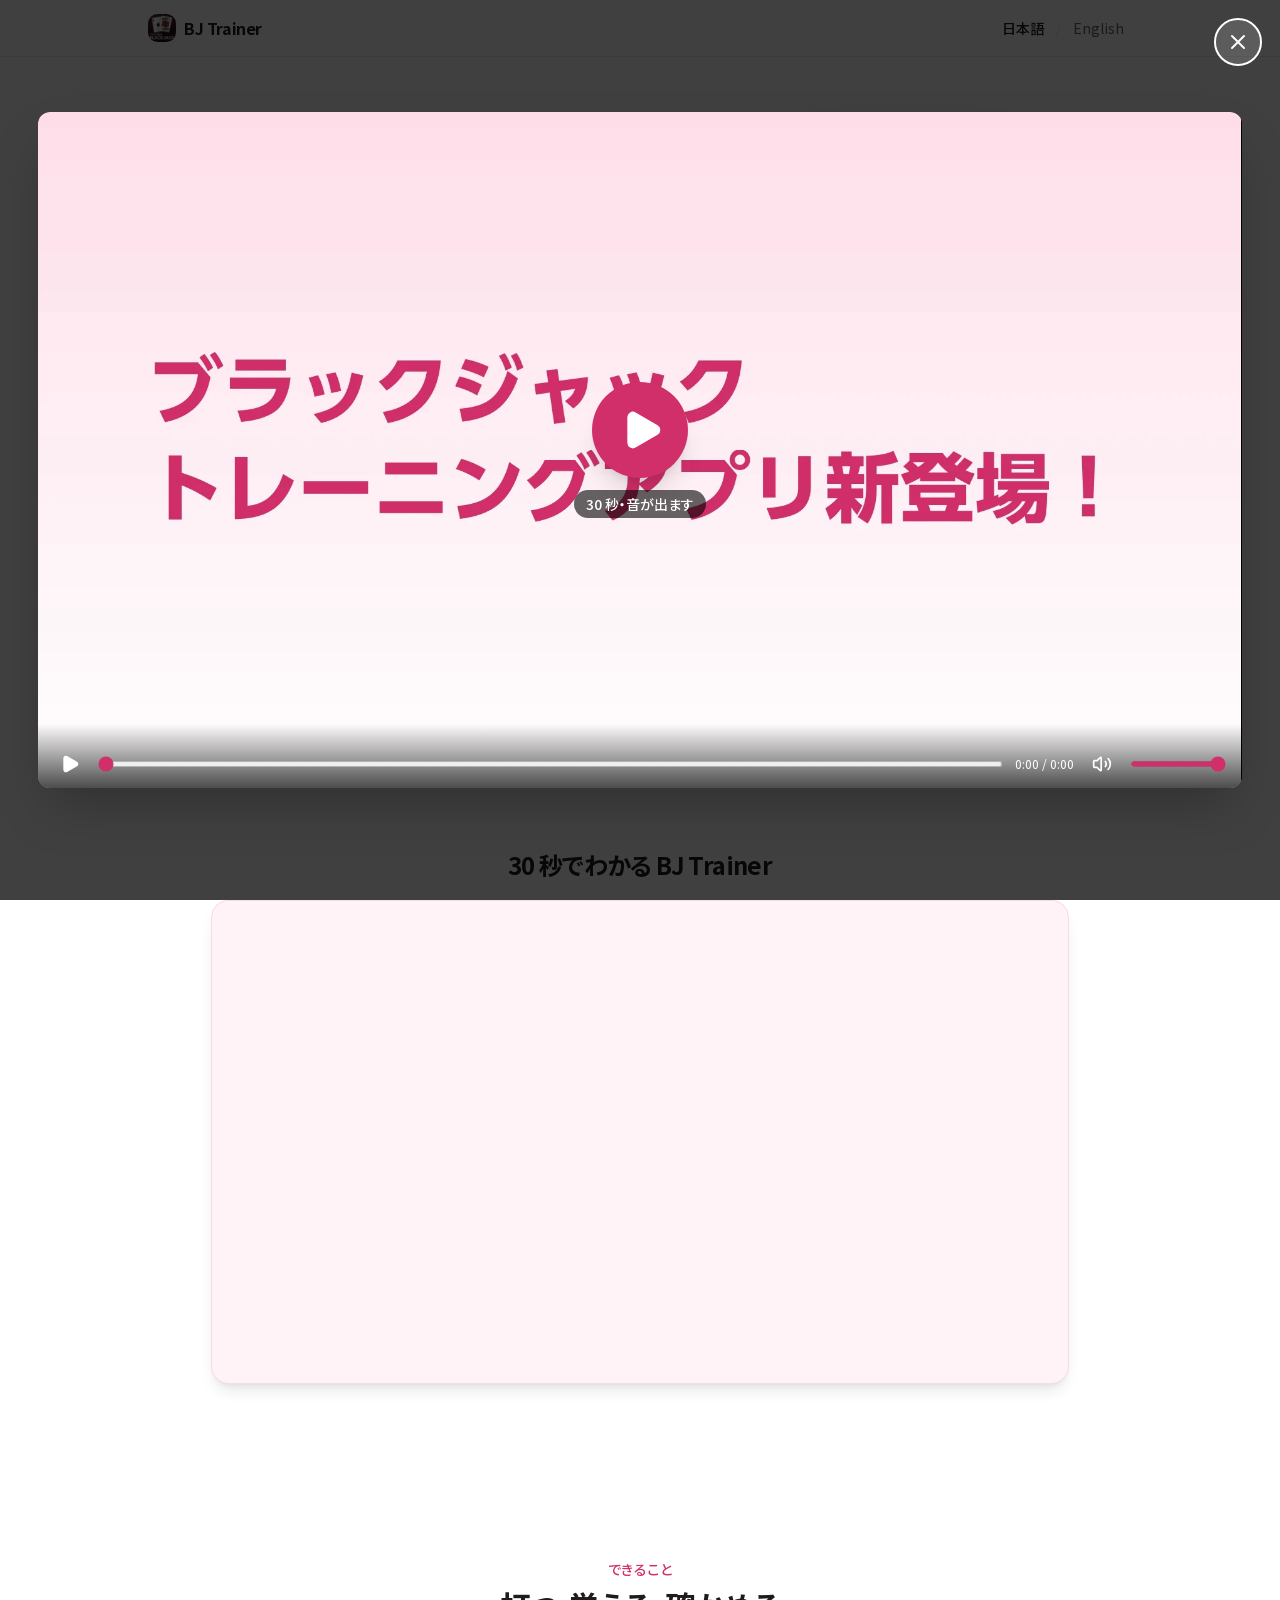
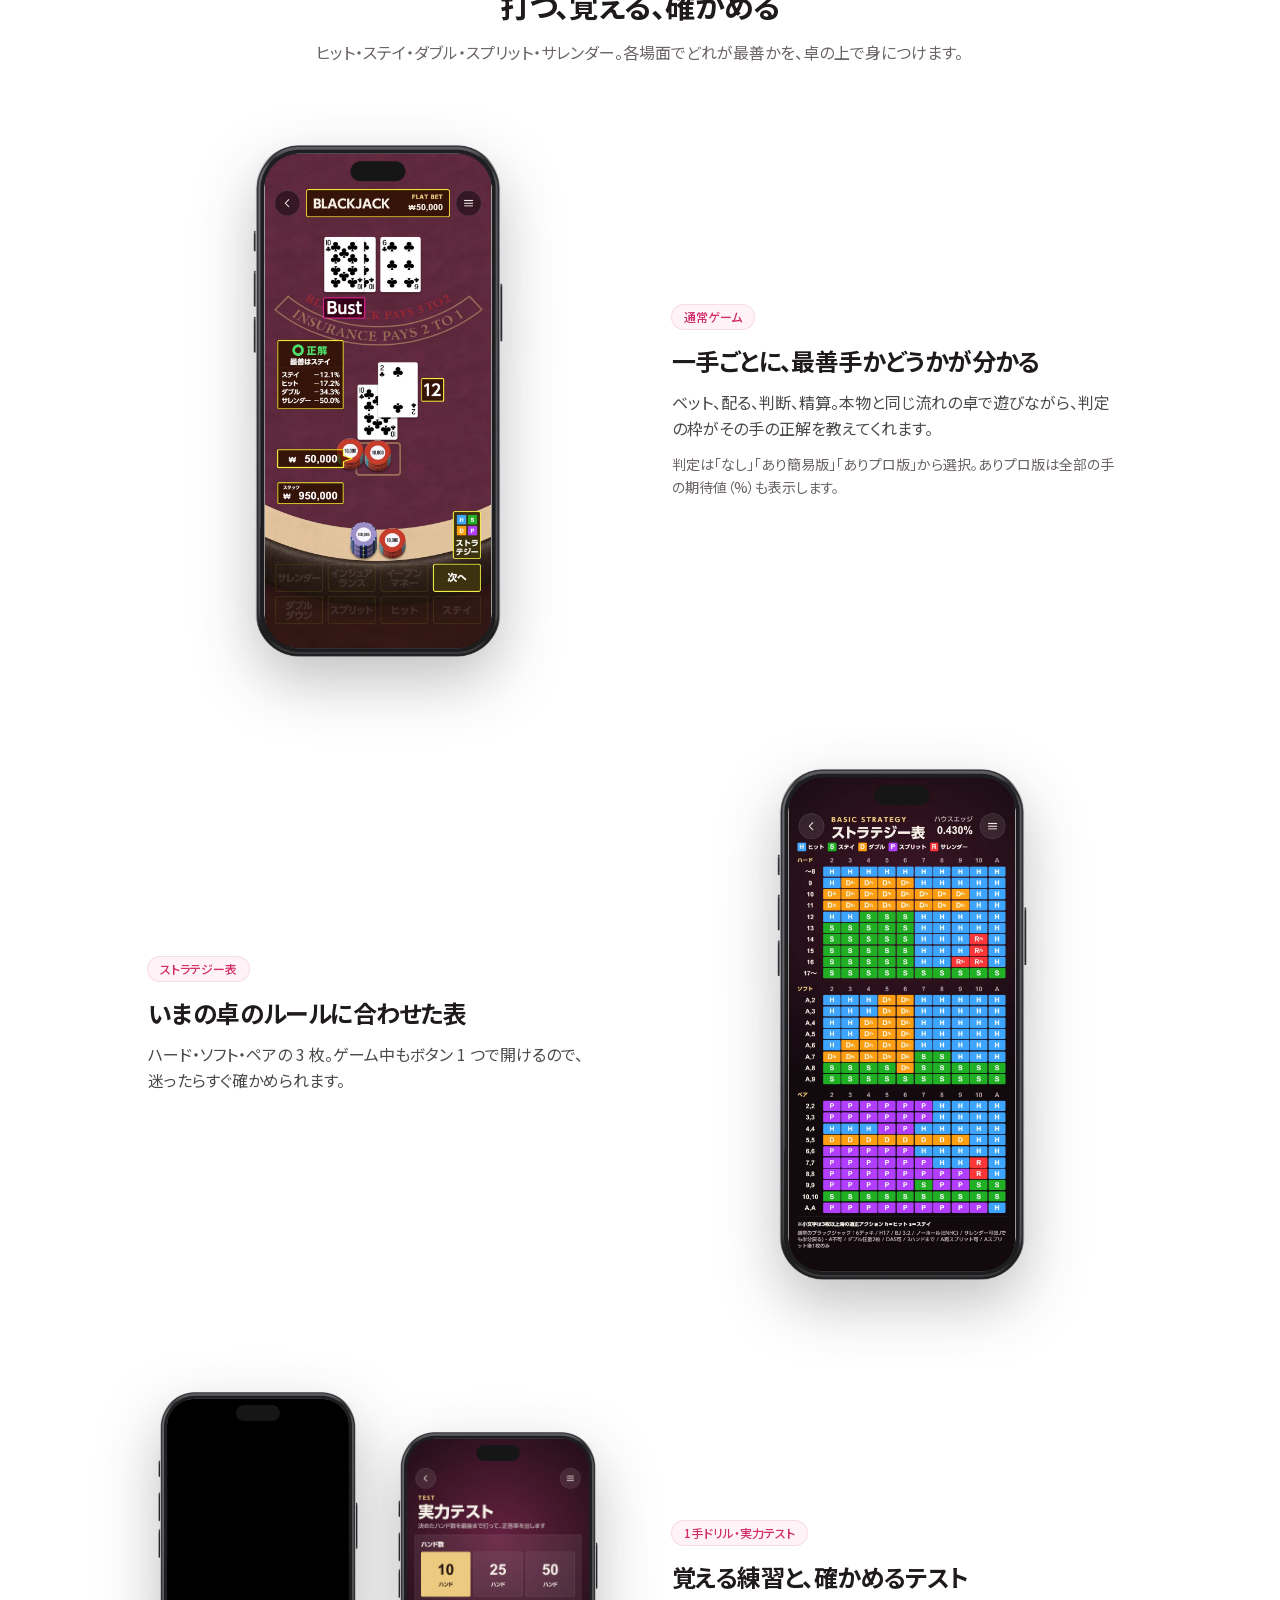
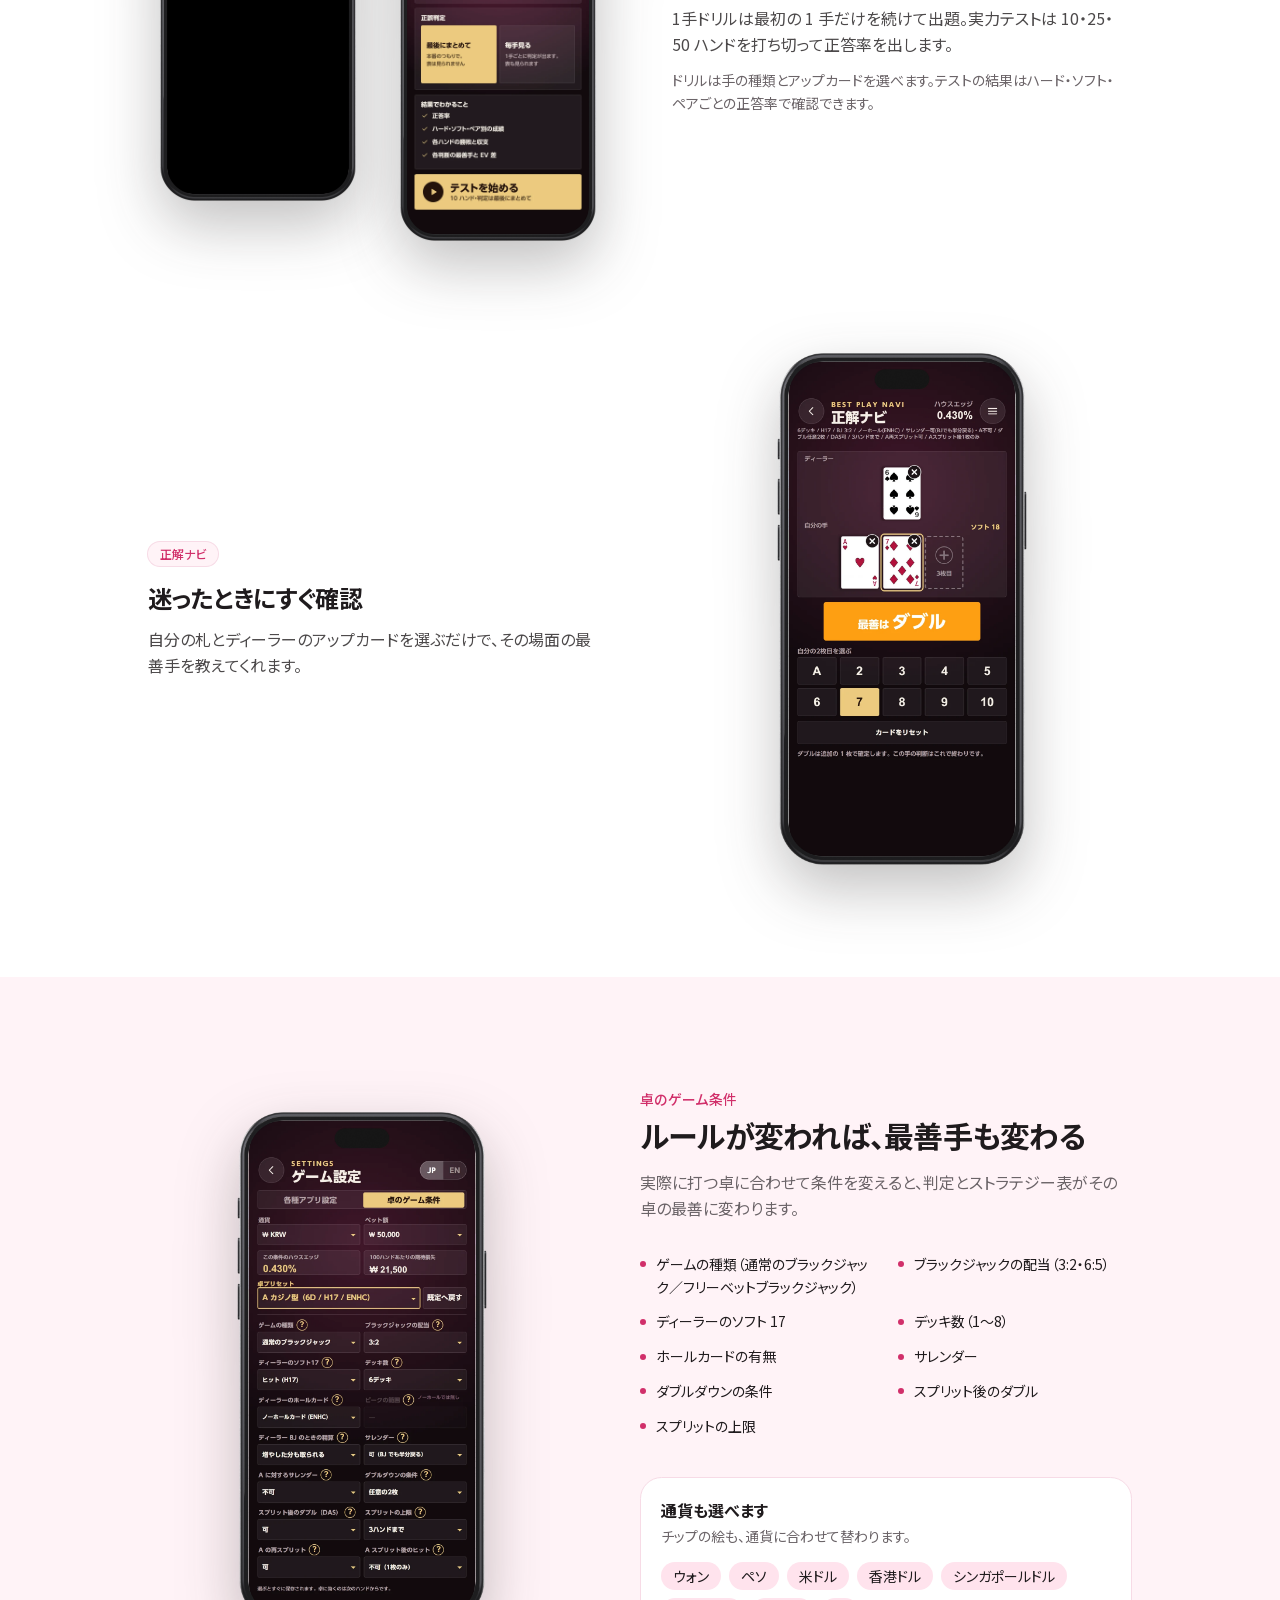
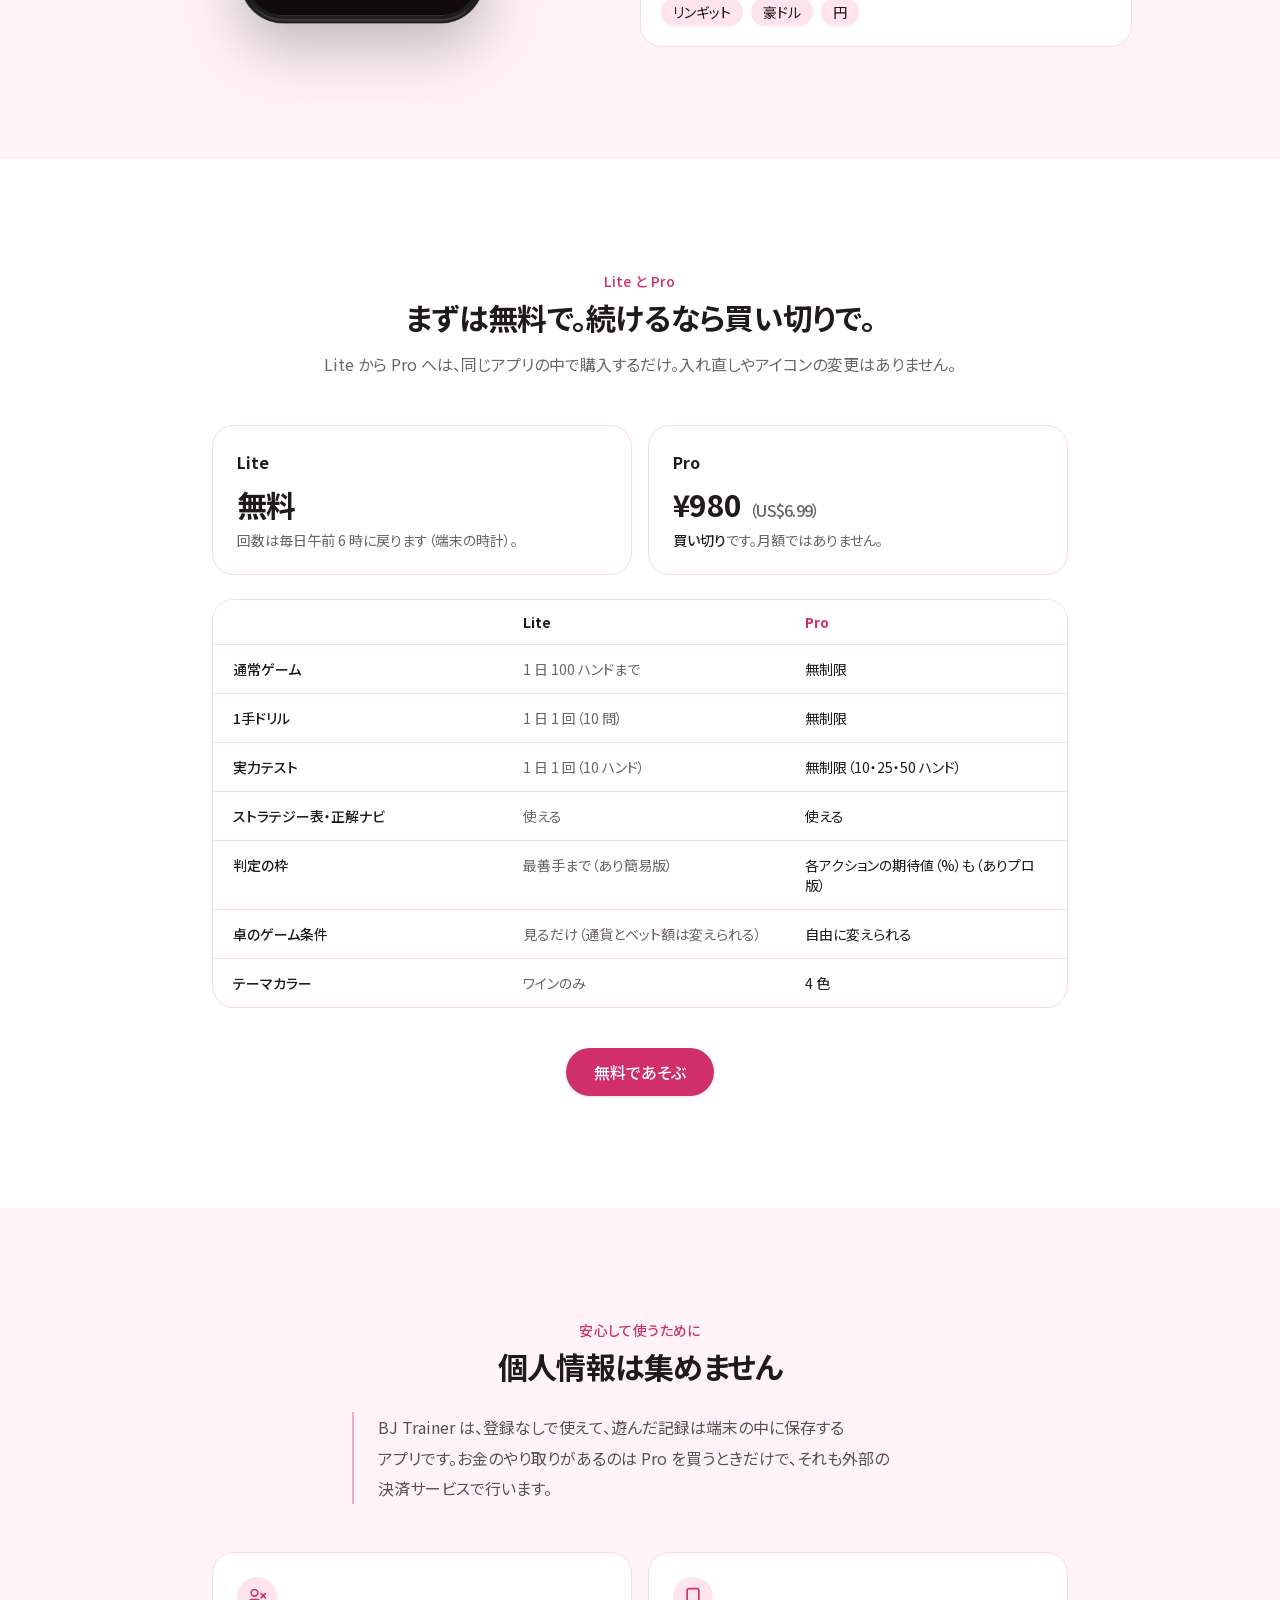
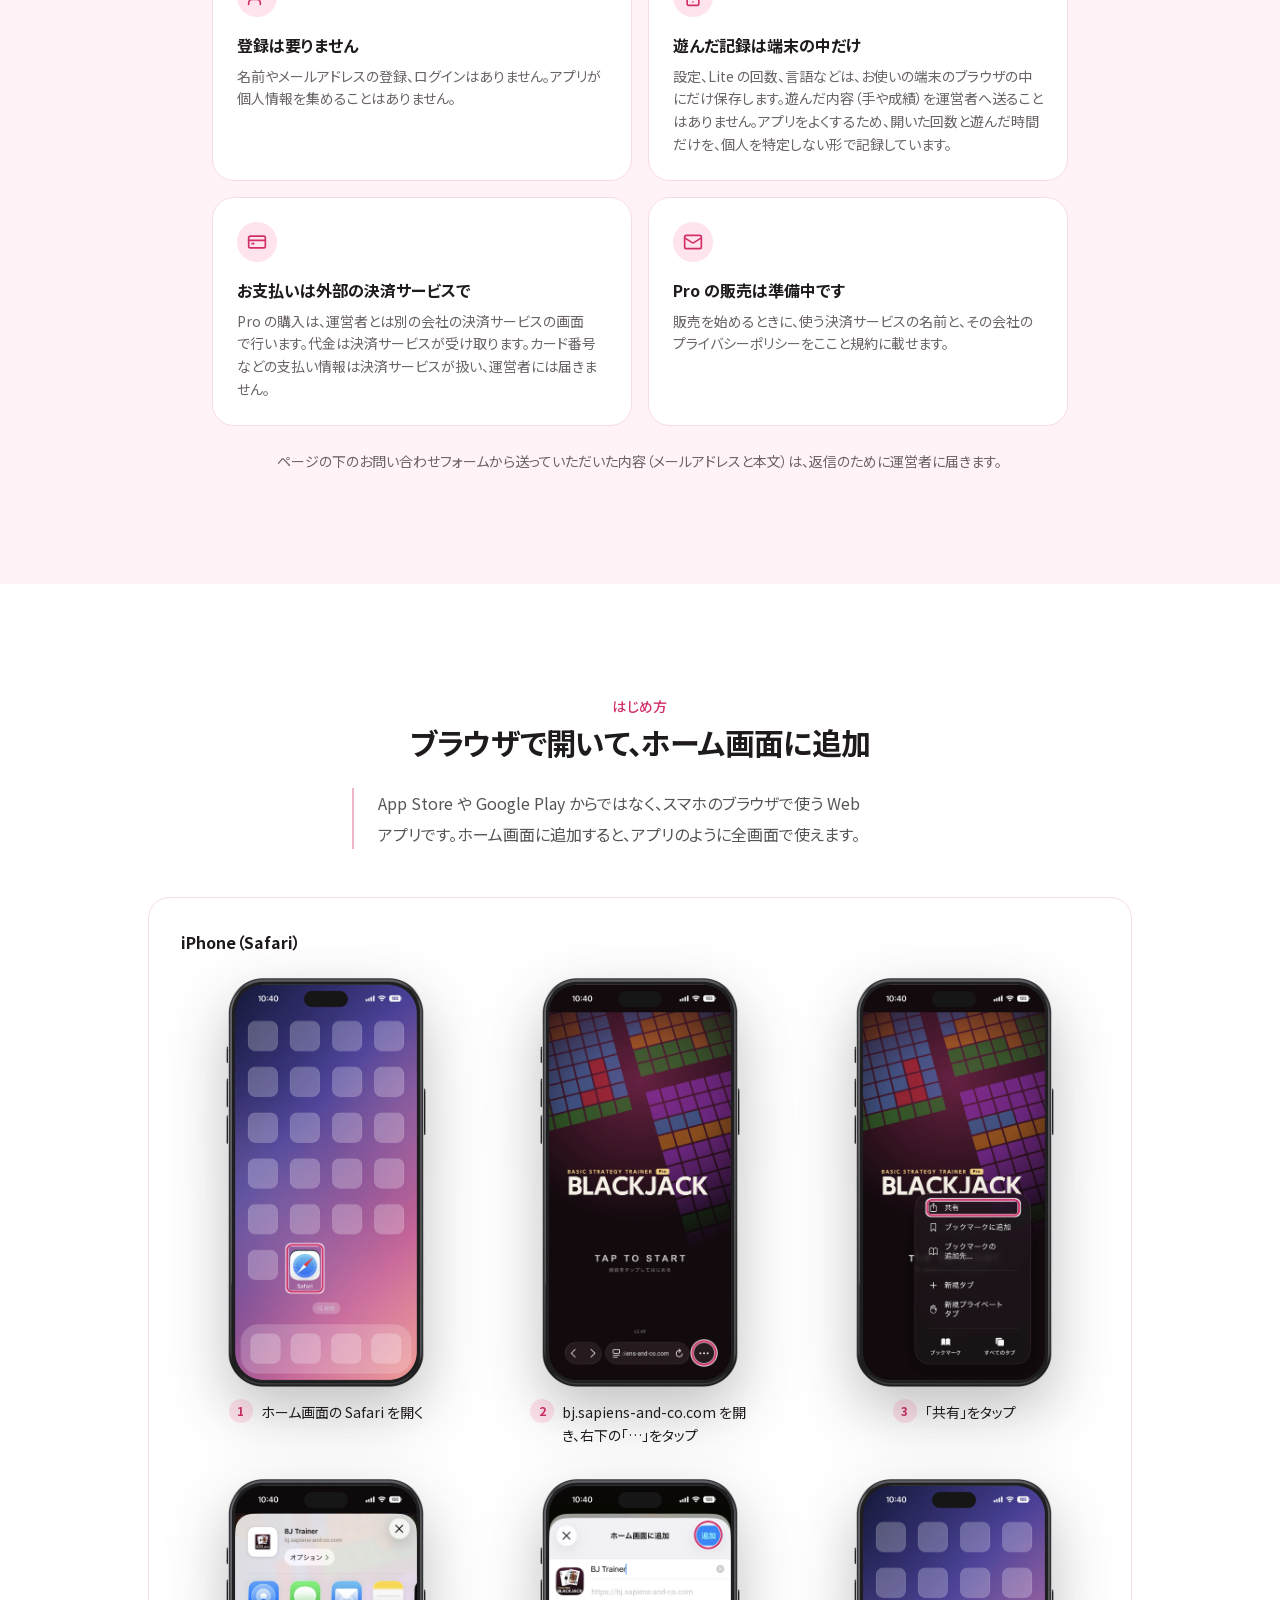
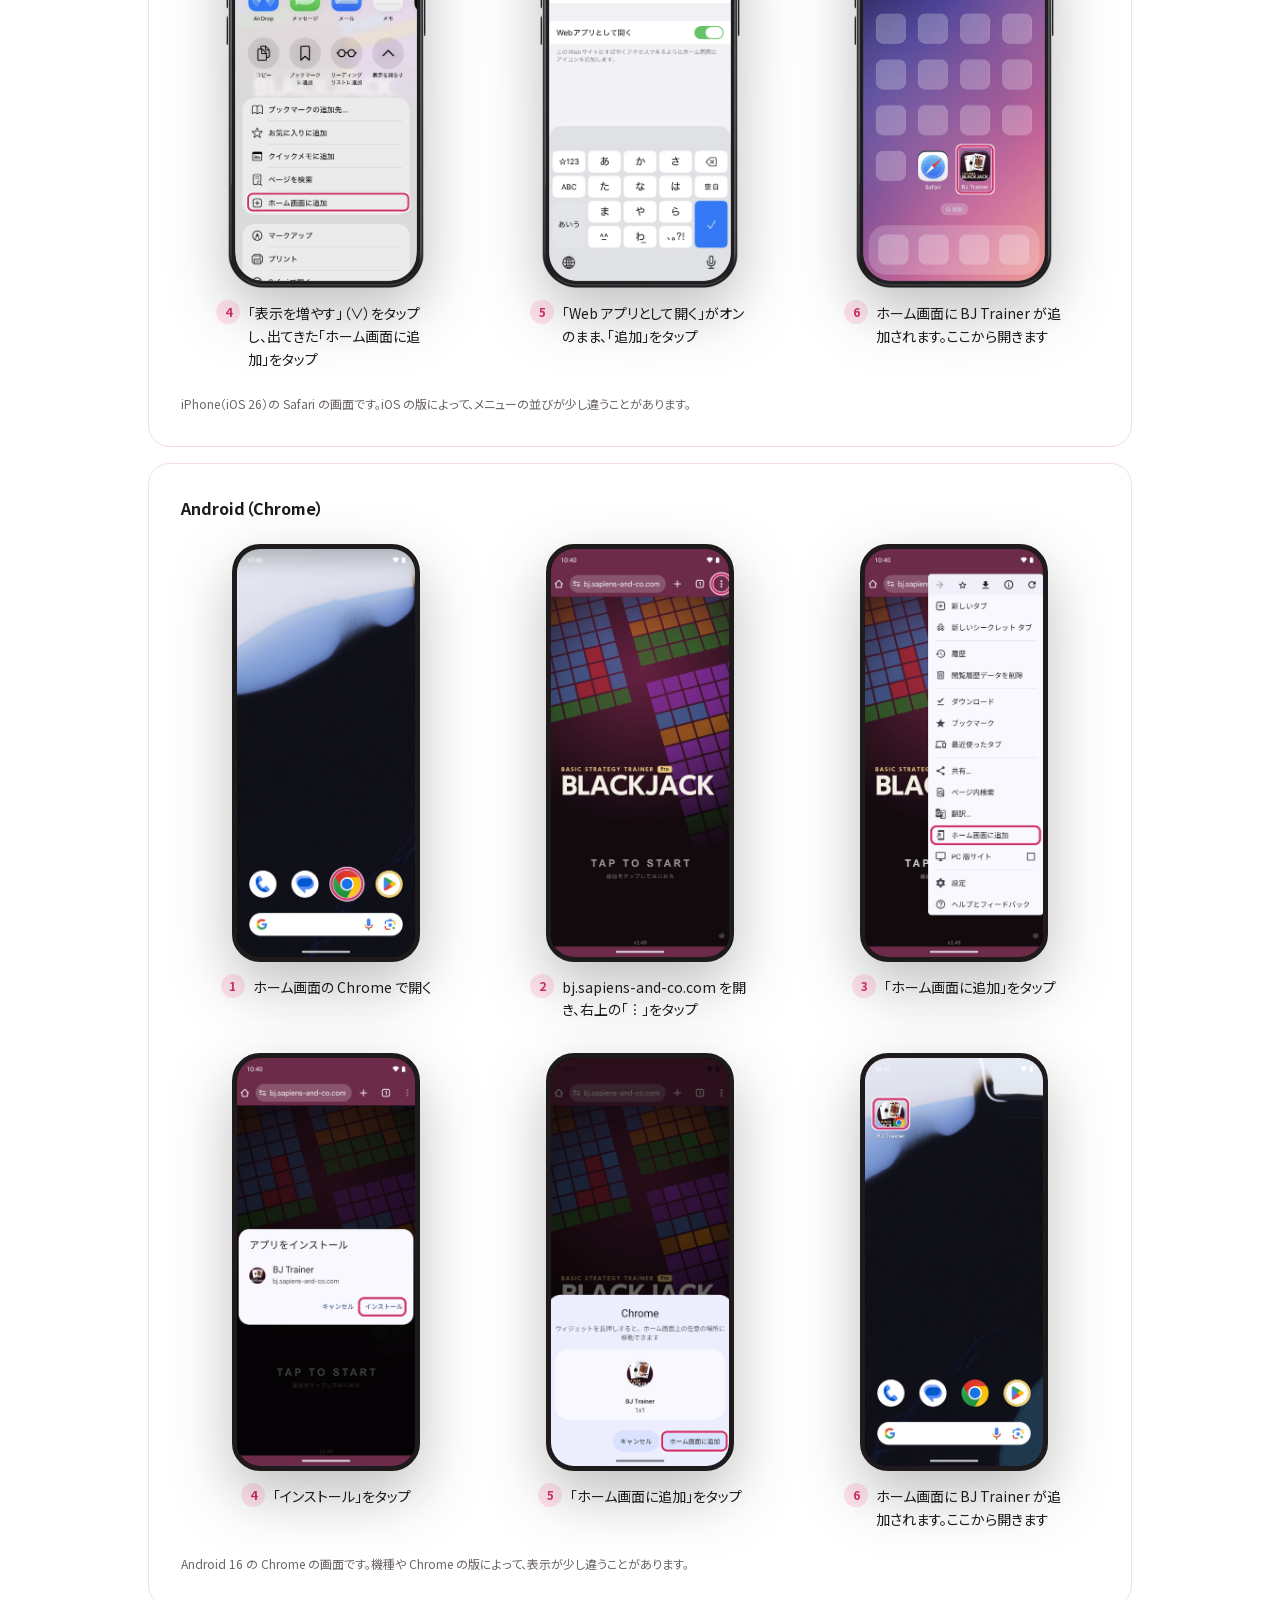
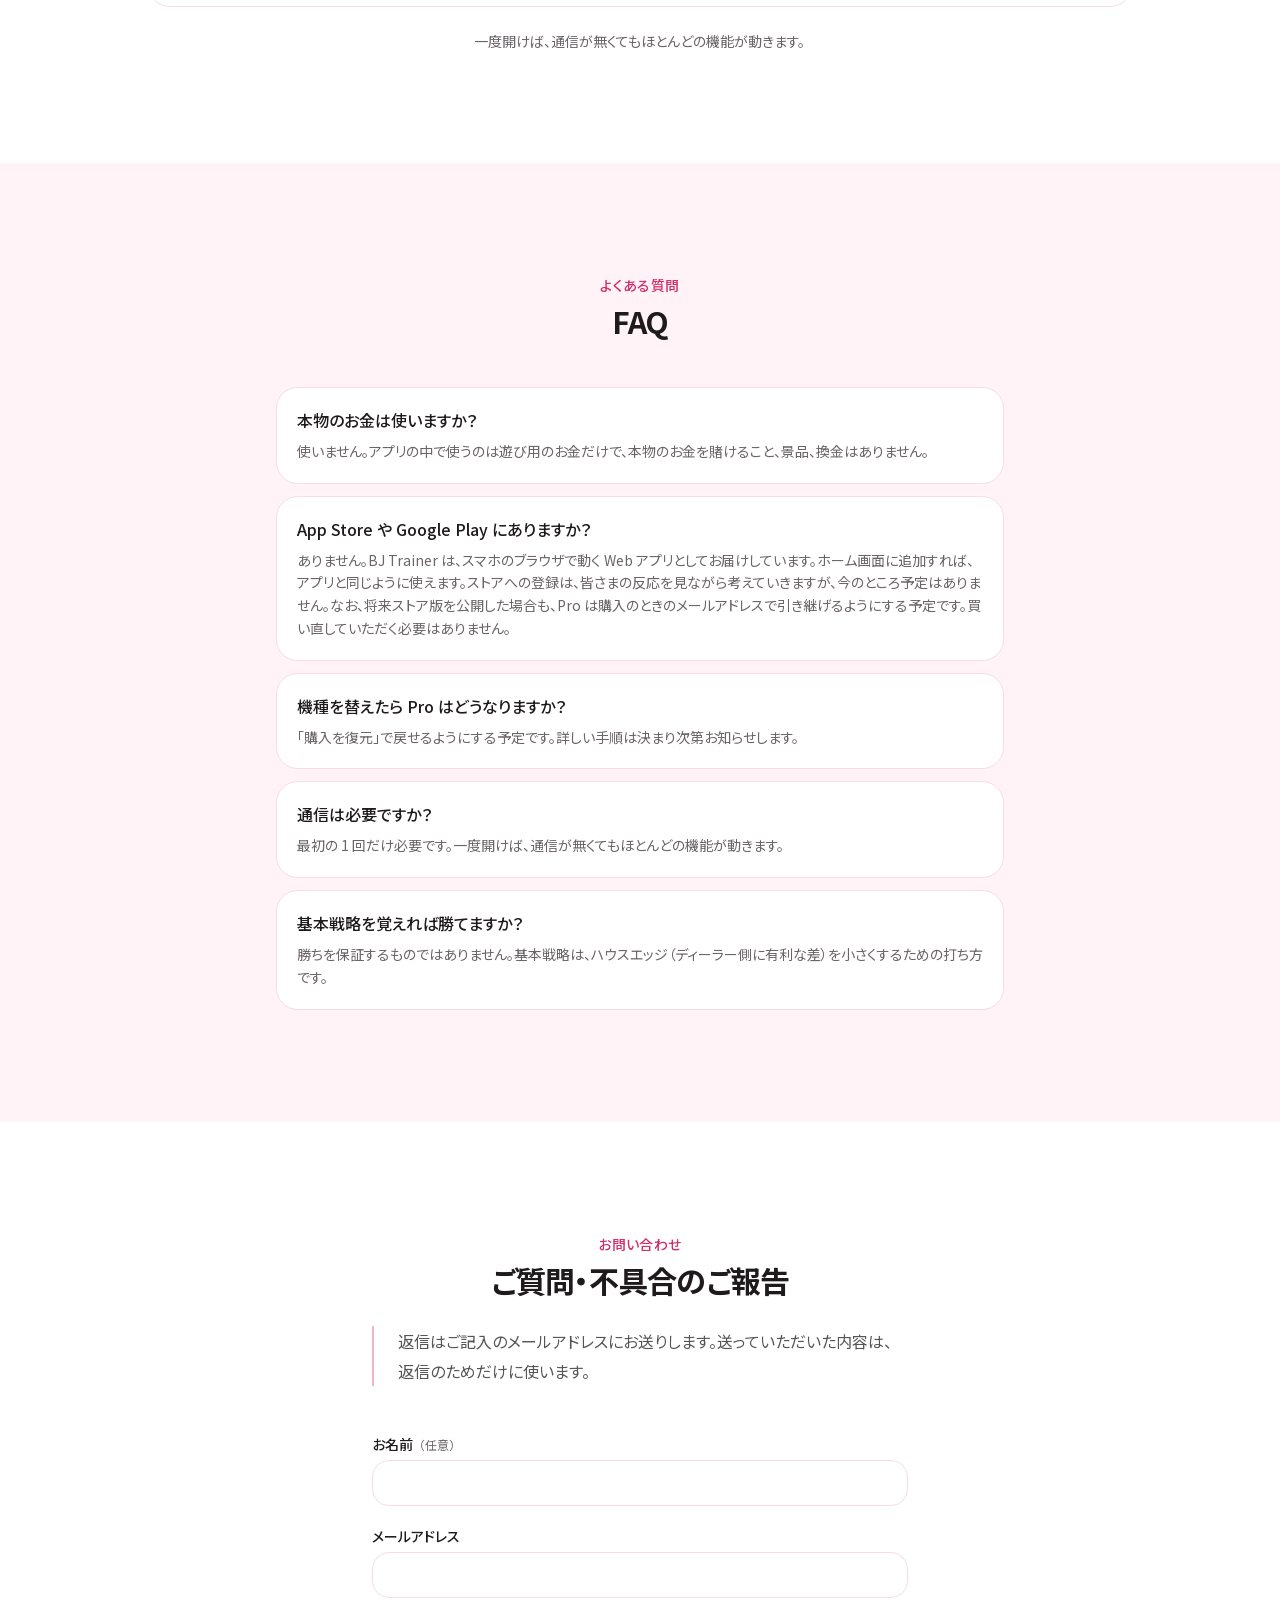
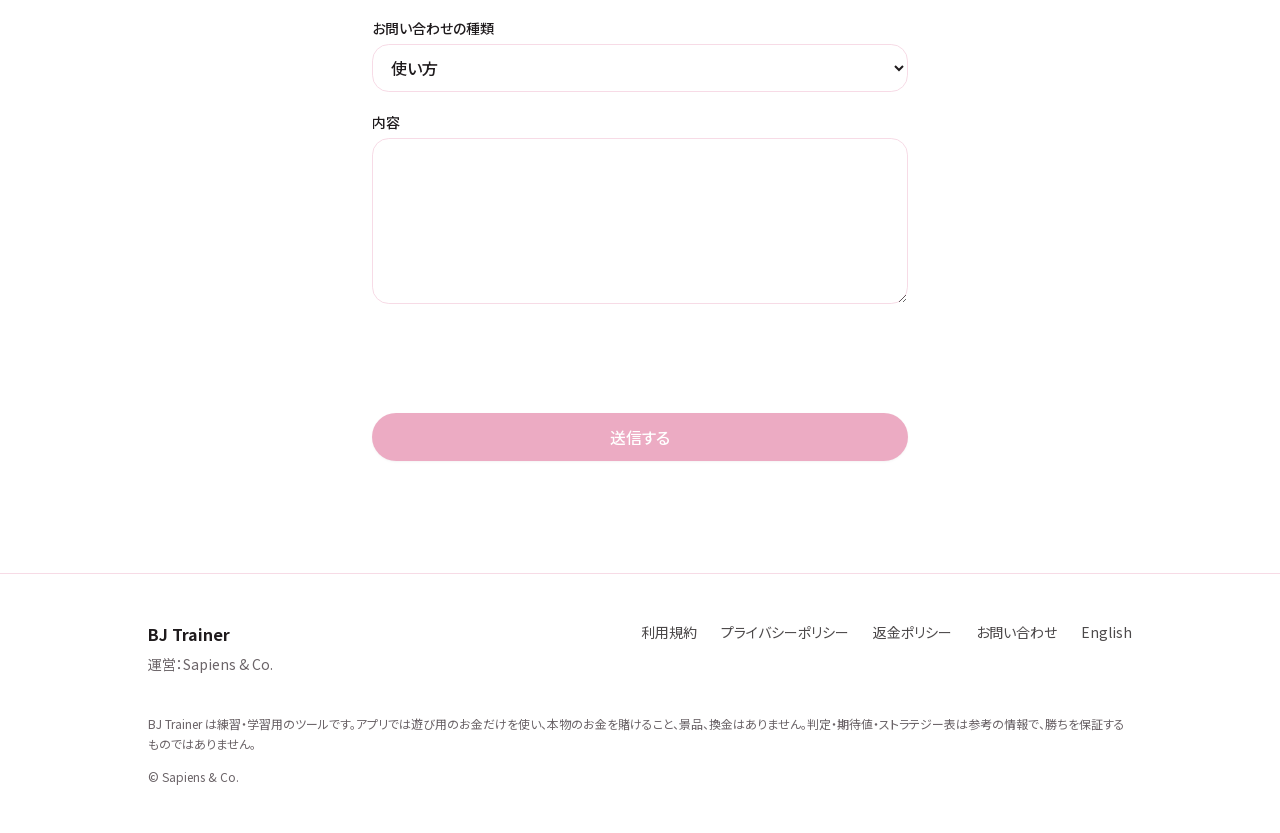
==== bj/index.html @ 1a008fff "BJ 紹介ページと規約：Paddle の記述を外し、決済サービスの名前を出さない書き方に（販売は準備中。規約・プライバシー・返金は改定日 2026-11-25） Co-Authored-By: Cla" ====
<!DOCTYPE html><html lang="ja" class="w00RLW_variable"><head><meta charSet="utf-8"/><meta name="viewport" content="width=device-width, initial-scale=1"/><link rel="preload" href="/bj/_next/static/media/5b074dbb6974015b-s.p.4043kd2z7w3ib.woff2" as="font" crossorigin="" type="font/woff2"/><link rel="preload" as="image" href="/bj/assets/icon-512.webp"/><link rel="preload" as="image" href="/bj/assets/screens/ja/01_menu.webp"/><link rel="preload" href="/bj/assets/iphone-frame.webp" as="image"/><link rel="stylesheet" href="/bj/_next/static/chunks/3ci368ngnf0vp.css" data-precedence="next"/><link rel="stylesheet" href="/bj/_next/static/chunks/0tphdci079bl2.css" data-precedence="next"/><link rel="preload" as="script" fetchPriority="low" href="/bj/_next/static/chunks/310vm2bl3xxpt.js"/><script src="/bj/_next/static/chunks/1wnov70f88xjy.js" async=""></script><script src="/bj/_next/static/chunks/39_j1bdzreq0m.js" async=""></script><script src="/bj/_next/static/chunks/2zrpfny48et_0.js" async=""></script><script src="/bj/_next/static/chunks/turbopack-3kko_o719rww4.js" async=""></script><script src="/bj/_next/static/chunks/3qfy96eoyh-ek.js" async=""></script><script src="/bj/_next/static/chunks/2s8od2s_z5xvr.js" async=""></script><script src="/bj/_next/static/chunks/34q8azyj57vvv.js" async=""></script><meta name="next-size-adjust" content=""/><meta name="theme-color" content="#ffffff"/><meta name="color-scheme" content="light"/><title>BJ Trainer｜ブラックジャックの基本戦略を練習するアプリ</title><meta name="description" content="本物と同じ流れの卓で、ブラックジャックの基本戦略を練習できるスマホ向け Web アプリ。手を打つたびに最善手かどうかを判定。登録不要・遊び用のお金だけで使えます。"/><link rel="canonical" href="https://sapiens-and-co.com/bj/"/><link rel="alternate" hrefLang="ja" href="https://sapiens-and-co.com/bj/"/><link rel="alternate" hrefLang="en" href="https://sapiens-and-co.com/bj/en/"/><link rel="alternate" hrefLang="x-default" href="https://sapiens-and-co.com/bj/"/><meta property="og:title" content="BJ Trainer｜ブラックジャックの基本戦略を練習するアプリ"/><meta property="og:description" content="本物と同じ流れの卓で、ブラックジャックの基本戦略を練習できるスマホ向け Web アプリ。手を打つたびに最善手かどうかを判定。登録不要・遊び用のお金だけで使えます。"/><meta property="og:url" content="https://sapiens-and-co.com/bj/"/><meta property="og:site_name" content="BJ Trainer"/><meta property="og:locale" content="ja_JP"/><meta property="og:image" content="https://sapiens-and-co.com/bj/assets/icon-512.webp"/><meta property="og:image:width" content="512"/><meta property="og:image:height" content="512"/><meta property="og:image:alt" content="BJ Trainer"/><meta property="og:type" content="website"/><meta name="twitter:card" content="summary"/><meta name="twitter:title" content="BJ Trainer｜ブラックジャックの基本戦略を練習するアプリ"/><meta name="twitter:description" content="本物と同じ流れの卓で、ブラックジャックの基本戦略を練習できるスマホ向け Web アプリ。手を打つたびに最善手かどうかを判定。登録不要・遊び用のお金だけで使えます。"/><meta name="twitter:image" content="https://sapiens-and-co.com/bj/assets/icon-512.webp"/><link rel="icon" href="/bj/assets/icon-512.webp" type="image/webp" sizes="512x512"/><link rel="apple-touch-icon" href="/bj/assets/icon-512.webp" sizes="512x512"/><script src="/bj/_next/static/chunks/0cz1d0mv5g_q7.js" noModule=""></script></head><body class="font-sans antialiased"><div hidden=""><!--$--><!--/$--></div><header class="sticky top-0 z-40 border-b border-border/70 bg-background/85 backdrop-blur"><div class="mx-auto flex h-14 max-w-5xl items-center justify-between px-5"><a class="flex items-center gap-2 font-bold tracking-tight" href="/bj/"><img alt="" decoding="async" class="size-7 rounded-md" src="/bj/assets/icon-512.webp" width="28" height="28"/><span>BJ Trainer</span></a><nav aria-label="言語の切り替え" class="flex items-center gap-1 text-sm"><span aria-current="page" class="rounded-md px-2 py-1 font-medium text-foreground">日本語</span><span aria-hidden="true" class="text-border">/</span><a hrefLang="en" lang="en" class="rounded-md px-2 py-1 text-muted-foreground transition-colors hover:text-primary" href="/bj/en/">English</a></nav></div></header><main><section class="overflow-hidden"><div class="mx-auto grid max-w-5xl items-center gap-12 px-5 pb-16 pt-12 md:grid-cols-[1.1fr_1fr] md:pb-24 md:pt-20"><div class="flex flex-col items-start"><img alt="" decoding="async" class="size-16 rounded-2xl shadow-sm md:size-[72px]" src="/bj/assets/icon-512.webp" width="72" height="72" loading="eager"/><p class="mt-6 text-sm font-medium text-primary">ブラックジャックの基本戦略トレーナー</p><h1 class="mt-2 text-[1.75rem] font-bold leading-snug tracking-tight sm:text-3xl md:text-[2.25rem] md:leading-tight lg:text-[2.5rem]"><span><span class="inline-block">ゲームで遊びながら、</span></span><span><br/><span class="inline-block">基本戦略を</span><span class="inline-block">身につける。</span></span></h1><p class="mt-5 max-w-md text-pretty leading-relaxed text-muted-foreground">本物と同じ流れの卓で練習。手を打つたびに、その判断が最善だったかを教えてくれます。</p><div class="mt-8 flex flex-col items-start gap-3 sm:flex-row sm:items-center sm:gap-5"><a href="https://bj.sapiens-and-co.com" class="inline-flex h-12 items-center gap-2 rounded-full bg-primary px-7 font-medium text-primary-foreground shadow-sm transition-opacity hover:opacity-90 focus-visible:outline-2 focus-visible:outline-offset-2">無料であそぶ<svg xmlns="http://www.w3.org/2000/svg" width="24" height="24" viewBox="0 0 24 24" fill="none" stroke="currentColor" stroke-width="2" stroke-linecap="round" stroke-linejoin="round" class="lucide lucide-arrow-right size-4" aria-hidden="true"><path d="M5 12h14"></path><path d="m12 5 7 7-7 7"></path></svg></a><a href="#pricing" class="text-sm text-muted-foreground underline-offset-4 hover:underline">Pro は買い切り ¥980（US$6.99）</a></div><ul class="mt-8 flex flex-wrap gap-x-5 gap-y-2 text-sm text-muted-foreground"><li class="flex items-center gap-1.5"><svg xmlns="http://www.w3.org/2000/svg" width="24" height="24" viewBox="0 0 24 24" fill="none" stroke="currentColor" stroke-width="2" stroke-linecap="round" stroke-linejoin="round" class="lucide lucide-check size-4 text-primary" aria-hidden="true"><path d="M20 6 9 17l-5-5"></path></svg>登録・ログイン不要</li><li class="flex items-center gap-1.5"><svg xmlns="http://www.w3.org/2000/svg" width="24" height="24" viewBox="0 0 24 24" fill="none" stroke="currentColor" stroke-width="2" stroke-linecap="round" stroke-linejoin="round" class="lucide lucide-check size-4 text-primary" aria-hidden="true"><path d="M20 6 9 17l-5-5"></path></svg>スマホのブラウザで動く</li><li class="flex items-center gap-1.5"><svg xmlns="http://www.w3.org/2000/svg" width="24" height="24" viewBox="0 0 24 24" fill="none" stroke="currentColor" stroke-width="2" stroke-linecap="round" stroke-linejoin="round" class="lucide lucide-check size-4 text-primary" aria-hidden="true"><path d="M20 6 9 17l-5-5"></path></svg>仮想プレイマネーでのトレーニング</li></ul></div><div class="relative"><div aria-hidden="true" class="absolute left-1/2 top-1/2 -z-10 size-[420px] -translate-x-1/2 -translate-y-1/2 rounded-full bg-accent"></div><div class="relative mx-auto w-full drop-shadow-[0_24px_30px_rgba(31,27,29,0.28)] max-w-[240px] md:max-w-[270px]" style="aspect-ratio:800 / 1637"><div class="absolute overflow-hidden bg-black" style="left:4.625%;top:1.7104459376908978%;width:90.75%;height:96.5791081246182%;border-radius:13.774104683195592% / 6.325110689437065%"><img alt="BJ Trainer のトップメニュー画面" decoding="async" class="absolute inset-0 h-full w-full object-cover" src="/bj/assets/screens/ja/01_menu.webp" width="780" height="1688" loading="eager"/></div><img src="/bj/assets/iphone-frame.webp" alt="" aria-hidden="true" class="pointer-events-none absolute inset-0 h-full w-full select-none"/></div></div></div></section><section aria-label="BJ Trainer の紹介動画" class="py-12 md:py-16"><div class="mx-auto max-w-4xl px-5"><h2 class="mb-5 text-center text-xl font-bold tracking-tight md:text-2xl">30 秒でわかる BJ Trainer</h2><div class="relative aspect-video w-full overflow-hidden rounded-xl bg-muted shadow-lg ring-1 ring-border"><div class="group overflow-hidden bg-black absolute inset-0"><video src="/bj/assets/cm/bj-cm-v9b.mp4" poster="/bj/assets/cm/bj-cm-v9-poster.webp" playsInline="" preload="metadata" class="h-full w-full object-contain"></video><button type="button" aria-label="再生" class="absolute inset-0 flex flex-col items-center justify-center gap-3"><span class="flex size-20 items-center justify-center rounded-full bg-primary text-primary-foreground shadow-xl transition-transform hover:scale-105 md:size-24"><svg xmlns="http://www.w3.org/2000/svg" width="24" height="24" viewBox="0 0 24 24" fill="none" stroke="currentColor" stroke-width="2" stroke-linecap="round" stroke-linejoin="round" class="lucide lucide-play ml-1 size-9 fill-current md:size-11" aria-hidden="true"><path d="M5 5a2 2 0 0 1 3.008-1.728l11.997 6.998a2 2 0 0 1 .003 3.458l-12 7A2 2 0 0 1 5 19z"></path></svg></span><span class="rounded-full bg-black/60 px-3 py-1 text-sm font-medium text-white">30 秒・音が出ます</span></button><div class="absolute inset-x-0 bottom-0 flex items-center gap-3 bg-gradient-to-t from-black/70 to-transparent px-3 pb-2 pt-6 text-white transition-opacity duration-300 sm:px-4 opacity-100"><button type="button" aria-label="再生" class="flex size-8 shrink-0 items-center justify-center"><svg xmlns="http://www.w3.org/2000/svg" width="24" height="24" viewBox="0 0 24 24" fill="none" stroke="currentColor" stroke-width="2" stroke-linecap="round" stroke-linejoin="round" class="lucide lucide-play size-5 fill-current" aria-hidden="true"><path d="M5 5a2 2 0 0 1 3.008-1.728l11.997 6.998a2 2 0 0 1 .003 3.458l-12 7A2 2 0 0 1 5 19z"></path></svg></button><input type="range" min="0" max="0" step="0.01" aria-label="再生位置" class="h-1.5 w-full cursor-pointer accent-primary" value="0"/><span class="shrink-0 text-xs tabular-nums">0:00<!-- --> / <!-- -->0:00</span><button type="button" aria-label="音を消す" aria-pressed="false" class="flex size-8 shrink-0 items-center justify-center"><svg xmlns="http://www.w3.org/2000/svg" width="24" height="24" viewBox="0 0 24 24" fill="none" stroke="currentColor" stroke-width="2" stroke-linecap="round" stroke-linejoin="round" class="lucide lucide-volume-2 size-5" aria-hidden="true"><path d="M11 4.702a.705.705 0 0 0-1.203-.498L6.413 7.587A1.4 1.4 0 0 1 5.416 8H3a1 1 0 0 0-1 1v6a1 1 0 0 0 1 1h2.416a1.4 1.4 0 0 1 .997.413l3.383 3.384A.705.705 0 0 0 11 19.298z"></path><path d="M16 9a5 5 0 0 1 0 6"></path><path d="M19.364 18.364a9 9 0 0 0 0-12.728"></path></svg></button></div></div></div></div></section><section aria-labelledby="features-title" class="py-20 md:py-28"><div class="mx-auto max-w-5xl px-5"><div class="mx-auto max-w-2xl"><div class="text-center"><p class="text-sm font-medium tracking-wide text-primary">できること</p><h2 id="features-title" class="mt-2 text-balance text-2xl font-bold tracking-tight md:text-3xl">打つ、覚える、確かめる</h2></div><p class="mx-auto max-w-full text-left mt-4 text-pretty leading-relaxed text-muted-foreground">ヒット・ステイ・ダブル・スプリット・サレンダー。各場面でどれが最善かを、卓の上で身につけます。</p></div><div class="mt-16 flex flex-col gap-20 md:mt-20 md:gap-28"><div class="transition-all duration-700 ease-out translate-y-6 opacity-0"><article class="grid items-center gap-10 md:grid-cols-2 md:gap-16"><div class="flex items-start justify-center gap-4"><div class="relative mx-auto w-full drop-shadow-[0_24px_30px_rgba(31,27,29,0.28)] max-w-[230px] md:max-w-[250px]" style="aspect-ratio:800 / 1637"><div class="absolute overflow-hidden bg-black" style="left:4.625%;top:1.7104459376908978%;width:90.75%;height:96.5791081246182%;border-radius:13.774104683195592% / 6.325110689437065%"><img alt="通常ゲームの判定の枠。正解と期待値が表示されている" decoding="async" class="absolute inset-0 h-full w-full object-cover" src="/bj/assets/screens/ja/03_play_judge.webp" width="780" height="1688" loading="lazy"/></div><img src="/bj/assets/iphone-frame.webp" alt="" aria-hidden="true" class="pointer-events-none absolute inset-0 h-full w-full select-none"/></div></div><div class="max-w-md md:mx-0"><p class="inline-flex rounded-full bg-muted px-3 py-1 text-xs font-medium text-primary ring-1 ring-border">通常ゲーム</p><h3 class="mt-4 text-balance text-xl font-bold tracking-tight md:text-2xl">一手ごとに、最善手かどうかが分かる</h3><p class="mt-3 text-pretty leading-relaxed text-foreground/80">ベット、配る、判断、精算。本物と同じ流れの卓で遊びながら、判定の枠がその手の正解を教えてくれます。</p><p class="mt-3 text-pretty text-sm leading-relaxed text-muted-foreground">判定は「なし」「あり簡易版」「ありプロ版」から選択。ありプロ版は全部の手の期待値（%）も表示します。</p></div></article></div><div class="transition-all duration-700 ease-out translate-y-6 opacity-0"><article class="grid items-center gap-10 md:grid-cols-2 md:gap-16 md:[&amp;&gt;*:first-child]:order-2"><div class="flex items-start justify-center gap-4"><div class="relative mx-auto w-full drop-shadow-[0_24px_30px_rgba(31,27,29,0.28)] max-w-[230px] md:max-w-[250px]" style="aspect-ratio:800 / 1637"><div class="absolute overflow-hidden bg-black" style="left:4.625%;top:1.7104459376908978%;width:90.75%;height:96.5791081246182%;border-radius:13.774104683195592% / 6.325110689437065%"><img alt="ストラテジー表の画面" decoding="async" class="absolute inset-0 h-full w-full object-cover" src="/bj/assets/screens/ja/04_strategy.webp" width="780" height="1688" loading="lazy"/></div><img src="/bj/assets/iphone-frame.webp" alt="" aria-hidden="true" class="pointer-events-none absolute inset-0 h-full w-full select-none"/></div></div><div class="max-w-md md:mx-0"><p class="inline-flex rounded-full bg-muted px-3 py-1 text-xs font-medium text-primary ring-1 ring-border">ストラテジー表</p><h3 class="mt-4 text-balance text-xl font-bold tracking-tight md:text-2xl">いまの卓のルールに合わせた表</h3><p class="mt-3 text-pretty leading-relaxed text-foreground/80">ハード・ソフト・ペアの 3 枚。ゲーム中もボタン 1 つで開けるので、迷ったらすぐ確かめられます。</p></div></article></div><div class="transition-all duration-700 ease-out translate-y-6 opacity-0"><article class="grid items-center gap-10 md:grid-cols-2 md:gap-16"><div class="flex items-start justify-center gap-3 sm:gap-5"><div class="relative mx-auto w-full drop-shadow-[0_24px_30px_rgba(31,27,29,0.28)] max-w-[170px] md:max-w-[200px]" style="aspect-ratio:800 / 1637"><div class="absolute overflow-hidden bg-black" style="left:4.625%;top:1.7104459376908978%;width:90.75%;height:96.5791081246182%;border-radius:13.774104683195592% / 6.325110689437065%"><img alt="1手ドリルの判定画面" decoding="async" class="absolute inset-0 h-full w-full object-cover" src="/bj/assets/screens/ja/07_drill_judge.webp" width="780" height="1688" loading="lazy"/></div><img src="/bj/assets/iphone-frame.webp" alt="" aria-hidden="true" class="pointer-events-none absolute inset-0 h-full w-full select-none"/></div><div class="relative mx-auto w-full drop-shadow-[0_24px_30px_rgba(31,27,29,0.28)] max-w-[170px] md:max-w-[200px] mt-10" style="aspect-ratio:800 / 1637"><div class="absolute overflow-hidden bg-black" style="left:4.625%;top:1.7104459376908978%;width:90.75%;height:96.5791081246182%;border-radius:13.774104683195592% / 6.325110689437065%"><img alt="実力テストの選択画面" decoding="async" class="absolute inset-0 h-full w-full object-cover" src="/bj/assets/screens/ja/08_test_select.webp" width="780" height="1688" loading="lazy"/></div><img src="/bj/assets/iphone-frame.webp" alt="" aria-hidden="true" class="pointer-events-none absolute inset-0 h-full w-full select-none"/></div></div><div class="max-w-md md:mx-0"><p class="inline-flex rounded-full bg-muted px-3 py-1 text-xs font-medium text-primary ring-1 ring-border">1手ドリル・実力テスト</p><h3 class="mt-4 text-balance text-xl font-bold tracking-tight md:text-2xl">覚える練習と、確かめるテスト</h3><p class="mt-3 text-pretty leading-relaxed text-foreground/80">1手ドリルは最初の 1 手だけを続けて出題。実力テストは 10・25・50 ハンドを打ち切って正答率を出します。</p><p class="mt-3 text-pretty text-sm leading-relaxed text-muted-foreground">ドリルは手の種類とアップカードを選べます。テストの結果はハード・ソフト・ペアごとの正答率で確認できます。</p></div></article></div><div class="transition-all duration-700 ease-out translate-y-6 opacity-0"><article class="grid items-center gap-10 md:grid-cols-2 md:gap-16 md:[&amp;&gt;*:first-child]:order-2"><div class="flex items-start justify-center gap-4"><div class="relative mx-auto w-full drop-shadow-[0_24px_30px_rgba(31,27,29,0.28)] max-w-[230px] md:max-w-[250px]" style="aspect-ratio:800 / 1637"><div class="absolute overflow-hidden bg-black" style="left:4.625%;top:1.7104459376908978%;width:90.75%;height:96.5791081246182%;border-radius:13.774104683195592% / 6.325110689437065%"><img alt="正解ナビの画面" decoding="async" class="absolute inset-0 h-full w-full object-cover" src="/bj/assets/screens/ja/05_navi.webp" width="780" height="1688" loading="lazy"/></div><img src="/bj/assets/iphone-frame.webp" alt="" aria-hidden="true" class="pointer-events-none absolute inset-0 h-full w-full select-none"/></div></div><div class="max-w-md md:mx-0"><p class="inline-flex rounded-full bg-muted px-3 py-1 text-xs font-medium text-primary ring-1 ring-border">正解ナビ</p><h3 class="mt-4 text-balance text-xl font-bold tracking-tight md:text-2xl">迷ったときにすぐ確認</h3><p class="mt-3 text-pretty leading-relaxed text-foreground/80">自分の札とディーラーのアップカードを選ぶだけで、その場面の最善手を教えてくれます。</p></div></article></div></div></div></section><section aria-labelledby="rules-title" class="bg-muted py-20 md:py-28"><div class="mx-auto grid max-w-5xl items-center gap-12 px-5 md:grid-cols-[1fr_1.15fr] md:gap-16"><div class="transition-all duration-700 ease-out translate-y-6 opacity-0 order-2 md:order-1"><div class="relative mx-auto w-full drop-shadow-[0_24px_30px_rgba(31,27,29,0.28)] max-w-[230px] md:max-w-[250px]" style="aspect-ratio:800 / 1637"><div class="absolute overflow-hidden bg-black" style="left:4.625%;top:1.7104459376908978%;width:90.75%;height:96.5791081246182%;border-radius:13.774104683195592% / 6.325110689437065%"><img alt="卓のゲーム条件の設定画面" decoding="async" class="absolute inset-0 h-full w-full object-cover" src="/bj/assets/screens/ja/10_table_rules.webp" width="780" height="1688" loading="lazy"/></div><img src="/bj/assets/iphone-frame.webp" alt="" aria-hidden="true" class="pointer-events-none absolute inset-0 h-full w-full select-none"/></div></div><div class="order-1 md:order-2"><p class="text-sm font-medium tracking-wide text-primary">卓のゲーム条件</p><h2 id="rules-title" class="mt-2 text-balance text-2xl font-bold tracking-tight md:text-3xl">ルールが変われば、最善手も変わる</h2><p class="mt-4 text-pretty leading-relaxed text-muted-foreground">実際に打つ卓に合わせて条件を変えると、判定とストラテジー表がその卓の最善に変わります。</p><ul class="mt-8 grid gap-x-6 gap-y-3 text-sm sm:grid-cols-2"><li class="flex gap-2.5 leading-relaxed"><span aria-hidden="true" class="mt-[0.6em] size-1.5 shrink-0 rounded-full bg-primary"></span>ゲームの種類（通常のブラックジャック／フリーベットブラックジャック）</li><li class="flex gap-2.5 leading-relaxed"><span aria-hidden="true" class="mt-[0.6em] size-1.5 shrink-0 rounded-full bg-primary"></span>ブラックジャックの配当（3:2・6:5）</li><li class="flex gap-2.5 leading-relaxed"><span aria-hidden="true" class="mt-[0.6em] size-1.5 shrink-0 rounded-full bg-primary"></span>ディーラーのソフト 17</li><li class="flex gap-2.5 leading-relaxed"><span aria-hidden="true" class="mt-[0.6em] size-1.5 shrink-0 rounded-full bg-primary"></span>デッキ数（1〜8）</li><li class="flex gap-2.5 leading-relaxed"><span aria-hidden="true" class="mt-[0.6em] size-1.5 shrink-0 rounded-full bg-primary"></span>ホールカードの有無</li><li class="flex gap-2.5 leading-relaxed"><span aria-hidden="true" class="mt-[0.6em] size-1.5 shrink-0 rounded-full bg-primary"></span>サレンダー</li><li class="flex gap-2.5 leading-relaxed"><span aria-hidden="true" class="mt-[0.6em] size-1.5 shrink-0 rounded-full bg-primary"></span>ダブルダウンの条件</li><li class="flex gap-2.5 leading-relaxed"><span aria-hidden="true" class="mt-[0.6em] size-1.5 shrink-0 rounded-full bg-primary"></span>スプリット後のダブル</li><li class="flex gap-2.5 leading-relaxed"><span aria-hidden="true" class="mt-[0.6em] size-1.5 shrink-0 rounded-full bg-primary"></span>スプリットの上限</li></ul><div class="mt-10 rounded-2xl border border-border bg-background p-5"><h3 class="font-bold">通貨も選べます</h3><p class="mt-1 text-sm text-muted-foreground">チップの絵も、通貨に合わせて替わります。</p><ul class="mt-4 flex flex-wrap gap-2" aria-label="選べる通貨"><li class="rounded-full bg-accent px-3 py-1 text-sm">ウォン</li><li class="rounded-full bg-accent px-3 py-1 text-sm">ペソ</li><li class="rounded-full bg-accent px-3 py-1 text-sm">米ドル</li><li class="rounded-full bg-accent px-3 py-1 text-sm">香港ドル</li><li class="rounded-full bg-accent px-3 py-1 text-sm">シンガポールドル</li><li class="rounded-full bg-accent px-3 py-1 text-sm">リンギット</li><li class="rounded-full bg-accent px-3 py-1 text-sm">豪ドル</li><li class="rounded-full bg-accent px-3 py-1 text-sm">円</li></ul></div></div></div></section><section id="pricing" aria-labelledby="pricing-title" class="scroll-mt-16 py-20 md:py-28"><div class="mx-auto max-w-4xl px-5"><div class="mx-auto max-w-2xl"><div class="text-center"><p class="text-sm font-medium tracking-wide text-primary">Lite と Pro</p><h2 id="pricing-title" class="mt-2 text-balance text-2xl font-bold tracking-tight md:text-3xl"><span class="inline-block">まずは無料で。</span><span class="inline-block">続けるなら買い切りで。</span></h2></div><p class="mx-auto max-w-full text-left mt-4 text-pretty leading-relaxed text-muted-foreground">Lite から Pro へは、同じアプリの中で購入するだけ。入れ直しやアイコンの変更はありません。</p></div><div class="mt-12 grid gap-4 sm:grid-cols-2"><div class="rounded-2xl border border-border bg-background p-6"><p class="font-bold">Lite</p><p class="mt-3 text-3xl font-bold tracking-tight">無料</p><p class="mt-2 text-sm text-muted-foreground">回数は毎日午前 6 時に戻ります（端末の時計）。</p></div><div class="rounded-2xl border border-border bg-background p-6"><p class="font-bold">Pro</p><p class="mt-3 flex flex-wrap items-baseline gap-x-2 text-3xl font-bold tracking-tight">¥980<span class="text-base font-medium text-muted-foreground">（US$6.99）</span></p><p class="mt-2 text-sm text-muted-foreground"><strong class="font-medium text-foreground">買い切り</strong>です。月額ではありません。</p></div></div><div class="mt-6 overflow-hidden rounded-2xl border border-border bg-background"><table class="w-full table-fixed text-left text-sm"><caption class="sr-only">Lite と Pro の違い</caption><thead class="bg-background"><tr class="border-b border-border"><th scope="col" class="w-[34%] px-3 py-3 font-medium text-muted-foreground sm:px-5"><span class="sr-only">機能</span></th><th scope="col" class="px-3 py-3 font-bold sm:px-5">Lite</th><th scope="col" class="px-3 py-3 font-bold text-primary sm:px-5">Pro</th></tr></thead><tbody><tr class="border-b border-border last:border-0"><th scope="row" class="px-3 py-3.5 align-top font-medium sm:px-5">通常ゲーム</th><td class="px-3 py-3.5 align-top text-muted-foreground sm:px-5">1 日 100 ハンドまで</td><td class="px-3 py-3.5 align-top sm:px-5">無制限</td></tr><tr class="border-b border-border last:border-0"><th scope="row" class="px-3 py-3.5 align-top font-medium sm:px-5">1手ドリル</th><td class="px-3 py-3.5 align-top text-muted-foreground sm:px-5">1 日 1 回（10 問）</td><td class="px-3 py-3.5 align-top sm:px-5">無制限</td></tr><tr class="border-b border-border last:border-0"><th scope="row" class="px-3 py-3.5 align-top font-medium sm:px-5">実力テスト</th><td class="px-3 py-3.5 align-top text-muted-foreground sm:px-5">1 日 1 回（10 ハンド）</td><td class="px-3 py-3.5 align-top sm:px-5">無制限（10・25・50 ハンド）</td></tr><tr class="border-b border-border last:border-0"><th scope="row" class="px-3 py-3.5 align-top font-medium sm:px-5">ストラテジー表・正解ナビ</th><td class="px-3 py-3.5 align-top text-muted-foreground sm:px-5">使える</td><td class="px-3 py-3.5 align-top sm:px-5">使える</td></tr><tr class="border-b border-border last:border-0"><th scope="row" class="px-3 py-3.5 align-top font-medium sm:px-5">判定の枠</th><td class="px-3 py-3.5 align-top text-muted-foreground sm:px-5">最善手まで（あり簡易版）</td><td class="px-3 py-3.5 align-top sm:px-5">各アクションの期待値（%）も（ありプロ版）</td></tr><tr class="border-b border-border last:border-0"><th scope="row" class="px-3 py-3.5 align-top font-medium sm:px-5">卓のゲーム条件</th><td class="px-3 py-3.5 align-top text-muted-foreground sm:px-5">見るだけ（通貨とベット額は変えられる）</td><td class="px-3 py-3.5 align-top sm:px-5">自由に変えられる</td></tr><tr class="border-b border-border last:border-0"><th scope="row" class="px-3 py-3.5 align-top font-medium sm:px-5">テーマカラー</th><td class="px-3 py-3.5 align-top text-muted-foreground sm:px-5">ワインのみ</td><td class="px-3 py-3.5 align-top sm:px-5">4 色</td></tr></tbody></table></div><div class="mt-10 flex justify-center"><a href="https://bj.sapiens-and-co.com" class="inline-flex h-12 items-center rounded-full bg-primary px-7 font-medium text-primary-foreground shadow-sm transition-opacity hover:opacity-90">無料であそぶ</a></div></div></section><section aria-labelledby="safety-title" class="bg-muted py-20 md:py-28"><div class="mx-auto max-w-4xl px-5"><div class="mx-auto max-w-2xl"><div class="text-center"><p class="text-sm font-medium tracking-wide text-primary">安心して使うために</p><h2 id="safety-title" class="mt-2 text-balance text-2xl font-bold tracking-tight md:text-3xl">個人情報は集めません</h2></div><div class="mx-auto mt-7 flex max-w-[36rem] flex-col gap-3 border-l-2 border-primary/35 pl-5 text-left md:pl-6"><p class="text-pretty text-[15px] leading-[1.9] text-foreground/75 [word-break:auto-phrase] md:text-base">BJ Trainer は、登録なしで使えて、遊んだ記録は端末の中に保存するアプリです。お金のやり取りがあるのは Pro を買うときだけで、それも外部の決済サービスで行います。</p></div></div><div class="mt-12 grid gap-4 sm:grid-cols-2"><div class="rounded-2xl border border-border bg-background p-6"><span class="flex size-10 items-center justify-center rounded-full bg-accent text-primary"><svg xmlns="http://www.w3.org/2000/svg" width="24" height="24" viewBox="0 0 24 24" fill="none" stroke="currentColor" stroke-width="2" stroke-linecap="round" stroke-linejoin="round" class="lucide lucide-user-x size-5" aria-hidden="true"><path d="M16 21v-2a4 4 0 0 0-4-4H6a4 4 0 0 0-4 4v2"></path><circle cx="9" cy="7" r="4"></circle><line x1="17" x2="22" y1="8" y2="13"></line><line x1="22" x2="17" y1="8" y2="13"></line></svg></span><h3 class="mt-4 font-bold">登録は要りません</h3><p class="mt-2 text-pretty text-sm leading-relaxed text-muted-foreground">名前やメールアドレスの登録、ログインはありません。アプリが個人情報を集めることはありません。</p></div><div class="rounded-2xl border border-border bg-background p-6"><span class="flex size-10 items-center justify-center rounded-full bg-accent text-primary"><svg xmlns="http://www.w3.org/2000/svg" width="24" height="24" viewBox="0 0 24 24" fill="none" stroke="currentColor" stroke-width="2" stroke-linecap="round" stroke-linejoin="round" class="lucide lucide-smartphone size-5" aria-hidden="true"><rect width="14" height="20" x="5" y="2" rx="2" ry="2"></rect><path d="M12 18h.01"></path></svg></span><h3 class="mt-4 font-bold">遊んだ記録は端末の中だけ</h3><p class="mt-2 text-pretty text-sm leading-relaxed text-muted-foreground">設定、Lite の回数、言語などは、お使いの端末のブラウザの中にだけ保存します。遊んだ内容（手や成績）を運営者へ送ることはありません。アプリをよくするため、開いた回数と遊んだ時間だけを、個人を特定しない形で記録しています。</p></div><div class="rounded-2xl border border-border bg-background p-6"><span class="flex size-10 items-center justify-center rounded-full bg-accent text-primary"><svg xmlns="http://www.w3.org/2000/svg" width="24" height="24" viewBox="0 0 24 24" fill="none" stroke="currentColor" stroke-width="2" stroke-linecap="round" stroke-linejoin="round" class="lucide lucide-credit-card size-5" aria-hidden="true"><rect width="20" height="14" x="2" y="5" rx="2"></rect><line x1="2" x2="22" y1="10" y2="10"></line><path d="M6 14h2"></path></svg></span><h3 class="mt-4 font-bold">お支払いは外部の決済サービスで</h3><p class="mt-2 text-pretty text-sm leading-relaxed text-muted-foreground">Pro の購入は、運営者とは別の会社の決済サービスの画面で行います。代金は決済サービスが受け取ります。カード番号などの支払い情報は決済サービスが扱い、運営者には届きません。</p></div><div class="rounded-2xl border border-border bg-background p-6"><span class="flex size-10 items-center justify-center rounded-full bg-accent text-primary"><svg xmlns="http://www.w3.org/2000/svg" width="24" height="24" viewBox="0 0 24 24" fill="none" stroke="currentColor" stroke-width="2" stroke-linecap="round" stroke-linejoin="round" class="lucide lucide-mail size-5" aria-hidden="true"><path d="m22 7-8.991 5.727a2 2 0 0 1-2.009 0L2 7"></path><rect x="2" y="4" width="20" height="16" rx="2"></rect></svg></span><h3 class="mt-4 font-bold">Pro の販売は準備中です</h3><p class="mt-2 text-pretty text-sm leading-relaxed text-muted-foreground">販売を始めるときに、使う決済サービスの名前と、その会社のプライバシーポリシーをここと規約に載せます。</p></div></div><p class="mx-auto max-w-full text-left mt-6 text-sm leading-relaxed text-muted-foreground">ページの下のお問い合わせフォームから送っていただいた内容（メールアドレスと本文）は、返信のために運営者に届きます。</p></div></section><section aria-labelledby="start-title" class="py-20 md:py-28"><div class="mx-auto max-w-5xl px-5"><div class="mx-auto max-w-2xl"><div class="text-center"><p class="text-sm font-medium tracking-wide text-primary">はじめ方</p><h2 id="start-title" class="mt-2 text-balance text-2xl font-bold tracking-tight md:text-3xl">ブラウザで開いて、ホーム画面に追加</h2></div><div class="mx-auto mt-7 flex max-w-[36rem] flex-col gap-3 border-l-2 border-primary/35 pl-5 text-left md:pl-6"><p class="text-pretty text-[15px] leading-[1.9] text-foreground/75 [word-break:auto-phrase] md:text-base">App Store や Google Play からではなく、スマホのブラウザで使う Web アプリです。ホーム画面に追加すると、アプリのように全画面で使えます。</p></div></div><div class="mt-12 flex flex-col gap-4"><div class="rounded-2xl border border-border bg-background p-5 sm:p-8"><h3 class="font-bold">iPhone（Safari）</h3><ol class="mt-6 grid grid-cols-2 gap-x-4 gap-y-8 sm:gap-x-6 md:grid-cols-3"><li class="flex flex-col gap-3"><div class="relative mx-auto w-full drop-shadow-[0_24px_30px_rgba(31,27,29,0.28)] max-w-[180px] md:max-w-[200px]" style="aspect-ratio:800 / 1637"><div class="absolute overflow-hidden bg-black" style="left:4.625%;top:1.7104459376908978%;width:90.75%;height:96.5791081246182%;border-radius:13.774104683195592% / 6.325110689437065%"><img alt="iPhone（Safari） で BJ Trainer をホーム画面に追加する手順 1" decoding="async" class="absolute inset-0 h-full w-full object-cover" src="/bj/assets/howto/ios-1.webp" width="780" height="1688" loading="lazy"/></div><img src="/bj/assets/iphone-frame.webp" alt="" aria-hidden="true" class="pointer-events-none absolute inset-0 h-full w-full select-none"/></div><p class="mx-auto flex max-w-[220px] items-start gap-2 text-sm leading-relaxed"><span aria-hidden="true" class="flex size-6 shrink-0 items-center justify-center rounded-full bg-accent text-xs font-bold text-primary">1</span><span class="pt-0.5">ホーム画面の Safari を開く</span></p></li><li class="flex flex-col gap-3"><div class="relative mx-auto w-full drop-shadow-[0_24px_30px_rgba(31,27,29,0.28)] max-w-[180px] md:max-w-[200px]" style="aspect-ratio:800 / 1637"><div class="absolute overflow-hidden bg-black" style="left:4.625%;top:1.7104459376908978%;width:90.75%;height:96.5791081246182%;border-radius:13.774104683195592% / 6.325110689437065%"><img alt="iPhone（Safari） で BJ Trainer をホーム画面に追加する手順 2" decoding="async" class="absolute inset-0 h-full w-full object-cover" src="/bj/assets/howto/ios-2.webp" width="780" height="1688" loading="lazy"/></div><img src="/bj/assets/iphone-frame.webp" alt="" aria-hidden="true" class="pointer-events-none absolute inset-0 h-full w-full select-none"/></div><p class="mx-auto flex max-w-[220px] items-start gap-2 text-sm leading-relaxed"><span aria-hidden="true" class="flex size-6 shrink-0 items-center justify-center rounded-full bg-accent text-xs font-bold text-primary">2</span><span class="pt-0.5">bj.sapiens-and-co.com を開き、右下の「…」をタップ</span></p></li><li class="flex flex-col gap-3"><div class="relative mx-auto w-full drop-shadow-[0_24px_30px_rgba(31,27,29,0.28)] max-w-[180px] md:max-w-[200px]" style="aspect-ratio:800 / 1637"><div class="absolute overflow-hidden bg-black" style="left:4.625%;top:1.7104459376908978%;width:90.75%;height:96.5791081246182%;border-radius:13.774104683195592% / 6.325110689437065%"><img alt="iPhone（Safari） で BJ Trainer をホーム画面に追加する手順 3" decoding="async" class="absolute inset-0 h-full w-full object-cover" src="/bj/assets/howto/ios-3.webp" width="780" height="1688" loading="lazy"/></div><img src="/bj/assets/iphone-frame.webp" alt="" aria-hidden="true" class="pointer-events-none absolute inset-0 h-full w-full select-none"/></div><p class="mx-auto flex max-w-[220px] items-start gap-2 text-sm leading-relaxed"><span aria-hidden="true" class="flex size-6 shrink-0 items-center justify-center rounded-full bg-accent text-xs font-bold text-primary">3</span><span class="pt-0.5">「共有」をタップ</span></p></li><li class="flex flex-col gap-3"><div class="relative mx-auto w-full drop-shadow-[0_24px_30px_rgba(31,27,29,0.28)] max-w-[180px] md:max-w-[200px]" style="aspect-ratio:800 / 1637"><div class="absolute overflow-hidden bg-black" style="left:4.625%;top:1.7104459376908978%;width:90.75%;height:96.5791081246182%;border-radius:13.774104683195592% / 6.325110689437065%"><img alt="iPhone（Safari） で BJ Trainer をホーム画面に追加する手順 4" decoding="async" class="absolute inset-0 h-full w-full object-cover" src="/bj/assets/howto/ios-4.webp" width="780" height="1688" loading="lazy"/></div><img src="/bj/assets/iphone-frame.webp" alt="" aria-hidden="true" class="pointer-events-none absolute inset-0 h-full w-full select-none"/></div><p class="mx-auto flex max-w-[220px] items-start gap-2 text-sm leading-relaxed"><span aria-hidden="true" class="flex size-6 shrink-0 items-center justify-center rounded-full bg-accent text-xs font-bold text-primary">4</span><span class="pt-0.5">「表示を増やす」（∨）をタップし、出てきた「ホーム画面に追加」をタップ</span></p></li><li class="flex flex-col gap-3"><div class="relative mx-auto w-full drop-shadow-[0_24px_30px_rgba(31,27,29,0.28)] max-w-[180px] md:max-w-[200px]" style="aspect-ratio:800 / 1637"><div class="absolute overflow-hidden bg-black" style="left:4.625%;top:1.7104459376908978%;width:90.75%;height:96.5791081246182%;border-radius:13.774104683195592% / 6.325110689437065%"><img alt="iPhone（Safari） で BJ Trainer をホーム画面に追加する手順 5" decoding="async" class="absolute inset-0 h-full w-full object-cover" src="/bj/assets/howto/ios-5.webp" width="780" height="1688" loading="lazy"/></div><img src="/bj/assets/iphone-frame.webp" alt="" aria-hidden="true" class="pointer-events-none absolute inset-0 h-full w-full select-none"/></div><p class="mx-auto flex max-w-[220px] items-start gap-2 text-sm leading-relaxed"><span aria-hidden="true" class="flex size-6 shrink-0 items-center justify-center rounded-full bg-accent text-xs font-bold text-primary">5</span><span class="pt-0.5">「Web アプリとして開く」がオンのまま、「追加」をタップ</span></p></li><li class="flex flex-col gap-3"><div class="relative mx-auto w-full drop-shadow-[0_24px_30px_rgba(31,27,29,0.28)] max-w-[180px] md:max-w-[200px]" style="aspect-ratio:800 / 1637"><div class="absolute overflow-hidden bg-black" style="left:4.625%;top:1.7104459376908978%;width:90.75%;height:96.5791081246182%;border-radius:13.774104683195592% / 6.325110689437065%"><img alt="iPhone（Safari） で BJ Trainer をホーム画面に追加する手順 6" decoding="async" class="absolute inset-0 h-full w-full object-cover" src="/bj/assets/howto/ios-6.webp" width="780" height="1688" loading="lazy"/></div><img src="/bj/assets/iphone-frame.webp" alt="" aria-hidden="true" class="pointer-events-none absolute inset-0 h-full w-full select-none"/></div><p class="mx-auto flex max-w-[220px] items-start gap-2 text-sm leading-relaxed"><span aria-hidden="true" class="flex size-6 shrink-0 items-center justify-center rounded-full bg-accent text-xs font-bold text-primary">6</span><span class="pt-0.5">ホーム画面に BJ Trainer が追加されます。ここから開きます</span></p></li></ol><p class="mt-6 text-xs leading-relaxed text-muted-foreground">iPhone（iOS 26）の Safari の画面です。iOS の版によって、メニューの並びが少し違うことがあります。</p></div><div class="rounded-2xl border border-border bg-background p-5 sm:p-8"><h3 class="font-bold">Android（Chrome）</h3><ol class="mt-6 grid grid-cols-2 gap-x-4 gap-y-8 sm:gap-x-6 md:grid-cols-3"><li class="flex flex-col gap-3"><div class="relative mx-auto w-full overflow-hidden rounded-[1.75rem] border-[5px] border-[#1f1b1d] bg-black drop-shadow-[0_24px_30px_rgba(31,27,29,0.28)] max-w-[168px] md:max-w-[188px]" style="aspect-ratio:1080 / 2400"><img alt="Android（Chrome） で BJ Trainer をホーム画面に追加する手順 1" decoding="async" class="absolute inset-0 h-full w-full object-cover" src="/bj/assets/howto/and-1.webp" width="780" height="1733" loading="lazy"/></div><p class="mx-auto flex max-w-[220px] items-start gap-2 text-sm leading-relaxed"><span aria-hidden="true" class="flex size-6 shrink-0 items-center justify-center rounded-full bg-accent text-xs font-bold text-primary">1</span><span class="pt-0.5">ホーム画面の Chrome で開く</span></p></li><li class="flex flex-col gap-3"><div class="relative mx-auto w-full overflow-hidden rounded-[1.75rem] border-[5px] border-[#1f1b1d] bg-black drop-shadow-[0_24px_30px_rgba(31,27,29,0.28)] max-w-[168px] md:max-w-[188px]" style="aspect-ratio:1080 / 2400"><img alt="Android（Chrome） で BJ Trainer をホーム画面に追加する手順 2" decoding="async" class="absolute inset-0 h-full w-full object-cover" src="/bj/assets/howto/and-2.webp" width="780" height="1733" loading="lazy"/></div><p class="mx-auto flex max-w-[220px] items-start gap-2 text-sm leading-relaxed"><span aria-hidden="true" class="flex size-6 shrink-0 items-center justify-center rounded-full bg-accent text-xs font-bold text-primary">2</span><span class="pt-0.5">bj.sapiens-and-co.com を開き、右上の「︙」をタップ</span></p></li><li class="flex flex-col gap-3"><div class="relative mx-auto w-full overflow-hidden rounded-[1.75rem] border-[5px] border-[#1f1b1d] bg-black drop-shadow-[0_24px_30px_rgba(31,27,29,0.28)] max-w-[168px] md:max-w-[188px]" style="aspect-ratio:1080 / 2400"><img alt="Android（Chrome） で BJ Trainer をホーム画面に追加する手順 3" decoding="async" class="absolute inset-0 h-full w-full object-cover" src="/bj/assets/howto/and-3.webp" width="780" height="1733" loading="lazy"/></div><p class="mx-auto flex max-w-[220px] items-start gap-2 text-sm leading-relaxed"><span aria-hidden="true" class="flex size-6 shrink-0 items-center justify-center rounded-full bg-accent text-xs font-bold text-primary">3</span><span class="pt-0.5">「ホーム画面に追加」をタップ</span></p></li><li class="flex flex-col gap-3"><div class="relative mx-auto w-full overflow-hidden rounded-[1.75rem] border-[5px] border-[#1f1b1d] bg-black drop-shadow-[0_24px_30px_rgba(31,27,29,0.28)] max-w-[168px] md:max-w-[188px]" style="aspect-ratio:1080 / 2400"><img alt="Android（Chrome） で BJ Trainer をホーム画面に追加する手順 4" decoding="async" class="absolute inset-0 h-full w-full object-cover" src="/bj/assets/howto/and-4.webp" width="780" height="1733" loading="lazy"/></div><p class="mx-auto flex max-w-[220px] items-start gap-2 text-sm leading-relaxed"><span aria-hidden="true" class="flex size-6 shrink-0 items-center justify-center rounded-full bg-accent text-xs font-bold text-primary">4</span><span class="pt-0.5">「インストール」をタップ</span></p></li><li class="flex flex-col gap-3"><div class="relative mx-auto w-full overflow-hidden rounded-[1.75rem] border-[5px] border-[#1f1b1d] bg-black drop-shadow-[0_24px_30px_rgba(31,27,29,0.28)] max-w-[168px] md:max-w-[188px]" style="aspect-ratio:1080 / 2400"><img alt="Android（Chrome） で BJ Trainer をホーム画面に追加する手順 5" decoding="async" class="absolute inset-0 h-full w-full object-cover" src="/bj/assets/howto/and-5.webp" width="780" height="1733" loading="lazy"/></div><p class="mx-auto flex max-w-[220px] items-start gap-2 text-sm leading-relaxed"><span aria-hidden="true" class="flex size-6 shrink-0 items-center justify-center rounded-full bg-accent text-xs font-bold text-primary">5</span><span class="pt-0.5">「ホーム画面に追加」をタップ</span></p></li><li class="flex flex-col gap-3"><div class="relative mx-auto w-full overflow-hidden rounded-[1.75rem] border-[5px] border-[#1f1b1d] bg-black drop-shadow-[0_24px_30px_rgba(31,27,29,0.28)] max-w-[168px] md:max-w-[188px]" style="aspect-ratio:1080 / 2400"><img alt="Android（Chrome） で BJ Trainer をホーム画面に追加する手順 6" decoding="async" class="absolute inset-0 h-full w-full object-cover" src="/bj/assets/howto/and-6.webp" width="780" height="1733" loading="lazy"/></div><p class="mx-auto flex max-w-[220px] items-start gap-2 text-sm leading-relaxed"><span aria-hidden="true" class="flex size-6 shrink-0 items-center justify-center rounded-full bg-accent text-xs font-bold text-primary">6</span><span class="pt-0.5">ホーム画面に BJ Trainer が追加されます。ここから開きます</span></p></li></ol><p class="mt-6 text-xs leading-relaxed text-muted-foreground">Android 16 の Chrome の画面です。機種や Chrome の版によって、表示が少し違うことがあります。</p></div></div><p class="mx-auto max-w-full text-left mt-6 text-sm text-muted-foreground">一度開けば、通信が無くてもほとんどの機能が動きます。</p></div></section><section aria-labelledby="faq-title" class="bg-muted py-20 md:py-28"><div class="mx-auto max-w-3xl px-5"><div class="mx-auto max-w-2xl"><div class="text-center"><p class="text-sm font-medium tracking-wide text-primary">よくある質問</p><h2 id="faq-title" class="mt-2 text-balance text-2xl font-bold tracking-tight md:text-3xl">FAQ</h2></div></div><dl class="mt-12 flex flex-col gap-3"><div class="rounded-2xl border border-border bg-background px-5 py-5"><dt class="font-medium">本物のお金は使いますか？</dt><dd class="mt-2 text-pretty text-sm leading-relaxed text-muted-foreground">使いません。アプリの中で使うのは遊び用のお金だけで、本物のお金を賭けること、景品、換金はありません。</dd></div><div class="rounded-2xl border border-border bg-background px-5 py-5"><dt class="font-medium">App Store や Google Play にありますか？</dt><dd class="mt-2 text-pretty text-sm leading-relaxed text-muted-foreground">ありません。BJ Trainer は、スマホのブラウザで動く Web アプリとしてお届けしています。ホーム画面に追加すれば、アプリと同じように使えます。ストアへの登録は、皆さまの反応を見ながら考えていきますが、今のところ予定はありません。なお、将来ストア版を公開した場合も、Pro は購入のときのメールアドレスで引き継げるようにする予定です。買い直していただく必要はありません。</dd></div><div class="rounded-2xl border border-border bg-background px-5 py-5"><dt class="font-medium">機種を替えたら Pro はどうなりますか？</dt><dd class="mt-2 text-pretty text-sm leading-relaxed text-muted-foreground">「購入を復元」で戻せるようにする予定です。詳しい手順は決まり次第お知らせします。</dd></div><div class="rounded-2xl border border-border bg-background px-5 py-5"><dt class="font-medium">通信は必要ですか？</dt><dd class="mt-2 text-pretty text-sm leading-relaxed text-muted-foreground">最初の 1 回だけ必要です。一度開けば、通信が無くてもほとんどの機能が動きます。</dd></div><div class="rounded-2xl border border-border bg-background px-5 py-5"><dt class="font-medium">基本戦略を覚えれば勝てますか？</dt><dd class="mt-2 text-pretty text-sm leading-relaxed text-muted-foreground">勝ちを保証するものではありません。基本戦略は、ハウスエッジ（ディーラー側に有利な差）を小さくするための打ち方です。</dd></div></dl></div></section><section id="contact" aria-labelledby="contact-title" class="scroll-mt-16 py-20 md:py-28"><div class="mx-auto max-w-xl px-5"><div class="mx-auto max-w-2xl"><div class="text-center"><p class="text-sm font-medium tracking-wide text-primary">お問い合わせ</p><h2 id="contact-title" class="mt-2 text-balance text-2xl font-bold tracking-tight md:text-3xl">ご質問・不具合のご報告</h2></div><div class="mx-auto mt-7 flex max-w-[36rem] flex-col gap-3 border-l-2 border-primary/35 pl-5 text-left md:pl-6"><p class="text-pretty text-[15px] leading-[1.9] text-foreground/75 [word-break:auto-phrase] md:text-base">返信はご記入のメールアドレスにお送りします。送っていただいた内容は、返信のためだけに使います。</p></div></div><form class="mt-12 flex flex-col gap-5"><label class="text-sm font-medium">お名前<span class="ml-1.5 text-xs font-normal text-muted-foreground">（任意）</span><input type="text" maxLength="100" autoComplete="name" class="mt-1.5 w-full rounded-xl border border-border bg-background px-3.5 py-2.5 text-base outline-none transition-colors focus:border-primary" name="name"/></label><label class="text-sm font-medium">メールアドレス<input type="email" required="" maxLength="254" autoComplete="email" class="mt-1.5 w-full rounded-xl border border-border bg-background px-3.5 py-2.5 text-base outline-none transition-colors focus:border-primary" name="email"/></label><label class="text-sm font-medium">お問い合わせの種類<select name="topic" required="" class="mt-1.5 w-full rounded-xl border border-border bg-background px-3.5 py-2.5 text-base outline-none transition-colors focus:border-primary"><option value="usage" selected="">使い方</option><option value="bug">不具合の報告</option><option value="purchase">購入・返金</option><option value="other">そのほか</option></select></label><label class="text-sm font-medium">内容<textarea name="message" required="" maxLength="2000" rows="6" class="mt-1.5 w-full rounded-xl border border-border bg-background px-3.5 py-2.5 text-base outline-none transition-colors focus:border-primary"></textarea></label><div class="min-h-[65px]"></div><button type="submit" disabled="" class="inline-flex h-12 items-center justify-center rounded-full bg-primary px-7 font-medium text-primary-foreground shadow-sm transition-opacity hover:opacity-90 disabled:opacity-40">送信する</button></form></div></section></main><footer class="border-t border-border"><div class="mx-auto max-w-5xl px-5 py-12"><div class="flex flex-col gap-8 md:flex-row md:items-start md:justify-between"><div><p class="font-bold">BJ Trainer</p><p class="mt-2 text-sm text-muted-foreground">運営：Sapiens &amp; Co.</p></div><nav aria-label="フッター"><ul class="flex flex-wrap gap-x-6 gap-y-3 text-sm"><li><a class="text-foreground/80 hover:text-primary" href="/bj/terms/">利用規約</a></li><li><a class="text-foreground/80 hover:text-primary" href="/bj/privacy/">プライバシーポリシー</a></li><li><a class="text-foreground/80 hover:text-primary" href="/bj/refund/">返金ポリシー</a></li><li><a class="text-foreground/80 hover:text-primary" href="/bj/#contact">お問い合わせ</a></li><li><a hrefLang="en" lang="en" class="text-foreground/80 hover:text-primary" href="/bj/en/">English</a></li></ul></nav></div><p class="mt-10 text-pretty text-xs leading-relaxed text-muted-foreground">BJ Trainer は練習・学習用のツールです。アプリでは遊び用のお金だけを使い、本物のお金を賭けること、景品、換金はありません。判定・期待値・ストラテジー表は参考の情報で、勝ちを保証するものではありません。</p><p class="mt-4 text-xs text-muted-foreground">© Sapiens &amp; Co.</p></div></footer><!--$--><!--/$--><script id="_R_">(globalThis["TURBOPACK"] || (globalThis["TURBOPACK"] = [])).push({"otherChunks":["static/chunks/310vm2bl3xxpt.js","static/chunks/1wnov70f88xjy.js","static/chunks/39_j1bdzreq0m.js","static/chunks/2zrpfny48et_0.js"],"runtimeModuleIds":[94553]});</script><script src="/bj/_next/static/chunks/310vm2bl3xxpt.js" async=""></script><script>(self.__next_f=self.__next_f||[]).push([0])</script><script>self.__next_f.push([1,"1:\"$Sreact.fragment\"\n2:\"/bj/_next/static/chunks/3qfy96eoyh-ek.js\"\n3:I[39756,[\"$2\"],\"default\"]\n4:I[37457,[\"$2\"],\"default\"]\n8:\"/bj/_next/static/chunks/2s8od2s_z5xvr.js\"\n9:\"/bj/_next/static/chunks/34q8azyj57vvv.js\"\na:I[22016,[\"$8\",\"$9\"],\"\"]\nb:I[75948,[\"$8\",\"$9\"],\"SafeImg\"]\n1e:\"ViewportBoundary\"\n1f:I[97367,[\"$2\"],\"$1e\"]\n21:\"MetadataBoundary\"\n22:I[97367,[\"$2\"],\"$21\"]\n23:\"$Sreact.suspense\"\n25:I[68027,[],\"default\",1]\n:HL[\"/bj/_next/static/chunks/3ci368ngnf0vp.css\",\"style\"]\n:HL[\"/bj/_next/static/chunks/0tphdci079bl2.css\",\"style\"]\n:HL[\"/bj/_next/static/media/5b074dbb6974015b-s.p.4043kd2z7w3ib.woff2\",\"font\",{\"crossOrigin\":\"\",\"type\":\"font/woff2\"}]\n5:X\n7:[[\"children\",{\"s\":\"__PAGE__\",\"h\":512,\"d\":{\"r\":[\"$\",\"$1\",\"c\",{\"children\":[[[\"$\",\"header\",null,{\"className\":\"sticky top-0 z-40 border-b border-border/70 bg-background/85 backdrop-blur\",\"children\":[\"$\",\"div\",null,{\"className\":\"mx-auto flex h-14 max-w-5xl items-center justify-between px-5\",\"children\":[[\"$\",\"$La\",null,{\"href\":\"/\",\"className\":\"flex items-center gap-2 font-bold tracking-tight\",\"children\":[[\"$\",\"$Lb\",null,{\"src\":\"/bj/assets/icon-512.webp\",\"alt\":\"\",\"width\":28,\"height\":28,\"className\":\"size-7 rounded-md\"}],[\"$\",\"span\",null,{\"children\":\"BJ Trainer\"}]]}],[\"$\",\"nav\",null,{\"aria-label\":\"言語の切り替え\",\"className\":\"flex items-center gap-1 text-sm\",\"children\":[[\"$\",\"span\",null,{\"aria-current\":\"page\",\"className\":\"rounded-md px-2 py-1 font-medium text-foreground\",\"children\":\"日本語\"}],[\"$\",\"span\",null,{\"aria-hidden\":\"true\",\"className\":\"text-border\",\"children\":\"/\"}],[\"$\",\"$La\",null,{\"href\":\"/en\",\"hrefLang\":\"en\",\"lang\":\"en\",\"className\":\"rounded-md px-2 py-1 text-muted-foreground transition-colors hover:text-primary\",\"children\":\"English\"}]]}]]}]}],[\"$\",\"main\",null,{\"children\":[[\"$\",\"section\",null,{\"className\":\"overflow-hidden\",\"children\":[\"$\",\"div\",null,{\"className\":\"mx-auto grid max-w-5xl items-center gap-12 px-5 pb-16 pt-12 md:grid-cols-[1.1fr_1fr] md:pb-24 md:pt-20\",\"children\":[[\"$\",\"div\",null,{\"className\":\"flex flex-col items-start\",\"children\":[[\"$\",\"$Lb\",null,{\"src\":\"/bj/assets/icon-512.webp\",\"alt\":\"\",\"width\":72,\"height\":72,\"loading\":\"eager\",\"className\":\"size-16 rounded-2xl shadow-sm md:size-[72px]\"}],[\"$\",\"p\",null,{\"className\":\"mt-6 text-sm font-medium text-primary\",\"children\":\"ブラックジャックの基本戦略トレーナー\"}],[\"$\",\"h1\",null,{\"className\":\"mt-2 text-[1.75rem] font-bold leading-snug tracking-tight sm:text-3xl md:text-[2.25rem] md:leading-tight lg:text-[2.5rem]\",\"children\":[\"$Lc\",\"$Ld\"]}],\"$Le\",\"$Lf\",\"$L10\"]}],\"$L11\"]}]}],\"$L12\",\"$L13\",\"$L14\",\"$L15\",\"$L16\",\"$L17\",\"$L18\",\"$L19\"]}],\"$L1a\"],[\"$L1b\",\"$L1c\"],\"$L1d\"]}],\"p\":false,\"v\":null}}]]\n6:[[\"children\",{\"s\":\"(ja)\",\"h\":528,\"d\":{\"r\":[\"$\",\"$1\",\"c\",{\"children\":[[[\"$\",\"link\",\"0\",{\"rel\":\"stylesheet\",\"href\":\"/bj/_next/static/chunks/3ci368ngnf0vp.css\",\"precedence\":\"next\",\"crossOrigin\":\"$undefined\",\"nonce\":\"$undefined\"}],[\"$\",\"link\",\"1\",{\"rel\":\"stylesheet\",\"href\":\"/bj/_next/static/chunks/0tphdci079bl2.css\",\"precedence\":\"next\",\"crossOrigin\":\"$undefined\",\"nonce\":\"$undefined\"}]],[\"$\",\"html\",null,{\"lang\":\"ja\",\"className\":\"w00RLW_variable\",\"children\":[\"$\",\"body\",null,{\"className\":\"font-sans antialiased\",\"children\":[\"$\",\"$L3\",null,{\"parallelRouterKey\":\"children\",\"error\":\"$undefined\",\"errorStyles\":\"$undefined\",\"errorScripts\":\"$undefined\",\"template\":[\"$\",\"$L4\",null,{}],\"templateStyles\":\"$undefined\",\"templateScripts\":\"$undefined\",\"notFound\":[[[\"$\",\"title\",null,{\"children\":\"404: This page could not be found.\"}],[\"$\",\"div\",null,{\"style\":\"$0:t:t:d:r:props:children:1:props:notFound:0:1:props:style\",\"children\":[\"$\",\"div\",null,{\"children\":[[\"$\",\"style\",null,{\"dangerouslySetInnerHTML\":{\"__html\":\"body{color:#000;background:#fff;margin:0}.next-error-h1{border-right:1px solid rgba(0,0,0,.3)}@media (prefers-color-scheme:dark){body{color:#fff;background:#000}.next-error-h1{border-right:1px solid rgba(255,255,255,.3)}}\"}}],[\"$\",\"h1\",null,{\"className\":\"next-error-h1\",\"style\":\"$0:t:t:d:r:props:children:1:props:notFound:0:1:props:children:props:children:1:props:style\",\"children\":404}],[\"$\",\"div\",null,{\"style\":\"$0:t:t:d:r:props:children:1:props:notFound:0:1:props:children:props:children:2:props:style\",\"children\":[\"$\",\"h2\",null,{\"style\":\"$0:t:t:d:r:props:children:1:props:notFound:0:1:props:children:props:children:2:props:children:props:style\",\"children\":\"This page could not be found.\"}]}]]}]}]],[]],\"forbidden\":\"$undefined\",\"unauthorized\":\"$undefined\"}]}]}]]}],\"p\":false,\"v\":null},\"c\":\"$Q7\"}]]\n0:{\"P\":null,\"c\":[\"\",\"\"],\"q\":\"\",\"i\":false,\"t\":{\"t\":{\"s\":\"\",\"h\":528,\"d\":{\"r\":[\"$\",\"$1\",\"c\",{\"children\":[null,[\"$\",\"$L3\",null,{\"parallelRouterKey\":\"children\",\"error\":\"$undefined\",\"errorStyles\":\"$undefined\",\"errorScripts\":\"$undefined\",\"template\":[\"$\",\"$L4\",null,{}],\"templateStyles\":\"$undefined\",\"templateScripts\":\"$undefined\",\"notFound\":[[[\"$\",\"title\",null,{\"children\":\"404: This page could not be found.\"}],[\"$\",\"div\",null,{\"style\":{\"fontFamily\":\"system-ui,\\\"Segoe UI\\\",Roboto,Helvetica,Arial,sans-serif,\\\"Apple Color Emoji\\\",\\\"Segoe UI Emoji\\\"\",\"height\":\"100vh\",\"textAlign\":\"center\",\"display\":\"flex\",\"flexDirection\":\"column\",\"alignItems\":\"center\",\"justifyContent\":\"center\"},\"children\":[\"$\",\"div\",null,{\"children\":[[\"$\",\"style\",null,{\"dangerouslySetInnerHTML\":{\"__html\":\"body{color:#000;background:#fff;margin:0}.next-error-h1{border-right:1px solid rgba(0,0,0,.3)}@media (prefers-color-scheme:dark){body{color:#fff;background:#000}.next-error-h1{border-right:1px solid rgba(255,255,255,.3)}}\"}}],[\"$\",\"h1\",null,{\"className\":\"next-error-h1\",\"style\":{\"display\":\"inline-block\",\"margin\":\"0 20px 0 0\",\"padding\":\"0 23px 0 0\",\"fontSize\":24,\"fontWeight\":500,\"verticalAlign\":\"top\",\"lineHeight\":\"49px\"},\"children\":404}],[\"$\",\"div\",null,{\"style\":{\"display\":\"inline-block\"},\"children\":[\"$\",\"h2\",null,{\"style\":{\"fontSize\":14,\"fontWeight\":400,\"lineHeight\":\"49px\",\"margin\":0},\"children\":\"This page could not be found.\"}]}]]}]}]],[]],\"forbidden\":\"$undefined\",\"unauthorized\":\"$undefined\"}]]}],\"p\":false,\"v\":\"$5\"},\"c\":\"$Q6\"},\"h\":{\"r\":[\"$\",\"$1\",\"h\",{\"children\":[null,[\"$\",\"$L1f\",null,{\"children\":\"$L20\"}],[\"$\",\"$L22\",null,{\"children\":[[\"$\",\"div\",null,{\"hidden\":true,\"children\":[\"$\",\"$23\",null,{\"name\":\"Next.Metadata\",\"children\":\"$L24\"}]}],null]}],[\"$\",\"meta\",null,{\"name\":\"next-size-adjust\",\"content\":\"\"}]]}],\"p\":false,\"v\":null}},\"m\":\"$undefined\",\"G\":[\"$25\",[]],\"S\":true,\"r\":\"$undefined\",\"s\":\"$undefined\",\"a\":\"$undefined\",\"l\":\"$undefined\",\"p\":\"$undefined\",\"d\":\"$undefined\",\"b\":\"0DagSMPe6B6-4PyErlUUz\"}\n26:I[5014,[\"$8\",\"$9\"],\"default\"]\n27:I[20022,[\"$8\",\"$9\"],\"CmVideo\"]\n28:I[1456,[\"$8\",\"$9\"],\"CenteredText\"]\n29:I[23957,[\"$8\",\"$9\"],\"Reveal\"]\n40:I[13654,[\"$8\",\"$9\"],\"ContactForm\"]\n41:I[97367,[\"$2\"],\"OutletBoundary\"]\n:HL[\"/bj/assets/iphone-frame.webp\",\"image\"]\n5:C\nc:[\"$\",\"span\",\"0\",{\"children\":[null,[[\"$\",\"span\",\"ゲームで遊びながら、\",{\"className\":\"inline-block\",\"children\":\"ゲームで遊びながら、\"}]]]}]\nd:[\"$\",\"span\",\"1\",{\"children\":[[\"$\",\"br\",null,{}],[[\"$\",\"span\",\"基本戦略を\",{\"className\":\"inline-block\",\"children\":\"基本戦略を\"}],[\"$\",\"span\",\"身につける。\",{\"className\":\"inline-block\",\"children\":\"身につける。\"}]]]}]\ne:[\"$\",\"p\",null,{\"className\":\"mt-5 max-w-md text-pretty leading-relaxed text-muted-foreground\",\"children\":\"本物と同じ流れの卓で練習。手を打つたびに、その判断が最善だったかを教えてくれます。\"}]\nf:[\"$\",\"div\",null,{\"className\":\"mt-8 flex flex-col items-start gap-3 sm:flex-row sm:items-center sm:gap-5\",\"children\":[[\"$\",\"a\",null,{\"href\":\"https://bj.sapiens-and-co.com\",\"className\":\"inline-flex h-12 items-center gap-2 rounded-full bg-primary px-7 font-medium text-primary-foreground shadow-sm transition-opacity hover:opacity-90 focus-visible:outline-2 focus-visible:outline-offset-2\",\"children\":[\"無料であそぶ\",[\"$\",\"$L26\",null,{\"ref\":\"$undefined\",\"icon\":{\"name\":\"arrow-right\",\"size\":24,\"node\":[[\"path\",{\"d\":\"M5 12h14\",\"key\":\"1ays0h\"}],[\"path\",{\"d\":\"m12 5 7 7-7 7\",\"key\":\"xquz4c\"}]]},\"className\":\"size-4\",\"aria-hidden\":\"true\"}]]}],[\"$\",\"a\",null,{\"href\":\"#pricing\",\"className\":\"text-sm text-muted-foreground underline-offset-4 hover:underline\",\"children\":\"Pro は買い切り ¥980（US$6.99）\"}]]}]\n10:[\"$\",\"ul\",null,{\"className\":\"mt-8 flex flex-wrap gap-x-5 gap-y-2 text-sm text-muted-foreground\",\"children\":[[\"$\",\"li\",\"登録・ログイン不要\",{\"className\":\"flex items-center gap-1.5\",\"children\":[[\"$\",\"$L26\",null,{\"ref\":\"$undefined\",\"icon\":{\"name\":\"check\",\"size\":24,\"node\":[[\"path\",{\"d\":\"M20 6 9 17l-5-5\",\"key\":\"1gmf2c\"}]]},\"className\":\"size-4 text-primary\",\"aria-hidden\":\"true\"}],\"登録・ログイン不要\"]}],[\"$\",\"li\",\"スマホのブラウザで動く\",{\"className\":\"flex items-center gap-1.5\",\"children\":[[\"$\",\"$L26\",null,{\"ref\":\"$undefined\",\"icon\":\"$10:props:children:0:props:children:0:props:icon\",\"className\":\"size-4 text-primary\",\"aria-hidden\":\"true\"}],\"スマホのブラウザで動く\"]}],[\"$\",\"li\",\"仮想プレイマネーでのトレーニング\",{\"className\":\"flex items-center gap-1.5\",\"children\":[[\"$\",\"$L26\",null,{\"ref\":\"$undefined\",\"icon\":\"$10:props:children:0:props:children:0:props:icon\",\"className\":\"size-4 text-primary\",\"aria-hidden\":\"true\"}],\"仮想プレイマネーでのトレーニング\"]}]]}]\n11:[\"$\",\"div\",null,{\"className\":\"relative\",\"children\":[[\"$\",\"div\",null,{\"aria-hidden\":\"true\",\"className\":\"absolute left-1/2 top-1/2 -z-10 size-[420px] -translate-x-1/2 -translate-y-1/2 rounded-full bg-accent\"}],[\"$\",\"div\",null,{\"className\":\"relative mx-auto w-full drop-shadow-[0_24px_30px_rgba(31,27,29,0.28)] max-w-[240px] md:max-w-[270px]\",\"style\":{\"aspectRatio\":\"800 / 1637\"},\"children\":[[\"$\",\"div\",null,{\"className\":\"absolute overflow-hidden bg-black\",\"style\":{\"left\":\"4.625%\",\"top\":\"1.7104459376908978%\",\"width\":\"90.75%\",\"height\":\"96.5791081246182%\",\"borderRadius\":\"13.774104683195592% / 6.325110689437065%\"},\"children\":[\"$\",\"$Lb\",null,{\"src\":\"/bj/assets/screens/ja/01_menu.webp\",\"alt\":\"BJ Trainer のトップメニュー画面\",\"width\":780,\"height\":1688,\"loading\":\"eager\",\"className\":\"absolute inset-0 h-full w-full object-cover\"}]}],[\"$\",\"img\",null,{\"src\":\"/bj/assets/iphone-frame.webp\",\"alt\":\"\",\"aria-hidden\":\"true\",\"className\":\"pointer-events-none absolute inset-0 h-full w-full select-none\"}]]}]]}]\n12:[\"$\",\"$L27\",null,{\"lang\":\"ja\"}]\n13:[\"$\",\"section\",null,{\"aria-labelledby\":\"features-title\",\"className\":\"py-20 md:py-28\",\"children\":[\"$\",\"div\",null,{\"className\":\"mx-auto max-w-5xl px-5\",\"children\":[[\"$\",\"div\",null,{\"className\":\"mx-auto max-w-2xl\",\"children\":[[\"$\",\"div\",null,{\"className\":\"text-center\",\"children\":[[\"$\",\"p\",null,{\"className\":\"text-sm font-medium tracking-wide text-primary\",\"children\":\"できること\"}],[\"$\",\"h2\",null,{\"id\":\"features-title\",\"className\":\"mt-2 text-balance text-2xl font-bold tracking-tight md:text-3xl\",\"children\":\"打つ、覚える、確かめる\"}]]}],[\"$\",\"$L28\",null,{\"className\":\"mt-4 text-pretty leading-relaxed text-muted-foreground\",\"children\":\"ヒット・ステイ・ダブル・スプリット・サレンダー。各場面でどれが最善かを、卓の上で身につけます。\"}]]}],[\"$\",\"div\",null,{\"className\":\"mt-16 flex flex-col gap-20 md:mt-20 md:gap-28\",\"children\":[[\"$\",\"$L29\",\"通常ゲーム\",{\"children\":[\"$\",\"article\",null,{\"className\":\"grid items-center gap-10 md:grid-cols-2 md:gap-16\",\"children\":[[\"$\",\"div\",null,{\"className\":\"flex items-start justify-center gap-4\",\"children\":[[\"$\",\"div\",\"03_play_judge\",{\"className\":\"relative mx-auto w-full drop-shadow-[0_24px_30px_rgba(31,27,29,0.28)] max-w-[230px] md:max-w-[250px]\",\"style\":{\"aspectRatio\":\"800 / 1637\"},\"children\":[[\"$\",\"div\",null,{\"className\":\"absolute overflow-hidden bg-black\",\"style\":{\"left\":\"4.625%\",\"top\":\"1.7104459376908978%\",\"width\":\"90.75%\",\"height\":\"96.5791081246182%\",\"borderRadius\":\"13.774104683195592% / 6.325110689437065%\"},\"children\":[\"$\",\"$Lb\",null,{\"src\":\"/bj/assets/screens/ja/03_play_judge.webp\",\"alt\":\"通常ゲームの判定の枠。正解と期待値が表示されている\",\"width\":780,\"height\":1688,\"loading\":\"lazy\",\"className\":\"absolute inset-0 h-full w-full object-cover\"}]}],[\"$\",\"img\",null,{\"src\":\"/bj/assets/iphone-frame.webp\",\"alt\":\"\",\"aria-hidden\":\"true\",\"className\":\"pointer-events-none absolute inset-0 h-full w-full select-none\"}]]}]]}],[\"$\",\"div\",null,{\"className\":\"max-w-md md:mx-0\",\"children\":[[\"$\",\"p\",null,{\"className\":\"inline-flex rounded-full bg-muted px-3 py-1 text-xs font-medium text-primary ring-1 ring-border\",\"children\":\"通常ゲーム\"}],[\"$\",\"h3\",null,{\"className\":\"mt-4 text-balance text-xl font-bold tracking-tight md:text-2xl\",\"children\":\"一手ごとに、最善手かどうかが分かる\"}],[\"$\",\"p\",null,{\"className\":\"mt-3 text-pretty leading-relaxed text-foreground/80\",\"children\":\"ベット、配る、判断、精算。本物と同じ流れの卓で遊びながら、判定の枠がその手の正解を教えてくれます。\"}],[\"$\",\"p\",null,{\"className\":\"mt-3 text-pretty text-sm leading-relaxed text-muted-foreground\",\"children\":\"判定は「なし」「あり簡易版」「ありプロ版」から選択。ありプロ版は全部の手の期待値（%）も表示します。\"}]]}]]}]}],[\"$\",\"$L29\",\"ストラテジー表\",{\"children\":[\"$\",\"article\",null,{\"className\":\"grid items-center gap-10 md:grid-cols-2 md:gap-16 md:[\u0026\u003e*:first-child]:order-2\",\"children\":[[\"$\",\"div\",null,{\"className\":\"flex items-start justify-center gap-4\",\"children\":[[\"$\",\"div\",\"04_strategy\",{\"className\":\"relative mx-auto w-full drop-shadow-[0_24px_30px_rgba(31,27,29,0.28)] max-w-[230px] md:max-w-[250px]\",\"style\":{\"aspectRatio\":\"800 / 1637\"},\"children\":[[\"$\",\"div\",null,{\"className\":\"absolute overflow-hidden bg-black\",\"style\":{\"left\":\"4.625%\",\"top\":\"1.7104459376908978%\",\"width\":\"90.75%\",\"height\":\"96.5791081246182%\",\"borderRadius\":\"13.774104683195592% / 6.325110689437065%\"},\"children\":[\"$\",\"$Lb\",null,{\"src\":\"/bj/assets/screens/ja/04_strategy.webp\",\"alt\":\"ストラテジー表の画面\",\"width\":780,\"height\":1688,\"loading\":\"lazy\",\"className\":\"absolute inset-0 h-full w-full object-cover\"}]}],[\"$\",\"img\",null,{\"src\":\"/bj/assets/iphone-frame.webp\",\"alt\":\"\",\"aria-hidden\":\"true\",\"className\":\"pointer-events-none absolute inset-0 h-full w-full select-none\"}]]}]]}],[\"$\",\"div\",null,{\"className\":\"max-w-md md:mx-0\",\"children\":[[\"$\",\"p\",null,{\"className\":\"inline-flex rounded-full bg-muted px-3 py-1 text-xs font-medium text-primary ring-1 ring-border\",\"children\":\"ストラテジー表\"}],[\"$\",\"h3\",null,{\"className\":\"mt-4 text-balance text-xl font-bold tracking-tight md:text-2xl\",\"children\":\"いまの卓のルールに合わせた表\"}],[\"$\",\"p\",null,{\"className\":\"mt-3 text-pretty leading-relaxed text-foreground/80\",\"children\":\"ハード・ソフト・ペアの 3 枚。ゲーム中もボタン 1 つで開けるので、迷ったらすぐ確かめられます。\"}],null]}]]}]}],[\"$\",\"$L29\",\"1手ドリル・実力テスト\",{\"children\":[\"$\",\"article\",null,{\"className\":\"grid items-center gap-10 md:grid-cols-2 md:gap-16\",\"children\":[[\"$\",\"div\",null,{\"className\":\"flex items-start justify-center gap-3 sm:gap-5\",\"children\":[\"$L2a\",\"$L2b\"]}],\"$L2c\"]}]}],\"$L2d\"]}]]}]}]\n14:[\"$\",\"section\",null,{\"aria-labelledby\":\"rules-title\",\"className\":\"bg-muted py-20 md:py-28\",\"children\":[\"$\",\"div\",null,{\"className\":\"mx-auto grid max-w-5xl items-center gap-12 px-5 md:grid-cols-[1fr_1.15fr] md:gap-16\",\"children\":[[\"$\",\"$L29\",null,{\"className\":\"order-2 md:order-1\",\"children\":[\"$\",\"div\",null,{\"className\":\"relative mx-auto w-full drop-shadow-[0_24px_30px_rgba(31,27,29,0.28)] max-w-[230px] md:max-w-[250px]\",\"style\":{\"aspectRatio\":\"800 / 1637\"},\"children\":[[\"$\",\"div\",null,{\"className\":\"absolute overflow-hidden bg-black\",\"style\":{\"left\":\"4.625%\",\"top\":\"1.7104459376908978%\",\"width\":\"90.75%\",\"height\":\"96.5791081246182%\",\"borderRadius\":\"13.774104683195592% / 6.325110689437065%\"},\"children\":[\"$\",\"$Lb\",null,{\"src\":\"/bj/assets/screens/ja/10_table_rules.webp\",\"alt\":\"卓のゲーム条件の設定画面\",\"width\":780,\"height\":1688,\"loading\":\"lazy\",\"className\":\"absolute inset-0 h-full w-full object-cover\"}]}],[\"$\",\"img\",null,{\"src\":\"/bj/assets/iphone-frame.webp\",\"alt\":\"\",\"aria-hidden\":\"true\",\"className\":\"pointer-events-none absolute inset-0 h-full w-full select-none\"}]]}]}],[\"$\",\"div\",null,{\"className\":\"order-1 md:order-2\",\"children\":[[\"$\",\"p\",null,{\"className\":\"text-sm font-medium tracking-wide text-primary\",\"children\":\"卓のゲーム条件\"}],[\"$\",\"h2\",null,{\"id\":\"rules-title\",\"className\":\"mt-2 text-balance text-2xl font-bold tracking-tight md:text-3xl\",\"children\":\"ルールが変われば、最善手も変わる\"}],[\"$\",\"p\",null,{\"className\":\"mt-4 text-pretty leading-relaxed text-muted-foreground\",\"children\":\"実際に打つ卓に合わせて条件を変えると、判定とストラテジー表がその卓の最善に変わります。\"}],[\"$\",\"ul\",null,{\"className\":\"mt-8 grid gap-x-6 gap-y-3 text-sm sm:grid-cols-2\",\"children\":[[\"$\",\"li\",\"ゲームの種類（通常のブラックジャック／フリーベットブラックジャック）\",{\"className\":\"flex gap-2.5 leading-relaxed\",\"children\":[[\"$\",\"span\",null,{\"aria-hidden\":\"true\",\"className\":\"mt-[0.6em] size-1.5 shrink-0 rounded-full bg-primary\"}],\"ゲームの種類（通常のブラックジャック／フリーベットブラックジャック）\"]}],[\"$\",\"li\",\"ブラックジャックの配当（3:2・6:5）\",{\"className\":\"flex gap-2.5 leading-relaxed\",\"children\":[[\"$\",\"span\",null,{\"aria-hidden\":\"true\",\"className\":\"mt-[0.6em] size-1.5 shrink-0 rounded-full bg-primary\"}],\"ブラックジャックの配当（3:2・6:5）\"]}],[\"$\",\"li\",\"ディーラーのソフト 17\",{\"className\":\"flex gap-2.5 leading-relaxed\",\"children\":[[\"$\",\"span\",null,{\"aria-hidden\":\"true\",\"className\":\"mt-[0.6em] size-1.5 shrink-0 rounded-full bg-primary\"}],\"ディーラーのソフト 17\"]}],[\"$\",\"li\",\"デッキ数（1〜8）\",{\"className\":\"flex gap-2.5 leading-relaxed\",\"children\":[[\"$\",\"span\",null,{\"aria-hidden\":\"true\",\"className\":\"mt-[0.6em] size-1.5 shrink-0 rounded-full bg-primary\"}],\"デッキ数（1〜8）\"]}],[\"$\",\"li\",\"ホールカードの有無\",{\"className\":\"flex gap-2.5 leading-relaxed\",\"children\":[[\"$\",\"span\",null,{\"aria-hidden\":\"true\",\"className\":\"mt-[0.6em] size-1.5 shrink-0 rounded-full bg-primary\"}],\"ホールカードの有無\"]}],[\"$\",\"li\",\"サレンダー\",{\"className\":\"flex gap-2.5 leading-relaxed\",\"children\":[[\"$\",\"span\",null,{\"aria-hidden\":\"true\",\"className\":\"mt-[0.6em] size-1.5 shrink-0 rounded-full bg-primary\"}],\"サレンダー\"]}],[\"$\",\"li\",\"ダブルダウンの条件\",{\"className\":\"flex gap-2.5 leading-relaxed\",\"children\":[[\"$\",\"span\",null,{\"aria-hidden\":\"true\",\"className\":\"mt-[0.6em] size-1.5 shrink-0 rounded-full bg-primary\"}],\"ダブルダウンの条件\"]}],[\"$\",\"li\",\"スプリット後のダブル\",{\"className\":\"flex gap-2.5 leading-relaxed\",\"children\":[[\"$\",\"span\",null,{\"aria-hidden\":\"true\",\"className\":\"mt-[0.6em] size-1.5 shrink-0 rounded-full bg-primary\"}],\"スプリット後のダブル\"]}],[\"$\",\"li\",\"スプリットの上限\",{\"className\":\"flex gap-2.5 leading-relaxed\",\"children\":[[\"$\",\"span\",null,{\"aria-hidden\":\"true\",\"className\":\"mt-[0.6em] size-1.5 shrink-0 rounded-full bg-primary\"}],\"スプリットの上限\"]}]]}],[\"$\",\"div\",null,{\"className\":\"mt-10 rounded-2xl border border-border bg-background p-5\",\"children\":[[\"$\",\"h3\",null,{\"className\":\"font-bold\",\"children\":\"通貨も選べます\"}],[\"$\",\"p\",null,{\"className\":\"mt-1 text-sm text-muted-foreground\",\"children\":\"チップの絵も、通貨に合わせて替わります。\"}],[\"$\",\"ul\",null,{\"className\":\"mt-4 flex flex-wrap gap-2\",\"aria-label\":\"選べる通貨\",\"children\":[[\"$\",\"li\",\"ウォン\",{\"className\":\"rounded-full bg-accent px-3 py-1 text-sm\",\"children\":\"ウォン\"}],[\"$\",\"li\",\"ペソ\",{\"className\":\"rounded-full bg-accent px-3 py-1 text-sm\",\"children\":\"ペソ\"}],[\"$\",\"li\",\"米ドル\",{\"className\":\"rounded-full bg-accent px-3 py-1 text-sm\",\"children\":\"米ドル\"}],[\"$\",\"li\",\"香港ドル\",{\"className\":\"rounded-full bg-accent px-3 py-1 text-sm\",\"children\":\"香港ドル\"}],\"$L2e\",\"$L2f\",\"$L30\",\"$L31\"]}]]}]]}]]}]}]\n15:[\"$\",\"section\",null,{\"id\":\"pricing\",\"aria-labelledby\":\"pricing-title\",\"className\":\"scroll-mt-16 py-20 md:py-28\",\"children\":[\"$\",\"div\",null,{\"className\":\"mx-auto max-w-4xl px-5\",\"children\":[[\"$\",\"div\",null,{\"className\":\"mx-auto max-w-2xl\",\"children\":[[\"$\",\"div\",null,{\"className\":\"text-center\",\"children\":[[\"$\",\"p\",null,{\"className\":\"text-sm font-medium tracking-wide text-primary\",\"children\":\"Lite と Pro\"}],[\"$\",\"h2\",null,{\"id\":\"pricing-title\",\"className\":\"mt-2 text-balance text-2xl font-bold tracking-tight md:text-3xl\",\"children\":[[\"$\",\"span\",\"まずは無料で。\",{\"className\":\"inline-block\",\"children\":\"まずは無料で。\"}],[\"$\",\"span\",\"続けるなら買い切りで。\",{\"className\":\"inline-block\",\"children\":\"続けるなら買い切りで。\"}]]}]]}],[\"$\",\"$L28\",null,{\"className\":\"mt-4 text-pretty leading-relaxed text-muted-foreground\",\"children\":\"Lite から Pro へは、同じアプリの中で購入するだけ。入れ直しやアイコンの変更はありません。\"}]]}],[\"$\",\"div\",null,{\"className\":\"mt-12 grid gap-4 sm:grid-cols-2\",\"children\":[[\"$\",\"div\",null,{\"className\":\"rounded-2xl border border-border bg-background p-6\",\"children\":[[\"$\",\"p\",null,{\"className\":\"font-bold\",\"children\":\"Lite\"}],[\"$\",\"p\",null,{\"className\":\"mt-3 text-3xl font-bold tracking-tight\",\"children\":\"無料\"}],[\"$\",\"p\",null,{\"className\":\"mt-2 text-sm text-muted-foreground\",\"children\":\"回数は毎日午前 6 時に戻ります（端末の時計）。\"}]]}],[\"$\",\"div\",null,{\"className\":\"rounded-2xl border border-border bg-background p-6\",\"children\":[[\"$\",\"p\",null,{\"className\":\"font-bold\",\"children\":\"Pro\"}],[\"$\",\"p\",null,{\"className\":\"mt-3 flex flex-wrap items-baseline gap-x-2 text-3xl font-bold tracking-tight\",\"children\":[\"¥980\",[\"$\",\"span\",null,{\"className\":\"text-base font-medium text-muted-foreground\",\"children\":\"（US$6.99）\"}]]}],[\"$\",\"p\",null,{\"className\":\"mt-2 text-sm text-muted-foreground\",\"children\":[[\"$\",\"strong\",\"b\",{\"className\":\"font-medium text-foreground\",\"children\":\"買い切り\"}],\"です。月額ではありません。\"]}]]}]]}],[\"$\",\"div\",null,{\"className\":\"mt-6 overflow-hidden rounded-2xl border border-border bg-background\",\"children\":[\"$\",\"table\",null,{\"className\":\"w-full table-fixed text-left text-sm\",\"children\":[[\"$\",\"caption\",null,{\"className\":\"sr-only\",\"children\":\"Lite と Pro の違い\"}],[\"$\",\"thead\",null,{\"className\":\"bg-background\",\"children\":[\"$\",\"tr\",null,{\"className\":\"border-b border-border\",\"children\":[[\"$\",\"th\",null,{\"scope\":\"col\",\"className\":\"w-[34%] px-3 py-3 font-medium text-muted-foreground sm:px-5\",\"children\":[\"$\",\"span\",null,{\"className\":\"sr-only\",\"children\":\"機能\"}]}],[\"$\",\"th\",null,{\"scope\":\"col\",\"className\":\"px-3 py-3 font-bold sm:px-5\",\"children\":\"Lite\"}],[\"$\",\"th\",null,{\"scope\":\"col\",\"className\":\"px-3 py-3 font-bold text-primary sm:px-5\",\"children\":\"Pro\"}]]}]}],[\"$\",\"tbody\",null,{\"children\":[[\"$\",\"tr\",\"通常ゲーム\",{\"className\":\"border-b border-border last:border-0\",\"children\":[[\"$\",\"th\",null,{\"scope\":\"row\",\"className\":\"px-3 py-3.5 align-top font-medium sm:px-5\",\"children\":\"通常ゲーム\"}],[\"$\",\"td\",null,{\"className\":\"px-3 py-3.5 align-top text-muted-foreground sm:px-5\",\"children\":\"1 日 100 ハンドまで\"}],[\"$\",\"td\",null,{\"className\":\"px-3 py-3.5 align-top sm:px-5\",\"children\":\"無制限\"}]]}],[\"$\",\"tr\",\"1手ドリル\",{\"className\":\"border-b border-border last:border-0\",\"children\":[[\"$\",\"th\",null,{\"scope\":\"row\",\"className\":\"px-3 py-3.5 align-top font-medium sm:px-5\",\"children\":\"1手ドリル\"}],[\"$\",\"td\",null,{\"className\":\"px-3 py-3.5 align-top text-muted-foreground sm:px-5\",\"children\":\"1 日 1 回（10 問）\"}],[\"$\",\"td\",null,{\"className\":\"px-3 py-3.5 align-top sm:px-5\",\"children\":\"無制限\"}]]}],[\"$\",\"tr\",\"実力テスト\",{\"className\":\"border-b border-border last:border-0\",\"children\":[[\"$\",\"th\",null,{\"scope\":\"row\",\"className\":\"px-3 py-3.5 align-top font-medium sm:px-5\",\"children\":\"実力テスト\"}],[\"$\",\"td\",null,{\"className\":\"px-3 py-3.5 align-top text-muted-foreground sm:px-5\",\"children\":\"1 日 1 回（10 ハンド）\"}],[\"$\",\"td\",null,{\"className\":\"px-3 py-3.5 align-top sm:px-5\",\"children\":\"無制限（10・25・50 ハンド）\"}]]}],[\"$\",\"tr\",\"ストラテジー表・正解ナビ\",{\"className\":\"border-b border-border last:border-0\",\"children\":[[\"$\",\"th\",null,{\"scope\":\"row\",\"className\":\"px-3 py-3.5 align-top font-medium sm:px-5\",\"children\":\"ストラテジー表・正解ナビ\"}],[\"$\",\"td\",null,{\"className\":\"px-3 py-3.5 align-top text-muted-foreground sm:px-5\",\"children\":\"使える\"}],[\"$\",\"td\",null,{\"className\":\"px-3 py-3.5 align-top sm:px-5\",\"children\":\"使える\"}]]}],[\"$\",\"tr\",\"判定の枠\",{\"className\":\"border-b border-border last:border-0\",\"children\":[[\"$\",\"th\",null,{\"scope\":\"row\",\"className\":\"px-3 py-3.5 align-top font-medium sm:px-5\",\"children\":\"判定の枠\"}],\"$L32\",\"$L33\"]}],\"$L34\",\"$L35\"]}]]}]}],\"$L36\"]}]}]\n"])</script><script>self.__next_f.push([1,"16:[\"$\",\"section\",null,{\"aria-labelledby\":\"safety-title\",\"className\":\"bg-muted py-20 md:py-28\",\"children\":[\"$\",\"div\",null,{\"className\":\"mx-auto max-w-4xl px-5\",\"children\":[[\"$\",\"div\",null,{\"className\":\"mx-auto max-w-2xl\",\"children\":[[\"$\",\"div\",null,{\"className\":\"text-center\",\"children\":[[\"$\",\"p\",null,{\"className\":\"text-sm font-medium tracking-wide text-primary\",\"children\":\"安心して使うために\"}],[\"$\",\"h2\",null,{\"id\":\"safety-title\",\"className\":\"mt-2 text-balance text-2xl font-bold tracking-tight md:text-3xl\",\"children\":\"個人情報は集めません\"}]]}],[\"$\",\"div\",null,{\"className\":\"mx-auto mt-7 flex max-w-[36rem] flex-col gap-3 border-l-2 border-primary/35 pl-5 text-left md:pl-6\",\"children\":[[\"$\",\"p\",\"BJ Trainer は、登録なしで使えて、遊んだ記録は端末の中に保存するアプリです。お金のやり取りがあるのは Pro を買うときだけで、それも外部の決済サービスで行います。\",{\"className\":\"text-pretty text-[15px] leading-[1.9] text-foreground/75 [word-break:auto-phrase] md:text-base\",\"children\":\"BJ Trainer は、登録なしで使えて、遊んだ記録は端末の中に保存するアプリです。お金のやり取りがあるのは Pro を買うときだけで、それも外部の決済サービスで行います。\"}]]}]]}],[\"$\",\"div\",null,{\"className\":\"mt-12 grid gap-4 sm:grid-cols-2\",\"children\":[[\"$\",\"div\",\"登録は要りません\",{\"className\":\"rounded-2xl border border-border bg-background p-6\",\"children\":[[\"$\",\"span\",null,{\"className\":\"flex size-10 items-center justify-center rounded-full bg-accent text-primary\",\"children\":[\"$\",\"$L26\",null,{\"ref\":\"$undefined\",\"icon\":{\"name\":\"user-x\",\"size\":24,\"node\":[[\"path\",{\"d\":\"M16 21v-2a4 4 0 0 0-4-4H6a4 4 0 0 0-4 4v2\",\"key\":\"1yyitq\"}],[\"circle\",{\"cx\":\"9\",\"cy\":\"7\",\"r\":\"4\",\"key\":\"nufk8\"}],[\"line\",{\"x1\":\"17\",\"x2\":\"22\",\"y1\":\"8\",\"y2\":\"13\",\"key\":\"3nzzx3\"}],[\"line\",{\"x1\":\"22\",\"x2\":\"17\",\"y1\":\"8\",\"y2\":\"13\",\"key\":\"1swrse\"}]]},\"className\":\"size-5\",\"aria-hidden\":\"true\"}]}],[\"$\",\"h3\",null,{\"className\":\"mt-4 font-bold\",\"children\":\"登録は要りません\"}],[\"$\",\"p\",null,{\"className\":\"mt-2 text-pretty text-sm leading-relaxed text-muted-foreground\",\"children\":\"名前やメールアドレスの登録、ログインはありません。アプリが個人情報を集めることはありません。\"}]]}],[\"$\",\"div\",\"遊んだ記録は端末の中だけ\",{\"className\":\"rounded-2xl border border-border bg-background p-6\",\"children\":[[\"$\",\"span\",null,{\"className\":\"flex size-10 items-center justify-center rounded-full bg-accent text-primary\",\"children\":[\"$\",\"$L26\",null,{\"ref\":\"$undefined\",\"icon\":{\"name\":\"smartphone\",\"size\":24,\"node\":[[\"rect\",{\"width\":\"14\",\"height\":\"20\",\"x\":\"5\",\"y\":\"2\",\"rx\":\"2\",\"ry\":\"2\",\"key\":\"1yt0o3\"}],[\"path\",{\"d\":\"M12 18h.01\",\"key\":\"mhygvu\"}]]},\"className\":\"size-5\",\"aria-hidden\":\"true\"}]}],[\"$\",\"h3\",null,{\"className\":\"mt-4 font-bold\",\"children\":\"遊んだ記録は端末の中だけ\"}],[\"$\",\"p\",null,{\"className\":\"mt-2 text-pretty text-sm leading-relaxed text-muted-foreground\",\"children\":\"設定、Lite の回数、言語などは、お使いの端末のブラウザの中にだけ保存します。遊んだ内容（手や成績）を運営者へ送ることはありません。アプリをよくするため、開いた回数と遊んだ時間だけを、個人を特定しない形で記録しています。\"}]]}],[\"$\",\"div\",\"お支払いは外部の決済サービスで\",{\"className\":\"rounded-2xl border border-border bg-background p-6\",\"children\":[[\"$\",\"span\",null,{\"className\":\"flex size-10 items-center justify-center rounded-full bg-accent text-primary\",\"children\":[\"$\",\"$L26\",null,{\"ref\":\"$undefined\",\"icon\":{\"name\":\"credit-card\",\"size\":24,\"node\":[[\"rect\",{\"width\":\"20\",\"height\":\"14\",\"x\":\"2\",\"y\":\"5\",\"rx\":\"2\",\"key\":\"ynyp8z\"}],[\"line\",{\"x1\":\"2\",\"x2\":\"22\",\"y1\":\"10\",\"y2\":\"10\",\"key\":\"1b3vmo\"}],[\"path\",{\"d\":\"M6 14h2\",\"key\":\"mk7k0u\"}]]},\"className\":\"size-5\",\"aria-hidden\":\"true\"}]}],[\"$\",\"h3\",null,{\"className\":\"mt-4 font-bold\",\"children\":\"お支払いは外部の決済サービスで\"}],[\"$\",\"p\",null,{\"className\":\"mt-2 text-pretty text-sm leading-relaxed text-muted-foreground\",\"children\":\"Pro の購入は、運営者とは別の会社の決済サービスの画面で行います。代金は決済サービスが受け取ります。カード番号などの支払い情報は決済サービスが扱い、運営者には届きません。\"}]]}],[\"$\",\"div\",\"Pro の販売は準備中です\",{\"className\":\"rounded-2xl border border-border bg-background p-6\",\"children\":[[\"$\",\"span\",null,{\"className\":\"flex size-10 items-center justify-center rounded-full bg-accent text-primary\",\"children\":[\"$\",\"$L26\",null,{\"ref\":\"$undefined\",\"icon\":{\"name\":\"mail\",\"size\":24,\"node\":[[\"path\",{\"d\":\"m22 7-8.991 5.727a2 2 0 0 1-2.009 0L2 7\",\"key\":\"132q7q\"}],[\"rect\",{\"x\":\"2\",\"y\":\"4\",\"width\":\"20\",\"height\":\"16\",\"rx\":\"2\",\"key\":\"izxlao\"}]]},\"className\":\"size-5\",\"aria-hidden\":\"true\"}]}],[\"$\",\"h3\",null,{\"className\":\"mt-4 font-bold\",\"children\":\"Pro の販売は準備中です\"}],[\"$\",\"p\",null,{\"className\":\"mt-2 text-pretty text-sm leading-relaxed text-muted-foreground\",\"children\":\"販売を始めるときに、使う決済サービスの名前と、その会社のプライバシーポリシーをここと規約に載せます。\"}]]}]]}],[\"$\",\"$L28\",null,{\"className\":\"mt-6 text-sm leading-relaxed text-muted-foreground\",\"children\":\"ページの下のお問い合わせフォームから送っていただいた内容（メールアドレスと本文）は、返信のために運営者に届きます。\"}]]}]}]\n17:[\"$\",\"section\",null,{\"aria-labelledby\":\"start-title\",\"className\":\"py-20 md:py-28\",\"children\":[\"$\",\"div\",null,{\"className\":\"mx-auto max-w-5xl px-5\",\"children\":[[\"$\",\"div\",null,{\"className\":\"mx-auto max-w-2xl\",\"children\":[[\"$\",\"div\",null,{\"className\":\"text-center\",\"children\":[[\"$\",\"p\",null,{\"className\":\"text-sm font-medium tracking-wide text-primary\",\"children\":\"はじめ方\"}],[\"$\",\"h2\",null,{\"id\":\"start-title\",\"className\":\"mt-2 text-balance text-2xl font-bold tracking-tight md:text-3xl\",\"children\":\"ブラウザで開いて、ホーム画面に追加\"}]]}],[\"$\",\"div\",null,{\"className\":\"mx-auto mt-7 flex max-w-[36rem] flex-col gap-3 border-l-2 border-primary/35 pl-5 text-left md:pl-6\",\"children\":[[\"$\",\"p\",\"App Store や Google Play からではなく、スマホのブラウザで使う Web アプリです。ホーム画面に追加すると、アプリのように全画面で使えます。\",{\"className\":\"text-pretty text-[15px] leading-[1.9] text-foreground/75 [word-break:auto-phrase] md:text-base\",\"children\":\"App Store や Google Play からではなく、スマホのブラウザで使う Web アプリです。ホーム画面に追加すると、アプリのように全画面で使えます。\"}]]}]]}],[\"$\",\"div\",null,{\"className\":\"mt-12 flex flex-col gap-4\",\"children\":[[\"$\",\"div\",\"ios\",{\"className\":\"rounded-2xl border border-border bg-background p-5 sm:p-8\",\"children\":[[\"$\",\"h3\",null,{\"className\":\"font-bold\",\"children\":\"iPhone（Safari）\"}],[\"$\",\"ol\",null,{\"className\":\"mt-6 grid grid-cols-2 gap-x-4 gap-y-8 sm:gap-x-6 md:grid-cols-3\",\"children\":[[\"$\",\"li\",\"ホーム画面の Safari を開く\",{\"className\":\"flex flex-col gap-3\",\"children\":[[\"$\",\"div\",null,{\"className\":\"relative mx-auto w-full drop-shadow-[0_24px_30px_rgba(31,27,29,0.28)] max-w-[180px] md:max-w-[200px]\",\"style\":{\"aspectRatio\":\"800 / 1637\"},\"children\":[[\"$\",\"div\",null,{\"className\":\"absolute overflow-hidden bg-black\",\"style\":{\"left\":\"4.625%\",\"top\":\"1.7104459376908978%\",\"width\":\"90.75%\",\"height\":\"96.5791081246182%\",\"borderRadius\":\"13.774104683195592% / 6.325110689437065%\"},\"children\":[\"$\",\"$Lb\",null,{\"src\":\"/bj/assets/howto/ios-1.webp\",\"alt\":\"iPhone（Safari） で BJ Trainer をホーム画面に追加する手順 1\",\"width\":780,\"height\":1688,\"loading\":\"lazy\",\"className\":\"absolute inset-0 h-full w-full object-cover\"}]}],[\"$\",\"img\",null,{\"src\":\"/bj/assets/iphone-frame.webp\",\"alt\":\"\",\"aria-hidden\":\"true\",\"className\":\"pointer-events-none absolute inset-0 h-full w-full select-none\"}]]}],[\"$\",\"p\",null,{\"className\":\"mx-auto flex max-w-[220px] items-start gap-2 text-sm leading-relaxed\",\"children\":[[\"$\",\"span\",null,{\"aria-hidden\":\"true\",\"className\":\"flex size-6 shrink-0 items-center justify-center rounded-full bg-accent text-xs font-bold text-primary\",\"children\":1}],[\"$\",\"span\",null,{\"className\":\"pt-0.5\",\"children\":\"ホーム画面の Safari を開く\"}]]}]]}],[\"$\",\"li\",\"bj.sapiens-and-co.com を開き、右下の「…」をタップ\",{\"className\":\"flex flex-col gap-3\",\"children\":[[\"$\",\"div\",null,{\"className\":\"relative mx-auto w-full drop-shadow-[0_24px_30px_rgba(31,27,29,0.28)] max-w-[180px] md:max-w-[200px]\",\"style\":{\"aspectRatio\":\"800 / 1637\"},\"children\":[[\"$\",\"div\",null,{\"className\":\"absolute overflow-hidden bg-black\",\"style\":{\"left\":\"4.625%\",\"top\":\"1.7104459376908978%\",\"width\":\"90.75%\",\"height\":\"96.5791081246182%\",\"borderRadius\":\"13.774104683195592% / 6.325110689437065%\"},\"children\":[\"$\",\"$Lb\",null,{\"src\":\"/bj/assets/howto/ios-2.webp\",\"alt\":\"iPhone（Safari） で BJ Trainer をホーム画面に追加する手順 2\",\"width\":780,\"height\":1688,\"loading\":\"lazy\",\"className\":\"absolute inset-0 h-full w-full object-cover\"}]}],[\"$\",\"img\",null,{\"src\":\"/bj/assets/iphone-frame.webp\",\"alt\":\"\",\"aria-hidden\":\"true\",\"className\":\"pointer-events-none absolute inset-0 h-full w-full select-none\"}]]}],[\"$\",\"p\",null,{\"className\":\"mx-auto flex max-w-[220px] items-start gap-2 text-sm leading-relaxed\",\"children\":[[\"$\",\"span\",null,{\"aria-hidden\":\"true\",\"className\":\"flex size-6 shrink-0 items-center justify-center rounded-full bg-accent text-xs font-bold text-primary\",\"children\":2}],[\"$\",\"span\",null,{\"className\":\"pt-0.5\",\"children\":\"bj.sapiens-and-co.com を開き、右下の「…」をタップ\"}]]}]]}],[\"$\",\"li\",\"「共有」をタップ\",{\"className\":\"flex flex-col gap-3\",\"children\":[[\"$\",\"div\",null,{\"className\":\"relative mx-auto w-full drop-shadow-[0_24px_30px_rgba(31,27,29,0.28)] max-w-[180px] md:max-w-[200px]\",\"style\":{\"aspectRatio\":\"800 / 1637\"},\"children\":[\"$L37\",\"$L38\"]}],\"$L39\"]}],\"$L3a\",\"$L3b\",\"$L3c\"]}],\"$L3d\"]}],\"$L3e\"]}],\"$L3f\"]}]}]\n47:I[27201,[\"$2\"],\"IconMark\"]\n18:[\"$\",\"section\",null,{\"aria-labelledby\":\"faq-title\",\"className\":\"bg-muted py-20 md:py-28\",\"children\":[\"$\",\"div\",null,{\"className\":\"mx-auto max-w-3xl px-5\",\"children\":[[\"$\",\"div\",null,{\"className\":\"mx-auto max-w-2xl\",\"children\":[[\"$\",\"div\",null,{\"className\":\"text-center\",\"children\":[[\"$\",\"p\",null,{\"className\":\"text-sm font-medium tracking-wide text-primary\",\"children\":\"よくある質問\"}],[\"$\",\"h2\",null,{\"id\":\"faq-title\",\"className\":\"mt-2 text-balance text-2xl font-bold tracking-tight md:text-3xl\",\"children\":\"FAQ\"}]]}],null]}],[\"$\",\"dl\",null,{\"className\":\"mt-12 flex flex-col gap-3\",\"children\":[[\"$\",\"div\",\"本物のお金は使いますか？\",{\"className\":\"rounded-2xl border border-border bg-background px-5 py-5\",\"children\":[[\"$\",\"dt\",null,{\"className\":\"font-medium\",\"children\":\"本物のお金は使いますか？\"}],[\"$\",\"dd\",null,{\"className\":\"mt-2 text-pretty text-sm leading-relaxed text-muted-foreground\",\"children\":\"使いません。アプリの中で使うのは遊び用のお金だけで、本物のお金を賭けること、景品、換金はありません。\"}]]}],[\"$\",\"div\",\"App Store や Google Play にありますか？\",{\"className\":\"rounded-2xl border border-border bg-background px-5 py-5\",\"children\":[[\"$\",\"dt\",null,{\"className\":\"font-medium\",\"children\":\"App Store や Google Play にありますか？\"}],[\"$\",\"dd\",null,{\"className\":\"mt-2 text-pretty text-sm leading-relaxed text-muted-foreground\",\"children\":\"ありません。BJ Trainer は、スマホのブラウザで動く Web アプリとしてお届けしています。ホーム画面に追加すれば、アプリと同じように使えます。ストアへの登録は、皆さまの反応を見ながら考えていきますが、今のところ予定はありません。なお、将来ストア版を公開した場合も、Pro は購入のときのメールアドレスで引き継げるようにする予定です。買い直していただく必要はありません。\"}]]}],[\"$\",\"div\",\"機種を替えたら Pro はどうなりますか？\",{\"className\":\"rounded-2xl border border-border bg-background px-5 py-5\",\"children\":[[\"$\",\"dt\",null,{\"className\":\"font-medium\",\"children\":\"機種を替えたら Pro はどうなりますか？\"}],[\"$\",\"dd\",null,{\"className\":\"mt-2 text-pretty text-sm leading-relaxed text-muted-foreground\",\"children\":\"「購入を復元」で戻せるようにする予定です。詳しい手順は決まり次第お知らせします。\"}]]}],[\"$\",\"div\",\"通信は必要ですか？\",{\"className\":\"rounded-2xl border border-border bg-background px-5 py-5\",\"children\":[[\"$\",\"dt\",null,{\"className\":\"font-medium\",\"children\":\"通信は必要ですか？\"}],[\"$\",\"dd\",null,{\"className\":\"mt-2 text-pretty text-sm leading-relaxed text-muted-foreground\",\"children\":\"最初の 1 回だけ必要です。一度開けば、通信が無くてもほとんどの機能が動きます。\"}]]}],[\"$\",\"div\",\"基本戦略を覚えれば勝てますか？\",{\"className\":\"rounded-2xl border border-border bg-background px-5 py-5\",\"children\":[[\"$\",\"dt\",null,{\"className\":\"font-medium\",\"children\":\"基本戦略を覚えれば勝てますか？\"}],[\"$\",\"dd\",null,{\"className\":\"mt-2 text-pretty text-sm leading-relaxed text-muted-foreground\",\"children\":\"勝ちを保証するものではありません。基本戦略は、ハウスエッジ（ディーラー側に有利な差）を小さくするための打ち方です。\"}]]}]]}]]}]}]\n19:[\"$\",\"$L40\",null,{\"lang\":\"ja\"}]\n1a:[\"$\",\"footer\",null,{\"className\":\"border-t border-border\",\"children\":[\"$\",\"div\",null,{\"className\":\"mx-auto max-w-5xl px-5 py-12\",\"children\":[[\"$\",\"div\",null,{\"className\":\"flex flex-col gap-8 md:flex-row md:items-start md:justify-between\",\"children\":[[\"$\",\"div\",null,{\"children\":[[\"$\",\"p\",null,{\"className\":\"font-bold\",\"children\":\"BJ Trainer\"}],[\"$\",\"p\",null,{\"className\":\"mt-2 text-sm text-muted-foreground\",\"children\":\"運営：Sapiens \u0026 Co.\"}]]}],[\"$\",\"nav\",null,{\"aria-label\":\"フッター\",\"children\":[\"$\",\"ul\",null,{\"className\":\"flex flex-wrap gap-x-6 gap-y-3 text-sm\",\"children\":[[[\"$\",\"li\",\"/terms\",{\"children\":[\"$\",\"$La\",null,{\"href\":\"/terms\",\"className\":\"text-foreground/80 hover:text-primary\",\"children\":\"利用規約\"}]}],[\"$\",\"li\",\"/privacy\",{\"children\":[\"$\",\"$La\",null,{\"href\":\"/privacy\",\"className\":\"text-foreground/80 hover:text-primary\",\"children\":\"プライバシーポリシー\"}]}],[\"$\",\"li\",\"/refund\",{\"children\":[\"$\",\"$La\",null,{\"href\":\"/refund\",\"className\":\"text-foreground/80 hover:text-primary\",\"children\":\"返金ポリシー\"}]}],[\"$\",\"li\",\"/#contact\",{\"children\":[\"$\",\"$La\",null,{\"href\":\"/#contact\",\"className\":\"text-foreground/80 hover:text-primary\",\"children\":\"お問い合わせ\"}]}]],[\"$\",\"li\",null,{\"children\":[\"$\",\"$La\",null,{\"href\":\"/en\",\"hrefLang\":\"en\",\"lang\":\"en\",\"className\":\"text-foreground/80 hover:text-primary\",\"children\":\"English\"}]}]]}]}]]}],[\"$\",\"p\",null,{\"className\":\"mt-10 text-pretty text-xs leading-relaxed text-muted-foreground\",\"children\":\"BJ Trainer は練習・学習用のツールです。アプリでは遊び用のお金だけを使い、本物のお金を賭けること、景品、換金はありません。判定・期待値・ストラテジー表は参考の情報で、勝ちを保証するものではありません。\"}],[\"$\",\"p\",null,{\"className\":\"mt-4 text-xs text-muted-foreground\",\"children\":\"© Sapiens \u0026 Co.\"}]]}]}]\n1b:[\"$\",\"script\",\"script-0\",{\"src\":\"/bj/_next/static/chunks/2s8od2s_z5xvr.js\",\"async\":true,\"nonce\":\"$undefined\"}]\n1c:[\"$\",\"script\",\"script-1\",{\"src\":\"/bj/_next/static/chunks/34q8azyj57vvv.js\",\"async\":true,\"nonce\":\"$undefined\"}]\n1d:[\"$\",\"$L41\",null,{\"children\":[\"$\",\"$23\",null,{\"name\":\"Next.MetadataOutlet\",\"children\":\"$@42\"}]}]\n2a:[\"$\",\"div\",\"07_drill_judge\",{\"className\":\"relative mx-auto w-full drop-shadow-[0_24px_30px_rgba(31,27,29,0.28)] max-w-[170px] md:max-w-[200px]\",\"style\":{\"aspectRatio\":\"800 / 1637\"},\"children\":[[\"$\",\"div\",null,{\"className\":\"absolute overflow-hidden bg-black\",\"style\":{\"left\":\"4.625%\",\"top\":\"1.7104459376908978%\",\"width\":\"90.75%\",\"height\":\"96.5791081246182%\",\"borderRadius\":\"13.774104683195592% / 6.325110689437065%\"},\"children\":[\"$\",\"$Lb\",null,{\"src\":\"/bj/assets/screens/ja/07_drill_judge.webp\",\"alt\":\"1手ドリルの判定画面\",\"width\":780,\"height\":1688,\"loading\":\"lazy\",\"className\":\"absolute inset-0 h-full w-full object-cover\"}]}],[\"$\",\"img\",null,{\"src\":\"/bj/assets/iphone-frame.webp\",\"alt\":\"\",\"aria-hidden\":\"true\",\"className\":\"pointer-events-none absolute inset-0 h-full w-full select-none\"}]]}]\n2b:[\"$\",\"div\",\"08_test_select\",{\"className\":\"relative mx-auto w-full drop-shadow-[0_24px_30px_rgba(31,27,29,0.28)] max-w-[170px] md:max-w-[200px] mt-10\",\"style\":{\"aspectRatio\":\"800 / 1637\"},\"children\":[[\"$\",\"div\",null,{\"className\":\"absolute overflow-hidden bg-black\",\"style\":{\"left\":\"4.625%\",\"top\":\"1.7104459376908978%\",\"width\":\"90.75%\",\"height\":\"96.5791081246182%\",\"borderRadius\":\"13.774104683195592% / 6.325110689437065%\"},\"children\":[\"$\",\"$Lb\",null,{\"src\":\"/bj/assets/screens/ja/08_test_select.webp\",\"alt\":\"実力テストの選択画面\",\"width\":780,\"height\":1688,\"loading\":\"lazy\",\"className\":\"absolute inset-0 h-full w-full object-cover\"}]}],[\"$\",\"img\",null,{\"src\":\"/bj/assets/iphone-frame.webp\",\"alt\":\"\",\"aria-hidden\":\"true\",\"className\":\"pointer-events-none absolute inset-0 h-full w-full select-none\"}]]}]\n2c:[\"$\",\"div\",null,{\"className\":\"max-w-md md:mx-0\",\"children\":[[\"$\",\"p\",null,{\"className\":\"inline-flex rounded-full bg-muted px-3 py-1 text-xs font-medium text-primary ring-1 ring-border\",\"children\":\"1手ドリル・実力テスト\"}],[\"$\",\"h3\",null,{\"className\":\"mt-4 text-balance text-xl font-bold tracking-tight md:text-2xl\",\"children\":\"覚える練習と、確かめるテスト\"}],[\"$\",\"p\",null,{\"className\":\"mt-3 text-pretty leading-relaxed text-foreground/80\",\"children\":\"1手ドリルは最初の 1 手だけを続けて出題。実力テストは 10・25・50 ハンドを打ち切って正答率を出します。\"}],[\"$\",\"p\",null,{\"className\":\"mt-3 text-pretty text-sm leading-relaxed text-muted-foreground\",\"children\":\"ドリルは手の種類とアップカードを選べます。テストの結果はハード・ソフト・ペアごとの正答率で確認できます。\"}]]}]\n"])</script><script>self.__next_f.push([1,"2d:[\"$\",\"$L29\",\"正解ナビ\",{\"children\":[\"$\",\"article\",null,{\"className\":\"grid items-center gap-10 md:grid-cols-2 md:gap-16 md:[\u0026\u003e*:first-child]:order-2\",\"children\":[[\"$\",\"div\",null,{\"className\":\"flex items-start justify-center gap-4\",\"children\":[[\"$\",\"div\",\"05_navi\",{\"className\":\"relative mx-auto w-full drop-shadow-[0_24px_30px_rgba(31,27,29,0.28)] max-w-[230px] md:max-w-[250px]\",\"style\":{\"aspectRatio\":\"800 / 1637\"},\"children\":[[\"$\",\"div\",null,{\"className\":\"absolute overflow-hidden bg-black\",\"style\":{\"left\":\"4.625%\",\"top\":\"1.7104459376908978%\",\"width\":\"90.75%\",\"height\":\"96.5791081246182%\",\"borderRadius\":\"13.774104683195592% / 6.325110689437065%\"},\"children\":[\"$\",\"$Lb\",null,{\"src\":\"/bj/assets/screens/ja/05_navi.webp\",\"alt\":\"正解ナビの画面\",\"width\":780,\"height\":1688,\"loading\":\"lazy\",\"className\":\"absolute inset-0 h-full w-full object-cover\"}]}],[\"$\",\"img\",null,{\"src\":\"/bj/assets/iphone-frame.webp\",\"alt\":\"\",\"aria-hidden\":\"true\",\"className\":\"pointer-events-none absolute inset-0 h-full w-full select-none\"}]]}]]}],[\"$\",\"div\",null,{\"className\":\"max-w-md md:mx-0\",\"children\":[[\"$\",\"p\",null,{\"className\":\"inline-flex rounded-full bg-muted px-3 py-1 text-xs font-medium text-primary ring-1 ring-border\",\"children\":\"正解ナビ\"}],[\"$\",\"h3\",null,{\"className\":\"mt-4 text-balance text-xl font-bold tracking-tight md:text-2xl\",\"children\":\"迷ったときにすぐ確認\"}],[\"$\",\"p\",null,{\"className\":\"mt-3 text-pretty leading-relaxed text-foreground/80\",\"children\":\"自分の札とディーラーのアップカードを選ぶだけで、その場面の最善手を教えてくれます。\"}],null]}]]}]}]\n2e:[\"$\",\"li\",\"シンガポールドル\",{\"className\":\"rounded-full bg-accent px-3 py-1 text-sm\",\"children\":\"シンガポールドル\"}]\n2f:[\"$\",\"li\",\"リンギット\",{\"className\":\"rounded-full bg-accent px-3 py-1 text-sm\",\"children\":\"リンギット\"}]\n30:[\"$\",\"li\",\"豪ドル\",{\"className\":\"rounded-full bg-accent px-3 py-1 text-sm\",\"children\":\"豪ドル\"}]\n31:[\"$\",\"li\",\"円\",{\"className\":\"rounded-full bg-accent px-3 py-1 text-sm\",\"children\":\"円\"}]\n32:[\"$\",\"td\",null,{\"className\":\"px-3 py-3.5 align-top text-muted-foreground sm:px-5\",\"children\":\"最善手まで（あり簡易版）\"}]\n33:[\"$\",\"td\",null,{\"className\":\"px-3 py-3.5 align-top sm:px-5\",\"children\":\"各アクションの期待値（%）も（ありプロ版）\"}]\n34:[\"$\",\"tr\",\"卓のゲーム条件\",{\"className\":\"border-b border-border last:border-0\",\"children\":[[\"$\",\"th\",null,{\"scope\":\"row\",\"className\":\"px-3 py-3.5 align-top font-medium sm:px-5\",\"children\":\"卓のゲーム条件\"}],[\"$\",\"td\",null,{\"className\":\"px-3 py-3.5 align-top text-muted-foreground sm:px-5\",\"children\":\"見るだけ（通貨とベット額は変えられる）\"}],[\"$\",\"td\",null,{\"className\":\"px-3 py-3.5 align-top sm:px-5\",\"children\":\"自由に変えられる\"}]]}]\n35:[\"$\",\"tr\",\"テーマカラー\",{\"className\":\"border-b border-border last:border-0\",\"children\":[[\"$\",\"th\",null,{\"scope\":\"row\",\"className\":\"px-3 py-3.5 align-top font-medium sm:px-5\",\"children\":\"テーマカラー\"}],[\"$\",\"td\",null,{\"className\":\"px-3 py-3.5 align-top text-muted-foreground sm:px-5\",\"children\":\"ワインのみ\"}],[\"$\",\"td\",null,{\"className\":\"px-3 py-3.5 align-top sm:px-5\",\"children\":\"4 色\"}]]}]\n36:[\"$\",\"div\",null,{\"className\":\"mt-10 flex justify-center\",\"children\":[\"$\",\"a\",null,{\"href\":\"https://bj.sapiens-and-co.com\",\"className\":\"inline-flex h-12 items-center rounded-full bg-primary px-7 font-medium text-primary-foreground shadow-sm transition-opacity hover:opacity-90\",\"children\":\"無料であそぶ\"}]}]\n37:[\"$\",\"div\",null,{\"className\":\"absolute overflow-hidden bg-black\",\"style\":{\"left\":\"4.625%\",\"top\":\"1.7104459376908978%\",\"width\":\"90.75%\",\"height\":\"96.5791081246182%\",\"borderRadius\":\"13.774104683195592% / 6.325110689437065%\"},\"children\":[\"$\",\"$Lb\",null,{\"src\":\"/bj/assets/howto/ios-3.webp\",\"alt\":\"iPhone（Safari） で BJ Trainer をホーム画面に追加する手順 3\",\"width\":780,\"height\":1688,\"loading\":\"lazy\",\"className\":\"absolute inset-0 h-full w-full object-cover\"}]}]\n38:[\"$\",\"img\",null,{\"src\":\"/bj/assets/iphone-frame.webp\",\"alt\":\"\",\"aria-hidden\":\"true\",\"className\":\"pointer-events-none absolute inset-0 h-full w-full select-none\"}]\n39:[\"$\",\"p\",null,{\"className\":\"mx-auto flex max-w-[220px] items-start gap-2 text-sm leading-relaxed\",\"children\":[[\"$\",\"span\",null,{\"aria-hidden\":\"true\",\"className\":\"flex size-6 shrink-0 items-center justify-center rounded-full bg-accent text-xs font-bold text-primary\",\"children\":3}],[\"$\",\"span\",null,{\"className\":\"pt-0.5\",\"children\":\"「共有」をタップ\"}]]}]\n3a:[\"$\",\"li\",\"「表示を増やす」（∨）をタップし、出てきた「ホーム画面に追加」をタップ\",{\"className\":\"flex flex-col gap-3\",\"children\":[[\"$\",\"div\",null,{\"className\":\"relative mx-auto w-full drop-shadow-[0_24px_30px_rgba(31,27,29,0.28)] max-w-[180px] md:max-w-[200px]\",\"style\":{\"aspectRatio\":\"800 / 1637\"},\"children\":[[\"$\",\"div\",null,{\"className\":\"absolute overflow-hidden bg-black\",\"style\":{\"left\":\"4.625%\",\"top\":\"1.7104459376908978%\",\"width\":\"90.75%\",\"height\":\"96.5791081246182%\",\"borderRadius\":\"13.774104683195592% / 6.325110689437065%\"},\"children\":[\"$\",\"$Lb\",null,{\"src\":\"/bj/assets/howto/ios-4.webp\",\"alt\":\"iPhone（Safari） で BJ Trainer をホーム画面に追加する手順 4\",\"width\":780,\"height\":1688,\"loading\":\"lazy\",\"className\":\"absolute inset-0 h-full w-full object-cover\"}]}],[\"$\",\"img\",null,{\"src\":\"/bj/assets/iphone-frame.webp\",\"alt\":\"\",\"aria-hidden\":\"true\",\"className\":\"pointer-events-none absolute inset-0 h-full w-full select-none\"}]]}],[\"$\",\"p\",null,{\"className\":\"mx-auto flex max-w-[220px] items-start gap-2 text-sm leading-relaxed\",\"children\":[[\"$\",\"span\",null,{\"aria-hidden\":\"true\",\"className\":\"flex size-6 shrink-0 items-center justify-center rounded-full bg-accent text-xs font-bold text-primary\",\"children\":4}],[\"$\",\"span\",null,{\"className\":\"pt-0.5\",\"children\":\"「表示を増やす」（∨）をタップし、出てきた「ホーム画面に追加」をタップ\"}]]}]]}]\n3b:[\"$\",\"li\",\"「Web アプリとして開く」がオンのまま、「追加」をタップ\",{\"className\":\"flex flex-col gap-3\",\"children\":[[\"$\",\"div\",null,{\"className\":\"relative mx-auto w-full drop-shadow-[0_24px_30px_rgba(31,27,29,0.28)] max-w-[180px] md:max-w-[200px]\",\"style\":{\"aspectRatio\":\"800 / 1637\"},\"children\":[[\"$\",\"div\",null,{\"className\":\"absolute overflow-hidden bg-black\",\"style\":{\"left\":\"4.625%\",\"top\":\"1.7104459376908978%\",\"width\":\"90.75%\",\"height\":\"96.5791081246182%\",\"borderRadius\":\"13.774104683195592% / 6.325110689437065%\"},\"children\":[\"$\",\"$Lb\",null,{\"src\":\"/bj/assets/howto/ios-5.webp\",\"alt\":\"iPhone（Safari） で BJ Trainer をホーム画面に追加する手順 5\",\"width\":780,\"height\":1688,\"loading\":\"lazy\",\"className\":\"absolute inset-0 h-full w-full object-cover\"}]}],[\"$\",\"img\",null,{\"src\":\"/bj/assets/iphone-frame.webp\",\"alt\":\"\",\"aria-hidden\":\"true\",\"className\":\"pointer-events-none absolute inset-0 h-full w-full select-none\"}]]}],[\"$\",\"p\",null,{\"className\":\"mx-auto flex max-w-[220px] items-start gap-2 text-sm leading-relaxed\",\"children\":[[\"$\",\"span\",null,{\"aria-hidden\":\"true\",\"className\":\"flex size-6 shrink-0 items-center justify-center rounded-full bg-accent text-xs font-bold text-primary\",\"children\":5}],[\"$\",\"span\",null,{\"className\":\"pt-0.5\",\"children\":\"「Web アプリとして開く」がオンのまま、「追加」をタップ\"}]]}]]}]\n3c:[\"$\",\"li\",\"ホーム画面に BJ Trainer が追加されます。ここから開きます\",{\"className\":\"flex flex-col gap-3\",\"children\":[[\"$\",\"div\",null,{\"className\":\"relative mx-auto w-full drop-shadow-[0_24px_30px_rgba(31,27,29,0.28)] max-w-[180px] md:max-w-[200px]\",\"style\":{\"aspectRatio\":\"800 / 1637\"},\"children\":[[\"$\",\"div\",null,{\"className\":\"absolute overflow-hidden bg-black\",\"style\":{\"left\":\"4.625%\",\"top\":\"1.7104459376908978%\",\"width\":\"90.75%\",\"height\":\"96.5791081246182%\",\"borderRadius\":\"13.774104683195592% / 6.325110689437065%\"},\"children\":[\"$\",\"$Lb\",null,{\"src\":\"/bj/assets/howto/ios-6.webp\",\"alt\":\"iPhone（Safari） で BJ Trainer をホーム画面に追加する手順 6\",\"width\":780,\"height\":1688,\"loading\":\"lazy\",\"className\":\"absolute inset-0 h-full w-full object-cover\"}]}],[\"$\",\"img\",null,{\"src\":\"/bj/assets/iphone-frame.webp\",\"alt\":\"\",\"aria-hidden\":\"true\",\"className\":\"pointer-events-none absolute inset-0 h-full w-full select-none\"}]]}],[\"$\",\"p\",null,{\"className\":\"mx-auto flex max-w-[220px] items-start gap-2 text-sm leading-relaxed\",\"children\":[[\"$\",\"span\",null,{\"aria-hidden\":\"true\",\"className\":\"flex size-6 shrink-0 items-center justify-center rounded-full bg-accent text-xs font-bold text-primary\",\"children\":6}],[\"$\",\"span\",null,{\"className\":\"pt-0.5\",\"children\":\"ホーム画面に BJ Trainer が追加されます。ここから開きます\"}]]}]]}]\n3d:[\"$\",\"p\",null,{\"className\":\"mt-6 text-xs leading-relaxed text-muted-foreground\",\"children\":\"iPhone（iOS 26）の Safari の画面です。iOS の版によって、メニューの並びが少し違うことがあります。\"}]\n3e:[\"$\",\"div\",\"and\",{\"className\":\"rounded-2xl border border-border bg-background p-5 sm:p-8\",\"children\":[[\"$\",\"h3\",null,{\"className\":\"font-bold\",\"children\":\"Android（Chrome）\"}],[\"$\",\"ol\",null,{\"className\":\"mt-6 grid grid-cols-2 gap-x-4 gap-y-8 sm:gap-x-6 md:grid-cols-3\",\"children\":[[\"$\",\"li\",\"ホーム画面の Chrome で開く\",{\"className\":\"flex flex-col gap-3\",\"children\":[[\"$\",\"div\",null,{\"className\":\"relative mx-auto w-full overflow-hidden rounded-[1.75rem] border-[5px] border-[#1f1b1d] bg-black drop-shadow-[0_24px_30px_rgba(31,27,29,0.28)] max-w-[168px] md:max-w-[188px]\",\"style\":{\"aspectRatio\":\"1080 / 2400\"},\"children\":[\"$\",\"$Lb\",null,{\"src\":\"/bj/assets/howto/and-1.webp\",\"alt\":\"Android（Chrome） で BJ Trainer をホーム画面に追加する手順 1\",\"width\":780,\"height\":1733,\"loading\":\"lazy\",\"className\":\"absolute inset-0 h-full w-full object-cover\"}]}],[\"$\",\"p\",null,{\"className\":\"mx-auto flex max-w-[220px] items-start gap-2 text-sm leading-relaxed\",\"children\":[[\"$\",\"span\",null,{\"aria-hidden\":\"true\",\"className\":\"flex size-6 shrink-0 items-center justify-center rounded-full bg-accent text-xs font-bold text-primary\",\"children\":1}],[\"$\",\"span\",null,{\"className\":\"pt-0.5\",\"children\":\"ホーム画面の Chrome で開く\"}]]}]]}],[\"$\",\"li\",\"bj.sapiens-and-co.com を開き、右上の「︙」をタップ\",{\"className\":\"flex flex-col gap-3\",\"children\":[[\"$\",\"div\",null,{\"className\":\"relative mx-auto w-full overflow-hidden rounded-[1.75rem] border-[5px] border-[#1f1b1d] bg-black drop-shadow-[0_24px_30px_rgba(31,27,29,0.28)] max-w-[168px] md:max-w-[188px]\",\"style\":{\"aspectRatio\":\"1080 / 2400\"},\"children\":[\"$\",\"$Lb\",null,{\"src\":\"/bj/assets/howto/and-2.webp\",\"alt\":\"Android（Chrome） で BJ Trainer をホーム画面に追加する手順 2\",\"width\":780,\"height\":1733,\"loading\":\"lazy\",\"className\":\"absolute inset-0 h-full w-full object-cover\"}]}],[\"$\",\"p\",null,{\"className\":\"mx-auto flex max-w-[220px] items-start gap-2 text-sm leading-relaxed\",\"children\":[[\"$\",\"span\",null,{\"aria-hidden\":\"true\",\"className\":\"flex size-6 shrink-0 items-center justify-center rounded-full bg-accent text-xs font-bold text-primary\",\"children\":2}],[\"$\",\"span\",null,{\"className\":\"pt-0.5\",\"children\":\"bj.sapiens-and-co.com を開き、右上の「︙」をタップ\"}]]}]]}],[\"$\",\"li\",\"「ホーム画面に追加」をタップ\",{\"className\":\"flex flex-col gap-3\",\"children\":[[\"$\",\"div\",null,{\"className\":\"relative mx-auto w-full overflow-hidden rounded-[1.75rem] border-[5px] border-[#1f1b1d] bg-black drop-shadow-[0_24px_30px_rgba(31,27,29,0.28)] max-w-[168px] md:max-w-[188px]\",\"style\":{\"aspectRatio\":\"1080 / 2400\"},\"children\":[\"$\",\"$Lb\",null,{\"src\":\"/bj/assets/howto/and-3.webp\",\"alt\":\"Android（Chrome） で BJ Trainer をホーム画面に追加する手順 3\",\"width\":780,\"height\":1733,\"loading\":\"lazy\",\"className\":\"absolute inset-0 h-full w-full object-cover\"}]}],[\"$\",\"p\",null,{\"className\":\"mx-auto flex max-w-[220px] items-start gap-2 text-sm leading-relaxed\",\"children\":[[\"$\",\"span\",null,{\"aria-hidden\":\"true\",\"className\":\"flex size-6 shrink-0 items-center justify-center rounded-full bg-accent text-xs font-bold text-primary\",\"children\":3}],[\"$\",\"span\",null,{\"className\":\"pt-0.5\",\"children\":\"「ホーム画面に追加」をタップ\"}]]}]]}],[\"$\",\"li\",\"「インストール」をタップ\",{\"className\":\"flex flex-col gap-3\",\"children\":[[\"$\",\"div\",null,{\"className\":\"relative mx-auto w-full overflow-hidden rounded-[1.75rem] border-[5px] border-[#1f1b1d] bg-black drop-shadow-[0_24px_30px_rgba(31,27,29,0.28)] max-w-[168px] md:max-w-[188px]\",\"style\":{\"aspectRatio\":\"1080 / 2400\"},\"children\":[\"$\",\"$Lb\",null,{\"src\":\"/bj/assets/howto/and-4.webp\",\"alt\":\"Android（Chrome） で BJ Trainer をホーム画面に追加する手順 4\",\"width\":780,\"height\":1733,\"loading\":\"lazy\",\"className\":\"absolute inset-0 h-full w-full object-cover\"}]}],[\"$\",\"p\",null,{\"className\":\"mx-auto flex max-w-[220px] items-start gap-2 text-sm leading-relaxed\",\"children\":[[\"$\",\"span\",null,{\"aria-hidden\":\"true\",\"className\":\"flex size-6 shrink-0 items-center justify-center rounded-full bg-accent text-xs font-bold text-primary\",\"children\":4}],[\"$\",\"span\",null,{\"className\":\"pt-0.5\",\"children\":\"「インストール」をタップ\"}]]}]]}],[\"$\",\"li\",\"「ホーム画面に追加」をタップ\",{\"className\":\"flex flex-col gap-3\",\"children\":[[\"$\",\"div\",null,{\"className\":\"relative mx-auto w-full overflow-hidden rounded-[1.75rem] border-[5px] border-[#1f1b1d] bg-black drop-shadow-[0_24px_30px_rgba(31,27,29,0.28)] max-w-[168px] md:max-w-[188px]\",\"style\":{\"aspectRatio\":\"1080 / 2400\"},\"children\":\"$L43\"}],\"$L44\"]}],\"$L45\"]}],\"$L46\"]}]\n3f:[\"$\",\"$L28\",null,{\"className\":\"mt-6 text-sm text-muted-foreground\",\"children\":\"一度開けば、通信が無くてもほとんどの機能が動きます。\"}]\n43:[\"$\",\"$Lb\",null,{\"src\":\"/bj/assets/howto/and-5.webp\",\"alt\":\"Android（Chrome） で BJ Trainer をホーム画面に追加する手順 5\",\"width\":780,\"height\":1733,\"loading\":\"lazy\",\"className\":\"absolute inset-0 h-full w-full object-cover\"}]\n44:[\"$\",\"p\",null,{\"className\":\"mx-auto flex max-w-[220px] items-start gap-2 text-sm leading-relaxed\",\"children\":[[\"$\",\"span\",null,{\"aria-hidden\":\"true\",\"className\":\"flex size-6 shrink-0 items-center justify-center rounded-full bg-accent text-xs font-bold text-primary\",\"children\":5}],[\"$\",\"span\",null,{\"className\":\"pt-0.5\",\"children\":\"「ホーム画面に追加」をタップ\"}]]}]\n45:[\"$\",\"li\",\"ホーム画面に BJ Trainer が追加されます。ここから開きます\",{\"className\":\"flex flex-col gap-3\",\"children\":[[\"$\",\"div\",null,{\"className\":\"relative mx-auto w-full overflow-hidden rounded-[1.75rem] border-[5px] border-[#1f1b1d] bg-black drop-shadow-[0_24px_30px_rgba(31,27,29,0.28)] max-w-[168px] md:max-w-[188px]\",\"style\":{\"aspectRatio\":\"1080 / 2400\"},\"children\":[\"$\",\"$Lb\",null,{\"src\":\"/bj/assets/howto/and-6.webp\",\"alt\":\"Android（Chrome） で BJ Trainer をホーム画面に追加する手順 6\",\"width\":780,\"height\":1733,\"loading\":\"lazy\",\"className\":\"absolute inset-0 h-full w-full object-cover\"}]}],[\"$\",\"p\",null,{\"className\":\"mx-auto flex max-w-[220px] items-start gap-2 text-sm leading-relaxed\",\"children\":[[\"$\",\"span\",null,{\"aria-hidden\":\"true\",\"className\":\"flex size-6 shrink-0 items-center justify-center rounded-full bg-accent text-xs font-bold text-primary\",\"children\":6}],[\"$\",\"span\",null,{\"className\":\"pt-0.5\",\"children\":\"ホーム画面に BJ Trainer が追加されます。ここから開きます\"}]]}]]}]\n46:[\"$\",\"p\",null,{\"className\":\"mt-6 text-xs leading-relaxed text-muted-foreground\",\"children\":\"Android 16 の Chrome の画面です。機種や Chrome の版によって、表示が少し違うことがあります。\"}]\n20:[[\"$\",\"meta\",\"0\",{\"charSet\":\"utf-8\"}],[\"$\",\"meta\",\"1\",{\"name\":\"viewport\",\"content\":\"width=device-width, initial-scale=1\"}],[\"$\",\"meta\",\"2\",{\"name\":\"theme-color\",\"content\":\"#ffffff\"}],[\"$\",\"meta\",\"3\",{\"name\":\"color-scheme\",\"content\":\"light\"}]]\n24:[[\"$\",\"title\",\"0\",{\"children\":\"BJ Trainer｜ブラックジャックの基本戦略を練習するアプリ\"}],[\"$\",\"meta\",\"1\",{\"name\":\"description\",\"content\":\"本物と同じ流れの卓で、ブラックジャックの基本戦略を練習できるスマホ向け Web アプリ。手を打つたびに最善手かどうかを判定。登録不要・遊び用のお金だけで使えます。\"}],[\"$\",\"link\",\"2\",{\"rel\":\"canonical\",\"href\":\"https://sapiens-and-co.com/bj/\"}],[\"$\",\"link\",\"3\",{\"rel\":\"alternate\",\"hrefLang\":\"ja\",\"href\":\"https://sapiens-and-co.com/bj/\"}],[\"$\",\"link\",\"4\",{\"rel\":\"alternate\",\"hrefLang\":\"en\",\"href\":\"https://sapiens-and-co.com/bj/en/\"}],[\"$\",\"link\",\"5\",{\"rel\":\"alternate\",\"hrefLang\":\"x-default\",\"href\":\"https://sapiens-and-co.com/bj/\"}],[\"$\",\"meta\",\"6\",{\"property\":\"og:title\",\"content\":\"BJ Trainer｜ブラックジャックの基本戦略を練習するアプリ\"}],[\"$\",\"meta\",\"7\",{\"property\":\"og:description\",\"content\":\"本物と同じ流れの卓で、ブラックジャックの基本戦略を練習できるスマホ向け Web アプリ。手を打つたびに最善手かどうかを判定。登録不要・遊び用のお金だけで使えます。\"}],[\"$\",\"meta\",\"8\",{\"property\":\"og:url\",\"content\":\"https://sapiens-and-co.com/bj/\"}],[\"$\",\"meta\",\"9\",{\"property\":\"og:site_name\",\"content\":\"BJ Trainer\"}],[\"$\",\"meta\",\"10\",{\"property\":\"og:locale\",\"content\":\"ja_JP\"}],[\"$\",\"meta\",\"11\",{\"property\":\"og:image\",\"content\":\"https://sapiens-and-co.com/bj/assets/icon-512.webp\"}],[\"$\",\"meta\",\"12\",{\"property\":\"og:image:width\",\"content\":\"512\"}],[\"$\",\"meta\",\"13\",{\"property\":\"og:image:height\",\"content\":\"512\"}],[\"$\",\"meta\",\"14\",{\"property\":\"og:image:alt\",\"content\":\"BJ Trainer\"}],[\"$\",\"meta\",\"15\",{\"property\":\"og:type\",\"content\":\"website\"}],[\"$\",\"meta\",\"16\",{\"name\":\"twitter:card\",\"content\":\"summary\"}],[\"$\",\"meta\",\"17\",{\"name\":\"twitter:title\",\"content\":\"BJ Trainer｜ブラックジャックの基本戦略を練習するアプリ\"}],[\"$\",\"meta\",\"18\",{\"name\":\"twitter:description\",\"content\":\"本物と同じ流れの卓で、ブラックジャックの基本戦略を練習できるスマホ向け Web アプリ。手を打つたびに最善手かどうかを判定。登録不要・遊び用のお金だけで使えます。\"}],[\"$\",\"meta\",\"19\",{\"name\":\"twitter:image\",\"content\":\"https://sapiens-and-co.com/bj/assets/icon-512.webp\"}],[\"$\",\"link\",\"20\",{\"rel\":\"icon\",\"href\":\"/bj/assets/icon-512.webp\",\"type\":\"image/webp\",\"sizes\":\"512x512\"}],[\"$\",\"link\",\"21\",{\"rel\":\"apple-touch-icon\",\"href\":\"/bj/assets/icon-512.webp\",\"sizes\":\"512x512\"}],[\"$\",\"$L47\",\"22\",{}]]\n"])</script><script>self.__next_f.push([1,"42:null\n"])</script></body></html>
---- bj/_next/static/chunks/3ci368ngnf0vp.css ----
@font-face{font-family:Noto Sans JP;font-style:normal;font-weight:400;font-display:swap;src:url(../media/c20b0f86ee9f2950-s.25fx_top-hsx2.woff2)format("woff2");unicode-range:U+25EE8,U+25F23,U+25F5C,U+25FD4,U+25FE0,U+25FFB,U+2600C,U+26017,U+26060,U+260ED,U+26222,U+2626A,U+26270,U+26286,U+2634C,U+26402,U+2667E,U+266B0,U+2671D,U+268DD,U+268EA,U+26951,U+2696F,U+26999,U+269DD,U+26A1E,U+26A58,U+26A8C,U+26AB7,U+26AFF,U+26C29,U+26C73,U+26C9E,U+26CDD,U+26E40,U+26E65,U+26F94,U+26FF6-26FF8,U+270F4,U+2710D,U+27139,U+273DA-273DB,U+273FE,U+27410,U+27449,U+27614-27615,U+27631,U+27684,U+27693,U+2770E,U+27723,U+27752,U+278B2,U+27985,U+279B4,U+27A84,U+27BB3,U+27BBE,U+27BC7,U+27C3C,U+27CB8,U+27D73,U+27DA0,U+27E10,U+27EAF,U+27FB7,U+2808A,U+280BB,U+28277,U+28282,U+282F3,U+283CD,U+2840C,U+28455,U+284DC,U+2856B,U+285C8-285C9,U+286D7,U+286FA,U+28946,U+28949,U+2896B,U+28987-28988,U+289BA-289BB,U+28A1E,U+28A29,U+28A43,U+28A71,U+28A99,U+28ACD,U+28ADD,U+28AE4,U+28BC1,U+28BEF,U+28CDD,U+28D10,U+28D71,U+28DFB,U+28E0F,U+28E17,U+28E1F,U+28E36,U+28E89,U+28EEB,U+28EF6,U+28F32,U+28FF8,U+292A0,U+292B1,U+29490,U+295CF,U+2967F,U+296F0,U+29719,U+29750,U+29810,U+298C6,U+29A72,U+29D4B,U+29DDB,U+29E15,U+29E3D,U+29E49,U+29E8A,U+29EC4,U+29EDB,U+29EE9,U+29FCE,U+29FD7,U+2A01A,U+2A02F,U+2A082,U+2A0F9,U+2A190,U+2A2B2,U+2A38C,U+2A437,U+2A5F1,U+2A602,U+2A61A,U+2A6B2,U+2A9E6,U+2B746,U+2B751,U+2B753,U+2B75A,U+2B75C,U+2B765,U+2B776-2B777,U+2B77C,U+2B782,U+2B789,U+2B78B,U+2B78E,U+2B794,U+2B7AC,U+2B7AF,U+2B7BD,U+2B7C9,U+2B7CF,U+2B7D2,U+2B7D8,U+2B7F0,U+2B80D,U+2B817,U+2B81A,U+2D544,U+2E278,U+2E569,U+2E6EA,U+2F804,U+2F80F,U+2F815,U+2F818,U+2F81A,U+2F822,U+2F828,U+2F82C,U+2F833,U+2F83F,U+2F846,U+2F852,U+2F862,U+2F86D,U+2F873,U+2F877,U+2F884,U+2F899-2F89A,U+2F8A6,U+2F8AC,U+2F8B2,U+2F8B6,U+2F8D3,U+2F8DB-2F8DC,U+2F8E1,U+2F8E5,U+2F8EA,U+2F8ED,U+2F8FC,U+2F903,U+2F90B,U+2F90F,U+2F91A,U+2F920-2F921,U+2F945,U+2F947,U+2F96C,U+2F995,U+2F9D0,U+2F9DE-2F9DF,U+2F9F4}@font-face{font-family:Noto Sans JP;font-style:normal;font-weight:400;font-display:swap;src:url(../media/fa41a06cb1ac0938-s.09ew67u_l7ufm.woff2)format("woff2");unicode-range:U+1F235-1F23B,U+1F240-1F248,U+1F250-1F251,U+2000B,U+20089-2008A,U+200A2,U+200A4,U+200B0,U+200F5,U+20158,U+201A2,U+20213,U+2032B,U+20371,U+20381,U+203F9,U+2044A,U+20509,U+2053F,U+205B1,U+205D6,U+20611,U+20628,U+206EC,U+2074F,U+207C8,U+20807,U+2083A,U+208B9,U+2090E,U+2097C,U+20984,U+2099D,U+20A64,U+20AD3,U+20B1D,U+20B9F,U+20BB7,U+20D45,U+20D58,U+20DE1,U+20E64,U+20E6D,U+20E95,U+20F5F,U+21201,U+2123D,U+21255,U+21274,U+2127B,U+212D7,U+212E4,U+212FD,U+2131B,U+21336,U+21344,U+213C4,U+2146D-2146E,U+215D7,U+21647,U+216B4,U+21706,U+21742,U+218BD,U+219C3,U+21A1A,U+21C56,U+21D2D,U+21D45,U+21D62,U+21D78,U+21D92,U+21D9C,U+21DA1,U+21DB7,U+21DE0,U+21E33-21E34,U+21F1E,U+21F76,U+21FFA,U+2217B,U+22218,U+2231E,U+223AD,U+22609,U+226F3,U+2285B,U+228AB,U+2298F,U+22AB8,U+22B46,U+22B4F-22B50,U+22BA6,U+22C1D,U+22C24,U+22DE1,U+22E42,U+22FEB,U+231B6,U+231C3-231C4,U+231F5,U+23372,U+233CC,U+233D0,U+233D2-233D3,U+233D5,U+233DA,U+233DF,U+233E4,U+233FE,U+2344A-2344B,U+23451,U+23465,U+234E4,U+2355A,U+23594,U+235C4,U+23638-2363A,U+23647,U+2370C,U+2371C,U+2373F,U+23763-23764,U+237E7,U+237F1,U+237FF,U+23824,U+2383D,U+23A98,U+23C7F,U+23CBE,U+23CFE,U+23D00,U+23D0E,U+23D40,U+23DD3,U+23DF9-23DFA,U+23F7E,U+2404B,U+24096,U+24103,U+241C6,U+241FE,U+242EE,U+243BC,U+243D0,U+24629,U+246A5,U+247F1,U+24896,U+248E9,U+24A4D,U+24B56,U+24B6F,U+24C16,U+24D14,U+24E04,U+24E0E,U+24E37,U+24E6A,U+24E8B,U+24FF2,U+2504A,U+25055,U+25122,U+251A9,U+251CD,U+251E5,U+2521E,U+2524C,U+2542E,U+2548E,U+254D9,U+2550E,U+255A7,U+2567F,U+25771,U+257A9,U+257B4,U+25874,U+259C4,U+259CC,U+259D4,U+25AD7,U+25AE3-25AE4,U+25AF1,U+25BB2,U+25C4B,U+25C64,U+25DA1,U+25E2E,U+25E56,U+25E62,U+25E65,U+25EC2,U+25ED8}@font-face{font-family:Noto Sans JP;font-style:normal;font-weight:400;font-display:swap;src:url(../media/7132e3d992f0d99d-s.3floibjde_3ii.woff2)format("woff2");unicode-range:U+FFD7,U+FFDA-FFDC,U+FFE0-FFE2,U+FFE4,U+FFE6,U+FFE8-FFEE,U+1F100-1F10C,U+1F110-1F16C,U+1F170-1F1AC,U+1F200-1F202,U+1F210-1F234}@font-face{font-family:Noto Sans JP;font-style:normal;font-weight:400;font-display:swap;src:url(../media/70ac71ec78f5f6b8-s.1e_m-_qppemq5.woff2)format("woff2");unicode-range:U+FA10,U+FA12-FA6D,U+FB00-FB04,U+FE10-FE19,U+FE30-FE42,U+FE44-FE52,U+FE54-FE66,U+FE68-FE6B,U+FF02,U+FF04,U+FF07,U+FF51,U+FF5B,U+FF5D,U+FF5F-FF60,U+FF66,U+FF69,U+FF87,U+FFA1-FFBE,U+FFC2-FFC7,U+FFCA-FFCF,U+FFD2-FFD6}@font-face{font-family:Noto Sans JP;font-style:normal;font-weight:400;font-display:swap;src:url(../media/ee3d7e9369cc9b67-s.2i2q5c3uyaiwd.woff2)format("woff2");unicode-range:U+F92D-F959,U+F95B-F9F2,U+F9F4-FA0B,U+FA0E-FA0F}@font-face{font-family:Noto Sans JP;font-style:normal;font-weight:400;font-display:swap;src:url(../media/a5cac44ad5a3f22e-s.0q6t_6hn2di9l.woff2)format("woff2");unicode-range:U+9E8B-9E8C,U+9E8E-9E8F,U+9E91-9E92,U+9E95-9E96,U+9E98,U+9E9B,U+9E9D-9E9E,U+9EA4-9EA5,U+9EA8-9EAA,U+9EAC-9EB0,U+9EB3-9EB5,U+9EB8,U+9EBC-9EBF,U+9EC3,U+9EC6,U+9EC8,U+9ECB-9ECD,U+9ECF-9ED1,U+9ED4-9ED5,U+9ED8,U+9EDB-9EE0,U+9EE4-9EE5,U+9EE7-9EE8,U+9EEC-9EF2,U+9EF4-9EF9,U+9EFB-9EFF,U+9F02-9F03,U+9F07-9F09,U+9F0E-9F12,U+9F14-9F17,U+9F19-9F1B,U+9F1F-9F22,U+9F26,U+9F2A-9F2C,U+9F2F,U+9F31-9F32,U+9F34,U+9F37,U+9F39-9F3A,U+9F3C-9F3F,U+9F41,U+9F43-9F47,U+9F4A,U+9F4E-9F50,U+9F52-9F58,U+9F5A,U+9F5D-9F61,U+9F63,U+9F66-9F6A,U+9F6C-9F73,U+9F75-9F77,U+9F7A,U+9F7D,U+9F7F,U+9F8F-9F92,U+9F94-9F97,U+9F99,U+9F9C-9FA3,U+9FA5,U+9FB4,U+9FBC-9FC2,U+9FC4,U+9FC6,U+9FCC,U+F900-F92C}@font-face{font-family:Noto Sans JP;font-style:normal;font-weight:400;font-display:swap;src:url(../media/8a76764c9dc0fe38-s.3tsqiqdtzphy8.woff2)format("woff2");unicode-range:U+9C3E,U+9C41,U+9C43-9C4A,U+9C4E-9C50,U+9C52-9C54,U+9C56,U+9C58,U+9C5A-9C61,U+9C63,U+9C65,U+9C67-9C6B,U+9C6D-9C6E,U+9C70,U+9C72,U+9C75-9C78,U+9C7A-9C7C,U+9CE6-9CE7,U+9CEB-9CEC,U+9CF0,U+9CF2,U+9CF6-9CF7,U+9CF9,U+9D02-9D03,U+9D06-9D09,U+9D0B,U+9D0E,U+9D11-9D12,U+9D15,U+9D17-9D18,U+9D1B-9D1F,U+9D23,U+9D26,U+9D2A-9D2C,U+9D2F-9D30,U+9D32-9D34,U+9D3A,U+9D3C-9D3F,U+9D41-9D48,U+9D4A,U+9D50-9D54,U+9D59,U+9D5D-9D65,U+9D69-9D6C,U+9D6F-9D70,U+9D72-9D73,U+9D76-9D77,U+9D7A-9D7C,U+9D7E,U+9D83-9D84,U+9D86-9D87,U+9D89-9D8A,U+9D8D-9D8E,U+9D92-9D93,U+9D95-9D9A,U+9DA1,U+9DA4,U+9DA9-9DAC,U+9DAE,U+9DB1-9DB2,U+9DB5,U+9DB8-9DBD,U+9DBF-9DC4,U+9DC6-9DC7,U+9DC9-9DCA,U+9DCF,U+9DD3-9DD7,U+9DD9-9DDA,U+9DDE-9DE0,U+9DE3,U+9DE5-9DE7,U+9DE9,U+9DEB,U+9DED-9DF0,U+9DF3-9DF4,U+9DF8,U+9DFD-9DFE,U+9E02,U+9E07,U+9E0A,U+9E0D-9E0E,U+9E10-9E12,U+9E15-9E16,U+9E19-9E1F,U+9E75,U+9E79-9E7D,U+9E80-9E85,U+9E87-9E88}@font-face{font-family:Noto Sans JP;font-style:normal;font-weight:400;font-display:swap;src:url(../media/f7742981c5198568-s.2la7_pjx603qi.woff2)format("woff2");unicode-range:U+9AE5-9AE7,U+9AE9,U+9AEB-9AEC,U+9AEE-9AEF,U+9AF1-9AF5,U+9AF7,U+9AF9-9AFB,U+9AFD,U+9AFF-9B06,U+9B08-9B09,U+9B0B-9B0E,U+9B10,U+9B12,U+9B16,U+9B18-9B1D,U+9B1F-9B20,U+9B22-9B23,U+9B25-9B2F,U+9B32-9B35,U+9B37,U+9B39-9B3B,U+9B3D,U+9B43-9B44,U+9B48,U+9B4B-9B4F,U+9B51,U+9B55-9B58,U+9B5B,U+9B5E,U+9B61,U+9B63,U+9B65-9B66,U+9B68,U+9B6A-9B6F,U+9B72-9B79,U+9B7F-9B80,U+9B83-9B87,U+9B89-9B8B,U+9B8D,U+9B8F-9B94,U+9B96-9B97,U+9B9A,U+9B9D-9BA0,U+9BA6-9BA7,U+9BA9-9BAA,U+9BAC,U+9BB0-9BB2,U+9BB4,U+9BB7-9BB9,U+9BBB-9BBC,U+9BBE-9BC1,U+9BC6-9BC8,U+9BCA,U+9BCE-9BD2,U+9BD4,U+9BD7-9BD8,U+9BDD,U+9BDF,U+9BE1-9BE5,U+9BE7,U+9BEA-9BEB,U+9BEE-9BF3,U+9BF5,U+9BF7-9BFA,U+9BFD,U+9BFF-9C00,U+9C02,U+9C04,U+9C06,U+9C08-9C0D,U+9C0F-9C16,U+9C18-9C1E,U+9C21-9C2A,U+9C2D-9C32,U+9C35-9C37,U+9C39-9C3A,U+9C3D}@font-face{font-family:Noto Sans JP;font-style:normal;font-weight:400;font-display:swap;src:url(../media/0ca60cc42c839c52-s.2rm0_u9x89cju.woff2)format("woff2");unicode-range:U+98EB,U+98ED-98EE,U+98F0-98F1,U+98F3,U+98F6,U+9902,U+9907-9909,U+9911-9912,U+9914-9918,U+991A-9922,U+9924,U+9926-9927,U+992B-992C,U+992E,U+9931-9935,U+9939-993E,U+9940-9942,U+9945-9949,U+994B-994E,U+9950-9952,U+9954-9955,U+9958-9959,U+995B-995C,U+995E-9960,U+9963,U+9997-9998,U+999B,U+999D-999F,U+99A3,U+99A5-99A6,U+99A8,U+99AD-99AE,U+99B0-99B2,U+99B5,U+99B9-99BA,U+99BC-99BD,U+99BF,U+99C1,U+99C3,U+99C8-99C9,U+99D1,U+99D3-99D5,U+99D8-99DF,U+99E1-99E2,U+99E7,U+99EA-99EE,U+99F0-99F2,U+99F4-99F5,U+99F8-99F9,U+99FB-99FE,U+9A01-9A05,U+9A08,U+9A0A-9A0C,U+9A0F-9A11,U+9A16,U+9A1A,U+9A1E,U+9A20,U+9A22-9A24,U+9A27,U+9A2B,U+9A2D-9A2E,U+9A31,U+9A33,U+9A35-9A38,U+9A3E,U+9A40-9A45,U+9A47,U+9A4A-9A4E,U+9A51-9A52,U+9A54-9A58,U+9A5B,U+9A5D,U+9A5F,U+9A62,U+9A64-9A65,U+9A69-9A6C,U+9AAA,U+9AAC-9AB0,U+9AB2,U+9AB4-9AB7,U+9AB9,U+9ABB-9AC1,U+9AC3,U+9AC6,U+9AC8,U+9ACE-9AD3,U+9AD5-9AD7,U+9ADB-9ADC,U+9ADE-9AE0,U+9AE2-9AE4}@font-face{font-family:Noto Sans JP;font-style:normal;font-weight:400;font-display:swap;src:url(../media/ed7126eb03f40fad-s.11vio-ks1uuf_.woff2)format("woff2");unicode-range:U+971D,U+9721-9724,U+9728,U+972A,U+9730-9731,U+9733,U+9736,U+9738-9739,U+973B,U+973D-973E,U+9741-9744,U+9746-974A,U+974D-974F,U+9751,U+9755,U+9757-9758,U+975A-975C,U+9760-9761,U+9763-9764,U+9766-9768,U+976A-976B,U+976E,U+9771,U+9773,U+9776-977D,U+977F-9781,U+9785-9786,U+9789,U+978B,U+978F-9790,U+9795-9797,U+9799-979A,U+979C,U+979E-97A0,U+97A2-97A3,U+97A6,U+97A8,U+97AB-97AC,U+97AE,U+97B1-97B6,U+97B8-97BA,U+97BC,U+97BE-97BF,U+97C1,U+97C3-97CE,U+97D0-97D1,U+97D4,U+97D7-97D9,U+97DB-97DE,U+97E0-97E1,U+97E4,U+97E6,U+97ED-97EF,U+97F1-97F2,U+97F4-97F8,U+97FA,U+9804,U+9807,U+980A,U+980C-980F,U+9814,U+9816-9817,U+9819-981A,U+981C,U+981E,U+9820-9821,U+9823-9826,U+982B,U+982E-9830,U+9832-9835,U+9837,U+9839,U+983D-983E,U+9844,U+9846-9847,U+984A-984B,U+984F,U+9851-9853,U+9856-9857,U+9859-985B,U+9862-9863,U+9865-9866,U+986A-986C,U+986F-9871,U+9873-9875,U+98AA-98AB,U+98AD-98AE,U+98B0-98B1,U+98B4,U+98B6-98B8,U+98BA-98BC,U+98BF,U+98C2-98C8,U+98CB-98CC,U+98CE,U+98DC,U+98DE,U+98E0-98E1,U+98E3,U+98E5-98E7,U+98E9-98EA}@font-face{font-family:Noto Sans JP;font-style:normal;font-weight:400;font-display:swap;src:url(../media/9476d0eae3ea071c-s.1k2c0c3h0jjq_.woff2)format("woff2");unicode-range:U+944A,U+944C,U+9452-9453,U+9455,U+9459-945C,U+945E-9463,U+9468,U+946A-946B,U+946D-9472,U+9475,U+9477,U+947C-947F,U+9481,U+9483-9485,U+9578-9579,U+957E-957F,U+9582,U+9584,U+9586-9588,U+958A,U+958C-958F,U+9592,U+9594,U+9596,U+9598-9599,U+959D-95A1,U+95A4,U+95A6-95A9,U+95AB-95AD,U+95B1,U+95B4,U+95B6,U+95B9-95BF,U+95C3,U+95C6,U+95C8-95CD,U+95D0-95D6,U+95D9-95DA,U+95DC-95E2,U+95E4-95E6,U+95E8,U+961D-961E,U+9621-9622,U+9624-9626,U+9628,U+962C,U+962E-962F,U+9631,U+9633-9634,U+9637-963A,U+963C-963D,U+9641-9642,U+964B-964C,U+964F,U+9652,U+9654,U+9656-9658,U+965C-965F,U+9661,U+9666,U+966A,U+966C,U+966E,U+9672,U+9674,U+9677,U+967B-967C,U+967E-967F,U+9681-9684,U+9689,U+968B,U+968D,U+9691,U+9695-9698,U+969A,U+969D,U+969F,U+96A4-96AA,U+96AE-96B4,U+96B6,U+96B8-96BB,U+96BD,U+96C1,U+96C9-96CB,U+96CD-96CE,U+96D2,U+96D5-96D6,U+96D8-96DA,U+96DC-96DF,U+96E9,U+96EF,U+96F1,U+96F9-96FA,U+9702-9706,U+9708-9709,U+970D-970F,U+9711,U+9713-9714,U+9716,U+9719-971B}@font-face{font-family:Noto Sans JP;font-style:normal;font-weight:400;font-display:swap;src:url(../media/9d3ca188296ae330-s.3_pw-aekr2_in.woff2)format("woff2");unicode-range:U+92BC-92BD,U+92BF-92C3,U+92C5-92C8,U+92CB-92D0,U+92D2-92D3,U+92D5,U+92D7-92D9,U+92DC-92DD,U+92DF-92E1,U+92E3-92E5,U+92E7-92EA,U+92EC,U+92EE,U+92F0,U+92F2,U+92F7-92FB,U+92FF-9300,U+9302,U+9304,U+9308,U+930D,U+930F-9311,U+9314-9315,U+9318-931A,U+931C-931F,U+9321-9325,U+9327-932B,U+932E,U+9333-9337,U+933A-933B,U+9344,U+9347-934A,U+934D,U+9350-9352,U+9354-9358,U+935A,U+935C,U+935E,U+9360,U+9364-9365,U+9367,U+9369-936D,U+936F-9371,U+9373-9374,U+9376,U+937A,U+937D-9382,U+9388,U+938A-938B,U+938D,U+938F,U+9392,U+9394-9395,U+9397-9398,U+939A-939B,U+939E,U+93A1,U+93A3-93A4,U+93A6,U+93A8-93A9,U+93AB-93AD,U+93B0,U+93B4-93B6,U+93B9-93BB,U+93C1,U+93C3-93CD,U+93D0-93D1,U+93D3,U+93D6-93D9,U+93DC-93DF,U+93E2,U+93E4-93E8,U+93F1,U+93F5,U+93F7-93FB,U+93FD,U+9401-9404,U+9407-9409,U+940D-9410,U+9413-9417,U+9419-941A,U+941F,U+9421,U+942B,U+942E-942F,U+9431-9434,U+9436,U+9438,U+943A-943B,U+943D,U+943F,U+9441,U+9443-9445,U+9448}@font-face{font-family:Noto Sans JP;font-style:normal;font-weight:400;font-display:swap;src:url(../media/5ac9a5e3a981c7c7-s.2cphd5dnqx50e.woff2)format("woff2");unicode-range:U+9143,U+9146-914C,U+914F,U+9153,U+9156-915B,U+9161,U+9163-9165,U+9167,U+9169,U+916D,U+9172-9174,U+9179-917B,U+9181-9183,U+9185-9187,U+9189-918B,U+918E,U+9191,U+9193-9195,U+9197-9198,U+919E,U+91A1-91A2,U+91A6,U+91A8,U+91AA-91B6,U+91BA-91BD,U+91BF-91C6,U+91C9,U+91CB,U+91D0,U+91D3-91D4,U+91D6-91D7,U+91D9-91DB,U+91DE-91DF,U+91E1,U+91E4-91E6,U+91E9-91EA,U+91EC-91F1,U+91F5-91F7,U+91F9,U+91FB-91FD,U+91FF-9201,U+9204-9207,U+9209-920A,U+920C,U+920E,U+9210-9218,U+921C-921E,U+9223-9226,U+9228-9229,U+922C,U+922E-9230,U+9233,U+9235-923A,U+923C,U+923E-9240,U+9242-9243,U+9245-924B,U+924D-9251,U+9256-925A,U+925C-925E,U+9260-9261,U+9264-9269,U+926E-9270,U+9275-9279,U+927B-927F,U+9288-928A,U+928D-928E,U+9291-9293,U+9295-9297,U+9299,U+929B-929C,U+929F-92A0,U+92A4-92A5,U+92A7-92A8,U+92AB,U+92AF,U+92B2-92B3,U+92B6-92BB}@font-face{font-family:Noto Sans JP;font-style:normal;font-weight:400;font-display:swap;src:url(../media/dc46015a4c423de2-s.1j-20jm2zea9q.woff2)format("woff2");unicode-range:U+8F52-8F55,U+8F57-8F58,U+8F5C-8F5E,U+8F61-8F66,U+8F9C-8F9D,U+8F9F-8FA2,U+8FA4-8FA8,U+8FAD-8FAF,U+8FB4-8FB8,U+8FBE,U+8FC0-8FC2,U+8FC6,U+8FC8,U+8FCA-8FCB,U+8FCD,U+8FD0,U+8FD2-8FD3,U+8FD5,U+8FDA,U+8FE0,U+8FE2-8FE5,U+8FE8-8FEA,U+8FED-8FEF,U+8FF1,U+8FF4-8FF6,U+8FF8-8FFB,U+8FFE,U+9002,U+9004-9005,U+9008,U+900B-900E,U+9011,U+9013,U+9015-9016,U+9018,U+901B,U+901E,U+9021,U+9027-902A,U+902C-902D,U+902F,U+9033-9037,U+9039,U+903C,U+903E-903F,U+9041,U+9043-9044,U+9049,U+904C,U+904F-9052,U+9056,U+9058,U+905B-905E,U+9062,U+9066-9068,U+906C,U+906F-9070,U+9072,U+9074,U+9076,U+9079,U+9080-9083,U+9085,U+9087-9088,U+908B-908C,U+908E-9090,U+9095,U+9097-9099,U+909B,U+90A0-90A2,U+90A5,U+90A8,U+90AF-90B6,U+90BD-90BE,U+90C3-90C5,U+90C7-90C9,U+90CC,U+90D2,U+90D5,U+90D7-90D9,U+90DB-90DF,U+90E2,U+90E4-90E5,U+90EB,U+90EF-90F0,U+90F2,U+90F4,U+90F6,U+90FE-9100,U+9102,U+9104-9106,U+9108,U+910D,U+9110,U+9112,U+9114-911A,U+911C,U+911E,U+9120,U+9122-9123,U+9125,U+9127,U+9129,U+912D-9132,U+9134,U+9136-9137,U+9139-913A,U+913C-913D}@font-face{font-family:Noto Sans JP;font-style:normal;font-weight:400;font-display:swap;src:url(../media/81838f0b4bc59a13-s.06zyl6xdjqr0c.woff2)format("woff2");unicode-range:U+8DC0,U+8DC2,U+8DC5-8DC8,U+8DCA-8DCC,U+8DCE-8DCF,U+8DD1,U+8DD4-8DD7,U+8DD9-8DDB,U+8DDF,U+8DE3-8DE5,U+8DE7,U+8DEA-8DEC,U+8DF0-8DF2,U+8DF4,U+8DFC-8DFD,U+8DFF,U+8E01,U+8E04-8E06,U+8E08-8E09,U+8E0B-8E0C,U+8E10-8E11,U+8E14,U+8E16,U+8E1D-8E23,U+8E26-8E27,U+8E30-8E31,U+8E33-8E39,U+8E3D,U+8E40-8E42,U+8E44,U+8E47-8E50,U+8E54-8E55,U+8E59,U+8E5B-8E64,U+8E69,U+8E6C-8E6D,U+8E6F-8E72,U+8E75-8E77,U+8E79-8E7C,U+8E81-8E85,U+8E89,U+8E8B,U+8E90-8E95,U+8E98-8E9B,U+8E9D-8E9E,U+8EA1-8EA2,U+8EA7,U+8EA9-8EAA,U+8EAC-8EB1,U+8EB3,U+8EB5-8EB6,U+8EBA-8EBB,U+8EBE,U+8EC0-8EC1,U+8EC3-8EC8,U+8ECB,U+8ECF,U+8ED1,U+8ED4,U+8EDB-8EDC,U+8EE3,U+8EE8,U+8EEB,U+8EED-8EEE,U+8EF0-8EF1,U+8EF7,U+8EF9-8EFC,U+8EFE,U+8F00,U+8F02,U+8F05,U+8F07-8F08,U+8F0A,U+8F0F-8F10,U+8F12-8F13,U+8F15-8F19,U+8F1B-8F1C,U+8F1E-8F21,U+8F23,U+8F25-8F28,U+8F2B-8F2F,U+8F33-8F37,U+8F39-8F3B,U+8F3E,U+8F40-8F43,U+8F45-8F47,U+8F49-8F4A,U+8F4C-8F4F,U+8F51}@font-face{font-family:Noto Sans JP;font-style:normal;font-weight:400;font-display:swap;src:url(../media/3f2ef13d8b921c85-s.054n6q06bos1e.woff2)format("woff2");unicode-range:U+8B2D,U+8B30,U+8B37,U+8B3C,U+8B3E,U+8B41-8B46,U+8B48-8B49,U+8B4C-8B4F,U+8B51-8B54,U+8B56,U+8B59,U+8B5B,U+8B5E-8B5F,U+8B63,U+8B69,U+8B6B-8B6D,U+8B6F,U+8B71,U+8B74,U+8B76,U+8B78-8B79,U+8B7C-8B81,U+8B84-8B85,U+8B8A-8B8F,U+8B92-8B96,U+8B99-8B9A,U+8B9C-8BA0,U+8C38-8C3A,U+8C3D-8C3F,U+8C41,U+8C45,U+8C47-8C49,U+8C4B-8C4C,U+8C4E-8C51,U+8C53-8C55,U+8C57-8C59,U+8C5B,U+8C5D,U+8C62-8C64,U+8C66,U+8C68-8C69,U+8C6B-8C6D,U+8C73,U+8C75-8C76,U+8C78,U+8C7A-8C7C,U+8C7E,U+8C82,U+8C85-8C87,U+8C89-8C8B,U+8C8D-8C8E,U+8C90,U+8C92-8C94,U+8C98-8C99,U+8C9B-8C9C,U+8C9F,U+8CA4,U+8CAD-8CAE,U+8CB2-8CB3,U+8CB6,U+8CB9-8CBA,U+8CBD,U+8CC1-8CC2,U+8CC4-8CC6,U+8CC8-8CC9,U+8CCB,U+8CCD-8CCF,U+8CD2,U+8CD5-8CD6,U+8CD9-8CDA,U+8CDD,U+8CE1,U+8CE3-8CE4,U+8CE6,U+8CE8,U+8CEC,U+8CEF-8CF2,U+8CF4-8CF5,U+8CF7-8CF8,U+8CFA-8CFB,U+8CFD-8CFF,U+8D01,U+8D03-8D04,U+8D07,U+8D09-8D0B,U+8D0D-8D10,U+8D12-8D14,U+8D16-8D17,U+8D1B-8D1D,U+8D65,U+8D67,U+8D69,U+8D6B-8D6E,U+8D71,U+8D73,U+8D76,U+8D7F,U+8D81-8D82,U+8D84,U+8D88,U+8D8D,U+8D90-8D91,U+8D95,U+8D99,U+8D9E-8DA0,U+8DA6,U+8DA8,U+8DAB-8DAC,U+8DAF,U+8DB2,U+8DB5,U+8DB7,U+8DB9-8DBC,U+8DBE}@font-face{font-family:Noto Sans JP;font-style:normal;font-weight:400;font-display:swap;src:url(../media/12de68d3db415788-s.0p4awvtj2efsx.woff2)format("woff2");unicode-range:U+8973-8975,U+8977,U+897A-897E,U+8980,U+8983,U+8988-898A,U+898D,U+8990,U+8993-8995,U+8998,U+899B-899C,U+899F-89A1,U+89A5-89A6,U+89A9,U+89AC,U+89AF-89B0,U+89B2,U+89B4-89B7,U+89BA,U+89BC-89BD,U+89BF-89C1,U+89D4-89D8,U+89DA,U+89DC-89DD,U+89E5,U+89E7,U+89E9,U+89EB,U+89ED,U+89F1,U+89F3-89F4,U+89F6,U+89F8-89F9,U+89FD,U+89FF,U+8A01,U+8A04-8A05,U+8A07,U+8A0C,U+8A0F-8A12,U+8A14-8A16,U+8A1B,U+8A1D-8A1E,U+8A20-8A22,U+8A24-8A26,U+8A2B-8A2C,U+8A2F,U+8A35-8A37,U+8A3B,U+8A3D-8A3E,U+8A40-8A41,U+8A43,U+8A45-8A49,U+8A4D-8A4E,U+8A51-8A54,U+8A56-8A58,U+8A5B-8A5D,U+8A61-8A62,U+8A65,U+8A67,U+8A6C-8A6D,U+8A75-8A77,U+8A79-8A7C,U+8A7E-8A80,U+8A82-8A86,U+8A8B,U+8A8F-8A92,U+8A96-8A97,U+8A99-8A9A,U+8A9F,U+8AA1,U+8AA3,U+8AA5-8AAA,U+8AAE-8AAF,U+8AB3,U+8AB6-8AB7,U+8ABB-8ABC,U+8ABE,U+8AC2-8AC4,U+8AC6,U+8AC8-8ACA,U+8ACC-8ACD,U+8AD0-8AD1,U+8AD3-8AD5,U+8AD7,U+8ADA-8AE2,U+8AE4,U+8AE7,U+8AEB-8AEC,U+8AEE,U+8AF0-8AF1,U+8AF3-8AF7,U+8AFA,U+8AFC,U+8AFF,U+8B01-8B02,U+8B04-8B07,U+8B0A-8B0D,U+8B0F-8B11,U+8B14,U+8B16,U+8B1A,U+8B1C,U+8B1E-8B20,U+8B26,U+8B28,U+8B2B-8B2C}@font-face{font-family:Noto Sans JP;font-style:normal;font-weight:400;font-display:swap;src:url(../media/e1d51f338a474838-s.0dycgj7kl4lnn.woff2)format("woff2");unicode-range:U+87E2-87E6,U+87EA-87ED,U+87EF,U+87F1,U+87F3,U+87F5-87F8,U+87FA-87FB,U+87FE-87FF,U+8801,U+8803,U+8805-8807,U+8809-880B,U+880D-8816,U+8818-881C,U+881E-881F,U+8821-8822,U+8827-8828,U+882D-882E,U+8830-8832,U+8835-8836,U+8839-883C,U+8841-8845,U+8848-884B,U+884D-884E,U+8851-8852,U+8855-8856,U+8858-885A,U+885C,U+885E-8860,U+8862,U+8864,U+8869,U+886B,U+886E-886F,U+8871-8872,U+8875,U+8877,U+8879,U+887B,U+887D-887E,U+8880-8882,U+8888,U+888D,U+8892,U+8897-889C,U+889E-88A0,U+88A2,U+88A4,U+88A8,U+88AA,U+88AE,U+88B0-88B1,U+88B5,U+88B7,U+88BA,U+88BC-88C0,U+88C3-88C4,U+88C6,U+88CA-88CE,U+88D1-88D4,U+88D8-88D9,U+88DB,U+88DD-88E1,U+88E7-88E8,U+88EF-88F2,U+88F4-88F5,U+88F7,U+88F9,U+88FC,U+8901-8902,U+8904,U+8906,U+890A,U+890C-890F,U+8913,U+8915-8916,U+8918-891A,U+891C-891E,U+8920,U+8925-8928,U+892A-892B,U+8930-8932,U+8935-893B,U+893E,U+8940-8946,U+8949,U+894C-894D,U+894F,U+8952,U+8956-8957,U+895A-895C,U+895E,U+8960-8964,U+8966,U+896A-896B,U+896D-8970}@font-face{font-family:Noto Sans JP;font-style:normal;font-weight:400;font-display:swap;src:url(../media/9daa2c139c2a2fc8-s.0uk6lj7ok51f2.woff2)format("woff2");unicode-range:U+8655-8659,U+865B,U+865D-8664,U+8667,U+8669,U+866C,U+866F,U+8671,U+8675-8677,U+867A-867B,U+867D,U+8687-8689,U+868B-868D,U+8691,U+8693,U+8695-8696,U+8698,U+869A,U+869C-869D,U+86A1,U+86A3-86A4,U+86A6-86AB,U+86AD,U+86AF-86B1,U+86B3-86B9,U+86BF-86C1,U+86C3-86C6,U+86C9,U+86CB,U+86CE,U+86D1-86D2,U+86D4-86D5,U+86D7,U+86DA,U+86DC,U+86DE-86E0,U+86E3-86E7,U+86E9,U+86EC-86ED,U+86EF,U+86F8-86FE,U+8700,U+8703-870B,U+870D-8714,U+8719-871A,U+871E-871F,U+8721-8723,U+8725,U+8728-8729,U+872E-872F,U+8731-8732,U+8734,U+8737,U+8739-8740,U+8743,U+8745,U+8749,U+874B-874E,U+8751,U+8753,U+8755,U+8757-8759,U+875D,U+875F-8761,U+8763-8766,U+8768,U+876A,U+876E-876F,U+8771-8772,U+8774,U+8778,U+877B-877C,U+877F,U+8782-8789,U+878B-878C,U+878E,U+8790,U+8793,U+8795,U+8797-8799,U+879E-87A0,U+87A2-87A3,U+87A7,U+87AB-87AF,U+87B1,U+87B3,U+87B5,U+87BB,U+87BD-87C1,U+87C4,U+87C6-87CB,U+87CE,U+87D0,U+87D2,U+87D5-87D6,U+87D9-87DA,U+87DC,U+87DF-87E0}@font-face{font-family:Noto Sans JP;font-style:normal;font-weight:400;font-display:swap;src:url(../media/f38c72309b633d42-s.0dpw3_axny7ux.woff2)format("woff2");unicode-range:U+84B4,U+84B9-84BB,U+84BD-84C2,U+84C6-84CA,U+84CC-84D1,U+84D3,U+84D6,U+84D9-84DA,U+84DC,U+84E7,U+84EA,U+84EC,U+84EF-84F2,U+84F4,U+84F7,U+84FA-84FD,U+84FF-8500,U+8502-8503,U+8506-8507,U+850C,U+850E,U+8510,U+8514-8515,U+8517-8518,U+851A-851C,U+851E-851F,U+8521-8525,U+8527,U+852A-852C,U+852F,U+8532-8534,U+8536,U+853E-8541,U+8543,U+8546,U+8548,U+854A-854B,U+854F-8553,U+8555-855A,U+855C-8564,U+8569-856B,U+856D,U+856F,U+8577,U+8579-857B,U+857D-8581,U+8585-8586,U+8588-858C,U+858F-8591,U+8593,U+8597-8598,U+859B-859D,U+859F-85A0,U+85A2,U+85A4-85A5,U+85A7-85A8,U+85AD-85B0,U+85B4,U+85B6-85BA,U+85BC-85BF,U+85C1-85C2,U+85C7,U+85C9-85CB,U+85CE-85D0,U+85D5,U+85D8-85DA,U+85DC,U+85DF-85E1,U+85E5-85E6,U+85E8,U+85ED,U+85F3-85F4,U+85F6-85F7,U+85F9-85FA,U+85FC,U+85FE-8600,U+8602,U+8604-8606,U+860A-860B,U+860D-860E,U+8610-8613,U+8616-861B,U+861E,U+8621-8622,U+8624,U+8627,U+8629,U+862F-8630,U+8636,U+8638-863A,U+863C-863D,U+863F-8642,U+8646,U+864D,U+8652-8654}@font-face{font-family:Noto Sans JP;font-style:normal;font-weight:400;font-display:swap;src:url(../media/c07e0624171cf7e7-s.31-f9jl7k1of0.woff2)format("woff2");unicode-range:U+82E8,U+82EA,U+82ED,U+82EF,U+82F3-82F4,U+82F6-82F7,U+82F9,U+82FB,U+82FD-82FE,U+8300-8301,U+8303,U+8306-8308,U+830A-830C,U+8316-8318,U+831B,U+831D-831F,U+8321-8323,U+832B-8335,U+8337,U+833A,U+833C-833D,U+8340,U+8342-8347,U+834A,U+834D-8351,U+8353-8357,U+835A,U+8362-8363,U+8370,U+8373,U+8375,U+8378,U+837C-837D,U+837F-8380,U+8382,U+8384-8387,U+838A,U+838D-838E,U+8392-8396,U+8398-83A0,U+83A2,U+83A6-83AD,U+83B1,U+83B5,U+83BD-83C1,U+83C7,U+83C9,U+83CE-83D1,U+83D4,U+83D6,U+83D8,U+83DD,U+83DF-83E1,U+83E5,U+83E8,U+83EA-83EB,U+83F0,U+83F2,U+83F4,U+83F6-83F9,U+83FB-83FD,U+8401,U+8403-8404,U+8406-8407,U+840A-840B,U+840D,U+840F,U+8411,U+8413,U+8415,U+8417,U+8419,U+8420,U+8422,U+842A,U+842F,U+8431,U+8435,U+8438-8439,U+843C,U+8445-8448,U+844A,U+844D-844F,U+8451-8452,U+8456,U+8458-845A,U+845C,U+845F-8462,U+8464-8467,U+8469-846B,U+846D-8470,U+8473-8474,U+8476-847A,U+847C-847D,U+8481-8482,U+8484-8485,U+848B,U+8490,U+8492-8493,U+8495,U+8497,U+849C,U+849E-849F,U+84A1,U+84A6,U+84A8-84AA,U+84AD,U+84AF,U+84B1}@font-face{font-family:Noto Sans JP;font-style:normal;font-weight:400;font-display:swap;src:url(../media/b6927a9441d81b97-s.0rfsbtmmbpv5b.woff2)format("woff2");unicode-range:U+814A,U+814C,U+8151-8153,U+8157,U+815F-8161,U+8165-8169,U+816D-816F,U+8171,U+8173-8174,U+8177,U+8180-8186,U+8188,U+818A-818B,U+818E,U+8190,U+8193,U+8195-8196,U+8198,U+819B,U+819E,U+81A0,U+81A2,U+81A4,U+81A9,U+81AE,U+81B0,U+81B2,U+81B4-81B5,U+81B8,U+81BA-81BB,U+81BD-81BE,U+81C0-81C3,U+81C5-81C6,U+81C8-81CB,U+81CD-81CF,U+81D1,U+81D5-81DB,U+81DD-81E1,U+81E4-81E5,U+81E7,U+81EB-81EC,U+81EF-81F2,U+81F5-81F6,U+81F8-81FB,U+81FD-8205,U+8209-820B,U+820D,U+820F,U+8212-8214,U+8216,U+8219-821D,U+8221-8222,U+8228-8229,U+822B,U+822E,U+8232-8235,U+8237-8238,U+823A,U+823C,U+8240,U+8243-8246,U+8249,U+824B,U+824E-824F,U+8251,U+8256-825A,U+825C-825D,U+825F-8260,U+8262-8264,U+8267-8268,U+826A-826B,U+826D-826E,U+8271,U+8274,U+8277,U+8279,U+827B,U+827D-8281,U+8283-8284,U+8287,U+8289-828A,U+828D-828E,U+8291-8294,U+8296,U+8298-829B,U+829F-82A1,U+82A3-82A4,U+82A7-82AC,U+82AE,U+82B0,U+82B2,U+82B4,U+82B7,U+82BA-82BC,U+82BE-82BF,U+82C5-82C6,U+82D0,U+82D2-82D3,U+82D5,U+82D9-82DA,U+82DC,U+82DE-82E4,U+82E7}@font-face{font-family:Noto Sans JP;font-style:normal;font-weight:400;font-display:swap;src:url(../media/e067237cf7fae836-s.2819qi7zjgsl0.woff2)format("woff2");unicode-range:U+7F77-7F79,U+7F7D-7F80,U+7F82-7F83,U+7F86-7F88,U+7F8B-7F8D,U+7F8F-7F91,U+7F94,U+7F96-7F97,U+7F9A,U+7F9C-7F9D,U+7FA1-7FA3,U+7FA6,U+7FAA,U+7FAD-7FAF,U+7FB2,U+7FB4,U+7FB6,U+7FB8-7FB9,U+7FBC,U+7FBF-7FC0,U+7FC3,U+7FC5-7FC6,U+7FC8,U+7FCA,U+7FCE-7FCF,U+7FD5,U+7FDB,U+7FDF,U+7FE1,U+7FE3,U+7FE5-7FE6,U+7FE8-7FE9,U+7FEB-7FEC,U+7FEE-7FF0,U+7FF2-7FF3,U+7FF9-7FFA,U+7FFD-7FFF,U+8002,U+8004,U+8006-8008,U+800A-800F,U+8011-8014,U+8016,U+8018-8019,U+801C-8021,U+8024,U+8026,U+8028,U+802C,U+802E,U+8030,U+8034-8035,U+8037,U+8039-8040,U+8043-8044,U+8046,U+804A,U+8052,U+8058,U+805A,U+805F-8060,U+8062,U+8064,U+8066,U+8068,U+806D,U+806F-8073,U+8075-8076,U+8079,U+807B,U+807D-8081,U+8084-8088,U+808B,U+808E,U+8093,U+8099-809A,U+809C,U+809E,U+80A4,U+80A6-80A7,U+80AB-80AD,U+80B1,U+80B8-80B9,U+80C4-80C5,U+80C8,U+80CA,U+80CD,U+80CF,U+80D2,U+80D4-80DB,U+80DD,U+80E0,U+80E4-80E6,U+80ED-80F3,U+80F5-80F7,U+80F9-80FC,U+80FE,U+8101,U+8103,U+8109,U+810B,U+810D,U+8116-8118,U+811B-811C,U+811E,U+8120,U+8123-8124,U+8127,U+8129,U+812B-812C,U+812F-8130,U+8135,U+8139-813A,U+813C-813E,U+8141,U+8145-8147}@font-face{font-family:Noto Sans JP;font-style:normal;font-weight:400;font-display:swap;src:url(../media/39648076006f34dd-s.01yt82ai9lxau.woff2)format("woff2");unicode-range:U+7D57,U+7D59-7D5D,U+7D63,U+7D65,U+7D67,U+7D6A,U+7D6E,U+7D70,U+7D72-7D73,U+7D78,U+7D7A-7D7B,U+7D7D,U+7D7F,U+7D81-7D83,U+7D85-7D86,U+7D88-7D89,U+7D8B-7D8D,U+7D8F,U+7D91,U+7D93,U+7D96-7D97,U+7D9B-7DA0,U+7DA2-7DA3,U+7DA6-7DA7,U+7DAA-7DAC,U+7DAE-7DB0,U+7DB3,U+7DB5-7DB9,U+7DBD,U+7DC0,U+7DC2-7DC7,U+7DCC-7DCE,U+7DD0,U+7DD5-7DD9,U+7DDC-7DDE,U+7DE1-7DE6,U+7DEA-7DED,U+7DF1-7DF2,U+7DF5-7DF6,U+7DF9-7DFA,U+7E00,U+7E05,U+7E08-7E0B,U+7E10-7E12,U+7E15,U+7E17,U+7E1C-7E1D,U+7E1F-7E23,U+7E27-7E28,U+7E2C-7E2D,U+7E2F,U+7E31-7E33,U+7E35-7E37,U+7E39-7E3B,U+7E3D,U+7E3F,U+7E43-7E48,U+7E4E,U+7E50,U+7E52,U+7E56,U+7E58-7E5A,U+7E5D-7E5F,U+7E61-7E62,U+7E65-7E67,U+7E69-7E6B,U+7E6D-7E6F,U+7E73,U+7E75,U+7E78-7E79,U+7E7B-7E7F,U+7E81-7E83,U+7E86-7E8A,U+7E8C-7E8E,U+7E90-7E96,U+7E98,U+7E9A-7E9F,U+7F38,U+7F3A-7F3F,U+7F43-7F45,U+7F47,U+7F4C-7F50,U+7F52-7F55,U+7F58,U+7F5B-7F5D,U+7F5F,U+7F61,U+7F63-7F69,U+7F6B,U+7F6D,U+7F71}@font-face{font-family:Noto Sans JP;font-style:normal;font-weight:400;font-display:swap;src:url(../media/329d1c80ce131e88-s.3athb3vpgvy84.woff2)format("woff2");unicode-range:U+7BC8,U+7BCA-7BCC,U+7BCF,U+7BD4,U+7BD6-7BD7,U+7BD9-7BDB,U+7BDD,U+7BE5-7BE6,U+7BE8-7BEA,U+7BF0,U+7BF2-7BFA,U+7BFC,U+7BFE,U+7C00-7C04,U+7C06-7C07,U+7C09,U+7C0B-7C0F,U+7C11-7C14,U+7C17,U+7C19,U+7C1B,U+7C1E-7C20,U+7C23,U+7C25-7C28,U+7C2A-7C2C,U+7C2F,U+7C31,U+7C33-7C34,U+7C36-7C3A,U+7C3D-7C3E,U+7C40,U+7C42-7C43,U+7C45-7C46,U+7C4A,U+7C4C,U+7C4F-7C5F,U+7C61,U+7C63-7C65,U+7C67,U+7C69,U+7C6C-7C70,U+7C72,U+7C75,U+7C79,U+7C7B-7C7E,U+7C81-7C83,U+7C86-7C87,U+7C8D,U+7C8F-7C90,U+7C94,U+7C9E,U+7CA0-7CA2,U+7CA4-7CA6,U+7CA8,U+7CAB,U+7CAD-7CAE,U+7CB0-7CB3,U+7CB6-7CB7,U+7CB9-7CBD,U+7CBF-7CC0,U+7CC2,U+7CC4-7CC5,U+7CC7-7CCA,U+7CCD-7CCF,U+7CD2-7CD5,U+7CD7-7CDA,U+7CDC-7CDD,U+7CDF-7CE0,U+7CE2,U+7CE6,U+7CE9,U+7CEB,U+7CEF,U+7CF2,U+7CF4-7CF6,U+7CF9-7CFA,U+7CFE,U+7D02-7D03,U+7D06-7D0A,U+7D0F,U+7D11-7D13,U+7D15-7D16,U+7D1C-7D1E,U+7D23,U+7D26,U+7D2A,U+7D2C-7D2E,U+7D31-7D32,U+7D35,U+7D3C-7D41,U+7D43,U+7D45,U+7D47-7D48,U+7D4B,U+7D4D-7D4F,U+7D51,U+7D53,U+7D55-7D56}@font-face{font-family:Noto Sans JP;font-style:normal;font-weight:400;font-display:swap;src:url(../media/7482c85f27c41137-s.0b9wzhwqlowlm.woff2)format("woff2");unicode-range:U+7A17-7A19,U+7A1B,U+7A1E-7A21,U+7A27,U+7A2B,U+7A2D,U+7A2F-7A31,U+7A34-7A35,U+7A37-7A3B,U+7A3E,U+7A43-7A49,U+7A4C,U+7A4E,U+7A50,U+7A55-7A57,U+7A59,U+7A5C-7A5D,U+7A5F-7A63,U+7A65,U+7A67,U+7A69-7A6A,U+7A6D,U+7A70,U+7A75,U+7A78-7A79,U+7A7D-7A7E,U+7A80,U+7A82,U+7A84-7A86,U+7A88,U+7A8A-7A8B,U+7A90-7A91,U+7A94-7A98,U+7A9E,U+7AA0,U+7AA3,U+7AA9,U+7AAC,U+7AB0,U+7AB3,U+7AB5-7AB6,U+7AB9-7ABF,U+7AC3,U+7AC5-7ACA,U+7ACC-7ACF,U+7AD1-7AD3,U+7AD5,U+7ADA-7ADB,U+7ADD,U+7ADF,U+7AE1-7AE2,U+7AE6-7AED,U+7AF0-7AF1,U+7AF4,U+7AF8,U+7AFA-7AFB,U+7AFD-7AFE,U+7B02,U+7B04,U+7B06-7B08,U+7B0A-7B0B,U+7B0F,U+7B12,U+7B14,U+7B18-7B19,U+7B1E-7B1F,U+7B23,U+7B25,U+7B27-7B2B,U+7B2D-7B31,U+7B33-7B36,U+7B3B,U+7B3D,U+7B3F-7B41,U+7B45,U+7B47,U+7B4C-7B50,U+7B53,U+7B55,U+7B5D,U+7B60,U+7B64-7B66,U+7B69-7B6A,U+7B6C-7B75,U+7B77,U+7B79-7B7A,U+7B7F,U+7B84,U+7B86,U+7B89,U+7B8D-7B92,U+7B96,U+7B98-7BA0,U+7BA5,U+7BAC-7BAD,U+7BAF-7BB0,U+7BB2,U+7BB4-7BB6,U+7BBA-7BBD,U+7BC1-7BC2,U+7BC5-7BC6}@font-face{font-family:Noto Sans JP;font-style:normal;font-weight:400;font-display:swap;src:url(../media/c7aaa8b0eb104491-s.3117myq9b0ny7.woff2)format("woff2");unicode-range:U+7851-7852,U+785C,U+785E,U+7860-7861,U+7863-7864,U+7868,U+786A,U+786E-786F,U+7872,U+7874,U+787A,U+787C,U+787E,U+7886-7887,U+788A,U+788C-788F,U+7893-7895,U+7898,U+789A,U+789D-789F,U+78A1,U+78A3-78A4,U+78A8-78AA,U+78AC-78AD,U+78AF-78B3,U+78B5,U+78BB-78BF,U+78C5-78CC,U+78CE,U+78D1-78D6,U+78DA-78DB,U+78DF-78E1,U+78E4,U+78E6-78E7,U+78EA,U+78EC,U+78F2-78F4,U+78F6-78F7,U+78F9-78FB,U+78FD-7901,U+7906-7907,U+790C,U+7910-7912,U+7919-791C,U+791E-7920,U+7925-792E,U+7930-7931,U+7934-7935,U+793B,U+793D,U+793F,U+7941-7942,U+7944-7946,U+794A-794B,U+794F,U+7951,U+7954-7955,U+7957-7958,U+795A-795C,U+795F-7960,U+7962,U+7967,U+7969,U+796B,U+7972,U+7977,U+7979-797C,U+797E-7980,U+798A-798E,U+7991,U+7993-7996,U+7998,U+799B-799D,U+79A1,U+79A6-79AB,U+79AE-79B1,U+79B3-79B4,U+79B8-79BB,U+79BD-79BE,U+79C2,U+79C4,U+79C7-79CA,U+79CC-79CD,U+79CF,U+79D4-79D6,U+79DA,U+79DD-79E3,U+79E5,U+79E7,U+79EA-79ED,U+79F1,U+79F8,U+79FC,U+7A02-7A03,U+7A05,U+7A07-7A0A,U+7A0C-7A0D,U+7A11,U+7A15}@font-face{font-family:Noto Sans JP;font-style:normal;font-weight:400;font-display:swap;src:url(../media/17e4f32be6f5662a-s.1yy-my2wibof3.woff2)format("woff2");unicode-range:U+768C-768E,U+7690,U+7693,U+7695-7696,U+7699-76A8,U+76AA,U+76AD,U+76AF-76B0,U+76B4,U+76B6-76BA,U+76BD,U+76C1-76C3,U+76C5,U+76C8-76C9,U+76CB-76CE,U+76D2,U+76D4,U+76D6,U+76D9,U+76DC,U+76DE,U+76E0-76E1,U+76E5-76E8,U+76EA-76EC,U+76F0-76F1,U+76F6,U+76F9,U+76FB-76FC,U+7700,U+7704,U+7706-7708,U+770A,U+770E,U+7712,U+7714-7715,U+7717,U+7719-771C,U+7722,U+7724-7726,U+7728,U+772D-772F,U+7734-7739,U+773D-773E,U+7742,U+7745-7747,U+774A,U+774D-774F,U+7752,U+7756-7758,U+775A-775C,U+775E-7760,U+7762,U+7764-7765,U+7767,U+776A-776C,U+7770,U+7772-7774,U+7779-777A,U+777C-7780,U+7784,U+778B-778E,U+7794-7796,U+779A,U+779E-77A0,U+77A2,U+77A4-77A5,U+77A7,U+77A9-77AA,U+77AE-77B1,U+77B5-77B7,U+77B9,U+77BB-77BF,U+77C3,U+77C7,U+77C9,U+77CD,U+77D1-77D2,U+77D5,U+77D7,U+77D9-77DA,U+77DC,U+77DE-77E0,U+77E3-77E4,U+77E6-77E7,U+77E9-77EA,U+77EC,U+77EE,U+77F0-77F1,U+77F4,U+77F8,U+77FB-77FC,U+7805-7806,U+7809,U+780C-780E,U+7811-7812,U+7819,U+781D,U+7820-7823,U+7826-7827,U+782C-782E,U+7830,U+7835,U+7837,U+783A,U+783F,U+7843-7845,U+7847-7848,U+784C,U+784E-784F}@font-face{font-family:Noto Sans JP;font-style:normal;font-weight:400;font-display:swap;src:url(../media/b892938a63c79868-s.1tm75-02s3s9p.woff2)format("woff2");unicode-range:U+7511-7513,U+7515-7517,U+751C,U+751E,U+7520-7522,U+7524,U+7526-7527,U+7529-752C,U+752F,U+7536,U+7538-7539,U+753C-7540,U+7543-7544,U+7546-754B,U+754D-7550,U+7552,U+7557,U+755A-755B,U+755D-755F,U+7561-7562,U+7564,U+7566-7567,U+7569,U+756B-756D,U+756F,U+7571-7572,U+7574-757E,U+7581-7582,U+7585-7587,U+7589-758C,U+758F-7590,U+7592-7595,U+7599-759A,U+759C-759D,U+75A2-75A5,U+75B0-75B1,U+75B3-75B5,U+75B7-75B8,U+75BA,U+75BD,U+75BF-75C4,U+75C6,U+75CA,U+75CC-75CF,U+75D3-75D4,U+75D7-75D8,U+75DC-75E1,U+75E3-75E4,U+75E7,U+75EC,U+75EE-75F3,U+75F9,U+75FC,U+75FE-7604,U+7607-760C,U+760F,U+7612-7613,U+7615-7616,U+7618-7619,U+761B-7629,U+762D,U+7630,U+7632-7635,U+7638-763C,U+7640-7641,U+7643-764B,U+764E,U+7655,U+7658-7659,U+765C,U+765F,U+7661-7662,U+7664-7665,U+7667-766A,U+766C-7672,U+7674,U+7676,U+7678,U+7680-7683,U+7685,U+7688,U+768B}@font-face{font-family:Noto Sans JP;font-style:normal;font-weight:400;font-display:swap;src:url(../media/3500fefb0fc8b538-s.0vxh31rdxk8dt.woff2)format("woff2");unicode-range:U+736C,U+736E-7371,U+7375,U+7377-737C,U+7380-7381,U+7383,U+7385-7386,U+738A,U+738E,U+7390,U+7393-7398,U+739C,U+739E-73A0,U+73A2,U+73A5-73A6,U+73A8,U+73AA-73AB,U+73AD,U+73B3,U+73B5,U+73B7,U+73B9-73BD,U+73BF,U+73C5-73C6,U+73C9-73CC,U+73CE-73CF,U+73D2-73D3,U+73D6,U+73D9,U+73DD-73DE,U+73E1,U+73E3-73E7,U+73E9-73EA,U+73EE,U+73F1,U+73F4-73F5,U+73F7-73FB,U+73FD,U+73FF-7401,U+7404-7405,U+7407,U+740A,U+7411,U+7413,U+741A-741B,U+7421,U+7424,U+7426,U+7428-7431,U+7433,U+7439-743A,U+743F-7441,U+7443-7444,U+7446-7447,U+744B,U+744D,U+7451-7453,U+7455,U+7457,U+7459-745A,U+745C-745D,U+745F,U+7462-7464,U+7466-746B,U+746D-7473,U+7476,U+747E,U+7480-7481,U+7485-7489,U+748B,U+748F-7492,U+7497-749A,U+749C,U+749E-74A3,U+74A5-74A6,U+74A8-74AB,U+74AE-74AF,U+74B1-74B2,U+74B5,U+74B9-74BB,U+74BD,U+74BF,U+74C8-74CA,U+74CC,U+74CF-74D0,U+74D3-74D4,U+74D6,U+74D8,U+74DA-74DB,U+74DE-74E0,U+74E3-74E4,U+74E7-74EB,U+74EE-74F2,U+74F4,U+74F7-74F8,U+74FA-74FC,U+74FF,U+7501,U+7503-7506,U+750C-750E}@font-face{font-family:Noto Sans JP;font-style:normal;font-weight:400;font-display:swap;src:url(../media/d886944176594b6b-s.0tti1j5v023iu.woff2)format("woff2");unicode-range:U+7166,U+7168,U+716C,U+7179,U+7180,U+7184-7185,U+7187-7188,U+718C,U+718F,U+7192,U+7194-7196,U+7199-719B,U+71A0,U+71A2,U+71A8,U+71AC,U+71AE-71B0,U+71B2-71B3,U+71B9-71BA,U+71BE-71C1,U+71C4,U+71C9,U+71CB-71CC,U+71CE,U+71D0,U+71D2-71D4,U+71D6-71D7,U+71D9-71DA,U+71DC,U+71DF-71E0,U+71E6-71E7,U+71EC-71EE,U+71F4-71F5,U+71F8-71F9,U+71FC,U+71FE-7200,U+7207-7209,U+720D,U+7210,U+7213,U+7215,U+7217,U+721A,U+721D,U+721F,U+7224,U+7228,U+722B,U+722D,U+722F-7230,U+7232,U+7234,U+7238-7239,U+723B-723C,U+723E-7243,U+7245-7246,U+724B,U+724E-7250,U+7252-7253,U+7255-7258,U+725A,U+725C,U+725E,U+7260,U+7263,U+7268,U+726B,U+726E-726F,U+7271,U+7274,U+7277-7278,U+727B-727C,U+727E-7282,U+7284,U+7287,U+7289,U+728D-728E,U+7292-7293,U+7296,U+729B,U+72A2,U+72A7-72A8,U+72AD-72AE,U+72B0-72B2,U+72B4,U+72B9,U+72BE,U+72C0-72C1,U+72C3-72C4,U+72C6-72C7,U+72C9,U+72CC,U+72CE,U+72D2,U+72D5-72D6,U+72D8,U+72DF-72E2,U+72E5,U+72F3-72F4,U+72F7,U+72F9-72FB,U+72FD-72FE,U+7302,U+7304-7305,U+7307,U+730A-730B,U+730D,U+7312-7313,U+7316-7319,U+731C-731E,U+7322,U+7324,U+7327-7329,U+732C,U+732F,U+7331-7337,U+7339-733B,U+733D-733E,U+7343,U+734D-7350,U+7352,U+7356-7358,U+735D-7360,U+7366-736B}@font-face{font-family:Noto Sans JP;font-style:normal;font-weight:400;font-display:swap;src:url(../media/31d2c8cb9b018c81-s.0a2-p48gqlh8w.woff2)format("woff2");unicode-range:U+6F58-6F5B,U+6F5D-6F5E,U+6F60-6F62,U+6F66,U+6F68,U+6F6C-6F6D,U+6F6F,U+6F74,U+6F78,U+6F7A,U+6F7C-6F7E,U+6F80,U+6F82-6F83,U+6F86-6F88,U+6F8B-6F8E,U+6F90-6F94,U+6F96-6F98,U+6F9A,U+6F9D,U+6F9F-6FA1,U+6FA3,U+6FA5-6FA8,U+6FAE-6FB1,U+6FB3,U+6FB5-6FB7,U+6FB9,U+6FBC,U+6FBE,U+6FC2,U+6FC5-6FCA,U+6FD4-6FD5,U+6FD8,U+6FDA-6FDB,U+6FDE-6FE0,U+6FE4,U+6FE8-6FE9,U+6FEB-6FEC,U+6FEE,U+6FF0,U+6FF3,U+6FF5-6FF6,U+6FF9-6FFA,U+6FFC-6FFE,U+7000-7001,U+7005-7007,U+7009-700B,U+700D,U+700F,U+7011,U+7015,U+7017-7018,U+701A-701B,U+701D-7020,U+7023,U+7026,U+7028,U+702F-7030,U+7032,U+7034,U+7037,U+7039-703A,U+703C,U+703E,U+7043-7044,U+7047-704C,U+704E,U+7051,U+7054-7055,U+705D-705E,U+7064-7065,U+7069,U+706C,U+706E,U+7075-7076,U+707E,U+7081,U+7085-7086,U+7094-7098,U+709B,U+709F,U+70A4,U+70AB-70AC,U+70AE-70B1,U+70B3-70B4,U+70B7,U+70BB,U+70CA-70CB,U+70D1,U+70D3-70D6,U+70D8-70D9,U+70DC-70DD,U+70DF,U+70E4,U+70EC,U+70F1,U+70FA,U+70FD,U+7103-7108,U+710B-710C,U+710F,U+7114,U+7119,U+711C,U+711E,U+7120,U+712B,U+712D-7131,U+7138,U+7141,U+7145-7147,U+7149-714B,U+7150-7153,U+7155-7157,U+715A,U+715C,U+715E,U+7160,U+7162,U+7164-7165}@font-face{font-family:Noto Sans JP;font-style:normal;font-weight:400;font-display:swap;src:url(../media/fef2e0cb091edd8f-s.3a6m2preiepl_.woff2)format("woff2");unicode-range:U+6D7C,U+6D80-6D82,U+6D85,U+6D87,U+6D89-6D8A,U+6D8C-6D8E,U+6D91-6D98,U+6D9C,U+6DAA-6DAC,U+6DAE,U+6DB4-6DB5,U+6DB7-6DB9,U+6DBD,U+6DBF,U+6DC2,U+6DC4-6DC8,U+6DCA,U+6DCC,U+6DCE-6DD0,U+6DD2,U+6DD5-6DD6,U+6DD8-6DDB,U+6DDD-6DE0,U+6DE2,U+6DE4-6DE6,U+6DE8-6DEA,U+6DEC,U+6DEE-6DF0,U+6DF2,U+6DF4,U+6DF6,U+6DF8-6DFA,U+6DFC,U+6E00,U+6E04,U+6E0A,U+6E17,U+6E19,U+6E1D-6E20,U+6E22-6E25,U+6E27,U+6E2B,U+6E2D-6E2E,U+6E32,U+6E34,U+6E36,U+6E38-6E3C,U+6E42-6E45,U+6E48-6E49,U+6E4B-6E4F,U+6E51-6E54,U+6E57,U+6E5B-6E5F,U+6E62-6E63,U+6E68,U+6E6B,U+6E6E,U+6E72-6E73,U+6E76,U+6E7B,U+6E7D,U+6E82,U+6E89,U+6E8C-6E8D,U+6E8F,U+6E93,U+6E98-6E99,U+6E9F-6EA0,U+6EA5,U+6EA7,U+6EAA-6EAB,U+6EAD-6EAF,U+6EB1-6EB4,U+6EB7,U+6EBB-6EBD,U+6EBF-6EC4,U+6EC7-6ECA,U+6ECC-6ECF,U+6ED3-6ED5,U+6ED9-6EDB,U+6EE6,U+6EEB-6EEF,U+6EF7-6EF9,U+6EFB,U+6EFD-6EFF,U+6F04,U+6F08-6F0A,U+6F0C-6F0D,U+6F10-6F11,U+6F13,U+6F15-6F16,U+6F18,U+6F1A-6F1B,U+6F25-6F26,U+6F29-6F2A,U+6F2D,U+6F2F-6F33,U+6F35-6F36,U+6F38,U+6F3B-6F3C,U+6F3E-6F3F,U+6F41,U+6F45,U+6F4F,U+6F51-6F53,U+6F57}@font-face{font-family:Noto Sans JP;font-style:normal;font-weight:400;font-display:swap;src:url(../media/c8d45c4ef84b9cec-s.1j-y2nbl_ny6h.woff2)format("woff2");unicode-range:U+6B85,U+6B89,U+6B8D,U+6B95,U+6B97-6B98,U+6B9B,U+6B9E-6BA0,U+6BA2-6BA4,U+6BA8-6BB3,U+6BB7-6BB9,U+6BBC-6BBE,U+6BC0,U+6BC3-6BC4,U+6BC6-6BC9,U+6BCB-6BCC,U+6BCF,U+6BD3,U+6BD6-6BD8,U+6BDA,U+6BDF,U+6BE1,U+6BE3,U+6BE6-6BE7,U+6BEB-6BEC,U+6BEE,U+6BF1,U+6BF3,U+6BF7,U+6BF9,U+6BFF,U+6C02,U+6C04-6C05,U+6C08-6C0A,U+6C0D-6C0E,U+6C10,U+6C12-6C14,U+6C19,U+6C1B,U+6C1F,U+6C24,U+6C26-6C28,U+6C2C,U+6C2E,U+6C33,U+6C35-6C36,U+6C3A-6C3B,U+6C3E-6C40,U+6C4A-6C4B,U+6C4D,U+6C4F,U+6C52,U+6C54-6C55,U+6C59,U+6C5B-6C5E,U+6C62,U+6C67-6C68,U+6C6A-6C6B,U+6C6D,U+6C6F,U+6C73-6C74,U+6C76,U+6C78-6C79,U+6C7B,U+6C7E,U+6C81-6C87,U+6C89,U+6C8C-6C8D,U+6C90,U+6C92-6C95,U+6C97-6C98,U+6C9A-6C9C,U+6C9F,U+6CAA-6CAE,U+6CB0-6CB2,U+6CB4,U+6CBA,U+6CBD-6CBE,U+6CC2,U+6CC5-6CC6,U+6CCD,U+6CCF-6CD4,U+6CD6-6CD7,U+6CD9-6CDD,U+6CE0,U+6CE7,U+6CE9-6CEF,U+6CF1-6CF2,U+6CF4,U+6CFB,U+6D00-6D01,U+6D04,U+6D07,U+6D0A,U+6D0C,U+6D0E-6D0F,U+6D11,U+6D13,U+6D19-6D1A,U+6D1F,U+6D24,U+6D26-6D28,U+6D2B,U+6D2E-6D2F,U+6D31,U+6D33-6D36,U+6D38-6D39,U+6D3C-6D3D,U+6D3F,U+6D57-6D5B,U+6D5E-6D61,U+6D64-6D65,U+6D67,U+6D6C,U+6D6F-6D70,U+6D79}@font-face{font-family:Noto Sans JP;font-style:normal;font-weight:400;font-display:swap;src:url(../media/fd2762a17b51b613-s.07posjuee_eyg.woff2)format("woff2");unicode-range:U+69DD-69DE,U+69E2-69E3,U+69E5,U+69E7-69EB,U+69ED-69EF,U+69F1-69F6,U+69F9,U+69FE-6A01,U+6A03,U+6A05,U+6A0A,U+6A0C,U+6A0F,U+6A11-6A15,U+6A17,U+6A1A-6A1B,U+6A1D-6A20,U+6A22-6A24,U+6A28,U+6A2E,U+6A30,U+6A32-6A38,U+6A3B,U+6A3E-6A3F,U+6A44-6A4A,U+6A4E,U+6A50-6A52,U+6A54-6A56,U+6A5B,U+6A61-6A62,U+6A64,U+6A66-6A67,U+6A6A-6A6B,U+6A71-6A73,U+6A78,U+6A7A,U+6A7E-6A7F,U+6A81,U+6A83-6A84,U+6A86-6A87,U+6A89,U+6A8B,U+6A8D,U+6A90-6A91,U+6A94,U+6A97,U+6A9B,U+6A9D-6AA3,U+6AA5,U+6AAA-6AAC,U+6AAE-6AB1,U+6AB3-6AB4,U+6AB8,U+6ABB,U+6ABD-6ABF,U+6AC1-6AC3,U+6AC6,U+6AC8-6AC9,U+6ACC,U+6AD0-6AD1,U+6AD3-6AD6,U+6ADA-6ADF,U+6AE2,U+6AE4,U+6AE7-6AE8,U+6AEA,U+6AEC,U+6AF0-6AF3,U+6AF8,U+6AFA,U+6AFC-6AFD,U+6B02-6B03,U+6B06-6B07,U+6B09-6B0B,U+6B0F-6B12,U+6B16-6B17,U+6B1B,U+6B1D-6B1F,U+6B23-6B24,U+6B28,U+6B2B-6B2C,U+6B2F,U+6B35-6B39,U+6B3B,U+6B3D,U+6B3F,U+6B43,U+6B46-6B47,U+6B49-6B4A,U+6B4D-6B4E,U+6B50,U+6B52,U+6B54,U+6B56,U+6B58-6B59,U+6B5B,U+6B5D,U+6B5F-6B61,U+6B65,U+6B67,U+6B6B-6B6C,U+6B6E,U+6B70,U+6B72,U+6B75,U+6B77-6B7A,U+6B7D-6B84}@font-face{font-family:Noto Sans JP;font-style:normal;font-weight:400;font-display:swap;src:url(../media/91af0b92d1e80b30-s.2xn8ddlu-48g9.woff2)format("woff2");unicode-range:U+6855,U+6857-6859,U+685B,U+685D,U+685F,U+6863,U+6867,U+686B,U+686E-6872,U+6874-6875,U+6877,U+6879-687C,U+687E-687F,U+6882-6884,U+6886,U+6888,U+688D-6890,U+6894,U+6896,U+6898-689C,U+689F-68A3,U+68A5-68A7,U+68A9-68AB,U+68AD-68AF,U+68B2-68B5,U+68B9-68BC,U+68C3,U+68C5-68C6,U+68C8-68CA,U+68CC-68CD,U+68CF-68D1,U+68D3-68D9,U+68DC-68DD,U+68E0-68E1,U+68E3-68E5,U+68E7-68E8,U+68EA-68ED,U+68EF-68F1,U+68F5-68F7,U+68F9,U+68FB-68FD,U+6900-6901,U+6903-6904,U+6906-690C,U+690F-6911,U+6913,U+6916-6917,U+6919-691B,U+6921-6923,U+6925-6926,U+6928,U+692A,U+6930-6931,U+6933-6936,U+6938-6939,U+693B,U+693D,U+6942,U+6945-6946,U+6949,U+694E,U+6954,U+6957,U+6959,U+695B-695E,U+6961-6966,U+6968-696C,U+696E-6974,U+6977-697B,U+697E-6981,U+6986,U+698D,U+6991-6992,U+6994-6996,U+6998,U+699C,U+69A0-69A1,U+69A5-69A8,U+69AB,U+69AD,U+69AF-69B2,U+69B4,U+69B7-69B8,U+69BA-69BC,U+69BE-69C1,U+69C3,U+69C5,U+69C7-69C8,U+69CA,U+69CE-69D1,U+69D3,U+69D6-69D7,U+69D9}@font-face{font-family:Noto Sans JP;font-style:normal;font-weight:400;font-display:swap;src:url(../media/df15e609283dcfc3-s.2r6agfrvl5ghn.woff2)format("woff2");unicode-range:U+667E-6680,U+6683-6684,U+6688,U+668B-668E,U+6690,U+6692,U+6698-669D,U+669F-66A0,U+66A2,U+66A4,U+66AD,U+66B1-66B3,U+66B5,U+66B8-66B9,U+66BB-66BC,U+66BE-66C4,U+66C6,U+66C8-66C9,U+66CC,U+66CE-66CF,U+66D4,U+66DA-66DB,U+66DD,U+66DF-66E0,U+66E6,U+66E8-66E9,U+66EB-66EC,U+66EE,U+66F5,U+66F7,U+66FA-66FC,U+6701,U+6705,U+6707,U+670C,U+670E-6710,U+6712-6716,U+6719,U+671C,U+671E,U+6720,U+6722,U+6725-6726,U+672E,U+6733,U+6735-6738,U+673E-673F,U+6741,U+6743,U+6745-6748,U+674C-674D,U+6753-6755,U+6759,U+675D-675E,U+6760,U+6762-6764,U+6766,U+676A,U+676C,U+676E,U+6770,U+6772-6774,U+6776-6777,U+677B-677C,U+6780-6781,U+6784-6785,U+6787,U+6789,U+678B-678C,U+678E-678F,U+6791-6793,U+6796,U+6798-6799,U+679B,U+67A1,U+67A4,U+67A6,U+67A9,U+67B0-67B5,U+67B7-67B9,U+67BB-67BE,U+67C0-67C3,U+67C5-67C6,U+67C8-67C9,U+67CE,U+67D2,U+67D7-67D9,U+67DB-67DE,U+67E1-67E2,U+67E4,U+67E6-67E7,U+67E9,U+67EC,U+67EE-67F0,U+67F2,U+67F6-67F7,U+67F9-67FA,U+67FC,U+67FE,U+6801-6802,U+6805,U+6810,U+6814,U+6818-6819,U+681D,U+681F,U+6822,U+6827-6829,U+682B-682D,U+682F-6834,U+683B,U+683E-6840,U+6844-6846,U+6849-684A,U+684C-684E,U+6852-6854}@font-face{font-family:Noto Sans JP;font-style:normal;font-weight:400;font-display:swap;src:url(../media/af70a8ca309d7160-s.3dg--aafsgq-2.woff2)format("woff2");unicode-range:U+64D2,U+64D4-64D5,U+64D7-64D8,U+64DA,U+64E0-64E1,U+64E3-64E5,U+64E7,U+64E9-64EA,U+64ED,U+64EF-64F2,U+64F4-64F7,U+64FA-64FB,U+64FD-6501,U+6504-6505,U+6508-650A,U+650F,U+6513-6514,U+6516,U+6518-6519,U+651B-651F,U+6522,U+6524,U+6526,U+6529-652C,U+652E,U+6531-6532,U+6534-6538,U+653A,U+653C-653D,U+6543-6544,U+6547-6549,U+654D-654E,U+6550,U+6552,U+6554-6556,U+6558,U+655D-6560,U+6567,U+656B,U+6572,U+6578,U+657A,U+657D,U+6581-6585,U+6588,U+658A,U+658C,U+6592,U+6595,U+6598,U+659B,U+659D,U+659F-65A1,U+65A3-65A6,U+65AB,U+65AE,U+65B2-65B5,U+65B7-65B8,U+65BE-65BF,U+65C1-65C4,U+65C6,U+65C8-65C9,U+65CC,U+65CE,U+65D0,U+65D2,U+65D4,U+65D6,U+65D8-65D9,U+65DB,U+65DF-65E1,U+65E3,U+65F0-65F2,U+65F4-65F5,U+65F9,U+65FB-65FC,U+65FE-6600,U+6603-6604,U+6608-660A,U+660D,U+6611-6612,U+6615-6616,U+661C-661E,U+6621-6624,U+6626,U+6629-662C,U+662E,U+6630-6631,U+6633-6637,U+6639-663B,U+663F-6641,U+6644-6646,U+6648-664A,U+664C,U+664E-664F,U+6651,U+6657-6665,U+6667-6668,U+666A-666D,U+6670,U+6673,U+6675,U+6677-6679,U+667B-667C}@font-face{font-family:Noto Sans JP;font-style:normal;font-weight:400;font-display:swap;src:url(../media/f5f06eea366070e0-s.1dv23histy-m3.woff2)format("woff2");unicode-range:U+62CF,U+62D1,U+62D4-62D6,U+62DA,U+62DC,U+62EA,U+62EE-62EF,U+62F1-62F2,U+62F4-62F5,U+62FC-62FD,U+62FF,U+6302-6304,U+6308-630D,U+6310,U+6313,U+6316,U+6318,U+631B,U+6327,U+6329-632A,U+632D,U+6332,U+6335-6336,U+6339-633C,U+633E,U+6341-6344,U+6346,U+634A-634E,U+6350,U+6352-6354,U+6358-6359,U+635B,U+6365-6366,U+6369,U+636B-636D,U+6371-6372,U+6374-6378,U+637A,U+637C-637D,U+637F-6380,U+6382,U+6384,U+6387,U+6389-638A,U+638E-6390,U+6394-6396,U+6399-639A,U+639E,U+63A0,U+63A3-63A4,U+63A6,U+63A9,U+63AB-63AF,U+63B5,U+63BD-63BE,U+63C0-63C1,U+63C4-63C6,U+63C8,U+63CE,U+63D1-63D6,U+63DC,U+63E0,U+63E3,U+63E5,U+63E9-63ED,U+63F2-63F3,U+63F5-63F9,U+6406,U+6409-640A,U+640F-6410,U+6412-6414,U+6416-6418,U+641E,U+6420,U+6422,U+6424-6426,U+6428-642A,U+642F-6430,U+6434-6436,U+643D,U+643F,U+644B,U+644E-644F,U+6451-6454,U+645A-645D,U+645F-6461,U+6463,U+6467,U+646D,U+6473-6474,U+6476,U+6478-6479,U+647B,U+647D,U+6485,U+6487-6488,U+648F-6491,U+6493,U+6495,U+6498-649B,U+649D-649F,U+64A1,U+64A3,U+64A6,U+64A8-64A9,U+64AC,U+64B3,U+64BB-64BF,U+64C2,U+64C4-64C5,U+64C7,U+64C9-64CC,U+64CE,U+64D0-64D1}@font-face{font-family:Noto Sans JP;font-style:normal;font-weight:400;font-display:swap;src:url(../media/5bb77f082f84d21c-s.1tnznuv2t-o3q.woff2)format("woff2");unicode-range:U+6117,U+6119,U+611C,U+611E,U+6120-6122,U+6127-6128,U+612A-612C,U+6130-6131,U+6134-6137,U+6139-613A,U+613C-613F,U+6141-6142,U+6144-6147,U+6149-614A,U+614D,U+6153,U+6158-615A,U+615D-6160,U+6164-6165,U+616B-616C,U+616F,U+6171-6175,U+6177-6178,U+617B-6181,U+6183-6184,U+6187,U+618A-618B,U+618D,U+6192-6194,U+6196-619A,U+619C-619D,U+619F-61A0,U+61A5,U+61A8,U+61AA-61AE,U+61B8-61BA,U+61BC,U+61BE,U+61C0-61C3,U+61C6,U+61C8,U+61CA-61CF,U+61D5,U+61DC-61DF,U+61E1-61E3,U+61E5-61E9,U+61EC-61ED,U+61EF,U+61F4-61F7,U+61FA,U+61FC-6201,U+6203-6204,U+6207-620A,U+620D-620E,U+6213-6215,U+621B-621E,U+6220-6223,U+6227,U+6229-622B,U+622E,U+6230-6233,U+6236,U+6239,U+623D-623E,U+6241-6244,U+6246,U+6248,U+624C,U+624E,U+6250-6252,U+6254,U+6256,U+6258,U+625A-625C,U+625E,U+6260-6261,U+6263-6264,U+6268,U+626D,U+626F,U+6273,U+627A-627E,U+6282-6283,U+6285,U+6289,U+628D-6290,U+6292-6294,U+6296,U+6299,U+629B,U+62A6,U+62A8,U+62AC,U+62B3,U+62B6-62B7,U+62BA-62BB,U+62BE-62BF,U+62C2,U+62C4,U+62C6-62C8,U+62CA,U+62CE}@font-face{font-family:Noto Sans JP;font-style:normal;font-weight:400;font-display:swap;src:url(../media/e7c83a81128afe45-s.3v1hb0vs3i26r.woff2)format("woff2");unicode-range:U+5F6C-5F6D,U+5F6F,U+5F72-5F75,U+5F78,U+5F7A,U+5F7D-5F7F,U+5F82-5F83,U+5F87-5F89,U+5F8D,U+5F8F,U+5F91,U+5F96,U+5F99,U+5F9C-5F9D,U+5FA0,U+5FA2,U+5FA4,U+5FA7-5FA8,U+5FAB-5FAD,U+5FAF-5FB1,U+5FB5,U+5FB7-5FB8,U+5FBC-5FBD,U+5FC4,U+5FC7-5FC9,U+5FCB,U+5FD0-5FD4,U+5FDD-5FDE,U+5FE1-5FE2,U+5FE4,U+5FE8-5FEA,U+5FEC-5FF3,U+5FF6,U+5FF8,U+5FFA-5FFD,U+5FFF,U+6007,U+600A,U+600D-6010,U+6013-6015,U+6017-601B,U+601F,U+6021-6022,U+6024,U+6026,U+6029,U+602B,U+602D,U+6031,U+6033,U+6035,U+603A,U+6040-6043,U+6046-604A,U+604C-604D,U+6051,U+6054-6057,U+6059-605A,U+605D,U+605F-6064,U+6067,U+606A-606C,U+6070-6071,U+6077,U+607E-607F,U+6081-6086,U+6088-608E,U+6091-6093,U+6095-6098,U+609A-609B,U+609D-609E,U+60A2,U+60A4-60A5,U+60A7-60A8,U+60B0-60B1,U+60B3-60B5,U+60B7-60B8,U+60BB,U+60BD-60BE,U+60C2,U+60C4,U+60C6-60CB,U+60CE-60CF,U+60D3-60D5,U+60D8-60D9,U+60DB,U+60DD-60DF,U+60E1-60E2,U+60E5,U+60EE,U+60F0-60F2,U+60F4-60F8,U+60FA-60FD,U+6100,U+6102-6103,U+6106-6108,U+610A,U+610C-610E,U+6110-6114,U+6116}@font-face{font-family:Noto Sans JP;font-style:normal;font-weight:400;font-display:swap;src:url(../media/ecc96c01f26d856a-s.44xkpn7d9-v4q.woff2)format("woff2");unicode-range:U+5D9B,U+5D9D,U+5D9F-5DA0,U+5DA2,U+5DA4,U+5DA7,U+5DAB-5DAC,U+5DAE,U+5DB0,U+5DB2,U+5DB4,U+5DB7-5DB9,U+5DBC-5DBD,U+5DC3,U+5DC7,U+5DC9,U+5DCB-5DCE,U+5DD0-5DD3,U+5DD6-5DD9,U+5DDB,U+5DE0,U+5DE2,U+5DE4,U+5DE9,U+5DF2,U+5DF5,U+5DF8-5DF9,U+5DFD,U+5DFF-5E00,U+5E07,U+5E0B,U+5E0D,U+5E11-5E12,U+5E14-5E15,U+5E18-5E1B,U+5E1F-5E20,U+5E25,U+5E28,U+5E2E,U+5E32,U+5E35-5E37,U+5E3E,U+5E40,U+5E43-5E44,U+5E47,U+5E49,U+5E4B,U+5E4E,U+5E50-5E51,U+5E54,U+5E56-5E58,U+5E5B-5E5C,U+5E5E-5E5F,U+5E62,U+5E64,U+5E68,U+5E6A-5E6E,U+5E70,U+5E75-5E77,U+5E7A,U+5E7F-5E80,U+5E87,U+5E8B,U+5E8E,U+5E96,U+5E99-5E9A,U+5EA0,U+5EA2,U+5EA4-5EA5,U+5EA8,U+5EAA,U+5EAC,U+5EB1,U+5EB3,U+5EB8-5EB9,U+5EBD-5EBF,U+5EC1-5EC2,U+5EC6,U+5EC8,U+5ECB-5ECC,U+5ECE-5ED6,U+5ED9-5EE2,U+5EE5,U+5EE8-5EE9,U+5EEB-5EEC,U+5EF0-5EF1,U+5EF3-5EF4,U+5EF8-5EF9,U+5EFC-5F00,U+5F02-5F03,U+5F06-5F09,U+5F0B-5F0E,U+5F11,U+5F16-5F17,U+5F19,U+5F1B-5F1E,U+5F21-5F24,U+5F27-5F29,U+5F2B-5F30,U+5F34,U+5F36,U+5F38,U+5F3A-5F3D,U+5F3F-5F41,U+5F44-5F45,U+5F47-5F48,U+5F4A,U+5F4C-5F4E,U+5F50-5F51,U+5F54,U+5F56-5F58,U+5F5B-5F5D,U+5F60,U+5F63-5F65,U+5F67,U+5F6A}@font-face{font-family:Noto Sans JP;font-style:normal;font-weight:400;font-display:swap;src:url(../media/10e1b671d12b59f8-s.35-81gd_ivuoe.woff2)format("woff2");unicode-range:U+5BBC,U+5BC0-5BC1,U+5BC3,U+5BC7,U+5BC9,U+5BCD-5BD0,U+5BD3-5BD4,U+5BD6-5BDA,U+5BDE,U+5BE0-5BE2,U+5BE4-5BE6,U+5BE8,U+5BEB-5BEC,U+5BEF-5BF1,U+5BF3-5BF6,U+5BFD,U+5C03,U+5C05,U+5C07-5C09,U+5C0C-5C0D,U+5C12-5C14,U+5C17,U+5C19,U+5C1E-5C20,U+5C22-5C24,U+5C26,U+5C28-5C2E,U+5C30,U+5C32,U+5C35-5C36,U+5C38-5C39,U+5C46,U+5C4D-5C50,U+5C53,U+5C59-5C5C,U+5C5F-5C63,U+5C67-5C69,U+5C6C-5C70,U+5C74-5C76,U+5C79-5C7D,U+5C87-5C88,U+5C8A,U+5C8C,U+5C8F,U+5C91-5C92,U+5C94,U+5C9D,U+5C9F-5CA0,U+5CA2-5CA3,U+5CA6-5CA8,U+5CAA-5CAB,U+5CAD,U+5CB1-5CB2,U+5CB4-5CB7,U+5CBA-5CBC,U+5CBE,U+5CC5,U+5CC7,U+5CC9,U+5CCB,U+5CD0,U+5CD2,U+5CD7,U+5CD9,U+5CDD,U+5CE6,U+5CE8-5CEA,U+5CED-5CEE,U+5CF1-5CF2,U+5CF4-5CF5,U+5CFA-5CFB,U+5CFD,U+5D01,U+5D06,U+5D0B,U+5D0D,U+5D10-5D12,U+5D14-5D15,U+5D17-5D1B,U+5D1D,U+5D1F-5D20,U+5D22-5D24,U+5D26-5D27,U+5D2B,U+5D31,U+5D34,U+5D39,U+5D3D,U+5D3F,U+5D42-5D43,U+5D46-5D48,U+5D4A-5D4B,U+5D4E,U+5D51-5D53,U+5D55,U+5D59,U+5D5C,U+5D5F-5D62,U+5D64,U+5D69-5D6A,U+5D6C-5D6D,U+5D6F-5D70,U+5D73,U+5D76,U+5D79-5D7A,U+5D7E-5D7F,U+5D81-5D84,U+5D87-5D88,U+5D8A,U+5D8C,U+5D90,U+5D92-5D95,U+5D97,U+5D99}@font-face{font-family:Noto Sans JP;font-style:normal;font-weight:400;font-display:swap;src:url(../media/0d5ef1771fa4d9ae-s.37k3iqim8efo1.woff2)format("woff2");unicode-range:U+598B-598E,U+5992,U+5995,U+5997,U+599B,U+599D,U+599F,U+59A3-59A4,U+59A7,U+59AD-59B0,U+59B2-59B3,U+59B7,U+59BA,U+59BC,U+59BE,U+59C1,U+59C3-59C4,U+59C6,U+59C8,U+59CA,U+59CD,U+59D2,U+59D9-59DA,U+59DD-59DF,U+59E3-59E5,U+59E7-59E8,U+59EC,U+59EE-59EF,U+59F1-59F2,U+59F4,U+59F6-59F8,U+5A00,U+5A03-5A04,U+5A09,U+5A0C-5A0E,U+5A11-5A13,U+5A17,U+5A1A-5A1C,U+5A1E-5A1F,U+5A23-5A25,U+5A27-5A28,U+5A2A,U+5A2D,U+5A30,U+5A35-5A36,U+5A40-5A41,U+5A44-5A45,U+5A47-5A49,U+5A4C,U+5A50,U+5A55,U+5A5E,U+5A62-5A63,U+5A65,U+5A67,U+5A6A,U+5A6C-5A6D,U+5A77,U+5A7A-5A7B,U+5A7E,U+5A84,U+5A8B,U+5A90,U+5A93,U+5A96,U+5A99,U+5A9C,U+5A9E-5AA0,U+5AA2,U+5AA7,U+5AAC,U+5AB1-5AB3,U+5AB5,U+5AB8,U+5ABA-5ABF,U+5AC2,U+5AC4,U+5AC6,U+5AC8,U+5ACB,U+5ACF-5AD0,U+5AD6-5AD7,U+5ADA,U+5ADC,U+5AE0-5AE1,U+5AE3,U+5AE5-5AE6,U+5AE9-5AEA,U+5AEE,U+5AF0,U+5AF5-5AF6,U+5AFA-5AFB,U+5AFD,U+5B00-5B01,U+5B08,U+5B0B,U+5B16-5B17,U+5B19,U+5B1B,U+5B1D,U+5B21,U+5B25,U+5B2A,U+5B2C-5B2D,U+5B30,U+5B32,U+5B34,U+5B36,U+5B38,U+5B3E,U+5B40-5B41,U+5B43,U+5B45,U+5B4B-5B4C,U+5B51-5B52,U+5B56,U+5B5A-5B5C,U+5B5E-5B5F,U+5B65,U+5B68-5B69,U+5B6E-5B71,U+5B73,U+5B75-5B76,U+5B7A,U+5B7C-5B84,U+5B86,U+5B8A-5B8B,U+5B8D-5B8E,U+5B90-5B91,U+5B93-5B94,U+5B96,U+5BA5-5BA6,U+5BA8-5BA9,U+5BAC-5BAD,U+5BAF,U+5BB1-5BB2,U+5BB7-5BB8,U+5BBA}@font-face{font-family:Noto Sans JP;font-style:normal;font-weight:400;font-display:swap;src:url(../media/c0e645f7a9db363c-s.1eaetogk1s0ft.woff2)format("woff2");unicode-range:U+57B3,U+57B8,U+57BD,U+57C0,U+57C3,U+57C6-57C8,U+57CC,U+57CF,U+57D2-57D7,U+57DC-57DE,U+57E0-57E1,U+57E3-57E4,U+57E6-57E7,U+57E9,U+57ED,U+57F0,U+57F4-57F6,U+57F8,U+57FB,U+57FD-57FF,U+5803-5804,U+5808-580D,U+5819,U+581B,U+581D-5821,U+5826-5827,U+582D,U+582F-5830,U+5832,U+5835,U+5839,U+583D,U+583F-5840,U+5849,U+584B-584D,U+584F-5852,U+5855,U+5858-5859,U+585F,U+5861-5862,U+5864,U+5867-5868,U+586D,U+5870,U+5872,U+5878-5879,U+587C,U+587F-5881,U+5885,U+5887-588D,U+588F-5890,U+5894,U+5896,U+5898,U+589D-589E,U+58A0-58A2,U+58A6,U+58A9-58AB,U+58AE,U+58B1-58B3,U+58B8-58BC,U+58BE,U+58C2-58C5,U+58C8,U+58CD-58CE,U+58D0-58DA,U+58DC-58E2,U+58E4-58E5,U+58E9,U+58EC,U+58EF,U+58F3-58F4,U+58F7,U+58F9,U+58FB-58FD,U+5902,U+5905-5906,U+590A-590D,U+5910,U+5912-5914,U+5918-5919,U+591B,U+591D,U+591F,U+5921,U+5923-5925,U+5928,U+592C-592D,U+592F-5930,U+5932-5933,U+5935-5936,U+5938-5939,U+593D-593F,U+5943,U+5946,U+594E,U+5950,U+5952-5953,U+5955,U+5957-595B,U+595D-5961,U+5963,U+5967,U+5969,U+596B-596D,U+596F,U+5972,U+5975-5976,U+5978-5979,U+597B-597C,U+5981}@font-face{font-family:Noto Sans JP;font-style:normal;font-weight:400;font-display:swap;src:url(../media/73bdf06e8cb6a5dc-s.26svdkoxz34wj.woff2)format("woff2");unicode-range:U+5616-5617,U+5619,U+561B,U+5620,U+5628,U+562C,U+562F-5639,U+563B-563D,U+563F-5641,U+5643-5644,U+5646-5647,U+5649,U+564B,U+564D-5650,U+5653-5654,U+565E,U+5660-5664,U+5666,U+5669-566D,U+566F,U+5671-5672,U+5675-5676,U+5678,U+567A,U+5680,U+5684-5688,U+568A-568C,U+568F,U+5694-5695,U+5699-569A,U+569D-56A0,U+56A5-56A9,U+56AB-56AE,U+56B1-56B4,U+56B6-56B7,U+56BC,U+56BE,U+56C0,U+56C2-56C3,U+56C5,U+56C8-56D1,U+56D3,U+56D7-56D9,U+56DC-56DD,U+56DF,U+56E1,U+56E4-56E8,U+56EB,U+56ED-56EE,U+56F1,U+56F6-56F7,U+56F9,U+56FF-5704,U+5707-570A,U+570C-570D,U+5711,U+5713,U+5715-5716,U+5718,U+571A-571D,U+5720-5726,U+5729-572A,U+572C,U+572E-572F,U+5733-5734,U+5737-5738,U+573B,U+573D-573F,U+5745-5746,U+574C-574F,U+5751-5752,U+5759,U+575F,U+5761-5762,U+5764-5765,U+5767-5769,U+576B,U+576D-5771,U+5773-5775,U+5777,U+5779-577C,U+577E-577F,U+5781,U+5783,U+5788-5789,U+578C,U+5793-5795,U+5797,U+5799-579A,U+579C-57A1,U+57A4,U+57A7-57AA,U+57AC,U+57AE,U+57B0}@font-face{font-family:Noto Sans JP;font-style:normal;font-weight:400;font-display:swap;src:url(../media/83b57044e56d8dff-s.2516o3o7ihlrx.woff2)format("woff2");unicode-range:U+543F-5440,U+5443-5444,U+5447,U+544C-544F,U+5455,U+545E,U+5462,U+5464,U+5466-5467,U+5469,U+546B-546E,U+5470-5471,U+5474-5477,U+547B,U+547F-5481,U+5483-5486,U+5488-548B,U+548D-5492,U+5495-5496,U+549C,U+549F-54A2,U+54A4,U+54A6-54AF,U+54B1,U+54B7-54BC,U+54BE-54BF,U+54C2-54C4,U+54C6-54C8,U+54CA,U+54CD-54CE,U+54D8,U+54E0,U+54E2,U+54E5-54E6,U+54E8-54EA,U+54EC-54EF,U+54F1,U+54F3,U+54F6,U+54FC-5501,U+5505,U+5508-5509,U+550C-550F,U+5514-5516,U+5527,U+552A-552B,U+552E,U+5532-5533,U+5535-5536,U+5538-5539,U+553B-553D,U+5540-5541,U+5544-5545,U+5547,U+5549-554A,U+554C-554D,U+5550-5551,U+5556-5558,U+555A-555E,U+5560-5561,U+5563-5564,U+5566,U+557B-5583,U+5586-5588,U+558A,U+558E-558F,U+5591-5594,U+5597,U+5599,U+559E-559F,U+55A3-55A4,U+55A8-55A9,U+55AC-55AE,U+55B2,U+55BF,U+55C1,U+55C3-55C4,U+55C6-55C7,U+55C9,U+55CB-55CC,U+55CE,U+55D1-55D4,U+55D7-55D8,U+55DA-55DB,U+55DD-55DF,U+55E2,U+55E4,U+55E9,U+55EC,U+55EE,U+55F1,U+55F6-55F9,U+55FD-55FF,U+5605,U+5607-5608,U+560A,U+560D-5612}@font-face{font-family:Noto Sans JP;font-style:normal;font-weight:400;font-display:swap;src:url(../media/207b1c988c563dc1-s.2gspgku3z5_br.woff2)format("woff2");unicode-range:U+528D,U+5291-5298,U+529A,U+529C,U+52A4-52A7,U+52AB-52AD,U+52AF-52B0,U+52B5-52B8,U+52BA-52BE,U+52C0-52C1,U+52C4-52C6,U+52C8,U+52CA,U+52CC-52CD,U+52CF-52D2,U+52D4,U+52D6-52D7,U+52DB-52DC,U+52DE,U+52E0-52E1,U+52E3,U+52E5-52E6,U+52E8-52EA,U+52EC,U+52F0-52F1,U+52F3-52FB,U+5300-5301,U+5303,U+5306-5308,U+530A-530D,U+530F-5311,U+5313,U+5315,U+5318-531F,U+5321,U+5323-5325,U+5327-532D,U+532F-5333,U+5335,U+5338,U+533C-533E,U+5340,U+5342,U+5345-5346,U+5349,U+534B-534C,U+5359,U+535B,U+535E,U+5361,U+5363-5367,U+5369,U+536C-536E,U+5372,U+5377,U+5379-537B,U+537D-537F,U+5382-5383,U+5387-5389,U+538E,U+5393-5394,U+5396,U+5398-5399,U+539D,U+53A0-53A1,U+53A4-53A6,U+53A9-53AB,U+53AD-53B0,U+53B2,U+53B4-53B8,U+53BA,U+53BD,U+53C0-53C1,U+53C3-53C5,U+53CF,U+53D2-53D3,U+53D5,U+53DA-53DB,U+53DD-53E0,U+53E2,U+53E6-53E8,U+53ED-53EE,U+53F4-53F5,U+53FA,U+5401-5403,U+540B,U+540F,U+5412-5413,U+541A,U+541D-541E,U+5421,U+5424,U+5427-542A,U+542C-542F,U+5431,U+5433-5436,U+543C-543D}@font-face{font-family:Noto Sans JP;font-style:normal;font-weight:400;font-display:swap;src:url(../media/09ad3c7cd81af68d-s.0zvt2c_2df3c1.woff2)format("woff2");unicode-range:U+50DD-50DF,U+50E1-50E6,U+50E8-50E9,U+50ED-50F6,U+50F9-50FB,U+50FE,U+5101-5103,U+5106-5109,U+510B-510E,U+5110,U+5112,U+5114-511E,U+5121,U+5123,U+5127-5128,U+512C-512D,U+512F,U+5131,U+5133-5135,U+5137-513C,U+513F-5142,U+5147,U+514A,U+514C,U+514F,U+5152-5155,U+5157-5158,U+515F-5160,U+5162,U+5164,U+5166-5167,U+5169-516A,U+516E,U+5173-5174,U+5179,U+517B,U+517E,U+5180,U+5182-5184,U+5189,U+518B-518C,U+518E-5191,U+5193,U+5195-5196,U+5198,U+519D,U+51A1-51A4,U+51A6,U+51A9-51AB,U+51AD,U+51B0-51B3,U+51B5,U+51B8,U+51BA,U+51BC-51BF,U+51C2-51C3,U+51C5,U+51C8-51CB,U+51CF,U+51D1-51D6,U+51D8,U+51DE-51E0,U+51E2,U+51E5,U+51E7,U+51E9,U+51EC-51EE,U+51F2-51F5,U+51F7,U+51FE,U+5201-5202,U+5204-5205,U+520B,U+520E,U+5212-5216,U+5218,U+5222,U+5226-5228,U+522A-522B,U+522E,U+5231-5233,U+5235,U+523C,U+5244-5245,U+5249,U+524B-524C,U+524F,U+5254-5255,U+5257-5258,U+525A,U+525C-5261,U+5266,U+5269,U+526C,U+526E,U+5271,U+5273-5274,U+5277-5279,U+527D,U+527F-5280,U+5282-5285,U+5288-528A,U+528C}@font-face{font-family:Noto Sans JP;font-style:normal;font-weight:400;font-display:swap;src:url(../media/fd06257bb200468c-s.31uv_hm72m314.woff2)format("woff2");unicode-range:U+4F57-4F58,U+4F5A-4F5B,U+4F5D-4F5F,U+4F63-4F64,U+4F69-4F6A,U+4F6C,U+4F6E-4F71,U+4F76-4F7E,U+4F81-4F85,U+4F88-4F8A,U+4F8C,U+4F8E-4F90,U+4F92-4F94,U+4F96-4F9A,U+4F9E-4FA0,U+4FAB,U+4FAD,U+4FAF,U+4FB2,U+4FB7,U+4FB9,U+4FBB-4FBE,U+4FC0-4FC1,U+4FC4-4FC6,U+4FC8-4FC9,U+4FCB-4FD4,U+4FD8,U+4FDA-4FDC,U+4FDF-4FE0,U+4FE2,U+4FE4-4FE6,U+4FEF-4FF2,U+4FF6,U+4FFC-5002,U+5004-5007,U+500A,U+500C,U+500E-5011,U+5013-5014,U+5016-5018,U+501A-501E,U+5021-5023,U+5025-502A,U+502C-502E,U+5030,U+5032-5033,U+5035,U+5039,U+503B,U+5040-5043,U+5045-5048,U+504A,U+504C,U+504E,U+5050-5053,U+5055-5057,U+5059-505A,U+505F-5060,U+5062-5063,U+5066-5067,U+506A,U+506C-506D,U+5070-5072,U+5077-5078,U+5080-5081,U+5083-5086,U+5088,U+508A,U+508E-5090,U+5092-5096,U+509A-509C,U+509E-50A3,U+50AA,U+50AD,U+50AF-50B4,U+50B9-50BB,U+50BD,U+50C0,U+50C2-50C4,U+50C7,U+50C9-50CA,U+50CC,U+50CE,U+50D0-50D1,U+50D3-50D4,U+50D6,U+50D8-50D9,U+50DC}@font-face{font-family:Noto Sans JP;font-style:normal;font-weight:400;font-display:swap;src:url(../media/c53b1fe9eb48314c-s.19w9aqg_wreoe.woff2)format("woff2");unicode-range:U+4093,U+4103,U+4105,U+4148,U+414F,U+4163,U+41B4,U+41BF,U+41E6,U+41EE,U+41F3,U+4207,U+420E,U+4264,U+4293,U+42C6,U+42D6,U+42DD,U+4302,U+432B,U+4343,U+43EE,U+43F0,U+4408,U+440C,U+4417,U+441C,U+4422,U+4453,U+445B,U+4476,U+447A,U+4491,U+44B3,U+44BE,U+44D4,U+4508,U+450D,U+4525,U+4543,U+457A,U+459D,U+45B8,U+45BE,U+45E5,U+45EA,U+460F-4610,U+4641,U+4665,U+46A1,U+46AE-46AF,U+470C,U+471F,U+4764,U+47E6,U+47FD,U+4816,U+481E,U+4844,U+484E,U+48B5,U+49B0,U+49E7,U+49FA,U+4A04,U+4A29,U+4ABC,U+4B38,U+4B3B,U+4B7E,U+4BC2,U+4BCA,U+4BD2,U+4BE8,U+4C17,U+4C20,U+4C38,U+4CC4,U+4CD1,U+4CE1,U+4D07,U+4D77,U+4E02,U+4E04-4E05,U+4E0C,U+4E0F-4E12,U+4E15,U+4E17,U+4E19,U+4E1E-4E1F,U+4E23-4E24,U+4E28-4E2C,U+4E2E-4E31,U+4E35-4E37,U+4E3F-4E42,U+4E44,U+4E47-4E48,U+4E4D-4E4E,U+4E51,U+4E55-4E56,U+4E58,U+4E5A-4E5C,U+4E62-4E63,U+4E68-4E69,U+4E74-4E75,U+4E79,U+4E7F,U+4E82,U+4E85,U+4E8A,U+4E8D-4E8E,U+4E96-4E99,U+4E9D-4EA0,U+4EA2,U+4EA5-4EA6,U+4EA8,U+4EAF-4EB0,U+4EB3,U+4EB6,U+4EB9,U+4EBB-4EBC,U+4EC2-4EC4,U+4EC6-4EC8,U+4ECD,U+4ED0,U+4ED7,U+4EDA-4EDB,U+4EDD-4EE2,U+4EE8,U+4EEB,U+4EED,U+4EEF,U+4EF1,U+4EF3,U+4EF5,U+4EF7,U+4EFC-4F00,U+4F02-4F03,U+4F08-4F09,U+4F0B-4F0D,U+4F12,U+4F15-4F17,U+4F19,U+4F1C,U+4F2B,U+4F2E,U+4F30-4F31,U+4F33,U+4F35-4F37,U+4F39,U+4F3B,U+4F3E,U+4F40,U+4F42-4F43,U+4F48-4F49,U+4F4B-4F4C,U+4F52,U+4F54,U+4F56}@font-face{font-family:Noto Sans JP;font-style:normal;font-weight:400;font-display:swap;src:url(../media/bde97be556fff800-s.2hq2abbe35g--.woff2)format("woff2");unicode-range:U+3395-339B,U+339E-33A0,U+33A2-33FF,U+3402,U+3405-3406,U+3427,U+342C,U+342E,U+3468,U+346A,U+3488,U+3492,U+34B5,U+34BC,U+34C1,U+34C7,U+34DB,U+351F,U+353E,U+355D-355E,U+3563,U+356E,U+35A6,U+35A8,U+35C5,U+35DA,U+35DE,U+35F4,U+3605,U+3614,U+364A,U+3691,U+3696,U+3699,U+36CF,U+3761-3762,U+376B-376C,U+3775,U+378D,U+37C1,U+37E2,U+37E8,U+37F4,U+37FD,U+3800,U+382F,U+3836,U+3840,U+385C,U+3861,U+38A1,U+38AD,U+38FA,U+3917,U+391A,U+396F,U+39A4,U+39B8,U+3A5C,U+3A6E,U+3A73,U+3A85,U+3AC4,U+3ACB,U+3AD6-3AD7,U+3AEA,U+3AF3,U+3B0E,U+3B1A,U+3B1C,U+3B22,U+3B35,U+3B6D,U+3B77,U+3B87-3B88,U+3B8D,U+3BA4,U+3BB6,U+3BC3,U+3BCD,U+3BF0,U+3BF3,U+3C0F,U+3C26,U+3CC3,U+3CD2,U+3D11,U+3D1E,U+3D31,U+3D4E,U+3D64,U+3D9A,U+3DC0,U+3DCC,U+3DD4,U+3E05,U+3E3F-3E40,U+3E60,U+3E66,U+3E68,U+3E83,U+3E8A,U+3E94,U+3EDA,U+3F57,U+3F72,U+3F75,U+3F77,U+3FAE,U+3FB1,U+3FC9,U+3FD7,U+3FDC,U+4039,U+4058}@font-face{font-family:Noto Sans JP;font-style:normal;font-weight:400;font-display:swap;src:url(../media/b14c0638bbc8614f-s.2ipi1tuwee5jr.woff2)format("woff2");unicode-range:U+32B5-332B,U+332D-3394}@font-face{font-family:Noto Sans JP;font-style:normal;font-weight:400;font-display:swap;src:url(../media/f2bf91ed293fe5c8-s.449gvvnwgf65b.woff2)format("woff2");unicode-range:U+31C8-31E3,U+31F0-321E,U+3220-3230,U+3232-32B4}@font-face{font-family:Noto Sans JP;font-style:normal;font-weight:400;font-display:swap;src:url(../media/dac529c6ab5955e3-s.3i-ujjisellz2.woff2)format("woff2");unicode-range:U+3028-303F,U+3094-3096,U+309F-30A0,U+30EE,U+30F7-30FA,U+30FF,U+3105-312F,U+3131-3163,U+3165-318E,U+3190-31BB,U+31C0-31C7}@font-face{font-family:Noto Sans JP;font-style:normal;font-weight:400;font-display:swap;src:url(../media/2d42caad99f63f7c-s.0oubbwo-7pmqu.woff2)format("woff2");unicode-range:U+2F14-2FD5,U+2FF0-2FFB,U+3004,U+3013,U+3016-301B,U+301E,U+3020-3027}@font-face{font-family:Noto Sans JP;font-style:normal;font-weight:400;font-display:swap;src:url(../media/bdfe17b7027675fe-s.0h7zkccelz76m.woff2)format("woff2");unicode-range:U+25E4-25E6,U+2601-2603,U+2609,U+260E-260F,U+2616-2617,U+261C-261F,U+262F,U+2641,U+2660,U+2662-2664,U+2666-2668,U+266D-266E,U+2672-267D,U+26BD-26BE,U+2702,U+271A,U+273D,U+2740,U+2756,U+2776-2793,U+27A1,U+2934-2935,U+29BF,U+29FA-29FB,U+2B05-2B07,U+2B1A,U+2B95,U+2E3A-2E3B,U+2E80-2E99,U+2E9B-2EF3,U+2F00-2F13}@font-face{font-family:Noto Sans JP;font-style:normal;font-weight:400;font-display:swap;src:url(../media/a5be6337b866ac0e-s.12tyea1vecdf_.woff2)format("woff2");unicode-range:U+24D1-24FF,U+2503-2513,U+2515-2516,U+2518-251B,U+251D-2522,U+2524-259F,U+25A2-25AB,U+25B1,U+25B7,U+25C0-25C1,U+25C9-25CA,U+25CC,U+25D0-25D3,U+25E2-25E3}@font-face{font-family:Noto Sans JP;font-style:normal;font-weight:400;font-display:swap;src:url(../media/330f6375b4a4317c-s.1bjf1u4ia_boq.woff2)format("woff2");unicode-range:U+2105,U+2109-210A,U+210F,U+2116,U+2121,U+2126-2127,U+212B,U+212E,U+2135,U+213B,U+2194-2199,U+21B8-21B9,U+21C4-21C6,U+21CB-21CC,U+21D0,U+21E6-21E9,U+21F5,U+2202-2203,U+2205-2206,U+2208-220B,U+220F,U+2211,U+2213,U+2215,U+221A,U+221D,U+2220,U+2223,U+2225-2226,U+2228,U+222A-222E,U+2234-2237,U+223D,U+2243,U+2245,U+2248,U+224C,U+2260,U+2262,U+2264-2265,U+226E-226F,U+2272-2273,U+2276-2277,U+2283-2287,U+228A-228B,U+2295-2299,U+22A0,U+22A5,U+22BF,U+22DA-22DB,U+22EF,U+2305-2307,U+2318,U+2329-232A,U+23B0-23B1,U+23BE-23CC,U+23CE,U+23DA-23DB,U+2423,U+2469-24D0}@font-face{font-family:Noto Sans JP;font-style:normal;font-weight:400;font-display:swap;src:url(../media/410a4701e0fd61b6-s.11_n_fbbdx1sk.woff2)format("woff2");unicode-range:U+A1-A4,U+A6-A7,U+AA,U+AC-AD,U+B5-B6,U+B8-BA,U+BC-C8,U+CA-CC,U+CE-D5,U+D9-DB,U+DD-DF,U+E6,U+EE,U+F0,U+F5,U+F7,U+F9,U+FB,U+FE-102,U+110-113,U+11A-11B,U+128-12B,U+143-144,U+147-148,U+14C,U+14E-14F,U+152-153,U+168-16D,U+192,U+1A0-1A1,U+1AF,U+1CD-1DC,U+1F8-1F9,U+251,U+261,U+2BB,U+2C7,U+2C9,U+2EA-2EB,U+304,U+307,U+30C,U+1E3E-1E3F,U+1EA0-1EBE,U+1EC0-1EC6,U+1EC8-1EF9,U+2011-2012,U+2016,U+2018-201A,U+201E,U+2021,U+2030,U+2033,U+2035,U+2042,U+2047,U+2051,U+2074,U+20A9,U+20AB-20AC,U+20DD-20DE,U+2100}@font-face{font-family:Noto Sans JP;font-style:normal;font-weight:400;font-display:swap;src:url(../media/f9b450fdf3499fb8-s.29bncog3q_2lk.woff2)format("woff2");unicode-range:U+2227,U+26A0,U+2713,U+301F,U+4FF8,U+5239,U+526A,U+54FA,U+5740,U+5937,U+5993,U+59FB,U+5A3C,U+5C41,U+6028,U+626E,U+646F,U+647A,U+64B0,U+64E2,U+65A7,U+66FE,U+6727,U+6955,U+6BEF,U+6F23,U+724C,U+767C,U+7A83,U+7AC4,U+7B67,U+8000,U+8471,U+8513,U+8599,U+86DB,U+8718,U+87F2,U+88F3,U+8AD2,U+8E2A,U+8FA3,U+95A5,U+9798,U+9910,U+9957,U+9BAB,U+9C3B,U+9DAF,U+FF95}@font-face{font-family:Noto Sans JP;font-style:normal;font-weight:400;font-display:swap;src:url(../media/8db97e5694449e2f-s.251a8jstkqp79.woff2)format("woff2");unicode-range:U+A8,U+2032,U+2261,U+2282,U+3090,U+30F1,U+339C,U+535C,U+53D9,U+56A2,U+56C1,U+5806,U+589F,U+59D0,U+5A7F,U+60E0,U+639F,U+65AF,U+68FA,U+69AE,U+6D1B,U+6EF2,U+71FB,U+725D,U+7262,U+75BC,U+7768,U+7940,U+79BF,U+7BED,U+7D68,U+7DFB,U+814B,U+8207,U+83E9,U+8494,U+8526,U+8568,U+85EA,U+86D9,U+87BA,U+8861,U+887F,U+8FE6,U+9059,U+9061,U+916A,U+976D,U+97AD,U+9ECE}@font-face{font-family:Noto Sans JP;font-style:normal;font-weight:400;font-display:swap;src:url(../media/fd5507aa86fe8763-s.3dlp9djz1l76t.woff2)format("woff2");unicode-range:U+2D9,U+21D4,U+301D,U+515C,U+52FE,U+5420,U+5750,U+5766,U+5954,U+5B95,U+5F8A,U+5F98,U+620C,U+621F,U+641C,U+66D9,U+676D,U+6775,U+67F5,U+694A,U+6A02,U+6A3A,U+6A80,U+6C23,U+6C72,U+6DCB,U+6FAA,U+707C,U+71C8,U+7422,U+74E2,U+7791,U+7825,U+7A14,U+7A1C,U+7C95,U+7FC1,U+82A5,U+82DB,U+8304,U+853D,U+8CD3,U+8DE8,U+8F0C,U+8F3F,U+9091,U+91C7,U+929A,U+98AF,U+9913}@font-face{font-family:Noto Sans JP;font-style:normal;font-weight:400;font-display:swap;src:url(../media/520640fd381ba564-s.1dew4i-bx86d1.woff2)format("woff2");unicode-range:U+2CA-2CB,U+2229,U+2468,U+2669,U+266F,U+273F,U+4EC0,U+4F60,U+4FB6,U+5347,U+540E,U+543B,U+5B0C,U+5D4C,U+5F14,U+5F9E,U+6155,U+62D0,U+6602,U+6666,U+66F3,U+67A2,U+67CA,U+69CC,U+6D29,U+6D9B,U+6E3E,U+6F81,U+7109,U+73C0,U+73C2,U+7425,U+7435-7436,U+7525,U+7554,U+785D,U+786B,U+7AE3,U+7B94,U+7D18,U+81BF,U+8511,U+8549,U+9075,U+9640,U+98E2,U+9E9F,U+FF96}@font-face{font-family:Noto Sans JP;font-style:normal;font-weight:400;font-display:swap;src:url(../media/7d150d37f8236605-s.0bn4553en75rf.woff2)format("woff2");unicode-range:U+2467,U+4ECE,U+4ED4,U+4F91,U+4FAE,U+534D,U+53C9,U+54B3,U+586B,U+5944,U+5B78,U+5DF7,U+5F77,U+6101,U+6167-6168,U+61A4,U+62D9,U+698A,U+699B,U+6A59,U+6CC4,U+6E07,U+7099,U+75D2,U+77AD,U+7953,U+7984,U+7A92,U+7BAA,U+7DBB,U+817F,U+82AD,U+85E9,U+868A,U+8CAA,U+8F44,U+9017,U+907C,U+908A,U+92F3,U+936E,U+9435,U+978D,U+9838,U+9A28,U+9B41,U+9BA8,U+9C57,U+9EB9}@font-face{font-family:Noto Sans JP;font-style:normal;font-weight:400;font-display:swap;src:url(../media/9a863f7fd4bf3d3a-s.3e0ar33qis2dw.woff2)format("woff2");unicode-range:U+B1,U+309B,U+4E5E,U+51F1,U+5506,U+55C5,U+58CC,U+59D1,U+5C51,U+5EF7,U+6284,U+62D7,U+6689,U+673D,U+6A2B,U+6A8E,U+6A9C,U+6D63,U+6DD1,U+70B8,U+7235,U+72DB,U+72F8,U+7560,U+7C9B,U+7CE7,U+7E1E,U+80AF,U+82EB,U+8463,U+8499,U+85DD,U+86EE,U+8A60,U+8A6E,U+8C79,U+8E87,U+8E8A,U+8F5F,U+9010,U+918D,U+9190,U+965B,U+97FB,U+9AB8,U+9BAD,U+9D3B,U+9D5C,U+9DFA,U+9E93}@font-face{font-family:Noto Sans JP;font-style:normal;font-weight:400;font-display:swap;src:url(../media/d1f7fd2c1f2fd04c-s.0f8zye1plwij4.woff2)format("woff2");unicode-range:U+2020,U+3003,U+3231,U+4E9B,U+4F3D,U+4F47,U+51B6,U+51DC,U+53E1,U+5BC5,U+602F,U+60BC,U+61C9,U+633D,U+637B,U+6492,U+65FA,U+660F,U+66F0,U+6703,U+681E,U+6876,U+6893,U+6912,U+698E,U+6C7D,U+714C,U+7169,U+71D5,U+725F,U+72D7,U+745B,U+74DC,U+75E2,U+7891,U+7897,U+7DCB,U+810A,U+8218,U+8339,U+840E,U+852D,U+8823,U+8A0A,U+9089,U+919C,U+971C,U+9AD9,U+FF4A,U+FF5A}@font-face{font-family:Noto Sans JP;font-style:normal;font-weight:400;font-display:swap;src:url(../media/9897423bb4c2618b-s.2128zebytygr8.woff2)format("woff2");unicode-range:U+2466,U+2600,U+4EAB,U+4FE3,U+4FF5,U+51A5,U+51F0,U+536F,U+53D4,U+53F1,U+54A5,U+559D,U+55E3,U+58FA,U+5962,U+59EA,U+5C16,U+5CEF,U+5D16,U+5F10,U+5FD6,U+6190,U+6216,U+634F,U+63BB,U+66D6,U+6756,U+6BC5,U+6E26,U+727D,U+731F,U+76F2,U+7729,U+7A7F,U+7AFF,U+7C9F,U+818F,U+8236,U+82B9,U+8338,U+85AA,U+88B4,U+8B33,U+904D,U+93A7,U+96CC,U+96EB,U+9AED,U+9B8E,U+FA11}@font-face{font-family:Noto Sans JP;font-style:normal;font-weight:400;font-display:swap;src:url(../media/eee9cfad968cc558-s.1i9olvk8pavrd.woff2)format("woff2");unicode-range:U+251C,U+2523,U+4E14,U+545F,U+54BD,U+553E,U+55DC,U+56DA,U+589C,U+5B55,U+5BB5,U+5CE1,U+5DF4,U+5EB6,U+5EC9,U+6191,U+62F7,U+6357,U+64A5,U+6591,U+65BC,U+6897,U+6E1A,U+7063,U+711A,U+721B,U+722C,U+75B9,U+75D5,U+75FA,U+7766,U+7AAE,U+7B48,U+7B8B,U+7D21,U+7E55,U+7F75,U+842C,U+8910,U+8A63,U+8B39,U+8B5A,U+8CDC,U+8D74,U+907D,U+91E7,U+9306,U+96BC,U+98F4,U+9AC4}@font-face{font-family:Noto Sans JP;font-style:normal;font-weight:400;font-display:swap;src:url(../media/8986643e8cc5817d-s.1e-9to6s_2x4g.woff2)format("woff2");unicode-range:U+2003,U+2312,U+266C,U+4F86,U+51EA,U+5243,U+5256,U+541F,U+5841,U+59DC,U+5DF3,U+601C,U+60E7,U+632B,U+638C,U+64AD,U+6881,U+697C,U+69CD,U+6C50,U+6D2A,U+6FC1,U+7027,U+7058,U+70F9,U+714E,U+7345,U+751A,U+760D,U+764C,U+77DB,U+7D79,U+7E8F,U+80CE,U+814E,U+81FC,U+8247,U+8278,U+85A9,U+8A03,U+90ED,U+9784,U+9801,U+984E,U+99B3,U+9BC9,U+9BDB,U+9BE8,U+9E78,U+FF6B}@font-face{font-family:Noto Sans JP;font-style:normal;font-weight:400;font-display:swap;src:url(../media/e61b2afd8273aee5-s.2bruo1cfex4eh.woff2)format("woff2");unicode-range:U+266B,U+3006,U+5176,U+5197,U+51A8,U+51C6,U+52F2,U+5614,U+5875,U+5A2F,U+5B54,U+5CE0,U+5DBA,U+5DEB,U+5E63,U+5F59,U+5FCC,U+6068,U+6367,U+68B6,U+6A0B,U+6B64,U+6E15,U+6EBA,U+7272,U+72A0,U+7947,U+7985,U+79E6,U+79E9,U+7A3D,U+7A9F,U+7AAF,U+7B95,U+7F60,U+7F9E,U+7FE0,U+8098,U+80BA,U+8106,U+82D4,U+831C,U+87F9,U+8A1F,U+8ACF,U+90C1,U+920D,U+9756,U+FE43,U+FF94}@font-face{font-family:Noto Sans JP;font-style:normal;font-weight:400;font-display:swap;src:url(../media/021af2e3c9a4674a-s.3f9q-gez0b4p0.woff2)format("woff2");unicode-range:U+AF,U+2465,U+2517,U+33A1,U+4F10,U+50C5,U+51B4,U+5384,U+5606,U+5BB0,U+5CAC,U+5EE3,U+618E,U+61F2,U+62C9,U+66AB,U+66F9,U+6816,U+6960,U+6B3E,U+6F20,U+7078,U+72D0,U+73ED,U+7AD9,U+7B1B,U+7BE4,U+7D62,U+7F51,U+80B4,U+80F4,U+8154,U+85FB,U+865C,U+8702,U+895F,U+8AED,U+8B90,U+8CED,U+8FBF,U+91D8,U+9418,U+9583,U+9591,U+9813,U+982C,U+9BD6,U+FF46,U+FF7F,U+FF88}@font-face{font-family:Noto Sans JP;font-style:normal;font-weight:400;font-display:swap;src:url(../media/09a769a5590f259f-s.1qxj9325th_0l.woff2)format("woff2");unicode-range:U+4E91,U+508D,U+50E7,U+514E,U+51F6,U+5446,U+5504,U+584A,U+59A8,U+59D3,U+5A46,U+5AC9,U+6020,U+60A6,U+6148,U+621A,U+6234,U+64C1,U+6523,U+675C,U+67D1,U+6953,U+6CCC,U+6DF5,U+6E13,U+6F06,U+723A,U+7325,U+74E6,U+758E,U+75AB,U+75D9,U+7A40,U+8096,U+82FA,U+8587,U+8594,U+8A6B,U+8AB9,U+8B17,U+8B83,U+937C,U+963B,U+9673,U+96DB,U+9CE9,U+9F4B,U+FF67,U+FF82,U+FF93}@font-face{font-family:Noto Sans JP;font-style:normal;font-weight:400;font-display:swap;src:url(../media/1e90276532d361e4-s.12t0epaoz2gur.woff2)format("woff2");unicode-range:U+221E,U+2514,U+51F9,U+5270,U+5449,U+5824,U+59A5,U+5A29,U+5D07,U+5E16,U+60E3,U+614C,U+6276,U+643E,U+64AB,U+6562,U+6681,U+670B,U+6734,U+67AF,U+6A3D,U+6B05,U+6DC0,U+6E4A,U+7259,U+732A,U+7409,U+78A7,U+7A6B,U+8015,U+809B,U+817A,U+830E,U+837B,U+85AB,U+8A23,U+8A93,U+8B00,U+8B19,U+8B21,U+8CBF,U+8FB0,U+901D,U+91B8,U+9320,U+932C,U+9688,U+96F6,U+9DF2,U+FF6A}@font-face{font-family:Noto Sans JP;font-style:normal;font-weight:400;font-display:swap;src:url(../media/cebf230be21a492a-s.3xuliagqolyy3.woff2)format("woff2");unicode-range:U+2002,U+2025,U+4F8D,U+51E1,U+51F8,U+5507,U+5598,U+58F1,U+5983,U+59AC,U+5C3C,U+5DE7,U+5E7D,U+5ECA,U+5F61,U+606D,U+60F9,U+636E,U+64EC,U+67DA,U+67FF,U+6813,U+68F2,U+693F,U+6B6A,U+6BBB,U+6EF4,U+7092,U+717D,U+7261,U+73C8,U+7432,U+7483,U+76FE,U+7709,U+78D0,U+81A3,U+81B3,U+82AF,U+8305,U+8309,U+8870,U+88FE,U+8CD1,U+8D66,U+906E,U+971E,U+9812,U+FF79,U+FF90}@font-face{font-family:Noto Sans JP;font-style:normal;font-weight:400;font-display:swap;src:url(../media/ce7ee952eeffe033-s.1vuy922wzliks.woff2)format("woff2");unicode-range:U+2464,U+2501,U+2640,U+2642,U+339D,U+4F0E,U+5091,U+50B5,U+5132,U+51CC,U+558B,U+55AA,U+585E,U+5BEE,U+5DFE,U+60B6,U+62B9,U+6349,U+6566,U+6590,U+6842,U+689D,U+6A58,U+6C70,U+6FF1,U+7815,U+7881,U+7AAA,U+7BC7,U+7DEF,U+7FA8,U+8017,U+8036,U+8061,U+821F,U+8429,U+8CE0,U+8E74,U+9019,U+90CA,U+9162,U+932F,U+93AE,U+9644,U+990C,U+9CF3,U+FF56,U+FF6E,U+FF7E,U+FF85}@font-face{font-family:Noto Sans JP;font-style:normal;font-weight:400;font-display:swap;src:url(../media/e6234cbfd898b146-s.3egda7nwhbu8p.woff2)format("woff2");unicode-range:U+2266-2267,U+4F2F,U+5208,U+5451,U+546A,U+5589,U+576A,U+5815,U+5A9A,U+5B9B,U+5C3A,U+5EFB,U+5FAA,U+6109,U+6643,U+6652,U+695A,U+69FD,U+6B86,U+6BB4,U+6DAF,U+7089,U+70CF,U+7A00,U+7A4F,U+7B39,U+7D33,U+80E1,U+828B,U+82A6,U+86CD,U+8C8C,U+8CCA,U+8DF3,U+9077,U+9175,U+91DC,U+925B,U+9262,U+9271,U+92ED,U+9855,U+9905,U+9D28,U+FF3F,U+FF58,U+FF68,U+FF6D,U+FF9C}@font-face{font-family:Noto Sans JP;font-style:normal;font-weight:400;font-display:swap;src:url(../media/70df3e73d053c0bf-s.2b35ea8a2pkp-.woff2)format("woff2");unicode-range:U+2207,U+25EF,U+309C,U+4E4F,U+5146,U+51DD,U+5351,U+540A,U+5629,U+5EB5,U+5F04,U+5F13,U+60DC,U+6212,U+63B4,U+642C,U+6627,U+66A6,U+66C7,U+66FD,U+674E,U+6B96,U+6C4E,U+6DF3,U+6E67,U+6F84,U+72FC,U+733F,U+7C97,U+7DB1,U+7E4D,U+816B,U+82D1,U+84CB,U+854E,U+8607,U+86C7,U+871C,U+8776,U+8A89,U+8FC4,U+91A4,U+9285,U+9685,U+9903,U+9B31,U+9F13,U+FF42,U+FF74,U+FF91}@font-face{font-family:Noto Sans JP;font-style:normal;font-weight:400;font-display:swap;src:url(../media/964236826646b32e-s.21765hf3_klx0.woff2)format("woff2");unicode-range:U+4E32,U+51DB,U+53A8,U+53EA,U+5609,U+5674,U+5A92,U+5E7E,U+6115,U+611A,U+62CC,U+62ED,U+63C9,U+64B9,U+64E6,U+65CB,U+6606,U+6731,U+683D,U+6AFB,U+7460,U+771E,U+78EF,U+7B26,U+7B51,U+7CDE,U+7D10,U+7D2F,U+7D46,U+80DE,U+819C,U+84B2,U+85CD,U+865A,U+8ECC,U+9022,U+90B8,U+9192,U+9675,U+96B7,U+99FF,U+FF44,U+FF55,U+FF6C,U+FF73,U+FF75,U+FF86,U+FF8D,U+FF92,U+FFE3}@font-face{font-family:Noto Sans JP;font-style:normal;font-weight:400;font-display:swap;src:url(../media/d271506ff29fc64a-s.091mm801juutt.woff2)format("woff2");unicode-range:U+25B3,U+30F5,U+4EAE,U+4F46,U+4F51,U+5203,U+52FF,U+55A7,U+564C,U+565B,U+57F9,U+5805,U+5B64,U+5E06,U+5F70,U+5F90,U+60E8,U+6182,U+62F3,U+62FE,U+63AA,U+64A4,U+65D7,U+673A,U+6851,U+68CB,U+68DF,U+6D1E,U+6E58,U+6E9D,U+77B3,U+7832,U+7C3F,U+7DB4,U+7F70,U+80AA,U+80C6,U+8105,U+819D,U+8276,U+8679,U+8986,U+8C9D,U+8FC5,U+916C,U+9665,U+9699,U+96C0,U+9A19,U+FF8B}@font-face{font-family:Noto Sans JP;font-style:normal;font-weight:400;font-display:swap;src:url(../media/0b44bc6e22cfbb5c-s.1k-4v8q4t8aiu.woff2)format("woff2");unicode-range:U+2463,U+25A1,U+4EF0,U+5076,U+5098,U+51FD,U+5302,U+5448,U+54C9,U+570B,U+583A,U+5893,U+58A8,U+58EE,U+5949,U+5BDB,U+5F26,U+5F81,U+6052,U+6170,U+61C7,U+631F,U+635C,U+664B,U+69FB,U+6F01,U+7070,U+722A,U+745E,U+755C,U+76C6,U+78C1,U+79E4,U+7BB8,U+7D0B,U+81A8,U+82D7,U+8B5C,U+8F14,U+8FB1,U+8FBB,U+9283,U+9298,U+9A30,U+FF03,U+FF50,U+FF59,U+FF7B,U+FF8E-FF8F}@font-face{font-family:Noto Sans JP;font-style:normal;font-weight:400;font-display:swap;src:url(../media/cae71ff5e518e9b5-s.2b6xei0u_8ngo.woff2)format("woff2");unicode-range:U+2010,U+2502,U+25B6,U+4F3A,U+514B,U+5265,U+52C3,U+5339,U+53EC,U+54C0,U+55B0,U+5854,U+5B8F,U+5CB3,U+5E84,U+60DA,U+6247,U+6249,U+628A,U+62CD,U+65AC,U+6838,U+690E,U+6CF0,U+6F02,U+6F2C,U+6F70,U+708A,U+7434,U+75BE,U+77EF,U+7C60,U+7C98,U+7D1B,U+7E2B,U+80A5,U+81E3,U+820C,U+8210,U+8475,U+862D,U+8650,U+8997,U+906D,U+91C8,U+9700,U+9727,U+9DF9,U+FF3A,U+FF9A}@font-face{font-family:Noto Sans JP;font-style:normal;font-weight:400;font-display:swap;src:url(../media/f13ace5f0dc1190f-s.17y5y5w1s8e5m.woff2)format("woff2");unicode-range:U+2103,U+5049,U+52B1,U+5320,U+5553,U+572D,U+58C7,U+5B5D,U+5BC2,U+5DE3,U+5E61,U+5F80,U+61A9,U+67D0,U+67F4,U+6C88,U+6CA1,U+6CE5,U+6D78,U+6E9C,U+6F54,U+731B,U+73B2,U+74A7,U+74F6,U+75E9,U+7B20,U+7C8B,U+7F72,U+809D,U+8108,U+82B3,U+82BD,U+84B8,U+84C4,U+88C2,U+8AE6,U+8EF8,U+902E,U+9065,U+9326,U+935B,U+938C,U+9676,U+9694,U+96F7,U+9ED9,U+FF48,U+FF4C,U+FF81}@font-face{font-family:Noto Sans JP;font-style:normal;font-weight:400;font-display:swap;src:url(../media/a0afa994f6f64876-s.3q0o0_zvb08mj.woff2)format("woff2");unicode-range:U+2500,U+3008-3009,U+4EAD,U+4F0F,U+4FCA,U+53EB,U+543E,U+57A2,U+5CF0,U+5E8F,U+5FE0,U+61B2,U+62D8,U+6442,U+64B2,U+6589,U+659C,U+67F1,U+68C4,U+6CB8,U+6D12,U+6DE1,U+6FE1,U+70C8,U+723D,U+73E0,U+7656,U+773A,U+7948,U+7B87,U+7C92,U+7D3A,U+7E1B,U+7E4A,U+819A,U+8358,U+83C5,U+84BC,U+864E,U+8912,U+8C9E,U+8D05,U+92FC,U+9396,U+98FD,U+99D2,U+FF64,U+FF7A,U+FF83}@font-face{font-family:Noto Sans JP;font-style:normal;font-weight:400;font-display:swap;src:url(../media/b46f646f6d66b457-s.03goqi0xmvcw1.woff2)format("woff2");unicode-range:U+3014-3015,U+4E3C,U+5036,U+5075,U+533F,U+53E9,U+5531,U+5642,U+5984,U+59E6,U+5A01,U+5B6B,U+5C0B,U+5F25,U+6069,U+60A0,U+614E,U+62B5,U+62D2-62D3,U+6597,U+660C,U+674F,U+67CF,U+6841,U+6905,U+6CF3,U+6D32,U+6D69,U+6F64,U+716E,U+7761,U+7B52,U+7BE0,U+7DBF,U+7DE9,U+7F36,U+81D3,U+8302,U+8389,U+846C,U+84EE,U+8A69,U+9038,U+9D8F,U+FF47,U+FF4B,U+FF76,U+FF9B}@font-face{font-family:Noto Sans JP;font-style:normal;font-weight:400;font-display:swap;src:url(../media/d4681c48df5d33d0-s.3fq_wyok3w1vp.woff2)format("woff2");unicode-range:U+25C7,U+3007,U+504F,U+507D,U+51A0,U+52A3,U+5410,U+5510,U+559A,U+5782,U+582A,U+5C0A,U+5C3F,U+5C48,U+5F6B,U+6176,U+622F,U+6279,U+62BD,U+62DD,U+65ED,U+67B6,U+6817,U+6850,U+6D6A,U+6DEB,U+6EA2,U+6EDD,U+6F5C,U+72E9,U+73A9,U+7573,U+76BF,U+7950,U+7956,U+7F8A,U+7FFC,U+80A2,U+80C3,U+83CA,U+8A02,U+8A13,U+8DF5,U+9375,U+983B,U+99B4,U+FF4E,U+FF71,U+FF89,U+FF97}@font-face{font-family:Noto Sans JP;font-style:normal;font-weight:400;font-display:swap;src:url(../media/37c0f3ef092e9dc5-s.0pi_crc5i1nar.woff2)format("woff2");unicode-range:U+24,U+2022,U+2212,U+221F,U+2665,U+4ECF,U+5100,U+51CD,U+52D8,U+5378,U+53F6,U+574A,U+5982,U+5996,U+5C1A,U+5E1D,U+5F84,U+609F,U+61A7,U+61F8,U+6398,U+63EE,U+6676,U+6691,U+6EB6,U+7126,U+71E5,U+7687,U+7965,U+7D17,U+80A1,U+8107,U+8266,U+85A6,U+8987,U+8CA2,U+8CAB,U+8E0A,U+9042,U+95C7,U+9810,U+9867,U+98FC,U+FF52-FF54,U+FF61,U+FF77,U+FF98-FF99}@font-face{font-family:Noto Sans JP;font-style:normal;font-weight:400;font-display:swap;src:url(../media/cad2c99374e647f1-s.0qkb_34d5t981.woff2)format("woff2");unicode-range:U+B0,U+226A,U+2462,U+4E39,U+4FC3,U+4FD7,U+50BE,U+50DA,U+5200,U+5211,U+54F2,U+5618,U+596A,U+5B22,U+5BB4,U+5D50,U+60A3,U+63FA,U+658E,U+65E8,U+6669,U+6795,U+679D,U+67A0,U+6B3A,U+6E09,U+757F,U+7CD6,U+7DBE,U+7FFB,U+83CC,U+83F1,U+840C,U+845B,U+8846,U+8972,U+8A34,U+8A50,U+8A87,U+8EDF,U+8FF0,U+90A6,U+9154,U+95A3,U+9663,U+9686,U+96C7,U+FF3C,U+FF7C,U+FF8A}@font-face{font-family:Noto Sans JP;font-style:normal;font-weight:400;font-display:swap;src:url(../media/130a5fbe94b56c84-s.2e4kdlby54ut3.woff2)format("woff2");unicode-range:U+25BD,U+4E59,U+4EC1,U+4FF3,U+515A,U+518A,U+525B,U+5375,U+552F,U+57A3,U+5B9C,U+5C3D,U+5E3D,U+5E7B,U+5F0A,U+6094,U+6458,U+654F,U+67F3,U+6B8A,U+6BD2,U+6C37,U+6CE1,U+6E56,U+6E7F,U+6ED1,U+6EDE,U+6F0F,U+70AD,U+7267,U+7363,U+786C,U+7A42,U+7DB2,U+7F85,U+8178,U+829D,U+8896,U+8C5A,U+8CB0,U+8CE2,U+8ED2,U+9047,U+9177,U+970A,U+9EA6,U+FF1B,U+FF31,U+FF39,U+FF80}@font-face{font-family:Noto Sans JP;font-style:normal;font-weight:400;font-display:swap;src:url(../media/adbe541c3cafc330-s.3zngfgzkb0wg0.woff2)format("woff2");unicode-range:U+A5,U+4E80,U+4F34,U+4F73,U+4F75,U+511F,U+5192,U+52AA,U+53C8,U+570F,U+57CB,U+596E,U+5D8B,U+5F66,U+5FD9,U+62DB,U+62F6,U+6328,U+633F,U+63A7,U+6469,U+6BBF,U+6C41,U+6C57,U+6D44,U+6DBC,U+706F,U+72C2,U+72ED,U+7551,U+75F4,U+7949,U+7E26,U+7FD4,U+8150,U+8AF8,U+8B0E,U+8B72,U+8CA7,U+934B,U+9A0E,U+9A12,U+9B42,U+FF41,U+FF43,U+FF45,U+FF49,U+FF4F,U+FF62-FF63}@font-face{font-family:Noto Sans JP;font-style:normal;font-weight:400;font-display:swap;src:url(../media/f1cb9c6c4b4d6e7f-s.0pb7fntylkc-8.woff2)format("woff2");unicode-range:U+4E18,U+4FB5,U+5104,U+52C7,U+5353,U+5374,U+53E5,U+587E,U+594F,U+5A20,U+5DE1,U+5F18,U+5FCD,U+6291,U+62AB,U+6355,U+6392,U+63DA,U+63E1,U+656C,U+6687,U+68B0-68B1,U+68D2,U+68DA,U+6B27,U+6CBC,U+7159,U+7344,U+73CD,U+76DF,U+790E,U+7CF8,U+8102,U+88C1,U+8AA0,U+8E0F,U+9178,U+92AD,U+9670,U+96C5,U+9CF4,U+9DB4,U+FF3E,U+FF6F,U+FF72,U+FF78,U+FF7D,U+FF84,U+FF8C}@font-face{font-family:Noto Sans JP;font-style:normal;font-weight:400;font-display:swap;src:url(../media/73f0f7efd5399dbb-s.14266ue0n38jv.woff2)format("woff2");unicode-range:U+60,U+2200,U+226B,U+2461,U+517C,U+526F,U+5800,U+5B97,U+5BF8,U+5C01,U+5D29,U+5E4C,U+5E81,U+6065,U+61D0,U+667A,U+6696,U+6843,U+6C99,U+6D99,U+6EC5,U+6F22,U+6F6E,U+6FA4,U+6FEF,U+71C3,U+72D9,U+7384,U+78E8,U+7A1A,U+7A32,U+7A3C,U+7ADC,U+7CA7,U+7D2B,U+7DAD,U+7E4B,U+80A9,U+8170,U+81ED,U+820E,U+8A17,U+8AFE,U+90AA,U+914E,U+963F,U+99C4,U+9EBA,U+9F3B,U+FF38}@font-face{font-family:Noto Sans JP;font-style:normal;font-weight:400;font-display:swap;src:url(../media/6ed657309691b7c2-s.1j90889k4yita.woff2)format("woff2");unicode-range:U+2460,U+4E5F,U+4E7E,U+4ED9,U+501F,U+502B,U+5968,U+5974,U+5AC1,U+5B99,U+5BA3,U+5BE7,U+5BE9,U+5C64,U+5CB8,U+5EC3,U+5F1F,U+616E,U+6297,U+62E0,U+62EC,U+6368,U+642D,U+65E6,U+6717,U+676F,U+6B04,U+732E,U+7652,U+76CA,U+76D7,U+7802,U+7E70,U+7F6A,U+8133,U+81E8,U+866B,U+878D,U+88F8,U+8A5E,U+8CDB,U+8D08,U+907A,U+90E1,U+96F2,U+9F8D,U+FF35,U+FF37,U+FF40,U+FF9D}@font-face{font-family:Noto Sans JP;font-style:normal;font-weight:400;font-display:swap;src:url(../media/d322af7abe9c5f2e-s.3zayg98onx1vn.woff2)format("woff2");unicode-range:U+21D2,U+25CE,U+300A-300B,U+4E89,U+4E9C,U+4EA1,U+5263,U+53CC,U+5426,U+5869,U+5947,U+598A,U+5999,U+5E55,U+5E72,U+5E79,U+5FAE,U+5FB9,U+602A,U+6163,U+624D,U+6749,U+6C5A,U+6CBF,U+6D45,U+6DFB,U+6E7E,U+708E,U+725B,U+7763,U+79C0,U+7BC4,U+7C89,U+7E01,U+7E2E,U+8010,U+8033,U+8C6A,U+8CC3,U+8F1D,U+8F9B,U+8FB2,U+907F,U+90F7,U+9707,U+9818,U+9B3C,U+FF0A,U+FF4D}@font-face{font-family:Noto Sans JP;font-style:normal;font-weight:400;font-display:swap;src:url(../media/3151402b750495f9-s.1muf4koqhuf-7.woff2)format("woff2");unicode-range:U+2015,U+2190,U+4E43,U+5019,U+5247,U+52E7,U+5438,U+54B2,U+55AB,U+57F7,U+5BD2,U+5E8A,U+5EF6,U+6016,U+60B2,U+6162,U+6319,U+6551,U+6607,U+66B4,U+675F,U+67D4,U+6B20,U+6B53,U+6CE3,U+719F,U+75B2,U+770B,U+7720,U+77AC,U+79D2,U+7AF9,U+7D05,U+7DCA,U+8056,U+80F8,U+81F3,U+8352,U+885D,U+8A70,U+8AA4,U+8CBC,U+900F,U+9084,U+91E3,U+9451,U+96C4,U+99C6,U+9AD4,U+FF70}@font-face{font-family:Noto Sans JP;font-style:normal;font-weight:400;font-display:swap;src:url(../media/7f74956535d2d207-s.3koifp2q2pxbg.woff2)format("woff2");unicode-range:U+2193,U+25B2,U+4E4B,U+516D,U+51C4,U+529F,U+52C9,U+5360,U+5442,U+5857,U+5915,U+59EB,U+5A9B,U+5C3B,U+6012,U+61B6,U+62B1,U+6311,U+6577,U+65E2,U+65EC,U+6613,U+6790,U+6CB9,U+7372,U+76AE,U+7D5E,U+7FCC,U+88AB,U+88D5,U+8CAF,U+8DDD,U+8ECD,U+8F38,U+8F9E,U+8FEB,U+9063,U+90F5,U+93E1,U+968A,U+968F,U+98FE,U+9EC4,U+FF1D,U+FF27,U+FF2A,U+FF36,U+FF3B,U+FF3D,U+FFE5}@font-face{font-family:Noto Sans JP;font-style:normal;font-weight:400;font-display:swap;src:url(../media/da76650918ef0a51-s.3yyxlxrre22di.woff2)format("woff2");unicode-range:U+4E03,U+4F38,U+50B7,U+5264,U+5348,U+5371,U+585A,U+58CA,U+5951,U+59B9,U+59D4,U+5B98,U+5F8B,U+6388,U+64CD,U+65E7,U+6803,U+6B6F,U+6D66,U+6E0B,U+6ECB,U+6FC3,U+72AC,U+773C,U+77E2,U+7968,U+7A74,U+7DBA,U+7DD1,U+7E3E,U+808C,U+811A,U+8179,U+8239,U+8584,U+8A0E,U+8A72,U+8B66,U+8C46,U+8F29,U+90A3,U+9234,U+96F0,U+9769,U+9774,U+9AA8,U+FF26,U+FF28,U+FF9E-FF9F}@font-face{font-family:Noto Sans JP;font-style:normal;font-weight:400;font-display:swap;src:url(../media/598a9475a463f10b-s.04hcs9-30h8k6.woff2)format("woff2");unicode-range:U+7E,U+B4,U+25C6,U+2661,U+4E92,U+4EEE,U+4FFA,U+5144,U+5237,U+5287,U+52B4,U+58C1,U+5BFF,U+5C04,U+5C06,U+5E95,U+5F31,U+5F93,U+63C3,U+640D,U+6557,U+6614,U+662F,U+67D3,U+690D,U+6BBA,U+6E6F,U+72AF,U+732B,U+7518,U+7AE0,U+7AE5,U+7AF6,U+822A,U+89E6,U+8A3A,U+8A98,U+8CB8,U+8DE1,U+8E8D,U+95D8,U+961C,U+96A3,U+96EA,U+9BAE,U+FF20,U+FF22,U+FF29,U+FF2B-FF2C}@font-face{font-family:Noto Sans JP;font-style:normal;font-weight:400;font-display:swap;src:url(../media/8a72184600e76f78-s.0baer7aehyn52.woff2)format("woff2");unicode-range:U+25CB,U+4E71,U+4F59,U+50D5,U+520A,U+5217,U+5230,U+523A-523B,U+541B,U+5439,U+5747,U+59C9,U+5BDF,U+5C31,U+5DE8,U+5E7C,U+5F69,U+6050,U+60D1,U+63CF,U+663C,U+67C4,U+6885,U+6C38,U+6D6E,U+6DB2,U+6DF7,U+6E2C,U+6F5F,U+7532,U+76E3-76E4,U+7701,U+793C,U+79F0,U+7A93,U+7D00,U+7DE0,U+7E54,U+8328,U+8840,U+969C,U+96E8,U+9811,U+9AEA,U+9B5A,U+FF24,U+FF2E,U+FF57}@font-face{font-family:Noto Sans JP;font-style:normal;font-weight:400;font-display:swap;src:url(../media/4870f6e5a5ec54c0-s.12qibj7-3lpmt.woff2)format("woff2");unicode-range:U+2191,U+505C,U+52E4,U+5305,U+535A,U+56E0,U+59BB,U+5ACC,U+5B09,U+5B87,U+5C90,U+5DF1,U+5E2D,U+5E33,U+5F3E,U+6298,U+6383,U+653B,U+6697,U+6804,U+6A39,U+6CCA,U+6E90,U+6F2B,U+702C,U+7206,U+7236,U+7559,U+7565,U+7591,U+75C7,U+75DB,U+7B4B,U+7BB1,U+7D99,U+7FBD,U+8131,U+885B,U+8B1D,U+8FF7,U+9003,U+9045,U+96A0,U+9732,U+990A,U+99D0,U+9E97,U+9F62,U+FF25,U+FF2D}@font-face{font-family:Noto Sans JP;font-style:normal;font-weight:400;font-display:swap;src:url(../media/7ca5442da0bfc3d3-s.12zmy45k3zguj.woff2)format("woff2");unicode-range:U+4E08,U+4F9D,U+5012,U+514D,U+51B7,U+5275,U+53CA,U+53F8,U+5584,U+57FC,U+5B9D,U+5BFA,U+5C3E,U+5F01,U+5FB4,U+5FD7,U+606F,U+62E1,U+6563,U+6674,U+6CB3,U+6D3E,U+6D74,U+6E1B,U+6E2F,U+718A,U+7247,U+79D8,U+7D14,U+7D66,U+7D71,U+7DF4,U+7E41,U+80CC,U+8155,U+83D3,U+8A95,U+8AB2,U+8AD6,U+8CA1,U+9000,U+9006,U+9678,U+97D3,U+9808,U+98EF,U+9A5A,U+9B45,U+FF23,U+FF30}@font-face{font-family:Noto Sans JP;font-style:normal;font-weight:400;font-display:swap;src:url(../media/6312b2d5bbed476b-s.2nyuhvzwsemg1.woff2)format("woff2");unicode-range:U+25BC,U+3012,U+4EF2,U+4F0A,U+516B,U+5373,U+539A,U+53B3,U+559C,U+56F0,U+5727,U+5742,U+5965,U+59FF,U+5BC6,U+5DFB,U+5E45,U+5EAD,U+5FB3,U+6211,U+6253,U+639B,U+63A8,U+6545,U+6575,U+6628,U+672D,U+68A8,U+6BDB,U+6D25,U+707D,U+767E,U+7834,U+7B46,U+7BC9,U+8074,U+82E6,U+8349,U+8A2A,U+8D70,U+8DA3,U+8FCE,U+91CC,U+967D,U+97FF,U+9996,U+FF1C,U+FF2F,U+FF32,U+FF34}@font-face{font-family:Noto Sans JP;font-style:normal;font-weight:400;font-display:swap;src:url(../media/f6462236e37fc093-s.3qrt3pytve5sb.woff2)format("woff2");unicode-range:U+3D,U+5E,U+25CF,U+4E0E,U+4E5D,U+4E73,U+4E94,U+4F3C,U+5009,U+5145,U+51AC,U+5238,U+524A,U+53F3,U+547C,U+5802,U+5922,U+5A66,U+5C0E,U+5DE6,U+5FD8,U+5FEB,U+6797,U+685C,U+6B7B,U+6C5F-6C60,U+6CC9,U+6CE2,U+6D17,U+6E21,U+7167,U+7642,U+76DB,U+8001,U+821E,U+8857,U+89D2,U+8B1B,U+8B70,U+8CB4,U+8CDE,U+8F03,U+8F2A,U+968E,U+9B54,U+9E7F,U+9EBB,U+FF05,U+FF33}@font-face{font-family:Noto Sans JP;font-style:normal;font-weight:400;font-display:swap;src:url(../media/3968fb3e3c71dd86-s.0p6t_vlm9zn06.woff2)format("woff2");unicode-range:U+500D,U+5074,U+50CD,U+5175,U+52E2,U+5352,U+5354,U+53F2,U+5409,U+56FA,U+5A18,U+5B88,U+5BDD,U+5CA9,U+5F92,U+5FA9,U+60A9,U+623F,U+6483,U+653F,U+666F,U+66AE,U+66F2,U+6A21,U+6B66,U+6BCD,U+6D5C,U+796D,U+7A4D,U+7AEF,U+7B56,U+7B97,U+7C4D,U+7E04,U+7FA9,U+8377,U+83DC,U+83EF,U+8535,U+8863,U+88CF,U+88DC,U+8907,U+8ACB,U+90CE,U+91DD,U+FF0B,U+FF0D,U+FF19,U+FF65}@font-face{font-family:Noto Sans JP;font-style:normal;font-weight:400;font-display:swap;src:url(../media/dec54638822fdbe1-s.21142ptmacyl3.woff2)format("woff2");unicode-range:U+4E01,U+4E21,U+4E38,U+52A9,U+547D,U+592E,U+5931,U+5B63,U+5C40,U+5DDE,U+5E78,U+5EFA,U+5FA1,U+604B,U+6075,U+62C5,U+632F,U+6A19,U+6C0F,U+6C11,U+6C96,U+6E05,U+70BA,U+71B1,U+7387,U+7403,U+75C5,U+77ED,U+795D,U+7B54,U+7CBE,U+7D19,U+7FA4,U+8089,U+81F4,U+8208,U+8336,U+8457,U+8A33,U+8C4A,U+8CA0,U+8CA8,U+8CC0,U+9014,U+964D,U+9803,U+983C,U+98DB,U+FF17,U+FF21}@font-face{font-family:Noto Sans JP;font-style:normal;font-weight:400;font-display:swap;src:url(../media/0f45785a21bbd393-s.3yh1_-0psu4vq.woff2)format("woff2");unicode-range:U+25,U+25A0,U+4E26,U+4F4E,U+5341,U+56F2,U+5BBF,U+5C45,U+5C55,U+5C5E,U+5DEE,U+5E9C,U+5F7C,U+6255,U+627F,U+62BC,U+65CF,U+661F,U+666E,U+66DC,U+67FB,U+6975,U+6A4B,U+6B32,U+6DF1,U+6E29,U+6FC0,U+738B,U+7686,U+7A76,U+7A81,U+7C73,U+7D75,U+7DD2,U+82E5,U+82F1,U+85AC,U+888B,U+899A,U+8A31,U+8A8C,U+8AB0,U+8B58,U+904A,U+9060,U+9280,U+95B2,U+984D,U+9CE5,U+FF18}@font-face{font-family:Noto Sans JP;font-style:normal;font-weight:400;font-display:swap;src:url(../media/da5df51cf0ac4bdc-s.0e1k2l3iynutb.woff2)format("woff2");unicode-range:U+30F6,U+50AC,U+5178,U+51E6,U+5224,U+52DD,U+5883,U+5897,U+590F,U+5A5A,U+5BB3,U+5C65,U+5E03,U+5E2B,U+5E30,U+5EB7,U+6271,U+63F4,U+64AE,U+6574,U+672B,U+679A,U+6A29-6A2A,U+6CA2,U+6CC1,U+6D0B,U+713C,U+74B0,U+7981,U+7A0B,U+7BC0,U+7D1A,U+7D61,U+7FD2,U+822C,U+8996,U+89AA,U+8CAC,U+8CBB,U+8D77,U+8DEF,U+9020,U+9152,U+9244,U+9662,U+967A,U+96E3,U+9759,U+FF16}@font-face{font-family:Noto Sans JP;font-style:normal;font-weight:400;font-display:swap;src:url(../media/f602f8b7728698a7-s.0wes86wm-40mq.woff2)format("woff2");unicode-range:U+23,U+3C,U+2192,U+4E45,U+4EFB,U+4F50,U+4F8B,U+4FC2,U+5024,U+5150,U+5272,U+5370,U+53BB,U+542B,U+56DB,U+56E3,U+57CE,U+5BC4,U+5BCC,U+5F71,U+60AA,U+6238,U+6280,U+629C,U+6539,U+66FF,U+670D,U+677E-677F,U+6839,U+69CB,U+6B4C,U+6BB5,U+6E96,U+6F14,U+72EC,U+7389,U+7814,U+79CB,U+79D1,U+79FB,U+7A0E,U+7D0D,U+85E4,U+8D64,U+9632,U+96E2,U+9805,U+99AC,U+FF1E}@font-face{font-family:Noto Sans JP;font-style:normal;font-weight:400;font-display:swap;src:url(../media/45c8c8ed58834288-s.1f9uc4k4a7_u_.woff2)format("woff2");unicode-range:U+2605-2606,U+301C,U+4E57,U+4FEE,U+5065,U+52DF,U+533B,U+5357,U+57DF,U+58EB,U+58F0,U+591C,U+592A-592B,U+5948,U+5B85,U+5D0E,U+5EA7,U+5FF5,U+6025,U+63A1,U+63A5,U+63DB,U+643A,U+65BD,U+671D,U+68EE,U+6982,U+6B73,U+6BD4,U+6D88,U+7570,U+7B11,U+7D76,U+8077,U+8217,U+8C37,U+8C61,U+8CC7,U+8D85,U+901F,U+962A,U+9802,U+9806,U+9854,U+98F2,U+9928,U+99C5,U+9ED2}@font-face{font-family:Noto Sans JP;font-style:normal;font-weight:400;font-display:swap;src:url(../media/f2e4a27aa23e33c4-s.42nj_ervrjr6q.woff2)format("woff2");unicode-range:U+266A,U+4F11,U+533A,U+5343,U+534A,U+53CD,U+5404,U+56F3,U+5B57-5B58,U+5BAE,U+5C4A,U+5E0C,U+5E2F,U+5EAB,U+5F35,U+5F79,U+614B,U+6226,U+629E,U+65C5,U+6625,U+6751,U+6821,U+6B69,U+6B8B,U+6BCE,U+6C42,U+706B,U+7C21,U+7CFB,U+805E,U+80B2,U+82B8,U+843D,U+8853,U+88C5,U+8A3C,U+8A66,U+8D8A,U+8FBA,U+9069,U+91CF,U+9752,U+975E,U+9999,U+FF0F-FF10,U+FF14-FF15}@font-face{font-family:Noto Sans JP;font-style:normal;font-weight:400;font-display:swap;src:url(../media/4ad9d2886acf3371-s.0pe46p--3rf0_.woff2)format("woff2");unicode-range:U+40,U+4E86,U+4E95,U+4F01,U+4F1D,U+4FBF,U+5099,U+5171,U+5177,U+53CB,U+53CE,U+53F0,U+5668,U+5712,U+5BA4,U+5CA1,U+5F85,U+60F3,U+653E,U+65AD,U+65E9,U+6620,U+6750,U+6761,U+6B62,U+6B74,U+6E08,U+6E80,U+7248,U+7531,U+7533,U+753A,U+77F3,U+798F,U+7F6E,U+8449,U+88FD,U+89B3,U+8A55,U+8AC7,U+8B77,U+8DB3,U+8EFD,U+8FD4,U+9031-9032,U+9580,U+9589,U+96D1,U+985E}@font-face{font-family:Noto Sans JP;font-style:normal;font-weight:400;font-display:swap;src:url(../media/d2561ce117882da3-s.2jckkbegi4k2s.woff2)format("woff2");unicode-range:U+2B,U+D7,U+300E-300F,U+4E07,U+4E8C,U+512A,U+5149,U+518D,U+5236,U+52B9,U+52D9,U+5468,U+578B,U+57FA,U+5B8C,U+5BA2,U+5C02,U+5DE5,U+5F37,U+5F62,U+623B,U+63D0,U+652F,U+672A,U+6848,U+6D41,U+7136,U+7537,U+754C,U+76F4,U+79C1,U+7BA1,U+7D44,U+7D4C,U+7DCF,U+7DDA,U+7DE8,U+82B1,U+897F,U+8CA9,U+8CFC,U+904E,U+9664,U+982D,U+9858,U+98A8,U+9A13,U+FF13,U+FF5C}@font-face{font-family:Noto Sans JP;font-style:normal;font-weight:400;font-display:swap;src:url(../media/8369d5dd194997e2-s.0_ua59qs6g-wi.woff2)format("woff2");unicode-range:U+4E16,U+4E3B,U+4EA4,U+4EE4,U+4F4D,U+4F4F,U+4F55,U+4F9B,U+5317,U+5358,U+53C2,U+53E4,U+548C,U+571F,U+59CB,U+5CF6,U+5E38,U+63A2,U+63B2,U+6559,U+662D,U+679C,U+6C7A,U+72B6,U+7523,U+767D,U+770C,U+7A2E,U+7A3F,U+7A7A,U+7B2C,U+7B49,U+7D20,U+7D42,U+8003,U+8272,U+8A08,U+8AAC,U+8CB7,U+8EAB,U+8EE2,U+9054-9055,U+90FD,U+914D,U+91CD,U+969B,U+97F3,U+984C,U+FF06}@font-face{font-family:Noto Sans JP;font-style:normal;font-weight:400;font-display:swap;src:url(../media/99471c9e017cd038-s.3tf-_4e-ngoie.woff2)format("woff2");unicode-range:U+26,U+5F,U+2026,U+203B,U+4E09,U+4EAC,U+4ED5,U+4FA1,U+5143,U+5199,U+5207,U+539F,U+53E3,U+53F7,U+5411,U+5473,U+5546,U+55B6,U+5929,U+597D,U+5BB9,U+5C11,U+5C4B,U+5DDD,U+5F97,U+5FC5,U+6295,U+6301,U+6307,U+671B,U+76F8,U+78BA,U+795E,U+7D30,U+7D39,U+7D9A,U+89E3,U+8A00,U+8A73,U+8A8D,U+8A9E,U+8AAD,U+8ABF,U+8CEA,U+8ECA,U+8FFD,U+904B,U+9650,U+FF11-FF12}@font-face{font-family:Noto Sans JP;font-style:normal;font-weight:400;font-display:swap;src:url(../media/cf54ee83bcd3d6ab-s.0w8xn-lbzfs5x.woff2)format("woff2");unicode-range:U+3E,U+3005,U+4E0D,U+4E88,U+4ECB,U+4EE3,U+4EF6,U+4FDD,U+4FE1,U+500B,U+50CF,U+5186,U+5316,U+53D7,U+540C,U+544A,U+54E1,U+5728,U+58F2,U+5973,U+5B89,U+5C71,U+5E02,U+5E97,U+5F15,U+5FC3,U+5FDC,U+601D,U+611B,U+611F,U+671F,U+6728,U+6765,U+683C,U+6B21,U+6CE8,U+6D3B,U+6D77,U+7530,U+7740,U+7ACB,U+7D50,U+826F,U+8F09,U+8FBC,U+9001,U+9053,U+91CE,U+9762,U+98DF}@font-face{font-family:Noto Sans JP;font-style:normal;font-weight:400;font-display:swap;src:url(../media/d3abbf89ae62aec6-s.3qt8xoefba4a8.woff2)format("woff2");unicode-range:U+7C,U+3080,U+4EE5,U+5148,U+516C,U+521D,U+5225,U+529B,U+52A0,U+53EF,U+56DE,U+56FD,U+5909,U+591A,U+5B66,U+5B9F,U+5BB6,U+5BFE,U+5E73,U+5E83,U+5EA6,U+5F53,U+6027,U+610F,U+6210,U+6240,U+660E,U+66F4,U+66F8,U+6709,U+6771,U+697D,U+69D8,U+6A5F,U+6C34,U+6CBB,U+73FE,U+756A,U+7684,U+771F,U+793A,U+7F8E,U+898F,U+8A2D,U+8A71,U+8FD1,U+9078,U+9577,U+96FB,U+FF5E}@font-face{font-family:Noto Sans JP;font-style:normal;font-weight:400;font-display:swap;src:url(../media/13c78a814e017e97-s.1y56iphrk7o4-.woff2)format("woff2");unicode-range:U+A9,U+3010-3011,U+30E2,U+4E0B,U+4ECA,U+4ED6,U+4ED8,U+4F53,U+4F5C,U+4F7F,U+53D6,U+540D,U+54C1,U+5730,U+5916,U+5B50,U+5C0F,U+5F8C,U+624B,U+6570,U+6587,U+6599,U+691C,U+696D,U+6CD5,U+7269,U+7279,U+7406,U+767A-767B,U+77E5,U+7D04,U+7D22,U+8005,U+80FD,U+81EA,U+8868,U+8981,U+89A7,U+901A,U+9023,U+90E8,U+91D1,U+9332,U+958B,U+96C6,U+9AD8,U+FF1A,U+FF1F}@font-face{font-family:Noto Sans JP;font-style:normal;font-weight:400;font-display:swap;src:url(../media/6b6b2899c5eb9dc9-s.0a4_81lq4mj3c.woff2)format("woff2");unicode-range:U+4E,U+A0,U+3000,U+300C-300D,U+4E00,U+4E0A,U+4E2D,U+4E8B,U+4EBA,U+4F1A,U+5165,U+5168,U+5185,U+51FA,U+5206,U+5229,U+524D,U+52D5,U+5408,U+554F,U+5831,U+5834,U+5927,U+5B9A,U+5E74,U+5F0F,U+60C5,U+65B0,U+65B9,U+6642,U+6700,U+672C,U+682A,U+6B63,U+6C17,U+7121,U+751F,U+7528,U+753B,U+76EE,U+793E,U+884C,U+898B,U+8A18,U+9593,U+95A2,U+FF01,U+FF08-FF09}@font-face{font-family:Noto Sans JP;font-style:normal;font-weight:400;font-display:swap;src:url(../media/03f64ba5db3e78da-s.2j58pss31baxf.woff2)format("woff2");unicode-range:U+21-22,U+27-2A,U+2C-3B,U+3F,U+41-4D,U+4F-5D,U+61-7B,U+7D,U+AB,U+AE,U+B2-B3,U+B7,U+BB,U+C9,U+CD,U+D6,U+D8,U+DC,U+E0-E5,U+E7-ED,U+EF,U+F1-F4,U+F6,U+F8,U+FA,U+FC-FD,U+103,U+14D,U+1B0,U+300-301,U+1EBF,U+1EC7,U+2013-2014,U+201C-201D,U+2039-203A,U+203C,U+2048-2049,U+2113,U+2122,U+65E5,U+6708,U+70B9}@font-face{font-family:Noto Sans JP;font-style:normal;font-weight:400;font-display:swap;src:url(../media/eb8c3ec946f95c51-s.36wt7lk1raywh.woff2)format("woff2");unicode-range:U+20,U+2027,U+3001-3002,U+3041-307F,U+3081-308F,U+3091-3093,U+3099-309A,U+309D-309E,U+30A1-30E1,U+30E3-30ED,U+30EF-30F0,U+30F2-30F4,U+30FB-30FE,U+FF0C,U+FF0E}@font-face{font-family:Noto Sans JP;font-style:normal;font-weight:400;font-display:swap;src:url(../media/018fc0f41aba18ed-s.2bs_d272jmy1n.woff2)format("woff2");unicode-range:U+301,U+400-45F,U+490-491,U+4B0-4B1,U+2116}@font-face{font-family:Noto Sans JP;font-style:normal;font-weight:400;font-display:swap;src:url(../media/59b8a5f2d5217a32-s.27l0rdne8hqxt.woff2)format("woff2");unicode-range:U+102-103,U+110-111,U+128-129,U+168-169,U+1A0-1A1,U+1AF-1B0,U+300-301,U+303-304,U+308-309,U+323,U+329,U+1EA0-1EF9,U+20AB}@font-face{font-family:Noto Sans JP;font-style:normal;font-weight:400;font-display:swap;src:url(../media/bd75b17ddd8083ed-s.1ozm42fe9p2s8.woff2)format("woff2");unicode-range:U+100-2BA,U+2BD-2C5,U+2C7-2CC,U+2CE-2D7,U+2DD-2FF,U+304,U+308,U+329,U+1D00-1DBF,U+1E00-1E9F,U+1EF2-1EFF,U+2020,U+20A0-20AB,U+20AD-20C4,U+2113,U+2C60-2C7F,U+A720-A7FF}@font-face{font-family:Noto Sans JP;font-style:normal;font-weight:400;font-display:swap;src:url(../media/5b074dbb6974015b-s.p.4043kd2z7w3ib.woff2)format("woff2");unicode-range:U+??,U+131,U+152-153,U+2BB-2BC,U+2C6,U+2DA,U+2DC,U+304,U+308,U+329,U+2000-206F,U+20AC,U+2122,U+2191,U+2193,U+2212,U+2215,U+FEFF,U+FFFD}@font-face{font-family:Noto Sans JP;font-style:normal;font-weight:500;font-display:swap;src:url(../media/c20b0f86ee9f2950-s.25fx_top-hsx2.woff2)format("woff2");unicode-range:U+25EE8,U+25F23,U+25F5C,U+25FD4,U+25FE0,U+25FFB,U+2600C,U+26017,U+26060,U+260ED,U+26222,U+2626A,U+26270,U+26286,U+2634C,U+26402,U+2667E,U+266B0,U+2671D,U+268DD,U+268EA,U+26951,U+2696F,U+26999,U+269DD,U+26A1E,U+26A58,U+26A8C,U+26AB7,U+26AFF,U+26C29,U+26C73,U+26C9E,U+26CDD,U+26E40,U+26E65,U+26F94,U+26FF6-26FF8,U+270F4,U+2710D,U+27139,U+273DA-273DB,U+273FE,U+27410,U+27449,U+27614-27615,U+27631,U+27684,U+27693,U+2770E,U+27723,U+27752,U+278B2,U+27985,U+279B4,U+27A84,U+27BB3,U+27BBE,U+27BC7,U+27C3C,U+27CB8,U+27D73,U+27DA0,U+27E10,U+27EAF,U+27FB7,U+2808A,U+280BB,U+28277,U+28282,U+282F3,U+283CD,U+2840C,U+28455,U+284DC,U+2856B,U+285C8-285C9,U+286D7,U+286FA,U+28946,U+28949,U+2896B,U+28987-28988,U+289BA-289BB,U+28A1E,U+28A29,U+28A43,U+28A71,U+28A99,U+28ACD,U+28ADD,U+28AE4,U+28BC1,U+28BEF,U+28CDD,U+28D10,U+28D71,U+28DFB,U+28E0F,U+28E17,U+28E1F,U+28E36,U+28E89,U+28EEB,U+28EF6,U+28F32,U+28FF8,U+292A0,U+292B1,U+29490,U+295CF,U+2967F,U+296F0,U+29719,U+29750,U+29810,U+298C6,U+29A72,U+29D4B,U+29DDB,U+29E15,U+29E3D,U+29E49,U+29E8A,U+29EC4,U+29EDB,U+29EE9,U+29FCE,U+29FD7,U+2A01A,U+2A02F,U+2A082,U+2A0F9,U+2A190,U+2A2B2,U+2A38C,U+2A437,U+2A5F1,U+2A602,U+2A61A,U+2A6B2,U+2A9E6,U+2B746,U+2B751,U+2B753,U+2B75A,U+2B75C,U+2B765,U+2B776-2B777,U+2B77C,U+2B782,U+2B789,U+2B78B,U+2B78E,U+2B794,U+2B7AC,U+2B7AF,U+2B7BD,U+2B7C9,U+2B7CF,U+2B7D2,U+2B7D8,U+2B7F0,U+2B80D,U+2B817,U+2B81A,U+2D544,U+2E278,U+2E569,U+2E6EA,U+2F804,U+2F80F,U+2F815,U+2F818,U+2F81A,U+2F822,U+2F828,U+2F82C,U+2F833,U+2F83F,U+2F846,U+2F852,U+2F862,U+2F86D,U+2F873,U+2F877,U+2F884,U+2F899-2F89A,U+2F8A6,U+2F8AC,U+2F8B2,U+2F8B6,U+2F8D3,U+2F8DB-2F8DC,U+2F8E1,U+2F8E5,U+2F8EA,U+2F8ED,U+2F8FC,U+2F903,U+2F90B,U+2F90F,U+2F91A,U+2F920-2F921,U+2F945,U+2F947,U+2F96C,U+2F995,U+2F9D0,U+2F9DE-2F9DF,U+2F9F4}@font-face{font-family:Noto Sans JP;font-style:normal;font-weight:500;font-display:swap;src:url(../media/fa41a06cb1ac0938-s.09ew67u_l7ufm.woff2)format("woff2");unicode-range:U+1F235-1F23B,U+1F240-1F248,U+1F250-1F251,U+2000B,U+20089-2008A,U+200A2,U+200A4,U+200B0,U+200F5,U+20158,U+201A2,U+20213,U+2032B,U+20371,U+20381,U+203F9,U+2044A,U+20509,U+2053F,U+205B1,U+205D6,U+20611,U+20628,U+206EC,U+2074F,U+207C8,U+20807,U+2083A,U+208B9,U+2090E,U+2097C,U+20984,U+2099D,U+20A64,U+20AD3,U+20B1D,U+20B9F,U+20BB7,U+20D45,U+20D58,U+20DE1,U+20E64,U+20E6D,U+20E95,U+20F5F,U+21201,U+2123D,U+21255,U+21274,U+2127B,U+212D7,U+212E4,U+212FD,U+2131B,U+21336,U+21344,U+213C4,U+2146D-2146E,U+215D7,U+21647,U+216B4,U+21706,U+21742,U+218BD,U+219C3,U+21A1A,U+21C56,U+21D2D,U+21D45,U+21D62,U+21D78,U+21D92,U+21D9C,U+21DA1,U+21DB7,U+21DE0,U+21E33-21E34,U+21F1E,U+21F76,U+21FFA,U+2217B,U+22218,U+2231E,U+223AD,U+22609,U+226F3,U+2285B,U+228AB,U+2298F,U+22AB8,U+22B46,U+22B4F-22B50,U+22BA6,U+22C1D,U+22C24,U+22DE1,U+22E42,U+22FEB,U+231B6,U+231C3-231C4,U+231F5,U+23372,U+233CC,U+233D0,U+233D2-233D3,U+233D5,U+233DA,U+233DF,U+233E4,U+233FE,U+2344A-2344B,U+23451,U+23465,U+234E4,U+2355A,U+23594,U+235C4,U+23638-2363A,U+23647,U+2370C,U+2371C,U+2373F,U+23763-23764,U+237E7,U+237F1,U+237FF,U+23824,U+2383D,U+23A98,U+23C7F,U+23CBE,U+23CFE,U+23D00,U+23D0E,U+23D40,U+23DD3,U+23DF9-23DFA,U+23F7E,U+2404B,U+24096,U+24103,U+241C6,U+241FE,U+242EE,U+243BC,U+243D0,U+24629,U+246A5,U+247F1,U+24896,U+248E9,U+24A4D,U+24B56,U+24B6F,U+24C16,U+24D14,U+24E04,U+24E0E,U+24E37,U+24E6A,U+24E8B,U+24FF2,U+2504A,U+25055,U+25122,U+251A9,U+251CD,U+251E5,U+2521E,U+2524C,U+2542E,U+2548E,U+254D9,U+2550E,U+255A7,U+2567F,U+25771,U+257A9,U+257B4,U+25874,U+259C4,U+259CC,U+259D4,U+25AD7,U+25AE3-25AE4,U+25AF1,U+25BB2,U+25C4B,U+25C64,U+25DA1,U+25E2E,U+25E56,U+25E62,U+25E65,U+25EC2,U+25ED8}@font-face{font-family:Noto Sans JP;font-style:normal;font-weight:500;font-display:swap;src:url(../media/7132e3d992f0d99d-s.3floibjde_3ii.woff2)format("woff2");unicode-range:U+FFD7,U+FFDA-FFDC,U+FFE0-FFE2,U+FFE4,U+FFE6,U+FFE8-FFEE,U+1F100-1F10C,U+1F110-1F16C,U+1F170-1F1AC,U+1F200-1F202,U+1F210-1F234}@font-face{font-family:Noto Sans JP;font-style:normal;font-weight:500;font-display:swap;src:url(../media/70ac71ec78f5f6b8-s.1e_m-_qppemq5.woff2)format("woff2");unicode-range:U+FA10,U+FA12-FA6D,U+FB00-FB04,U+FE10-FE19,U+FE30-FE42,U+FE44-FE52,U+FE54-FE66,U+FE68-FE6B,U+FF02,U+FF04,U+FF07,U+FF51,U+FF5B,U+FF5D,U+FF5F-FF60,U+FF66,U+FF69,U+FF87,U+FFA1-FFBE,U+FFC2-FFC7,U+FFCA-FFCF,U+FFD2-FFD6}@font-face{font-family:Noto Sans JP;font-style:normal;font-weight:500;font-display:swap;src:url(../media/ee3d7e9369cc9b67-s.2i2q5c3uyaiwd.woff2)format("woff2");unicode-range:U+F92D-F959,U+F95B-F9F2,U+F9F4-FA0B,U+FA0E-FA0F}@font-face{font-family:Noto Sans JP;font-style:normal;font-weight:500;font-display:swap;src:url(../media/a5cac44ad5a3f22e-s.0q6t_6hn2di9l.woff2)format("woff2");unicode-range:U+9E8B-9E8C,U+9E8E-9E8F,U+9E91-9E92,U+9E95-9E96,U+9E98,U+9E9B,U+9E9D-9E9E,U+9EA4-9EA5,U+9EA8-9EAA,U+9EAC-9EB0,U+9EB3-9EB5,U+9EB8,U+9EBC-9EBF,U+9EC3,U+9EC6,U+9EC8,U+9ECB-9ECD,U+9ECF-9ED1,U+9ED4-9ED5,U+9ED8,U+9EDB-9EE0,U+9EE4-9EE5,U+9EE7-9EE8,U+9EEC-9EF2,U+9EF4-9EF9,U+9EFB-9EFF,U+9F02-9F03,U+9F07-9F09,U+9F0E-9F12,U+9F14-9F17,U+9F19-9F1B,U+9F1F-9F22,U+9F26,U+9F2A-9F2C,U+9F2F,U+9F31-9F32,U+9F34,U+9F37,U+9F39-9F3A,U+9F3C-9F3F,U+9F41,U+9F43-9F47,U+9F4A,U+9F4E-9F50,U+9F52-9F58,U+9F5A,U+9F5D-9F61,U+9F63,U+9F66-9F6A,U+9F6C-9F73,U+9F75-9F77,U+9F7A,U+9F7D,U+9F7F,U+9F8F-9F92,U+9F94-9F97,U+9F99,U+9F9C-9FA3,U+9FA5,U+9FB4,U+9FBC-9FC2,U+9FC4,U+9FC6,U+9FCC,U+F900-F92C}@font-face{font-family:Noto Sans JP;font-style:normal;font-weight:500;font-display:swap;src:url(../media/8a76764c9dc0fe38-s.3tsqiqdtzphy8.woff2)format("woff2");unicode-range:U+9C3E,U+9C41,U+9C43-9C4A,U+9C4E-9C50,U+9C52-9C54,U+9C56,U+9C58,U+9C5A-9C61,U+9C63,U+9C65,U+9C67-9C6B,U+9C6D-9C6E,U+9C70,U+9C72,U+9C75-9C78,U+9C7A-9C7C,U+9CE6-9CE7,U+9CEB-9CEC,U+9CF0,U+9CF2,U+9CF6-9CF7,U+9CF9,U+9D02-9D03,U+9D06-9D09,U+9D0B,U+9D0E,U+9D11-9D12,U+9D15,U+9D17-9D18,U+9D1B-9D1F,U+9D23,U+9D26,U+9D2A-9D2C,U+9D2F-9D30,U+9D32-9D34,U+9D3A,U+9D3C-9D3F,U+9D41-9D48,U+9D4A,U+9D50-9D54,U+9D59,U+9D5D-9D65,U+9D69-9D6C,U+9D6F-9D70,U+9D72-9D73,U+9D76-9D77,U+9D7A-9D7C,U+9D7E,U+9D83-9D84,U+9D86-9D87,U+9D89-9D8A,U+9D8D-9D8E,U+9D92-9D93,U+9D95-9D9A,U+9DA1,U+9DA4,U+9DA9-9DAC,U+9DAE,U+9DB1-9DB2,U+9DB5,U+9DB8-9DBD,U+9DBF-9DC4,U+9DC6-9DC7,U+9DC9-9DCA,U+9DCF,U+9DD3-9DD7,U+9DD9-9DDA,U+9DDE-9DE0,U+9DE3,U+9DE5-9DE7,U+9DE9,U+9DEB,U+9DED-9DF0,U+9DF3-9DF4,U+9DF8,U+9DFD-9DFE,U+9E02,U+9E07,U+9E0A,U+9E0D-9E0E,U+9E10-9E12,U+9E15-9E16,U+9E19-9E1F,U+9E75,U+9E79-9E7D,U+9E80-9E85,U+9E87-9E88}@font-face{font-family:Noto Sans JP;font-style:normal;font-weight:500;font-display:swap;src:url(../media/f7742981c5198568-s.2la7_pjx603qi.woff2)format("woff2");unicode-range:U+9AE5-9AE7,U+9AE9,U+9AEB-9AEC,U+9AEE-9AEF,U+9AF1-9AF5,U+9AF7,U+9AF9-9AFB,U+9AFD,U+9AFF-9B06,U+9B08-9B09,U+9B0B-9B0E,U+9B10,U+9B12,U+9B16,U+9B18-9B1D,U+9B1F-9B20,U+9B22-9B23,U+9B25-9B2F,U+9B32-9B35,U+9B37,U+9B39-9B3B,U+9B3D,U+9B43-9B44,U+9B48,U+9B4B-9B4F,U+9B51,U+9B55-9B58,U+9B5B,U+9B5E,U+9B61,U+9B63,U+9B65-9B66,U+9B68,U+9B6A-9B6F,U+9B72-9B79,U+9B7F-9B80,U+9B83-9B87,U+9B89-9B8B,U+9B8D,U+9B8F-9B94,U+9B96-9B97,U+9B9A,U+9B9D-9BA0,U+9BA6-9BA7,U+9BA9-9BAA,U+9BAC,U+9BB0-9BB2,U+9BB4,U+9BB7-9BB9,U+9BBB-9BBC,U+9BBE-9BC1,U+9BC6-9BC8,U+9BCA,U+9BCE-9BD2,U+9BD4,U+9BD7-9BD8,U+9BDD,U+9BDF,U+9BE1-9BE5,U+9BE7,U+9BEA-9BEB,U+9BEE-9BF3,U+9BF5,U+9BF7-9BFA,U+9BFD,U+9BFF-9C00,U+9C02,U+9C04,U+9C06,U+9C08-9C0D,U+9C0F-9C16,U+9C18-9C1E,U+9C21-9C2A,U+9C2D-9C32,U+9C35-9C37,U+9C39-9C3A,U+9C3D}@font-face{font-family:Noto Sans JP;font-style:normal;font-weight:500;font-display:swap;src:url(../media/0ca60cc42c839c52-s.2rm0_u9x89cju.woff2)format("woff2");unicode-range:U+98EB,U+98ED-98EE,U+98F0-98F1,U+98F3,U+98F6,U+9902,U+9907-9909,U+9911-9912,U+9914-9918,U+991A-9922,U+9924,U+9926-9927,U+992B-992C,U+992E,U+9931-9935,U+9939-993E,U+9940-9942,U+9945-9949,U+994B-994E,U+9950-9952,U+9954-9955,U+9958-9959,U+995B-995C,U+995E-9960,U+9963,U+9997-9998,U+999B,U+999D-999F,U+99A3,U+99A5-99A6,U+99A8,U+99AD-99AE,U+99B0-99B2,U+99B5,U+99B9-99BA,U+99BC-99BD,U+99BF,U+99C1,U+99C3,U+99C8-99C9,U+99D1,U+99D3-99D5,U+99D8-99DF,U+99E1-99E2,U+99E7,U+99EA-99EE,U+99F0-99F2,U+99F4-99F5,U+99F8-99F9,U+99FB-99FE,U+9A01-9A05,U+9A08,U+9A0A-9A0C,U+9A0F-9A11,U+9A16,U+9A1A,U+9A1E,U+9A20,U+9A22-9A24,U+9A27,U+9A2B,U+9A2D-9A2E,U+9A31,U+9A33,U+9A35-9A38,U+9A3E,U+9A40-9A45,U+9A47,U+9A4A-9A4E,U+9A51-9A52,U+9A54-9A58,U+9A5B,U+9A5D,U+9A5F,U+9A62,U+9A64-9A65,U+9A69-9A6C,U+9AAA,U+9AAC-9AB0,U+9AB2,U+9AB4-9AB7,U+9AB9,U+9ABB-9AC1,U+9AC3,U+9AC6,U+9AC8,U+9ACE-9AD3,U+9AD5-9AD7,U+9ADB-9ADC,U+9ADE-9AE0,U+9AE2-9AE4}@font-face{font-family:Noto Sans JP;font-style:normal;font-weight:500;font-display:swap;src:url(../media/ed7126eb03f40fad-s.11vio-ks1uuf_.woff2)format("woff2");unicode-range:U+971D,U+9721-9724,U+9728,U+972A,U+9730-9731,U+9733,U+9736,U+9738-9739,U+973B,U+973D-973E,U+9741-9744,U+9746-974A,U+974D-974F,U+9751,U+9755,U+9757-9758,U+975A-975C,U+9760-9761,U+9763-9764,U+9766-9768,U+976A-976B,U+976E,U+9771,U+9773,U+9776-977D,U+977F-9781,U+9785-9786,U+9789,U+978B,U+978F-9790,U+9795-9797,U+9799-979A,U+979C,U+979E-97A0,U+97A2-97A3,U+97A6,U+97A8,U+97AB-97AC,U+97AE,U+97B1-97B6,U+97B8-97BA,U+97BC,U+97BE-97BF,U+97C1,U+97C3-97CE,U+97D0-97D1,U+97D4,U+97D7-97D9,U+97DB-97DE,U+97E0-97E1,U+97E4,U+97E6,U+97ED-97EF,U+97F1-97F2,U+97F4-97F8,U+97FA,U+9804,U+9807,U+980A,U+980C-980F,U+9814,U+9816-9817,U+9819-981A,U+981C,U+981E,U+9820-9821,U+9823-9826,U+982B,U+982E-9830,U+9832-9835,U+9837,U+9839,U+983D-983E,U+9844,U+9846-9847,U+984A-984B,U+984F,U+9851-9853,U+9856-9857,U+9859-985B,U+9862-9863,U+9865-9866,U+986A-986C,U+986F-9871,U+9873-9875,U+98AA-98AB,U+98AD-98AE,U+98B0-98B1,U+98B4,U+98B6-98B8,U+98BA-98BC,U+98BF,U+98C2-98C8,U+98CB-98CC,U+98CE,U+98DC,U+98DE,U+98E0-98E1,U+98E3,U+98E5-98E7,U+98E9-98EA}@font-face{font-family:Noto Sans JP;font-style:normal;font-weight:500;font-display:swap;src:url(../media/9476d0eae3ea071c-s.1k2c0c3h0jjq_.woff2)format("woff2");unicode-range:U+944A,U+944C,U+9452-9453,U+9455,U+9459-945C,U+945E-9463,U+9468,U+946A-946B,U+946D-9472,U+9475,U+9477,U+947C-947F,U+9481,U+9483-9485,U+9578-9579,U+957E-957F,U+9582,U+9584,U+9586-9588,U+958A,U+958C-958F,U+9592,U+9594,U+9596,U+9598-9599,U+959D-95A1,U+95A4,U+95A6-95A9,U+95AB-95AD,U+95B1,U+95B4,U+95B6,U+95B9-95BF,U+95C3,U+95C6,U+95C8-95CD,U+95D0-95D6,U+95D9-95DA,U+95DC-95E2,U+95E4-95E6,U+95E8,U+961D-961E,U+9621-9622,U+9624-9626,U+9628,U+962C,U+962E-962F,U+9631,U+9633-9634,U+9637-963A,U+963C-963D,U+9641-9642,U+964B-964C,U+964F,U+9652,U+9654,U+9656-9658,U+965C-965F,U+9661,U+9666,U+966A,U+966C,U+966E,U+9672,U+9674,U+9677,U+967B-967C,U+967E-967F,U+9681-9684,U+9689,U+968B,U+968D,U+9691,U+9695-9698,U+969A,U+969D,U+969F,U+96A4-96AA,U+96AE-96B4,U+96B6,U+96B8-96BB,U+96BD,U+96C1,U+96C9-96CB,U+96CD-96CE,U+96D2,U+96D5-96D6,U+96D8-96DA,U+96DC-96DF,U+96E9,U+96EF,U+96F1,U+96F9-96FA,U+9702-9706,U+9708-9709,U+970D-970F,U+9711,U+9713-9714,U+9716,U+9719-971B}@font-face{font-family:Noto Sans JP;font-style:normal;font-weight:500;font-display:swap;src:url(../media/9d3ca188296ae330-s.3_pw-aekr2_in.woff2)format("woff2");unicode-range:U+92BC-92BD,U+92BF-92C3,U+92C5-92C8,U+92CB-92D0,U+92D2-92D3,U+92D5,U+92D7-92D9,U+92DC-92DD,U+92DF-92E1,U+92E3-92E5,U+92E7-92EA,U+92EC,U+92EE,U+92F0,U+92F2,U+92F7-92FB,U+92FF-9300,U+9302,U+9304,U+9308,U+930D,U+930F-9311,U+9314-9315,U+9318-931A,U+931C-931F,U+9321-9325,U+9327-932B,U+932E,U+9333-9337,U+933A-933B,U+9344,U+9347-934A,U+934D,U+9350-9352,U+9354-9358,U+935A,U+935C,U+935E,U+9360,U+9364-9365,U+9367,U+9369-936D,U+936F-9371,U+9373-9374,U+9376,U+937A,U+937D-9382,U+9388,U+938A-938B,U+938D,U+938F,U+9392,U+9394-9395,U+9397-9398,U+939A-939B,U+939E,U+93A1,U+93A3-93A4,U+93A6,U+93A8-93A9,U+93AB-93AD,U+93B0,U+93B4-93B6,U+93B9-93BB,U+93C1,U+93C3-93CD,U+93D0-93D1,U+93D3,U+93D6-93D9,U+93DC-93DF,U+93E2,U+93E4-93E8,U+93F1,U+93F5,U+93F7-93FB,U+93FD,U+9401-9404,U+9407-9409,U+940D-9410,U+9413-9417,U+9419-941A,U+941F,U+9421,U+942B,U+942E-942F,U+9431-9434,U+9436,U+9438,U+943A-943B,U+943D,U+943F,U+9441,U+9443-9445,U+9448}@font-face{font-family:Noto Sans JP;font-style:normal;font-weight:500;font-display:swap;src:url(../media/5ac9a5e3a981c7c7-s.2cphd5dnqx50e.woff2)format("woff2");unicode-range:U+9143,U+9146-914C,U+914F,U+9153,U+9156-915B,U+9161,U+9163-9165,U+9167,U+9169,U+916D,U+9172-9174,U+9179-917B,U+9181-9183,U+9185-9187,U+9189-918B,U+918E,U+9191,U+9193-9195,U+9197-9198,U+919E,U+91A1-91A2,U+91A6,U+91A8,U+91AA-91B6,U+91BA-91BD,U+91BF-91C6,U+91C9,U+91CB,U+91D0,U+91D3-91D4,U+91D6-91D7,U+91D9-91DB,U+91DE-91DF,U+91E1,U+91E4-91E6,U+91E9-91EA,U+91EC-91F1,U+91F5-91F7,U+91F9,U+91FB-91FD,U+91FF-9201,U+9204-9207,U+9209-920A,U+920C,U+920E,U+9210-9218,U+921C-921E,U+9223-9226,U+9228-9229,U+922C,U+922E-9230,U+9233,U+9235-923A,U+923C,U+923E-9240,U+9242-9243,U+9245-924B,U+924D-9251,U+9256-925A,U+925C-925E,U+9260-9261,U+9264-9269,U+926E-9270,U+9275-9279,U+927B-927F,U+9288-928A,U+928D-928E,U+9291-9293,U+9295-9297,U+9299,U+929B-929C,U+929F-92A0,U+92A4-92A5,U+92A7-92A8,U+92AB,U+92AF,U+92B2-92B3,U+92B6-92BB}@font-face{font-family:Noto Sans JP;font-style:normal;font-weight:500;font-display:swap;src:url(../media/dc46015a4c423de2-s.1j-20jm2zea9q.woff2)format("woff2");unicode-range:U+8F52-8F55,U+8F57-8F58,U+8F5C-8F5E,U+8F61-8F66,U+8F9C-8F9D,U+8F9F-8FA2,U+8FA4-8FA8,U+8FAD-8FAF,U+8FB4-8FB8,U+8FBE,U+8FC0-8FC2,U+8FC6,U+8FC8,U+8FCA-8FCB,U+8FCD,U+8FD0,U+8FD2-8FD3,U+8FD5,U+8FDA,U+8FE0,U+8FE2-8FE5,U+8FE8-8FEA,U+8FED-8FEF,U+8FF1,U+8FF4-8FF6,U+8FF8-8FFB,U+8FFE,U+9002,U+9004-9005,U+9008,U+900B-900E,U+9011,U+9013,U+9015-9016,U+9018,U+901B,U+901E,U+9021,U+9027-902A,U+902C-902D,U+902F,U+9033-9037,U+9039,U+903C,U+903E-903F,U+9041,U+9043-9044,U+9049,U+904C,U+904F-9052,U+9056,U+9058,U+905B-905E,U+9062,U+9066-9068,U+906C,U+906F-9070,U+9072,U+9074,U+9076,U+9079,U+9080-9083,U+9085,U+9087-9088,U+908B-908C,U+908E-9090,U+9095,U+9097-9099,U+909B,U+90A0-90A2,U+90A5,U+90A8,U+90AF-90B6,U+90BD-90BE,U+90C3-90C5,U+90C7-90C9,U+90CC,U+90D2,U+90D5,U+90D7-90D9,U+90DB-90DF,U+90E2,U+90E4-90E5,U+90EB,U+90EF-90F0,U+90F2,U+90F4,U+90F6,U+90FE-9100,U+9102,U+9104-9106,U+9108,U+910D,U+9110,U+9112,U+9114-911A,U+911C,U+911E,U+9120,U+9122-9123,U+9125,U+9127,U+9129,U+912D-9132,U+9134,U+9136-9137,U+9139-913A,U+913C-913D}@font-face{font-family:Noto Sans JP;font-style:normal;font-weight:500;font-display:swap;src:url(../media/81838f0b4bc59a13-s.06zyl6xdjqr0c.woff2)format("woff2");unicode-range:U+8DC0,U+8DC2,U+8DC5-8DC8,U+8DCA-8DCC,U+8DCE-8DCF,U+8DD1,U+8DD4-8DD7,U+8DD9-8DDB,U+8DDF,U+8DE3-8DE5,U+8DE7,U+8DEA-8DEC,U+8DF0-8DF2,U+8DF4,U+8DFC-8DFD,U+8DFF,U+8E01,U+8E04-8E06,U+8E08-8E09,U+8E0B-8E0C,U+8E10-8E11,U+8E14,U+8E16,U+8E1D-8E23,U+8E26-8E27,U+8E30-8E31,U+8E33-8E39,U+8E3D,U+8E40-8E42,U+8E44,U+8E47-8E50,U+8E54-8E55,U+8E59,U+8E5B-8E64,U+8E69,U+8E6C-8E6D,U+8E6F-8E72,U+8E75-8E77,U+8E79-8E7C,U+8E81-8E85,U+8E89,U+8E8B,U+8E90-8E95,U+8E98-8E9B,U+8E9D-8E9E,U+8EA1-8EA2,U+8EA7,U+8EA9-8EAA,U+8EAC-8EB1,U+8EB3,U+8EB5-8EB6,U+8EBA-8EBB,U+8EBE,U+8EC0-8EC1,U+8EC3-8EC8,U+8ECB,U+8ECF,U+8ED1,U+8ED4,U+8EDB-8EDC,U+8EE3,U+8EE8,U+8EEB,U+8EED-8EEE,U+8EF0-8EF1,U+8EF7,U+8EF9-8EFC,U+8EFE,U+8F00,U+8F02,U+8F05,U+8F07-8F08,U+8F0A,U+8F0F-8F10,U+8F12-8F13,U+8F15-8F19,U+8F1B-8F1C,U+8F1E-8F21,U+8F23,U+8F25-8F28,U+8F2B-8F2F,U+8F33-8F37,U+8F39-8F3B,U+8F3E,U+8F40-8F43,U+8F45-8F47,U+8F49-8F4A,U+8F4C-8F4F,U+8F51}@font-face{font-family:Noto Sans JP;font-style:normal;font-weight:500;font-display:swap;src:url(../media/3f2ef13d8b921c85-s.054n6q06bos1e.woff2)format("woff2");unicode-range:U+8B2D,U+8B30,U+8B37,U+8B3C,U+8B3E,U+8B41-8B46,U+8B48-8B49,U+8B4C-8B4F,U+8B51-8B54,U+8B56,U+8B59,U+8B5B,U+8B5E-8B5F,U+8B63,U+8B69,U+8B6B-8B6D,U+8B6F,U+8B71,U+8B74,U+8B76,U+8B78-8B79,U+8B7C-8B81,U+8B84-8B85,U+8B8A-8B8F,U+8B92-8B96,U+8B99-8B9A,U+8B9C-8BA0,U+8C38-8C3A,U+8C3D-8C3F,U+8C41,U+8C45,U+8C47-8C49,U+8C4B-8C4C,U+8C4E-8C51,U+8C53-8C55,U+8C57-8C59,U+8C5B,U+8C5D,U+8C62-8C64,U+8C66,U+8C68-8C69,U+8C6B-8C6D,U+8C73,U+8C75-8C76,U+8C78,U+8C7A-8C7C,U+8C7E,U+8C82,U+8C85-8C87,U+8C89-8C8B,U+8C8D-8C8E,U+8C90,U+8C92-8C94,U+8C98-8C99,U+8C9B-8C9C,U+8C9F,U+8CA4,U+8CAD-8CAE,U+8CB2-8CB3,U+8CB6,U+8CB9-8CBA,U+8CBD,U+8CC1-8CC2,U+8CC4-8CC6,U+8CC8-8CC9,U+8CCB,U+8CCD-8CCF,U+8CD2,U+8CD5-8CD6,U+8CD9-8CDA,U+8CDD,U+8CE1,U+8CE3-8CE4,U+8CE6,U+8CE8,U+8CEC,U+8CEF-8CF2,U+8CF4-8CF5,U+8CF7-8CF8,U+8CFA-8CFB,U+8CFD-8CFF,U+8D01,U+8D03-8D04,U+8D07,U+8D09-8D0B,U+8D0D-8D10,U+8D12-8D14,U+8D16-8D17,U+8D1B-8D1D,U+8D65,U+8D67,U+8D69,U+8D6B-8D6E,U+8D71,U+8D73,U+8D76,U+8D7F,U+8D81-8D82,U+8D84,U+8D88,U+8D8D,U+8D90-8D91,U+8D95,U+8D99,U+8D9E-8DA0,U+8DA6,U+8DA8,U+8DAB-8DAC,U+8DAF,U+8DB2,U+8DB5,U+8DB7,U+8DB9-8DBC,U+8DBE}@font-face{font-family:Noto Sans JP;font-style:normal;font-weight:500;font-display:swap;src:url(../media/12de68d3db415788-s.0p4awvtj2efsx.woff2)format("woff2");unicode-range:U+8973-8975,U+8977,U+897A-897E,U+8980,U+8983,U+8988-898A,U+898D,U+8990,U+8993-8995,U+8998,U+899B-899C,U+899F-89A1,U+89A5-89A6,U+89A9,U+89AC,U+89AF-89B0,U+89B2,U+89B4-89B7,U+89BA,U+89BC-89BD,U+89BF-89C1,U+89D4-89D8,U+89DA,U+89DC-89DD,U+89E5,U+89E7,U+89E9,U+89EB,U+89ED,U+89F1,U+89F3-89F4,U+89F6,U+89F8-89F9,U+89FD,U+89FF,U+8A01,U+8A04-8A05,U+8A07,U+8A0C,U+8A0F-8A12,U+8A14-8A16,U+8A1B,U+8A1D-8A1E,U+8A20-8A22,U+8A24-8A26,U+8A2B-8A2C,U+8A2F,U+8A35-8A37,U+8A3B,U+8A3D-8A3E,U+8A40-8A41,U+8A43,U+8A45-8A49,U+8A4D-8A4E,U+8A51-8A54,U+8A56-8A58,U+8A5B-8A5D,U+8A61-8A62,U+8A65,U+8A67,U+8A6C-8A6D,U+8A75-8A77,U+8A79-8A7C,U+8A7E-8A80,U+8A82-8A86,U+8A8B,U+8A8F-8A92,U+8A96-8A97,U+8A99-8A9A,U+8A9F,U+8AA1,U+8AA3,U+8AA5-8AAA,U+8AAE-8AAF,U+8AB3,U+8AB6-8AB7,U+8ABB-8ABC,U+8ABE,U+8AC2-8AC4,U+8AC6,U+8AC8-8ACA,U+8ACC-8ACD,U+8AD0-8AD1,U+8AD3-8AD5,U+8AD7,U+8ADA-8AE2,U+8AE4,U+8AE7,U+8AEB-8AEC,U+8AEE,U+8AF0-8AF1,U+8AF3-8AF7,U+8AFA,U+8AFC,U+8AFF,U+8B01-8B02,U+8B04-8B07,U+8B0A-8B0D,U+8B0F-8B11,U+8B14,U+8B16,U+8B1A,U+8B1C,U+8B1E-8B20,U+8B26,U+8B28,U+8B2B-8B2C}@font-face{font-family:Noto Sans JP;font-style:normal;font-weight:500;font-display:swap;src:url(../media/e1d51f338a474838-s.0dycgj7kl4lnn.woff2)format("woff2");unicode-range:U+87E2-87E6,U+87EA-87ED,U+87EF,U+87F1,U+87F3,U+87F5-87F8,U+87FA-87FB,U+87FE-87FF,U+8801,U+8803,U+8805-8807,U+8809-880B,U+880D-8816,U+8818-881C,U+881E-881F,U+8821-8822,U+8827-8828,U+882D-882E,U+8830-8832,U+8835-8836,U+8839-883C,U+8841-8845,U+8848-884B,U+884D-884E,U+8851-8852,U+8855-8856,U+8858-885A,U+885C,U+885E-8860,U+8862,U+8864,U+8869,U+886B,U+886E-886F,U+8871-8872,U+8875,U+8877,U+8879,U+887B,U+887D-887E,U+8880-8882,U+8888,U+888D,U+8892,U+8897-889C,U+889E-88A0,U+88A2,U+88A4,U+88A8,U+88AA,U+88AE,U+88B0-88B1,U+88B5,U+88B7,U+88BA,U+88BC-88C0,U+88C3-88C4,U+88C6,U+88CA-88CE,U+88D1-88D4,U+88D8-88D9,U+88DB,U+88DD-88E1,U+88E7-88E8,U+88EF-88F2,U+88F4-88F5,U+88F7,U+88F9,U+88FC,U+8901-8902,U+8904,U+8906,U+890A,U+890C-890F,U+8913,U+8915-8916,U+8918-891A,U+891C-891E,U+8920,U+8925-8928,U+892A-892B,U+8930-8932,U+8935-893B,U+893E,U+8940-8946,U+8949,U+894C-894D,U+894F,U+8952,U+8956-8957,U+895A-895C,U+895E,U+8960-8964,U+8966,U+896A-896B,U+896D-8970}@font-face{font-family:Noto Sans JP;font-style:normal;font-weight:500;font-display:swap;src:url(../media/9daa2c139c2a2fc8-s.0uk6lj7ok51f2.woff2)format("woff2");unicode-range:U+8655-8659,U+865B,U+865D-8664,U+8667,U+8669,U+866C,U+866F,U+8671,U+8675-8677,U+867A-867B,U+867D,U+8687-8689,U+868B-868D,U+8691,U+8693,U+8695-8696,U+8698,U+869A,U+869C-869D,U+86A1,U+86A3-86A4,U+86A6-86AB,U+86AD,U+86AF-86B1,U+86B3-86B9,U+86BF-86C1,U+86C3-86C6,U+86C9,U+86CB,U+86CE,U+86D1-86D2,U+86D4-86D5,U+86D7,U+86DA,U+86DC,U+86DE-86E0,U+86E3-86E7,U+86E9,U+86EC-86ED,U+86EF,U+86F8-86FE,U+8700,U+8703-870B,U+870D-8714,U+8719-871A,U+871E-871F,U+8721-8723,U+8725,U+8728-8729,U+872E-872F,U+8731-8732,U+8734,U+8737,U+8739-8740,U+8743,U+8745,U+8749,U+874B-874E,U+8751,U+8753,U+8755,U+8757-8759,U+875D,U+875F-8761,U+8763-8766,U+8768,U+876A,U+876E-876F,U+8771-8772,U+8774,U+8778,U+877B-877C,U+877F,U+8782-8789,U+878B-878C,U+878E,U+8790,U+8793,U+8795,U+8797-8799,U+879E-87A0,U+87A2-87A3,U+87A7,U+87AB-87AF,U+87B1,U+87B3,U+87B5,U+87BB,U+87BD-87C1,U+87C4,U+87C6-87CB,U+87CE,U+87D0,U+87D2,U+87D5-87D6,U+87D9-87DA,U+87DC,U+87DF-87E0}@font-face{font-family:Noto Sans JP;font-style:normal;font-weight:500;font-display:swap;src:url(../media/f38c72309b633d42-s.0dpw3_axny7ux.woff2)format("woff2");unicode-range:U+84B4,U+84B9-84BB,U+84BD-84C2,U+84C6-84CA,U+84CC-84D1,U+84D3,U+84D6,U+84D9-84DA,U+84DC,U+84E7,U+84EA,U+84EC,U+84EF-84F2,U+84F4,U+84F7,U+84FA-84FD,U+84FF-8500,U+8502-8503,U+8506-8507,U+850C,U+850E,U+8510,U+8514-8515,U+8517-8518,U+851A-851C,U+851E-851F,U+8521-8525,U+8527,U+852A-852C,U+852F,U+8532-8534,U+8536,U+853E-8541,U+8543,U+8546,U+8548,U+854A-854B,U+854F-8553,U+8555-855A,U+855C-8564,U+8569-856B,U+856D,U+856F,U+8577,U+8579-857B,U+857D-8581,U+8585-8586,U+8588-858C,U+858F-8591,U+8593,U+8597-8598,U+859B-859D,U+859F-85A0,U+85A2,U+85A4-85A5,U+85A7-85A8,U+85AD-85B0,U+85B4,U+85B6-85BA,U+85BC-85BF,U+85C1-85C2,U+85C7,U+85C9-85CB,U+85CE-85D0,U+85D5,U+85D8-85DA,U+85DC,U+85DF-85E1,U+85E5-85E6,U+85E8,U+85ED,U+85F3-85F4,U+85F6-85F7,U+85F9-85FA,U+85FC,U+85FE-8600,U+8602,U+8604-8606,U+860A-860B,U+860D-860E,U+8610-8613,U+8616-861B,U+861E,U+8621-8622,U+8624,U+8627,U+8629,U+862F-8630,U+8636,U+8638-863A,U+863C-863D,U+863F-8642,U+8646,U+864D,U+8652-8654}@font-face{font-family:Noto Sans JP;font-style:normal;font-weight:500;font-display:swap;src:url(../media/c07e0624171cf7e7-s.31-f9jl7k1of0.woff2)format("woff2");unicode-range:U+82E8,U+82EA,U+82ED,U+82EF,U+82F3-82F4,U+82F6-82F7,U+82F9,U+82FB,U+82FD-82FE,U+8300-8301,U+8303,U+8306-8308,U+830A-830C,U+8316-8318,U+831B,U+831D-831F,U+8321-8323,U+832B-8335,U+8337,U+833A,U+833C-833D,U+8340,U+8342-8347,U+834A,U+834D-8351,U+8353-8357,U+835A,U+8362-8363,U+8370,U+8373,U+8375,U+8378,U+837C-837D,U+837F-8380,U+8382,U+8384-8387,U+838A,U+838D-838E,U+8392-8396,U+8398-83A0,U+83A2,U+83A6-83AD,U+83B1,U+83B5,U+83BD-83C1,U+83C7,U+83C9,U+83CE-83D1,U+83D4,U+83D6,U+83D8,U+83DD,U+83DF-83E1,U+83E5,U+83E8,U+83EA-83EB,U+83F0,U+83F2,U+83F4,U+83F6-83F9,U+83FB-83FD,U+8401,U+8403-8404,U+8406-8407,U+840A-840B,U+840D,U+840F,U+8411,U+8413,U+8415,U+8417,U+8419,U+8420,U+8422,U+842A,U+842F,U+8431,U+8435,U+8438-8439,U+843C,U+8445-8448,U+844A,U+844D-844F,U+8451-8452,U+8456,U+8458-845A,U+845C,U+845F-8462,U+8464-8467,U+8469-846B,U+846D-8470,U+8473-8474,U+8476-847A,U+847C-847D,U+8481-8482,U+8484-8485,U+848B,U+8490,U+8492-8493,U+8495,U+8497,U+849C,U+849E-849F,U+84A1,U+84A6,U+84A8-84AA,U+84AD,U+84AF,U+84B1}@font-face{font-family:Noto Sans JP;font-style:normal;font-weight:500;font-display:swap;src:url(../media/b6927a9441d81b97-s.0rfsbtmmbpv5b.woff2)format("woff2");unicode-range:U+814A,U+814C,U+8151-8153,U+8157,U+815F-8161,U+8165-8169,U+816D-816F,U+8171,U+8173-8174,U+8177,U+8180-8186,U+8188,U+818A-818B,U+818E,U+8190,U+8193,U+8195-8196,U+8198,U+819B,U+819E,U+81A0,U+81A2,U+81A4,U+81A9,U+81AE,U+81B0,U+81B2,U+81B4-81B5,U+81B8,U+81BA-81BB,U+81BD-81BE,U+81C0-81C3,U+81C5-81C6,U+81C8-81CB,U+81CD-81CF,U+81D1,U+81D5-81DB,U+81DD-81E1,U+81E4-81E5,U+81E7,U+81EB-81EC,U+81EF-81F2,U+81F5-81F6,U+81F8-81FB,U+81FD-8205,U+8209-820B,U+820D,U+820F,U+8212-8214,U+8216,U+8219-821D,U+8221-8222,U+8228-8229,U+822B,U+822E,U+8232-8235,U+8237-8238,U+823A,U+823C,U+8240,U+8243-8246,U+8249,U+824B,U+824E-824F,U+8251,U+8256-825A,U+825C-825D,U+825F-8260,U+8262-8264,U+8267-8268,U+826A-826B,U+826D-826E,U+8271,U+8274,U+8277,U+8279,U+827B,U+827D-8281,U+8283-8284,U+8287,U+8289-828A,U+828D-828E,U+8291-8294,U+8296,U+8298-829B,U+829F-82A1,U+82A3-82A4,U+82A7-82AC,U+82AE,U+82B0,U+82B2,U+82B4,U+82B7,U+82BA-82BC,U+82BE-82BF,U+82C5-82C6,U+82D0,U+82D2-82D3,U+82D5,U+82D9-82DA,U+82DC,U+82DE-82E4,U+82E7}@font-face{font-family:Noto Sans JP;font-style:normal;font-weight:500;font-display:swap;src:url(../media/e067237cf7fae836-s.2819qi7zjgsl0.woff2)format("woff2");unicode-range:U+7F77-7F79,U+7F7D-7F80,U+7F82-7F83,U+7F86-7F88,U+7F8B-7F8D,U+7F8F-7F91,U+7F94,U+7F96-7F97,U+7F9A,U+7F9C-7F9D,U+7FA1-7FA3,U+7FA6,U+7FAA,U+7FAD-7FAF,U+7FB2,U+7FB4,U+7FB6,U+7FB8-7FB9,U+7FBC,U+7FBF-7FC0,U+7FC3,U+7FC5-7FC6,U+7FC8,U+7FCA,U+7FCE-7FCF,U+7FD5,U+7FDB,U+7FDF,U+7FE1,U+7FE3,U+7FE5-7FE6,U+7FE8-7FE9,U+7FEB-7FEC,U+7FEE-7FF0,U+7FF2-7FF3,U+7FF9-7FFA,U+7FFD-7FFF,U+8002,U+8004,U+8006-8008,U+800A-800F,U+8011-8014,U+8016,U+8018-8019,U+801C-8021,U+8024,U+8026,U+8028,U+802C,U+802E,U+8030,U+8034-8035,U+8037,U+8039-8040,U+8043-8044,U+8046,U+804A,U+8052,U+8058,U+805A,U+805F-8060,U+8062,U+8064,U+8066,U+8068,U+806D,U+806F-8073,U+8075-8076,U+8079,U+807B,U+807D-8081,U+8084-8088,U+808B,U+808E,U+8093,U+8099-809A,U+809C,U+809E,U+80A4,U+80A6-80A7,U+80AB-80AD,U+80B1,U+80B8-80B9,U+80C4-80C5,U+80C8,U+80CA,U+80CD,U+80CF,U+80D2,U+80D4-80DB,U+80DD,U+80E0,U+80E4-80E6,U+80ED-80F3,U+80F5-80F7,U+80F9-80FC,U+80FE,U+8101,U+8103,U+8109,U+810B,U+810D,U+8116-8118,U+811B-811C,U+811E,U+8120,U+8123-8124,U+8127,U+8129,U+812B-812C,U+812F-8130,U+8135,U+8139-813A,U+813C-813E,U+8141,U+8145-8147}@font-face{font-family:Noto Sans JP;font-style:normal;font-weight:500;font-display:swap;src:url(../media/39648076006f34dd-s.01yt82ai9lxau.woff2)format("woff2");unicode-range:U+7D57,U+7D59-7D5D,U+7D63,U+7D65,U+7D67,U+7D6A,U+7D6E,U+7D70,U+7D72-7D73,U+7D78,U+7D7A-7D7B,U+7D7D,U+7D7F,U+7D81-7D83,U+7D85-7D86,U+7D88-7D89,U+7D8B-7D8D,U+7D8F,U+7D91,U+7D93,U+7D96-7D97,U+7D9B-7DA0,U+7DA2-7DA3,U+7DA6-7DA7,U+7DAA-7DAC,U+7DAE-7DB0,U+7DB3,U+7DB5-7DB9,U+7DBD,U+7DC0,U+7DC2-7DC7,U+7DCC-7DCE,U+7DD0,U+7DD5-7DD9,U+7DDC-7DDE,U+7DE1-7DE6,U+7DEA-7DED,U+7DF1-7DF2,U+7DF5-7DF6,U+7DF9-7DFA,U+7E00,U+7E05,U+7E08-7E0B,U+7E10-7E12,U+7E15,U+7E17,U+7E1C-7E1D,U+7E1F-7E23,U+7E27-7E28,U+7E2C-7E2D,U+7E2F,U+7E31-7E33,U+7E35-7E37,U+7E39-7E3B,U+7E3D,U+7E3F,U+7E43-7E48,U+7E4E,U+7E50,U+7E52,U+7E56,U+7E58-7E5A,U+7E5D-7E5F,U+7E61-7E62,U+7E65-7E67,U+7E69-7E6B,U+7E6D-7E6F,U+7E73,U+7E75,U+7E78-7E79,U+7E7B-7E7F,U+7E81-7E83,U+7E86-7E8A,U+7E8C-7E8E,U+7E90-7E96,U+7E98,U+7E9A-7E9F,U+7F38,U+7F3A-7F3F,U+7F43-7F45,U+7F47,U+7F4C-7F50,U+7F52-7F55,U+7F58,U+7F5B-7F5D,U+7F5F,U+7F61,U+7F63-7F69,U+7F6B,U+7F6D,U+7F71}@font-face{font-family:Noto Sans JP;font-style:normal;font-weight:500;font-display:swap;src:url(../media/329d1c80ce131e88-s.3athb3vpgvy84.woff2)format("woff2");unicode-range:U+7BC8,U+7BCA-7BCC,U+7BCF,U+7BD4,U+7BD6-7BD7,U+7BD9-7BDB,U+7BDD,U+7BE5-7BE6,U+7BE8-7BEA,U+7BF0,U+7BF2-7BFA,U+7BFC,U+7BFE,U+7C00-7C04,U+7C06-7C07,U+7C09,U+7C0B-7C0F,U+7C11-7C14,U+7C17,U+7C19,U+7C1B,U+7C1E-7C20,U+7C23,U+7C25-7C28,U+7C2A-7C2C,U+7C2F,U+7C31,U+7C33-7C34,U+7C36-7C3A,U+7C3D-7C3E,U+7C40,U+7C42-7C43,U+7C45-7C46,U+7C4A,U+7C4C,U+7C4F-7C5F,U+7C61,U+7C63-7C65,U+7C67,U+7C69,U+7C6C-7C70,U+7C72,U+7C75,U+7C79,U+7C7B-7C7E,U+7C81-7C83,U+7C86-7C87,U+7C8D,U+7C8F-7C90,U+7C94,U+7C9E,U+7CA0-7CA2,U+7CA4-7CA6,U+7CA8,U+7CAB,U+7CAD-7CAE,U+7CB0-7CB3,U+7CB6-7CB7,U+7CB9-7CBD,U+7CBF-7CC0,U+7CC2,U+7CC4-7CC5,U+7CC7-7CCA,U+7CCD-7CCF,U+7CD2-7CD5,U+7CD7-7CDA,U+7CDC-7CDD,U+7CDF-7CE0,U+7CE2,U+7CE6,U+7CE9,U+7CEB,U+7CEF,U+7CF2,U+7CF4-7CF6,U+7CF9-7CFA,U+7CFE,U+7D02-7D03,U+7D06-7D0A,U+7D0F,U+7D11-7D13,U+7D15-7D16,U+7D1C-7D1E,U+7D23,U+7D26,U+7D2A,U+7D2C-7D2E,U+7D31-7D32,U+7D35,U+7D3C-7D41,U+7D43,U+7D45,U+7D47-7D48,U+7D4B,U+7D4D-7D4F,U+7D51,U+7D53,U+7D55-7D56}@font-face{font-family:Noto Sans JP;font-style:normal;font-weight:500;font-display:swap;src:url(../media/7482c85f27c41137-s.0b9wzhwqlowlm.woff2)format("woff2");unicode-range:U+7A17-7A19,U+7A1B,U+7A1E-7A21,U+7A27,U+7A2B,U+7A2D,U+7A2F-7A31,U+7A34-7A35,U+7A37-7A3B,U+7A3E,U+7A43-7A49,U+7A4C,U+7A4E,U+7A50,U+7A55-7A57,U+7A59,U+7A5C-7A5D,U+7A5F-7A63,U+7A65,U+7A67,U+7A69-7A6A,U+7A6D,U+7A70,U+7A75,U+7A78-7A79,U+7A7D-7A7E,U+7A80,U+7A82,U+7A84-7A86,U+7A88,U+7A8A-7A8B,U+7A90-7A91,U+7A94-7A98,U+7A9E,U+7AA0,U+7AA3,U+7AA9,U+7AAC,U+7AB0,U+7AB3,U+7AB5-7AB6,U+7AB9-7ABF,U+7AC3,U+7AC5-7ACA,U+7ACC-7ACF,U+7AD1-7AD3,U+7AD5,U+7ADA-7ADB,U+7ADD,U+7ADF,U+7AE1-7AE2,U+7AE6-7AED,U+7AF0-7AF1,U+7AF4,U+7AF8,U+7AFA-7AFB,U+7AFD-7AFE,U+7B02,U+7B04,U+7B06-7B08,U+7B0A-7B0B,U+7B0F,U+7B12,U+7B14,U+7B18-7B19,U+7B1E-7B1F,U+7B23,U+7B25,U+7B27-7B2B,U+7B2D-7B31,U+7B33-7B36,U+7B3B,U+7B3D,U+7B3F-7B41,U+7B45,U+7B47,U+7B4C-7B50,U+7B53,U+7B55,U+7B5D,U+7B60,U+7B64-7B66,U+7B69-7B6A,U+7B6C-7B75,U+7B77,U+7B79-7B7A,U+7B7F,U+7B84,U+7B86,U+7B89,U+7B8D-7B92,U+7B96,U+7B98-7BA0,U+7BA5,U+7BAC-7BAD,U+7BAF-7BB0,U+7BB2,U+7BB4-7BB6,U+7BBA-7BBD,U+7BC1-7BC2,U+7BC5-7BC6}@font-face{font-family:Noto Sans JP;font-style:normal;font-weight:500;font-display:swap;src:url(../media/c7aaa8b0eb104491-s.3117myq9b0ny7.woff2)format("woff2");unicode-range:U+7851-7852,U+785C,U+785E,U+7860-7861,U+7863-7864,U+7868,U+786A,U+786E-786F,U+7872,U+7874,U+787A,U+787C,U+787E,U+7886-7887,U+788A,U+788C-788F,U+7893-7895,U+7898,U+789A,U+789D-789F,U+78A1,U+78A3-78A4,U+78A8-78AA,U+78AC-78AD,U+78AF-78B3,U+78B5,U+78BB-78BF,U+78C5-78CC,U+78CE,U+78D1-78D6,U+78DA-78DB,U+78DF-78E1,U+78E4,U+78E6-78E7,U+78EA,U+78EC,U+78F2-78F4,U+78F6-78F7,U+78F9-78FB,U+78FD-7901,U+7906-7907,U+790C,U+7910-7912,U+7919-791C,U+791E-7920,U+7925-792E,U+7930-7931,U+7934-7935,U+793B,U+793D,U+793F,U+7941-7942,U+7944-7946,U+794A-794B,U+794F,U+7951,U+7954-7955,U+7957-7958,U+795A-795C,U+795F-7960,U+7962,U+7967,U+7969,U+796B,U+7972,U+7977,U+7979-797C,U+797E-7980,U+798A-798E,U+7991,U+7993-7996,U+7998,U+799B-799D,U+79A1,U+79A6-79AB,U+79AE-79B1,U+79B3-79B4,U+79B8-79BB,U+79BD-79BE,U+79C2,U+79C4,U+79C7-79CA,U+79CC-79CD,U+79CF,U+79D4-79D6,U+79DA,U+79DD-79E3,U+79E5,U+79E7,U+79EA-79ED,U+79F1,U+79F8,U+79FC,U+7A02-7A03,U+7A05,U+7A07-7A0A,U+7A0C-7A0D,U+7A11,U+7A15}@font-face{font-family:Noto Sans JP;font-style:normal;font-weight:500;font-display:swap;src:url(../media/17e4f32be6f5662a-s.1yy-my2wibof3.woff2)format("woff2");unicode-range:U+768C-768E,U+7690,U+7693,U+7695-7696,U+7699-76A8,U+76AA,U+76AD,U+76AF-76B0,U+76B4,U+76B6-76BA,U+76BD,U+76C1-76C3,U+76C5,U+76C8-76C9,U+76CB-76CE,U+76D2,U+76D4,U+76D6,U+76D9,U+76DC,U+76DE,U+76E0-76E1,U+76E5-76E8,U+76EA-76EC,U+76F0-76F1,U+76F6,U+76F9,U+76FB-76FC,U+7700,U+7704,U+7706-7708,U+770A,U+770E,U+7712,U+7714-7715,U+7717,U+7719-771C,U+7722,U+7724-7726,U+7728,U+772D-772F,U+7734-7739,U+773D-773E,U+7742,U+7745-7747,U+774A,U+774D-774F,U+7752,U+7756-7758,U+775A-775C,U+775E-7760,U+7762,U+7764-7765,U+7767,U+776A-776C,U+7770,U+7772-7774,U+7779-777A,U+777C-7780,U+7784,U+778B-778E,U+7794-7796,U+779A,U+779E-77A0,U+77A2,U+77A4-77A5,U+77A7,U+77A9-77AA,U+77AE-77B1,U+77B5-77B7,U+77B9,U+77BB-77BF,U+77C3,U+77C7,U+77C9,U+77CD,U+77D1-77D2,U+77D5,U+77D7,U+77D9-77DA,U+77DC,U+77DE-77E0,U+77E3-77E4,U+77E6-77E7,U+77E9-77EA,U+77EC,U+77EE,U+77F0-77F1,U+77F4,U+77F8,U+77FB-77FC,U+7805-7806,U+7809,U+780C-780E,U+7811-7812,U+7819,U+781D,U+7820-7823,U+7826-7827,U+782C-782E,U+7830,U+7835,U+7837,U+783A,U+783F,U+7843-7845,U+7847-7848,U+784C,U+784E-784F}@font-face{font-family:Noto Sans JP;font-style:normal;font-weight:500;font-display:swap;src:url(../media/b892938a63c79868-s.1tm75-02s3s9p.woff2)format("woff2");unicode-range:U+7511-7513,U+7515-7517,U+751C,U+751E,U+7520-7522,U+7524,U+7526-7527,U+7529-752C,U+752F,U+7536,U+7538-7539,U+753C-7540,U+7543-7544,U+7546-754B,U+754D-7550,U+7552,U+7557,U+755A-755B,U+755D-755F,U+7561-7562,U+7564,U+7566-7567,U+7569,U+756B-756D,U+756F,U+7571-7572,U+7574-757E,U+7581-7582,U+7585-7587,U+7589-758C,U+758F-7590,U+7592-7595,U+7599-759A,U+759C-759D,U+75A2-75A5,U+75B0-75B1,U+75B3-75B5,U+75B7-75B8,U+75BA,U+75BD,U+75BF-75C4,U+75C6,U+75CA,U+75CC-75CF,U+75D3-75D4,U+75D7-75D8,U+75DC-75E1,U+75E3-75E4,U+75E7,U+75EC,U+75EE-75F3,U+75F9,U+75FC,U+75FE-7604,U+7607-760C,U+760F,U+7612-7613,U+7615-7616,U+7618-7619,U+761B-7629,U+762D,U+7630,U+7632-7635,U+7638-763C,U+7640-7641,U+7643-764B,U+764E,U+7655,U+7658-7659,U+765C,U+765F,U+7661-7662,U+7664-7665,U+7667-766A,U+766C-7672,U+7674,U+7676,U+7678,U+7680-7683,U+7685,U+7688,U+768B}@font-face{font-family:Noto Sans JP;font-style:normal;font-weight:500;font-display:swap;src:url(../media/3500fefb0fc8b538-s.0vxh31rdxk8dt.woff2)format("woff2");unicode-range:U+736C,U+736E-7371,U+7375,U+7377-737C,U+7380-7381,U+7383,U+7385-7386,U+738A,U+738E,U+7390,U+7393-7398,U+739C,U+739E-73A0,U+73A2,U+73A5-73A6,U+73A8,U+73AA-73AB,U+73AD,U+73B3,U+73B5,U+73B7,U+73B9-73BD,U+73BF,U+73C5-73C6,U+73C9-73CC,U+73CE-73CF,U+73D2-73D3,U+73D6,U+73D9,U+73DD-73DE,U+73E1,U+73E3-73E7,U+73E9-73EA,U+73EE,U+73F1,U+73F4-73F5,U+73F7-73FB,U+73FD,U+73FF-7401,U+7404-7405,U+7407,U+740A,U+7411,U+7413,U+741A-741B,U+7421,U+7424,U+7426,U+7428-7431,U+7433,U+7439-743A,U+743F-7441,U+7443-7444,U+7446-7447,U+744B,U+744D,U+7451-7453,U+7455,U+7457,U+7459-745A,U+745C-745D,U+745F,U+7462-7464,U+7466-746B,U+746D-7473,U+7476,U+747E,U+7480-7481,U+7485-7489,U+748B,U+748F-7492,U+7497-749A,U+749C,U+749E-74A3,U+74A5-74A6,U+74A8-74AB,U+74AE-74AF,U+74B1-74B2,U+74B5,U+74B9-74BB,U+74BD,U+74BF,U+74C8-74CA,U+74CC,U+74CF-74D0,U+74D3-74D4,U+74D6,U+74D8,U+74DA-74DB,U+74DE-74E0,U+74E3-74E4,U+74E7-74EB,U+74EE-74F2,U+74F4,U+74F7-74F8,U+74FA-74FC,U+74FF,U+7501,U+7503-7506,U+750C-750E}@font-face{font-family:Noto Sans JP;font-style:normal;font-weight:500;font-display:swap;src:url(../media/d886944176594b6b-s.0tti1j5v023iu.woff2)format("woff2");unicode-range:U+7166,U+7168,U+716C,U+7179,U+7180,U+7184-7185,U+7187-7188,U+718C,U+718F,U+7192,U+7194-7196,U+7199-719B,U+71A0,U+71A2,U+71A8,U+71AC,U+71AE-71B0,U+71B2-71B3,U+71B9-71BA,U+71BE-71C1,U+71C4,U+71C9,U+71CB-71CC,U+71CE,U+71D0,U+71D2-71D4,U+71D6-71D7,U+71D9-71DA,U+71DC,U+71DF-71E0,U+71E6-71E7,U+71EC-71EE,U+71F4-71F5,U+71F8-71F9,U+71FC,U+71FE-7200,U+7207-7209,U+720D,U+7210,U+7213,U+7215,U+7217,U+721A,U+721D,U+721F,U+7224,U+7228,U+722B,U+722D,U+722F-7230,U+7232,U+7234,U+7238-7239,U+723B-723C,U+723E-7243,U+7245-7246,U+724B,U+724E-7250,U+7252-7253,U+7255-7258,U+725A,U+725C,U+725E,U+7260,U+7263,U+7268,U+726B,U+726E-726F,U+7271,U+7274,U+7277-7278,U+727B-727C,U+727E-7282,U+7284,U+7287,U+7289,U+728D-728E,U+7292-7293,U+7296,U+729B,U+72A2,U+72A7-72A8,U+72AD-72AE,U+72B0-72B2,U+72B4,U+72B9,U+72BE,U+72C0-72C1,U+72C3-72C4,U+72C6-72C7,U+72C9,U+72CC,U+72CE,U+72D2,U+72D5-72D6,U+72D8,U+72DF-72E2,U+72E5,U+72F3-72F4,U+72F7,U+72F9-72FB,U+72FD-72FE,U+7302,U+7304-7305,U+7307,U+730A-730B,U+730D,U+7312-7313,U+7316-7319,U+731C-731E,U+7322,U+7324,U+7327-7329,U+732C,U+732F,U+7331-7337,U+7339-733B,U+733D-733E,U+7343,U+734D-7350,U+7352,U+7356-7358,U+735D-7360,U+7366-736B}@font-face{font-family:Noto Sans JP;font-style:normal;font-weight:500;font-display:swap;src:url(../media/31d2c8cb9b018c81-s.0a2-p48gqlh8w.woff2)format("woff2");unicode-range:U+6F58-6F5B,U+6F5D-6F5E,U+6F60-6F62,U+6F66,U+6F68,U+6F6C-6F6D,U+6F6F,U+6F74,U+6F78,U+6F7A,U+6F7C-6F7E,U+6F80,U+6F82-6F83,U+6F86-6F88,U+6F8B-6F8E,U+6F90-6F94,U+6F96-6F98,U+6F9A,U+6F9D,U+6F9F-6FA1,U+6FA3,U+6FA5-6FA8,U+6FAE-6FB1,U+6FB3,U+6FB5-6FB7,U+6FB9,U+6FBC,U+6FBE,U+6FC2,U+6FC5-6FCA,U+6FD4-6FD5,U+6FD8,U+6FDA-6FDB,U+6FDE-6FE0,U+6FE4,U+6FE8-6FE9,U+6FEB-6FEC,U+6FEE,U+6FF0,U+6FF3,U+6FF5-6FF6,U+6FF9-6FFA,U+6FFC-6FFE,U+7000-7001,U+7005-7007,U+7009-700B,U+700D,U+700F,U+7011,U+7015,U+7017-7018,U+701A-701B,U+701D-7020,U+7023,U+7026,U+7028,U+702F-7030,U+7032,U+7034,U+7037,U+7039-703A,U+703C,U+703E,U+7043-7044,U+7047-704C,U+704E,U+7051,U+7054-7055,U+705D-705E,U+7064-7065,U+7069,U+706C,U+706E,U+7075-7076,U+707E,U+7081,U+7085-7086,U+7094-7098,U+709B,U+709F,U+70A4,U+70AB-70AC,U+70AE-70B1,U+70B3-70B4,U+70B7,U+70BB,U+70CA-70CB,U+70D1,U+70D3-70D6,U+70D8-70D9,U+70DC-70DD,U+70DF,U+70E4,U+70EC,U+70F1,U+70FA,U+70FD,U+7103-7108,U+710B-710C,U+710F,U+7114,U+7119,U+711C,U+711E,U+7120,U+712B,U+712D-7131,U+7138,U+7141,U+7145-7147,U+7149-714B,U+7150-7153,U+7155-7157,U+715A,U+715C,U+715E,U+7160,U+7162,U+7164-7165}@font-face{font-family:Noto Sans JP;font-style:normal;font-weight:500;font-display:swap;src:url(../media/fef2e0cb091edd8f-s.3a6m2preiepl_.woff2)format("woff2");unicode-range:U+6D7C,U+6D80-6D82,U+6D85,U+6D87,U+6D89-6D8A,U+6D8C-6D8E,U+6D91-6D98,U+6D9C,U+6DAA-6DAC,U+6DAE,U+6DB4-6DB5,U+6DB7-6DB9,U+6DBD,U+6DBF,U+6DC2,U+6DC4-6DC8,U+6DCA,U+6DCC,U+6DCE-6DD0,U+6DD2,U+6DD5-6DD6,U+6DD8-6DDB,U+6DDD-6DE0,U+6DE2,U+6DE4-6DE6,U+6DE8-6DEA,U+6DEC,U+6DEE-6DF0,U+6DF2,U+6DF4,U+6DF6,U+6DF8-6DFA,U+6DFC,U+6E00,U+6E04,U+6E0A,U+6E17,U+6E19,U+6E1D-6E20,U+6E22-6E25,U+6E27,U+6E2B,U+6E2D-6E2E,U+6E32,U+6E34,U+6E36,U+6E38-6E3C,U+6E42-6E45,U+6E48-6E49,U+6E4B-6E4F,U+6E51-6E54,U+6E57,U+6E5B-6E5F,U+6E62-6E63,U+6E68,U+6E6B,U+6E6E,U+6E72-6E73,U+6E76,U+6E7B,U+6E7D,U+6E82,U+6E89,U+6E8C-6E8D,U+6E8F,U+6E93,U+6E98-6E99,U+6E9F-6EA0,U+6EA5,U+6EA7,U+6EAA-6EAB,U+6EAD-6EAF,U+6EB1-6EB4,U+6EB7,U+6EBB-6EBD,U+6EBF-6EC4,U+6EC7-6ECA,U+6ECC-6ECF,U+6ED3-6ED5,U+6ED9-6EDB,U+6EE6,U+6EEB-6EEF,U+6EF7-6EF9,U+6EFB,U+6EFD-6EFF,U+6F04,U+6F08-6F0A,U+6F0C-6F0D,U+6F10-6F11,U+6F13,U+6F15-6F16,U+6F18,U+6F1A-6F1B,U+6F25-6F26,U+6F29-6F2A,U+6F2D,U+6F2F-6F33,U+6F35-6F36,U+6F38,U+6F3B-6F3C,U+6F3E-6F3F,U+6F41,U+6F45,U+6F4F,U+6F51-6F53,U+6F57}@font-face{font-family:Noto Sans JP;font-style:normal;font-weight:500;font-display:swap;src:url(../media/c8d45c4ef84b9cec-s.1j-y2nbl_ny6h.woff2)format("woff2");unicode-range:U+6B85,U+6B89,U+6B8D,U+6B95,U+6B97-6B98,U+6B9B,U+6B9E-6BA0,U+6BA2-6BA4,U+6BA8-6BB3,U+6BB7-6BB9,U+6BBC-6BBE,U+6BC0,U+6BC3-6BC4,U+6BC6-6BC9,U+6BCB-6BCC,U+6BCF,U+6BD3,U+6BD6-6BD8,U+6BDA,U+6BDF,U+6BE1,U+6BE3,U+6BE6-6BE7,U+6BEB-6BEC,U+6BEE,U+6BF1,U+6BF3,U+6BF7,U+6BF9,U+6BFF,U+6C02,U+6C04-6C05,U+6C08-6C0A,U+6C0D-6C0E,U+6C10,U+6C12-6C14,U+6C19,U+6C1B,U+6C1F,U+6C24,U+6C26-6C28,U+6C2C,U+6C2E,U+6C33,U+6C35-6C36,U+6C3A-6C3B,U+6C3E-6C40,U+6C4A-6C4B,U+6C4D,U+6C4F,U+6C52,U+6C54-6C55,U+6C59,U+6C5B-6C5E,U+6C62,U+6C67-6C68,U+6C6A-6C6B,U+6C6D,U+6C6F,U+6C73-6C74,U+6C76,U+6C78-6C79,U+6C7B,U+6C7E,U+6C81-6C87,U+6C89,U+6C8C-6C8D,U+6C90,U+6C92-6C95,U+6C97-6C98,U+6C9A-6C9C,U+6C9F,U+6CAA-6CAE,U+6CB0-6CB2,U+6CB4,U+6CBA,U+6CBD-6CBE,U+6CC2,U+6CC5-6CC6,U+6CCD,U+6CCF-6CD4,U+6CD6-6CD7,U+6CD9-6CDD,U+6CE0,U+6CE7,U+6CE9-6CEF,U+6CF1-6CF2,U+6CF4,U+6CFB,U+6D00-6D01,U+6D04,U+6D07,U+6D0A,U+6D0C,U+6D0E-6D0F,U+6D11,U+6D13,U+6D19-6D1A,U+6D1F,U+6D24,U+6D26-6D28,U+6D2B,U+6D2E-6D2F,U+6D31,U+6D33-6D36,U+6D38-6D39,U+6D3C-6D3D,U+6D3F,U+6D57-6D5B,U+6D5E-6D61,U+6D64-6D65,U+6D67,U+6D6C,U+6D6F-6D70,U+6D79}@font-face{font-family:Noto Sans JP;font-style:normal;font-weight:500;font-display:swap;src:url(../media/fd2762a17b51b613-s.07posjuee_eyg.woff2)format("woff2");unicode-range:U+69DD-69DE,U+69E2-69E3,U+69E5,U+69E7-69EB,U+69ED-69EF,U+69F1-69F6,U+69F9,U+69FE-6A01,U+6A03,U+6A05,U+6A0A,U+6A0C,U+6A0F,U+6A11-6A15,U+6A17,U+6A1A-6A1B,U+6A1D-6A20,U+6A22-6A24,U+6A28,U+6A2E,U+6A30,U+6A32-6A38,U+6A3B,U+6A3E-6A3F,U+6A44-6A4A,U+6A4E,U+6A50-6A52,U+6A54-6A56,U+6A5B,U+6A61-6A62,U+6A64,U+6A66-6A67,U+6A6A-6A6B,U+6A71-6A73,U+6A78,U+6A7A,U+6A7E-6A7F,U+6A81,U+6A83-6A84,U+6A86-6A87,U+6A89,U+6A8B,U+6A8D,U+6A90-6A91,U+6A94,U+6A97,U+6A9B,U+6A9D-6AA3,U+6AA5,U+6AAA-6AAC,U+6AAE-6AB1,U+6AB3-6AB4,U+6AB8,U+6ABB,U+6ABD-6ABF,U+6AC1-6AC3,U+6AC6,U+6AC8-6AC9,U+6ACC,U+6AD0-6AD1,U+6AD3-6AD6,U+6ADA-6ADF,U+6AE2,U+6AE4,U+6AE7-6AE8,U+6AEA,U+6AEC,U+6AF0-6AF3,U+6AF8,U+6AFA,U+6AFC-6AFD,U+6B02-6B03,U+6B06-6B07,U+6B09-6B0B,U+6B0F-6B12,U+6B16-6B17,U+6B1B,U+6B1D-6B1F,U+6B23-6B24,U+6B28,U+6B2B-6B2C,U+6B2F,U+6B35-6B39,U+6B3B,U+6B3D,U+6B3F,U+6B43,U+6B46-6B47,U+6B49-6B4A,U+6B4D-6B4E,U+6B50,U+6B52,U+6B54,U+6B56,U+6B58-6B59,U+6B5B,U+6B5D,U+6B5F-6B61,U+6B65,U+6B67,U+6B6B-6B6C,U+6B6E,U+6B70,U+6B72,U+6B75,U+6B77-6B7A,U+6B7D-6B84}@font-face{font-family:Noto Sans JP;font-style:normal;font-weight:500;font-display:swap;src:url(../media/91af0b92d1e80b30-s.2xn8ddlu-48g9.woff2)format("woff2");unicode-range:U+6855,U+6857-6859,U+685B,U+685D,U+685F,U+6863,U+6867,U+686B,U+686E-6872,U+6874-6875,U+6877,U+6879-687C,U+687E-687F,U+6882-6884,U+6886,U+6888,U+688D-6890,U+6894,U+6896,U+6898-689C,U+689F-68A3,U+68A5-68A7,U+68A9-68AB,U+68AD-68AF,U+68B2-68B5,U+68B9-68BC,U+68C3,U+68C5-68C6,U+68C8-68CA,U+68CC-68CD,U+68CF-68D1,U+68D3-68D9,U+68DC-68DD,U+68E0-68E1,U+68E3-68E5,U+68E7-68E8,U+68EA-68ED,U+68EF-68F1,U+68F5-68F7,U+68F9,U+68FB-68FD,U+6900-6901,U+6903-6904,U+6906-690C,U+690F-6911,U+6913,U+6916-6917,U+6919-691B,U+6921-6923,U+6925-6926,U+6928,U+692A,U+6930-6931,U+6933-6936,U+6938-6939,U+693B,U+693D,U+6942,U+6945-6946,U+6949,U+694E,U+6954,U+6957,U+6959,U+695B-695E,U+6961-6966,U+6968-696C,U+696E-6974,U+6977-697B,U+697E-6981,U+6986,U+698D,U+6991-6992,U+6994-6996,U+6998,U+699C,U+69A0-69A1,U+69A5-69A8,U+69AB,U+69AD,U+69AF-69B2,U+69B4,U+69B7-69B8,U+69BA-69BC,U+69BE-69C1,U+69C3,U+69C5,U+69C7-69C8,U+69CA,U+69CE-69D1,U+69D3,U+69D6-69D7,U+69D9}@font-face{font-family:Noto Sans JP;font-style:normal;font-weight:500;font-display:swap;src:url(../media/df15e609283dcfc3-s.2r6agfrvl5ghn.woff2)format("woff2");unicode-range:U+667E-6680,U+6683-6684,U+6688,U+668B-668E,U+6690,U+6692,U+6698-669D,U+669F-66A0,U+66A2,U+66A4,U+66AD,U+66B1-66B3,U+66B5,U+66B8-66B9,U+66BB-66BC,U+66BE-66C4,U+66C6,U+66C8-66C9,U+66CC,U+66CE-66CF,U+66D4,U+66DA-66DB,U+66DD,U+66DF-66E0,U+66E6,U+66E8-66E9,U+66EB-66EC,U+66EE,U+66F5,U+66F7,U+66FA-66FC,U+6701,U+6705,U+6707,U+670C,U+670E-6710,U+6712-6716,U+6719,U+671C,U+671E,U+6720,U+6722,U+6725-6726,U+672E,U+6733,U+6735-6738,U+673E-673F,U+6741,U+6743,U+6745-6748,U+674C-674D,U+6753-6755,U+6759,U+675D-675E,U+6760,U+6762-6764,U+6766,U+676A,U+676C,U+676E,U+6770,U+6772-6774,U+6776-6777,U+677B-677C,U+6780-6781,U+6784-6785,U+6787,U+6789,U+678B-678C,U+678E-678F,U+6791-6793,U+6796,U+6798-6799,U+679B,U+67A1,U+67A4,U+67A6,U+67A9,U+67B0-67B5,U+67B7-67B9,U+67BB-67BE,U+67C0-67C3,U+67C5-67C6,U+67C8-67C9,U+67CE,U+67D2,U+67D7-67D9,U+67DB-67DE,U+67E1-67E2,U+67E4,U+67E6-67E7,U+67E9,U+67EC,U+67EE-67F0,U+67F2,U+67F6-67F7,U+67F9-67FA,U+67FC,U+67FE,U+6801-6802,U+6805,U+6810,U+6814,U+6818-6819,U+681D,U+681F,U+6822,U+6827-6829,U+682B-682D,U+682F-6834,U+683B,U+683E-6840,U+6844-6846,U+6849-684A,U+684C-684E,U+6852-6854}@font-face{font-family:Noto Sans JP;font-style:normal;font-weight:500;font-display:swap;src:url(../media/af70a8ca309d7160-s.3dg--aafsgq-2.woff2)format("woff2");unicode-range:U+64D2,U+64D4-64D5,U+64D7-64D8,U+64DA,U+64E0-64E1,U+64E3-64E5,U+64E7,U+64E9-64EA,U+64ED,U+64EF-64F2,U+64F4-64F7,U+64FA-64FB,U+64FD-6501,U+6504-6505,U+6508-650A,U+650F,U+6513-6514,U+6516,U+6518-6519,U+651B-651F,U+6522,U+6524,U+6526,U+6529-652C,U+652E,U+6531-6532,U+6534-6538,U+653A,U+653C-653D,U+6543-6544,U+6547-6549,U+654D-654E,U+6550,U+6552,U+6554-6556,U+6558,U+655D-6560,U+6567,U+656B,U+6572,U+6578,U+657A,U+657D,U+6581-6585,U+6588,U+658A,U+658C,U+6592,U+6595,U+6598,U+659B,U+659D,U+659F-65A1,U+65A3-65A6,U+65AB,U+65AE,U+65B2-65B5,U+65B7-65B8,U+65BE-65BF,U+65C1-65C4,U+65C6,U+65C8-65C9,U+65CC,U+65CE,U+65D0,U+65D2,U+65D4,U+65D6,U+65D8-65D9,U+65DB,U+65DF-65E1,U+65E3,U+65F0-65F2,U+65F4-65F5,U+65F9,U+65FB-65FC,U+65FE-6600,U+6603-6604,U+6608-660A,U+660D,U+6611-6612,U+6615-6616,U+661C-661E,U+6621-6624,U+6626,U+6629-662C,U+662E,U+6630-6631,U+6633-6637,U+6639-663B,U+663F-6641,U+6644-6646,U+6648-664A,U+664C,U+664E-664F,U+6651,U+6657-6665,U+6667-6668,U+666A-666D,U+6670,U+6673,U+6675,U+6677-6679,U+667B-667C}@font-face{font-family:Noto Sans JP;font-style:normal;font-weight:500;font-display:swap;src:url(../media/f5f06eea366070e0-s.1dv23histy-m3.woff2)format("woff2");unicode-range:U+62CF,U+62D1,U+62D4-62D6,U+62DA,U+62DC,U+62EA,U+62EE-62EF,U+62F1-62F2,U+62F4-62F5,U+62FC-62FD,U+62FF,U+6302-6304,U+6308-630D,U+6310,U+6313,U+6316,U+6318,U+631B,U+6327,U+6329-632A,U+632D,U+6332,U+6335-6336,U+6339-633C,U+633E,U+6341-6344,U+6346,U+634A-634E,U+6350,U+6352-6354,U+6358-6359,U+635B,U+6365-6366,U+6369,U+636B-636D,U+6371-6372,U+6374-6378,U+637A,U+637C-637D,U+637F-6380,U+6382,U+6384,U+6387,U+6389-638A,U+638E-6390,U+6394-6396,U+6399-639A,U+639E,U+63A0,U+63A3-63A4,U+63A6,U+63A9,U+63AB-63AF,U+63B5,U+63BD-63BE,U+63C0-63C1,U+63C4-63C6,U+63C8,U+63CE,U+63D1-63D6,U+63DC,U+63E0,U+63E3,U+63E5,U+63E9-63ED,U+63F2-63F3,U+63F5-63F9,U+6406,U+6409-640A,U+640F-6410,U+6412-6414,U+6416-6418,U+641E,U+6420,U+6422,U+6424-6426,U+6428-642A,U+642F-6430,U+6434-6436,U+643D,U+643F,U+644B,U+644E-644F,U+6451-6454,U+645A-645D,U+645F-6461,U+6463,U+6467,U+646D,U+6473-6474,U+6476,U+6478-6479,U+647B,U+647D,U+6485,U+6487-6488,U+648F-6491,U+6493,U+6495,U+6498-649B,U+649D-649F,U+64A1,U+64A3,U+64A6,U+64A8-64A9,U+64AC,U+64B3,U+64BB-64BF,U+64C2,U+64C4-64C5,U+64C7,U+64C9-64CC,U+64CE,U+64D0-64D1}@font-face{font-family:Noto Sans JP;font-style:normal;font-weight:500;font-display:swap;src:url(../media/5bb77f082f84d21c-s.1tnznuv2t-o3q.woff2)format("woff2");unicode-range:U+6117,U+6119,U+611C,U+611E,U+6120-6122,U+6127-6128,U+612A-612C,U+6130-6131,U+6134-6137,U+6139-613A,U+613C-613F,U+6141-6142,U+6144-6147,U+6149-614A,U+614D,U+6153,U+6158-615A,U+615D-6160,U+6164-6165,U+616B-616C,U+616F,U+6171-6175,U+6177-6178,U+617B-6181,U+6183-6184,U+6187,U+618A-618B,U+618D,U+6192-6194,U+6196-619A,U+619C-619D,U+619F-61A0,U+61A5,U+61A8,U+61AA-61AE,U+61B8-61BA,U+61BC,U+61BE,U+61C0-61C3,U+61C6,U+61C8,U+61CA-61CF,U+61D5,U+61DC-61DF,U+61E1-61E3,U+61E5-61E9,U+61EC-61ED,U+61EF,U+61F4-61F7,U+61FA,U+61FC-6201,U+6203-6204,U+6207-620A,U+620D-620E,U+6213-6215,U+621B-621E,U+6220-6223,U+6227,U+6229-622B,U+622E,U+6230-6233,U+6236,U+6239,U+623D-623E,U+6241-6244,U+6246,U+6248,U+624C,U+624E,U+6250-6252,U+6254,U+6256,U+6258,U+625A-625C,U+625E,U+6260-6261,U+6263-6264,U+6268,U+626D,U+626F,U+6273,U+627A-627E,U+6282-6283,U+6285,U+6289,U+628D-6290,U+6292-6294,U+6296,U+6299,U+629B,U+62A6,U+62A8,U+62AC,U+62B3,U+62B6-62B7,U+62BA-62BB,U+62BE-62BF,U+62C2,U+62C4,U+62C6-62C8,U+62CA,U+62CE}@font-face{font-family:Noto Sans JP;font-style:normal;font-weight:500;font-display:swap;src:url(../media/e7c83a81128afe45-s.3v1hb0vs3i26r.woff2)format("woff2");unicode-range:U+5F6C-5F6D,U+5F6F,U+5F72-5F75,U+5F78,U+5F7A,U+5F7D-5F7F,U+5F82-5F83,U+5F87-5F89,U+5F8D,U+5F8F,U+5F91,U+5F96,U+5F99,U+5F9C-5F9D,U+5FA0,U+5FA2,U+5FA4,U+5FA7-5FA8,U+5FAB-5FAD,U+5FAF-5FB1,U+5FB5,U+5FB7-5FB8,U+5FBC-5FBD,U+5FC4,U+5FC7-5FC9,U+5FCB,U+5FD0-5FD4,U+5FDD-5FDE,U+5FE1-5FE2,U+5FE4,U+5FE8-5FEA,U+5FEC-5FF3,U+5FF6,U+5FF8,U+5FFA-5FFD,U+5FFF,U+6007,U+600A,U+600D-6010,U+6013-6015,U+6017-601B,U+601F,U+6021-6022,U+6024,U+6026,U+6029,U+602B,U+602D,U+6031,U+6033,U+6035,U+603A,U+6040-6043,U+6046-604A,U+604C-604D,U+6051,U+6054-6057,U+6059-605A,U+605D,U+605F-6064,U+6067,U+606A-606C,U+6070-6071,U+6077,U+607E-607F,U+6081-6086,U+6088-608E,U+6091-6093,U+6095-6098,U+609A-609B,U+609D-609E,U+60A2,U+60A4-60A5,U+60A7-60A8,U+60B0-60B1,U+60B3-60B5,U+60B7-60B8,U+60BB,U+60BD-60BE,U+60C2,U+60C4,U+60C6-60CB,U+60CE-60CF,U+60D3-60D5,U+60D8-60D9,U+60DB,U+60DD-60DF,U+60E1-60E2,U+60E5,U+60EE,U+60F0-60F2,U+60F4-60F8,U+60FA-60FD,U+6100,U+6102-6103,U+6106-6108,U+610A,U+610C-610E,U+6110-6114,U+6116}@font-face{font-family:Noto Sans JP;font-style:normal;font-weight:500;font-display:swap;src:url(../media/ecc96c01f26d856a-s.44xkpn7d9-v4q.woff2)format("woff2");unicode-range:U+5D9B,U+5D9D,U+5D9F-5DA0,U+5DA2,U+5DA4,U+5DA7,U+5DAB-5DAC,U+5DAE,U+5DB0,U+5DB2,U+5DB4,U+5DB7-5DB9,U+5DBC-5DBD,U+5DC3,U+5DC7,U+5DC9,U+5DCB-5DCE,U+5DD0-5DD3,U+5DD6-5DD9,U+5DDB,U+5DE0,U+5DE2,U+5DE4,U+5DE9,U+5DF2,U+5DF5,U+5DF8-5DF9,U+5DFD,U+5DFF-5E00,U+5E07,U+5E0B,U+5E0D,U+5E11-5E12,U+5E14-5E15,U+5E18-5E1B,U+5E1F-5E20,U+5E25,U+5E28,U+5E2E,U+5E32,U+5E35-5E37,U+5E3E,U+5E40,U+5E43-5E44,U+5E47,U+5E49,U+5E4B,U+5E4E,U+5E50-5E51,U+5E54,U+5E56-5E58,U+5E5B-5E5C,U+5E5E-5E5F,U+5E62,U+5E64,U+5E68,U+5E6A-5E6E,U+5E70,U+5E75-5E77,U+5E7A,U+5E7F-5E80,U+5E87,U+5E8B,U+5E8E,U+5E96,U+5E99-5E9A,U+5EA0,U+5EA2,U+5EA4-5EA5,U+5EA8,U+5EAA,U+5EAC,U+5EB1,U+5EB3,U+5EB8-5EB9,U+5EBD-5EBF,U+5EC1-5EC2,U+5EC6,U+5EC8,U+5ECB-5ECC,U+5ECE-5ED6,U+5ED9-5EE2,U+5EE5,U+5EE8-5EE9,U+5EEB-5EEC,U+5EF0-5EF1,U+5EF3-5EF4,U+5EF8-5EF9,U+5EFC-5F00,U+5F02-5F03,U+5F06-5F09,U+5F0B-5F0E,U+5F11,U+5F16-5F17,U+5F19,U+5F1B-5F1E,U+5F21-5F24,U+5F27-5F29,U+5F2B-5F30,U+5F34,U+5F36,U+5F38,U+5F3A-5F3D,U+5F3F-5F41,U+5F44-5F45,U+5F47-5F48,U+5F4A,U+5F4C-5F4E,U+5F50-5F51,U+5F54,U+5F56-5F58,U+5F5B-5F5D,U+5F60,U+5F63-5F65,U+5F67,U+5F6A}@font-face{font-family:Noto Sans JP;font-style:normal;font-weight:500;font-display:swap;src:url(../media/10e1b671d12b59f8-s.35-81gd_ivuoe.woff2)format("woff2");unicode-range:U+5BBC,U+5BC0-5BC1,U+5BC3,U+5BC7,U+5BC9,U+5BCD-5BD0,U+5BD3-5BD4,U+5BD6-5BDA,U+5BDE,U+5BE0-5BE2,U+5BE4-5BE6,U+5BE8,U+5BEB-5BEC,U+5BEF-5BF1,U+5BF3-5BF6,U+5BFD,U+5C03,U+5C05,U+5C07-5C09,U+5C0C-5C0D,U+5C12-5C14,U+5C17,U+5C19,U+5C1E-5C20,U+5C22-5C24,U+5C26,U+5C28-5C2E,U+5C30,U+5C32,U+5C35-5C36,U+5C38-5C39,U+5C46,U+5C4D-5C50,U+5C53,U+5C59-5C5C,U+5C5F-5C63,U+5C67-5C69,U+5C6C-5C70,U+5C74-5C76,U+5C79-5C7D,U+5C87-5C88,U+5C8A,U+5C8C,U+5C8F,U+5C91-5C92,U+5C94,U+5C9D,U+5C9F-5CA0,U+5CA2-5CA3,U+5CA6-5CA8,U+5CAA-5CAB,U+5CAD,U+5CB1-5CB2,U+5CB4-5CB7,U+5CBA-5CBC,U+5CBE,U+5CC5,U+5CC7,U+5CC9,U+5CCB,U+5CD0,U+5CD2,U+5CD7,U+5CD9,U+5CDD,U+5CE6,U+5CE8-5CEA,U+5CED-5CEE,U+5CF1-5CF2,U+5CF4-5CF5,U+5CFA-5CFB,U+5CFD,U+5D01,U+5D06,U+5D0B,U+5D0D,U+5D10-5D12,U+5D14-5D15,U+5D17-5D1B,U+5D1D,U+5D1F-5D20,U+5D22-5D24,U+5D26-5D27,U+5D2B,U+5D31,U+5D34,U+5D39,U+5D3D,U+5D3F,U+5D42-5D43,U+5D46-5D48,U+5D4A-5D4B,U+5D4E,U+5D51-5D53,U+5D55,U+5D59,U+5D5C,U+5D5F-5D62,U+5D64,U+5D69-5D6A,U+5D6C-5D6D,U+5D6F-5D70,U+5D73,U+5D76,U+5D79-5D7A,U+5D7E-5D7F,U+5D81-5D84,U+5D87-5D88,U+5D8A,U+5D8C,U+5D90,U+5D92-5D95,U+5D97,U+5D99}@font-face{font-family:Noto Sans JP;font-style:normal;font-weight:500;font-display:swap;src:url(../media/0d5ef1771fa4d9ae-s.37k3iqim8efo1.woff2)format("woff2");unicode-range:U+598B-598E,U+5992,U+5995,U+5997,U+599B,U+599D,U+599F,U+59A3-59A4,U+59A7,U+59AD-59B0,U+59B2-59B3,U+59B7,U+59BA,U+59BC,U+59BE,U+59C1,U+59C3-59C4,U+59C6,U+59C8,U+59CA,U+59CD,U+59D2,U+59D9-59DA,U+59DD-59DF,U+59E3-59E5,U+59E7-59E8,U+59EC,U+59EE-59EF,U+59F1-59F2,U+59F4,U+59F6-59F8,U+5A00,U+5A03-5A04,U+5A09,U+5A0C-5A0E,U+5A11-5A13,U+5A17,U+5A1A-5A1C,U+5A1E-5A1F,U+5A23-5A25,U+5A27-5A28,U+5A2A,U+5A2D,U+5A30,U+5A35-5A36,U+5A40-5A41,U+5A44-5A45,U+5A47-5A49,U+5A4C,U+5A50,U+5A55,U+5A5E,U+5A62-5A63,U+5A65,U+5A67,U+5A6A,U+5A6C-5A6D,U+5A77,U+5A7A-5A7B,U+5A7E,U+5A84,U+5A8B,U+5A90,U+5A93,U+5A96,U+5A99,U+5A9C,U+5A9E-5AA0,U+5AA2,U+5AA7,U+5AAC,U+5AB1-5AB3,U+5AB5,U+5AB8,U+5ABA-5ABF,U+5AC2,U+5AC4,U+5AC6,U+5AC8,U+5ACB,U+5ACF-5AD0,U+5AD6-5AD7,U+5ADA,U+5ADC,U+5AE0-5AE1,U+5AE3,U+5AE5-5AE6,U+5AE9-5AEA,U+5AEE,U+5AF0,U+5AF5-5AF6,U+5AFA-5AFB,U+5AFD,U+5B00-5B01,U+5B08,U+5B0B,U+5B16-5B17,U+5B19,U+5B1B,U+5B1D,U+5B21,U+5B25,U+5B2A,U+5B2C-5B2D,U+5B30,U+5B32,U+5B34,U+5B36,U+5B38,U+5B3E,U+5B40-5B41,U+5B43,U+5B45,U+5B4B-5B4C,U+5B51-5B52,U+5B56,U+5B5A-5B5C,U+5B5E-5B5F,U+5B65,U+5B68-5B69,U+5B6E-5B71,U+5B73,U+5B75-5B76,U+5B7A,U+5B7C-5B84,U+5B86,U+5B8A-5B8B,U+5B8D-5B8E,U+5B90-5B91,U+5B93-5B94,U+5B96,U+5BA5-5BA6,U+5BA8-5BA9,U+5BAC-5BAD,U+5BAF,U+5BB1-5BB2,U+5BB7-5BB8,U+5BBA}@font-face{font-family:Noto Sans JP;font-style:normal;font-weight:500;font-display:swap;src:url(../media/c0e645f7a9db363c-s.1eaetogk1s0ft.woff2)format("woff2");unicode-range:U+57B3,U+57B8,U+57BD,U+57C0,U+57C3,U+57C6-57C8,U+57CC,U+57CF,U+57D2-57D7,U+57DC-57DE,U+57E0-57E1,U+57E3-57E4,U+57E6-57E7,U+57E9,U+57ED,U+57F0,U+57F4-57F6,U+57F8,U+57FB,U+57FD-57FF,U+5803-5804,U+5808-580D,U+5819,U+581B,U+581D-5821,U+5826-5827,U+582D,U+582F-5830,U+5832,U+5835,U+5839,U+583D,U+583F-5840,U+5849,U+584B-584D,U+584F-5852,U+5855,U+5858-5859,U+585F,U+5861-5862,U+5864,U+5867-5868,U+586D,U+5870,U+5872,U+5878-5879,U+587C,U+587F-5881,U+5885,U+5887-588D,U+588F-5890,U+5894,U+5896,U+5898,U+589D-589E,U+58A0-58A2,U+58A6,U+58A9-58AB,U+58AE,U+58B1-58B3,U+58B8-58BC,U+58BE,U+58C2-58C5,U+58C8,U+58CD-58CE,U+58D0-58DA,U+58DC-58E2,U+58E4-58E5,U+58E9,U+58EC,U+58EF,U+58F3-58F4,U+58F7,U+58F9,U+58FB-58FD,U+5902,U+5905-5906,U+590A-590D,U+5910,U+5912-5914,U+5918-5919,U+591B,U+591D,U+591F,U+5921,U+5923-5925,U+5928,U+592C-592D,U+592F-5930,U+5932-5933,U+5935-5936,U+5938-5939,U+593D-593F,U+5943,U+5946,U+594E,U+5950,U+5952-5953,U+5955,U+5957-595B,U+595D-5961,U+5963,U+5967,U+5969,U+596B-596D,U+596F,U+5972,U+5975-5976,U+5978-5979,U+597B-597C,U+5981}@font-face{font-family:Noto Sans JP;font-style:normal;font-weight:500;font-display:swap;src:url(../media/73bdf06e8cb6a5dc-s.26svdkoxz34wj.woff2)format("woff2");unicode-range:U+5616-5617,U+5619,U+561B,U+5620,U+5628,U+562C,U+562F-5639,U+563B-563D,U+563F-5641,U+5643-5644,U+5646-5647,U+5649,U+564B,U+564D-5650,U+5653-5654,U+565E,U+5660-5664,U+5666,U+5669-566D,U+566F,U+5671-5672,U+5675-5676,U+5678,U+567A,U+5680,U+5684-5688,U+568A-568C,U+568F,U+5694-5695,U+5699-569A,U+569D-56A0,U+56A5-56A9,U+56AB-56AE,U+56B1-56B4,U+56B6-56B7,U+56BC,U+56BE,U+56C0,U+56C2-56C3,U+56C5,U+56C8-56D1,U+56D3,U+56D7-56D9,U+56DC-56DD,U+56DF,U+56E1,U+56E4-56E8,U+56EB,U+56ED-56EE,U+56F1,U+56F6-56F7,U+56F9,U+56FF-5704,U+5707-570A,U+570C-570D,U+5711,U+5713,U+5715-5716,U+5718,U+571A-571D,U+5720-5726,U+5729-572A,U+572C,U+572E-572F,U+5733-5734,U+5737-5738,U+573B,U+573D-573F,U+5745-5746,U+574C-574F,U+5751-5752,U+5759,U+575F,U+5761-5762,U+5764-5765,U+5767-5769,U+576B,U+576D-5771,U+5773-5775,U+5777,U+5779-577C,U+577E-577F,U+5781,U+5783,U+5788-5789,U+578C,U+5793-5795,U+5797,U+5799-579A,U+579C-57A1,U+57A4,U+57A7-57AA,U+57AC,U+57AE,U+57B0}@font-face{font-family:Noto Sans JP;font-style:normal;font-weight:500;font-display:swap;src:url(../media/83b57044e56d8dff-s.2516o3o7ihlrx.woff2)format("woff2");unicode-range:U+543F-5440,U+5443-5444,U+5447,U+544C-544F,U+5455,U+545E,U+5462,U+5464,U+5466-5467,U+5469,U+546B-546E,U+5470-5471,U+5474-5477,U+547B,U+547F-5481,U+5483-5486,U+5488-548B,U+548D-5492,U+5495-5496,U+549C,U+549F-54A2,U+54A4,U+54A6-54AF,U+54B1,U+54B7-54BC,U+54BE-54BF,U+54C2-54C4,U+54C6-54C8,U+54CA,U+54CD-54CE,U+54D8,U+54E0,U+54E2,U+54E5-54E6,U+54E8-54EA,U+54EC-54EF,U+54F1,U+54F3,U+54F6,U+54FC-5501,U+5505,U+5508-5509,U+550C-550F,U+5514-5516,U+5527,U+552A-552B,U+552E,U+5532-5533,U+5535-5536,U+5538-5539,U+553B-553D,U+5540-5541,U+5544-5545,U+5547,U+5549-554A,U+554C-554D,U+5550-5551,U+5556-5558,U+555A-555E,U+5560-5561,U+5563-5564,U+5566,U+557B-5583,U+5586-5588,U+558A,U+558E-558F,U+5591-5594,U+5597,U+5599,U+559E-559F,U+55A3-55A4,U+55A8-55A9,U+55AC-55AE,U+55B2,U+55BF,U+55C1,U+55C3-55C4,U+55C6-55C7,U+55C9,U+55CB-55CC,U+55CE,U+55D1-55D4,U+55D7-55D8,U+55DA-55DB,U+55DD-55DF,U+55E2,U+55E4,U+55E9,U+55EC,U+55EE,U+55F1,U+55F6-55F9,U+55FD-55FF,U+5605,U+5607-5608,U+560A,U+560D-5612}@font-face{font-family:Noto Sans JP;font-style:normal;font-weight:500;font-display:swap;src:url(../media/207b1c988c563dc1-s.2gspgku3z5_br.woff2)format("woff2");unicode-range:U+528D,U+5291-5298,U+529A,U+529C,U+52A4-52A7,U+52AB-52AD,U+52AF-52B0,U+52B5-52B8,U+52BA-52BE,U+52C0-52C1,U+52C4-52C6,U+52C8,U+52CA,U+52CC-52CD,U+52CF-52D2,U+52D4,U+52D6-52D7,U+52DB-52DC,U+52DE,U+52E0-52E1,U+52E3,U+52E5-52E6,U+52E8-52EA,U+52EC,U+52F0-52F1,U+52F3-52FB,U+5300-5301,U+5303,U+5306-5308,U+530A-530D,U+530F-5311,U+5313,U+5315,U+5318-531F,U+5321,U+5323-5325,U+5327-532D,U+532F-5333,U+5335,U+5338,U+533C-533E,U+5340,U+5342,U+5345-5346,U+5349,U+534B-534C,U+5359,U+535B,U+535E,U+5361,U+5363-5367,U+5369,U+536C-536E,U+5372,U+5377,U+5379-537B,U+537D-537F,U+5382-5383,U+5387-5389,U+538E,U+5393-5394,U+5396,U+5398-5399,U+539D,U+53A0-53A1,U+53A4-53A6,U+53A9-53AB,U+53AD-53B0,U+53B2,U+53B4-53B8,U+53BA,U+53BD,U+53C0-53C1,U+53C3-53C5,U+53CF,U+53D2-53D3,U+53D5,U+53DA-53DB,U+53DD-53E0,U+53E2,U+53E6-53E8,U+53ED-53EE,U+53F4-53F5,U+53FA,U+5401-5403,U+540B,U+540F,U+5412-5413,U+541A,U+541D-541E,U+5421,U+5424,U+5427-542A,U+542C-542F,U+5431,U+5433-5436,U+543C-543D}@font-face{font-family:Noto Sans JP;font-style:normal;font-weight:500;font-display:swap;src:url(../media/09ad3c7cd81af68d-s.0zvt2c_2df3c1.woff2)format("woff2");unicode-range:U+50DD-50DF,U+50E1-50E6,U+50E8-50E9,U+50ED-50F6,U+50F9-50FB,U+50FE,U+5101-5103,U+5106-5109,U+510B-510E,U+5110,U+5112,U+5114-511E,U+5121,U+5123,U+5127-5128,U+512C-512D,U+512F,U+5131,U+5133-5135,U+5137-513C,U+513F-5142,U+5147,U+514A,U+514C,U+514F,U+5152-5155,U+5157-5158,U+515F-5160,U+5162,U+5164,U+5166-5167,U+5169-516A,U+516E,U+5173-5174,U+5179,U+517B,U+517E,U+5180,U+5182-5184,U+5189,U+518B-518C,U+518E-5191,U+5193,U+5195-5196,U+5198,U+519D,U+51A1-51A4,U+51A6,U+51A9-51AB,U+51AD,U+51B0-51B3,U+51B5,U+51B8,U+51BA,U+51BC-51BF,U+51C2-51C3,U+51C5,U+51C8-51CB,U+51CF,U+51D1-51D6,U+51D8,U+51DE-51E0,U+51E2,U+51E5,U+51E7,U+51E9,U+51EC-51EE,U+51F2-51F5,U+51F7,U+51FE,U+5201-5202,U+5204-5205,U+520B,U+520E,U+5212-5216,U+5218,U+5222,U+5226-5228,U+522A-522B,U+522E,U+5231-5233,U+5235,U+523C,U+5244-5245,U+5249,U+524B-524C,U+524F,U+5254-5255,U+5257-5258,U+525A,U+525C-5261,U+5266,U+5269,U+526C,U+526E,U+5271,U+5273-5274,U+5277-5279,U+527D,U+527F-5280,U+5282-5285,U+5288-528A,U+528C}@font-face{font-family:Noto Sans JP;font-style:normal;font-weight:500;font-display:swap;src:url(../media/fd06257bb200468c-s.31uv_hm72m314.woff2)format("woff2");unicode-range:U+4F57-4F58,U+4F5A-4F5B,U+4F5D-4F5F,U+4F63-4F64,U+4F69-4F6A,U+4F6C,U+4F6E-4F71,U+4F76-4F7E,U+4F81-4F85,U+4F88-4F8A,U+4F8C,U+4F8E-4F90,U+4F92-4F94,U+4F96-4F9A,U+4F9E-4FA0,U+4FAB,U+4FAD,U+4FAF,U+4FB2,U+4FB7,U+4FB9,U+4FBB-4FBE,U+4FC0-4FC1,U+4FC4-4FC6,U+4FC8-4FC9,U+4FCB-4FD4,U+4FD8,U+4FDA-4FDC,U+4FDF-4FE0,U+4FE2,U+4FE4-4FE6,U+4FEF-4FF2,U+4FF6,U+4FFC-5002,U+5004-5007,U+500A,U+500C,U+500E-5011,U+5013-5014,U+5016-5018,U+501A-501E,U+5021-5023,U+5025-502A,U+502C-502E,U+5030,U+5032-5033,U+5035,U+5039,U+503B,U+5040-5043,U+5045-5048,U+504A,U+504C,U+504E,U+5050-5053,U+5055-5057,U+5059-505A,U+505F-5060,U+5062-5063,U+5066-5067,U+506A,U+506C-506D,U+5070-5072,U+5077-5078,U+5080-5081,U+5083-5086,U+5088,U+508A,U+508E-5090,U+5092-5096,U+509A-509C,U+509E-50A3,U+50AA,U+50AD,U+50AF-50B4,U+50B9-50BB,U+50BD,U+50C0,U+50C2-50C4,U+50C7,U+50C9-50CA,U+50CC,U+50CE,U+50D0-50D1,U+50D3-50D4,U+50D6,U+50D8-50D9,U+50DC}@font-face{font-family:Noto Sans JP;font-style:normal;font-weight:500;font-display:swap;src:url(../media/c53b1fe9eb48314c-s.19w9aqg_wreoe.woff2)format("woff2");unicode-range:U+4093,U+4103,U+4105,U+4148,U+414F,U+4163,U+41B4,U+41BF,U+41E6,U+41EE,U+41F3,U+4207,U+420E,U+4264,U+4293,U+42C6,U+42D6,U+42DD,U+4302,U+432B,U+4343,U+43EE,U+43F0,U+4408,U+440C,U+4417,U+441C,U+4422,U+4453,U+445B,U+4476,U+447A,U+4491,U+44B3,U+44BE,U+44D4,U+4508,U+450D,U+4525,U+4543,U+457A,U+459D,U+45B8,U+45BE,U+45E5,U+45EA,U+460F-4610,U+4641,U+4665,U+46A1,U+46AE-46AF,U+470C,U+471F,U+4764,U+47E6,U+47FD,U+4816,U+481E,U+4844,U+484E,U+48B5,U+49B0,U+49E7,U+49FA,U+4A04,U+4A29,U+4ABC,U+4B38,U+4B3B,U+4B7E,U+4BC2,U+4BCA,U+4BD2,U+4BE8,U+4C17,U+4C20,U+4C38,U+4CC4,U+4CD1,U+4CE1,U+4D07,U+4D77,U+4E02,U+4E04-4E05,U+4E0C,U+4E0F-4E12,U+4E15,U+4E17,U+4E19,U+4E1E-4E1F,U+4E23-4E24,U+4E28-4E2C,U+4E2E-4E31,U+4E35-4E37,U+4E3F-4E42,U+4E44,U+4E47-4E48,U+4E4D-4E4E,U+4E51,U+4E55-4E56,U+4E58,U+4E5A-4E5C,U+4E62-4E63,U+4E68-4E69,U+4E74-4E75,U+4E79,U+4E7F,U+4E82,U+4E85,U+4E8A,U+4E8D-4E8E,U+4E96-4E99,U+4E9D-4EA0,U+4EA2,U+4EA5-4EA6,U+4EA8,U+4EAF-4EB0,U+4EB3,U+4EB6,U+4EB9,U+4EBB-4EBC,U+4EC2-4EC4,U+4EC6-4EC8,U+4ECD,U+4ED0,U+4ED7,U+4EDA-4EDB,U+4EDD-4EE2,U+4EE8,U+4EEB,U+4EED,U+4EEF,U+4EF1,U+4EF3,U+4EF5,U+4EF7,U+4EFC-4F00,U+4F02-4F03,U+4F08-4F09,U+4F0B-4F0D,U+4F12,U+4F15-4F17,U+4F19,U+4F1C,U+4F2B,U+4F2E,U+4F30-4F31,U+4F33,U+4F35-4F37,U+4F39,U+4F3B,U+4F3E,U+4F40,U+4F42-4F43,U+4F48-4F49,U+4F4B-4F4C,U+4F52,U+4F54,U+4F56}@font-face{font-family:Noto Sans JP;font-style:normal;font-weight:500;font-display:swap;src:url(../media/bde97be556fff800-s.2hq2abbe35g--.woff2)format("woff2");unicode-range:U+3395-339B,U+339E-33A0,U+33A2-33FF,U+3402,U+3405-3406,U+3427,U+342C,U+342E,U+3468,U+346A,U+3488,U+3492,U+34B5,U+34BC,U+34C1,U+34C7,U+34DB,U+351F,U+353E,U+355D-355E,U+3563,U+356E,U+35A6,U+35A8,U+35C5,U+35DA,U+35DE,U+35F4,U+3605,U+3614,U+364A,U+3691,U+3696,U+3699,U+36CF,U+3761-3762,U+376B-376C,U+3775,U+378D,U+37C1,U+37E2,U+37E8,U+37F4,U+37FD,U+3800,U+382F,U+3836,U+3840,U+385C,U+3861,U+38A1,U+38AD,U+38FA,U+3917,U+391A,U+396F,U+39A4,U+39B8,U+3A5C,U+3A6E,U+3A73,U+3A85,U+3AC4,U+3ACB,U+3AD6-3AD7,U+3AEA,U+3AF3,U+3B0E,U+3B1A,U+3B1C,U+3B22,U+3B35,U+3B6D,U+3B77,U+3B87-3B88,U+3B8D,U+3BA4,U+3BB6,U+3BC3,U+3BCD,U+3BF0,U+3BF3,U+3C0F,U+3C26,U+3CC3,U+3CD2,U+3D11,U+3D1E,U+3D31,U+3D4E,U+3D64,U+3D9A,U+3DC0,U+3DCC,U+3DD4,U+3E05,U+3E3F-3E40,U+3E60,U+3E66,U+3E68,U+3E83,U+3E8A,U+3E94,U+3EDA,U+3F57,U+3F72,U+3F75,U+3F77,U+3FAE,U+3FB1,U+3FC9,U+3FD7,U+3FDC,U+4039,U+4058}@font-face{font-family:Noto Sans JP;font-style:normal;font-weight:500;font-display:swap;src:url(../media/b14c0638bbc8614f-s.2ipi1tuwee5jr.woff2)format("woff2");unicode-range:U+32B5-332B,U+332D-3394}@font-face{font-family:Noto Sans JP;font-style:normal;font-weight:500;font-display:swap;src:url(../media/f2bf91ed293fe5c8-s.449gvvnwgf65b.woff2)format("woff2");unicode-range:U+31C8-31E3,U+31F0-321E,U+3220-3230,U+3232-32B4}@font-face{font-family:Noto Sans JP;font-style:normal;font-weight:500;font-display:swap;src:url(../media/dac529c6ab5955e3-s.3i-ujjisellz2.woff2)format("woff2");unicode-range:U+3028-303F,U+3094-3096,U+309F-30A0,U+30EE,U+30F7-30FA,U+30FF,U+3105-312F,U+3131-3163,U+3165-318E,U+3190-31BB,U+31C0-31C7}@font-face{font-family:Noto Sans JP;font-style:normal;font-weight:500;font-display:swap;src:url(../media/2d42caad99f63f7c-s.0oubbwo-7pmqu.woff2)format("woff2");unicode-range:U+2F14-2FD5,U+2FF0-2FFB,U+3004,U+3013,U+3016-301B,U+301E,U+3020-3027}@font-face{font-family:Noto Sans JP;font-style:normal;font-weight:500;font-display:swap;src:url(../media/bdfe17b7027675fe-s.0h7zkccelz76m.woff2)format("woff2");unicode-range:U+25E4-25E6,U+2601-2603,U+2609,U+260E-260F,U+2616-2617,U+261C-261F,U+262F,U+2641,U+2660,U+2662-2664,U+2666-2668,U+266D-266E,U+2672-267D,U+26BD-26BE,U+2702,U+271A,U+273D,U+2740,U+2756,U+2776-2793,U+27A1,U+2934-2935,U+29BF,U+29FA-29FB,U+2B05-2B07,U+2B1A,U+2B95,U+2E3A-2E3B,U+2E80-2E99,U+2E9B-2EF3,U+2F00-2F13}@font-face{font-family:Noto Sans JP;font-style:normal;font-weight:500;font-display:swap;src:url(../media/a5be6337b866ac0e-s.12tyea1vecdf_.woff2)format("woff2");unicode-range:U+24D1-24FF,U+2503-2513,U+2515-2516,U+2518-251B,U+251D-2522,U+2524-259F,U+25A2-25AB,U+25B1,U+25B7,U+25C0-25C1,U+25C9-25CA,U+25CC,U+25D0-25D3,U+25E2-25E3}@font-face{font-family:Noto Sans JP;font-style:normal;font-weight:500;font-display:swap;src:url(../media/330f6375b4a4317c-s.1bjf1u4ia_boq.woff2)format("woff2");unicode-range:U+2105,U+2109-210A,U+210F,U+2116,U+2121,U+2126-2127,U+212B,U+212E,U+2135,U+213B,U+2194-2199,U+21B8-21B9,U+21C4-21C6,U+21CB-21CC,U+21D0,U+21E6-21E9,U+21F5,U+2202-2203,U+2205-2206,U+2208-220B,U+220F,U+2211,U+2213,U+2215,U+221A,U+221D,U+2220,U+2223,U+2225-2226,U+2228,U+222A-222E,U+2234-2237,U+223D,U+2243,U+2245,U+2248,U+224C,U+2260,U+2262,U+2264-2265,U+226E-226F,U+2272-2273,U+2276-2277,U+2283-2287,U+228A-228B,U+2295-2299,U+22A0,U+22A5,U+22BF,U+22DA-22DB,U+22EF,U+2305-2307,U+2318,U+2329-232A,U+23B0-23B1,U+23BE-23CC,U+23CE,U+23DA-23DB,U+2423,U+2469-24D0}@font-face{font-family:Noto Sans JP;font-style:normal;font-weight:500;font-display:swap;src:url(../media/410a4701e0fd61b6-s.11_n_fbbdx1sk.woff2)format("woff2");unicode-range:U+A1-A4,U+A6-A7,U+AA,U+AC-AD,U+B5-B6,U+B8-BA,U+BC-C8,U+CA-CC,U+CE-D5,U+D9-DB,U+DD-DF,U+E6,U+EE,U+F0,U+F5,U+F7,U+F9,U+FB,U+FE-102,U+110-113,U+11A-11B,U+128-12B,U+143-144,U+147-148,U+14C,U+14E-14F,U+152-153,U+168-16D,U+192,U+1A0-1A1,U+1AF,U+1CD-1DC,U+1F8-1F9,U+251,U+261,U+2BB,U+2C7,U+2C9,U+2EA-2EB,U+304,U+307,U+30C,U+1E3E-1E3F,U+1EA0-1EBE,U+1EC0-1EC6,U+1EC8-1EF9,U+2011-2012,U+2016,U+2018-201A,U+201E,U+2021,U+2030,U+2033,U+2035,U+2042,U+2047,U+2051,U+2074,U+20A9,U+20AB-20AC,U+20DD-20DE,U+2100}@font-face{font-family:Noto Sans JP;font-style:normal;font-weight:500;font-display:swap;src:url(../media/f9b450fdf3499fb8-s.29bncog3q_2lk.woff2)format("woff2");unicode-range:U+2227,U+26A0,U+2713,U+301F,U+4FF8,U+5239,U+526A,U+54FA,U+5740,U+5937,U+5993,U+59FB,U+5A3C,U+5C41,U+6028,U+626E,U+646F,U+647A,U+64B0,U+64E2,U+65A7,U+66FE,U+6727,U+6955,U+6BEF,U+6F23,U+724C,U+767C,U+7A83,U+7AC4,U+7B67,U+8000,U+8471,U+8513,U+8599,U+86DB,U+8718,U+87F2,U+88F3,U+8AD2,U+8E2A,U+8FA3,U+95A5,U+9798,U+9910,U+9957,U+9BAB,U+9C3B,U+9DAF,U+FF95}@font-face{font-family:Noto Sans JP;font-style:normal;font-weight:500;font-display:swap;src:url(../media/8db97e5694449e2f-s.251a8jstkqp79.woff2)format("woff2");unicode-range:U+A8,U+2032,U+2261,U+2282,U+3090,U+30F1,U+339C,U+535C,U+53D9,U+56A2,U+56C1,U+5806,U+589F,U+59D0,U+5A7F,U+60E0,U+639F,U+65AF,U+68FA,U+69AE,U+6D1B,U+6EF2,U+71FB,U+725D,U+7262,U+75BC,U+7768,U+7940,U+79BF,U+7BED,U+7D68,U+7DFB,U+814B,U+8207,U+83E9,U+8494,U+8526,U+8568,U+85EA,U+86D9,U+87BA,U+8861,U+887F,U+8FE6,U+9059,U+9061,U+916A,U+976D,U+97AD,U+9ECE}@font-face{font-family:Noto Sans JP;font-style:normal;font-weight:500;font-display:swap;src:url(../media/fd5507aa86fe8763-s.3dlp9djz1l76t.woff2)format("woff2");unicode-range:U+2D9,U+21D4,U+301D,U+515C,U+52FE,U+5420,U+5750,U+5766,U+5954,U+5B95,U+5F8A,U+5F98,U+620C,U+621F,U+641C,U+66D9,U+676D,U+6775,U+67F5,U+694A,U+6A02,U+6A3A,U+6A80,U+6C23,U+6C72,U+6DCB,U+6FAA,U+707C,U+71C8,U+7422,U+74E2,U+7791,U+7825,U+7A14,U+7A1C,U+7C95,U+7FC1,U+82A5,U+82DB,U+8304,U+853D,U+8CD3,U+8DE8,U+8F0C,U+8F3F,U+9091,U+91C7,U+929A,U+98AF,U+9913}@font-face{font-family:Noto Sans JP;font-style:normal;font-weight:500;font-display:swap;src:url(../media/520640fd381ba564-s.1dew4i-bx86d1.woff2)format("woff2");unicode-range:U+2CA-2CB,U+2229,U+2468,U+2669,U+266F,U+273F,U+4EC0,U+4F60,U+4FB6,U+5347,U+540E,U+543B,U+5B0C,U+5D4C,U+5F14,U+5F9E,U+6155,U+62D0,U+6602,U+6666,U+66F3,U+67A2,U+67CA,U+69CC,U+6D29,U+6D9B,U+6E3E,U+6F81,U+7109,U+73C0,U+73C2,U+7425,U+7435-7436,U+7525,U+7554,U+785D,U+786B,U+7AE3,U+7B94,U+7D18,U+81BF,U+8511,U+8549,U+9075,U+9640,U+98E2,U+9E9F,U+FF96}@font-face{font-family:Noto Sans JP;font-style:normal;font-weight:500;font-display:swap;src:url(../media/7d150d37f8236605-s.0bn4553en75rf.woff2)format("woff2");unicode-range:U+2467,U+4ECE,U+4ED4,U+4F91,U+4FAE,U+534D,U+53C9,U+54B3,U+586B,U+5944,U+5B78,U+5DF7,U+5F77,U+6101,U+6167-6168,U+61A4,U+62D9,U+698A,U+699B,U+6A59,U+6CC4,U+6E07,U+7099,U+75D2,U+77AD,U+7953,U+7984,U+7A92,U+7BAA,U+7DBB,U+817F,U+82AD,U+85E9,U+868A,U+8CAA,U+8F44,U+9017,U+907C,U+908A,U+92F3,U+936E,U+9435,U+978D,U+9838,U+9A28,U+9B41,U+9BA8,U+9C57,U+9EB9}@font-face{font-family:Noto Sans JP;font-style:normal;font-weight:500;font-display:swap;src:url(../media/9a863f7fd4bf3d3a-s.3e0ar33qis2dw.woff2)format("woff2");unicode-range:U+B1,U+309B,U+4E5E,U+51F1,U+5506,U+55C5,U+58CC,U+59D1,U+5C51,U+5EF7,U+6284,U+62D7,U+6689,U+673D,U+6A2B,U+6A8E,U+6A9C,U+6D63,U+6DD1,U+70B8,U+7235,U+72DB,U+72F8,U+7560,U+7C9B,U+7CE7,U+7E1E,U+80AF,U+82EB,U+8463,U+8499,U+85DD,U+86EE,U+8A60,U+8A6E,U+8C79,U+8E87,U+8E8A,U+8F5F,U+9010,U+918D,U+9190,U+965B,U+97FB,U+9AB8,U+9BAD,U+9D3B,U+9D5C,U+9DFA,U+9E93}@font-face{font-family:Noto Sans JP;font-style:normal;font-weight:500;font-display:swap;src:url(../media/d1f7fd2c1f2fd04c-s.0f8zye1plwij4.woff2)format("woff2");unicode-range:U+2020,U+3003,U+3231,U+4E9B,U+4F3D,U+4F47,U+51B6,U+51DC,U+53E1,U+5BC5,U+602F,U+60BC,U+61C9,U+633D,U+637B,U+6492,U+65FA,U+660F,U+66F0,U+6703,U+681E,U+6876,U+6893,U+6912,U+698E,U+6C7D,U+714C,U+7169,U+71D5,U+725F,U+72D7,U+745B,U+74DC,U+75E2,U+7891,U+7897,U+7DCB,U+810A,U+8218,U+8339,U+840E,U+852D,U+8823,U+8A0A,U+9089,U+919C,U+971C,U+9AD9,U+FF4A,U+FF5A}@font-face{font-family:Noto Sans JP;font-style:normal;font-weight:500;font-display:swap;src:url(../media/9897423bb4c2618b-s.2128zebytygr8.woff2)format("woff2");unicode-range:U+2466,U+2600,U+4EAB,U+4FE3,U+4FF5,U+51A5,U+51F0,U+536F,U+53D4,U+53F1,U+54A5,U+559D,U+55E3,U+58FA,U+5962,U+59EA,U+5C16,U+5CEF,U+5D16,U+5F10,U+5FD6,U+6190,U+6216,U+634F,U+63BB,U+66D6,U+6756,U+6BC5,U+6E26,U+727D,U+731F,U+76F2,U+7729,U+7A7F,U+7AFF,U+7C9F,U+818F,U+8236,U+82B9,U+8338,U+85AA,U+88B4,U+8B33,U+904D,U+93A7,U+96CC,U+96EB,U+9AED,U+9B8E,U+FA11}@font-face{font-family:Noto Sans JP;font-style:normal;font-weight:500;font-display:swap;src:url(../media/eee9cfad968cc558-s.1i9olvk8pavrd.woff2)format("woff2");unicode-range:U+251C,U+2523,U+4E14,U+545F,U+54BD,U+553E,U+55DC,U+56DA,U+589C,U+5B55,U+5BB5,U+5CE1,U+5DF4,U+5EB6,U+5EC9,U+6191,U+62F7,U+6357,U+64A5,U+6591,U+65BC,U+6897,U+6E1A,U+7063,U+711A,U+721B,U+722C,U+75B9,U+75D5,U+75FA,U+7766,U+7AAE,U+7B48,U+7B8B,U+7D21,U+7E55,U+7F75,U+842C,U+8910,U+8A63,U+8B39,U+8B5A,U+8CDC,U+8D74,U+907D,U+91E7,U+9306,U+96BC,U+98F4,U+9AC4}@font-face{font-family:Noto Sans JP;font-style:normal;font-weight:500;font-display:swap;src:url(../media/8986643e8cc5817d-s.1e-9to6s_2x4g.woff2)format("woff2");unicode-range:U+2003,U+2312,U+266C,U+4F86,U+51EA,U+5243,U+5256,U+541F,U+5841,U+59DC,U+5DF3,U+601C,U+60E7,U+632B,U+638C,U+64AD,U+6881,U+697C,U+69CD,U+6C50,U+6D2A,U+6FC1,U+7027,U+7058,U+70F9,U+714E,U+7345,U+751A,U+760D,U+764C,U+77DB,U+7D79,U+7E8F,U+80CE,U+814E,U+81FC,U+8247,U+8278,U+85A9,U+8A03,U+90ED,U+9784,U+9801,U+984E,U+99B3,U+9BC9,U+9BDB,U+9BE8,U+9E78,U+FF6B}@font-face{font-family:Noto Sans JP;font-style:normal;font-weight:500;font-display:swap;src:url(../media/e61b2afd8273aee5-s.2bruo1cfex4eh.woff2)format("woff2");unicode-range:U+266B,U+3006,U+5176,U+5197,U+51A8,U+51C6,U+52F2,U+5614,U+5875,U+5A2F,U+5B54,U+5CE0,U+5DBA,U+5DEB,U+5E63,U+5F59,U+5FCC,U+6068,U+6367,U+68B6,U+6A0B,U+6B64,U+6E15,U+6EBA,U+7272,U+72A0,U+7947,U+7985,U+79E6,U+79E9,U+7A3D,U+7A9F,U+7AAF,U+7B95,U+7F60,U+7F9E,U+7FE0,U+8098,U+80BA,U+8106,U+82D4,U+831C,U+87F9,U+8A1F,U+8ACF,U+90C1,U+920D,U+9756,U+FE43,U+FF94}@font-face{font-family:Noto Sans JP;font-style:normal;font-weight:500;font-display:swap;src:url(../media/021af2e3c9a4674a-s.3f9q-gez0b4p0.woff2)format("woff2");unicode-range:U+AF,U+2465,U+2517,U+33A1,U+4F10,U+50C5,U+51B4,U+5384,U+5606,U+5BB0,U+5CAC,U+5EE3,U+618E,U+61F2,U+62C9,U+66AB,U+66F9,U+6816,U+6960,U+6B3E,U+6F20,U+7078,U+72D0,U+73ED,U+7AD9,U+7B1B,U+7BE4,U+7D62,U+7F51,U+80B4,U+80F4,U+8154,U+85FB,U+865C,U+8702,U+895F,U+8AED,U+8B90,U+8CED,U+8FBF,U+91D8,U+9418,U+9583,U+9591,U+9813,U+982C,U+9BD6,U+FF46,U+FF7F,U+FF88}@font-face{font-family:Noto Sans JP;font-style:normal;font-weight:500;font-display:swap;src:url(../media/09a769a5590f259f-s.1qxj9325th_0l.woff2)format("woff2");unicode-range:U+4E91,U+508D,U+50E7,U+514E,U+51F6,U+5446,U+5504,U+584A,U+59A8,U+59D3,U+5A46,U+5AC9,U+6020,U+60A6,U+6148,U+621A,U+6234,U+64C1,U+6523,U+675C,U+67D1,U+6953,U+6CCC,U+6DF5,U+6E13,U+6F06,U+723A,U+7325,U+74E6,U+758E,U+75AB,U+75D9,U+7A40,U+8096,U+82FA,U+8587,U+8594,U+8A6B,U+8AB9,U+8B17,U+8B83,U+937C,U+963B,U+9673,U+96DB,U+9CE9,U+9F4B,U+FF67,U+FF82,U+FF93}@font-face{font-family:Noto Sans JP;font-style:normal;font-weight:500;font-display:swap;src:url(../media/1e90276532d361e4-s.12t0epaoz2gur.woff2)format("woff2");unicode-range:U+221E,U+2514,U+51F9,U+5270,U+5449,U+5824,U+59A5,U+5A29,U+5D07,U+5E16,U+60E3,U+614C,U+6276,U+643E,U+64AB,U+6562,U+6681,U+670B,U+6734,U+67AF,U+6A3D,U+6B05,U+6DC0,U+6E4A,U+7259,U+732A,U+7409,U+78A7,U+7A6B,U+8015,U+809B,U+817A,U+830E,U+837B,U+85AB,U+8A23,U+8A93,U+8B00,U+8B19,U+8B21,U+8CBF,U+8FB0,U+901D,U+91B8,U+9320,U+932C,U+9688,U+96F6,U+9DF2,U+FF6A}@font-face{font-family:Noto Sans JP;font-style:normal;font-weight:500;font-display:swap;src:url(../media/cebf230be21a492a-s.3xuliagqolyy3.woff2)format("woff2");unicode-range:U+2002,U+2025,U+4F8D,U+51E1,U+51F8,U+5507,U+5598,U+58F1,U+5983,U+59AC,U+5C3C,U+5DE7,U+5E7D,U+5ECA,U+5F61,U+606D,U+60F9,U+636E,U+64EC,U+67DA,U+67FF,U+6813,U+68F2,U+693F,U+6B6A,U+6BBB,U+6EF4,U+7092,U+717D,U+7261,U+73C8,U+7432,U+7483,U+76FE,U+7709,U+78D0,U+81A3,U+81B3,U+82AF,U+8305,U+8309,U+8870,U+88FE,U+8CD1,U+8D66,U+906E,U+971E,U+9812,U+FF79,U+FF90}@font-face{font-family:Noto Sans JP;font-style:normal;font-weight:500;font-display:swap;src:url(../media/ce7ee952eeffe033-s.1vuy922wzliks.woff2)format("woff2");unicode-range:U+2464,U+2501,U+2640,U+2642,U+339D,U+4F0E,U+5091,U+50B5,U+5132,U+51CC,U+558B,U+55AA,U+585E,U+5BEE,U+5DFE,U+60B6,U+62B9,U+6349,U+6566,U+6590,U+6842,U+689D,U+6A58,U+6C70,U+6FF1,U+7815,U+7881,U+7AAA,U+7BC7,U+7DEF,U+7FA8,U+8017,U+8036,U+8061,U+821F,U+8429,U+8CE0,U+8E74,U+9019,U+90CA,U+9162,U+932F,U+93AE,U+9644,U+990C,U+9CF3,U+FF56,U+FF6E,U+FF7E,U+FF85}@font-face{font-family:Noto Sans JP;font-style:normal;font-weight:500;font-display:swap;src:url(../media/e6234cbfd898b146-s.3egda7nwhbu8p.woff2)format("woff2");unicode-range:U+2266-2267,U+4F2F,U+5208,U+5451,U+546A,U+5589,U+576A,U+5815,U+5A9A,U+5B9B,U+5C3A,U+5EFB,U+5FAA,U+6109,U+6643,U+6652,U+695A,U+69FD,U+6B86,U+6BB4,U+6DAF,U+7089,U+70CF,U+7A00,U+7A4F,U+7B39,U+7D33,U+80E1,U+828B,U+82A6,U+86CD,U+8C8C,U+8CCA,U+8DF3,U+9077,U+9175,U+91DC,U+925B,U+9262,U+9271,U+92ED,U+9855,U+9905,U+9D28,U+FF3F,U+FF58,U+FF68,U+FF6D,U+FF9C}@font-face{font-family:Noto Sans JP;font-style:normal;font-weight:500;font-display:swap;src:url(../media/70df3e73d053c0bf-s.2b35ea8a2pkp-.woff2)format("woff2");unicode-range:U+2207,U+25EF,U+309C,U+4E4F,U+5146,U+51DD,U+5351,U+540A,U+5629,U+5EB5,U+5F04,U+5F13,U+60DC,U+6212,U+63B4,U+642C,U+6627,U+66A6,U+66C7,U+66FD,U+674E,U+6B96,U+6C4E,U+6DF3,U+6E67,U+6F84,U+72FC,U+733F,U+7C97,U+7DB1,U+7E4D,U+816B,U+82D1,U+84CB,U+854E,U+8607,U+86C7,U+871C,U+8776,U+8A89,U+8FC4,U+91A4,U+9285,U+9685,U+9903,U+9B31,U+9F13,U+FF42,U+FF74,U+FF91}@font-face{font-family:Noto Sans JP;font-style:normal;font-weight:500;font-display:swap;src:url(../media/964236826646b32e-s.21765hf3_klx0.woff2)format("woff2");unicode-range:U+4E32,U+51DB,U+53A8,U+53EA,U+5609,U+5674,U+5A92,U+5E7E,U+6115,U+611A,U+62CC,U+62ED,U+63C9,U+64B9,U+64E6,U+65CB,U+6606,U+6731,U+683D,U+6AFB,U+7460,U+771E,U+78EF,U+7B26,U+7B51,U+7CDE,U+7D10,U+7D2F,U+7D46,U+80DE,U+819C,U+84B2,U+85CD,U+865A,U+8ECC,U+9022,U+90B8,U+9192,U+9675,U+96B7,U+99FF,U+FF44,U+FF55,U+FF6C,U+FF73,U+FF75,U+FF86,U+FF8D,U+FF92,U+FFE3}@font-face{font-family:Noto Sans JP;font-style:normal;font-weight:500;font-display:swap;src:url(../media/d271506ff29fc64a-s.091mm801juutt.woff2)format("woff2");unicode-range:U+25B3,U+30F5,U+4EAE,U+4F46,U+4F51,U+5203,U+52FF,U+55A7,U+564C,U+565B,U+57F9,U+5805,U+5B64,U+5E06,U+5F70,U+5F90,U+60E8,U+6182,U+62F3,U+62FE,U+63AA,U+64A4,U+65D7,U+673A,U+6851,U+68CB,U+68DF,U+6D1E,U+6E58,U+6E9D,U+77B3,U+7832,U+7C3F,U+7DB4,U+7F70,U+80AA,U+80C6,U+8105,U+819D,U+8276,U+8679,U+8986,U+8C9D,U+8FC5,U+916C,U+9665,U+9699,U+96C0,U+9A19,U+FF8B}@font-face{font-family:Noto Sans JP;font-style:normal;font-weight:500;font-display:swap;src:url(../media/0b44bc6e22cfbb5c-s.1k-4v8q4t8aiu.woff2)format("woff2");unicode-range:U+2463,U+25A1,U+4EF0,U+5076,U+5098,U+51FD,U+5302,U+5448,U+54C9,U+570B,U+583A,U+5893,U+58A8,U+58EE,U+5949,U+5BDB,U+5F26,U+5F81,U+6052,U+6170,U+61C7,U+631F,U+635C,U+664B,U+69FB,U+6F01,U+7070,U+722A,U+745E,U+755C,U+76C6,U+78C1,U+79E4,U+7BB8,U+7D0B,U+81A8,U+82D7,U+8B5C,U+8F14,U+8FB1,U+8FBB,U+9283,U+9298,U+9A30,U+FF03,U+FF50,U+FF59,U+FF7B,U+FF8E-FF8F}@font-face{font-family:Noto Sans JP;font-style:normal;font-weight:500;font-display:swap;src:url(../media/cae71ff5e518e9b5-s.2b6xei0u_8ngo.woff2)format("woff2");unicode-range:U+2010,U+2502,U+25B6,U+4F3A,U+514B,U+5265,U+52C3,U+5339,U+53EC,U+54C0,U+55B0,U+5854,U+5B8F,U+5CB3,U+5E84,U+60DA,U+6247,U+6249,U+628A,U+62CD,U+65AC,U+6838,U+690E,U+6CF0,U+6F02,U+6F2C,U+6F70,U+708A,U+7434,U+75BE,U+77EF,U+7C60,U+7C98,U+7D1B,U+7E2B,U+80A5,U+81E3,U+820C,U+8210,U+8475,U+862D,U+8650,U+8997,U+906D,U+91C8,U+9700,U+9727,U+9DF9,U+FF3A,U+FF9A}@font-face{font-family:Noto Sans JP;font-style:normal;font-weight:500;font-display:swap;src:url(../media/f13ace5f0dc1190f-s.17y5y5w1s8e5m.woff2)format("woff2");unicode-range:U+2103,U+5049,U+52B1,U+5320,U+5553,U+572D,U+58C7,U+5B5D,U+5BC2,U+5DE3,U+5E61,U+5F80,U+61A9,U+67D0,U+67F4,U+6C88,U+6CA1,U+6CE5,U+6D78,U+6E9C,U+6F54,U+731B,U+73B2,U+74A7,U+74F6,U+75E9,U+7B20,U+7C8B,U+7F72,U+809D,U+8108,U+82B3,U+82BD,U+84B8,U+84C4,U+88C2,U+8AE6,U+8EF8,U+902E,U+9065,U+9326,U+935B,U+938C,U+9676,U+9694,U+96F7,U+9ED9,U+FF48,U+FF4C,U+FF81}@font-face{font-family:Noto Sans JP;font-style:normal;font-weight:500;font-display:swap;src:url(../media/a0afa994f6f64876-s.3q0o0_zvb08mj.woff2)format("woff2");unicode-range:U+2500,U+3008-3009,U+4EAD,U+4F0F,U+4FCA,U+53EB,U+543E,U+57A2,U+5CF0,U+5E8F,U+5FE0,U+61B2,U+62D8,U+6442,U+64B2,U+6589,U+659C,U+67F1,U+68C4,U+6CB8,U+6D12,U+6DE1,U+6FE1,U+70C8,U+723D,U+73E0,U+7656,U+773A,U+7948,U+7B87,U+7C92,U+7D3A,U+7E1B,U+7E4A,U+819A,U+8358,U+83C5,U+84BC,U+864E,U+8912,U+8C9E,U+8D05,U+92FC,U+9396,U+98FD,U+99D2,U+FF64,U+FF7A,U+FF83}@font-face{font-family:Noto Sans JP;font-style:normal;font-weight:500;font-display:swap;src:url(../media/b46f646f6d66b457-s.03goqi0xmvcw1.woff2)format("woff2");unicode-range:U+3014-3015,U+4E3C,U+5036,U+5075,U+533F,U+53E9,U+5531,U+5642,U+5984,U+59E6,U+5A01,U+5B6B,U+5C0B,U+5F25,U+6069,U+60A0,U+614E,U+62B5,U+62D2-62D3,U+6597,U+660C,U+674F,U+67CF,U+6841,U+6905,U+6CF3,U+6D32,U+6D69,U+6F64,U+716E,U+7761,U+7B52,U+7BE0,U+7DBF,U+7DE9,U+7F36,U+81D3,U+8302,U+8389,U+846C,U+84EE,U+8A69,U+9038,U+9D8F,U+FF47,U+FF4B,U+FF76,U+FF9B}@font-face{font-family:Noto Sans JP;font-style:normal;font-weight:500;font-display:swap;src:url(../media/d4681c48df5d33d0-s.3fq_wyok3w1vp.woff2)format("woff2");unicode-range:U+25C7,U+3007,U+504F,U+507D,U+51A0,U+52A3,U+5410,U+5510,U+559A,U+5782,U+582A,U+5C0A,U+5C3F,U+5C48,U+5F6B,U+6176,U+622F,U+6279,U+62BD,U+62DD,U+65ED,U+67B6,U+6817,U+6850,U+6D6A,U+6DEB,U+6EA2,U+6EDD,U+6F5C,U+72E9,U+73A9,U+7573,U+76BF,U+7950,U+7956,U+7F8A,U+7FFC,U+80A2,U+80C3,U+83CA,U+8A02,U+8A13,U+8DF5,U+9375,U+983B,U+99B4,U+FF4E,U+FF71,U+FF89,U+FF97}@font-face{font-family:Noto Sans JP;font-style:normal;font-weight:500;font-display:swap;src:url(../media/37c0f3ef092e9dc5-s.0pi_crc5i1nar.woff2)format("woff2");unicode-range:U+24,U+2022,U+2212,U+221F,U+2665,U+4ECF,U+5100,U+51CD,U+52D8,U+5378,U+53F6,U+574A,U+5982,U+5996,U+5C1A,U+5E1D,U+5F84,U+609F,U+61A7,U+61F8,U+6398,U+63EE,U+6676,U+6691,U+6EB6,U+7126,U+71E5,U+7687,U+7965,U+7D17,U+80A1,U+8107,U+8266,U+85A6,U+8987,U+8CA2,U+8CAB,U+8E0A,U+9042,U+95C7,U+9810,U+9867,U+98FC,U+FF52-FF54,U+FF61,U+FF77,U+FF98-FF99}@font-face{font-family:Noto Sans JP;font-style:normal;font-weight:500;font-display:swap;src:url(../media/cad2c99374e647f1-s.0qkb_34d5t981.woff2)format("woff2");unicode-range:U+B0,U+226A,U+2462,U+4E39,U+4FC3,U+4FD7,U+50BE,U+50DA,U+5200,U+5211,U+54F2,U+5618,U+596A,U+5B22,U+5BB4,U+5D50,U+60A3,U+63FA,U+658E,U+65E8,U+6669,U+6795,U+679D,U+67A0,U+6B3A,U+6E09,U+757F,U+7CD6,U+7DBE,U+7FFB,U+83CC,U+83F1,U+840C,U+845B,U+8846,U+8972,U+8A34,U+8A50,U+8A87,U+8EDF,U+8FF0,U+90A6,U+9154,U+95A3,U+9663,U+9686,U+96C7,U+FF3C,U+FF7C,U+FF8A}@font-face{font-family:Noto Sans JP;font-style:normal;font-weight:500;font-display:swap;src:url(../media/130a5fbe94b56c84-s.2e4kdlby54ut3.woff2)format("woff2");unicode-range:U+25BD,U+4E59,U+4EC1,U+4FF3,U+515A,U+518A,U+525B,U+5375,U+552F,U+57A3,U+5B9C,U+5C3D,U+5E3D,U+5E7B,U+5F0A,U+6094,U+6458,U+654F,U+67F3,U+6B8A,U+6BD2,U+6C37,U+6CE1,U+6E56,U+6E7F,U+6ED1,U+6EDE,U+6F0F,U+70AD,U+7267,U+7363,U+786C,U+7A42,U+7DB2,U+7F85,U+8178,U+829D,U+8896,U+8C5A,U+8CB0,U+8CE2,U+8ED2,U+9047,U+9177,U+970A,U+9EA6,U+FF1B,U+FF31,U+FF39,U+FF80}@font-face{font-family:Noto Sans JP;font-style:normal;font-weight:500;font-display:swap;src:url(../media/adbe541c3cafc330-s.3zngfgzkb0wg0.woff2)format("woff2");unicode-range:U+A5,U+4E80,U+4F34,U+4F73,U+4F75,U+511F,U+5192,U+52AA,U+53C8,U+570F,U+57CB,U+596E,U+5D8B,U+5F66,U+5FD9,U+62DB,U+62F6,U+6328,U+633F,U+63A7,U+6469,U+6BBF,U+6C41,U+6C57,U+6D44,U+6DBC,U+706F,U+72C2,U+72ED,U+7551,U+75F4,U+7949,U+7E26,U+7FD4,U+8150,U+8AF8,U+8B0E,U+8B72,U+8CA7,U+934B,U+9A0E,U+9A12,U+9B42,U+FF41,U+FF43,U+FF45,U+FF49,U+FF4F,U+FF62-FF63}@font-face{font-family:Noto Sans JP;font-style:normal;font-weight:500;font-display:swap;src:url(../media/f1cb9c6c4b4d6e7f-s.0pb7fntylkc-8.woff2)format("woff2");unicode-range:U+4E18,U+4FB5,U+5104,U+52C7,U+5353,U+5374,U+53E5,U+587E,U+594F,U+5A20,U+5DE1,U+5F18,U+5FCD,U+6291,U+62AB,U+6355,U+6392,U+63DA,U+63E1,U+656C,U+6687,U+68B0-68B1,U+68D2,U+68DA,U+6B27,U+6CBC,U+7159,U+7344,U+73CD,U+76DF,U+790E,U+7CF8,U+8102,U+88C1,U+8AA0,U+8E0F,U+9178,U+92AD,U+9670,U+96C5,U+9CF4,U+9DB4,U+FF3E,U+FF6F,U+FF72,U+FF78,U+FF7D,U+FF84,U+FF8C}@font-face{font-family:Noto Sans JP;font-style:normal;font-weight:500;font-display:swap;src:url(../media/73f0f7efd5399dbb-s.14266ue0n38jv.woff2)format("woff2");unicode-range:U+60,U+2200,U+226B,U+2461,U+517C,U+526F,U+5800,U+5B97,U+5BF8,U+5C01,U+5D29,U+5E4C,U+5E81,U+6065,U+61D0,U+667A,U+6696,U+6843,U+6C99,U+6D99,U+6EC5,U+6F22,U+6F6E,U+6FA4,U+6FEF,U+71C3,U+72D9,U+7384,U+78E8,U+7A1A,U+7A32,U+7A3C,U+7ADC,U+7CA7,U+7D2B,U+7DAD,U+7E4B,U+80A9,U+8170,U+81ED,U+820E,U+8A17,U+8AFE,U+90AA,U+914E,U+963F,U+99C4,U+9EBA,U+9F3B,U+FF38}@font-face{font-family:Noto Sans JP;font-style:normal;font-weight:500;font-display:swap;src:url(../media/6ed657309691b7c2-s.1j90889k4yita.woff2)format("woff2");unicode-range:U+2460,U+4E5F,U+4E7E,U+4ED9,U+501F,U+502B,U+5968,U+5974,U+5AC1,U+5B99,U+5BA3,U+5BE7,U+5BE9,U+5C64,U+5CB8,U+5EC3,U+5F1F,U+616E,U+6297,U+62E0,U+62EC,U+6368,U+642D,U+65E6,U+6717,U+676F,U+6B04,U+732E,U+7652,U+76CA,U+76D7,U+7802,U+7E70,U+7F6A,U+8133,U+81E8,U+866B,U+878D,U+88F8,U+8A5E,U+8CDB,U+8D08,U+907A,U+90E1,U+96F2,U+9F8D,U+FF35,U+FF37,U+FF40,U+FF9D}@font-face{font-family:Noto Sans JP;font-style:normal;font-weight:500;font-display:swap;src:url(../media/d322af7abe9c5f2e-s.3zayg98onx1vn.woff2)format("woff2");unicode-range:U+21D2,U+25CE,U+300A-300B,U+4E89,U+4E9C,U+4EA1,U+5263,U+53CC,U+5426,U+5869,U+5947,U+598A,U+5999,U+5E55,U+5E72,U+5E79,U+5FAE,U+5FB9,U+602A,U+6163,U+624D,U+6749,U+6C5A,U+6CBF,U+6D45,U+6DFB,U+6E7E,U+708E,U+725B,U+7763,U+79C0,U+7BC4,U+7C89,U+7E01,U+7E2E,U+8010,U+8033,U+8C6A,U+8CC3,U+8F1D,U+8F9B,U+8FB2,U+907F,U+90F7,U+9707,U+9818,U+9B3C,U+FF0A,U+FF4D}@font-face{font-family:Noto Sans JP;font-style:normal;font-weight:500;font-display:swap;src:url(../media/3151402b750495f9-s.1muf4koqhuf-7.woff2)format("woff2");unicode-range:U+2015,U+2190,U+4E43,U+5019,U+5247,U+52E7,U+5438,U+54B2,U+55AB,U+57F7,U+5BD2,U+5E8A,U+5EF6,U+6016,U+60B2,U+6162,U+6319,U+6551,U+6607,U+66B4,U+675F,U+67D4,U+6B20,U+6B53,U+6CE3,U+719F,U+75B2,U+770B,U+7720,U+77AC,U+79D2,U+7AF9,U+7D05,U+7DCA,U+8056,U+80F8,U+81F3,U+8352,U+885D,U+8A70,U+8AA4,U+8CBC,U+900F,U+9084,U+91E3,U+9451,U+96C4,U+99C6,U+9AD4,U+FF70}@font-face{font-family:Noto Sans JP;font-style:normal;font-weight:500;font-display:swap;src:url(../media/7f74956535d2d207-s.3koifp2q2pxbg.woff2)format("woff2");unicode-range:U+2193,U+25B2,U+4E4B,U+516D,U+51C4,U+529F,U+52C9,U+5360,U+5442,U+5857,U+5915,U+59EB,U+5A9B,U+5C3B,U+6012,U+61B6,U+62B1,U+6311,U+6577,U+65E2,U+65EC,U+6613,U+6790,U+6CB9,U+7372,U+76AE,U+7D5E,U+7FCC,U+88AB,U+88D5,U+8CAF,U+8DDD,U+8ECD,U+8F38,U+8F9E,U+8FEB,U+9063,U+90F5,U+93E1,U+968A,U+968F,U+98FE,U+9EC4,U+FF1D,U+FF27,U+FF2A,U+FF36,U+FF3B,U+FF3D,U+FFE5}@font-face{font-family:Noto Sans JP;font-style:normal;font-weight:500;font-display:swap;src:url(../media/da76650918ef0a51-s.3yyxlxrre22di.woff2)format("woff2");unicode-range:U+4E03,U+4F38,U+50B7,U+5264,U+5348,U+5371,U+585A,U+58CA,U+5951,U+59B9,U+59D4,U+5B98,U+5F8B,U+6388,U+64CD,U+65E7,U+6803,U+6B6F,U+6D66,U+6E0B,U+6ECB,U+6FC3,U+72AC,U+773C,U+77E2,U+7968,U+7A74,U+7DBA,U+7DD1,U+7E3E,U+808C,U+811A,U+8179,U+8239,U+8584,U+8A0E,U+8A72,U+8B66,U+8C46,U+8F29,U+90A3,U+9234,U+96F0,U+9769,U+9774,U+9AA8,U+FF26,U+FF28,U+FF9E-FF9F}@font-face{font-family:Noto Sans JP;font-style:normal;font-weight:500;font-display:swap;src:url(../media/598a9475a463f10b-s.04hcs9-30h8k6.woff2)format("woff2");unicode-range:U+7E,U+B4,U+25C6,U+2661,U+4E92,U+4EEE,U+4FFA,U+5144,U+5237,U+5287,U+52B4,U+58C1,U+5BFF,U+5C04,U+5C06,U+5E95,U+5F31,U+5F93,U+63C3,U+640D,U+6557,U+6614,U+662F,U+67D3,U+690D,U+6BBA,U+6E6F,U+72AF,U+732B,U+7518,U+7AE0,U+7AE5,U+7AF6,U+822A,U+89E6,U+8A3A,U+8A98,U+8CB8,U+8DE1,U+8E8D,U+95D8,U+961C,U+96A3,U+96EA,U+9BAE,U+FF20,U+FF22,U+FF29,U+FF2B-FF2C}@font-face{font-family:Noto Sans JP;font-style:normal;font-weight:500;font-display:swap;src:url(../media/8a72184600e76f78-s.0baer7aehyn52.woff2)format("woff2");unicode-range:U+25CB,U+4E71,U+4F59,U+50D5,U+520A,U+5217,U+5230,U+523A-523B,U+541B,U+5439,U+5747,U+59C9,U+5BDF,U+5C31,U+5DE8,U+5E7C,U+5F69,U+6050,U+60D1,U+63CF,U+663C,U+67C4,U+6885,U+6C38,U+6D6E,U+6DB2,U+6DF7,U+6E2C,U+6F5F,U+7532,U+76E3-76E4,U+7701,U+793C,U+79F0,U+7A93,U+7D00,U+7DE0,U+7E54,U+8328,U+8840,U+969C,U+96E8,U+9811,U+9AEA,U+9B5A,U+FF24,U+FF2E,U+FF57}@font-face{font-family:Noto Sans JP;font-style:normal;font-weight:500;font-display:swap;src:url(../media/4870f6e5a5ec54c0-s.12qibj7-3lpmt.woff2)format("woff2");unicode-range:U+2191,U+505C,U+52E4,U+5305,U+535A,U+56E0,U+59BB,U+5ACC,U+5B09,U+5B87,U+5C90,U+5DF1,U+5E2D,U+5E33,U+5F3E,U+6298,U+6383,U+653B,U+6697,U+6804,U+6A39,U+6CCA,U+6E90,U+6F2B,U+702C,U+7206,U+7236,U+7559,U+7565,U+7591,U+75C7,U+75DB,U+7B4B,U+7BB1,U+7D99,U+7FBD,U+8131,U+885B,U+8B1D,U+8FF7,U+9003,U+9045,U+96A0,U+9732,U+990A,U+99D0,U+9E97,U+9F62,U+FF25,U+FF2D}@font-face{font-family:Noto Sans JP;font-style:normal;font-weight:500;font-display:swap;src:url(../media/7ca5442da0bfc3d3-s.12zmy45k3zguj.woff2)format("woff2");unicode-range:U+4E08,U+4F9D,U+5012,U+514D,U+51B7,U+5275,U+53CA,U+53F8,U+5584,U+57FC,U+5B9D,U+5BFA,U+5C3E,U+5F01,U+5FB4,U+5FD7,U+606F,U+62E1,U+6563,U+6674,U+6CB3,U+6D3E,U+6D74,U+6E1B,U+6E2F,U+718A,U+7247,U+79D8,U+7D14,U+7D66,U+7D71,U+7DF4,U+7E41,U+80CC,U+8155,U+83D3,U+8A95,U+8AB2,U+8AD6,U+8CA1,U+9000,U+9006,U+9678,U+97D3,U+9808,U+98EF,U+9A5A,U+9B45,U+FF23,U+FF30}@font-face{font-family:Noto Sans JP;font-style:normal;font-weight:500;font-display:swap;src:url(../media/6312b2d5bbed476b-s.2nyuhvzwsemg1.woff2)format("woff2");unicode-range:U+25BC,U+3012,U+4EF2,U+4F0A,U+516B,U+5373,U+539A,U+53B3,U+559C,U+56F0,U+5727,U+5742,U+5965,U+59FF,U+5BC6,U+5DFB,U+5E45,U+5EAD,U+5FB3,U+6211,U+6253,U+639B,U+63A8,U+6545,U+6575,U+6628,U+672D,U+68A8,U+6BDB,U+6D25,U+707D,U+767E,U+7834,U+7B46,U+7BC9,U+8074,U+82E6,U+8349,U+8A2A,U+8D70,U+8DA3,U+8FCE,U+91CC,U+967D,U+97FF,U+9996,U+FF1C,U+FF2F,U+FF32,U+FF34}@font-face{font-family:Noto Sans JP;font-style:normal;font-weight:500;font-display:swap;src:url(../media/f6462236e37fc093-s.3qrt3pytve5sb.woff2)format("woff2");unicode-range:U+3D,U+5E,U+25CF,U+4E0E,U+4E5D,U+4E73,U+4E94,U+4F3C,U+5009,U+5145,U+51AC,U+5238,U+524A,U+53F3,U+547C,U+5802,U+5922,U+5A66,U+5C0E,U+5DE6,U+5FD8,U+5FEB,U+6797,U+685C,U+6B7B,U+6C5F-6C60,U+6CC9,U+6CE2,U+6D17,U+6E21,U+7167,U+7642,U+76DB,U+8001,U+821E,U+8857,U+89D2,U+8B1B,U+8B70,U+8CB4,U+8CDE,U+8F03,U+8F2A,U+968E,U+9B54,U+9E7F,U+9EBB,U+FF05,U+FF33}@font-face{font-family:Noto Sans JP;font-style:normal;font-weight:500;font-display:swap;src:url(../media/3968fb3e3c71dd86-s.0p6t_vlm9zn06.woff2)format("woff2");unicode-range:U+500D,U+5074,U+50CD,U+5175,U+52E2,U+5352,U+5354,U+53F2,U+5409,U+56FA,U+5A18,U+5B88,U+5BDD,U+5CA9,U+5F92,U+5FA9,U+60A9,U+623F,U+6483,U+653F,U+666F,U+66AE,U+66F2,U+6A21,U+6B66,U+6BCD,U+6D5C,U+796D,U+7A4D,U+7AEF,U+7B56,U+7B97,U+7C4D,U+7E04,U+7FA9,U+8377,U+83DC,U+83EF,U+8535,U+8863,U+88CF,U+88DC,U+8907,U+8ACB,U+90CE,U+91DD,U+FF0B,U+FF0D,U+FF19,U+FF65}@font-face{font-family:Noto Sans JP;font-style:normal;font-weight:500;font-display:swap;src:url(../media/dec54638822fdbe1-s.21142ptmacyl3.woff2)format("woff2");unicode-range:U+4E01,U+4E21,U+4E38,U+52A9,U+547D,U+592E,U+5931,U+5B63,U+5C40,U+5DDE,U+5E78,U+5EFA,U+5FA1,U+604B,U+6075,U+62C5,U+632F,U+6A19,U+6C0F,U+6C11,U+6C96,U+6E05,U+70BA,U+71B1,U+7387,U+7403,U+75C5,U+77ED,U+795D,U+7B54,U+7CBE,U+7D19,U+7FA4,U+8089,U+81F4,U+8208,U+8336,U+8457,U+8A33,U+8C4A,U+8CA0,U+8CA8,U+8CC0,U+9014,U+964D,U+9803,U+983C,U+98DB,U+FF17,U+FF21}@font-face{font-family:Noto Sans JP;font-style:normal;font-weight:500;font-display:swap;src:url(../media/0f45785a21bbd393-s.3yh1_-0psu4vq.woff2)format("woff2");unicode-range:U+25,U+25A0,U+4E26,U+4F4E,U+5341,U+56F2,U+5BBF,U+5C45,U+5C55,U+5C5E,U+5DEE,U+5E9C,U+5F7C,U+6255,U+627F,U+62BC,U+65CF,U+661F,U+666E,U+66DC,U+67FB,U+6975,U+6A4B,U+6B32,U+6DF1,U+6E29,U+6FC0,U+738B,U+7686,U+7A76,U+7A81,U+7C73,U+7D75,U+7DD2,U+82E5,U+82F1,U+85AC,U+888B,U+899A,U+8A31,U+8A8C,U+8AB0,U+8B58,U+904A,U+9060,U+9280,U+95B2,U+984D,U+9CE5,U+FF18}@font-face{font-family:Noto Sans JP;font-style:normal;font-weight:500;font-display:swap;src:url(../media/da5df51cf0ac4bdc-s.0e1k2l3iynutb.woff2)format("woff2");unicode-range:U+30F6,U+50AC,U+5178,U+51E6,U+5224,U+52DD,U+5883,U+5897,U+590F,U+5A5A,U+5BB3,U+5C65,U+5E03,U+5E2B,U+5E30,U+5EB7,U+6271,U+63F4,U+64AE,U+6574,U+672B,U+679A,U+6A29-6A2A,U+6CA2,U+6CC1,U+6D0B,U+713C,U+74B0,U+7981,U+7A0B,U+7BC0,U+7D1A,U+7D61,U+7FD2,U+822C,U+8996,U+89AA,U+8CAC,U+8CBB,U+8D77,U+8DEF,U+9020,U+9152,U+9244,U+9662,U+967A,U+96E3,U+9759,U+FF16}@font-face{font-family:Noto Sans JP;font-style:normal;font-weight:500;font-display:swap;src:url(../media/f602f8b7728698a7-s.0wes86wm-40mq.woff2)format("woff2");unicode-range:U+23,U+3C,U+2192,U+4E45,U+4EFB,U+4F50,U+4F8B,U+4FC2,U+5024,U+5150,U+5272,U+5370,U+53BB,U+542B,U+56DB,U+56E3,U+57CE,U+5BC4,U+5BCC,U+5F71,U+60AA,U+6238,U+6280,U+629C,U+6539,U+66FF,U+670D,U+677E-677F,U+6839,U+69CB,U+6B4C,U+6BB5,U+6E96,U+6F14,U+72EC,U+7389,U+7814,U+79CB,U+79D1,U+79FB,U+7A0E,U+7D0D,U+85E4,U+8D64,U+9632,U+96E2,U+9805,U+99AC,U+FF1E}@font-face{font-family:Noto Sans JP;font-style:normal;font-weight:500;font-display:swap;src:url(../media/45c8c8ed58834288-s.1f9uc4k4a7_u_.woff2)format("woff2");unicode-range:U+2605-2606,U+301C,U+4E57,U+4FEE,U+5065,U+52DF,U+533B,U+5357,U+57DF,U+58EB,U+58F0,U+591C,U+592A-592B,U+5948,U+5B85,U+5D0E,U+5EA7,U+5FF5,U+6025,U+63A1,U+63A5,U+63DB,U+643A,U+65BD,U+671D,U+68EE,U+6982,U+6B73,U+6BD4,U+6D88,U+7570,U+7B11,U+7D76,U+8077,U+8217,U+8C37,U+8C61,U+8CC7,U+8D85,U+901F,U+962A,U+9802,U+9806,U+9854,U+98F2,U+9928,U+99C5,U+9ED2}@font-face{font-family:Noto Sans JP;font-style:normal;font-weight:500;font-display:swap;src:url(../media/f2e4a27aa23e33c4-s.42nj_ervrjr6q.woff2)format("woff2");unicode-range:U+266A,U+4F11,U+533A,U+5343,U+534A,U+53CD,U+5404,U+56F3,U+5B57-5B58,U+5BAE,U+5C4A,U+5E0C,U+5E2F,U+5EAB,U+5F35,U+5F79,U+614B,U+6226,U+629E,U+65C5,U+6625,U+6751,U+6821,U+6B69,U+6B8B,U+6BCE,U+6C42,U+706B,U+7C21,U+7CFB,U+805E,U+80B2,U+82B8,U+843D,U+8853,U+88C5,U+8A3C,U+8A66,U+8D8A,U+8FBA,U+9069,U+91CF,U+9752,U+975E,U+9999,U+FF0F-FF10,U+FF14-FF15}@font-face{font-family:Noto Sans JP;font-style:normal;font-weight:500;font-display:swap;src:url(../media/4ad9d2886acf3371-s.0pe46p--3rf0_.woff2)format("woff2");unicode-range:U+40,U+4E86,U+4E95,U+4F01,U+4F1D,U+4FBF,U+5099,U+5171,U+5177,U+53CB,U+53CE,U+53F0,U+5668,U+5712,U+5BA4,U+5CA1,U+5F85,U+60F3,U+653E,U+65AD,U+65E9,U+6620,U+6750,U+6761,U+6B62,U+6B74,U+6E08,U+6E80,U+7248,U+7531,U+7533,U+753A,U+77F3,U+798F,U+7F6E,U+8449,U+88FD,U+89B3,U+8A55,U+8AC7,U+8B77,U+8DB3,U+8EFD,U+8FD4,U+9031-9032,U+9580,U+9589,U+96D1,U+985E}@font-face{font-family:Noto Sans JP;font-style:normal;font-weight:500;font-display:swap;src:url(../media/d2561ce117882da3-s.2jckkbegi4k2s.woff2)format("woff2");unicode-range:U+2B,U+D7,U+300E-300F,U+4E07,U+4E8C,U+512A,U+5149,U+518D,U+5236,U+52B9,U+52D9,U+5468,U+578B,U+57FA,U+5B8C,U+5BA2,U+5C02,U+5DE5,U+5F37,U+5F62,U+623B,U+63D0,U+652F,U+672A,U+6848,U+6D41,U+7136,U+7537,U+754C,U+76F4,U+79C1,U+7BA1,U+7D44,U+7D4C,U+7DCF,U+7DDA,U+7DE8,U+82B1,U+897F,U+8CA9,U+8CFC,U+904E,U+9664,U+982D,U+9858,U+98A8,U+9A13,U+FF13,U+FF5C}@font-face{font-family:Noto Sans JP;font-style:normal;font-weight:500;font-display:swap;src:url(../media/8369d5dd194997e2-s.0_ua59qs6g-wi.woff2)format("woff2");unicode-range:U+4E16,U+4E3B,U+4EA4,U+4EE4,U+4F4D,U+4F4F,U+4F55,U+4F9B,U+5317,U+5358,U+53C2,U+53E4,U+548C,U+571F,U+59CB,U+5CF6,U+5E38,U+63A2,U+63B2,U+6559,U+662D,U+679C,U+6C7A,U+72B6,U+7523,U+767D,U+770C,U+7A2E,U+7A3F,U+7A7A,U+7B2C,U+7B49,U+7D20,U+7D42,U+8003,U+8272,U+8A08,U+8AAC,U+8CB7,U+8EAB,U+8EE2,U+9054-9055,U+90FD,U+914D,U+91CD,U+969B,U+97F3,U+984C,U+FF06}@font-face{font-family:Noto Sans JP;font-style:normal;font-weight:500;font-display:swap;src:url(../media/99471c9e017cd038-s.3tf-_4e-ngoie.woff2)format("woff2");unicode-range:U+26,U+5F,U+2026,U+203B,U+4E09,U+4EAC,U+4ED5,U+4FA1,U+5143,U+5199,U+5207,U+539F,U+53E3,U+53F7,U+5411,U+5473,U+5546,U+55B6,U+5929,U+597D,U+5BB9,U+5C11,U+5C4B,U+5DDD,U+5F97,U+5FC5,U+6295,U+6301,U+6307,U+671B,U+76F8,U+78BA,U+795E,U+7D30,U+7D39,U+7D9A,U+89E3,U+8A00,U+8A73,U+8A8D,U+8A9E,U+8AAD,U+8ABF,U+8CEA,U+8ECA,U+8FFD,U+904B,U+9650,U+FF11-FF12}@font-face{font-family:Noto Sans JP;font-style:normal;font-weight:500;font-display:swap;src:url(../media/cf54ee83bcd3d6ab-s.0w8xn-lbzfs5x.woff2)format("woff2");unicode-range:U+3E,U+3005,U+4E0D,U+4E88,U+4ECB,U+4EE3,U+4EF6,U+4FDD,U+4FE1,U+500B,U+50CF,U+5186,U+5316,U+53D7,U+540C,U+544A,U+54E1,U+5728,U+58F2,U+5973,U+5B89,U+5C71,U+5E02,U+5E97,U+5F15,U+5FC3,U+5FDC,U+601D,U+611B,U+611F,U+671F,U+6728,U+6765,U+683C,U+6B21,U+6CE8,U+6D3B,U+6D77,U+7530,U+7740,U+7ACB,U+7D50,U+826F,U+8F09,U+8FBC,U+9001,U+9053,U+91CE,U+9762,U+98DF}@font-face{font-family:Noto Sans JP;font-style:normal;font-weight:500;font-display:swap;src:url(../media/d3abbf89ae62aec6-s.3qt8xoefba4a8.woff2)format("woff2");unicode-range:U+7C,U+3080,U+4EE5,U+5148,U+516C,U+521D,U+5225,U+529B,U+52A0,U+53EF,U+56DE,U+56FD,U+5909,U+591A,U+5B66,U+5B9F,U+5BB6,U+5BFE,U+5E73,U+5E83,U+5EA6,U+5F53,U+6027,U+610F,U+6210,U+6240,U+660E,U+66F4,U+66F8,U+6709,U+6771,U+697D,U+69D8,U+6A5F,U+6C34,U+6CBB,U+73FE,U+756A,U+7684,U+771F,U+793A,U+7F8E,U+898F,U+8A2D,U+8A71,U+8FD1,U+9078,U+9577,U+96FB,U+FF5E}@font-face{font-family:Noto Sans JP;font-style:normal;font-weight:500;font-display:swap;src:url(../media/13c78a814e017e97-s.1y56iphrk7o4-.woff2)format("woff2");unicode-range:U+A9,U+3010-3011,U+30E2,U+4E0B,U+4ECA,U+4ED6,U+4ED8,U+4F53,U+4F5C,U+4F7F,U+53D6,U+540D,U+54C1,U+5730,U+5916,U+5B50,U+5C0F,U+5F8C,U+624B,U+6570,U+6587,U+6599,U+691C,U+696D,U+6CD5,U+7269,U+7279,U+7406,U+767A-767B,U+77E5,U+7D04,U+7D22,U+8005,U+80FD,U+81EA,U+8868,U+8981,U+89A7,U+901A,U+9023,U+90E8,U+91D1,U+9332,U+958B,U+96C6,U+9AD8,U+FF1A,U+FF1F}@font-face{font-family:Noto Sans JP;font-style:normal;font-weight:500;font-display:swap;src:url(../media/6b6b2899c5eb9dc9-s.0a4_81lq4mj3c.woff2)format("woff2");unicode-range:U+4E,U+A0,U+3000,U+300C-300D,U+4E00,U+4E0A,U+4E2D,U+4E8B,U+4EBA,U+4F1A,U+5165,U+5168,U+5185,U+51FA,U+5206,U+5229,U+524D,U+52D5,U+5408,U+554F,U+5831,U+5834,U+5927,U+5B9A,U+5E74,U+5F0F,U+60C5,U+65B0,U+65B9,U+6642,U+6700,U+672C,U+682A,U+6B63,U+6C17,U+7121,U+751F,U+7528,U+753B,U+76EE,U+793E,U+884C,U+898B,U+8A18,U+9593,U+95A2,U+FF01,U+FF08-FF09}@font-face{font-family:Noto Sans JP;font-style:normal;font-weight:500;font-display:swap;src:url(../media/03f64ba5db3e78da-s.2j58pss31baxf.woff2)format("woff2");unicode-range:U+21-22,U+27-2A,U+2C-3B,U+3F,U+41-4D,U+4F-5D,U+61-7B,U+7D,U+AB,U+AE,U+B2-B3,U+B7,U+BB,U+C9,U+CD,U+D6,U+D8,U+DC,U+E0-E5,U+E7-ED,U+EF,U+F1-F4,U+F6,U+F8,U+FA,U+FC-FD,U+103,U+14D,U+1B0,U+300-301,U+1EBF,U+1EC7,U+2013-2014,U+201C-201D,U+2039-203A,U+203C,U+2048-2049,U+2113,U+2122,U+65E5,U+6708,U+70B9}@font-face{font-family:Noto Sans JP;font-style:normal;font-weight:500;font-display:swap;src:url(../media/eb8c3ec946f95c51-s.36wt7lk1raywh.woff2)format("woff2");unicode-range:U+20,U+2027,U+3001-3002,U+3041-307F,U+3081-308F,U+3091-3093,U+3099-309A,U+309D-309E,U+30A1-30E1,U+30E3-30ED,U+30EF-30F0,U+30F2-30F4,U+30FB-30FE,U+FF0C,U+FF0E}@font-face{font-family:Noto Sans JP;font-style:normal;font-weight:500;font-display:swap;src:url(../media/018fc0f41aba18ed-s.2bs_d272jmy1n.woff2)format("woff2");unicode-range:U+301,U+400-45F,U+490-491,U+4B0-4B1,U+2116}@font-face{font-family:Noto Sans JP;font-style:normal;font-weight:500;font-display:swap;src:url(../media/59b8a5f2d5217a32-s.27l0rdne8hqxt.woff2)format("woff2");unicode-range:U+102-103,U+110-111,U+128-129,U+168-169,U+1A0-1A1,U+1AF-1B0,U+300-301,U+303-304,U+308-309,U+323,U+329,U+1EA0-1EF9,U+20AB}@font-face{font-family:Noto Sans JP;font-style:normal;font-weight:500;font-display:swap;src:url(../media/bd75b17ddd8083ed-s.1ozm42fe9p2s8.woff2)format("woff2");unicode-range:U+100-2BA,U+2BD-2C5,U+2C7-2CC,U+2CE-2D7,U+2DD-2FF,U+304,U+308,U+329,U+1D00-1DBF,U+1E00-1E9F,U+1EF2-1EFF,U+2020,U+20A0-20AB,U+20AD-20C4,U+2113,U+2C60-2C7F,U+A720-A7FF}@font-face{font-family:Noto Sans JP;font-style:normal;font-weight:500;font-display:swap;src:url(../media/5b074dbb6974015b-s.p.4043kd2z7w3ib.woff2)format("woff2");unicode-range:U+??,U+131,U+152-153,U+2BB-2BC,U+2C6,U+2DA,U+2DC,U+304,U+308,U+329,U+2000-206F,U+20AC,U+2122,U+2191,U+2193,U+2212,U+2215,U+FEFF,U+FFFD}@font-face{font-family:Noto Sans JP;font-style:normal;font-weight:700;font-display:swap;src:url(../media/c20b0f86ee9f2950-s.25fx_top-hsx2.woff2)format("woff2");unicode-range:U+25EE8,U+25F23,U+25F5C,U+25FD4,U+25FE0,U+25FFB,U+2600C,U+26017,U+26060,U+260ED,U+26222,U+2626A,U+26270,U+26286,U+2634C,U+26402,U+2667E,U+266B0,U+2671D,U+268DD,U+268EA,U+26951,U+2696F,U+26999,U+269DD,U+26A1E,U+26A58,U+26A8C,U+26AB7,U+26AFF,U+26C29,U+26C73,U+26C9E,U+26CDD,U+26E40,U+26E65,U+26F94,U+26FF6-26FF8,U+270F4,U+2710D,U+27139,U+273DA-273DB,U+273FE,U+27410,U+27449,U+27614-27615,U+27631,U+27684,U+27693,U+2770E,U+27723,U+27752,U+278B2,U+27985,U+279B4,U+27A84,U+27BB3,U+27BBE,U+27BC7,U+27C3C,U+27CB8,U+27D73,U+27DA0,U+27E10,U+27EAF,U+27FB7,U+2808A,U+280BB,U+28277,U+28282,U+282F3,U+283CD,U+2840C,U+28455,U+284DC,U+2856B,U+285C8-285C9,U+286D7,U+286FA,U+28946,U+28949,U+2896B,U+28987-28988,U+289BA-289BB,U+28A1E,U+28A29,U+28A43,U+28A71,U+28A99,U+28ACD,U+28ADD,U+28AE4,U+28BC1,U+28BEF,U+28CDD,U+28D10,U+28D71,U+28DFB,U+28E0F,U+28E17,U+28E1F,U+28E36,U+28E89,U+28EEB,U+28EF6,U+28F32,U+28FF8,U+292A0,U+292B1,U+29490,U+295CF,U+2967F,U+296F0,U+29719,U+29750,U+29810,U+298C6,U+29A72,U+29D4B,U+29DDB,U+29E15,U+29E3D,U+29E49,U+29E8A,U+29EC4,U+29EDB,U+29EE9,U+29FCE,U+29FD7,U+2A01A,U+2A02F,U+2A082,U+2A0F9,U+2A190,U+2A2B2,U+2A38C,U+2A437,U+2A5F1,U+2A602,U+2A61A,U+2A6B2,U+2A9E6,U+2B746,U+2B751,U+2B753,U+2B75A,U+2B75C,U+2B765,U+2B776-2B777,U+2B77C,U+2B782,U+2B789,U+2B78B,U+2B78E,U+2B794,U+2B7AC,U+2B7AF,U+2B7BD,U+2B7C9,U+2B7CF,U+2B7D2,U+2B7D8,U+2B7F0,U+2B80D,U+2B817,U+2B81A,U+2D544,U+2E278,U+2E569,U+2E6EA,U+2F804,U+2F80F,U+2F815,U+2F818,U+2F81A,U+2F822,U+2F828,U+2F82C,U+2F833,U+2F83F,U+2F846,U+2F852,U+2F862,U+2F86D,U+2F873,U+2F877,U+2F884,U+2F899-2F89A,U+2F8A6,U+2F8AC,U+2F8B2,U+2F8B6,U+2F8D3,U+2F8DB-2F8DC,U+2F8E1,U+2F8E5,U+2F8EA,U+2F8ED,U+2F8FC,U+2F903,U+2F90B,U+2F90F,U+2F91A,U+2F920-2F921,U+2F945,U+2F947,U+2F96C,U+2F995,U+2F9D0,U+2F9DE-2F9DF,U+2F9F4}@font-face{font-family:Noto Sans JP;font-style:normal;font-weight:700;font-display:swap;src:url(../media/fa41a06cb1ac0938-s.09ew67u_l7ufm.woff2)format("woff2");unicode-range:U+1F235-1F23B,U+1F240-1F248,U+1F250-1F251,U+2000B,U+20089-2008A,U+200A2,U+200A4,U+200B0,U+200F5,U+20158,U+201A2,U+20213,U+2032B,U+20371,U+20381,U+203F9,U+2044A,U+20509,U+2053F,U+205B1,U+205D6,U+20611,U+20628,U+206EC,U+2074F,U+207C8,U+20807,U+2083A,U+208B9,U+2090E,U+2097C,U+20984,U+2099D,U+20A64,U+20AD3,U+20B1D,U+20B9F,U+20BB7,U+20D45,U+20D58,U+20DE1,U+20E64,U+20E6D,U+20E95,U+20F5F,U+21201,U+2123D,U+21255,U+21274,U+2127B,U+212D7,U+212E4,U+212FD,U+2131B,U+21336,U+21344,U+213C4,U+2146D-2146E,U+215D7,U+21647,U+216B4,U+21706,U+21742,U+218BD,U+219C3,U+21A1A,U+21C56,U+21D2D,U+21D45,U+21D62,U+21D78,U+21D92,U+21D9C,U+21DA1,U+21DB7,U+21DE0,U+21E33-21E34,U+21F1E,U+21F76,U+21FFA,U+2217B,U+22218,U+2231E,U+223AD,U+22609,U+226F3,U+2285B,U+228AB,U+2298F,U+22AB8,U+22B46,U+22B4F-22B50,U+22BA6,U+22C1D,U+22C24,U+22DE1,U+22E42,U+22FEB,U+231B6,U+231C3-231C4,U+231F5,U+23372,U+233CC,U+233D0,U+233D2-233D3,U+233D5,U+233DA,U+233DF,U+233E4,U+233FE,U+2344A-2344B,U+23451,U+23465,U+234E4,U+2355A,U+23594,U+235C4,U+23638-2363A,U+23647,U+2370C,U+2371C,U+2373F,U+23763-23764,U+237E7,U+237F1,U+237FF,U+23824,U+2383D,U+23A98,U+23C7F,U+23CBE,U+23CFE,U+23D00,U+23D0E,U+23D40,U+23DD3,U+23DF9-23DFA,U+23F7E,U+2404B,U+24096,U+24103,U+241C6,U+241FE,U+242EE,U+243BC,U+243D0,U+24629,U+246A5,U+247F1,U+24896,U+248E9,U+24A4D,U+24B56,U+24B6F,U+24C16,U+24D14,U+24E04,U+24E0E,U+24E37,U+24E6A,U+24E8B,U+24FF2,U+2504A,U+25055,U+25122,U+251A9,U+251CD,U+251E5,U+2521E,U+2524C,U+2542E,U+2548E,U+254D9,U+2550E,U+255A7,U+2567F,U+25771,U+257A9,U+257B4,U+25874,U+259C4,U+259CC,U+259D4,U+25AD7,U+25AE3-25AE4,U+25AF1,U+25BB2,U+25C4B,U+25C64,U+25DA1,U+25E2E,U+25E56,U+25E62,U+25E65,U+25EC2,U+25ED8}@font-face{font-family:Noto Sans JP;font-style:normal;font-weight:700;font-display:swap;src:url(../media/7132e3d992f0d99d-s.3floibjde_3ii.woff2)format("woff2");unicode-range:U+FFD7,U+FFDA-FFDC,U+FFE0-FFE2,U+FFE4,U+FFE6,U+FFE8-FFEE,U+1F100-1F10C,U+1F110-1F16C,U+1F170-1F1AC,U+1F200-1F202,U+1F210-1F234}@font-face{font-family:Noto Sans JP;font-style:normal;font-weight:700;font-display:swap;src:url(../media/70ac71ec78f5f6b8-s.1e_m-_qppemq5.woff2)format("woff2");unicode-range:U+FA10,U+FA12-FA6D,U+FB00-FB04,U+FE10-FE19,U+FE30-FE42,U+FE44-FE52,U+FE54-FE66,U+FE68-FE6B,U+FF02,U+FF04,U+FF07,U+FF51,U+FF5B,U+FF5D,U+FF5F-FF60,U+FF66,U+FF69,U+FF87,U+FFA1-FFBE,U+FFC2-FFC7,U+FFCA-FFCF,U+FFD2-FFD6}@font-face{font-family:Noto Sans JP;font-style:normal;font-weight:700;font-display:swap;src:url(../media/ee3d7e9369cc9b67-s.2i2q5c3uyaiwd.woff2)format("woff2");unicode-range:U+F92D-F959,U+F95B-F9F2,U+F9F4-FA0B,U+FA0E-FA0F}@font-face{font-family:Noto Sans JP;font-style:normal;font-weight:700;font-display:swap;src:url(../media/a5cac44ad5a3f22e-s.0q6t_6hn2di9l.woff2)format("woff2");unicode-range:U+9E8B-9E8C,U+9E8E-9E8F,U+9E91-9E92,U+9E95-9E96,U+9E98,U+9E9B,U+9E9D-9E9E,U+9EA4-9EA5,U+9EA8-9EAA,U+9EAC-9EB0,U+9EB3-9EB5,U+9EB8,U+9EBC-9EBF,U+9EC3,U+9EC6,U+9EC8,U+9ECB-9ECD,U+9ECF-9ED1,U+9ED4-9ED5,U+9ED8,U+9EDB-9EE0,U+9EE4-9EE5,U+9EE7-9EE8,U+9EEC-9EF2,U+9EF4-9EF9,U+9EFB-9EFF,U+9F02-9F03,U+9F07-9F09,U+9F0E-9F12,U+9F14-9F17,U+9F19-9F1B,U+9F1F-9F22,U+9F26,U+9F2A-9F2C,U+9F2F,U+9F31-9F32,U+9F34,U+9F37,U+9F39-9F3A,U+9F3C-9F3F,U+9F41,U+9F43-9F47,U+9F4A,U+9F4E-9F50,U+9F52-9F58,U+9F5A,U+9F5D-9F61,U+9F63,U+9F66-9F6A,U+9F6C-9F73,U+9F75-9F77,U+9F7A,U+9F7D,U+9F7F,U+9F8F-9F92,U+9F94-9F97,U+9F99,U+9F9C-9FA3,U+9FA5,U+9FB4,U+9FBC-9FC2,U+9FC4,U+9FC6,U+9FCC,U+F900-F92C}@font-face{font-family:Noto Sans JP;font-style:normal;font-weight:700;font-display:swap;src:url(../media/8a76764c9dc0fe38-s.3tsqiqdtzphy8.woff2)format("woff2");unicode-range:U+9C3E,U+9C41,U+9C43-9C4A,U+9C4E-9C50,U+9C52-9C54,U+9C56,U+9C58,U+9C5A-9C61,U+9C63,U+9C65,U+9C67-9C6B,U+9C6D-9C6E,U+9C70,U+9C72,U+9C75-9C78,U+9C7A-9C7C,U+9CE6-9CE7,U+9CEB-9CEC,U+9CF0,U+9CF2,U+9CF6-9CF7,U+9CF9,U+9D02-9D03,U+9D06-9D09,U+9D0B,U+9D0E,U+9D11-9D12,U+9D15,U+9D17-9D18,U+9D1B-9D1F,U+9D23,U+9D26,U+9D2A-9D2C,U+9D2F-9D30,U+9D32-9D34,U+9D3A,U+9D3C-9D3F,U+9D41-9D48,U+9D4A,U+9D50-9D54,U+9D59,U+9D5D-9D65,U+9D69-9D6C,U+9D6F-9D70,U+9D72-9D73,U+9D76-9D77,U+9D7A-9D7C,U+9D7E,U+9D83-9D84,U+9D86-9D87,U+9D89-9D8A,U+9D8D-9D8E,U+9D92-9D93,U+9D95-9D9A,U+9DA1,U+9DA4,U+9DA9-9DAC,U+9DAE,U+9DB1-9DB2,U+9DB5,U+9DB8-9DBD,U+9DBF-9DC4,U+9DC6-9DC7,U+9DC9-9DCA,U+9DCF,U+9DD3-9DD7,U+9DD9-9DDA,U+9DDE-9DE0,U+9DE3,U+9DE5-9DE7,U+9DE9,U+9DEB,U+9DED-9DF0,U+9DF3-9DF4,U+9DF8,U+9DFD-9DFE,U+9E02,U+9E07,U+9E0A,U+9E0D-9E0E,U+9E10-9E12,U+9E15-9E16,U+9E19-9E1F,U+9E75,U+9E79-9E7D,U+9E80-9E85,U+9E87-9E88}@font-face{font-family:Noto Sans JP;font-style:normal;font-weight:700;font-display:swap;src:url(../media/f7742981c5198568-s.2la7_pjx603qi.woff2)format("woff2");unicode-range:U+9AE5-9AE7,U+9AE9,U+9AEB-9AEC,U+9AEE-9AEF,U+9AF1-9AF5,U+9AF7,U+9AF9-9AFB,U+9AFD,U+9AFF-9B06,U+9B08-9B09,U+9B0B-9B0E,U+9B10,U+9B12,U+9B16,U+9B18-9B1D,U+9B1F-9B20,U+9B22-9B23,U+9B25-9B2F,U+9B32-9B35,U+9B37,U+9B39-9B3B,U+9B3D,U+9B43-9B44,U+9B48,U+9B4B-9B4F,U+9B51,U+9B55-9B58,U+9B5B,U+9B5E,U+9B61,U+9B63,U+9B65-9B66,U+9B68,U+9B6A-9B6F,U+9B72-9B79,U+9B7F-9B80,U+9B83-9B87,U+9B89-9B8B,U+9B8D,U+9B8F-9B94,U+9B96-9B97,U+9B9A,U+9B9D-9BA0,U+9BA6-9BA7,U+9BA9-9BAA,U+9BAC,U+9BB0-9BB2,U+9BB4,U+9BB7-9BB9,U+9BBB-9BBC,U+9BBE-9BC1,U+9BC6-9BC8,U+9BCA,U+9BCE-9BD2,U+9BD4,U+9BD7-9BD8,U+9BDD,U+9BDF,U+9BE1-9BE5,U+9BE7,U+9BEA-9BEB,U+9BEE-9BF3,U+9BF5,U+9BF7-9BFA,U+9BFD,U+9BFF-9C00,U+9C02,U+9C04,U+9C06,U+9C08-9C0D,U+9C0F-9C16,U+9C18-9C1E,U+9C21-9C2A,U+9C2D-9C32,U+9C35-9C37,U+9C39-9C3A,U+9C3D}@font-face{font-family:Noto Sans JP;font-style:normal;font-weight:700;font-display:swap;src:url(../media/0ca60cc42c839c52-s.2rm0_u9x89cju.woff2)format("woff2");unicode-range:U+98EB,U+98ED-98EE,U+98F0-98F1,U+98F3,U+98F6,U+9902,U+9907-9909,U+9911-9912,U+9914-9918,U+991A-9922,U+9924,U+9926-9927,U+992B-992C,U+992E,U+9931-9935,U+9939-993E,U+9940-9942,U+9945-9949,U+994B-994E,U+9950-9952,U+9954-9955,U+9958-9959,U+995B-995C,U+995E-9960,U+9963,U+9997-9998,U+999B,U+999D-999F,U+99A3,U+99A5-99A6,U+99A8,U+99AD-99AE,U+99B0-99B2,U+99B5,U+99B9-99BA,U+99BC-99BD,U+99BF,U+99C1,U+99C3,U+99C8-99C9,U+99D1,U+99D3-99D5,U+99D8-99DF,U+99E1-99E2,U+99E7,U+99EA-99EE,U+99F0-99F2,U+99F4-99F5,U+99F8-99F9,U+99FB-99FE,U+9A01-9A05,U+9A08,U+9A0A-9A0C,U+9A0F-9A11,U+9A16,U+9A1A,U+9A1E,U+9A20,U+9A22-9A24,U+9A27,U+9A2B,U+9A2D-9A2E,U+9A31,U+9A33,U+9A35-9A38,U+9A3E,U+9A40-9A45,U+9A47,U+9A4A-9A4E,U+9A51-9A52,U+9A54-9A58,U+9A5B,U+9A5D,U+9A5F,U+9A62,U+9A64-9A65,U+9A69-9A6C,U+9AAA,U+9AAC-9AB0,U+9AB2,U+9AB4-9AB7,U+9AB9,U+9ABB-9AC1,U+9AC3,U+9AC6,U+9AC8,U+9ACE-9AD3,U+9AD5-9AD7,U+9ADB-9ADC,U+9ADE-9AE0,U+9AE2-9AE4}@font-face{font-family:Noto Sans JP;font-style:normal;font-weight:700;font-display:swap;src:url(../media/ed7126eb03f40fad-s.11vio-ks1uuf_.woff2)format("woff2");unicode-range:U+971D,U+9721-9724,U+9728,U+972A,U+9730-9731,U+9733,U+9736,U+9738-9739,U+973B,U+973D-973E,U+9741-9744,U+9746-974A,U+974D-974F,U+9751,U+9755,U+9757-9758,U+975A-975C,U+9760-9761,U+9763-9764,U+9766-9768,U+976A-976B,U+976E,U+9771,U+9773,U+9776-977D,U+977F-9781,U+9785-9786,U+9789,U+978B,U+978F-9790,U+9795-9797,U+9799-979A,U+979C,U+979E-97A0,U+97A2-97A3,U+97A6,U+97A8,U+97AB-97AC,U+97AE,U+97B1-97B6,U+97B8-97BA,U+97BC,U+97BE-97BF,U+97C1,U+97C3-97CE,U+97D0-97D1,U+97D4,U+97D7-97D9,U+97DB-97DE,U+97E0-97E1,U+97E4,U+97E6,U+97ED-97EF,U+97F1-97F2,U+97F4-97F8,U+97FA,U+9804,U+9807,U+980A,U+980C-980F,U+9814,U+9816-9817,U+9819-981A,U+981C,U+981E,U+9820-9821,U+9823-9826,U+982B,U+982E-9830,U+9832-9835,U+9837,U+9839,U+983D-983E,U+9844,U+9846-9847,U+984A-984B,U+984F,U+9851-9853,U+9856-9857,U+9859-985B,U+9862-9863,U+9865-9866,U+986A-986C,U+986F-9871,U+9873-9875,U+98AA-98AB,U+98AD-98AE,U+98B0-98B1,U+98B4,U+98B6-98B8,U+98BA-98BC,U+98BF,U+98C2-98C8,U+98CB-98CC,U+98CE,U+98DC,U+98DE,U+98E0-98E1,U+98E3,U+98E5-98E7,U+98E9-98EA}@font-face{font-family:Noto Sans JP;font-style:normal;font-weight:700;font-display:swap;src:url(../media/9476d0eae3ea071c-s.1k2c0c3h0jjq_.woff2)format("woff2");unicode-range:U+944A,U+944C,U+9452-9453,U+9455,U+9459-945C,U+945E-9463,U+9468,U+946A-946B,U+946D-9472,U+9475,U+9477,U+947C-947F,U+9481,U+9483-9485,U+9578-9579,U+957E-957F,U+9582,U+9584,U+9586-9588,U+958A,U+958C-958F,U+9592,U+9594,U+9596,U+9598-9599,U+959D-95A1,U+95A4,U+95A6-95A9,U+95AB-95AD,U+95B1,U+95B4,U+95B6,U+95B9-95BF,U+95C3,U+95C6,U+95C8-95CD,U+95D0-95D6,U+95D9-95DA,U+95DC-95E2,U+95E4-95E6,U+95E8,U+961D-961E,U+9621-9622,U+9624-9626,U+9628,U+962C,U+962E-962F,U+9631,U+9633-9634,U+9637-963A,U+963C-963D,U+9641-9642,U+964B-964C,U+964F,U+9652,U+9654,U+9656-9658,U+965C-965F,U+9661,U+9666,U+966A,U+966C,U+966E,U+9672,U+9674,U+9677,U+967B-967C,U+967E-967F,U+9681-9684,U+9689,U+968B,U+968D,U+9691,U+9695-9698,U+969A,U+969D,U+969F,U+96A4-96AA,U+96AE-96B4,U+96B6,U+96B8-96BB,U+96BD,U+96C1,U+96C9-96CB,U+96CD-96CE,U+96D2,U+96D5-96D6,U+96D8-96DA,U+96DC-96DF,U+96E9,U+96EF,U+96F1,U+96F9-96FA,U+9702-9706,U+9708-9709,U+970D-970F,U+9711,U+9713-9714,U+9716,U+9719-971B}@font-face{font-family:Noto Sans JP;font-style:normal;font-weight:700;font-display:swap;src:url(../media/9d3ca188296ae330-s.3_pw-aekr2_in.woff2)format("woff2");unicode-range:U+92BC-92BD,U+92BF-92C3,U+92C5-92C8,U+92CB-92D0,U+92D2-92D3,U+92D5,U+92D7-92D9,U+92DC-92DD,U+92DF-92E1,U+92E3-92E5,U+92E7-92EA,U+92EC,U+92EE,U+92F0,U+92F2,U+92F7-92FB,U+92FF-9300,U+9302,U+9304,U+9308,U+930D,U+930F-9311,U+9314-9315,U+9318-931A,U+931C-931F,U+9321-9325,U+9327-932B,U+932E,U+9333-9337,U+933A-933B,U+9344,U+9347-934A,U+934D,U+9350-9352,U+9354-9358,U+935A,U+935C,U+935E,U+9360,U+9364-9365,U+9367,U+9369-936D,U+936F-9371,U+9373-9374,U+9376,U+937A,U+937D-9382,U+9388,U+938A-938B,U+938D,U+938F,U+9392,U+9394-9395,U+9397-9398,U+939A-939B,U+939E,U+93A1,U+93A3-93A4,U+93A6,U+93A8-93A9,U+93AB-93AD,U+93B0,U+93B4-93B6,U+93B9-93BB,U+93C1,U+93C3-93CD,U+93D0-93D1,U+93D3,U+93D6-93D9,U+93DC-93DF,U+93E2,U+93E4-93E8,U+93F1,U+93F5,U+93F7-93FB,U+93FD,U+9401-9404,U+9407-9409,U+940D-9410,U+9413-9417,U+9419-941A,U+941F,U+9421,U+942B,U+942E-942F,U+9431-9434,U+9436,U+9438,U+943A-943B,U+943D,U+943F,U+9441,U+9443-9445,U+9448}@font-face{font-family:Noto Sans JP;font-style:normal;font-weight:700;font-display:swap;src:url(../media/5ac9a5e3a981c7c7-s.2cphd5dnqx50e.woff2)format("woff2");unicode-range:U+9143,U+9146-914C,U+914F,U+9153,U+9156-915B,U+9161,U+9163-9165,U+9167,U+9169,U+916D,U+9172-9174,U+9179-917B,U+9181-9183,U+9185-9187,U+9189-918B,U+918E,U+9191,U+9193-9195,U+9197-9198,U+919E,U+91A1-91A2,U+91A6,U+91A8,U+91AA-91B6,U+91BA-91BD,U+91BF-91C6,U+91C9,U+91CB,U+91D0,U+91D3-91D4,U+91D6-91D7,U+91D9-91DB,U+91DE-91DF,U+91E1,U+91E4-91E6,U+91E9-91EA,U+91EC-91F1,U+91F5-91F7,U+91F9,U+91FB-91FD,U+91FF-9201,U+9204-9207,U+9209-920A,U+920C,U+920E,U+9210-9218,U+921C-921E,U+9223-9226,U+9228-9229,U+922C,U+922E-9230,U+9233,U+9235-923A,U+923C,U+923E-9240,U+9242-9243,U+9245-924B,U+924D-9251,U+9256-925A,U+925C-925E,U+9260-9261,U+9264-9269,U+926E-9270,U+9275-9279,U+927B-927F,U+9288-928A,U+928D-928E,U+9291-9293,U+9295-9297,U+9299,U+929B-929C,U+929F-92A0,U+92A4-92A5,U+92A7-92A8,U+92AB,U+92AF,U+92B2-92B3,U+92B6-92BB}@font-face{font-family:Noto Sans JP;font-style:normal;font-weight:700;font-display:swap;src:url(../media/dc46015a4c423de2-s.1j-20jm2zea9q.woff2)format("woff2");unicode-range:U+8F52-8F55,U+8F57-8F58,U+8F5C-8F5E,U+8F61-8F66,U+8F9C-8F9D,U+8F9F-8FA2,U+8FA4-8FA8,U+8FAD-8FAF,U+8FB4-8FB8,U+8FBE,U+8FC0-8FC2,U+8FC6,U+8FC8,U+8FCA-8FCB,U+8FCD,U+8FD0,U+8FD2-8FD3,U+8FD5,U+8FDA,U+8FE0,U+8FE2-8FE5,U+8FE8-8FEA,U+8FED-8FEF,U+8FF1,U+8FF4-8FF6,U+8FF8-8FFB,U+8FFE,U+9002,U+9004-9005,U+9008,U+900B-900E,U+9011,U+9013,U+9015-9016,U+9018,U+901B,U+901E,U+9021,U+9027-902A,U+902C-902D,U+902F,U+9033-9037,U+9039,U+903C,U+903E-903F,U+9041,U+9043-9044,U+9049,U+904C,U+904F-9052,U+9056,U+9058,U+905B-905E,U+9062,U+9066-9068,U+906C,U+906F-9070,U+9072,U+9074,U+9076,U+9079,U+9080-9083,U+9085,U+9087-9088,U+908B-908C,U+908E-9090,U+9095,U+9097-9099,U+909B,U+90A0-90A2,U+90A5,U+90A8,U+90AF-90B6,U+90BD-90BE,U+90C3-90C5,U+90C7-90C9,U+90CC,U+90D2,U+90D5,U+90D7-90D9,U+90DB-90DF,U+90E2,U+90E4-90E5,U+90EB,U+90EF-90F0,U+90F2,U+90F4,U+90F6,U+90FE-9100,U+9102,U+9104-9106,U+9108,U+910D,U+9110,U+9112,U+9114-911A,U+911C,U+911E,U+9120,U+9122-9123,U+9125,U+9127,U+9129,U+912D-9132,U+9134,U+9136-9137,U+9139-913A,U+913C-913D}@font-face{font-family:Noto Sans JP;font-style:normal;font-weight:700;font-display:swap;src:url(../media/81838f0b4bc59a13-s.06zyl6xdjqr0c.woff2)format("woff2");unicode-range:U+8DC0,U+8DC2,U+8DC5-8DC8,U+8DCA-8DCC,U+8DCE-8DCF,U+8DD1,U+8DD4-8DD7,U+8DD9-8DDB,U+8DDF,U+8DE3-8DE5,U+8DE7,U+8DEA-8DEC,U+8DF0-8DF2,U+8DF4,U+8DFC-8DFD,U+8DFF,U+8E01,U+8E04-8E06,U+8E08-8E09,U+8E0B-8E0C,U+8E10-8E11,U+8E14,U+8E16,U+8E1D-8E23,U+8E26-8E27,U+8E30-8E31,U+8E33-8E39,U+8E3D,U+8E40-8E42,U+8E44,U+8E47-8E50,U+8E54-8E55,U+8E59,U+8E5B-8E64,U+8E69,U+8E6C-8E6D,U+8E6F-8E72,U+8E75-8E77,U+8E79-8E7C,U+8E81-8E85,U+8E89,U+8E8B,U+8E90-8E95,U+8E98-8E9B,U+8E9D-8E9E,U+8EA1-8EA2,U+8EA7,U+8EA9-8EAA,U+8EAC-8EB1,U+8EB3,U+8EB5-8EB6,U+8EBA-8EBB,U+8EBE,U+8EC0-8EC1,U+8EC3-8EC8,U+8ECB,U+8ECF,U+8ED1,U+8ED4,U+8EDB-8EDC,U+8EE3,U+8EE8,U+8EEB,U+8EED-8EEE,U+8EF0-8EF1,U+8EF7,U+8EF9-8EFC,U+8EFE,U+8F00,U+8F02,U+8F05,U+8F07-8F08,U+8F0A,U+8F0F-8F10,U+8F12-8F13,U+8F15-8F19,U+8F1B-8F1C,U+8F1E-8F21,U+8F23,U+8F25-8F28,U+8F2B-8F2F,U+8F33-8F37,U+8F39-8F3B,U+8F3E,U+8F40-8F43,U+8F45-8F47,U+8F49-8F4A,U+8F4C-8F4F,U+8F51}@font-face{font-family:Noto Sans JP;font-style:normal;font-weight:700;font-display:swap;src:url(../media/3f2ef13d8b921c85-s.054n6q06bos1e.woff2)format("woff2");unicode-range:U+8B2D,U+8B30,U+8B37,U+8B3C,U+8B3E,U+8B41-8B46,U+8B48-8B49,U+8B4C-8B4F,U+8B51-8B54,U+8B56,U+8B59,U+8B5B,U+8B5E-8B5F,U+8B63,U+8B69,U+8B6B-8B6D,U+8B6F,U+8B71,U+8B74,U+8B76,U+8B78-8B79,U+8B7C-8B81,U+8B84-8B85,U+8B8A-8B8F,U+8B92-8B96,U+8B99-8B9A,U+8B9C-8BA0,U+8C38-8C3A,U+8C3D-8C3F,U+8C41,U+8C45,U+8C47-8C49,U+8C4B-8C4C,U+8C4E-8C51,U+8C53-8C55,U+8C57-8C59,U+8C5B,U+8C5D,U+8C62-8C64,U+8C66,U+8C68-8C69,U+8C6B-8C6D,U+8C73,U+8C75-8C76,U+8C78,U+8C7A-8C7C,U+8C7E,U+8C82,U+8C85-8C87,U+8C89-8C8B,U+8C8D-8C8E,U+8C90,U+8C92-8C94,U+8C98-8C99,U+8C9B-8C9C,U+8C9F,U+8CA4,U+8CAD-8CAE,U+8CB2-8CB3,U+8CB6,U+8CB9-8CBA,U+8CBD,U+8CC1-8CC2,U+8CC4-8CC6,U+8CC8-8CC9,U+8CCB,U+8CCD-8CCF,U+8CD2,U+8CD5-8CD6,U+8CD9-8CDA,U+8CDD,U+8CE1,U+8CE3-8CE4,U+8CE6,U+8CE8,U+8CEC,U+8CEF-8CF2,U+8CF4-8CF5,U+8CF7-8CF8,U+8CFA-8CFB,U+8CFD-8CFF,U+8D01,U+8D03-8D04,U+8D07,U+8D09-8D0B,U+8D0D-8D10,U+8D12-8D14,U+8D16-8D17,U+8D1B-8D1D,U+8D65,U+8D67,U+8D69,U+8D6B-8D6E,U+8D71,U+8D73,U+8D76,U+8D7F,U+8D81-8D82,U+8D84,U+8D88,U+8D8D,U+8D90-8D91,U+8D95,U+8D99,U+8D9E-8DA0,U+8DA6,U+8DA8,U+8DAB-8DAC,U+8DAF,U+8DB2,U+8DB5,U+8DB7,U+8DB9-8DBC,U+8DBE}@font-face{font-family:Noto Sans JP;font-style:normal;font-weight:700;font-display:swap;src:url(../media/12de68d3db415788-s.0p4awvtj2efsx.woff2)format("woff2");unicode-range:U+8973-8975,U+8977,U+897A-897E,U+8980,U+8983,U+8988-898A,U+898D,U+8990,U+8993-8995,U+8998,U+899B-899C,U+899F-89A1,U+89A5-89A6,U+89A9,U+89AC,U+89AF-89B0,U+89B2,U+89B4-89B7,U+89BA,U+89BC-89BD,U+89BF-89C1,U+89D4-89D8,U+89DA,U+89DC-89DD,U+89E5,U+89E7,U+89E9,U+89EB,U+89ED,U+89F1,U+89F3-89F4,U+89F6,U+89F8-89F9,U+89FD,U+89FF,U+8A01,U+8A04-8A05,U+8A07,U+8A0C,U+8A0F-8A12,U+8A14-8A16,U+8A1B,U+8A1D-8A1E,U+8A20-8A22,U+8A24-8A26,U+8A2B-8A2C,U+8A2F,U+8A35-8A37,U+8A3B,U+8A3D-8A3E,U+8A40-8A41,U+8A43,U+8A45-8A49,U+8A4D-8A4E,U+8A51-8A54,U+8A56-8A58,U+8A5B-8A5D,U+8A61-8A62,U+8A65,U+8A67,U+8A6C-8A6D,U+8A75-8A77,U+8A79-8A7C,U+8A7E-8A80,U+8A82-8A86,U+8A8B,U+8A8F-8A92,U+8A96-8A97,U+8A99-8A9A,U+8A9F,U+8AA1,U+8AA3,U+8AA5-8AAA,U+8AAE-8AAF,U+8AB3,U+8AB6-8AB7,U+8ABB-8ABC,U+8ABE,U+8AC2-8AC4,U+8AC6,U+8AC8-8ACA,U+8ACC-8ACD,U+8AD0-8AD1,U+8AD3-8AD5,U+8AD7,U+8ADA-8AE2,U+8AE4,U+8AE7,U+8AEB-8AEC,U+8AEE,U+8AF0-8AF1,U+8AF3-8AF7,U+8AFA,U+8AFC,U+8AFF,U+8B01-8B02,U+8B04-8B07,U+8B0A-8B0D,U+8B0F-8B11,U+8B14,U+8B16,U+8B1A,U+8B1C,U+8B1E-8B20,U+8B26,U+8B28,U+8B2B-8B2C}@font-face{font-family:Noto Sans JP;font-style:normal;font-weight:700;font-display:swap;src:url(../media/e1d51f338a474838-s.0dycgj7kl4lnn.woff2)format("woff2");unicode-range:U+87E2-87E6,U+87EA-87ED,U+87EF,U+87F1,U+87F3,U+87F5-87F8,U+87FA-87FB,U+87FE-87FF,U+8801,U+8803,U+8805-8807,U+8809-880B,U+880D-8816,U+8818-881C,U+881E-881F,U+8821-8822,U+8827-8828,U+882D-882E,U+8830-8832,U+8835-8836,U+8839-883C,U+8841-8845,U+8848-884B,U+884D-884E,U+8851-8852,U+8855-8856,U+8858-885A,U+885C,U+885E-8860,U+8862,U+8864,U+8869,U+886B,U+886E-886F,U+8871-8872,U+8875,U+8877,U+8879,U+887B,U+887D-887E,U+8880-8882,U+8888,U+888D,U+8892,U+8897-889C,U+889E-88A0,U+88A2,U+88A4,U+88A8,U+88AA,U+88AE,U+88B0-88B1,U+88B5,U+88B7,U+88BA,U+88BC-88C0,U+88C3-88C4,U+88C6,U+88CA-88CE,U+88D1-88D4,U+88D8-88D9,U+88DB,U+88DD-88E1,U+88E7-88E8,U+88EF-88F2,U+88F4-88F5,U+88F7,U+88F9,U+88FC,U+8901-8902,U+8904,U+8906,U+890A,U+890C-890F,U+8913,U+8915-8916,U+8918-891A,U+891C-891E,U+8920,U+8925-8928,U+892A-892B,U+8930-8932,U+8935-893B,U+893E,U+8940-8946,U+8949,U+894C-894D,U+894F,U+8952,U+8956-8957,U+895A-895C,U+895E,U+8960-8964,U+8966,U+896A-896B,U+896D-8970}@font-face{font-family:Noto Sans JP;font-style:normal;font-weight:700;font-display:swap;src:url(../media/9daa2c139c2a2fc8-s.0uk6lj7ok51f2.woff2)format("woff2");unicode-range:U+8655-8659,U+865B,U+865D-8664,U+8667,U+8669,U+866C,U+866F,U+8671,U+8675-8677,U+867A-867B,U+867D,U+8687-8689,U+868B-868D,U+8691,U+8693,U+8695-8696,U+8698,U+869A,U+869C-869D,U+86A1,U+86A3-86A4,U+86A6-86AB,U+86AD,U+86AF-86B1,U+86B3-86B9,U+86BF-86C1,U+86C3-86C6,U+86C9,U+86CB,U+86CE,U+86D1-86D2,U+86D4-86D5,U+86D7,U+86DA,U+86DC,U+86DE-86E0,U+86E3-86E7,U+86E9,U+86EC-86ED,U+86EF,U+86F8-86FE,U+8700,U+8703-870B,U+870D-8714,U+8719-871A,U+871E-871F,U+8721-8723,U+8725,U+8728-8729,U+872E-872F,U+8731-8732,U+8734,U+8737,U+8739-8740,U+8743,U+8745,U+8749,U+874B-874E,U+8751,U+8753,U+8755,U+8757-8759,U+875D,U+875F-8761,U+8763-8766,U+8768,U+876A,U+876E-876F,U+8771-8772,U+8774,U+8778,U+877B-877C,U+877F,U+8782-8789,U+878B-878C,U+878E,U+8790,U+8793,U+8795,U+8797-8799,U+879E-87A0,U+87A2-87A3,U+87A7,U+87AB-87AF,U+87B1,U+87B3,U+87B5,U+87BB,U+87BD-87C1,U+87C4,U+87C6-87CB,U+87CE,U+87D0,U+87D2,U+87D5-87D6,U+87D9-87DA,U+87DC,U+87DF-87E0}@font-face{font-family:Noto Sans JP;font-style:normal;font-weight:700;font-display:swap;src:url(../media/f38c72309b633d42-s.0dpw3_axny7ux.woff2)format("woff2");unicode-range:U+84B4,U+84B9-84BB,U+84BD-84C2,U+84C6-84CA,U+84CC-84D1,U+84D3,U+84D6,U+84D9-84DA,U+84DC,U+84E7,U+84EA,U+84EC,U+84EF-84F2,U+84F4,U+84F7,U+84FA-84FD,U+84FF-8500,U+8502-8503,U+8506-8507,U+850C,U+850E,U+8510,U+8514-8515,U+8517-8518,U+851A-851C,U+851E-851F,U+8521-8525,U+8527,U+852A-852C,U+852F,U+8532-8534,U+8536,U+853E-8541,U+8543,U+8546,U+8548,U+854A-854B,U+854F-8553,U+8555-855A,U+855C-8564,U+8569-856B,U+856D,U+856F,U+8577,U+8579-857B,U+857D-8581,U+8585-8586,U+8588-858C,U+858F-8591,U+8593,U+8597-8598,U+859B-859D,U+859F-85A0,U+85A2,U+85A4-85A5,U+85A7-85A8,U+85AD-85B0,U+85B4,U+85B6-85BA,U+85BC-85BF,U+85C1-85C2,U+85C7,U+85C9-85CB,U+85CE-85D0,U+85D5,U+85D8-85DA,U+85DC,U+85DF-85E1,U+85E5-85E6,U+85E8,U+85ED,U+85F3-85F4,U+85F6-85F7,U+85F9-85FA,U+85FC,U+85FE-8600,U+8602,U+8604-8606,U+860A-860B,U+860D-860E,U+8610-8613,U+8616-861B,U+861E,U+8621-8622,U+8624,U+8627,U+8629,U+862F-8630,U+8636,U+8638-863A,U+863C-863D,U+863F-8642,U+8646,U+864D,U+8652-8654}@font-face{font-family:Noto Sans JP;font-style:normal;font-weight:700;font-display:swap;src:url(../media/c07e0624171cf7e7-s.31-f9jl7k1of0.woff2)format("woff2");unicode-range:U+82E8,U+82EA,U+82ED,U+82EF,U+82F3-82F4,U+82F6-82F7,U+82F9,U+82FB,U+82FD-82FE,U+8300-8301,U+8303,U+8306-8308,U+830A-830C,U+8316-8318,U+831B,U+831D-831F,U+8321-8323,U+832B-8335,U+8337,U+833A,U+833C-833D,U+8340,U+8342-8347,U+834A,U+834D-8351,U+8353-8357,U+835A,U+8362-8363,U+8370,U+8373,U+8375,U+8378,U+837C-837D,U+837F-8380,U+8382,U+8384-8387,U+838A,U+838D-838E,U+8392-8396,U+8398-83A0,U+83A2,U+83A6-83AD,U+83B1,U+83B5,U+83BD-83C1,U+83C7,U+83C9,U+83CE-83D1,U+83D4,U+83D6,U+83D8,U+83DD,U+83DF-83E1,U+83E5,U+83E8,U+83EA-83EB,U+83F0,U+83F2,U+83F4,U+83F6-83F9,U+83FB-83FD,U+8401,U+8403-8404,U+8406-8407,U+840A-840B,U+840D,U+840F,U+8411,U+8413,U+8415,U+8417,U+8419,U+8420,U+8422,U+842A,U+842F,U+8431,U+8435,U+8438-8439,U+843C,U+8445-8448,U+844A,U+844D-844F,U+8451-8452,U+8456,U+8458-845A,U+845C,U+845F-8462,U+8464-8467,U+8469-846B,U+846D-8470,U+8473-8474,U+8476-847A,U+847C-847D,U+8481-8482,U+8484-8485,U+848B,U+8490,U+8492-8493,U+8495,U+8497,U+849C,U+849E-849F,U+84A1,U+84A6,U+84A8-84AA,U+84AD,U+84AF,U+84B1}@font-face{font-family:Noto Sans JP;font-style:normal;font-weight:700;font-display:swap;src:url(../media/b6927a9441d81b97-s.0rfsbtmmbpv5b.woff2)format("woff2");unicode-range:U+814A,U+814C,U+8151-8153,U+8157,U+815F-8161,U+8165-8169,U+816D-816F,U+8171,U+8173-8174,U+8177,U+8180-8186,U+8188,U+818A-818B,U+818E,U+8190,U+8193,U+8195-8196,U+8198,U+819B,U+819E,U+81A0,U+81A2,U+81A4,U+81A9,U+81AE,U+81B0,U+81B2,U+81B4-81B5,U+81B8,U+81BA-81BB,U+81BD-81BE,U+81C0-81C3,U+81C5-81C6,U+81C8-81CB,U+81CD-81CF,U+81D1,U+81D5-81DB,U+81DD-81E1,U+81E4-81E5,U+81E7,U+81EB-81EC,U+81EF-81F2,U+81F5-81F6,U+81F8-81FB,U+81FD-8205,U+8209-820B,U+820D,U+820F,U+8212-8214,U+8216,U+8219-821D,U+8221-8222,U+8228-8229,U+822B,U+822E,U+8232-8235,U+8237-8238,U+823A,U+823C,U+8240,U+8243-8246,U+8249,U+824B,U+824E-824F,U+8251,U+8256-825A,U+825C-825D,U+825F-8260,U+8262-8264,U+8267-8268,U+826A-826B,U+826D-826E,U+8271,U+8274,U+8277,U+8279,U+827B,U+827D-8281,U+8283-8284,U+8287,U+8289-828A,U+828D-828E,U+8291-8294,U+8296,U+8298-829B,U+829F-82A1,U+82A3-82A4,U+82A7-82AC,U+82AE,U+82B0,U+82B2,U+82B4,U+82B7,U+82BA-82BC,U+82BE-82BF,U+82C5-82C6,U+82D0,U+82D2-82D3,U+82D5,U+82D9-82DA,U+82DC,U+82DE-82E4,U+82E7}@font-face{font-family:Noto Sans JP;font-style:normal;font-weight:700;font-display:swap;src:url(../media/e067237cf7fae836-s.2819qi7zjgsl0.woff2)format("woff2");unicode-range:U+7F77-7F79,U+7F7D-7F80,U+7F82-7F83,U+7F86-7F88,U+7F8B-7F8D,U+7F8F-7F91,U+7F94,U+7F96-7F97,U+7F9A,U+7F9C-7F9D,U+7FA1-7FA3,U+7FA6,U+7FAA,U+7FAD-7FAF,U+7FB2,U+7FB4,U+7FB6,U+7FB8-7FB9,U+7FBC,U+7FBF-7FC0,U+7FC3,U+7FC5-7FC6,U+7FC8,U+7FCA,U+7FCE-7FCF,U+7FD5,U+7FDB,U+7FDF,U+7FE1,U+7FE3,U+7FE5-7FE6,U+7FE8-7FE9,U+7FEB-7FEC,U+7FEE-7FF0,U+7FF2-7FF3,U+7FF9-7FFA,U+7FFD-7FFF,U+8002,U+8004,U+8006-8008,U+800A-800F,U+8011-8014,U+8016,U+8018-8019,U+801C-8021,U+8024,U+8026,U+8028,U+802C,U+802E,U+8030,U+8034-8035,U+8037,U+8039-8040,U+8043-8044,U+8046,U+804A,U+8052,U+8058,U+805A,U+805F-8060,U+8062,U+8064,U+8066,U+8068,U+806D,U+806F-8073,U+8075-8076,U+8079,U+807B,U+807D-8081,U+8084-8088,U+808B,U+808E,U+8093,U+8099-809A,U+809C,U+809E,U+80A4,U+80A6-80A7,U+80AB-80AD,U+80B1,U+80B8-80B9,U+80C4-80C5,U+80C8,U+80CA,U+80CD,U+80CF,U+80D2,U+80D4-80DB,U+80DD,U+80E0,U+80E4-80E6,U+80ED-80F3,U+80F5-80F7,U+80F9-80FC,U+80FE,U+8101,U+8103,U+8109,U+810B,U+810D,U+8116-8118,U+811B-811C,U+811E,U+8120,U+8123-8124,U+8127,U+8129,U+812B-812C,U+812F-8130,U+8135,U+8139-813A,U+813C-813E,U+8141,U+8145-8147}@font-face{font-family:Noto Sans JP;font-style:normal;font-weight:700;font-display:swap;src:url(../media/39648076006f34dd-s.01yt82ai9lxau.woff2)format("woff2");unicode-range:U+7D57,U+7D59-7D5D,U+7D63,U+7D65,U+7D67,U+7D6A,U+7D6E,U+7D70,U+7D72-7D73,U+7D78,U+7D7A-7D7B,U+7D7D,U+7D7F,U+7D81-7D83,U+7D85-7D86,U+7D88-7D89,U+7D8B-7D8D,U+7D8F,U+7D91,U+7D93,U+7D96-7D97,U+7D9B-7DA0,U+7DA2-7DA3,U+7DA6-7DA7,U+7DAA-7DAC,U+7DAE-7DB0,U+7DB3,U+7DB5-7DB9,U+7DBD,U+7DC0,U+7DC2-7DC7,U+7DCC-7DCE,U+7DD0,U+7DD5-7DD9,U+7DDC-7DDE,U+7DE1-7DE6,U+7DEA-7DED,U+7DF1-7DF2,U+7DF5-7DF6,U+7DF9-7DFA,U+7E00,U+7E05,U+7E08-7E0B,U+7E10-7E12,U+7E15,U+7E17,U+7E1C-7E1D,U+7E1F-7E23,U+7E27-7E28,U+7E2C-7E2D,U+7E2F,U+7E31-7E33,U+7E35-7E37,U+7E39-7E3B,U+7E3D,U+7E3F,U+7E43-7E48,U+7E4E,U+7E50,U+7E52,U+7E56,U+7E58-7E5A,U+7E5D-7E5F,U+7E61-7E62,U+7E65-7E67,U+7E69-7E6B,U+7E6D-7E6F,U+7E73,U+7E75,U+7E78-7E79,U+7E7B-7E7F,U+7E81-7E83,U+7E86-7E8A,U+7E8C-7E8E,U+7E90-7E96,U+7E98,U+7E9A-7E9F,U+7F38,U+7F3A-7F3F,U+7F43-7F45,U+7F47,U+7F4C-7F50,U+7F52-7F55,U+7F58,U+7F5B-7F5D,U+7F5F,U+7F61,U+7F63-7F69,U+7F6B,U+7F6D,U+7F71}@font-face{font-family:Noto Sans JP;font-style:normal;font-weight:700;font-display:swap;src:url(../media/329d1c80ce131e88-s.3athb3vpgvy84.woff2)format("woff2");unicode-range:U+7BC8,U+7BCA-7BCC,U+7BCF,U+7BD4,U+7BD6-7BD7,U+7BD9-7BDB,U+7BDD,U+7BE5-7BE6,U+7BE8-7BEA,U+7BF0,U+7BF2-7BFA,U+7BFC,U+7BFE,U+7C00-7C04,U+7C06-7C07,U+7C09,U+7C0B-7C0F,U+7C11-7C14,U+7C17,U+7C19,U+7C1B,U+7C1E-7C20,U+7C23,U+7C25-7C28,U+7C2A-7C2C,U+7C2F,U+7C31,U+7C33-7C34,U+7C36-7C3A,U+7C3D-7C3E,U+7C40,U+7C42-7C43,U+7C45-7C46,U+7C4A,U+7C4C,U+7C4F-7C5F,U+7C61,U+7C63-7C65,U+7C67,U+7C69,U+7C6C-7C70,U+7C72,U+7C75,U+7C79,U+7C7B-7C7E,U+7C81-7C83,U+7C86-7C87,U+7C8D,U+7C8F-7C90,U+7C94,U+7C9E,U+7CA0-7CA2,U+7CA4-7CA6,U+7CA8,U+7CAB,U+7CAD-7CAE,U+7CB0-7CB3,U+7CB6-7CB7,U+7CB9-7CBD,U+7CBF-7CC0,U+7CC2,U+7CC4-7CC5,U+7CC7-7CCA,U+7CCD-7CCF,U+7CD2-7CD5,U+7CD7-7CDA,U+7CDC-7CDD,U+7CDF-7CE0,U+7CE2,U+7CE6,U+7CE9,U+7CEB,U+7CEF,U+7CF2,U+7CF4-7CF6,U+7CF9-7CFA,U+7CFE,U+7D02-7D03,U+7D06-7D0A,U+7D0F,U+7D11-7D13,U+7D15-7D16,U+7D1C-7D1E,U+7D23,U+7D26,U+7D2A,U+7D2C-7D2E,U+7D31-7D32,U+7D35,U+7D3C-7D41,U+7D43,U+7D45,U+7D47-7D48,U+7D4B,U+7D4D-7D4F,U+7D51,U+7D53,U+7D55-7D56}@font-face{font-family:Noto Sans JP;font-style:normal;font-weight:700;font-display:swap;src:url(../media/7482c85f27c41137-s.0b9wzhwqlowlm.woff2)format("woff2");unicode-range:U+7A17-7A19,U+7A1B,U+7A1E-7A21,U+7A27,U+7A2B,U+7A2D,U+7A2F-7A31,U+7A34-7A35,U+7A37-7A3B,U+7A3E,U+7A43-7A49,U+7A4C,U+7A4E,U+7A50,U+7A55-7A57,U+7A59,U+7A5C-7A5D,U+7A5F-7A63,U+7A65,U+7A67,U+7A69-7A6A,U+7A6D,U+7A70,U+7A75,U+7A78-7A79,U+7A7D-7A7E,U+7A80,U+7A82,U+7A84-7A86,U+7A88,U+7A8A-7A8B,U+7A90-7A91,U+7A94-7A98,U+7A9E,U+7AA0,U+7AA3,U+7AA9,U+7AAC,U+7AB0,U+7AB3,U+7AB5-7AB6,U+7AB9-7ABF,U+7AC3,U+7AC5-7ACA,U+7ACC-7ACF,U+7AD1-7AD3,U+7AD5,U+7ADA-7ADB,U+7ADD,U+7ADF,U+7AE1-7AE2,U+7AE6-7AED,U+7AF0-7AF1,U+7AF4,U+7AF8,U+7AFA-7AFB,U+7AFD-7AFE,U+7B02,U+7B04,U+7B06-7B08,U+7B0A-7B0B,U+7B0F,U+7B12,U+7B14,U+7B18-7B19,U+7B1E-7B1F,U+7B23,U+7B25,U+7B27-7B2B,U+7B2D-7B31,U+7B33-7B36,U+7B3B,U+7B3D,U+7B3F-7B41,U+7B45,U+7B47,U+7B4C-7B50,U+7B53,U+7B55,U+7B5D,U+7B60,U+7B64-7B66,U+7B69-7B6A,U+7B6C-7B75,U+7B77,U+7B79-7B7A,U+7B7F,U+7B84,U+7B86,U+7B89,U+7B8D-7B92,U+7B96,U+7B98-7BA0,U+7BA5,U+7BAC-7BAD,U+7BAF-7BB0,U+7BB2,U+7BB4-7BB6,U+7BBA-7BBD,U+7BC1-7BC2,U+7BC5-7BC6}@font-face{font-family:Noto Sans JP;font-style:normal;font-weight:700;font-display:swap;src:url(../media/c7aaa8b0eb104491-s.3117myq9b0ny7.woff2)format("woff2");unicode-range:U+7851-7852,U+785C,U+785E,U+7860-7861,U+7863-7864,U+7868,U+786A,U+786E-786F,U+7872,U+7874,U+787A,U+787C,U+787E,U+7886-7887,U+788A,U+788C-788F,U+7893-7895,U+7898,U+789A,U+789D-789F,U+78A1,U+78A3-78A4,U+78A8-78AA,U+78AC-78AD,U+78AF-78B3,U+78B5,U+78BB-78BF,U+78C5-78CC,U+78CE,U+78D1-78D6,U+78DA-78DB,U+78DF-78E1,U+78E4,U+78E6-78E7,U+78EA,U+78EC,U+78F2-78F4,U+78F6-78F7,U+78F9-78FB,U+78FD-7901,U+7906-7907,U+790C,U+7910-7912,U+7919-791C,U+791E-7920,U+7925-792E,U+7930-7931,U+7934-7935,U+793B,U+793D,U+793F,U+7941-7942,U+7944-7946,U+794A-794B,U+794F,U+7951,U+7954-7955,U+7957-7958,U+795A-795C,U+795F-7960,U+7962,U+7967,U+7969,U+796B,U+7972,U+7977,U+7979-797C,U+797E-7980,U+798A-798E,U+7991,U+7993-7996,U+7998,U+799B-799D,U+79A1,U+79A6-79AB,U+79AE-79B1,U+79B3-79B4,U+79B8-79BB,U+79BD-79BE,U+79C2,U+79C4,U+79C7-79CA,U+79CC-79CD,U+79CF,U+79D4-79D6,U+79DA,U+79DD-79E3,U+79E5,U+79E7,U+79EA-79ED,U+79F1,U+79F8,U+79FC,U+7A02-7A03,U+7A05,U+7A07-7A0A,U+7A0C-7A0D,U+7A11,U+7A15}@font-face{font-family:Noto Sans JP;font-style:normal;font-weight:700;font-display:swap;src:url(../media/17e4f32be6f5662a-s.1yy-my2wibof3.woff2)format("woff2");unicode-range:U+768C-768E,U+7690,U+7693,U+7695-7696,U+7699-76A8,U+76AA,U+76AD,U+76AF-76B0,U+76B4,U+76B6-76BA,U+76BD,U+76C1-76C3,U+76C5,U+76C8-76C9,U+76CB-76CE,U+76D2,U+76D4,U+76D6,U+76D9,U+76DC,U+76DE,U+76E0-76E1,U+76E5-76E8,U+76EA-76EC,U+76F0-76F1,U+76F6,U+76F9,U+76FB-76FC,U+7700,U+7704,U+7706-7708,U+770A,U+770E,U+7712,U+7714-7715,U+7717,U+7719-771C,U+7722,U+7724-7726,U+7728,U+772D-772F,U+7734-7739,U+773D-773E,U+7742,U+7745-7747,U+774A,U+774D-774F,U+7752,U+7756-7758,U+775A-775C,U+775E-7760,U+7762,U+7764-7765,U+7767,U+776A-776C,U+7770,U+7772-7774,U+7779-777A,U+777C-7780,U+7784,U+778B-778E,U+7794-7796,U+779A,U+779E-77A0,U+77A2,U+77A4-77A5,U+77A7,U+77A9-77AA,U+77AE-77B1,U+77B5-77B7,U+77B9,U+77BB-77BF,U+77C3,U+77C7,U+77C9,U+77CD,U+77D1-77D2,U+77D5,U+77D7,U+77D9-77DA,U+77DC,U+77DE-77E0,U+77E3-77E4,U+77E6-77E7,U+77E9-77EA,U+77EC,U+77EE,U+77F0-77F1,U+77F4,U+77F8,U+77FB-77FC,U+7805-7806,U+7809,U+780C-780E,U+7811-7812,U+7819,U+781D,U+7820-7823,U+7826-7827,U+782C-782E,U+7830,U+7835,U+7837,U+783A,U+783F,U+7843-7845,U+7847-7848,U+784C,U+784E-784F}@font-face{font-family:Noto Sans JP;font-style:normal;font-weight:700;font-display:swap;src:url(../media/b892938a63c79868-s.1tm75-02s3s9p.woff2)format("woff2");unicode-range:U+7511-7513,U+7515-7517,U+751C,U+751E,U+7520-7522,U+7524,U+7526-7527,U+7529-752C,U+752F,U+7536,U+7538-7539,U+753C-7540,U+7543-7544,U+7546-754B,U+754D-7550,U+7552,U+7557,U+755A-755B,U+755D-755F,U+7561-7562,U+7564,U+7566-7567,U+7569,U+756B-756D,U+756F,U+7571-7572,U+7574-757E,U+7581-7582,U+7585-7587,U+7589-758C,U+758F-7590,U+7592-7595,U+7599-759A,U+759C-759D,U+75A2-75A5,U+75B0-75B1,U+75B3-75B5,U+75B7-75B8,U+75BA,U+75BD,U+75BF-75C4,U+75C6,U+75CA,U+75CC-75CF,U+75D3-75D4,U+75D7-75D8,U+75DC-75E1,U+75E3-75E4,U+75E7,U+75EC,U+75EE-75F3,U+75F9,U+75FC,U+75FE-7604,U+7607-760C,U+760F,U+7612-7613,U+7615-7616,U+7618-7619,U+761B-7629,U+762D,U+7630,U+7632-7635,U+7638-763C,U+7640-7641,U+7643-764B,U+764E,U+7655,U+7658-7659,U+765C,U+765F,U+7661-7662,U+7664-7665,U+7667-766A,U+766C-7672,U+7674,U+7676,U+7678,U+7680-7683,U+7685,U+7688,U+768B}@font-face{font-family:Noto Sans JP;font-style:normal;font-weight:700;font-display:swap;src:url(../media/3500fefb0fc8b538-s.0vxh31rdxk8dt.woff2)format("woff2");unicode-range:U+736C,U+736E-7371,U+7375,U+7377-737C,U+7380-7381,U+7383,U+7385-7386,U+738A,U+738E,U+7390,U+7393-7398,U+739C,U+739E-73A0,U+73A2,U+73A5-73A6,U+73A8,U+73AA-73AB,U+73AD,U+73B3,U+73B5,U+73B7,U+73B9-73BD,U+73BF,U+73C5-73C6,U+73C9-73CC,U+73CE-73CF,U+73D2-73D3,U+73D6,U+73D9,U+73DD-73DE,U+73E1,U+73E3-73E7,U+73E9-73EA,U+73EE,U+73F1,U+73F4-73F5,U+73F7-73FB,U+73FD,U+73FF-7401,U+7404-7405,U+7407,U+740A,U+7411,U+7413,U+741A-741B,U+7421,U+7424,U+7426,U+7428-7431,U+7433,U+7439-743A,U+743F-7441,U+7443-7444,U+7446-7447,U+744B,U+744D,U+7451-7453,U+7455,U+7457,U+7459-745A,U+745C-745D,U+745F,U+7462-7464,U+7466-746B,U+746D-7473,U+7476,U+747E,U+7480-7481,U+7485-7489,U+748B,U+748F-7492,U+7497-749A,U+749C,U+749E-74A3,U+74A5-74A6,U+74A8-74AB,U+74AE-74AF,U+74B1-74B2,U+74B5,U+74B9-74BB,U+74BD,U+74BF,U+74C8-74CA,U+74CC,U+74CF-74D0,U+74D3-74D4,U+74D6,U+74D8,U+74DA-74DB,U+74DE-74E0,U+74E3-74E4,U+74E7-74EB,U+74EE-74F2,U+74F4,U+74F7-74F8,U+74FA-74FC,U+74FF,U+7501,U+7503-7506,U+750C-750E}@font-face{font-family:Noto Sans JP;font-style:normal;font-weight:700;font-display:swap;src:url(../media/d886944176594b6b-s.0tti1j5v023iu.woff2)format("woff2");unicode-range:U+7166,U+7168,U+716C,U+7179,U+7180,U+7184-7185,U+7187-7188,U+718C,U+718F,U+7192,U+7194-7196,U+7199-719B,U+71A0,U+71A2,U+71A8,U+71AC,U+71AE-71B0,U+71B2-71B3,U+71B9-71BA,U+71BE-71C1,U+71C4,U+71C9,U+71CB-71CC,U+71CE,U+71D0,U+71D2-71D4,U+71D6-71D7,U+71D9-71DA,U+71DC,U+71DF-71E0,U+71E6-71E7,U+71EC-71EE,U+71F4-71F5,U+71F8-71F9,U+71FC,U+71FE-7200,U+7207-7209,U+720D,U+7210,U+7213,U+7215,U+7217,U+721A,U+721D,U+721F,U+7224,U+7228,U+722B,U+722D,U+722F-7230,U+7232,U+7234,U+7238-7239,U+723B-723C,U+723E-7243,U+7245-7246,U+724B,U+724E-7250,U+7252-7253,U+7255-7258,U+725A,U+725C,U+725E,U+7260,U+7263,U+7268,U+726B,U+726E-726F,U+7271,U+7274,U+7277-7278,U+727B-727C,U+727E-7282,U+7284,U+7287,U+7289,U+728D-728E,U+7292-7293,U+7296,U+729B,U+72A2,U+72A7-72A8,U+72AD-72AE,U+72B0-72B2,U+72B4,U+72B9,U+72BE,U+72C0-72C1,U+72C3-72C4,U+72C6-72C7,U+72C9,U+72CC,U+72CE,U+72D2,U+72D5-72D6,U+72D8,U+72DF-72E2,U+72E5,U+72F3-72F4,U+72F7,U+72F9-72FB,U+72FD-72FE,U+7302,U+7304-7305,U+7307,U+730A-730B,U+730D,U+7312-7313,U+7316-7319,U+731C-731E,U+7322,U+7324,U+7327-7329,U+732C,U+732F,U+7331-7337,U+7339-733B,U+733D-733E,U+7343,U+734D-7350,U+7352,U+7356-7358,U+735D-7360,U+7366-736B}@font-face{font-family:Noto Sans JP;font-style:normal;font-weight:700;font-display:swap;src:url(../media/31d2c8cb9b018c81-s.0a2-p48gqlh8w.woff2)format("woff2");unicode-range:U+6F58-6F5B,U+6F5D-6F5E,U+6F60-6F62,U+6F66,U+6F68,U+6F6C-6F6D,U+6F6F,U+6F74,U+6F78,U+6F7A,U+6F7C-6F7E,U+6F80,U+6F82-6F83,U+6F86-6F88,U+6F8B-6F8E,U+6F90-6F94,U+6F96-6F98,U+6F9A,U+6F9D,U+6F9F-6FA1,U+6FA3,U+6FA5-6FA8,U+6FAE-6FB1,U+6FB3,U+6FB5-6FB7,U+6FB9,U+6FBC,U+6FBE,U+6FC2,U+6FC5-6FCA,U+6FD4-6FD5,U+6FD8,U+6FDA-6FDB,U+6FDE-6FE0,U+6FE4,U+6FE8-6FE9,U+6FEB-6FEC,U+6FEE,U+6FF0,U+6FF3,U+6FF5-6FF6,U+6FF9-6FFA,U+6FFC-6FFE,U+7000-7001,U+7005-7007,U+7009-700B,U+700D,U+700F,U+7011,U+7015,U+7017-7018,U+701A-701B,U+701D-7020,U+7023,U+7026,U+7028,U+702F-7030,U+7032,U+7034,U+7037,U+7039-703A,U+703C,U+703E,U+7043-7044,U+7047-704C,U+704E,U+7051,U+7054-7055,U+705D-705E,U+7064-7065,U+7069,U+706C,U+706E,U+7075-7076,U+707E,U+7081,U+7085-7086,U+7094-7098,U+709B,U+709F,U+70A4,U+70AB-70AC,U+70AE-70B1,U+70B3-70B4,U+70B7,U+70BB,U+70CA-70CB,U+70D1,U+70D3-70D6,U+70D8-70D9,U+70DC-70DD,U+70DF,U+70E4,U+70EC,U+70F1,U+70FA,U+70FD,U+7103-7108,U+710B-710C,U+710F,U+7114,U+7119,U+711C,U+711E,U+7120,U+712B,U+712D-7131,U+7138,U+7141,U+7145-7147,U+7149-714B,U+7150-7153,U+7155-7157,U+715A,U+715C,U+715E,U+7160,U+7162,U+7164-7165}@font-face{font-family:Noto Sans JP;font-style:normal;font-weight:700;font-display:swap;src:url(../media/fef2e0cb091edd8f-s.3a6m2preiepl_.woff2)format("woff2");unicode-range:U+6D7C,U+6D80-6D82,U+6D85,U+6D87,U+6D89-6D8A,U+6D8C-6D8E,U+6D91-6D98,U+6D9C,U+6DAA-6DAC,U+6DAE,U+6DB4-6DB5,U+6DB7-6DB9,U+6DBD,U+6DBF,U+6DC2,U+6DC4-6DC8,U+6DCA,U+6DCC,U+6DCE-6DD0,U+6DD2,U+6DD5-6DD6,U+6DD8-6DDB,U+6DDD-6DE0,U+6DE2,U+6DE4-6DE6,U+6DE8-6DEA,U+6DEC,U+6DEE-6DF0,U+6DF2,U+6DF4,U+6DF6,U+6DF8-6DFA,U+6DFC,U+6E00,U+6E04,U+6E0A,U+6E17,U+6E19,U+6E1D-6E20,U+6E22-6E25,U+6E27,U+6E2B,U+6E2D-6E2E,U+6E32,U+6E34,U+6E36,U+6E38-6E3C,U+6E42-6E45,U+6E48-6E49,U+6E4B-6E4F,U+6E51-6E54,U+6E57,U+6E5B-6E5F,U+6E62-6E63,U+6E68,U+6E6B,U+6E6E,U+6E72-6E73,U+6E76,U+6E7B,U+6E7D,U+6E82,U+6E89,U+6E8C-6E8D,U+6E8F,U+6E93,U+6E98-6E99,U+6E9F-6EA0,U+6EA5,U+6EA7,U+6EAA-6EAB,U+6EAD-6EAF,U+6EB1-6EB4,U+6EB7,U+6EBB-6EBD,U+6EBF-6EC4,U+6EC7-6ECA,U+6ECC-6ECF,U+6ED3-6ED5,U+6ED9-6EDB,U+6EE6,U+6EEB-6EEF,U+6EF7-6EF9,U+6EFB,U+6EFD-6EFF,U+6F04,U+6F08-6F0A,U+6F0C-6F0D,U+6F10-6F11,U+6F13,U+6F15-6F16,U+6F18,U+6F1A-6F1B,U+6F25-6F26,U+6F29-6F2A,U+6F2D,U+6F2F-6F33,U+6F35-6F36,U+6F38,U+6F3B-6F3C,U+6F3E-6F3F,U+6F41,U+6F45,U+6F4F,U+6F51-6F53,U+6F57}@font-face{font-family:Noto Sans JP;font-style:normal;font-weight:700;font-display:swap;src:url(../media/c8d45c4ef84b9cec-s.1j-y2nbl_ny6h.woff2)format("woff2");unicode-range:U+6B85,U+6B89,U+6B8D,U+6B95,U+6B97-6B98,U+6B9B,U+6B9E-6BA0,U+6BA2-6BA4,U+6BA8-6BB3,U+6BB7-6BB9,U+6BBC-6BBE,U+6BC0,U+6BC3-6BC4,U+6BC6-6BC9,U+6BCB-6BCC,U+6BCF,U+6BD3,U+6BD6-6BD8,U+6BDA,U+6BDF,U+6BE1,U+6BE3,U+6BE6-6BE7,U+6BEB-6BEC,U+6BEE,U+6BF1,U+6BF3,U+6BF7,U+6BF9,U+6BFF,U+6C02,U+6C04-6C05,U+6C08-6C0A,U+6C0D-6C0E,U+6C10,U+6C12-6C14,U+6C19,U+6C1B,U+6C1F,U+6C24,U+6C26-6C28,U+6C2C,U+6C2E,U+6C33,U+6C35-6C36,U+6C3A-6C3B,U+6C3E-6C40,U+6C4A-6C4B,U+6C4D,U+6C4F,U+6C52,U+6C54-6C55,U+6C59,U+6C5B-6C5E,U+6C62,U+6C67-6C68,U+6C6A-6C6B,U+6C6D,U+6C6F,U+6C73-6C74,U+6C76,U+6C78-6C79,U+6C7B,U+6C7E,U+6C81-6C87,U+6C89,U+6C8C-6C8D,U+6C90,U+6C92-6C95,U+6C97-6C98,U+6C9A-6C9C,U+6C9F,U+6CAA-6CAE,U+6CB0-6CB2,U+6CB4,U+6CBA,U+6CBD-6CBE,U+6CC2,U+6CC5-6CC6,U+6CCD,U+6CCF-6CD4,U+6CD6-6CD7,U+6CD9-6CDD,U+6CE0,U+6CE7,U+6CE9-6CEF,U+6CF1-6CF2,U+6CF4,U+6CFB,U+6D00-6D01,U+6D04,U+6D07,U+6D0A,U+6D0C,U+6D0E-6D0F,U+6D11,U+6D13,U+6D19-6D1A,U+6D1F,U+6D24,U+6D26-6D28,U+6D2B,U+6D2E-6D2F,U+6D31,U+6D33-6D36,U+6D38-6D39,U+6D3C-6D3D,U+6D3F,U+6D57-6D5B,U+6D5E-6D61,U+6D64-6D65,U+6D67,U+6D6C,U+6D6F-6D70,U+6D79}@font-face{font-family:Noto Sans JP;font-style:normal;font-weight:700;font-display:swap;src:url(../media/fd2762a17b51b613-s.07posjuee_eyg.woff2)format("woff2");unicode-range:U+69DD-69DE,U+69E2-69E3,U+69E5,U+69E7-69EB,U+69ED-69EF,U+69F1-69F6,U+69F9,U+69FE-6A01,U+6A03,U+6A05,U+6A0A,U+6A0C,U+6A0F,U+6A11-6A15,U+6A17,U+6A1A-6A1B,U+6A1D-6A20,U+6A22-6A24,U+6A28,U+6A2E,U+6A30,U+6A32-6A38,U+6A3B,U+6A3E-6A3F,U+6A44-6A4A,U+6A4E,U+6A50-6A52,U+6A54-6A56,U+6A5B,U+6A61-6A62,U+6A64,U+6A66-6A67,U+6A6A-6A6B,U+6A71-6A73,U+6A78,U+6A7A,U+6A7E-6A7F,U+6A81,U+6A83-6A84,U+6A86-6A87,U+6A89,U+6A8B,U+6A8D,U+6A90-6A91,U+6A94,U+6A97,U+6A9B,U+6A9D-6AA3,U+6AA5,U+6AAA-6AAC,U+6AAE-6AB1,U+6AB3-6AB4,U+6AB8,U+6ABB,U+6ABD-6ABF,U+6AC1-6AC3,U+6AC6,U+6AC8-6AC9,U+6ACC,U+6AD0-6AD1,U+6AD3-6AD6,U+6ADA-6ADF,U+6AE2,U+6AE4,U+6AE7-6AE8,U+6AEA,U+6AEC,U+6AF0-6AF3,U+6AF8,U+6AFA,U+6AFC-6AFD,U+6B02-6B03,U+6B06-6B07,U+6B09-6B0B,U+6B0F-6B12,U+6B16-6B17,U+6B1B,U+6B1D-6B1F,U+6B23-6B24,U+6B28,U+6B2B-6B2C,U+6B2F,U+6B35-6B39,U+6B3B,U+6B3D,U+6B3F,U+6B43,U+6B46-6B47,U+6B49-6B4A,U+6B4D-6B4E,U+6B50,U+6B52,U+6B54,U+6B56,U+6B58-6B59,U+6B5B,U+6B5D,U+6B5F-6B61,U+6B65,U+6B67,U+6B6B-6B6C,U+6B6E,U+6B70,U+6B72,U+6B75,U+6B77-6B7A,U+6B7D-6B84}@font-face{font-family:Noto Sans JP;font-style:normal;font-weight:700;font-display:swap;src:url(../media/91af0b92d1e80b30-s.2xn8ddlu-48g9.woff2)format("woff2");unicode-range:U+6855,U+6857-6859,U+685B,U+685D,U+685F,U+6863,U+6867,U+686B,U+686E-6872,U+6874-6875,U+6877,U+6879-687C,U+687E-687F,U+6882-6884,U+6886,U+6888,U+688D-6890,U+6894,U+6896,U+6898-689C,U+689F-68A3,U+68A5-68A7,U+68A9-68AB,U+68AD-68AF,U+68B2-68B5,U+68B9-68BC,U+68C3,U+68C5-68C6,U+68C8-68CA,U+68CC-68CD,U+68CF-68D1,U+68D3-68D9,U+68DC-68DD,U+68E0-68E1,U+68E3-68E5,U+68E7-68E8,U+68EA-68ED,U+68EF-68F1,U+68F5-68F7,U+68F9,U+68FB-68FD,U+6900-6901,U+6903-6904,U+6906-690C,U+690F-6911,U+6913,U+6916-6917,U+6919-691B,U+6921-6923,U+6925-6926,U+6928,U+692A,U+6930-6931,U+6933-6936,U+6938-6939,U+693B,U+693D,U+6942,U+6945-6946,U+6949,U+694E,U+6954,U+6957,U+6959,U+695B-695E,U+6961-6966,U+6968-696C,U+696E-6974,U+6977-697B,U+697E-6981,U+6986,U+698D,U+6991-6992,U+6994-6996,U+6998,U+699C,U+69A0-69A1,U+69A5-69A8,U+69AB,U+69AD,U+69AF-69B2,U+69B4,U+69B7-69B8,U+69BA-69BC,U+69BE-69C1,U+69C3,U+69C5,U+69C7-69C8,U+69CA,U+69CE-69D1,U+69D3,U+69D6-69D7,U+69D9}@font-face{font-family:Noto Sans JP;font-style:normal;font-weight:700;font-display:swap;src:url(../media/df15e609283dcfc3-s.2r6agfrvl5ghn.woff2)format("woff2");unicode-range:U+667E-6680,U+6683-6684,U+6688,U+668B-668E,U+6690,U+6692,U+6698-669D,U+669F-66A0,U+66A2,U+66A4,U+66AD,U+66B1-66B3,U+66B5,U+66B8-66B9,U+66BB-66BC,U+66BE-66C4,U+66C6,U+66C8-66C9,U+66CC,U+66CE-66CF,U+66D4,U+66DA-66DB,U+66DD,U+66DF-66E0,U+66E6,U+66E8-66E9,U+66EB-66EC,U+66EE,U+66F5,U+66F7,U+66FA-66FC,U+6701,U+6705,U+6707,U+670C,U+670E-6710,U+6712-6716,U+6719,U+671C,U+671E,U+6720,U+6722,U+6725-6726,U+672E,U+6733,U+6735-6738,U+673E-673F,U+6741,U+6743,U+6745-6748,U+674C-674D,U+6753-6755,U+6759,U+675D-675E,U+6760,U+6762-6764,U+6766,U+676A,U+676C,U+676E,U+6770,U+6772-6774,U+6776-6777,U+677B-677C,U+6780-6781,U+6784-6785,U+6787,U+6789,U+678B-678C,U+678E-678F,U+6791-6793,U+6796,U+6798-6799,U+679B,U+67A1,U+67A4,U+67A6,U+67A9,U+67B0-67B5,U+67B7-67B9,U+67BB-67BE,U+67C0-67C3,U+67C5-67C6,U+67C8-67C9,U+67CE,U+67D2,U+67D7-67D9,U+67DB-67DE,U+67E1-67E2,U+67E4,U+67E6-67E7,U+67E9,U+67EC,U+67EE-67F0,U+67F2,U+67F6-67F7,U+67F9-67FA,U+67FC,U+67FE,U+6801-6802,U+6805,U+6810,U+6814,U+6818-6819,U+681D,U+681F,U+6822,U+6827-6829,U+682B-682D,U+682F-6834,U+683B,U+683E-6840,U+6844-6846,U+6849-684A,U+684C-684E,U+6852-6854}@font-face{font-family:Noto Sans JP;font-style:normal;font-weight:700;font-display:swap;src:url(../media/af70a8ca309d7160-s.3dg--aafsgq-2.woff2)format("woff2");unicode-range:U+64D2,U+64D4-64D5,U+64D7-64D8,U+64DA,U+64E0-64E1,U+64E3-64E5,U+64E7,U+64E9-64EA,U+64ED,U+64EF-64F2,U+64F4-64F7,U+64FA-64FB,U+64FD-6501,U+6504-6505,U+6508-650A,U+650F,U+6513-6514,U+6516,U+6518-6519,U+651B-651F,U+6522,U+6524,U+6526,U+6529-652C,U+652E,U+6531-6532,U+6534-6538,U+653A,U+653C-653D,U+6543-6544,U+6547-6549,U+654D-654E,U+6550,U+6552,U+6554-6556,U+6558,U+655D-6560,U+6567,U+656B,U+6572,U+6578,U+657A,U+657D,U+6581-6585,U+6588,U+658A,U+658C,U+6592,U+6595,U+6598,U+659B,U+659D,U+659F-65A1,U+65A3-65A6,U+65AB,U+65AE,U+65B2-65B5,U+65B7-65B8,U+65BE-65BF,U+65C1-65C4,U+65C6,U+65C8-65C9,U+65CC,U+65CE,U+65D0,U+65D2,U+65D4,U+65D6,U+65D8-65D9,U+65DB,U+65DF-65E1,U+65E3,U+65F0-65F2,U+65F4-65F5,U+65F9,U+65FB-65FC,U+65FE-6600,U+6603-6604,U+6608-660A,U+660D,U+6611-6612,U+6615-6616,U+661C-661E,U+6621-6624,U+6626,U+6629-662C,U+662E,U+6630-6631,U+6633-6637,U+6639-663B,U+663F-6641,U+6644-6646,U+6648-664A,U+664C,U+664E-664F,U+6651,U+6657-6665,U+6667-6668,U+666A-666D,U+6670,U+6673,U+6675,U+6677-6679,U+667B-667C}@font-face{font-family:Noto Sans JP;font-style:normal;font-weight:700;font-display:swap;src:url(../media/f5f06eea366070e0-s.1dv23histy-m3.woff2)format("woff2");unicode-range:U+62CF,U+62D1,U+62D4-62D6,U+62DA,U+62DC,U+62EA,U+62EE-62EF,U+62F1-62F2,U+62F4-62F5,U+62FC-62FD,U+62FF,U+6302-6304,U+6308-630D,U+6310,U+6313,U+6316,U+6318,U+631B,U+6327,U+6329-632A,U+632D,U+6332,U+6335-6336,U+6339-633C,U+633E,U+6341-6344,U+6346,U+634A-634E,U+6350,U+6352-6354,U+6358-6359,U+635B,U+6365-6366,U+6369,U+636B-636D,U+6371-6372,U+6374-6378,U+637A,U+637C-637D,U+637F-6380,U+6382,U+6384,U+6387,U+6389-638A,U+638E-6390,U+6394-6396,U+6399-639A,U+639E,U+63A0,U+63A3-63A4,U+63A6,U+63A9,U+63AB-63AF,U+63B5,U+63BD-63BE,U+63C0-63C1,U+63C4-63C6,U+63C8,U+63CE,U+63D1-63D6,U+63DC,U+63E0,U+63E3,U+63E5,U+63E9-63ED,U+63F2-63F3,U+63F5-63F9,U+6406,U+6409-640A,U+640F-6410,U+6412-6414,U+6416-6418,U+641E,U+6420,U+6422,U+6424-6426,U+6428-642A,U+642F-6430,U+6434-6436,U+643D,U+643F,U+644B,U+644E-644F,U+6451-6454,U+645A-645D,U+645F-6461,U+6463,U+6467,U+646D,U+6473-6474,U+6476,U+6478-6479,U+647B,U+647D,U+6485,U+6487-6488,U+648F-6491,U+6493,U+6495,U+6498-649B,U+649D-649F,U+64A1,U+64A3,U+64A6,U+64A8-64A9,U+64AC,U+64B3,U+64BB-64BF,U+64C2,U+64C4-64C5,U+64C7,U+64C9-64CC,U+64CE,U+64D0-64D1}@font-face{font-family:Noto Sans JP;font-style:normal;font-weight:700;font-display:swap;src:url(../media/5bb77f082f84d21c-s.1tnznuv2t-o3q.woff2)format("woff2");unicode-range:U+6117,U+6119,U+611C,U+611E,U+6120-6122,U+6127-6128,U+612A-612C,U+6130-6131,U+6134-6137,U+6139-613A,U+613C-613F,U+6141-6142,U+6144-6147,U+6149-614A,U+614D,U+6153,U+6158-615A,U+615D-6160,U+6164-6165,U+616B-616C,U+616F,U+6171-6175,U+6177-6178,U+617B-6181,U+6183-6184,U+6187,U+618A-618B,U+618D,U+6192-6194,U+6196-619A,U+619C-619D,U+619F-61A0,U+61A5,U+61A8,U+61AA-61AE,U+61B8-61BA,U+61BC,U+61BE,U+61C0-61C3,U+61C6,U+61C8,U+61CA-61CF,U+61D5,U+61DC-61DF,U+61E1-61E3,U+61E5-61E9,U+61EC-61ED,U+61EF,U+61F4-61F7,U+61FA,U+61FC-6201,U+6203-6204,U+6207-620A,U+620D-620E,U+6213-6215,U+621B-621E,U+6220-6223,U+6227,U+6229-622B,U+622E,U+6230-6233,U+6236,U+6239,U+623D-623E,U+6241-6244,U+6246,U+6248,U+624C,U+624E,U+6250-6252,U+6254,U+6256,U+6258,U+625A-625C,U+625E,U+6260-6261,U+6263-6264,U+6268,U+626D,U+626F,U+6273,U+627A-627E,U+6282-6283,U+6285,U+6289,U+628D-6290,U+6292-6294,U+6296,U+6299,U+629B,U+62A6,U+62A8,U+62AC,U+62B3,U+62B6-62B7,U+62BA-62BB,U+62BE-62BF,U+62C2,U+62C4,U+62C6-62C8,U+62CA,U+62CE}@font-face{font-family:Noto Sans JP;font-style:normal;font-weight:700;font-display:swap;src:url(../media/e7c83a81128afe45-s.3v1hb0vs3i26r.woff2)format("woff2");unicode-range:U+5F6C-5F6D,U+5F6F,U+5F72-5F75,U+5F78,U+5F7A,U+5F7D-5F7F,U+5F82-5F83,U+5F87-5F89,U+5F8D,U+5F8F,U+5F91,U+5F96,U+5F99,U+5F9C-5F9D,U+5FA0,U+5FA2,U+5FA4,U+5FA7-5FA8,U+5FAB-5FAD,U+5FAF-5FB1,U+5FB5,U+5FB7-5FB8,U+5FBC-5FBD,U+5FC4,U+5FC7-5FC9,U+5FCB,U+5FD0-5FD4,U+5FDD-5FDE,U+5FE1-5FE2,U+5FE4,U+5FE8-5FEA,U+5FEC-5FF3,U+5FF6,U+5FF8,U+5FFA-5FFD,U+5FFF,U+6007,U+600A,U+600D-6010,U+6013-6015,U+6017-601B,U+601F,U+6021-6022,U+6024,U+6026,U+6029,U+602B,U+602D,U+6031,U+6033,U+6035,U+603A,U+6040-6043,U+6046-604A,U+604C-604D,U+6051,U+6054-6057,U+6059-605A,U+605D,U+605F-6064,U+6067,U+606A-606C,U+6070-6071,U+6077,U+607E-607F,U+6081-6086,U+6088-608E,U+6091-6093,U+6095-6098,U+609A-609B,U+609D-609E,U+60A2,U+60A4-60A5,U+60A7-60A8,U+60B0-60B1,U+60B3-60B5,U+60B7-60B8,U+60BB,U+60BD-60BE,U+60C2,U+60C4,U+60C6-60CB,U+60CE-60CF,U+60D3-60D5,U+60D8-60D9,U+60DB,U+60DD-60DF,U+60E1-60E2,U+60E5,U+60EE,U+60F0-60F2,U+60F4-60F8,U+60FA-60FD,U+6100,U+6102-6103,U+6106-6108,U+610A,U+610C-610E,U+6110-6114,U+6116}@font-face{font-family:Noto Sans JP;font-style:normal;font-weight:700;font-display:swap;src:url(../media/ecc96c01f26d856a-s.44xkpn7d9-v4q.woff2)format("woff2");unicode-range:U+5D9B,U+5D9D,U+5D9F-5DA0,U+5DA2,U+5DA4,U+5DA7,U+5DAB-5DAC,U+5DAE,U+5DB0,U+5DB2,U+5DB4,U+5DB7-5DB9,U+5DBC-5DBD,U+5DC3,U+5DC7,U+5DC9,U+5DCB-5DCE,U+5DD0-5DD3,U+5DD6-5DD9,U+5DDB,U+5DE0,U+5DE2,U+5DE4,U+5DE9,U+5DF2,U+5DF5,U+5DF8-5DF9,U+5DFD,U+5DFF-5E00,U+5E07,U+5E0B,U+5E0D,U+5E11-5E12,U+5E14-5E15,U+5E18-5E1B,U+5E1F-5E20,U+5E25,U+5E28,U+5E2E,U+5E32,U+5E35-5E37,U+5E3E,U+5E40,U+5E43-5E44,U+5E47,U+5E49,U+5E4B,U+5E4E,U+5E50-5E51,U+5E54,U+5E56-5E58,U+5E5B-5E5C,U+5E5E-5E5F,U+5E62,U+5E64,U+5E68,U+5E6A-5E6E,U+5E70,U+5E75-5E77,U+5E7A,U+5E7F-5E80,U+5E87,U+5E8B,U+5E8E,U+5E96,U+5E99-5E9A,U+5EA0,U+5EA2,U+5EA4-5EA5,U+5EA8,U+5EAA,U+5EAC,U+5EB1,U+5EB3,U+5EB8-5EB9,U+5EBD-5EBF,U+5EC1-5EC2,U+5EC6,U+5EC8,U+5ECB-5ECC,U+5ECE-5ED6,U+5ED9-5EE2,U+5EE5,U+5EE8-5EE9,U+5EEB-5EEC,U+5EF0-5EF1,U+5EF3-5EF4,U+5EF8-5EF9,U+5EFC-5F00,U+5F02-5F03,U+5F06-5F09,U+5F0B-5F0E,U+5F11,U+5F16-5F17,U+5F19,U+5F1B-5F1E,U+5F21-5F24,U+5F27-5F29,U+5F2B-5F30,U+5F34,U+5F36,U+5F38,U+5F3A-5F3D,U+5F3F-5F41,U+5F44-5F45,U+5F47-5F48,U+5F4A,U+5F4C-5F4E,U+5F50-5F51,U+5F54,U+5F56-5F58,U+5F5B-5F5D,U+5F60,U+5F63-5F65,U+5F67,U+5F6A}@font-face{font-family:Noto Sans JP;font-style:normal;font-weight:700;font-display:swap;src:url(../media/10e1b671d12b59f8-s.35-81gd_ivuoe.woff2)format("woff2");unicode-range:U+5BBC,U+5BC0-5BC1,U+5BC3,U+5BC7,U+5BC9,U+5BCD-5BD0,U+5BD3-5BD4,U+5BD6-5BDA,U+5BDE,U+5BE0-5BE2,U+5BE4-5BE6,U+5BE8,U+5BEB-5BEC,U+5BEF-5BF1,U+5BF3-5BF6,U+5BFD,U+5C03,U+5C05,U+5C07-5C09,U+5C0C-5C0D,U+5C12-5C14,U+5C17,U+5C19,U+5C1E-5C20,U+5C22-5C24,U+5C26,U+5C28-5C2E,U+5C30,U+5C32,U+5C35-5C36,U+5C38-5C39,U+5C46,U+5C4D-5C50,U+5C53,U+5C59-5C5C,U+5C5F-5C63,U+5C67-5C69,U+5C6C-5C70,U+5C74-5C76,U+5C79-5C7D,U+5C87-5C88,U+5C8A,U+5C8C,U+5C8F,U+5C91-5C92,U+5C94,U+5C9D,U+5C9F-5CA0,U+5CA2-5CA3,U+5CA6-5CA8,U+5CAA-5CAB,U+5CAD,U+5CB1-5CB2,U+5CB4-5CB7,U+5CBA-5CBC,U+5CBE,U+5CC5,U+5CC7,U+5CC9,U+5CCB,U+5CD0,U+5CD2,U+5CD7,U+5CD9,U+5CDD,U+5CE6,U+5CE8-5CEA,U+5CED-5CEE,U+5CF1-5CF2,U+5CF4-5CF5,U+5CFA-5CFB,U+5CFD,U+5D01,U+5D06,U+5D0B,U+5D0D,U+5D10-5D12,U+5D14-5D15,U+5D17-5D1B,U+5D1D,U+5D1F-5D20,U+5D22-5D24,U+5D26-5D27,U+5D2B,U+5D31,U+5D34,U+5D39,U+5D3D,U+5D3F,U+5D42-5D43,U+5D46-5D48,U+5D4A-5D4B,U+5D4E,U+5D51-5D53,U+5D55,U+5D59,U+5D5C,U+5D5F-5D62,U+5D64,U+5D69-5D6A,U+5D6C-5D6D,U+5D6F-5D70,U+5D73,U+5D76,U+5D79-5D7A,U+5D7E-5D7F,U+5D81-5D84,U+5D87-5D88,U+5D8A,U+5D8C,U+5D90,U+5D92-5D95,U+5D97,U+5D99}@font-face{font-family:Noto Sans JP;font-style:normal;font-weight:700;font-display:swap;src:url(../media/0d5ef1771fa4d9ae-s.37k3iqim8efo1.woff2)format("woff2");unicode-range:U+598B-598E,U+5992,U+5995,U+5997,U+599B,U+599D,U+599F,U+59A3-59A4,U+59A7,U+59AD-59B0,U+59B2-59B3,U+59B7,U+59BA,U+59BC,U+59BE,U+59C1,U+59C3-59C4,U+59C6,U+59C8,U+59CA,U+59CD,U+59D2,U+59D9-59DA,U+59DD-59DF,U+59E3-59E5,U+59E7-59E8,U+59EC,U+59EE-59EF,U+59F1-59F2,U+59F4,U+59F6-59F8,U+5A00,U+5A03-5A04,U+5A09,U+5A0C-5A0E,U+5A11-5A13,U+5A17,U+5A1A-5A1C,U+5A1E-5A1F,U+5A23-5A25,U+5A27-5A28,U+5A2A,U+5A2D,U+5A30,U+5A35-5A36,U+5A40-5A41,U+5A44-5A45,U+5A47-5A49,U+5A4C,U+5A50,U+5A55,U+5A5E,U+5A62-5A63,U+5A65,U+5A67,U+5A6A,U+5A6C-5A6D,U+5A77,U+5A7A-5A7B,U+5A7E,U+5A84,U+5A8B,U+5A90,U+5A93,U+5A96,U+5A99,U+5A9C,U+5A9E-5AA0,U+5AA2,U+5AA7,U+5AAC,U+5AB1-5AB3,U+5AB5,U+5AB8,U+5ABA-5ABF,U+5AC2,U+5AC4,U+5AC6,U+5AC8,U+5ACB,U+5ACF-5AD0,U+5AD6-5AD7,U+5ADA,U+5ADC,U+5AE0-5AE1,U+5AE3,U+5AE5-5AE6,U+5AE9-5AEA,U+5AEE,U+5AF0,U+5AF5-5AF6,U+5AFA-5AFB,U+5AFD,U+5B00-5B01,U+5B08,U+5B0B,U+5B16-5B17,U+5B19,U+5B1B,U+5B1D,U+5B21,U+5B25,U+5B2A,U+5B2C-5B2D,U+5B30,U+5B32,U+5B34,U+5B36,U+5B38,U+5B3E,U+5B40-5B41,U+5B43,U+5B45,U+5B4B-5B4C,U+5B51-5B52,U+5B56,U+5B5A-5B5C,U+5B5E-5B5F,U+5B65,U+5B68-5B69,U+5B6E-5B71,U+5B73,U+5B75-5B76,U+5B7A,U+5B7C-5B84,U+5B86,U+5B8A-5B8B,U+5B8D-5B8E,U+5B90-5B91,U+5B93-5B94,U+5B96,U+5BA5-5BA6,U+5BA8-5BA9,U+5BAC-5BAD,U+5BAF,U+5BB1-5BB2,U+5BB7-5BB8,U+5BBA}@font-face{font-family:Noto Sans JP;font-style:normal;font-weight:700;font-display:swap;src:url(../media/c0e645f7a9db363c-s.1eaetogk1s0ft.woff2)format("woff2");unicode-range:U+57B3,U+57B8,U+57BD,U+57C0,U+57C3,U+57C6-57C8,U+57CC,U+57CF,U+57D2-57D7,U+57DC-57DE,U+57E0-57E1,U+57E3-57E4,U+57E6-57E7,U+57E9,U+57ED,U+57F0,U+57F4-57F6,U+57F8,U+57FB,U+57FD-57FF,U+5803-5804,U+5808-580D,U+5819,U+581B,U+581D-5821,U+5826-5827,U+582D,U+582F-5830,U+5832,U+5835,U+5839,U+583D,U+583F-5840,U+5849,U+584B-584D,U+584F-5852,U+5855,U+5858-5859,U+585F,U+5861-5862,U+5864,U+5867-5868,U+586D,U+5870,U+5872,U+5878-5879,U+587C,U+587F-5881,U+5885,U+5887-588D,U+588F-5890,U+5894,U+5896,U+5898,U+589D-589E,U+58A0-58A2,U+58A6,U+58A9-58AB,U+58AE,U+58B1-58B3,U+58B8-58BC,U+58BE,U+58C2-58C5,U+58C8,U+58CD-58CE,U+58D0-58DA,U+58DC-58E2,U+58E4-58E5,U+58E9,U+58EC,U+58EF,U+58F3-58F4,U+58F7,U+58F9,U+58FB-58FD,U+5902,U+5905-5906,U+590A-590D,U+5910,U+5912-5914,U+5918-5919,U+591B,U+591D,U+591F,U+5921,U+5923-5925,U+5928,U+592C-592D,U+592F-5930,U+5932-5933,U+5935-5936,U+5938-5939,U+593D-593F,U+5943,U+5946,U+594E,U+5950,U+5952-5953,U+5955,U+5957-595B,U+595D-5961,U+5963,U+5967,U+5969,U+596B-596D,U+596F,U+5972,U+5975-5976,U+5978-5979,U+597B-597C,U+5981}@font-face{font-family:Noto Sans JP;font-style:normal;font-weight:700;font-display:swap;src:url(../media/73bdf06e8cb6a5dc-s.26svdkoxz34wj.woff2)format("woff2");unicode-range:U+5616-5617,U+5619,U+561B,U+5620,U+5628,U+562C,U+562F-5639,U+563B-563D,U+563F-5641,U+5643-5644,U+5646-5647,U+5649,U+564B,U+564D-5650,U+5653-5654,U+565E,U+5660-5664,U+5666,U+5669-566D,U+566F,U+5671-5672,U+5675-5676,U+5678,U+567A,U+5680,U+5684-5688,U+568A-568C,U+568F,U+5694-5695,U+5699-569A,U+569D-56A0,U+56A5-56A9,U+56AB-56AE,U+56B1-56B4,U+56B6-56B7,U+56BC,U+56BE,U+56C0,U+56C2-56C3,U+56C5,U+56C8-56D1,U+56D3,U+56D7-56D9,U+56DC-56DD,U+56DF,U+56E1,U+56E4-56E8,U+56EB,U+56ED-56EE,U+56F1,U+56F6-56F7,U+56F9,U+56FF-5704,U+5707-570A,U+570C-570D,U+5711,U+5713,U+5715-5716,U+5718,U+571A-571D,U+5720-5726,U+5729-572A,U+572C,U+572E-572F,U+5733-5734,U+5737-5738,U+573B,U+573D-573F,U+5745-5746,U+574C-574F,U+5751-5752,U+5759,U+575F,U+5761-5762,U+5764-5765,U+5767-5769,U+576B,U+576D-5771,U+5773-5775,U+5777,U+5779-577C,U+577E-577F,U+5781,U+5783,U+5788-5789,U+578C,U+5793-5795,U+5797,U+5799-579A,U+579C-57A1,U+57A4,U+57A7-57AA,U+57AC,U+57AE,U+57B0}@font-face{font-family:Noto Sans JP;font-style:normal;font-weight:700;font-display:swap;src:url(../media/83b57044e56d8dff-s.2516o3o7ihlrx.woff2)format("woff2");unicode-range:U+543F-5440,U+5443-5444,U+5447,U+544C-544F,U+5455,U+545E,U+5462,U+5464,U+5466-5467,U+5469,U+546B-546E,U+5470-5471,U+5474-5477,U+547B,U+547F-5481,U+5483-5486,U+5488-548B,U+548D-5492,U+5495-5496,U+549C,U+549F-54A2,U+54A4,U+54A6-54AF,U+54B1,U+54B7-54BC,U+54BE-54BF,U+54C2-54C4,U+54C6-54C8,U+54CA,U+54CD-54CE,U+54D8,U+54E0,U+54E2,U+54E5-54E6,U+54E8-54EA,U+54EC-54EF,U+54F1,U+54F3,U+54F6,U+54FC-5501,U+5505,U+5508-5509,U+550C-550F,U+5514-5516,U+5527,U+552A-552B,U+552E,U+5532-5533,U+5535-5536,U+5538-5539,U+553B-553D,U+5540-5541,U+5544-5545,U+5547,U+5549-554A,U+554C-554D,U+5550-5551,U+5556-5558,U+555A-555E,U+5560-5561,U+5563-5564,U+5566,U+557B-5583,U+5586-5588,U+558A,U+558E-558F,U+5591-5594,U+5597,U+5599,U+559E-559F,U+55A3-55A4,U+55A8-55A9,U+55AC-55AE,U+55B2,U+55BF,U+55C1,U+55C3-55C4,U+55C6-55C7,U+55C9,U+55CB-55CC,U+55CE,U+55D1-55D4,U+55D7-55D8,U+55DA-55DB,U+55DD-55DF,U+55E2,U+55E4,U+55E9,U+55EC,U+55EE,U+55F1,U+55F6-55F9,U+55FD-55FF,U+5605,U+5607-5608,U+560A,U+560D-5612}@font-face{font-family:Noto Sans JP;font-style:normal;font-weight:700;font-display:swap;src:url(../media/207b1c988c563dc1-s.2gspgku3z5_br.woff2)format("woff2");unicode-range:U+528D,U+5291-5298,U+529A,U+529C,U+52A4-52A7,U+52AB-52AD,U+52AF-52B0,U+52B5-52B8,U+52BA-52BE,U+52C0-52C1,U+52C4-52C6,U+52C8,U+52CA,U+52CC-52CD,U+52CF-52D2,U+52D4,U+52D6-52D7,U+52DB-52DC,U+52DE,U+52E0-52E1,U+52E3,U+52E5-52E6,U+52E8-52EA,U+52EC,U+52F0-52F1,U+52F3-52FB,U+5300-5301,U+5303,U+5306-5308,U+530A-530D,U+530F-5311,U+5313,U+5315,U+5318-531F,U+5321,U+5323-5325,U+5327-532D,U+532F-5333,U+5335,U+5338,U+533C-533E,U+5340,U+5342,U+5345-5346,U+5349,U+534B-534C,U+5359,U+535B,U+535E,U+5361,U+5363-5367,U+5369,U+536C-536E,U+5372,U+5377,U+5379-537B,U+537D-537F,U+5382-5383,U+5387-5389,U+538E,U+5393-5394,U+5396,U+5398-5399,U+539D,U+53A0-53A1,U+53A4-53A6,U+53A9-53AB,U+53AD-53B0,U+53B2,U+53B4-53B8,U+53BA,U+53BD,U+53C0-53C1,U+53C3-53C5,U+53CF,U+53D2-53D3,U+53D5,U+53DA-53DB,U+53DD-53E0,U+53E2,U+53E6-53E8,U+53ED-53EE,U+53F4-53F5,U+53FA,U+5401-5403,U+540B,U+540F,U+5412-5413,U+541A,U+541D-541E,U+5421,U+5424,U+5427-542A,U+542C-542F,U+5431,U+5433-5436,U+543C-543D}@font-face{font-family:Noto Sans JP;font-style:normal;font-weight:700;font-display:swap;src:url(../media/09ad3c7cd81af68d-s.0zvt2c_2df3c1.woff2)format("woff2");unicode-range:U+50DD-50DF,U+50E1-50E6,U+50E8-50E9,U+50ED-50F6,U+50F9-50FB,U+50FE,U+5101-5103,U+5106-5109,U+510B-510E,U+5110,U+5112,U+5114-511E,U+5121,U+5123,U+5127-5128,U+512C-512D,U+512F,U+5131,U+5133-5135,U+5137-513C,U+513F-5142,U+5147,U+514A,U+514C,U+514F,U+5152-5155,U+5157-5158,U+515F-5160,U+5162,U+5164,U+5166-5167,U+5169-516A,U+516E,U+5173-5174,U+5179,U+517B,U+517E,U+5180,U+5182-5184,U+5189,U+518B-518C,U+518E-5191,U+5193,U+5195-5196,U+5198,U+519D,U+51A1-51A4,U+51A6,U+51A9-51AB,U+51AD,U+51B0-51B3,U+51B5,U+51B8,U+51BA,U+51BC-51BF,U+51C2-51C3,U+51C5,U+51C8-51CB,U+51CF,U+51D1-51D6,U+51D8,U+51DE-51E0,U+51E2,U+51E5,U+51E7,U+51E9,U+51EC-51EE,U+51F2-51F5,U+51F7,U+51FE,U+5201-5202,U+5204-5205,U+520B,U+520E,U+5212-5216,U+5218,U+5222,U+5226-5228,U+522A-522B,U+522E,U+5231-5233,U+5235,U+523C,U+5244-5245,U+5249,U+524B-524C,U+524F,U+5254-5255,U+5257-5258,U+525A,U+525C-5261,U+5266,U+5269,U+526C,U+526E,U+5271,U+5273-5274,U+5277-5279,U+527D,U+527F-5280,U+5282-5285,U+5288-528A,U+528C}@font-face{font-family:Noto Sans JP;font-style:normal;font-weight:700;font-display:swap;src:url(../media/fd06257bb200468c-s.31uv_hm72m314.woff2)format("woff2");unicode-range:U+4F57-4F58,U+4F5A-4F5B,U+4F5D-4F5F,U+4F63-4F64,U+4F69-4F6A,U+4F6C,U+4F6E-4F71,U+4F76-4F7E,U+4F81-4F85,U+4F88-4F8A,U+4F8C,U+4F8E-4F90,U+4F92-4F94,U+4F96-4F9A,U+4F9E-4FA0,U+4FAB,U+4FAD,U+4FAF,U+4FB2,U+4FB7,U+4FB9,U+4FBB-4FBE,U+4FC0-4FC1,U+4FC4-4FC6,U+4FC8-4FC9,U+4FCB-4FD4,U+4FD8,U+4FDA-4FDC,U+4FDF-4FE0,U+4FE2,U+4FE4-4FE6,U+4FEF-4FF2,U+4FF6,U+4FFC-5002,U+5004-5007,U+500A,U+500C,U+500E-5011,U+5013-5014,U+5016-5018,U+501A-501E,U+5021-5023,U+5025-502A,U+502C-502E,U+5030,U+5032-5033,U+5035,U+5039,U+503B,U+5040-5043,U+5045-5048,U+504A,U+504C,U+504E,U+5050-5053,U+5055-5057,U+5059-505A,U+505F-5060,U+5062-5063,U+5066-5067,U+506A,U+506C-506D,U+5070-5072,U+5077-5078,U+5080-5081,U+5083-5086,U+5088,U+508A,U+508E-5090,U+5092-5096,U+509A-509C,U+509E-50A3,U+50AA,U+50AD,U+50AF-50B4,U+50B9-50BB,U+50BD,U+50C0,U+50C2-50C4,U+50C7,U+50C9-50CA,U+50CC,U+50CE,U+50D0-50D1,U+50D3-50D4,U+50D6,U+50D8-50D9,U+50DC}@font-face{font-family:Noto Sans JP;font-style:normal;font-weight:700;font-display:swap;src:url(../media/c53b1fe9eb48314c-s.19w9aqg_wreoe.woff2)format("woff2");unicode-range:U+4093,U+4103,U+4105,U+4148,U+414F,U+4163,U+41B4,U+41BF,U+41E6,U+41EE,U+41F3,U+4207,U+420E,U+4264,U+4293,U+42C6,U+42D6,U+42DD,U+4302,U+432B,U+4343,U+43EE,U+43F0,U+4408,U+440C,U+4417,U+441C,U+4422,U+4453,U+445B,U+4476,U+447A,U+4491,U+44B3,U+44BE,U+44D4,U+4508,U+450D,U+4525,U+4543,U+457A,U+459D,U+45B8,U+45BE,U+45E5,U+45EA,U+460F-4610,U+4641,U+4665,U+46A1,U+46AE-46AF,U+470C,U+471F,U+4764,U+47E6,U+47FD,U+4816,U+481E,U+4844,U+484E,U+48B5,U+49B0,U+49E7,U+49FA,U+4A04,U+4A29,U+4ABC,U+4B38,U+4B3B,U+4B7E,U+4BC2,U+4BCA,U+4BD2,U+4BE8,U+4C17,U+4C20,U+4C38,U+4CC4,U+4CD1,U+4CE1,U+4D07,U+4D77,U+4E02,U+4E04-4E05,U+4E0C,U+4E0F-4E12,U+4E15,U+4E17,U+4E19,U+4E1E-4E1F,U+4E23-4E24,U+4E28-4E2C,U+4E2E-4E31,U+4E35-4E37,U+4E3F-4E42,U+4E44,U+4E47-4E48,U+4E4D-4E4E,U+4E51,U+4E55-4E56,U+4E58,U+4E5A-4E5C,U+4E62-4E63,U+4E68-4E69,U+4E74-4E75,U+4E79,U+4E7F,U+4E82,U+4E85,U+4E8A,U+4E8D-4E8E,U+4E96-4E99,U+4E9D-4EA0,U+4EA2,U+4EA5-4EA6,U+4EA8,U+4EAF-4EB0,U+4EB3,U+4EB6,U+4EB9,U+4EBB-4EBC,U+4EC2-4EC4,U+4EC6-4EC8,U+4ECD,U+4ED0,U+4ED7,U+4EDA-4EDB,U+4EDD-4EE2,U+4EE8,U+4EEB,U+4EED,U+4EEF,U+4EF1,U+4EF3,U+4EF5,U+4EF7,U+4EFC-4F00,U+4F02-4F03,U+4F08-4F09,U+4F0B-4F0D,U+4F12,U+4F15-4F17,U+4F19,U+4F1C,U+4F2B,U+4F2E,U+4F30-4F31,U+4F33,U+4F35-4F37,U+4F39,U+4F3B,U+4F3E,U+4F40,U+4F42-4F43,U+4F48-4F49,U+4F4B-4F4C,U+4F52,U+4F54,U+4F56}@font-face{font-family:Noto Sans JP;font-style:normal;font-weight:700;font-display:swap;src:url(../media/bde97be556fff800-s.2hq2abbe35g--.woff2)format("woff2");unicode-range:U+3395-339B,U+339E-33A0,U+33A2-33FF,U+3402,U+3405-3406,U+3427,U+342C,U+342E,U+3468,U+346A,U+3488,U+3492,U+34B5,U+34BC,U+34C1,U+34C7,U+34DB,U+351F,U+353E,U+355D-355E,U+3563,U+356E,U+35A6,U+35A8,U+35C5,U+35DA,U+35DE,U+35F4,U+3605,U+3614,U+364A,U+3691,U+3696,U+3699,U+36CF,U+3761-3762,U+376B-376C,U+3775,U+378D,U+37C1,U+37E2,U+37E8,U+37F4,U+37FD,U+3800,U+382F,U+3836,U+3840,U+385C,U+3861,U+38A1,U+38AD,U+38FA,U+3917,U+391A,U+396F,U+39A4,U+39B8,U+3A5C,U+3A6E,U+3A73,U+3A85,U+3AC4,U+3ACB,U+3AD6-3AD7,U+3AEA,U+3AF3,U+3B0E,U+3B1A,U+3B1C,U+3B22,U+3B35,U+3B6D,U+3B77,U+3B87-3B88,U+3B8D,U+3BA4,U+3BB6,U+3BC3,U+3BCD,U+3BF0,U+3BF3,U+3C0F,U+3C26,U+3CC3,U+3CD2,U+3D11,U+3D1E,U+3D31,U+3D4E,U+3D64,U+3D9A,U+3DC0,U+3DCC,U+3DD4,U+3E05,U+3E3F-3E40,U+3E60,U+3E66,U+3E68,U+3E83,U+3E8A,U+3E94,U+3EDA,U+3F57,U+3F72,U+3F75,U+3F77,U+3FAE,U+3FB1,U+3FC9,U+3FD7,U+3FDC,U+4039,U+4058}@font-face{font-family:Noto Sans JP;font-style:normal;font-weight:700;font-display:swap;src:url(../media/b14c0638bbc8614f-s.2ipi1tuwee5jr.woff2)format("woff2");unicode-range:U+32B5-332B,U+332D-3394}@font-face{font-family:Noto Sans JP;font-style:normal;font-weight:700;font-display:swap;src:url(../media/f2bf91ed293fe5c8-s.449gvvnwgf65b.woff2)format("woff2");unicode-range:U+31C8-31E3,U+31F0-321E,U+3220-3230,U+3232-32B4}@font-face{font-family:Noto Sans JP;font-style:normal;font-weight:700;font-display:swap;src:url(../media/dac529c6ab5955e3-s.3i-ujjisellz2.woff2)format("woff2");unicode-range:U+3028-303F,U+3094-3096,U+309F-30A0,U+30EE,U+30F7-30FA,U+30FF,U+3105-312F,U+3131-3163,U+3165-318E,U+3190-31BB,U+31C0-31C7}@font-face{font-family:Noto Sans JP;font-style:normal;font-weight:700;font-display:swap;src:url(../media/2d42caad99f63f7c-s.0oubbwo-7pmqu.woff2)format("woff2");unicode-range:U+2F14-2FD5,U+2FF0-2FFB,U+3004,U+3013,U+3016-301B,U+301E,U+3020-3027}@font-face{font-family:Noto Sans JP;font-style:normal;font-weight:700;font-display:swap;src:url(../media/bdfe17b7027675fe-s.0h7zkccelz76m.woff2)format("woff2");unicode-range:U+25E4-25E6,U+2601-2603,U+2609,U+260E-260F,U+2616-2617,U+261C-261F,U+262F,U+2641,U+2660,U+2662-2664,U+2666-2668,U+266D-266E,U+2672-267D,U+26BD-26BE,U+2702,U+271A,U+273D,U+2740,U+2756,U+2776-2793,U+27A1,U+2934-2935,U+29BF,U+29FA-29FB,U+2B05-2B07,U+2B1A,U+2B95,U+2E3A-2E3B,U+2E80-2E99,U+2E9B-2EF3,U+2F00-2F13}@font-face{font-family:Noto Sans JP;font-style:normal;font-weight:700;font-display:swap;src:url(../media/a5be6337b866ac0e-s.12tyea1vecdf_.woff2)format("woff2");unicode-range:U+24D1-24FF,U+2503-2513,U+2515-2516,U+2518-251B,U+251D-2522,U+2524-259F,U+25A2-25AB,U+25B1,U+25B7,U+25C0-25C1,U+25C9-25CA,U+25CC,U+25D0-25D3,U+25E2-25E3}@font-face{font-family:Noto Sans JP;font-style:normal;font-weight:700;font-display:swap;src:url(../media/330f6375b4a4317c-s.1bjf1u4ia_boq.woff2)format("woff2");unicode-range:U+2105,U+2109-210A,U+210F,U+2116,U+2121,U+2126-2127,U+212B,U+212E,U+2135,U+213B,U+2194-2199,U+21B8-21B9,U+21C4-21C6,U+21CB-21CC,U+21D0,U+21E6-21E9,U+21F5,U+2202-2203,U+2205-2206,U+2208-220B,U+220F,U+2211,U+2213,U+2215,U+221A,U+221D,U+2220,U+2223,U+2225-2226,U+2228,U+222A-222E,U+2234-2237,U+223D,U+2243,U+2245,U+2248,U+224C,U+2260,U+2262,U+2264-2265,U+226E-226F,U+2272-2273,U+2276-2277,U+2283-2287,U+228A-228B,U+2295-2299,U+22A0,U+22A5,U+22BF,U+22DA-22DB,U+22EF,U+2305-2307,U+2318,U+2329-232A,U+23B0-23B1,U+23BE-23CC,U+23CE,U+23DA-23DB,U+2423,U+2469-24D0}@font-face{font-family:Noto Sans JP;font-style:normal;font-weight:700;font-display:swap;src:url(../media/410a4701e0fd61b6-s.11_n_fbbdx1sk.woff2)format("woff2");unicode-range:U+A1-A4,U+A6-A7,U+AA,U+AC-AD,U+B5-B6,U+B8-BA,U+BC-C8,U+CA-CC,U+CE-D5,U+D9-DB,U+DD-DF,U+E6,U+EE,U+F0,U+F5,U+F7,U+F9,U+FB,U+FE-102,U+110-113,U+11A-11B,U+128-12B,U+143-144,U+147-148,U+14C,U+14E-14F,U+152-153,U+168-16D,U+192,U+1A0-1A1,U+1AF,U+1CD-1DC,U+1F8-1F9,U+251,U+261,U+2BB,U+2C7,U+2C9,U+2EA-2EB,U+304,U+307,U+30C,U+1E3E-1E3F,U+1EA0-1EBE,U+1EC0-1EC6,U+1EC8-1EF9,U+2011-2012,U+2016,U+2018-201A,U+201E,U+2021,U+2030,U+2033,U+2035,U+2042,U+2047,U+2051,U+2074,U+20A9,U+20AB-20AC,U+20DD-20DE,U+2100}@font-face{font-family:Noto Sans JP;font-style:normal;font-weight:700;font-display:swap;src:url(../media/f9b450fdf3499fb8-s.29bncog3q_2lk.woff2)format("woff2");unicode-range:U+2227,U+26A0,U+2713,U+301F,U+4FF8,U+5239,U+526A,U+54FA,U+5740,U+5937,U+5993,U+59FB,U+5A3C,U+5C41,U+6028,U+626E,U+646F,U+647A,U+64B0,U+64E2,U+65A7,U+66FE,U+6727,U+6955,U+6BEF,U+6F23,U+724C,U+767C,U+7A83,U+7AC4,U+7B67,U+8000,U+8471,U+8513,U+8599,U+86DB,U+8718,U+87F2,U+88F3,U+8AD2,U+8E2A,U+8FA3,U+95A5,U+9798,U+9910,U+9957,U+9BAB,U+9C3B,U+9DAF,U+FF95}@font-face{font-family:Noto Sans JP;font-style:normal;font-weight:700;font-display:swap;src:url(../media/8db97e5694449e2f-s.251a8jstkqp79.woff2)format("woff2");unicode-range:U+A8,U+2032,U+2261,U+2282,U+3090,U+30F1,U+339C,U+535C,U+53D9,U+56A2,U+56C1,U+5806,U+589F,U+59D0,U+5A7F,U+60E0,U+639F,U+65AF,U+68FA,U+69AE,U+6D1B,U+6EF2,U+71FB,U+725D,U+7262,U+75BC,U+7768,U+7940,U+79BF,U+7BED,U+7D68,U+7DFB,U+814B,U+8207,U+83E9,U+8494,U+8526,U+8568,U+85EA,U+86D9,U+87BA,U+8861,U+887F,U+8FE6,U+9059,U+9061,U+916A,U+976D,U+97AD,U+9ECE}@font-face{font-family:Noto Sans JP;font-style:normal;font-weight:700;font-display:swap;src:url(../media/fd5507aa86fe8763-s.3dlp9djz1l76t.woff2)format("woff2");unicode-range:U+2D9,U+21D4,U+301D,U+515C,U+52FE,U+5420,U+5750,U+5766,U+5954,U+5B95,U+5F8A,U+5F98,U+620C,U+621F,U+641C,U+66D9,U+676D,U+6775,U+67F5,U+694A,U+6A02,U+6A3A,U+6A80,U+6C23,U+6C72,U+6DCB,U+6FAA,U+707C,U+71C8,U+7422,U+74E2,U+7791,U+7825,U+7A14,U+7A1C,U+7C95,U+7FC1,U+82A5,U+82DB,U+8304,U+853D,U+8CD3,U+8DE8,U+8F0C,U+8F3F,U+9091,U+91C7,U+929A,U+98AF,U+9913}@font-face{font-family:Noto Sans JP;font-style:normal;font-weight:700;font-display:swap;src:url(../media/520640fd381ba564-s.1dew4i-bx86d1.woff2)format("woff2");unicode-range:U+2CA-2CB,U+2229,U+2468,U+2669,U+266F,U+273F,U+4EC0,U+4F60,U+4FB6,U+5347,U+540E,U+543B,U+5B0C,U+5D4C,U+5F14,U+5F9E,U+6155,U+62D0,U+6602,U+6666,U+66F3,U+67A2,U+67CA,U+69CC,U+6D29,U+6D9B,U+6E3E,U+6F81,U+7109,U+73C0,U+73C2,U+7425,U+7435-7436,U+7525,U+7554,U+785D,U+786B,U+7AE3,U+7B94,U+7D18,U+81BF,U+8511,U+8549,U+9075,U+9640,U+98E2,U+9E9F,U+FF96}@font-face{font-family:Noto Sans JP;font-style:normal;font-weight:700;font-display:swap;src:url(../media/7d150d37f8236605-s.0bn4553en75rf.woff2)format("woff2");unicode-range:U+2467,U+4ECE,U+4ED4,U+4F91,U+4FAE,U+534D,U+53C9,U+54B3,U+586B,U+5944,U+5B78,U+5DF7,U+5F77,U+6101,U+6167-6168,U+61A4,U+62D9,U+698A,U+699B,U+6A59,U+6CC4,U+6E07,U+7099,U+75D2,U+77AD,U+7953,U+7984,U+7A92,U+7BAA,U+7DBB,U+817F,U+82AD,U+85E9,U+868A,U+8CAA,U+8F44,U+9017,U+907C,U+908A,U+92F3,U+936E,U+9435,U+978D,U+9838,U+9A28,U+9B41,U+9BA8,U+9C57,U+9EB9}@font-face{font-family:Noto Sans JP;font-style:normal;font-weight:700;font-display:swap;src:url(../media/9a863f7fd4bf3d3a-s.3e0ar33qis2dw.woff2)format("woff2");unicode-range:U+B1,U+309B,U+4E5E,U+51F1,U+5506,U+55C5,U+58CC,U+59D1,U+5C51,U+5EF7,U+6284,U+62D7,U+6689,U+673D,U+6A2B,U+6A8E,U+6A9C,U+6D63,U+6DD1,U+70B8,U+7235,U+72DB,U+72F8,U+7560,U+7C9B,U+7CE7,U+7E1E,U+80AF,U+82EB,U+8463,U+8499,U+85DD,U+86EE,U+8A60,U+8A6E,U+8C79,U+8E87,U+8E8A,U+8F5F,U+9010,U+918D,U+9190,U+965B,U+97FB,U+9AB8,U+9BAD,U+9D3B,U+9D5C,U+9DFA,U+9E93}@font-face{font-family:Noto Sans JP;font-style:normal;font-weight:700;font-display:swap;src:url(../media/d1f7fd2c1f2fd04c-s.0f8zye1plwij4.woff2)format("woff2");unicode-range:U+2020,U+3003,U+3231,U+4E9B,U+4F3D,U+4F47,U+51B6,U+51DC,U+53E1,U+5BC5,U+602F,U+60BC,U+61C9,U+633D,U+637B,U+6492,U+65FA,U+660F,U+66F0,U+6703,U+681E,U+6876,U+6893,U+6912,U+698E,U+6C7D,U+714C,U+7169,U+71D5,U+725F,U+72D7,U+745B,U+74DC,U+75E2,U+7891,U+7897,U+7DCB,U+810A,U+8218,U+8339,U+840E,U+852D,U+8823,U+8A0A,U+9089,U+919C,U+971C,U+9AD9,U+FF4A,U+FF5A}@font-face{font-family:Noto Sans JP;font-style:normal;font-weight:700;font-display:swap;src:url(../media/9897423bb4c2618b-s.2128zebytygr8.woff2)format("woff2");unicode-range:U+2466,U+2600,U+4EAB,U+4FE3,U+4FF5,U+51A5,U+51F0,U+536F,U+53D4,U+53F1,U+54A5,U+559D,U+55E3,U+58FA,U+5962,U+59EA,U+5C16,U+5CEF,U+5D16,U+5F10,U+5FD6,U+6190,U+6216,U+634F,U+63BB,U+66D6,U+6756,U+6BC5,U+6E26,U+727D,U+731F,U+76F2,U+7729,U+7A7F,U+7AFF,U+7C9F,U+818F,U+8236,U+82B9,U+8338,U+85AA,U+88B4,U+8B33,U+904D,U+93A7,U+96CC,U+96EB,U+9AED,U+9B8E,U+FA11}@font-face{font-family:Noto Sans JP;font-style:normal;font-weight:700;font-display:swap;src:url(../media/eee9cfad968cc558-s.1i9olvk8pavrd.woff2)format("woff2");unicode-range:U+251C,U+2523,U+4E14,U+545F,U+54BD,U+553E,U+55DC,U+56DA,U+589C,U+5B55,U+5BB5,U+5CE1,U+5DF4,U+5EB6,U+5EC9,U+6191,U+62F7,U+6357,U+64A5,U+6591,U+65BC,U+6897,U+6E1A,U+7063,U+711A,U+721B,U+722C,U+75B9,U+75D5,U+75FA,U+7766,U+7AAE,U+7B48,U+7B8B,U+7D21,U+7E55,U+7F75,U+842C,U+8910,U+8A63,U+8B39,U+8B5A,U+8CDC,U+8D74,U+907D,U+91E7,U+9306,U+96BC,U+98F4,U+9AC4}@font-face{font-family:Noto Sans JP;font-style:normal;font-weight:700;font-display:swap;src:url(../media/8986643e8cc5817d-s.1e-9to6s_2x4g.woff2)format("woff2");unicode-range:U+2003,U+2312,U+266C,U+4F86,U+51EA,U+5243,U+5256,U+541F,U+5841,U+59DC,U+5DF3,U+601C,U+60E7,U+632B,U+638C,U+64AD,U+6881,U+697C,U+69CD,U+6C50,U+6D2A,U+6FC1,U+7027,U+7058,U+70F9,U+714E,U+7345,U+751A,U+760D,U+764C,U+77DB,U+7D79,U+7E8F,U+80CE,U+814E,U+81FC,U+8247,U+8278,U+85A9,U+8A03,U+90ED,U+9784,U+9801,U+984E,U+99B3,U+9BC9,U+9BDB,U+9BE8,U+9E78,U+FF6B}@font-face{font-family:Noto Sans JP;font-style:normal;font-weight:700;font-display:swap;src:url(../media/e61b2afd8273aee5-s.2bruo1cfex4eh.woff2)format("woff2");unicode-range:U+266B,U+3006,U+5176,U+5197,U+51A8,U+51C6,U+52F2,U+5614,U+5875,U+5A2F,U+5B54,U+5CE0,U+5DBA,U+5DEB,U+5E63,U+5F59,U+5FCC,U+6068,U+6367,U+68B6,U+6A0B,U+6B64,U+6E15,U+6EBA,U+7272,U+72A0,U+7947,U+7985,U+79E6,U+79E9,U+7A3D,U+7A9F,U+7AAF,U+7B95,U+7F60,U+7F9E,U+7FE0,U+8098,U+80BA,U+8106,U+82D4,U+831C,U+87F9,U+8A1F,U+8ACF,U+90C1,U+920D,U+9756,U+FE43,U+FF94}@font-face{font-family:Noto Sans JP;font-style:normal;font-weight:700;font-display:swap;src:url(../media/021af2e3c9a4674a-s.3f9q-gez0b4p0.woff2)format("woff2");unicode-range:U+AF,U+2465,U+2517,U+33A1,U+4F10,U+50C5,U+51B4,U+5384,U+5606,U+5BB0,U+5CAC,U+5EE3,U+618E,U+61F2,U+62C9,U+66AB,U+66F9,U+6816,U+6960,U+6B3E,U+6F20,U+7078,U+72D0,U+73ED,U+7AD9,U+7B1B,U+7BE4,U+7D62,U+7F51,U+80B4,U+80F4,U+8154,U+85FB,U+865C,U+8702,U+895F,U+8AED,U+8B90,U+8CED,U+8FBF,U+91D8,U+9418,U+9583,U+9591,U+9813,U+982C,U+9BD6,U+FF46,U+FF7F,U+FF88}@font-face{font-family:Noto Sans JP;font-style:normal;font-weight:700;font-display:swap;src:url(../media/09a769a5590f259f-s.1qxj9325th_0l.woff2)format("woff2");unicode-range:U+4E91,U+508D,U+50E7,U+514E,U+51F6,U+5446,U+5504,U+584A,U+59A8,U+59D3,U+5A46,U+5AC9,U+6020,U+60A6,U+6148,U+621A,U+6234,U+64C1,U+6523,U+675C,U+67D1,U+6953,U+6CCC,U+6DF5,U+6E13,U+6F06,U+723A,U+7325,U+74E6,U+758E,U+75AB,U+75D9,U+7A40,U+8096,U+82FA,U+8587,U+8594,U+8A6B,U+8AB9,U+8B17,U+8B83,U+937C,U+963B,U+9673,U+96DB,U+9CE9,U+9F4B,U+FF67,U+FF82,U+FF93}@font-face{font-family:Noto Sans JP;font-style:normal;font-weight:700;font-display:swap;src:url(../media/1e90276532d361e4-s.12t0epaoz2gur.woff2)format("woff2");unicode-range:U+221E,U+2514,U+51F9,U+5270,U+5449,U+5824,U+59A5,U+5A29,U+5D07,U+5E16,U+60E3,U+614C,U+6276,U+643E,U+64AB,U+6562,U+6681,U+670B,U+6734,U+67AF,U+6A3D,U+6B05,U+6DC0,U+6E4A,U+7259,U+732A,U+7409,U+78A7,U+7A6B,U+8015,U+809B,U+817A,U+830E,U+837B,U+85AB,U+8A23,U+8A93,U+8B00,U+8B19,U+8B21,U+8CBF,U+8FB0,U+901D,U+91B8,U+9320,U+932C,U+9688,U+96F6,U+9DF2,U+FF6A}@font-face{font-family:Noto Sans JP;font-style:normal;font-weight:700;font-display:swap;src:url(../media/cebf230be21a492a-s.3xuliagqolyy3.woff2)format("woff2");unicode-range:U+2002,U+2025,U+4F8D,U+51E1,U+51F8,U+5507,U+5598,U+58F1,U+5983,U+59AC,U+5C3C,U+5DE7,U+5E7D,U+5ECA,U+5F61,U+606D,U+60F9,U+636E,U+64EC,U+67DA,U+67FF,U+6813,U+68F2,U+693F,U+6B6A,U+6BBB,U+6EF4,U+7092,U+717D,U+7261,U+73C8,U+7432,U+7483,U+76FE,U+7709,U+78D0,U+81A3,U+81B3,U+82AF,U+8305,U+8309,U+8870,U+88FE,U+8CD1,U+8D66,U+906E,U+971E,U+9812,U+FF79,U+FF90}@font-face{font-family:Noto Sans JP;font-style:normal;font-weight:700;font-display:swap;src:url(../media/ce7ee952eeffe033-s.1vuy922wzliks.woff2)format("woff2");unicode-range:U+2464,U+2501,U+2640,U+2642,U+339D,U+4F0E,U+5091,U+50B5,U+5132,U+51CC,U+558B,U+55AA,U+585E,U+5BEE,U+5DFE,U+60B6,U+62B9,U+6349,U+6566,U+6590,U+6842,U+689D,U+6A58,U+6C70,U+6FF1,U+7815,U+7881,U+7AAA,U+7BC7,U+7DEF,U+7FA8,U+8017,U+8036,U+8061,U+821F,U+8429,U+8CE0,U+8E74,U+9019,U+90CA,U+9162,U+932F,U+93AE,U+9644,U+990C,U+9CF3,U+FF56,U+FF6E,U+FF7E,U+FF85}@font-face{font-family:Noto Sans JP;font-style:normal;font-weight:700;font-display:swap;src:url(../media/e6234cbfd898b146-s.3egda7nwhbu8p.woff2)format("woff2");unicode-range:U+2266-2267,U+4F2F,U+5208,U+5451,U+546A,U+5589,U+576A,U+5815,U+5A9A,U+5B9B,U+5C3A,U+5EFB,U+5FAA,U+6109,U+6643,U+6652,U+695A,U+69FD,U+6B86,U+6BB4,U+6DAF,U+7089,U+70CF,U+7A00,U+7A4F,U+7B39,U+7D33,U+80E1,U+828B,U+82A6,U+86CD,U+8C8C,U+8CCA,U+8DF3,U+9077,U+9175,U+91DC,U+925B,U+9262,U+9271,U+92ED,U+9855,U+9905,U+9D28,U+FF3F,U+FF58,U+FF68,U+FF6D,U+FF9C}@font-face{font-family:Noto Sans JP;font-style:normal;font-weight:700;font-display:swap;src:url(../media/70df3e73d053c0bf-s.2b35ea8a2pkp-.woff2)format("woff2");unicode-range:U+2207,U+25EF,U+309C,U+4E4F,U+5146,U+51DD,U+5351,U+540A,U+5629,U+5EB5,U+5F04,U+5F13,U+60DC,U+6212,U+63B4,U+642C,U+6627,U+66A6,U+66C7,U+66FD,U+674E,U+6B96,U+6C4E,U+6DF3,U+6E67,U+6F84,U+72FC,U+733F,U+7C97,U+7DB1,U+7E4D,U+816B,U+82D1,U+84CB,U+854E,U+8607,U+86C7,U+871C,U+8776,U+8A89,U+8FC4,U+91A4,U+9285,U+9685,U+9903,U+9B31,U+9F13,U+FF42,U+FF74,U+FF91}@font-face{font-family:Noto Sans JP;font-style:normal;font-weight:700;font-display:swap;src:url(../media/964236826646b32e-s.21765hf3_klx0.woff2)format("woff2");unicode-range:U+4E32,U+51DB,U+53A8,U+53EA,U+5609,U+5674,U+5A92,U+5E7E,U+6115,U+611A,U+62CC,U+62ED,U+63C9,U+64B9,U+64E6,U+65CB,U+6606,U+6731,U+683D,U+6AFB,U+7460,U+771E,U+78EF,U+7B26,U+7B51,U+7CDE,U+7D10,U+7D2F,U+7D46,U+80DE,U+819C,U+84B2,U+85CD,U+865A,U+8ECC,U+9022,U+90B8,U+9192,U+9675,U+96B7,U+99FF,U+FF44,U+FF55,U+FF6C,U+FF73,U+FF75,U+FF86,U+FF8D,U+FF92,U+FFE3}@font-face{font-family:Noto Sans JP;font-style:normal;font-weight:700;font-display:swap;src:url(../media/d271506ff29fc64a-s.091mm801juutt.woff2)format("woff2");unicode-range:U+25B3,U+30F5,U+4EAE,U+4F46,U+4F51,U+5203,U+52FF,U+55A7,U+564C,U+565B,U+57F9,U+5805,U+5B64,U+5E06,U+5F70,U+5F90,U+60E8,U+6182,U+62F3,U+62FE,U+63AA,U+64A4,U+65D7,U+673A,U+6851,U+68CB,U+68DF,U+6D1E,U+6E58,U+6E9D,U+77B3,U+7832,U+7C3F,U+7DB4,U+7F70,U+80AA,U+80C6,U+8105,U+819D,U+8276,U+8679,U+8986,U+8C9D,U+8FC5,U+916C,U+9665,U+9699,U+96C0,U+9A19,U+FF8B}@font-face{font-family:Noto Sans JP;font-style:normal;font-weight:700;font-display:swap;src:url(../media/0b44bc6e22cfbb5c-s.1k-4v8q4t8aiu.woff2)format("woff2");unicode-range:U+2463,U+25A1,U+4EF0,U+5076,U+5098,U+51FD,U+5302,U+5448,U+54C9,U+570B,U+583A,U+5893,U+58A8,U+58EE,U+5949,U+5BDB,U+5F26,U+5F81,U+6052,U+6170,U+61C7,U+631F,U+635C,U+664B,U+69FB,U+6F01,U+7070,U+722A,U+745E,U+755C,U+76C6,U+78C1,U+79E4,U+7BB8,U+7D0B,U+81A8,U+82D7,U+8B5C,U+8F14,U+8FB1,U+8FBB,U+9283,U+9298,U+9A30,U+FF03,U+FF50,U+FF59,U+FF7B,U+FF8E-FF8F}@font-face{font-family:Noto Sans JP;font-style:normal;font-weight:700;font-display:swap;src:url(../media/cae71ff5e518e9b5-s.2b6xei0u_8ngo.woff2)format("woff2");unicode-range:U+2010,U+2502,U+25B6,U+4F3A,U+514B,U+5265,U+52C3,U+5339,U+53EC,U+54C0,U+55B0,U+5854,U+5B8F,U+5CB3,U+5E84,U+60DA,U+6247,U+6249,U+628A,U+62CD,U+65AC,U+6838,U+690E,U+6CF0,U+6F02,U+6F2C,U+6F70,U+708A,U+7434,U+75BE,U+77EF,U+7C60,U+7C98,U+7D1B,U+7E2B,U+80A5,U+81E3,U+820C,U+8210,U+8475,U+862D,U+8650,U+8997,U+906D,U+91C8,U+9700,U+9727,U+9DF9,U+FF3A,U+FF9A}@font-face{font-family:Noto Sans JP;font-style:normal;font-weight:700;font-display:swap;src:url(../media/f13ace5f0dc1190f-s.17y5y5w1s8e5m.woff2)format("woff2");unicode-range:U+2103,U+5049,U+52B1,U+5320,U+5553,U+572D,U+58C7,U+5B5D,U+5BC2,U+5DE3,U+5E61,U+5F80,U+61A9,U+67D0,U+67F4,U+6C88,U+6CA1,U+6CE5,U+6D78,U+6E9C,U+6F54,U+731B,U+73B2,U+74A7,U+74F6,U+75E9,U+7B20,U+7C8B,U+7F72,U+809D,U+8108,U+82B3,U+82BD,U+84B8,U+84C4,U+88C2,U+8AE6,U+8EF8,U+902E,U+9065,U+9326,U+935B,U+938C,U+9676,U+9694,U+96F7,U+9ED9,U+FF48,U+FF4C,U+FF81}@font-face{font-family:Noto Sans JP;font-style:normal;font-weight:700;font-display:swap;src:url(../media/a0afa994f6f64876-s.3q0o0_zvb08mj.woff2)format("woff2");unicode-range:U+2500,U+3008-3009,U+4EAD,U+4F0F,U+4FCA,U+53EB,U+543E,U+57A2,U+5CF0,U+5E8F,U+5FE0,U+61B2,U+62D8,U+6442,U+64B2,U+6589,U+659C,U+67F1,U+68C4,U+6CB8,U+6D12,U+6DE1,U+6FE1,U+70C8,U+723D,U+73E0,U+7656,U+773A,U+7948,U+7B87,U+7C92,U+7D3A,U+7E1B,U+7E4A,U+819A,U+8358,U+83C5,U+84BC,U+864E,U+8912,U+8C9E,U+8D05,U+92FC,U+9396,U+98FD,U+99D2,U+FF64,U+FF7A,U+FF83}@font-face{font-family:Noto Sans JP;font-style:normal;font-weight:700;font-display:swap;src:url(../media/b46f646f6d66b457-s.03goqi0xmvcw1.woff2)format("woff2");unicode-range:U+3014-3015,U+4E3C,U+5036,U+5075,U+533F,U+53E9,U+5531,U+5642,U+5984,U+59E6,U+5A01,U+5B6B,U+5C0B,U+5F25,U+6069,U+60A0,U+614E,U+62B5,U+62D2-62D3,U+6597,U+660C,U+674F,U+67CF,U+6841,U+6905,U+6CF3,U+6D32,U+6D69,U+6F64,U+716E,U+7761,U+7B52,U+7BE0,U+7DBF,U+7DE9,U+7F36,U+81D3,U+8302,U+8389,U+846C,U+84EE,U+8A69,U+9038,U+9D8F,U+FF47,U+FF4B,U+FF76,U+FF9B}@font-face{font-family:Noto Sans JP;font-style:normal;font-weight:700;font-display:swap;src:url(../media/d4681c48df5d33d0-s.3fq_wyok3w1vp.woff2)format("woff2");unicode-range:U+25C7,U+3007,U+504F,U+507D,U+51A0,U+52A3,U+5410,U+5510,U+559A,U+5782,U+582A,U+5C0A,U+5C3F,U+5C48,U+5F6B,U+6176,U+622F,U+6279,U+62BD,U+62DD,U+65ED,U+67B6,U+6817,U+6850,U+6D6A,U+6DEB,U+6EA2,U+6EDD,U+6F5C,U+72E9,U+73A9,U+7573,U+76BF,U+7950,U+7956,U+7F8A,U+7FFC,U+80A2,U+80C3,U+83CA,U+8A02,U+8A13,U+8DF5,U+9375,U+983B,U+99B4,U+FF4E,U+FF71,U+FF89,U+FF97}@font-face{font-family:Noto Sans JP;font-style:normal;font-weight:700;font-display:swap;src:url(../media/37c0f3ef092e9dc5-s.0pi_crc5i1nar.woff2)format("woff2");unicode-range:U+24,U+2022,U+2212,U+221F,U+2665,U+4ECF,U+5100,U+51CD,U+52D8,U+5378,U+53F6,U+574A,U+5982,U+5996,U+5C1A,U+5E1D,U+5F84,U+609F,U+61A7,U+61F8,U+6398,U+63EE,U+6676,U+6691,U+6EB6,U+7126,U+71E5,U+7687,U+7965,U+7D17,U+80A1,U+8107,U+8266,U+85A6,U+8987,U+8CA2,U+8CAB,U+8E0A,U+9042,U+95C7,U+9810,U+9867,U+98FC,U+FF52-FF54,U+FF61,U+FF77,U+FF98-FF99}@font-face{font-family:Noto Sans JP;font-style:normal;font-weight:700;font-display:swap;src:url(../media/cad2c99374e647f1-s.0qkb_34d5t981.woff2)format("woff2");unicode-range:U+B0,U+226A,U+2462,U+4E39,U+4FC3,U+4FD7,U+50BE,U+50DA,U+5200,U+5211,U+54F2,U+5618,U+596A,U+5B22,U+5BB4,U+5D50,U+60A3,U+63FA,U+658E,U+65E8,U+6669,U+6795,U+679D,U+67A0,U+6B3A,U+6E09,U+757F,U+7CD6,U+7DBE,U+7FFB,U+83CC,U+83F1,U+840C,U+845B,U+8846,U+8972,U+8A34,U+8A50,U+8A87,U+8EDF,U+8FF0,U+90A6,U+9154,U+95A3,U+9663,U+9686,U+96C7,U+FF3C,U+FF7C,U+FF8A}@font-face{font-family:Noto Sans JP;font-style:normal;font-weight:700;font-display:swap;src:url(../media/130a5fbe94b56c84-s.2e4kdlby54ut3.woff2)format("woff2");unicode-range:U+25BD,U+4E59,U+4EC1,U+4FF3,U+515A,U+518A,U+525B,U+5375,U+552F,U+57A3,U+5B9C,U+5C3D,U+5E3D,U+5E7B,U+5F0A,U+6094,U+6458,U+654F,U+67F3,U+6B8A,U+6BD2,U+6C37,U+6CE1,U+6E56,U+6E7F,U+6ED1,U+6EDE,U+6F0F,U+70AD,U+7267,U+7363,U+786C,U+7A42,U+7DB2,U+7F85,U+8178,U+829D,U+8896,U+8C5A,U+8CB0,U+8CE2,U+8ED2,U+9047,U+9177,U+970A,U+9EA6,U+FF1B,U+FF31,U+FF39,U+FF80}@font-face{font-family:Noto Sans JP;font-style:normal;font-weight:700;font-display:swap;src:url(../media/adbe541c3cafc330-s.3zngfgzkb0wg0.woff2)format("woff2");unicode-range:U+A5,U+4E80,U+4F34,U+4F73,U+4F75,U+511F,U+5192,U+52AA,U+53C8,U+570F,U+57CB,U+596E,U+5D8B,U+5F66,U+5FD9,U+62DB,U+62F6,U+6328,U+633F,U+63A7,U+6469,U+6BBF,U+6C41,U+6C57,U+6D44,U+6DBC,U+706F,U+72C2,U+72ED,U+7551,U+75F4,U+7949,U+7E26,U+7FD4,U+8150,U+8AF8,U+8B0E,U+8B72,U+8CA7,U+934B,U+9A0E,U+9A12,U+9B42,U+FF41,U+FF43,U+FF45,U+FF49,U+FF4F,U+FF62-FF63}@font-face{font-family:Noto Sans JP;font-style:normal;font-weight:700;font-display:swap;src:url(../media/f1cb9c6c4b4d6e7f-s.0pb7fntylkc-8.woff2)format("woff2");unicode-range:U+4E18,U+4FB5,U+5104,U+52C7,U+5353,U+5374,U+53E5,U+587E,U+594F,U+5A20,U+5DE1,U+5F18,U+5FCD,U+6291,U+62AB,U+6355,U+6392,U+63DA,U+63E1,U+656C,U+6687,U+68B0-68B1,U+68D2,U+68DA,U+6B27,U+6CBC,U+7159,U+7344,U+73CD,U+76DF,U+790E,U+7CF8,U+8102,U+88C1,U+8AA0,U+8E0F,U+9178,U+92AD,U+9670,U+96C5,U+9CF4,U+9DB4,U+FF3E,U+FF6F,U+FF72,U+FF78,U+FF7D,U+FF84,U+FF8C}@font-face{font-family:Noto Sans JP;font-style:normal;font-weight:700;font-display:swap;src:url(../media/73f0f7efd5399dbb-s.14266ue0n38jv.woff2)format("woff2");unicode-range:U+60,U+2200,U+226B,U+2461,U+517C,U+526F,U+5800,U+5B97,U+5BF8,U+5C01,U+5D29,U+5E4C,U+5E81,U+6065,U+61D0,U+667A,U+6696,U+6843,U+6C99,U+6D99,U+6EC5,U+6F22,U+6F6E,U+6FA4,U+6FEF,U+71C3,U+72D9,U+7384,U+78E8,U+7A1A,U+7A32,U+7A3C,U+7ADC,U+7CA7,U+7D2B,U+7DAD,U+7E4B,U+80A9,U+8170,U+81ED,U+820E,U+8A17,U+8AFE,U+90AA,U+914E,U+963F,U+99C4,U+9EBA,U+9F3B,U+FF38}@font-face{font-family:Noto Sans JP;font-style:normal;font-weight:700;font-display:swap;src:url(../media/6ed657309691b7c2-s.1j90889k4yita.woff2)format("woff2");unicode-range:U+2460,U+4E5F,U+4E7E,U+4ED9,U+501F,U+502B,U+5968,U+5974,U+5AC1,U+5B99,U+5BA3,U+5BE7,U+5BE9,U+5C64,U+5CB8,U+5EC3,U+5F1F,U+616E,U+6297,U+62E0,U+62EC,U+6368,U+642D,U+65E6,U+6717,U+676F,U+6B04,U+732E,U+7652,U+76CA,U+76D7,U+7802,U+7E70,U+7F6A,U+8133,U+81E8,U+866B,U+878D,U+88F8,U+8A5E,U+8CDB,U+8D08,U+907A,U+90E1,U+96F2,U+9F8D,U+FF35,U+FF37,U+FF40,U+FF9D}@font-face{font-family:Noto Sans JP;font-style:normal;font-weight:700;font-display:swap;src:url(../media/d322af7abe9c5f2e-s.3zayg98onx1vn.woff2)format("woff2");unicode-range:U+21D2,U+25CE,U+300A-300B,U+4E89,U+4E9C,U+4EA1,U+5263,U+53CC,U+5426,U+5869,U+5947,U+598A,U+5999,U+5E55,U+5E72,U+5E79,U+5FAE,U+5FB9,U+602A,U+6163,U+624D,U+6749,U+6C5A,U+6CBF,U+6D45,U+6DFB,U+6E7E,U+708E,U+725B,U+7763,U+79C0,U+7BC4,U+7C89,U+7E01,U+7E2E,U+8010,U+8033,U+8C6A,U+8CC3,U+8F1D,U+8F9B,U+8FB2,U+907F,U+90F7,U+9707,U+9818,U+9B3C,U+FF0A,U+FF4D}@font-face{font-family:Noto Sans JP;font-style:normal;font-weight:700;font-display:swap;src:url(../media/3151402b750495f9-s.1muf4koqhuf-7.woff2)format("woff2");unicode-range:U+2015,U+2190,U+4E43,U+5019,U+5247,U+52E7,U+5438,U+54B2,U+55AB,U+57F7,U+5BD2,U+5E8A,U+5EF6,U+6016,U+60B2,U+6162,U+6319,U+6551,U+6607,U+66B4,U+675F,U+67D4,U+6B20,U+6B53,U+6CE3,U+719F,U+75B2,U+770B,U+7720,U+77AC,U+79D2,U+7AF9,U+7D05,U+7DCA,U+8056,U+80F8,U+81F3,U+8352,U+885D,U+8A70,U+8AA4,U+8CBC,U+900F,U+9084,U+91E3,U+9451,U+96C4,U+99C6,U+9AD4,U+FF70}@font-face{font-family:Noto Sans JP;font-style:normal;font-weight:700;font-display:swap;src:url(../media/7f74956535d2d207-s.3koifp2q2pxbg.woff2)format("woff2");unicode-range:U+2193,U+25B2,U+4E4B,U+516D,U+51C4,U+529F,U+52C9,U+5360,U+5442,U+5857,U+5915,U+59EB,U+5A9B,U+5C3B,U+6012,U+61B6,U+62B1,U+6311,U+6577,U+65E2,U+65EC,U+6613,U+6790,U+6CB9,U+7372,U+76AE,U+7D5E,U+7FCC,U+88AB,U+88D5,U+8CAF,U+8DDD,U+8ECD,U+8F38,U+8F9E,U+8FEB,U+9063,U+90F5,U+93E1,U+968A,U+968F,U+98FE,U+9EC4,U+FF1D,U+FF27,U+FF2A,U+FF36,U+FF3B,U+FF3D,U+FFE5}@font-face{font-family:Noto Sans JP;font-style:normal;font-weight:700;font-display:swap;src:url(../media/da76650918ef0a51-s.3yyxlxrre22di.woff2)format("woff2");unicode-range:U+4E03,U+4F38,U+50B7,U+5264,U+5348,U+5371,U+585A,U+58CA,U+5951,U+59B9,U+59D4,U+5B98,U+5F8B,U+6388,U+64CD,U+65E7,U+6803,U+6B6F,U+6D66,U+6E0B,U+6ECB,U+6FC3,U+72AC,U+773C,U+77E2,U+7968,U+7A74,U+7DBA,U+7DD1,U+7E3E,U+808C,U+811A,U+8179,U+8239,U+8584,U+8A0E,U+8A72,U+8B66,U+8C46,U+8F29,U+90A3,U+9234,U+96F0,U+9769,U+9774,U+9AA8,U+FF26,U+FF28,U+FF9E-FF9F}@font-face{font-family:Noto Sans JP;font-style:normal;font-weight:700;font-display:swap;src:url(../media/598a9475a463f10b-s.04hcs9-30h8k6.woff2)format("woff2");unicode-range:U+7E,U+B4,U+25C6,U+2661,U+4E92,U+4EEE,U+4FFA,U+5144,U+5237,U+5287,U+52B4,U+58C1,U+5BFF,U+5C04,U+5C06,U+5E95,U+5F31,U+5F93,U+63C3,U+640D,U+6557,U+6614,U+662F,U+67D3,U+690D,U+6BBA,U+6E6F,U+72AF,U+732B,U+7518,U+7AE0,U+7AE5,U+7AF6,U+822A,U+89E6,U+8A3A,U+8A98,U+8CB8,U+8DE1,U+8E8D,U+95D8,U+961C,U+96A3,U+96EA,U+9BAE,U+FF20,U+FF22,U+FF29,U+FF2B-FF2C}@font-face{font-family:Noto Sans JP;font-style:normal;font-weight:700;font-display:swap;src:url(../media/8a72184600e76f78-s.0baer7aehyn52.woff2)format("woff2");unicode-range:U+25CB,U+4E71,U+4F59,U+50D5,U+520A,U+5217,U+5230,U+523A-523B,U+541B,U+5439,U+5747,U+59C9,U+5BDF,U+5C31,U+5DE8,U+5E7C,U+5F69,U+6050,U+60D1,U+63CF,U+663C,U+67C4,U+6885,U+6C38,U+6D6E,U+6DB2,U+6DF7,U+6E2C,U+6F5F,U+7532,U+76E3-76E4,U+7701,U+793C,U+79F0,U+7A93,U+7D00,U+7DE0,U+7E54,U+8328,U+8840,U+969C,U+96E8,U+9811,U+9AEA,U+9B5A,U+FF24,U+FF2E,U+FF57}@font-face{font-family:Noto Sans JP;font-style:normal;font-weight:700;font-display:swap;src:url(../media/4870f6e5a5ec54c0-s.12qibj7-3lpmt.woff2)format("woff2");unicode-range:U+2191,U+505C,U+52E4,U+5305,U+535A,U+56E0,U+59BB,U+5ACC,U+5B09,U+5B87,U+5C90,U+5DF1,U+5E2D,U+5E33,U+5F3E,U+6298,U+6383,U+653B,U+6697,U+6804,U+6A39,U+6CCA,U+6E90,U+6F2B,U+702C,U+7206,U+7236,U+7559,U+7565,U+7591,U+75C7,U+75DB,U+7B4B,U+7BB1,U+7D99,U+7FBD,U+8131,U+885B,U+8B1D,U+8FF7,U+9003,U+9045,U+96A0,U+9732,U+990A,U+99D0,U+9E97,U+9F62,U+FF25,U+FF2D}@font-face{font-family:Noto Sans JP;font-style:normal;font-weight:700;font-display:swap;src:url(../media/7ca5442da0bfc3d3-s.12zmy45k3zguj.woff2)format("woff2");unicode-range:U+4E08,U+4F9D,U+5012,U+514D,U+51B7,U+5275,U+53CA,U+53F8,U+5584,U+57FC,U+5B9D,U+5BFA,U+5C3E,U+5F01,U+5FB4,U+5FD7,U+606F,U+62E1,U+6563,U+6674,U+6CB3,U+6D3E,U+6D74,U+6E1B,U+6E2F,U+718A,U+7247,U+79D8,U+7D14,U+7D66,U+7D71,U+7DF4,U+7E41,U+80CC,U+8155,U+83D3,U+8A95,U+8AB2,U+8AD6,U+8CA1,U+9000,U+9006,U+9678,U+97D3,U+9808,U+98EF,U+9A5A,U+9B45,U+FF23,U+FF30}@font-face{font-family:Noto Sans JP;font-style:normal;font-weight:700;font-display:swap;src:url(../media/6312b2d5bbed476b-s.2nyuhvzwsemg1.woff2)format("woff2");unicode-range:U+25BC,U+3012,U+4EF2,U+4F0A,U+516B,U+5373,U+539A,U+53B3,U+559C,U+56F0,U+5727,U+5742,U+5965,U+59FF,U+5BC6,U+5DFB,U+5E45,U+5EAD,U+5FB3,U+6211,U+6253,U+639B,U+63A8,U+6545,U+6575,U+6628,U+672D,U+68A8,U+6BDB,U+6D25,U+707D,U+767E,U+7834,U+7B46,U+7BC9,U+8074,U+82E6,U+8349,U+8A2A,U+8D70,U+8DA3,U+8FCE,U+91CC,U+967D,U+97FF,U+9996,U+FF1C,U+FF2F,U+FF32,U+FF34}@font-face{font-family:Noto Sans JP;font-style:normal;font-weight:700;font-display:swap;src:url(../media/f6462236e37fc093-s.3qrt3pytve5sb.woff2)format("woff2");unicode-range:U+3D,U+5E,U+25CF,U+4E0E,U+4E5D,U+4E73,U+4E94,U+4F3C,U+5009,U+5145,U+51AC,U+5238,U+524A,U+53F3,U+547C,U+5802,U+5922,U+5A66,U+5C0E,U+5DE6,U+5FD8,U+5FEB,U+6797,U+685C,U+6B7B,U+6C5F-6C60,U+6CC9,U+6CE2,U+6D17,U+6E21,U+7167,U+7642,U+76DB,U+8001,U+821E,U+8857,U+89D2,U+8B1B,U+8B70,U+8CB4,U+8CDE,U+8F03,U+8F2A,U+968E,U+9B54,U+9E7F,U+9EBB,U+FF05,U+FF33}@font-face{font-family:Noto Sans JP;font-style:normal;font-weight:700;font-display:swap;src:url(../media/3968fb3e3c71dd86-s.0p6t_vlm9zn06.woff2)format("woff2");unicode-range:U+500D,U+5074,U+50CD,U+5175,U+52E2,U+5352,U+5354,U+53F2,U+5409,U+56FA,U+5A18,U+5B88,U+5BDD,U+5CA9,U+5F92,U+5FA9,U+60A9,U+623F,U+6483,U+653F,U+666F,U+66AE,U+66F2,U+6A21,U+6B66,U+6BCD,U+6D5C,U+796D,U+7A4D,U+7AEF,U+7B56,U+7B97,U+7C4D,U+7E04,U+7FA9,U+8377,U+83DC,U+83EF,U+8535,U+8863,U+88CF,U+88DC,U+8907,U+8ACB,U+90CE,U+91DD,U+FF0B,U+FF0D,U+FF19,U+FF65}@font-face{font-family:Noto Sans JP;font-style:normal;font-weight:700;font-display:swap;src:url(../media/dec54638822fdbe1-s.21142ptmacyl3.woff2)format("woff2");unicode-range:U+4E01,U+4E21,U+4E38,U+52A9,U+547D,U+592E,U+5931,U+5B63,U+5C40,U+5DDE,U+5E78,U+5EFA,U+5FA1,U+604B,U+6075,U+62C5,U+632F,U+6A19,U+6C0F,U+6C11,U+6C96,U+6E05,U+70BA,U+71B1,U+7387,U+7403,U+75C5,U+77ED,U+795D,U+7B54,U+7CBE,U+7D19,U+7FA4,U+8089,U+81F4,U+8208,U+8336,U+8457,U+8A33,U+8C4A,U+8CA0,U+8CA8,U+8CC0,U+9014,U+964D,U+9803,U+983C,U+98DB,U+FF17,U+FF21}@font-face{font-family:Noto Sans JP;font-style:normal;font-weight:700;font-display:swap;src:url(../media/0f45785a21bbd393-s.3yh1_-0psu4vq.woff2)format("woff2");unicode-range:U+25,U+25A0,U+4E26,U+4F4E,U+5341,U+56F2,U+5BBF,U+5C45,U+5C55,U+5C5E,U+5DEE,U+5E9C,U+5F7C,U+6255,U+627F,U+62BC,U+65CF,U+661F,U+666E,U+66DC,U+67FB,U+6975,U+6A4B,U+6B32,U+6DF1,U+6E29,U+6FC0,U+738B,U+7686,U+7A76,U+7A81,U+7C73,U+7D75,U+7DD2,U+82E5,U+82F1,U+85AC,U+888B,U+899A,U+8A31,U+8A8C,U+8AB0,U+8B58,U+904A,U+9060,U+9280,U+95B2,U+984D,U+9CE5,U+FF18}@font-face{font-family:Noto Sans JP;font-style:normal;font-weight:700;font-display:swap;src:url(../media/da5df51cf0ac4bdc-s.0e1k2l3iynutb.woff2)format("woff2");unicode-range:U+30F6,U+50AC,U+5178,U+51E6,U+5224,U+52DD,U+5883,U+5897,U+590F,U+5A5A,U+5BB3,U+5C65,U+5E03,U+5E2B,U+5E30,U+5EB7,U+6271,U+63F4,U+64AE,U+6574,U+672B,U+679A,U+6A29-6A2A,U+6CA2,U+6CC1,U+6D0B,U+713C,U+74B0,U+7981,U+7A0B,U+7BC0,U+7D1A,U+7D61,U+7FD2,U+822C,U+8996,U+89AA,U+8CAC,U+8CBB,U+8D77,U+8DEF,U+9020,U+9152,U+9244,U+9662,U+967A,U+96E3,U+9759,U+FF16}@font-face{font-family:Noto Sans JP;font-style:normal;font-weight:700;font-display:swap;src:url(../media/f602f8b7728698a7-s.0wes86wm-40mq.woff2)format("woff2");unicode-range:U+23,U+3C,U+2192,U+4E45,U+4EFB,U+4F50,U+4F8B,U+4FC2,U+5024,U+5150,U+5272,U+5370,U+53BB,U+542B,U+56DB,U+56E3,U+57CE,U+5BC4,U+5BCC,U+5F71,U+60AA,U+6238,U+6280,U+629C,U+6539,U+66FF,U+670D,U+677E-677F,U+6839,U+69CB,U+6B4C,U+6BB5,U+6E96,U+6F14,U+72EC,U+7389,U+7814,U+79CB,U+79D1,U+79FB,U+7A0E,U+7D0D,U+85E4,U+8D64,U+9632,U+96E2,U+9805,U+99AC,U+FF1E}@font-face{font-family:Noto Sans JP;font-style:normal;font-weight:700;font-display:swap;src:url(../media/45c8c8ed58834288-s.1f9uc4k4a7_u_.woff2)format("woff2");unicode-range:U+2605-2606,U+301C,U+4E57,U+4FEE,U+5065,U+52DF,U+533B,U+5357,U+57DF,U+58EB,U+58F0,U+591C,U+592A-592B,U+5948,U+5B85,U+5D0E,U+5EA7,U+5FF5,U+6025,U+63A1,U+63A5,U+63DB,U+643A,U+65BD,U+671D,U+68EE,U+6982,U+6B73,U+6BD4,U+6D88,U+7570,U+7B11,U+7D76,U+8077,U+8217,U+8C37,U+8C61,U+8CC7,U+8D85,U+901F,U+962A,U+9802,U+9806,U+9854,U+98F2,U+9928,U+99C5,U+9ED2}@font-face{font-family:Noto Sans JP;font-style:normal;font-weight:700;font-display:swap;src:url(../media/f2e4a27aa23e33c4-s.42nj_ervrjr6q.woff2)format("woff2");unicode-range:U+266A,U+4F11,U+533A,U+5343,U+534A,U+53CD,U+5404,U+56F3,U+5B57-5B58,U+5BAE,U+5C4A,U+5E0C,U+5E2F,U+5EAB,U+5F35,U+5F79,U+614B,U+6226,U+629E,U+65C5,U+6625,U+6751,U+6821,U+6B69,U+6B8B,U+6BCE,U+6C42,U+706B,U+7C21,U+7CFB,U+805E,U+80B2,U+82B8,U+843D,U+8853,U+88C5,U+8A3C,U+8A66,U+8D8A,U+8FBA,U+9069,U+91CF,U+9752,U+975E,U+9999,U+FF0F-FF10,U+FF14-FF15}@font-face{font-family:Noto Sans JP;font-style:normal;font-weight:700;font-display:swap;src:url(../media/4ad9d2886acf3371-s.0pe46p--3rf0_.woff2)format("woff2");unicode-range:U+40,U+4E86,U+4E95,U+4F01,U+4F1D,U+4FBF,U+5099,U+5171,U+5177,U+53CB,U+53CE,U+53F0,U+5668,U+5712,U+5BA4,U+5CA1,U+5F85,U+60F3,U+653E,U+65AD,U+65E9,U+6620,U+6750,U+6761,U+6B62,U+6B74,U+6E08,U+6E80,U+7248,U+7531,U+7533,U+753A,U+77F3,U+798F,U+7F6E,U+8449,U+88FD,U+89B3,U+8A55,U+8AC7,U+8B77,U+8DB3,U+8EFD,U+8FD4,U+9031-9032,U+9580,U+9589,U+96D1,U+985E}@font-face{font-family:Noto Sans JP;font-style:normal;font-weight:700;font-display:swap;src:url(../media/d2561ce117882da3-s.2jckkbegi4k2s.woff2)format("woff2");unicode-range:U+2B,U+D7,U+300E-300F,U+4E07,U+4E8C,U+512A,U+5149,U+518D,U+5236,U+52B9,U+52D9,U+5468,U+578B,U+57FA,U+5B8C,U+5BA2,U+5C02,U+5DE5,U+5F37,U+5F62,U+623B,U+63D0,U+652F,U+672A,U+6848,U+6D41,U+7136,U+7537,U+754C,U+76F4,U+79C1,U+7BA1,U+7D44,U+7D4C,U+7DCF,U+7DDA,U+7DE8,U+82B1,U+897F,U+8CA9,U+8CFC,U+904E,U+9664,U+982D,U+9858,U+98A8,U+9A13,U+FF13,U+FF5C}@font-face{font-family:Noto Sans JP;font-style:normal;font-weight:700;font-display:swap;src:url(../media/8369d5dd194997e2-s.0_ua59qs6g-wi.woff2)format("woff2");unicode-range:U+4E16,U+4E3B,U+4EA4,U+4EE4,U+4F4D,U+4F4F,U+4F55,U+4F9B,U+5317,U+5358,U+53C2,U+53E4,U+548C,U+571F,U+59CB,U+5CF6,U+5E38,U+63A2,U+63B2,U+6559,U+662D,U+679C,U+6C7A,U+72B6,U+7523,U+767D,U+770C,U+7A2E,U+7A3F,U+7A7A,U+7B2C,U+7B49,U+7D20,U+7D42,U+8003,U+8272,U+8A08,U+8AAC,U+8CB7,U+8EAB,U+8EE2,U+9054-9055,U+90FD,U+914D,U+91CD,U+969B,U+97F3,U+984C,U+FF06}@font-face{font-family:Noto Sans JP;font-style:normal;font-weight:700;font-display:swap;src:url(../media/99471c9e017cd038-s.3tf-_4e-ngoie.woff2)format("woff2");unicode-range:U+26,U+5F,U+2026,U+203B,U+4E09,U+4EAC,U+4ED5,U+4FA1,U+5143,U+5199,U+5207,U+539F,U+53E3,U+53F7,U+5411,U+5473,U+5546,U+55B6,U+5929,U+597D,U+5BB9,U+5C11,U+5C4B,U+5DDD,U+5F97,U+5FC5,U+6295,U+6301,U+6307,U+671B,U+76F8,U+78BA,U+795E,U+7D30,U+7D39,U+7D9A,U+89E3,U+8A00,U+8A73,U+8A8D,U+8A9E,U+8AAD,U+8ABF,U+8CEA,U+8ECA,U+8FFD,U+904B,U+9650,U+FF11-FF12}@font-face{font-family:Noto Sans JP;font-style:normal;font-weight:700;font-display:swap;src:url(../media/cf54ee83bcd3d6ab-s.0w8xn-lbzfs5x.woff2)format("woff2");unicode-range:U+3E,U+3005,U+4E0D,U+4E88,U+4ECB,U+4EE3,U+4EF6,U+4FDD,U+4FE1,U+500B,U+50CF,U+5186,U+5316,U+53D7,U+540C,U+544A,U+54E1,U+5728,U+58F2,U+5973,U+5B89,U+5C71,U+5E02,U+5E97,U+5F15,U+5FC3,U+5FDC,U+601D,U+611B,U+611F,U+671F,U+6728,U+6765,U+683C,U+6B21,U+6CE8,U+6D3B,U+6D77,U+7530,U+7740,U+7ACB,U+7D50,U+826F,U+8F09,U+8FBC,U+9001,U+9053,U+91CE,U+9762,U+98DF}@font-face{font-family:Noto Sans JP;font-style:normal;font-weight:700;font-display:swap;src:url(../media/d3abbf89ae62aec6-s.3qt8xoefba4a8.woff2)format("woff2");unicode-range:U+7C,U+3080,U+4EE5,U+5148,U+516C,U+521D,U+5225,U+529B,U+52A0,U+53EF,U+56DE,U+56FD,U+5909,U+591A,U+5B66,U+5B9F,U+5BB6,U+5BFE,U+5E73,U+5E83,U+5EA6,U+5F53,U+6027,U+610F,U+6210,U+6240,U+660E,U+66F4,U+66F8,U+6709,U+6771,U+697D,U+69D8,U+6A5F,U+6C34,U+6CBB,U+73FE,U+756A,U+7684,U+771F,U+793A,U+7F8E,U+898F,U+8A2D,U+8A71,U+8FD1,U+9078,U+9577,U+96FB,U+FF5E}@font-face{font-family:Noto Sans JP;font-style:normal;font-weight:700;font-display:swap;src:url(../media/13c78a814e017e97-s.1y56iphrk7o4-.woff2)format("woff2");unicode-range:U+A9,U+3010-3011,U+30E2,U+4E0B,U+4ECA,U+4ED6,U+4ED8,U+4F53,U+4F5C,U+4F7F,U+53D6,U+540D,U+54C1,U+5730,U+5916,U+5B50,U+5C0F,U+5F8C,U+624B,U+6570,U+6587,U+6599,U+691C,U+696D,U+6CD5,U+7269,U+7279,U+7406,U+767A-767B,U+77E5,U+7D04,U+7D22,U+8005,U+80FD,U+81EA,U+8868,U+8981,U+89A7,U+901A,U+9023,U+90E8,U+91D1,U+9332,U+958B,U+96C6,U+9AD8,U+FF1A,U+FF1F}@font-face{font-family:Noto Sans JP;font-style:normal;font-weight:700;font-display:swap;src:url(../media/6b6b2899c5eb9dc9-s.0a4_81lq4mj3c.woff2)format("woff2");unicode-range:U+4E,U+A0,U+3000,U+300C-300D,U+4E00,U+4E0A,U+4E2D,U+4E8B,U+4EBA,U+4F1A,U+5165,U+5168,U+5185,U+51FA,U+5206,U+5229,U+524D,U+52D5,U+5408,U+554F,U+5831,U+5834,U+5927,U+5B9A,U+5E74,U+5F0F,U+60C5,U+65B0,U+65B9,U+6642,U+6700,U+672C,U+682A,U+6B63,U+6C17,U+7121,U+751F,U+7528,U+753B,U+76EE,U+793E,U+884C,U+898B,U+8A18,U+9593,U+95A2,U+FF01,U+FF08-FF09}@font-face{font-family:Noto Sans JP;font-style:normal;font-weight:700;font-display:swap;src:url(../media/03f64ba5db3e78da-s.2j58pss31baxf.woff2)format("woff2");unicode-range:U+21-22,U+27-2A,U+2C-3B,U+3F,U+41-4D,U+4F-5D,U+61-7B,U+7D,U+AB,U+AE,U+B2-B3,U+B7,U+BB,U+C9,U+CD,U+D6,U+D8,U+DC,U+E0-E5,U+E7-ED,U+EF,U+F1-F4,U+F6,U+F8,U+FA,U+FC-FD,U+103,U+14D,U+1B0,U+300-301,U+1EBF,U+1EC7,U+2013-2014,U+201C-201D,U+2039-203A,U+203C,U+2048-2049,U+2113,U+2122,U+65E5,U+6708,U+70B9}@font-face{font-family:Noto Sans JP;font-style:normal;font-weight:700;font-display:swap;src:url(../media/eb8c3ec946f95c51-s.36wt7lk1raywh.woff2)format("woff2");unicode-range:U+20,U+2027,U+3001-3002,U+3041-307F,U+3081-308F,U+3091-3093,U+3099-309A,U+309D-309E,U+30A1-30E1,U+30E3-30ED,U+30EF-30F0,U+30F2-30F4,U+30FB-30FE,U+FF0C,U+FF0E}@font-face{font-family:Noto Sans JP;font-style:normal;font-weight:700;font-display:swap;src:url(../media/018fc0f41aba18ed-s.2bs_d272jmy1n.woff2)format("woff2");unicode-range:U+301,U+400-45F,U+490-491,U+4B0-4B1,U+2116}@font-face{font-family:Noto Sans JP;font-style:normal;font-weight:700;font-display:swap;src:url(../media/59b8a5f2d5217a32-s.27l0rdne8hqxt.woff2)format("woff2");unicode-range:U+102-103,U+110-111,U+128-129,U+168-169,U+1A0-1A1,U+1AF-1B0,U+300-301,U+303-304,U+308-309,U+323,U+329,U+1EA0-1EF9,U+20AB}@font-face{font-family:Noto Sans JP;font-style:normal;font-weight:700;font-display:swap;src:url(../media/bd75b17ddd8083ed-s.1ozm42fe9p2s8.woff2)format("woff2");unicode-range:U+100-2BA,U+2BD-2C5,U+2C7-2CC,U+2CE-2D7,U+2DD-2FF,U+304,U+308,U+329,U+1D00-1DBF,U+1E00-1E9F,U+1EF2-1EFF,U+2020,U+20A0-20AB,U+20AD-20C4,U+2113,U+2C60-2C7F,U+A720-A7FF}@font-face{font-family:Noto Sans JP;font-style:normal;font-weight:700;font-display:swap;src:url(../media/5b074dbb6974015b-s.p.4043kd2z7w3ib.woff2)format("woff2");unicode-range:U+??,U+131,U+152-153,U+2BB-2BC,U+2C6,U+2DA,U+2DC,U+304,U+308,U+329,U+2000-206F,U+20AC,U+2122,U+2191,U+2193,U+2212,U+2215,U+FEFF,U+FFFD}@font-face{font-family:Noto Sans JP Fallback;src:local(Arial);ascent-override:110.73%;descent-override:27.49%;line-gap-override:0.0%;size-adjust:104.76%}.w00RLW_className{font-family:Noto Sans JP,Noto Sans JP Fallback;font-style:normal}.w00RLW_variable{--font-noto-sans-jp:"Noto Sans JP", "Noto Sans JP Fallback"}
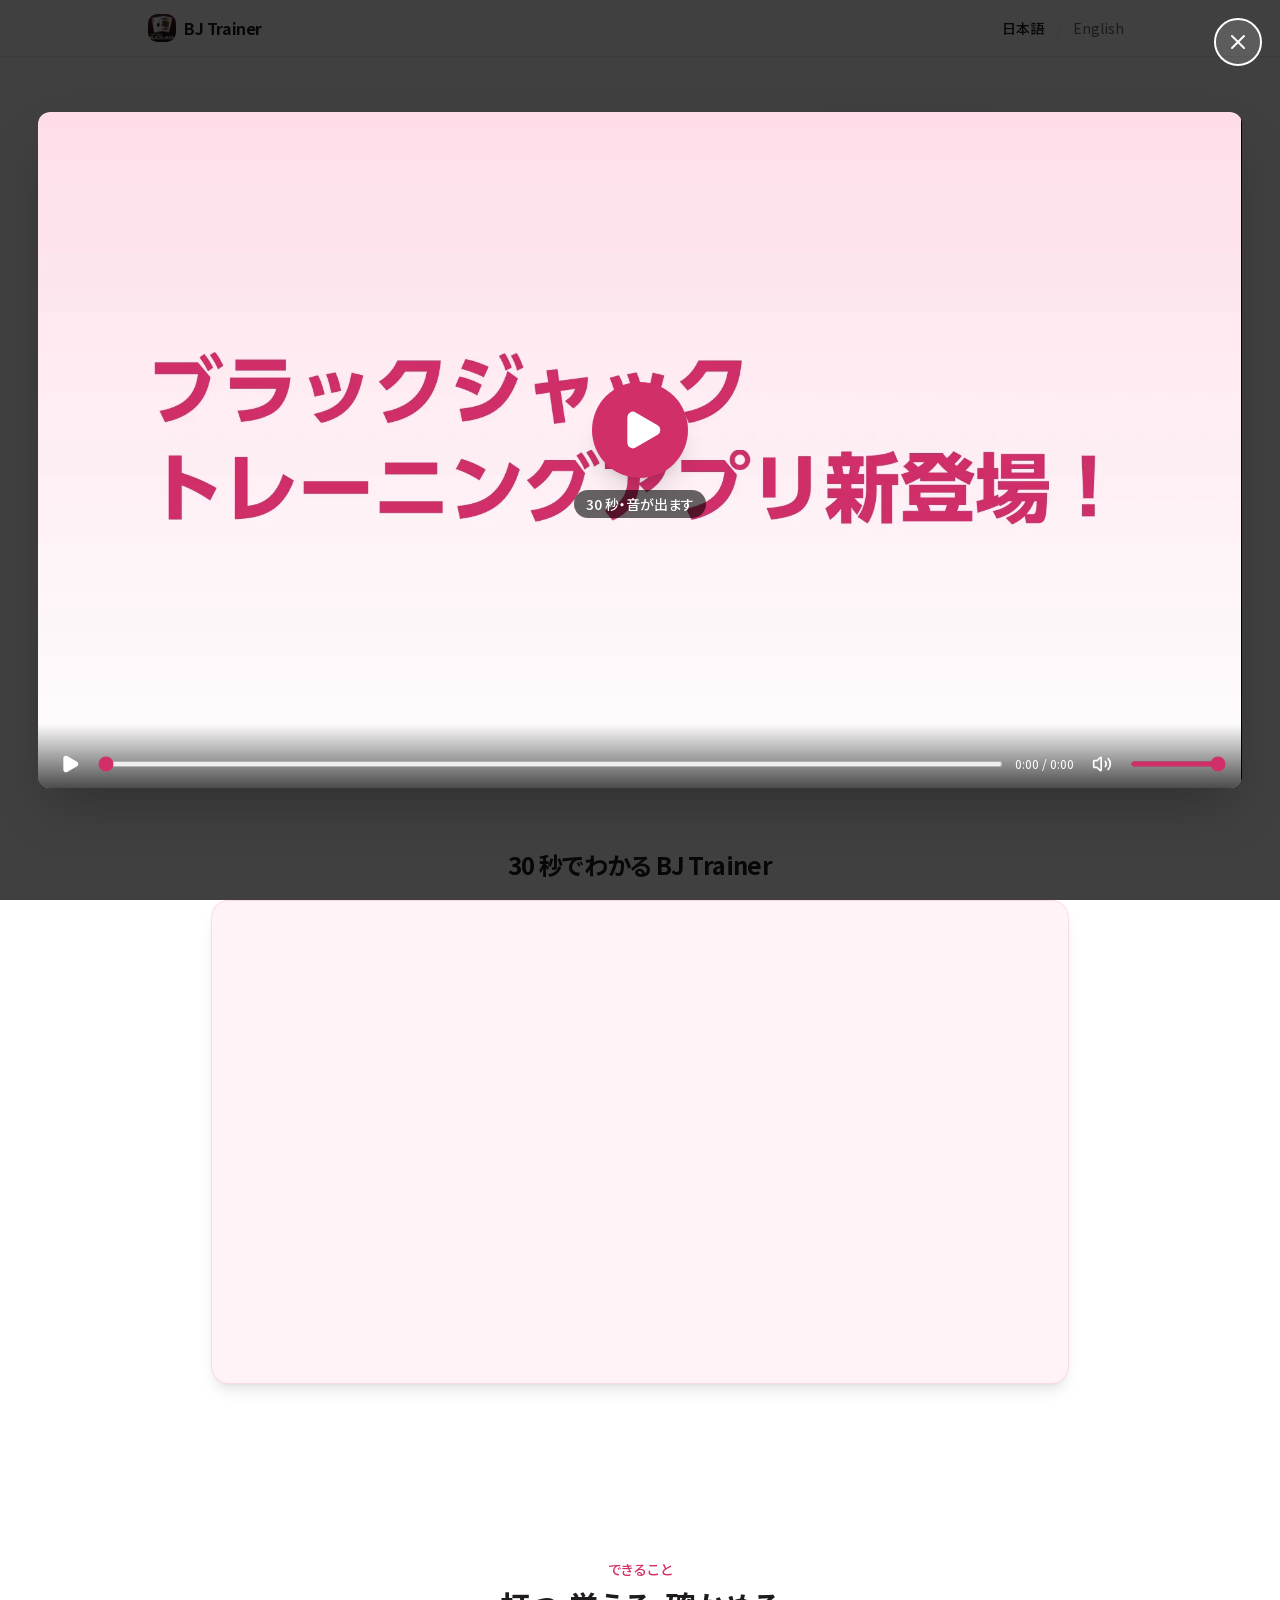
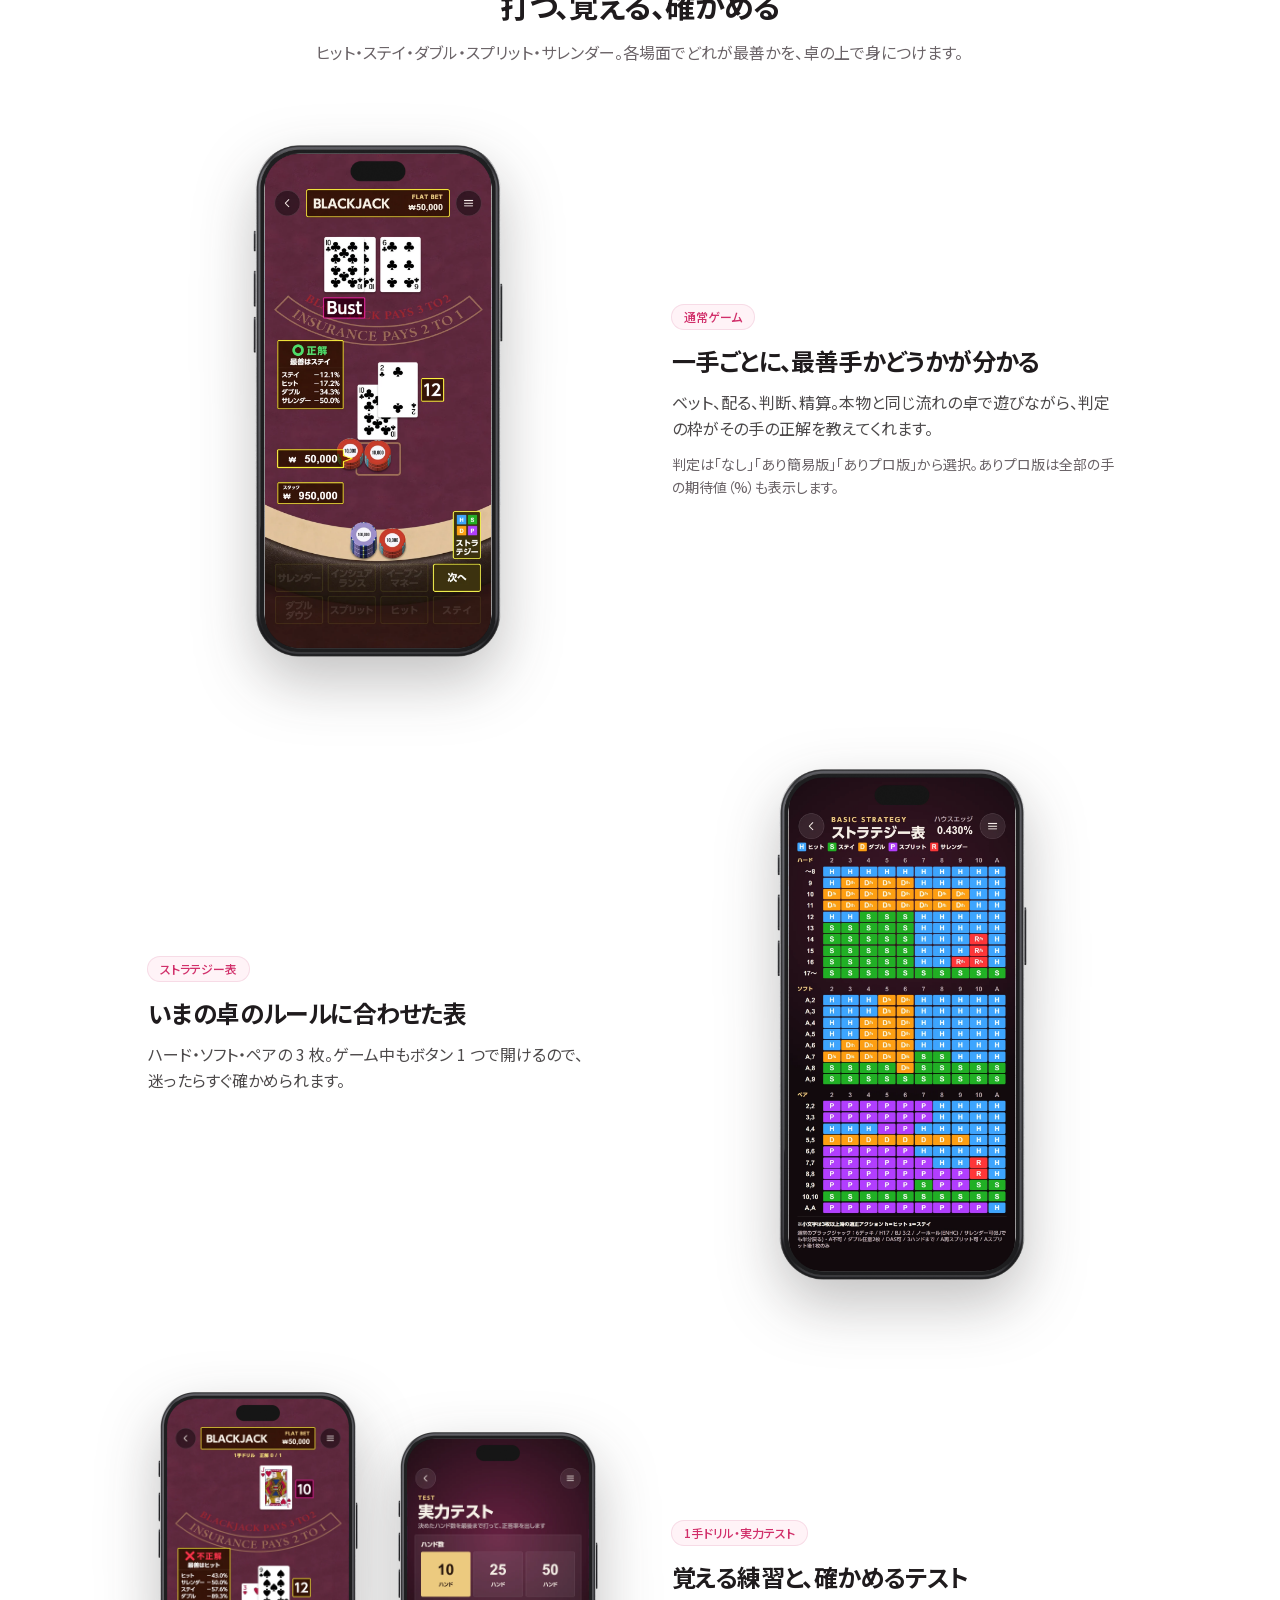
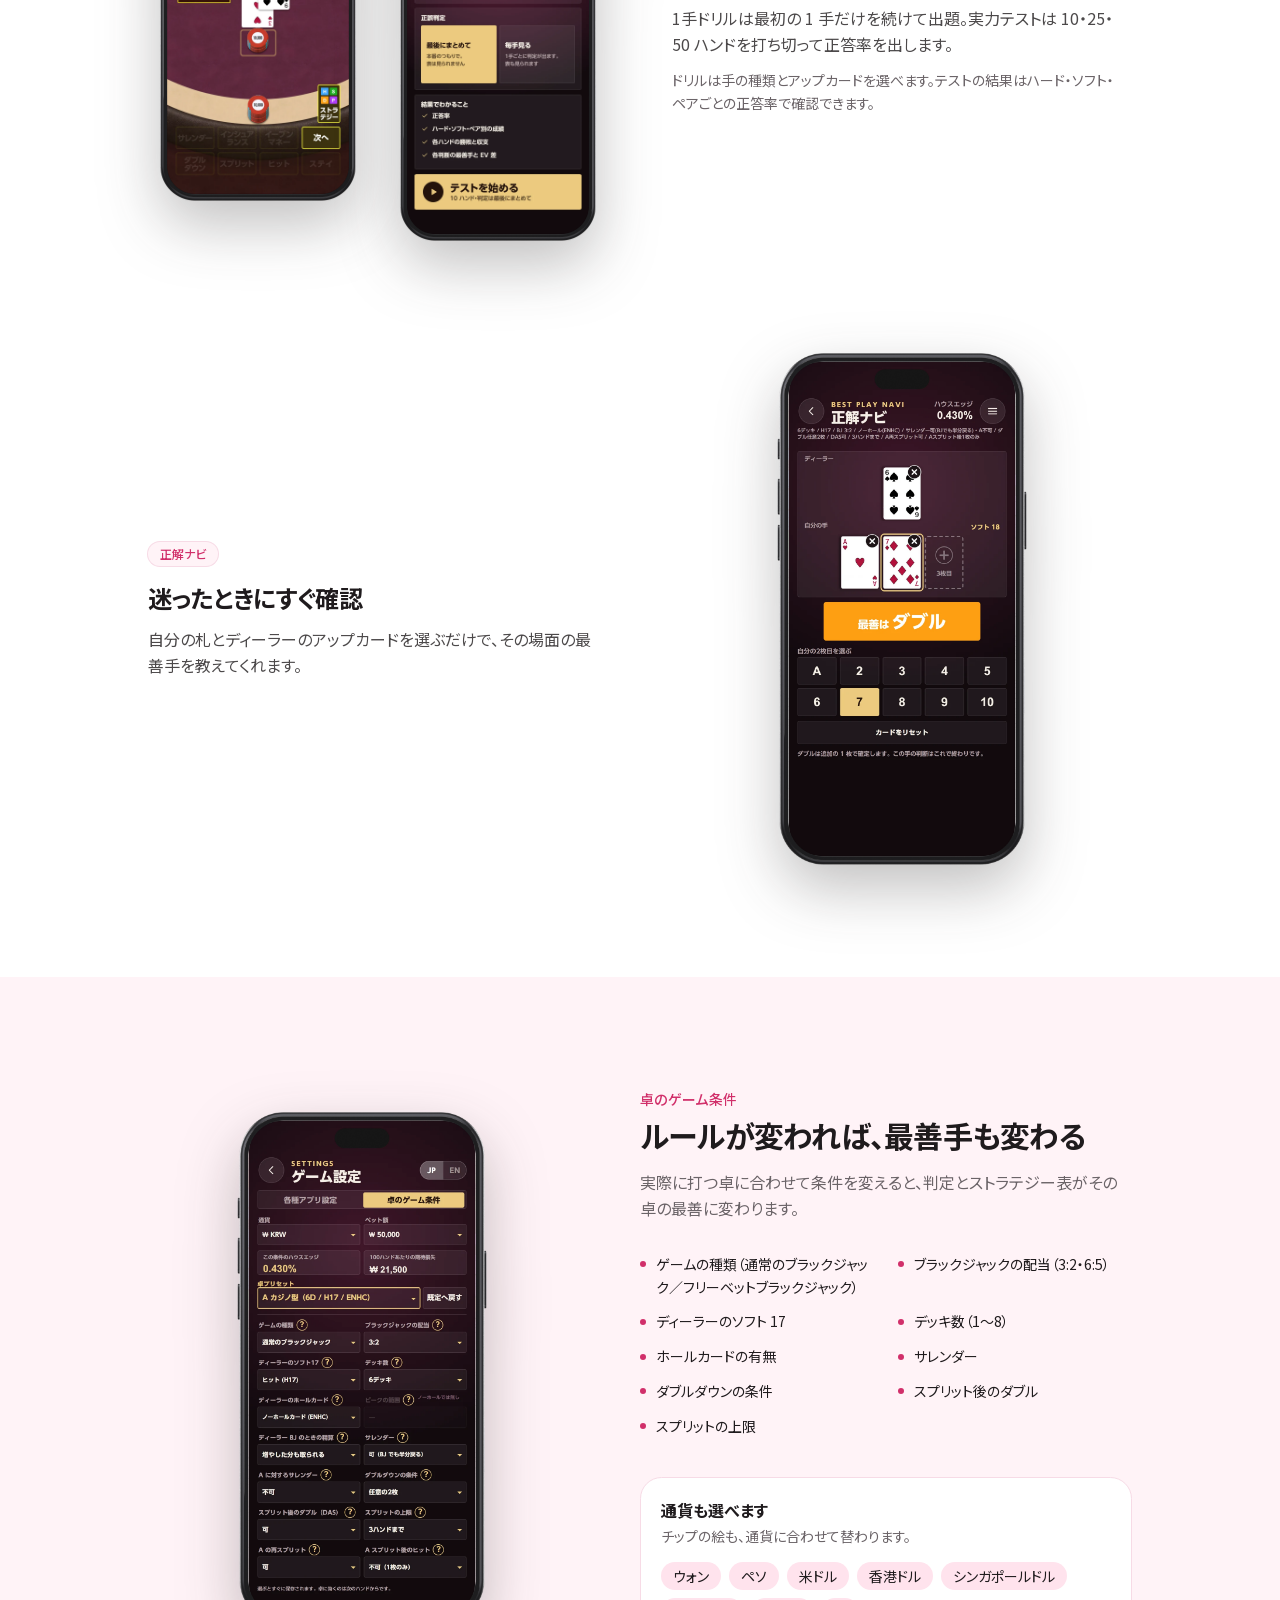
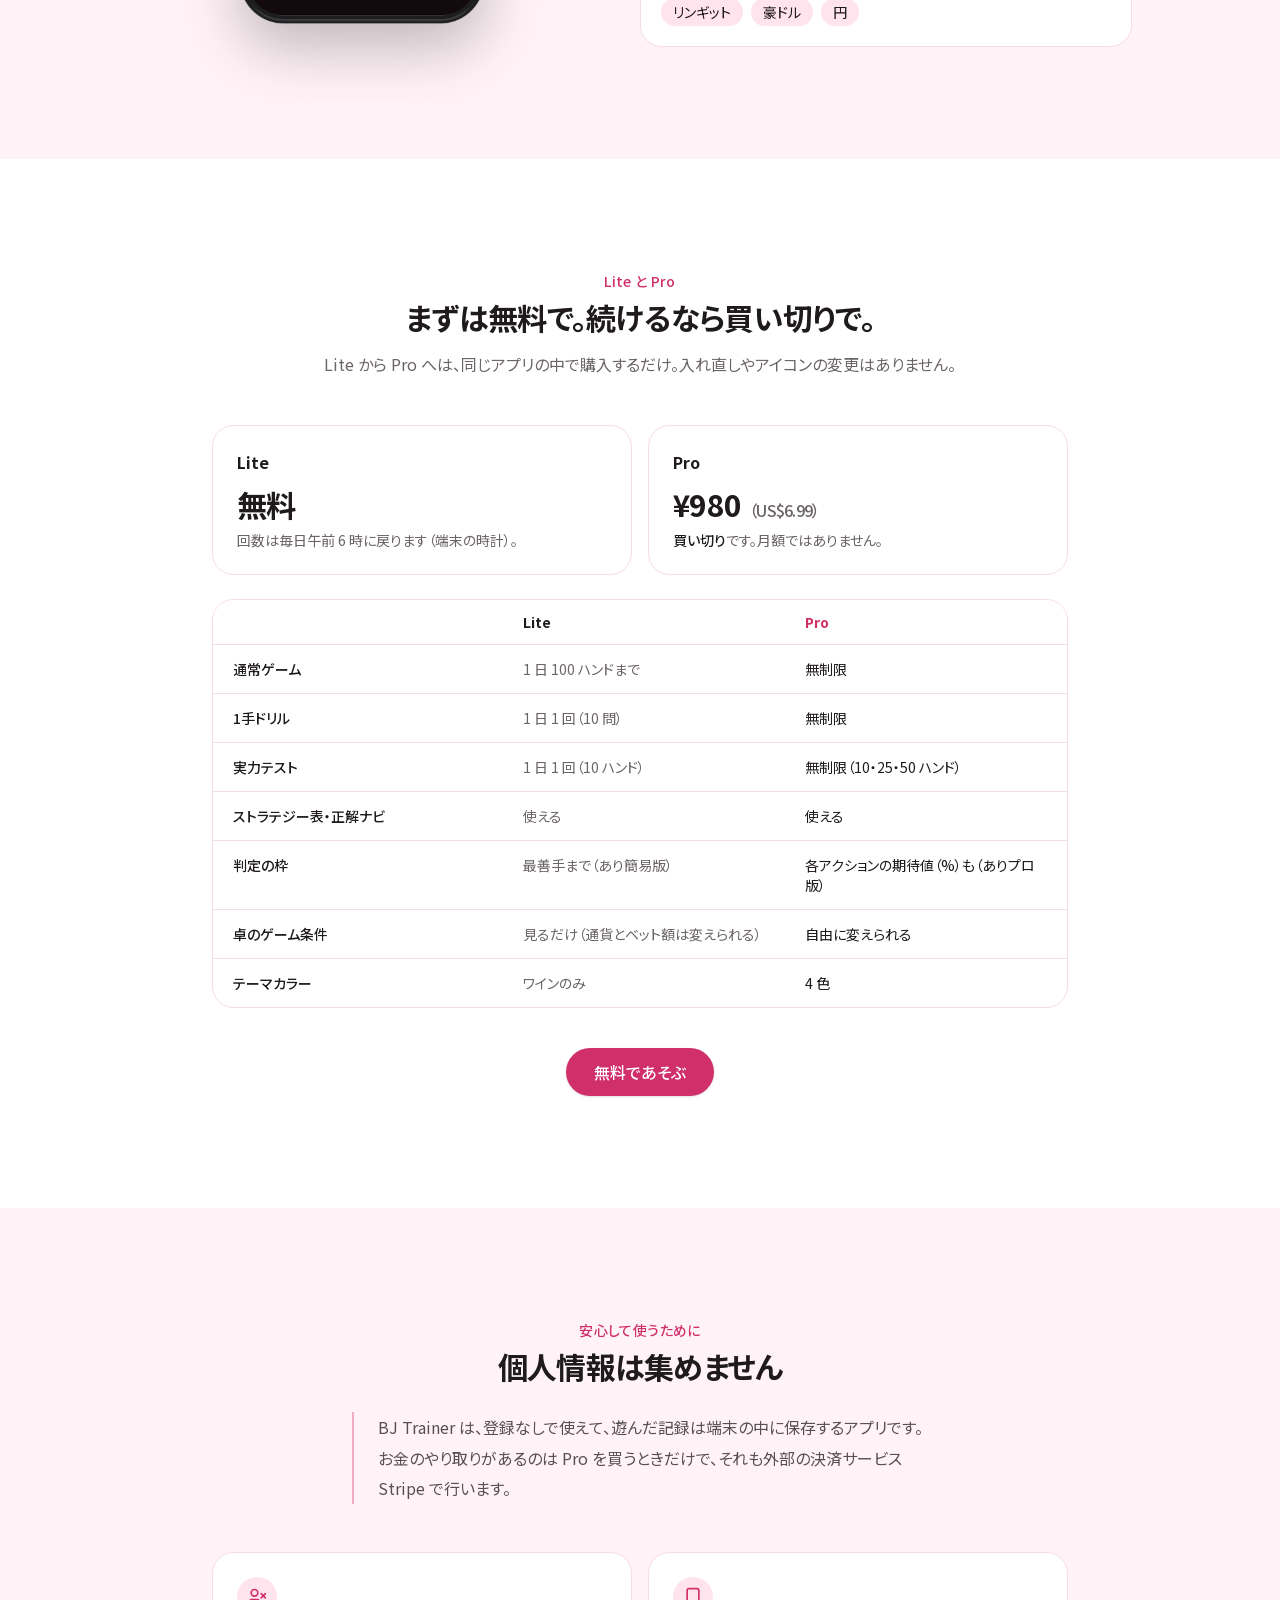
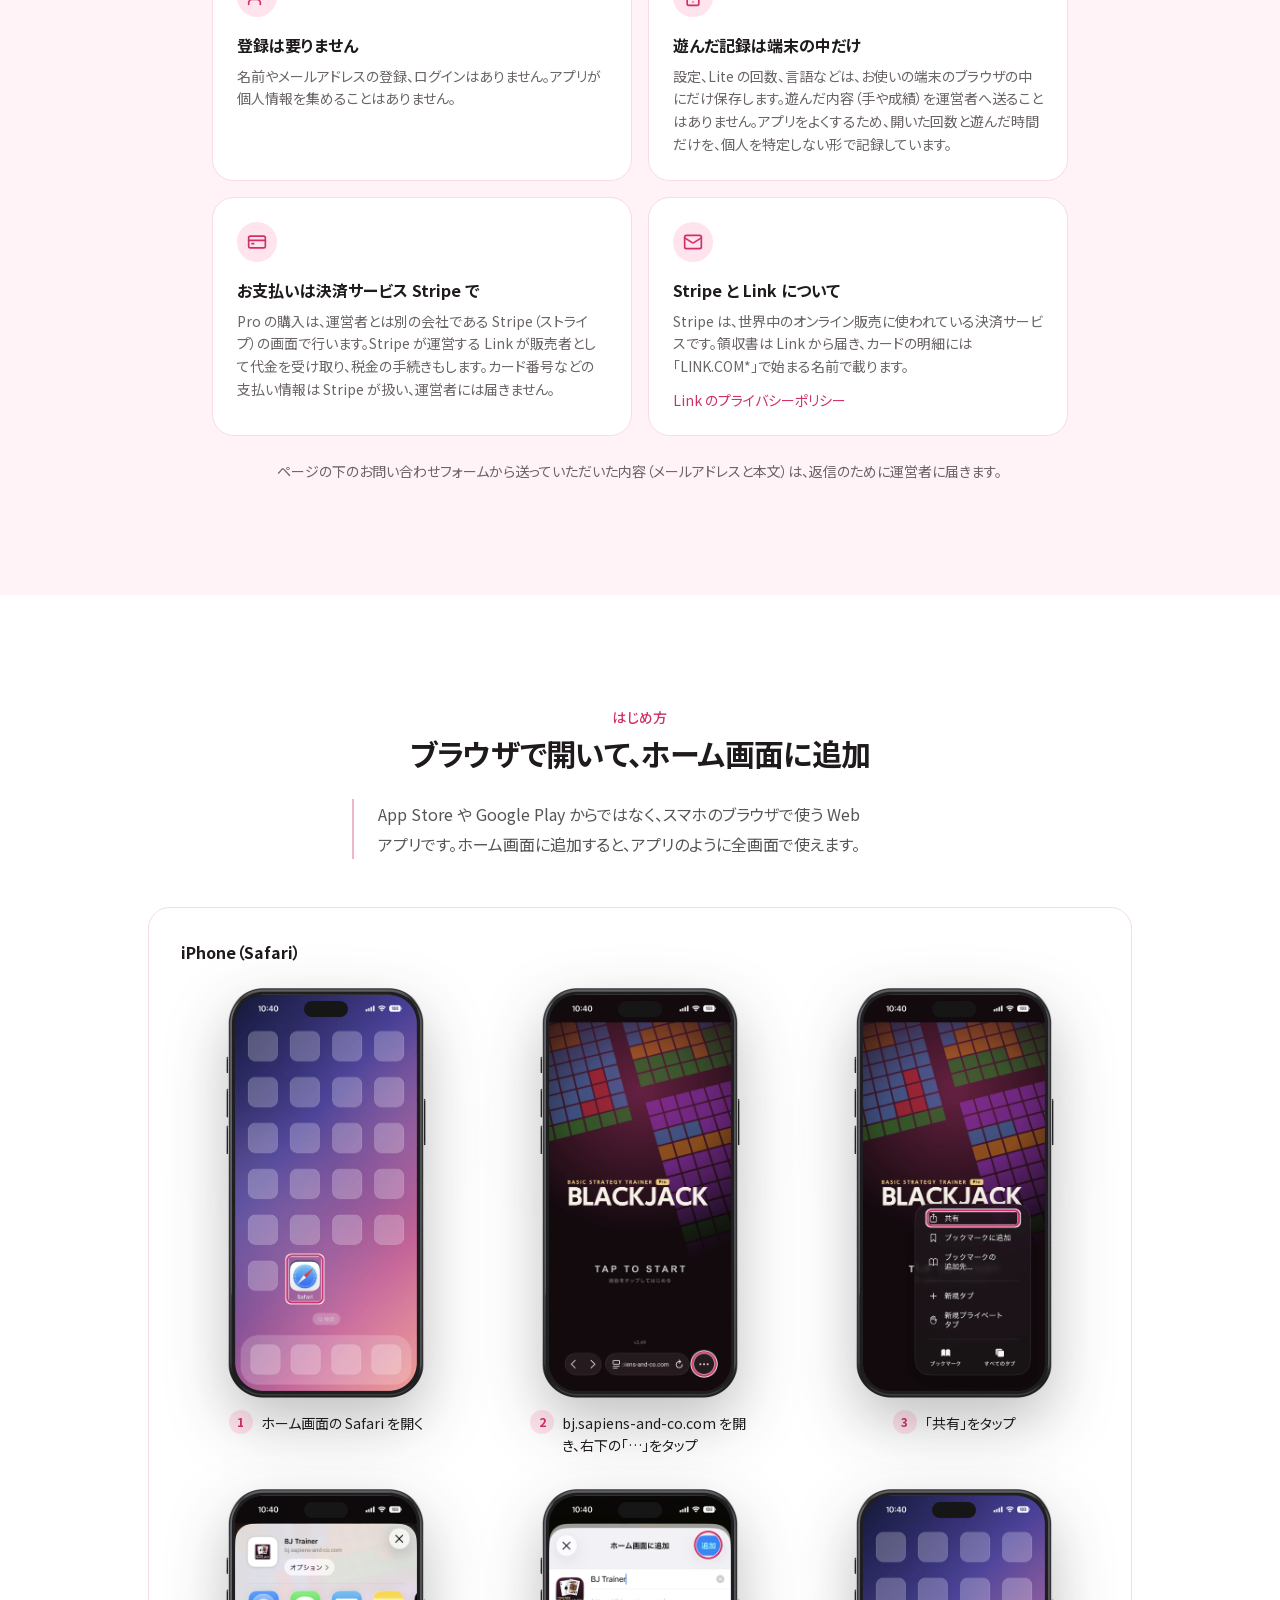
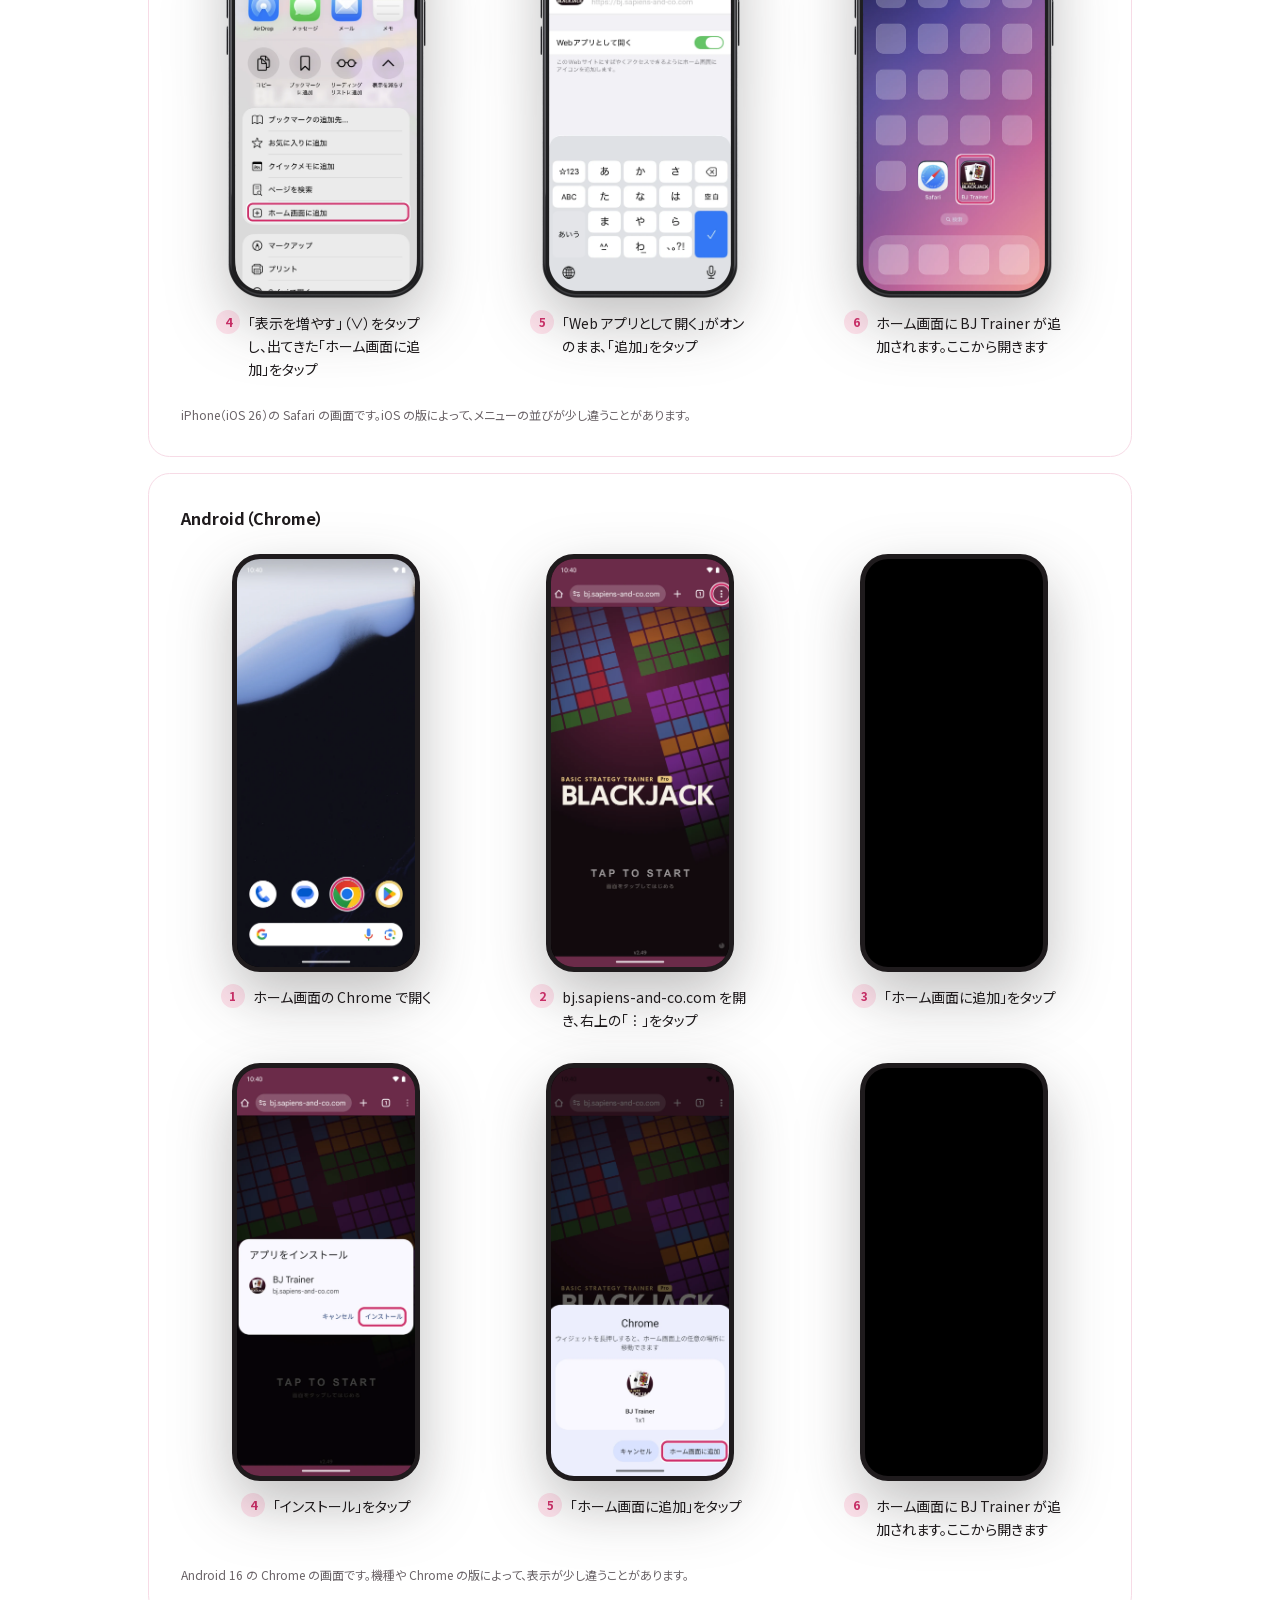
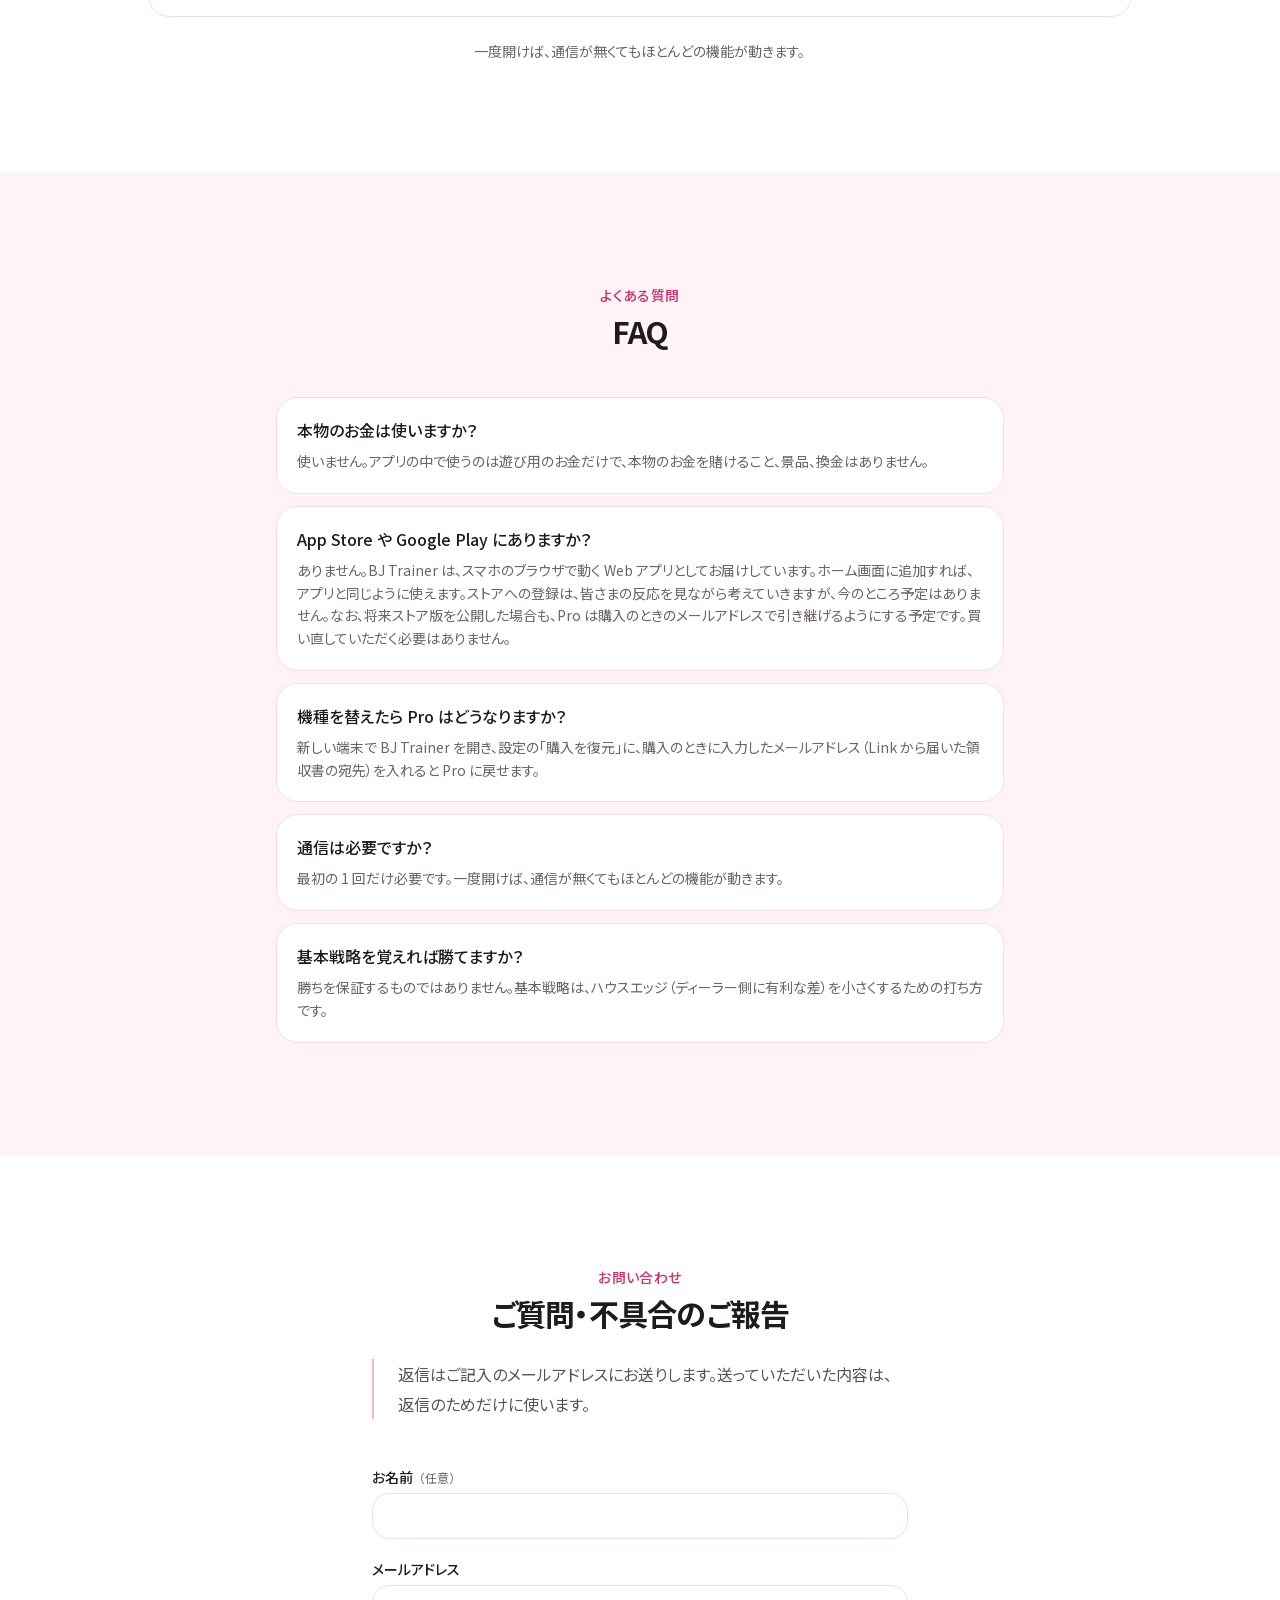
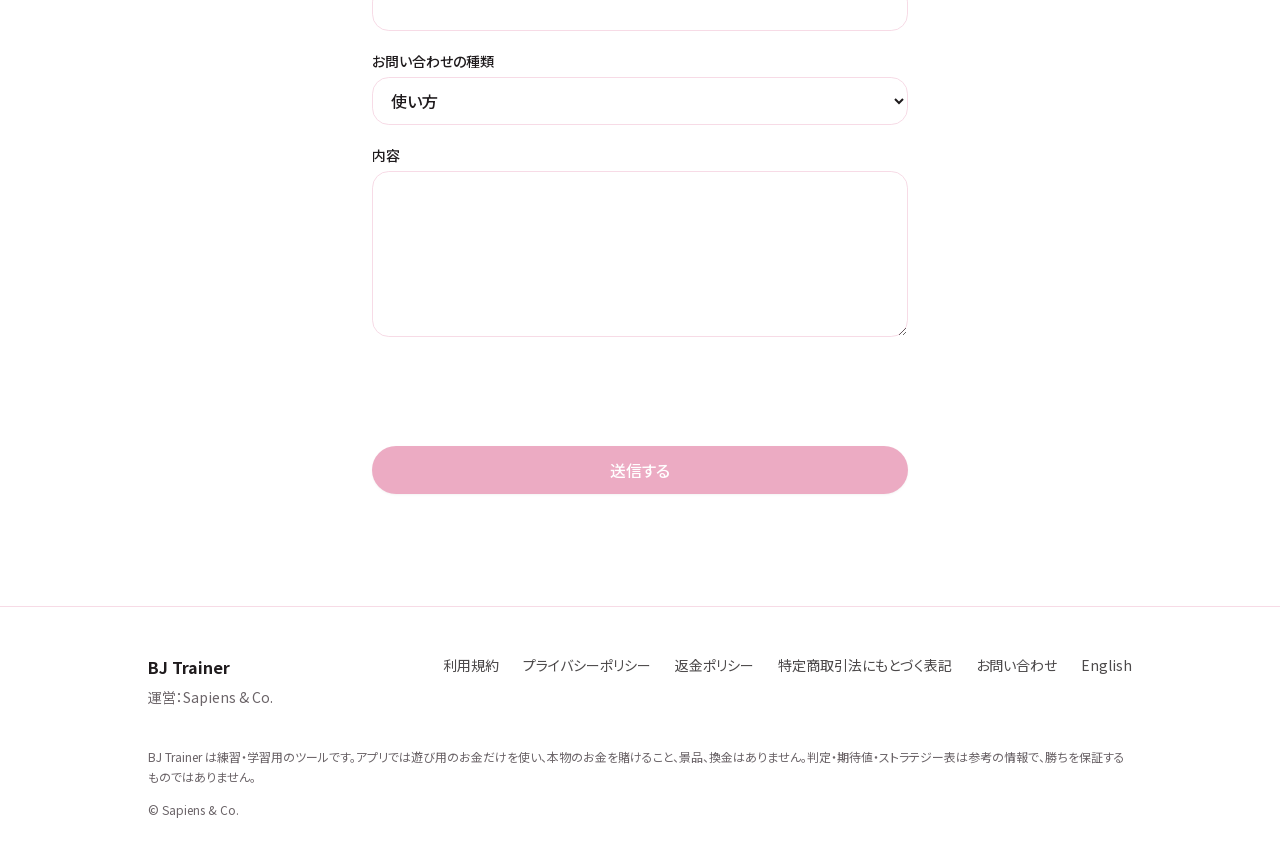
==== commit 8aefb3df: "BJ 紹介ページ：Stripe（Link）で Pro の販売を開始、特定商取引法にもとづく表記を追加 Co-Authored-By: Claude Opus 5.5 <noreply@anthropi" ====
--- a/bj/index.html
+++ b/bj/index.html
@@ -1 +1 @@
-<!DOCTYPE html><html lang="ja" class="w00RLW_variable"><head><meta charSet="utf-8"/><meta name="viewport" content="width=device-width, initial-scale=1"/><link rel="preload" href="/bj/_next/static/media/5b074dbb6974015b-s.p.4043kd2z7w3ib.woff2" as="font" crossorigin="" type="font/woff2"/><link rel="preload" as="image" href="/bj/assets/icon-512.webp"/><link rel="preload" as="image" href="/bj/assets/screens/ja/01_menu.webp"/><link rel="preload" href="/bj/assets/iphone-frame.webp" as="image"/><link rel="stylesheet" href="/bj/_next/static/chunks/3ci368ngnf0vp.css" data-precedence="next"/><link rel="stylesheet" href="/bj/_next/static/chunks/0tphdci079bl2.css" data-precedence="next"/><link rel="preload" as="script" fetchPriority="low" href="/bj/_next/static/chunks/310vm2bl3xxpt.js"/><script src="/bj/_next/static/chunks/1wnov70f88xjy.js" async=""></script><script src="/bj/_next/static/chunks/39_j1bdzreq0m.js" async=""></script><script src="/bj/_next/static/chunks/2zrpfny48et_0.js" async=""></script><script src="/bj/_next/static/chunks/turbopack-3kko_o719rww4.js" async=""></script><script src="/bj/_next/static/chunks/3qfy96eoyh-ek.js" async=""></script><script src="/bj/_next/static/chunks/2s8od2s_z5xvr.js" async=""></script><script src="/bj/_next/static/chunks/34q8azyj57vvv.js" async=""></script><meta name="next-size-adjust" content=""/><meta name="theme-color" content="#ffffff"/><meta name="color-scheme" content="light"/><title>BJ Trainer｜ブラックジャックの基本戦略を練習するアプリ</title><meta name="description" content="本物と同じ流れの卓で、ブラックジャックの基本戦略を練習できるスマホ向け Web アプリ。手を打つたびに最善手かどうかを判定。登録不要・遊び用のお金だけで使えます。"/><link rel="canonical" href="https://sapiens-and-co.com/bj/"/><link rel="alternate" hrefLang="ja" href="https://sapiens-and-co.com/bj/"/><link rel="alternate" hrefLang="en" href="https://sapiens-and-co.com/bj/en/"/><link rel="alternate" hrefLang="x-default" href="https://sapiens-and-co.com/bj/"/><meta property="og:title" content="BJ Trainer｜ブラックジャックの基本戦略を練習するアプリ"/><meta property="og:description" content="本物と同じ流れの卓で、ブラックジャックの基本戦略を練習できるスマホ向け Web アプリ。手を打つたびに最善手かどうかを判定。登録不要・遊び用のお金だけで使えます。"/><meta property="og:url" content="https://sapiens-and-co.com/bj/"/><meta property="og:site_name" content="BJ Trainer"/><meta property="og:locale" content="ja_JP"/><meta property="og:image" content="https://sapiens-and-co.com/bj/assets/icon-512.webp"/><meta property="og:image:width" content="512"/><meta property="og:image:height" content="512"/><meta property="og:image:alt" content="BJ Trainer"/><meta property="og:type" content="website"/><meta name="twitter:card" content="summary"/><meta name="twitter:title" content="BJ Trainer｜ブラックジャックの基本戦略を練習するアプリ"/><meta name="twitter:description" content="本物と同じ流れの卓で、ブラックジャックの基本戦略を練習できるスマホ向け Web アプリ。手を打つたびに最善手かどうかを判定。登録不要・遊び用のお金だけで使えます。"/><meta name="twitter:image" content="https://sapiens-and-co.com/bj/assets/icon-512.webp"/><link rel="icon" href="/bj/assets/icon-512.webp" type="image/webp" sizes="512x512"/><link rel="apple-touch-icon" href="/bj/assets/icon-512.webp" sizes="512x512"/><script src="/bj/_next/static/chunks/0cz1d0mv5g_q7.js" noModule=""></script></head><body class="font-sans antialiased"><div hidden=""><!--$--><!--/$--></div><header class="sticky top-0 z-40 border-b border-border/70 bg-background/85 backdrop-blur"><div class="mx-auto flex h-14 max-w-5xl items-center justify-between px-5"><a class="flex items-center gap-2 font-bold tracking-tight" href="/bj/"><img alt="" decoding="async" class="size-7 rounded-md" src="/bj/assets/icon-512.webp" width="28" height="28"/><span>BJ Trainer</span></a><nav aria-label="言語の切り替え" class="flex items-center gap-1 text-sm"><span aria-current="page" class="rounded-md px-2 py-1 font-medium text-foreground">日本語</span><span aria-hidden="true" class="text-border">/</span><a hrefLang="en" lang="en" class="rounded-md px-2 py-1 text-muted-foreground transition-colors hover:text-primary" href="/bj/en/">English</a></nav></div></header><main><section class="overflow-hidden"><div class="mx-auto grid max-w-5xl items-center gap-12 px-5 pb-16 pt-12 md:grid-cols-[1.1fr_1fr] md:pb-24 md:pt-20"><div class="flex flex-col items-start"><img alt="" decoding="async" class="size-16 rounded-2xl shadow-sm md:size-[72px]" src="/bj/assets/icon-512.webp" width="72" height="72" loading="eager"/><p class="mt-6 text-sm font-medium text-primary">ブラックジャックの基本戦略トレーナー</p><h1 class="mt-2 text-[1.75rem] font-bold leading-snug tracking-tight sm:text-3xl md:text-[2.25rem] md:leading-tight lg:text-[2.5rem]"><span><span class="inline-block">ゲームで遊びながら、</span></span><span><br/><span class="inline-block">基本戦略を</span><span class="inline-block">身につける。</span></span></h1><p class="mt-5 max-w-md text-pretty leading-relaxed text-muted-foreground">本物と同じ流れの卓で練習。手を打つたびに、その判断が最善だったかを教えてくれます。</p><div class="mt-8 flex flex-col items-start gap-3 sm:flex-row sm:items-center sm:gap-5"><a href="https://bj.sapiens-and-co.com" class="inline-flex h-12 items-center gap-2 rounded-full bg-primary px-7 font-medium text-primary-foreground shadow-sm transition-opacity hover:opacity-90 focus-visible:outline-2 focus-visible:outline-offset-2">無料であそぶ<svg xmlns="http://www.w3.org/2000/svg" width="24" height="24" viewBox="0 0 24 24" fill="none" stroke="currentColor" stroke-width="2" stroke-linecap="round" stroke-linejoin="round" class="lucide lucide-arrow-right size-4" aria-hidden="true"><path d="M5 12h14"></path><path d="m12 5 7 7-7 7"></path></svg></a><a href="#pricing" class="text-sm text-muted-foreground underline-offset-4 hover:underline">Pro は買い切り ¥980（US$6.99）</a></div><ul class="mt-8 flex flex-wrap gap-x-5 gap-y-2 text-sm text-muted-foreground"><li class="flex items-center gap-1.5"><svg xmlns="http://www.w3.org/2000/svg" width="24" height="24" viewBox="0 0 24 24" fill="none" stroke="currentColor" stroke-width="2" stroke-linecap="round" stroke-linejoin="round" class="lucide lucide-check size-4 text-primary" aria-hidden="true"><path d="M20 6 9 17l-5-5"></path></svg>登録・ログイン不要</li><li class="flex items-center gap-1.5"><svg xmlns="http://www.w3.org/2000/svg" width="24" height="24" viewBox="0 0 24 24" fill="none" stroke="currentColor" stroke-width="2" stroke-linecap="round" stroke-linejoin="round" class="lucide lucide-check size-4 text-primary" aria-hidden="true"><path d="M20 6 9 17l-5-5"></path></svg>スマホのブラウザで動く</li><li class="flex items-center gap-1.5"><svg xmlns="http://www.w3.org/2000/svg" width="24" height="24" viewBox="0 0 24 24" fill="none" stroke="currentColor" stroke-width="2" stroke-linecap="round" stroke-linejoin="round" class="lucide lucide-check size-4 text-primary" aria-hidden="true"><path d="M20 6 9 17l-5-5"></path></svg>仮想プレイマネーでのトレーニング</li></ul></div><div class="relative"><div aria-hidden="true" class="absolute left-1/2 top-1/2 -z-10 size-[420px] -translate-x-1/2 -translate-y-1/2 rounded-full bg-accent"></div><div class="relative mx-auto w-full drop-shadow-[0_24px_30px_rgba(31,27,29,0.28)] max-w-[240px] md:max-w-[270px]" style="aspect-ratio:800 / 1637"><div class="absolute overflow-hidden bg-black" style="left:4.625%;top:1.7104459376908978%;width:90.75%;height:96.5791081246182%;border-radius:13.774104683195592% / 6.325110689437065%"><img alt="BJ Trainer のトップメニュー画面" decoding="async" class="absolute inset-0 h-full w-full object-cover" src="/bj/assets/screens/ja/01_menu.webp" width="780" height="1688" loading="eager"/></div><img src="/bj/assets/iphone-frame.webp" alt="" aria-hidden="true" class="pointer-events-none absolute inset-0 h-full w-full select-none"/></div></div></div></section><section aria-label="BJ Trainer の紹介動画" class="py-12 md:py-16"><div class="mx-auto max-w-4xl px-5"><h2 class="mb-5 text-center text-xl font-bold tracking-tight md:text-2xl">30 秒でわかる BJ Trainer</h2><div class="relative aspect-video w-full overflow-hidden rounded-xl bg-muted shadow-lg ring-1 ring-border"><div class="group overflow-hidden bg-black absolute inset-0"><video src="/bj/assets/cm/bj-cm-v9b.mp4" poster="/bj/assets/cm/bj-cm-v9-poster.webp" playsInline="" preload="metadata" class="h-full w-full object-contain"></video><button type="button" aria-label="再生" class="absolute inset-0 flex flex-col items-center justify-center gap-3"><span class="flex size-20 items-center justify-center rounded-full bg-primary text-primary-foreground shadow-xl transition-transform hover:scale-105 md:size-24"><svg xmlns="http://www.w3.org/2000/svg" width="24" height="24" viewBox="0 0 24 24" fill="none" stroke="currentColor" stroke-width="2" stroke-linecap="round" stroke-linejoin="round" class="lucide lucide-play ml-1 size-9 fill-current md:size-11" aria-hidden="true"><path d="M5 5a2 2 0 0 1 3.008-1.728l11.997 6.998a2 2 0 0 1 .003 3.458l-12 7A2 2 0 0 1 5 19z"></path></svg></span><span class="rounded-full bg-black/60 px-3 py-1 text-sm font-medium text-white">30 秒・音が出ます</span></button><div class="absolute inset-x-0 bottom-0 flex items-center gap-3 bg-gradient-to-t from-black/70 to-transparent px-3 pb-2 pt-6 text-white transition-opacity duration-300 sm:px-4 opacity-100"><button type="button" aria-label="再生" class="flex size-8 shrink-0 items-center justify-center"><svg xmlns="http://www.w3.org/2000/svg" width="24" height="24" viewBox="0 0 24 24" fill="none" stroke="currentColor" stroke-width="2" stroke-linecap="round" stroke-linejoin="round" class="lucide lucide-play size-5 fill-current" aria-hidden="true"><path d="M5 5a2 2 0 0 1 3.008-1.728l11.997 6.998a2 2 0 0 1 .003 3.458l-12 7A2 2 0 0 1 5 19z"></path></svg></button><input type="range" min="0" max="0" step="0.01" aria-label="再生位置" class="h-1.5 w-full cursor-pointer accent-primary" value="0"/><span class="shrink-0 text-xs tabular-nums">0:00<!-- --> / <!-- -->0:00</span><button type="button" aria-label="音を消す" aria-pressed="false" class="flex size-8 shrink-0 items-center justify-center"><svg xmlns="http://www.w3.org/2000/svg" width="24" height="24" viewBox="0 0 24 24" fill="none" stroke="currentColor" stroke-width="2" stroke-linecap="round" stroke-linejoin="round" class="lucide lucide-volume-2 size-5" aria-hidden="true"><path d="M11 4.702a.705.705 0 0 0-1.203-.498L6.413 7.587A1.4 1.4 0 0 1 5.416 8H3a1 1 0 0 0-1 1v6a1 1 0 0 0 1 1h2.416a1.4 1.4 0 0 1 .997.413l3.383 3.384A.705.705 0 0 0 11 19.298z"></path><path d="M16 9a5 5 0 0 1 0 6"></path><path d="M19.364 18.364a9 9 0 0 0 0-12.728"></path></svg></button></div></div></div></div></section><section aria-labelledby="features-title" class="py-20 md:py-28"><div class="mx-auto max-w-5xl px-5"><div class="mx-auto max-w-2xl"><div class="text-center"><p class="text-sm font-medium tracking-wide text-primary">できること</p><h2 id="features-title" class="mt-2 text-balance text-2xl font-bold tracking-tight md:text-3xl">打つ、覚える、確かめる</h2></div><p class="mx-auto max-w-full text-left mt-4 text-pretty leading-relaxed text-muted-foreground">ヒット・ステイ・ダブル・スプリット・サレンダー。各場面でどれが最善かを、卓の上で身につけます。</p></div><div class="mt-16 flex flex-col gap-20 md:mt-20 md:gap-28"><div class="transition-all duration-700 ease-out translate-y-6 opacity-0"><article class="grid items-center gap-10 md:grid-cols-2 md:gap-16"><div class="flex items-start justify-center gap-4"><div class="relative mx-auto w-full drop-shadow-[0_24px_30px_rgba(31,27,29,0.28)] max-w-[230px] md:max-w-[250px]" style="aspect-ratio:800 / 1637"><div class="absolute overflow-hidden bg-black" style="left:4.625%;top:1.7104459376908978%;width:90.75%;height:96.5791081246182%;border-radius:13.774104683195592% / 6.325110689437065%"><img alt="通常ゲームの判定の枠。正解と期待値が表示されている" decoding="async" class="absolute inset-0 h-full w-full object-cover" src="/bj/assets/screens/ja/03_play_judge.webp" width="780" height="1688" loading="lazy"/></div><img src="/bj/assets/iphone-frame.webp" alt="" aria-hidden="true" class="pointer-events-none absolute inset-0 h-full w-full select-none"/></div></div><div class="max-w-md md:mx-0"><p class="inline-flex rounded-full bg-muted px-3 py-1 text-xs font-medium text-primary ring-1 ring-border">通常ゲーム</p><h3 class="mt-4 text-balance text-xl font-bold tracking-tight md:text-2xl">一手ごとに、最善手かどうかが分かる</h3><p class="mt-3 text-pretty leading-relaxed text-foreground/80">ベット、配る、判断、精算。本物と同じ流れの卓で遊びながら、判定の枠がその手の正解を教えてくれます。</p><p class="mt-3 text-pretty text-sm leading-relaxed text-muted-foreground">判定は「なし」「あり簡易版」「ありプロ版」から選択。ありプロ版は全部の手の期待値（%）も表示します。</p></div></article></div><div class="transition-all duration-700 ease-out translate-y-6 opacity-0"><article class="grid items-center gap-10 md:grid-cols-2 md:gap-16 md:[&amp;&gt;*:first-child]:order-2"><div class="flex items-start justify-center gap-4"><div class="relative mx-auto w-full drop-shadow-[0_24px_30px_rgba(31,27,29,0.28)] max-w-[230px] md:max-w-[250px]" style="aspect-ratio:800 / 1637"><div class="absolute overflow-hidden bg-black" style="left:4.625%;top:1.7104459376908978%;width:90.75%;height:96.5791081246182%;border-radius:13.774104683195592% / 6.325110689437065%"><img alt="ストラテジー表の画面" decoding="async" class="absolute inset-0 h-full w-full object-cover" src="/bj/assets/screens/ja/04_strategy.webp" width="780" height="1688" loading="lazy"/></div><img src="/bj/assets/iphone-frame.webp" alt="" aria-hidden="true" class="pointer-events-none absolute inset-0 h-full w-full select-none"/></div></div><div class="max-w-md md:mx-0"><p class="inline-flex rounded-full bg-muted px-3 py-1 text-xs font-medium text-primary ring-1 ring-border">ストラテジー表</p><h3 class="mt-4 text-balance text-xl font-bold tracking-tight md:text-2xl">いまの卓のルールに合わせた表</h3><p class="mt-3 text-pretty leading-relaxed text-foreground/80">ハード・ソフト・ペアの 3 枚。ゲーム中もボタン 1 つで開けるので、迷ったらすぐ確かめられます。</p></div></article></div><div class="transition-all duration-700 ease-out translate-y-6 opacity-0"><article class="grid items-center gap-10 md:grid-cols-2 md:gap-16"><div class="flex items-start justify-center gap-3 sm:gap-5"><div class="relative mx-auto w-full drop-shadow-[0_24px_30px_rgba(31,27,29,0.28)] max-w-[170px] md:max-w-[200px]" style="aspect-ratio:800 / 1637"><div class="absolute overflow-hidden bg-black" style="left:4.625%;top:1.7104459376908978%;width:90.75%;height:96.5791081246182%;border-radius:13.774104683195592% / 6.325110689437065%"><img alt="1手ドリルの判定画面" decoding="async" class="absolute inset-0 h-full w-full object-cover" src="/bj/assets/screens/ja/07_drill_judge.webp" width="780" height="1688" loading="lazy"/></div><img src="/bj/assets/iphone-frame.webp" alt="" aria-hidden="true" class="pointer-events-none absolute inset-0 h-full w-full select-none"/></div><div class="relative mx-auto w-full drop-shadow-[0_24px_30px_rgba(31,27,29,0.28)] max-w-[170px] md:max-w-[200px] mt-10" style="aspect-ratio:800 / 1637"><div class="absolute overflow-hidden bg-black" style="left:4.625%;top:1.7104459376908978%;width:90.75%;height:96.5791081246182%;border-radius:13.774104683195592% / 6.325110689437065%"><img alt="実力テストの選択画面" decoding="async" class="absolute inset-0 h-full w-full object-cover" src="/bj/assets/screens/ja/08_test_select.webp" width="780" height="1688" loading="lazy"/></div><img src="/bj/assets/iphone-frame.webp" alt="" aria-hidden="true" class="pointer-events-none absolute inset-0 h-full w-full select-none"/></div></div><div class="max-w-md md:mx-0"><p class="inline-flex rounded-full bg-muted px-3 py-1 text-xs font-medium text-primary ring-1 ring-border">1手ドリル・実力テスト</p><h3 class="mt-4 text-balance text-xl font-bold tracking-tight md:text-2xl">覚える練習と、確かめるテスト</h3><p class="mt-3 text-pretty leading-relaxed text-foreground/80">1手ドリルは最初の 1 手だけを続けて出題。実力テストは 10・25・50 ハンドを打ち切って正答率を出します。</p><p class="mt-3 text-pretty text-sm leading-relaxed text-muted-foreground">ドリルは手の種類とアップカードを選べます。テストの結果はハード・ソフト・ペアごとの正答率で確認できます。</p></div></article></div><div class="transition-all duration-700 ease-out translate-y-6 opacity-0"><article class="grid items-center gap-10 md:grid-cols-2 md:gap-16 md:[&amp;&gt;*:first-child]:order-2"><div class="flex items-start justify-center gap-4"><div class="relative mx-auto w-full drop-shadow-[0_24px_30px_rgba(31,27,29,0.28)] max-w-[230px] md:max-w-[250px]" style="aspect-ratio:800 / 1637"><div class="absolute overflow-hidden bg-black" style="left:4.625%;top:1.7104459376908978%;width:90.75%;height:96.5791081246182%;border-radius:13.774104683195592% / 6.325110689437065%"><img alt="正解ナビの画面" decoding="async" class="absolute inset-0 h-full w-full object-cover" src="/bj/assets/screens/ja/05_navi.webp" width="780" height="1688" loading="lazy"/></div><img src="/bj/assets/iphone-frame.webp" alt="" aria-hidden="true" class="pointer-events-none absolute inset-0 h-full w-full select-none"/></div></div><div class="max-w-md md:mx-0"><p class="inline-flex rounded-full bg-muted px-3 py-1 text-xs font-medium text-primary ring-1 ring-border">正解ナビ</p><h3 class="mt-4 text-balance text-xl font-bold tracking-tight md:text-2xl">迷ったときにすぐ確認</h3><p class="mt-3 text-pretty leading-relaxed text-foreground/80">自分の札とディーラーのアップカードを選ぶだけで、その場面の最善手を教えてくれます。</p></div></article></div></div></div></section><section aria-labelledby="rules-title" class="bg-muted py-20 md:py-28"><div class="mx-auto grid max-w-5xl items-center gap-12 px-5 md:grid-cols-[1fr_1.15fr] md:gap-16"><div class="transition-all duration-700 ease-out translate-y-6 opacity-0 order-2 md:order-1"><div class="relative mx-auto w-full drop-shadow-[0_24px_30px_rgba(31,27,29,0.28)] max-w-[230px] md:max-w-[250px]" style="aspect-ratio:800 / 1637"><div class="absolute overflow-hidden bg-black" style="left:4.625%;top:1.7104459376908978%;width:90.75%;height:96.5791081246182%;border-radius:13.774104683195592% / 6.325110689437065%"><img alt="卓のゲーム条件の設定画面" decoding="async" class="absolute inset-0 h-full w-full object-cover" src="/bj/assets/screens/ja/10_table_rules.webp" width="780" height="1688" loading="lazy"/></div><img src="/bj/assets/iphone-frame.webp" alt="" aria-hidden="true" class="pointer-events-none absolute inset-0 h-full w-full select-none"/></div></div><div class="order-1 md:order-2"><p class="text-sm font-medium tracking-wide text-primary">卓のゲーム条件</p><h2 id="rules-title" class="mt-2 text-balance text-2xl font-bold tracking-tight md:text-3xl">ルールが変われば、最善手も変わる</h2><p class="mt-4 text-pretty leading-relaxed text-muted-foreground">実際に打つ卓に合わせて条件を変えると、判定とストラテジー表がその卓の最善に変わります。</p><ul class="mt-8 grid gap-x-6 gap-y-3 text-sm sm:grid-cols-2"><li class="flex gap-2.5 leading-relaxed"><span aria-hidden="true" class="mt-[0.6em] size-1.5 shrink-0 rounded-full bg-primary"></span>ゲームの種類（通常のブラックジャック／フリーベットブラックジャック）</li><li class="flex gap-2.5 leading-relaxed"><span aria-hidden="true" class="mt-[0.6em] size-1.5 shrink-0 rounded-full bg-primary"></span>ブラックジャックの配当（3:2・6:5）</li><li class="flex gap-2.5 leading-relaxed"><span aria-hidden="true" class="mt-[0.6em] size-1.5 shrink-0 rounded-full bg-primary"></span>ディーラーのソフト 17</li><li class="flex gap-2.5 leading-relaxed"><span aria-hidden="true" class="mt-[0.6em] size-1.5 shrink-0 rounded-full bg-primary"></span>デッキ数（1〜8）</li><li class="flex gap-2.5 leading-relaxed"><span aria-hidden="true" class="mt-[0.6em] size-1.5 shrink-0 rounded-full bg-primary"></span>ホールカードの有無</li><li class="flex gap-2.5 leading-relaxed"><span aria-hidden="true" class="mt-[0.6em] size-1.5 shrink-0 rounded-full bg-primary"></span>サレンダー</li><li class="flex gap-2.5 leading-relaxed"><span aria-hidden="true" class="mt-[0.6em] size-1.5 shrink-0 rounded-full bg-primary"></span>ダブルダウンの条件</li><li class="flex gap-2.5 leading-relaxed"><span aria-hidden="true" class="mt-[0.6em] size-1.5 shrink-0 rounded-full bg-primary"></span>スプリット後のダブル</li><li class="flex gap-2.5 leading-relaxed"><span aria-hidden="true" class="mt-[0.6em] size-1.5 shrink-0 rounded-full bg-primary"></span>スプリットの上限</li></ul><div class="mt-10 rounded-2xl border border-border bg-background p-5"><h3 class="font-bold">通貨も選べます</h3><p class="mt-1 text-sm text-muted-foreground">チップの絵も、通貨に合わせて替わります。</p><ul class="mt-4 flex flex-wrap gap-2" aria-label="選べる通貨"><li class="rounded-full bg-accent px-3 py-1 text-sm">ウォン</li><li class="rounded-full bg-accent px-3 py-1 text-sm">ペソ</li><li class="rounded-full bg-accent px-3 py-1 text-sm">米ドル</li><li class="rounded-full bg-accent px-3 py-1 text-sm">香港ドル</li><li class="rounded-full bg-accent px-3 py-1 text-sm">シンガポールドル</li><li class="rounded-full bg-accent px-3 py-1 text-sm">リンギット</li><li class="rounded-full bg-accent px-3 py-1 text-sm">豪ドル</li><li class="rounded-full bg-accent px-3 py-1 text-sm">円</li></ul></div></div></div></section><section id="pricing" aria-labelledby="pricing-title" class="scroll-mt-16 py-20 md:py-28"><div class="mx-auto max-w-4xl px-5"><div class="mx-auto max-w-2xl"><div class="text-center"><p class="text-sm font-medium tracking-wide text-primary">Lite と Pro</p><h2 id="pricing-title" class="mt-2 text-balance text-2xl font-bold tracking-tight md:text-3xl"><span class="inline-block">まずは無料で。</span><span class="inline-block">続けるなら買い切りで。</span></h2></div><p class="mx-auto max-w-full text-left mt-4 text-pretty leading-relaxed text-muted-foreground">Lite から Pro へは、同じアプリの中で購入するだけ。入れ直しやアイコンの変更はありません。</p></div><div class="mt-12 grid gap-4 sm:grid-cols-2"><div class="rounded-2xl border border-border bg-background p-6"><p class="font-bold">Lite</p><p class="mt-3 text-3xl font-bold tracking-tight">無料</p><p class="mt-2 text-sm text-muted-foreground">回数は毎日午前 6 時に戻ります（端末の時計）。</p></div><div class="rounded-2xl border border-border bg-background p-6"><p class="font-bold">Pro</p><p class="mt-3 flex flex-wrap items-baseline gap-x-2 text-3xl font-bold tracking-tight">¥980<span class="text-base font-medium text-muted-foreground">（US$6.99）</span></p><p class="mt-2 text-sm text-muted-foreground"><strong class="font-medium text-foreground">買い切り</strong>です。月額ではありません。</p></div></div><div class="mt-6 overflow-hidden rounded-2xl border border-border bg-background"><table class="w-full table-fixed text-left text-sm"><caption class="sr-only">Lite と Pro の違い</caption><thead class="bg-background"><tr class="border-b border-border"><th scope="col" class="w-[34%] px-3 py-3 font-medium text-muted-foreground sm:px-5"><span class="sr-only">機能</span></th><th scope="col" class="px-3 py-3 font-bold sm:px-5">Lite</th><th scope="col" class="px-3 py-3 font-bold text-primary sm:px-5">Pro</th></tr></thead><tbody><tr class="border-b border-border last:border-0"><th scope="row" class="px-3 py-3.5 align-top font-medium sm:px-5">通常ゲーム</th><td class="px-3 py-3.5 align-top text-muted-foreground sm:px-5">1 日 100 ハンドまで</td><td class="px-3 py-3.5 align-top sm:px-5">無制限</td></tr><tr class="border-b border-border last:border-0"><th scope="row" class="px-3 py-3.5 align-top font-medium sm:px-5">1手ドリル</th><td class="px-3 py-3.5 align-top text-muted-foreground sm:px-5">1 日 1 回（10 問）</td><td class="px-3 py-3.5 align-top sm:px-5">無制限</td></tr><tr class="border-b border-border last:border-0"><th scope="row" class="px-3 py-3.5 align-top font-medium sm:px-5">実力テスト</th><td class="px-3 py-3.5 align-top text-muted-foreground sm:px-5">1 日 1 回（10 ハンド）</td><td class="px-3 py-3.5 align-top sm:px-5">無制限（10・25・50 ハンド）</td></tr><tr class="border-b border-border last:border-0"><th scope="row" class="px-3 py-3.5 align-top font-medium sm:px-5">ストラテジー表・正解ナビ</th><td class="px-3 py-3.5 align-top text-muted-foreground sm:px-5">使える</td><td class="px-3 py-3.5 align-top sm:px-5">使える</td></tr><tr class="border-b border-border last:border-0"><th scope="row" class="px-3 py-3.5 align-top font-medium sm:px-5">判定の枠</th><td class="px-3 py-3.5 align-top text-muted-foreground sm:px-5">最善手まで（あり簡易版）</td><td class="px-3 py-3.5 align-top sm:px-5">各アクションの期待値（%）も（ありプロ版）</td></tr><tr class="border-b border-border last:border-0"><th scope="row" class="px-3 py-3.5 align-top font-medium sm:px-5">卓のゲーム条件</th><td class="px-3 py-3.5 align-top text-muted-foreground sm:px-5">見るだけ（通貨とベット額は変えられる）</td><td class="px-3 py-3.5 align-top sm:px-5">自由に変えられる</td></tr><tr class="border-b border-border last:border-0"><th scope="row" class="px-3 py-3.5 align-top font-medium sm:px-5">テーマカラー</th><td class="px-3 py-3.5 align-top text-muted-foreground sm:px-5">ワインのみ</td><td class="px-3 py-3.5 align-top sm:px-5">4 色</td></tr></tbody></table></div><div class="mt-10 flex justify-center"><a href="https://bj.sapiens-and-co.com" class="inline-flex h-12 items-center rounded-full bg-primary px-7 font-medium text-primary-foreground shadow-sm transition-opacity hover:opacity-90">無料であそぶ</a></div></div></section><section aria-labelledby="safety-title" class="bg-muted py-20 md:py-28"><div class="mx-auto max-w-4xl px-5"><div class="mx-auto max-w-2xl"><div class="text-center"><p class="text-sm font-medium tracking-wide text-primary">安心して使うために</p><h2 id="safety-title" class="mt-2 text-balance text-2xl font-bold tracking-tight md:text-3xl">個人情報は集めません</h2></div><div class="mx-auto mt-7 flex max-w-[36rem] flex-col gap-3 border-l-2 border-primary/35 pl-5 text-left md:pl-6"><p class="text-pretty text-[15px] leading-[1.9] text-foreground/75 [word-break:auto-phrase] md:text-base">BJ Trainer は、登録なしで使えて、遊んだ記録は端末の中に保存するアプリです。お金のやり取りがあるのは Pro を買うときだけで、それも外部の決済サービスで行います。</p></div></div><div class="mt-12 grid gap-4 sm:grid-cols-2"><div class="rounded-2xl border border-border bg-background p-6"><span class="flex size-10 items-center justify-center rounded-full bg-accent text-primary"><svg xmlns="http://www.w3.org/2000/svg" width="24" height="24" viewBox="0 0 24 24" fill="none" stroke="currentColor" stroke-width="2" stroke-linecap="round" stroke-linejoin="round" class="lucide lucide-user-x size-5" aria-hidden="true"><path d="M16 21v-2a4 4 0 0 0-4-4H6a4 4 0 0 0-4 4v2"></path><circle cx="9" cy="7" r="4"></circle><line x1="17" x2="22" y1="8" y2="13"></line><line x1="22" x2="17" y1="8" y2="13"></line></svg></span><h3 class="mt-4 font-bold">登録は要りません</h3><p class="mt-2 text-pretty text-sm leading-relaxed text-muted-foreground">名前やメールアドレスの登録、ログインはありません。アプリが個人情報を集めることはありません。</p></div><div class="rounded-2xl border border-border bg-background p-6"><span class="flex size-10 items-center justify-center rounded-full bg-accent text-primary"><svg xmlns="http://www.w3.org/2000/svg" width="24" height="24" viewBox="0 0 24 24" fill="none" stroke="currentColor" stroke-width="2" stroke-linecap="round" stroke-linejoin="round" class="lucide lucide-smartphone size-5" aria-hidden="true"><rect width="14" height="20" x="5" y="2" rx="2" ry="2"></rect><path d="M12 18h.01"></path></svg></span><h3 class="mt-4 font-bold">遊んだ記録は端末の中だけ</h3><p class="mt-2 text-pretty text-sm leading-relaxed text-muted-foreground">設定、Lite の回数、言語などは、お使いの端末のブラウザの中にだけ保存します。遊んだ内容（手や成績）を運営者へ送ることはありません。アプリをよくするため、開いた回数と遊んだ時間だけを、個人を特定しない形で記録しています。</p></div><div class="rounded-2xl border border-border bg-background p-6"><span class="flex size-10 items-center justify-center rounded-full bg-accent text-primary"><svg xmlns="http://www.w3.org/2000/svg" width="24" height="24" viewBox="0 0 24 24" fill="none" stroke="currentColor" stroke-width="2" stroke-linecap="round" stroke-linejoin="round" class="lucide lucide-credit-card size-5" aria-hidden="true"><rect width="20" height="14" x="2" y="5" rx="2"></rect><line x1="2" x2="22" y1="10" y2="10"></line><path d="M6 14h2"></path></svg></span><h3 class="mt-4 font-bold">お支払いは外部の決済サービスで</h3><p class="mt-2 text-pretty text-sm leading-relaxed text-muted-foreground">Pro の購入は、運営者とは別の会社の決済サービスの画面で行います。代金は決済サービスが受け取ります。カード番号などの支払い情報は決済サービスが扱い、運営者には届きません。</p></div><div class="rounded-2xl border border-border bg-background p-6"><span class="flex size-10 items-center justify-center rounded-full bg-accent text-primary"><svg xmlns="http://www.w3.org/2000/svg" width="24" height="24" viewBox="0 0 24 24" fill="none" stroke="currentColor" stroke-width="2" stroke-linecap="round" stroke-linejoin="round" class="lucide lucide-mail size-5" aria-hidden="true"><path d="m22 7-8.991 5.727a2 2 0 0 1-2.009 0L2 7"></path><rect x="2" y="4" width="20" height="16" rx="2"></rect></svg></span><h3 class="mt-4 font-bold">Pro の販売は準備中です</h3><p class="mt-2 text-pretty text-sm leading-relaxed text-muted-foreground">販売を始めるときに、使う決済サービスの名前と、その会社のプライバシーポリシーをここと規約に載せます。</p></div></div><p class="mx-auto max-w-full text-left mt-6 text-sm leading-relaxed text-muted-foreground">ページの下のお問い合わせフォームから送っていただいた内容（メールアドレスと本文）は、返信のために運営者に届きます。</p></div></section><section aria-labelledby="start-title" class="py-20 md:py-28"><div class="mx-auto max-w-5xl px-5"><div class="mx-auto max-w-2xl"><div class="text-center"><p class="text-sm font-medium tracking-wide text-primary">はじめ方</p><h2 id="start-title" class="mt-2 text-balance text-2xl font-bold tracking-tight md:text-3xl">ブラウザで開いて、ホーム画面に追加</h2></div><div class="mx-auto mt-7 flex max-w-[36rem] flex-col gap-3 border-l-2 border-primary/35 pl-5 text-left md:pl-6"><p class="text-pretty text-[15px] leading-[1.9] text-foreground/75 [word-break:auto-phrase] md:text-base">App Store や Google Play からではなく、スマホのブラウザで使う Web アプリです。ホーム画面に追加すると、アプリのように全画面で使えます。</p></div></div><div class="mt-12 flex flex-col gap-4"><div class="rounded-2xl border border-border bg-background p-5 sm:p-8"><h3 class="font-bold">iPhone（Safari）</h3><ol class="mt-6 grid grid-cols-2 gap-x-4 gap-y-8 sm:gap-x-6 md:grid-cols-3"><li class="flex flex-col gap-3"><div class="relative mx-auto w-full drop-shadow-[0_24px_30px_rgba(31,27,29,0.28)] max-w-[180px] md:max-w-[200px]" style="aspect-ratio:800 / 1637"><div class="absolute overflow-hidden bg-black" style="left:4.625%;top:1.7104459376908978%;width:90.75%;height:96.5791081246182%;border-radius:13.774104683195592% / 6.325110689437065%"><img alt="iPhone（Safari） で BJ Trainer をホーム画面に追加する手順 1" decoding="async" class="absolute inset-0 h-full w-full object-cover" src="/bj/assets/howto/ios-1.webp" width="780" height="1688" loading="lazy"/></div><img src="/bj/assets/iphone-frame.webp" alt="" aria-hidden="true" class="pointer-events-none absolute inset-0 h-full w-full select-none"/></div><p class="mx-auto flex max-w-[220px] items-start gap-2 text-sm leading-relaxed"><span aria-hidden="true" class="flex size-6 shrink-0 items-center justify-center rounded-full bg-accent text-xs font-bold text-primary">1</span><span class="pt-0.5">ホーム画面の Safari を開く</span></p></li><li class="flex flex-col gap-3"><div class="relative mx-auto w-full drop-shadow-[0_24px_30px_rgba(31,27,29,0.28)] max-w-[180px] md:max-w-[200px]" style="aspect-ratio:800 / 1637"><div class="absolute overflow-hidden bg-black" style="left:4.625%;top:1.7104459376908978%;width:90.75%;height:96.5791081246182%;border-radius:13.774104683195592% / 6.325110689437065%"><img alt="iPhone（Safari） で BJ Trainer をホーム画面に追加する手順 2" decoding="async" class="absolute inset-0 h-full w-full object-cover" src="/bj/assets/howto/ios-2.webp" width="780" height="1688" loading="lazy"/></div><img src="/bj/assets/iphone-frame.webp" alt="" aria-hidden="true" class="pointer-events-none absolute inset-0 h-full w-full select-none"/></div><p class="mx-auto flex max-w-[220px] items-start gap-2 text-sm leading-relaxed"><span aria-hidden="true" class="flex size-6 shrink-0 items-center justify-center rounded-full bg-accent text-xs font-bold text-primary">2</span><span class="pt-0.5">bj.sapiens-and-co.com を開き、右下の「…」をタップ</span></p></li><li class="flex flex-col gap-3"><div class="relative mx-auto w-full drop-shadow-[0_24px_30px_rgba(31,27,29,0.28)] max-w-[180px] md:max-w-[200px]" style="aspect-ratio:800 / 1637"><div class="absolute overflow-hidden bg-black" style="left:4.625%;top:1.7104459376908978%;width:90.75%;height:96.5791081246182%;border-radius:13.774104683195592% / 6.325110689437065%"><img alt="iPhone（Safari） で BJ Trainer をホーム画面に追加する手順 3" decoding="async" class="absolute inset-0 h-full w-full object-cover" src="/bj/assets/howto/ios-3.webp" width="780" height="1688" loading="lazy"/></div><img src="/bj/assets/iphone-frame.webp" alt="" aria-hidden="true" class="pointer-events-none absolute inset-0 h-full w-full select-none"/></div><p class="mx-auto flex max-w-[220px] items-start gap-2 text-sm leading-relaxed"><span aria-hidden="true" class="flex size-6 shrink-0 items-center justify-center rounded-full bg-accent text-xs font-bold text-primary">3</span><span class="pt-0.5">「共有」をタップ</span></p></li><li class="flex flex-col gap-3"><div class="relative mx-auto w-full drop-shadow-[0_24px_30px_rgba(31,27,29,0.28)] max-w-[180px] md:max-w-[200px]" style="aspect-ratio:800 / 1637"><div class="absolute overflow-hidden bg-black" style="left:4.625%;top:1.7104459376908978%;width:90.75%;height:96.5791081246182%;border-radius:13.774104683195592% / 6.325110689437065%"><img alt="iPhone（Safari） で BJ Trainer をホーム画面に追加する手順 4" decoding="async" class="absolute inset-0 h-full w-full object-cover" src="/bj/assets/howto/ios-4.webp" width="780" height="1688" loading="lazy"/></div><img src="/bj/assets/iphone-frame.webp" alt="" aria-hidden="true" class="pointer-events-none absolute inset-0 h-full w-full select-none"/></div><p class="mx-auto flex max-w-[220px] items-start gap-2 text-sm leading-relaxed"><span aria-hidden="true" class="flex size-6 shrink-0 items-center justify-center rounded-full bg-accent text-xs font-bold text-primary">4</span><span class="pt-0.5">「表示を増やす」（∨）をタップし、出てきた「ホーム画面に追加」をタップ</span></p></li><li class="flex flex-col gap-3"><div class="relative mx-auto w-full drop-shadow-[0_24px_30px_rgba(31,27,29,0.28)] max-w-[180px] md:max-w-[200px]" style="aspect-ratio:800 / 1637"><div class="absolute overflow-hidden bg-black" style="left:4.625%;top:1.7104459376908978%;width:90.75%;height:96.5791081246182%;border-radius:13.774104683195592% / 6.325110689437065%"><img alt="iPhone（Safari） で BJ Trainer をホーム画面に追加する手順 5" decoding="async" class="absolute inset-0 h-full w-full object-cover" src="/bj/assets/howto/ios-5.webp" width="780" height="1688" loading="lazy"/></div><img src="/bj/assets/iphone-frame.webp" alt="" aria-hidden="true" class="pointer-events-none absolute inset-0 h-full w-full select-none"/></div><p class="mx-auto flex max-w-[220px] items-start gap-2 text-sm leading-relaxed"><span aria-hidden="true" class="flex size-6 shrink-0 items-center justify-center rounded-full bg-accent text-xs font-bold text-primary">5</span><span class="pt-0.5">「Web アプリとして開く」がオンのまま、「追加」をタップ</span></p></li><li class="flex flex-col gap-3"><div class="relative mx-auto w-full drop-shadow-[0_24px_30px_rgba(31,27,29,0.28)] max-w-[180px] md:max-w-[200px]" style="aspect-ratio:800 / 1637"><div class="absolute overflow-hidden bg-black" style="left:4.625%;top:1.7104459376908978%;width:90.75%;height:96.5791081246182%;border-radius:13.774104683195592% / 6.325110689437065%"><img alt="iPhone（Safari） で BJ Trainer をホーム画面に追加する手順 6" decoding="async" class="absolute inset-0 h-full w-full object-cover" src="/bj/assets/howto/ios-6.webp" width="780" height="1688" loading="lazy"/></div><img src="/bj/assets/iphone-frame.webp" alt="" aria-hidden="true" class="pointer-events-none absolute inset-0 h-full w-full select-none"/></div><p class="mx-auto flex max-w-[220px] items-start gap-2 text-sm leading-relaxed"><span aria-hidden="true" class="flex size-6 shrink-0 items-center justify-center rounded-full bg-accent text-xs font-bold text-primary">6</span><span class="pt-0.5">ホーム画面に BJ Trainer が追加されます。ここから開きます</span></p></li></ol><p class="mt-6 text-xs leading-relaxed text-muted-foreground">iPhone（iOS 26）の Safari の画面です。iOS の版によって、メニューの並びが少し違うことがあります。</p></div><div class="rounded-2xl border border-border bg-background p-5 sm:p-8"><h3 class="font-bold">Android（Chrome）</h3><ol class="mt-6 grid grid-cols-2 gap-x-4 gap-y-8 sm:gap-x-6 md:grid-cols-3"><li class="flex flex-col gap-3"><div class="relative mx-auto w-full overflow-hidden rounded-[1.75rem] border-[5px] border-[#1f1b1d] bg-black drop-shadow-[0_24px_30px_rgba(31,27,29,0.28)] max-w-[168px] md:max-w-[188px]" style="aspect-ratio:1080 / 2400"><img alt="Android（Chrome） で BJ Trainer をホーム画面に追加する手順 1" decoding="async" class="absolute inset-0 h-full w-full object-cover" src="/bj/assets/howto/and-1.webp" width="780" height="1733" loading="lazy"/></div><p class="mx-auto flex max-w-[220px] items-start gap-2 text-sm leading-relaxed"><span aria-hidden="true" class="flex size-6 shrink-0 items-center justify-center rounded-full bg-accent text-xs font-bold text-primary">1</span><span class="pt-0.5">ホーム画面の Chrome で開く</span></p></li><li class="flex flex-col gap-3"><div class="relative mx-auto w-full overflow-hidden rounded-[1.75rem] border-[5px] border-[#1f1b1d] bg-black drop-shadow-[0_24px_30px_rgba(31,27,29,0.28)] max-w-[168px] md:max-w-[188px]" style="aspect-ratio:1080 / 2400"><img alt="Android（Chrome） で BJ Trainer をホーム画面に追加する手順 2" decoding="async" class="absolute inset-0 h-full w-full object-cover" src="/bj/assets/howto/and-2.webp" width="780" height="1733" loading="lazy"/></div><p class="mx-auto flex max-w-[220px] items-start gap-2 text-sm leading-relaxed"><span aria-hidden="true" class="flex size-6 shrink-0 items-center justify-center rounded-full bg-accent text-xs font-bold text-primary">2</span><span class="pt-0.5">bj.sapiens-and-co.com を開き、右上の「︙」をタップ</span></p></li><li class="flex flex-col gap-3"><div class="relative mx-auto w-full overflow-hidden rounded-[1.75rem] border-[5px] border-[#1f1b1d] bg-black drop-shadow-[0_24px_30px_rgba(31,27,29,0.28)] max-w-[168px] md:max-w-[188px]" style="aspect-ratio:1080 / 2400"><img alt="Android（Chrome） で BJ Trainer をホーム画面に追加する手順 3" decoding="async" class="absolute inset-0 h-full w-full object-cover" src="/bj/assets/howto/and-3.webp" width="780" height="1733" loading="lazy"/></div><p class="mx-auto flex max-w-[220px] items-start gap-2 text-sm leading-relaxed"><span aria-hidden="true" class="flex size-6 shrink-0 items-center justify-center rounded-full bg-accent text-xs font-bold text-primary">3</span><span class="pt-0.5">「ホーム画面に追加」をタップ</span></p></li><li class="flex flex-col gap-3"><div class="relative mx-auto w-full overflow-hidden rounded-[1.75rem] border-[5px] border-[#1f1b1d] bg-black drop-shadow-[0_24px_30px_rgba(31,27,29,0.28)] max-w-[168px] md:max-w-[188px]" style="aspect-ratio:1080 / 2400"><img alt="Android（Chrome） で BJ Trainer をホーム画面に追加する手順 4" decoding="async" class="absolute inset-0 h-full w-full object-cover" src="/bj/assets/howto/and-4.webp" width="780" height="1733" loading="lazy"/></div><p class="mx-auto flex max-w-[220px] items-start gap-2 text-sm leading-relaxed"><span aria-hidden="true" class="flex size-6 shrink-0 items-center justify-center rounded-full bg-accent text-xs font-bold text-primary">4</span><span class="pt-0.5">「インストール」をタップ</span></p></li><li class="flex flex-col gap-3"><div class="relative mx-auto w-full overflow-hidden rounded-[1.75rem] border-[5px] border-[#1f1b1d] bg-black drop-shadow-[0_24px_30px_rgba(31,27,29,0.28)] max-w-[168px] md:max-w-[188px]" style="aspect-ratio:1080 / 2400"><img alt="Android（Chrome） で BJ Trainer をホーム画面に追加する手順 5" decoding="async" class="absolute inset-0 h-full w-full object-cover" src="/bj/assets/howto/and-5.webp" width="780" height="1733" loading="lazy"/></div><p class="mx-auto flex max-w-[220px] items-start gap-2 text-sm leading-relaxed"><span aria-hidden="true" class="flex size-6 shrink-0 items-center justify-center rounded-full bg-accent text-xs font-bold text-primary">5</span><span class="pt-0.5">「ホーム画面に追加」をタップ</span></p></li><li class="flex flex-col gap-3"><div class="relative mx-auto w-full overflow-hidden rounded-[1.75rem] border-[5px] border-[#1f1b1d] bg-black drop-shadow-[0_24px_30px_rgba(31,27,29,0.28)] max-w-[168px] md:max-w-[188px]" style="aspect-ratio:1080 / 2400"><img alt="Android（Chrome） で BJ Trainer をホーム画面に追加する手順 6" decoding="async" class="absolute inset-0 h-full w-full object-cover" src="/bj/assets/howto/and-6.webp" width="780" height="1733" loading="lazy"/></div><p class="mx-auto flex max-w-[220px] items-start gap-2 text-sm leading-relaxed"><span aria-hidden="true" class="flex size-6 shrink-0 items-center justify-center rounded-full bg-accent text-xs font-bold text-primary">6</span><span class="pt-0.5">ホーム画面に BJ Trainer が追加されます。ここから開きます</span></p></li></ol><p class="mt-6 text-xs leading-relaxed text-muted-foreground">Android 16 の Chrome の画面です。機種や Chrome の版によって、表示が少し違うことがあります。</p></div></div><p class="mx-auto max-w-full text-left mt-6 text-sm text-muted-foreground">一度開けば、通信が無くてもほとんどの機能が動きます。</p></div></section><section aria-labelledby="faq-title" class="bg-muted py-20 md:py-28"><div class="mx-auto max-w-3xl px-5"><div class="mx-auto max-w-2xl"><div class="text-center"><p class="text-sm font-medium tracking-wide text-primary">よくある質問</p><h2 id="faq-title" class="mt-2 text-balance text-2xl font-bold tracking-tight md:text-3xl">FAQ</h2></div></div><dl class="mt-12 flex flex-col gap-3"><div class="rounded-2xl border border-border bg-background px-5 py-5"><dt class="font-medium">本物のお金は使いますか？</dt><dd class="mt-2 text-pretty text-sm leading-relaxed text-muted-foreground">使いません。アプリの中で使うのは遊び用のお金だけで、本物のお金を賭けること、景品、換金はありません。</dd></div><div class="rounded-2xl border border-border bg-background px-5 py-5"><dt class="font-medium">App Store や Google Play にありますか？</dt><dd class="mt-2 text-pretty text-sm leading-relaxed text-muted-foreground">ありません。BJ Trainer は、スマホのブラウザで動く Web アプリとしてお届けしています。ホーム画面に追加すれば、アプリと同じように使えます。ストアへの登録は、皆さまの反応を見ながら考えていきますが、今のところ予定はありません。なお、将来ストア版を公開した場合も、Pro は購入のときのメールアドレスで引き継げるようにする予定です。買い直していただく必要はありません。</dd></div><div class="rounded-2xl border border-border bg-background px-5 py-5"><dt class="font-medium">機種を替えたら Pro はどうなりますか？</dt><dd class="mt-2 text-pretty text-sm leading-relaxed text-muted-foreground">「購入を復元」で戻せるようにする予定です。詳しい手順は決まり次第お知らせします。</dd></div><div class="rounded-2xl border border-border bg-background px-5 py-5"><dt class="font-medium">通信は必要ですか？</dt><dd class="mt-2 text-pretty text-sm leading-relaxed text-muted-foreground">最初の 1 回だけ必要です。一度開けば、通信が無くてもほとんどの機能が動きます。</dd></div><div class="rounded-2xl border border-border bg-background px-5 py-5"><dt class="font-medium">基本戦略を覚えれば勝てますか？</dt><dd class="mt-2 text-pretty text-sm leading-relaxed text-muted-foreground">勝ちを保証するものではありません。基本戦略は、ハウスエッジ（ディーラー側に有利な差）を小さくするための打ち方です。</dd></div></dl></div></section><section id="contact" aria-labelledby="contact-title" class="scroll-mt-16 py-20 md:py-28"><div class="mx-auto max-w-xl px-5"><div class="mx-auto max-w-2xl"><div class="text-center"><p class="text-sm font-medium tracking-wide text-primary">お問い合わせ</p><h2 id="contact-title" class="mt-2 text-balance text-2xl font-bold tracking-tight md:text-3xl">ご質問・不具合のご報告</h2></div><div class="mx-auto mt-7 flex max-w-[36rem] flex-col gap-3 border-l-2 border-primary/35 pl-5 text-left md:pl-6"><p class="text-pretty text-[15px] leading-[1.9] text-foreground/75 [word-break:auto-phrase] md:text-base">返信はご記入のメールアドレスにお送りします。送っていただいた内容は、返信のためだけに使います。</p></div></div><form class="mt-12 flex flex-col gap-5"><label class="text-sm font-medium">お名前<span class="ml-1.5 text-xs font-normal text-muted-foreground">（任意）</span><input type="text" maxLength="100" autoComplete="name" class="mt-1.5 w-full rounded-xl border border-border bg-background px-3.5 py-2.5 text-base outline-none transition-colors focus:border-primary" name="name"/></label><label class="text-sm font-medium">メールアドレス<input type="email" required="" maxLength="254" autoComplete="email" class="mt-1.5 w-full rounded-xl border border-border bg-background px-3.5 py-2.5 text-base outline-none transition-colors focus:border-primary" name="email"/></label><label class="text-sm font-medium">お問い合わせの種類<select name="topic" required="" class="mt-1.5 w-full rounded-xl border border-border bg-background px-3.5 py-2.5 text-base outline-none transition-colors focus:border-primary"><option value="usage" selected="">使い方</option><option value="bug">不具合の報告</option><option value="purchase">購入・返金</option><option value="other">そのほか</option></select></label><label class="text-sm font-medium">内容<textarea name="message" required="" maxLength="2000" rows="6" class="mt-1.5 w-full rounded-xl border border-border bg-background px-3.5 py-2.5 text-base outline-none transition-colors focus:border-primary"></textarea></label><div class="min-h-[65px]"></div><button type="submit" disabled="" class="inline-flex h-12 items-center justify-center rounded-full bg-primary px-7 font-medium text-primary-foreground shadow-sm transition-opacity hover:opacity-90 disabled:opacity-40">送信する</button></form></div></section></main><footer class="border-t border-border"><div class="mx-auto max-w-5xl px-5 py-12"><div class="flex flex-col gap-8 md:flex-row md:items-start md:justify-between"><div><p class="font-bold">BJ Trainer</p><p class="mt-2 text-sm text-muted-foreground">運営：Sapiens &amp; Co.</p></div><nav aria-label="フッター"><ul class="flex flex-wrap gap-x-6 gap-y-3 text-sm"><li><a class="text-foreground/80 hover:text-primary" href="/bj/terms/">利用規約</a></li><li><a class="text-foreground/80 hover:text-primary" href="/bj/privacy/">プライバシーポリシー</a></li><li><a class="text-foreground/80 hover:text-primary" href="/bj/refund/">返金ポリシー</a></li><li><a class="text-foreground/80 hover:text-primary" href="/bj/#contact">お問い合わせ</a></li><li><a hrefLang="en" lang="en" class="text-foreground/80 hover:text-primary" href="/bj/en/">English</a></li></ul></nav></div><p class="mt-10 text-pretty text-xs leading-relaxed text-muted-foreground">BJ Trainer は練習・学習用のツールです。アプリでは遊び用のお金だけを使い、本物のお金を賭けること、景品、換金はありません。判定・期待値・ストラテジー表は参考の情報で、勝ちを保証するものではありません。</p><p class="mt-4 text-xs text-muted-foreground">© Sapiens &amp; Co.</p></div></footer><!--$--><!--/$--><script id="_R_">(globalThis["TURBOPACK"] || (globalThis["TURBOPACK"] = [])).push({"otherChunks":["static/chunks/310vm2bl3xxpt.js","static/chunks/1wnov70f88xjy.js","static/chunks/39_j1bdzreq0m.js","static/chunks/2zrpfny48et_0.js"],"runtimeModuleIds":[94553]});</script><script src="/bj/_next/static/chunks/310vm2bl3xxpt.js" async=""></script><script>(self.__next_f=self.__next_f||[]).push([0])</script><script>self.__next_f.push([1,"1:\"$Sreact.fragment\"\n2:\"/bj/_next/static/chunks/3qfy96eoyh-ek.js\"\n3:I[39756,[\"$2\"],\"default\"]\n4:I[37457,[\"$2\"],\"default\"]\n8:\"/bj/_next/static/chunks/2s8od2s_z5xvr.js\"\n9:\"/bj/_next/static/chunks/34q8azyj57vvv.js\"\na:I[22016,[\"$8\",\"$9\"],\"\"]\nb:I[75948,[\"$8\",\"$9\"],\"SafeImg\"]\n1e:\"ViewportBoundary\"\n1f:I[97367,[\"$2\"],\"$1e\"]\n21:\"MetadataBoundary\"\n22:I[97367,[\"$2\"],\"$21\"]\n23:\"$Sreact.suspense\"\n25:I[68027,[],\"default\",1]\n:HL[\"/bj/_next/static/chunks/3ci368ngnf0vp.css\",\"style\"]\n:HL[\"/bj/_next/static/chunks/0tphdci079bl2.css\",\"style\"]\n:HL[\"/bj/_next/static/media/5b074dbb6974015b-s.p.4043kd2z7w3ib.woff2\",\"font\",{\"crossOrigin\":\"\",\"type\":\"font/woff2\"}]\n5:X\n7:[[\"children\",{\"s\":\"__PAGE__\",\"h\":512,\"d\":{\"r\":[\"$\",\"$1\",\"c\",{\"children\":[[[\"$\",\"header\",null,{\"className\":\"sticky top-0 z-40 border-b border-border/70 bg-background/85 backdrop-blur\",\"children\":[\"$\",\"div\",null,{\"className\":\"mx-auto flex h-14 max-w-5xl items-center justify-between px-5\",\"children\":[[\"$\",\"$La\",null,{\"href\":\"/\",\"className\":\"flex items-center gap-2 font-bold tracking-tight\",\"children\":[[\"$\",\"$Lb\",null,{\"src\":\"/bj/assets/icon-512.webp\",\"alt\":\"\",\"width\":28,\"height\":28,\"className\":\"size-7 rounded-md\"}],[\"$\",\"span\",null,{\"children\":\"BJ Trainer\"}]]}],[\"$\",\"nav\",null,{\"aria-label\":\"言語の切り替え\",\"className\":\"flex items-center gap-1 text-sm\",\"children\":[[\"$\",\"span\",null,{\"aria-current\":\"page\",\"className\":\"rounded-md px-2 py-1 font-medium text-foreground\",\"children\":\"日本語\"}],[\"$\",\"span\",null,{\"aria-hidden\":\"true\",\"className\":\"text-border\",\"children\":\"/\"}],[\"$\",\"$La\",null,{\"href\":\"/en\",\"hrefLang\":\"en\",\"lang\":\"en\",\"className\":\"rounded-md px-2 py-1 text-muted-foreground transition-colors hover:text-primary\",\"children\":\"English\"}]]}]]}]}],[\"$\",\"main\",null,{\"children\":[[\"$\",\"section\",null,{\"className\":\"overflow-hidden\",\"children\":[\"$\",\"div\",null,{\"className\":\"mx-auto grid max-w-5xl items-center gap-12 px-5 pb-16 pt-12 md:grid-cols-[1.1fr_1fr] md:pb-24 md:pt-20\",\"children\":[[\"$\",\"div\",null,{\"className\":\"flex flex-col items-start\",\"children\":[[\"$\",\"$Lb\",null,{\"src\":\"/bj/assets/icon-512.webp\",\"alt\":\"\",\"width\":72,\"height\":72,\"loading\":\"eager\",\"className\":\"size-16 rounded-2xl shadow-sm md:size-[72px]\"}],[\"$\",\"p\",null,{\"className\":\"mt-6 text-sm font-medium text-primary\",\"children\":\"ブラックジャックの基本戦略トレーナー\"}],[\"$\",\"h1\",null,{\"className\":\"mt-2 text-[1.75rem] font-bold leading-snug tracking-tight sm:text-3xl md:text-[2.25rem] md:leading-tight lg:text-[2.5rem]\",\"children\":[\"$Lc\",\"$Ld\"]}],\"$Le\",\"$Lf\",\"$L10\"]}],\"$L11\"]}]}],\"$L12\",\"$L13\",\"$L14\",\"$L15\",\"$L16\",\"$L17\",\"$L18\",\"$L19\"]}],\"$L1a\"],[\"$L1b\",\"$L1c\"],\"$L1d\"]}],\"p\":false,\"v\":null}}]]\n6:[[\"children\",{\"s\":\"(ja)\",\"h\":528,\"d\":{\"r\":[\"$\",\"$1\",\"c\",{\"children\":[[[\"$\",\"link\",\"0\",{\"rel\":\"stylesheet\",\"href\":\"/bj/_next/static/chunks/3ci368ngnf0vp.css\",\"precedence\":\"next\",\"crossOrigin\":\"$undefined\",\"nonce\":\"$undefined\"}],[\"$\",\"link\",\"1\",{\"rel\":\"stylesheet\",\"href\":\"/bj/_next/static/chunks/0tphdci079bl2.css\",\"precedence\":\"next\",\"crossOrigin\":\"$undefined\",\"nonce\":\"$undefined\"}]],[\"$\",\"html\",null,{\"lang\":\"ja\",\"className\":\"w00RLW_variable\",\"children\":[\"$\",\"body\",null,{\"className\":\"font-sans antialiased\",\"children\":[\"$\",\"$L3\",null,{\"parallelRouterKey\":\"children\",\"error\":\"$undefined\",\"errorStyles\":\"$undefined\",\"errorScripts\":\"$undefined\",\"template\":[\"$\",\"$L4\",null,{}],\"templateStyles\":\"$undefined\",\"templateScripts\":\"$undefined\",\"notFound\":[[[\"$\",\"title\",null,{\"children\":\"404: This page could not be found.\"}],[\"$\",\"div\",null,{\"style\":\"$0:t:t:d:r:props:children:1:props:notFound:0:1:props:style\",\"children\":[\"$\",\"div\",null,{\"children\":[[\"$\",\"style\",null,{\"dangerouslySetInnerHTML\":{\"__html\":\"body{color:#000;background:#fff;margin:0}.next-error-h1{border-right:1px solid rgba(0,0,0,.3)}@media (prefers-color-scheme:dark){body{color:#fff;background:#000}.next-error-h1{border-right:1px solid rgba(255,255,255,.3)}}\"}}],[\"$\",\"h1\",null,{\"className\":\"next-error-h1\",\"style\":\"$0:t:t:d:r:props:children:1:props:notFound:0:1:props:children:props:children:1:props:style\",\"children\":404}],[\"$\",\"div\",null,{\"style\":\"$0:t:t:d:r:props:children:1:props:notFound:0:1:props:children:props:children:2:props:style\",\"children\":[\"$\",\"h2\",null,{\"style\":\"$0:t:t:d:r:props:children:1:props:notFound:0:1:props:children:props:children:2:props:children:props:style\",\"children\":\"This page could not be found.\"}]}]]}]}]],[]],\"forbidden\":\"$undefined\",\"unauthorized\":\"$undefined\"}]}]}]]}],\"p\":false,\"v\":null},\"c\":\"$Q7\"}]]\n0:{\"P\":null,\"c\":[\"\",\"\"],\"q\":\"\",\"i\":false,\"t\":{\"t\":{\"s\":\"\",\"h\":528,\"d\":{\"r\":[\"$\",\"$1\",\"c\",{\"children\":[null,[\"$\",\"$L3\",null,{\"parallelRouterKey\":\"children\",\"error\":\"$undefined\",\"errorStyles\":\"$undefined\",\"errorScripts\":\"$undefined\",\"template\":[\"$\",\"$L4\",null,{}],\"templateStyles\":\"$undefined\",\"templateScripts\":\"$undefined\",\"notFound\":[[[\"$\",\"title\",null,{\"children\":\"404: This page could not be found.\"}],[\"$\",\"div\",null,{\"style\":{\"fontFamily\":\"system-ui,\\\"Segoe UI\\\",Roboto,Helvetica,Arial,sans-serif,\\\"Apple Color Emoji\\\",\\\"Segoe UI Emoji\\\"\",\"height\":\"100vh\",\"textAlign\":\"center\",\"display\":\"flex\",\"flexDirection\":\"column\",\"alignItems\":\"center\",\"justifyContent\":\"center\"},\"children\":[\"$\",\"div\",null,{\"children\":[[\"$\",\"style\",null,{\"dangerouslySetInnerHTML\":{\"__html\":\"body{color:#000;background:#fff;margin:0}.next-error-h1{border-right:1px solid rgba(0,0,0,.3)}@media (prefers-color-scheme:dark){body{color:#fff;background:#000}.next-error-h1{border-right:1px solid rgba(255,255,255,.3)}}\"}}],[\"$\",\"h1\",null,{\"className\":\"next-error-h1\",\"style\":{\"display\":\"inline-block\",\"margin\":\"0 20px 0 0\",\"padding\":\"0 23px 0 0\",\"fontSize\":24,\"fontWeight\":500,\"verticalAlign\":\"top\",\"lineHeight\":\"49px\"},\"children\":404}],[\"$\",\"div\",null,{\"style\":{\"display\":\"inline-block\"},\"children\":[\"$\",\"h2\",null,{\"style\":{\"fontSize\":14,\"fontWeight\":400,\"lineHeight\":\"49px\",\"margin\":0},\"children\":\"This page could not be found.\"}]}]]}]}]],[]],\"forbidden\":\"$undefined\",\"unauthorized\":\"$undefined\"}]]}],\"p\":false,\"v\":\"$5\"},\"c\":\"$Q6\"},\"h\":{\"r\":[\"$\",\"$1\",\"h\",{\"children\":[null,[\"$\",\"$L1f\",null,{\"children\":\"$L20\"}],[\"$\",\"$L22\",null,{\"children\":[[\"$\",\"div\",null,{\"hidden\":true,\"children\":[\"$\",\"$23\",null,{\"name\":\"Next.Metadata\",\"children\":\"$L24\"}]}],null]}],[\"$\",\"meta\",null,{\"name\":\"next-size-adjust\",\"content\":\"\"}]]}],\"p\":false,\"v\":null}},\"m\":\"$undefined\",\"G\":[\"$25\",[]],\"S\":true,\"r\":\"$undefined\",\"s\":\"$undefined\",\"a\":\"$undefined\",\"l\":\"$undefined\",\"p\":\"$undefined\",\"d\":\"$undefined\",\"b\":\"0DagSMPe6B6-4PyErlUUz\"}\n26:I[5014,[\"$8\",\"$9\"],\"default\"]\n27:I[20022,[\"$8\",\"$9\"],\"CmVideo\"]\n28:I[1456,[\"$8\",\"$9\"],\"CenteredText\"]\n29:I[23957,[\"$8\",\"$9\"],\"Reveal\"]\n40:I[13654,[\"$8\",\"$9\"],\"ContactForm\"]\n41:I[97367,[\"$2\"],\"OutletBoundary\"]\n:HL[\"/bj/assets/iphone-frame.webp\",\"image\"]\n5:C\nc:[\"$\",\"span\",\"0\",{\"children\":[null,[[\"$\",\"span\",\"ゲームで遊びながら、\",{\"className\":\"inline-block\",\"children\":\"ゲームで遊びながら、\"}]]]}]\nd:[\"$\",\"span\",\"1\",{\"children\":[[\"$\",\"br\",null,{}],[[\"$\",\"span\",\"基本戦略を\",{\"className\":\"inline-block\",\"children\":\"基本戦略を\"}],[\"$\",\"span\",\"身につける。\",{\"className\":\"inline-block\",\"children\":\"身につける。\"}]]]}]\ne:[\"$\",\"p\",null,{\"className\":\"mt-5 max-w-md text-pretty leading-relaxed text-muted-foreground\",\"children\":\"本物と同じ流れの卓で練習。手を打つたびに、その判断が最善だったかを教えてくれます。\"}]\nf:[\"$\",\"div\",null,{\"className\":\"mt-8 flex flex-col items-start gap-3 sm:flex-row sm:items-center sm:gap-5\",\"children\":[[\"$\",\"a\",null,{\"href\":\"https://bj.sapiens-and-co.com\",\"className\":\"inline-flex h-12 items-center gap-2 rounded-full bg-primary px-7 font-medium text-primary-foreground shadow-sm transition-opacity hover:opacity-90 focus-visible:outline-2 focus-visible:outline-offset-2\",\"children\":[\"無料であそぶ\",[\"$\",\"$L26\",null,{\"ref\":\"$undefined\",\"icon\":{\"name\":\"arrow-right\",\"size\":24,\"node\":[[\"path\",{\"d\":\"M5 12h14\",\"key\":\"1ays0h\"}],[\"path\",{\"d\":\"m12 5 7 7-7 7\",\"key\":\"xquz4c\"}]]},\"className\":\"size-4\",\"aria-hidden\":\"true\"}]]}],[\"$\",\"a\",null,{\"href\":\"#pricing\",\"className\":\"text-sm text-muted-foreground underline-offset-4 hover:underline\",\"children\":\"Pro は買い切り ¥980（US$6.99）\"}]]}]\n10:[\"$\",\"ul\",null,{\"className\":\"mt-8 flex flex-wrap gap-x-5 gap-y-2 text-sm text-muted-foreground\",\"children\":[[\"$\",\"li\",\"登録・ログイン不要\",{\"className\":\"flex items-center gap-1.5\",\"children\":[[\"$\",\"$L26\",null,{\"ref\":\"$undefined\",\"icon\":{\"name\":\"check\",\"size\":24,\"node\":[[\"path\",{\"d\":\"M20 6 9 17l-5-5\",\"key\":\"1gmf2c\"}]]},\"className\":\"size-4 text-primary\",\"aria-hidden\":\"true\"}],\"登録・ログイン不要\"]}],[\"$\",\"li\",\"スマホのブラウザで動く\",{\"className\":\"flex items-center gap-1.5\",\"children\":[[\"$\",\"$L26\",null,{\"ref\":\"$undefined\",\"icon\":\"$10:props:children:0:props:children:0:props:icon\",\"className\":\"size-4 text-primary\",\"aria-hidden\":\"true\"}],\"スマホのブラウザで動く\"]}],[\"$\",\"li\",\"仮想プレイマネーでのトレーニング\",{\"className\":\"flex items-center gap-1.5\",\"children\":[[\"$\",\"$L26\",null,{\"ref\":\"$undefined\",\"icon\":\"$10:props:children:0:props:children:0:props:icon\",\"className\":\"size-4 text-primary\",\"aria-hidden\":\"true\"}],\"仮想プレイマネーでのトレーニング\"]}]]}]\n11:[\"$\",\"div\",null,{\"className\":\"relative\",\"children\":[[\"$\",\"div\",null,{\"aria-hidden\":\"true\",\"className\":\"absolute left-1/2 top-1/2 -z-10 size-[420px] -translate-x-1/2 -translate-y-1/2 rounded-full bg-accent\"}],[\"$\",\"div\",null,{\"className\":\"relative mx-auto w-full drop-shadow-[0_24px_30px_rgba(31,27,29,0.28)] max-w-[240px] md:max-w-[270px]\",\"style\":{\"aspectRatio\":\"800 / 1637\"},\"children\":[[\"$\",\"div\",null,{\"className\":\"absolute overflow-hidden bg-black\",\"style\":{\"left\":\"4.625%\",\"top\":\"1.7104459376908978%\",\"width\":\"90.75%\",\"height\":\"96.5791081246182%\",\"borderRadius\":\"13.774104683195592% / 6.325110689437065%\"},\"children\":[\"$\",\"$Lb\",null,{\"src\":\"/bj/assets/screens/ja/01_menu.webp\",\"alt\":\"BJ Trainer のトップメニュー画面\",\"width\":780,\"height\":1688,\"loading\":\"eager\",\"className\":\"absolute inset-0 h-full w-full object-cover\"}]}],[\"$\",\"img\",null,{\"src\":\"/bj/assets/iphone-frame.webp\",\"alt\":\"\",\"aria-hidden\":\"true\",\"className\":\"pointer-events-none absolute inset-0 h-full w-full select-none\"}]]}]]}]\n12:[\"$\",\"$L27\",null,{\"lang\":\"ja\"}]\n13:[\"$\",\"section\",null,{\"aria-labelledby\":\"features-title\",\"className\":\"py-20 md:py-28\",\"children\":[\"$\",\"div\",null,{\"className\":\"mx-auto max-w-5xl px-5\",\"children\":[[\"$\",\"div\",null,{\"className\":\"mx-auto max-w-2xl\",\"children\":[[\"$\",\"div\",null,{\"className\":\"text-center\",\"children\":[[\"$\",\"p\",null,{\"className\":\"text-sm font-medium tracking-wide text-primary\",\"children\":\"できること\"}],[\"$\",\"h2\",null,{\"id\":\"features-title\",\"className\":\"mt-2 text-balance text-2xl font-bold tracking-tight md:text-3xl\",\"children\":\"打つ、覚える、確かめる\"}]]}],[\"$\",\"$L28\",null,{\"className\":\"mt-4 text-pretty leading-relaxed text-muted-foreground\",\"children\":\"ヒット・ステイ・ダブル・スプリット・サレンダー。各場面でどれが最善かを、卓の上で身につけます。\"}]]}],[\"$\",\"div\",null,{\"className\":\"mt-16 flex flex-col gap-20 md:mt-20 md:gap-28\",\"children\":[[\"$\",\"$L29\",\"通常ゲーム\",{\"children\":[\"$\",\"article\",null,{\"className\":\"grid items-center gap-10 md:grid-cols-2 md:gap-16\",\"children\":[[\"$\",\"div\",null,{\"className\":\"flex items-start justify-center gap-4\",\"children\":[[\"$\",\"div\",\"03_play_judge\",{\"className\":\"relative mx-auto w-full drop-shadow-[0_24px_30px_rgba(31,27,29,0.28)] max-w-[230px] md:max-w-[250px]\",\"style\":{\"aspectRatio\":\"800 / 1637\"},\"children\":[[\"$\",\"div\",null,{\"className\":\"absolute overflow-hidden bg-black\",\"style\":{\"left\":\"4.625%\",\"top\":\"1.7104459376908978%\",\"width\":\"90.75%\",\"height\":\"96.5791081246182%\",\"borderRadius\":\"13.774104683195592% / 6.325110689437065%\"},\"children\":[\"$\",\"$Lb\",null,{\"src\":\"/bj/assets/screens/ja/03_play_judge.webp\",\"alt\":\"通常ゲームの判定の枠。正解と期待値が表示されている\",\"width\":780,\"height\":1688,\"loading\":\"lazy\",\"className\":\"absolute inset-0 h-full w-full object-cover\"}]}],[\"$\",\"img\",null,{\"src\":\"/bj/assets/iphone-frame.webp\",\"alt\":\"\",\"aria-hidden\":\"true\",\"className\":\"pointer-events-none absolute inset-0 h-full w-full select-none\"}]]}]]}],[\"$\",\"div\",null,{\"className\":\"max-w-md md:mx-0\",\"children\":[[\"$\",\"p\",null,{\"className\":\"inline-flex rounded-full bg-muted px-3 py-1 text-xs font-medium text-primary ring-1 ring-border\",\"children\":\"通常ゲーム\"}],[\"$\",\"h3\",null,{\"className\":\"mt-4 text-balance text-xl font-bold tracking-tight md:text-2xl\",\"children\":\"一手ごとに、最善手かどうかが分かる\"}],[\"$\",\"p\",null,{\"className\":\"mt-3 text-pretty leading-relaxed text-foreground/80\",\"children\":\"ベット、配る、判断、精算。本物と同じ流れの卓で遊びながら、判定の枠がその手の正解を教えてくれます。\"}],[\"$\",\"p\",null,{\"className\":\"mt-3 text-pretty text-sm leading-relaxed text-muted-foreground\",\"children\":\"判定は「なし」「あり簡易版」「ありプロ版」から選択。ありプロ版は全部の手の期待値（%）も表示します。\"}]]}]]}]}],[\"$\",\"$L29\",\"ストラテジー表\",{\"children\":[\"$\",\"article\",null,{\"className\":\"grid items-center gap-10 md:grid-cols-2 md:gap-16 md:[\u0026\u003e*:first-child]:order-2\",\"children\":[[\"$\",\"div\",null,{\"className\":\"flex items-start justify-center gap-4\",\"children\":[[\"$\",\"div\",\"04_strategy\",{\"className\":\"relative mx-auto w-full drop-shadow-[0_24px_30px_rgba(31,27,29,0.28)] max-w-[230px] md:max-w-[250px]\",\"style\":{\"aspectRatio\":\"800 / 1637\"},\"children\":[[\"$\",\"div\",null,{\"className\":\"absolute overflow-hidden bg-black\",\"style\":{\"left\":\"4.625%\",\"top\":\"1.7104459376908978%\",\"width\":\"90.75%\",\"height\":\"96.5791081246182%\",\"borderRadius\":\"13.774104683195592% / 6.325110689437065%\"},\"children\":[\"$\",\"$Lb\",null,{\"src\":\"/bj/assets/screens/ja/04_strategy.webp\",\"alt\":\"ストラテジー表の画面\",\"width\":780,\"height\":1688,\"loading\":\"lazy\",\"className\":\"absolute inset-0 h-full w-full object-cover\"}]}],[\"$\",\"img\",null,{\"src\":\"/bj/assets/iphone-frame.webp\",\"alt\":\"\",\"aria-hidden\":\"true\",\"className\":\"pointer-events-none absolute inset-0 h-full w-full select-none\"}]]}]]}],[\"$\",\"div\",null,{\"className\":\"max-w-md md:mx-0\",\"children\":[[\"$\",\"p\",null,{\"className\":\"inline-flex rounded-full bg-muted px-3 py-1 text-xs font-medium text-primary ring-1 ring-border\",\"children\":\"ストラテジー表\"}],[\"$\",\"h3\",null,{\"className\":\"mt-4 text-balance text-xl font-bold tracking-tight md:text-2xl\",\"children\":\"いまの卓のルールに合わせた表\"}],[\"$\",\"p\",null,{\"className\":\"mt-3 text-pretty leading-relaxed text-foreground/80\",\"children\":\"ハード・ソフト・ペアの 3 枚。ゲーム中もボタン 1 つで開けるので、迷ったらすぐ確かめられます。\"}],null]}]]}]}],[\"$\",\"$L29\",\"1手ドリル・実力テスト\",{\"children\":[\"$\",\"article\",null,{\"className\":\"grid items-center gap-10 md:grid-cols-2 md:gap-16\",\"children\":[[\"$\",\"div\",null,{\"className\":\"flex items-start justify-center gap-3 sm:gap-5\",\"children\":[\"$L2a\",\"$L2b\"]}],\"$L2c\"]}]}],\"$L2d\"]}]]}]}]\n14:[\"$\",\"section\",null,{\"aria-labelledby\":\"rules-title\",\"className\":\"bg-muted py-20 md:py-28\",\"children\":[\"$\",\"div\",null,{\"className\":\"mx-auto grid max-w-5xl items-center gap-12 px-5 md:grid-cols-[1fr_1.15fr] md:gap-16\",\"children\":[[\"$\",\"$L29\",null,{\"className\":\"order-2 md:order-1\",\"children\":[\"$\",\"div\",null,{\"className\":\"relative mx-auto w-full drop-shadow-[0_24px_30px_rgba(31,27,29,0.28)] max-w-[230px] md:max-w-[250px]\",\"style\":{\"aspectRatio\":\"800 / 1637\"},\"children\":[[\"$\",\"div\",null,{\"className\":\"absolute overflow-hidden bg-black\",\"style\":{\"left\":\"4.625%\",\"top\":\"1.7104459376908978%\",\"width\":\"90.75%\",\"height\":\"96.5791081246182%\",\"borderRadius\":\"13.774104683195592% / 6.325110689437065%\"},\"children\":[\"$\",\"$Lb\",null,{\"src\":\"/bj/assets/screens/ja/10_table_rules.webp\",\"alt\":\"卓のゲーム条件の設定画面\",\"width\":780,\"height\":1688,\"loading\":\"lazy\",\"className\":\"absolute inset-0 h-full w-full object-cover\"}]}],[\"$\",\"img\",null,{\"src\":\"/bj/assets/iphone-frame.webp\",\"alt\":\"\",\"aria-hidden\":\"true\",\"className\":\"pointer-events-none absolute inset-0 h-full w-full select-none\"}]]}]}],[\"$\",\"div\",null,{\"className\":\"order-1 md:order-2\",\"children\":[[\"$\",\"p\",null,{\"className\":\"text-sm font-medium tracking-wide text-primary\",\"children\":\"卓のゲーム条件\"}],[\"$\",\"h2\",null,{\"id\":\"rules-title\",\"className\":\"mt-2 text-balance text-2xl font-bold tracking-tight md:text-3xl\",\"children\":\"ルールが変われば、最善手も変わる\"}],[\"$\",\"p\",null,{\"className\":\"mt-4 text-pretty leading-relaxed text-muted-foreground\",\"children\":\"実際に打つ卓に合わせて条件を変えると、判定とストラテジー表がその卓の最善に変わります。\"}],[\"$\",\"ul\",null,{\"className\":\"mt-8 grid gap-x-6 gap-y-3 text-sm sm:grid-cols-2\",\"children\":[[\"$\",\"li\",\"ゲームの種類（通常のブラックジャック／フリーベットブラックジャック）\",{\"className\":\"flex gap-2.5 leading-relaxed\",\"children\":[[\"$\",\"span\",null,{\"aria-hidden\":\"true\",\"className\":\"mt-[0.6em] size-1.5 shrink-0 rounded-full bg-primary\"}],\"ゲームの種類（通常のブラックジャック／フリーベットブラックジャック）\"]}],[\"$\",\"li\",\"ブラックジャックの配当（3:2・6:5）\",{\"className\":\"flex gap-2.5 leading-relaxed\",\"children\":[[\"$\",\"span\",null,{\"aria-hidden\":\"true\",\"className\":\"mt-[0.6em] size-1.5 shrink-0 rounded-full bg-primary\"}],\"ブラックジャックの配当（3:2・6:5）\"]}],[\"$\",\"li\",\"ディーラーのソフト 17\",{\"className\":\"flex gap-2.5 leading-relaxed\",\"children\":[[\"$\",\"span\",null,{\"aria-hidden\":\"true\",\"className\":\"mt-[0.6em] size-1.5 shrink-0 rounded-full bg-primary\"}],\"ディーラーのソフト 17\"]}],[\"$\",\"li\",\"デッキ数（1〜8）\",{\"className\":\"flex gap-2.5 leading-relaxed\",\"children\":[[\"$\",\"span\",null,{\"aria-hidden\":\"true\",\"className\":\"mt-[0.6em] size-1.5 shrink-0 rounded-full bg-primary\"}],\"デッキ数（1〜8）\"]}],[\"$\",\"li\",\"ホールカードの有無\",{\"className\":\"flex gap-2.5 leading-relaxed\",\"children\":[[\"$\",\"span\",null,{\"aria-hidden\":\"true\",\"className\":\"mt-[0.6em] size-1.5 shrink-0 rounded-full bg-primary\"}],\"ホールカードの有無\"]}],[\"$\",\"li\",\"サレンダー\",{\"className\":\"flex gap-2.5 leading-relaxed\",\"children\":[[\"$\",\"span\",null,{\"aria-hidden\":\"true\",\"className\":\"mt-[0.6em] size-1.5 shrink-0 rounded-full bg-primary\"}],\"サレンダー\"]}],[\"$\",\"li\",\"ダブルダウンの条件\",{\"className\":\"flex gap-2.5 leading-relaxed\",\"children\":[[\"$\",\"span\",null,{\"aria-hidden\":\"true\",\"className\":\"mt-[0.6em] size-1.5 shrink-0 rounded-full bg-primary\"}],\"ダブルダウンの条件\"]}],[\"$\",\"li\",\"スプリット後のダブル\",{\"className\":\"flex gap-2.5 leading-relaxed\",\"children\":[[\"$\",\"span\",null,{\"aria-hidden\":\"true\",\"className\":\"mt-[0.6em] size-1.5 shrink-0 rounded-full bg-primary\"}],\"スプリット後のダブル\"]}],[\"$\",\"li\",\"スプリットの上限\",{\"className\":\"flex gap-2.5 leading-relaxed\",\"children\":[[\"$\",\"span\",null,{\"aria-hidden\":\"true\",\"className\":\"mt-[0.6em] size-1.5 shrink-0 rounded-full bg-primary\"}],\"スプリットの上限\"]}]]}],[\"$\",\"div\",null,{\"className\":\"mt-10 rounded-2xl border border-border bg-background p-5\",\"children\":[[\"$\",\"h3\",null,{\"className\":\"font-bold\",\"children\":\"通貨も選べます\"}],[\"$\",\"p\",null,{\"className\":\"mt-1 text-sm text-muted-foreground\",\"children\":\"チップの絵も、通貨に合わせて替わります。\"}],[\"$\",\"ul\",null,{\"className\":\"mt-4 flex flex-wrap gap-2\",\"aria-label\":\"選べる通貨\",\"children\":[[\"$\",\"li\",\"ウォン\",{\"className\":\"rounded-full bg-accent px-3 py-1 text-sm\",\"children\":\"ウォン\"}],[\"$\",\"li\",\"ペソ\",{\"className\":\"rounded-full bg-accent px-3 py-1 text-sm\",\"children\":\"ペソ\"}],[\"$\",\"li\",\"米ドル\",{\"className\":\"rounded-full bg-accent px-3 py-1 text-sm\",\"children\":\"米ドル\"}],[\"$\",\"li\",\"香港ドル\",{\"className\":\"rounded-full bg-accent px-3 py-1 text-sm\",\"children\":\"香港ドル\"}],\"$L2e\",\"$L2f\",\"$L30\",\"$L31\"]}]]}]]}]]}]}]\n15:[\"$\",\"section\",null,{\"id\":\"pricing\",\"aria-labelledby\":\"pricing-title\",\"className\":\"scroll-mt-16 py-20 md:py-28\",\"children\":[\"$\",\"div\",null,{\"className\":\"mx-auto max-w-4xl px-5\",\"children\":[[\"$\",\"div\",null,{\"className\":\"mx-auto max-w-2xl\",\"children\":[[\"$\",\"div\",null,{\"className\":\"text-center\",\"children\":[[\"$\",\"p\",null,{\"className\":\"text-sm font-medium tracking-wide text-primary\",\"children\":\"Lite と Pro\"}],[\"$\",\"h2\",null,{\"id\":\"pricing-title\",\"className\":\"mt-2 text-balance text-2xl font-bold tracking-tight md:text-3xl\",\"children\":[[\"$\",\"span\",\"まずは無料で。\",{\"className\":\"inline-block\",\"children\":\"まずは無料で。\"}],[\"$\",\"span\",\"続けるなら買い切りで。\",{\"className\":\"inline-block\",\"children\":\"続けるなら買い切りで。\"}]]}]]}],[\"$\",\"$L28\",null,{\"className\":\"mt-4 text-pretty leading-relaxed text-muted-foreground\",\"children\":\"Lite から Pro へは、同じアプリの中で購入するだけ。入れ直しやアイコンの変更はありません。\"}]]}],[\"$\",\"div\",null,{\"className\":\"mt-12 grid gap-4 sm:grid-cols-2\",\"children\":[[\"$\",\"div\",null,{\"className\":\"rounded-2xl border border-border bg-background p-6\",\"children\":[[\"$\",\"p\",null,{\"className\":\"font-bold\",\"children\":\"Lite\"}],[\"$\",\"p\",null,{\"className\":\"mt-3 text-3xl font-bold tracking-tight\",\"children\":\"無料\"}],[\"$\",\"p\",null,{\"className\":\"mt-2 text-sm text-muted-foreground\",\"children\":\"回数は毎日午前 6 時に戻ります（端末の時計）。\"}]]}],[\"$\",\"div\",null,{\"className\":\"rounded-2xl border border-border bg-background p-6\",\"children\":[[\"$\",\"p\",null,{\"className\":\"font-bold\",\"children\":\"Pro\"}],[\"$\",\"p\",null,{\"className\":\"mt-3 flex flex-wrap items-baseline gap-x-2 text-3xl font-bold tracking-tight\",\"children\":[\"¥980\",[\"$\",\"span\",null,{\"className\":\"text-base font-medium text-muted-foreground\",\"children\":\"（US$6.99）\"}]]}],[\"$\",\"p\",null,{\"className\":\"mt-2 text-sm text-muted-foreground\",\"children\":[[\"$\",\"strong\",\"b\",{\"className\":\"font-medium text-foreground\",\"children\":\"買い切り\"}],\"です。月額ではありません。\"]}]]}]]}],[\"$\",\"div\",null,{\"className\":\"mt-6 overflow-hidden rounded-2xl border border-border bg-background\",\"children\":[\"$\",\"table\",null,{\"className\":\"w-full table-fixed text-left text-sm\",\"children\":[[\"$\",\"caption\",null,{\"className\":\"sr-only\",\"children\":\"Lite と Pro の違い\"}],[\"$\",\"thead\",null,{\"className\":\"bg-background\",\"children\":[\"$\",\"tr\",null,{\"className\":\"border-b border-border\",\"children\":[[\"$\",\"th\",null,{\"scope\":\"col\",\"className\":\"w-[34%] px-3 py-3 font-medium text-muted-foreground sm:px-5\",\"children\":[\"$\",\"span\",null,{\"className\":\"sr-only\",\"children\":\"機能\"}]}],[\"$\",\"th\",null,{\"scope\":\"col\",\"className\":\"px-3 py-3 font-bold sm:px-5\",\"children\":\"Lite\"}],[\"$\",\"th\",null,{\"scope\":\"col\",\"className\":\"px-3 py-3 font-bold text-primary sm:px-5\",\"children\":\"Pro\"}]]}]}],[\"$\",\"tbody\",null,{\"children\":[[\"$\",\"tr\",\"通常ゲーム\",{\"className\":\"border-b border-border last:border-0\",\"children\":[[\"$\",\"th\",null,{\"scope\":\"row\",\"className\":\"px-3 py-3.5 align-top font-medium sm:px-5\",\"children\":\"通常ゲーム\"}],[\"$\",\"td\",null,{\"className\":\"px-3 py-3.5 align-top text-muted-foreground sm:px-5\",\"children\":\"1 日 100 ハンドまで\"}],[\"$\",\"td\",null,{\"className\":\"px-3 py-3.5 align-top sm:px-5\",\"children\":\"無制限\"}]]}],[\"$\",\"tr\",\"1手ドリル\",{\"className\":\"border-b border-border last:border-0\",\"children\":[[\"$\",\"th\",null,{\"scope\":\"row\",\"className\":\"px-3 py-3.5 align-top font-medium sm:px-5\",\"children\":\"1手ドリル\"}],[\"$\",\"td\",null,{\"className\":\"px-3 py-3.5 align-top text-muted-foreground sm:px-5\",\"children\":\"1 日 1 回（10 問）\"}],[\"$\",\"td\",null,{\"className\":\"px-3 py-3.5 align-top sm:px-5\",\"children\":\"無制限\"}]]}],[\"$\",\"tr\",\"実力テスト\",{\"className\":\"border-b border-border last:border-0\",\"children\":[[\"$\",\"th\",null,{\"scope\":\"row\",\"className\":\"px-3 py-3.5 align-top font-medium sm:px-5\",\"children\":\"実力テスト\"}],[\"$\",\"td\",null,{\"className\":\"px-3 py-3.5 align-top text-muted-foreground sm:px-5\",\"children\":\"1 日 1 回（10 ハンド）\"}],[\"$\",\"td\",null,{\"className\":\"px-3 py-3.5 align-top sm:px-5\",\"children\":\"無制限（10・25・50 ハンド）\"}]]}],[\"$\",\"tr\",\"ストラテジー表・正解ナビ\",{\"className\":\"border-b border-border last:border-0\",\"children\":[[\"$\",\"th\",null,{\"scope\":\"row\",\"className\":\"px-3 py-3.5 align-top font-medium sm:px-5\",\"children\":\"ストラテジー表・正解ナビ\"}],[\"$\",\"td\",null,{\"className\":\"px-3 py-3.5 align-top text-muted-foreground sm:px-5\",\"children\":\"使える\"}],[\"$\",\"td\",null,{\"className\":\"px-3 py-3.5 align-top sm:px-5\",\"children\":\"使える\"}]]}],[\"$\",\"tr\",\"判定の枠\",{\"className\":\"border-b border-border last:border-0\",\"children\":[[\"$\",\"th\",null,{\"scope\":\"row\",\"className\":\"px-3 py-3.5 align-top font-medium sm:px-5\",\"children\":\"判定の枠\"}],\"$L32\",\"$L33\"]}],\"$L34\",\"$L35\"]}]]}]}],\"$L36\"]}]}]\n"])</script><script>self.__next_f.push([1,"16:[\"$\",\"section\",null,{\"aria-labelledby\":\"safety-title\",\"className\":\"bg-muted py-20 md:py-28\",\"children\":[\"$\",\"div\",null,{\"className\":\"mx-auto max-w-4xl px-5\",\"children\":[[\"$\",\"div\",null,{\"className\":\"mx-auto max-w-2xl\",\"children\":[[\"$\",\"div\",null,{\"className\":\"text-center\",\"children\":[[\"$\",\"p\",null,{\"className\":\"text-sm font-medium tracking-wide text-primary\",\"children\":\"安心して使うために\"}],[\"$\",\"h2\",null,{\"id\":\"safety-title\",\"className\":\"mt-2 text-balance text-2xl font-bold tracking-tight md:text-3xl\",\"children\":\"個人情報は集めません\"}]]}],[\"$\",\"div\",null,{\"className\":\"mx-auto mt-7 flex max-w-[36rem] flex-col gap-3 border-l-2 border-primary/35 pl-5 text-left md:pl-6\",\"children\":[[\"$\",\"p\",\"BJ Trainer は、登録なしで使えて、遊んだ記録は端末の中に保存するアプリです。お金のやり取りがあるのは Pro を買うときだけで、それも外部の決済サービスで行います。\",{\"className\":\"text-pretty text-[15px] leading-[1.9] text-foreground/75 [word-break:auto-phrase] md:text-base\",\"children\":\"BJ Trainer は、登録なしで使えて、遊んだ記録は端末の中に保存するアプリです。お金のやり取りがあるのは Pro を買うときだけで、それも外部の決済サービスで行います。\"}]]}]]}],[\"$\",\"div\",null,{\"className\":\"mt-12 grid gap-4 sm:grid-cols-2\",\"children\":[[\"$\",\"div\",\"登録は要りません\",{\"className\":\"rounded-2xl border border-border bg-background p-6\",\"children\":[[\"$\",\"span\",null,{\"className\":\"flex size-10 items-center justify-center rounded-full bg-accent text-primary\",\"children\":[\"$\",\"$L26\",null,{\"ref\":\"$undefined\",\"icon\":{\"name\":\"user-x\",\"size\":24,\"node\":[[\"path\",{\"d\":\"M16 21v-2a4 4 0 0 0-4-4H6a4 4 0 0 0-4 4v2\",\"key\":\"1yyitq\"}],[\"circle\",{\"cx\":\"9\",\"cy\":\"7\",\"r\":\"4\",\"key\":\"nufk8\"}],[\"line\",{\"x1\":\"17\",\"x2\":\"22\",\"y1\":\"8\",\"y2\":\"13\",\"key\":\"3nzzx3\"}],[\"line\",{\"x1\":\"22\",\"x2\":\"17\",\"y1\":\"8\",\"y2\":\"13\",\"key\":\"1swrse\"}]]},\"className\":\"size-5\",\"aria-hidden\":\"true\"}]}],[\"$\",\"h3\",null,{\"className\":\"mt-4 font-bold\",\"children\":\"登録は要りません\"}],[\"$\",\"p\",null,{\"className\":\"mt-2 text-pretty text-sm leading-relaxed text-muted-foreground\",\"children\":\"名前やメールアドレスの登録、ログインはありません。アプリが個人情報を集めることはありません。\"}]]}],[\"$\",\"div\",\"遊んだ記録は端末の中だけ\",{\"className\":\"rounded-2xl border border-border bg-background p-6\",\"children\":[[\"$\",\"span\",null,{\"className\":\"flex size-10 items-center justify-center rounded-full bg-accent text-primary\",\"children\":[\"$\",\"$L26\",null,{\"ref\":\"$undefined\",\"icon\":{\"name\":\"smartphone\",\"size\":24,\"node\":[[\"rect\",{\"width\":\"14\",\"height\":\"20\",\"x\":\"5\",\"y\":\"2\",\"rx\":\"2\",\"ry\":\"2\",\"key\":\"1yt0o3\"}],[\"path\",{\"d\":\"M12 18h.01\",\"key\":\"mhygvu\"}]]},\"className\":\"size-5\",\"aria-hidden\":\"true\"}]}],[\"$\",\"h3\",null,{\"className\":\"mt-4 font-bold\",\"children\":\"遊んだ記録は端末の中だけ\"}],[\"$\",\"p\",null,{\"className\":\"mt-2 text-pretty text-sm leading-relaxed text-muted-foreground\",\"children\":\"設定、Lite の回数、言語などは、お使いの端末のブラウザの中にだけ保存します。遊んだ内容（手や成績）を運営者へ送ることはありません。アプリをよくするため、開いた回数と遊んだ時間だけを、個人を特定しない形で記録しています。\"}]]}],[\"$\",\"div\",\"お支払いは外部の決済サービスで\",{\"className\":\"rounded-2xl border border-border bg-background p-6\",\"children\":[[\"$\",\"span\",null,{\"className\":\"flex size-10 items-center justify-center rounded-full bg-accent text-primary\",\"children\":[\"$\",\"$L26\",null,{\"ref\":\"$undefined\",\"icon\":{\"name\":\"credit-card\",\"size\":24,\"node\":[[\"rect\",{\"width\":\"20\",\"height\":\"14\",\"x\":\"2\",\"y\":\"5\",\"rx\":\"2\",\"key\":\"ynyp8z\"}],[\"line\",{\"x1\":\"2\",\"x2\":\"22\",\"y1\":\"10\",\"y2\":\"10\",\"key\":\"1b3vmo\"}],[\"path\",{\"d\":\"M6 14h2\",\"key\":\"mk7k0u\"}]]},\"className\":\"size-5\",\"aria-hidden\":\"true\"}]}],[\"$\",\"h3\",null,{\"className\":\"mt-4 font-bold\",\"children\":\"お支払いは外部の決済サービスで\"}],[\"$\",\"p\",null,{\"className\":\"mt-2 text-pretty text-sm leading-relaxed text-muted-foreground\",\"children\":\"Pro の購入は、運営者とは別の会社の決済サービスの画面で行います。代金は決済サービスが受け取ります。カード番号などの支払い情報は決済サービスが扱い、運営者には届きません。\"}]]}],[\"$\",\"div\",\"Pro の販売は準備中です\",{\"className\":\"rounded-2xl border border-border bg-background p-6\",\"children\":[[\"$\",\"span\",null,{\"className\":\"flex size-10 items-center justify-center rounded-full bg-accent text-primary\",\"children\":[\"$\",\"$L26\",null,{\"ref\":\"$undefined\",\"icon\":{\"name\":\"mail\",\"size\":24,\"node\":[[\"path\",{\"d\":\"m22 7-8.991 5.727a2 2 0 0 1-2.009 0L2 7\",\"key\":\"132q7q\"}],[\"rect\",{\"x\":\"2\",\"y\":\"4\",\"width\":\"20\",\"height\":\"16\",\"rx\":\"2\",\"key\":\"izxlao\"}]]},\"className\":\"size-5\",\"aria-hidden\":\"true\"}]}],[\"$\",\"h3\",null,{\"className\":\"mt-4 font-bold\",\"children\":\"Pro の販売は準備中です\"}],[\"$\",\"p\",null,{\"className\":\"mt-2 text-pretty text-sm leading-relaxed text-muted-foreground\",\"children\":\"販売を始めるときに、使う決済サービスの名前と、その会社のプライバシーポリシーをここと規約に載せます。\"}]]}]]}],[\"$\",\"$L28\",null,{\"className\":\"mt-6 text-sm leading-relaxed text-muted-foreground\",\"children\":\"ページの下のお問い合わせフォームから送っていただいた内容（メールアドレスと本文）は、返信のために運営者に届きます。\"}]]}]}]\n17:[\"$\",\"section\",null,{\"aria-labelledby\":\"start-title\",\"className\":\"py-20 md:py-28\",\"children\":[\"$\",\"div\",null,{\"className\":\"mx-auto max-w-5xl px-5\",\"children\":[[\"$\",\"div\",null,{\"className\":\"mx-auto max-w-2xl\",\"children\":[[\"$\",\"div\",null,{\"className\":\"text-center\",\"children\":[[\"$\",\"p\",null,{\"className\":\"text-sm font-medium tracking-wide text-primary\",\"children\":\"はじめ方\"}],[\"$\",\"h2\",null,{\"id\":\"start-title\",\"className\":\"mt-2 text-balance text-2xl font-bold tracking-tight md:text-3xl\",\"children\":\"ブラウザで開いて、ホーム画面に追加\"}]]}],[\"$\",\"div\",null,{\"className\":\"mx-auto mt-7 flex max-w-[36rem] flex-col gap-3 border-l-2 border-primary/35 pl-5 text-left md:pl-6\",\"children\":[[\"$\",\"p\",\"App Store や Google Play からではなく、スマホのブラウザで使う Web アプリです。ホーム画面に追加すると、アプリのように全画面で使えます。\",{\"className\":\"text-pretty text-[15px] leading-[1.9] text-foreground/75 [word-break:auto-phrase] md:text-base\",\"children\":\"App Store や Google Play からではなく、スマホのブラウザで使う Web アプリです。ホーム画面に追加すると、アプリのように全画面で使えます。\"}]]}]]}],[\"$\",\"div\",null,{\"className\":\"mt-12 flex flex-col gap-4\",\"children\":[[\"$\",\"div\",\"ios\",{\"className\":\"rounded-2xl border border-border bg-background p-5 sm:p-8\",\"children\":[[\"$\",\"h3\",null,{\"className\":\"font-bold\",\"children\":\"iPhone（Safari）\"}],[\"$\",\"ol\",null,{\"className\":\"mt-6 grid grid-cols-2 gap-x-4 gap-y-8 sm:gap-x-6 md:grid-cols-3\",\"children\":[[\"$\",\"li\",\"ホーム画面の Safari を開く\",{\"className\":\"flex flex-col gap-3\",\"children\":[[\"$\",\"div\",null,{\"className\":\"relative mx-auto w-full drop-shadow-[0_24px_30px_rgba(31,27,29,0.28)] max-w-[180px] md:max-w-[200px]\",\"style\":{\"aspectRatio\":\"800 / 1637\"},\"children\":[[\"$\",\"div\",null,{\"className\":\"absolute overflow-hidden bg-black\",\"style\":{\"left\":\"4.625%\",\"top\":\"1.7104459376908978%\",\"width\":\"90.75%\",\"height\":\"96.5791081246182%\",\"borderRadius\":\"13.774104683195592% / 6.325110689437065%\"},\"children\":[\"$\",\"$Lb\",null,{\"src\":\"/bj/assets/howto/ios-1.webp\",\"alt\":\"iPhone（Safari） で BJ Trainer をホーム画面に追加する手順 1\",\"width\":780,\"height\":1688,\"loading\":\"lazy\",\"className\":\"absolute inset-0 h-full w-full object-cover\"}]}],[\"$\",\"img\",null,{\"src\":\"/bj/assets/iphone-frame.webp\",\"alt\":\"\",\"aria-hidden\":\"true\",\"className\":\"pointer-events-none absolute inset-0 h-full w-full select-none\"}]]}],[\"$\",\"p\",null,{\"className\":\"mx-auto flex max-w-[220px] items-start gap-2 text-sm leading-relaxed\",\"children\":[[\"$\",\"span\",null,{\"aria-hidden\":\"true\",\"className\":\"flex size-6 shrink-0 items-center justify-center rounded-full bg-accent text-xs font-bold text-primary\",\"children\":1}],[\"$\",\"span\",null,{\"className\":\"pt-0.5\",\"children\":\"ホーム画面の Safari を開く\"}]]}]]}],[\"$\",\"li\",\"bj.sapiens-and-co.com を開き、右下の「…」をタップ\",{\"className\":\"flex flex-col gap-3\",\"children\":[[\"$\",\"div\",null,{\"className\":\"relative mx-auto w-full drop-shadow-[0_24px_30px_rgba(31,27,29,0.28)] max-w-[180px] md:max-w-[200px]\",\"style\":{\"aspectRatio\":\"800 / 1637\"},\"children\":[[\"$\",\"div\",null,{\"className\":\"absolute overflow-hidden bg-black\",\"style\":{\"left\":\"4.625%\",\"top\":\"1.7104459376908978%\",\"width\":\"90.75%\",\"height\":\"96.5791081246182%\",\"borderRadius\":\"13.774104683195592% / 6.325110689437065%\"},\"children\":[\"$\",\"$Lb\",null,{\"src\":\"/bj/assets/howto/ios-2.webp\",\"alt\":\"iPhone（Safari） で BJ Trainer をホーム画面に追加する手順 2\",\"width\":780,\"height\":1688,\"loading\":\"lazy\",\"className\":\"absolute inset-0 h-full w-full object-cover\"}]}],[\"$\",\"img\",null,{\"src\":\"/bj/assets/iphone-frame.webp\",\"alt\":\"\",\"aria-hidden\":\"true\",\"className\":\"pointer-events-none absolute inset-0 h-full w-full select-none\"}]]}],[\"$\",\"p\",null,{\"className\":\"mx-auto flex max-w-[220px] items-start gap-2 text-sm leading-relaxed\",\"children\":[[\"$\",\"span\",null,{\"aria-hidden\":\"true\",\"className\":\"flex size-6 shrink-0 items-center justify-center rounded-full bg-accent text-xs font-bold text-primary\",\"children\":2}],[\"$\",\"span\",null,{\"className\":\"pt-0.5\",\"children\":\"bj.sapiens-and-co.com を開き、右下の「…」をタップ\"}]]}]]}],[\"$\",\"li\",\"「共有」をタップ\",{\"className\":\"flex flex-col gap-3\",\"children\":[[\"$\",\"div\",null,{\"className\":\"relative mx-auto w-full drop-shadow-[0_24px_30px_rgba(31,27,29,0.28)] max-w-[180px] md:max-w-[200px]\",\"style\":{\"aspectRatio\":\"800 / 1637\"},\"children\":[\"$L37\",\"$L38\"]}],\"$L39\"]}],\"$L3a\",\"$L3b\",\"$L3c\"]}],\"$L3d\"]}],\"$L3e\"]}],\"$L3f\"]}]}]\n47:I[27201,[\"$2\"],\"IconMark\"]\n18:[\"$\",\"section\",null,{\"aria-labelledby\":\"faq-title\",\"className\":\"bg-muted py-20 md:py-28\",\"children\":[\"$\",\"div\",null,{\"className\":\"mx-auto max-w-3xl px-5\",\"children\":[[\"$\",\"div\",null,{\"className\":\"mx-auto max-w-2xl\",\"children\":[[\"$\",\"div\",null,{\"className\":\"text-center\",\"children\":[[\"$\",\"p\",null,{\"className\":\"text-sm font-medium tracking-wide text-primary\",\"children\":\"よくある質問\"}],[\"$\",\"h2\",null,{\"id\":\"faq-title\",\"className\":\"mt-2 text-balance text-2xl font-bold tracking-tight md:text-3xl\",\"children\":\"FAQ\"}]]}],null]}],[\"$\",\"dl\",null,{\"className\":\"mt-12 flex flex-col gap-3\",\"children\":[[\"$\",\"div\",\"本物のお金は使いますか？\",{\"className\":\"rounded-2xl border border-border bg-background px-5 py-5\",\"children\":[[\"$\",\"dt\",null,{\"className\":\"font-medium\",\"children\":\"本物のお金は使いますか？\"}],[\"$\",\"dd\",null,{\"className\":\"mt-2 text-pretty text-sm leading-relaxed text-muted-foreground\",\"children\":\"使いません。アプリの中で使うのは遊び用のお金だけで、本物のお金を賭けること、景品、換金はありません。\"}]]}],[\"$\",\"div\",\"App Store や Google Play にありますか？\",{\"className\":\"rounded-2xl border border-border bg-background px-5 py-5\",\"children\":[[\"$\",\"dt\",null,{\"className\":\"font-medium\",\"children\":\"App Store や Google Play にありますか？\"}],[\"$\",\"dd\",null,{\"className\":\"mt-2 text-pretty text-sm leading-relaxed text-muted-foreground\",\"children\":\"ありません。BJ Trainer は、スマホのブラウザで動く Web アプリとしてお届けしています。ホーム画面に追加すれば、アプリと同じように使えます。ストアへの登録は、皆さまの反応を見ながら考えていきますが、今のところ予定はありません。なお、将来ストア版を公開した場合も、Pro は購入のときのメールアドレスで引き継げるようにする予定です。買い直していただく必要はありません。\"}]]}],[\"$\",\"div\",\"機種を替えたら Pro はどうなりますか？\",{\"className\":\"rounded-2xl border border-border bg-background px-5 py-5\",\"children\":[[\"$\",\"dt\",null,{\"className\":\"font-medium\",\"children\":\"機種を替えたら Pro はどうなりますか？\"}],[\"$\",\"dd\",null,{\"className\":\"mt-2 text-pretty text-sm leading-relaxed text-muted-foreground\",\"children\":\"「購入を復元」で戻せるようにする予定です。詳しい手順は決まり次第お知らせします。\"}]]}],[\"$\",\"div\",\"通信は必要ですか？\",{\"className\":\"rounded-2xl border border-border bg-background px-5 py-5\",\"children\":[[\"$\",\"dt\",null,{\"className\":\"font-medium\",\"children\":\"通信は必要ですか？\"}],[\"$\",\"dd\",null,{\"className\":\"mt-2 text-pretty text-sm leading-relaxed text-muted-foreground\",\"children\":\"最初の 1 回だけ必要です。一度開けば、通信が無くてもほとんどの機能が動きます。\"}]]}],[\"$\",\"div\",\"基本戦略を覚えれば勝てますか？\",{\"className\":\"rounded-2xl border border-border bg-background px-5 py-5\",\"children\":[[\"$\",\"dt\",null,{\"className\":\"font-medium\",\"children\":\"基本戦略を覚えれば勝てますか？\"}],[\"$\",\"dd\",null,{\"className\":\"mt-2 text-pretty text-sm leading-relaxed text-muted-foreground\",\"children\":\"勝ちを保証するものではありません。基本戦略は、ハウスエッジ（ディーラー側に有利な差）を小さくするための打ち方です。\"}]]}]]}]]}]}]\n19:[\"$\",\"$L40\",null,{\"lang\":\"ja\"}]\n1a:[\"$\",\"footer\",null,{\"className\":\"border-t border-border\",\"children\":[\"$\",\"div\",null,{\"className\":\"mx-auto max-w-5xl px-5 py-12\",\"children\":[[\"$\",\"div\",null,{\"className\":\"flex flex-col gap-8 md:flex-row md:items-start md:justify-between\",\"children\":[[\"$\",\"div\",null,{\"children\":[[\"$\",\"p\",null,{\"className\":\"font-bold\",\"children\":\"BJ Trainer\"}],[\"$\",\"p\",null,{\"className\":\"mt-2 text-sm text-muted-foreground\",\"children\":\"運営：Sapiens \u0026 Co.\"}]]}],[\"$\",\"nav\",null,{\"aria-label\":\"フッター\",\"children\":[\"$\",\"ul\",null,{\"className\":\"flex flex-wrap gap-x-6 gap-y-3 text-sm\",\"children\":[[[\"$\",\"li\",\"/terms\",{\"children\":[\"$\",\"$La\",null,{\"href\":\"/terms\",\"className\":\"text-foreground/80 hover:text-primary\",\"children\":\"利用規約\"}]}],[\"$\",\"li\",\"/privacy\",{\"children\":[\"$\",\"$La\",null,{\"href\":\"/privacy\",\"className\":\"text-foreground/80 hover:text-primary\",\"children\":\"プライバシーポリシー\"}]}],[\"$\",\"li\",\"/refund\",{\"children\":[\"$\",\"$La\",null,{\"href\":\"/refund\",\"className\":\"text-foreground/80 hover:text-primary\",\"children\":\"返金ポリシー\"}]}],[\"$\",\"li\",\"/#contact\",{\"children\":[\"$\",\"$La\",null,{\"href\":\"/#contact\",\"className\":\"text-foreground/80 hover:text-primary\",\"children\":\"お問い合わせ\"}]}]],[\"$\",\"li\",null,{\"children\":[\"$\",\"$La\",null,{\"href\":\"/en\",\"hrefLang\":\"en\",\"lang\":\"en\",\"className\":\"text-foreground/80 hover:text-primary\",\"children\":\"English\"}]}]]}]}]]}],[\"$\",\"p\",null,{\"className\":\"mt-10 text-pretty text-xs leading-relaxed text-muted-foreground\",\"children\":\"BJ Trainer は練習・学習用のツールです。アプリでは遊び用のお金だけを使い、本物のお金を賭けること、景品、換金はありません。判定・期待値・ストラテジー表は参考の情報で、勝ちを保証するものではありません。\"}],[\"$\",\"p\",null,{\"className\":\"mt-4 text-xs text-muted-foreground\",\"children\":\"© Sapiens \u0026 Co.\"}]]}]}]\n1b:[\"$\",\"script\",\"script-0\",{\"src\":\"/bj/_next/static/chunks/2s8od2s_z5xvr.js\",\"async\":true,\"nonce\":\"$undefined\"}]\n1c:[\"$\",\"script\",\"script-1\",{\"src\":\"/bj/_next/static/chunks/34q8azyj57vvv.js\",\"async\":true,\"nonce\":\"$undefined\"}]\n1d:[\"$\",\"$L41\",null,{\"children\":[\"$\",\"$23\",null,{\"name\":\"Next.MetadataOutlet\",\"children\":\"$@42\"}]}]\n2a:[\"$\",\"div\",\"07_drill_judge\",{\"className\":\"relative mx-auto w-full drop-shadow-[0_24px_30px_rgba(31,27,29,0.28)] max-w-[170px] md:max-w-[200px]\",\"style\":{\"aspectRatio\":\"800 / 1637\"},\"children\":[[\"$\",\"div\",null,{\"className\":\"absolute overflow-hidden bg-black\",\"style\":{\"left\":\"4.625%\",\"top\":\"1.7104459376908978%\",\"width\":\"90.75%\",\"height\":\"96.5791081246182%\",\"borderRadius\":\"13.774104683195592% / 6.325110689437065%\"},\"children\":[\"$\",\"$Lb\",null,{\"src\":\"/bj/assets/screens/ja/07_drill_judge.webp\",\"alt\":\"1手ドリルの判定画面\",\"width\":780,\"height\":1688,\"loading\":\"lazy\",\"className\":\"absolute inset-0 h-full w-full object-cover\"}]}],[\"$\",\"img\",null,{\"src\":\"/bj/assets/iphone-frame.webp\",\"alt\":\"\",\"aria-hidden\":\"true\",\"className\":\"pointer-events-none absolute inset-0 h-full w-full select-none\"}]]}]\n2b:[\"$\",\"div\",\"08_test_select\",{\"className\":\"relative mx-auto w-full drop-shadow-[0_24px_30px_rgba(31,27,29,0.28)] max-w-[170px] md:max-w-[200px] mt-10\",\"style\":{\"aspectRatio\":\"800 / 1637\"},\"children\":[[\"$\",\"div\",null,{\"className\":\"absolute overflow-hidden bg-black\",\"style\":{\"left\":\"4.625%\",\"top\":\"1.7104459376908978%\",\"width\":\"90.75%\",\"height\":\"96.5791081246182%\",\"borderRadius\":\"13.774104683195592% / 6.325110689437065%\"},\"children\":[\"$\",\"$Lb\",null,{\"src\":\"/bj/assets/screens/ja/08_test_select.webp\",\"alt\":\"実力テストの選択画面\",\"width\":780,\"height\":1688,\"loading\":\"lazy\",\"className\":\"absolute inset-0 h-full w-full object-cover\"}]}],[\"$\",\"img\",null,{\"src\":\"/bj/assets/iphone-frame.webp\",\"alt\":\"\",\"aria-hidden\":\"true\",\"className\":\"pointer-events-none absolute inset-0 h-full w-full select-none\"}]]}]\n2c:[\"$\",\"div\",null,{\"className\":\"max-w-md md:mx-0\",\"children\":[[\"$\",\"p\",null,{\"className\":\"inline-flex rounded-full bg-muted px-3 py-1 text-xs font-medium text-primary ring-1 ring-border\",\"children\":\"1手ドリル・実力テスト\"}],[\"$\",\"h3\",null,{\"className\":\"mt-4 text-balance text-xl font-bold tracking-tight md:text-2xl\",\"children\":\"覚える練習と、確かめるテスト\"}],[\"$\",\"p\",null,{\"className\":\"mt-3 text-pretty leading-relaxed text-foreground/80\",\"children\":\"1手ドリルは最初の 1 手だけを続けて出題。実力テストは 10・25・50 ハンドを打ち切って正答率を出します。\"}],[\"$\",\"p\",null,{\"className\":\"mt-3 text-pretty text-sm leading-relaxed text-muted-foreground\",\"children\":\"ドリルは手の種類とアップカードを選べます。テストの結果はハード・ソフト・ペアごとの正答率で確認できます。\"}]]}]\n"])</script><script>self.__next_f.push([1,"2d:[\"$\",\"$L29\",\"正解ナビ\",{\"children\":[\"$\",\"article\",null,{\"className\":\"grid items-center gap-10 md:grid-cols-2 md:gap-16 md:[\u0026\u003e*:first-child]:order-2\",\"children\":[[\"$\",\"div\",null,{\"className\":\"flex items-start justify-center gap-4\",\"children\":[[\"$\",\"div\",\"05_navi\",{\"className\":\"relative mx-auto w-full drop-shadow-[0_24px_30px_rgba(31,27,29,0.28)] max-w-[230px] md:max-w-[250px]\",\"style\":{\"aspectRatio\":\"800 / 1637\"},\"children\":[[\"$\",\"div\",null,{\"className\":\"absolute overflow-hidden bg-black\",\"style\":{\"left\":\"4.625%\",\"top\":\"1.7104459376908978%\",\"width\":\"90.75%\",\"height\":\"96.5791081246182%\",\"borderRadius\":\"13.774104683195592% / 6.325110689437065%\"},\"children\":[\"$\",\"$Lb\",null,{\"src\":\"/bj/assets/screens/ja/05_navi.webp\",\"alt\":\"正解ナビの画面\",\"width\":780,\"height\":1688,\"loading\":\"lazy\",\"className\":\"absolute inset-0 h-full w-full object-cover\"}]}],[\"$\",\"img\",null,{\"src\":\"/bj/assets/iphone-frame.webp\",\"alt\":\"\",\"aria-hidden\":\"true\",\"className\":\"pointer-events-none absolute inset-0 h-full w-full select-none\"}]]}]]}],[\"$\",\"div\",null,{\"className\":\"max-w-md md:mx-0\",\"children\":[[\"$\",\"p\",null,{\"className\":\"inline-flex rounded-full bg-muted px-3 py-1 text-xs font-medium text-primary ring-1 ring-border\",\"children\":\"正解ナビ\"}],[\"$\",\"h3\",null,{\"className\":\"mt-4 text-balance text-xl font-bold tracking-tight md:text-2xl\",\"children\":\"迷ったときにすぐ確認\"}],[\"$\",\"p\",null,{\"className\":\"mt-3 text-pretty leading-relaxed text-foreground/80\",\"children\":\"自分の札とディーラーのアップカードを選ぶだけで、その場面の最善手を教えてくれます。\"}],null]}]]}]}]\n2e:[\"$\",\"li\",\"シンガポールドル\",{\"className\":\"rounded-full bg-accent px-3 py-1 text-sm\",\"children\":\"シンガポールドル\"}]\n2f:[\"$\",\"li\",\"リンギット\",{\"className\":\"rounded-full bg-accent px-3 py-1 text-sm\",\"children\":\"リンギット\"}]\n30:[\"$\",\"li\",\"豪ドル\",{\"className\":\"rounded-full bg-accent px-3 py-1 text-sm\",\"children\":\"豪ドル\"}]\n31:[\"$\",\"li\",\"円\",{\"className\":\"rounded-full bg-accent px-3 py-1 text-sm\",\"children\":\"円\"}]\n32:[\"$\",\"td\",null,{\"className\":\"px-3 py-3.5 align-top text-muted-foreground sm:px-5\",\"children\":\"最善手まで（あり簡易版）\"}]\n33:[\"$\",\"td\",null,{\"className\":\"px-3 py-3.5 align-top sm:px-5\",\"children\":\"各アクションの期待値（%）も（ありプロ版）\"}]\n34:[\"$\",\"tr\",\"卓のゲーム条件\",{\"className\":\"border-b border-border last:border-0\",\"children\":[[\"$\",\"th\",null,{\"scope\":\"row\",\"className\":\"px-3 py-3.5 align-top font-medium sm:px-5\",\"children\":\"卓のゲーム条件\"}],[\"$\",\"td\",null,{\"className\":\"px-3 py-3.5 align-top text-muted-foreground sm:px-5\",\"children\":\"見るだけ（通貨とベット額は変えられる）\"}],[\"$\",\"td\",null,{\"className\":\"px-3 py-3.5 align-top sm:px-5\",\"children\":\"自由に変えられる\"}]]}]\n35:[\"$\",\"tr\",\"テーマカラー\",{\"className\":\"border-b border-border last:border-0\",\"children\":[[\"$\",\"th\",null,{\"scope\":\"row\",\"className\":\"px-3 py-3.5 align-top font-medium sm:px-5\",\"children\":\"テーマカラー\"}],[\"$\",\"td\",null,{\"className\":\"px-3 py-3.5 align-top text-muted-foreground sm:px-5\",\"children\":\"ワインのみ\"}],[\"$\",\"td\",null,{\"className\":\"px-3 py-3.5 align-top sm:px-5\",\"children\":\"4 色\"}]]}]\n36:[\"$\",\"div\",null,{\"className\":\"mt-10 flex justify-center\",\"children\":[\"$\",\"a\",null,{\"href\":\"https://bj.sapiens-and-co.com\",\"className\":\"inline-flex h-12 items-center rounded-full bg-primary px-7 font-medium text-primary-foreground shadow-sm transition-opacity hover:opacity-90\",\"children\":\"無料であそぶ\"}]}]\n37:[\"$\",\"div\",null,{\"className\":\"absolute overflow-hidden bg-black\",\"style\":{\"left\":\"4.625%\",\"top\":\"1.7104459376908978%\",\"width\":\"90.75%\",\"height\":\"96.5791081246182%\",\"borderRadius\":\"13.774104683195592% / 6.325110689437065%\"},\"children\":[\"$\",\"$Lb\",null,{\"src\":\"/bj/assets/howto/ios-3.webp\",\"alt\":\"iPhone（Safari） で BJ Trainer をホーム画面に追加する手順 3\",\"width\":780,\"height\":1688,\"loading\":\"lazy\",\"className\":\"absolute inset-0 h-full w-full object-cover\"}]}]\n38:[\"$\",\"img\",null,{\"src\":\"/bj/assets/iphone-frame.webp\",\"alt\":\"\",\"aria-hidden\":\"true\",\"className\":\"pointer-events-none absolute inset-0 h-full w-full select-none\"}]\n39:[\"$\",\"p\",null,{\"className\":\"mx-auto flex max-w-[220px] items-start gap-2 text-sm leading-relaxed\",\"children\":[[\"$\",\"span\",null,{\"aria-hidden\":\"true\",\"className\":\"flex size-6 shrink-0 items-center justify-center rounded-full bg-accent text-xs font-bold text-primary\",\"children\":3}],[\"$\",\"span\",null,{\"className\":\"pt-0.5\",\"children\":\"「共有」をタップ\"}]]}]\n3a:[\"$\",\"li\",\"「表示を増やす」（∨）をタップし、出てきた「ホーム画面に追加」をタップ\",{\"className\":\"flex flex-col gap-3\",\"children\":[[\"$\",\"div\",null,{\"className\":\"relative mx-auto w-full drop-shadow-[0_24px_30px_rgba(31,27,29,0.28)] max-w-[180px] md:max-w-[200px]\",\"style\":{\"aspectRatio\":\"800 / 1637\"},\"children\":[[\"$\",\"div\",null,{\"className\":\"absolute overflow-hidden bg-black\",\"style\":{\"left\":\"4.625%\",\"top\":\"1.7104459376908978%\",\"width\":\"90.75%\",\"height\":\"96.5791081246182%\",\"borderRadius\":\"13.774104683195592% / 6.325110689437065%\"},\"children\":[\"$\",\"$Lb\",null,{\"src\":\"/bj/assets/howto/ios-4.webp\",\"alt\":\"iPhone（Safari） で BJ Trainer をホーム画面に追加する手順 4\",\"width\":780,\"height\":1688,\"loading\":\"lazy\",\"className\":\"absolute inset-0 h-full w-full object-cover\"}]}],[\"$\",\"img\",null,{\"src\":\"/bj/assets/iphone-frame.webp\",\"alt\":\"\",\"aria-hidden\":\"true\",\"className\":\"pointer-events-none absolute inset-0 h-full w-full select-none\"}]]}],[\"$\",\"p\",null,{\"className\":\"mx-auto flex max-w-[220px] items-start gap-2 text-sm leading-relaxed\",\"children\":[[\"$\",\"span\",null,{\"aria-hidden\":\"true\",\"className\":\"flex size-6 shrink-0 items-center justify-center rounded-full bg-accent text-xs font-bold text-primary\",\"children\":4}],[\"$\",\"span\",null,{\"className\":\"pt-0.5\",\"children\":\"「表示を増やす」（∨）をタップし、出てきた「ホーム画面に追加」をタップ\"}]]}]]}]\n3b:[\"$\",\"li\",\"「Web アプリとして開く」がオンのまま、「追加」をタップ\",{\"className\":\"flex flex-col gap-3\",\"children\":[[\"$\",\"div\",null,{\"className\":\"relative mx-auto w-full drop-shadow-[0_24px_30px_rgba(31,27,29,0.28)] max-w-[180px] md:max-w-[200px]\",\"style\":{\"aspectRatio\":\"800 / 1637\"},\"children\":[[\"$\",\"div\",null,{\"className\":\"absolute overflow-hidden bg-black\",\"style\":{\"left\":\"4.625%\",\"top\":\"1.7104459376908978%\",\"width\":\"90.75%\",\"height\":\"96.5791081246182%\",\"borderRadius\":\"13.774104683195592% / 6.325110689437065%\"},\"children\":[\"$\",\"$Lb\",null,{\"src\":\"/bj/assets/howto/ios-5.webp\",\"alt\":\"iPhone（Safari） で BJ Trainer をホーム画面に追加する手順 5\",\"width\":780,\"height\":1688,\"loading\":\"lazy\",\"className\":\"absolute inset-0 h-full w-full object-cover\"}]}],[\"$\",\"img\",null,{\"src\":\"/bj/assets/iphone-frame.webp\",\"alt\":\"\",\"aria-hidden\":\"true\",\"className\":\"pointer-events-none absolute inset-0 h-full w-full select-none\"}]]}],[\"$\",\"p\",null,{\"className\":\"mx-auto flex max-w-[220px] items-start gap-2 text-sm leading-relaxed\",\"children\":[[\"$\",\"span\",null,{\"aria-hidden\":\"true\",\"className\":\"flex size-6 shrink-0 items-center justify-center rounded-full bg-accent text-xs font-bold text-primary\",\"children\":5}],[\"$\",\"span\",null,{\"className\":\"pt-0.5\",\"children\":\"「Web アプリとして開く」がオンのまま、「追加」をタップ\"}]]}]]}]\n3c:[\"$\",\"li\",\"ホーム画面に BJ Trainer が追加されます。ここから開きます\",{\"className\":\"flex flex-col gap-3\",\"children\":[[\"$\",\"div\",null,{\"className\":\"relative mx-auto w-full drop-shadow-[0_24px_30px_rgba(31,27,29,0.28)] max-w-[180px] md:max-w-[200px]\",\"style\":{\"aspectRatio\":\"800 / 1637\"},\"children\":[[\"$\",\"div\",null,{\"className\":\"absolute overflow-hidden bg-black\",\"style\":{\"left\":\"4.625%\",\"top\":\"1.7104459376908978%\",\"width\":\"90.75%\",\"height\":\"96.5791081246182%\",\"borderRadius\":\"13.774104683195592% / 6.325110689437065%\"},\"children\":[\"$\",\"$Lb\",null,{\"src\":\"/bj/assets/howto/ios-6.webp\",\"alt\":\"iPhone（Safari） で BJ Trainer をホーム画面に追加する手順 6\",\"width\":780,\"height\":1688,\"loading\":\"lazy\",\"className\":\"absolute inset-0 h-full w-full object-cover\"}]}],[\"$\",\"img\",null,{\"src\":\"/bj/assets/iphone-frame.webp\",\"alt\":\"\",\"aria-hidden\":\"true\",\"className\":\"pointer-events-none absolute inset-0 h-full w-full select-none\"}]]}],[\"$\",\"p\",null,{\"className\":\"mx-auto flex max-w-[220px] items-start gap-2 text-sm leading-relaxed\",\"children\":[[\"$\",\"span\",null,{\"aria-hidden\":\"true\",\"className\":\"flex size-6 shrink-0 items-center justify-center rounded-full bg-accent text-xs font-bold text-primary\",\"children\":6}],[\"$\",\"span\",null,{\"className\":\"pt-0.5\",\"children\":\"ホーム画面に BJ Trainer が追加されます。ここから開きます\"}]]}]]}]\n3d:[\"$\",\"p\",null,{\"className\":\"mt-6 text-xs leading-relaxed text-muted-foreground\",\"children\":\"iPhone（iOS 26）の Safari の画面です。iOS の版によって、メニューの並びが少し違うことがあります。\"}]\n3e:[\"$\",\"div\",\"and\",{\"className\":\"rounded-2xl border border-border bg-background p-5 sm:p-8\",\"children\":[[\"$\",\"h3\",null,{\"className\":\"font-bold\",\"children\":\"Android（Chrome）\"}],[\"$\",\"ol\",null,{\"className\":\"mt-6 grid grid-cols-2 gap-x-4 gap-y-8 sm:gap-x-6 md:grid-cols-3\",\"children\":[[\"$\",\"li\",\"ホーム画面の Chrome で開く\",{\"className\":\"flex flex-col gap-3\",\"children\":[[\"$\",\"div\",null,{\"className\":\"relative mx-auto w-full overflow-hidden rounded-[1.75rem] border-[5px] border-[#1f1b1d] bg-black drop-shadow-[0_24px_30px_rgba(31,27,29,0.28)] max-w-[168px] md:max-w-[188px]\",\"style\":{\"aspectRatio\":\"1080 / 2400\"},\"children\":[\"$\",\"$Lb\",null,{\"src\":\"/bj/assets/howto/and-1.webp\",\"alt\":\"Android（Chrome） で BJ Trainer をホーム画面に追加する手順 1\",\"width\":780,\"height\":1733,\"loading\":\"lazy\",\"className\":\"absolute inset-0 h-full w-full object-cover\"}]}],[\"$\",\"p\",null,{\"className\":\"mx-auto flex max-w-[220px] items-start gap-2 text-sm leading-relaxed\",\"children\":[[\"$\",\"span\",null,{\"aria-hidden\":\"true\",\"className\":\"flex size-6 shrink-0 items-center justify-center rounded-full bg-accent text-xs font-bold text-primary\",\"children\":1}],[\"$\",\"span\",null,{\"className\":\"pt-0.5\",\"children\":\"ホーム画面の Chrome で開く\"}]]}]]}],[\"$\",\"li\",\"bj.sapiens-and-co.com を開き、右上の「︙」をタップ\",{\"className\":\"flex flex-col gap-3\",\"children\":[[\"$\",\"div\",null,{\"className\":\"relative mx-auto w-full overflow-hidden rounded-[1.75rem] border-[5px] border-[#1f1b1d] bg-black drop-shadow-[0_24px_30px_rgba(31,27,29,0.28)] max-w-[168px] md:max-w-[188px]\",\"style\":{\"aspectRatio\":\"1080 / 2400\"},\"children\":[\"$\",\"$Lb\",null,{\"src\":\"/bj/assets/howto/and-2.webp\",\"alt\":\"Android（Chrome） で BJ Trainer をホーム画面に追加する手順 2\",\"width\":780,\"height\":1733,\"loading\":\"lazy\",\"className\":\"absolute inset-0 h-full w-full object-cover\"}]}],[\"$\",\"p\",null,{\"className\":\"mx-auto flex max-w-[220px] items-start gap-2 text-sm leading-relaxed\",\"children\":[[\"$\",\"span\",null,{\"aria-hidden\":\"true\",\"className\":\"flex size-6 shrink-0 items-center justify-center rounded-full bg-accent text-xs font-bold text-primary\",\"children\":2}],[\"$\",\"span\",null,{\"className\":\"pt-0.5\",\"children\":\"bj.sapiens-and-co.com を開き、右上の「︙」をタップ\"}]]}]]}],[\"$\",\"li\",\"「ホーム画面に追加」をタップ\",{\"className\":\"flex flex-col gap-3\",\"children\":[[\"$\",\"div\",null,{\"className\":\"relative mx-auto w-full overflow-hidden rounded-[1.75rem] border-[5px] border-[#1f1b1d] bg-black drop-shadow-[0_24px_30px_rgba(31,27,29,0.28)] max-w-[168px] md:max-w-[188px]\",\"style\":{\"aspectRatio\":\"1080 / 2400\"},\"children\":[\"$\",\"$Lb\",null,{\"src\":\"/bj/assets/howto/and-3.webp\",\"alt\":\"Android（Chrome） で BJ Trainer をホーム画面に追加する手順 3\",\"width\":780,\"height\":1733,\"loading\":\"lazy\",\"className\":\"absolute inset-0 h-full w-full object-cover\"}]}],[\"$\",\"p\",null,{\"className\":\"mx-auto flex max-w-[220px] items-start gap-2 text-sm leading-relaxed\",\"children\":[[\"$\",\"span\",null,{\"aria-hidden\":\"true\",\"className\":\"flex size-6 shrink-0 items-center justify-center rounded-full bg-accent text-xs font-bold text-primary\",\"children\":3}],[\"$\",\"span\",null,{\"className\":\"pt-0.5\",\"children\":\"「ホーム画面に追加」をタップ\"}]]}]]}],[\"$\",\"li\",\"「インストール」をタップ\",{\"className\":\"flex flex-col gap-3\",\"children\":[[\"$\",\"div\",null,{\"className\":\"relative mx-auto w-full overflow-hidden rounded-[1.75rem] border-[5px] border-[#1f1b1d] bg-black drop-shadow-[0_24px_30px_rgba(31,27,29,0.28)] max-w-[168px] md:max-w-[188px]\",\"style\":{\"aspectRatio\":\"1080 / 2400\"},\"children\":[\"$\",\"$Lb\",null,{\"src\":\"/bj/assets/howto/and-4.webp\",\"alt\":\"Android（Chrome） で BJ Trainer をホーム画面に追加する手順 4\",\"width\":780,\"height\":1733,\"loading\":\"lazy\",\"className\":\"absolute inset-0 h-full w-full object-cover\"}]}],[\"$\",\"p\",null,{\"className\":\"mx-auto flex max-w-[220px] items-start gap-2 text-sm leading-relaxed\",\"children\":[[\"$\",\"span\",null,{\"aria-hidden\":\"true\",\"className\":\"flex size-6 shrink-0 items-center justify-center rounded-full bg-accent text-xs font-bold text-primary\",\"children\":4}],[\"$\",\"span\",null,{\"className\":\"pt-0.5\",\"children\":\"「インストール」をタップ\"}]]}]]}],[\"$\",\"li\",\"「ホーム画面に追加」をタップ\",{\"className\":\"flex flex-col gap-3\",\"children\":[[\"$\",\"div\",null,{\"className\":\"relative mx-auto w-full overflow-hidden rounded-[1.75rem] border-[5px] border-[#1f1b1d] bg-black drop-shadow-[0_24px_30px_rgba(31,27,29,0.28)] max-w-[168px] md:max-w-[188px]\",\"style\":{\"aspectRatio\":\"1080 / 2400\"},\"children\":\"$L43\"}],\"$L44\"]}],\"$L45\"]}],\"$L46\"]}]\n3f:[\"$\",\"$L28\",null,{\"className\":\"mt-6 text-sm text-muted-foreground\",\"children\":\"一度開けば、通信が無くてもほとんどの機能が動きます。\"}]\n43:[\"$\",\"$Lb\",null,{\"src\":\"/bj/assets/howto/and-5.webp\",\"alt\":\"Android（Chrome） で BJ Trainer をホーム画面に追加する手順 5\",\"width\":780,\"height\":1733,\"loading\":\"lazy\",\"className\":\"absolute inset-0 h-full w-full object-cover\"}]\n44:[\"$\",\"p\",null,{\"className\":\"mx-auto flex max-w-[220px] items-start gap-2 text-sm leading-relaxed\",\"children\":[[\"$\",\"span\",null,{\"aria-hidden\":\"true\",\"className\":\"flex size-6 shrink-0 items-center justify-center rounded-full bg-accent text-xs font-bold text-primary\",\"children\":5}],[\"$\",\"span\",null,{\"className\":\"pt-0.5\",\"children\":\"「ホーム画面に追加」をタップ\"}]]}]\n45:[\"$\",\"li\",\"ホーム画面に BJ Trainer が追加されます。ここから開きます\",{\"className\":\"flex flex-col gap-3\",\"children\":[[\"$\",\"div\",null,{\"className\":\"relative mx-auto w-full overflow-hidden rounded-[1.75rem] border-[5px] border-[#1f1b1d] bg-black drop-shadow-[0_24px_30px_rgba(31,27,29,0.28)] max-w-[168px] md:max-w-[188px]\",\"style\":{\"aspectRatio\":\"1080 / 2400\"},\"children\":[\"$\",\"$Lb\",null,{\"src\":\"/bj/assets/howto/and-6.webp\",\"alt\":\"Android（Chrome） で BJ Trainer をホーム画面に追加する手順 6\",\"width\":780,\"height\":1733,\"loading\":\"lazy\",\"className\":\"absolute inset-0 h-full w-full object-cover\"}]}],[\"$\",\"p\",null,{\"className\":\"mx-auto flex max-w-[220px] items-start gap-2 text-sm leading-relaxed\",\"children\":[[\"$\",\"span\",null,{\"aria-hidden\":\"true\",\"className\":\"flex size-6 shrink-0 items-center justify-center rounded-full bg-accent text-xs font-bold text-primary\",\"children\":6}],[\"$\",\"span\",null,{\"className\":\"pt-0.5\",\"children\":\"ホーム画面に BJ Trainer が追加されます。ここから開きます\"}]]}]]}]\n46:[\"$\",\"p\",null,{\"className\":\"mt-6 text-xs leading-relaxed text-muted-foreground\",\"children\":\"Android 16 の Chrome の画面です。機種や Chrome の版によって、表示が少し違うことがあります。\"}]\n20:[[\"$\",\"meta\",\"0\",{\"charSet\":\"utf-8\"}],[\"$\",\"meta\",\"1\",{\"name\":\"viewport\",\"content\":\"width=device-width, initial-scale=1\"}],[\"$\",\"meta\",\"2\",{\"name\":\"theme-color\",\"content\":\"#ffffff\"}],[\"$\",\"meta\",\"3\",{\"name\":\"color-scheme\",\"content\":\"light\"}]]\n24:[[\"$\",\"title\",\"0\",{\"children\":\"BJ Trainer｜ブラックジャックの基本戦略を練習するアプリ\"}],[\"$\",\"meta\",\"1\",{\"name\":\"description\",\"content\":\"本物と同じ流れの卓で、ブラックジャックの基本戦略を練習できるスマホ向け Web アプリ。手を打つたびに最善手かどうかを判定。登録不要・遊び用のお金だけで使えます。\"}],[\"$\",\"link\",\"2\",{\"rel\":\"canonical\",\"href\":\"https://sapiens-and-co.com/bj/\"}],[\"$\",\"link\",\"3\",{\"rel\":\"alternate\",\"hrefLang\":\"ja\",\"href\":\"https://sapiens-and-co.com/bj/\"}],[\"$\",\"link\",\"4\",{\"rel\":\"alternate\",\"hrefLang\":\"en\",\"href\":\"https://sapiens-and-co.com/bj/en/\"}],[\"$\",\"link\",\"5\",{\"rel\":\"alternate\",\"hrefLang\":\"x-default\",\"href\":\"https://sapiens-and-co.com/bj/\"}],[\"$\",\"meta\",\"6\",{\"property\":\"og:title\",\"content\":\"BJ Trainer｜ブラックジャックの基本戦略を練習するアプリ\"}],[\"$\",\"meta\",\"7\",{\"property\":\"og:description\",\"content\":\"本物と同じ流れの卓で、ブラックジャックの基本戦略を練習できるスマホ向け Web アプリ。手を打つたびに最善手かどうかを判定。登録不要・遊び用のお金だけで使えます。\"}],[\"$\",\"meta\",\"8\",{\"property\":\"og:url\",\"content\":\"https://sapiens-and-co.com/bj/\"}],[\"$\",\"meta\",\"9\",{\"property\":\"og:site_name\",\"content\":\"BJ Trainer\"}],[\"$\",\"meta\",\"10\",{\"property\":\"og:locale\",\"content\":\"ja_JP\"}],[\"$\",\"meta\",\"11\",{\"property\":\"og:image\",\"content\":\"https://sapiens-and-co.com/bj/assets/icon-512.webp\"}],[\"$\",\"meta\",\"12\",{\"property\":\"og:image:width\",\"content\":\"512\"}],[\"$\",\"meta\",\"13\",{\"property\":\"og:image:height\",\"content\":\"512\"}],[\"$\",\"meta\",\"14\",{\"property\":\"og:image:alt\",\"content\":\"BJ Trainer\"}],[\"$\",\"meta\",\"15\",{\"property\":\"og:type\",\"content\":\"website\"}],[\"$\",\"meta\",\"16\",{\"name\":\"twitter:card\",\"content\":\"summary\"}],[\"$\",\"meta\",\"17\",{\"name\":\"twitter:title\",\"content\":\"BJ Trainer｜ブラックジャックの基本戦略を練習するアプリ\"}],[\"$\",\"meta\",\"18\",{\"name\":\"twitter:description\",\"content\":\"本物と同じ流れの卓で、ブラックジャックの基本戦略を練習できるスマホ向け Web アプリ。手を打つたびに最善手かどうかを判定。登録不要・遊び用のお金だけで使えます。\"}],[\"$\",\"meta\",\"19\",{\"name\":\"twitter:image\",\"content\":\"https://sapiens-and-co.com/bj/assets/icon-512.webp\"}],[\"$\",\"link\",\"20\",{\"rel\":\"icon\",\"href\":\"/bj/assets/icon-512.webp\",\"type\":\"image/webp\",\"sizes\":\"512x512\"}],[\"$\",\"link\",\"21\",{\"rel\":\"apple-touch-icon\",\"href\":\"/bj/assets/icon-512.webp\",\"sizes\":\"512x512\"}],[\"$\",\"$L47\",\"22\",{}]]\n"])</script><script>self.__next_f.push([1,"42:null\n"])</script></body></html>+<!DOCTYPE html><html lang="ja" class="w00RLW_variable"><head><meta charSet="utf-8"/><meta name="viewport" content="width=device-width, initial-scale=1"/><link rel="preload" href="/bj/_next/static/media/6d74e39191e78e88-s.p.0fhiaplbf_4wa.woff2" as="font" crossorigin="" type="font/woff2"/><link rel="preload" as="image" href="/bj/assets/icon-512.webp"/><link rel="preload" as="image" href="/bj/assets/screens/ja/01_menu.webp"/><link rel="preload" href="/bj/assets/iphone-frame.webp" as="image"/><link rel="stylesheet" href="/bj/_next/static/chunks/2j12d5w0oyo_r.css" data-precedence="next"/><link rel="stylesheet" href="/bj/_next/static/chunks/0tphdci079bl2.css" data-precedence="next"/><link rel="preload" as="script" fetchPriority="low" href="/bj/_next/static/chunks/310vm2bl3xxpt.js"/><script src="/bj/_next/static/chunks/1wnov70f88xjy.js" async=""></script><script src="/bj/_next/static/chunks/39_j1bdzreq0m.js" async=""></script><script src="/bj/_next/static/chunks/2zrpfny48et_0.js" async=""></script><script src="/bj/_next/static/chunks/turbopack-3kko_o719rww4.js" async=""></script><script src="/bj/_next/static/chunks/3qfy96eoyh-ek.js" async=""></script><script src="/bj/_next/static/chunks/1d3is7tp8_nxf.js" async=""></script><script src="/bj/_next/static/chunks/20ownizfoaf8s.js" async=""></script><meta name="next-size-adjust" content=""/><meta name="theme-color" content="#ffffff"/><meta name="color-scheme" content="light"/><title>BJ Trainer｜ブラックジャックの基本戦略を練習するアプリ</title><meta name="description" content="本物と同じ流れの卓で、ブラックジャックの基本戦略を練習できるスマホ向け Web アプリ。手を打つたびに最善手かどうかを判定。登録不要・遊び用のお金だけで使えます。"/><link rel="canonical" href="https://sapiens-and-co.com/bj/"/><link rel="alternate" hrefLang="ja" href="https://sapiens-and-co.com/bj/"/><link rel="alternate" hrefLang="en" href="https://sapiens-and-co.com/bj/en/"/><link rel="alternate" hrefLang="x-default" href="https://sapiens-and-co.com/bj/"/><meta property="og:title" content="BJ Trainer｜ブラックジャックの基本戦略を練習するアプリ"/><meta property="og:description" content="本物と同じ流れの卓で、ブラックジャックの基本戦略を練習できるスマホ向け Web アプリ。手を打つたびに最善手かどうかを判定。登録不要・遊び用のお金だけで使えます。"/><meta property="og:url" content="https://sapiens-and-co.com/bj/"/><meta property="og:site_name" content="BJ Trainer"/><meta property="og:locale" content="ja_JP"/><meta property="og:image" content="https://sapiens-and-co.com/bj/assets/icon-512.webp"/><meta property="og:image:width" content="512"/><meta property="og:image:height" content="512"/><meta property="og:image:alt" content="BJ Trainer"/><meta property="og:type" content="website"/><meta name="twitter:card" content="summary"/><meta name="twitter:title" content="BJ Trainer｜ブラックジャックの基本戦略を練習するアプリ"/><meta name="twitter:description" content="本物と同じ流れの卓で、ブラックジャックの基本戦略を練習できるスマホ向け Web アプリ。手を打つたびに最善手かどうかを判定。登録不要・遊び用のお金だけで使えます。"/><meta name="twitter:image" content="https://sapiens-and-co.com/bj/assets/icon-512.webp"/><link rel="icon" href="/bj/assets/icon-512.webp" type="image/webp" sizes="512x512"/><link rel="apple-touch-icon" href="/bj/assets/icon-512.webp" sizes="512x512"/><script src="/bj/_next/static/chunks/0cz1d0mv5g_q7.js" noModule=""></script></head><body class="font-sans antialiased"><div hidden=""><!--$--><!--/$--></div><header class="sticky top-0 z-40 border-b border-border/70 bg-background/85 backdrop-blur"><div class="mx-auto flex h-14 max-w-5xl items-center justify-between px-5"><a class="flex items-center gap-2 font-bold tracking-tight" href="/bj/"><img alt="" decoding="async" class="size-7 rounded-md" src="/bj/assets/icon-512.webp" width="28" height="28"/><span>BJ Trainer</span></a><nav aria-label="言語の切り替え" class="flex items-center gap-1 text-sm"><span aria-current="page" class="rounded-md px-2 py-1 font-medium text-foreground">日本語</span><span aria-hidden="true" class="text-border">/</span><a hrefLang="en" lang="en" class="rounded-md px-2 py-1 text-muted-foreground transition-colors hover:text-primary" href="/bj/en/">English</a></nav></div></header><main><section class="overflow-hidden"><div class="mx-auto grid max-w-5xl items-center gap-12 px-5 pb-16 pt-12 md:grid-cols-[1.1fr_1fr] md:pb-24 md:pt-20"><div class="flex flex-col items-start"><img alt="" decoding="async" class="size-16 rounded-2xl shadow-sm md:size-[72px]" src="/bj/assets/icon-512.webp" width="72" height="72" loading="eager"/><p class="mt-6 text-sm font-medium text-primary">ブラックジャックの基本戦略トレーナー</p><h1 class="mt-2 text-[1.75rem] font-bold leading-snug tracking-tight sm:text-3xl md:text-[2.25rem] md:leading-tight lg:text-[2.5rem]"><span><span class="inline-block">ゲームで遊びながら、</span></span><span><br/><span class="inline-block">基本戦略を</span><span class="inline-block">身につける。</span></span></h1><p class="mt-5 max-w-md text-pretty leading-relaxed text-muted-foreground">本物と同じ流れの卓で練習。手を打つたびに、その判断が最善だったかを教えてくれます。</p><div class="mt-8 flex flex-col items-start gap-3 sm:flex-row sm:items-center sm:gap-5"><a href="https://bj.sapiens-and-co.com" class="inline-flex h-12 items-center gap-2 rounded-full bg-primary px-7 font-medium text-primary-foreground shadow-sm transition-opacity hover:opacity-90 focus-visible:outline-2 focus-visible:outline-offset-2">無料であそぶ<svg xmlns="http://www.w3.org/2000/svg" width="24" height="24" viewBox="0 0 24 24" fill="none" stroke="currentColor" stroke-width="2" stroke-linecap="round" stroke-linejoin="round" class="lucide lucide-arrow-right size-4" aria-hidden="true"><path d="M5 12h14"></path><path d="m12 5 7 7-7 7"></path></svg></a><a href="#pricing" class="text-sm text-muted-foreground underline-offset-4 hover:underline">Pro は買い切り ¥980（US$6.99）</a></div><ul class="mt-8 flex flex-wrap gap-x-5 gap-y-2 text-sm text-muted-foreground"><li class="flex items-center gap-1.5"><svg xmlns="http://www.w3.org/2000/svg" width="24" height="24" viewBox="0 0 24 24" fill="none" stroke="currentColor" stroke-width="2" stroke-linecap="round" stroke-linejoin="round" class="lucide lucide-check size-4 text-primary" aria-hidden="true"><path d="M20 6 9 17l-5-5"></path></svg>登録・ログイン不要</li><li class="flex items-center gap-1.5"><svg xmlns="http://www.w3.org/2000/svg" width="24" height="24" viewBox="0 0 24 24" fill="none" stroke="currentColor" stroke-width="2" stroke-linecap="round" stroke-linejoin="round" class="lucide lucide-check size-4 text-primary" aria-hidden="true"><path d="M20 6 9 17l-5-5"></path></svg>スマホのブラウザで動く</li><li class="flex items-center gap-1.5"><svg xmlns="http://www.w3.org/2000/svg" width="24" height="24" viewBox="0 0 24 24" fill="none" stroke="currentColor" stroke-width="2" stroke-linecap="round" stroke-linejoin="round" class="lucide lucide-check size-4 text-primary" aria-hidden="true"><path d="M20 6 9 17l-5-5"></path></svg>仮想プレイマネーでのトレーニング</li></ul></div><div class="relative"><div aria-hidden="true" class="absolute left-1/2 top-1/2 -z-10 size-[420px] -translate-x-1/2 -translate-y-1/2 rounded-full bg-accent"></div><div class="relative mx-auto w-full drop-shadow-[0_24px_30px_rgba(31,27,29,0.28)] max-w-[240px] md:max-w-[270px]" style="aspect-ratio:800 / 1637"><div class="absolute overflow-hidden bg-black" style="left:4.625%;top:1.7104459376908978%;width:90.75%;height:96.5791081246182%;border-radius:13.774104683195592% / 6.325110689437065%"><img alt="BJ Trainer のトップメニュー画面" decoding="async" class="absolute inset-0 h-full w-full object-cover" src="/bj/assets/screens/ja/01_menu.webp" width="780" height="1688" loading="eager"/></div><img src="/bj/assets/iphone-frame.webp" alt="" aria-hidden="true" class="pointer-events-none absolute inset-0 h-full w-full select-none"/></div></div></div></section><section aria-label="BJ Trainer の紹介動画" class="py-12 md:py-16"><div class="mx-auto max-w-4xl px-5"><h2 class="mb-5 text-center text-xl font-bold tracking-tight md:text-2xl">30 秒でわかる BJ Trainer</h2><div class="relative aspect-video w-full overflow-hidden rounded-xl bg-muted shadow-lg ring-1 ring-border"><div class="group overflow-hidden bg-black absolute inset-0"><video src="/bj/assets/cm/bj-cm-v9b.mp4" poster="/bj/assets/cm/bj-cm-v9-poster.webp" playsInline="" preload="metadata" class="h-full w-full object-contain"></video><button type="button" aria-label="再生" class="absolute inset-0 flex flex-col items-center justify-center gap-3"><span class="flex size-20 items-center justify-center rounded-full bg-primary text-primary-foreground shadow-xl transition-transform hover:scale-105 md:size-24"><svg xmlns="http://www.w3.org/2000/svg" width="24" height="24" viewBox="0 0 24 24" fill="none" stroke="currentColor" stroke-width="2" stroke-linecap="round" stroke-linejoin="round" class="lucide lucide-play ml-1 size-9 fill-current md:size-11" aria-hidden="true"><path d="M5 5a2 2 0 0 1 3.008-1.728l11.997 6.998a2 2 0 0 1 .003 3.458l-12 7A2 2 0 0 1 5 19z"></path></svg></span><span class="rounded-full bg-black/60 px-3 py-1 text-sm font-medium text-white">30 秒・音が出ます</span></button><div class="absolute inset-x-0 bottom-0 flex items-center gap-3 bg-gradient-to-t from-black/70 to-transparent px-3 pb-2 pt-6 text-white transition-opacity duration-300 sm:px-4 opacity-100"><button type="button" aria-label="再生" class="flex size-8 shrink-0 items-center justify-center"><svg xmlns="http://www.w3.org/2000/svg" width="24" height="24" viewBox="0 0 24 24" fill="none" stroke="currentColor" stroke-width="2" stroke-linecap="round" stroke-linejoin="round" class="lucide lucide-play size-5 fill-current" aria-hidden="true"><path d="M5 5a2 2 0 0 1 3.008-1.728l11.997 6.998a2 2 0 0 1 .003 3.458l-12 7A2 2 0 0 1 5 19z"></path></svg></button><input type="range" min="0" max="0" step="0.01" aria-label="再生位置" class="h-1.5 w-full cursor-pointer accent-primary" value="0"/><span class="shrink-0 text-xs tabular-nums">0:00<!-- --> / <!-- -->0:00</span><button type="button" aria-label="音を消す" aria-pressed="false" class="flex size-8 shrink-0 items-center justify-center"><svg xmlns="http://www.w3.org/2000/svg" width="24" height="24" viewBox="0 0 24 24" fill="none" stroke="currentColor" stroke-width="2" stroke-linecap="round" stroke-linejoin="round" class="lucide lucide-volume-2 size-5" aria-hidden="true"><path d="M11 4.702a.705.705 0 0 0-1.203-.498L6.413 7.587A1.4 1.4 0 0 1 5.416 8H3a1 1 0 0 0-1 1v6a1 1 0 0 0 1 1h2.416a1.4 1.4 0 0 1 .997.413l3.383 3.384A.705.705 0 0 0 11 19.298z"></path><path d="M16 9a5 5 0 0 1 0 6"></path><path d="M19.364 18.364a9 9 0 0 0 0-12.728"></path></svg></button></div></div></div></div></section><section aria-labelledby="features-title" class="py-20 md:py-28"><div class="mx-auto max-w-5xl px-5"><div class="mx-auto max-w-2xl"><div class="text-center"><p class="text-sm font-medium tracking-wide text-primary">できること</p><h2 id="features-title" class="mt-2 text-balance text-2xl font-bold tracking-tight md:text-3xl">打つ、覚える、確かめる</h2></div><p class="mx-auto max-w-full text-left mt-4 text-pretty leading-relaxed text-muted-foreground">ヒット・ステイ・ダブル・スプリット・サレンダー。各場面でどれが最善かを、卓の上で身につけます。</p></div><div class="mt-16 flex flex-col gap-20 md:mt-20 md:gap-28"><div class="transition-all duration-700 ease-out translate-y-6 opacity-0"><article class="grid items-center gap-10 md:grid-cols-2 md:gap-16"><div class="flex items-start justify-center gap-4"><div class="relative mx-auto w-full drop-shadow-[0_24px_30px_rgba(31,27,29,0.28)] max-w-[230px] md:max-w-[250px]" style="aspect-ratio:800 / 1637"><div class="absolute overflow-hidden bg-black" style="left:4.625%;top:1.7104459376908978%;width:90.75%;height:96.5791081246182%;border-radius:13.774104683195592% / 6.325110689437065%"><img alt="通常ゲームの判定の枠。正解と期待値が表示されている" decoding="async" class="absolute inset-0 h-full w-full object-cover" src="/bj/assets/screens/ja/03_play_judge.webp" width="780" height="1688" loading="lazy"/></div><img src="/bj/assets/iphone-frame.webp" alt="" aria-hidden="true" class="pointer-events-none absolute inset-0 h-full w-full select-none"/></div></div><div class="max-w-md md:mx-0"><p class="inline-flex rounded-full bg-muted px-3 py-1 text-xs font-medium text-primary ring-1 ring-border">通常ゲーム</p><h3 class="mt-4 text-balance text-xl font-bold tracking-tight md:text-2xl">一手ごとに、最善手かどうかが分かる</h3><p class="mt-3 text-pretty leading-relaxed text-foreground/80">ベット、配る、判断、精算。本物と同じ流れの卓で遊びながら、判定の枠がその手の正解を教えてくれます。</p><p class="mt-3 text-pretty text-sm leading-relaxed text-muted-foreground">判定は「なし」「あり簡易版」「ありプロ版」から選択。ありプロ版は全部の手の期待値（%）も表示します。</p></div></article></div><div class="transition-all duration-700 ease-out translate-y-6 opacity-0"><article class="grid items-center gap-10 md:grid-cols-2 md:gap-16 md:[&amp;&gt;*:first-child]:order-2"><div class="flex items-start justify-center gap-4"><div class="relative mx-auto w-full drop-shadow-[0_24px_30px_rgba(31,27,29,0.28)] max-w-[230px] md:max-w-[250px]" style="aspect-ratio:800 / 1637"><div class="absolute overflow-hidden bg-black" style="left:4.625%;top:1.7104459376908978%;width:90.75%;height:96.5791081246182%;border-radius:13.774104683195592% / 6.325110689437065%"><img alt="ストラテジー表の画面" decoding="async" class="absolute inset-0 h-full w-full object-cover" src="/bj/assets/screens/ja/04_strategy.webp" width="780" height="1688" loading="lazy"/></div><img src="/bj/assets/iphone-frame.webp" alt="" aria-hidden="true" class="pointer-events-none absolute inset-0 h-full w-full select-none"/></div></div><div class="max-w-md md:mx-0"><p class="inline-flex rounded-full bg-muted px-3 py-1 text-xs font-medium text-primary ring-1 ring-border">ストラテジー表</p><h3 class="mt-4 text-balance text-xl font-bold tracking-tight md:text-2xl">いまの卓のルールに合わせた表</h3><p class="mt-3 text-pretty leading-relaxed text-foreground/80">ハード・ソフト・ペアの 3 枚。ゲーム中もボタン 1 つで開けるので、迷ったらすぐ確かめられます。</p></div></article></div><div class="transition-all duration-700 ease-out translate-y-6 opacity-0"><article class="grid items-center gap-10 md:grid-cols-2 md:gap-16"><div class="flex items-start justify-center gap-3 sm:gap-5"><div class="relative mx-auto w-full drop-shadow-[0_24px_30px_rgba(31,27,29,0.28)] max-w-[170px] md:max-w-[200px]" style="aspect-ratio:800 / 1637"><div class="absolute overflow-hidden bg-black" style="left:4.625%;top:1.7104459376908978%;width:90.75%;height:96.5791081246182%;border-radius:13.774104683195592% / 6.325110689437065%"><img alt="1手ドリルの判定画面" decoding="async" class="absolute inset-0 h-full w-full object-cover" src="/bj/assets/screens/ja/07_drill_judge.webp" width="780" height="1688" loading="lazy"/></div><img src="/bj/assets/iphone-frame.webp" alt="" aria-hidden="true" class="pointer-events-none absolute inset-0 h-full w-full select-none"/></div><div class="relative mx-auto w-full drop-shadow-[0_24px_30px_rgba(31,27,29,0.28)] max-w-[170px] md:max-w-[200px] mt-10" style="aspect-ratio:800 / 1637"><div class="absolute overflow-hidden bg-black" style="left:4.625%;top:1.7104459376908978%;width:90.75%;height:96.5791081246182%;border-radius:13.774104683195592% / 6.325110689437065%"><img alt="実力テストの選択画面" decoding="async" class="absolute inset-0 h-full w-full object-cover" src="/bj/assets/screens/ja/08_test_select.webp" width="780" height="1688" loading="lazy"/></div><img src="/bj/assets/iphone-frame.webp" alt="" aria-hidden="true" class="pointer-events-none absolute inset-0 h-full w-full select-none"/></div></div><div class="max-w-md md:mx-0"><p class="inline-flex rounded-full bg-muted px-3 py-1 text-xs font-medium text-primary ring-1 ring-border">1手ドリル・実力テスト</p><h3 class="mt-4 text-balance text-xl font-bold tracking-tight md:text-2xl">覚える練習と、確かめるテスト</h3><p class="mt-3 text-pretty leading-relaxed text-foreground/80">1手ドリルは最初の 1 手だけを続けて出題。実力テストは 10・25・50 ハンドを打ち切って正答率を出します。</p><p class="mt-3 text-pretty text-sm leading-relaxed text-muted-foreground">ドリルは手の種類とアップカードを選べます。テストの結果はハード・ソフト・ペアごとの正答率で確認できます。</p></div></article></div><div class="transition-all duration-700 ease-out translate-y-6 opacity-0"><article class="grid items-center gap-10 md:grid-cols-2 md:gap-16 md:[&amp;&gt;*:first-child]:order-2"><div class="flex items-start justify-center gap-4"><div class="relative mx-auto w-full drop-shadow-[0_24px_30px_rgba(31,27,29,0.28)] max-w-[230px] md:max-w-[250px]" style="aspect-ratio:800 / 1637"><div class="absolute overflow-hidden bg-black" style="left:4.625%;top:1.7104459376908978%;width:90.75%;height:96.5791081246182%;border-radius:13.774104683195592% / 6.325110689437065%"><img alt="正解ナビの画面" decoding="async" class="absolute inset-0 h-full w-full object-cover" src="/bj/assets/screens/ja/05_navi.webp" width="780" height="1688" loading="lazy"/></div><img src="/bj/assets/iphone-frame.webp" alt="" aria-hidden="true" class="pointer-events-none absolute inset-0 h-full w-full select-none"/></div></div><div class="max-w-md md:mx-0"><p class="inline-flex rounded-full bg-muted px-3 py-1 text-xs font-medium text-primary ring-1 ring-border">正解ナビ</p><h3 class="mt-4 text-balance text-xl font-bold tracking-tight md:text-2xl">迷ったときにすぐ確認</h3><p class="mt-3 text-pretty leading-relaxed text-foreground/80">自分の札とディーラーのアップカードを選ぶだけで、その場面の最善手を教えてくれます。</p></div></article></div></div></div></section><section aria-labelledby="rules-title" class="bg-muted py-20 md:py-28"><div class="mx-auto grid max-w-5xl items-center gap-12 px-5 md:grid-cols-[1fr_1.15fr] md:gap-16"><div class="transition-all duration-700 ease-out translate-y-6 opacity-0 order-2 md:order-1"><div class="relative mx-auto w-full drop-shadow-[0_24px_30px_rgba(31,27,29,0.28)] max-w-[230px] md:max-w-[250px]" style="aspect-ratio:800 / 1637"><div class="absolute overflow-hidden bg-black" style="left:4.625%;top:1.7104459376908978%;width:90.75%;height:96.5791081246182%;border-radius:13.774104683195592% / 6.325110689437065%"><img alt="卓のゲーム条件の設定画面" decoding="async" class="absolute inset-0 h-full w-full object-cover" src="/bj/assets/screens/ja/10_table_rules.webp" width="780" height="1688" loading="lazy"/></div><img src="/bj/assets/iphone-frame.webp" alt="" aria-hidden="true" class="pointer-events-none absolute inset-0 h-full w-full select-none"/></div></div><div class="order-1 md:order-2"><p class="text-sm font-medium tracking-wide text-primary">卓のゲーム条件</p><h2 id="rules-title" class="mt-2 text-balance text-2xl font-bold tracking-tight md:text-3xl">ルールが変われば、最善手も変わる</h2><p class="mt-4 text-pretty leading-relaxed text-muted-foreground">実際に打つ卓に合わせて条件を変えると、判定とストラテジー表がその卓の最善に変わります。</p><ul class="mt-8 grid gap-x-6 gap-y-3 text-sm sm:grid-cols-2"><li class="flex gap-2.5 leading-relaxed"><span aria-hidden="true" class="mt-[0.6em] size-1.5 shrink-0 rounded-full bg-primary"></span>ゲームの種類（通常のブラックジャック／フリーベットブラックジャック）</li><li class="flex gap-2.5 leading-relaxed"><span aria-hidden="true" class="mt-[0.6em] size-1.5 shrink-0 rounded-full bg-primary"></span>ブラックジャックの配当（3:2・6:5）</li><li class="flex gap-2.5 leading-relaxed"><span aria-hidden="true" class="mt-[0.6em] size-1.5 shrink-0 rounded-full bg-primary"></span>ディーラーのソフト 17</li><li class="flex gap-2.5 leading-relaxed"><span aria-hidden="true" class="mt-[0.6em] size-1.5 shrink-0 rounded-full bg-primary"></span>デッキ数（1〜8）</li><li class="flex gap-2.5 leading-relaxed"><span aria-hidden="true" class="mt-[0.6em] size-1.5 shrink-0 rounded-full bg-primary"></span>ホールカードの有無</li><li class="flex gap-2.5 leading-relaxed"><span aria-hidden="true" class="mt-[0.6em] size-1.5 shrink-0 rounded-full bg-primary"></span>サレンダー</li><li class="flex gap-2.5 leading-relaxed"><span aria-hidden="true" class="mt-[0.6em] size-1.5 shrink-0 rounded-full bg-primary"></span>ダブルダウンの条件</li><li class="flex gap-2.5 leading-relaxed"><span aria-hidden="true" class="mt-[0.6em] size-1.5 shrink-0 rounded-full bg-primary"></span>スプリット後のダブル</li><li class="flex gap-2.5 leading-relaxed"><span aria-hidden="true" class="mt-[0.6em] size-1.5 shrink-0 rounded-full bg-primary"></span>スプリットの上限</li></ul><div class="mt-10 rounded-2xl border border-border bg-background p-5"><h3 class="font-bold">通貨も選べます</h3><p class="mt-1 text-sm text-muted-foreground">チップの絵も、通貨に合わせて替わります。</p><ul class="mt-4 flex flex-wrap gap-2" aria-label="選べる通貨"><li class="rounded-full bg-accent px-3 py-1 text-sm">ウォン</li><li class="rounded-full bg-accent px-3 py-1 text-sm">ペソ</li><li class="rounded-full bg-accent px-3 py-1 text-sm">米ドル</li><li class="rounded-full bg-accent px-3 py-1 text-sm">香港ドル</li><li class="rounded-full bg-accent px-3 py-1 text-sm">シンガポールドル</li><li class="rounded-full bg-accent px-3 py-1 text-sm">リンギット</li><li class="rounded-full bg-accent px-3 py-1 text-sm">豪ドル</li><li class="rounded-full bg-accent px-3 py-1 text-sm">円</li></ul></div></div></div></section><section id="pricing" aria-labelledby="pricing-title" class="scroll-mt-16 py-20 md:py-28"><div class="mx-auto max-w-4xl px-5"><div class="mx-auto max-w-2xl"><div class="text-center"><p class="text-sm font-medium tracking-wide text-primary">Lite と Pro</p><h2 id="pricing-title" class="mt-2 text-balance text-2xl font-bold tracking-tight md:text-3xl"><span class="inline-block">まずは無料で。</span><span class="inline-block">続けるなら買い切りで。</span></h2></div><p class="mx-auto max-w-full text-left mt-4 text-pretty leading-relaxed text-muted-foreground">Lite から Pro へは、同じアプリの中で購入するだけ。入れ直しやアイコンの変更はありません。</p></div><div class="mt-12 grid gap-4 sm:grid-cols-2"><div class="rounded-2xl border border-border bg-background p-6"><p class="font-bold">Lite</p><p class="mt-3 text-3xl font-bold tracking-tight">無料</p><p class="mt-2 text-sm text-muted-foreground">回数は毎日午前 6 時に戻ります（端末の時計）。</p></div><div class="rounded-2xl border border-border bg-background p-6"><p class="font-bold">Pro</p><p class="mt-3 flex flex-wrap items-baseline gap-x-2 text-3xl font-bold tracking-tight">¥980<span class="text-base font-medium text-muted-foreground">（US$6.99）</span></p><p class="mt-2 text-sm text-muted-foreground"><strong class="font-medium text-foreground">買い切り</strong>です。月額ではありません。</p></div></div><div class="mt-6 overflow-hidden rounded-2xl border border-border bg-background"><table class="w-full table-fixed text-left text-sm"><caption class="sr-only">Lite と Pro の違い</caption><thead class="bg-background"><tr class="border-b border-border"><th scope="col" class="w-[34%] px-3 py-3 font-medium text-muted-foreground sm:px-5"><span class="sr-only">機能</span></th><th scope="col" class="px-3 py-3 font-bold sm:px-5">Lite</th><th scope="col" class="px-3 py-3 font-bold text-primary sm:px-5">Pro</th></tr></thead><tbody><tr class="border-b border-border last:border-0"><th scope="row" class="px-3 py-3.5 align-top font-medium sm:px-5">通常ゲーム</th><td class="px-3 py-3.5 align-top text-muted-foreground sm:px-5">1 日 100 ハンドまで</td><td class="px-3 py-3.5 align-top sm:px-5">無制限</td></tr><tr class="border-b border-border last:border-0"><th scope="row" class="px-3 py-3.5 align-top font-medium sm:px-5">1手ドリル</th><td class="px-3 py-3.5 align-top text-muted-foreground sm:px-5">1 日 1 回（10 問）</td><td class="px-3 py-3.5 align-top sm:px-5">無制限</td></tr><tr class="border-b border-border last:border-0"><th scope="row" class="px-3 py-3.5 align-top font-medium sm:px-5">実力テスト</th><td class="px-3 py-3.5 align-top text-muted-foreground sm:px-5">1 日 1 回（10 ハンド）</td><td class="px-3 py-3.5 align-top sm:px-5">無制限（10・25・50 ハンド）</td></tr><tr class="border-b border-border last:border-0"><th scope="row" class="px-3 py-3.5 align-top font-medium sm:px-5">ストラテジー表・正解ナビ</th><td class="px-3 py-3.5 align-top text-muted-foreground sm:px-5">使える</td><td class="px-3 py-3.5 align-top sm:px-5">使える</td></tr><tr class="border-b border-border last:border-0"><th scope="row" class="px-3 py-3.5 align-top font-medium sm:px-5">判定の枠</th><td class="px-3 py-3.5 align-top text-muted-foreground sm:px-5">最善手まで（あり簡易版）</td><td class="px-3 py-3.5 align-top sm:px-5">各アクションの期待値（%）も（ありプロ版）</td></tr><tr class="border-b border-border last:border-0"><th scope="row" class="px-3 py-3.5 align-top font-medium sm:px-5">卓のゲーム条件</th><td class="px-3 py-3.5 align-top text-muted-foreground sm:px-5">見るだけ（通貨とベット額は変えられる）</td><td class="px-3 py-3.5 align-top sm:px-5">自由に変えられる</td></tr><tr class="border-b border-border last:border-0"><th scope="row" class="px-3 py-3.5 align-top font-medium sm:px-5">テーマカラー</th><td class="px-3 py-3.5 align-top text-muted-foreground sm:px-5">ワインのみ</td><td class="px-3 py-3.5 align-top sm:px-5">4 色</td></tr></tbody></table></div><div class="mt-10 flex justify-center"><a href="https://bj.sapiens-and-co.com" class="inline-flex h-12 items-center rounded-full bg-primary px-7 font-medium text-primary-foreground shadow-sm transition-opacity hover:opacity-90">無料であそぶ</a></div></div></section><section aria-labelledby="safety-title" class="bg-muted py-20 md:py-28"><div class="mx-auto max-w-4xl px-5"><div class="mx-auto max-w-2xl"><div class="text-center"><p class="text-sm font-medium tracking-wide text-primary">安心して使うために</p><h2 id="safety-title" class="mt-2 text-balance text-2xl font-bold tracking-tight md:text-3xl">個人情報は集めません</h2></div><div class="mx-auto mt-7 flex max-w-[36rem] flex-col gap-3 border-l-2 border-primary/35 pl-5 text-left md:pl-6"><p class="text-pretty text-[15px] leading-[1.9] text-foreground/75 [word-break:auto-phrase] md:text-base">BJ Trainer は、登録なしで使えて、遊んだ記録は端末の中に保存するアプリです。お金のやり取りがあるのは Pro を買うときだけで、それも外部の決済サービス Stripe で行います。</p></div></div><div class="mt-12 grid gap-4 sm:grid-cols-2"><div class="rounded-2xl border border-border bg-background p-6"><span class="flex size-10 items-center justify-center rounded-full bg-accent text-primary"><svg xmlns="http://www.w3.org/2000/svg" width="24" height="24" viewBox="0 0 24 24" fill="none" stroke="currentColor" stroke-width="2" stroke-linecap="round" stroke-linejoin="round" class="lucide lucide-user-x size-5" aria-hidden="true"><path d="M16 21v-2a4 4 0 0 0-4-4H6a4 4 0 0 0-4 4v2"></path><circle cx="9" cy="7" r="4"></circle><line x1="17" x2="22" y1="8" y2="13"></line><line x1="22" x2="17" y1="8" y2="13"></line></svg></span><h3 class="mt-4 font-bold">登録は要りません</h3><p class="mt-2 text-pretty text-sm leading-relaxed text-muted-foreground">名前やメールアドレスの登録、ログインはありません。アプリが個人情報を集めることはありません。</p></div><div class="rounded-2xl border border-border bg-background p-6"><span class="flex size-10 items-center justify-center rounded-full bg-accent text-primary"><svg xmlns="http://www.w3.org/2000/svg" width="24" height="24" viewBox="0 0 24 24" fill="none" stroke="currentColor" stroke-width="2" stroke-linecap="round" stroke-linejoin="round" class="lucide lucide-smartphone size-5" aria-hidden="true"><rect width="14" height="20" x="5" y="2" rx="2" ry="2"></rect><path d="M12 18h.01"></path></svg></span><h3 class="mt-4 font-bold">遊んだ記録は端末の中だけ</h3><p class="mt-2 text-pretty text-sm leading-relaxed text-muted-foreground">設定、Lite の回数、言語などは、お使いの端末のブラウザの中にだけ保存します。遊んだ内容（手や成績）を運営者へ送ることはありません。アプリをよくするため、開いた回数と遊んだ時間だけを、個人を特定しない形で記録しています。</p></div><div class="rounded-2xl border border-border bg-background p-6"><span class="flex size-10 items-center justify-center rounded-full bg-accent text-primary"><svg xmlns="http://www.w3.org/2000/svg" width="24" height="24" viewBox="0 0 24 24" fill="none" stroke="currentColor" stroke-width="2" stroke-linecap="round" stroke-linejoin="round" class="lucide lucide-credit-card size-5" aria-hidden="true"><rect width="20" height="14" x="2" y="5" rx="2"></rect><line x1="2" x2="22" y1="10" y2="10"></line><path d="M6 14h2"></path></svg></span><h3 class="mt-4 font-bold">お支払いは決済サービス Stripe で</h3><p class="mt-2 text-pretty text-sm leading-relaxed text-muted-foreground">Pro の購入は、運営者とは別の会社である Stripe（ストライプ）の画面で行います。Stripe が運営する Link が販売者として代金を受け取り、税金の手続きもします。カード番号などの支払い情報は Stripe が扱い、運営者には届きません。</p></div><div class="rounded-2xl border border-border bg-background p-6"><span class="flex size-10 items-center justify-center rounded-full bg-accent text-primary"><svg xmlns="http://www.w3.org/2000/svg" width="24" height="24" viewBox="0 0 24 24" fill="none" stroke="currentColor" stroke-width="2" stroke-linecap="round" stroke-linejoin="round" class="lucide lucide-mail size-5" aria-hidden="true"><path d="m22 7-8.991 5.727a2 2 0 0 1-2.009 0L2 7"></path><rect x="2" y="4" width="20" height="16" rx="2"></rect></svg></span><h3 class="mt-4 font-bold">Stripe と Link について</h3><p class="mt-2 text-pretty text-sm leading-relaxed text-muted-foreground">Stripe は、世界中のオンライン販売に使われている決済サービスです。領収書は Link から届き、カードの明細には「LINK.COM*」で始まる名前で載ります。</p><a href="https://link.com/privacy" target="_blank" rel="noopener noreferrer" class="mt-3 inline-block text-sm text-primary underline-offset-4 hover:underline">Link のプライバシーポリシー</a></div></div><p class="mx-auto max-w-full text-left mt-6 text-sm leading-relaxed text-muted-foreground">ページの下のお問い合わせフォームから送っていただいた内容（メールアドレスと本文）は、返信のために運営者に届きます。</p></div></section><section aria-labelledby="start-title" class="py-20 md:py-28"><div class="mx-auto max-w-5xl px-5"><div class="mx-auto max-w-2xl"><div class="text-center"><p class="text-sm font-medium tracking-wide text-primary">はじめ方</p><h2 id="start-title" class="mt-2 text-balance text-2xl font-bold tracking-tight md:text-3xl">ブラウザで開いて、ホーム画面に追加</h2></div><div class="mx-auto mt-7 flex max-w-[36rem] flex-col gap-3 border-l-2 border-primary/35 pl-5 text-left md:pl-6"><p class="text-pretty text-[15px] leading-[1.9] text-foreground/75 [word-break:auto-phrase] md:text-base">App Store や Google Play からではなく、スマホのブラウザで使う Web アプリです。ホーム画面に追加すると、アプリのように全画面で使えます。</p></div></div><div class="mt-12 flex flex-col gap-4"><div class="rounded-2xl border border-border bg-background p-5 sm:p-8"><h3 class="font-bold">iPhone（Safari）</h3><ol class="mt-6 grid grid-cols-2 gap-x-4 gap-y-8 sm:gap-x-6 md:grid-cols-3"><li class="flex flex-col gap-3"><div class="relative mx-auto w-full drop-shadow-[0_24px_30px_rgba(31,27,29,0.28)] max-w-[180px] md:max-w-[200px]" style="aspect-ratio:800 / 1637"><div class="absolute overflow-hidden bg-black" style="left:4.625%;top:1.7104459376908978%;width:90.75%;height:96.5791081246182%;border-radius:13.774104683195592% / 6.325110689437065%"><img alt="iPhone（Safari） で BJ Trainer をホーム画面に追加する手順 1" decoding="async" class="absolute inset-0 h-full w-full object-cover" src="/bj/assets/howto/ios-1.webp" width="780" height="1688" loading="lazy"/></div><img src="/bj/assets/iphone-frame.webp" alt="" aria-hidden="true" class="pointer-events-none absolute inset-0 h-full w-full select-none"/></div><p class="mx-auto flex max-w-[220px] items-start gap-2 text-sm leading-relaxed"><span aria-hidden="true" class="flex size-6 shrink-0 items-center justify-center rounded-full bg-accent text-xs font-bold text-primary">1</span><span class="pt-0.5">ホーム画面の Safari を開く</span></p></li><li class="flex flex-col gap-3"><div class="relative mx-auto w-full drop-shadow-[0_24px_30px_rgba(31,27,29,0.28)] max-w-[180px] md:max-w-[200px]" style="aspect-ratio:800 / 1637"><div class="absolute overflow-hidden bg-black" style="left:4.625%;top:1.7104459376908978%;width:90.75%;height:96.5791081246182%;border-radius:13.774104683195592% / 6.325110689437065%"><img alt="iPhone（Safari） で BJ Trainer をホーム画面に追加する手順 2" decoding="async" class="absolute inset-0 h-full w-full object-cover" src="/bj/assets/howto/ios-2.webp" width="780" height="1688" loading="lazy"/></div><img src="/bj/assets/iphone-frame.webp" alt="" aria-hidden="true" class="pointer-events-none absolute inset-0 h-full w-full select-none"/></div><p class="mx-auto flex max-w-[220px] items-start gap-2 text-sm leading-relaxed"><span aria-hidden="true" class="flex size-6 shrink-0 items-center justify-center rounded-full bg-accent text-xs font-bold text-primary">2</span><span class="pt-0.5">bj.sapiens-and-co.com を開き、右下の「…」をタップ</span></p></li><li class="flex flex-col gap-3"><div class="relative mx-auto w-full drop-shadow-[0_24px_30px_rgba(31,27,29,0.28)] max-w-[180px] md:max-w-[200px]" style="aspect-ratio:800 / 1637"><div class="absolute overflow-hidden bg-black" style="left:4.625%;top:1.7104459376908978%;width:90.75%;height:96.5791081246182%;border-radius:13.774104683195592% / 6.325110689437065%"><img alt="iPhone（Safari） で BJ Trainer をホーム画面に追加する手順 3" decoding="async" class="absolute inset-0 h-full w-full object-cover" src="/bj/assets/howto/ios-3.webp" width="780" height="1688" loading="lazy"/></div><img src="/bj/assets/iphone-frame.webp" alt="" aria-hidden="true" class="pointer-events-none absolute inset-0 h-full w-full select-none"/></div><p class="mx-auto flex max-w-[220px] items-start gap-2 text-sm leading-relaxed"><span aria-hidden="true" class="flex size-6 shrink-0 items-center justify-center rounded-full bg-accent text-xs font-bold text-primary">3</span><span class="pt-0.5">「共有」をタップ</span></p></li><li class="flex flex-col gap-3"><div class="relative mx-auto w-full drop-shadow-[0_24px_30px_rgba(31,27,29,0.28)] max-w-[180px] md:max-w-[200px]" style="aspect-ratio:800 / 1637"><div class="absolute overflow-hidden bg-black" style="left:4.625%;top:1.7104459376908978%;width:90.75%;height:96.5791081246182%;border-radius:13.774104683195592% / 6.325110689437065%"><img alt="iPhone（Safari） で BJ Trainer をホーム画面に追加する手順 4" decoding="async" class="absolute inset-0 h-full w-full object-cover" src="/bj/assets/howto/ios-4.webp" width="780" height="1688" loading="lazy"/></div><img src="/bj/assets/iphone-frame.webp" alt="" aria-hidden="true" class="pointer-events-none absolute inset-0 h-full w-full select-none"/></div><p class="mx-auto flex max-w-[220px] items-start gap-2 text-sm leading-relaxed"><span aria-hidden="true" class="flex size-6 shrink-0 items-center justify-center rounded-full bg-accent text-xs font-bold text-primary">4</span><span class="pt-0.5">「表示を増やす」（∨）をタップし、出てきた「ホーム画面に追加」をタップ</span></p></li><li class="flex flex-col gap-3"><div class="relative mx-auto w-full drop-shadow-[0_24px_30px_rgba(31,27,29,0.28)] max-w-[180px] md:max-w-[200px]" style="aspect-ratio:800 / 1637"><div class="absolute overflow-hidden bg-black" style="left:4.625%;top:1.7104459376908978%;width:90.75%;height:96.5791081246182%;border-radius:13.774104683195592% / 6.325110689437065%"><img alt="iPhone（Safari） で BJ Trainer をホーム画面に追加する手順 5" decoding="async" class="absolute inset-0 h-full w-full object-cover" src="/bj/assets/howto/ios-5.webp" width="780" height="1688" loading="lazy"/></div><img src="/bj/assets/iphone-frame.webp" alt="" aria-hidden="true" class="pointer-events-none absolute inset-0 h-full w-full select-none"/></div><p class="mx-auto flex max-w-[220px] items-start gap-2 text-sm leading-relaxed"><span aria-hidden="true" class="flex size-6 shrink-0 items-center justify-center rounded-full bg-accent text-xs font-bold text-primary">5</span><span class="pt-0.5">「Web アプリとして開く」がオンのまま、「追加」をタップ</span></p></li><li class="flex flex-col gap-3"><div class="relative mx-auto w-full drop-shadow-[0_24px_30px_rgba(31,27,29,0.28)] max-w-[180px] md:max-w-[200px]" style="aspect-ratio:800 / 1637"><div class="absolute overflow-hidden bg-black" style="left:4.625%;top:1.7104459376908978%;width:90.75%;height:96.5791081246182%;border-radius:13.774104683195592% / 6.325110689437065%"><img alt="iPhone（Safari） で BJ Trainer をホーム画面に追加する手順 6" decoding="async" class="absolute inset-0 h-full w-full object-cover" src="/bj/assets/howto/ios-6.webp" width="780" height="1688" loading="lazy"/></div><img src="/bj/assets/iphone-frame.webp" alt="" aria-hidden="true" class="pointer-events-none absolute inset-0 h-full w-full select-none"/></div><p class="mx-auto flex max-w-[220px] items-start gap-2 text-sm leading-relaxed"><span aria-hidden="true" class="flex size-6 shrink-0 items-center justify-center rounded-full bg-accent text-xs font-bold text-primary">6</span><span class="pt-0.5">ホーム画面に BJ Trainer が追加されます。ここから開きます</span></p></li></ol><p class="mt-6 text-xs leading-relaxed text-muted-foreground">iPhone（iOS 26）の Safari の画面です。iOS の版によって、メニューの並びが少し違うことがあります。</p></div><div class="rounded-2xl border border-border bg-background p-5 sm:p-8"><h3 class="font-bold">Android（Chrome）</h3><ol class="mt-6 grid grid-cols-2 gap-x-4 gap-y-8 sm:gap-x-6 md:grid-cols-3"><li class="flex flex-col gap-3"><div class="relative mx-auto w-full overflow-hidden rounded-[1.75rem] border-[5px] border-[#1f1b1d] bg-black drop-shadow-[0_24px_30px_rgba(31,27,29,0.28)] max-w-[168px] md:max-w-[188px]" style="aspect-ratio:1080 / 2400"><img alt="Android（Chrome） で BJ Trainer をホーム画面に追加する手順 1" decoding="async" class="absolute inset-0 h-full w-full object-cover" src="/bj/assets/howto/and-1.webp" width="780" height="1733" loading="lazy"/></div><p class="mx-auto flex max-w-[220px] items-start gap-2 text-sm leading-relaxed"><span aria-hidden="true" class="flex size-6 shrink-0 items-center justify-center rounded-full bg-accent text-xs font-bold text-primary">1</span><span class="pt-0.5">ホーム画面の Chrome で開く</span></p></li><li class="flex flex-col gap-3"><div class="relative mx-auto w-full overflow-hidden rounded-[1.75rem] border-[5px] border-[#1f1b1d] bg-black drop-shadow-[0_24px_30px_rgba(31,27,29,0.28)] max-w-[168px] md:max-w-[188px]" style="aspect-ratio:1080 / 2400"><img alt="Android（Chrome） で BJ Trainer をホーム画面に追加する手順 2" decoding="async" class="absolute inset-0 h-full w-full object-cover" src="/bj/assets/howto/and-2.webp" width="780" height="1733" loading="lazy"/></div><p class="mx-auto flex max-w-[220px] items-start gap-2 text-sm leading-relaxed"><span aria-hidden="true" class="flex size-6 shrink-0 items-center justify-center rounded-full bg-accent text-xs font-bold text-primary">2</span><span class="pt-0.5">bj.sapiens-and-co.com を開き、右上の「︙」をタップ</span></p></li><li class="flex flex-col gap-3"><div class="relative mx-auto w-full overflow-hidden rounded-[1.75rem] border-[5px] border-[#1f1b1d] bg-black drop-shadow-[0_24px_30px_rgba(31,27,29,0.28)] max-w-[168px] md:max-w-[188px]" style="aspect-ratio:1080 / 2400"><img alt="Android（Chrome） で BJ Trainer をホーム画面に追加する手順 3" decoding="async" class="absolute inset-0 h-full w-full object-cover" src="/bj/assets/howto/and-3.webp" width="780" height="1733" loading="lazy"/></div><p class="mx-auto flex max-w-[220px] items-start gap-2 text-sm leading-relaxed"><span aria-hidden="true" class="flex size-6 shrink-0 items-center justify-center rounded-full bg-accent text-xs font-bold text-primary">3</span><span class="pt-0.5">「ホーム画面に追加」をタップ</span></p></li><li class="flex flex-col gap-3"><div class="relative mx-auto w-full overflow-hidden rounded-[1.75rem] border-[5px] border-[#1f1b1d] bg-black drop-shadow-[0_24px_30px_rgba(31,27,29,0.28)] max-w-[168px] md:max-w-[188px]" style="aspect-ratio:1080 / 2400"><img alt="Android（Chrome） で BJ Trainer をホーム画面に追加する手順 4" decoding="async" class="absolute inset-0 h-full w-full object-cover" src="/bj/assets/howto/and-4.webp" width="780" height="1733" loading="lazy"/></div><p class="mx-auto flex max-w-[220px] items-start gap-2 text-sm leading-relaxed"><span aria-hidden="true" class="flex size-6 shrink-0 items-center justify-center rounded-full bg-accent text-xs font-bold text-primary">4</span><span class="pt-0.5">「インストール」をタップ</span></p></li><li class="flex flex-col gap-3"><div class="relative mx-auto w-full overflow-hidden rounded-[1.75rem] border-[5px] border-[#1f1b1d] bg-black drop-shadow-[0_24px_30px_rgba(31,27,29,0.28)] max-w-[168px] md:max-w-[188px]" style="aspect-ratio:1080 / 2400"><img alt="Android（Chrome） で BJ Trainer をホーム画面に追加する手順 5" decoding="async" class="absolute inset-0 h-full w-full object-cover" src="/bj/assets/howto/and-5.webp" width="780" height="1733" loading="lazy"/></div><p class="mx-auto flex max-w-[220px] items-start gap-2 text-sm leading-relaxed"><span aria-hidden="true" class="flex size-6 shrink-0 items-center justify-center rounded-full bg-accent text-xs font-bold text-primary">5</span><span class="pt-0.5">「ホーム画面に追加」をタップ</span></p></li><li class="flex flex-col gap-3"><div class="relative mx-auto w-full overflow-hidden rounded-[1.75rem] border-[5px] border-[#1f1b1d] bg-black drop-shadow-[0_24px_30px_rgba(31,27,29,0.28)] max-w-[168px] md:max-w-[188px]" style="aspect-ratio:1080 / 2400"><img alt="Android（Chrome） で BJ Trainer をホーム画面に追加する手順 6" decoding="async" class="absolute inset-0 h-full w-full object-cover" src="/bj/assets/howto/and-6.webp" width="780" height="1733" loading="lazy"/></div><p class="mx-auto flex max-w-[220px] items-start gap-2 text-sm leading-relaxed"><span aria-hidden="true" class="flex size-6 shrink-0 items-center justify-center rounded-full bg-accent text-xs font-bold text-primary">6</span><span class="pt-0.5">ホーム画面に BJ Trainer が追加されます。ここから開きます</span></p></li></ol><p class="mt-6 text-xs leading-relaxed text-muted-foreground">Android 16 の Chrome の画面です。機種や Chrome の版によって、表示が少し違うことがあります。</p></div></div><p class="mx-auto max-w-full text-left mt-6 text-sm text-muted-foreground">一度開けば、通信が無くてもほとんどの機能が動きます。</p></div></section><section aria-labelledby="faq-title" class="bg-muted py-20 md:py-28"><div class="mx-auto max-w-3xl px-5"><div class="mx-auto max-w-2xl"><div class="text-center"><p class="text-sm font-medium tracking-wide text-primary">よくある質問</p><h2 id="faq-title" class="mt-2 text-balance text-2xl font-bold tracking-tight md:text-3xl">FAQ</h2></div></div><dl class="mt-12 flex flex-col gap-3"><div class="rounded-2xl border border-border bg-background px-5 py-5"><dt class="font-medium">本物のお金は使いますか？</dt><dd class="mt-2 text-pretty text-sm leading-relaxed text-muted-foreground">使いません。アプリの中で使うのは遊び用のお金だけで、本物のお金を賭けること、景品、換金はありません。</dd></div><div class="rounded-2xl border border-border bg-background px-5 py-5"><dt class="font-medium">App Store や Google Play にありますか？</dt><dd class="mt-2 text-pretty text-sm leading-relaxed text-muted-foreground">ありません。BJ Trainer は、スマホのブラウザで動く Web アプリとしてお届けしています。ホーム画面に追加すれば、アプリと同じように使えます。ストアへの登録は、皆さまの反応を見ながら考えていきますが、今のところ予定はありません。なお、将来ストア版を公開した場合も、Pro は購入のときのメールアドレスで引き継げるようにする予定です。買い直していただく必要はありません。</dd></div><div class="rounded-2xl border border-border bg-background px-5 py-5"><dt class="font-medium">機種を替えたら Pro はどうなりますか？</dt><dd class="mt-2 text-pretty text-sm leading-relaxed text-muted-foreground">新しい端末で BJ Trainer を開き、設定の「購入を復元」に、購入のときに入力したメールアドレス（Link から届いた領収書の宛先）を入れると Pro に戻せます。</dd></div><div class="rounded-2xl border border-border bg-background px-5 py-5"><dt class="font-medium">通信は必要ですか？</dt><dd class="mt-2 text-pretty text-sm leading-relaxed text-muted-foreground">最初の 1 回だけ必要です。一度開けば、通信が無くてもほとんどの機能が動きます。</dd></div><div class="rounded-2xl border border-border bg-background px-5 py-5"><dt class="font-medium">基本戦略を覚えれば勝てますか？</dt><dd class="mt-2 text-pretty text-sm leading-relaxed text-muted-foreground">勝ちを保証するものではありません。基本戦略は、ハウスエッジ（ディーラー側に有利な差）を小さくするための打ち方です。</dd></div></dl></div></section><section id="contact" aria-labelledby="contact-title" class="scroll-mt-16 py-20 md:py-28"><div class="mx-auto max-w-xl px-5"><div class="mx-auto max-w-2xl"><div class="text-center"><p class="text-sm font-medium tracking-wide text-primary">お問い合わせ</p><h2 id="contact-title" class="mt-2 text-balance text-2xl font-bold tracking-tight md:text-3xl">ご質問・不具合のご報告</h2></div><div class="mx-auto mt-7 flex max-w-[36rem] flex-col gap-3 border-l-2 border-primary/35 pl-5 text-left md:pl-6"><p class="text-pretty text-[15px] leading-[1.9] text-foreground/75 [word-break:auto-phrase] md:text-base">返信はご記入のメールアドレスにお送りします。送っていただいた内容は、返信のためだけに使います。</p></div></div><form class="mt-12 flex flex-col gap-5"><label class="text-sm font-medium">お名前<span class="ml-1.5 text-xs font-normal text-muted-foreground">（任意）</span><input type="text" maxLength="100" autoComplete="name" class="mt-1.5 w-full rounded-xl border border-border bg-background px-3.5 py-2.5 text-base outline-none transition-colors focus:border-primary" name="name"/></label><label class="text-sm font-medium">メールアドレス<input type="email" required="" maxLength="254" autoComplete="email" class="mt-1.5 w-full rounded-xl border border-border bg-background px-3.5 py-2.5 text-base outline-none transition-colors focus:border-primary" name="email"/></label><label class="text-sm font-medium">お問い合わせの種類<select name="topic" required="" class="mt-1.5 w-full rounded-xl border border-border bg-background px-3.5 py-2.5 text-base outline-none transition-colors focus:border-primary"><option value="usage" selected="">使い方</option><option value="bug">不具合の報告</option><option value="purchase">購入・返金</option><option value="other">そのほか</option></select></label><label class="text-sm font-medium">内容<textarea name="message" required="" maxLength="2000" rows="6" class="mt-1.5 w-full rounded-xl border border-border bg-background px-3.5 py-2.5 text-base outline-none transition-colors focus:border-primary"></textarea></label><div class="min-h-[65px]"></div><button type="submit" disabled="" class="inline-flex h-12 items-center justify-center rounded-full bg-primary px-7 font-medium text-primary-foreground shadow-sm transition-opacity hover:opacity-90 disabled:opacity-40">送信する</button></form></div></section></main><footer class="border-t border-border"><div class="mx-auto max-w-5xl px-5 py-12"><div class="flex flex-col gap-8 md:flex-row md:items-start md:justify-between"><div><p class="font-bold">BJ Trainer</p><p class="mt-2 text-sm text-muted-foreground">運営：Sapiens &amp; Co.</p></div><nav aria-label="フッター"><ul class="flex flex-wrap gap-x-6 gap-y-3 text-sm"><li><a class="text-foreground/80 hover:text-primary" href="/bj/terms/">利用規約</a></li><li><a class="text-foreground/80 hover:text-primary" href="/bj/privacy/">プライバシーポリシー</a></li><li><a class="text-foreground/80 hover:text-primary" href="/bj/refund/">返金ポリシー</a></li><li><a class="text-foreground/80 hover:text-primary" href="/bj/tokushoho/">特定商取引法にもとづく表記</a></li><li><a class="text-foreground/80 hover:text-primary" href="/bj/#contact">お問い合わせ</a></li><li><a hrefLang="en" lang="en" class="text-foreground/80 hover:text-primary" href="/bj/en/">English</a></li></ul></nav></div><p class="mt-10 text-pretty text-xs leading-relaxed text-muted-foreground">BJ Trainer は練習・学習用のツールです。アプリでは遊び用のお金だけを使い、本物のお金を賭けること、景品、換金はありません。判定・期待値・ストラテジー表は参考の情報で、勝ちを保証するものではありません。</p><p class="mt-4 text-xs text-muted-foreground">© Sapiens &amp; Co.</p></div></footer><!--$--><!--/$--><script id="_R_">(globalThis["TURBOPACK"] || (globalThis["TURBOPACK"] = [])).push({"otherChunks":["static/chunks/310vm2bl3xxpt.js","static/chunks/1wnov70f88xjy.js","static/chunks/39_j1bdzreq0m.js","static/chunks/2zrpfny48et_0.js"],"runtimeModuleIds":[94553]});</script><script src="/bj/_next/static/chunks/310vm2bl3xxpt.js" async=""></script><script>(self.__next_f=self.__next_f||[]).push([0])</script><script>self.__next_f.push([1,"1:\"$Sreact.fragment\"\n2:\"/bj/_next/static/chunks/3qfy96eoyh-ek.js\"\n3:I[39756,[\"$2\"],\"default\"]\n4:I[37457,[\"$2\"],\"default\"]\n8:\"/bj/_next/static/chunks/1d3is7tp8_nxf.js\"\n9:\"/bj/_next/static/chunks/20ownizfoaf8s.js\"\na:I[22016,[\"$8\",\"$9\"],\"\"]\nb:I[75948,[\"$8\",\"$9\"],\"SafeImg\"]\n1e:\"ViewportBoundary\"\n1f:I[97367,[\"$2\"],\"$1e\"]\n21:\"MetadataBoundary\"\n22:I[97367,[\"$2\"],\"$21\"]\n23:\"$Sreact.suspense\"\n25:I[68027,[],\"default\",1]\n:HL[\"/bj/_next/static/chunks/2j12d5w0oyo_r.css\",\"style\"]\n:HL[\"/bj/_next/static/chunks/0tphdci079bl2.css\",\"style\"]\n:HL[\"/bj/_next/static/media/6d74e39191e78e88-s.p.0fhiaplbf_4wa.woff2\",\"font\",{\"crossOrigin\":\"\",\"type\":\"font/woff2\"}]\n5:X\n7:[[\"children\",{\"s\":\"__PAGE__\",\"h\":512,\"d\":{\"r\":[\"$\",\"$1\",\"c\",{\"children\":[[[\"$\",\"header\",null,{\"className\":\"sticky top-0 z-40 border-b border-border/70 bg-background/85 backdrop-blur\",\"children\":[\"$\",\"div\",null,{\"className\":\"mx-auto flex h-14 max-w-5xl items-center justify-between px-5\",\"children\":[[\"$\",\"$La\",null,{\"href\":\"/\",\"className\":\"flex items-center gap-2 font-bold tracking-tight\",\"children\":[[\"$\",\"$Lb\",null,{\"src\":\"/bj/assets/icon-512.webp\",\"alt\":\"\",\"width\":28,\"height\":28,\"className\":\"size-7 rounded-md\"}],[\"$\",\"span\",null,{\"children\":\"BJ Trainer\"}]]}],[\"$\",\"nav\",null,{\"aria-label\":\"言語の切り替え\",\"className\":\"flex items-center gap-1 text-sm\",\"children\":[[\"$\",\"span\",null,{\"aria-current\":\"page\",\"className\":\"rounded-md px-2 py-1 font-medium text-foreground\",\"children\":\"日本語\"}],[\"$\",\"span\",null,{\"aria-hidden\":\"true\",\"className\":\"text-border\",\"children\":\"/\"}],[\"$\",\"$La\",null,{\"href\":\"/en\",\"hrefLang\":\"en\",\"lang\":\"en\",\"className\":\"rounded-md px-2 py-1 text-muted-foreground transition-colors hover:text-primary\",\"children\":\"English\"}]]}]]}]}],[\"$\",\"main\",null,{\"children\":[[\"$\",\"section\",null,{\"className\":\"overflow-hidden\",\"children\":[\"$\",\"div\",null,{\"className\":\"mx-auto grid max-w-5xl items-center gap-12 px-5 pb-16 pt-12 md:grid-cols-[1.1fr_1fr] md:pb-24 md:pt-20\",\"children\":[[\"$\",\"div\",null,{\"className\":\"flex flex-col items-start\",\"children\":[[\"$\",\"$Lb\",null,{\"src\":\"/bj/assets/icon-512.webp\",\"alt\":\"\",\"width\":72,\"height\":72,\"loading\":\"eager\",\"className\":\"size-16 rounded-2xl shadow-sm md:size-[72px]\"}],[\"$\",\"p\",null,{\"className\":\"mt-6 text-sm font-medium text-primary\",\"children\":\"ブラックジャックの基本戦略トレーナー\"}],[\"$\",\"h1\",null,{\"className\":\"mt-2 text-[1.75rem] font-bold leading-snug tracking-tight sm:text-3xl md:text-[2.25rem] md:leading-tight lg:text-[2.5rem]\",\"children\":[\"$Lc\",\"$Ld\"]}],\"$Le\",\"$Lf\",\"$L10\"]}],\"$L11\"]}]}],\"$L12\",\"$L13\",\"$L14\",\"$L15\",\"$L16\",\"$L17\",\"$L18\",\"$L19\"]}],\"$L1a\"],[\"$L1b\",\"$L1c\"],\"$L1d\"]}],\"p\":false,\"v\":null}}]]\n6:[[\"children\",{\"s\":\"(ja)\",\"h\":528,\"d\":{\"r\":[\"$\",\"$1\",\"c\",{\"children\":[[[\"$\",\"link\",\"0\",{\"rel\":\"stylesheet\",\"href\":\"/bj/_next/static/chunks/2j12d5w0oyo_r.css\",\"precedence\":\"next\",\"crossOrigin\":\"$undefined\",\"nonce\":\"$undefined\"}],[\"$\",\"link\",\"1\",{\"rel\":\"stylesheet\",\"href\":\"/bj/_next/static/chunks/0tphdci079bl2.css\",\"precedence\":\"next\",\"crossOrigin\":\"$undefined\",\"nonce\":\"$undefined\"}]],[\"$\",\"html\",null,{\"lang\":\"ja\",\"className\":\"w00RLW_variable\",\"children\":[\"$\",\"body\",null,{\"className\":\"font-sans antialiased\",\"children\":[\"$\",\"$L3\",null,{\"parallelRouterKey\":\"children\",\"error\":\"$undefined\",\"errorStyles\":\"$undefined\",\"errorScripts\":\"$undefined\",\"template\":[\"$\",\"$L4\",null,{}],\"templateStyles\":\"$undefined\",\"templateScripts\":\"$undefined\",\"notFound\":[[[\"$\",\"title\",null,{\"children\":\"404: This page could not be found.\"}],[\"$\",\"div\",null,{\"style\":\"$0:t:t:d:r:props:children:1:props:notFound:0:1:props:style\",\"children\":[\"$\",\"div\",null,{\"children\":[[\"$\",\"style\",null,{\"dangerouslySetInnerHTML\":{\"__html\":\"body{color:#000;background:#fff;margin:0}.next-error-h1{border-right:1px solid rgba(0,0,0,.3)}@media (prefers-color-scheme:dark){body{color:#fff;background:#000}.next-error-h1{border-right:1px solid rgba(255,255,255,.3)}}\"}}],[\"$\",\"h1\",null,{\"className\":\"next-error-h1\",\"style\":\"$0:t:t:d:r:props:children:1:props:notFound:0:1:props:children:props:children:1:props:style\",\"children\":404}],[\"$\",\"div\",null,{\"style\":\"$0:t:t:d:r:props:children:1:props:notFound:0:1:props:children:props:children:2:props:style\",\"children\":[\"$\",\"h2\",null,{\"style\":\"$0:t:t:d:r:props:children:1:props:notFound:0:1:props:children:props:children:2:props:children:props:style\",\"children\":\"This page could not be found.\"}]}]]}]}]],[]],\"forbidden\":\"$undefined\",\"unauthorized\":\"$undefined\"}]}]}]]}],\"p\":false,\"v\":null},\"c\":\"$Q7\"}]]\n0:{\"P\":null,\"c\":[\"\",\"\"],\"q\":\"\",\"i\":false,\"t\":{\"t\":{\"s\":\"\",\"h\":528,\"d\":{\"r\":[\"$\",\"$1\",\"c\",{\"children\":[null,[\"$\",\"$L3\",null,{\"parallelRouterKey\":\"children\",\"error\":\"$undefined\",\"errorStyles\":\"$undefined\",\"errorScripts\":\"$undefined\",\"template\":[\"$\",\"$L4\",null,{}],\"templateStyles\":\"$undefined\",\"templateScripts\":\"$undefined\",\"notFound\":[[[\"$\",\"title\",null,{\"children\":\"404: This page could not be found.\"}],[\"$\",\"div\",null,{\"style\":{\"fontFamily\":\"system-ui,\\\"Segoe UI\\\",Roboto,Helvetica,Arial,sans-serif,\\\"Apple Color Emoji\\\",\\\"Segoe UI Emoji\\\"\",\"height\":\"100vh\",\"textAlign\":\"center\",\"display\":\"flex\",\"flexDirection\":\"column\",\"alignItems\":\"center\",\"justifyContent\":\"center\"},\"children\":[\"$\",\"div\",null,{\"children\":[[\"$\",\"style\",null,{\"dangerouslySetInnerHTML\":{\"__html\":\"body{color:#000;background:#fff;margin:0}.next-error-h1{border-right:1px solid rgba(0,0,0,.3)}@media (prefers-color-scheme:dark){body{color:#fff;background:#000}.next-error-h1{border-right:1px solid rgba(255,255,255,.3)}}\"}}],[\"$\",\"h1\",null,{\"className\":\"next-error-h1\",\"style\":{\"display\":\"inline-block\",\"margin\":\"0 20px 0 0\",\"padding\":\"0 23px 0 0\",\"fontSize\":24,\"fontWeight\":500,\"verticalAlign\":\"top\",\"lineHeight\":\"49px\"},\"children\":404}],[\"$\",\"div\",null,{\"style\":{\"display\":\"inline-block\"},\"children\":[\"$\",\"h2\",null,{\"style\":{\"fontSize\":14,\"fontWeight\":400,\"lineHeight\":\"49px\",\"margin\":0},\"children\":\"This page could not be found.\"}]}]]}]}]],[]],\"forbidden\":\"$undefined\",\"unauthorized\":\"$undefined\"}]]}],\"p\":false,\"v\":\"$5\"},\"c\":\"$Q6\"},\"h\":{\"r\":[\"$\",\"$1\",\"h\",{\"children\":[null,[\"$\",\"$L1f\",null,{\"children\":\"$L20\"}],[\"$\",\"$L22\",null,{\"children\":[[\"$\",\"div\",null,{\"hidden\":true,\"children\":[\"$\",\"$23\",null,{\"name\":\"Next.Metadata\",\"children\":\"$L24\"}]}],null]}],[\"$\",\"meta\",null,{\"name\":\"next-size-adjust\",\"content\":\"\"}]]}],\"p\":false,\"v\":null}},\"m\":\"$undefined\",\"G\":[\"$25\",[]],\"S\":true,\"r\":\"$undefined\",\"s\":\"$undefined\",\"a\":\"$undefined\",\"l\":\"$undefined\",\"p\":\"$undefined\",\"d\":\"$undefined\",\"b\":\"HRLgk9ngzDXZf-dxEZtsM\"}\n26:I[5014,[\"$8\",\"$9\"],\"default\"]\n27:I[20022,[\"$8\",\"$9\"],\"CmVideo\"]\n28:I[1456,[\"$8\",\"$9\"],\"CenteredText\"]\n29:I[23957,[\"$8\",\"$9\"],\"Reveal\"]\n42:I[13654,[\"$8\",\"$9\"],\"ContactForm\"]\n43:I[97367,[\"$2\"],\"OutletBoundary\"]\n:HL[\"/bj/assets/iphone-frame.webp\",\"image\"]\n5:C\nc:[\"$\",\"span\",\"0\",{\"children\":[null,[[\"$\",\"span\",\"ゲームで遊びながら、\",{\"className\":\"inline-block\",\"children\":\"ゲームで遊びながら、\"}]]]}]\nd:[\"$\",\"span\",\"1\",{\"children\":[[\"$\",\"br\",null,{}],[[\"$\",\"span\",\"基本戦略を\",{\"className\":\"inline-block\",\"children\":\"基本戦略を\"}],[\"$\",\"span\",\"身につける。\",{\"className\":\"inline-block\",\"children\":\"身につける。\"}]]]}]\ne:[\"$\",\"p\",null,{\"className\":\"mt-5 max-w-md text-pretty leading-relaxed text-muted-foreground\",\"children\":\"本物と同じ流れの卓で練習。手を打つたびに、その判断が最善だったかを教えてくれます。\"}]\nf:[\"$\",\"div\",null,{\"className\":\"mt-8 flex flex-col items-start gap-3 sm:flex-row sm:items-center sm:gap-5\",\"children\":[[\"$\",\"a\",null,{\"href\":\"https://bj.sapiens-and-co.com\",\"className\":\"inline-flex h-12 items-center gap-2 rounded-full bg-primary px-7 font-medium text-primary-foreground shadow-sm transition-opacity hover:opacity-90 focus-visible:outline-2 focus-visible:outline-offset-2\",\"children\":[\"無料であそぶ\",[\"$\",\"$L26\",null,{\"ref\":\"$undefined\",\"icon\":{\"name\":\"arrow-right\",\"size\":24,\"node\":[[\"path\",{\"d\":\"M5 12h14\",\"key\":\"1ays0h\"}],[\"path\",{\"d\":\"m12 5 7 7-7 7\",\"key\":\"xquz4c\"}]]},\"className\":\"size-4\",\"aria-hidden\":\"true\"}]]}],[\"$\",\"a\",null,{\"href\":\"#pricing\",\"className\":\"text-sm text-muted-foreground underline-offset-4 hover:underline\",\"children\":\"Pro は買い切り ¥980（US$6.99）\"}]]}]\n10:[\"$\",\"ul\",null,{\"className\":\"mt-8 flex flex-wrap gap-x-5 gap-y-2 text-sm text-muted-foreground\",\"children\":[[\"$\",\"li\",\"登録・ログイン不要\",{\"className\":\"flex items-center gap-1.5\",\"children\":[[\"$\",\"$L26\",null,{\"ref\":\"$undefined\",\"icon\":{\"name\":\"check\",\"size\":24,\"node\":[[\"path\",{\"d\":\"M20 6 9 17l-5-5\",\"key\":\"1gmf2c\"}]]},\"className\":\"size-4 text-primary\",\"aria-hidden\":\"true\"}],\"登録・ログイン不要\"]}],[\"$\",\"li\",\"スマホのブラウザで動く\",{\"className\":\"flex items-center gap-1.5\",\"children\":[[\"$\",\"$L26\",null,{\"ref\":\"$undefined\",\"icon\":\"$10:props:children:0:props:children:0:props:icon\",\"className\":\"size-4 text-primary\",\"aria-hidden\":\"true\"}],\"スマホのブラウザで動く\"]}],[\"$\",\"li\",\"仮想プレイマネーでのトレーニング\",{\"className\":\"flex items-center gap-1.5\",\"children\":[[\"$\",\"$L26\",null,{\"ref\":\"$undefined\",\"icon\":\"$10:props:children:0:props:children:0:props:icon\",\"className\":\"size-4 text-primary\",\"aria-hidden\":\"true\"}],\"仮想プレイマネーでのトレーニング\"]}]]}]\n11:[\"$\",\"div\",null,{\"className\":\"relative\",\"children\":[[\"$\",\"div\",null,{\"aria-hidden\":\"true\",\"className\":\"absolute left-1/2 top-1/2 -z-10 size-[420px] -translate-x-1/2 -translate-y-1/2 rounded-full bg-accent\"}],[\"$\",\"div\",null,{\"className\":\"relative mx-auto w-full drop-shadow-[0_24px_30px_rgba(31,27,29,0.28)] max-w-[240px] md:max-w-[270px]\",\"style\":{\"aspectRatio\":\"800 / 1637\"},\"children\":[[\"$\",\"div\",null,{\"className\":\"absolute overflow-hidden bg-black\",\"style\":{\"left\":\"4.625%\",\"top\":\"1.7104459376908978%\",\"width\":\"90.75%\",\"height\":\"96.5791081246182%\",\"borderRadius\":\"13.774104683195592% / 6.325110689437065%\"},\"children\":[\"$\",\"$Lb\",null,{\"src\":\"/bj/assets/screens/ja/01_menu.webp\",\"alt\":\"BJ Trainer のトップメニュー画面\",\"width\":780,\"height\":1688,\"loading\":\"eager\",\"className\":\"absolute inset-0 h-full w-full object-cover\"}]}],[\"$\",\"img\",null,{\"src\":\"/bj/assets/iphone-frame.webp\",\"alt\":\"\",\"aria-hidden\":\"true\",\"className\":\"pointer-events-none absolute inset-0 h-full w-full select-none\"}]]}]]}]\n12:[\"$\",\"$L27\",null,{\"lang\":\"ja\"}]\n13:[\"$\",\"section\",null,{\"aria-labelledby\":\"features-title\",\"className\":\"py-20 md:py-28\",\"children\":[\"$\",\"div\",null,{\"className\":\"mx-auto max-w-5xl px-5\",\"children\":[[\"$\",\"div\",null,{\"className\":\"mx-auto max-w-2xl\",\"children\":[[\"$\",\"div\",null,{\"className\":\"text-center\",\"children\":[[\"$\",\"p\",null,{\"className\":\"text-sm font-medium tracking-wide text-primary\",\"children\":\"できること\"}],[\"$\",\"h2\",null,{\"id\":\"features-title\",\"className\":\"mt-2 text-balance text-2xl font-bold tracking-tight md:text-3xl\",\"children\":\"打つ、覚える、確かめる\"}]]}],[\"$\",\"$L28\",null,{\"className\":\"mt-4 text-pretty leading-relaxed text-muted-foreground\",\"children\":\"ヒット・ステイ・ダブル・スプリット・サレンダー。各場面でどれが最善かを、卓の上で身につけます。\"}]]}],[\"$\",\"div\",null,{\"className\":\"mt-16 flex flex-col gap-20 md:mt-20 md:gap-28\",\"children\":[[\"$\",\"$L29\",\"通常ゲーム\",{\"children\":[\"$\",\"article\",null,{\"className\":\"grid items-center gap-10 md:grid-cols-2 md:gap-16\",\"children\":[[\"$\",\"div\",null,{\"className\":\"flex items-start justify-center gap-4\",\"children\":[[\"$\",\"div\",\"03_play_judge\",{\"className\":\"relative mx-auto w-full drop-shadow-[0_24px_30px_rgba(31,27,29,0.28)] max-w-[230px] md:max-w-[250px]\",\"style\":{\"aspectRatio\":\"800 / 1637\"},\"children\":[[\"$\",\"div\",null,{\"className\":\"absolute overflow-hidden bg-black\",\"style\":{\"left\":\"4.625%\",\"top\":\"1.7104459376908978%\",\"width\":\"90.75%\",\"height\":\"96.5791081246182%\",\"borderRadius\":\"13.774104683195592% / 6.325110689437065%\"},\"children\":[\"$\",\"$Lb\",null,{\"src\":\"/bj/assets/screens/ja/03_play_judge.webp\",\"alt\":\"通常ゲームの判定の枠。正解と期待値が表示されている\",\"width\":780,\"height\":1688,\"loading\":\"lazy\",\"className\":\"absolute inset-0 h-full w-full object-cover\"}]}],[\"$\",\"img\",null,{\"src\":\"/bj/assets/iphone-frame.webp\",\"alt\":\"\",\"aria-hidden\":\"true\",\"className\":\"pointer-events-none absolute inset-0 h-full w-full select-none\"}]]}]]}],[\"$\",\"div\",null,{\"className\":\"max-w-md md:mx-0\",\"children\":[[\"$\",\"p\",null,{\"className\":\"inline-flex rounded-full bg-muted px-3 py-1 text-xs font-medium text-primary ring-1 ring-border\",\"children\":\"通常ゲーム\"}],[\"$\",\"h3\",null,{\"className\":\"mt-4 text-balance text-xl font-bold tracking-tight md:text-2xl\",\"children\":\"一手ごとに、最善手かどうかが分かる\"}],[\"$\",\"p\",null,{\"className\":\"mt-3 text-pretty leading-relaxed text-foreground/80\",\"children\":\"ベット、配る、判断、精算。本物と同じ流れの卓で遊びながら、判定の枠がその手の正解を教えてくれます。\"}],[\"$\",\"p\",null,{\"className\":\"mt-3 text-pretty text-sm leading-relaxed text-muted-foreground\",\"children\":\"判定は「なし」「あり簡易版」「ありプロ版」から選択。ありプロ版は全部の手の期待値（%）も表示します。\"}]]}]]}]}],[\"$\",\"$L29\",\"ストラテジー表\",{\"children\":[\"$\",\"article\",null,{\"className\":\"grid items-center gap-10 md:grid-cols-2 md:gap-16 md:[\u0026\u003e*:first-child]:order-2\",\"children\":[[\"$\",\"div\",null,{\"className\":\"flex items-start justify-center gap-4\",\"children\":[[\"$\",\"div\",\"04_strategy\",{\"className\":\"relative mx-auto w-full drop-shadow-[0_24px_30px_rgba(31,27,29,0.28)] max-w-[230px] md:max-w-[250px]\",\"style\":{\"aspectRatio\":\"800 / 1637\"},\"children\":[[\"$\",\"div\",null,{\"className\":\"absolute overflow-hidden bg-black\",\"style\":{\"left\":\"4.625%\",\"top\":\"1.7104459376908978%\",\"width\":\"90.75%\",\"height\":\"96.5791081246182%\",\"borderRadius\":\"13.774104683195592% / 6.325110689437065%\"},\"children\":[\"$\",\"$Lb\",null,{\"src\":\"/bj/assets/screens/ja/04_strategy.webp\",\"alt\":\"ストラテジー表の画面\",\"width\":780,\"height\":1688,\"loading\":\"lazy\",\"className\":\"absolute inset-0 h-full w-full object-cover\"}]}],[\"$\",\"img\",null,{\"src\":\"/bj/assets/iphone-frame.webp\",\"alt\":\"\",\"aria-hidden\":\"true\",\"className\":\"pointer-events-none absolute inset-0 h-full w-full select-none\"}]]}]]}],[\"$\",\"div\",null,{\"className\":\"max-w-md md:mx-0\",\"children\":[[\"$\",\"p\",null,{\"className\":\"inline-flex rounded-full bg-muted px-3 py-1 text-xs font-medium text-primary ring-1 ring-border\",\"children\":\"ストラテジー表\"}],[\"$\",\"h3\",null,{\"className\":\"mt-4 text-balance text-xl font-bold tracking-tight md:text-2xl\",\"children\":\"いまの卓のルールに合わせた表\"}],[\"$\",\"p\",null,{\"className\":\"mt-3 text-pretty leading-relaxed text-foreground/80\",\"children\":\"ハード・ソフト・ペアの 3 枚。ゲーム中もボタン 1 つで開けるので、迷ったらすぐ確かめられます。\"}],null]}]]}]}],[\"$\",\"$L29\",\"1手ドリル・実力テスト\",{\"children\":[\"$\",\"article\",null,{\"className\":\"grid items-center gap-10 md:grid-cols-2 md:gap-16\",\"children\":[[\"$\",\"div\",null,{\"className\":\"flex items-start justify-center gap-3 sm:gap-5\",\"children\":[\"$L2a\",\"$L2b\"]}],\"$L2c\"]}]}],\"$L2d\"]}]]}]}]\n14:[\"$\",\"section\",null,{\"aria-labelledby\":\"rules-title\",\"className\":\"bg-muted py-20 md:py-28\",\"children\":[\"$\",\"div\",null,{\"className\":\"mx-auto grid max-w-5xl items-center gap-12 px-5 md:grid-cols-[1fr_1.15fr] md:gap-16\",\"children\":[[\"$\",\"$L29\",null,{\"className\":\"order-2 md:order-1\",\"children\":[\"$\",\"div\",null,{\"className\":\"relative mx-auto w-full drop-shadow-[0_24px_30px_rgba(31,27,29,0.28)] max-w-[230px] md:max-w-[250px]\",\"style\":{\"aspectRatio\":\"800 / 1637\"},\"children\":[[\"$\",\"div\",null,{\"className\":\"absolute overflow-hidden bg-black\",\"style\":{\"left\":\"4.625%\",\"top\":\"1.7104459376908978%\",\"width\":\"90.75%\",\"height\":\"96.5791081246182%\",\"borderRadius\":\"13.774104683195592% / 6.325110689437065%\"},\"children\":[\"$\",\"$Lb\",null,{\"src\":\"/bj/assets/screens/ja/10_table_rules.webp\",\"alt\":\"卓のゲーム条件の設定画面\",\"width\":780,\"height\":1688,\"loading\":\"lazy\",\"className\":\"absolute inset-0 h-full w-full object-cover\"}]}],[\"$\",\"img\",null,{\"src\":\"/bj/assets/iphone-frame.webp\",\"alt\":\"\",\"aria-hidden\":\"true\",\"className\":\"pointer-events-none absolute inset-0 h-full w-full select-none\"}]]}]}],[\"$\",\"div\",null,{\"className\":\"order-1 md:order-2\",\"children\":[[\"$\",\"p\",null,{\"className\":\"text-sm font-medium tracking-wide text-primary\",\"children\":\"卓のゲーム条件\"}],[\"$\",\"h2\",null,{\"id\":\"rules-title\",\"className\":\"mt-2 text-balance text-2xl font-bold tracking-tight md:text-3xl\",\"children\":\"ルールが変われば、最善手も変わる\"}],[\"$\",\"p\",null,{\"className\":\"mt-4 text-pretty leading-relaxed text-muted-foreground\",\"children\":\"実際に打つ卓に合わせて条件を変えると、判定とストラテジー表がその卓の最善に変わります。\"}],[\"$\",\"ul\",null,{\"className\":\"mt-8 grid gap-x-6 gap-y-3 text-sm sm:grid-cols-2\",\"children\":[[\"$\",\"li\",\"ゲームの種類（通常のブラックジャック／フリーベットブラックジャック）\",{\"className\":\"flex gap-2.5 leading-relaxed\",\"children\":[[\"$\",\"span\",null,{\"aria-hidden\":\"true\",\"className\":\"mt-[0.6em] size-1.5 shrink-0 rounded-full bg-primary\"}],\"ゲームの種類（通常のブラックジャック／フリーベットブラックジャック）\"]}],[\"$\",\"li\",\"ブラックジャックの配当（3:2・6:5）\",{\"className\":\"flex gap-2.5 leading-relaxed\",\"children\":[[\"$\",\"span\",null,{\"aria-hidden\":\"true\",\"className\":\"mt-[0.6em] size-1.5 shrink-0 rounded-full bg-primary\"}],\"ブラックジャックの配当（3:2・6:5）\"]}],[\"$\",\"li\",\"ディーラーのソフト 17\",{\"className\":\"flex gap-2.5 leading-relaxed\",\"children\":[[\"$\",\"span\",null,{\"aria-hidden\":\"true\",\"className\":\"mt-[0.6em] size-1.5 shrink-0 rounded-full bg-primary\"}],\"ディーラーのソフト 17\"]}],[\"$\",\"li\",\"デッキ数（1〜8）\",{\"className\":\"flex gap-2.5 leading-relaxed\",\"children\":[[\"$\",\"span\",null,{\"aria-hidden\":\"true\",\"className\":\"mt-[0.6em] size-1.5 shrink-0 rounded-full bg-primary\"}],\"デッキ数（1〜8）\"]}],[\"$\",\"li\",\"ホールカードの有無\",{\"className\":\"flex gap-2.5 leading-relaxed\",\"children\":[[\"$\",\"span\",null,{\"aria-hidden\":\"true\",\"className\":\"mt-[0.6em] size-1.5 shrink-0 rounded-full bg-primary\"}],\"ホールカードの有無\"]}],[\"$\",\"li\",\"サレンダー\",{\"className\":\"flex gap-2.5 leading-relaxed\",\"children\":[[\"$\",\"span\",null,{\"aria-hidden\":\"true\",\"className\":\"mt-[0.6em] size-1.5 shrink-0 rounded-full bg-primary\"}],\"サレンダー\"]}],[\"$\",\"li\",\"ダブルダウンの条件\",{\"className\":\"flex gap-2.5 leading-relaxed\",\"children\":[[\"$\",\"span\",null,{\"aria-hidden\":\"true\",\"className\":\"mt-[0.6em] size-1.5 shrink-0 rounded-full bg-primary\"}],\"ダブルダウンの条件\"]}],[\"$\",\"li\",\"スプリット後のダブル\",{\"className\":\"flex gap-2.5 leading-relaxed\",\"children\":[[\"$\",\"span\",null,{\"aria-hidden\":\"true\",\"className\":\"mt-[0.6em] size-1.5 shrink-0 rounded-full bg-primary\"}],\"スプリット後のダブル\"]}],[\"$\",\"li\",\"スプリットの上限\",{\"className\":\"flex gap-2.5 leading-relaxed\",\"children\":[[\"$\",\"span\",null,{\"aria-hidden\":\"true\",\"className\":\"mt-[0.6em] size-1.5 shrink-0 rounded-full bg-primary\"}],\"スプリットの上限\"]}]]}],[\"$\",\"div\",null,{\"className\":\"mt-10 rounded-2xl border border-border bg-background p-5\",\"children\":[[\"$\",\"h3\",null,{\"className\":\"font-bold\",\"children\":\"通貨も選べます\"}],[\"$\",\"p\",null,{\"className\":\"mt-1 text-sm text-muted-foreground\",\"children\":\"チップの絵も、通貨に合わせて替わります。\"}],[\"$\",\"ul\",null,{\"className\":\"mt-4 flex flex-wrap gap-2\",\"aria-label\":\"選べる通貨\",\"children\":[[\"$\",\"li\",\"ウォン\",{\"className\":\"rounded-full bg-accent px-3 py-1 text-sm\",\"children\":\"ウォン\"}],[\"$\",\"li\",\"ペソ\",{\"className\":\"rounded-full bg-accent px-3 py-1 text-sm\",\"children\":\"ペソ\"}],[\"$\",\"li\",\"米ドル\",{\"className\":\"rounded-full bg-accent px-3 py-1 text-sm\",\"children\":\"米ドル\"}],[\"$\",\"li\",\"香港ドル\",{\"className\":\"rounded-full bg-accent px-3 py-1 text-sm\",\"children\":\"香港ドル\"}],\"$L2e\",\"$L2f\",\"$L30\",\"$L31\"]}]]}]]}]]}]}]\n15:[\"$\",\"section\",null,{\"id\":\"pricing\",\"aria-labelledby\":\"pricing-title\",\"className\":\"scroll-mt-16 py-20 md:py-28\",\"children\":[\"$\",\"div\",null,{\"className\":\"mx-auto max-w-4xl px-5\",\"children\":[[\"$\",\"div\",null,{\"className\":\"mx-auto max-w-2xl\",\"children\":[[\"$\",\"div\",null,{\"className\":\"text-center\",\"children\":[[\"$\",\"p\",null,{\"className\":\"text-sm font-medium tracking-wide text-primary\",\"children\":\"Lite と Pro\"}],[\"$\",\"h2\",null,{\"id\":\"pricing-title\",\"className\":\"mt-2 text-balance text-2xl font-bold tracking-tight md:text-3xl\",\"children\":[[\"$\",\"span\",\"まずは無料で。\",{\"className\":\"inline-block\",\"children\":\"まずは無料で。\"}],[\"$\",\"span\",\"続けるなら買い切りで。\",{\"className\":\"inline-block\",\"children\":\"続けるなら買い切りで。\"}]]}]]}],[\"$\",\"$L28\",null,{\"className\":\"mt-4 text-pretty leading-relaxed text-muted-foreground\",\"children\":\"Lite から Pro へは、同じアプリの中で購入するだけ。入れ直しやアイコンの変更はありません。\"}]]}],[\"$\",\"div\",null,{\"className\":\"mt-12 grid gap-4 sm:grid-cols-2\",\"children\":[[\"$\",\"div\",null,{\"className\":\"rounded-2xl border border-border bg-background p-6\",\"children\":[[\"$\",\"p\",null,{\"className\":\"font-bold\",\"children\":\"Lite\"}],[\"$\",\"p\",null,{\"className\":\"mt-3 text-3xl font-bold tracking-tight\",\"children\":\"無料\"}],[\"$\",\"p\",null,{\"className\":\"mt-2 text-sm text-muted-foreground\",\"children\":\"回数は毎日午前 6 時に戻ります（端末の時計）。\"}]]}],[\"$\",\"div\",null,{\"className\":\"rounded-2xl border border-border bg-background p-6\",\"children\":[[\"$\",\"p\",null,{\"className\":\"font-bold\",\"children\":\"Pro\"}],[\"$\",\"p\",null,{\"className\":\"mt-3 flex flex-wrap items-baseline gap-x-2 text-3xl font-bold tracking-tight\",\"children\":[\"¥980\",[\"$\",\"span\",null,{\"className\":\"text-base font-medium text-muted-foreground\",\"children\":\"（US$6.99）\"}]]}],[\"$\",\"p\",null,{\"className\":\"mt-2 text-sm text-muted-foreground\",\"children\":[[\"$\",\"strong\",\"b\",{\"className\":\"font-medium text-foreground\",\"children\":\"買い切り\"}],\"です。月額ではありません。\"]}]]}]]}],[\"$\",\"div\",null,{\"className\":\"mt-6 overflow-hidden rounded-2xl border border-border bg-background\",\"children\":[\"$\",\"table\",null,{\"className\":\"w-full table-fixed text-left text-sm\",\"children\":[[\"$\",\"caption\",null,{\"className\":\"sr-only\",\"children\":\"Lite と Pro の違い\"}],[\"$\",\"thead\",null,{\"className\":\"bg-background\",\"children\":[\"$\",\"tr\",null,{\"className\":\"border-b border-border\",\"children\":[[\"$\",\"th\",null,{\"scope\":\"col\",\"className\":\"w-[34%] px-3 py-3 font-medium text-muted-foreground sm:px-5\",\"children\":[\"$\",\"span\",null,{\"className\":\"sr-only\",\"children\":\"機能\"}]}],[\"$\",\"th\",null,{\"scope\":\"col\",\"className\":\"px-3 py-3 font-bold sm:px-5\",\"children\":\"Lite\"}],[\"$\",\"th\",null,{\"scope\":\"col\",\"className\":\"px-3 py-3 font-bold text-primary sm:px-5\",\"children\":\"Pro\"}]]}]}],[\"$\",\"tbody\",null,{\"children\":[[\"$\",\"tr\",\"通常ゲーム\",{\"className\":\"border-b border-border last:border-0\",\"children\":[[\"$\",\"th\",null,{\"scope\":\"row\",\"className\":\"px-3 py-3.5 align-top font-medium sm:px-5\",\"children\":\"通常ゲーム\"}],[\"$\",\"td\",null,{\"className\":\"px-3 py-3.5 align-top text-muted-foreground sm:px-5\",\"children\":\"1 日 100 ハンドまで\"}],[\"$\",\"td\",null,{\"className\":\"px-3 py-3.5 align-top sm:px-5\",\"children\":\"無制限\"}]]}],[\"$\",\"tr\",\"1手ドリル\",{\"className\":\"border-b border-border last:border-0\",\"children\":[[\"$\",\"th\",null,{\"scope\":\"row\",\"className\":\"px-3 py-3.5 align-top font-medium sm:px-5\",\"children\":\"1手ドリル\"}],[\"$\",\"td\",null,{\"className\":\"px-3 py-3.5 align-top text-muted-foreground sm:px-5\",\"children\":\"1 日 1 回（10 問）\"}],[\"$\",\"td\",null,{\"className\":\"px-3 py-3.5 align-top sm:px-5\",\"children\":\"無制限\"}]]}],[\"$\",\"tr\",\"実力テスト\",{\"className\":\"border-b border-border last:border-0\",\"children\":[[\"$\",\"th\",null,{\"scope\":\"row\",\"className\":\"px-3 py-3.5 align-top font-medium sm:px-5\",\"children\":\"実力テスト\"}],[\"$\",\"td\",null,{\"className\":\"px-3 py-3.5 align-top text-muted-foreground sm:px-5\",\"children\":\"1 日 1 回（10 ハンド）\"}],[\"$\",\"td\",null,{\"className\":\"px-3 py-3.5 align-top sm:px-5\",\"children\":\"無制限（10・25・50 ハンド）\"}]]}],[\"$\",\"tr\",\"ストラテジー表・正解ナビ\",{\"className\":\"border-b border-border last:border-0\",\"children\":[[\"$\",\"th\",null,{\"scope\":\"row\",\"className\":\"px-3 py-3.5 align-top font-medium sm:px-5\",\"children\":\"ストラテジー表・正解ナビ\"}],[\"$\",\"td\",null,{\"className\":\"px-3 py-3.5 align-top text-muted-foreground sm:px-5\",\"children\":\"使える\"}],[\"$\",\"td\",null,{\"className\":\"px-3 py-3.5 align-top sm:px-5\",\"children\":\"使える\"}]]}],[\"$\",\"tr\",\"判定の枠\",{\"className\":\"border-b border-border last:border-0\",\"children\":[[\"$\",\"th\",null,{\"scope\":\"row\",\"className\":\"px-3 py-3.5 align-top font-medium sm:px-5\",\"children\":\"判定の枠\"}],\"$L32\",\"$L33\"]}],\"$L34\",\"$L35\"]}]]}]}],\"$L36\"]}]}]\n"])</script><script>self.__next_f.push([1,"16:[\"$\",\"section\",null,{\"aria-labelledby\":\"safety-title\",\"className\":\"bg-muted py-20 md:py-28\",\"children\":[\"$\",\"div\",null,{\"className\":\"mx-auto max-w-4xl px-5\",\"children\":[[\"$\",\"div\",null,{\"className\":\"mx-auto max-w-2xl\",\"children\":[[\"$\",\"div\",null,{\"className\":\"text-center\",\"children\":[[\"$\",\"p\",null,{\"className\":\"text-sm font-medium tracking-wide text-primary\",\"children\":\"安心して使うために\"}],[\"$\",\"h2\",null,{\"id\":\"safety-title\",\"className\":\"mt-2 text-balance text-2xl font-bold tracking-tight md:text-3xl\",\"children\":\"個人情報は集めません\"}]]}],[\"$\",\"div\",null,{\"className\":\"mx-auto mt-7 flex max-w-[36rem] flex-col gap-3 border-l-2 border-primary/35 pl-5 text-left md:pl-6\",\"children\":[[\"$\",\"p\",\"BJ Trainer は、登録なしで使えて、遊んだ記録は端末の中に保存するアプリです。お金のやり取りがあるのは Pro を買うときだけで、それも外部の決済サービス Stripe で行います。\",{\"className\":\"text-pretty text-[15px] leading-[1.9] text-foreground/75 [word-break:auto-phrase] md:text-base\",\"children\":\"BJ Trainer は、登録なしで使えて、遊んだ記録は端末の中に保存するアプリです。お金のやり取りがあるのは Pro を買うときだけで、それも外部の決済サービス Stripe で行います。\"}]]}]]}],[\"$\",\"div\",null,{\"className\":\"mt-12 grid gap-4 sm:grid-cols-2\",\"children\":[[\"$\",\"div\",\"登録は要りません\",{\"className\":\"rounded-2xl border border-border bg-background p-6\",\"children\":[[\"$\",\"span\",null,{\"className\":\"flex size-10 items-center justify-center rounded-full bg-accent text-primary\",\"children\":[\"$\",\"$L26\",null,{\"ref\":\"$undefined\",\"icon\":{\"name\":\"user-x\",\"size\":24,\"node\":[[\"path\",{\"d\":\"M16 21v-2a4 4 0 0 0-4-4H6a4 4 0 0 0-4 4v2\",\"key\":\"1yyitq\"}],[\"circle\",{\"cx\":\"9\",\"cy\":\"7\",\"r\":\"4\",\"key\":\"nufk8\"}],[\"line\",{\"x1\":\"17\",\"x2\":\"22\",\"y1\":\"8\",\"y2\":\"13\",\"key\":\"3nzzx3\"}],[\"line\",{\"x1\":\"22\",\"x2\":\"17\",\"y1\":\"8\",\"y2\":\"13\",\"key\":\"1swrse\"}]]},\"className\":\"size-5\",\"aria-hidden\":\"true\"}]}],[\"$\",\"h3\",null,{\"className\":\"mt-4 font-bold\",\"children\":\"登録は要りません\"}],[\"$\",\"p\",null,{\"className\":\"mt-2 text-pretty text-sm leading-relaxed text-muted-foreground\",\"children\":\"名前やメールアドレスの登録、ログインはありません。アプリが個人情報を集めることはありません。\"}],null]}],[\"$\",\"div\",\"遊んだ記録は端末の中だけ\",{\"className\":\"rounded-2xl border border-border bg-background p-6\",\"children\":[[\"$\",\"span\",null,{\"className\":\"flex size-10 items-center justify-center rounded-full bg-accent text-primary\",\"children\":[\"$\",\"$L26\",null,{\"ref\":\"$undefined\",\"icon\":{\"name\":\"smartphone\",\"size\":24,\"node\":[[\"rect\",{\"width\":\"14\",\"height\":\"20\",\"x\":\"5\",\"y\":\"2\",\"rx\":\"2\",\"ry\":\"2\",\"key\":\"1yt0o3\"}],[\"path\",{\"d\":\"M12 18h.01\",\"key\":\"mhygvu\"}]]},\"className\":\"size-5\",\"aria-hidden\":\"true\"}]}],[\"$\",\"h3\",null,{\"className\":\"mt-4 font-bold\",\"children\":\"遊んだ記録は端末の中だけ\"}],[\"$\",\"p\",null,{\"className\":\"mt-2 text-pretty text-sm leading-relaxed text-muted-foreground\",\"children\":\"設定、Lite の回数、言語などは、お使いの端末のブラウザの中にだけ保存します。遊んだ内容（手や成績）を運営者へ送ることはありません。アプリをよくするため、開いた回数と遊んだ時間だけを、個人を特定しない形で記録しています。\"}],null]}],[\"$\",\"div\",\"お支払いは決済サービス Stripe で\",{\"className\":\"rounded-2xl border border-border bg-background p-6\",\"children\":[[\"$\",\"span\",null,{\"className\":\"flex size-10 items-center justify-center rounded-full bg-accent text-primary\",\"children\":[\"$\",\"$L26\",null,{\"ref\":\"$undefined\",\"icon\":{\"name\":\"credit-card\",\"size\":24,\"node\":[[\"rect\",{\"width\":\"20\",\"height\":\"14\",\"x\":\"2\",\"y\":\"5\",\"rx\":\"2\",\"key\":\"ynyp8z\"}],[\"line\",{\"x1\":\"2\",\"x2\":\"22\",\"y1\":\"10\",\"y2\":\"10\",\"key\":\"1b3vmo\"}],[\"path\",{\"d\":\"M6 14h2\",\"key\":\"mk7k0u\"}]]},\"className\":\"size-5\",\"aria-hidden\":\"true\"}]}],[\"$\",\"h3\",null,{\"className\":\"mt-4 font-bold\",\"children\":\"お支払いは決済サービス Stripe で\"}],[\"$\",\"p\",null,{\"className\":\"mt-2 text-pretty text-sm leading-relaxed text-muted-foreground\",\"children\":\"Pro の購入は、運営者とは別の会社である Stripe（ストライプ）の画面で行います。Stripe が運営する Link が販売者として代金を受け取り、税金の手続きもします。カード番号などの支払い情報は Stripe が扱い、運営者には届きません。\"}],null]}],[\"$\",\"div\",\"Stripe と Link について\",{\"className\":\"rounded-2xl border border-border bg-background p-6\",\"children\":[[\"$\",\"span\",null,{\"className\":\"flex size-10 items-center justify-center rounded-full bg-accent text-primary\",\"children\":[\"$\",\"$L26\",null,{\"ref\":\"$undefined\",\"icon\":{\"name\":\"mail\",\"size\":24,\"node\":[[\"path\",{\"d\":\"m22 7-8.991 5.727a2 2 0 0 1-2.009 0L2 7\",\"key\":\"132q7q\"}],[\"rect\",{\"x\":\"2\",\"y\":\"4\",\"width\":\"20\",\"height\":\"16\",\"rx\":\"2\",\"key\":\"izxlao\"}]]},\"className\":\"size-5\",\"aria-hidden\":\"true\"}]}],[\"$\",\"h3\",null,{\"className\":\"mt-4 font-bold\",\"children\":\"Stripe と Link について\"}],[\"$\",\"p\",null,{\"className\":\"mt-2 text-pretty text-sm leading-relaxed text-muted-foreground\",\"children\":\"Stripe は、世界中のオンライン販売に使われている決済サービスです。領収書は Link から届き、カードの明細には「LINK.COM*」で始まる名前で載ります。\"}],\"$L37\"]}]]}],\"$L38\"]}]}]\n17:[\"$\",\"section\",null,{\"aria-labelledby\":\"start-title\",\"className\":\"py-20 md:py-28\",\"children\":[\"$\",\"div\",null,{\"className\":\"mx-auto max-w-5xl px-5\",\"children\":[[\"$\",\"div\",null,{\"className\":\"mx-auto max-w-2xl\",\"children\":[[\"$\",\"div\",null,{\"className\":\"text-center\",\"children\":[[\"$\",\"p\",null,{\"className\":\"text-sm font-medium tracking-wide text-primary\",\"children\":\"はじめ方\"}],[\"$\",\"h2\",null,{\"id\":\"start-title\",\"className\":\"mt-2 text-balance text-2xl font-bold tracking-tight md:text-3xl\",\"children\":\"ブラウザで開いて、ホーム画面に追加\"}]]}],[\"$\",\"div\",null,{\"className\":\"mx-auto mt-7 flex max-w-[36rem] flex-col gap-3 border-l-2 border-primary/35 pl-5 text-left md:pl-6\",\"children\":[[\"$\",\"p\",\"App Store や Google Play からではなく、スマホのブラウザで使う Web アプリです。ホーム画面に追加すると、アプリのように全画面で使えます。\",{\"className\":\"text-pretty text-[15px] leading-[1.9] text-foreground/75 [word-break:auto-phrase] md:text-base\",\"children\":\"App Store や Google Play からではなく、スマホのブラウザで使う Web アプリです。ホーム画面に追加すると、アプリのように全画面で使えます。\"}]]}]]}],[\"$\",\"div\",null,{\"className\":\"mt-12 flex flex-col gap-4\",\"children\":[[\"$\",\"div\",\"ios\",{\"className\":\"rounded-2xl border border-border bg-background p-5 sm:p-8\",\"children\":[[\"$\",\"h3\",null,{\"className\":\"font-bold\",\"children\":\"iPhone（Safari）\"}],[\"$\",\"ol\",null,{\"className\":\"mt-6 grid grid-cols-2 gap-x-4 gap-y-8 sm:gap-x-6 md:grid-cols-3\",\"children\":[[\"$\",\"li\",\"ホーム画面の Safari を開く\",{\"className\":\"flex flex-col gap-3\",\"children\":[[\"$\",\"div\",null,{\"className\":\"relative mx-auto w-full drop-shadow-[0_24px_30px_rgba(31,27,29,0.28)] max-w-[180px] md:max-w-[200px]\",\"style\":{\"aspectRatio\":\"800 / 1637\"},\"children\":[[\"$\",\"div\",null,{\"className\":\"absolute overflow-hidden bg-black\",\"style\":{\"left\":\"4.625%\",\"top\":\"1.7104459376908978%\",\"width\":\"90.75%\",\"height\":\"96.5791081246182%\",\"borderRadius\":\"13.774104683195592% / 6.325110689437065%\"},\"children\":[\"$\",\"$Lb\",null,{\"src\":\"/bj/assets/howto/ios-1.webp\",\"alt\":\"iPhone（Safari） で BJ Trainer をホーム画面に追加する手順 1\",\"width\":780,\"height\":1688,\"loading\":\"lazy\",\"className\":\"absolute inset-0 h-full w-full object-cover\"}]}],[\"$\",\"img\",null,{\"src\":\"/bj/assets/iphone-frame.webp\",\"alt\":\"\",\"aria-hidden\":\"true\",\"className\":\"pointer-events-none absolute inset-0 h-full w-full select-none\"}]]}],[\"$\",\"p\",null,{\"className\":\"mx-auto flex max-w-[220px] items-start gap-2 text-sm leading-relaxed\",\"children\":[[\"$\",\"span\",null,{\"aria-hidden\":\"true\",\"className\":\"flex size-6 shrink-0 items-center justify-center rounded-full bg-accent text-xs font-bold text-primary\",\"children\":1}],[\"$\",\"span\",null,{\"className\":\"pt-0.5\",\"children\":\"ホーム画面の Safari を開く\"}]]}]]}],[\"$\",\"li\",\"bj.sapiens-and-co.com を開き、右下の「…」をタップ\",{\"className\":\"flex flex-col gap-3\",\"children\":[[\"$\",\"div\",null,{\"className\":\"relative mx-auto w-full drop-shadow-[0_24px_30px_rgba(31,27,29,0.28)] max-w-[180px] md:max-w-[200px]\",\"style\":{\"aspectRatio\":\"800 / 1637\"},\"children\":[[\"$\",\"div\",null,{\"className\":\"absolute overflow-hidden bg-black\",\"style\":{\"left\":\"4.625%\",\"top\":\"1.7104459376908978%\",\"width\":\"90.75%\",\"height\":\"96.5791081246182%\",\"borderRadius\":\"13.774104683195592% / 6.325110689437065%\"},\"children\":[\"$\",\"$Lb\",null,{\"src\":\"/bj/assets/howto/ios-2.webp\",\"alt\":\"iPhone（Safari） で BJ Trainer をホーム画面に追加する手順 2\",\"width\":780,\"height\":1688,\"loading\":\"lazy\",\"className\":\"absolute inset-0 h-full w-full object-cover\"}]}],[\"$\",\"img\",null,{\"src\":\"/bj/assets/iphone-frame.webp\",\"alt\":\"\",\"aria-hidden\":\"true\",\"className\":\"pointer-events-none absolute inset-0 h-full w-full select-none\"}]]}],[\"$\",\"p\",null,{\"className\":\"mx-auto flex max-w-[220px] items-start gap-2 text-sm leading-relaxed\",\"children\":[[\"$\",\"span\",null,{\"aria-hidden\":\"true\",\"className\":\"flex size-6 shrink-0 items-center justify-center rounded-full bg-accent text-xs font-bold text-primary\",\"children\":2}],[\"$\",\"span\",null,{\"className\":\"pt-0.5\",\"children\":\"bj.sapiens-and-co.com を開き、右下の「…」をタップ\"}]]}]]}],[\"$\",\"li\",\"「共有」をタップ\",{\"className\":\"flex flex-col gap-3\",\"children\":[[\"$\",\"div\",null,{\"className\":\"relative mx-auto w-full drop-shadow-[0_24px_30px_rgba(31,27,29,0.28)] max-w-[180px] md:max-w-[200px]\",\"style\":{\"aspectRatio\":\"800 / 1637\"},\"children\":[\"$L39\",\"$L3a\"]}],\"$L3b\"]}],\"$L3c\",\"$L3d\",\"$L3e\"]}],\"$L3f\"]}],\"$L40\"]}],\"$L41\"]}]}]\n49:I[27201,[\"$2\"],\"IconMark\"]\n18:[\"$\",\"section\",null,{\"aria-labelledby\":\"faq-title\",\"className\":\"bg-muted py-20 md:py-28\",\"children\":[\"$\",\"div\",null,{\"className\":\"mx-auto max-w-3xl px-5\",\"children\":[[\"$\",\"div\",null,{\"className\":\"mx-auto max-w-2xl\",\"children\":[[\"$\",\"div\",null,{\"className\":\"text-center\",\"children\":[[\"$\",\"p\",null,{\"className\":\"text-sm font-medium tracking-wide text-primary\",\"children\":\"よくある質問\"}],[\"$\",\"h2\",null,{\"id\":\"faq-title\",\"className\":\"mt-2 text-balance text-2xl font-bold tracking-tight md:text-3xl\",\"children\":\"FAQ\"}]]}],null]}],[\"$\",\"dl\",null,{\"className\":\"mt-12 flex flex-col gap-3\",\"children\":[[\"$\",\"div\",\"本物のお金は使いますか？\",{\"className\":\"rounded-2xl border border-border bg-background px-5 py-5\",\"children\":[[\"$\",\"dt\",null,{\"className\":\"font-medium\",\"children\":\"本物のお金は使いますか？\"}],[\"$\",\"dd\",null,{\"className\":\"mt-2 text-pretty text-sm leading-relaxed text-muted-foreground\",\"children\":\"使いません。アプリの中で使うのは遊び用のお金だけで、本物のお金を賭けること、景品、換金はありません。\"}]]}],[\"$\",\"div\",\"App Store や Google Play にありますか？\",{\"className\":\"rounded-2xl border border-border bg-background px-5 py-5\",\"children\":[[\"$\",\"dt\",null,{\"className\":\"font-medium\",\"children\":\"App Store や Google Play にありますか？\"}],[\"$\",\"dd\",null,{\"className\":\"mt-2 text-pretty text-sm leading-relaxed text-muted-foreground\",\"children\":\"ありません。BJ Trainer は、スマホのブラウザで動く Web アプリとしてお届けしています。ホーム画面に追加すれば、アプリと同じように使えます。ストアへの登録は、皆さまの反応を見ながら考えていきますが、今のところ予定はありません。なお、将来ストア版を公開した場合も、Pro は購入のときのメールアドレスで引き継げるようにする予定です。買い直していただく必要はありません。\"}]]}],[\"$\",\"div\",\"機種を替えたら Pro はどうなりますか？\",{\"className\":\"rounded-2xl border border-border bg-background px-5 py-5\",\"children\":[[\"$\",\"dt\",null,{\"className\":\"font-medium\",\"children\":\"機種を替えたら Pro はどうなりますか？\"}],[\"$\",\"dd\",null,{\"className\":\"mt-2 text-pretty text-sm leading-relaxed text-muted-foreground\",\"children\":\"新しい端末で BJ Trainer を開き、設定の「購入を復元」に、購入のときに入力したメールアドレス（Link から届いた領収書の宛先）を入れると Pro に戻せます。\"}]]}],[\"$\",\"div\",\"通信は必要ですか？\",{\"className\":\"rounded-2xl border border-border bg-background px-5 py-5\",\"children\":[[\"$\",\"dt\",null,{\"className\":\"font-medium\",\"children\":\"通信は必要ですか？\"}],[\"$\",\"dd\",null,{\"className\":\"mt-2 text-pretty text-sm leading-relaxed text-muted-foreground\",\"children\":\"最初の 1 回だけ必要です。一度開けば、通信が無くてもほとんどの機能が動きます。\"}]]}],[\"$\",\"div\",\"基本戦略を覚えれば勝てますか？\",{\"className\":\"rounded-2xl border border-border bg-background px-5 py-5\",\"children\":[[\"$\",\"dt\",null,{\"className\":\"font-medium\",\"children\":\"基本戦略を覚えれば勝てますか？\"}],[\"$\",\"dd\",null,{\"className\":\"mt-2 text-pretty text-sm leading-relaxed text-muted-foreground\",\"children\":\"勝ちを保証するものではありません。基本戦略は、ハウスエッジ（ディーラー側に有利な差）を小さくするための打ち方です。\"}]]}]]}]]}]}]\n19:[\"$\",\"$L42\",null,{\"lang\":\"ja\"}]\n1a:[\"$\",\"footer\",null,{\"className\":\"border-t border-border\",\"children\":[\"$\",\"div\",null,{\"className\":\"mx-auto max-w-5xl px-5 py-12\",\"children\":[[\"$\",\"div\",null,{\"className\":\"flex flex-col gap-8 md:flex-row md:items-start md:justify-between\",\"children\":[[\"$\",\"div\",null,{\"children\":[[\"$\",\"p\",null,{\"className\":\"font-bold\",\"children\":\"BJ Trainer\"}],[\"$\",\"p\",null,{\"className\":\"mt-2 text-sm text-muted-foreground\",\"children\":\"運営：Sapiens \u0026 Co.\"}]]}],[\"$\",\"nav\",null,{\"aria-label\":\"フッター\",\"children\":[\"$\",\"ul\",null,{\"className\":\"flex flex-wrap gap-x-6 gap-y-3 text-sm\",\"children\":[[[\"$\",\"li\",\"/terms\",{\"children\":[\"$\",\"$La\",null,{\"href\":\"/terms\",\"className\":\"text-foreground/80 hover:text-primary\",\"children\":\"利用規約\"}]}],[\"$\",\"li\",\"/privacy\",{\"children\":[\"$\",\"$La\",null,{\"href\":\"/privacy\",\"className\":\"text-foreground/80 hover:text-primary\",\"children\":\"プライバシーポリシー\"}]}],[\"$\",\"li\",\"/refund\",{\"children\":[\"$\",\"$La\",null,{\"href\":\"/refund\",\"className\":\"text-foreground/80 hover:text-primary\",\"children\":\"返金ポリシー\"}]}],[\"$\",\"li\",\"/tokushoho\",{\"children\":[\"$\",\"$La\",null,{\"href\":\"/tokushoho\",\"className\":\"text-foreground/80 hover:text-primary\",\"children\":\"特定商取引法にもとづく表記\"}]}],[\"$\",\"li\",\"/#contact\",{\"children\":[\"$\",\"$La\",null,{\"href\":\"/#contact\",\"className\":\"text-foreground/80 hover:text-primary\",\"children\":\"お問い合わせ\"}]}]],[\"$\",\"li\",null,{\"children\":[\"$\",\"$La\",null,{\"href\":\"/en\",\"hrefLang\":\"en\",\"lang\":\"en\",\"className\":\"text-foreground/80 hover:text-primary\",\"children\":\"English\"}]}]]}]}]]}],[\"$\",\"p\",null,{\"className\":\"mt-10 text-pretty text-xs leading-relaxed text-muted-foreground\",\"children\":\"BJ Trainer は練習・学習用のツールです。アプリでは遊び用のお金だけを使い、本物のお金を賭けること、景品、換金はありません。判定・期待値・ストラテジー表は参考の情報で、勝ちを保証するものではありません。\"}],[\"$\",\"p\",null,{\"className\":\"mt-4 text-xs text-muted-foreground\",\"children\":\"© Sapiens \u0026 Co.\"}]]}]}]\n1b:[\"$\",\"script\",\"script-0\",{\"src\":\"/bj/_next/static/chunks/1d3is7tp8_nxf.js\",\"async\":true,\"nonce\":\"$undefined\"}]\n1c:[\"$\",\"script\",\"script-1\",{\"src\":\"/bj/_next/static/chunks/20ownizfoaf8s.js\",\"async\":true,\"nonce\":\"$undefined\"}]\n1d:[\"$\",\"$L43\",null,{\"children\":[\"$\",\"$23\",null,{\"name\":\"Next.MetadataOutlet\",\"children\":\"$@44\"}]}]\n2a:[\"$\",\"div\",\"07_drill_judge\",{\"className\":\"relative mx-auto w-full drop-shadow-[0_24px_30px_rgba(31,27,29,0.28)] max-w-[170px] md:max-w-[200px]\",\"style\":{\"aspectRatio\":\"800 / 1637\"},\"children\":[[\"$\",\"div\",null,{\"className\":\"absolute overflow-hidden bg-black\",\"style\":{\"left\":\"4.625%\",\"top\":\"1.7104459376908978%\",\"width\":\"90.75%\",\"height\":\"96.5791081246182%\",\"borderRadius\":\"13.774104683195592% / 6.325110689437065%\"},\"children\":[\"$\",\"$Lb\",null,{\"src\":\"/bj/assets/screens/ja/07_drill_judge.webp\",\"alt\":\"1手ドリルの判定画面\",\"width\":780,\"height\":1688,\"loading\":\"lazy\",\"className\":\"absolute inset-0 h-full w-full object-cover\"}]}],[\"$\",\"img\",null,{\"src\":\"/bj/assets/iphone-frame.webp\",\"alt\":\"\",\"aria-hidden\":\"true\",\"className\":\"pointer-events-none absolute inset-0 h-full w-full select-none\"}]]}]\n2b:[\"$\",\"div\",\"08_test_select\",{\"className\":\"relative mx-auto w-full drop-shadow-[0_24px_30px_rgba(31,27,29,0.28)] max-w-[170px] md:max-w-[200px] mt-10\",\"style\":{\"aspectRatio\":\"800 / 1637\"},\"children\":[[\"$\",\"div\",null,{\"className\":\"absolute overflow-hidden bg-black\",\"style\":{\"left\":\"4.625%\",\"top\":\"1.7104459376908978%\",\"width\":\"90.75%\",\"height\":\"96.5791081246182%\",\"borderRadius\":\"13.774104683195592% / 6.325110689437065%\"},\"children\":[\"$\",\"$Lb\",null,{\"src\":\"/bj/assets/screens/ja/08_test_select.webp\",\"alt\":\"実力テストの選択画面\",\"width\":780,\"height\":1688,\"loading\":\"lazy\",\"className\":\"absolute inset-0 h-full w-full object-cover\"}]}],[\"$\",\"img\",null,{\"src\":\"/bj/assets/iphone-frame.webp\",\"alt\":\"\",\"aria-hidden\":\"true\",\"className\":\"pointer-events-none absolute inset-0 h-full w-full select-none\"}]]}]\n2c:[\"$\",\"div\",null,{\"className\":\"max-w-md md:mx-0\",\"children\":[[\"$\",\"p\",null,{\"className\":\"inline-flex rounded-full bg-muted px-3 py-1 text-xs font-medium text-primary ring-1 ring-border\",\"children\":\"1手ドリル・実力テスト\"}],[\"$\",\"h3\",null,{\"className\":\"mt-4 text-balance text-xl font-bold tracking-tight md:text-2xl\",\"children\":\"覚える練習と、確かめるテスト\"}],[\"$\",\"p\",null,{\"className\":\"mt-3 text-pretty leading-relaxed text-foreground/80\",\"children\":\"1手ドリルは最初の 1 手だけを続けて出題。実力テストは 10・25・50 ハンドを打ち切って正答率を出します。\"}],[\"$\",\"p\",null,{\"className\":\"mt-3 text-pretty text-sm leading-relaxed text-muted-foreground\",\"children\":\"ドリルは手の種類とアップカードを選べます。テストの結果はハード・ソフト・ペアごとの正答率で確認できます。\"}]]}]\n"])</script><script>self.__next_f.push([1,"2d:[\"$\",\"$L29\",\"正解ナビ\",{\"children\":[\"$\",\"article\",null,{\"className\":\"grid items-center gap-10 md:grid-cols-2 md:gap-16 md:[\u0026\u003e*:first-child]:order-2\",\"children\":[[\"$\",\"div\",null,{\"className\":\"flex items-start justify-center gap-4\",\"children\":[[\"$\",\"div\",\"05_navi\",{\"className\":\"relative mx-auto w-full drop-shadow-[0_24px_30px_rgba(31,27,29,0.28)] max-w-[230px] md:max-w-[250px]\",\"style\":{\"aspectRatio\":\"800 / 1637\"},\"children\":[[\"$\",\"div\",null,{\"className\":\"absolute overflow-hidden bg-black\",\"style\":{\"left\":\"4.625%\",\"top\":\"1.7104459376908978%\",\"width\":\"90.75%\",\"height\":\"96.5791081246182%\",\"borderRadius\":\"13.774104683195592% / 6.325110689437065%\"},\"children\":[\"$\",\"$Lb\",null,{\"src\":\"/bj/assets/screens/ja/05_navi.webp\",\"alt\":\"正解ナビの画面\",\"width\":780,\"height\":1688,\"loading\":\"lazy\",\"className\":\"absolute inset-0 h-full w-full object-cover\"}]}],[\"$\",\"img\",null,{\"src\":\"/bj/assets/iphone-frame.webp\",\"alt\":\"\",\"aria-hidden\":\"true\",\"className\":\"pointer-events-none absolute inset-0 h-full w-full select-none\"}]]}]]}],[\"$\",\"div\",null,{\"className\":\"max-w-md md:mx-0\",\"children\":[[\"$\",\"p\",null,{\"className\":\"inline-flex rounded-full bg-muted px-3 py-1 text-xs font-medium text-primary ring-1 ring-border\",\"children\":\"正解ナビ\"}],[\"$\",\"h3\",null,{\"className\":\"mt-4 text-balance text-xl font-bold tracking-tight md:text-2xl\",\"children\":\"迷ったときにすぐ確認\"}],[\"$\",\"p\",null,{\"className\":\"mt-3 text-pretty leading-relaxed text-foreground/80\",\"children\":\"自分の札とディーラーのアップカードを選ぶだけで、その場面の最善手を教えてくれます。\"}],null]}]]}]}]\n2e:[\"$\",\"li\",\"シンガポールドル\",{\"className\":\"rounded-full bg-accent px-3 py-1 text-sm\",\"children\":\"シンガポールドル\"}]\n2f:[\"$\",\"li\",\"リンギット\",{\"className\":\"rounded-full bg-accent px-3 py-1 text-sm\",\"children\":\"リンギット\"}]\n30:[\"$\",\"li\",\"豪ドル\",{\"className\":\"rounded-full bg-accent px-3 py-1 text-sm\",\"children\":\"豪ドル\"}]\n31:[\"$\",\"li\",\"円\",{\"className\":\"rounded-full bg-accent px-3 py-1 text-sm\",\"children\":\"円\"}]\n32:[\"$\",\"td\",null,{\"className\":\"px-3 py-3.5 align-top text-muted-foreground sm:px-5\",\"children\":\"最善手まで（あり簡易版）\"}]\n33:[\"$\",\"td\",null,{\"className\":\"px-3 py-3.5 align-top sm:px-5\",\"children\":\"各アクションの期待値（%）も（ありプロ版）\"}]\n34:[\"$\",\"tr\",\"卓のゲーム条件\",{\"className\":\"border-b border-border last:border-0\",\"children\":[[\"$\",\"th\",null,{\"scope\":\"row\",\"className\":\"px-3 py-3.5 align-top font-medium sm:px-5\",\"children\":\"卓のゲーム条件\"}],[\"$\",\"td\",null,{\"className\":\"px-3 py-3.5 align-top text-muted-foreground sm:px-5\",\"children\":\"見るだけ（通貨とベット額は変えられる）\"}],[\"$\",\"td\",null,{\"className\":\"px-3 py-3.5 align-top sm:px-5\",\"children\":\"自由に変えられる\"}]]}]\n35:[\"$\",\"tr\",\"テーマカラー\",{\"className\":\"border-b border-border last:border-0\",\"children\":[[\"$\",\"th\",null,{\"scope\":\"row\",\"className\":\"px-3 py-3.5 align-top font-medium sm:px-5\",\"children\":\"テーマカラー\"}],[\"$\",\"td\",null,{\"className\":\"px-3 py-3.5 align-top text-muted-foreground sm:px-5\",\"children\":\"ワインのみ\"}],[\"$\",\"td\",null,{\"className\":\"px-3 py-3.5 align-top sm:px-5\",\"children\":\"4 色\"}]]}]\n36:[\"$\",\"div\",null,{\"className\":\"mt-10 flex justify-center\",\"children\":[\"$\",\"a\",null,{\"href\":\"https://bj.sapiens-and-co.com\",\"className\":\"inline-flex h-12 items-center rounded-full bg-primary px-7 font-medium text-primary-foreground shadow-sm transition-opacity hover:opacity-90\",\"children\":\"無料であそぶ\"}]}]\n37:[\"$\",\"a\",null,{\"href\":\"https://link.com/privacy\",\"target\":\"_blank\",\"rel\":\"noopener noreferrer\",\"className\":\"mt-3 inline-block text-sm text-primary underline-offset-4 hover:underline\",\"children\":\"Link のプライバシーポリシー\"}]\n38:[\"$\",\"$L28\",null,{\"className\":\"mt-6 text-sm leading-relaxed text-muted-foreground\",\"children\":\"ページの下のお問い合わせフォームから送っていただいた内容（メールアドレスと本文）は、返信のために運営者に届きます。\"}]\n39:[\"$\",\"div\",null,{\"className\":\"absolute overflow-hidden bg-black\",\"style\":{\"left\":\"4.625%\",\"top\":\"1.7104459376908978%\",\"width\":\"90.75%\",\"height\":\"96.5791081246182%\",\"borderRadius\":\"13.774104683195592% / 6.325110689437065%\"},\"children\":[\"$\",\"$Lb\",null,{\"src\":\"/bj/assets/howto/ios-3.webp\",\"alt\":\"iPhone（Safari） で BJ Trainer をホーム画面に追加する手順 3\",\"width\":780,\"height\":1688,\"loading\":\"lazy\",\"className\":\"absolute inset-0 h-full w-full object-cover\"}]}]\n3a:[\"$\",\"img\",null,{\"src\":\"/bj/assets/iphone-frame.webp\",\"alt\":\"\",\"aria-hidden\":\"true\",\"className\":\"pointer-events-none absolute inset-0 h-full w-full select-none\"}]\n3b:[\"$\",\"p\",null,{\"className\":\"mx-auto flex max-w-[220px] items-start gap-2 text-sm leading-relaxed\",\"children\":[[\"$\",\"span\",null,{\"aria-hidden\":\"true\",\"className\":\"flex size-6 shrink-0 items-center justify-center rounded-full bg-accent text-xs font-bold text-primary\",\"children\":3}],[\"$\",\"span\",null,{\"className\":\"pt-0.5\",\"children\":\"「共有」をタップ\"}]]}]\n3c:[\"$\",\"li\",\"「表示を増やす」（∨）をタップし、出てきた「ホーム画面に追加」をタップ\",{\"className\":\"flex flex-col gap-3\",\"children\":[[\"$\",\"div\",null,{\"className\":\"relative mx-auto w-full drop-shadow-[0_24px_30px_rgba(31,27,29,0.28)] max-w-[180px] md:max-w-[200px]\",\"style\":{\"aspectRatio\":\"800 / 1637\"},\"children\":[[\"$\",\"div\",null,{\"className\":\"absolute overflow-hidden bg-black\",\"style\":{\"left\":\"4.625%\",\"top\":\"1.7104459376908978%\",\"width\":\"90.75%\",\"height\":\"96.5791081246182%\",\"borderRadius\":\"13.774104683195592% / 6.325110689437065%\"},\"children\":[\"$\",\"$Lb\",null,{\"src\":\"/bj/assets/howto/ios-4.webp\",\"alt\":\"iPhone（Safari） で BJ Trainer をホーム画面に追加する手順 4\",\"width\":780,\"height\":1688,\"loading\":\"lazy\",\"className\":\"absolute inset-0 h-full w-full object-cover\"}]}],[\"$\",\"img\",null,{\"src\":\"/bj/assets/iphone-frame.webp\",\"alt\":\"\",\"aria-hidden\":\"true\",\"className\":\"pointer-events-none absolute inset-0 h-full w-full select-none\"}]]}],[\"$\",\"p\",null,{\"className\":\"mx-auto flex max-w-[220px] items-start gap-2 text-sm leading-relaxed\",\"children\":[[\"$\",\"span\",null,{\"aria-hidden\":\"true\",\"className\":\"flex size-6 shrink-0 items-center justify-center rounded-full bg-accent text-xs font-bold text-primary\",\"children\":4}],[\"$\",\"span\",null,{\"className\":\"pt-0.5\",\"children\":\"「表示を増やす」（∨）をタップし、出てきた「ホーム画面に追加」をタップ\"}]]}]]}]\n3d:[\"$\",\"li\",\"「Web アプリとして開く」がオンのまま、「追加」をタップ\",{\"className\":\"flex flex-col gap-3\",\"children\":[[\"$\",\"div\",null,{\"className\":\"relative mx-auto w-full drop-shadow-[0_24px_30px_rgba(31,27,29,0.28)] max-w-[180px] md:max-w-[200px]\",\"style\":{\"aspectRatio\":\"800 / 1637\"},\"children\":[[\"$\",\"div\",null,{\"className\":\"absolute overflow-hidden bg-black\",\"style\":{\"left\":\"4.625%\",\"top\":\"1.7104459376908978%\",\"width\":\"90.75%\",\"height\":\"96.5791081246182%\",\"borderRadius\":\"13.774104683195592% / 6.325110689437065%\"},\"children\":[\"$\",\"$Lb\",null,{\"src\":\"/bj/assets/howto/ios-5.webp\",\"alt\":\"iPhone（Safari） で BJ Trainer をホーム画面に追加する手順 5\",\"width\":780,\"height\":1688,\"loading\":\"lazy\",\"className\":\"absolute inset-0 h-full w-full object-cover\"}]}],[\"$\",\"img\",null,{\"src\":\"/bj/assets/iphone-frame.webp\",\"alt\":\"\",\"aria-hidden\":\"true\",\"className\":\"pointer-events-none absolute inset-0 h-full w-full select-none\"}]]}],[\"$\",\"p\",null,{\"className\":\"mx-auto flex max-w-[220px] items-start gap-2 text-sm leading-relaxed\",\"children\":[[\"$\",\"span\",null,{\"aria-hidden\":\"true\",\"className\":\"flex size-6 shrink-0 items-center justify-center rounded-full bg-accent text-xs font-bold text-primary\",\"children\":5}],[\"$\",\"span\",null,{\"className\":\"pt-0.5\",\"children\":\"「Web アプリとして開く」がオンのまま、「追加」をタップ\"}]]}]]}]\n3e:[\"$\",\"li\",\"ホーム画面に BJ Trainer が追加されます。ここから開きます\",{\"className\":\"flex flex-col gap-3\",\"children\":[[\"$\",\"div\",null,{\"className\":\"relative mx-auto w-full drop-shadow-[0_24px_30px_rgba(31,27,29,0.28)] max-w-[180px] md:max-w-[200px]\",\"style\":{\"aspectRatio\":\"800 / 1637\"},\"children\":[[\"$\",\"div\",null,{\"className\":\"absolute overflow-hidden bg-black\",\"style\":{\"left\":\"4.625%\",\"top\":\"1.7104459376908978%\",\"width\":\"90.75%\",\"height\":\"96.5791081246182%\",\"borderRadius\":\"13.774104683195592% / 6.325110689437065%\"},\"children\":[\"$\",\"$Lb\",null,{\"src\":\"/bj/assets/howto/ios-6.webp\",\"alt\":\"iPhone（Safari） で BJ Trainer をホーム画面に追加する手順 6\",\"width\":780,\"height\":1688,\"loading\":\"lazy\",\"className\":\"absolute inset-0 h-full w-full object-cover\"}]}],[\"$\",\"img\",null,{\"src\":\"/bj/assets/iphone-frame.webp\",\"alt\":\"\",\"aria-hidden\":\"true\",\"className\":\"pointer-events-none absolute inset-0 h-full w-full select-none\"}]]}],[\"$\",\"p\",null,{\"className\":\"mx-auto flex max-w-[220px] items-start gap-2 text-sm leading-relaxed\",\"children\":[[\"$\",\"span\",null,{\"aria-hidden\":\"true\",\"className\":\"flex size-6 shrink-0 items-center justify-center rounded-full bg-accent text-xs font-bold text-primary\",\"children\":6}],[\"$\",\"span\",null,{\"className\":\"pt-0.5\",\"children\":\"ホーム画面に BJ Trainer が追加されます。ここから開きます\"}]]}]]}]\n3f:[\"$\",\"p\",null,{\"className\":\"mt-6 text-xs leading-relaxed text-muted-foreground\",\"children\":\"iPhone（iOS 26）の Safari の画面です。iOS の版によって、メニューの並びが少し違うことがあります。\"}]\n40:[\"$\",\"div\",\"and\",{\"className\":\"rounded-2xl border border-border bg-background p-5 sm:p-8\",\"children\":[[\"$\",\"h3\",null,{\"className\":\"font-bold\",\"children\":\"Android（Chrome）\"}],[\"$\",\"ol\",null,{\"className\":\"mt-6 grid grid-cols-2 gap-x-4 gap-y-8 sm:gap-x-6 md:grid-cols-3\",\"children\":[[\"$\",\"li\",\"ホーム画面の Chrome で開く\",{\"className\":\"flex flex-col gap-3\",\"children\":[[\"$\",\"div\",null,{\"className\":\"relative mx-auto w-full overflow-hidden rounded-[1.75rem] border-[5px] border-[#1f1b1d] bg-black drop-shadow-[0_24px_30px_rgba(31,27,29,0.28)] max-w-[168px] md:max-w-[188px]\",\"style\":{\"aspectRatio\":\"1080 / 2400\"},\"children\":[\"$\",\"$Lb\",null,{\"src\":\"/bj/assets/howto/and-1.webp\",\"alt\":\"Android（Chrome） で BJ Trainer をホーム画面に追加する手順 1\",\"width\":780,\"height\":1733,\"loading\":\"lazy\",\"className\":\"absolute inset-0 h-full w-full object-cover\"}]}],[\"$\",\"p\",null,{\"className\":\"mx-auto flex max-w-[220px] items-start gap-2 text-sm leading-relaxed\",\"children\":[[\"$\",\"span\",null,{\"aria-hidden\":\"true\",\"className\":\"flex size-6 shrink-0 items-center justify-center rounded-full bg-accent text-xs font-bold text-primary\",\"children\":1}],[\"$\",\"span\",null,{\"className\":\"pt-0.5\",\"children\":\"ホーム画面の Chrome で開く\"}]]}]]}],[\"$\",\"li\",\"bj.sapiens-and-co.com を開き、右上の「︙」をタップ\",{\"className\":\"flex flex-col gap-3\",\"children\":[[\"$\",\"div\",null,{\"className\":\"relative mx-auto w-full overflow-hidden rounded-[1.75rem] border-[5px] border-[#1f1b1d] bg-black drop-shadow-[0_24px_30px_rgba(31,27,29,0.28)] max-w-[168px] md:max-w-[188px]\",\"style\":{\"aspectRatio\":\"1080 / 2400\"},\"children\":[\"$\",\"$Lb\",null,{\"src\":\"/bj/assets/howto/and-2.webp\",\"alt\":\"Android（Chrome） で BJ Trainer をホーム画面に追加する手順 2\",\"width\":780,\"height\":1733,\"loading\":\"lazy\",\"className\":\"absolute inset-0 h-full w-full object-cover\"}]}],[\"$\",\"p\",null,{\"className\":\"mx-auto flex max-w-[220px] items-start gap-2 text-sm leading-relaxed\",\"children\":[[\"$\",\"span\",null,{\"aria-hidden\":\"true\",\"className\":\"flex size-6 shrink-0 items-center justify-center rounded-full bg-accent text-xs font-bold text-primary\",\"children\":2}],[\"$\",\"span\",null,{\"className\":\"pt-0.5\",\"children\":\"bj.sapiens-and-co.com を開き、右上の「︙」をタップ\"}]]}]]}],[\"$\",\"li\",\"「ホーム画面に追加」をタップ\",{\"className\":\"flex flex-col gap-3\",\"children\":[[\"$\",\"div\",null,{\"className\":\"relative mx-auto w-full overflow-hidden rounded-[1.75rem] border-[5px] border-[#1f1b1d] bg-black drop-shadow-[0_24px_30px_rgba(31,27,29,0.28)] max-w-[168px] md:max-w-[188px]\",\"style\":{\"aspectRatio\":\"1080 / 2400\"},\"children\":[\"$\",\"$Lb\",null,{\"src\":\"/bj/assets/howto/and-3.webp\",\"alt\":\"Android（Chrome） で BJ Trainer をホーム画面に追加する手順 3\",\"width\":780,\"height\":1733,\"loading\":\"lazy\",\"className\":\"absolute inset-0 h-full w-full object-cover\"}]}],[\"$\",\"p\",null,{\"className\":\"mx-auto flex max-w-[220px] items-start gap-2 text-sm leading-relaxed\",\"children\":[[\"$\",\"span\",null,{\"aria-hidden\":\"true\",\"className\":\"flex size-6 shrink-0 items-center justify-center rounded-full bg-accent text-xs font-bold text-primary\",\"children\":3}],[\"$\",\"span\",null,{\"className\":\"pt-0.5\",\"children\":\"「ホーム画面に追加」をタップ\"}]]}]]}],[\"$\",\"li\",\"「インストール」をタップ\",{\"className\":\"flex flex-col gap-3\",\"children\":[[\"$\",\"div\",null,{\"className\":\"relative mx-auto w-full overflow-hidden rounded-[1.75rem] border-[5px] border-[#1f1b1d] bg-black drop-shadow-[0_24px_30px_rgba(31,27,29,0.28)] max-w-[168px] md:max-w-[188px]\",\"style\":{\"aspectRatio\":\"1080 / 2400\"},\"children\":[\"$\",\"$Lb\",null,{\"src\":\"/bj/assets/howto/and-4.webp\",\"alt\":\"Android（Chrome） で BJ Trainer をホーム画面に追加する手順 4\",\"width\":780,\"height\":1733,\"loading\":\"lazy\",\"className\":\"absolute inset-0 h-full w-full object-cover\"}]}],[\"$\",\"p\",null,{\"className\":\"mx-auto flex max-w-[220px] items-start gap-2 text-sm leading-relaxed\",\"children\":[[\"$\",\"span\",null,{\"aria-hidden\":\"true\",\"className\":\"flex size-6 shrink-0 items-center justify-center rounded-full bg-accent text-xs font-bold text-primary\",\"children\":4}],[\"$\",\"span\",null,{\"className\":\"pt-0.5\",\"children\":\"「インストール」をタップ\"}]]}]]}],[\"$\",\"li\",\"「ホーム画面に追加」をタップ\",{\"className\":\"flex flex-col gap-3\",\"children\":[[\"$\",\"div\",null,{\"className\":\"relative mx-auto w-full overflow-hidden rounded-[1.75rem] border-[5px] border-[#1f1b1d] bg-black drop-shadow-[0_24px_30px_rgba(31,27,29,0.28)] max-w-[168px] md:max-w-[188px]\",\"style\":{\"aspectRatio\":\"1080 / 2400\"},\"children\":\"$L45\"}],\"$L46\"]}],\"$L47\"]}],\"$L48\"]}]\n41:[\"$\",\"$L28\",null,{\"className\":\"mt-6 text-sm text-muted-foreground\",\"children\":\"一度開けば、通信が無くてもほとんどの機能が動きます。\"}]\n45:[\"$\",\"$Lb\",null,{\"src\":\"/bj/assets/howto/and-5.webp\",\"alt\":\"Android（Chrome） で BJ Trainer をホーム画面に追加する手順 5\",\"width\":780,\"height\":1733,\"loading\":\"lazy\",\"className\":\"absolute inset-0 h-full w-full object-cover\"}]\n46:[\"$\",\"p\",null,{\"className\":\"mx-auto flex max-w-[220px] items-start gap-2 text-sm leading-relaxed\",\"children\":[[\"$\",\"span\",null,{\"aria-hidden\":\"true\",\"className\":\"flex size-6 shrink-0 items-center justify-center rounded-full bg-accent text-xs font-bold text-primary\",\"children\":5}],[\"$\",\"span\",null,{\"className\":\"pt-0.5\",\"children\":\"「ホーム画面に追加」をタップ\"}]]}]\n47:[\"$\",\"li\",\"ホーム画面に BJ Trainer が追加されます。ここから開きます\",{\"className\":\"flex flex-col gap-3\",\"children\":[[\"$\",\"div\",null,{\"className\":\"relative mx-auto w-full overflow-hidden rounded-[1.75rem] border-[5px] border-[#1f1b1d] bg-black drop-shadow-[0_24px_30px_rgba(31,27,29,0.28)] max-w-[168px] md:max-w-[188px]\",\"style\":{\"aspectRatio\":\"1080 / 2400\"},\"children\":[\"$\",\"$Lb\",null,{\"src\":\"/bj/assets/howto/and-6.webp\",\"alt\":\"Android（Chrome） で BJ Trainer をホーム画面に追加する手順 6\",\"width\":780,\"height\":1733,\"loading\":\"lazy\",\"className\":\"absolute inset-0 h-full w-full object-cover\"}]}],[\"$\",\"p\",null,{\"className\":\"mx-auto flex max-w-[220px] items-start gap-2 text-sm leading-relaxed\",\"children\":[[\"$\",\"span\",null,{\"aria-hidden\":\"true\",\"className\":\"flex size-6 shrink-0 items-center justify-center rounded-full bg-accent text-xs font-bold text-primary\",\"children\":6}],[\"$\",\"span\",null,{\"className\":\"pt-0.5\",\"children\":\"ホーム画面に BJ Trainer が追加されます。ここから開きます\"}]]}]]}]\n48:[\"$\",\"p\",null,{\"className\":\"mt-6 text-xs leading-relaxed text-muted-foreground\",\"children\":\"Android 16 の Chrome の画面です。機種や Chrome の版によって、表示が少し違うことがあります。\"}]\n20:[[\"$\",\"meta\",\"0\",{\"charSet\":\"utf-8\"}],[\"$\",\"meta\",\"1\",{\"name\":\"viewport\",\"content\":\"width=device-width, initial-scale=1\"}],[\"$\",\"meta\",\"2\",{\"name\":\"theme-color\",\"content\":\"#ffffff\"}],[\"$\",\"meta\",\"3\",{\"name\":\"color-scheme\",\"content\":\"light\"}]]\n"])</script><script>self.__next_f.push([1,"24:[[\"$\",\"title\",\"0\",{\"children\":\"BJ Trainer｜ブラックジャックの基本戦略を練習するアプリ\"}],[\"$\",\"meta\",\"1\",{\"name\":\"description\",\"content\":\"本物と同じ流れの卓で、ブラックジャックの基本戦略を練習できるスマホ向け Web アプリ。手を打つたびに最善手かどうかを判定。登録不要・遊び用のお金だけで使えます。\"}],[\"$\",\"link\",\"2\",{\"rel\":\"canonical\",\"href\":\"https://sapiens-and-co.com/bj/\"}],[\"$\",\"link\",\"3\",{\"rel\":\"alternate\",\"hrefLang\":\"ja\",\"href\":\"https://sapiens-and-co.com/bj/\"}],[\"$\",\"link\",\"4\",{\"rel\":\"alternate\",\"hrefLang\":\"en\",\"href\":\"https://sapiens-and-co.com/bj/en/\"}],[\"$\",\"link\",\"5\",{\"rel\":\"alternate\",\"hrefLang\":\"x-default\",\"href\":\"https://sapiens-and-co.com/bj/\"}],[\"$\",\"meta\",\"6\",{\"property\":\"og:title\",\"content\":\"BJ Trainer｜ブラックジャックの基本戦略を練習するアプリ\"}],[\"$\",\"meta\",\"7\",{\"property\":\"og:description\",\"content\":\"本物と同じ流れの卓で、ブラックジャックの基本戦略を練習できるスマホ向け Web アプリ。手を打つたびに最善手かどうかを判定。登録不要・遊び用のお金だけで使えます。\"}],[\"$\",\"meta\",\"8\",{\"property\":\"og:url\",\"content\":\"https://sapiens-and-co.com/bj/\"}],[\"$\",\"meta\",\"9\",{\"property\":\"og:site_name\",\"content\":\"BJ Trainer\"}],[\"$\",\"meta\",\"10\",{\"property\":\"og:locale\",\"content\":\"ja_JP\"}],[\"$\",\"meta\",\"11\",{\"property\":\"og:image\",\"content\":\"https://sapiens-and-co.com/bj/assets/icon-512.webp\"}],[\"$\",\"meta\",\"12\",{\"property\":\"og:image:width\",\"content\":\"512\"}],[\"$\",\"meta\",\"13\",{\"property\":\"og:image:height\",\"content\":\"512\"}],[\"$\",\"meta\",\"14\",{\"property\":\"og:image:alt\",\"content\":\"BJ Trainer\"}],[\"$\",\"meta\",\"15\",{\"property\":\"og:type\",\"content\":\"website\"}],[\"$\",\"meta\",\"16\",{\"name\":\"twitter:card\",\"content\":\"summary\"}],[\"$\",\"meta\",\"17\",{\"name\":\"twitter:title\",\"content\":\"BJ Trainer｜ブラックジャックの基本戦略を練習するアプリ\"}],[\"$\",\"meta\",\"18\",{\"name\":\"twitter:description\",\"content\":\"本物と同じ流れの卓で、ブラックジャックの基本戦略を練習できるスマホ向け Web アプリ。手を打つたびに最善手かどうかを判定。登録不要・遊び用のお金だけで使えます。\"}],[\"$\",\"meta\",\"19\",{\"name\":\"twitter:image\",\"content\":\"https://sapiens-and-co.com/bj/assets/icon-512.webp\"}],[\"$\",\"link\",\"20\",{\"rel\":\"icon\",\"href\":\"/bj/assets/icon-512.webp\",\"type\":\"image/webp\",\"sizes\":\"512x512\"}],[\"$\",\"link\",\"21\",{\"rel\":\"apple-touch-icon\",\"href\":\"/bj/assets/icon-512.webp\",\"sizes\":\"512x512\"}],[\"$\",\"$L49\",\"22\",{}]]\n44:null\n"])</script></body></html>
--- a/bj/_next/static/chunks/2j12d5w0oyo_r.css
+++ b/bj/_next/static/chunks/2j12d5w0oyo_r.css
@@ -0,0 +1 @@
+@font-face{font-family:Noto Sans JP;font-style:normal;font-weight:400;font-display:swap;src:url(../media/e4fbb351a2a5d044-s.261mtuh2r_gpj.woff2)format("woff2");unicode-range:U+25EE8,U+25F23,U+25F5C,U+25FD4,U+25FE0,U+25FFB,U+2600C,U+26017,U+26060,U+260ED,U+26222,U+2626A,U+26270,U+26286,U+2634C,U+26402,U+2667E,U+266B0,U+2671D,U+268DD,U+268EA,U+26951,U+2696F,U+26999,U+269DD,U+26A1E,U+26A58,U+26A8C,U+26AB7,U+26AFF,U+26C29,U+26C73,U+26C9E,U+26CDD,U+26E40,U+26E65,U+26F94,U+26FF6-26FF8,U+270F4,U+2710D,U+27139,U+273DA-273DB,U+273FE,U+27410,U+27449,U+27614-27615,U+27631,U+27684,U+27693,U+2770E,U+27723,U+27752,U+278B2,U+27985,U+279B4,U+27A84,U+27BB3,U+27BBE,U+27BC7,U+27C3C,U+27CB8,U+27D73,U+27DA0,U+27E10,U+27EAF,U+27FB7,U+2808A,U+280BB,U+28277,U+28282,U+282F3,U+283CD,U+2840C,U+28455,U+284DC,U+2856B,U+285C8-285C9,U+286D7,U+286FA,U+28946,U+28949,U+2896B,U+28987-28988,U+289BA-289BB,U+28A1E,U+28A29,U+28A43,U+28A71,U+28A99,U+28ACD,U+28ADD,U+28AE4,U+28BC1,U+28BEF,U+28CDD,U+28D10,U+28D71,U+28DFB,U+28E0F,U+28E17,U+28E1F,U+28E36,U+28E89,U+28EEB,U+28EF6,U+28F32,U+28FF8,U+292A0,U+292B1,U+29490,U+295CF,U+2967F,U+296F0,U+29719,U+29750,U+29810,U+298C6,U+29A72,U+29D4B,U+29DDB,U+29E15,U+29E3D,U+29E49,U+29E8A,U+29EC4,U+29EDB,U+29EE9,U+29FCE,U+29FD7,U+2A01A,U+2A02F,U+2A082,U+2A0F9,U+2A190,U+2A2B2,U+2A38C,U+2A437,U+2A5F1,U+2A602,U+2A61A,U+2A6B2,U+2A9E6,U+2B746,U+2B751,U+2B753,U+2B75A,U+2B75C,U+2B765,U+2B776-2B777,U+2B77C,U+2B782,U+2B789,U+2B78B,U+2B78E,U+2B794,U+2B7AC,U+2B7AF,U+2B7BD,U+2B7C9,U+2B7CF,U+2B7D2,U+2B7D8,U+2B7F0,U+2B80D,U+2B817,U+2B81A,U+2D544,U+2E278,U+2E569,U+2E6EA,U+2F804,U+2F80F,U+2F815,U+2F818,U+2F81A,U+2F822,U+2F828,U+2F82C,U+2F833,U+2F83F,U+2F846,U+2F852,U+2F862,U+2F86D,U+2F873,U+2F877,U+2F884,U+2F899-2F89A,U+2F8A6,U+2F8AC,U+2F8B2,U+2F8B6,U+2F8D3,U+2F8DB-2F8DC,U+2F8E1,U+2F8E5,U+2F8EA,U+2F8ED,U+2F8FC,U+2F903,U+2F90B,U+2F90F,U+2F91A,U+2F920-2F921,U+2F945,U+2F947,U+2F96C,U+2F995,U+2F9D0,U+2F9DE-2F9DF,U+2F9F4}@font-face{font-family:Noto Sans JP;font-style:normal;font-weight:400;font-display:swap;src:url(../media/28eae1983d6d8c2a-s.1qf1a3k247i1i.woff2)format("woff2");unicode-range:U+1F235-1F23B,U+1F240-1F248,U+1F250-1F251,U+2000B,U+20089-2008A,U+200A2,U+200A4,U+200B0,U+200F5,U+20158,U+201A2,U+20213,U+2032B,U+20371,U+20381,U+203F9,U+2044A,U+20509,U+2053F,U+205B1,U+205D6,U+20611,U+20628,U+206EC,U+2074F,U+207C8,U+20807,U+2083A,U+208B9,U+2090E,U+2097C,U+20984,U+2099D,U+20A64,U+20AD3,U+20B1D,U+20B9F,U+20BB7,U+20D45,U+20D58,U+20DE1,U+20E64,U+20E6D,U+20E95,U+20F5F,U+21201,U+2123D,U+21255,U+21274,U+2127B,U+212D7,U+212E4,U+212FD,U+2131B,U+21336,U+21344,U+213C4,U+2146D-2146E,U+215D7,U+21647,U+216B4,U+21706,U+21742,U+218BD,U+219C3,U+21A1A,U+21C56,U+21D2D,U+21D45,U+21D62,U+21D78,U+21D92,U+21D9C,U+21DA1,U+21DB7,U+21DE0,U+21E33-21E34,U+21F1E,U+21F76,U+21FFA,U+2217B,U+22218,U+2231E,U+223AD,U+22609,U+226F3,U+2285B,U+228AB,U+2298F,U+22AB8,U+22B46,U+22B4F-22B50,U+22BA6,U+22C1D,U+22C24,U+22DE1,U+22E42,U+22FEB,U+231B6,U+231C3-231C4,U+231F5,U+23372,U+233CC,U+233D0,U+233D2-233D3,U+233D5,U+233DA,U+233DF,U+233E4,U+233FE,U+2344A-2344B,U+23451,U+23465,U+234E4,U+2355A,U+23594,U+235C4,U+23638-2363A,U+23647,U+2370C,U+2371C,U+2373F,U+23763-23764,U+237E7,U+237F1,U+237FF,U+23824,U+2383D,U+23A98,U+23C7F,U+23CBE,U+23CFE,U+23D00,U+23D0E,U+23D40,U+23DD3,U+23DF9-23DFA,U+23F7E,U+2404B,U+24096,U+24103,U+241C6,U+241FE,U+242EE,U+243BC,U+243D0,U+24629,U+246A5,U+247F1,U+24896,U+248E9,U+24A4D,U+24B56,U+24B6F,U+24C16,U+24D14,U+24E04,U+24E0E,U+24E37,U+24E6A,U+24E8B,U+24FF2,U+2504A,U+25055,U+25122,U+251A9,U+251CD,U+251E5,U+2521E,U+2524C,U+2542E,U+2548E,U+254D9,U+2550E,U+255A7,U+2567F,U+25771,U+257A9,U+257B4,U+25874,U+259C4,U+259CC,U+259D4,U+25AD7,U+25AE3-25AE4,U+25AF1,U+25BB2,U+25C4B,U+25C64,U+25DA1,U+25E2E,U+25E56,U+25E62,U+25E65,U+25EC2,U+25ED8}@font-face{font-family:Noto Sans JP;font-style:normal;font-weight:400;font-display:swap;src:url(../media/ca0c607602f635ae-s.00ih4gr4i03-p.woff2)format("woff2");unicode-range:U+FFD7,U+FFDA-FFDC,U+FFE0-FFE2,U+FFE4,U+FFE6,U+FFE8-FFEE,U+1F100-1F10C,U+1F110-1F16C,U+1F170-1F1AC,U+1F200-1F202,U+1F210-1F234}@font-face{font-family:Noto Sans JP;font-style:normal;font-weight:400;font-display:swap;src:url(../media/057079b3a8e58aee-s.2gfivop2e8die.woff2)format("woff2");unicode-range:U+FA10,U+FA12-FA6D,U+FB00-FB04,U+FE10-FE19,U+FE30-FE42,U+FE44-FE52,U+FE54-FE66,U+FE68-FE6B,U+FF02,U+FF04,U+FF07,U+FF51,U+FF5B,U+FF5D,U+FF5F-FF60,U+FF66,U+FF69,U+FF87,U+FFA1-FFBE,U+FFC2-FFC7,U+FFCA-FFCF,U+FFD2-FFD6}@font-face{font-family:Noto Sans JP;font-style:normal;font-weight:400;font-display:swap;src:url(../media/f461b57927158ea8-s.2eccw0o-h0qjc.woff2)format("woff2");unicode-range:U+F92D-F959,U+F95B-F9F2,U+F9F4-FA0B,U+FA0E-FA0F}@font-face{font-family:Noto Sans JP;font-style:normal;font-weight:400;font-display:swap;src:url(../media/71333016a22fd1d8-s.09hchjkorhnqb.woff2)format("woff2");unicode-range:U+9E8B-9E8C,U+9E8E-9E8F,U+9E91-9E92,U+9E95-9E96,U+9E98,U+9E9B,U+9E9D-9E9E,U+9EA4-9EA5,U+9EA8-9EAA,U+9EAC-9EB0,U+9EB3-9EB5,U+9EB8,U+9EBC-9EBF,U+9EC3,U+9EC6,U+9EC8,U+9ECB-9ECD,U+9ECF-9ED1,U+9ED4-9ED5,U+9ED8,U+9EDB-9EE0,U+9EE4-9EE5,U+9EE7-9EE8,U+9EEC-9EF2,U+9EF4-9EF9,U+9EFB-9EFF,U+9F02-9F03,U+9F07-9F09,U+9F0E-9F12,U+9F14-9F17,U+9F19-9F1B,U+9F1F-9F22,U+9F26,U+9F2A-9F2C,U+9F2F,U+9F31-9F32,U+9F34,U+9F37,U+9F39-9F3A,U+9F3C-9F3F,U+9F41,U+9F43-9F47,U+9F4A,U+9F4E-9F50,U+9F52-9F58,U+9F5A,U+9F5D-9F61,U+9F63,U+9F66-9F6A,U+9F6C-9F73,U+9F75-9F77,U+9F7A,U+9F7D,U+9F7F,U+9F8F-9F92,U+9F94-9F97,U+9F99,U+9F9C-9FA3,U+9FA5,U+9FB4,U+9FBC-9FC2,U+9FC4,U+9FC6,U+9FCC,U+F900-F92C}@font-face{font-family:Noto Sans JP;font-style:normal;font-weight:400;font-display:swap;src:url(../media/6125fc0926403fb7-s.1792_jrdp2yh1.woff2)format("woff2");unicode-range:U+9C3E,U+9C41,U+9C43-9C4A,U+9C4E-9C50,U+9C52-9C54,U+9C56,U+9C58,U+9C5A-9C61,U+9C63,U+9C65,U+9C67-9C6B,U+9C6D-9C6E,U+9C70,U+9C72,U+9C75-9C78,U+9C7A-9C7C,U+9CE6-9CE7,U+9CEB-9CEC,U+9CF0,U+9CF2,U+9CF6-9CF7,U+9CF9,U+9D02-9D03,U+9D06-9D09,U+9D0B,U+9D0E,U+9D11-9D12,U+9D15,U+9D17-9D18,U+9D1B-9D1F,U+9D23,U+9D26,U+9D2A-9D2C,U+9D2F-9D30,U+9D32-9D34,U+9D3A,U+9D3C-9D3F,U+9D41-9D48,U+9D4A,U+9D50-9D54,U+9D59,U+9D5D-9D65,U+9D69-9D6C,U+9D6F-9D70,U+9D72-9D73,U+9D76-9D77,U+9D7A-9D7C,U+9D7E,U+9D83-9D84,U+9D86-9D87,U+9D89-9D8A,U+9D8D-9D8E,U+9D92-9D93,U+9D95-9D9A,U+9DA1,U+9DA4,U+9DA9-9DAC,U+9DAE,U+9DB1-9DB2,U+9DB5,U+9DB8-9DBD,U+9DBF-9DC4,U+9DC6-9DC7,U+9DC9-9DCA,U+9DCF,U+9DD3-9DD7,U+9DD9-9DDA,U+9DDE-9DE0,U+9DE3,U+9DE5-9DE7,U+9DE9,U+9DEB,U+9DED-9DF0,U+9DF3-9DF4,U+9DF8,U+9DFD-9DFE,U+9E02,U+9E07,U+9E0A,U+9E0D-9E0E,U+9E10-9E12,U+9E15-9E16,U+9E19-9E1F,U+9E75,U+9E79-9E7D,U+9E80-9E85,U+9E87-9E88}@font-face{font-family:Noto Sans JP;font-style:normal;font-weight:400;font-display:swap;src:url(../media/f84bebf414e26bcb-s.1k9_uso_vw_p_.woff2)format("woff2");unicode-range:U+9AE5-9AE7,U+9AE9,U+9AEB-9AEC,U+9AEE-9AEF,U+9AF1-9AF5,U+9AF7,U+9AF9-9AFB,U+9AFD,U+9AFF-9B06,U+9B08-9B09,U+9B0B-9B0E,U+9B10,U+9B12,U+9B16,U+9B18-9B1D,U+9B1F-9B20,U+9B22-9B23,U+9B25-9B2F,U+9B32-9B35,U+9B37,U+9B39-9B3B,U+9B3D,U+9B43-9B44,U+9B48,U+9B4B-9B4F,U+9B51,U+9B55-9B58,U+9B5B,U+9B5E,U+9B61,U+9B63,U+9B65-9B66,U+9B68,U+9B6A-9B6F,U+9B72-9B79,U+9B7F-9B80,U+9B83-9B87,U+9B89-9B8B,U+9B8D,U+9B8F-9B94,U+9B96-9B97,U+9B9A,U+9B9D-9BA0,U+9BA6-9BA7,U+9BA9-9BAA,U+9BAC,U+9BB0-9BB2,U+9BB4,U+9BB7-9BB9,U+9BBB-9BBC,U+9BBE-9BC1,U+9BC6-9BC8,U+9BCA,U+9BCE-9BD2,U+9BD4,U+9BD7-9BD8,U+9BDD,U+9BDF,U+9BE1-9BE5,U+9BE7,U+9BEA-9BEB,U+9BEE-9BF3,U+9BF5,U+9BF7-9BFA,U+9BFD,U+9BFF-9C00,U+9C02,U+9C04,U+9C06,U+9C08-9C0D,U+9C0F-9C16,U+9C18-9C1E,U+9C21-9C2A,U+9C2D-9C32,U+9C35-9C37,U+9C39-9C3A,U+9C3D}@font-face{font-family:Noto Sans JP;font-style:normal;font-weight:400;font-display:swap;src:url(../media/0fc7b879f30f99bd-s.1hvbi95av8dc2.woff2)format("woff2");unicode-range:U+98EB,U+98ED-98EE,U+98F0-98F1,U+98F3,U+98F6,U+9902,U+9907-9909,U+9911-9912,U+9914-9918,U+991A-9922,U+9924,U+9926-9927,U+992B-992C,U+992E,U+9931-9935,U+9939-993E,U+9940-9942,U+9945-9949,U+994B-994E,U+9950-9952,U+9954-9955,U+9958-9959,U+995B-995C,U+995E-9960,U+9963,U+9997-9998,U+999B,U+999D-999F,U+99A3,U+99A5-99A6,U+99A8,U+99AD-99AE,U+99B0-99B2,U+99B5,U+99B9-99BA,U+99BC-99BD,U+99BF,U+99C1,U+99C3,U+99C8-99C9,U+99D1,U+99D3-99D5,U+99D8-99DF,U+99E1-99E2,U+99E7,U+99EA-99EE,U+99F0-99F2,U+99F4-99F5,U+99F8-99F9,U+99FB-99FE,U+9A01-9A05,U+9A08,U+9A0A-9A0C,U+9A0F-9A11,U+9A16,U+9A1A,U+9A1E,U+9A20,U+9A22-9A24,U+9A27,U+9A2B,U+9A2D-9A2E,U+9A31,U+9A33,U+9A35-9A38,U+9A3E,U+9A40-9A45,U+9A47,U+9A4A-9A4E,U+9A51-9A52,U+9A54-9A58,U+9A5B,U+9A5D,U+9A5F,U+9A62,U+9A64-9A65,U+9A69-9A6C,U+9AAA,U+9AAC-9AB0,U+9AB2,U+9AB4-9AB7,U+9AB9,U+9ABB-9AC1,U+9AC3,U+9AC6,U+9AC8,U+9ACE-9AD3,U+9AD5-9AD7,U+9ADB-9ADC,U+9ADE-9AE0,U+9AE2-9AE4}@font-face{font-family:Noto Sans JP;font-style:normal;font-weight:400;font-display:swap;src:url(../media/638d2a811ab6b580-s.3lc48rg-ep3q3.woff2)format("woff2");unicode-range:U+971D,U+9721-9724,U+9728,U+972A,U+9730-9731,U+9733,U+9736,U+9738-9739,U+973B,U+973D-973E,U+9741-9744,U+9746-974A,U+974D-974F,U+9751,U+9755,U+9757-9758,U+975A-975C,U+9760-9761,U+9763-9764,U+9766-9768,U+976A-976B,U+976E,U+9771,U+9773,U+9776-977D,U+977F-9781,U+9785-9786,U+9789,U+978B,U+978F-9790,U+9795-9797,U+9799-979A,U+979C,U+979E-97A0,U+97A2-97A3,U+97A6,U+97A8,U+97AB-97AC,U+97AE,U+97B1-97B6,U+97B8-97BA,U+97BC,U+97BE-97BF,U+97C1,U+97C3-97CE,U+97D0-97D1,U+97D4,U+97D7-97D9,U+97DB-97DE,U+97E0-97E1,U+97E4,U+97E6,U+97ED-97EF,U+97F1-97F2,U+97F4-97F8,U+97FA,U+9804,U+9807,U+980A,U+980C-980F,U+9814,U+9816-9817,U+9819-981A,U+981C,U+981E,U+9820-9821,U+9823-9826,U+982B,U+982E-9830,U+9832-9835,U+9837,U+9839,U+983D-983E,U+9844,U+9846-9847,U+984A-984B,U+984F,U+9851-9853,U+9856-9857,U+9859-985B,U+9862-9863,U+9865-9866,U+986A-986C,U+986F-9871,U+9873-9875,U+98AA-98AB,U+98AD-98AE,U+98B0-98B1,U+98B4,U+98B6-98B8,U+98BA-98BC,U+98BF,U+98C2-98C8,U+98CB-98CC,U+98CE,U+98DC,U+98DE,U+98E0-98E1,U+98E3,U+98E5-98E7,U+98E9-98EA}@font-face{font-family:Noto Sans JP;font-style:normal;font-weight:400;font-display:swap;src:url(../media/0fc3ac33e8ad9447-s.1cdi49p3kh1os.woff2)format("woff2");unicode-range:U+944A,U+944C,U+9452-9453,U+9455,U+9459-945C,U+945E-9463,U+9468,U+946A-946B,U+946D-9472,U+9475,U+9477,U+947C-947F,U+9481,U+9483-9485,U+9578-9579,U+957E-957F,U+9582,U+9584,U+9586-9588,U+958A,U+958C-958F,U+9592,U+9594,U+9596,U+9598-9599,U+959D-95A1,U+95A4,U+95A6-95A9,U+95AB-95AD,U+95B1,U+95B4,U+95B6,U+95B9-95BF,U+95C3,U+95C6,U+95C8-95CD,U+95D0-95D6,U+95D9-95DA,U+95DC-95E2,U+95E4-95E6,U+95E8,U+961D-961E,U+9621-9622,U+9624-9626,U+9628,U+962C,U+962E-962F,U+9631,U+9633-9634,U+9637-963A,U+963C-963D,U+9641-9642,U+964B-964C,U+964F,U+9652,U+9654,U+9656-9658,U+965C-965F,U+9661,U+9666,U+966A,U+966C,U+966E,U+9672,U+9674,U+9677,U+967B-967C,U+967E-967F,U+9681-9684,U+9689,U+968B,U+968D,U+9691,U+9695-9698,U+969A,U+969D,U+969F,U+96A4-96AA,U+96AE-96B4,U+96B6,U+96B8-96BB,U+96BD,U+96C1,U+96C9-96CB,U+96CD-96CE,U+96D2,U+96D5-96D6,U+96D8-96DA,U+96DC-96DF,U+96E9,U+96EF,U+96F1,U+96F9-96FA,U+9702-9706,U+9708-9709,U+970D-970F,U+9711,U+9713-9714,U+9716,U+9719-971B}@font-face{font-family:Noto Sans JP;font-style:normal;font-weight:400;font-display:swap;src:url(../media/a882a883106dde75-s.38uog7jykvk1v.woff2)format("woff2");unicode-range:U+92BC-92BD,U+92BF-92C3,U+92C5-92C8,U+92CB-92D0,U+92D2-92D3,U+92D5,U+92D7-92D9,U+92DC-92DD,U+92DF-92E1,U+92E3-92E5,U+92E7-92EA,U+92EC,U+92EE,U+92F0,U+92F2,U+92F7-92FB,U+92FF-9300,U+9302,U+9304,U+9308,U+930D,U+930F-9311,U+9314-9315,U+9318-931A,U+931C-931F,U+9321-9325,U+9327-932B,U+932E,U+9333-9337,U+933A-933B,U+9344,U+9347-934A,U+934D,U+9350-9352,U+9354-9358,U+935A,U+935C,U+935E,U+9360,U+9364-9365,U+9367,U+9369-936D,U+936F-9371,U+9373-9374,U+9376,U+937A,U+937D-9382,U+9388,U+938A-938B,U+938D,U+938F,U+9392,U+9394-9395,U+9397-9398,U+939A-939B,U+939E,U+93A1,U+93A3-93A4,U+93A6,U+93A8-93A9,U+93AB-93AD,U+93B0,U+93B4-93B6,U+93B9-93BB,U+93C1,U+93C3-93CD,U+93D0-93D1,U+93D3,U+93D6-93D9,U+93DC-93DF,U+93E2,U+93E4-93E8,U+93F1,U+93F5,U+93F7-93FB,U+93FD,U+9401-9404,U+9407-9409,U+940D-9410,U+9413-9417,U+9419-941A,U+941F,U+9421,U+942B,U+942E-942F,U+9431-9434,U+9436,U+9438,U+943A-943B,U+943D,U+943F,U+9441,U+9443-9445,U+9448}@font-face{font-family:Noto Sans JP;font-style:normal;font-weight:400;font-display:swap;src:url(../media/4f8060600205dd2e-s.25teco0a4fp1v.woff2)format("woff2");unicode-range:U+9143,U+9146-914C,U+914F,U+9153,U+9156-915B,U+9161,U+9163-9165,U+9167,U+9169,U+916D,U+9172-9174,U+9179-917B,U+9181-9183,U+9185-9187,U+9189-918B,U+918E,U+9191,U+9193-9195,U+9197-9198,U+919E,U+91A1-91A2,U+91A6,U+91A8,U+91AA-91B6,U+91BA-91BD,U+91BF-91C6,U+91C9,U+91CB,U+91D0,U+91D3-91D4,U+91D6-91D7,U+91D9-91DB,U+91DE-91DF,U+91E1,U+91E4-91E6,U+91E9-91EA,U+91EC-91F1,U+91F5-91F7,U+91F9,U+91FB-91FD,U+91FF-9201,U+9204-9207,U+9209-920A,U+920C,U+920E,U+9210-9218,U+921C-921E,U+9223-9226,U+9228-9229,U+922C,U+922E-9230,U+9233,U+9235-923A,U+923C,U+923E-9240,U+9242-9243,U+9245-924B,U+924D-9251,U+9256-925A,U+925C-925E,U+9260-9261,U+9264-9269,U+926E-9270,U+9275-9279,U+927B-927F,U+9288-928A,U+928D-928E,U+9291-9293,U+9295-9297,U+9299,U+929B-929C,U+929F-92A0,U+92A4-92A5,U+92A7-92A8,U+92AB,U+92AF,U+92B2-92B3,U+92B6-92BB}@font-face{font-family:Noto Sans JP;font-style:normal;font-weight:400;font-display:swap;src:url(../media/cd8b000782d16ab0-s.44pd73fu_4jzh.woff2)format("woff2");unicode-range:U+8F52-8F55,U+8F57-8F58,U+8F5C-8F5E,U+8F61-8F66,U+8F9C-8F9D,U+8F9F-8FA2,U+8FA4-8FA8,U+8FAD-8FAF,U+8FB4-8FB8,U+8FBE,U+8FC0-8FC2,U+8FC6,U+8FC8,U+8FCA-8FCB,U+8FCD,U+8FD0,U+8FD2-8FD3,U+8FD5,U+8FDA,U+8FE0,U+8FE2-8FE5,U+8FE8-8FEA,U+8FED-8FEF,U+8FF1,U+8FF4-8FF6,U+8FF8-8FFB,U+8FFE,U+9002,U+9004-9005,U+9008,U+900B-900E,U+9011,U+9013,U+9015-9016,U+9018,U+901B,U+901E,U+9021,U+9027-902A,U+902C-902D,U+902F,U+9033-9037,U+9039,U+903C,U+903E-903F,U+9041,U+9043-9044,U+9049,U+904C,U+904F-9052,U+9056,U+9058,U+905B-905E,U+9062,U+9066-9068,U+906C,U+906F-9070,U+9072,U+9074,U+9076,U+9079,U+9080-9083,U+9085,U+9087-9088,U+908B-908C,U+908E-9090,U+9095,U+9097-9099,U+909B,U+90A0-90A2,U+90A5,U+90A8,U+90AF-90B6,U+90BD-90BE,U+90C3-90C5,U+90C7-90C9,U+90CC,U+90D2,U+90D5,U+90D7-90D9,U+90DB-90DF,U+90E2,U+90E4-90E5,U+90EB,U+90EF-90F0,U+90F2,U+90F4,U+90F6,U+90FE-9100,U+9102,U+9104-9106,U+9108,U+910D,U+9110,U+9112,U+9114-911A,U+911C,U+911E,U+9120,U+9122-9123,U+9125,U+9127,U+9129,U+912D-9132,U+9134,U+9136-9137,U+9139-913A,U+913C-913D}@font-face{font-family:Noto Sans JP;font-style:normal;font-weight:400;font-display:swap;src:url(../media/1caf4c73e93b5903-s.24geinjkgn8t1.woff2)format("woff2");unicode-range:U+8DC0,U+8DC2,U+8DC5-8DC8,U+8DCA-8DCC,U+8DCE-8DCF,U+8DD1,U+8DD4-8DD7,U+8DD9-8DDB,U+8DDF,U+8DE3-8DE5,U+8DE7,U+8DEA-8DEC,U+8DF0-8DF2,U+8DF4,U+8DFC-8DFD,U+8DFF,U+8E01,U+8E04-8E06,U+8E08-8E09,U+8E0B-8E0C,U+8E10-8E11,U+8E14,U+8E16,U+8E1D-8E23,U+8E26-8E27,U+8E30-8E31,U+8E33-8E39,U+8E3D,U+8E40-8E42,U+8E44,U+8E47-8E50,U+8E54-8E55,U+8E59,U+8E5B-8E64,U+8E69,U+8E6C-8E6D,U+8E6F-8E72,U+8E75-8E77,U+8E79-8E7C,U+8E81-8E85,U+8E89,U+8E8B,U+8E90-8E95,U+8E98-8E9B,U+8E9D-8E9E,U+8EA1-8EA2,U+8EA7,U+8EA9-8EAA,U+8EAC-8EB1,U+8EB3,U+8EB5-8EB6,U+8EBA-8EBB,U+8EBE,U+8EC0-8EC1,U+8EC3-8EC8,U+8ECB,U+8ECF,U+8ED1,U+8ED4,U+8EDB-8EDC,U+8EE3,U+8EE8,U+8EEB,U+8EED-8EEE,U+8EF0-8EF1,U+8EF7,U+8EF9-8EFC,U+8EFE,U+8F00,U+8F02,U+8F05,U+8F07-8F08,U+8F0A,U+8F0F-8F10,U+8F12-8F13,U+8F15-8F19,U+8F1B-8F1C,U+8F1E-8F21,U+8F23,U+8F25-8F28,U+8F2B-8F2F,U+8F33-8F37,U+8F39-8F3B,U+8F3E,U+8F40-8F43,U+8F45-8F47,U+8F49-8F4A,U+8F4C-8F4F,U+8F51}@font-face{font-family:Noto Sans JP;font-style:normal;font-weight:400;font-display:swap;src:url(../media/4710cf6d62355fb0-s.45764wvmgglkq.woff2)format("woff2");unicode-range:U+8B2D,U+8B30,U+8B37,U+8B3C,U+8B3E,U+8B41-8B46,U+8B48-8B49,U+8B4C-8B4F,U+8B51-8B54,U+8B56,U+8B59,U+8B5B,U+8B5E-8B5F,U+8B63,U+8B69,U+8B6B-8B6D,U+8B6F,U+8B71,U+8B74,U+8B76,U+8B78-8B79,U+8B7C-8B81,U+8B84-8B85,U+8B8A-8B8F,U+8B92-8B96,U+8B99-8B9A,U+8B9C-8BA0,U+8C38-8C3A,U+8C3D-8C3F,U+8C41,U+8C45,U+8C47-8C49,U+8C4B-8C4C,U+8C4E-8C51,U+8C53-8C55,U+8C57-8C59,U+8C5B,U+8C5D,U+8C62-8C64,U+8C66,U+8C68-8C69,U+8C6B-8C6D,U+8C73,U+8C75-8C76,U+8C78,U+8C7A-8C7C,U+8C7E,U+8C82,U+8C85-8C87,U+8C89-8C8B,U+8C8D-8C8E,U+8C90,U+8C92-8C94,U+8C98-8C99,U+8C9B-8C9C,U+8C9F,U+8CA4,U+8CAD-8CAE,U+8CB2-8CB3,U+8CB6,U+8CB9-8CBA,U+8CBD,U+8CC1-8CC2,U+8CC4-8CC6,U+8CC8-8CC9,U+8CCB,U+8CCD-8CCF,U+8CD2,U+8CD5-8CD6,U+8CD9-8CDA,U+8CDD,U+8CE1,U+8CE3-8CE4,U+8CE6,U+8CE8,U+8CEC,U+8CEF-8CF2,U+8CF4-8CF5,U+8CF7-8CF8,U+8CFA-8CFB,U+8CFD-8CFF,U+8D01,U+8D03-8D04,U+8D07,U+8D09-8D0B,U+8D0D-8D10,U+8D12-8D14,U+8D16-8D17,U+8D1B-8D1D,U+8D65,U+8D67,U+8D69,U+8D6B-8D6E,U+8D71,U+8D73,U+8D76,U+8D7F,U+8D81-8D82,U+8D84,U+8D88,U+8D8D,U+8D90-8D91,U+8D95,U+8D99,U+8D9E-8DA0,U+8DA6,U+8DA8,U+8DAB-8DAC,U+8DAF,U+8DB2,U+8DB5,U+8DB7,U+8DB9-8DBC,U+8DBE}@font-face{font-family:Noto Sans JP;font-style:normal;font-weight:400;font-display:swap;src:url(../media/3f5a8ea8fe75c101-s.08mdngs77hsuj.woff2)format("woff2");unicode-range:U+8973-8975,U+8977,U+897A-897E,U+8980,U+8983,U+8988-898A,U+898D,U+8990,U+8993-8995,U+8998,U+899B-899C,U+899F-89A1,U+89A5-89A6,U+89A9,U+89AC,U+89AF-89B0,U+89B2,U+89B4-89B7,U+89BA,U+89BC-89BD,U+89BF-89C1,U+89D4-89D8,U+89DA,U+89DC-89DD,U+89E5,U+89E7,U+89E9,U+89EB,U+89ED,U+89F1,U+89F3-89F4,U+89F6,U+89F8-89F9,U+89FD,U+89FF,U+8A01,U+8A04-8A05,U+8A07,U+8A0C,U+8A0F-8A12,U+8A14-8A16,U+8A1B,U+8A1D-8A1E,U+8A20-8A22,U+8A24-8A26,U+8A2B-8A2C,U+8A2F,U+8A35-8A37,U+8A3B,U+8A3D-8A3E,U+8A40-8A41,U+8A43,U+8A45-8A49,U+8A4D-8A4E,U+8A51-8A54,U+8A56-8A58,U+8A5B-8A5D,U+8A61-8A62,U+8A65,U+8A67,U+8A6C-8A6D,U+8A75-8A77,U+8A79-8A7C,U+8A7E-8A80,U+8A82-8A86,U+8A8B,U+8A8F-8A92,U+8A96-8A97,U+8A99-8A9A,U+8A9F,U+8AA1,U+8AA3,U+8AA5-8AAA,U+8AAE-8AAF,U+8AB3,U+8AB6-8AB7,U+8ABB-8ABC,U+8ABE,U+8AC2-8AC4,U+8AC6,U+8AC8-8ACA,U+8ACC-8ACD,U+8AD0-8AD1,U+8AD3-8AD5,U+8AD7,U+8ADA-8AE2,U+8AE4,U+8AE7,U+8AEB-8AEC,U+8AEE,U+8AF0-8AF1,U+8AF3-8AF7,U+8AFA,U+8AFC,U+8AFF,U+8B01-8B02,U+8B04-8B07,U+8B0A-8B0D,U+8B0F-8B11,U+8B14,U+8B16,U+8B1A,U+8B1C,U+8B1E-8B20,U+8B26,U+8B28,U+8B2B-8B2C}@font-face{font-family:Noto Sans JP;font-style:normal;font-weight:400;font-display:swap;src:url(../media/d92b353c94182b60-s.06h583eoun1z3.woff2)format("woff2");unicode-range:U+87E2-87E6,U+87EA-87ED,U+87EF,U+87F1,U+87F3,U+87F5-87F8,U+87FA-87FB,U+87FE-87FF,U+8801,U+8803,U+8805-8807,U+8809-880B,U+880D-8816,U+8818-881C,U+881E-881F,U+8821-8822,U+8827-8828,U+882D-882E,U+8830-8832,U+8835-8836,U+8839-883C,U+8841-8845,U+8848-884B,U+884D-884E,U+8851-8852,U+8855-8856,U+8858-885A,U+885C,U+885E-8860,U+8862,U+8864,U+8869,U+886B,U+886E-886F,U+8871-8872,U+8875,U+8877,U+8879,U+887B,U+887D-887E,U+8880-8882,U+8888,U+888D,U+8892,U+8897-889C,U+889E-88A0,U+88A2,U+88A4,U+88A8,U+88AA,U+88AE,U+88B0-88B1,U+88B5,U+88B7,U+88BA,U+88BC-88C0,U+88C3-88C4,U+88C6,U+88CA-88CE,U+88D1-88D4,U+88D8-88D9,U+88DB,U+88DD-88E1,U+88E7-88E8,U+88EF-88F2,U+88F4-88F5,U+88F7,U+88F9,U+88FC,U+8901-8902,U+8904,U+8906,U+890A,U+890C-890F,U+8913,U+8915-8916,U+8918-891A,U+891C-891E,U+8920,U+8925-8928,U+892A-892B,U+8930-8932,U+8935-893B,U+893E,U+8940-8946,U+8949,U+894C-894D,U+894F,U+8952,U+8956-8957,U+895A-895C,U+895E,U+8960-8964,U+8966,U+896A-896B,U+896D-8970}@font-face{font-family:Noto Sans JP;font-style:normal;font-weight:400;font-display:swap;src:url(../media/904c4245bf4ccf02-s.1unu3l41_b1ug.woff2)format("woff2");unicode-range:U+8655-8659,U+865B,U+865D-8664,U+8667,U+8669,U+866C,U+866F,U+8671,U+8675-8677,U+867A-867B,U+867D,U+8687-8689,U+868B-868D,U+8691,U+8693,U+8695-8696,U+8698,U+869A,U+869C-869D,U+86A1,U+86A3-86A4,U+86A6-86AB,U+86AD,U+86AF-86B1,U+86B3-86B9,U+86BF-86C1,U+86C3-86C6,U+86C9,U+86CB,U+86CE,U+86D1-86D2,U+86D4-86D5,U+86D7,U+86DA,U+86DC,U+86DE-86E0,U+86E3-86E7,U+86E9,U+86EC-86ED,U+86EF,U+86F8-86FE,U+8700,U+8703-870B,U+870D-8714,U+8719-871A,U+871E-871F,U+8721-8723,U+8725,U+8728-8729,U+872E-872F,U+8731-8732,U+8734,U+8737,U+8739-8740,U+8743,U+8745,U+8749,U+874B-874E,U+8751,U+8753,U+8755,U+8757-8759,U+875D,U+875F-8761,U+8763-8766,U+8768,U+876A,U+876E-876F,U+8771-8772,U+8774,U+8778,U+877B-877C,U+877F,U+8782-8789,U+878B-878C,U+878E,U+8790,U+8793,U+8795,U+8797-8799,U+879E-87A0,U+87A2-87A3,U+87A7,U+87AB-87AF,U+87B1,U+87B3,U+87B5,U+87BB,U+87BD-87C1,U+87C4,U+87C6-87CB,U+87CE,U+87D0,U+87D2,U+87D5-87D6,U+87D9-87DA,U+87DC,U+87DF-87E0}@font-face{font-family:Noto Sans JP;font-style:normal;font-weight:400;font-display:swap;src:url(../media/6f0c79878f2f94a8-s.3ju0o5e_8jnu4.woff2)format("woff2");unicode-range:U+84B4,U+84B9-84BB,U+84BD-84C2,U+84C6-84CA,U+84CC-84D1,U+84D3,U+84D6,U+84D9-84DA,U+84DC,U+84E7,U+84EA,U+84EC,U+84EF-84F2,U+84F4,U+84F7,U+84FA-84FD,U+84FF-8500,U+8502-8503,U+8506-8507,U+850C,U+850E,U+8510,U+8514-8515,U+8517-8518,U+851A-851C,U+851E-851F,U+8521-8525,U+8527,U+852A-852C,U+852F,U+8532-8534,U+8536,U+853E-8541,U+8543,U+8546,U+8548,U+854A-854B,U+854F-8553,U+8555-855A,U+855C-8564,U+8569-856B,U+856D,U+856F,U+8577,U+8579-857B,U+857D-8581,U+8585-8586,U+8588-858C,U+858F-8591,U+8593,U+8597-8598,U+859B-859D,U+859F-85A0,U+85A2,U+85A4-85A5,U+85A7-85A8,U+85AD-85B0,U+85B4,U+85B6-85BA,U+85BC-85BF,U+85C1-85C2,U+85C7,U+85C9-85CB,U+85CE-85D0,U+85D5,U+85D8-85DA,U+85DC,U+85DF-85E1,U+85E5-85E6,U+85E8,U+85ED,U+85F3-85F4,U+85F6-85F7,U+85F9-85FA,U+85FC,U+85FE-8600,U+8602,U+8604-8606,U+860A-860B,U+860D-860E,U+8610-8613,U+8616-861B,U+861E,U+8621-8622,U+8624,U+8627,U+8629,U+862F-8630,U+8636,U+8638-863A,U+863C-863D,U+863F-8642,U+8646,U+864D,U+8652-8654}@font-face{font-family:Noto Sans JP;font-style:normal;font-weight:400;font-display:swap;src:url(../media/2540316049a23b04-s.20pwbl_win3rt.woff2)format("woff2");unicode-range:U+82E8,U+82EA,U+82ED,U+82EF,U+82F3-82F4,U+82F6-82F7,U+82F9,U+82FB,U+82FD-82FE,U+8300-8301,U+8303,U+8306-8308,U+830A-830C,U+8316-8318,U+831B,U+831D-831F,U+8321-8323,U+832B-8335,U+8337,U+833A,U+833C-833D,U+8340,U+8342-8347,U+834A,U+834D-8351,U+8353-8357,U+835A,U+8362-8363,U+8370,U+8373,U+8375,U+8378,U+837C-837D,U+837F-8380,U+8382,U+8384-8387,U+838A,U+838D-838E,U+8392-8396,U+8398-83A0,U+83A2,U+83A6-83AD,U+83B1,U+83B5,U+83BD-83C1,U+83C7,U+83C9,U+83CE-83D1,U+83D4,U+83D6,U+83D8,U+83DD,U+83DF-83E1,U+83E5,U+83E8,U+83EA-83EB,U+83F0,U+83F2,U+83F4,U+83F6-83F9,U+83FB-83FD,U+8401,U+8403-8404,U+8406-8407,U+840A-840B,U+840D,U+840F,U+8411,U+8413,U+8415,U+8417,U+8419,U+8420,U+8422,U+842A,U+842F,U+8431,U+8435,U+8438-8439,U+843C,U+8445-8448,U+844A,U+844D-844F,U+8451-8452,U+8456,U+8458-845A,U+845C,U+845F-8462,U+8464-8467,U+8469-846B,U+846D-8470,U+8473-8474,U+8476-847A,U+847C-847D,U+8481-8482,U+8484-8485,U+848B,U+8490,U+8492-8493,U+8495,U+8497,U+849C,U+849E-849F,U+84A1,U+84A6,U+84A8-84AA,U+84AD,U+84AF,U+84B1}@font-face{font-family:Noto Sans JP;font-style:normal;font-weight:400;font-display:swap;src:url(../media/ffa764d045905b50-s.1xiov1iami4q2.woff2)format("woff2");unicode-range:U+814A,U+814C,U+8151-8153,U+8157,U+815F-8161,U+8165-8169,U+816D-816F,U+8171,U+8173-8174,U+8177,U+8180-8186,U+8188,U+818A-818B,U+818E,U+8190,U+8193,U+8195-8196,U+8198,U+819B,U+819E,U+81A0,U+81A2,U+81A4,U+81A9,U+81AE,U+81B0,U+81B2,U+81B4-81B5,U+81B8,U+81BA-81BB,U+81BD-81BE,U+81C0-81C3,U+81C5-81C6,U+81C8-81CB,U+81CD-81CF,U+81D1,U+81D5-81DB,U+81DD-81E1,U+81E4-81E5,U+81E7,U+81EB-81EC,U+81EF-81F2,U+81F5-81F6,U+81F8-81FB,U+81FD-8205,U+8209-820B,U+820D,U+820F,U+8212-8214,U+8216,U+8219-821D,U+8221-8222,U+8228-8229,U+822B,U+822E,U+8232-8235,U+8237-8238,U+823A,U+823C,U+8240,U+8243-8246,U+8249,U+824B,U+824E-824F,U+8251,U+8256-825A,U+825C-825D,U+825F-8260,U+8262-8264,U+8267-8268,U+826A-826B,U+826D-826E,U+8271,U+8274,U+8277,U+8279,U+827B,U+827D-8281,U+8283-8284,U+8287,U+8289-828A,U+828D-828E,U+8291-8294,U+8296,U+8298-829B,U+829F-82A1,U+82A3-82A4,U+82A7-82AC,U+82AE,U+82B0,U+82B2,U+82B4,U+82B7,U+82BA-82BC,U+82BE-82BF,U+82C5-82C6,U+82D0,U+82D2-82D3,U+82D5,U+82D9-82DA,U+82DC,U+82DE-82E4,U+82E7}@font-face{font-family:Noto Sans JP;font-style:normal;font-weight:400;font-display:swap;src:url(../media/dcad2f7346846199-s.05ug5xlasg0me.woff2)format("woff2");unicode-range:U+7F77-7F79,U+7F7D-7F80,U+7F82-7F83,U+7F86-7F88,U+7F8B-7F8D,U+7F8F-7F91,U+7F94,U+7F96-7F97,U+7F9A,U+7F9C-7F9D,U+7FA1-7FA3,U+7FA6,U+7FAA,U+7FAD-7FAF,U+7FB2,U+7FB4,U+7FB6,U+7FB8-7FB9,U+7FBC,U+7FBF-7FC0,U+7FC3,U+7FC5-7FC6,U+7FC8,U+7FCA,U+7FCE-7FCF,U+7FD5,U+7FDB,U+7FDF,U+7FE1,U+7FE3,U+7FE5-7FE6,U+7FE8-7FE9,U+7FEB-7FEC,U+7FEE-7FF0,U+7FF2-7FF3,U+7FF9-7FFA,U+7FFD-7FFF,U+8002,U+8004,U+8006-8008,U+800A-800F,U+8011-8014,U+8016,U+8018-8019,U+801C-8021,U+8024,U+8026,U+8028,U+802C,U+802E,U+8030,U+8034-8035,U+8037,U+8039-8040,U+8043-8044,U+8046,U+804A,U+8052,U+8058,U+805A,U+805F-8060,U+8062,U+8064,U+8066,U+8068,U+806D,U+806F-8073,U+8075-8076,U+8079,U+807B,U+807D-8081,U+8084-8088,U+808B,U+808E,U+8093,U+8099-809A,U+809C,U+809E,U+80A4,U+80A6-80A7,U+80AB-80AD,U+80B1,U+80B8-80B9,U+80C4-80C5,U+80C8,U+80CA,U+80CD,U+80CF,U+80D2,U+80D4-80DB,U+80DD,U+80E0,U+80E4-80E6,U+80ED-80F3,U+80F5-80F7,U+80F9-80FC,U+80FE,U+8101,U+8103,U+8109,U+810B,U+810D,U+8116-8118,U+811B-811C,U+811E,U+8120,U+8123-8124,U+8127,U+8129,U+812B-812C,U+812F-8130,U+8135,U+8139-813A,U+813C-813E,U+8141,U+8145-8147}@font-face{font-family:Noto Sans JP;font-style:normal;font-weight:400;font-display:swap;src:url(../media/deb4f0481fdd4d8a-s.1bny0-gah7_xe.woff2)format("woff2");unicode-range:U+7D57,U+7D59-7D5D,U+7D63,U+7D65,U+7D67,U+7D6A,U+7D6E,U+7D70,U+7D72-7D73,U+7D78,U+7D7A-7D7B,U+7D7D,U+7D7F,U+7D81-7D83,U+7D85-7D86,U+7D88-7D89,U+7D8B-7D8D,U+7D8F,U+7D91,U+7D93,U+7D96-7D97,U+7D9B-7DA0,U+7DA2-7DA3,U+7DA6-7DA7,U+7DAA-7DAC,U+7DAE-7DB0,U+7DB3,U+7DB5-7DB9,U+7DBD,U+7DC0,U+7DC2-7DC7,U+7DCC-7DCE,U+7DD0,U+7DD5-7DD9,U+7DDC-7DDE,U+7DE1-7DE6,U+7DEA-7DED,U+7DF1-7DF2,U+7DF5-7DF6,U+7DF9-7DFA,U+7E00,U+7E05,U+7E08-7E0B,U+7E10-7E12,U+7E15,U+7E17,U+7E1C-7E1D,U+7E1F-7E23,U+7E27-7E28,U+7E2C-7E2D,U+7E2F,U+7E31-7E33,U+7E35-7E37,U+7E39-7E3B,U+7E3D,U+7E3F,U+7E43-7E48,U+7E4E,U+7E50,U+7E52,U+7E56,U+7E58-7E5A,U+7E5D-7E5F,U+7E61-7E62,U+7E65-7E67,U+7E69-7E6B,U+7E6D-7E6F,U+7E73,U+7E75,U+7E78-7E79,U+7E7B-7E7F,U+7E81-7E83,U+7E86-7E8A,U+7E8C-7E8E,U+7E90-7E96,U+7E98,U+7E9A-7E9F,U+7F38,U+7F3A-7F3F,U+7F43-7F45,U+7F47,U+7F4C-7F50,U+7F52-7F55,U+7F58,U+7F5B-7F5D,U+7F5F,U+7F61,U+7F63-7F69,U+7F6B,U+7F6D,U+7F71}@font-face{font-family:Noto Sans JP;font-style:normal;font-weight:400;font-display:swap;src:url(../media/5d333f4fc88913bc-s.1-udrocg1xr44.woff2)format("woff2");unicode-range:U+7BC8,U+7BCA-7BCC,U+7BCF,U+7BD4,U+7BD6-7BD7,U+7BD9-7BDB,U+7BDD,U+7BE5-7BE6,U+7BE8-7BEA,U+7BF0,U+7BF2-7BFA,U+7BFC,U+7BFE,U+7C00-7C04,U+7C06-7C07,U+7C09,U+7C0B-7C0F,U+7C11-7C14,U+7C17,U+7C19,U+7C1B,U+7C1E-7C20,U+7C23,U+7C25-7C28,U+7C2A-7C2C,U+7C2F,U+7C31,U+7C33-7C34,U+7C36-7C3A,U+7C3D-7C3E,U+7C40,U+7C42-7C43,U+7C45-7C46,U+7C4A,U+7C4C,U+7C4F-7C5F,U+7C61,U+7C63-7C65,U+7C67,U+7C69,U+7C6C-7C70,U+7C72,U+7C75,U+7C79,U+7C7B-7C7E,U+7C81-7C83,U+7C86-7C87,U+7C8D,U+7C8F-7C90,U+7C94,U+7C9E,U+7CA0-7CA2,U+7CA4-7CA6,U+7CA8,U+7CAB,U+7CAD-7CAE,U+7CB0-7CB3,U+7CB6-7CB7,U+7CB9-7CBD,U+7CBF-7CC0,U+7CC2,U+7CC4-7CC5,U+7CC7-7CCA,U+7CCD-7CCF,U+7CD2-7CD5,U+7CD7-7CDA,U+7CDC-7CDD,U+7CDF-7CE0,U+7CE2,U+7CE6,U+7CE9,U+7CEB,U+7CEF,U+7CF2,U+7CF4-7CF6,U+7CF9-7CFA,U+7CFE,U+7D02-7D03,U+7D06-7D0A,U+7D0F,U+7D11-7D13,U+7D15-7D16,U+7D1C-7D1E,U+7D23,U+7D26,U+7D2A,U+7D2C-7D2E,U+7D31-7D32,U+7D35,U+7D3C-7D41,U+7D43,U+7D45,U+7D47-7D48,U+7D4B,U+7D4D-7D4F,U+7D51,U+7D53,U+7D55-7D56}@font-face{font-family:Noto Sans JP;font-style:normal;font-weight:400;font-display:swap;src:url(../media/7e6f411b4c3e83cf-s.0b1glk_1c3cr8.woff2)format("woff2");unicode-range:U+7A17-7A19,U+7A1B,U+7A1E-7A21,U+7A27,U+7A2B,U+7A2D,U+7A2F-7A31,U+7A34-7A35,U+7A37-7A3B,U+7A3E,U+7A43-7A49,U+7A4C,U+7A4E,U+7A50,U+7A55-7A57,U+7A59,U+7A5C-7A5D,U+7A5F-7A63,U+7A65,U+7A67,U+7A69-7A6A,U+7A6D,U+7A70,U+7A75,U+7A78-7A79,U+7A7D-7A7E,U+7A80,U+7A82,U+7A84-7A86,U+7A88,U+7A8A-7A8B,U+7A90-7A91,U+7A94-7A98,U+7A9E,U+7AA0,U+7AA3,U+7AA9,U+7AAC,U+7AB0,U+7AB3,U+7AB5-7AB6,U+7AB9-7ABF,U+7AC3,U+7AC5-7ACA,U+7ACC-7ACF,U+7AD1-7AD3,U+7AD5,U+7ADA-7ADB,U+7ADD,U+7ADF,U+7AE1-7AE2,U+7AE6-7AED,U+7AF0-7AF1,U+7AF4,U+7AF8,U+7AFA-7AFB,U+7AFD-7AFE,U+7B02,U+7B04,U+7B06-7B08,U+7B0A-7B0B,U+7B0F,U+7B12,U+7B14,U+7B18-7B19,U+7B1E-7B1F,U+7B23,U+7B25,U+7B27-7B2B,U+7B2D-7B31,U+7B33-7B36,U+7B3B,U+7B3D,U+7B3F-7B41,U+7B45,U+7B47,U+7B4C-7B50,U+7B53,U+7B55,U+7B5D,U+7B60,U+7B64-7B66,U+7B69-7B6A,U+7B6C-7B75,U+7B77,U+7B79-7B7A,U+7B7F,U+7B84,U+7B86,U+7B89,U+7B8D-7B92,U+7B96,U+7B98-7BA0,U+7BA5,U+7BAC-7BAD,U+7BAF-7BB0,U+7BB2,U+7BB4-7BB6,U+7BBA-7BBD,U+7BC1-7BC2,U+7BC5-7BC6}@font-face{font-family:Noto Sans JP;font-style:normal;font-weight:400;font-display:swap;src:url(../media/a0e007dc23fd860d-s.0ft9zxkhpwn4f.woff2)format("woff2");unicode-range:U+7851-7852,U+785C,U+785E,U+7860-7861,U+7863-7864,U+7868,U+786A,U+786E-786F,U+7872,U+7874,U+787A,U+787C,U+787E,U+7886-7887,U+788A,U+788C-788F,U+7893-7895,U+7898,U+789A,U+789D-789F,U+78A1,U+78A3-78A4,U+78A8-78AA,U+78AC-78AD,U+78AF-78B3,U+78B5,U+78BB-78BF,U+78C5-78CC,U+78CE,U+78D1-78D6,U+78DA-78DB,U+78DF-78E1,U+78E4,U+78E6-78E7,U+78EA,U+78EC,U+78F2-78F4,U+78F6-78F7,U+78F9-78FB,U+78FD-7901,U+7906-7907,U+790C,U+7910-7912,U+7919-791C,U+791E-7920,U+7925-792E,U+7930-7931,U+7934-7935,U+793B,U+793D,U+793F,U+7941-7942,U+7944-7946,U+794A-794B,U+794F,U+7951,U+7954-7955,U+7957-7958,U+795A-795C,U+795F-7960,U+7962,U+7967,U+7969,U+796B,U+7972,U+7977,U+7979-797C,U+797E-7980,U+798A-798E,U+7991,U+7993-7996,U+7998,U+799B-799D,U+79A1,U+79A6-79AB,U+79AE-79B1,U+79B3-79B4,U+79B8-79BB,U+79BD-79BE,U+79C2,U+79C4,U+79C7-79CA,U+79CC-79CD,U+79CF,U+79D4-79D6,U+79DA,U+79DD-79E3,U+79E5,U+79E7,U+79EA-79ED,U+79F1,U+79F8,U+79FC,U+7A02-7A03,U+7A05,U+7A07-7A0A,U+7A0C-7A0D,U+7A11,U+7A15}@font-face{font-family:Noto Sans JP;font-style:normal;font-weight:400;font-display:swap;src:url(../media/6332896656926951-s.1wmhupt8kjayi.woff2)format("woff2");unicode-range:U+768C-768E,U+7690,U+7693,U+7695-7696,U+7699-76A8,U+76AA,U+76AD,U+76AF-76B0,U+76B4,U+76B6-76BA,U+76BD,U+76C1-76C3,U+76C5,U+76C8-76C9,U+76CB-76CE,U+76D2,U+76D4,U+76D6,U+76D9,U+76DC,U+76DE,U+76E0-76E1,U+76E5-76E8,U+76EA-76EC,U+76F0-76F1,U+76F6,U+76F9,U+76FB-76FC,U+7700,U+7704,U+7706-7708,U+770A,U+770E,U+7712,U+7714-7715,U+7717,U+7719-771C,U+7722,U+7724-7726,U+7728,U+772D-772F,U+7734-7739,U+773D-773E,U+7742,U+7745-7747,U+774A,U+774D-774F,U+7752,U+7756-7758,U+775A-775C,U+775E-7760,U+7762,U+7764-7765,U+7767,U+776A-776C,U+7770,U+7772-7774,U+7779-777A,U+777C-7780,U+7784,U+778B-778E,U+7794-7796,U+779A,U+779E-77A0,U+77A2,U+77A4-77A5,U+77A7,U+77A9-77AA,U+77AE-77B1,U+77B5-77B7,U+77B9,U+77BB-77BF,U+77C3,U+77C7,U+77C9,U+77CD,U+77D1-77D2,U+77D5,U+77D7,U+77D9-77DA,U+77DC,U+77DE-77E0,U+77E3-77E4,U+77E6-77E7,U+77E9-77EA,U+77EC,U+77EE,U+77F0-77F1,U+77F4,U+77F8,U+77FB-77FC,U+7805-7806,U+7809,U+780C-780E,U+7811-7812,U+7819,U+781D,U+7820-7823,U+7826-7827,U+782C-782E,U+7830,U+7835,U+7837,U+783A,U+783F,U+7843-7845,U+7847-7848,U+784C,U+784E-784F}@font-face{font-family:Noto Sans JP;font-style:normal;font-weight:400;font-display:swap;src:url(../media/a33bab8d62a0ccf3-s.0j5o_4nrzk5-l.woff2)format("woff2");unicode-range:U+7511-7513,U+7515-7517,U+751C,U+751E,U+7520-7522,U+7524,U+7526-7527,U+7529-752C,U+752F,U+7536,U+7538-7539,U+753C-7540,U+7543-7544,U+7546-754B,U+754D-7550,U+7552,U+7557,U+755A-755B,U+755D-755F,U+7561-7562,U+7564,U+7566-7567,U+7569,U+756B-756D,U+756F,U+7571-7572,U+7574-757E,U+7581-7582,U+7585-7587,U+7589-758C,U+758F-7590,U+7592-7595,U+7599-759A,U+759C-759D,U+75A2-75A5,U+75B0-75B1,U+75B3-75B5,U+75B7-75B8,U+75BA,U+75BD,U+75BF-75C4,U+75C6,U+75CA,U+75CC-75CF,U+75D3-75D4,U+75D7-75D8,U+75DC-75E1,U+75E3-75E4,U+75E7,U+75EC,U+75EE-75F3,U+75F9,U+75FC,U+75FE-7604,U+7607-760C,U+760F,U+7612-7613,U+7615-7616,U+7618-7619,U+761B-7629,U+762D,U+7630,U+7632-7635,U+7638-763C,U+7640-7641,U+7643-764B,U+764E,U+7655,U+7658-7659,U+765C,U+765F,U+7661-7662,U+7664-7665,U+7667-766A,U+766C-7672,U+7674,U+7676,U+7678,U+7680-7683,U+7685,U+7688,U+768B}@font-face{font-family:Noto Sans JP;font-style:normal;font-weight:400;font-display:swap;src:url(../media/589a906798991b6d-s.2s59mnar7-gr5.woff2)format("woff2");unicode-range:U+736C,U+736E-7371,U+7375,U+7377-737C,U+7380-7381,U+7383,U+7385-7386,U+738A,U+738E,U+7390,U+7393-7398,U+739C,U+739E-73A0,U+73A2,U+73A5-73A6,U+73A8,U+73AA-73AB,U+73AD,U+73B3,U+73B5,U+73B7,U+73B9-73BD,U+73BF,U+73C5-73C6,U+73C9-73CC,U+73CE-73CF,U+73D2-73D3,U+73D6,U+73D9,U+73DD-73DE,U+73E1,U+73E3-73E7,U+73E9-73EA,U+73EE,U+73F1,U+73F4-73F5,U+73F7-73FB,U+73FD,U+73FF-7401,U+7404-7405,U+7407,U+740A,U+7411,U+7413,U+741A-741B,U+7421,U+7424,U+7426,U+7428-7431,U+7433,U+7439-743A,U+743F-7441,U+7443-7444,U+7446-7447,U+744B,U+744D,U+7451-7453,U+7455,U+7457,U+7459-745A,U+745C-745D,U+745F,U+7462-7464,U+7466-746B,U+746D-7473,U+7476,U+747E,U+7480-7481,U+7485-7489,U+748B,U+748F-7492,U+7497-749A,U+749C,U+749E-74A3,U+74A5-74A6,U+74A8-74AB,U+74AE-74AF,U+74B1-74B2,U+74B5,U+74B9-74BB,U+74BD,U+74BF,U+74C8-74CA,U+74CC,U+74CF-74D0,U+74D3-74D4,U+74D6,U+74D8,U+74DA-74DB,U+74DE-74E0,U+74E3-74E4,U+74E7-74EB,U+74EE-74F2,U+74F4,U+74F7-74F8,U+74FA-74FC,U+74FF,U+7501,U+7503-7506,U+750C-750E}@font-face{font-family:Noto Sans JP;font-style:normal;font-weight:400;font-display:swap;src:url(../media/847e1404b25a7ff3-s.04p0n63mheo9t.woff2)format("woff2");unicode-range:U+7166,U+7168,U+716C,U+7179,U+7180,U+7184-7185,U+7187-7188,U+718C,U+718F,U+7192,U+7194-7196,U+7199-719B,U+71A0,U+71A2,U+71A8,U+71AC,U+71AE-71B0,U+71B2-71B3,U+71B9-71BA,U+71BE-71C1,U+71C4,U+71C9,U+71CB-71CC,U+71CE,U+71D0,U+71D2-71D4,U+71D6-71D7,U+71D9-71DA,U+71DC,U+71DF-71E0,U+71E6-71E7,U+71EC-71EE,U+71F4-71F5,U+71F8-71F9,U+71FC,U+71FE-7200,U+7207-7209,U+720D,U+7210,U+7213,U+7215,U+7217,U+721A,U+721D,U+721F,U+7224,U+7228,U+722B,U+722D,U+722F-7230,U+7232,U+7234,U+7238-7239,U+723B-723C,U+723E-7243,U+7245-7246,U+724B,U+724E-7250,U+7252-7253,U+7255-7258,U+725A,U+725C,U+725E,U+7260,U+7263,U+7268,U+726B,U+726E-726F,U+7271,U+7274,U+7277-7278,U+727B-727C,U+727E-7282,U+7284,U+7287,U+7289,U+728D-728E,U+7292-7293,U+7296,U+729B,U+72A2,U+72A7-72A8,U+72AD-72AE,U+72B0-72B2,U+72B4,U+72B9,U+72BE,U+72C0-72C1,U+72C3-72C4,U+72C6-72C7,U+72C9,U+72CC,U+72CE,U+72D2,U+72D5-72D6,U+72D8,U+72DF-72E2,U+72E5,U+72F3-72F4,U+72F7,U+72F9-72FB,U+72FD-72FE,U+7302,U+7304-7305,U+7307,U+730A-730B,U+730D,U+7312-7313,U+7316-7319,U+731C-731E,U+7322,U+7324,U+7327-7329,U+732C,U+732F,U+7331-7337,U+7339-733B,U+733D-733E,U+7343,U+734D-7350,U+7352,U+7356-7358,U+735D-7360,U+7366-736B}@font-face{font-family:Noto Sans JP;font-style:normal;font-weight:400;font-display:swap;src:url(../media/04dd55bf069e4507-s.1p8muyoajdhxh.woff2)format("woff2");unicode-range:U+6F58-6F5B,U+6F5D-6F5E,U+6F60-6F62,U+6F66,U+6F68,U+6F6C-6F6D,U+6F6F,U+6F74,U+6F78,U+6F7A,U+6F7C-6F7E,U+6F80,U+6F82-6F83,U+6F86-6F88,U+6F8B-6F8E,U+6F90-6F94,U+6F96-6F98,U+6F9A,U+6F9D,U+6F9F-6FA1,U+6FA3,U+6FA5-6FA8,U+6FAE-6FB1,U+6FB3,U+6FB5-6FB7,U+6FB9,U+6FBC,U+6FBE,U+6FC2,U+6FC5-6FCA,U+6FD4-6FD5,U+6FD8,U+6FDA-6FDB,U+6FDE-6FE0,U+6FE4,U+6FE8-6FE9,U+6FEB-6FEC,U+6FEE,U+6FF0,U+6FF3,U+6FF5-6FF6,U+6FF9-6FFA,U+6FFC-6FFE,U+7000-7001,U+7005-7007,U+7009-700B,U+700D,U+700F,U+7011,U+7015,U+7017-7018,U+701A-701B,U+701D-7020,U+7023,U+7026,U+7028,U+702F-7030,U+7032,U+7034,U+7037,U+7039-703A,U+703C,U+703E,U+7043-7044,U+7047-704C,U+704E,U+7051,U+7054-7055,U+705D-705E,U+7064-7065,U+7069,U+706C,U+706E,U+7075-7076,U+707E,U+7081,U+7085-7086,U+7094-7098,U+709B,U+709F,U+70A4,U+70AB-70AC,U+70AE-70B1,U+70B3-70B4,U+70B7,U+70BB,U+70CA-70CB,U+70D1,U+70D3-70D6,U+70D8-70D9,U+70DC-70DD,U+70DF,U+70E4,U+70EC,U+70F1,U+70FA,U+70FD,U+7103-7108,U+710B-710C,U+710F,U+7114,U+7119,U+711C,U+711E,U+7120,U+712B,U+712D-7131,U+7138,U+7141,U+7145-7147,U+7149-714B,U+7150-7153,U+7155-7157,U+715A,U+715C,U+715E,U+7160,U+7162,U+7164-7165}@font-face{font-family:Noto Sans JP;font-style:normal;font-weight:400;font-display:swap;src:url(../media/1138673bc4205b5b-s.3muqsm5_8bf1c.woff2)format("woff2");unicode-range:U+6D7C,U+6D80-6D82,U+6D85,U+6D87,U+6D89-6D8A,U+6D8C-6D8E,U+6D91-6D98,U+6D9C,U+6DAA-6DAC,U+6DAE,U+6DB4-6DB5,U+6DB7-6DB9,U+6DBD,U+6DBF,U+6DC2,U+6DC4-6DC8,U+6DCA,U+6DCC,U+6DCE-6DD0,U+6DD2,U+6DD5-6DD6,U+6DD8-6DDB,U+6DDD-6DE0,U+6DE2,U+6DE4-6DE6,U+6DE8-6DEA,U+6DEC,U+6DEE-6DF0,U+6DF2,U+6DF4,U+6DF6,U+6DF8-6DFA,U+6DFC,U+6E00,U+6E04,U+6E0A,U+6E17,U+6E19,U+6E1D-6E20,U+6E22-6E25,U+6E27,U+6E2B,U+6E2D-6E2E,U+6E32,U+6E34,U+6E36,U+6E38-6E3C,U+6E42-6E45,U+6E48-6E49,U+6E4B-6E4F,U+6E51-6E54,U+6E57,U+6E5B-6E5F,U+6E62-6E63,U+6E68,U+6E6B,U+6E6E,U+6E72-6E73,U+6E76,U+6E7B,U+6E7D,U+6E82,U+6E89,U+6E8C-6E8D,U+6E8F,U+6E93,U+6E98-6E99,U+6E9F-6EA0,U+6EA5,U+6EA7,U+6EAA-6EAB,U+6EAD-6EAF,U+6EB1-6EB4,U+6EB7,U+6EBB-6EBD,U+6EBF-6EC4,U+6EC7-6ECA,U+6ECC-6ECF,U+6ED3-6ED5,U+6ED9-6EDB,U+6EE6,U+6EEB-6EEF,U+6EF7-6EF9,U+6EFB,U+6EFD-6EFF,U+6F04,U+6F08-6F0A,U+6F0C-6F0D,U+6F10-6F11,U+6F13,U+6F15-6F16,U+6F18,U+6F1A-6F1B,U+6F25-6F26,U+6F29-6F2A,U+6F2D,U+6F2F-6F33,U+6F35-6F36,U+6F38,U+6F3B-6F3C,U+6F3E-6F3F,U+6F41,U+6F45,U+6F4F,U+6F51-6F53,U+6F57}@font-face{font-family:Noto Sans JP;font-style:normal;font-weight:400;font-display:swap;src:url(../media/33ce31be5591e89f-s.1j1i_-bs9tw3e.woff2)format("woff2");unicode-range:U+6B85,U+6B89,U+6B8D,U+6B95,U+6B97-6B98,U+6B9B,U+6B9E-6BA0,U+6BA2-6BA4,U+6BA8-6BB3,U+6BB7-6BB9,U+6BBC-6BBE,U+6BC0,U+6BC3-6BC4,U+6BC6-6BC9,U+6BCB-6BCC,U+6BCF,U+6BD3,U+6BD6-6BD8,U+6BDA,U+6BDF,U+6BE1,U+6BE3,U+6BE6-6BE7,U+6BEB-6BEC,U+6BEE,U+6BF1,U+6BF3,U+6BF7,U+6BF9,U+6BFF,U+6C02,U+6C04-6C05,U+6C08-6C0A,U+6C0D-6C0E,U+6C10,U+6C12-6C14,U+6C19,U+6C1B,U+6C1F,U+6C24,U+6C26-6C28,U+6C2C,U+6C2E,U+6C33,U+6C35-6C36,U+6C3A-6C3B,U+6C3E-6C40,U+6C4A-6C4B,U+6C4D,U+6C4F,U+6C52,U+6C54-6C55,U+6C59,U+6C5B-6C5E,U+6C62,U+6C67-6C68,U+6C6A-6C6B,U+6C6D,U+6C6F,U+6C73-6C74,U+6C76,U+6C78-6C79,U+6C7B,U+6C7E,U+6C81-6C87,U+6C89,U+6C8C-6C8D,U+6C90,U+6C92-6C95,U+6C97-6C98,U+6C9A-6C9C,U+6C9F,U+6CAA-6CAE,U+6CB0-6CB2,U+6CB4,U+6CBA,U+6CBD-6CBE,U+6CC2,U+6CC5-6CC6,U+6CCD,U+6CCF-6CD4,U+6CD6-6CD7,U+6CD9-6CDD,U+6CE0,U+6CE7,U+6CE9-6CEF,U+6CF1-6CF2,U+6CF4,U+6CFB,U+6D00-6D01,U+6D04,U+6D07,U+6D0A,U+6D0C,U+6D0E-6D0F,U+6D11,U+6D13,U+6D19-6D1A,U+6D1F,U+6D24,U+6D26-6D28,U+6D2B,U+6D2E-6D2F,U+6D31,U+6D33-6D36,U+6D38-6D39,U+6D3C-6D3D,U+6D3F,U+6D57-6D5B,U+6D5E-6D61,U+6D64-6D65,U+6D67,U+6D6C,U+6D6F-6D70,U+6D79}@font-face{font-family:Noto Sans JP;font-style:normal;font-weight:400;font-display:swap;src:url(../media/6b51d365551dd457-s.3kxmbbflbz62g.woff2)format("woff2");unicode-range:U+69DD-69DE,U+69E2-69E3,U+69E5,U+69E7-69EB,U+69ED-69EF,U+69F1-69F6,U+69F9,U+69FE-6A01,U+6A03,U+6A05,U+6A0A,U+6A0C,U+6A0F,U+6A11-6A15,U+6A17,U+6A1A-6A1B,U+6A1D-6A20,U+6A22-6A24,U+6A28,U+6A2E,U+6A30,U+6A32-6A38,U+6A3B,U+6A3E-6A3F,U+6A44-6A4A,U+6A4E,U+6A50-6A52,U+6A54-6A56,U+6A5B,U+6A61-6A62,U+6A64,U+6A66-6A67,U+6A6A-6A6B,U+6A71-6A73,U+6A78,U+6A7A,U+6A7E-6A7F,U+6A81,U+6A83-6A84,U+6A86-6A87,U+6A89,U+6A8B,U+6A8D,U+6A90-6A91,U+6A94,U+6A97,U+6A9B,U+6A9D-6AA3,U+6AA5,U+6AAA-6AAC,U+6AAE-6AB1,U+6AB3-6AB4,U+6AB8,U+6ABB,U+6ABD-6ABF,U+6AC1-6AC3,U+6AC6,U+6AC8-6AC9,U+6ACC,U+6AD0-6AD1,U+6AD3-6AD6,U+6ADA-6ADF,U+6AE2,U+6AE4,U+6AE7-6AE8,U+6AEA,U+6AEC,U+6AF0-6AF3,U+6AF8,U+6AFA,U+6AFC-6AFD,U+6B02-6B03,U+6B06-6B07,U+6B09-6B0B,U+6B0F-6B12,U+6B16-6B17,U+6B1B,U+6B1D-6B1F,U+6B23-6B24,U+6B28,U+6B2B-6B2C,U+6B2F,U+6B35-6B39,U+6B3B,U+6B3D,U+6B3F,U+6B43,U+6B46-6B47,U+6B49-6B4A,U+6B4D-6B4E,U+6B50,U+6B52,U+6B54,U+6B56,U+6B58-6B59,U+6B5B,U+6B5D,U+6B5F-6B61,U+6B65,U+6B67,U+6B6B-6B6C,U+6B6E,U+6B70,U+6B72,U+6B75,U+6B77-6B7A,U+6B7D-6B84}@font-face{font-family:Noto Sans JP;font-style:normal;font-weight:400;font-display:swap;src:url(../media/6063cb8e1574bea9-s.1dat6bbu4l6y-.woff2)format("woff2");unicode-range:U+6855,U+6857-6859,U+685B,U+685D,U+685F,U+6863,U+6867,U+686B,U+686E-6872,U+6874-6875,U+6877,U+6879-687C,U+687E-687F,U+6882-6884,U+6886,U+6888,U+688D-6890,U+6894,U+6896,U+6898-689C,U+689F-68A3,U+68A5-68A7,U+68A9-68AB,U+68AD-68AF,U+68B2-68B5,U+68B9-68BC,U+68C3,U+68C5-68C6,U+68C8-68CA,U+68CC-68CD,U+68CF-68D1,U+68D3-68D9,U+68DC-68DD,U+68E0-68E1,U+68E3-68E5,U+68E7-68E8,U+68EA-68ED,U+68EF-68F1,U+68F5-68F7,U+68F9,U+68FB-68FD,U+6900-6901,U+6903-6904,U+6906-690C,U+690F-6911,U+6913,U+6916-6917,U+6919-691B,U+6921-6923,U+6925-6926,U+6928,U+692A,U+6930-6931,U+6933-6936,U+6938-6939,U+693B,U+693D,U+6942,U+6945-6946,U+6949,U+694E,U+6954,U+6957,U+6959,U+695B-695E,U+6961-6966,U+6968-696C,U+696E-6974,U+6977-697B,U+697E-6981,U+6986,U+698D,U+6991-6992,U+6994-6996,U+6998,U+699C,U+69A0-69A1,U+69A5-69A8,U+69AB,U+69AD,U+69AF-69B2,U+69B4,U+69B7-69B8,U+69BA-69BC,U+69BE-69C1,U+69C3,U+69C5,U+69C7-69C8,U+69CA,U+69CE-69D1,U+69D3,U+69D6-69D7,U+69D9}@font-face{font-family:Noto Sans JP;font-style:normal;font-weight:400;font-display:swap;src:url(../media/c4c98595cbe7a819-s.33egu7rndpd6p.woff2)format("woff2");unicode-range:U+667E-6680,U+6683-6684,U+6688,U+668B-668E,U+6690,U+6692,U+6698-669D,U+669F-66A0,U+66A2,U+66A4,U+66AD,U+66B1-66B3,U+66B5,U+66B8-66B9,U+66BB-66BC,U+66BE-66C4,U+66C6,U+66C8-66C9,U+66CC,U+66CE-66CF,U+66D4,U+66DA-66DB,U+66DD,U+66DF-66E0,U+66E6,U+66E8-66E9,U+66EB-66EC,U+66EE,U+66F5,U+66F7,U+66FA-66FC,U+6701,U+6705,U+6707,U+670C,U+670E-6710,U+6712-6716,U+6719,U+671C,U+671E,U+6720,U+6722,U+6725-6726,U+672E,U+6733,U+6735-6738,U+673E-673F,U+6741,U+6743,U+6745-6748,U+674C-674D,U+6753-6755,U+6759,U+675D-675E,U+6760,U+6762-6764,U+6766,U+676A,U+676C,U+676E,U+6770,U+6772-6774,U+6776-6777,U+677B-677C,U+6780-6781,U+6784-6785,U+6787,U+6789,U+678B-678C,U+678E-678F,U+6791-6793,U+6796,U+6798-6799,U+679B,U+67A1,U+67A4,U+67A6,U+67A9,U+67B0-67B5,U+67B7-67B9,U+67BB-67BE,U+67C0-67C3,U+67C5-67C6,U+67C8-67C9,U+67CE,U+67D2,U+67D7-67D9,U+67DB-67DE,U+67E1-67E2,U+67E4,U+67E6-67E7,U+67E9,U+67EC,U+67EE-67F0,U+67F2,U+67F6-67F7,U+67F9-67FA,U+67FC,U+67FE,U+6801-6802,U+6805,U+6810,U+6814,U+6818-6819,U+681D,U+681F,U+6822,U+6827-6829,U+682B-682D,U+682F-6834,U+683B,U+683E-6840,U+6844-6846,U+6849-684A,U+684C-684E,U+6852-6854}@font-face{font-family:Noto Sans JP;font-style:normal;font-weight:400;font-display:swap;src:url(../media/a8c472e23729b2c0-s.3fzr5i572jf0q.woff2)format("woff2");unicode-range:U+64D2,U+64D4-64D5,U+64D7-64D8,U+64DA,U+64E0-64E1,U+64E3-64E5,U+64E7,U+64E9-64EA,U+64ED,U+64EF-64F2,U+64F4-64F7,U+64FA-64FB,U+64FD-6501,U+6504-6505,U+6508-650A,U+650F,U+6513-6514,U+6516,U+6518-6519,U+651B-651F,U+6522,U+6524,U+6526,U+6529-652C,U+652E,U+6531-6532,U+6534-6538,U+653A,U+653C-653D,U+6543-6544,U+6547-6549,U+654D-654E,U+6550,U+6552,U+6554-6556,U+6558,U+655D-6560,U+6567,U+656B,U+6572,U+6578,U+657A,U+657D,U+6581-6585,U+6588,U+658A,U+658C,U+6592,U+6595,U+6598,U+659B,U+659D,U+659F-65A1,U+65A3-65A6,U+65AB,U+65AE,U+65B2-65B5,U+65B7-65B8,U+65BE-65BF,U+65C1-65C4,U+65C6,U+65C8-65C9,U+65CC,U+65CE,U+65D0,U+65D2,U+65D4,U+65D6,U+65D8-65D9,U+65DB,U+65DF-65E1,U+65E3,U+65F0-65F2,U+65F4-65F5,U+65F9,U+65FB-65FC,U+65FE-6600,U+6603-6604,U+6608-660A,U+660D,U+6611-6612,U+6615-6616,U+661C-661E,U+6621-6624,U+6626,U+6629-662C,U+662E,U+6630-6631,U+6633-6637,U+6639-663B,U+663F-6641,U+6644-6646,U+6648-664A,U+664C,U+664E-664F,U+6651,U+6657-6665,U+6667-6668,U+666A-666D,U+6670,U+6673,U+6675,U+6677-6679,U+667B-667C}@font-face{font-family:Noto Sans JP;font-style:normal;font-weight:400;font-display:swap;src:url(../media/f3b0ffd121669b93-s.0l9a8vqzfl34p.woff2)format("woff2");unicode-range:U+62CF,U+62D1,U+62D4-62D6,U+62DA,U+62DC,U+62EA,U+62EE-62EF,U+62F1-62F2,U+62F4-62F5,U+62FC-62FD,U+62FF,U+6302-6304,U+6308-630D,U+6310,U+6313,U+6316,U+6318,U+631B,U+6327,U+6329-632A,U+632D,U+6332,U+6335-6336,U+6339-633C,U+633E,U+6341-6344,U+6346,U+634A-634E,U+6350,U+6352-6354,U+6358-6359,U+635B,U+6365-6366,U+6369,U+636B-636D,U+6371-6372,U+6374-6378,U+637A,U+637C-637D,U+637F-6380,U+6382,U+6384,U+6387,U+6389-638A,U+638E-6390,U+6394-6396,U+6399-639A,U+639E,U+63A0,U+63A3-63A4,U+63A6,U+63A9,U+63AB-63AF,U+63B5,U+63BD-63BE,U+63C0-63C1,U+63C4-63C6,U+63C8,U+63CE,U+63D1-63D6,U+63DC,U+63E0,U+63E3,U+63E5,U+63E9-63ED,U+63F2-63F3,U+63F5-63F9,U+6406,U+6409-640A,U+640F-6410,U+6412-6414,U+6416-6418,U+641E,U+6420,U+6422,U+6424-6426,U+6428-642A,U+642F-6430,U+6434-6436,U+643D,U+643F,U+644B,U+644E-644F,U+6451-6454,U+645A-645D,U+645F-6461,U+6463,U+6467,U+646D,U+6473-6474,U+6476,U+6478-6479,U+647B,U+647D,U+6485,U+6487-6488,U+648F-6491,U+6493,U+6495,U+6498-649B,U+649D-649F,U+64A1,U+64A3,U+64A6,U+64A8-64A9,U+64AC,U+64B3,U+64BB-64BF,U+64C2,U+64C4-64C5,U+64C7,U+64C9-64CC,U+64CE,U+64D0-64D1}@font-face{font-family:Noto Sans JP;font-style:normal;font-weight:400;font-display:swap;src:url(../media/5ce83cd917b589b5-s.431fbrstc9hmb.woff2)format("woff2");unicode-range:U+6117,U+6119,U+611C,U+611E,U+6120-6122,U+6127-6128,U+612A-612C,U+6130-6131,U+6134-6137,U+6139-613A,U+613C-613F,U+6141-6142,U+6144-6147,U+6149-614A,U+614D,U+6153,U+6158-615A,U+615D-6160,U+6164-6165,U+616B-616C,U+616F,U+6171-6175,U+6177-6178,U+617B-6181,U+6183-6184,U+6187,U+618A-618B,U+618D,U+6192-6194,U+6196-619A,U+619C-619D,U+619F-61A0,U+61A5,U+61A8,U+61AA-61AE,U+61B8-61BA,U+61BC,U+61BE,U+61C0-61C3,U+61C6,U+61C8,U+61CA-61CF,U+61D5,U+61DC-61DF,U+61E1-61E3,U+61E5-61E9,U+61EC-61ED,U+61EF,U+61F4-61F7,U+61FA,U+61FC-6201,U+6203-6204,U+6207-620A,U+620D-620E,U+6213-6215,U+621B-621E,U+6220-6223,U+6227,U+6229-622B,U+622E,U+6230-6233,U+6236,U+6239,U+623D-623E,U+6241-6244,U+6246,U+6248,U+624C,U+624E,U+6250-6252,U+6254,U+6256,U+6258,U+625A-625C,U+625E,U+6260-6261,U+6263-6264,U+6268,U+626D,U+626F,U+6273,U+627A-627E,U+6282-6283,U+6285,U+6289,U+628D-6290,U+6292-6294,U+6296,U+6299,U+629B,U+62A6,U+62A8,U+62AC,U+62B3,U+62B6-62B7,U+62BA-62BB,U+62BE-62BF,U+62C2,U+62C4,U+62C6-62C8,U+62CA,U+62CE}@font-face{font-family:Noto Sans JP;font-style:normal;font-weight:400;font-display:swap;src:url(../media/b6bf41fc2796ecc5-s.18cb63fy4t8u4.woff2)format("woff2");unicode-range:U+5F6C-5F6D,U+5F6F,U+5F72-5F75,U+5F78,U+5F7A,U+5F7D-5F7F,U+5F82-5F83,U+5F87-5F89,U+5F8D,U+5F8F,U+5F91,U+5F96,U+5F99,U+5F9C-5F9D,U+5FA0,U+5FA2,U+5FA4,U+5FA7-5FA8,U+5FAB-5FAD,U+5FAF-5FB1,U+5FB5,U+5FB7-5FB8,U+5FBC-5FBD,U+5FC4,U+5FC7-5FC9,U+5FCB,U+5FD0-5FD4,U+5FDD-5FDE,U+5FE1-5FE2,U+5FE4,U+5FE8-5FEA,U+5FEC-5FF3,U+5FF6,U+5FF8,U+5FFA-5FFD,U+5FFF,U+6007,U+600A,U+600D-6010,U+6013-6015,U+6017-601B,U+601F,U+6021-6022,U+6024,U+6026,U+6029,U+602B,U+602D,U+6031,U+6033,U+6035,U+603A,U+6040-6043,U+6046-604A,U+604C-604D,U+6051,U+6054-6057,U+6059-605A,U+605D,U+605F-6064,U+6067,U+606A-606C,U+6070-6071,U+6077,U+607E-607F,U+6081-6086,U+6088-608E,U+6091-6093,U+6095-6098,U+609A-609B,U+609D-609E,U+60A2,U+60A4-60A5,U+60A7-60A8,U+60B0-60B1,U+60B3-60B5,U+60B7-60B8,U+60BB,U+60BD-60BE,U+60C2,U+60C4,U+60C6-60CB,U+60CE-60CF,U+60D3-60D5,U+60D8-60D9,U+60DB,U+60DD-60DF,U+60E1-60E2,U+60E5,U+60EE,U+60F0-60F2,U+60F4-60F8,U+60FA-60FD,U+6100,U+6102-6103,U+6106-6108,U+610A,U+610C-610E,U+6110-6114,U+6116}@font-face{font-family:Noto Sans JP;font-style:normal;font-weight:400;font-display:swap;src:url(../media/3e5ed18c0475d6c6-s.26oecf6oy_dcv.woff2)format("woff2");unicode-range:U+5D9B,U+5D9D,U+5D9F-5DA0,U+5DA2,U+5DA4,U+5DA7,U+5DAB-5DAC,U+5DAE,U+5DB0,U+5DB2,U+5DB4,U+5DB7-5DB9,U+5DBC-5DBD,U+5DC3,U+5DC7,U+5DC9,U+5DCB-5DCE,U+5DD0-5DD3,U+5DD6-5DD9,U+5DDB,U+5DE0,U+5DE2,U+5DE4,U+5DE9,U+5DF2,U+5DF5,U+5DF8-5DF9,U+5DFD,U+5DFF-5E00,U+5E07,U+5E0B,U+5E0D,U+5E11-5E12,U+5E14-5E15,U+5E18-5E1B,U+5E1F-5E20,U+5E25,U+5E28,U+5E2E,U+5E32,U+5E35-5E37,U+5E3E,U+5E40,U+5E43-5E44,U+5E47,U+5E49,U+5E4B,U+5E4E,U+5E50-5E51,U+5E54,U+5E56-5E58,U+5E5B-5E5C,U+5E5E-5E5F,U+5E62,U+5E64,U+5E68,U+5E6A-5E6E,U+5E70,U+5E75-5E77,U+5E7A,U+5E7F-5E80,U+5E87,U+5E8B,U+5E8E,U+5E96,U+5E99-5E9A,U+5EA0,U+5EA2,U+5EA4-5EA5,U+5EA8,U+5EAA,U+5EAC,U+5EB1,U+5EB3,U+5EB8-5EB9,U+5EBD-5EBF,U+5EC1-5EC2,U+5EC6,U+5EC8,U+5ECB-5ECC,U+5ECE-5ED6,U+5ED9-5EE2,U+5EE5,U+5EE8-5EE9,U+5EEB-5EEC,U+5EF0-5EF1,U+5EF3-5EF4,U+5EF8-5EF9,U+5EFC-5F00,U+5F02-5F03,U+5F06-5F09,U+5F0B-5F0E,U+5F11,U+5F16-5F17,U+5F19,U+5F1B-5F1E,U+5F21-5F24,U+5F27-5F29,U+5F2B-5F30,U+5F34,U+5F36,U+5F38,U+5F3A-5F3D,U+5F3F-5F41,U+5F44-5F45,U+5F47-5F48,U+5F4A,U+5F4C-5F4E,U+5F50-5F51,U+5F54,U+5F56-5F58,U+5F5B-5F5D,U+5F60,U+5F63-5F65,U+5F67,U+5F6A}@font-face{font-family:Noto Sans JP;font-style:normal;font-weight:400;font-display:swap;src:url(../media/8851b9c857f3743f-s.1jhrfas9wxe7g.woff2)format("woff2");unicode-range:U+5BBC,U+5BC0-5BC1,U+5BC3,U+5BC7,U+5BC9,U+5BCD-5BD0,U+5BD3-5BD4,U+5BD6-5BDA,U+5BDE,U+5BE0-5BE2,U+5BE4-5BE6,U+5BE8,U+5BEB-5BEC,U+5BEF-5BF1,U+5BF3-5BF6,U+5BFD,U+5C03,U+5C05,U+5C07-5C09,U+5C0C-5C0D,U+5C12-5C14,U+5C17,U+5C19,U+5C1E-5C20,U+5C22-5C24,U+5C26,U+5C28-5C2E,U+5C30,U+5C32,U+5C35-5C36,U+5C38-5C39,U+5C46,U+5C4D-5C50,U+5C53,U+5C59-5C5C,U+5C5F-5C63,U+5C67-5C69,U+5C6C-5C70,U+5C74-5C76,U+5C79-5C7D,U+5C87-5C88,U+5C8A,U+5C8C,U+5C8F,U+5C91-5C92,U+5C94,U+5C9D,U+5C9F-5CA0,U+5CA2-5CA3,U+5CA6-5CA8,U+5CAA-5CAB,U+5CAD,U+5CB1-5CB2,U+5CB4-5CB7,U+5CBA-5CBC,U+5CBE,U+5CC5,U+5CC7,U+5CC9,U+5CCB,U+5CD0,U+5CD2,U+5CD7,U+5CD9,U+5CDD,U+5CE6,U+5CE8-5CEA,U+5CED-5CEE,U+5CF1-5CF2,U+5CF4-5CF5,U+5CFA-5CFB,U+5CFD,U+5D01,U+5D06,U+5D0B,U+5D0D,U+5D10-5D12,U+5D14-5D15,U+5D17-5D1B,U+5D1D,U+5D1F-5D20,U+5D22-5D24,U+5D26-5D27,U+5D2B,U+5D31,U+5D34,U+5D39,U+5D3D,U+5D3F,U+5D42-5D43,U+5D46-5D48,U+5D4A-5D4B,U+5D4E,U+5D51-5D53,U+5D55,U+5D59,U+5D5C,U+5D5F-5D62,U+5D64,U+5D69-5D6A,U+5D6C-5D6D,U+5D6F-5D70,U+5D73,U+5D76,U+5D79-5D7A,U+5D7E-5D7F,U+5D81-5D84,U+5D87-5D88,U+5D8A,U+5D8C,U+5D90,U+5D92-5D95,U+5D97,U+5D99}@font-face{font-family:Noto Sans JP;font-style:normal;font-weight:400;font-display:swap;src:url(../media/b576045e32cc3bb2-s.3fpt5f3_7_yyw.woff2)format("woff2");unicode-range:U+598B-598E,U+5992,U+5995,U+5997,U+599B,U+599D,U+599F,U+59A3-59A4,U+59A7,U+59AD-59B0,U+59B2-59B3,U+59B7,U+59BA,U+59BC,U+59BE,U+59C1,U+59C3-59C4,U+59C6,U+59C8,U+59CA,U+59CD,U+59D2,U+59D9-59DA,U+59DD-59DF,U+59E3-59E5,U+59E7-59E8,U+59EC,U+59EE-59EF,U+59F1-59F2,U+59F4,U+59F6-59F8,U+5A00,U+5A03-5A04,U+5A09,U+5A0C-5A0E,U+5A11-5A13,U+5A17,U+5A1A-5A1C,U+5A1E-5A1F,U+5A23-5A25,U+5A27-5A28,U+5A2A,U+5A2D,U+5A30,U+5A35-5A36,U+5A40-5A41,U+5A44-5A45,U+5A47-5A49,U+5A4C,U+5A50,U+5A55,U+5A5E,U+5A62-5A63,U+5A65,U+5A67,U+5A6A,U+5A6C-5A6D,U+5A77,U+5A7A-5A7B,U+5A7E,U+5A84,U+5A8B,U+5A90,U+5A93,U+5A96,U+5A99,U+5A9C,U+5A9E-5AA0,U+5AA2,U+5AA7,U+5AAC,U+5AB1-5AB3,U+5AB5,U+5AB8,U+5ABA-5ABF,U+5AC2,U+5AC4,U+5AC6,U+5AC8,U+5ACB,U+5ACF-5AD0,U+5AD6-5AD7,U+5ADA,U+5ADC,U+5AE0-5AE1,U+5AE3,U+5AE5-5AE6,U+5AE9-5AEA,U+5AEE,U+5AF0,U+5AF5-5AF6,U+5AFA-5AFB,U+5AFD,U+5B00-5B01,U+5B08,U+5B0B,U+5B16-5B17,U+5B19,U+5B1B,U+5B1D,U+5B21,U+5B25,U+5B2A,U+5B2C-5B2D,U+5B30,U+5B32,U+5B34,U+5B36,U+5B38,U+5B3E,U+5B40-5B41,U+5B43,U+5B45,U+5B4B-5B4C,U+5B51-5B52,U+5B56,U+5B5A-5B5C,U+5B5E-5B5F,U+5B65,U+5B68-5B69,U+5B6E-5B71,U+5B73,U+5B75-5B76,U+5B7A,U+5B7C-5B84,U+5B86,U+5B8A-5B8B,U+5B8D-5B8E,U+5B90-5B91,U+5B93-5B94,U+5B96,U+5BA5-5BA6,U+5BA8-5BA9,U+5BAC-5BAD,U+5BAF,U+5BB1-5BB2,U+5BB7-5BB8,U+5BBA}@font-face{font-family:Noto Sans JP;font-style:normal;font-weight:400;font-display:swap;src:url(../media/d7ebff095a413c04-s.2iyd_878hsqs6.woff2)format("woff2");unicode-range:U+57B3,U+57B8,U+57BD,U+57C0,U+57C3,U+57C6-57C8,U+57CC,U+57CF,U+57D2-57D7,U+57DC-57DE,U+57E0-57E1,U+57E3-57E4,U+57E6-57E7,U+57E9,U+57ED,U+57F0,U+57F4-57F6,U+57F8,U+57FB,U+57FD-57FF,U+5803-5804,U+5808-580D,U+5819,U+581B,U+581D-5821,U+5826-5827,U+582D,U+582F-5830,U+5832,U+5835,U+5839,U+583D,U+583F-5840,U+5849,U+584B-584D,U+584F-5852,U+5855,U+5858-5859,U+585F,U+5861-5862,U+5864,U+5867-5868,U+586D,U+5870,U+5872,U+5878-5879,U+587C,U+587F-5881,U+5885,U+5887-588D,U+588F-5890,U+5894,U+5896,U+5898,U+589D-589E,U+58A0-58A2,U+58A6,U+58A9-58AB,U+58AE,U+58B1-58B3,U+58B8-58BC,U+58BE,U+58C2-58C5,U+58C8,U+58CD-58CE,U+58D0-58DA,U+58DC-58E2,U+58E4-58E5,U+58E9,U+58EC,U+58EF,U+58F3-58F4,U+58F7,U+58F9,U+58FB-58FD,U+5902,U+5905-5906,U+590A-590D,U+5910,U+5912-5914,U+5918-5919,U+591B,U+591D,U+591F,U+5921,U+5923-5925,U+5928,U+592C-592D,U+592F-5930,U+5932-5933,U+5935-5936,U+5938-5939,U+593D-593F,U+5943,U+5946,U+594E,U+5950,U+5952-5953,U+5955,U+5957-595B,U+595D-5961,U+5963,U+5967,U+5969,U+596B-596D,U+596F,U+5972,U+5975-5976,U+5978-5979,U+597B-597C,U+5981}@font-face{font-family:Noto Sans JP;font-style:normal;font-weight:400;font-display:swap;src:url(../media/202838511f6a624a-s.0jvmkz6lt5bjd.woff2)format("woff2");unicode-range:U+5616-5617,U+5619,U+561B,U+5620,U+5628,U+562C,U+562F-5639,U+563B-563D,U+563F-5641,U+5643-5644,U+5646-5647,U+5649,U+564B,U+564D-5650,U+5653-5654,U+565E,U+5660-5664,U+5666,U+5669-566D,U+566F,U+5671-5672,U+5675-5676,U+5678,U+567A,U+5680,U+5684-5688,U+568A-568C,U+568F,U+5694-5695,U+5699-569A,U+569D-56A0,U+56A5-56A9,U+56AB-56AE,U+56B1-56B4,U+56B6-56B7,U+56BC,U+56BE,U+56C0,U+56C2-56C3,U+56C5,U+56C8-56D1,U+56D3,U+56D7-56D9,U+56DC-56DD,U+56DF,U+56E1,U+56E4-56E8,U+56EB,U+56ED-56EE,U+56F1,U+56F6-56F7,U+56F9,U+56FF-5704,U+5707-570A,U+570C-570D,U+5711,U+5713,U+5715-5716,U+5718,U+571A-571D,U+5720-5726,U+5729-572A,U+572C,U+572E-572F,U+5733-5734,U+5737-5738,U+573B,U+573D-573F,U+5745-5746,U+574C-574F,U+5751-5752,U+5759,U+575F,U+5761-5762,U+5764-5765,U+5767-5769,U+576B,U+576D-5771,U+5773-5775,U+5777,U+5779-577C,U+577E-577F,U+5781,U+5783,U+5788-5789,U+578C,U+5793-5795,U+5797,U+5799-579A,U+579C-57A1,U+57A4,U+57A7-57AA,U+57AC,U+57AE,U+57B0}@font-face{font-family:Noto Sans JP;font-style:normal;font-weight:400;font-display:swap;src:url(../media/cafa49cf553b2630-s.090_b6i0dq11-.woff2)format("woff2");unicode-range:U+543F-5440,U+5443-5444,U+5447,U+544C-544F,U+5455,U+545E,U+5462,U+5464,U+5466-5467,U+5469,U+546B-546E,U+5470-5471,U+5474-5477,U+547B,U+547F-5481,U+5483-5486,U+5488-548B,U+548D-5492,U+5495-5496,U+549C,U+549F-54A2,U+54A4,U+54A6-54AF,U+54B1,U+54B7-54BC,U+54BE-54BF,U+54C2-54C4,U+54C6-54C8,U+54CA,U+54CD-54CE,U+54D8,U+54E0,U+54E2,U+54E5-54E6,U+54E8-54EA,U+54EC-54EF,U+54F1,U+54F3,U+54F6,U+54FC-5501,U+5505,U+5508-5509,U+550C-550F,U+5514-5516,U+5527,U+552A-552B,U+552E,U+5532-5533,U+5535-5536,U+5538-5539,U+553B-553D,U+5540-5541,U+5544-5545,U+5547,U+5549-554A,U+554C-554D,U+5550-5551,U+5556-5558,U+555A-555E,U+5560-5561,U+5563-5564,U+5566,U+557B-5583,U+5586-5588,U+558A,U+558E-558F,U+5591-5594,U+5597,U+5599,U+559E-559F,U+55A3-55A4,U+55A8-55A9,U+55AC-55AE,U+55B2,U+55BF,U+55C1,U+55C3-55C4,U+55C6-55C7,U+55C9,U+55CB-55CC,U+55CE,U+55D1-55D4,U+55D7-55D8,U+55DA-55DB,U+55DD-55DF,U+55E2,U+55E4,U+55E9,U+55EC,U+55EE,U+55F1,U+55F6-55F9,U+55FD-55FF,U+5605,U+5607-5608,U+560A,U+560D-5612}@font-face{font-family:Noto Sans JP;font-style:normal;font-weight:400;font-display:swap;src:url(../media/7b0a3a389f2010ad-s.3n4gn7g55ibju.woff2)format("woff2");unicode-range:U+528D,U+5291-5298,U+529A,U+529C,U+52A4-52A7,U+52AB-52AD,U+52AF-52B0,U+52B5-52B8,U+52BA-52BE,U+52C0-52C1,U+52C4-52C6,U+52C8,U+52CA,U+52CC-52CD,U+52CF-52D2,U+52D4,U+52D6-52D7,U+52DB-52DC,U+52DE,U+52E0-52E1,U+52E3,U+52E5-52E6,U+52E8-52EA,U+52EC,U+52F0-52F1,U+52F3-52FB,U+5300-5301,U+5303,U+5306-5308,U+530A-530D,U+530F-5311,U+5313,U+5315,U+5318-531F,U+5321,U+5323-5325,U+5327-532D,U+532F-5333,U+5335,U+5338,U+533C-533E,U+5340,U+5342,U+5345-5346,U+5349,U+534B-534C,U+5359,U+535B,U+535E,U+5361,U+5363-5367,U+5369,U+536C-536E,U+5372,U+5377,U+5379-537B,U+537D-537F,U+5382-5383,U+5387-5389,U+538E,U+5393-5394,U+5396,U+5398-5399,U+539D,U+53A0-53A1,U+53A4-53A6,U+53A9-53AB,U+53AD-53B0,U+53B2,U+53B4-53B8,U+53BA,U+53BD,U+53C0-53C1,U+53C3-53C5,U+53CF,U+53D2-53D3,U+53D5,U+53DA-53DB,U+53DD-53E0,U+53E2,U+53E6-53E8,U+53ED-53EE,U+53F4-53F5,U+53FA,U+5401-5403,U+540B,U+540F,U+5412-5413,U+541A,U+541D-541E,U+5421,U+5424,U+5427-542A,U+542C-542F,U+5431,U+5433-5436,U+543C-543D}@font-face{font-family:Noto Sans JP;font-style:normal;font-weight:400;font-display:swap;src:url(../media/130a2f8f7bbcd01a-s.33lb9_zlkxf4p.woff2)format("woff2");unicode-range:U+50DD-50DF,U+50E1-50E6,U+50E8-50E9,U+50ED-50F6,U+50F9-50FB,U+50FE,U+5101-5103,U+5106-5109,U+510B-510E,U+5110,U+5112,U+5114-511E,U+5121,U+5123,U+5127-5128,U+512C-512D,U+512F,U+5131,U+5133-5135,U+5137-513C,U+513F-5142,U+5147,U+514A,U+514C,U+514F,U+5152-5155,U+5157-5158,U+515F-5160,U+5162,U+5164,U+5166-5167,U+5169-516A,U+516E,U+5173-5174,U+5179,U+517B,U+517E,U+5180,U+5182-5184,U+5189,U+518B-518C,U+518E-5191,U+5193,U+5195-5196,U+5198,U+519D,U+51A1-51A4,U+51A6,U+51A9-51AB,U+51AD,U+51B0-51B3,U+51B5,U+51B8,U+51BA,U+51BC-51BF,U+51C2-51C3,U+51C5,U+51C8-51CB,U+51CF,U+51D1-51D6,U+51D8,U+51DE-51E0,U+51E2,U+51E5,U+51E7,U+51E9,U+51EC-51EE,U+51F2-51F5,U+51F7,U+51FE,U+5201-5202,U+5204-5205,U+520B,U+520E,U+5212-5216,U+5218,U+5222,U+5226-5228,U+522A-522B,U+522E,U+5231-5233,U+5235,U+523C,U+5244-5245,U+5249,U+524B-524C,U+524F,U+5254-5255,U+5257-5258,U+525A,U+525C-5261,U+5266,U+5269,U+526C,U+526E,U+5271,U+5273-5274,U+5277-5279,U+527D,U+527F-5280,U+5282-5285,U+5288-528A,U+528C}@font-face{font-family:Noto Sans JP;font-style:normal;font-weight:400;font-display:swap;src:url(../media/f3907c96f8f3a992-s.12kpkvjsub_is.woff2)format("woff2");unicode-range:U+4F57-4F58,U+4F5A-4F5B,U+4F5D-4F5F,U+4F63-4F64,U+4F69-4F6A,U+4F6C,U+4F6E-4F71,U+4F76-4F7E,U+4F81-4F85,U+4F88-4F8A,U+4F8C,U+4F8E-4F90,U+4F92-4F94,U+4F96-4F9A,U+4F9E-4FA0,U+4FAB,U+4FAD,U+4FAF,U+4FB2,U+4FB7,U+4FB9,U+4FBB-4FBE,U+4FC0-4FC1,U+4FC4-4FC6,U+4FC8-4FC9,U+4FCB-4FD4,U+4FD8,U+4FDA-4FDC,U+4FDF-4FE0,U+4FE2,U+4FE4-4FE6,U+4FEF-4FF2,U+4FF6,U+4FFC-5002,U+5004-5007,U+500A,U+500C,U+500E-5011,U+5013-5014,U+5016-5018,U+501A-501E,U+5021-5023,U+5025-502A,U+502C-502E,U+5030,U+5032-5033,U+5035,U+5039,U+503B,U+5040-5043,U+5045-5048,U+504A,U+504C,U+504E,U+5050-5053,U+5055-5057,U+5059-505A,U+505F-5060,U+5062-5063,U+5066-5067,U+506A,U+506C-506D,U+5070-5072,U+5077-5078,U+5080-5081,U+5083-5086,U+5088,U+508A,U+508E-5090,U+5092-5096,U+509A-509C,U+509E-50A3,U+50AA,U+50AD,U+50AF-50B4,U+50B9-50BB,U+50BD,U+50C0,U+50C2-50C4,U+50C7,U+50C9-50CA,U+50CC,U+50CE,U+50D0-50D1,U+50D3-50D4,U+50D6,U+50D8-50D9,U+50DC}@font-face{font-family:Noto Sans JP;font-style:normal;font-weight:400;font-display:swap;src:url(../media/f5ad9128a7ab0cc8-s.2b-k-ww_xbduy.woff2)format("woff2");unicode-range:U+4093,U+4103,U+4105,U+4148,U+414F,U+4163,U+41B4,U+41BF,U+41E6,U+41EE,U+41F3,U+4207,U+420E,U+4264,U+4293,U+42C6,U+42D6,U+42DD,U+4302,U+432B,U+4343,U+43EE,U+43F0,U+4408,U+440C,U+4417,U+441C,U+4422,U+4453,U+445B,U+4476,U+447A,U+4491,U+44B3,U+44BE,U+44D4,U+4508,U+450D,U+4525,U+4543,U+457A,U+459D,U+45B8,U+45BE,U+45E5,U+45EA,U+460F-4610,U+4641,U+4665,U+46A1,U+46AE-46AF,U+470C,U+471F,U+4764,U+47E6,U+47FD,U+4816,U+481E,U+4844,U+484E,U+48B5,U+49B0,U+49E7,U+49FA,U+4A04,U+4A29,U+4ABC,U+4B38,U+4B3B,U+4B7E,U+4BC2,U+4BCA,U+4BD2,U+4BE8,U+4C17,U+4C20,U+4C38,U+4CC4,U+4CD1,U+4CE1,U+4D07,U+4D77,U+4E02,U+4E04-4E05,U+4E0C,U+4E0F-4E12,U+4E15,U+4E17,U+4E19,U+4E1E-4E1F,U+4E23-4E24,U+4E28-4E2C,U+4E2E-4E31,U+4E35-4E37,U+4E3F-4E42,U+4E44,U+4E47-4E48,U+4E4D-4E4E,U+4E51,U+4E55-4E56,U+4E58,U+4E5A-4E5C,U+4E62-4E63,U+4E68-4E69,U+4E74-4E75,U+4E79,U+4E7F,U+4E82,U+4E85,U+4E8A,U+4E8D-4E8E,U+4E96-4E99,U+4E9D-4EA0,U+4EA2,U+4EA5-4EA6,U+4EA8,U+4EAF-4EB0,U+4EB3,U+4EB6,U+4EB9,U+4EBB-4EBC,U+4EC2-4EC4,U+4EC6-4EC8,U+4ECD,U+4ED0,U+4ED7,U+4EDA-4EDB,U+4EDD-4EE2,U+4EE8,U+4EEB,U+4EED,U+4EEF,U+4EF1,U+4EF3,U+4EF5,U+4EF7,U+4EFC-4F00,U+4F02-4F03,U+4F08-4F09,U+4F0B-4F0D,U+4F12,U+4F15-4F17,U+4F19,U+4F1C,U+4F2B,U+4F2E,U+4F30-4F31,U+4F33,U+4F35-4F37,U+4F39,U+4F3B,U+4F3E,U+4F40,U+4F42-4F43,U+4F48-4F49,U+4F4B-4F4C,U+4F52,U+4F54,U+4F56}@font-face{font-family:Noto Sans JP;font-style:normal;font-weight:400;font-display:swap;src:url(../media/28d7e75a63b09e4f-s.2kbjy9xlv8u0e.woff2)format("woff2");unicode-range:U+3395-339B,U+339E-33A0,U+33A2-33FF,U+3402,U+3405-3406,U+3427,U+342C,U+342E,U+3468,U+346A,U+3488,U+3492,U+34B5,U+34BC,U+34C1,U+34C7,U+34DB,U+351F,U+353E,U+355D-355E,U+3563,U+356E,U+35A6,U+35A8,U+35C5,U+35DA,U+35DE,U+35F4,U+3605,U+3614,U+364A,U+3691,U+3696,U+3699,U+36CF,U+3761-3762,U+376B-376C,U+3775,U+378D,U+37C1,U+37E2,U+37E8,U+37F4,U+37FD,U+3800,U+382F,U+3836,U+3840,U+385C,U+3861,U+38A1,U+38AD,U+38FA,U+3917,U+391A,U+396F,U+39A4,U+39B8,U+3A5C,U+3A6E,U+3A73,U+3A85,U+3AC4,U+3ACB,U+3AD6-3AD7,U+3AEA,U+3AF3,U+3B0E,U+3B1A,U+3B1C,U+3B22,U+3B35,U+3B6D,U+3B77,U+3B87-3B88,U+3B8D,U+3BA4,U+3BB6,U+3BC3,U+3BCD,U+3BF0,U+3BF3,U+3C0F,U+3C26,U+3CC3,U+3CD2,U+3D11,U+3D1E,U+3D31,U+3D4E,U+3D64,U+3D9A,U+3DC0,U+3DCC,U+3DD4,U+3E05,U+3E3F-3E40,U+3E60,U+3E66,U+3E68,U+3E83,U+3E8A,U+3E94,U+3EDA,U+3F57,U+3F72,U+3F75,U+3F77,U+3FAE,U+3FB1,U+3FC9,U+3FD7,U+3FDC,U+4039,U+4058}@font-face{font-family:Noto Sans JP;font-style:normal;font-weight:400;font-display:swap;src:url(../media/27f81425da03e8bf-s.3csti_-8fhs9c.woff2)format("woff2");unicode-range:U+32B5-332B,U+332D-3394}@font-face{font-family:Noto Sans JP;font-style:normal;font-weight:400;font-display:swap;src:url(../media/492f289de2ecd4de-s.2tx12hv8v75-g.woff2)format("woff2");unicode-range:U+31C8-31E3,U+31F0-321E,U+3220-3230,U+3232-32B4}@font-face{font-family:Noto Sans JP;font-style:normal;font-weight:400;font-display:swap;src:url(../media/d3348904af692b88-s.3d7rcc-rsiu7n.woff2)format("woff2");unicode-range:U+3028-303F,U+3094-3096,U+309F-30A0,U+30EE,U+30F7-30FA,U+30FF,U+3105-312F,U+3131-3163,U+3165-318E,U+3190-31BB,U+31C0-31C7}@font-face{font-family:Noto Sans JP;font-style:normal;font-weight:400;font-display:swap;src:url(../media/1f26e972964b7e0c-s.17krg268oot3i.woff2)format("woff2");unicode-range:U+2F14-2FD5,U+2FF0-2FFB,U+3004,U+3013,U+3016-301B,U+301E,U+3020-3027}@font-face{font-family:Noto Sans JP;font-style:normal;font-weight:400;font-display:swap;src:url(../media/eb996b1fda608005-s.1mc1764z2a08j.woff2)format("woff2");unicode-range:U+25E4-25E6,U+2601-2603,U+2609,U+260E-260F,U+2616-2617,U+261C-261F,U+262F,U+2641,U+2660,U+2662-2664,U+2666-2668,U+266D-266E,U+2672-267D,U+26BD-26BE,U+2702,U+271A,U+273D,U+2740,U+2756,U+2776-2793,U+27A1,U+2934-2935,U+29BF,U+29FA-29FB,U+2B05-2B07,U+2B1A,U+2B95,U+2E3A-2E3B,U+2E80-2E99,U+2E9B-2EF3,U+2F00-2F13}@font-face{font-family:Noto Sans JP;font-style:normal;font-weight:400;font-display:swap;src:url(../media/638a2580d8d7fc70-s.3rttmgmoyf3mf.woff2)format("woff2");unicode-range:U+24D1-24FF,U+2503-2513,U+2515-2516,U+2518-251B,U+251D-2522,U+2524-259F,U+25A2-25AB,U+25B1,U+25B7,U+25C0-25C1,U+25C9-25CA,U+25CC,U+25D0-25D3,U+25E2-25E3}@font-face{font-family:Noto Sans JP;font-style:normal;font-weight:400;font-display:swap;src:url(../media/f218293b39d7ba97-s.3a41ne1cxta7b.woff2)format("woff2");unicode-range:U+2105,U+2109-210A,U+210F,U+2116,U+2121,U+2126-2127,U+212B,U+212E,U+2135,U+213B,U+2194-2199,U+21B8-21B9,U+21C4-21C6,U+21CB-21CC,U+21D0,U+21E6-21E9,U+21F5,U+2202-2203,U+2205-2206,U+2208-220B,U+220F,U+2211,U+2213,U+2215,U+221A,U+221D,U+2220,U+2223,U+2225-2226,U+2228,U+222A-222E,U+2234-2237,U+223D,U+2243,U+2245,U+2248,U+224C,U+2260,U+2262,U+2264-2265,U+226E-226F,U+2272-2273,U+2276-2277,U+2283-2287,U+228A-228B,U+2295-2299,U+22A0,U+22A5,U+22BF,U+22DA-22DB,U+22EF,U+2305-2307,U+2318,U+2329-232A,U+23B0-23B1,U+23BE-23CC,U+23CE,U+23DA-23DB,U+2423,U+2469-24D0}@font-face{font-family:Noto Sans JP;font-style:normal;font-weight:400;font-display:swap;src:url(../media/aad12cf5be10b606-s.265g8cdyne1cg.woff2)format("woff2");unicode-range:U+A1-A4,U+A6-A7,U+AA,U+AC-AD,U+B5-B6,U+B8-BA,U+BC-C8,U+CA-CC,U+CE-D5,U+D9-DB,U+DD-DF,U+E6,U+EE,U+F0,U+F5,U+F7,U+F9,U+FB,U+FE-102,U+110-113,U+11A-11B,U+128-12B,U+143-144,U+147-148,U+14C,U+14E-14F,U+152-153,U+168-16D,U+192,U+1A0-1A1,U+1AF,U+1CD-1DC,U+1F8-1F9,U+251,U+261,U+2BB,U+2C7,U+2C9,U+2EA-2EB,U+304,U+307,U+30C,U+1E3E-1E3F,U+1EA0-1EBE,U+1EC0-1EC6,U+1EC8-1EF9,U+2011-2012,U+2016,U+2018-201A,U+201E,U+2021,U+2030,U+2033,U+2035,U+2042,U+2047,U+2051,U+2074,U+20A9,U+20AB-20AC,U+20DD-20DE,U+2100}@font-face{font-family:Noto Sans JP;font-style:normal;font-weight:400;font-display:swap;src:url(../media/4f8ea5a5a1ed4745-s.3upn_6d_q2cza.woff2)format("woff2");unicode-range:U+2227,U+26A0,U+2713,U+301F,U+4FF8,U+5239,U+526A,U+54FA,U+5740,U+5937,U+5993,U+59FB,U+5A3C,U+5C41,U+6028,U+626E,U+646F,U+647A,U+64B0,U+64E2,U+65A7,U+66FE,U+6727,U+6955,U+6BEF,U+6F23,U+724C,U+767C,U+7A83,U+7AC4,U+7B67,U+8000,U+8471,U+8513,U+8599,U+86DB,U+8718,U+87F2,U+88F3,U+8AD2,U+8E2A,U+8FA3,U+95A5,U+9798,U+9910,U+9957,U+9BAB,U+9C3B,U+9DAF,U+FF95}@font-face{font-family:Noto Sans JP;font-style:normal;font-weight:400;font-display:swap;src:url(../media/a7153cb5762f3679-s.0nupxndqnric6.woff2)format("woff2");unicode-range:U+A8,U+2032,U+2261,U+2282,U+3090,U+30F1,U+339C,U+535C,U+53D9,U+56A2,U+56C1,U+5806,U+589F,U+59D0,U+5A7F,U+60E0,U+639F,U+65AF,U+68FA,U+69AE,U+6D1B,U+6EF2,U+71FB,U+725D,U+7262,U+75BC,U+7768,U+7940,U+79BF,U+7BED,U+7D68,U+7DFB,U+814B,U+8207,U+83E9,U+8494,U+8526,U+8568,U+85EA,U+86D9,U+87BA,U+8861,U+887F,U+8FE6,U+9059,U+9061,U+916A,U+976D,U+97AD,U+9ECE}@font-face{font-family:Noto Sans JP;font-style:normal;font-weight:400;font-display:swap;src:url(../media/4c7cc64617dc12c7-s.40qgnfu20sb-o.woff2)format("woff2");unicode-range:U+2D9,U+21D4,U+301D,U+515C,U+52FE,U+5420,U+5750,U+5766,U+5954,U+5B95,U+5F8A,U+5F98,U+620C,U+621F,U+641C,U+66D9,U+676D,U+6775,U+67F5,U+694A,U+6A02,U+6A3A,U+6A80,U+6C23,U+6C72,U+6DCB,U+6FAA,U+707C,U+71C8,U+7422,U+74E2,U+7791,U+7825,U+7A14,U+7A1C,U+7C95,U+7FC1,U+82A5,U+82DB,U+8304,U+853D,U+8CD3,U+8DE8,U+8F0C,U+8F3F,U+9091,U+91C7,U+929A,U+98AF,U+9913}@font-face{font-family:Noto Sans JP;font-style:normal;font-weight:400;font-display:swap;src:url(../media/c18448c58c7aa07b-s.3_py2oiij6rwa.woff2)format("woff2");unicode-range:U+2CA-2CB,U+2229,U+2468,U+2669,U+266F,U+273F,U+4EC0,U+4F60,U+4FB6,U+5347,U+540E,U+543B,U+5B0C,U+5D4C,U+5F14,U+5F9E,U+6155,U+62D0,U+6602,U+6666,U+66F3,U+67A2,U+67CA,U+69CC,U+6D29,U+6D9B,U+6E3E,U+6F81,U+7109,U+73C0,U+73C2,U+7425,U+7435-7436,U+7525,U+7554,U+785D,U+786B,U+7AE3,U+7B94,U+7D18,U+81BF,U+8511,U+8549,U+9075,U+9640,U+98E2,U+9E9F,U+FF96}@font-face{font-family:Noto Sans JP;font-style:normal;font-weight:400;font-display:swap;src:url(../media/9dd6c4af56551540-s.3j161na88pdfw.woff2)format("woff2");unicode-range:U+2467,U+4ECE,U+4ED4,U+4F91,U+4FAE,U+534D,U+53C9,U+54B3,U+586B,U+5944,U+5B78,U+5DF7,U+5F77,U+6101,U+6167-6168,U+61A4,U+62D9,U+698A,U+699B,U+6A59,U+6CC4,U+6E07,U+7099,U+75D2,U+77AD,U+7953,U+7984,U+7A92,U+7BAA,U+7DBB,U+817F,U+82AD,U+85E9,U+868A,U+8CAA,U+8F44,U+9017,U+907C,U+908A,U+92F3,U+936E,U+9435,U+978D,U+9838,U+9A28,U+9B41,U+9BA8,U+9C57,U+9EB9}@font-face{font-family:Noto Sans JP;font-style:normal;font-weight:400;font-display:swap;src:url(../media/a139ae9ef78b890e-s.1vo-_xeqy5vvk.woff2)format("woff2");unicode-range:U+B1,U+309B,U+4E5E,U+51F1,U+5506,U+55C5,U+58CC,U+59D1,U+5C51,U+5EF7,U+6284,U+62D7,U+6689,U+673D,U+6A2B,U+6A8E,U+6A9C,U+6D63,U+6DD1,U+70B8,U+7235,U+72DB,U+72F8,U+7560,U+7C9B,U+7CE7,U+7E1E,U+80AF,U+82EB,U+8463,U+8499,U+85DD,U+86EE,U+8A60,U+8A6E,U+8C79,U+8E87,U+8E8A,U+8F5F,U+9010,U+918D,U+9190,U+965B,U+97FB,U+9AB8,U+9BAD,U+9D3B,U+9D5C,U+9DFA,U+9E93}@font-face{font-family:Noto Sans JP;font-style:normal;font-weight:400;font-display:swap;src:url(../media/62b71dec770b84f8-s.2ck87bjdzsx-c.woff2)format("woff2");unicode-range:U+2020,U+3003,U+3231,U+4E9B,U+4F3D,U+4F47,U+51B6,U+51DC,U+53E1,U+5BC5,U+602F,U+60BC,U+61C9,U+633D,U+637B,U+6492,U+65FA,U+660F,U+66F0,U+6703,U+681E,U+6876,U+6893,U+6912,U+698E,U+6C7D,U+714C,U+7169,U+71D5,U+725F,U+72D7,U+745B,U+74DC,U+75E2,U+7891,U+7897,U+7DCB,U+810A,U+8218,U+8339,U+840E,U+852D,U+8823,U+8A0A,U+9089,U+919C,U+971C,U+9AD9,U+FF4A,U+FF5A}@font-face{font-family:Noto Sans JP;font-style:normal;font-weight:400;font-display:swap;src:url(../media/a368c57084a0c844-s.1_-_s_l08oa7z.woff2)format("woff2");unicode-range:U+2466,U+2600,U+4EAB,U+4FE3,U+4FF5,U+51A5,U+51F0,U+536F,U+53D4,U+53F1,U+54A5,U+559D,U+55E3,U+58FA,U+5962,U+59EA,U+5C16,U+5CEF,U+5D16,U+5F10,U+5FD6,U+6190,U+6216,U+634F,U+63BB,U+66D6,U+6756,U+6BC5,U+6E26,U+727D,U+731F,U+76F2,U+7729,U+7A7F,U+7AFF,U+7C9F,U+818F,U+8236,U+82B9,U+8338,U+85AA,U+88B4,U+8B33,U+904D,U+93A7,U+96CC,U+96EB,U+9AED,U+9B8E,U+FA11}@font-face{font-family:Noto Sans JP;font-style:normal;font-weight:400;font-display:swap;src:url(../media/dec4a52a58f282e0-s.17d-vjzje8hif.woff2)format("woff2");unicode-range:U+251C,U+2523,U+4E14,U+545F,U+54BD,U+553E,U+55DC,U+56DA,U+589C,U+5B55,U+5BB5,U+5CE1,U+5DF4,U+5EB6,U+5EC9,U+6191,U+62F7,U+6357,U+64A5,U+6591,U+65BC,U+6897,U+6E1A,U+7063,U+711A,U+721B,U+722C,U+75B9,U+75D5,U+75FA,U+7766,U+7AAE,U+7B48,U+7B8B,U+7D21,U+7E55,U+7F75,U+842C,U+8910,U+8A63,U+8B39,U+8B5A,U+8CDC,U+8D74,U+907D,U+91E7,U+9306,U+96BC,U+98F4,U+9AC4}@font-face{font-family:Noto Sans JP;font-style:normal;font-weight:400;font-display:swap;src:url(../media/7df1656edbb52684-s.0xn0tykf-r1eb.woff2)format("woff2");unicode-range:U+2003,U+2312,U+266C,U+4F86,U+51EA,U+5243,U+5256,U+541F,U+5841,U+59DC,U+5DF3,U+601C,U+60E7,U+632B,U+638C,U+64AD,U+6881,U+697C,U+69CD,U+6C50,U+6D2A,U+6FC1,U+7027,U+7058,U+70F9,U+714E,U+7345,U+751A,U+760D,U+764C,U+77DB,U+7D79,U+7E8F,U+80CE,U+814E,U+81FC,U+8247,U+8278,U+85A9,U+8A03,U+90ED,U+9784,U+9801,U+984E,U+99B3,U+9BC9,U+9BDB,U+9BE8,U+9E78,U+FF6B}@font-face{font-family:Noto Sans JP;font-style:normal;font-weight:400;font-display:swap;src:url(../media/9fbde09e98adfedd-s.082p63qwdrgts.woff2)format("woff2");unicode-range:U+266B,U+3006,U+5176,U+5197,U+51A8,U+51C6,U+52F2,U+5614,U+5875,U+5A2F,U+5B54,U+5CE0,U+5DBA,U+5DEB,U+5E63,U+5F59,U+5FCC,U+6068,U+6367,U+68B6,U+6A0B,U+6B64,U+6E15,U+6EBA,U+7272,U+72A0,U+7947,U+7985,U+79E6,U+79E9,U+7A3D,U+7A9F,U+7AAF,U+7B95,U+7F60,U+7F9E,U+7FE0,U+8098,U+80BA,U+8106,U+82D4,U+831C,U+87F9,U+8A1F,U+8ACF,U+90C1,U+920D,U+9756,U+FE43,U+FF94}@font-face{font-family:Noto Sans JP;font-style:normal;font-weight:400;font-display:swap;src:url(../media/8f14e7fbbd7114a4-s.178augkby9oov.woff2)format("woff2");unicode-range:U+AF,U+2465,U+2517,U+33A1,U+4F10,U+50C5,U+51B4,U+5384,U+5606,U+5BB0,U+5CAC,U+5EE3,U+618E,U+61F2,U+62C9,U+66AB,U+66F9,U+6816,U+6960,U+6B3E,U+6F20,U+7078,U+72D0,U+73ED,U+7AD9,U+7B1B,U+7BE4,U+7D62,U+7F51,U+80B4,U+80F4,U+8154,U+85FB,U+865C,U+8702,U+895F,U+8AED,U+8B90,U+8CED,U+8FBF,U+91D8,U+9418,U+9583,U+9591,U+9813,U+982C,U+9BD6,U+FF46,U+FF7F,U+FF88}@font-face{font-family:Noto Sans JP;font-style:normal;font-weight:400;font-display:swap;src:url(../media/2b32205c421bb820-s.1zup82fv_1qjv.woff2)format("woff2");unicode-range:U+4E91,U+508D,U+50E7,U+514E,U+51F6,U+5446,U+5504,U+584A,U+59A8,U+59D3,U+5A46,U+5AC9,U+6020,U+60A6,U+6148,U+621A,U+6234,U+64C1,U+6523,U+675C,U+67D1,U+6953,U+6CCC,U+6DF5,U+6E13,U+6F06,U+723A,U+7325,U+74E6,U+758E,U+75AB,U+75D9,U+7A40,U+8096,U+82FA,U+8587,U+8594,U+8A6B,U+8AB9,U+8B17,U+8B83,U+937C,U+963B,U+9673,U+96DB,U+9CE9,U+9F4B,U+FF67,U+FF82,U+FF93}@font-face{font-family:Noto Sans JP;font-style:normal;font-weight:400;font-display:swap;src:url(../media/a9791d02995dbd1f-s.3dcvah2dq0x3w.woff2)format("woff2");unicode-range:U+221E,U+2514,U+51F9,U+5270,U+5449,U+5824,U+59A5,U+5A29,U+5D07,U+5E16,U+60E3,U+614C,U+6276,U+643E,U+64AB,U+6562,U+6681,U+670B,U+6734,U+67AF,U+6A3D,U+6B05,U+6DC0,U+6E4A,U+7259,U+732A,U+7409,U+78A7,U+7A6B,U+8015,U+809B,U+817A,U+830E,U+837B,U+85AB,U+8A23,U+8A93,U+8B00,U+8B19,U+8B21,U+8CBF,U+8FB0,U+901D,U+91B8,U+9320,U+932C,U+9688,U+96F6,U+9DF2,U+FF6A}@font-face{font-family:Noto Sans JP;font-style:normal;font-weight:400;font-display:swap;src:url(../media/40346e95bbf7e12b-s.1brvvn13wg9ha.woff2)format("woff2");unicode-range:U+2002,U+2025,U+4F8D,U+51E1,U+51F8,U+5507,U+5598,U+58F1,U+5983,U+59AC,U+5C3C,U+5DE7,U+5E7D,U+5ECA,U+5F61,U+606D,U+60F9,U+636E,U+64EC,U+67DA,U+67FF,U+6813,U+68F2,U+693F,U+6B6A,U+6BBB,U+6EF4,U+7092,U+717D,U+7261,U+73C8,U+7432,U+7483,U+76FE,U+7709,U+78D0,U+81A3,U+81B3,U+82AF,U+8305,U+8309,U+8870,U+88FE,U+8CD1,U+8D66,U+906E,U+971E,U+9812,U+FF79,U+FF90}@font-face{font-family:Noto Sans JP;font-style:normal;font-weight:400;font-display:swap;src:url(../media/07986fa566f252b6-s.29lpqh-568hei.woff2)format("woff2");unicode-range:U+2464,U+2501,U+2640,U+2642,U+339D,U+4F0E,U+5091,U+50B5,U+5132,U+51CC,U+558B,U+55AA,U+585E,U+5BEE,U+5DFE,U+60B6,U+62B9,U+6349,U+6566,U+6590,U+6842,U+689D,U+6A58,U+6C70,U+6FF1,U+7815,U+7881,U+7AAA,U+7BC7,U+7DEF,U+7FA8,U+8017,U+8036,U+8061,U+821F,U+8429,U+8CE0,U+8E74,U+9019,U+90CA,U+9162,U+932F,U+93AE,U+9644,U+990C,U+9CF3,U+FF56,U+FF6E,U+FF7E,U+FF85}@font-face{font-family:Noto Sans JP;font-style:normal;font-weight:400;font-display:swap;src:url(../media/a5c6b76c07ef215f-s.0uzwqigk1jj0w.woff2)format("woff2");unicode-range:U+2266-2267,U+4F2F,U+5208,U+5451,U+546A,U+5589,U+576A,U+5815,U+5A9A,U+5B9B,U+5C3A,U+5EFB,U+5FAA,U+6109,U+6643,U+6652,U+695A,U+69FD,U+6B86,U+6BB4,U+6DAF,U+7089,U+70CF,U+7A00,U+7A4F,U+7B39,U+7D33,U+80E1,U+828B,U+82A6,U+86CD,U+8C8C,U+8CCA,U+8DF3,U+9077,U+9175,U+91DC,U+925B,U+9262,U+9271,U+92ED,U+9855,U+9905,U+9D28,U+FF3F,U+FF58,U+FF68,U+FF6D,U+FF9C}@font-face{font-family:Noto Sans JP;font-style:normal;font-weight:400;font-display:swap;src:url(../media/5b1be9bb3a703b94-s.08kldrojvbc7v.woff2)format("woff2");unicode-range:U+2207,U+25EF,U+309C,U+4E4F,U+5146,U+51DD,U+5351,U+540A,U+5629,U+5EB5,U+5F04,U+5F13,U+60DC,U+6212,U+63B4,U+642C,U+6627,U+66A6,U+66C7,U+66FD,U+674E,U+6B96,U+6C4E,U+6DF3,U+6E67,U+6F84,U+72FC,U+733F,U+7C97,U+7DB1,U+7E4D,U+816B,U+82D1,U+84CB,U+854E,U+8607,U+86C7,U+871C,U+8776,U+8A89,U+8FC4,U+91A4,U+9285,U+9685,U+9903,U+9B31,U+9F13,U+FF42,U+FF74,U+FF91}@font-face{font-family:Noto Sans JP;font-style:normal;font-weight:400;font-display:swap;src:url(../media/7266bc38222814d1-s.1jyu8c6g228is.woff2)format("woff2");unicode-range:U+4E32,U+51DB,U+53A8,U+53EA,U+5609,U+5674,U+5A92,U+5E7E,U+6115,U+611A,U+62CC,U+62ED,U+63C9,U+64B9,U+64E6,U+65CB,U+6606,U+6731,U+683D,U+6AFB,U+7460,U+771E,U+78EF,U+7B26,U+7B51,U+7CDE,U+7D10,U+7D2F,U+7D46,U+80DE,U+819C,U+84B2,U+85CD,U+865A,U+8ECC,U+9022,U+90B8,U+9192,U+9675,U+96B7,U+99FF,U+FF44,U+FF55,U+FF6C,U+FF73,U+FF75,U+FF86,U+FF8D,U+FF92,U+FFE3}@font-face{font-family:Noto Sans JP;font-style:normal;font-weight:400;font-display:swap;src:url(../media/12d324213189bd08-s.297qwihu2ubj9.woff2)format("woff2");unicode-range:U+25B3,U+30F5,U+4EAE,U+4F46,U+4F51,U+5203,U+52FF,U+55A7,U+564C,U+565B,U+57F9,U+5805,U+5B64,U+5E06,U+5F70,U+5F90,U+60E8,U+6182,U+62F3,U+62FE,U+63AA,U+64A4,U+65D7,U+673A,U+6851,U+68CB,U+68DF,U+6D1E,U+6E58,U+6E9D,U+77B3,U+7832,U+7C3F,U+7DB4,U+7F70,U+80AA,U+80C6,U+8105,U+819D,U+8276,U+8679,U+8986,U+8C9D,U+8FC5,U+916C,U+9665,U+9699,U+96C0,U+9A19,U+FF8B}@font-face{font-family:Noto Sans JP;font-style:normal;font-weight:400;font-display:swap;src:url(../media/529659f1a0044eb4-s.3ta7mf3w66-fk.woff2)format("woff2");unicode-range:U+2463,U+25A1,U+4EF0,U+5076,U+5098,U+51FD,U+5302,U+5448,U+54C9,U+570B,U+583A,U+5893,U+58A8,U+58EE,U+5949,U+5BDB,U+5F26,U+5F81,U+6052,U+6170,U+61C7,U+631F,U+635C,U+664B,U+69FB,U+6F01,U+7070,U+722A,U+745E,U+755C,U+76C6,U+78C1,U+79E4,U+7BB8,U+7D0B,U+81A8,U+82D7,U+8B5C,U+8F14,U+8FB1,U+8FBB,U+9283,U+9298,U+9A30,U+FF03,U+FF50,U+FF59,U+FF7B,U+FF8E-FF8F}@font-face{font-family:Noto Sans JP;font-style:normal;font-weight:400;font-display:swap;src:url(../media/4762243e5646d838-s.3hol4-ivou0vs.woff2)format("woff2");unicode-range:U+2010,U+2502,U+25B6,U+4F3A,U+514B,U+5265,U+52C3,U+5339,U+53EC,U+54C0,U+55B0,U+5854,U+5B8F,U+5CB3,U+5E84,U+60DA,U+6247,U+6249,U+628A,U+62CD,U+65AC,U+6838,U+690E,U+6CF0,U+6F02,U+6F2C,U+6F70,U+708A,U+7434,U+75BE,U+77EF,U+7C60,U+7C98,U+7D1B,U+7E2B,U+80A5,U+81E3,U+820C,U+8210,U+8475,U+862D,U+8650,U+8997,U+906D,U+91C8,U+9700,U+9727,U+9DF9,U+FF3A,U+FF9A}@font-face{font-family:Noto Sans JP;font-style:normal;font-weight:400;font-display:swap;src:url(../media/5d4e11f360f13200-s.2-0m2jbss9639.woff2)format("woff2");unicode-range:U+2103,U+5049,U+52B1,U+5320,U+5553,U+572D,U+58C7,U+5B5D,U+5BC2,U+5DE3,U+5E61,U+5F80,U+61A9,U+67D0,U+67F4,U+6C88,U+6CA1,U+6CE5,U+6D78,U+6E9C,U+6F54,U+731B,U+73B2,U+74A7,U+74F6,U+75E9,U+7B20,U+7C8B,U+7F72,U+809D,U+8108,U+82B3,U+82BD,U+84B8,U+84C4,U+88C2,U+8AE6,U+8EF8,U+902E,U+9065,U+9326,U+935B,U+938C,U+9676,U+9694,U+96F7,U+9ED9,U+FF48,U+FF4C,U+FF81}@font-face{font-family:Noto Sans JP;font-style:normal;font-weight:400;font-display:swap;src:url(../media/c3dc347c2252cc54-s.01jc2u11_yq0e.woff2)format("woff2");unicode-range:U+2500,U+3008-3009,U+4EAD,U+4F0F,U+4FCA,U+53EB,U+543E,U+57A2,U+5CF0,U+5E8F,U+5FE0,U+61B2,U+62D8,U+6442,U+64B2,U+6589,U+659C,U+67F1,U+68C4,U+6CB8,U+6D12,U+6DE1,U+6FE1,U+70C8,U+723D,U+73E0,U+7656,U+773A,U+7948,U+7B87,U+7C92,U+7D3A,U+7E1B,U+7E4A,U+819A,U+8358,U+83C5,U+84BC,U+864E,U+8912,U+8C9E,U+8D05,U+92FC,U+9396,U+98FD,U+99D2,U+FF64,U+FF7A,U+FF83}@font-face{font-family:Noto Sans JP;font-style:normal;font-weight:400;font-display:swap;src:url(../media/305e2c58339e4d74-s.1_jye_9303l2a.woff2)format("woff2");unicode-range:U+3014-3015,U+4E3C,U+5036,U+5075,U+533F,U+53E9,U+5531,U+5642,U+5984,U+59E6,U+5A01,U+5B6B,U+5C0B,U+5F25,U+6069,U+60A0,U+614E,U+62B5,U+62D2-62D3,U+6597,U+660C,U+674F,U+67CF,U+6841,U+6905,U+6CF3,U+6D32,U+6D69,U+6F64,U+716E,U+7761,U+7B52,U+7BE0,U+7DBF,U+7DE9,U+7F36,U+81D3,U+8302,U+8389,U+846C,U+84EE,U+8A69,U+9038,U+9D8F,U+FF47,U+FF4B,U+FF76,U+FF9B}@font-face{font-family:Noto Sans JP;font-style:normal;font-weight:400;font-display:swap;src:url(../media/3e6fd9c80a543718-s.33t-pjk4erys2.woff2)format("woff2");unicode-range:U+25C7,U+3007,U+504F,U+507D,U+51A0,U+52A3,U+5410,U+5510,U+559A,U+5782,U+582A,U+5C0A,U+5C3F,U+5C48,U+5F6B,U+6176,U+622F,U+6279,U+62BD,U+62DD,U+65ED,U+67B6,U+6817,U+6850,U+6D6A,U+6DEB,U+6EA2,U+6EDD,U+6F5C,U+72E9,U+73A9,U+7573,U+76BF,U+7950,U+7956,U+7F8A,U+7FFC,U+80A2,U+80C3,U+83CA,U+8A02,U+8A13,U+8DF5,U+9375,U+983B,U+99B4,U+FF4E,U+FF71,U+FF89,U+FF97}@font-face{font-family:Noto Sans JP;font-style:normal;font-weight:400;font-display:swap;src:url(../media/cb60ea151c923087-s.2dp418r70wega.woff2)format("woff2");unicode-range:U+24,U+2022,U+2212,U+221F,U+2665,U+4ECF,U+5100,U+51CD,U+52D8,U+5378,U+53F6,U+574A,U+5982,U+5996,U+5C1A,U+5E1D,U+5F84,U+609F,U+61A7,U+61F8,U+6398,U+63EE,U+6676,U+6691,U+6EB6,U+7126,U+71E5,U+7687,U+7965,U+7D17,U+80A1,U+8107,U+8266,U+85A6,U+8987,U+8CA2,U+8CAB,U+8E0A,U+9042,U+95C7,U+9810,U+9867,U+98FC,U+FF52-FF54,U+FF61,U+FF77,U+FF98-FF99}@font-face{font-family:Noto Sans JP;font-style:normal;font-weight:400;font-display:swap;src:url(../media/0c399f658232c9f3-s.2l45eulvsmjfb.woff2)format("woff2");unicode-range:U+B0,U+226A,U+2462,U+4E39,U+4FC3,U+4FD7,U+50BE,U+50DA,U+5200,U+5211,U+54F2,U+5618,U+596A,U+5B22,U+5BB4,U+5D50,U+60A3,U+63FA,U+658E,U+65E8,U+6669,U+6795,U+679D,U+67A0,U+6B3A,U+6E09,U+757F,U+7CD6,U+7DBE,U+7FFB,U+83CC,U+83F1,U+840C,U+845B,U+8846,U+8972,U+8A34,U+8A50,U+8A87,U+8EDF,U+8FF0,U+90A6,U+9154,U+95A3,U+9663,U+9686,U+96C7,U+FF3C,U+FF7C,U+FF8A}@font-face{font-family:Noto Sans JP;font-style:normal;font-weight:400;font-display:swap;src:url(../media/685acc39e4575d28-s.0m26yqzz5w52h.woff2)format("woff2");unicode-range:U+25BD,U+4E59,U+4EC1,U+4FF3,U+515A,U+518A,U+525B,U+5375,U+552F,U+57A3,U+5B9C,U+5C3D,U+5E3D,U+5E7B,U+5F0A,U+6094,U+6458,U+654F,U+67F3,U+6B8A,U+6BD2,U+6C37,U+6CE1,U+6E56,U+6E7F,U+6ED1,U+6EDE,U+6F0F,U+70AD,U+7267,U+7363,U+786C,U+7A42,U+7DB2,U+7F85,U+8178,U+829D,U+8896,U+8C5A,U+8CB0,U+8CE2,U+8ED2,U+9047,U+9177,U+970A,U+9EA6,U+FF1B,U+FF31,U+FF39,U+FF80}@font-face{font-family:Noto Sans JP;font-style:normal;font-weight:400;font-display:swap;src:url(../media/6d73678215f6b25a-s.0zscwe9yekmaq.woff2)format("woff2");unicode-range:U+A5,U+4E80,U+4F34,U+4F73,U+4F75,U+511F,U+5192,U+52AA,U+53C8,U+570F,U+57CB,U+596E,U+5D8B,U+5F66,U+5FD9,U+62DB,U+62F6,U+6328,U+633F,U+63A7,U+6469,U+6BBF,U+6C41,U+6C57,U+6D44,U+6DBC,U+706F,U+72C2,U+72ED,U+7551,U+75F4,U+7949,U+7E26,U+7FD4,U+8150,U+8AF8,U+8B0E,U+8B72,U+8CA7,U+934B,U+9A0E,U+9A12,U+9B42,U+FF41,U+FF43,U+FF45,U+FF49,U+FF4F,U+FF62-FF63}@font-face{font-family:Noto Sans JP;font-style:normal;font-weight:400;font-display:swap;src:url(../media/dbd4df3b8cccfbe7-s.37i58rug2rxu4.woff2)format("woff2");unicode-range:U+4E18,U+4FB5,U+5104,U+52C7,U+5353,U+5374,U+53E5,U+587E,U+594F,U+5A20,U+5DE1,U+5F18,U+5FCD,U+6291,U+62AB,U+6355,U+6392,U+63DA,U+63E1,U+656C,U+6687,U+68B0-68B1,U+68D2,U+68DA,U+6B27,U+6CBC,U+7159,U+7344,U+73CD,U+76DF,U+790E,U+7CF8,U+8102,U+88C1,U+8AA0,U+8E0F,U+9178,U+92AD,U+9670,U+96C5,U+9CF4,U+9DB4,U+FF3E,U+FF6F,U+FF72,U+FF78,U+FF7D,U+FF84,U+FF8C}@font-face{font-family:Noto Sans JP;font-style:normal;font-weight:400;font-display:swap;src:url(../media/2ce500ffdce3c46e-s.12y8_zme2m4xo.woff2)format("woff2");unicode-range:U+60,U+2200,U+226B,U+2461,U+517C,U+526F,U+5800,U+5B97,U+5BF8,U+5C01,U+5D29,U+5E4C,U+5E81,U+6065,U+61D0,U+667A,U+6696,U+6843,U+6C99,U+6D99,U+6EC5,U+6F22,U+6F6E,U+6FA4,U+6FEF,U+71C3,U+72D9,U+7384,U+78E8,U+7A1A,U+7A32,U+7A3C,U+7ADC,U+7CA7,U+7D2B,U+7DAD,U+7E4B,U+80A9,U+8170,U+81ED,U+820E,U+8A17,U+8AFE,U+90AA,U+914E,U+963F,U+99C4,U+9EBA,U+9F3B,U+FF38}@font-face{font-family:Noto Sans JP;font-style:normal;font-weight:400;font-display:swap;src:url(../media/cc93687560252f93-s.26ds_gxc6cz63.woff2)format("woff2");unicode-range:U+2460,U+4E5F,U+4E7E,U+4ED9,U+501F,U+502B,U+5968,U+5974,U+5AC1,U+5B99,U+5BA3,U+5BE7,U+5BE9,U+5C64,U+5CB8,U+5EC3,U+5F1F,U+616E,U+6297,U+62E0,U+62EC,U+6368,U+642D,U+65E6,U+6717,U+676F,U+6B04,U+732E,U+7652,U+76CA,U+76D7,U+7802,U+7E70,U+7F6A,U+8133,U+81E8,U+866B,U+878D,U+88F8,U+8A5E,U+8CDB,U+8D08,U+907A,U+90E1,U+96F2,U+9F8D,U+FF35,U+FF37,U+FF40,U+FF9D}@font-face{font-family:Noto Sans JP;font-style:normal;font-weight:400;font-display:swap;src:url(../media/705edcb90f408f46-s.0p4k8arqw9yhp.woff2)format("woff2");unicode-range:U+21D2,U+25CE,U+300A-300B,U+4E89,U+4E9C,U+4EA1,U+5263,U+53CC,U+5426,U+5869,U+5947,U+598A,U+5999,U+5E55,U+5E72,U+5E79,U+5FAE,U+5FB9,U+602A,U+6163,U+624D,U+6749,U+6C5A,U+6CBF,U+6D45,U+6DFB,U+6E7E,U+708E,U+725B,U+7763,U+79C0,U+7BC4,U+7C89,U+7E01,U+7E2E,U+8010,U+8033,U+8C6A,U+8CC3,U+8F1D,U+8F9B,U+8FB2,U+907F,U+90F7,U+9707,U+9818,U+9B3C,U+FF0A,U+FF4D}@font-face{font-family:Noto Sans JP;font-style:normal;font-weight:400;font-display:swap;src:url(../media/e7fae6bfa7bd3ea7-s.270rkgsdyg1k7.woff2)format("woff2");unicode-range:U+2015,U+2190,U+4E43,U+5019,U+5247,U+52E7,U+5438,U+54B2,U+55AB,U+57F7,U+5BD2,U+5E8A,U+5EF6,U+6016,U+60B2,U+6162,U+6319,U+6551,U+6607,U+66B4,U+675F,U+67D4,U+6B20,U+6B53,U+6CE3,U+719F,U+75B2,U+770B,U+7720,U+77AC,U+79D2,U+7AF9,U+7D05,U+7DCA,U+8056,U+80F8,U+81F3,U+8352,U+885D,U+8A70,U+8AA4,U+8CBC,U+900F,U+9084,U+91E3,U+9451,U+96C4,U+99C6,U+9AD4,U+FF70}@font-face{font-family:Noto Sans JP;font-style:normal;font-weight:400;font-display:swap;src:url(../media/c7454aa2fb70ec70-s.43vuagz3g2bcp.woff2)format("woff2");unicode-range:U+2193,U+25B2,U+4E4B,U+516D,U+51C4,U+529F,U+52C9,U+5360,U+5442,U+5857,U+5915,U+59EB,U+5A9B,U+5C3B,U+6012,U+61B6,U+62B1,U+6311,U+6577,U+65E2,U+65EC,U+6613,U+6790,U+6CB9,U+7372,U+76AE,U+7D5E,U+7FCC,U+88AB,U+88D5,U+8CAF,U+8DDD,U+8ECD,U+8F38,U+8F9E,U+8FEB,U+9063,U+90F5,U+93E1,U+968A,U+968F,U+98FE,U+9EC4,U+FF1D,U+FF27,U+FF2A,U+FF36,U+FF3B,U+FF3D,U+FFE5}@font-face{font-family:Noto Sans JP;font-style:normal;font-weight:400;font-display:swap;src:url(../media/42706f71455b942b-s.31kxga3lyz3gv.woff2)format("woff2");unicode-range:U+4E03,U+4F38,U+50B7,U+5264,U+5348,U+5371,U+585A,U+58CA,U+5951,U+59B9,U+59D4,U+5B98,U+5F8B,U+6388,U+64CD,U+65E7,U+6803,U+6B6F,U+6D66,U+6E0B,U+6ECB,U+6FC3,U+72AC,U+773C,U+77E2,U+7968,U+7A74,U+7DBA,U+7DD1,U+7E3E,U+808C,U+811A,U+8179,U+8239,U+8584,U+8A0E,U+8A72,U+8B66,U+8C46,U+8F29,U+90A3,U+9234,U+96F0,U+9769,U+9774,U+9AA8,U+FF26,U+FF28,U+FF9E-FF9F}@font-face{font-family:Noto Sans JP;font-style:normal;font-weight:400;font-display:swap;src:url(../media/fa1917ce7446ce13-s.1nsf9dc1eg8s7.woff2)format("woff2");unicode-range:U+7E,U+B4,U+25C6,U+2661,U+4E92,U+4EEE,U+4FFA,U+5144,U+5237,U+5287,U+52B4,U+58C1,U+5BFF,U+5C04,U+5C06,U+5E95,U+5F31,U+5F93,U+63C3,U+640D,U+6557,U+6614,U+662F,U+67D3,U+690D,U+6BBA,U+6E6F,U+72AF,U+732B,U+7518,U+7AE0,U+7AE5,U+7AF6,U+822A,U+89E6,U+8A3A,U+8A98,U+8CB8,U+8DE1,U+8E8D,U+95D8,U+961C,U+96A3,U+96EA,U+9BAE,U+FF20,U+FF22,U+FF29,U+FF2B-FF2C}@font-face{font-family:Noto Sans JP;font-style:normal;font-weight:400;font-display:swap;src:url(../media/66773c72ee5cc86a-s.19kf8lgiy_lk2.woff2)format("woff2");unicode-range:U+25CB,U+4E71,U+4F59,U+50D5,U+520A,U+5217,U+5230,U+523A-523B,U+541B,U+5439,U+5747,U+59C9,U+5BDF,U+5C31,U+5DE8,U+5E7C,U+5F69,U+6050,U+60D1,U+63CF,U+663C,U+67C4,U+6885,U+6C38,U+6D6E,U+6DB2,U+6DF7,U+6E2C,U+6F5F,U+7532,U+76E3-76E4,U+7701,U+793C,U+79F0,U+7A93,U+7D00,U+7DE0,U+7E54,U+8328,U+8840,U+969C,U+96E8,U+9811,U+9AEA,U+9B5A,U+FF24,U+FF2E,U+FF57}@font-face{font-family:Noto Sans JP;font-style:normal;font-weight:400;font-display:swap;src:url(../media/36f7226eeb7c6319-s.1_tp3-ydx0syn.woff2)format("woff2");unicode-range:U+2191,U+505C,U+52E4,U+5305,U+535A,U+56E0,U+59BB,U+5ACC,U+5B09,U+5B87,U+5C90,U+5DF1,U+5E2D,U+5E33,U+5F3E,U+6298,U+6383,U+653B,U+6697,U+6804,U+6A39,U+6CCA,U+6E90,U+6F2B,U+702C,U+7206,U+7236,U+7559,U+7565,U+7591,U+75C7,U+75DB,U+7B4B,U+7BB1,U+7D99,U+7FBD,U+8131,U+885B,U+8B1D,U+8FF7,U+9003,U+9045,U+96A0,U+9732,U+990A,U+99D0,U+9E97,U+9F62,U+FF25,U+FF2D}@font-face{font-family:Noto Sans JP;font-style:normal;font-weight:400;font-display:swap;src:url(../media/247d6c458d17fac1-s.3t9-jdvcmisam.woff2)format("woff2");unicode-range:U+4E08,U+4F9D,U+5012,U+514D,U+51B7,U+5275,U+53CA,U+53F8,U+5584,U+57FC,U+5B9D,U+5BFA,U+5C3E,U+5F01,U+5FB4,U+5FD7,U+606F,U+62E1,U+6563,U+6674,U+6CB3,U+6D3E,U+6D74,U+6E1B,U+6E2F,U+718A,U+7247,U+79D8,U+7D14,U+7D66,U+7D71,U+7DF4,U+7E41,U+80CC,U+8155,U+83D3,U+8A95,U+8AB2,U+8AD6,U+8CA1,U+9000,U+9006,U+9678,U+97D3,U+9808,U+98EF,U+9A5A,U+9B45,U+FF23,U+FF30}@font-face{font-family:Noto Sans JP;font-style:normal;font-weight:400;font-display:swap;src:url(../media/f8ecb1791c4e3438-s.4071pmnoket8w.woff2)format("woff2");unicode-range:U+25BC,U+3012,U+4EF2,U+4F0A,U+516B,U+5373,U+539A,U+53B3,U+559C,U+56F0,U+5727,U+5742,U+5965,U+59FF,U+5BC6,U+5DFB,U+5E45,U+5EAD,U+5FB3,U+6211,U+6253,U+639B,U+63A8,U+6545,U+6575,U+6628,U+672D,U+68A8,U+6BDB,U+6D25,U+707D,U+767E,U+7834,U+7B46,U+7BC9,U+8074,U+82E6,U+8349,U+8A2A,U+8D70,U+8DA3,U+8FCE,U+91CC,U+967D,U+97FF,U+9996,U+FF1C,U+FF2F,U+FF32,U+FF34}@font-face{font-family:Noto Sans JP;font-style:normal;font-weight:400;font-display:swap;src:url(../media/b072d1e3d17f32ac-s.26gci37ldiwei.woff2)format("woff2");unicode-range:U+3D,U+5E,U+25CF,U+4E0E,U+4E5D,U+4E73,U+4E94,U+4F3C,U+5009,U+5145,U+51AC,U+5238,U+524A,U+53F3,U+547C,U+5802,U+5922,U+5A66,U+5C0E,U+5DE6,U+5FD8,U+5FEB,U+6797,U+685C,U+6B7B,U+6C5F-6C60,U+6CC9,U+6CE2,U+6D17,U+6E21,U+7167,U+7642,U+76DB,U+8001,U+821E,U+8857,U+89D2,U+8B1B,U+8B70,U+8CB4,U+8CDE,U+8F03,U+8F2A,U+968E,U+9B54,U+9E7F,U+9EBB,U+FF05,U+FF33}@font-face{font-family:Noto Sans JP;font-style:normal;font-weight:400;font-display:swap;src:url(../media/36b578b59979d20c-s.0abm01-i3s9uz.woff2)format("woff2");unicode-range:U+500D,U+5074,U+50CD,U+5175,U+52E2,U+5352,U+5354,U+53F2,U+5409,U+56FA,U+5A18,U+5B88,U+5BDD,U+5CA9,U+5F92,U+5FA9,U+60A9,U+623F,U+6483,U+653F,U+666F,U+66AE,U+66F2,U+6A21,U+6B66,U+6BCD,U+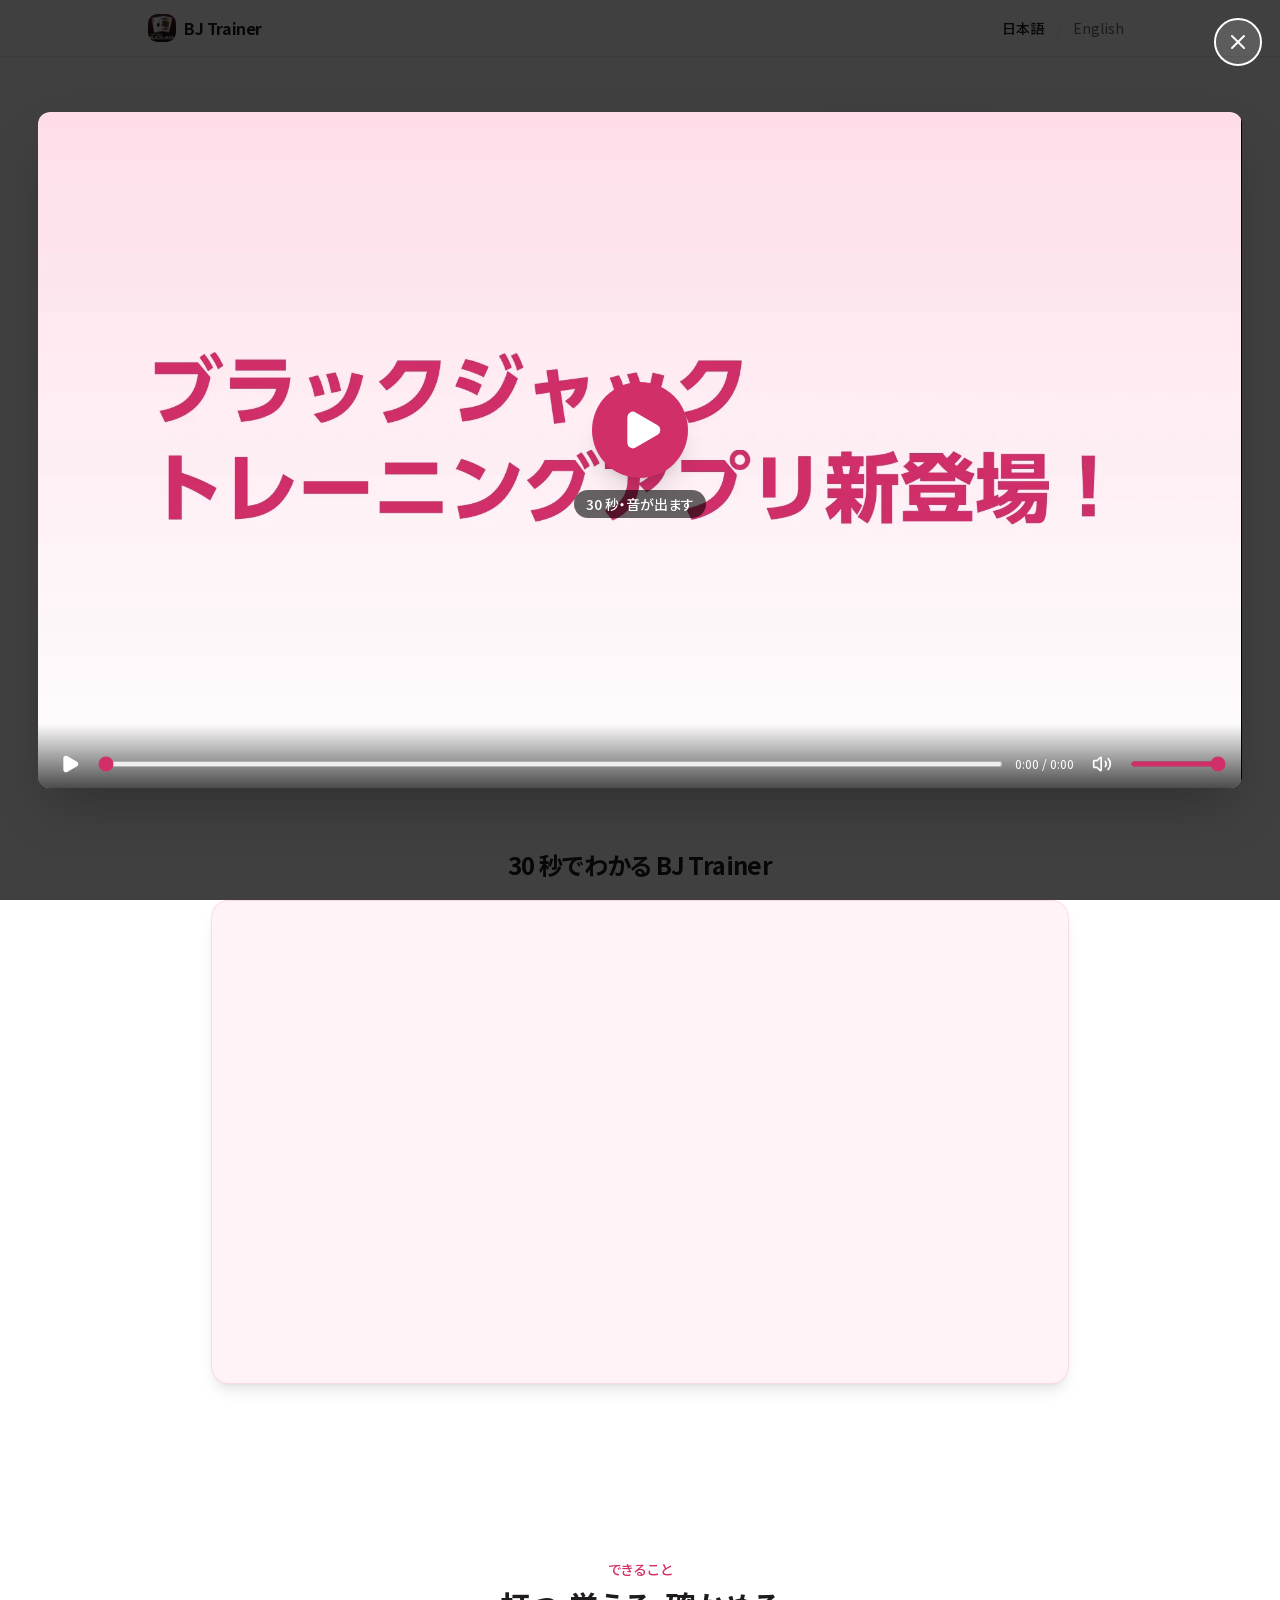
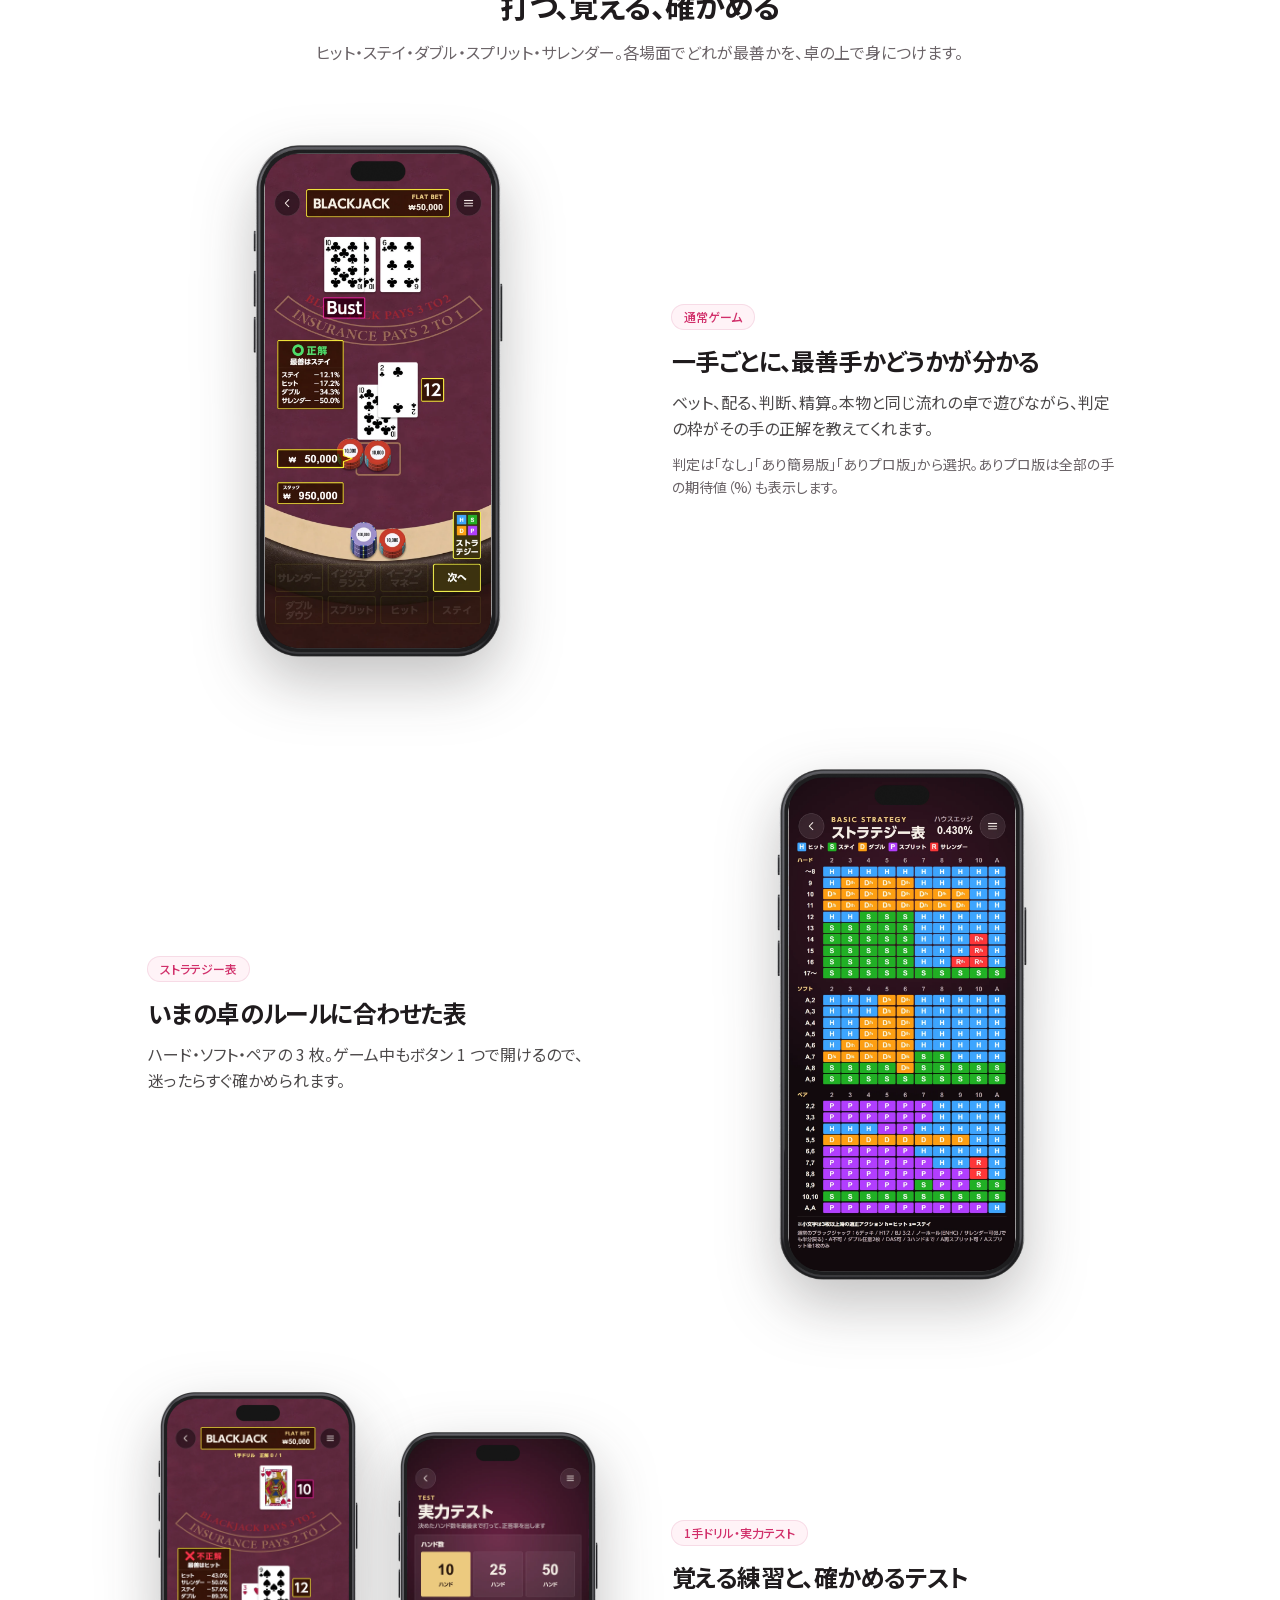
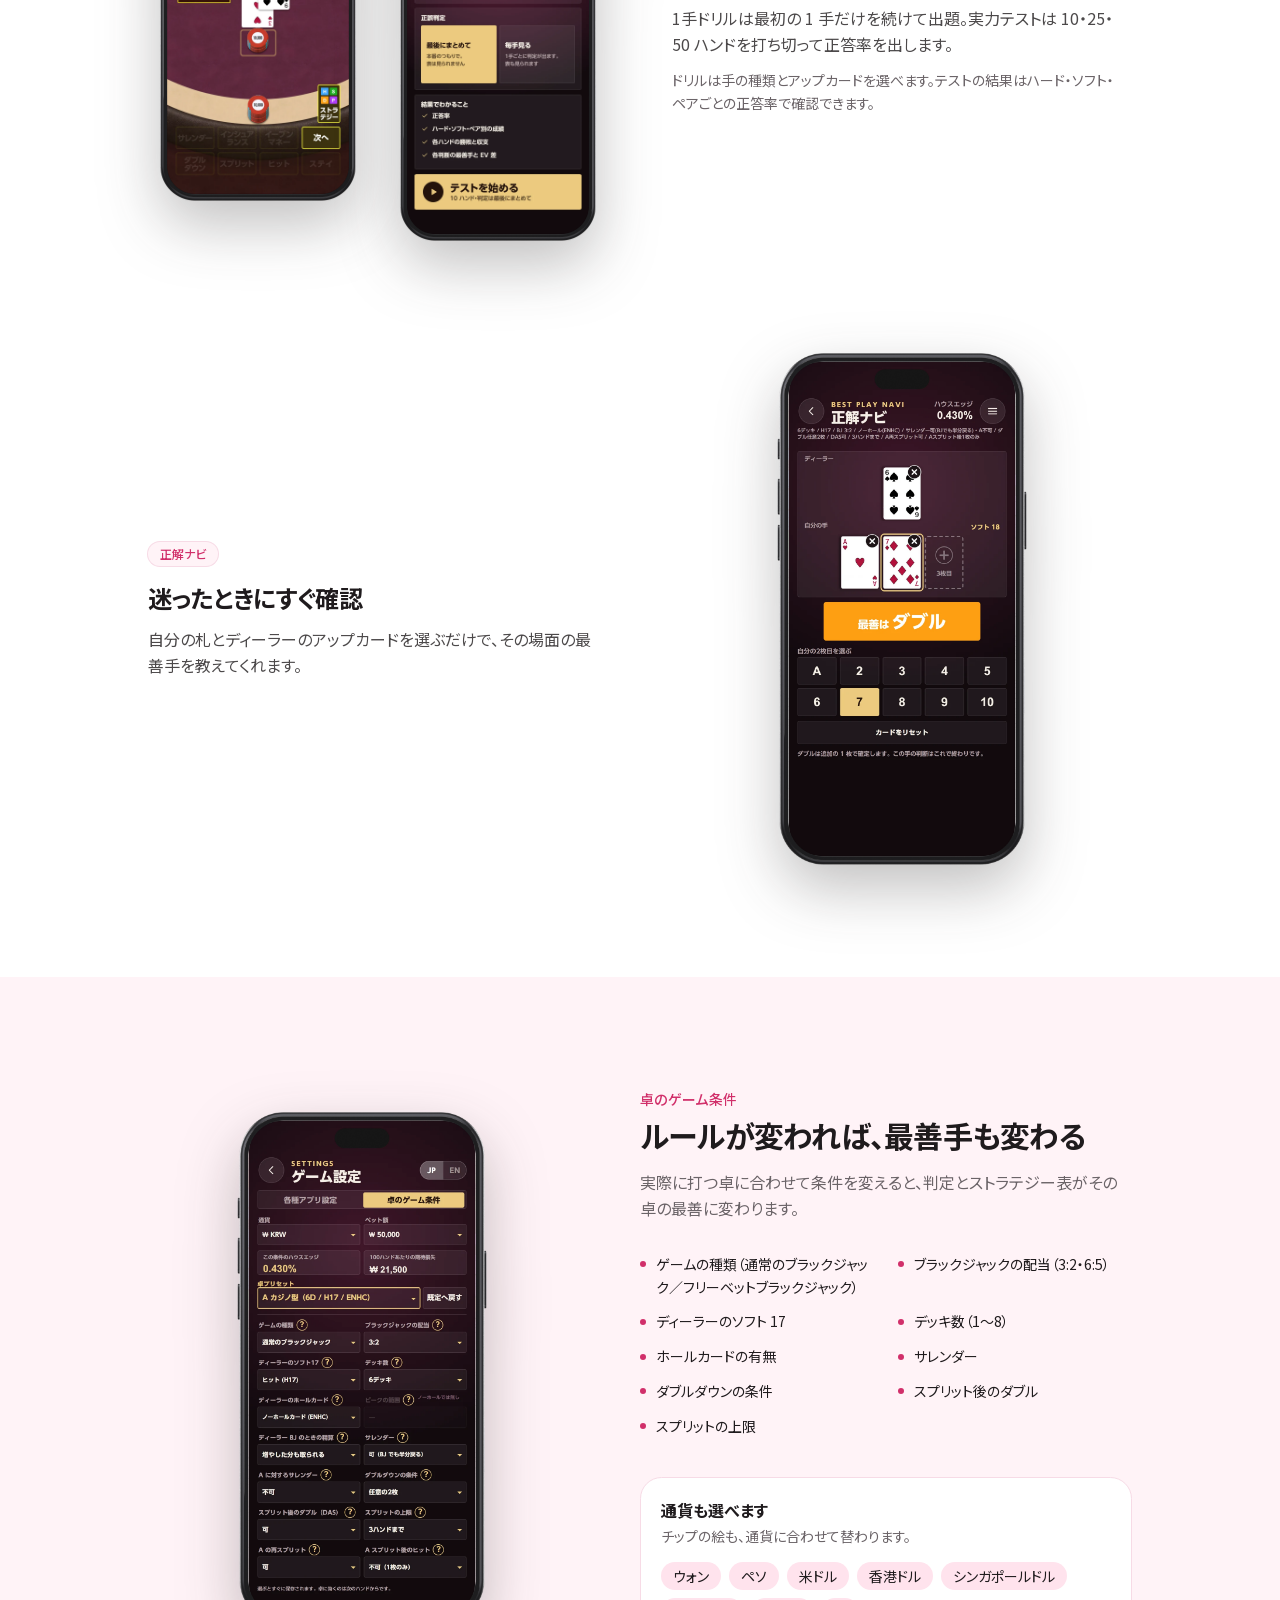
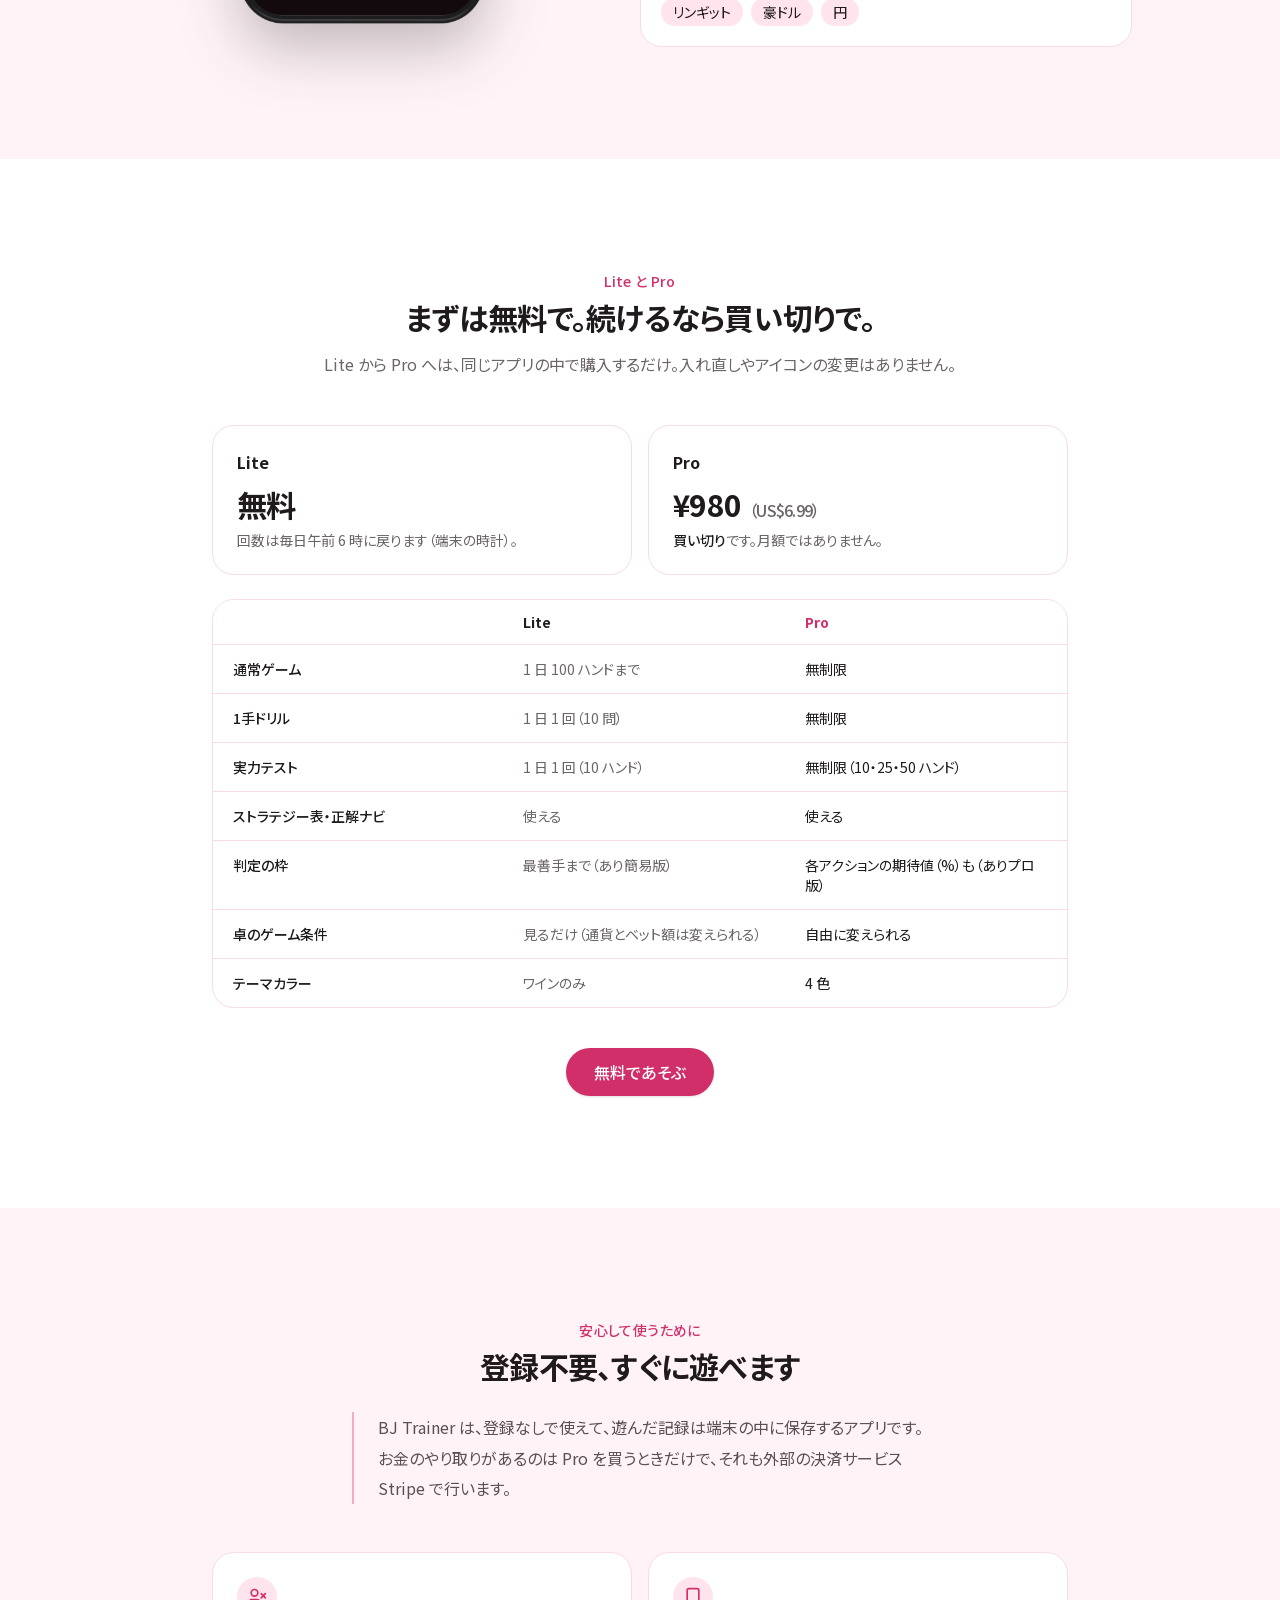
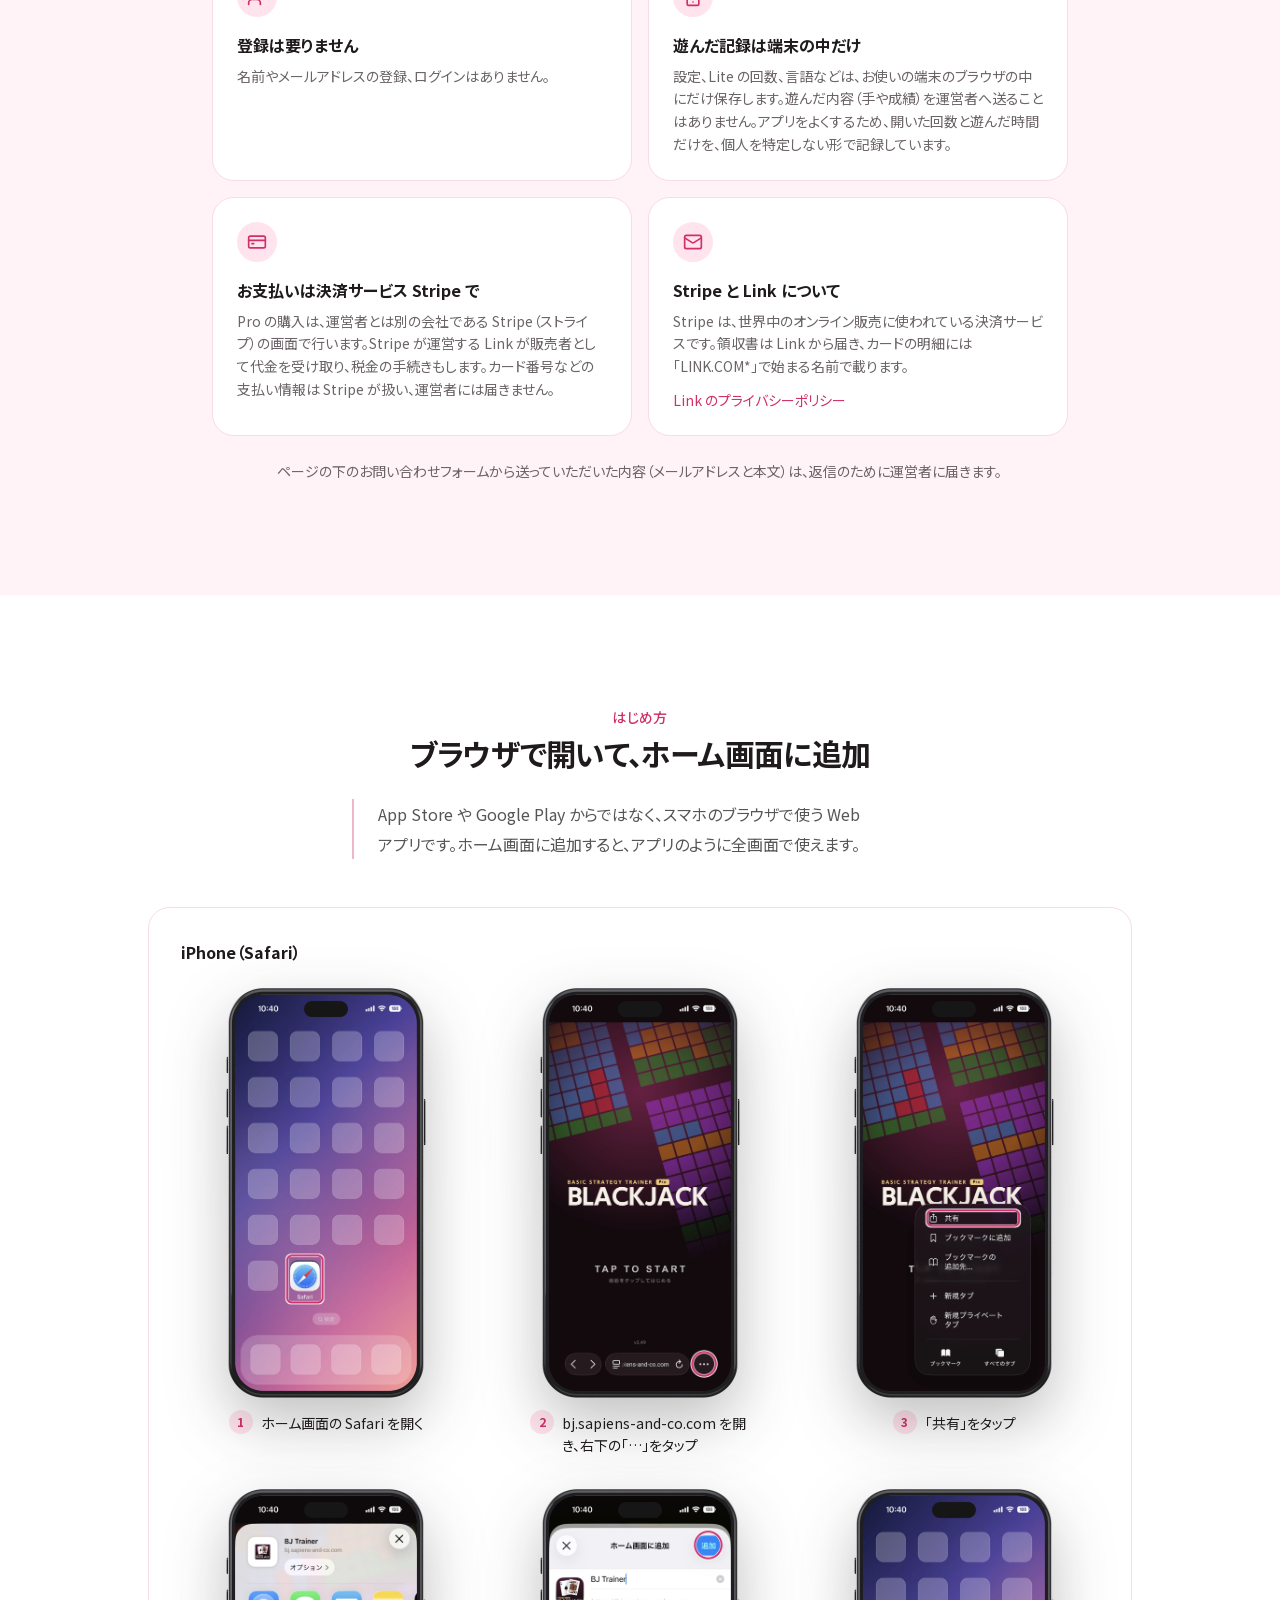
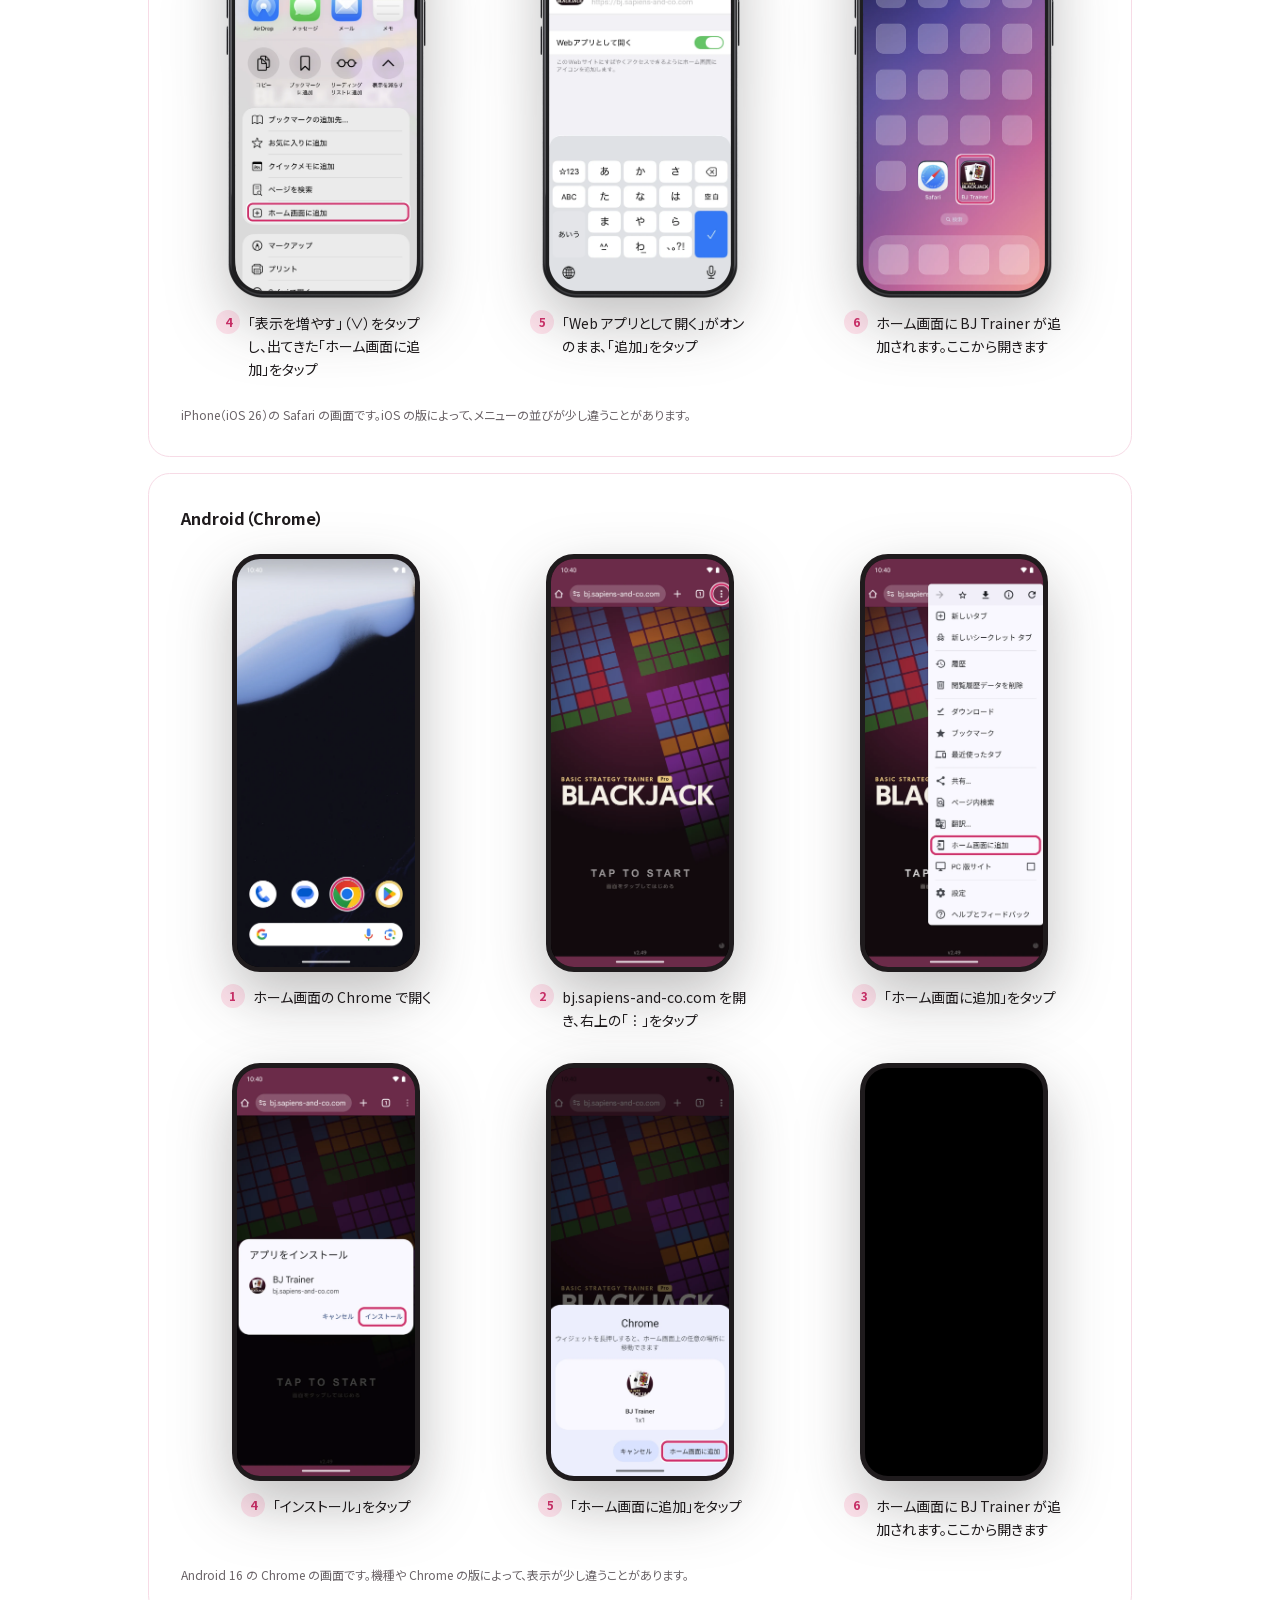
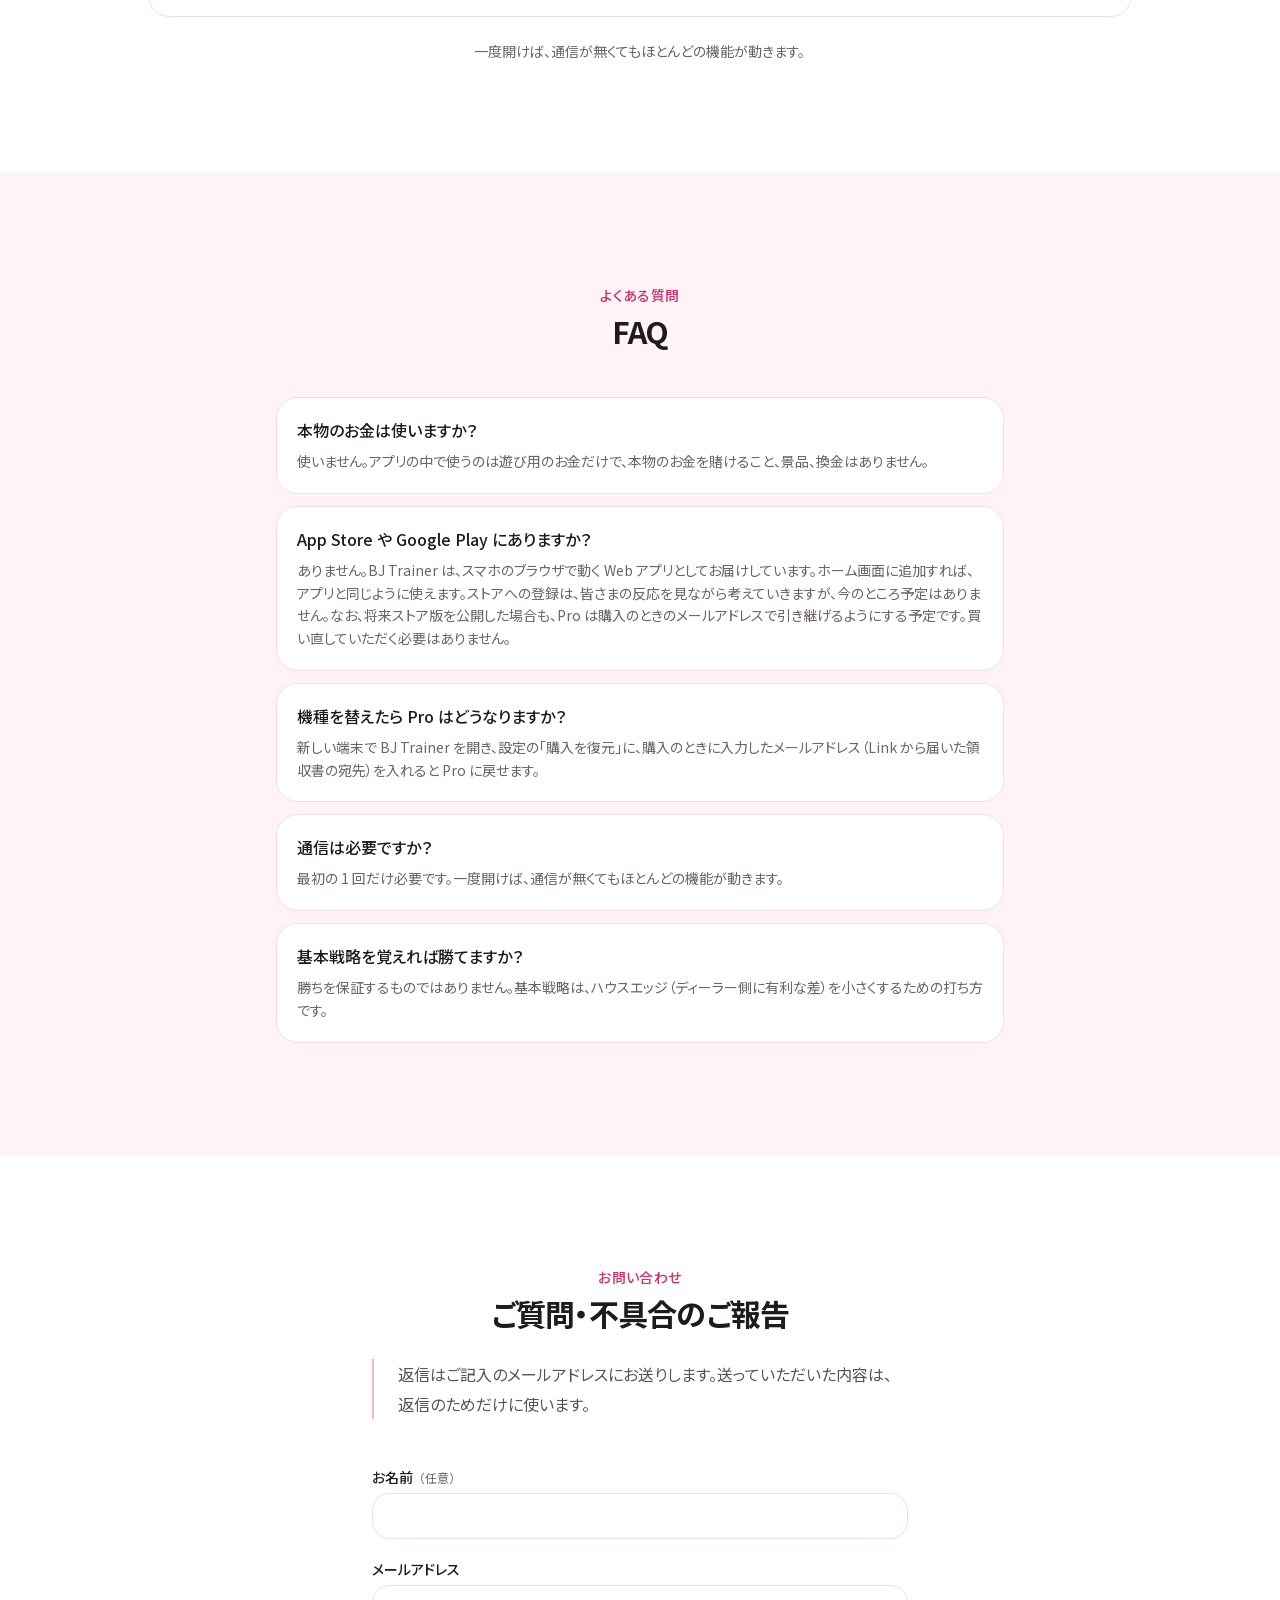
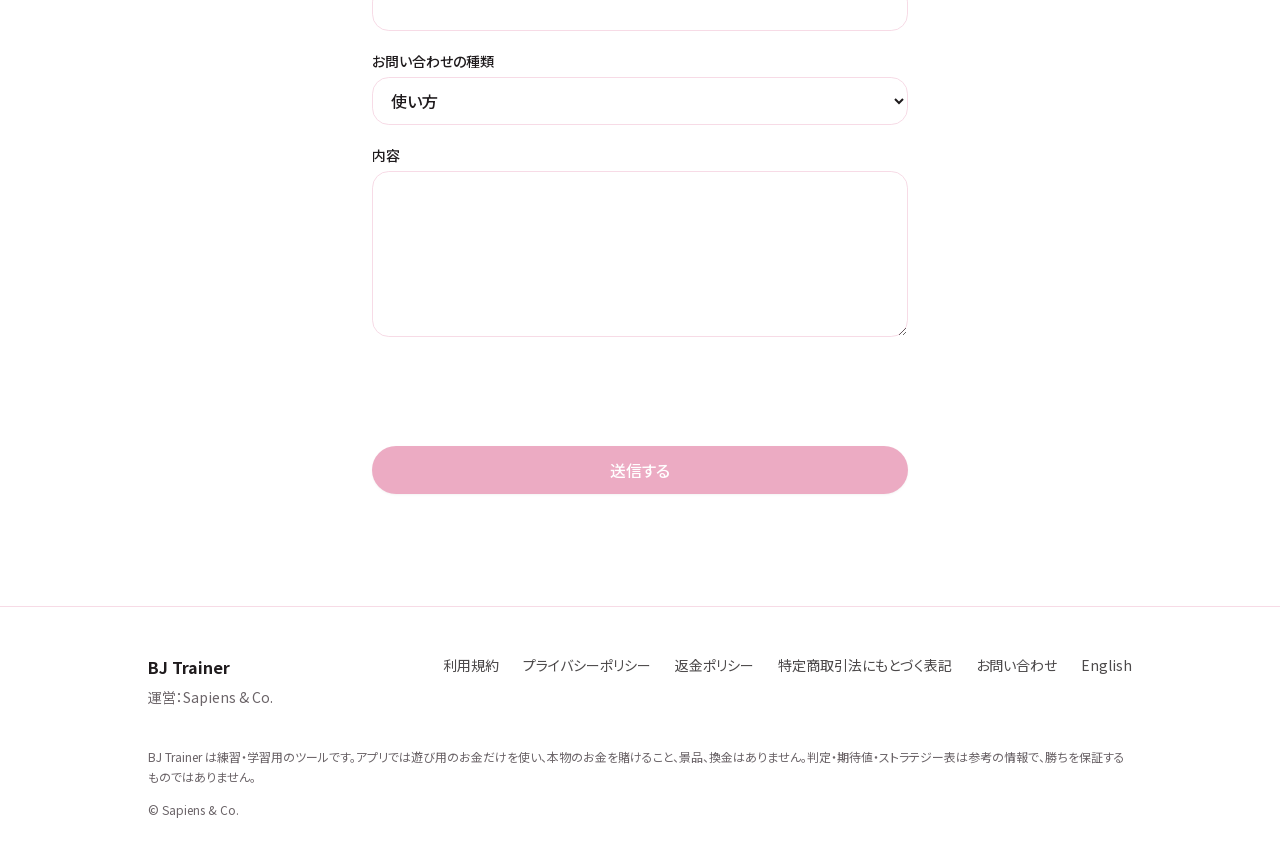
==== commit 1916c51e: "BJ 紹介ページ：安心の案内の見出しを「登録不要、すぐに遊べます」に（bj-lp 3427d88） Co-Authored-By: Claude Opus 5.5 <noreply@anthropic" ====
--- a/bj/index.html
+++ b/bj/index.html
@@ -1 +1 @@
-<!DOCTYPE html><html lang="ja" class="w00RLW_variable"><head><meta charSet="utf-8"/><meta name="viewport" content="width=device-width, initial-scale=1"/><link rel="preload" href="/bj/_next/static/media/6d74e39191e78e88-s.p.0fhiaplbf_4wa.woff2" as="font" crossorigin="" type="font/woff2"/><link rel="preload" as="image" href="/bj/assets/icon-512.webp"/><link rel="preload" as="image" href="/bj/assets/screens/ja/01_menu.webp"/><link rel="preload" href="/bj/assets/iphone-frame.webp" as="image"/><link rel="stylesheet" href="/bj/_next/static/chunks/2j12d5w0oyo_r.css" data-precedence="next"/><link rel="stylesheet" href="/bj/_next/static/chunks/0tphdci079bl2.css" data-precedence="next"/><link rel="preload" as="script" fetchPriority="low" href="/bj/_next/static/chunks/310vm2bl3xxpt.js"/><script src="/bj/_next/static/chunks/1wnov70f88xjy.js" async=""></script><script src="/bj/_next/static/chunks/39_j1bdzreq0m.js" async=""></script><script src="/bj/_next/static/chunks/2zrpfny48et_0.js" async=""></script><script src="/bj/_next/static/chunks/turbopack-3kko_o719rww4.js" async=""></script><script src="/bj/_next/static/chunks/3qfy96eoyh-ek.js" async=""></script><script src="/bj/_next/static/chunks/1d3is7tp8_nxf.js" async=""></script><script src="/bj/_next/static/chunks/20ownizfoaf8s.js" async=""></script><meta name="next-size-adjust" content=""/><meta name="theme-color" content="#ffffff"/><meta name="color-scheme" content="light"/><title>BJ Trainer｜ブラックジャックの基本戦略を練習するアプリ</title><meta name="description" content="本物と同じ流れの卓で、ブラックジャックの基本戦略を練習できるスマホ向け Web アプリ。手を打つたびに最善手かどうかを判定。登録不要・遊び用のお金だけで使えます。"/><link rel="canonical" href="https://sapiens-and-co.com/bj/"/><link rel="alternate" hrefLang="ja" href="https://sapiens-and-co.com/bj/"/><link rel="alternate" hrefLang="en" href="https://sapiens-and-co.com/bj/en/"/><link rel="alternate" hrefLang="x-default" href="https://sapiens-and-co.com/bj/"/><meta property="og:title" content="BJ Trainer｜ブラックジャックの基本戦略を練習するアプリ"/><meta property="og:description" content="本物と同じ流れの卓で、ブラックジャックの基本戦略を練習できるスマホ向け Web アプリ。手を打つたびに最善手かどうかを判定。登録不要・遊び用のお金だけで使えます。"/><meta property="og:url" content="https://sapiens-and-co.com/bj/"/><meta property="og:site_name" content="BJ Trainer"/><meta property="og:locale" content="ja_JP"/><meta property="og:image" content="https://sapiens-and-co.com/bj/assets/icon-512.webp"/><meta property="og:image:width" content="512"/><meta property="og:image:height" content="512"/><meta property="og:image:alt" content="BJ Trainer"/><meta property="og:type" content="website"/><meta name="twitter:card" content="summary"/><meta name="twitter:title" content="BJ Trainer｜ブラックジャックの基本戦略を練習するアプリ"/><meta name="twitter:description" content="本物と同じ流れの卓で、ブラックジャックの基本戦略を練習できるスマホ向け Web アプリ。手を打つたびに最善手かどうかを判定。登録不要・遊び用のお金だけで使えます。"/><meta name="twitter:image" content="https://sapiens-and-co.com/bj/assets/icon-512.webp"/><link rel="icon" href="/bj/assets/icon-512.webp" type="image/webp" sizes="512x512"/><link rel="apple-touch-icon" href="/bj/assets/icon-512.webp" sizes="512x512"/><script src="/bj/_next/static/chunks/0cz1d0mv5g_q7.js" noModule=""></script></head><body class="font-sans antialiased"><div hidden=""><!--$--><!--/$--></div><header class="sticky top-0 z-40 border-b border-border/70 bg-background/85 backdrop-blur"><div class="mx-auto flex h-14 max-w-5xl items-center justify-between px-5"><a class="flex items-center gap-2 font-bold tracking-tight" href="/bj/"><img alt="" decoding="async" class="size-7 rounded-md" src="/bj/assets/icon-512.webp" width="28" height="28"/><span>BJ Trainer</span></a><nav aria-label="言語の切り替え" class="flex items-center gap-1 text-sm"><span aria-current="page" class="rounded-md px-2 py-1 font-medium text-foreground">日本語</span><span aria-hidden="true" class="text-border">/</span><a hrefLang="en" lang="en" class="rounded-md px-2 py-1 text-muted-foreground transition-colors hover:text-primary" href="/bj/en/">English</a></nav></div></header><main><section class="overflow-hidden"><div class="mx-auto grid max-w-5xl items-center gap-12 px-5 pb-16 pt-12 md:grid-cols-[1.1fr_1fr] md:pb-24 md:pt-20"><div class="flex flex-col items-start"><img alt="" decoding="async" class="size-16 rounded-2xl shadow-sm md:size-[72px]" src="/bj/assets/icon-512.webp" width="72" height="72" loading="eager"/><p class="mt-6 text-sm font-medium text-primary">ブラックジャックの基本戦略トレーナー</p><h1 class="mt-2 text-[1.75rem] font-bold leading-snug tracking-tight sm:text-3xl md:text-[2.25rem] md:leading-tight lg:text-[2.5rem]"><span><span class="inline-block">ゲームで遊びながら、</span></span><span><br/><span class="inline-block">基本戦略を</span><span class="inline-block">身につける。</span></span></h1><p class="mt-5 max-w-md text-pretty leading-relaxed text-muted-foreground">本物と同じ流れの卓で練習。手を打つたびに、その判断が最善だったかを教えてくれます。</p><div class="mt-8 flex flex-col items-start gap-3 sm:flex-row sm:items-center sm:gap-5"><a href="https://bj.sapiens-and-co.com" class="inline-flex h-12 items-center gap-2 rounded-full bg-primary px-7 font-medium text-primary-foreground shadow-sm transition-opacity hover:opacity-90 focus-visible:outline-2 focus-visible:outline-offset-2">無料であそぶ<svg xmlns="http://www.w3.org/2000/svg" width="24" height="24" viewBox="0 0 24 24" fill="none" stroke="currentColor" stroke-width="2" stroke-linecap="round" stroke-linejoin="round" class="lucide lucide-arrow-right size-4" aria-hidden="true"><path d="M5 12h14"></path><path d="m12 5 7 7-7 7"></path></svg></a><a href="#pricing" class="text-sm text-muted-foreground underline-offset-4 hover:underline">Pro は買い切り ¥980（US$6.99）</a></div><ul class="mt-8 flex flex-wrap gap-x-5 gap-y-2 text-sm text-muted-foreground"><li class="flex items-center gap-1.5"><svg xmlns="http://www.w3.org/2000/svg" width="24" height="24" viewBox="0 0 24 24" fill="none" stroke="currentColor" stroke-width="2" stroke-linecap="round" stroke-linejoin="round" class="lucide lucide-check size-4 text-primary" aria-hidden="true"><path d="M20 6 9 17l-5-5"></path></svg>登録・ログイン不要</li><li class="flex items-center gap-1.5"><svg xmlns="http://www.w3.org/2000/svg" width="24" height="24" viewBox="0 0 24 24" fill="none" stroke="currentColor" stroke-width="2" stroke-linecap="round" stroke-linejoin="round" class="lucide lucide-check size-4 text-primary" aria-hidden="true"><path d="M20 6 9 17l-5-5"></path></svg>スマホのブラウザで動く</li><li class="flex items-center gap-1.5"><svg xmlns="http://www.w3.org/2000/svg" width="24" height="24" viewBox="0 0 24 24" fill="none" stroke="currentColor" stroke-width="2" stroke-linecap="round" stroke-linejoin="round" class="lucide lucide-check size-4 text-primary" aria-hidden="true"><path d="M20 6 9 17l-5-5"></path></svg>仮想プレイマネーでのトレーニング</li></ul></div><div class="relative"><div aria-hidden="true" class="absolute left-1/2 top-1/2 -z-10 size-[420px] -translate-x-1/2 -translate-y-1/2 rounded-full bg-accent"></div><div class="relative mx-auto w-full drop-shadow-[0_24px_30px_rgba(31,27,29,0.28)] max-w-[240px] md:max-w-[270px]" style="aspect-ratio:800 / 1637"><div class="absolute overflow-hidden bg-black" style="left:4.625%;top:1.7104459376908978%;width:90.75%;height:96.5791081246182%;border-radius:13.774104683195592% / 6.325110689437065%"><img alt="BJ Trainer のトップメニュー画面" decoding="async" class="absolute inset-0 h-full w-full object-cover" src="/bj/assets/screens/ja/01_menu.webp" width="780" height="1688" loading="eager"/></div><img src="/bj/assets/iphone-frame.webp" alt="" aria-hidden="true" class="pointer-events-none absolute inset-0 h-full w-full select-none"/></div></div></div></section><section aria-label="BJ Trainer の紹介動画" class="py-12 md:py-16"><div class="mx-auto max-w-4xl px-5"><h2 class="mb-5 text-center text-xl font-bold tracking-tight md:text-2xl">30 秒でわかる BJ Trainer</h2><div class="relative aspect-video w-full overflow-hidden rounded-xl bg-muted shadow-lg ring-1 ring-border"><div class="group overflow-hidden bg-black absolute inset-0"><video src="/bj/assets/cm/bj-cm-v9b.mp4" poster="/bj/assets/cm/bj-cm-v9-poster.webp" playsInline="" preload="metadata" class="h-full w-full object-contain"></video><button type="button" aria-label="再生" class="absolute inset-0 flex flex-col items-center justify-center gap-3"><span class="flex size-20 items-center justify-center rounded-full bg-primary text-primary-foreground shadow-xl transition-transform hover:scale-105 md:size-24"><svg xmlns="http://www.w3.org/2000/svg" width="24" height="24" viewBox="0 0 24 24" fill="none" stroke="currentColor" stroke-width="2" stroke-linecap="round" stroke-linejoin="round" class="lucide lucide-play ml-1 size-9 fill-current md:size-11" aria-hidden="true"><path d="M5 5a2 2 0 0 1 3.008-1.728l11.997 6.998a2 2 0 0 1 .003 3.458l-12 7A2 2 0 0 1 5 19z"></path></svg></span><span class="rounded-full bg-black/60 px-3 py-1 text-sm font-medium text-white">30 秒・音が出ます</span></button><div class="absolute inset-x-0 bottom-0 flex items-center gap-3 bg-gradient-to-t from-black/70 to-transparent px-3 pb-2 pt-6 text-white transition-opacity duration-300 sm:px-4 opacity-100"><button type="button" aria-label="再生" class="flex size-8 shrink-0 items-center justify-center"><svg xmlns="http://www.w3.org/2000/svg" width="24" height="24" viewBox="0 0 24 24" fill="none" stroke="currentColor" stroke-width="2" stroke-linecap="round" stroke-linejoin="round" class="lucide lucide-play size-5 fill-current" aria-hidden="true"><path d="M5 5a2 2 0 0 1 3.008-1.728l11.997 6.998a2 2 0 0 1 .003 3.458l-12 7A2 2 0 0 1 5 19z"></path></svg></button><input type="range" min="0" max="0" step="0.01" aria-label="再生位置" class="h-1.5 w-full cursor-pointer accent-primary" value="0"/><span class="shrink-0 text-xs tabular-nums">0:00<!-- --> / <!-- -->0:00</span><button type="button" aria-label="音を消す" aria-pressed="false" class="flex size-8 shrink-0 items-center justify-center"><svg xmlns="http://www.w3.org/2000/svg" width="24" height="24" viewBox="0 0 24 24" fill="none" stroke="currentColor" stroke-width="2" stroke-linecap="round" stroke-linejoin="round" class="lucide lucide-volume-2 size-5" aria-hidden="true"><path d="M11 4.702a.705.705 0 0 0-1.203-.498L6.413 7.587A1.4 1.4 0 0 1 5.416 8H3a1 1 0 0 0-1 1v6a1 1 0 0 0 1 1h2.416a1.4 1.4 0 0 1 .997.413l3.383 3.384A.705.705 0 0 0 11 19.298z"></path><path d="M16 9a5 5 0 0 1 0 6"></path><path d="M19.364 18.364a9 9 0 0 0 0-12.728"></path></svg></button></div></div></div></div></section><section aria-labelledby="features-title" class="py-20 md:py-28"><div class="mx-auto max-w-5xl px-5"><div class="mx-auto max-w-2xl"><div class="text-center"><p class="text-sm font-medium tracking-wide text-primary">できること</p><h2 id="features-title" class="mt-2 text-balance text-2xl font-bold tracking-tight md:text-3xl">打つ、覚える、確かめる</h2></div><p class="mx-auto max-w-full text-left mt-4 text-pretty leading-relaxed text-muted-foreground">ヒット・ステイ・ダブル・スプリット・サレンダー。各場面でどれが最善かを、卓の上で身につけます。</p></div><div class="mt-16 flex flex-col gap-20 md:mt-20 md:gap-28"><div class="transition-all duration-700 ease-out translate-y-6 opacity-0"><article class="grid items-center gap-10 md:grid-cols-2 md:gap-16"><div class="flex items-start justify-center gap-4"><div class="relative mx-auto w-full drop-shadow-[0_24px_30px_rgba(31,27,29,0.28)] max-w-[230px] md:max-w-[250px]" style="aspect-ratio:800 / 1637"><div class="absolute overflow-hidden bg-black" style="left:4.625%;top:1.7104459376908978%;width:90.75%;height:96.5791081246182%;border-radius:13.774104683195592% / 6.325110689437065%"><img alt="通常ゲームの判定の枠。正解と期待値が表示されている" decoding="async" class="absolute inset-0 h-full w-full object-cover" src="/bj/assets/screens/ja/03_play_judge.webp" width="780" height="1688" loading="lazy"/></div><img src="/bj/assets/iphone-frame.webp" alt="" aria-hidden="true" class="pointer-events-none absolute inset-0 h-full w-full select-none"/></div></div><div class="max-w-md md:mx-0"><p class="inline-flex rounded-full bg-muted px-3 py-1 text-xs font-medium text-primary ring-1 ring-border">通常ゲーム</p><h3 class="mt-4 text-balance text-xl font-bold tracking-tight md:text-2xl">一手ごとに、最善手かどうかが分かる</h3><p class="mt-3 text-pretty leading-relaxed text-foreground/80">ベット、配る、判断、精算。本物と同じ流れの卓で遊びながら、判定の枠がその手の正解を教えてくれます。</p><p class="mt-3 text-pretty text-sm leading-relaxed text-muted-foreground">判定は「なし」「あり簡易版」「ありプロ版」から選択。ありプロ版は全部の手の期待値（%）も表示します。</p></div></article></div><div class="transition-all duration-700 ease-out translate-y-6 opacity-0"><article class="grid items-center gap-10 md:grid-cols-2 md:gap-16 md:[&amp;&gt;*:first-child]:order-2"><div class="flex items-start justify-center gap-4"><div class="relative mx-auto w-full drop-shadow-[0_24px_30px_rgba(31,27,29,0.28)] max-w-[230px] md:max-w-[250px]" style="aspect-ratio:800 / 1637"><div class="absolute overflow-hidden bg-black" style="left:4.625%;top:1.7104459376908978%;width:90.75%;height:96.5791081246182%;border-radius:13.774104683195592% / 6.325110689437065%"><img alt="ストラテジー表の画面" decoding="async" class="absolute inset-0 h-full w-full object-cover" src="/bj/assets/screens/ja/04_strategy.webp" width="780" height="1688" loading="lazy"/></div><img src="/bj/assets/iphone-frame.webp" alt="" aria-hidden="true" class="pointer-events-none absolute inset-0 h-full w-full select-none"/></div></div><div class="max-w-md md:mx-0"><p class="inline-flex rounded-full bg-muted px-3 py-1 text-xs font-medium text-primary ring-1 ring-border">ストラテジー表</p><h3 class="mt-4 text-balance text-xl font-bold tracking-tight md:text-2xl">いまの卓のルールに合わせた表</h3><p class="mt-3 text-pretty leading-relaxed text-foreground/80">ハード・ソフト・ペアの 3 枚。ゲーム中もボタン 1 つで開けるので、迷ったらすぐ確かめられます。</p></div></article></div><div class="transition-all duration-700 ease-out translate-y-6 opacity-0"><article class="grid items-center gap-10 md:grid-cols-2 md:gap-16"><div class="flex items-start justify-center gap-3 sm:gap-5"><div class="relative mx-auto w-full drop-shadow-[0_24px_30px_rgba(31,27,29,0.28)] max-w-[170px] md:max-w-[200px]" style="aspect-ratio:800 / 1637"><div class="absolute overflow-hidden bg-black" style="left:4.625%;top:1.7104459376908978%;width:90.75%;height:96.5791081246182%;border-radius:13.774104683195592% / 6.325110689437065%"><img alt="1手ドリルの判定画面" decoding="async" class="absolute inset-0 h-full w-full object-cover" src="/bj/assets/screens/ja/07_drill_judge.webp" width="780" height="1688" loading="lazy"/></div><img src="/bj/assets/iphone-frame.webp" alt="" aria-hidden="true" class="pointer-events-none absolute inset-0 h-full w-full select-none"/></div><div class="relative mx-auto w-full drop-shadow-[0_24px_30px_rgba(31,27,29,0.28)] max-w-[170px] md:max-w-[200px] mt-10" style="aspect-ratio:800 / 1637"><div class="absolute overflow-hidden bg-black" style="left:4.625%;top:1.7104459376908978%;width:90.75%;height:96.5791081246182%;border-radius:13.774104683195592% / 6.325110689437065%"><img alt="実力テストの選択画面" decoding="async" class="absolute inset-0 h-full w-full object-cover" src="/bj/assets/screens/ja/08_test_select.webp" width="780" height="1688" loading="lazy"/></div><img src="/bj/assets/iphone-frame.webp" alt="" aria-hidden="true" class="pointer-events-none absolute inset-0 h-full w-full select-none"/></div></div><div class="max-w-md md:mx-0"><p class="inline-flex rounded-full bg-muted px-3 py-1 text-xs font-medium text-primary ring-1 ring-border">1手ドリル・実力テスト</p><h3 class="mt-4 text-balance text-xl font-bold tracking-tight md:text-2xl">覚える練習と、確かめるテスト</h3><p class="mt-3 text-pretty leading-relaxed text-foreground/80">1手ドリルは最初の 1 手だけを続けて出題。実力テストは 10・25・50 ハンドを打ち切って正答率を出します。</p><p class="mt-3 text-pretty text-sm leading-relaxed text-muted-foreground">ドリルは手の種類とアップカードを選べます。テストの結果はハード・ソフト・ペアごとの正答率で確認できます。</p></div></article></div><div class="transition-all duration-700 ease-out translate-y-6 opacity-0"><article class="grid items-center gap-10 md:grid-cols-2 md:gap-16 md:[&amp;&gt;*:first-child]:order-2"><div class="flex items-start justify-center gap-4"><div class="relative mx-auto w-full drop-shadow-[0_24px_30px_rgba(31,27,29,0.28)] max-w-[230px] md:max-w-[250px]" style="aspect-ratio:800 / 1637"><div class="absolute overflow-hidden bg-black" style="left:4.625%;top:1.7104459376908978%;width:90.75%;height:96.5791081246182%;border-radius:13.774104683195592% / 6.325110689437065%"><img alt="正解ナビの画面" decoding="async" class="absolute inset-0 h-full w-full object-cover" src="/bj/assets/screens/ja/05_navi.webp" width="780" height="1688" loading="lazy"/></div><img src="/bj/assets/iphone-frame.webp" alt="" aria-hidden="true" class="pointer-events-none absolute inset-0 h-full w-full select-none"/></div></div><div class="max-w-md md:mx-0"><p class="inline-flex rounded-full bg-muted px-3 py-1 text-xs font-medium text-primary ring-1 ring-border">正解ナビ</p><h3 class="mt-4 text-balance text-xl font-bold tracking-tight md:text-2xl">迷ったときにすぐ確認</h3><p class="mt-3 text-pretty leading-relaxed text-foreground/80">自分の札とディーラーのアップカードを選ぶだけで、その場面の最善手を教えてくれます。</p></div></article></div></div></div></section><section aria-labelledby="rules-title" class="bg-muted py-20 md:py-28"><div class="mx-auto grid max-w-5xl items-center gap-12 px-5 md:grid-cols-[1fr_1.15fr] md:gap-16"><div class="transition-all duration-700 ease-out translate-y-6 opacity-0 order-2 md:order-1"><div class="relative mx-auto w-full drop-shadow-[0_24px_30px_rgba(31,27,29,0.28)] max-w-[230px] md:max-w-[250px]" style="aspect-ratio:800 / 1637"><div class="absolute overflow-hidden bg-black" style="left:4.625%;top:1.7104459376908978%;width:90.75%;height:96.5791081246182%;border-radius:13.774104683195592% / 6.325110689437065%"><img alt="卓のゲーム条件の設定画面" decoding="async" class="absolute inset-0 h-full w-full object-cover" src="/bj/assets/screens/ja/10_table_rules.webp" width="780" height="1688" loading="lazy"/></div><img src="/bj/assets/iphone-frame.webp" alt="" aria-hidden="true" class="pointer-events-none absolute inset-0 h-full w-full select-none"/></div></div><div class="order-1 md:order-2"><p class="text-sm font-medium tracking-wide text-primary">卓のゲーム条件</p><h2 id="rules-title" class="mt-2 text-balance text-2xl font-bold tracking-tight md:text-3xl">ルールが変われば、最善手も変わる</h2><p class="mt-4 text-pretty leading-relaxed text-muted-foreground">実際に打つ卓に合わせて条件を変えると、判定とストラテジー表がその卓の最善に変わります。</p><ul class="mt-8 grid gap-x-6 gap-y-3 text-sm sm:grid-cols-2"><li class="flex gap-2.5 leading-relaxed"><span aria-hidden="true" class="mt-[0.6em] size-1.5 shrink-0 rounded-full bg-primary"></span>ゲームの種類（通常のブラックジャック／フリーベットブラックジャック）</li><li class="flex gap-2.5 leading-relaxed"><span aria-hidden="true" class="mt-[0.6em] size-1.5 shrink-0 rounded-full bg-primary"></span>ブラックジャックの配当（3:2・6:5）</li><li class="flex gap-2.5 leading-relaxed"><span aria-hidden="true" class="mt-[0.6em] size-1.5 shrink-0 rounded-full bg-primary"></span>ディーラーのソフト 17</li><li class="flex gap-2.5 leading-relaxed"><span aria-hidden="true" class="mt-[0.6em] size-1.5 shrink-0 rounded-full bg-primary"></span>デッキ数（1〜8）</li><li class="flex gap-2.5 leading-relaxed"><span aria-hidden="true" class="mt-[0.6em] size-1.5 shrink-0 rounded-full bg-primary"></span>ホールカードの有無</li><li class="flex gap-2.5 leading-relaxed"><span aria-hidden="true" class="mt-[0.6em] size-1.5 shrink-0 rounded-full bg-primary"></span>サレンダー</li><li class="flex gap-2.5 leading-relaxed"><span aria-hidden="true" class="mt-[0.6em] size-1.5 shrink-0 rounded-full bg-primary"></span>ダブルダウンの条件</li><li class="flex gap-2.5 leading-relaxed"><span aria-hidden="true" class="mt-[0.6em] size-1.5 shrink-0 rounded-full bg-primary"></span>スプリット後のダブル</li><li class="flex gap-2.5 leading-relaxed"><span aria-hidden="true" class="mt-[0.6em] size-1.5 shrink-0 rounded-full bg-primary"></span>スプリットの上限</li></ul><div class="mt-10 rounded-2xl border border-border bg-background p-5"><h3 class="font-bold">通貨も選べます</h3><p class="mt-1 text-sm text-muted-foreground">チップの絵も、通貨に合わせて替わります。</p><ul class="mt-4 flex flex-wrap gap-2" aria-label="選べる通貨"><li class="rounded-full bg-accent px-3 py-1 text-sm">ウォン</li><li class="rounded-full bg-accent px-3 py-1 text-sm">ペソ</li><li class="rounded-full bg-accent px-3 py-1 text-sm">米ドル</li><li class="rounded-full bg-accent px-3 py-1 text-sm">香港ドル</li><li class="rounded-full bg-accent px-3 py-1 text-sm">シンガポールドル</li><li class="rounded-full bg-accent px-3 py-1 text-sm">リンギット</li><li class="rounded-full bg-accent px-3 py-1 text-sm">豪ドル</li><li class="rounded-full bg-accent px-3 py-1 text-sm">円</li></ul></div></div></div></section><section id="pricing" aria-labelledby="pricing-title" class="scroll-mt-16 py-20 md:py-28"><div class="mx-auto max-w-4xl px-5"><div class="mx-auto max-w-2xl"><div class="text-center"><p class="text-sm font-medium tracking-wide text-primary">Lite と Pro</p><h2 id="pricing-title" class="mt-2 text-balance text-2xl font-bold tracking-tight md:text-3xl"><span class="inline-block">まずは無料で。</span><span class="inline-block">続けるなら買い切りで。</span></h2></div><p class="mx-auto max-w-full text-left mt-4 text-pretty leading-relaxed text-muted-foreground">Lite から Pro へは、同じアプリの中で購入するだけ。入れ直しやアイコンの変更はありません。</p></div><div class="mt-12 grid gap-4 sm:grid-cols-2"><div class="rounded-2xl border border-border bg-background p-6"><p class="font-bold">Lite</p><p class="mt-3 text-3xl font-bold tracking-tight">無料</p><p class="mt-2 text-sm text-muted-foreground">回数は毎日午前 6 時に戻ります（端末の時計）。</p></div><div class="rounded-2xl border border-border bg-background p-6"><p class="font-bold">Pro</p><p class="mt-3 flex flex-wrap items-baseline gap-x-2 text-3xl font-bold tracking-tight">¥980<span class="text-base font-medium text-muted-foreground">（US$6.99）</span></p><p class="mt-2 text-sm text-muted-foreground"><strong class="font-medium text-foreground">買い切り</strong>です。月額ではありません。</p></div></div><div class="mt-6 overflow-hidden rounded-2xl border border-border bg-background"><table class="w-full table-fixed text-left text-sm"><caption class="sr-only">Lite と Pro の違い</caption><thead class="bg-background"><tr class="border-b border-border"><th scope="col" class="w-[34%] px-3 py-3 font-medium text-muted-foreground sm:px-5"><span class="sr-only">機能</span></th><th scope="col" class="px-3 py-3 font-bold sm:px-5">Lite</th><th scope="col" class="px-3 py-3 font-bold text-primary sm:px-5">Pro</th></tr></thead><tbody><tr class="border-b border-border last:border-0"><th scope="row" class="px-3 py-3.5 align-top font-medium sm:px-5">通常ゲーム</th><td class="px-3 py-3.5 align-top text-muted-foreground sm:px-5">1 日 100 ハンドまで</td><td class="px-3 py-3.5 align-top sm:px-5">無制限</td></tr><tr class="border-b border-border last:border-0"><th scope="row" class="px-3 py-3.5 align-top font-medium sm:px-5">1手ドリル</th><td class="px-3 py-3.5 align-top text-muted-foreground sm:px-5">1 日 1 回（10 問）</td><td class="px-3 py-3.5 align-top sm:px-5">無制限</td></tr><tr class="border-b border-border last:border-0"><th scope="row" class="px-3 py-3.5 align-top font-medium sm:px-5">実力テスト</th><td class="px-3 py-3.5 align-top text-muted-foreground sm:px-5">1 日 1 回（10 ハンド）</td><td class="px-3 py-3.5 align-top sm:px-5">無制限（10・25・50 ハンド）</td></tr><tr class="border-b border-border last:border-0"><th scope="row" class="px-3 py-3.5 align-top font-medium sm:px-5">ストラテジー表・正解ナビ</th><td class="px-3 py-3.5 align-top text-muted-foreground sm:px-5">使える</td><td class="px-3 py-3.5 align-top sm:px-5">使える</td></tr><tr class="border-b border-border last:border-0"><th scope="row" class="px-3 py-3.5 align-top font-medium sm:px-5">判定の枠</th><td class="px-3 py-3.5 align-top text-muted-foreground sm:px-5">最善手まで（あり簡易版）</td><td class="px-3 py-3.5 align-top sm:px-5">各アクションの期待値（%）も（ありプロ版）</td></tr><tr class="border-b border-border last:border-0"><th scope="row" class="px-3 py-3.5 align-top font-medium sm:px-5">卓のゲーム条件</th><td class="px-3 py-3.5 align-top text-muted-foreground sm:px-5">見るだけ（通貨とベット額は変えられる）</td><td class="px-3 py-3.5 align-top sm:px-5">自由に変えられる</td></tr><tr class="border-b border-border last:border-0"><th scope="row" class="px-3 py-3.5 align-top font-medium sm:px-5">テーマカラー</th><td class="px-3 py-3.5 align-top text-muted-foreground sm:px-5">ワインのみ</td><td class="px-3 py-3.5 align-top sm:px-5">4 色</td></tr></tbody></table></div><div class="mt-10 flex justify-center"><a href="https://bj.sapiens-and-co.com" class="inline-flex h-12 items-center rounded-full bg-primary px-7 font-medium text-primary-foreground shadow-sm transition-opacity hover:opacity-90">無料であそぶ</a></div></div></section><section aria-labelledby="safety-title" class="bg-muted py-20 md:py-28"><div class="mx-auto max-w-4xl px-5"><div class="mx-auto max-w-2xl"><div class="text-center"><p class="text-sm font-medium tracking-wide text-primary">安心して使うために</p><h2 id="safety-title" class="mt-2 text-balance text-2xl font-bold tracking-tight md:text-3xl">個人情報は集めません</h2></div><div class="mx-auto mt-7 flex max-w-[36rem] flex-col gap-3 border-l-2 border-primary/35 pl-5 text-left md:pl-6"><p class="text-pretty text-[15px] leading-[1.9] text-foreground/75 [word-break:auto-phrase] md:text-base">BJ Trainer は、登録なしで使えて、遊んだ記録は端末の中に保存するアプリです。お金のやり取りがあるのは Pro を買うときだけで、それも外部の決済サービス Stripe で行います。</p></div></div><div class="mt-12 grid gap-4 sm:grid-cols-2"><div class="rounded-2xl border border-border bg-background p-6"><span class="flex size-10 items-center justify-center rounded-full bg-accent text-primary"><svg xmlns="http://www.w3.org/2000/svg" width="24" height="24" viewBox="0 0 24 24" fill="none" stroke="currentColor" stroke-width="2" stroke-linecap="round" stroke-linejoin="round" class="lucide lucide-user-x size-5" aria-hidden="true"><path d="M16 21v-2a4 4 0 0 0-4-4H6a4 4 0 0 0-4 4v2"></path><circle cx="9" cy="7" r="4"></circle><line x1="17" x2="22" y1="8" y2="13"></line><line x1="22" x2="17" y1="8" y2="13"></line></svg></span><h3 class="mt-4 font-bold">登録は要りません</h3><p class="mt-2 text-pretty text-sm leading-relaxed text-muted-foreground">名前やメールアドレスの登録、ログインはありません。アプリが個人情報を集めることはありません。</p></div><div class="rounded-2xl border border-border bg-background p-6"><span class="flex size-10 items-center justify-center rounded-full bg-accent text-primary"><svg xmlns="http://www.w3.org/2000/svg" width="24" height="24" viewBox="0 0 24 24" fill="none" stroke="currentColor" stroke-width="2" stroke-linecap="round" stroke-linejoin="round" class="lucide lucide-smartphone size-5" aria-hidden="true"><rect width="14" height="20" x="5" y="2" rx="2" ry="2"></rect><path d="M12 18h.01"></path></svg></span><h3 class="mt-4 font-bold">遊んだ記録は端末の中だけ</h3><p class="mt-2 text-pretty text-sm leading-relaxed text-muted-foreground">設定、Lite の回数、言語などは、お使いの端末のブラウザの中にだけ保存します。遊んだ内容（手や成績）を運営者へ送ることはありません。アプリをよくするため、開いた回数と遊んだ時間だけを、個人を特定しない形で記録しています。</p></div><div class="rounded-2xl border border-border bg-background p-6"><span class="flex size-10 items-center justify-center rounded-full bg-accent text-primary"><svg xmlns="http://www.w3.org/2000/svg" width="24" height="24" viewBox="0 0 24 24" fill="none" stroke="currentColor" stroke-width="2" stroke-linecap="round" stroke-linejoin="round" class="lucide lucide-credit-card size-5" aria-hidden="true"><rect width="20" height="14" x="2" y="5" rx="2"></rect><line x1="2" x2="22" y1="10" y2="10"></line><path d="M6 14h2"></path></svg></span><h3 class="mt-4 font-bold">お支払いは決済サービス Stripe で</h3><p class="mt-2 text-pretty text-sm leading-relaxed text-muted-foreground">Pro の購入は、運営者とは別の会社である Stripe（ストライプ）の画面で行います。Stripe が運営する Link が販売者として代金を受け取り、税金の手続きもします。カード番号などの支払い情報は Stripe が扱い、運営者には届きません。</p></div><div class="rounded-2xl border border-border bg-background p-6"><span class="flex size-10 items-center justify-center rounded-full bg-accent text-primary"><svg xmlns="http://www.w3.org/2000/svg" width="24" height="24" viewBox="0 0 24 24" fill="none" stroke="currentColor" stroke-width="2" stroke-linecap="round" stroke-linejoin="round" class="lucide lucide-mail size-5" aria-hidden="true"><path d="m22 7-8.991 5.727a2 2 0 0 1-2.009 0L2 7"></path><rect x="2" y="4" width="20" height="16" rx="2"></rect></svg></span><h3 class="mt-4 font-bold">Stripe と Link について</h3><p class="mt-2 text-pretty text-sm leading-relaxed text-muted-foreground">Stripe は、世界中のオンライン販売に使われている決済サービスです。領収書は Link から届き、カードの明細には「LINK.COM*」で始まる名前で載ります。</p><a href="https://link.com/privacy" target="_blank" rel="noopener noreferrer" class="mt-3 inline-block text-sm text-primary underline-offset-4 hover:underline">Link のプライバシーポリシー</a></div></div><p class="mx-auto max-w-full text-left mt-6 text-sm leading-relaxed text-muted-foreground">ページの下のお問い合わせフォームから送っていただいた内容（メールアドレスと本文）は、返信のために運営者に届きます。</p></div></section><section aria-labelledby="start-title" class="py-20 md:py-28"><div class="mx-auto max-w-5xl px-5"><div class="mx-auto max-w-2xl"><div class="text-center"><p class="text-sm font-medium tracking-wide text-primary">はじめ方</p><h2 id="start-title" class="mt-2 text-balance text-2xl font-bold tracking-tight md:text-3xl">ブラウザで開いて、ホーム画面に追加</h2></div><div class="mx-auto mt-7 flex max-w-[36rem] flex-col gap-3 border-l-2 border-primary/35 pl-5 text-left md:pl-6"><p class="text-pretty text-[15px] leading-[1.9] text-foreground/75 [word-break:auto-phrase] md:text-base">App Store や Google Play からではなく、スマホのブラウザで使う Web アプリです。ホーム画面に追加すると、アプリのように全画面で使えます。</p></div></div><div class="mt-12 flex flex-col gap-4"><div class="rounded-2xl border border-border bg-background p-5 sm:p-8"><h3 class="font-bold">iPhone（Safari）</h3><ol class="mt-6 grid grid-cols-2 gap-x-4 gap-y-8 sm:gap-x-6 md:grid-cols-3"><li class="flex flex-col gap-3"><div class="relative mx-auto w-full drop-shadow-[0_24px_30px_rgba(31,27,29,0.28)] max-w-[180px] md:max-w-[200px]" style="aspect-ratio:800 / 1637"><div class="absolute overflow-hidden bg-black" style="left:4.625%;top:1.7104459376908978%;width:90.75%;height:96.5791081246182%;border-radius:13.774104683195592% / 6.325110689437065%"><img alt="iPhone（Safari） で BJ Trainer をホーム画面に追加する手順 1" decoding="async" class="absolute inset-0 h-full w-full object-cover" src="/bj/assets/howto/ios-1.webp" width="780" height="1688" loading="lazy"/></div><img src="/bj/assets/iphone-frame.webp" alt="" aria-hidden="true" class="pointer-events-none absolute inset-0 h-full w-full select-none"/></div><p class="mx-auto flex max-w-[220px] items-start gap-2 text-sm leading-relaxed"><span aria-hidden="true" class="flex size-6 shrink-0 items-center justify-center rounded-full bg-accent text-xs font-bold text-primary">1</span><span class="pt-0.5">ホーム画面の Safari を開く</span></p></li><li class="flex flex-col gap-3"><div class="relative mx-auto w-full drop-shadow-[0_24px_30px_rgba(31,27,29,0.28)] max-w-[180px] md:max-w-[200px]" style="aspect-ratio:800 / 1637"><div class="absolute overflow-hidden bg-black" style="left:4.625%;top:1.7104459376908978%;width:90.75%;height:96.5791081246182%;border-radius:13.774104683195592% / 6.325110689437065%"><img alt="iPhone（Safari） で BJ Trainer をホーム画面に追加する手順 2" decoding="async" class="absolute inset-0 h-full w-full object-cover" src="/bj/assets/howto/ios-2.webp" width="780" height="1688" loading="lazy"/></div><img src="/bj/assets/iphone-frame.webp" alt="" aria-hidden="true" class="pointer-events-none absolute inset-0 h-full w-full select-none"/></div><p class="mx-auto flex max-w-[220px] items-start gap-2 text-sm leading-relaxed"><span aria-hidden="true" class="flex size-6 shrink-0 items-center justify-center rounded-full bg-accent text-xs font-bold text-primary">2</span><span class="pt-0.5">bj.sapiens-and-co.com を開き、右下の「…」をタップ</span></p></li><li class="flex flex-col gap-3"><div class="relative mx-auto w-full drop-shadow-[0_24px_30px_rgba(31,27,29,0.28)] max-w-[180px] md:max-w-[200px]" style="aspect-ratio:800 / 1637"><div class="absolute overflow-hidden bg-black" style="left:4.625%;top:1.7104459376908978%;width:90.75%;height:96.5791081246182%;border-radius:13.774104683195592% / 6.325110689437065%"><img alt="iPhone（Safari） で BJ Trainer をホーム画面に追加する手順 3" decoding="async" class="absolute inset-0 h-full w-full object-cover" src="/bj/assets/howto/ios-3.webp" width="780" height="1688" loading="lazy"/></div><img src="/bj/assets/iphone-frame.webp" alt="" aria-hidden="true" class="pointer-events-none absolute inset-0 h-full w-full select-none"/></div><p class="mx-auto flex max-w-[220px] items-start gap-2 text-sm leading-relaxed"><span aria-hidden="true" class="flex size-6 shrink-0 items-center justify-center rounded-full bg-accent text-xs font-bold text-primary">3</span><span class="pt-0.5">「共有」をタップ</span></p></li><li class="flex flex-col gap-3"><div class="relative mx-auto w-full drop-shadow-[0_24px_30px_rgba(31,27,29,0.28)] max-w-[180px] md:max-w-[200px]" style="aspect-ratio:800 / 1637"><div class="absolute overflow-hidden bg-black" style="left:4.625%;top:1.7104459376908978%;width:90.75%;height:96.5791081246182%;border-radius:13.774104683195592% / 6.325110689437065%"><img alt="iPhone（Safari） で BJ Trainer をホーム画面に追加する手順 4" decoding="async" class="absolute inset-0 h-full w-full object-cover" src="/bj/assets/howto/ios-4.webp" width="780" height="1688" loading="lazy"/></div><img src="/bj/assets/iphone-frame.webp" alt="" aria-hidden="true" class="pointer-events-none absolute inset-0 h-full w-full select-none"/></div><p class="mx-auto flex max-w-[220px] items-start gap-2 text-sm leading-relaxed"><span aria-hidden="true" class="flex size-6 shrink-0 items-center justify-center rounded-full bg-accent text-xs font-bold text-primary">4</span><span class="pt-0.5">「表示を増やす」（∨）をタップし、出てきた「ホーム画面に追加」をタップ</span></p></li><li class="flex flex-col gap-3"><div class="relative mx-auto w-full drop-shadow-[0_24px_30px_rgba(31,27,29,0.28)] max-w-[180px] md:max-w-[200px]" style="aspect-ratio:800 / 1637"><div class="absolute overflow-hidden bg-black" style="left:4.625%;top:1.7104459376908978%;width:90.75%;height:96.5791081246182%;border-radius:13.774104683195592% / 6.325110689437065%"><img alt="iPhone（Safari） で BJ Trainer をホーム画面に追加する手順 5" decoding="async" class="absolute inset-0 h-full w-full object-cover" src="/bj/assets/howto/ios-5.webp" width="780" height="1688" loading="lazy"/></div><img src="/bj/assets/iphone-frame.webp" alt="" aria-hidden="true" class="pointer-events-none absolute inset-0 h-full w-full select-none"/></div><p class="mx-auto flex max-w-[220px] items-start gap-2 text-sm leading-relaxed"><span aria-hidden="true" class="flex size-6 shrink-0 items-center justify-center rounded-full bg-accent text-xs font-bold text-primary">5</span><span class="pt-0.5">「Web アプリとして開く」がオンのまま、「追加」をタップ</span></p></li><li class="flex flex-col gap-3"><div class="relative mx-auto w-full drop-shadow-[0_24px_30px_rgba(31,27,29,0.28)] max-w-[180px] md:max-w-[200px]" style="aspect-ratio:800 / 1637"><div class="absolute overflow-hidden bg-black" style="left:4.625%;top:1.7104459376908978%;width:90.75%;height:96.5791081246182%;border-radius:13.774104683195592% / 6.325110689437065%"><img alt="iPhone（Safari） で BJ Trainer をホーム画面に追加する手順 6" decoding="async" class="absolute inset-0 h-full w-full object-cover" src="/bj/assets/howto/ios-6.webp" width="780" height="1688" loading="lazy"/></div><img src="/bj/assets/iphone-frame.webp" alt="" aria-hidden="true" class="pointer-events-none absolute inset-0 h-full w-full select-none"/></div><p class="mx-auto flex max-w-[220px] items-start gap-2 text-sm leading-relaxed"><span aria-hidden="true" class="flex size-6 shrink-0 items-center justify-center rounded-full bg-accent text-xs font-bold text-primary">6</span><span class="pt-0.5">ホーム画面に BJ Trainer が追加されます。ここから開きます</span></p></li></ol><p class="mt-6 text-xs leading-relaxed text-muted-foreground">iPhone（iOS 26）の Safari の画面です。iOS の版によって、メニューの並びが少し違うことがあります。</p></div><div class="rounded-2xl border border-border bg-background p-5 sm:p-8"><h3 class="font-bold">Android（Chrome）</h3><ol class="mt-6 grid grid-cols-2 gap-x-4 gap-y-8 sm:gap-x-6 md:grid-cols-3"><li class="flex flex-col gap-3"><div class="relative mx-auto w-full overflow-hidden rounded-[1.75rem] border-[5px] border-[#1f1b1d] bg-black drop-shadow-[0_24px_30px_rgba(31,27,29,0.28)] max-w-[168px] md:max-w-[188px]" style="aspect-ratio:1080 / 2400"><img alt="Android（Chrome） で BJ Trainer をホーム画面に追加する手順 1" decoding="async" class="absolute inset-0 h-full w-full object-cover" src="/bj/assets/howto/and-1.webp" width="780" height="1733" loading="lazy"/></div><p class="mx-auto flex max-w-[220px] items-start gap-2 text-sm leading-relaxed"><span aria-hidden="true" class="flex size-6 shrink-0 items-center justify-center rounded-full bg-accent text-xs font-bold text-primary">1</span><span class="pt-0.5">ホーム画面の Chrome で開く</span></p></li><li class="flex flex-col gap-3"><div class="relative mx-auto w-full overflow-hidden rounded-[1.75rem] border-[5px] border-[#1f1b1d] bg-black drop-shadow-[0_24px_30px_rgba(31,27,29,0.28)] max-w-[168px] md:max-w-[188px]" style="aspect-ratio:1080 / 2400"><img alt="Android（Chrome） で BJ Trainer をホーム画面に追加する手順 2" decoding="async" class="absolute inset-0 h-full w-full object-cover" src="/bj/assets/howto/and-2.webp" width="780" height="1733" loading="lazy"/></div><p class="mx-auto flex max-w-[220px] items-start gap-2 text-sm leading-relaxed"><span aria-hidden="true" class="flex size-6 shrink-0 items-center justify-center rounded-full bg-accent text-xs font-bold text-primary">2</span><span class="pt-0.5">bj.sapiens-and-co.com を開き、右上の「︙」をタップ</span></p></li><li class="flex flex-col gap-3"><div class="relative mx-auto w-full overflow-hidden rounded-[1.75rem] border-[5px] border-[#1f1b1d] bg-black drop-shadow-[0_24px_30px_rgba(31,27,29,0.28)] max-w-[168px] md:max-w-[188px]" style="aspect-ratio:1080 / 2400"><img alt="Android（Chrome） で BJ Trainer をホーム画面に追加する手順 3" decoding="async" class="absolute inset-0 h-full w-full object-cover" src="/bj/assets/howto/and-3.webp" width="780" height="1733" loading="lazy"/></div><p class="mx-auto flex max-w-[220px] items-start gap-2 text-sm leading-relaxed"><span aria-hidden="true" class="flex size-6 shrink-0 items-center justify-center rounded-full bg-accent text-xs font-bold text-primary">3</span><span class="pt-0.5">「ホーム画面に追加」をタップ</span></p></li><li class="flex flex-col gap-3"><div class="relative mx-auto w-full overflow-hidden rounded-[1.75rem] border-[5px] border-[#1f1b1d] bg-black drop-shadow-[0_24px_30px_rgba(31,27,29,0.28)] max-w-[168px] md:max-w-[188px]" style="aspect-ratio:1080 / 2400"><img alt="Android（Chrome） で BJ Trainer をホーム画面に追加する手順 4" decoding="async" class="absolute inset-0 h-full w-full object-cover" src="/bj/assets/howto/and-4.webp" width="780" height="1733" loading="lazy"/></div><p class="mx-auto flex max-w-[220px] items-start gap-2 text-sm leading-relaxed"><span aria-hidden="true" class="flex size-6 shrink-0 items-center justify-center rounded-full bg-accent text-xs font-bold text-primary">4</span><span class="pt-0.5">「インストール」をタップ</span></p></li><li class="flex flex-col gap-3"><div class="relative mx-auto w-full overflow-hidden rounded-[1.75rem] border-[5px] border-[#1f1b1d] bg-black drop-shadow-[0_24px_30px_rgba(31,27,29,0.28)] max-w-[168px] md:max-w-[188px]" style="aspect-ratio:1080 / 2400"><img alt="Android（Chrome） で BJ Trainer をホーム画面に追加する手順 5" decoding="async" class="absolute inset-0 h-full w-full object-cover" src="/bj/assets/howto/and-5.webp" width="780" height="1733" loading="lazy"/></div><p class="mx-auto flex max-w-[220px] items-start gap-2 text-sm leading-relaxed"><span aria-hidden="true" class="flex size-6 shrink-0 items-center justify-center rounded-full bg-accent text-xs font-bold text-primary">5</span><span class="pt-0.5">「ホーム画面に追加」をタップ</span></p></li><li class="flex flex-col gap-3"><div class="relative mx-auto w-full overflow-hidden rounded-[1.75rem] border-[5px] border-[#1f1b1d] bg-black drop-shadow-[0_24px_30px_rgba(31,27,29,0.28)] max-w-[168px] md:max-w-[188px]" style="aspect-ratio:1080 / 2400"><img alt="Android（Chrome） で BJ Trainer をホーム画面に追加する手順 6" decoding="async" class="absolute inset-0 h-full w-full object-cover" src="/bj/assets/howto/and-6.webp" width="780" height="1733" loading="lazy"/></div><p class="mx-auto flex max-w-[220px] items-start gap-2 text-sm leading-relaxed"><span aria-hidden="true" class="flex size-6 shrink-0 items-center justify-center rounded-full bg-accent text-xs font-bold text-primary">6</span><span class="pt-0.5">ホーム画面に BJ Trainer が追加されます。ここから開きます</span></p></li></ol><p class="mt-6 text-xs leading-relaxed text-muted-foreground">Android 16 の Chrome の画面です。機種や Chrome の版によって、表示が少し違うことがあります。</p></div></div><p class="mx-auto max-w-full text-left mt-6 text-sm text-muted-foreground">一度開けば、通信が無くてもほとんどの機能が動きます。</p></div></section><section aria-labelledby="faq-title" class="bg-muted py-20 md:py-28"><div class="mx-auto max-w-3xl px-5"><div class="mx-auto max-w-2xl"><div class="text-center"><p class="text-sm font-medium tracking-wide text-primary">よくある質問</p><h2 id="faq-title" class="mt-2 text-balance text-2xl font-bold tracking-tight md:text-3xl">FAQ</h2></div></div><dl class="mt-12 flex flex-col gap-3"><div class="rounded-2xl border border-border bg-background px-5 py-5"><dt class="font-medium">本物のお金は使いますか？</dt><dd class="mt-2 text-pretty text-sm leading-relaxed text-muted-foreground">使いません。アプリの中で使うのは遊び用のお金だけで、本物のお金を賭けること、景品、換金はありません。</dd></div><div class="rounded-2xl border border-border bg-background px-5 py-5"><dt class="font-medium">App Store や Google Play にありますか？</dt><dd class="mt-2 text-pretty text-sm leading-relaxed text-muted-foreground">ありません。BJ Trainer は、スマホのブラウザで動く Web アプリとしてお届けしています。ホーム画面に追加すれば、アプリと同じように使えます。ストアへの登録は、皆さまの反応を見ながら考えていきますが、今のところ予定はありません。なお、将来ストア版を公開した場合も、Pro は購入のときのメールアドレスで引き継げるようにする予定です。買い直していただく必要はありません。</dd></div><div class="rounded-2xl border border-border bg-background px-5 py-5"><dt class="font-medium">機種を替えたら Pro はどうなりますか？</dt><dd class="mt-2 text-pretty text-sm leading-relaxed text-muted-foreground">新しい端末で BJ Trainer を開き、設定の「購入を復元」に、購入のときに入力したメールアドレス（Link から届いた領収書の宛先）を入れると Pro に戻せます。</dd></div><div class="rounded-2xl border border-border bg-background px-5 py-5"><dt class="font-medium">通信は必要ですか？</dt><dd class="mt-2 text-pretty text-sm leading-relaxed text-muted-foreground">最初の 1 回だけ必要です。一度開けば、通信が無くてもほとんどの機能が動きます。</dd></div><div class="rounded-2xl border border-border bg-background px-5 py-5"><dt class="font-medium">基本戦略を覚えれば勝てますか？</dt><dd class="mt-2 text-pretty text-sm leading-relaxed text-muted-foreground">勝ちを保証するものではありません。基本戦略は、ハウスエッジ（ディーラー側に有利な差）を小さくするための打ち方です。</dd></div></dl></div></section><section id="contact" aria-labelledby="contact-title" class="scroll-mt-16 py-20 md:py-28"><div class="mx-auto max-w-xl px-5"><div class="mx-auto max-w-2xl"><div class="text-center"><p class="text-sm font-medium tracking-wide text-primary">お問い合わせ</p><h2 id="contact-title" class="mt-2 text-balance text-2xl font-bold tracking-tight md:text-3xl">ご質問・不具合のご報告</h2></div><div class="mx-auto mt-7 flex max-w-[36rem] flex-col gap-3 border-l-2 border-primary/35 pl-5 text-left md:pl-6"><p class="text-pretty text-[15px] leading-[1.9] text-foreground/75 [word-break:auto-phrase] md:text-base">返信はご記入のメールアドレスにお送りします。送っていただいた内容は、返信のためだけに使います。</p></div></div><form class="mt-12 flex flex-col gap-5"><label class="text-sm font-medium">お名前<span class="ml-1.5 text-xs font-normal text-muted-foreground">（任意）</span><input type="text" maxLength="100" autoComplete="name" class="mt-1.5 w-full rounded-xl border border-border bg-background px-3.5 py-2.5 text-base outline-none transition-colors focus:border-primary" name="name"/></label><label class="text-sm font-medium">メールアドレス<input type="email" required="" maxLength="254" autoComplete="email" class="mt-1.5 w-full rounded-xl border border-border bg-background px-3.5 py-2.5 text-base outline-none transition-colors focus:border-primary" name="email"/></label><label class="text-sm font-medium">お問い合わせの種類<select name="topic" required="" class="mt-1.5 w-full rounded-xl border border-border bg-background px-3.5 py-2.5 text-base outline-none transition-colors focus:border-primary"><option value="usage" selected="">使い方</option><option value="bug">不具合の報告</option><option value="purchase">購入・返金</option><option value="other">そのほか</option></select></label><label class="text-sm font-medium">内容<textarea name="message" required="" maxLength="2000" rows="6" class="mt-1.5 w-full rounded-xl border border-border bg-background px-3.5 py-2.5 text-base outline-none transition-colors focus:border-primary"></textarea></label><div class="min-h-[65px]"></div><button type="submit" disabled="" class="inline-flex h-12 items-center justify-center rounded-full bg-primary px-7 font-medium text-primary-foreground shadow-sm transition-opacity hover:opacity-90 disabled:opacity-40">送信する</button></form></div></section></main><footer class="border-t border-border"><div class="mx-auto max-w-5xl px-5 py-12"><div class="flex flex-col gap-8 md:flex-row md:items-start md:justify-between"><div><p class="font-bold">BJ Trainer</p><p class="mt-2 text-sm text-muted-foreground">運営：Sapiens &amp; Co.</p></div><nav aria-label="フッター"><ul class="flex flex-wrap gap-x-6 gap-y-3 text-sm"><li><a class="text-foreground/80 hover:text-primary" href="/bj/terms/">利用規約</a></li><li><a class="text-foreground/80 hover:text-primary" href="/bj/privacy/">プライバシーポリシー</a></li><li><a class="text-foreground/80 hover:text-primary" href="/bj/refund/">返金ポリシー</a></li><li><a class="text-foreground/80 hover:text-primary" href="/bj/tokushoho/">特定商取引法にもとづく表記</a></li><li><a class="text-foreground/80 hover:text-primary" href="/bj/#contact">お問い合わせ</a></li><li><a hrefLang="en" lang="en" class="text-foreground/80 hover:text-primary" href="/bj/en/">English</a></li></ul></nav></div><p class="mt-10 text-pretty text-xs leading-relaxed text-muted-foreground">BJ Trainer は練習・学習用のツールです。アプリでは遊び用のお金だけを使い、本物のお金を賭けること、景品、換金はありません。判定・期待値・ストラテジー表は参考の情報で、勝ちを保証するものではありません。</p><p class="mt-4 text-xs text-muted-foreground">© Sapiens &amp; Co.</p></div></footer><!--$--><!--/$--><script id="_R_">(globalThis["TURBOPACK"] || (globalThis["TURBOPACK"] = [])).push({"otherChunks":["static/chunks/310vm2bl3xxpt.js","static/chunks/1wnov70f88xjy.js","static/chunks/39_j1bdzreq0m.js","static/chunks/2zrpfny48et_0.js"],"runtimeModuleIds":[94553]});</script><script src="/bj/_next/static/chunks/310vm2bl3xxpt.js" async=""></script><script>(self.__next_f=self.__next_f||[]).push([0])</script><script>self.__next_f.push([1,"1:\"$Sreact.fragment\"\n2:\"/bj/_next/static/chunks/3qfy96eoyh-ek.js\"\n3:I[39756,[\"$2\"],\"default\"]\n4:I[37457,[\"$2\"],\"default\"]\n8:\"/bj/_next/static/chunks/1d3is7tp8_nxf.js\"\n9:\"/bj/_next/static/chunks/20ownizfoaf8s.js\"\na:I[22016,[\"$8\",\"$9\"],\"\"]\nb:I[75948,[\"$8\",\"$9\"],\"SafeImg\"]\n1e:\"ViewportBoundary\"\n1f:I[97367,[\"$2\"],\"$1e\"]\n21:\"MetadataBoundary\"\n22:I[97367,[\"$2\"],\"$21\"]\n23:\"$Sreact.suspense\"\n25:I[68027,[],\"default\",1]\n:HL[\"/bj/_next/static/chunks/2j12d5w0oyo_r.css\",\"style\"]\n:HL[\"/bj/_next/static/chunks/0tphdci079bl2.css\",\"style\"]\n:HL[\"/bj/_next/static/media/6d74e39191e78e88-s.p.0fhiaplbf_4wa.woff2\",\"font\",{\"crossOrigin\":\"\",\"type\":\"font/woff2\"}]\n5:X\n7:[[\"children\",{\"s\":\"__PAGE__\",\"h\":512,\"d\":{\"r\":[\"$\",\"$1\",\"c\",{\"children\":[[[\"$\",\"header\",null,{\"className\":\"sticky top-0 z-40 border-b border-border/70 bg-background/85 backdrop-blur\",\"children\":[\"$\",\"div\",null,{\"className\":\"mx-auto flex h-14 max-w-5xl items-center justify-between px-5\",\"children\":[[\"$\",\"$La\",null,{\"href\":\"/\",\"className\":\"flex items-center gap-2 font-bold tracking-tight\",\"children\":[[\"$\",\"$Lb\",null,{\"src\":\"/bj/assets/icon-512.webp\",\"alt\":\"\",\"width\":28,\"height\":28,\"className\":\"size-7 rounded-md\"}],[\"$\",\"span\",null,{\"children\":\"BJ Trainer\"}]]}],[\"$\",\"nav\",null,{\"aria-label\":\"言語の切り替え\",\"className\":\"flex items-center gap-1 text-sm\",\"children\":[[\"$\",\"span\",null,{\"aria-current\":\"page\",\"className\":\"rounded-md px-2 py-1 font-medium text-foreground\",\"children\":\"日本語\"}],[\"$\",\"span\",null,{\"aria-hidden\":\"true\",\"className\":\"text-border\",\"children\":\"/\"}],[\"$\",\"$La\",null,{\"href\":\"/en\",\"hrefLang\":\"en\",\"lang\":\"en\",\"className\":\"rounded-md px-2 py-1 text-muted-foreground transition-colors hover:text-primary\",\"children\":\"English\"}]]}]]}]}],[\"$\",\"main\",null,{\"children\":[[\"$\",\"section\",null,{\"className\":\"overflow-hidden\",\"children\":[\"$\",\"div\",null,{\"className\":\"mx-auto grid max-w-5xl items-center gap-12 px-5 pb-16 pt-12 md:grid-cols-[1.1fr_1fr] md:pb-24 md:pt-20\",\"children\":[[\"$\",\"div\",null,{\"className\":\"flex flex-col items-start\",\"children\":[[\"$\",\"$Lb\",null,{\"src\":\"/bj/assets/icon-512.webp\",\"alt\":\"\",\"width\":72,\"height\":72,\"loading\":\"eager\",\"className\":\"size-16 rounded-2xl shadow-sm md:size-[72px]\"}],[\"$\",\"p\",null,{\"className\":\"mt-6 text-sm font-medium text-primary\",\"children\":\"ブラックジャックの基本戦略トレーナー\"}],[\"$\",\"h1\",null,{\"className\":\"mt-2 text-[1.75rem] font-bold leading-snug tracking-tight sm:text-3xl md:text-[2.25rem] md:leading-tight lg:text-[2.5rem]\",\"children\":[\"$Lc\",\"$Ld\"]}],\"$Le\",\"$Lf\",\"$L10\"]}],\"$L11\"]}]}],\"$L12\",\"$L13\",\"$L14\",\"$L15\",\"$L16\",\"$L17\",\"$L18\",\"$L19\"]}],\"$L1a\"],[\"$L1b\",\"$L1c\"],\"$L1d\"]}],\"p\":false,\"v\":null}}]]\n6:[[\"children\",{\"s\":\"(ja)\",\"h\":528,\"d\":{\"r\":[\"$\",\"$1\",\"c\",{\"children\":[[[\"$\",\"link\",\"0\",{\"rel\":\"stylesheet\",\"href\":\"/bj/_next/static/chunks/2j12d5w0oyo_r.css\",\"precedence\":\"next\",\"crossOrigin\":\"$undefined\",\"nonce\":\"$undefined\"}],[\"$\",\"link\",\"1\",{\"rel\":\"stylesheet\",\"href\":\"/bj/_next/static/chunks/0tphdci079bl2.css\",\"precedence\":\"next\",\"crossOrigin\":\"$undefined\",\"nonce\":\"$undefined\"}]],[\"$\",\"html\",null,{\"lang\":\"ja\",\"className\":\"w00RLW_variable\",\"children\":[\"$\",\"body\",null,{\"className\":\"font-sans antialiased\",\"children\":[\"$\",\"$L3\",null,{\"parallelRouterKey\":\"children\",\"error\":\"$undefined\",\"errorStyles\":\"$undefined\",\"errorScripts\":\"$undefined\",\"template\":[\"$\",\"$L4\",null,{}],\"templateStyles\":\"$undefined\",\"templateScripts\":\"$undefined\",\"notFound\":[[[\"$\",\"title\",null,{\"children\":\"404: This page could not be found.\"}],[\"$\",\"div\",null,{\"style\":\"$0:t:t:d:r:props:children:1:props:notFound:0:1:props:style\",\"children\":[\"$\",\"div\",null,{\"children\":[[\"$\",\"style\",null,{\"dangerouslySetInnerHTML\":{\"__html\":\"body{color:#000;background:#fff;margin:0}.next-error-h1{border-right:1px solid rgba(0,0,0,.3)}@media (prefers-color-scheme:dark){body{color:#fff;background:#000}.next-error-h1{border-right:1px solid rgba(255,255,255,.3)}}\"}}],[\"$\",\"h1\",null,{\"className\":\"next-error-h1\",\"style\":\"$0:t:t:d:r:props:children:1:props:notFound:0:1:props:children:props:children:1:props:style\",\"children\":404}],[\"$\",\"div\",null,{\"style\":\"$0:t:t:d:r:props:children:1:props:notFound:0:1:props:children:props:children:2:props:style\",\"children\":[\"$\",\"h2\",null,{\"style\":\"$0:t:t:d:r:props:children:1:props:notFound:0:1:props:children:props:children:2:props:children:props:style\",\"children\":\"This page could not be found.\"}]}]]}]}]],[]],\"forbidden\":\"$undefined\",\"unauthorized\":\"$undefined\"}]}]}]]}],\"p\":false,\"v\":null},\"c\":\"$Q7\"}]]\n0:{\"P\":null,\"c\":[\"\",\"\"],\"q\":\"\",\"i\":false,\"t\":{\"t\":{\"s\":\"\",\"h\":528,\"d\":{\"r\":[\"$\",\"$1\",\"c\",{\"children\":[null,[\"$\",\"$L3\",null,{\"parallelRouterKey\":\"children\",\"error\":\"$undefined\",\"errorStyles\":\"$undefined\",\"errorScripts\":\"$undefined\",\"template\":[\"$\",\"$L4\",null,{}],\"templateStyles\":\"$undefined\",\"templateScripts\":\"$undefined\",\"notFound\":[[[\"$\",\"title\",null,{\"children\":\"404: This page could not be found.\"}],[\"$\",\"div\",null,{\"style\":{\"fontFamily\":\"system-ui,\\\"Segoe UI\\\",Roboto,Helvetica,Arial,sans-serif,\\\"Apple Color Emoji\\\",\\\"Segoe UI Emoji\\\"\",\"height\":\"100vh\",\"textAlign\":\"center\",\"display\":\"flex\",\"flexDirection\":\"column\",\"alignItems\":\"center\",\"justifyContent\":\"center\"},\"children\":[\"$\",\"div\",null,{\"children\":[[\"$\",\"style\",null,{\"dangerouslySetInnerHTML\":{\"__html\":\"body{color:#000;background:#fff;margin:0}.next-error-h1{border-right:1px solid rgba(0,0,0,.3)}@media (prefers-color-scheme:dark){body{color:#fff;background:#000}.next-error-h1{border-right:1px solid rgba(255,255,255,.3)}}\"}}],[\"$\",\"h1\",null,{\"className\":\"next-error-h1\",\"style\":{\"display\":\"inline-block\",\"margin\":\"0 20px 0 0\",\"padding\":\"0 23px 0 0\",\"fontSize\":24,\"fontWeight\":500,\"verticalAlign\":\"top\",\"lineHeight\":\"49px\"},\"children\":404}],[\"$\",\"div\",null,{\"style\":{\"display\":\"inline-block\"},\"children\":[\"$\",\"h2\",null,{\"style\":{\"fontSize\":14,\"fontWeight\":400,\"lineHeight\":\"49px\",\"margin\":0},\"children\":\"This page could not be found.\"}]}]]}]}]],[]],\"forbidden\":\"$undefined\",\"unauthorized\":\"$undefined\"}]]}],\"p\":false,\"v\":\"$5\"},\"c\":\"$Q6\"},\"h\":{\"r\":[\"$\",\"$1\",\"h\",{\"children\":[null,[\"$\",\"$L1f\",null,{\"children\":\"$L20\"}],[\"$\",\"$L22\",null,{\"children\":[[\"$\",\"div\",null,{\"hidden\":true,\"children\":[\"$\",\"$23\",null,{\"name\":\"Next.Metadata\",\"children\":\"$L24\"}]}],null]}],[\"$\",\"meta\",null,{\"name\":\"next-size-adjust\",\"content\":\"\"}]]}],\"p\":false,\"v\":null}},\"m\":\"$undefined\",\"G\":[\"$25\",[]],\"S\":true,\"r\":\"$undefined\",\"s\":\"$undefined\",\"a\":\"$undefined\",\"l\":\"$undefined\",\"p\":\"$undefined\",\"d\":\"$undefined\",\"b\":\"HRLgk9ngzDXZf-dxEZtsM\"}\n26:I[5014,[\"$8\",\"$9\"],\"default\"]\n27:I[20022,[\"$8\",\"$9\"],\"CmVideo\"]\n28:I[1456,[\"$8\",\"$9\"],\"CenteredText\"]\n29:I[23957,[\"$8\",\"$9\"],\"Reveal\"]\n42:I[13654,[\"$8\",\"$9\"],\"ContactForm\"]\n43:I[97367,[\"$2\"],\"OutletBoundary\"]\n:HL[\"/bj/assets/iphone-frame.webp\",\"image\"]\n5:C\nc:[\"$\",\"span\",\"0\",{\"children\":[null,[[\"$\",\"span\",\"ゲームで遊びながら、\",{\"className\":\"inline-block\",\"children\":\"ゲームで遊びながら、\"}]]]}]\nd:[\"$\",\"span\",\"1\",{\"children\":[[\"$\",\"br\",null,{}],[[\"$\",\"span\",\"基本戦略を\",{\"className\":\"inline-block\",\"children\":\"基本戦略を\"}],[\"$\",\"span\",\"身につける。\",{\"className\":\"inline-block\",\"children\":\"身につける。\"}]]]}]\ne:[\"$\",\"p\",null,{\"className\":\"mt-5 max-w-md text-pretty leading-relaxed text-muted-foreground\",\"children\":\"本物と同じ流れの卓で練習。手を打つたびに、その判断が最善だったかを教えてくれます。\"}]\nf:[\"$\",\"div\",null,{\"className\":\"mt-8 flex flex-col items-start gap-3 sm:flex-row sm:items-center sm:gap-5\",\"children\":[[\"$\",\"a\",null,{\"href\":\"https://bj.sapiens-and-co.com\",\"className\":\"inline-flex h-12 items-center gap-2 rounded-full bg-primary px-7 font-medium text-primary-foreground shadow-sm transition-opacity hover:opacity-90 focus-visible:outline-2 focus-visible:outline-offset-2\",\"children\":[\"無料であそぶ\",[\"$\",\"$L26\",null,{\"ref\":\"$undefined\",\"icon\":{\"name\":\"arrow-right\",\"size\":24,\"node\":[[\"path\",{\"d\":\"M5 12h14\",\"key\":\"1ays0h\"}],[\"path\",{\"d\":\"m12 5 7 7-7 7\",\"key\":\"xquz4c\"}]]},\"className\":\"size-4\",\"aria-hidden\":\"true\"}]]}],[\"$\",\"a\",null,{\"href\":\"#pricing\",\"className\":\"text-sm text-muted-foreground underline-offset-4 hover:underline\",\"children\":\"Pro は買い切り ¥980（US$6.99）\"}]]}]\n10:[\"$\",\"ul\",null,{\"className\":\"mt-8 flex flex-wrap gap-x-5 gap-y-2 text-sm text-muted-foreground\",\"children\":[[\"$\",\"li\",\"登録・ログイン不要\",{\"className\":\"flex items-center gap-1.5\",\"children\":[[\"$\",\"$L26\",null,{\"ref\":\"$undefined\",\"icon\":{\"name\":\"check\",\"size\":24,\"node\":[[\"path\",{\"d\":\"M20 6 9 17l-5-5\",\"key\":\"1gmf2c\"}]]},\"className\":\"size-4 text-primary\",\"aria-hidden\":\"true\"}],\"登録・ログイン不要\"]}],[\"$\",\"li\",\"スマホのブラウザで動く\",{\"className\":\"flex items-center gap-1.5\",\"children\":[[\"$\",\"$L26\",null,{\"ref\":\"$undefined\",\"icon\":\"$10:props:children:0:props:children:0:props:icon\",\"className\":\"size-4 text-primary\",\"aria-hidden\":\"true\"}],\"スマホのブラウザで動く\"]}],[\"$\",\"li\",\"仮想プレイマネーでのトレーニング\",{\"className\":\"flex items-center gap-1.5\",\"children\":[[\"$\",\"$L26\",null,{\"ref\":\"$undefined\",\"icon\":\"$10:props:children:0:props:children:0:props:icon\",\"className\":\"size-4 text-primary\",\"aria-hidden\":\"true\"}],\"仮想プレイマネーでのトレーニング\"]}]]}]\n11:[\"$\",\"div\",null,{\"className\":\"relative\",\"children\":[[\"$\",\"div\",null,{\"aria-hidden\":\"true\",\"className\":\"absolute left-1/2 top-1/2 -z-10 size-[420px] -translate-x-1/2 -translate-y-1/2 rounded-full bg-accent\"}],[\"$\",\"div\",null,{\"className\":\"relative mx-auto w-full drop-shadow-[0_24px_30px_rgba(31,27,29,0.28)] max-w-[240px] md:max-w-[270px]\",\"style\":{\"aspectRatio\":\"800 / 1637\"},\"children\":[[\"$\",\"div\",null,{\"className\":\"absolute overflow-hidden bg-black\",\"style\":{\"left\":\"4.625%\",\"top\":\"1.7104459376908978%\",\"width\":\"90.75%\",\"height\":\"96.5791081246182%\",\"borderRadius\":\"13.774104683195592% / 6.325110689437065%\"},\"children\":[\"$\",\"$Lb\",null,{\"src\":\"/bj/assets/screens/ja/01_menu.webp\",\"alt\":\"BJ Trainer のトップメニュー画面\",\"width\":780,\"height\":1688,\"loading\":\"eager\",\"className\":\"absolute inset-0 h-full w-full object-cover\"}]}],[\"$\",\"img\",null,{\"src\":\"/bj/assets/iphone-frame.webp\",\"alt\":\"\",\"aria-hidden\":\"true\",\"className\":\"pointer-events-none absolute inset-0 h-full w-full select-none\"}]]}]]}]\n12:[\"$\",\"$L27\",null,{\"lang\":\"ja\"}]\n13:[\"$\",\"section\",null,{\"aria-labelledby\":\"features-title\",\"className\":\"py-20 md:py-28\",\"children\":[\"$\",\"div\",null,{\"className\":\"mx-auto max-w-5xl px-5\",\"children\":[[\"$\",\"div\",null,{\"className\":\"mx-auto max-w-2xl\",\"children\":[[\"$\",\"div\",null,{\"className\":\"text-center\",\"children\":[[\"$\",\"p\",null,{\"className\":\"text-sm font-medium tracking-wide text-primary\",\"children\":\"できること\"}],[\"$\",\"h2\",null,{\"id\":\"features-title\",\"className\":\"mt-2 text-balance text-2xl font-bold tracking-tight md:text-3xl\",\"children\":\"打つ、覚える、確かめる\"}]]}],[\"$\",\"$L28\",null,{\"className\":\"mt-4 text-pretty leading-relaxed text-muted-foreground\",\"children\":\"ヒット・ステイ・ダブル・スプリット・サレンダー。各場面でどれが最善かを、卓の上で身につけます。\"}]]}],[\"$\",\"div\",null,{\"className\":\"mt-16 flex flex-col gap-20 md:mt-20 md:gap-28\",\"children\":[[\"$\",\"$L29\",\"通常ゲーム\",{\"children\":[\"$\",\"article\",null,{\"className\":\"grid items-center gap-10 md:grid-cols-2 md:gap-16\",\"children\":[[\"$\",\"div\",null,{\"className\":\"flex items-start justify-center gap-4\",\"children\":[[\"$\",\"div\",\"03_play_judge\",{\"className\":\"relative mx-auto w-full drop-shadow-[0_24px_30px_rgba(31,27,29,0.28)] max-w-[230px] md:max-w-[250px]\",\"style\":{\"aspectRatio\":\"800 / 1637\"},\"children\":[[\"$\",\"div\",null,{\"className\":\"absolute overflow-hidden bg-black\",\"style\":{\"left\":\"4.625%\",\"top\":\"1.7104459376908978%\",\"width\":\"90.75%\",\"height\":\"96.5791081246182%\",\"borderRadius\":\"13.774104683195592% / 6.325110689437065%\"},\"children\":[\"$\",\"$Lb\",null,{\"src\":\"/bj/assets/screens/ja/03_play_judge.webp\",\"alt\":\"通常ゲームの判定の枠。正解と期待値が表示されている\",\"width\":780,\"height\":1688,\"loading\":\"lazy\",\"className\":\"absolute inset-0 h-full w-full object-cover\"}]}],[\"$\",\"img\",null,{\"src\":\"/bj/assets/iphone-frame.webp\",\"alt\":\"\",\"aria-hidden\":\"true\",\"className\":\"pointer-events-none absolute inset-0 h-full w-full select-none\"}]]}]]}],[\"$\",\"div\",null,{\"className\":\"max-w-md md:mx-0\",\"children\":[[\"$\",\"p\",null,{\"className\":\"inline-flex rounded-full bg-muted px-3 py-1 text-xs font-medium text-primary ring-1 ring-border\",\"children\":\"通常ゲーム\"}],[\"$\",\"h3\",null,{\"className\":\"mt-4 text-balance text-xl font-bold tracking-tight md:text-2xl\",\"children\":\"一手ごとに、最善手かどうかが分かる\"}],[\"$\",\"p\",null,{\"className\":\"mt-3 text-pretty leading-relaxed text-foreground/80\",\"children\":\"ベット、配る、判断、精算。本物と同じ流れの卓で遊びながら、判定の枠がその手の正解を教えてくれます。\"}],[\"$\",\"p\",null,{\"className\":\"mt-3 text-pretty text-sm leading-relaxed text-muted-foreground\",\"children\":\"判定は「なし」「あり簡易版」「ありプロ版」から選択。ありプロ版は全部の手の期待値（%）も表示します。\"}]]}]]}]}],[\"$\",\"$L29\",\"ストラテジー表\",{\"children\":[\"$\",\"article\",null,{\"className\":\"grid items-center gap-10 md:grid-cols-2 md:gap-16 md:[\u0026\u003e*:first-child]:order-2\",\"children\":[[\"$\",\"div\",null,{\"className\":\"flex items-start justify-center gap-4\",\"children\":[[\"$\",\"div\",\"04_strategy\",{\"className\":\"relative mx-auto w-full drop-shadow-[0_24px_30px_rgba(31,27,29,0.28)] max-w-[230px] md:max-w-[250px]\",\"style\":{\"aspectRatio\":\"800 / 1637\"},\"children\":[[\"$\",\"div\",null,{\"className\":\"absolute overflow-hidden bg-black\",\"style\":{\"left\":\"4.625%\",\"top\":\"1.7104459376908978%\",\"width\":\"90.75%\",\"height\":\"96.5791081246182%\",\"borderRadius\":\"13.774104683195592% / 6.325110689437065%\"},\"children\":[\"$\",\"$Lb\",null,{\"src\":\"/bj/assets/screens/ja/04_strategy.webp\",\"alt\":\"ストラテジー表の画面\",\"width\":780,\"height\":1688,\"loading\":\"lazy\",\"className\":\"absolute inset-0 h-full w-full object-cover\"}]}],[\"$\",\"img\",null,{\"src\":\"/bj/assets/iphone-frame.webp\",\"alt\":\"\",\"aria-hidden\":\"true\",\"className\":\"pointer-events-none absolute inset-0 h-full w-full select-none\"}]]}]]}],[\"$\",\"div\",null,{\"className\":\"max-w-md md:mx-0\",\"children\":[[\"$\",\"p\",null,{\"className\":\"inline-flex rounded-full bg-muted px-3 py-1 text-xs font-medium text-primary ring-1 ring-border\",\"children\":\"ストラテジー表\"}],[\"$\",\"h3\",null,{\"className\":\"mt-4 text-balance text-xl font-bold tracking-tight md:text-2xl\",\"children\":\"いまの卓のルールに合わせた表\"}],[\"$\",\"p\",null,{\"className\":\"mt-3 text-pretty leading-relaxed text-foreground/80\",\"children\":\"ハード・ソフト・ペアの 3 枚。ゲーム中もボタン 1 つで開けるので、迷ったらすぐ確かめられます。\"}],null]}]]}]}],[\"$\",\"$L29\",\"1手ドリル・実力テスト\",{\"children\":[\"$\",\"article\",null,{\"className\":\"grid items-center gap-10 md:grid-cols-2 md:gap-16\",\"children\":[[\"$\",\"div\",null,{\"className\":\"flex items-start justify-center gap-3 sm:gap-5\",\"children\":[\"$L2a\",\"$L2b\"]}],\"$L2c\"]}]}],\"$L2d\"]}]]}]}]\n14:[\"$\",\"section\",null,{\"aria-labelledby\":\"rules-title\",\"className\":\"bg-muted py-20 md:py-28\",\"children\":[\"$\",\"div\",null,{\"className\":\"mx-auto grid max-w-5xl items-center gap-12 px-5 md:grid-cols-[1fr_1.15fr] md:gap-16\",\"children\":[[\"$\",\"$L29\",null,{\"className\":\"order-2 md:order-1\",\"children\":[\"$\",\"div\",null,{\"className\":\"relative mx-auto w-full drop-shadow-[0_24px_30px_rgba(31,27,29,0.28)] max-w-[230px] md:max-w-[250px]\",\"style\":{\"aspectRatio\":\"800 / 1637\"},\"children\":[[\"$\",\"div\",null,{\"className\":\"absolute overflow-hidden bg-black\",\"style\":{\"left\":\"4.625%\",\"top\":\"1.7104459376908978%\",\"width\":\"90.75%\",\"height\":\"96.5791081246182%\",\"borderRadius\":\"13.774104683195592% / 6.325110689437065%\"},\"children\":[\"$\",\"$Lb\",null,{\"src\":\"/bj/assets/screens/ja/10_table_rules.webp\",\"alt\":\"卓のゲーム条件の設定画面\",\"width\":780,\"height\":1688,\"loading\":\"lazy\",\"className\":\"absolute inset-0 h-full w-full object-cover\"}]}],[\"$\",\"img\",null,{\"src\":\"/bj/assets/iphone-frame.webp\",\"alt\":\"\",\"aria-hidden\":\"true\",\"className\":\"pointer-events-none absolute inset-0 h-full w-full select-none\"}]]}]}],[\"$\",\"div\",null,{\"className\":\"order-1 md:order-2\",\"children\":[[\"$\",\"p\",null,{\"className\":\"text-sm font-medium tracking-wide text-primary\",\"children\":\"卓のゲーム条件\"}],[\"$\",\"h2\",null,{\"id\":\"rules-title\",\"className\":\"mt-2 text-balance text-2xl font-bold tracking-tight md:text-3xl\",\"children\":\"ルールが変われば、最善手も変わる\"}],[\"$\",\"p\",null,{\"className\":\"mt-4 text-pretty leading-relaxed text-muted-foreground\",\"children\":\"実際に打つ卓に合わせて条件を変えると、判定とストラテジー表がその卓の最善に変わります。\"}],[\"$\",\"ul\",null,{\"className\":\"mt-8 grid gap-x-6 gap-y-3 text-sm sm:grid-cols-2\",\"children\":[[\"$\",\"li\",\"ゲームの種類（通常のブラックジャック／フリーベットブラックジャック）\",{\"className\":\"flex gap-2.5 leading-relaxed\",\"children\":[[\"$\",\"span\",null,{\"aria-hidden\":\"true\",\"className\":\"mt-[0.6em] size-1.5 shrink-0 rounded-full bg-primary\"}],\"ゲームの種類（通常のブラックジャック／フリーベットブラックジャック）\"]}],[\"$\",\"li\",\"ブラックジャックの配当（3:2・6:5）\",{\"className\":\"flex gap-2.5 leading-relaxed\",\"children\":[[\"$\",\"span\",null,{\"aria-hidden\":\"true\",\"className\":\"mt-[0.6em] size-1.5 shrink-0 rounded-full bg-primary\"}],\"ブラックジャックの配当（3:2・6:5）\"]}],[\"$\",\"li\",\"ディーラーのソフト 17\",{\"className\":\"flex gap-2.5 leading-relaxed\",\"children\":[[\"$\",\"span\",null,{\"aria-hidden\":\"true\",\"className\":\"mt-[0.6em] size-1.5 shrink-0 rounded-full bg-primary\"}],\"ディーラーのソフト 17\"]}],[\"$\",\"li\",\"デッキ数（1〜8）\",{\"className\":\"flex gap-2.5 leading-relaxed\",\"children\":[[\"$\",\"span\",null,{\"aria-hidden\":\"true\",\"className\":\"mt-[0.6em] size-1.5 shrink-0 rounded-full bg-primary\"}],\"デッキ数（1〜8）\"]}],[\"$\",\"li\",\"ホールカードの有無\",{\"className\":\"flex gap-2.5 leading-relaxed\",\"children\":[[\"$\",\"span\",null,{\"aria-hidden\":\"true\",\"className\":\"mt-[0.6em] size-1.5 shrink-0 rounded-full bg-primary\"}],\"ホールカードの有無\"]}],[\"$\",\"li\",\"サレンダー\",{\"className\":\"flex gap-2.5 leading-relaxed\",\"children\":[[\"$\",\"span\",null,{\"aria-hidden\":\"true\",\"className\":\"mt-[0.6em] size-1.5 shrink-0 rounded-full bg-primary\"}],\"サレンダー\"]}],[\"$\",\"li\",\"ダブルダウンの条件\",{\"className\":\"flex gap-2.5 leading-relaxed\",\"children\":[[\"$\",\"span\",null,{\"aria-hidden\":\"true\",\"className\":\"mt-[0.6em] size-1.5 shrink-0 rounded-full bg-primary\"}],\"ダブルダウンの条件\"]}],[\"$\",\"li\",\"スプリット後のダブル\",{\"className\":\"flex gap-2.5 leading-relaxed\",\"children\":[[\"$\",\"span\",null,{\"aria-hidden\":\"true\",\"className\":\"mt-[0.6em] size-1.5 shrink-0 rounded-full bg-primary\"}],\"スプリット後のダブル\"]}],[\"$\",\"li\",\"スプリットの上限\",{\"className\":\"flex gap-2.5 leading-relaxed\",\"children\":[[\"$\",\"span\",null,{\"aria-hidden\":\"true\",\"className\":\"mt-[0.6em] size-1.5 shrink-0 rounded-full bg-primary\"}],\"スプリットの上限\"]}]]}],[\"$\",\"div\",null,{\"className\":\"mt-10 rounded-2xl border border-border bg-background p-5\",\"children\":[[\"$\",\"h3\",null,{\"className\":\"font-bold\",\"children\":\"通貨も選べます\"}],[\"$\",\"p\",null,{\"className\":\"mt-1 text-sm text-muted-foreground\",\"children\":\"チップの絵も、通貨に合わせて替わります。\"}],[\"$\",\"ul\",null,{\"className\":\"mt-4 flex flex-wrap gap-2\",\"aria-label\":\"選べる通貨\",\"children\":[[\"$\",\"li\",\"ウォン\",{\"className\":\"rounded-full bg-accent px-3 py-1 text-sm\",\"children\":\"ウォン\"}],[\"$\",\"li\",\"ペソ\",{\"className\":\"rounded-full bg-accent px-3 py-1 text-sm\",\"children\":\"ペソ\"}],[\"$\",\"li\",\"米ドル\",{\"className\":\"rounded-full bg-accent px-3 py-1 text-sm\",\"children\":\"米ドル\"}],[\"$\",\"li\",\"香港ドル\",{\"className\":\"rounded-full bg-accent px-3 py-1 text-sm\",\"children\":\"香港ドル\"}],\"$L2e\",\"$L2f\",\"$L30\",\"$L31\"]}]]}]]}]]}]}]\n15:[\"$\",\"section\",null,{\"id\":\"pricing\",\"aria-labelledby\":\"pricing-title\",\"className\":\"scroll-mt-16 py-20 md:py-28\",\"children\":[\"$\",\"div\",null,{\"className\":\"mx-auto max-w-4xl px-5\",\"children\":[[\"$\",\"div\",null,{\"className\":\"mx-auto max-w-2xl\",\"children\":[[\"$\",\"div\",null,{\"className\":\"text-center\",\"children\":[[\"$\",\"p\",null,{\"className\":\"text-sm font-medium tracking-wide text-primary\",\"children\":\"Lite と Pro\"}],[\"$\",\"h2\",null,{\"id\":\"pricing-title\",\"className\":\"mt-2 text-balance text-2xl font-bold tracking-tight md:text-3xl\",\"children\":[[\"$\",\"span\",\"まずは無料で。\",{\"className\":\"inline-block\",\"children\":\"まずは無料で。\"}],[\"$\",\"span\",\"続けるなら買い切りで。\",{\"className\":\"inline-block\",\"children\":\"続けるなら買い切りで。\"}]]}]]}],[\"$\",\"$L28\",null,{\"className\":\"mt-4 text-pretty leading-relaxed text-muted-foreground\",\"children\":\"Lite から Pro へは、同じアプリの中で購入するだけ。入れ直しやアイコンの変更はありません。\"}]]}],[\"$\",\"div\",null,{\"className\":\"mt-12 grid gap-4 sm:grid-cols-2\",\"children\":[[\"$\",\"div\",null,{\"className\":\"rounded-2xl border border-border bg-background p-6\",\"children\":[[\"$\",\"p\",null,{\"className\":\"font-bold\",\"children\":\"Lite\"}],[\"$\",\"p\",null,{\"className\":\"mt-3 text-3xl font-bold tracking-tight\",\"children\":\"無料\"}],[\"$\",\"p\",null,{\"className\":\"mt-2 text-sm text-muted-foreground\",\"children\":\"回数は毎日午前 6 時に戻ります（端末の時計）。\"}]]}],[\"$\",\"div\",null,{\"className\":\"rounded-2xl border border-border bg-background p-6\",\"children\":[[\"$\",\"p\",null,{\"className\":\"font-bold\",\"children\":\"Pro\"}],[\"$\",\"p\",null,{\"className\":\"mt-3 flex flex-wrap items-baseline gap-x-2 text-3xl font-bold tracking-tight\",\"children\":[\"¥980\",[\"$\",\"span\",null,{\"className\":\"text-base font-medium text-muted-foreground\",\"children\":\"（US$6.99）\"}]]}],[\"$\",\"p\",null,{\"className\":\"mt-2 text-sm text-muted-foreground\",\"children\":[[\"$\",\"strong\",\"b\",{\"className\":\"font-medium text-foreground\",\"children\":\"買い切り\"}],\"です。月額ではありません。\"]}]]}]]}],[\"$\",\"div\",null,{\"className\":\"mt-6 overflow-hidden rounded-2xl border border-border bg-background\",\"children\":[\"$\",\"table\",null,{\"className\":\"w-full table-fixed text-left text-sm\",\"children\":[[\"$\",\"caption\",null,{\"className\":\"sr-only\",\"children\":\"Lite と Pro の違い\"}],[\"$\",\"thead\",null,{\"className\":\"bg-background\",\"children\":[\"$\",\"tr\",null,{\"className\":\"border-b border-border\",\"children\":[[\"$\",\"th\",null,{\"scope\":\"col\",\"className\":\"w-[34%] px-3 py-3 font-medium text-muted-foreground sm:px-5\",\"children\":[\"$\",\"span\",null,{\"className\":\"sr-only\",\"children\":\"機能\"}]}],[\"$\",\"th\",null,{\"scope\":\"col\",\"className\":\"px-3 py-3 font-bold sm:px-5\",\"children\":\"Lite\"}],[\"$\",\"th\",null,{\"scope\":\"col\",\"className\":\"px-3 py-3 font-bold text-primary sm:px-5\",\"children\":\"Pro\"}]]}]}],[\"$\",\"tbody\",null,{\"children\":[[\"$\",\"tr\",\"通常ゲーム\",{\"className\":\"border-b border-border last:border-0\",\"children\":[[\"$\",\"th\",null,{\"scope\":\"row\",\"className\":\"px-3 py-3.5 align-top font-medium sm:px-5\",\"children\":\"通常ゲーム\"}],[\"$\",\"td\",null,{\"className\":\"px-3 py-3.5 align-top text-muted-foreground sm:px-5\",\"children\":\"1 日 100 ハンドまで\"}],[\"$\",\"td\",null,{\"className\":\"px-3 py-3.5 align-top sm:px-5\",\"children\":\"無制限\"}]]}],[\"$\",\"tr\",\"1手ドリル\",{\"className\":\"border-b border-border last:border-0\",\"children\":[[\"$\",\"th\",null,{\"scope\":\"row\",\"className\":\"px-3 py-3.5 align-top font-medium sm:px-5\",\"children\":\"1手ドリル\"}],[\"$\",\"td\",null,{\"className\":\"px-3 py-3.5 align-top text-muted-foreground sm:px-5\",\"children\":\"1 日 1 回（10 問）\"}],[\"$\",\"td\",null,{\"className\":\"px-3 py-3.5 align-top sm:px-5\",\"children\":\"無制限\"}]]}],[\"$\",\"tr\",\"実力テスト\",{\"className\":\"border-b border-border last:border-0\",\"children\":[[\"$\",\"th\",null,{\"scope\":\"row\",\"className\":\"px-3 py-3.5 align-top font-medium sm:px-5\",\"children\":\"実力テスト\"}],[\"$\",\"td\",null,{\"className\":\"px-3 py-3.5 align-top text-muted-foreground sm:px-5\",\"children\":\"1 日 1 回（10 ハンド）\"}],[\"$\",\"td\",null,{\"className\":\"px-3 py-3.5 align-top sm:px-5\",\"children\":\"無制限（10・25・50 ハンド）\"}]]}],[\"$\",\"tr\",\"ストラテジー表・正解ナビ\",{\"className\":\"border-b border-border last:border-0\",\"children\":[[\"$\",\"th\",null,{\"scope\":\"row\",\"className\":\"px-3 py-3.5 align-top font-medium sm:px-5\",\"children\":\"ストラテジー表・正解ナビ\"}],[\"$\",\"td\",null,{\"className\":\"px-3 py-3.5 align-top text-muted-foreground sm:px-5\",\"children\":\"使える\"}],[\"$\",\"td\",null,{\"className\":\"px-3 py-3.5 align-top sm:px-5\",\"children\":\"使える\"}]]}],[\"$\",\"tr\",\"判定の枠\",{\"className\":\"border-b border-border last:border-0\",\"children\":[[\"$\",\"th\",null,{\"scope\":\"row\",\"className\":\"px-3 py-3.5 align-top font-medium sm:px-5\",\"children\":\"判定の枠\"}],\"$L32\",\"$L33\"]}],\"$L34\",\"$L35\"]}]]}]}],\"$L36\"]}]}]\n"])</script><script>self.__next_f.push([1,"16:[\"$\",\"section\",null,{\"aria-labelledby\":\"safety-title\",\"className\":\"bg-muted py-20 md:py-28\",\"children\":[\"$\",\"div\",null,{\"className\":\"mx-auto max-w-4xl px-5\",\"children\":[[\"$\",\"div\",null,{\"className\":\"mx-auto max-w-2xl\",\"children\":[[\"$\",\"div\",null,{\"className\":\"text-center\",\"children\":[[\"$\",\"p\",null,{\"className\":\"text-sm font-medium tracking-wide text-primary\",\"children\":\"安心して使うために\"}],[\"$\",\"h2\",null,{\"id\":\"safety-title\",\"className\":\"mt-2 text-balance text-2xl font-bold tracking-tight md:text-3xl\",\"children\":\"個人情報は集めません\"}]]}],[\"$\",\"div\",null,{\"className\":\"mx-auto mt-7 flex max-w-[36rem] flex-col gap-3 border-l-2 border-primary/35 pl-5 text-left md:pl-6\",\"children\":[[\"$\",\"p\",\"BJ Trainer は、登録なしで使えて、遊んだ記録は端末の中に保存するアプリです。お金のやり取りがあるのは Pro を買うときだけで、それも外部の決済サービス Stripe で行います。\",{\"className\":\"text-pretty text-[15px] leading-[1.9] text-foreground/75 [word-break:auto-phrase] md:text-base\",\"children\":\"BJ Trainer は、登録なしで使えて、遊んだ記録は端末の中に保存するアプリです。お金のやり取りがあるのは Pro を買うときだけで、それも外部の決済サービス Stripe で行います。\"}]]}]]}],[\"$\",\"div\",null,{\"className\":\"mt-12 grid gap-4 sm:grid-cols-2\",\"children\":[[\"$\",\"div\",\"登録は要りません\",{\"className\":\"rounded-2xl border border-border bg-background p-6\",\"children\":[[\"$\",\"span\",null,{\"className\":\"flex size-10 items-center justify-center rounded-full bg-accent text-primary\",\"children\":[\"$\",\"$L26\",null,{\"ref\":\"$undefined\",\"icon\":{\"name\":\"user-x\",\"size\":24,\"node\":[[\"path\",{\"d\":\"M16 21v-2a4 4 0 0 0-4-4H6a4 4 0 0 0-4 4v2\",\"key\":\"1yyitq\"}],[\"circle\",{\"cx\":\"9\",\"cy\":\"7\",\"r\":\"4\",\"key\":\"nufk8\"}],[\"line\",{\"x1\":\"17\",\"x2\":\"22\",\"y1\":\"8\",\"y2\":\"13\",\"key\":\"3nzzx3\"}],[\"line\",{\"x1\":\"22\",\"x2\":\"17\",\"y1\":\"8\",\"y2\":\"13\",\"key\":\"1swrse\"}]]},\"className\":\"size-5\",\"aria-hidden\":\"true\"}]}],[\"$\",\"h3\",null,{\"className\":\"mt-4 font-bold\",\"children\":\"登録は要りません\"}],[\"$\",\"p\",null,{\"className\":\"mt-2 text-pretty text-sm leading-relaxed text-muted-foreground\",\"children\":\"名前やメールアドレスの登録、ログインはありません。アプリが個人情報を集めることはありません。\"}],null]}],[\"$\",\"div\",\"遊んだ記録は端末の中だけ\",{\"className\":\"rounded-2xl border border-border bg-background p-6\",\"children\":[[\"$\",\"span\",null,{\"className\":\"flex size-10 items-center justify-center rounded-full bg-accent text-primary\",\"children\":[\"$\",\"$L26\",null,{\"ref\":\"$undefined\",\"icon\":{\"name\":\"smartphone\",\"size\":24,\"node\":[[\"rect\",{\"width\":\"14\",\"height\":\"20\",\"x\":\"5\",\"y\":\"2\",\"rx\":\"2\",\"ry\":\"2\",\"key\":\"1yt0o3\"}],[\"path\",{\"d\":\"M12 18h.01\",\"key\":\"mhygvu\"}]]},\"className\":\"size-5\",\"aria-hidden\":\"true\"}]}],[\"$\",\"h3\",null,{\"className\":\"mt-4 font-bold\",\"children\":\"遊んだ記録は端末の中だけ\"}],[\"$\",\"p\",null,{\"className\":\"mt-2 text-pretty text-sm leading-relaxed text-muted-foreground\",\"children\":\"設定、Lite の回数、言語などは、お使いの端末のブラウザの中にだけ保存します。遊んだ内容（手や成績）を運営者へ送ることはありません。アプリをよくするため、開いた回数と遊んだ時間だけを、個人を特定しない形で記録しています。\"}],null]}],[\"$\",\"div\",\"お支払いは決済サービス Stripe で\",{\"className\":\"rounded-2xl border border-border bg-background p-6\",\"children\":[[\"$\",\"span\",null,{\"className\":\"flex size-10 items-center justify-center rounded-full bg-accent text-primary\",\"children\":[\"$\",\"$L26\",null,{\"ref\":\"$undefined\",\"icon\":{\"name\":\"credit-card\",\"size\":24,\"node\":[[\"rect\",{\"width\":\"20\",\"height\":\"14\",\"x\":\"2\",\"y\":\"5\",\"rx\":\"2\",\"key\":\"ynyp8z\"}],[\"line\",{\"x1\":\"2\",\"x2\":\"22\",\"y1\":\"10\",\"y2\":\"10\",\"key\":\"1b3vmo\"}],[\"path\",{\"d\":\"M6 14h2\",\"key\":\"mk7k0u\"}]]},\"className\":\"size-5\",\"aria-hidden\":\"true\"}]}],[\"$\",\"h3\",null,{\"className\":\"mt-4 font-bold\",\"children\":\"お支払いは決済サービス Stripe で\"}],[\"$\",\"p\",null,{\"className\":\"mt-2 text-pretty text-sm leading-relaxed text-muted-foreground\",\"children\":\"Pro の購入は、運営者とは別の会社である Stripe（ストライプ）の画面で行います。Stripe が運営する Link が販売者として代金を受け取り、税金の手続きもします。カード番号などの支払い情報は Stripe が扱い、運営者には届きません。\"}],null]}],[\"$\",\"div\",\"Stripe と Link について\",{\"className\":\"rounded-2xl border border-border bg-background p-6\",\"children\":[[\"$\",\"span\",null,{\"className\":\"flex size-10 items-center justify-center rounded-full bg-accent text-primary\",\"children\":[\"$\",\"$L26\",null,{\"ref\":\"$undefined\",\"icon\":{\"name\":\"mail\",\"size\":24,\"node\":[[\"path\",{\"d\":\"m22 7-8.991 5.727a2 2 0 0 1-2.009 0L2 7\",\"key\":\"132q7q\"}],[\"rect\",{\"x\":\"2\",\"y\":\"4\",\"width\":\"20\",\"height\":\"16\",\"rx\":\"2\",\"key\":\"izxlao\"}]]},\"className\":\"size-5\",\"aria-hidden\":\"true\"}]}],[\"$\",\"h3\",null,{\"className\":\"mt-4 font-bold\",\"children\":\"Stripe と Link について\"}],[\"$\",\"p\",null,{\"className\":\"mt-2 text-pretty text-sm leading-relaxed text-muted-foreground\",\"children\":\"Stripe は、世界中のオンライン販売に使われている決済サービスです。領収書は Link から届き、カードの明細には「LINK.COM*」で始まる名前で載ります。\"}],\"$L37\"]}]]}],\"$L38\"]}]}]\n17:[\"$\",\"section\",null,{\"aria-labelledby\":\"start-title\",\"className\":\"py-20 md:py-28\",\"children\":[\"$\",\"div\",null,{\"className\":\"mx-auto max-w-5xl px-5\",\"children\":[[\"$\",\"div\",null,{\"className\":\"mx-auto max-w-2xl\",\"children\":[[\"$\",\"div\",null,{\"className\":\"text-center\",\"children\":[[\"$\",\"p\",null,{\"className\":\"text-sm font-medium tracking-wide text-primary\",\"children\":\"はじめ方\"}],[\"$\",\"h2\",null,{\"id\":\"start-title\",\"className\":\"mt-2 text-balance text-2xl font-bold tracking-tight md:text-3xl\",\"children\":\"ブラウザで開いて、ホーム画面に追加\"}]]}],[\"$\",\"div\",null,{\"className\":\"mx-auto mt-7 flex max-w-[36rem] flex-col gap-3 border-l-2 border-primary/35 pl-5 text-left md:pl-6\",\"children\":[[\"$\",\"p\",\"App Store や Google Play からではなく、スマホのブラウザで使う Web アプリです。ホーム画面に追加すると、アプリのように全画面で使えます。\",{\"className\":\"text-pretty text-[15px] leading-[1.9] text-foreground/75 [word-break:auto-phrase] md:text-base\",\"children\":\"App Store や Google Play からではなく、スマホのブラウザで使う Web アプリです。ホーム画面に追加すると、アプリのように全画面で使えます。\"}]]}]]}],[\"$\",\"div\",null,{\"className\":\"mt-12 flex flex-col gap-4\",\"children\":[[\"$\",\"div\",\"ios\",{\"className\":\"rounded-2xl border border-border bg-background p-5 sm:p-8\",\"children\":[[\"$\",\"h3\",null,{\"className\":\"font-bold\",\"children\":\"iPhone（Safari）\"}],[\"$\",\"ol\",null,{\"className\":\"mt-6 grid grid-cols-2 gap-x-4 gap-y-8 sm:gap-x-6 md:grid-cols-3\",\"children\":[[\"$\",\"li\",\"ホーム画面の Safari を開く\",{\"className\":\"flex flex-col gap-3\",\"children\":[[\"$\",\"div\",null,{\"className\":\"relative mx-auto w-full drop-shadow-[0_24px_30px_rgba(31,27,29,0.28)] max-w-[180px] md:max-w-[200px]\",\"style\":{\"aspectRatio\":\"800 / 1637\"},\"children\":[[\"$\",\"div\",null,{\"className\":\"absolute overflow-hidden bg-black\",\"style\":{\"left\":\"4.625%\",\"top\":\"1.7104459376908978%\",\"width\":\"90.75%\",\"height\":\"96.5791081246182%\",\"borderRadius\":\"13.774104683195592% / 6.325110689437065%\"},\"children\":[\"$\",\"$Lb\",null,{\"src\":\"/bj/assets/howto/ios-1.webp\",\"alt\":\"iPhone（Safari） で BJ Trainer をホーム画面に追加する手順 1\",\"width\":780,\"height\":1688,\"loading\":\"lazy\",\"className\":\"absolute inset-0 h-full w-full object-cover\"}]}],[\"$\",\"img\",null,{\"src\":\"/bj/assets/iphone-frame.webp\",\"alt\":\"\",\"aria-hidden\":\"true\",\"className\":\"pointer-events-none absolute inset-0 h-full w-full select-none\"}]]}],[\"$\",\"p\",null,{\"className\":\"mx-auto flex max-w-[220px] items-start gap-2 text-sm leading-relaxed\",\"children\":[[\"$\",\"span\",null,{\"aria-hidden\":\"true\",\"className\":\"flex size-6 shrink-0 items-center justify-center rounded-full bg-accent text-xs font-bold text-primary\",\"children\":1}],[\"$\",\"span\",null,{\"className\":\"pt-0.5\",\"children\":\"ホーム画面の Safari を開く\"}]]}]]}],[\"$\",\"li\",\"bj.sapiens-and-co.com を開き、右下の「…」をタップ\",{\"className\":\"flex flex-col gap-3\",\"children\":[[\"$\",\"div\",null,{\"className\":\"relative mx-auto w-full drop-shadow-[0_24px_30px_rgba(31,27,29,0.28)] max-w-[180px] md:max-w-[200px]\",\"style\":{\"aspectRatio\":\"800 / 1637\"},\"children\":[[\"$\",\"div\",null,{\"className\":\"absolute overflow-hidden bg-black\",\"style\":{\"left\":\"4.625%\",\"top\":\"1.7104459376908978%\",\"width\":\"90.75%\",\"height\":\"96.5791081246182%\",\"borderRadius\":\"13.774104683195592% / 6.325110689437065%\"},\"children\":[\"$\",\"$Lb\",null,{\"src\":\"/bj/assets/howto/ios-2.webp\",\"alt\":\"iPhone（Safari） で BJ Trainer をホーム画面に追加する手順 2\",\"width\":780,\"height\":1688,\"loading\":\"lazy\",\"className\":\"absolute inset-0 h-full w-full object-cover\"}]}],[\"$\",\"img\",null,{\"src\":\"/bj/assets/iphone-frame.webp\",\"alt\":\"\",\"aria-hidden\":\"true\",\"className\":\"pointer-events-none absolute inset-0 h-full w-full select-none\"}]]}],[\"$\",\"p\",null,{\"className\":\"mx-auto flex max-w-[220px] items-start gap-2 text-sm leading-relaxed\",\"children\":[[\"$\",\"span\",null,{\"aria-hidden\":\"true\",\"className\":\"flex size-6 shrink-0 items-center justify-center rounded-full bg-accent text-xs font-bold text-primary\",\"children\":2}],[\"$\",\"span\",null,{\"className\":\"pt-0.5\",\"children\":\"bj.sapiens-and-co.com を開き、右下の「…」をタップ\"}]]}]]}],[\"$\",\"li\",\"「共有」をタップ\",{\"className\":\"flex flex-col gap-3\",\"children\":[[\"$\",\"div\",null,{\"className\":\"relative mx-auto w-full drop-shadow-[0_24px_30px_rgba(31,27,29,0.28)] max-w-[180px] md:max-w-[200px]\",\"style\":{\"aspectRatio\":\"800 / 1637\"},\"children\":[\"$L39\",\"$L3a\"]}],\"$L3b\"]}],\"$L3c\",\"$L3d\",\"$L3e\"]}],\"$L3f\"]}],\"$L40\"]}],\"$L41\"]}]}]\n49:I[27201,[\"$2\"],\"IconMark\"]\n18:[\"$\",\"section\",null,{\"aria-labelledby\":\"faq-title\",\"className\":\"bg-muted py-20 md:py-28\",\"children\":[\"$\",\"div\",null,{\"className\":\"mx-auto max-w-3xl px-5\",\"children\":[[\"$\",\"div\",null,{\"className\":\"mx-auto max-w-2xl\",\"children\":[[\"$\",\"div\",null,{\"className\":\"text-center\",\"children\":[[\"$\",\"p\",null,{\"className\":\"text-sm font-medium tracking-wide text-primary\",\"children\":\"よくある質問\"}],[\"$\",\"h2\",null,{\"id\":\"faq-title\",\"className\":\"mt-2 text-balance text-2xl font-bold tracking-tight md:text-3xl\",\"children\":\"FAQ\"}]]}],null]}],[\"$\",\"dl\",null,{\"className\":\"mt-12 flex flex-col gap-3\",\"children\":[[\"$\",\"div\",\"本物のお金は使いますか？\",{\"className\":\"rounded-2xl border border-border bg-background px-5 py-5\",\"children\":[[\"$\",\"dt\",null,{\"className\":\"font-medium\",\"children\":\"本物のお金は使いますか？\"}],[\"$\",\"dd\",null,{\"className\":\"mt-2 text-pretty text-sm leading-relaxed text-muted-foreground\",\"children\":\"使いません。アプリの中で使うのは遊び用のお金だけで、本物のお金を賭けること、景品、換金はありません。\"}]]}],[\"$\",\"div\",\"App Store や Google Play にありますか？\",{\"className\":\"rounded-2xl border border-border bg-background px-5 py-5\",\"children\":[[\"$\",\"dt\",null,{\"className\":\"font-medium\",\"children\":\"App Store や Google Play にありますか？\"}],[\"$\",\"dd\",null,{\"className\":\"mt-2 text-pretty text-sm leading-relaxed text-muted-foreground\",\"children\":\"ありません。BJ Trainer は、スマホのブラウザで動く Web アプリとしてお届けしています。ホーム画面に追加すれば、アプリと同じように使えます。ストアへの登録は、皆さまの反応を見ながら考えていきますが、今のところ予定はありません。なお、将来ストア版を公開した場合も、Pro は購入のときのメールアドレスで引き継げるようにする予定です。買い直していただく必要はありません。\"}]]}],[\"$\",\"div\",\"機種を替えたら Pro はどうなりますか？\",{\"className\":\"rounded-2xl border border-border bg-background px-5 py-5\",\"children\":[[\"$\",\"dt\",null,{\"className\":\"font-medium\",\"children\":\"機種を替えたら Pro はどうなりますか？\"}],[\"$\",\"dd\",null,{\"className\":\"mt-2 text-pretty text-sm leading-relaxed text-muted-foreground\",\"children\":\"新しい端末で BJ Trainer を開き、設定の「購入を復元」に、購入のときに入力したメールアドレス（Link から届いた領収書の宛先）を入れると Pro に戻せます。\"}]]}],[\"$\",\"div\",\"通信は必要ですか？\",{\"className\":\"rounded-2xl border border-border bg-background px-5 py-5\",\"children\":[[\"$\",\"dt\",null,{\"className\":\"font-medium\",\"children\":\"通信は必要ですか？\"}],[\"$\",\"dd\",null,{\"className\":\"mt-2 text-pretty text-sm leading-relaxed text-muted-foreground\",\"children\":\"最初の 1 回だけ必要です。一度開けば、通信が無くてもほとんどの機能が動きます。\"}]]}],[\"$\",\"div\",\"基本戦略を覚えれば勝てますか？\",{\"className\":\"rounded-2xl border border-border bg-background px-5 py-5\",\"children\":[[\"$\",\"dt\",null,{\"className\":\"font-medium\",\"children\":\"基本戦略を覚えれば勝てますか？\"}],[\"$\",\"dd\",null,{\"className\":\"mt-2 text-pretty text-sm leading-relaxed text-muted-foreground\",\"children\":\"勝ちを保証するものではありません。基本戦略は、ハウスエッジ（ディーラー側に有利な差）を小さくするための打ち方です。\"}]]}]]}]]}]}]\n19:[\"$\",\"$L42\",null,{\"lang\":\"ja\"}]\n1a:[\"$\",\"footer\",null,{\"className\":\"border-t border-border\",\"children\":[\"$\",\"div\",null,{\"className\":\"mx-auto max-w-5xl px-5 py-12\",\"children\":[[\"$\",\"div\",null,{\"className\":\"flex flex-col gap-8 md:flex-row md:items-start md:justify-between\",\"children\":[[\"$\",\"div\",null,{\"children\":[[\"$\",\"p\",null,{\"className\":\"font-bold\",\"children\":\"BJ Trainer\"}],[\"$\",\"p\",null,{\"className\":\"mt-2 text-sm text-muted-foreground\",\"children\":\"運営：Sapiens \u0026 Co.\"}]]}],[\"$\",\"nav\",null,{\"aria-label\":\"フッター\",\"children\":[\"$\",\"ul\",null,{\"className\":\"flex flex-wrap gap-x-6 gap-y-3 text-sm\",\"children\":[[[\"$\",\"li\",\"/terms\",{\"children\":[\"$\",\"$La\",null,{\"href\":\"/terms\",\"className\":\"text-foreground/80 hover:text-primary\",\"children\":\"利用規約\"}]}],[\"$\",\"li\",\"/privacy\",{\"children\":[\"$\",\"$La\",null,{\"href\":\"/privacy\",\"className\":\"text-foreground/80 hover:text-primary\",\"children\":\"プライバシーポリシー\"}]}],[\"$\",\"li\",\"/refund\",{\"children\":[\"$\",\"$La\",null,{\"href\":\"/refund\",\"className\":\"text-foreground/80 hover:text-primary\",\"children\":\"返金ポリシー\"}]}],[\"$\",\"li\",\"/tokushoho\",{\"children\":[\"$\",\"$La\",null,{\"href\":\"/tokushoho\",\"className\":\"text-foreground/80 hover:text-primary\",\"children\":\"特定商取引法にもとづく表記\"}]}],[\"$\",\"li\",\"/#contact\",{\"children\":[\"$\",\"$La\",null,{\"href\":\"/#contact\",\"className\":\"text-foreground/80 hover:text-primary\",\"children\":\"お問い合わせ\"}]}]],[\"$\",\"li\",null,{\"children\":[\"$\",\"$La\",null,{\"href\":\"/en\",\"hrefLang\":\"en\",\"lang\":\"en\",\"className\":\"text-foreground/80 hover:text-primary\",\"children\":\"English\"}]}]]}]}]]}],[\"$\",\"p\",null,{\"className\":\"mt-10 text-pretty text-xs leading-relaxed text-muted-foreground\",\"children\":\"BJ Trainer は練習・学習用のツールです。アプリでは遊び用のお金だけを使い、本物のお金を賭けること、景品、換金はありません。判定・期待値・ストラテジー表は参考の情報で、勝ちを保証するものではありません。\"}],[\"$\",\"p\",null,{\"className\":\"mt-4 text-xs text-muted-foreground\",\"children\":\"© Sapiens \u0026 Co.\"}]]}]}]\n1b:[\"$\",\"script\",\"script-0\",{\"src\":\"/bj/_next/static/chunks/1d3is7tp8_nxf.js\",\"async\":true,\"nonce\":\"$undefined\"}]\n1c:[\"$\",\"script\",\"script-1\",{\"src\":\"/bj/_next/static/chunks/20ownizfoaf8s.js\",\"async\":true,\"nonce\":\"$undefined\"}]\n1d:[\"$\",\"$L43\",null,{\"children\":[\"$\",\"$23\",null,{\"name\":\"Next.MetadataOutlet\",\"children\":\"$@44\"}]}]\n2a:[\"$\",\"div\",\"07_drill_judge\",{\"className\":\"relative mx-auto w-full drop-shadow-[0_24px_30px_rgba(31,27,29,0.28)] max-w-[170px] md:max-w-[200px]\",\"style\":{\"aspectRatio\":\"800 / 1637\"},\"children\":[[\"$\",\"div\",null,{\"className\":\"absolute overflow-hidden bg-black\",\"style\":{\"left\":\"4.625%\",\"top\":\"1.7104459376908978%\",\"width\":\"90.75%\",\"height\":\"96.5791081246182%\",\"borderRadius\":\"13.774104683195592% / 6.325110689437065%\"},\"children\":[\"$\",\"$Lb\",null,{\"src\":\"/bj/assets/screens/ja/07_drill_judge.webp\",\"alt\":\"1手ドリルの判定画面\",\"width\":780,\"height\":1688,\"loading\":\"lazy\",\"className\":\"absolute inset-0 h-full w-full object-cover\"}]}],[\"$\",\"img\",null,{\"src\":\"/bj/assets/iphone-frame.webp\",\"alt\":\"\",\"aria-hidden\":\"true\",\"className\":\"pointer-events-none absolute inset-0 h-full w-full select-none\"}]]}]\n2b:[\"$\",\"div\",\"08_test_select\",{\"className\":\"relative mx-auto w-full drop-shadow-[0_24px_30px_rgba(31,27,29,0.28)] max-w-[170px] md:max-w-[200px] mt-10\",\"style\":{\"aspectRatio\":\"800 / 1637\"},\"children\":[[\"$\",\"div\",null,{\"className\":\"absolute overflow-hidden bg-black\",\"style\":{\"left\":\"4.625%\",\"top\":\"1.7104459376908978%\",\"width\":\"90.75%\",\"height\":\"96.5791081246182%\",\"borderRadius\":\"13.774104683195592% / 6.325110689437065%\"},\"children\":[\"$\",\"$Lb\",null,{\"src\":\"/bj/assets/screens/ja/08_test_select.webp\",\"alt\":\"実力テストの選択画面\",\"width\":780,\"height\":1688,\"loading\":\"lazy\",\"className\":\"absolute inset-0 h-full w-full object-cover\"}]}],[\"$\",\"img\",null,{\"src\":\"/bj/assets/iphone-frame.webp\",\"alt\":\"\",\"aria-hidden\":\"true\",\"className\":\"pointer-events-none absolute inset-0 h-full w-full select-none\"}]]}]\n2c:[\"$\",\"div\",null,{\"className\":\"max-w-md md:mx-0\",\"children\":[[\"$\",\"p\",null,{\"className\":\"inline-flex rounded-full bg-muted px-3 py-1 text-xs font-medium text-primary ring-1 ring-border\",\"children\":\"1手ドリル・実力テスト\"}],[\"$\",\"h3\",null,{\"className\":\"mt-4 text-balance text-xl font-bold tracking-tight md:text-2xl\",\"children\":\"覚える練習と、確かめるテスト\"}],[\"$\",\"p\",null,{\"className\":\"mt-3 text-pretty leading-relaxed text-foreground/80\",\"children\":\"1手ドリルは最初の 1 手だけを続けて出題。実力テストは 10・25・50 ハンドを打ち切って正答率を出します。\"}],[\"$\",\"p\",null,{\"className\":\"mt-3 text-pretty text-sm leading-relaxed text-muted-foreground\",\"children\":\"ドリルは手の種類とアップカードを選べます。テストの結果はハード・ソフト・ペアごとの正答率で確認できます。\"}]]}]\n"])</script><script>self.__next_f.push([1,"2d:[\"$\",\"$L29\",\"正解ナビ\",{\"children\":[\"$\",\"article\",null,{\"className\":\"grid items-center gap-10 md:grid-cols-2 md:gap-16 md:[\u0026\u003e*:first-child]:order-2\",\"children\":[[\"$\",\"div\",null,{\"className\":\"flex items-start justify-center gap-4\",\"children\":[[\"$\",\"div\",\"05_navi\",{\"className\":\"relative mx-auto w-full drop-shadow-[0_24px_30px_rgba(31,27,29,0.28)] max-w-[230px] md:max-w-[250px]\",\"style\":{\"aspectRatio\":\"800 / 1637\"},\"children\":[[\"$\",\"div\",null,{\"className\":\"absolute overflow-hidden bg-black\",\"style\":{\"left\":\"4.625%\",\"top\":\"1.7104459376908978%\",\"width\":\"90.75%\",\"height\":\"96.5791081246182%\",\"borderRadius\":\"13.774104683195592% / 6.325110689437065%\"},\"children\":[\"$\",\"$Lb\",null,{\"src\":\"/bj/assets/screens/ja/05_navi.webp\",\"alt\":\"正解ナビの画面\",\"width\":780,\"height\":1688,\"loading\":\"lazy\",\"className\":\"absolute inset-0 h-full w-full object-cover\"}]}],[\"$\",\"img\",null,{\"src\":\"/bj/assets/iphone-frame.webp\",\"alt\":\"\",\"aria-hidden\":\"true\",\"className\":\"pointer-events-none absolute inset-0 h-full w-full select-none\"}]]}]]}],[\"$\",\"div\",null,{\"className\":\"max-w-md md:mx-0\",\"children\":[[\"$\",\"p\",null,{\"className\":\"inline-flex rounded-full bg-muted px-3 py-1 text-xs font-medium text-primary ring-1 ring-border\",\"children\":\"正解ナビ\"}],[\"$\",\"h3\",null,{\"className\":\"mt-4 text-balance text-xl font-bold tracking-tight md:text-2xl\",\"children\":\"迷ったときにすぐ確認\"}],[\"$\",\"p\",null,{\"className\":\"mt-3 text-pretty leading-relaxed text-foreground/80\",\"children\":\"自分の札とディーラーのアップカードを選ぶだけで、その場面の最善手を教えてくれます。\"}],null]}]]}]}]\n2e:[\"$\",\"li\",\"シンガポールドル\",{\"className\":\"rounded-full bg-accent px-3 py-1 text-sm\",\"children\":\"シンガポールドル\"}]\n2f:[\"$\",\"li\",\"リンギット\",{\"className\":\"rounded-full bg-accent px-3 py-1 text-sm\",\"children\":\"リンギット\"}]\n30:[\"$\",\"li\",\"豪ドル\",{\"className\":\"rounded-full bg-accent px-3 py-1 text-sm\",\"children\":\"豪ドル\"}]\n31:[\"$\",\"li\",\"円\",{\"className\":\"rounded-full bg-accent px-3 py-1 text-sm\",\"children\":\"円\"}]\n32:[\"$\",\"td\",null,{\"className\":\"px-3 py-3.5 align-top text-muted-foreground sm:px-5\",\"children\":\"最善手まで（あり簡易版）\"}]\n33:[\"$\",\"td\",null,{\"className\":\"px-3 py-3.5 align-top sm:px-5\",\"children\":\"各アクションの期待値（%）も（ありプロ版）\"}]\n34:[\"$\",\"tr\",\"卓のゲーム条件\",{\"className\":\"border-b border-border last:border-0\",\"children\":[[\"$\",\"th\",null,{\"scope\":\"row\",\"className\":\"px-3 py-3.5 align-top font-medium sm:px-5\",\"children\":\"卓のゲーム条件\"}],[\"$\",\"td\",null,{\"className\":\"px-3 py-3.5 align-top text-muted-foreground sm:px-5\",\"children\":\"見るだけ（通貨とベット額は変えられる）\"}],[\"$\",\"td\",null,{\"className\":\"px-3 py-3.5 align-top sm:px-5\",\"children\":\"自由に変えられる\"}]]}]\n35:[\"$\",\"tr\",\"テーマカラー\",{\"className\":\"border-b border-border last:border-0\",\"children\":[[\"$\",\"th\",null,{\"scope\":\"row\",\"className\":\"px-3 py-3.5 align-top font-medium sm:px-5\",\"children\":\"テーマカラー\"}],[\"$\",\"td\",null,{\"className\":\"px-3 py-3.5 align-top text-muted-foreground sm:px-5\",\"children\":\"ワインのみ\"}],[\"$\",\"td\",null,{\"className\":\"px-3 py-3.5 align-top sm:px-5\",\"children\":\"4 色\"}]]}]\n36:[\"$\",\"div\",null,{\"className\":\"mt-10 flex justify-center\",\"children\":[\"$\",\"a\",null,{\"href\":\"https://bj.sapiens-and-co.com\",\"className\":\"inline-flex h-12 items-center rounded-full bg-primary px-7 font-medium text-primary-foreground shadow-sm transition-opacity hover:opacity-90\",\"children\":\"無料であそぶ\"}]}]\n37:[\"$\",\"a\",null,{\"href\":\"https://link.com/privacy\",\"target\":\"_blank\",\"rel\":\"noopener noreferrer\",\"className\":\"mt-3 inline-block text-sm text-primary underline-offset-4 hover:underline\",\"children\":\"Link のプライバシーポリシー\"}]\n38:[\"$\",\"$L28\",null,{\"className\":\"mt-6 text-sm leading-relaxed text-muted-foreground\",\"children\":\"ページの下のお問い合わせフォームから送っていただいた内容（メールアドレスと本文）は、返信のために運営者に届きます。\"}]\n39:[\"$\",\"div\",null,{\"className\":\"absolute overflow-hidden bg-black\",\"style\":{\"left\":\"4.625%\",\"top\":\"1.7104459376908978%\",\"width\":\"90.75%\",\"height\":\"96.5791081246182%\",\"borderRadius\":\"13.774104683195592% / 6.325110689437065%\"},\"children\":[\"$\",\"$Lb\",null,{\"src\":\"/bj/assets/howto/ios-3.webp\",\"alt\":\"iPhone（Safari） で BJ Trainer をホーム画面に追加する手順 3\",\"width\":780,\"height\":1688,\"loading\":\"lazy\",\"className\":\"absolute inset-0 h-full w-full object-cover\"}]}]\n3a:[\"$\",\"img\",null,{\"src\":\"/bj/assets/iphone-frame.webp\",\"alt\":\"\",\"aria-hidden\":\"true\",\"className\":\"pointer-events-none absolute inset-0 h-full w-full select-none\"}]\n3b:[\"$\",\"p\",null,{\"className\":\"mx-auto flex max-w-[220px] items-start gap-2 text-sm leading-relaxed\",\"children\":[[\"$\",\"span\",null,{\"aria-hidden\":\"true\",\"className\":\"flex size-6 shrink-0 items-center justify-center rounded-full bg-accent text-xs font-bold text-primary\",\"children\":3}],[\"$\",\"span\",null,{\"className\":\"pt-0.5\",\"children\":\"「共有」をタップ\"}]]}]\n3c:[\"$\",\"li\",\"「表示を増やす」（∨）をタップし、出てきた「ホーム画面に追加」をタップ\",{\"className\":\"flex flex-col gap-3\",\"children\":[[\"$\",\"div\",null,{\"className\":\"relative mx-auto w-full drop-shadow-[0_24px_30px_rgba(31,27,29,0.28)] max-w-[180px] md:max-w-[200px]\",\"style\":{\"aspectRatio\":\"800 / 1637\"},\"children\":[[\"$\",\"div\",null,{\"className\":\"absolute overflow-hidden bg-black\",\"style\":{\"left\":\"4.625%\",\"top\":\"1.7104459376908978%\",\"width\":\"90.75%\",\"height\":\"96.5791081246182%\",\"borderRadius\":\"13.774104683195592% / 6.325110689437065%\"},\"children\":[\"$\",\"$Lb\",null,{\"src\":\"/bj/assets/howto/ios-4.webp\",\"alt\":\"iPhone（Safari） で BJ Trainer をホーム画面に追加する手順 4\",\"width\":780,\"height\":1688,\"loading\":\"lazy\",\"className\":\"absolute inset-0 h-full w-full object-cover\"}]}],[\"$\",\"img\",null,{\"src\":\"/bj/assets/iphone-frame.webp\",\"alt\":\"\",\"aria-hidden\":\"true\",\"className\":\"pointer-events-none absolute inset-0 h-full w-full select-none\"}]]}],[\"$\",\"p\",null,{\"className\":\"mx-auto flex max-w-[220px] items-start gap-2 text-sm leading-relaxed\",\"children\":[[\"$\",\"span\",null,{\"aria-hidden\":\"true\",\"className\":\"flex size-6 shrink-0 items-center justify-center rounded-full bg-accent text-xs font-bold text-primary\",\"children\":4}],[\"$\",\"span\",null,{\"className\":\"pt-0.5\",\"children\":\"「表示を増やす」（∨）をタップし、出てきた「ホーム画面に追加」をタップ\"}]]}]]}]\n3d:[\"$\",\"li\",\"「Web アプリとして開く」がオンのまま、「追加」をタップ\",{\"className\":\"flex flex-col gap-3\",\"children\":[[\"$\",\"div\",null,{\"className\":\"relative mx-auto w-full drop-shadow-[0_24px_30px_rgba(31,27,29,0.28)] max-w-[180px] md:max-w-[200px]\",\"style\":{\"aspectRatio\":\"800 / 1637\"},\"children\":[[\"$\",\"div\",null,{\"className\":\"absolute overflow-hidden bg-black\",\"style\":{\"left\":\"4.625%\",\"top\":\"1.7104459376908978%\",\"width\":\"90.75%\",\"height\":\"96.5791081246182%\",\"borderRadius\":\"13.774104683195592% / 6.325110689437065%\"},\"children\":[\"$\",\"$Lb\",null,{\"src\":\"/bj/assets/howto/ios-5.webp\",\"alt\":\"iPhone（Safari） で BJ Trainer をホーム画面に追加する手順 5\",\"width\":780,\"height\":1688,\"loading\":\"lazy\",\"className\":\"absolute inset-0 h-full w-full object-cover\"}]}],[\"$\",\"img\",null,{\"src\":\"/bj/assets/iphone-frame.webp\",\"alt\":\"\",\"aria-hidden\":\"true\",\"className\":\"pointer-events-none absolute inset-0 h-full w-full select-none\"}]]}],[\"$\",\"p\",null,{\"className\":\"mx-auto flex max-w-[220px] items-start gap-2 text-sm leading-relaxed\",\"children\":[[\"$\",\"span\",null,{\"aria-hidden\":\"true\",\"className\":\"flex size-6 shrink-0 items-center justify-center rounded-full bg-accent text-xs font-bold text-primary\",\"children\":5}],[\"$\",\"span\",null,{\"className\":\"pt-0.5\",\"children\":\"「Web アプリとして開く」がオンのまま、「追加」をタップ\"}]]}]]}]\n3e:[\"$\",\"li\",\"ホーム画面に BJ Trainer が追加されます。ここから開きます\",{\"className\":\"flex flex-col gap-3\",\"children\":[[\"$\",\"div\",null,{\"className\":\"relative mx-auto w-full drop-shadow-[0_24px_30px_rgba(31,27,29,0.28)] max-w-[180px] md:max-w-[200px]\",\"style\":{\"aspectRatio\":\"800 / 1637\"},\"children\":[[\"$\",\"div\",null,{\"className\":\"absolute overflow-hidden bg-black\",\"style\":{\"left\":\"4.625%\",\"top\":\"1.7104459376908978%\",\"width\":\"90.75%\",\"height\":\"96.5791081246182%\",\"borderRadius\":\"13.774104683195592% / 6.325110689437065%\"},\"children\":[\"$\",\"$Lb\",null,{\"src\":\"/bj/assets/howto/ios-6.webp\",\"alt\":\"iPhone（Safari） で BJ Trainer をホーム画面に追加する手順 6\",\"width\":780,\"height\":1688,\"loading\":\"lazy\",\"className\":\"absolute inset-0 h-full w-full object-cover\"}]}],[\"$\",\"img\",null,{\"src\":\"/bj/assets/iphone-frame.webp\",\"alt\":\"\",\"aria-hidden\":\"true\",\"className\":\"pointer-events-none absolute inset-0 h-full w-full select-none\"}]]}],[\"$\",\"p\",null,{\"className\":\"mx-auto flex max-w-[220px] items-start gap-2 text-sm leading-relaxed\",\"children\":[[\"$\",\"span\",null,{\"aria-hidden\":\"true\",\"className\":\"flex size-6 shrink-0 items-center justify-center rounded-full bg-accent text-xs font-bold text-primary\",\"children\":6}],[\"$\",\"span\",null,{\"className\":\"pt-0.5\",\"children\":\"ホーム画面に BJ Trainer が追加されます。ここから開きます\"}]]}]]}]\n3f:[\"$\",\"p\",null,{\"className\":\"mt-6 text-xs leading-relaxed text-muted-foreground\",\"children\":\"iPhone（iOS 26）の Safari の画面です。iOS の版によって、メニューの並びが少し違うことがあります。\"}]\n40:[\"$\",\"div\",\"and\",{\"className\":\"rounded-2xl border border-border bg-background p-5 sm:p-8\",\"children\":[[\"$\",\"h3\",null,{\"className\":\"font-bold\",\"children\":\"Android（Chrome）\"}],[\"$\",\"ol\",null,{\"className\":\"mt-6 grid grid-cols-2 gap-x-4 gap-y-8 sm:gap-x-6 md:grid-cols-3\",\"children\":[[\"$\",\"li\",\"ホーム画面の Chrome で開く\",{\"className\":\"flex flex-col gap-3\",\"children\":[[\"$\",\"div\",null,{\"className\":\"relative mx-auto w-full overflow-hidden rounded-[1.75rem] border-[5px] border-[#1f1b1d] bg-black drop-shadow-[0_24px_30px_rgba(31,27,29,0.28)] max-w-[168px] md:max-w-[188px]\",\"style\":{\"aspectRatio\":\"1080 / 2400\"},\"children\":[\"$\",\"$Lb\",null,{\"src\":\"/bj/assets/howto/and-1.webp\",\"alt\":\"Android（Chrome） で BJ Trainer をホーム画面に追加する手順 1\",\"width\":780,\"height\":1733,\"loading\":\"lazy\",\"className\":\"absolute inset-0 h-full w-full object-cover\"}]}],[\"$\",\"p\",null,{\"className\":\"mx-auto flex max-w-[220px] items-start gap-2 text-sm leading-relaxed\",\"children\":[[\"$\",\"span\",null,{\"aria-hidden\":\"true\",\"className\":\"flex size-6 shrink-0 items-center justify-center rounded-full bg-accent text-xs font-bold text-primary\",\"children\":1}],[\"$\",\"span\",null,{\"className\":\"pt-0.5\",\"children\":\"ホーム画面の Chrome で開く\"}]]}]]}],[\"$\",\"li\",\"bj.sapiens-and-co.com を開き、右上の「︙」をタップ\",{\"className\":\"flex flex-col gap-3\",\"children\":[[\"$\",\"div\",null,{\"className\":\"relative mx-auto w-full overflow-hidden rounded-[1.75rem] border-[5px] border-[#1f1b1d] bg-black drop-shadow-[0_24px_30px_rgba(31,27,29,0.28)] max-w-[168px] md:max-w-[188px]\",\"style\":{\"aspectRatio\":\"1080 / 2400\"},\"children\":[\"$\",\"$Lb\",null,{\"src\":\"/bj/assets/howto/and-2.webp\",\"alt\":\"Android（Chrome） で BJ Trainer をホーム画面に追加する手順 2\",\"width\":780,\"height\":1733,\"loading\":\"lazy\",\"className\":\"absolute inset-0 h-full w-full object-cover\"}]}],[\"$\",\"p\",null,{\"className\":\"mx-auto flex max-w-[220px] items-start gap-2 text-sm leading-relaxed\",\"children\":[[\"$\",\"span\",null,{\"aria-hidden\":\"true\",\"className\":\"flex size-6 shrink-0 items-center justify-center rounded-full bg-accent text-xs font-bold text-primary\",\"children\":2}],[\"$\",\"span\",null,{\"className\":\"pt-0.5\",\"children\":\"bj.sapiens-and-co.com を開き、右上の「︙」をタップ\"}]]}]]}],[\"$\",\"li\",\"「ホーム画面に追加」をタップ\",{\"className\":\"flex flex-col gap-3\",\"children\":[[\"$\",\"div\",null,{\"className\":\"relative mx-auto w-full overflow-hidden rounded-[1.75rem] border-[5px] border-[#1f1b1d] bg-black drop-shadow-[0_24px_30px_rgba(31,27,29,0.28)] max-w-[168px] md:max-w-[188px]\",\"style\":{\"aspectRatio\":\"1080 / 2400\"},\"children\":[\"$\",\"$Lb\",null,{\"src\":\"/bj/assets/howto/and-3.webp\",\"alt\":\"Android（Chrome） で BJ Trainer をホーム画面に追加する手順 3\",\"width\":780,\"height\":1733,\"loading\":\"lazy\",\"className\":\"absolute inset-0 h-full w-full object-cover\"}]}],[\"$\",\"p\",null,{\"className\":\"mx-auto flex max-w-[220px] items-start gap-2 text-sm leading-relaxed\",\"children\":[[\"$\",\"span\",null,{\"aria-hidden\":\"true\",\"className\":\"flex size-6 shrink-0 items-center justify-center rounded-full bg-accent text-xs font-bold text-primary\",\"children\":3}],[\"$\",\"span\",null,{\"className\":\"pt-0.5\",\"children\":\"「ホーム画面に追加」をタップ\"}]]}]]}],[\"$\",\"li\",\"「インストール」をタップ\",{\"className\":\"flex flex-col gap-3\",\"children\":[[\"$\",\"div\",null,{\"className\":\"relative mx-auto w-full overflow-hidden rounded-[1.75rem] border-[5px] border-[#1f1b1d] bg-black drop-shadow-[0_24px_30px_rgba(31,27,29,0.28)] max-w-[168px] md:max-w-[188px]\",\"style\":{\"aspectRatio\":\"1080 / 2400\"},\"children\":[\"$\",\"$Lb\",null,{\"src\":\"/bj/assets/howto/and-4.webp\",\"alt\":\"Android（Chrome） で BJ Trainer をホーム画面に追加する手順 4\",\"width\":780,\"height\":1733,\"loading\":\"lazy\",\"className\":\"absolute inset-0 h-full w-full object-cover\"}]}],[\"$\",\"p\",null,{\"className\":\"mx-auto flex max-w-[220px] items-start gap-2 text-sm leading-relaxed\",\"children\":[[\"$\",\"span\",null,{\"aria-hidden\":\"true\",\"className\":\"flex size-6 shrink-0 items-center justify-center rounded-full bg-accent text-xs font-bold text-primary\",\"children\":4}],[\"$\",\"span\",null,{\"className\":\"pt-0.5\",\"children\":\"「インストール」をタップ\"}]]}]]}],[\"$\",\"li\",\"「ホーム画面に追加」をタップ\",{\"className\":\"flex flex-col gap-3\",\"children\":[[\"$\",\"div\",null,{\"className\":\"relative mx-auto w-full overflow-hidden rounded-[1.75rem] border-[5px] border-[#1f1b1d] bg-black drop-shadow-[0_24px_30px_rgba(31,27,29,0.28)] max-w-[168px] md:max-w-[188px]\",\"style\":{\"aspectRatio\":\"1080 / 2400\"},\"children\":\"$L45\"}],\"$L46\"]}],\"$L47\"]}],\"$L48\"]}]\n41:[\"$\",\"$L28\",null,{\"className\":\"mt-6 text-sm text-muted-foreground\",\"children\":\"一度開けば、通信が無くてもほとんどの機能が動きます。\"}]\n45:[\"$\",\"$Lb\",null,{\"src\":\"/bj/assets/howto/and-5.webp\",\"alt\":\"Android（Chrome） で BJ Trainer をホーム画面に追加する手順 5\",\"width\":780,\"height\":1733,\"loading\":\"lazy\",\"className\":\"absolute inset-0 h-full w-full object-cover\"}]\n46:[\"$\",\"p\",null,{\"className\":\"mx-auto flex max-w-[220px] items-start gap-2 text-sm leading-relaxed\",\"children\":[[\"$\",\"span\",null,{\"aria-hidden\":\"true\",\"className\":\"flex size-6 shrink-0 items-center justify-center rounded-full bg-accent text-xs font-bold text-primary\",\"children\":5}],[\"$\",\"span\",null,{\"className\":\"pt-0.5\",\"children\":\"「ホーム画面に追加」をタップ\"}]]}]\n47:[\"$\",\"li\",\"ホーム画面に BJ Trainer が追加されます。ここから開きます\",{\"className\":\"flex flex-col gap-3\",\"children\":[[\"$\",\"div\",null,{\"className\":\"relative mx-auto w-full overflow-hidden rounded-[1.75rem] border-[5px] border-[#1f1b1d] bg-black drop-shadow-[0_24px_30px_rgba(31,27,29,0.28)] max-w-[168px] md:max-w-[188px]\",\"style\":{\"aspectRatio\":\"1080 / 2400\"},\"children\":[\"$\",\"$Lb\",null,{\"src\":\"/bj/assets/howto/and-6.webp\",\"alt\":\"Android（Chrome） で BJ Trainer をホーム画面に追加する手順 6\",\"width\":780,\"height\":1733,\"loading\":\"lazy\",\"className\":\"absolute inset-0 h-full w-full object-cover\"}]}],[\"$\",\"p\",null,{\"className\":\"mx-auto flex max-w-[220px] items-start gap-2 text-sm leading-relaxed\",\"children\":[[\"$\",\"span\",null,{\"aria-hidden\":\"true\",\"className\":\"flex size-6 shrink-0 items-center justify-center rounded-full bg-accent text-xs font-bold text-primary\",\"children\":6}],[\"$\",\"span\",null,{\"className\":\"pt-0.5\",\"children\":\"ホーム画面に BJ Trainer が追加されます。ここから開きます\"}]]}]]}]\n48:[\"$\",\"p\",null,{\"className\":\"mt-6 text-xs leading-relaxed text-muted-foreground\",\"children\":\"Android 16 の Chrome の画面です。機種や Chrome の版によって、表示が少し違うことがあります。\"}]\n20:[[\"$\",\"meta\",\"0\",{\"charSet\":\"utf-8\"}],[\"$\",\"meta\",\"1\",{\"name\":\"viewport\",\"content\":\"width=device-width, initial-scale=1\"}],[\"$\",\"meta\",\"2\",{\"name\":\"theme-color\",\"content\":\"#ffffff\"}],[\"$\",\"meta\",\"3\",{\"name\":\"color-scheme\",\"content\":\"light\"}]]\n"])</script><script>self.__next_f.push([1,"24:[[\"$\",\"title\",\"0\",{\"children\":\"BJ Trainer｜ブラックジャックの基本戦略を練習するアプリ\"}],[\"$\",\"meta\",\"1\",{\"name\":\"description\",\"content\":\"本物と同じ流れの卓で、ブラックジャックの基本戦略を練習できるスマホ向け Web アプリ。手を打つたびに最善手かどうかを判定。登録不要・遊び用のお金だけで使えます。\"}],[\"$\",\"link\",\"2\",{\"rel\":\"canonical\",\"href\":\"https://sapiens-and-co.com/bj/\"}],[\"$\",\"link\",\"3\",{\"rel\":\"alternate\",\"hrefLang\":\"ja\",\"href\":\"https://sapiens-and-co.com/bj/\"}],[\"$\",\"link\",\"4\",{\"rel\":\"alternate\",\"hrefLang\":\"en\",\"href\":\"https://sapiens-and-co.com/bj/en/\"}],[\"$\",\"link\",\"5\",{\"rel\":\"alternate\",\"hrefLang\":\"x-default\",\"href\":\"https://sapiens-and-co.com/bj/\"}],[\"$\",\"meta\",\"6\",{\"property\":\"og:title\",\"content\":\"BJ Trainer｜ブラックジャックの基本戦略を練習するアプリ\"}],[\"$\",\"meta\",\"7\",{\"property\":\"og:description\",\"content\":\"本物と同じ流れの卓で、ブラックジャックの基本戦略を練習できるスマホ向け Web アプリ。手を打つたびに最善手かどうかを判定。登録不要・遊び用のお金だけで使えます。\"}],[\"$\",\"meta\",\"8\",{\"property\":\"og:url\",\"content\":\"https://sapiens-and-co.com/bj/\"}],[\"$\",\"meta\",\"9\",{\"property\":\"og:site_name\",\"content\":\"BJ Trainer\"}],[\"$\",\"meta\",\"10\",{\"property\":\"og:locale\",\"content\":\"ja_JP\"}],[\"$\",\"meta\",\"11\",{\"property\":\"og:image\",\"content\":\"https://sapiens-and-co.com/bj/assets/icon-512.webp\"}],[\"$\",\"meta\",\"12\",{\"property\":\"og:image:width\",\"content\":\"512\"}],[\"$\",\"meta\",\"13\",{\"property\":\"og:image:height\",\"content\":\"512\"}],[\"$\",\"meta\",\"14\",{\"property\":\"og:image:alt\",\"content\":\"BJ Trainer\"}],[\"$\",\"meta\",\"15\",{\"property\":\"og:type\",\"content\":\"website\"}],[\"$\",\"meta\",\"16\",{\"name\":\"twitter:card\",\"content\":\"summary\"}],[\"$\",\"meta\",\"17\",{\"name\":\"twitter:title\",\"content\":\"BJ Trainer｜ブラックジャックの基本戦略を練習するアプリ\"}],[\"$\",\"meta\",\"18\",{\"name\":\"twitter:description\",\"content\":\"本物と同じ流れの卓で、ブラックジャックの基本戦略を練習できるスマホ向け Web アプリ。手を打つたびに最善手かどうかを判定。登録不要・遊び用のお金だけで使えます。\"}],[\"$\",\"meta\",\"19\",{\"name\":\"twitter:image\",\"content\":\"https://sapiens-and-co.com/bj/assets/icon-512.webp\"}],[\"$\",\"link\",\"20\",{\"rel\":\"icon\",\"href\":\"/bj/assets/icon-512.webp\",\"type\":\"image/webp\",\"sizes\":\"512x512\"}],[\"$\",\"link\",\"21\",{\"rel\":\"apple-touch-icon\",\"href\":\"/bj/assets/icon-512.webp\",\"sizes\":\"512x512\"}],[\"$\",\"$L49\",\"22\",{}]]\n44:null\n"])</script></body></html>+<!DOCTYPE html><html lang="ja" class="w00RLW_variable"><head><meta charSet="utf-8"/><meta name="viewport" content="width=device-width, initial-scale=1"/><link rel="preload" href="/bj/_next/static/media/6d74e39191e78e88-s.p.0fhiaplbf_4wa.woff2" as="font" crossorigin="" type="font/woff2"/><link rel="preload" as="image" href="/bj/assets/icon-512.webp"/><link rel="preload" as="image" href="/bj/assets/screens/ja/01_menu.webp"/><link rel="preload" href="/bj/assets/iphone-frame.webp" as="image"/><link rel="stylesheet" href="/bj/_next/static/chunks/2j12d5w0oyo_r.css" data-precedence="next"/><link rel="stylesheet" href="/bj/_next/static/chunks/0tphdci079bl2.css" data-precedence="next"/><link rel="preload" as="script" fetchPriority="low" href="/bj/_next/static/chunks/310vm2bl3xxpt.js"/><script src="/bj/_next/static/chunks/1wnov70f88xjy.js" async=""></script><script src="/bj/_next/static/chunks/39_j1bdzreq0m.js" async=""></script><script src="/bj/_next/static/chunks/2zrpfny48et_0.js" async=""></script><script src="/bj/_next/static/chunks/turbopack-3kko_o719rww4.js" async=""></script><script src="/bj/_next/static/chunks/3qfy96eoyh-ek.js" async=""></script><script src="/bj/_next/static/chunks/1d3is7tp8_nxf.js" async=""></script><script src="/bj/_next/static/chunks/20ownizfoaf8s.js" async=""></script><meta name="next-size-adjust" content=""/><meta name="theme-color" content="#ffffff"/><meta name="color-scheme" content="light"/><title>BJ Trainer｜ブラックジャックの基本戦略を練習するアプリ</title><meta name="description" content="本物と同じ流れの卓で、ブラックジャックの基本戦略を練習できるスマホ向け Web アプリ。手を打つたびに最善手かどうかを判定。登録不要・遊び用のお金だけで使えます。"/><link rel="canonical" href="https://sapiens-and-co.com/bj/"/><link rel="alternate" hrefLang="ja" href="https://sapiens-and-co.com/bj/"/><link rel="alternate" hrefLang="en" href="https://sapiens-and-co.com/bj/en/"/><link rel="alternate" hrefLang="x-default" href="https://sapiens-and-co.com/bj/"/><meta property="og:title" content="BJ Trainer｜ブラックジャックの基本戦略を練習するアプリ"/><meta property="og:description" content="本物と同じ流れの卓で、ブラックジャックの基本戦略を練習できるスマホ向け Web アプリ。手を打つたびに最善手かどうかを判定。登録不要・遊び用のお金だけで使えます。"/><meta property="og:url" content="https://sapiens-and-co.com/bj/"/><meta property="og:site_name" content="BJ Trainer"/><meta property="og:locale" content="ja_JP"/><meta property="og:image" content="https://sapiens-and-co.com/bj/assets/icon-512.webp"/><meta property="og:image:width" content="512"/><meta property="og:image:height" content="512"/><meta property="og:image:alt" content="BJ Trainer"/><meta property="og:type" content="website"/><meta name="twitter:card" content="summary"/><meta name="twitter:title" content="BJ Trainer｜ブラックジャックの基本戦略を練習するアプリ"/><meta name="twitter:description" content="本物と同じ流れの卓で、ブラックジャックの基本戦略を練習できるスマホ向け Web アプリ。手を打つたびに最善手かどうかを判定。登録不要・遊び用のお金だけで使えます。"/><meta name="twitter:image" content="https://sapiens-and-co.com/bj/assets/icon-512.webp"/><link rel="icon" href="/bj/assets/icon-512.webp" type="image/webp" sizes="512x512"/><link rel="apple-touch-icon" href="/bj/assets/icon-512.webp" sizes="512x512"/><script src="/bj/_next/static/chunks/0cz1d0mv5g_q7.js" noModule=""></script></head><body class="font-sans antialiased"><div hidden=""><!--$--><!--/$--></div><header class="sticky top-0 z-40 border-b border-border/70 bg-background/85 backdrop-blur"><div class="mx-auto flex h-14 max-w-5xl items-center justify-between px-5"><a class="flex items-center gap-2 font-bold tracking-tight" href="/bj/"><img alt="" decoding="async" class="size-7 rounded-md" src="/bj/assets/icon-512.webp" width="28" height="28"/><span>BJ Trainer</span></a><nav aria-label="言語の切り替え" class="flex items-center gap-1 text-sm"><span aria-current="page" class="rounded-md px-2 py-1 font-medium text-foreground">日本語</span><span aria-hidden="true" class="text-border">/</span><a hrefLang="en" lang="en" class="rounded-md px-2 py-1 text-muted-foreground transition-colors hover:text-primary" href="/bj/en/">English</a></nav></div></header><main><section class="overflow-hidden"><div class="mx-auto grid max-w-5xl items-center gap-12 px-5 pb-16 pt-12 md:grid-cols-[1.1fr_1fr] md:pb-24 md:pt-20"><div class="flex flex-col items-start"><img alt="" decoding="async" class="size-16 rounded-2xl shadow-sm md:size-[72px]" src="/bj/assets/icon-512.webp" width="72" height="72" loading="eager"/><p class="mt-6 text-sm font-medium text-primary">ブラックジャックの基本戦略トレーナー</p><h1 class="mt-2 text-[1.75rem] font-bold leading-snug tracking-tight sm:text-3xl md:text-[2.25rem] md:leading-tight lg:text-[2.5rem]"><span><span class="inline-block">ゲームで遊びながら、</span></span><span><br/><span class="inline-block">基本戦略を</span><span class="inline-block">身につける。</span></span></h1><p class="mt-5 max-w-md text-pretty leading-relaxed text-muted-foreground">本物と同じ流れの卓で練習。手を打つたびに、その判断が最善だったかを教えてくれます。</p><div class="mt-8 flex flex-col items-start gap-3 sm:flex-row sm:items-center sm:gap-5"><a href="https://bj.sapiens-and-co.com" class="inline-flex h-12 items-center gap-2 rounded-full bg-primary px-7 font-medium text-primary-foreground shadow-sm transition-opacity hover:opacity-90 focus-visible:outline-2 focus-visible:outline-offset-2">無料であそぶ<svg xmlns="http://www.w3.org/2000/svg" width="24" height="24" viewBox="0 0 24 24" fill="none" stroke="currentColor" stroke-width="2" stroke-linecap="round" stroke-linejoin="round" class="lucide lucide-arrow-right size-4" aria-hidden="true"><path d="M5 12h14"></path><path d="m12 5 7 7-7 7"></path></svg></a><a href="#pricing" class="text-sm text-muted-foreground underline-offset-4 hover:underline">Pro は買い切り ¥980（US$6.99）</a></div><ul class="mt-8 flex flex-wrap gap-x-5 gap-y-2 text-sm text-muted-foreground"><li class="flex items-center gap-1.5"><svg xmlns="http://www.w3.org/2000/svg" width="24" height="24" viewBox="0 0 24 24" fill="none" stroke="currentColor" stroke-width="2" stroke-linecap="round" stroke-linejoin="round" class="lucide lucide-check size-4 text-primary" aria-hidden="true"><path d="M20 6 9 17l-5-5"></path></svg>登録・ログイン不要</li><li class="flex items-center gap-1.5"><svg xmlns="http://www.w3.org/2000/svg" width="24" height="24" viewBox="0 0 24 24" fill="none" stroke="currentColor" stroke-width="2" stroke-linecap="round" stroke-linejoin="round" class="lucide lucide-check size-4 text-primary" aria-hidden="true"><path d="M20 6 9 17l-5-5"></path></svg>スマホのブラウザで動く</li><li class="flex items-center gap-1.5"><svg xmlns="http://www.w3.org/2000/svg" width="24" height="24" viewBox="0 0 24 24" fill="none" stroke="currentColor" stroke-width="2" stroke-linecap="round" stroke-linejoin="round" class="lucide lucide-check size-4 text-primary" aria-hidden="true"><path d="M20 6 9 17l-5-5"></path></svg>仮想プレイマネーでのトレーニング</li></ul></div><div class="relative"><div aria-hidden="true" class="absolute left-1/2 top-1/2 -z-10 size-[420px] -translate-x-1/2 -translate-y-1/2 rounded-full bg-accent"></div><div class="relative mx-auto w-full drop-shadow-[0_24px_30px_rgba(31,27,29,0.28)] max-w-[240px] md:max-w-[270px]" style="aspect-ratio:800 / 1637"><div class="absolute overflow-hidden bg-black" style="left:4.625%;top:1.7104459376908978%;width:90.75%;height:96.5791081246182%;border-radius:13.774104683195592% / 6.325110689437065%"><img alt="BJ Trainer のトップメニュー画面" decoding="async" class="absolute inset-0 h-full w-full object-cover" src="/bj/assets/screens/ja/01_menu.webp" width="780" height="1688" loading="eager"/></div><img src="/bj/assets/iphone-frame.webp" alt="" aria-hidden="true" class="pointer-events-none absolute inset-0 h-full w-full select-none"/></div></div></div></section><section aria-label="BJ Trainer の紹介動画" class="py-12 md:py-16"><div class="mx-auto max-w-4xl px-5"><h2 class="mb-5 text-center text-xl font-bold tracking-tight md:text-2xl">30 秒でわかる BJ Trainer</h2><div class="relative aspect-video w-full overflow-hidden rounded-xl bg-muted shadow-lg ring-1 ring-border"><div class="group overflow-hidden bg-black absolute inset-0"><video src="/bj/assets/cm/bj-cm-v9b.mp4" poster="/bj/assets/cm/bj-cm-v9-poster.webp" playsInline="" preload="metadata" class="h-full w-full object-contain"></video><button type="button" aria-label="再生" class="absolute inset-0 flex flex-col items-center justify-center gap-3"><span class="flex size-20 items-center justify-center rounded-full bg-primary text-primary-foreground shadow-xl transition-transform hover:scale-105 md:size-24"><svg xmlns="http://www.w3.org/2000/svg" width="24" height="24" viewBox="0 0 24 24" fill="none" stroke="currentColor" stroke-width="2" stroke-linecap="round" stroke-linejoin="round" class="lucide lucide-play ml-1 size-9 fill-current md:size-11" aria-hidden="true"><path d="M5 5a2 2 0 0 1 3.008-1.728l11.997 6.998a2 2 0 0 1 .003 3.458l-12 7A2 2 0 0 1 5 19z"></path></svg></span><span class="rounded-full bg-black/60 px-3 py-1 text-sm font-medium text-white">30 秒・音が出ます</span></button><div class="absolute inset-x-0 bottom-0 flex items-center gap-3 bg-gradient-to-t from-black/70 to-transparent px-3 pb-2 pt-6 text-white transition-opacity duration-300 sm:px-4 opacity-100"><button type="button" aria-label="再生" class="flex size-8 shrink-0 items-center justify-center"><svg xmlns="http://www.w3.org/2000/svg" width="24" height="24" viewBox="0 0 24 24" fill="none" stroke="currentColor" stroke-width="2" stroke-linecap="round" stroke-linejoin="round" class="lucide lucide-play size-5 fill-current" aria-hidden="true"><path d="M5 5a2 2 0 0 1 3.008-1.728l11.997 6.998a2 2 0 0 1 .003 3.458l-12 7A2 2 0 0 1 5 19z"></path></svg></button><input type="range" min="0" max="0" step="0.01" aria-label="再生位置" class="h-1.5 w-full cursor-pointer accent-primary" value="0"/><span class="shrink-0 text-xs tabular-nums">0:00<!-- --> / <!-- -->0:00</span><button type="button" aria-label="音を消す" aria-pressed="false" class="flex size-8 shrink-0 items-center justify-center"><svg xmlns="http://www.w3.org/2000/svg" width="24" height="24" viewBox="0 0 24 24" fill="none" stroke="currentColor" stroke-width="2" stroke-linecap="round" stroke-linejoin="round" class="lucide lucide-volume-2 size-5" aria-hidden="true"><path d="M11 4.702a.705.705 0 0 0-1.203-.498L6.413 7.587A1.4 1.4 0 0 1 5.416 8H3a1 1 0 0 0-1 1v6a1 1 0 0 0 1 1h2.416a1.4 1.4 0 0 1 .997.413l3.383 3.384A.705.705 0 0 0 11 19.298z"></path><path d="M16 9a5 5 0 0 1 0 6"></path><path d="M19.364 18.364a9 9 0 0 0 0-12.728"></path></svg></button></div></div></div></div></section><section aria-labelledby="features-title" class="py-20 md:py-28"><div class="mx-auto max-w-5xl px-5"><div class="mx-auto max-w-2xl"><div class="text-center"><p class="text-sm font-medium tracking-wide text-primary">できること</p><h2 id="features-title" class="mt-2 text-balance text-2xl font-bold tracking-tight md:text-3xl">打つ、覚える、確かめる</h2></div><p class="mx-auto max-w-full text-left mt-4 text-pretty leading-relaxed text-muted-foreground">ヒット・ステイ・ダブル・スプリット・サレンダー。各場面でどれが最善かを、卓の上で身につけます。</p></div><div class="mt-16 flex flex-col gap-20 md:mt-20 md:gap-28"><div class="transition-all duration-700 ease-out translate-y-6 opacity-0"><article class="grid items-center gap-10 md:grid-cols-2 md:gap-16"><div class="flex items-start justify-center gap-4"><div class="relative mx-auto w-full drop-shadow-[0_24px_30px_rgba(31,27,29,0.28)] max-w-[230px] md:max-w-[250px]" style="aspect-ratio:800 / 1637"><div class="absolute overflow-hidden bg-black" style="left:4.625%;top:1.7104459376908978%;width:90.75%;height:96.5791081246182%;border-radius:13.774104683195592% / 6.325110689437065%"><img alt="通常ゲームの判定の枠。正解と期待値が表示されている" decoding="async" class="absolute inset-0 h-full w-full object-cover" src="/bj/assets/screens/ja/03_play_judge.webp" width="780" height="1688" loading="lazy"/></div><img src="/bj/assets/iphone-frame.webp" alt="" aria-hidden="true" class="pointer-events-none absolute inset-0 h-full w-full select-none"/></div></div><div class="max-w-md md:mx-0"><p class="inline-flex rounded-full bg-muted px-3 py-1 text-xs font-medium text-primary ring-1 ring-border">通常ゲーム</p><h3 class="mt-4 text-balance text-xl font-bold tracking-tight md:text-2xl">一手ごとに、最善手かどうかが分かる</h3><p class="mt-3 text-pretty leading-relaxed text-foreground/80">ベット、配る、判断、精算。本物と同じ流れの卓で遊びながら、判定の枠がその手の正解を教えてくれます。</p><p class="mt-3 text-pretty text-sm leading-relaxed text-muted-foreground">判定は「なし」「あり簡易版」「ありプロ版」から選択。ありプロ版は全部の手の期待値（%）も表示します。</p></div></article></div><div class="transition-all duration-700 ease-out translate-y-6 opacity-0"><article class="grid items-center gap-10 md:grid-cols-2 md:gap-16 md:[&amp;&gt;*:first-child]:order-2"><div class="flex items-start justify-center gap-4"><div class="relative mx-auto w-full drop-shadow-[0_24px_30px_rgba(31,27,29,0.28)] max-w-[230px] md:max-w-[250px]" style="aspect-ratio:800 / 1637"><div class="absolute overflow-hidden bg-black" style="left:4.625%;top:1.7104459376908978%;width:90.75%;height:96.5791081246182%;border-radius:13.774104683195592% / 6.325110689437065%"><img alt="ストラテジー表の画面" decoding="async" class="absolute inset-0 h-full w-full object-cover" src="/bj/assets/screens/ja/04_strategy.webp" width="780" height="1688" loading="lazy"/></div><img src="/bj/assets/iphone-frame.webp" alt="" aria-hidden="true" class="pointer-events-none absolute inset-0 h-full w-full select-none"/></div></div><div class="max-w-md md:mx-0"><p class="inline-flex rounded-full bg-muted px-3 py-1 text-xs font-medium text-primary ring-1 ring-border">ストラテジー表</p><h3 class="mt-4 text-balance text-xl font-bold tracking-tight md:text-2xl">いまの卓のルールに合わせた表</h3><p class="mt-3 text-pretty leading-relaxed text-foreground/80">ハード・ソフト・ペアの 3 枚。ゲーム中もボタン 1 つで開けるので、迷ったらすぐ確かめられます。</p></div></article></div><div class="transition-all duration-700 ease-out translate-y-6 opacity-0"><article class="grid items-center gap-10 md:grid-cols-2 md:gap-16"><div class="flex items-start justify-center gap-3 sm:gap-5"><div class="relative mx-auto w-full drop-shadow-[0_24px_30px_rgba(31,27,29,0.28)] max-w-[170px] md:max-w-[200px]" style="aspect-ratio:800 / 1637"><div class="absolute overflow-hidden bg-black" style="left:4.625%;top:1.7104459376908978%;width:90.75%;height:96.5791081246182%;border-radius:13.774104683195592% / 6.325110689437065%"><img alt="1手ドリルの判定画面" decoding="async" class="absolute inset-0 h-full w-full object-cover" src="/bj/assets/screens/ja/07_drill_judge.webp" width="780" height="1688" loading="lazy"/></div><img src="/bj/assets/iphone-frame.webp" alt="" aria-hidden="true" class="pointer-events-none absolute inset-0 h-full w-full select-none"/></div><div class="relative mx-auto w-full drop-shadow-[0_24px_30px_rgba(31,27,29,0.28)] max-w-[170px] md:max-w-[200px] mt-10" style="aspect-ratio:800 / 1637"><div class="absolute overflow-hidden bg-black" style="left:4.625%;top:1.7104459376908978%;width:90.75%;height:96.5791081246182%;border-radius:13.774104683195592% / 6.325110689437065%"><img alt="実力テストの選択画面" decoding="async" class="absolute inset-0 h-full w-full object-cover" src="/bj/assets/screens/ja/08_test_select.webp" width="780" height="1688" loading="lazy"/></div><img src="/bj/assets/iphone-frame.webp" alt="" aria-hidden="true" class="pointer-events-none absolute inset-0 h-full w-full select-none"/></div></div><div class="max-w-md md:mx-0"><p class="inline-flex rounded-full bg-muted px-3 py-1 text-xs font-medium text-primary ring-1 ring-border">1手ドリル・実力テスト</p><h3 class="mt-4 text-balance text-xl font-bold tracking-tight md:text-2xl">覚える練習と、確かめるテスト</h3><p class="mt-3 text-pretty leading-relaxed text-foreground/80">1手ドリルは最初の 1 手だけを続けて出題。実力テストは 10・25・50 ハンドを打ち切って正答率を出します。</p><p class="mt-3 text-pretty text-sm leading-relaxed text-muted-foreground">ドリルは手の種類とアップカードを選べます。テストの結果はハード・ソフト・ペアごとの正答率で確認できます。</p></div></article></div><div class="transition-all duration-700 ease-out translate-y-6 opacity-0"><article class="grid items-center gap-10 md:grid-cols-2 md:gap-16 md:[&amp;&gt;*:first-child]:order-2"><div class="flex items-start justify-center gap-4"><div class="relative mx-auto w-full drop-shadow-[0_24px_30px_rgba(31,27,29,0.28)] max-w-[230px] md:max-w-[250px]" style="aspect-ratio:800 / 1637"><div class="absolute overflow-hidden bg-black" style="left:4.625%;top:1.7104459376908978%;width:90.75%;height:96.5791081246182%;border-radius:13.774104683195592% / 6.325110689437065%"><img alt="正解ナビの画面" decoding="async" class="absolute inset-0 h-full w-full object-cover" src="/bj/assets/screens/ja/05_navi.webp" width="780" height="1688" loading="lazy"/></div><img src="/bj/assets/iphone-frame.webp" alt="" aria-hidden="true" class="pointer-events-none absolute inset-0 h-full w-full select-none"/></div></div><div class="max-w-md md:mx-0"><p class="inline-flex rounded-full bg-muted px-3 py-1 text-xs font-medium text-primary ring-1 ring-border">正解ナビ</p><h3 class="mt-4 text-balance text-xl font-bold tracking-tight md:text-2xl">迷ったときにすぐ確認</h3><p class="mt-3 text-pretty leading-relaxed text-foreground/80">自分の札とディーラーのアップカードを選ぶだけで、その場面の最善手を教えてくれます。</p></div></article></div></div></div></section><section aria-labelledby="rules-title" class="bg-muted py-20 md:py-28"><div class="mx-auto grid max-w-5xl items-center gap-12 px-5 md:grid-cols-[1fr_1.15fr] md:gap-16"><div class="transition-all duration-700 ease-out translate-y-6 opacity-0 order-2 md:order-1"><div class="relative mx-auto w-full drop-shadow-[0_24px_30px_rgba(31,27,29,0.28)] max-w-[230px] md:max-w-[250px]" style="aspect-ratio:800 / 1637"><div class="absolute overflow-hidden bg-black" style="left:4.625%;top:1.7104459376908978%;width:90.75%;height:96.5791081246182%;border-radius:13.774104683195592% / 6.325110689437065%"><img alt="卓のゲーム条件の設定画面" decoding="async" class="absolute inset-0 h-full w-full object-cover" src="/bj/assets/screens/ja/10_table_rules.webp" width="780" height="1688" loading="lazy"/></div><img src="/bj/assets/iphone-frame.webp" alt="" aria-hidden="true" class="pointer-events-none absolute inset-0 h-full w-full select-none"/></div></div><div class="order-1 md:order-2"><p class="text-sm font-medium tracking-wide text-primary">卓のゲーム条件</p><h2 id="rules-title" class="mt-2 text-balance text-2xl font-bold tracking-tight md:text-3xl">ルールが変われば、最善手も変わる</h2><p class="mt-4 text-pretty leading-relaxed text-muted-foreground">実際に打つ卓に合わせて条件を変えると、判定とストラテジー表がその卓の最善に変わります。</p><ul class="mt-8 grid gap-x-6 gap-y-3 text-sm sm:grid-cols-2"><li class="flex gap-2.5 leading-relaxed"><span aria-hidden="true" class="mt-[0.6em] size-1.5 shrink-0 rounded-full bg-primary"></span>ゲームの種類（通常のブラックジャック／フリーベットブラックジャック）</li><li class="flex gap-2.5 leading-relaxed"><span aria-hidden="true" class="mt-[0.6em] size-1.5 shrink-0 rounded-full bg-primary"></span>ブラックジャックの配当（3:2・6:5）</li><li class="flex gap-2.5 leading-relaxed"><span aria-hidden="true" class="mt-[0.6em] size-1.5 shrink-0 rounded-full bg-primary"></span>ディーラーのソフト 17</li><li class="flex gap-2.5 leading-relaxed"><span aria-hidden="true" class="mt-[0.6em] size-1.5 shrink-0 rounded-full bg-primary"></span>デッキ数（1〜8）</li><li class="flex gap-2.5 leading-relaxed"><span aria-hidden="true" class="mt-[0.6em] size-1.5 shrink-0 rounded-full bg-primary"></span>ホールカードの有無</li><li class="flex gap-2.5 leading-relaxed"><span aria-hidden="true" class="mt-[0.6em] size-1.5 shrink-0 rounded-full bg-primary"></span>サレンダー</li><li class="flex gap-2.5 leading-relaxed"><span aria-hidden="true" class="mt-[0.6em] size-1.5 shrink-0 rounded-full bg-primary"></span>ダブルダウンの条件</li><li class="flex gap-2.5 leading-relaxed"><span aria-hidden="true" class="mt-[0.6em] size-1.5 shrink-0 rounded-full bg-primary"></span>スプリット後のダブル</li><li class="flex gap-2.5 leading-relaxed"><span aria-hidden="true" class="mt-[0.6em] size-1.5 shrink-0 rounded-full bg-primary"></span>スプリットの上限</li></ul><div class="mt-10 rounded-2xl border border-border bg-background p-5"><h3 class="font-bold">通貨も選べます</h3><p class="mt-1 text-sm text-muted-foreground">チップの絵も、通貨に合わせて替わります。</p><ul class="mt-4 flex flex-wrap gap-2" aria-label="選べる通貨"><li class="rounded-full bg-accent px-3 py-1 text-sm">ウォン</li><li class="rounded-full bg-accent px-3 py-1 text-sm">ペソ</li><li class="rounded-full bg-accent px-3 py-1 text-sm">米ドル</li><li class="rounded-full bg-accent px-3 py-1 text-sm">香港ドル</li><li class="rounded-full bg-accent px-3 py-1 text-sm">シンガポールドル</li><li class="rounded-full bg-accent px-3 py-1 text-sm">リンギット</li><li class="rounded-full bg-accent px-3 py-1 text-sm">豪ドル</li><li class="rounded-full bg-accent px-3 py-1 text-sm">円</li></ul></div></div></div></section><section id="pricing" aria-labelledby="pricing-title" class="scroll-mt-16 py-20 md:py-28"><div class="mx-auto max-w-4xl px-5"><div class="mx-auto max-w-2xl"><div class="text-center"><p class="text-sm font-medium tracking-wide text-primary">Lite と Pro</p><h2 id="pricing-title" class="mt-2 text-balance text-2xl font-bold tracking-tight md:text-3xl"><span class="inline-block">まずは無料で。</span><span class="inline-block">続けるなら買い切りで。</span></h2></div><p class="mx-auto max-w-full text-left mt-4 text-pretty leading-relaxed text-muted-foreground">Lite から Pro へは、同じアプリの中で購入するだけ。入れ直しやアイコンの変更はありません。</p></div><div class="mt-12 grid gap-4 sm:grid-cols-2"><div class="rounded-2xl border border-border bg-background p-6"><p class="font-bold">Lite</p><p class="mt-3 text-3xl font-bold tracking-tight">無料</p><p class="mt-2 text-sm text-muted-foreground">回数は毎日午前 6 時に戻ります（端末の時計）。</p></div><div class="rounded-2xl border border-border bg-background p-6"><p class="font-bold">Pro</p><p class="mt-3 flex flex-wrap items-baseline gap-x-2 text-3xl font-bold tracking-tight">¥980<span class="text-base font-medium text-muted-foreground">（US$6.99）</span></p><p class="mt-2 text-sm text-muted-foreground"><strong class="font-medium text-foreground">買い切り</strong>です。月額ではありません。</p></div></div><div class="mt-6 overflow-hidden rounded-2xl border border-border bg-background"><table class="w-full table-fixed text-left text-sm"><caption class="sr-only">Lite と Pro の違い</caption><thead class="bg-background"><tr class="border-b border-border"><th scope="col" class="w-[34%] px-3 py-3 font-medium text-muted-foreground sm:px-5"><span class="sr-only">機能</span></th><th scope="col" class="px-3 py-3 font-bold sm:px-5">Lite</th><th scope="col" class="px-3 py-3 font-bold text-primary sm:px-5">Pro</th></tr></thead><tbody><tr class="border-b border-border last:border-0"><th scope="row" class="px-3 py-3.5 align-top font-medium sm:px-5">通常ゲーム</th><td class="px-3 py-3.5 align-top text-muted-foreground sm:px-5">1 日 100 ハンドまで</td><td class="px-3 py-3.5 align-top sm:px-5">無制限</td></tr><tr class="border-b border-border last:border-0"><th scope="row" class="px-3 py-3.5 align-top font-medium sm:px-5">1手ドリル</th><td class="px-3 py-3.5 align-top text-muted-foreground sm:px-5">1 日 1 回（10 問）</td><td class="px-3 py-3.5 align-top sm:px-5">無制限</td></tr><tr class="border-b border-border last:border-0"><th scope="row" class="px-3 py-3.5 align-top font-medium sm:px-5">実力テスト</th><td class="px-3 py-3.5 align-top text-muted-foreground sm:px-5">1 日 1 回（10 ハンド）</td><td class="px-3 py-3.5 align-top sm:px-5">無制限（10・25・50 ハンド）</td></tr><tr class="border-b border-border last:border-0"><th scope="row" class="px-3 py-3.5 align-top font-medium sm:px-5">ストラテジー表・正解ナビ</th><td class="px-3 py-3.5 align-top text-muted-foreground sm:px-5">使える</td><td class="px-3 py-3.5 align-top sm:px-5">使える</td></tr><tr class="border-b border-border last:border-0"><th scope="row" class="px-3 py-3.5 align-top font-medium sm:px-5">判定の枠</th><td class="px-3 py-3.5 align-top text-muted-foreground sm:px-5">最善手まで（あり簡易版）</td><td class="px-3 py-3.5 align-top sm:px-5">各アクションの期待値（%）も（ありプロ版）</td></tr><tr class="border-b border-border last:border-0"><th scope="row" class="px-3 py-3.5 align-top font-medium sm:px-5">卓のゲーム条件</th><td class="px-3 py-3.5 align-top text-muted-foreground sm:px-5">見るだけ（通貨とベット額は変えられる）</td><td class="px-3 py-3.5 align-top sm:px-5">自由に変えられる</td></tr><tr class="border-b border-border last:border-0"><th scope="row" class="px-3 py-3.5 align-top font-medium sm:px-5">テーマカラー</th><td class="px-3 py-3.5 align-top text-muted-foreground sm:px-5">ワインのみ</td><td class="px-3 py-3.5 align-top sm:px-5">4 色</td></tr></tbody></table></div><div class="mt-10 flex justify-center"><a href="https://bj.sapiens-and-co.com" class="inline-flex h-12 items-center rounded-full bg-primary px-7 font-medium text-primary-foreground shadow-sm transition-opacity hover:opacity-90">無料であそぶ</a></div></div></section><section aria-labelledby="safety-title" class="bg-muted py-20 md:py-28"><div class="mx-auto max-w-4xl px-5"><div class="mx-auto max-w-2xl"><div class="text-center"><p class="text-sm font-medium tracking-wide text-primary">安心して使うために</p><h2 id="safety-title" class="mt-2 text-balance text-2xl font-bold tracking-tight md:text-3xl">登録不要、すぐに遊べます</h2></div><div class="mx-auto mt-7 flex max-w-[36rem] flex-col gap-3 border-l-2 border-primary/35 pl-5 text-left md:pl-6"><p class="text-pretty text-[15px] leading-[1.9] text-foreground/75 [word-break:auto-phrase] md:text-base">BJ Trainer は、登録なしで使えて、遊んだ記録は端末の中に保存するアプリです。お金のやり取りがあるのは Pro を買うときだけで、それも外部の決済サービス Stripe で行います。</p></div></div><div class="mt-12 grid gap-4 sm:grid-cols-2"><div class="rounded-2xl border border-border bg-background p-6"><span class="flex size-10 items-center justify-center rounded-full bg-accent text-primary"><svg xmlns="http://www.w3.org/2000/svg" width="24" height="24" viewBox="0 0 24 24" fill="none" stroke="currentColor" stroke-width="2" stroke-linecap="round" stroke-linejoin="round" class="lucide lucide-user-x size-5" aria-hidden="true"><path d="M16 21v-2a4 4 0 0 0-4-4H6a4 4 0 0 0-4 4v2"></path><circle cx="9" cy="7" r="4"></circle><line x1="17" x2="22" y1="8" y2="13"></line><line x1="22" x2="17" y1="8" y2="13"></line></svg></span><h3 class="mt-4 font-bold">登録は要りません</h3><p class="mt-2 text-pretty text-sm leading-relaxed text-muted-foreground">名前やメールアドレスの登録、ログインはありません。</p></div><div class="rounded-2xl border border-border bg-background p-6"><span class="flex size-10 items-center justify-center rounded-full bg-accent text-primary"><svg xmlns="http://www.w3.org/2000/svg" width="24" height="24" viewBox="0 0 24 24" fill="none" stroke="currentColor" stroke-width="2" stroke-linecap="round" stroke-linejoin="round" class="lucide lucide-smartphone size-5" aria-hidden="true"><rect width="14" height="20" x="5" y="2" rx="2" ry="2"></rect><path d="M12 18h.01"></path></svg></span><h3 class="mt-4 font-bold">遊んだ記録は端末の中だけ</h3><p class="mt-2 text-pretty text-sm leading-relaxed text-muted-foreground">設定、Lite の回数、言語などは、お使いの端末のブラウザの中にだけ保存します。遊んだ内容（手や成績）を運営者へ送ることはありません。アプリをよくするため、開いた回数と遊んだ時間だけを、個人を特定しない形で記録しています。</p></div><div class="rounded-2xl border border-border bg-background p-6"><span class="flex size-10 items-center justify-center rounded-full bg-accent text-primary"><svg xmlns="http://www.w3.org/2000/svg" width="24" height="24" viewBox="0 0 24 24" fill="none" stroke="currentColor" stroke-width="2" stroke-linecap="round" stroke-linejoin="round" class="lucide lucide-credit-card size-5" aria-hidden="true"><rect width="20" height="14" x="2" y="5" rx="2"></rect><line x1="2" x2="22" y1="10" y2="10"></line><path d="M6 14h2"></path></svg></span><h3 class="mt-4 font-bold">お支払いは決済サービス Stripe で</h3><p class="mt-2 text-pretty text-sm leading-relaxed text-muted-foreground">Pro の購入は、運営者とは別の会社である Stripe（ストライプ）の画面で行います。Stripe が運営する Link が販売者として代金を受け取り、税金の手続きもします。カード番号などの支払い情報は Stripe が扱い、運営者には届きません。</p></div><div class="rounded-2xl border border-border bg-background p-6"><span class="flex size-10 items-center justify-center rounded-full bg-accent text-primary"><svg xmlns="http://www.w3.org/2000/svg" width="24" height="24" viewBox="0 0 24 24" fill="none" stroke="currentColor" stroke-width="2" stroke-linecap="round" stroke-linejoin="round" class="lucide lucide-mail size-5" aria-hidden="true"><path d="m22 7-8.991 5.727a2 2 0 0 1-2.009 0L2 7"></path><rect x="2" y="4" width="20" height="16" rx="2"></rect></svg></span><h3 class="mt-4 font-bold">Stripe と Link について</h3><p class="mt-2 text-pretty text-sm leading-relaxed text-muted-foreground">Stripe は、世界中のオンライン販売に使われている決済サービスです。領収書は Link から届き、カードの明細には「LINK.COM*」で始まる名前で載ります。</p><a href="https://link.com/privacy" target="_blank" rel="noopener noreferrer" class="mt-3 inline-block text-sm text-primary underline-offset-4 hover:underline">Link のプライバシーポリシー</a></div></div><p class="mx-auto max-w-full text-left mt-6 text-sm leading-relaxed text-muted-foreground">ページの下のお問い合わせフォームから送っていただいた内容（メールアドレスと本文）は、返信のために運営者に届きます。</p></div></section><section aria-labelledby="start-title" class="py-20 md:py-28"><div class="mx-auto max-w-5xl px-5"><div class="mx-auto max-w-2xl"><div class="text-center"><p class="text-sm font-medium tracking-wide text-primary">はじめ方</p><h2 id="start-title" class="mt-2 text-balance text-2xl font-bold tracking-tight md:text-3xl">ブラウザで開いて、ホーム画面に追加</h2></div><div class="mx-auto mt-7 flex max-w-[36rem] flex-col gap-3 border-l-2 border-primary/35 pl-5 text-left md:pl-6"><p class="text-pretty text-[15px] leading-[1.9] text-foreground/75 [word-break:auto-phrase] md:text-base">App Store や Google Play からではなく、スマホのブラウザで使う Web アプリです。ホーム画面に追加すると、アプリのように全画面で使えます。</p></div></div><div class="mt-12 flex flex-col gap-4"><div class="rounded-2xl border border-border bg-background p-5 sm:p-8"><h3 class="font-bold">iPhone（Safari）</h3><ol class="mt-6 grid grid-cols-2 gap-x-4 gap-y-8 sm:gap-x-6 md:grid-cols-3"><li class="flex flex-col gap-3"><div class="relative mx-auto w-full drop-shadow-[0_24px_30px_rgba(31,27,29,0.28)] max-w-[180px] md:max-w-[200px]" style="aspect-ratio:800 / 1637"><div class="absolute overflow-hidden bg-black" style="left:4.625%;top:1.7104459376908978%;width:90.75%;height:96.5791081246182%;border-radius:13.774104683195592% / 6.325110689437065%"><img alt="iPhone（Safari） で BJ Trainer をホーム画面に追加する手順 1" decoding="async" class="absolute inset-0 h-full w-full object-cover" src="/bj/assets/howto/ios-1.webp" width="780" height="1688" loading="lazy"/></div><img src="/bj/assets/iphone-frame.webp" alt="" aria-hidden="true" class="pointer-events-none absolute inset-0 h-full w-full select-none"/></div><p class="mx-auto flex max-w-[220px] items-start gap-2 text-sm leading-relaxed"><span aria-hidden="true" class="flex size-6 shrink-0 items-center justify-center rounded-full bg-accent text-xs font-bold text-primary">1</span><span class="pt-0.5">ホーム画面の Safari を開く</span></p></li><li class="flex flex-col gap-3"><div class="relative mx-auto w-full drop-shadow-[0_24px_30px_rgba(31,27,29,0.28)] max-w-[180px] md:max-w-[200px]" style="aspect-ratio:800 / 1637"><div class="absolute overflow-hidden bg-black" style="left:4.625%;top:1.7104459376908978%;width:90.75%;height:96.5791081246182%;border-radius:13.774104683195592% / 6.325110689437065%"><img alt="iPhone（Safari） で BJ Trainer をホーム画面に追加する手順 2" decoding="async" class="absolute inset-0 h-full w-full object-cover" src="/bj/assets/howto/ios-2.webp" width="780" height="1688" loading="lazy"/></div><img src="/bj/assets/iphone-frame.webp" alt="" aria-hidden="true" class="pointer-events-none absolute inset-0 h-full w-full select-none"/></div><p class="mx-auto flex max-w-[220px] items-start gap-2 text-sm leading-relaxed"><span aria-hidden="true" class="flex size-6 shrink-0 items-center justify-center rounded-full bg-accent text-xs font-bold text-primary">2</span><span class="pt-0.5">bj.sapiens-and-co.com を開き、右下の「…」をタップ</span></p></li><li class="flex flex-col gap-3"><div class="relative mx-auto w-full drop-shadow-[0_24px_30px_rgba(31,27,29,0.28)] max-w-[180px] md:max-w-[200px]" style="aspect-ratio:800 / 1637"><div class="absolute overflow-hidden bg-black" style="left:4.625%;top:1.7104459376908978%;width:90.75%;height:96.5791081246182%;border-radius:13.774104683195592% / 6.325110689437065%"><img alt="iPhone（Safari） で BJ Trainer をホーム画面に追加する手順 3" decoding="async" class="absolute inset-0 h-full w-full object-cover" src="/bj/assets/howto/ios-3.webp" width="780" height="1688" loading="lazy"/></div><img src="/bj/assets/iphone-frame.webp" alt="" aria-hidden="true" class="pointer-events-none absolute inset-0 h-full w-full select-none"/></div><p class="mx-auto flex max-w-[220px] items-start gap-2 text-sm leading-relaxed"><span aria-hidden="true" class="flex size-6 shrink-0 items-center justify-center rounded-full bg-accent text-xs font-bold text-primary">3</span><span class="pt-0.5">「共有」をタップ</span></p></li><li class="flex flex-col gap-3"><div class="relative mx-auto w-full drop-shadow-[0_24px_30px_rgba(31,27,29,0.28)] max-w-[180px] md:max-w-[200px]" style="aspect-ratio:800 / 1637"><div class="absolute overflow-hidden bg-black" style="left:4.625%;top:1.7104459376908978%;width:90.75%;height:96.5791081246182%;border-radius:13.774104683195592% / 6.325110689437065%"><img alt="iPhone（Safari） で BJ Trainer をホーム画面に追加する手順 4" decoding="async" class="absolute inset-0 h-full w-full object-cover" src="/bj/assets/howto/ios-4.webp" width="780" height="1688" loading="lazy"/></div><img src="/bj/assets/iphone-frame.webp" alt="" aria-hidden="true" class="pointer-events-none absolute inset-0 h-full w-full select-none"/></div><p class="mx-auto flex max-w-[220px] items-start gap-2 text-sm leading-relaxed"><span aria-hidden="true" class="flex size-6 shrink-0 items-center justify-center rounded-full bg-accent text-xs font-bold text-primary">4</span><span class="pt-0.5">「表示を増やす」（∨）をタップし、出てきた「ホーム画面に追加」をタップ</span></p></li><li class="flex flex-col gap-3"><div class="relative mx-auto w-full drop-shadow-[0_24px_30px_rgba(31,27,29,0.28)] max-w-[180px] md:max-w-[200px]" style="aspect-ratio:800 / 1637"><div class="absolute overflow-hidden bg-black" style="left:4.625%;top:1.7104459376908978%;width:90.75%;height:96.5791081246182%;border-radius:13.774104683195592% / 6.325110689437065%"><img alt="iPhone（Safari） で BJ Trainer をホーム画面に追加する手順 5" decoding="async" class="absolute inset-0 h-full w-full object-cover" src="/bj/assets/howto/ios-5.webp" width="780" height="1688" loading="lazy"/></div><img src="/bj/assets/iphone-frame.webp" alt="" aria-hidden="true" class="pointer-events-none absolute inset-0 h-full w-full select-none"/></div><p class="mx-auto flex max-w-[220px] items-start gap-2 text-sm leading-relaxed"><span aria-hidden="true" class="flex size-6 shrink-0 items-center justify-center rounded-full bg-accent text-xs font-bold text-primary">5</span><span class="pt-0.5">「Web アプリとして開く」がオンのまま、「追加」をタップ</span></p></li><li class="flex flex-col gap-3"><div class="relative mx-auto w-full drop-shadow-[0_24px_30px_rgba(31,27,29,0.28)] max-w-[180px] md:max-w-[200px]" style="aspect-ratio:800 / 1637"><div class="absolute overflow-hidden bg-black" style="left:4.625%;top:1.7104459376908978%;width:90.75%;height:96.5791081246182%;border-radius:13.774104683195592% / 6.325110689437065%"><img alt="iPhone（Safari） で BJ Trainer をホーム画面に追加する手順 6" decoding="async" class="absolute inset-0 h-full w-full object-cover" src="/bj/assets/howto/ios-6.webp" width="780" height="1688" loading="lazy"/></div><img src="/bj/assets/iphone-frame.webp" alt="" aria-hidden="true" class="pointer-events-none absolute inset-0 h-full w-full select-none"/></div><p class="mx-auto flex max-w-[220px] items-start gap-2 text-sm leading-relaxed"><span aria-hidden="true" class="flex size-6 shrink-0 items-center justify-center rounded-full bg-accent text-xs font-bold text-primary">6</span><span class="pt-0.5">ホーム画面に BJ Trainer が追加されます。ここから開きます</span></p></li></ol><p class="mt-6 text-xs leading-relaxed text-muted-foreground">iPhone（iOS 26）の Safari の画面です。iOS の版によって、メニューの並びが少し違うことがあります。</p></div><div class="rounded-2xl border border-border bg-background p-5 sm:p-8"><h3 class="font-bold">Android（Chrome）</h3><ol class="mt-6 grid grid-cols-2 gap-x-4 gap-y-8 sm:gap-x-6 md:grid-cols-3"><li class="flex flex-col gap-3"><div class="relative mx-auto w-full overflow-hidden rounded-[1.75rem] border-[5px] border-[#1f1b1d] bg-black drop-shadow-[0_24px_30px_rgba(31,27,29,0.28)] max-w-[168px] md:max-w-[188px]" style="aspect-ratio:1080 / 2400"><img alt="Android（Chrome） で BJ Trainer をホーム画面に追加する手順 1" decoding="async" class="absolute inset-0 h-full w-full object-cover" src="/bj/assets/howto/and-1.webp" width="780" height="1733" loading="lazy"/></div><p class="mx-auto flex max-w-[220px] items-start gap-2 text-sm leading-relaxed"><span aria-hidden="true" class="flex size-6 shrink-0 items-center justify-center rounded-full bg-accent text-xs font-bold text-primary">1</span><span class="pt-0.5">ホーム画面の Chrome で開く</span></p></li><li class="flex flex-col gap-3"><div class="relative mx-auto w-full overflow-hidden rounded-[1.75rem] border-[5px] border-[#1f1b1d] bg-black drop-shadow-[0_24px_30px_rgba(31,27,29,0.28)] max-w-[168px] md:max-w-[188px]" style="aspect-ratio:1080 / 2400"><img alt="Android（Chrome） で BJ Trainer をホーム画面に追加する手順 2" decoding="async" class="absolute inset-0 h-full w-full object-cover" src="/bj/assets/howto/and-2.webp" width="780" height="1733" loading="lazy"/></div><p class="mx-auto flex max-w-[220px] items-start gap-2 text-sm leading-relaxed"><span aria-hidden="true" class="flex size-6 shrink-0 items-center justify-center rounded-full bg-accent text-xs font-bold text-primary">2</span><span class="pt-0.5">bj.sapiens-and-co.com を開き、右上の「︙」をタップ</span></p></li><li class="flex flex-col gap-3"><div class="relative mx-auto w-full overflow-hidden rounded-[1.75rem] border-[5px] border-[#1f1b1d] bg-black drop-shadow-[0_24px_30px_rgba(31,27,29,0.28)] max-w-[168px] md:max-w-[188px]" style="aspect-ratio:1080 / 2400"><img alt="Android（Chrome） で BJ Trainer をホーム画面に追加する手順 3" decoding="async" class="absolute inset-0 h-full w-full object-cover" src="/bj/assets/howto/and-3.webp" width="780" height="1733" loading="lazy"/></div><p class="mx-auto flex max-w-[220px] items-start gap-2 text-sm leading-relaxed"><span aria-hidden="true" class="flex size-6 shrink-0 items-center justify-center rounded-full bg-accent text-xs font-bold text-primary">3</span><span class="pt-0.5">「ホーム画面に追加」をタップ</span></p></li><li class="flex flex-col gap-3"><div class="relative mx-auto w-full overflow-hidden rounded-[1.75rem] border-[5px] border-[#1f1b1d] bg-black drop-shadow-[0_24px_30px_rgba(31,27,29,0.28)] max-w-[168px] md:max-w-[188px]" style="aspect-ratio:1080 / 2400"><img alt="Android（Chrome） で BJ Trainer をホーム画面に追加する手順 4" decoding="async" class="absolute inset-0 h-full w-full object-cover" src="/bj/assets/howto/and-4.webp" width="780" height="1733" loading="lazy"/></div><p class="mx-auto flex max-w-[220px] items-start gap-2 text-sm leading-relaxed"><span aria-hidden="true" class="flex size-6 shrink-0 items-center justify-center rounded-full bg-accent text-xs font-bold text-primary">4</span><span class="pt-0.5">「インストール」をタップ</span></p></li><li class="flex flex-col gap-3"><div class="relative mx-auto w-full overflow-hidden rounded-[1.75rem] border-[5px] border-[#1f1b1d] bg-black drop-shadow-[0_24px_30px_rgba(31,27,29,0.28)] max-w-[168px] md:max-w-[188px]" style="aspect-ratio:1080 / 2400"><img alt="Android（Chrome） で BJ Trainer をホーム画面に追加する手順 5" decoding="async" class="absolute inset-0 h-full w-full object-cover" src="/bj/assets/howto/and-5.webp" width="780" height="1733" loading="lazy"/></div><p class="mx-auto flex max-w-[220px] items-start gap-2 text-sm leading-relaxed"><span aria-hidden="true" class="flex size-6 shrink-0 items-center justify-center rounded-full bg-accent text-xs font-bold text-primary">5</span><span class="pt-0.5">「ホーム画面に追加」をタップ</span></p></li><li class="flex flex-col gap-3"><div class="relative mx-auto w-full overflow-hidden rounded-[1.75rem] border-[5px] border-[#1f1b1d] bg-black drop-shadow-[0_24px_30px_rgba(31,27,29,0.28)] max-w-[168px] md:max-w-[188px]" style="aspect-ratio:1080 / 2400"><img alt="Android（Chrome） で BJ Trainer をホーム画面に追加する手順 6" decoding="async" class="absolute inset-0 h-full w-full object-cover" src="/bj/assets/howto/and-6.webp" width="780" height="1733" loading="lazy"/></div><p class="mx-auto flex max-w-[220px] items-start gap-2 text-sm leading-relaxed"><span aria-hidden="true" class="flex size-6 shrink-0 items-center justify-center rounded-full bg-accent text-xs font-bold text-primary">6</span><span class="pt-0.5">ホーム画面に BJ Trainer が追加されます。ここから開きます</span></p></li></ol><p class="mt-6 text-xs leading-relaxed text-muted-foreground">Android 16 の Chrome の画面です。機種や Chrome の版によって、表示が少し違うことがあります。</p></div></div><p class="mx-auto max-w-full text-left mt-6 text-sm text-muted-foreground">一度開けば、通信が無くてもほとんどの機能が動きます。</p></div></section><section aria-labelledby="faq-title" class="bg-muted py-20 md:py-28"><div class="mx-auto max-w-3xl px-5"><div class="mx-auto max-w-2xl"><div class="text-center"><p class="text-sm font-medium tracking-wide text-primary">よくある質問</p><h2 id="faq-title" class="mt-2 text-balance text-2xl font-bold tracking-tight md:text-3xl">FAQ</h2></div></div><dl class="mt-12 flex flex-col gap-3"><div class="rounded-2xl border border-border bg-background px-5 py-5"><dt class="font-medium">本物のお金は使いますか？</dt><dd class="mt-2 text-pretty text-sm leading-relaxed text-muted-foreground">使いません。アプリの中で使うのは遊び用のお金だけで、本物のお金を賭けること、景品、換金はありません。</dd></div><div class="rounded-2xl border border-border bg-background px-5 py-5"><dt class="font-medium">App Store や Google Play にありますか？</dt><dd class="mt-2 text-pretty text-sm leading-relaxed text-muted-foreground">ありません。BJ Trainer は、スマホのブラウザで動く Web アプリとしてお届けしています。ホーム画面に追加すれば、アプリと同じように使えます。ストアへの登録は、皆さまの反応を見ながら考えていきますが、今のところ予定はありません。なお、将来ストア版を公開した場合も、Pro は購入のときのメールアドレスで引き継げるようにする予定です。買い直していただく必要はありません。</dd></div><div class="rounded-2xl border border-border bg-background px-5 py-5"><dt class="font-medium">機種を替えたら Pro はどうなりますか？</dt><dd class="mt-2 text-pretty text-sm leading-relaxed text-muted-foreground">新しい端末で BJ Trainer を開き、設定の「購入を復元」に、購入のときに入力したメールアドレス（Link から届いた領収書の宛先）を入れると Pro に戻せます。</dd></div><div class="rounded-2xl border border-border bg-background px-5 py-5"><dt class="font-medium">通信は必要ですか？</dt><dd class="mt-2 text-pretty text-sm leading-relaxed text-muted-foreground">最初の 1 回だけ必要です。一度開けば、通信が無くてもほとんどの機能が動きます。</dd></div><div class="rounded-2xl border border-border bg-background px-5 py-5"><dt class="font-medium">基本戦略を覚えれば勝てますか？</dt><dd class="mt-2 text-pretty text-sm leading-relaxed text-muted-foreground">勝ちを保証するものではありません。基本戦略は、ハウスエッジ（ディーラー側に有利な差）を小さくするための打ち方です。</dd></div></dl></div></section><section id="contact" aria-labelledby="contact-title" class="scroll-mt-16 py-20 md:py-28"><div class="mx-auto max-w-xl px-5"><div class="mx-auto max-w-2xl"><div class="text-center"><p class="text-sm font-medium tracking-wide text-primary">お問い合わせ</p><h2 id="contact-title" class="mt-2 text-balance text-2xl font-bold tracking-tight md:text-3xl">ご質問・不具合のご報告</h2></div><div class="mx-auto mt-7 flex max-w-[36rem] flex-col gap-3 border-l-2 border-primary/35 pl-5 text-left md:pl-6"><p class="text-pretty text-[15px] leading-[1.9] text-foreground/75 [word-break:auto-phrase] md:text-base">返信はご記入のメールアドレスにお送りします。送っていただいた内容は、返信のためだけに使います。</p></div></div><form class="mt-12 flex flex-col gap-5"><label class="text-sm font-medium">お名前<span class="ml-1.5 text-xs font-normal text-muted-foreground">（任意）</span><input type="text" maxLength="100" autoComplete="name" class="mt-1.5 w-full rounded-xl border border-border bg-background px-3.5 py-2.5 text-base outline-none transition-colors focus:border-primary" name="name"/></label><label class="text-sm font-medium">メールアドレス<input type="email" required="" maxLength="254" autoComplete="email" class="mt-1.5 w-full rounded-xl border border-border bg-background px-3.5 py-2.5 text-base outline-none transition-colors focus:border-primary" name="email"/></label><label class="text-sm font-medium">お問い合わせの種類<select name="topic" required="" class="mt-1.5 w-full rounded-xl border border-border bg-background px-3.5 py-2.5 text-base outline-none transition-colors focus:border-primary"><option value="usage" selected="">使い方</option><option value="bug">不具合の報告</option><option value="purchase">購入・返金</option><option value="other">そのほか</option></select></label><label class="text-sm font-medium">内容<textarea name="message" required="" maxLength="2000" rows="6" class="mt-1.5 w-full rounded-xl border border-border bg-background px-3.5 py-2.5 text-base outline-none transition-colors focus:border-primary"></textarea></label><div class="min-h-[65px]"></div><button type="submit" disabled="" class="inline-flex h-12 items-center justify-center rounded-full bg-primary px-7 font-medium text-primary-foreground shadow-sm transition-opacity hover:opacity-90 disabled:opacity-40">送信する</button></form></div></section></main><footer class="border-t border-border"><div class="mx-auto max-w-5xl px-5 py-12"><div class="flex flex-col gap-8 md:flex-row md:items-start md:justify-between"><div><p class="font-bold">BJ Trainer</p><p class="mt-2 text-sm text-muted-foreground">運営：Sapiens &amp; Co.</p></div><nav aria-label="フッター"><ul class="flex flex-wrap gap-x-6 gap-y-3 text-sm"><li><a class="text-foreground/80 hover:text-primary" href="/bj/terms/">利用規約</a></li><li><a class="text-foreground/80 hover:text-primary" href="/bj/privacy/">プライバシーポリシー</a></li><li><a class="text-foreground/80 hover:text-primary" href="/bj/refund/">返金ポリシー</a></li><li><a class="text-foreground/80 hover:text-primary" href="/bj/tokushoho/">特定商取引法にもとづく表記</a></li><li><a class="text-foreground/80 hover:text-primary" href="/bj/#contact">お問い合わせ</a></li><li><a hrefLang="en" lang="en" class="text-foreground/80 hover:text-primary" href="/bj/en/">English</a></li></ul></nav></div><p class="mt-10 text-pretty text-xs leading-relaxed text-muted-foreground">BJ Trainer は練習・学習用のツールです。アプリでは遊び用のお金だけを使い、本物のお金を賭けること、景品、換金はありません。判定・期待値・ストラテジー表は参考の情報で、勝ちを保証するものではありません。</p><p class="mt-4 text-xs text-muted-foreground">© Sapiens &amp; Co.</p></div></footer><!--$--><!--/$--><script id="_R_">(globalThis["TURBOPACK"] || (globalThis["TURBOPACK"] = [])).push({"otherChunks":["static/chunks/310vm2bl3xxpt.js","static/chunks/1wnov70f88xjy.js","static/chunks/39_j1bdzreq0m.js","static/chunks/2zrpfny48et_0.js"],"runtimeModuleIds":[94553]});</script><script src="/bj/_next/static/chunks/310vm2bl3xxpt.js" async=""></script><script>(self.__next_f=self.__next_f||[]).push([0])</script><script>self.__next_f.push([1,"1:\"$Sreact.fragment\"\n2:\"/bj/_next/static/chunks/3qfy96eoyh-ek.js\"\n3:I[39756,[\"$2\"],\"default\"]\n4:I[37457,[\"$2\"],\"default\"]\n8:\"/bj/_next/static/chunks/1d3is7tp8_nxf.js\"\n9:\"/bj/_next/static/chunks/20ownizfoaf8s.js\"\na:I[22016,[\"$8\",\"$9\"],\"\"]\nb:I[75948,[\"$8\",\"$9\"],\"SafeImg\"]\n1e:\"ViewportBoundary\"\n1f:I[97367,[\"$2\"],\"$1e\"]\n21:\"MetadataBoundary\"\n22:I[97367,[\"$2\"],\"$21\"]\n23:\"$Sreact.suspense\"\n25:I[68027,[],\"default\",1]\n:HL[\"/bj/_next/static/chunks/2j12d5w0oyo_r.css\",\"style\"]\n:HL[\"/bj/_next/static/chunks/0tphdci079bl2.css\",\"style\"]\n:HL[\"/bj/_next/static/media/6d74e39191e78e88-s.p.0fhiaplbf_4wa.woff2\",\"font\",{\"crossOrigin\":\"\",\"type\":\"font/woff2\"}]\n5:X\n7:[[\"children\",{\"s\":\"__PAGE__\",\"h\":512,\"d\":{\"r\":[\"$\",\"$1\",\"c\",{\"children\":[[[\"$\",\"header\",null,{\"className\":\"sticky top-0 z-40 border-b border-border/70 bg-background/85 backdrop-blur\",\"children\":[\"$\",\"div\",null,{\"className\":\"mx-auto flex h-14 max-w-5xl items-center justify-between px-5\",\"children\":[[\"$\",\"$La\",null,{\"href\":\"/\",\"className\":\"flex items-center gap-2 font-bold tracking-tight\",\"children\":[[\"$\",\"$Lb\",null,{\"src\":\"/bj/assets/icon-512.webp\",\"alt\":\"\",\"width\":28,\"height\":28,\"className\":\"size-7 rounded-md\"}],[\"$\",\"span\",null,{\"children\":\"BJ Trainer\"}]]}],[\"$\",\"nav\",null,{\"aria-label\":\"言語の切り替え\",\"className\":\"flex items-center gap-1 text-sm\",\"children\":[[\"$\",\"span\",null,{\"aria-current\":\"page\",\"className\":\"rounded-md px-2 py-1 font-medium text-foreground\",\"children\":\"日本語\"}],[\"$\",\"span\",null,{\"aria-hidden\":\"true\",\"className\":\"text-border\",\"children\":\"/\"}],[\"$\",\"$La\",null,{\"href\":\"/en\",\"hrefLang\":\"en\",\"lang\":\"en\",\"className\":\"rounded-md px-2 py-1 text-muted-foreground transition-colors hover:text-primary\",\"children\":\"English\"}]]}]]}]}],[\"$\",\"main\",null,{\"children\":[[\"$\",\"section\",null,{\"className\":\"overflow-hidden\",\"children\":[\"$\",\"div\",null,{\"className\":\"mx-auto grid max-w-5xl items-center gap-12 px-5 pb-16 pt-12 md:grid-cols-[1.1fr_1fr] md:pb-24 md:pt-20\",\"children\":[[\"$\",\"div\",null,{\"className\":\"flex flex-col items-start\",\"children\":[[\"$\",\"$Lb\",null,{\"src\":\"/bj/assets/icon-512.webp\",\"alt\":\"\",\"width\":72,\"height\":72,\"loading\":\"eager\",\"className\":\"size-16 rounded-2xl shadow-sm md:size-[72px]\"}],[\"$\",\"p\",null,{\"className\":\"mt-6 text-sm font-medium text-primary\",\"children\":\"ブラックジャックの基本戦略トレーナー\"}],[\"$\",\"h1\",null,{\"className\":\"mt-2 text-[1.75rem] font-bold leading-snug tracking-tight sm:text-3xl md:text-[2.25rem] md:leading-tight lg:text-[2.5rem]\",\"children\":[\"$Lc\",\"$Ld\"]}],\"$Le\",\"$Lf\",\"$L10\"]}],\"$L11\"]}]}],\"$L12\",\"$L13\",\"$L14\",\"$L15\",\"$L16\",\"$L17\",\"$L18\",\"$L19\"]}],\"$L1a\"],[\"$L1b\",\"$L1c\"],\"$L1d\"]}],\"p\":false,\"v\":null}}]]\n6:[[\"children\",{\"s\":\"(ja)\",\"h\":528,\"d\":{\"r\":[\"$\",\"$1\",\"c\",{\"children\":[[[\"$\",\"link\",\"0\",{\"rel\":\"stylesheet\",\"href\":\"/bj/_next/static/chunks/2j12d5w0oyo_r.css\",\"precedence\":\"next\",\"crossOrigin\":\"$undefined\",\"nonce\":\"$undefined\"}],[\"$\",\"link\",\"1\",{\"rel\":\"stylesheet\",\"href\":\"/bj/_next/static/chunks/0tphdci079bl2.css\",\"precedence\":\"next\",\"crossOrigin\":\"$undefined\",\"nonce\":\"$undefined\"}]],[\"$\",\"html\",null,{\"lang\":\"ja\",\"className\":\"w00RLW_variable\",\"children\":[\"$\",\"body\",null,{\"className\":\"font-sans antialiased\",\"children\":[\"$\",\"$L3\",null,{\"parallelRouterKey\":\"children\",\"error\":\"$undefined\",\"errorStyles\":\"$undefined\",\"errorScripts\":\"$undefined\",\"template\":[\"$\",\"$L4\",null,{}],\"templateStyles\":\"$undefined\",\"templateScripts\":\"$undefined\",\"notFound\":[[[\"$\",\"title\",null,{\"children\":\"404: This page could not be found.\"}],[\"$\",\"div\",null,{\"style\":\"$0:t:t:d:r:props:children:1:props:notFound:0:1:props:style\",\"children\":[\"$\",\"div\",null,{\"children\":[[\"$\",\"style\",null,{\"dangerouslySetInnerHTML\":{\"__html\":\"body{color:#000;background:#fff;margin:0}.next-error-h1{border-right:1px solid rgba(0,0,0,.3)}@media (prefers-color-scheme:dark){body{color:#fff;background:#000}.next-error-h1{border-right:1px solid rgba(255,255,255,.3)}}\"}}],[\"$\",\"h1\",null,{\"className\":\"next-error-h1\",\"style\":\"$0:t:t:d:r:props:children:1:props:notFound:0:1:props:children:props:children:1:props:style\",\"children\":404}],[\"$\",\"div\",null,{\"style\":\"$0:t:t:d:r:props:children:1:props:notFound:0:1:props:children:props:children:2:props:style\",\"children\":[\"$\",\"h2\",null,{\"style\":\"$0:t:t:d:r:props:children:1:props:notFound:0:1:props:children:props:children:2:props:children:props:style\",\"children\":\"This page could not be found.\"}]}]]}]}]],[]],\"forbidden\":\"$undefined\",\"unauthorized\":\"$undefined\"}]}]}]]}],\"p\":false,\"v\":null},\"c\":\"$Q7\"}]]\n0:{\"P\":null,\"c\":[\"\",\"\"],\"q\":\"\",\"i\":false,\"t\":{\"t\":{\"s\":\"\",\"h\":528,\"d\":{\"r\":[\"$\",\"$1\",\"c\",{\"children\":[null,[\"$\",\"$L3\",null,{\"parallelRouterKey\":\"children\",\"error\":\"$undefined\",\"errorStyles\":\"$undefined\",\"errorScripts\":\"$undefined\",\"template\":[\"$\",\"$L4\",null,{}],\"templateStyles\":\"$undefined\",\"templateScripts\":\"$undefined\",\"notFound\":[[[\"$\",\"title\",null,{\"children\":\"404: This page could not be found.\"}],[\"$\",\"div\",null,{\"style\":{\"fontFamily\":\"system-ui,\\\"Segoe UI\\\",Roboto,Helvetica,Arial,sans-serif,\\\"Apple Color Emoji\\\",\\\"Segoe UI Emoji\\\"\",\"height\":\"100vh\",\"textAlign\":\"center\",\"display\":\"flex\",\"flexDirection\":\"column\",\"alignItems\":\"center\",\"justifyContent\":\"center\"},\"children\":[\"$\",\"div\",null,{\"children\":[[\"$\",\"style\",null,{\"dangerouslySetInnerHTML\":{\"__html\":\"body{color:#000;background:#fff;margin:0}.next-error-h1{border-right:1px solid rgba(0,0,0,.3)}@media (prefers-color-scheme:dark){body{color:#fff;background:#000}.next-error-h1{border-right:1px solid rgba(255,255,255,.3)}}\"}}],[\"$\",\"h1\",null,{\"className\":\"next-error-h1\",\"style\":{\"display\":\"inline-block\",\"margin\":\"0 20px 0 0\",\"padding\":\"0 23px 0 0\",\"fontSize\":24,\"fontWeight\":500,\"verticalAlign\":\"top\",\"lineHeight\":\"49px\"},\"children\":404}],[\"$\",\"div\",null,{\"style\":{\"display\":\"inline-block\"},\"children\":[\"$\",\"h2\",null,{\"style\":{\"fontSize\":14,\"fontWeight\":400,\"lineHeight\":\"49px\",\"margin\":0},\"children\":\"This page could not be found.\"}]}]]}]}]],[]],\"forbidden\":\"$undefined\",\"unauthorized\":\"$undefined\"}]]}],\"p\":false,\"v\":\"$5\"},\"c\":\"$Q6\"},\"h\":{\"r\":[\"$\",\"$1\",\"h\",{\"children\":[null,[\"$\",\"$L1f\",null,{\"children\":\"$L20\"}],[\"$\",\"$L22\",null,{\"children\":[[\"$\",\"div\",null,{\"hidden\":true,\"children\":[\"$\",\"$23\",null,{\"name\":\"Next.Metadata\",\"children\":\"$L24\"}]}],null]}],[\"$\",\"meta\",null,{\"name\":\"next-size-adjust\",\"content\":\"\"}]]}],\"p\":false,\"v\":null}},\"m\":\"$undefined\",\"G\":[\"$25\",[]],\"S\":true,\"r\":\"$undefined\",\"s\":\"$undefined\",\"a\":\"$undefined\",\"l\":\"$undefined\",\"p\":\"$undefined\",\"d\":\"$undefined\",\"b\":\"TBqDwAOi8J8LckKdDSDv6\"}\n26:I[5014,[\"$8\",\"$9\"],\"default\"]\n27:I[20022,[\"$8\",\"$9\"],\"CmVideo\"]\n28:I[1456,[\"$8\",\"$9\"],\"CenteredText\"]\n29:I[23957,[\"$8\",\"$9\"],\"Reveal\"]\n41:I[13654,[\"$8\",\"$9\"],\"ContactForm\"]\n42:I[97367,[\"$2\"],\"OutletBoundary\"]\n:HL[\"/bj/assets/iphone-frame.webp\",\"image\"]\n5:C\nc:[\"$\",\"span\",\"0\",{\"children\":[null,[[\"$\",\"span\",\"ゲームで遊びながら、\",{\"className\":\"inline-block\",\"children\":\"ゲームで遊びながら、\"}]]]}]\nd:[\"$\",\"span\",\"1\",{\"children\":[[\"$\",\"br\",null,{}],[[\"$\",\"span\",\"基本戦略を\",{\"className\":\"inline-block\",\"children\":\"基本戦略を\"}],[\"$\",\"span\",\"身につける。\",{\"className\":\"inline-block\",\"children\":\"身につける。\"}]]]}]\ne:[\"$\",\"p\",null,{\"className\":\"mt-5 max-w-md text-pretty leading-relaxed text-muted-foreground\",\"children\":\"本物と同じ流れの卓で練習。手を打つたびに、その判断が最善だったかを教えてくれます。\"}]\nf:[\"$\",\"div\",null,{\"className\":\"mt-8 flex flex-col items-start gap-3 sm:flex-row sm:items-center sm:gap-5\",\"children\":[[\"$\",\"a\",null,{\"href\":\"https://bj.sapiens-and-co.com\",\"className\":\"inline-flex h-12 items-center gap-2 rounded-full bg-primary px-7 font-medium text-primary-foreground shadow-sm transition-opacity hover:opacity-90 focus-visible:outline-2 focus-visible:outline-offset-2\",\"children\":[\"無料であそぶ\",[\"$\",\"$L26\",null,{\"ref\":\"$undefined\",\"icon\":{\"name\":\"arrow-right\",\"size\":24,\"node\":[[\"path\",{\"d\":\"M5 12h14\",\"key\":\"1ays0h\"}],[\"path\",{\"d\":\"m12 5 7 7-7 7\",\"key\":\"xquz4c\"}]]},\"className\":\"size-4\",\"aria-hidden\":\"true\"}]]}],[\"$\",\"a\",null,{\"href\":\"#pricing\",\"className\":\"text-sm text-muted-foreground underline-offset-4 hover:underline\",\"children\":\"Pro は買い切り ¥980（US$6.99）\"}]]}]\n10:[\"$\",\"ul\",null,{\"className\":\"mt-8 flex flex-wrap gap-x-5 gap-y-2 text-sm text-muted-foreground\",\"children\":[[\"$\",\"li\",\"登録・ログイン不要\",{\"className\":\"flex items-center gap-1.5\",\"children\":[[\"$\",\"$L26\",null,{\"ref\":\"$undefined\",\"icon\":{\"name\":\"check\",\"size\":24,\"node\":[[\"path\",{\"d\":\"M20 6 9 17l-5-5\",\"key\":\"1gmf2c\"}]]},\"className\":\"size-4 text-primary\",\"aria-hidden\":\"true\"}],\"登録・ログイン不要\"]}],[\"$\",\"li\",\"スマホのブラウザで動く\",{\"className\":\"flex items-center gap-1.5\",\"children\":[[\"$\",\"$L26\",null,{\"ref\":\"$undefined\",\"icon\":\"$10:props:children:0:props:children:0:props:icon\",\"className\":\"size-4 text-primary\",\"aria-hidden\":\"true\"}],\"スマホのブラウザで動く\"]}],[\"$\",\"li\",\"仮想プレイマネーでのトレーニング\",{\"className\":\"flex items-center gap-1.5\",\"children\":[[\"$\",\"$L26\",null,{\"ref\":\"$undefined\",\"icon\":\"$10:props:children:0:props:children:0:props:icon\",\"className\":\"size-4 text-primary\",\"aria-hidden\":\"true\"}],\"仮想プレイマネーでのトレーニング\"]}]]}]\n11:[\"$\",\"div\",null,{\"className\":\"relative\",\"children\":[[\"$\",\"div\",null,{\"aria-hidden\":\"true\",\"className\":\"absolute left-1/2 top-1/2 -z-10 size-[420px] -translate-x-1/2 -translate-y-1/2 rounded-full bg-accent\"}],[\"$\",\"div\",null,{\"className\":\"relative mx-auto w-full drop-shadow-[0_24px_30px_rgba(31,27,29,0.28)] max-w-[240px] md:max-w-[270px]\",\"style\":{\"aspectRatio\":\"800 / 1637\"},\"children\":[[\"$\",\"div\",null,{\"className\":\"absolute overflow-hidden bg-black\",\"style\":{\"left\":\"4.625%\",\"top\":\"1.7104459376908978%\",\"width\":\"90.75%\",\"height\":\"96.5791081246182%\",\"borderRadius\":\"13.774104683195592% / 6.325110689437065%\"},\"children\":[\"$\",\"$Lb\",null,{\"src\":\"/bj/assets/screens/ja/01_menu.webp\",\"alt\":\"BJ Trainer のトップメニュー画面\",\"width\":780,\"height\":1688,\"loading\":\"eager\",\"className\":\"absolute inset-0 h-full w-full object-cover\"}]}],[\"$\",\"img\",null,{\"src\":\"/bj/assets/iphone-frame.webp\",\"alt\":\"\",\"aria-hidden\":\"true\",\"className\":\"pointer-events-none absolute inset-0 h-full w-full select-none\"}]]}]]}]\n12:[\"$\",\"$L27\",null,{\"lang\":\"ja\"}]\n13:[\"$\",\"section\",null,{\"aria-labelledby\":\"features-title\",\"className\":\"py-20 md:py-28\",\"children\":[\"$\",\"div\",null,{\"className\":\"mx-auto max-w-5xl px-5\",\"children\":[[\"$\",\"div\",null,{\"className\":\"mx-auto max-w-2xl\",\"children\":[[\"$\",\"div\",null,{\"className\":\"text-center\",\"children\":[[\"$\",\"p\",null,{\"className\":\"text-sm font-medium tracking-wide text-primary\",\"children\":\"できること\"}],[\"$\",\"h2\",null,{\"id\":\"features-title\",\"className\":\"mt-2 text-balance text-2xl font-bold tracking-tight md:text-3xl\",\"children\":\"打つ、覚える、確かめる\"}]]}],[\"$\",\"$L28\",null,{\"className\":\"mt-4 text-pretty leading-relaxed text-muted-foreground\",\"children\":\"ヒット・ステイ・ダブル・スプリット・サレンダー。各場面でどれが最善かを、卓の上で身につけます。\"}]]}],[\"$\",\"div\",null,{\"className\":\"mt-16 flex flex-col gap-20 md:mt-20 md:gap-28\",\"children\":[[\"$\",\"$L29\",\"通常ゲーム\",{\"children\":[\"$\",\"article\",null,{\"className\":\"grid items-center gap-10 md:grid-cols-2 md:gap-16\",\"children\":[[\"$\",\"div\",null,{\"className\":\"flex items-start justify-center gap-4\",\"children\":[[\"$\",\"div\",\"03_play_judge\",{\"className\":\"relative mx-auto w-full drop-shadow-[0_24px_30px_rgba(31,27,29,0.28)] max-w-[230px] md:max-w-[250px]\",\"style\":{\"aspectRatio\":\"800 / 1637\"},\"children\":[[\"$\",\"div\",null,{\"className\":\"absolute overflow-hidden bg-black\",\"style\":{\"left\":\"4.625%\",\"top\":\"1.7104459376908978%\",\"width\":\"90.75%\",\"height\":\"96.5791081246182%\",\"borderRadius\":\"13.774104683195592% / 6.325110689437065%\"},\"children\":[\"$\",\"$Lb\",null,{\"src\":\"/bj/assets/screens/ja/03_play_judge.webp\",\"alt\":\"通常ゲームの判定の枠。正解と期待値が表示されている\",\"width\":780,\"height\":1688,\"loading\":\"lazy\",\"className\":\"absolute inset-0 h-full w-full object-cover\"}]}],[\"$\",\"img\",null,{\"src\":\"/bj/assets/iphone-frame.webp\",\"alt\":\"\",\"aria-hidden\":\"true\",\"className\":\"pointer-events-none absolute inset-0 h-full w-full select-none\"}]]}]]}],[\"$\",\"div\",null,{\"className\":\"max-w-md md:mx-0\",\"children\":[[\"$\",\"p\",null,{\"className\":\"inline-flex rounded-full bg-muted px-3 py-1 text-xs font-medium text-primary ring-1 ring-border\",\"children\":\"通常ゲーム\"}],[\"$\",\"h3\",null,{\"className\":\"mt-4 text-balance text-xl font-bold tracking-tight md:text-2xl\",\"children\":\"一手ごとに、最善手かどうかが分かる\"}],[\"$\",\"p\",null,{\"className\":\"mt-3 text-pretty leading-relaxed text-foreground/80\",\"children\":\"ベット、配る、判断、精算。本物と同じ流れの卓で遊びながら、判定の枠がその手の正解を教えてくれます。\"}],[\"$\",\"p\",null,{\"className\":\"mt-3 text-pretty text-sm leading-relaxed text-muted-foreground\",\"children\":\"判定は「なし」「あり簡易版」「ありプロ版」から選択。ありプロ版は全部の手の期待値（%）も表示します。\"}]]}]]}]}],[\"$\",\"$L29\",\"ストラテジー表\",{\"children\":[\"$\",\"article\",null,{\"className\":\"grid items-center gap-10 md:grid-cols-2 md:gap-16 md:[\u0026\u003e*:first-child]:order-2\",\"children\":[[\"$\",\"div\",null,{\"className\":\"flex items-start justify-center gap-4\",\"children\":[[\"$\",\"div\",\"04_strategy\",{\"className\":\"relative mx-auto w-full drop-shadow-[0_24px_30px_rgba(31,27,29,0.28)] max-w-[230px] md:max-w-[250px]\",\"style\":{\"aspectRatio\":\"800 / 1637\"},\"children\":[[\"$\",\"div\",null,{\"className\":\"absolute overflow-hidden bg-black\",\"style\":{\"left\":\"4.625%\",\"top\":\"1.7104459376908978%\",\"width\":\"90.75%\",\"height\":\"96.5791081246182%\",\"borderRadius\":\"13.774104683195592% / 6.325110689437065%\"},\"children\":[\"$\",\"$Lb\",null,{\"src\":\"/bj/assets/screens/ja/04_strategy.webp\",\"alt\":\"ストラテジー表の画面\",\"width\":780,\"height\":1688,\"loading\":\"lazy\",\"className\":\"absolute inset-0 h-full w-full object-cover\"}]}],[\"$\",\"img\",null,{\"src\":\"/bj/assets/iphone-frame.webp\",\"alt\":\"\",\"aria-hidden\":\"true\",\"className\":\"pointer-events-none absolute inset-0 h-full w-full select-none\"}]]}]]}],[\"$\",\"div\",null,{\"className\":\"max-w-md md:mx-0\",\"children\":[[\"$\",\"p\",null,{\"className\":\"inline-flex rounded-full bg-muted px-3 py-1 text-xs font-medium text-primary ring-1 ring-border\",\"children\":\"ストラテジー表\"}],[\"$\",\"h3\",null,{\"className\":\"mt-4 text-balance text-xl font-bold tracking-tight md:text-2xl\",\"children\":\"いまの卓のルールに合わせた表\"}],[\"$\",\"p\",null,{\"className\":\"mt-3 text-pretty leading-relaxed text-foreground/80\",\"children\":\"ハード・ソフト・ペアの 3 枚。ゲーム中もボタン 1 つで開けるので、迷ったらすぐ確かめられます。\"}],null]}]]}]}],[\"$\",\"$L29\",\"1手ドリル・実力テスト\",{\"children\":[\"$\",\"article\",null,{\"className\":\"grid items-center gap-10 md:grid-cols-2 md:gap-16\",\"children\":[[\"$\",\"div\",null,{\"className\":\"flex items-start justify-center gap-3 sm:gap-5\",\"children\":[\"$L2a\",\"$L2b\"]}],\"$L2c\"]}]}],\"$L2d\"]}]]}]}]\n14:[\"$\",\"section\",null,{\"aria-labelledby\":\"rules-title\",\"className\":\"bg-muted py-20 md:py-28\",\"children\":[\"$\",\"div\",null,{\"className\":\"mx-auto grid max-w-5xl items-center gap-12 px-5 md:grid-cols-[1fr_1.15fr] md:gap-16\",\"children\":[[\"$\",\"$L29\",null,{\"className\":\"order-2 md:order-1\",\"children\":[\"$\",\"div\",null,{\"className\":\"relative mx-auto w-full drop-shadow-[0_24px_30px_rgba(31,27,29,0.28)] max-w-[230px] md:max-w-[250px]\",\"style\":{\"aspectRatio\":\"800 / 1637\"},\"children\":[[\"$\",\"div\",null,{\"className\":\"absolute overflow-hidden bg-black\",\"style\":{\"left\":\"4.625%\",\"top\":\"1.7104459376908978%\",\"width\":\"90.75%\",\"height\":\"96.5791081246182%\",\"borderRadius\":\"13.774104683195592% / 6.325110689437065%\"},\"children\":[\"$\",\"$Lb\",null,{\"src\":\"/bj/assets/screens/ja/10_table_rules.webp\",\"alt\":\"卓のゲーム条件の設定画面\",\"width\":780,\"height\":1688,\"loading\":\"lazy\",\"className\":\"absolute inset-0 h-full w-full object-cover\"}]}],[\"$\",\"img\",null,{\"src\":\"/bj/assets/iphone-frame.webp\",\"alt\":\"\",\"aria-hidden\":\"true\",\"className\":\"pointer-events-none absolute inset-0 h-full w-full select-none\"}]]}]}],[\"$\",\"div\",null,{\"className\":\"order-1 md:order-2\",\"children\":[[\"$\",\"p\",null,{\"className\":\"text-sm font-medium tracking-wide text-primary\",\"children\":\"卓のゲーム条件\"}],[\"$\",\"h2\",null,{\"id\":\"rules-title\",\"className\":\"mt-2 text-balance text-2xl font-bold tracking-tight md:text-3xl\",\"children\":\"ルールが変われば、最善手も変わる\"}],[\"$\",\"p\",null,{\"className\":\"mt-4 text-pretty leading-relaxed text-muted-foreground\",\"children\":\"実際に打つ卓に合わせて条件を変えると、判定とストラテジー表がその卓の最善に変わります。\"}],[\"$\",\"ul\",null,{\"className\":\"mt-8 grid gap-x-6 gap-y-3 text-sm sm:grid-cols-2\",\"children\":[[\"$\",\"li\",\"ゲームの種類（通常のブラックジャック／フリーベットブラックジャック）\",{\"className\":\"flex gap-2.5 leading-relaxed\",\"children\":[[\"$\",\"span\",null,{\"aria-hidden\":\"true\",\"className\":\"mt-[0.6em] size-1.5 shrink-0 rounded-full bg-primary\"}],\"ゲームの種類（通常のブラックジャック／フリーベットブラックジャック）\"]}],[\"$\",\"li\",\"ブラックジャックの配当（3:2・6:5）\",{\"className\":\"flex gap-2.5 leading-relaxed\",\"children\":[[\"$\",\"span\",null,{\"aria-hidden\":\"true\",\"className\":\"mt-[0.6em] size-1.5 shrink-0 rounded-full bg-primary\"}],\"ブラックジャックの配当（3:2・6:5）\"]}],[\"$\",\"li\",\"ディーラーのソフト 17\",{\"className\":\"flex gap-2.5 leading-relaxed\",\"children\":[[\"$\",\"span\",null,{\"aria-hidden\":\"true\",\"className\":\"mt-[0.6em] size-1.5 shrink-0 rounded-full bg-primary\"}],\"ディーラーのソフト 17\"]}],[\"$\",\"li\",\"デッキ数（1〜8）\",{\"className\":\"flex gap-2.5 leading-relaxed\",\"children\":[[\"$\",\"span\",null,{\"aria-hidden\":\"true\",\"className\":\"mt-[0.6em] size-1.5 shrink-0 rounded-full bg-primary\"}],\"デッキ数（1〜8）\"]}],[\"$\",\"li\",\"ホールカードの有無\",{\"className\":\"flex gap-2.5 leading-relaxed\",\"children\":[[\"$\",\"span\",null,{\"aria-hidden\":\"true\",\"className\":\"mt-[0.6em] size-1.5 shrink-0 rounded-full bg-primary\"}],\"ホールカードの有無\"]}],[\"$\",\"li\",\"サレンダー\",{\"className\":\"flex gap-2.5 leading-relaxed\",\"children\":[[\"$\",\"span\",null,{\"aria-hidden\":\"true\",\"className\":\"mt-[0.6em] size-1.5 shrink-0 rounded-full bg-primary\"}],\"サレンダー\"]}],[\"$\",\"li\",\"ダブルダウンの条件\",{\"className\":\"flex gap-2.5 leading-relaxed\",\"children\":[[\"$\",\"span\",null,{\"aria-hidden\":\"true\",\"className\":\"mt-[0.6em] size-1.5 shrink-0 rounded-full bg-primary\"}],\"ダブルダウンの条件\"]}],[\"$\",\"li\",\"スプリット後のダブル\",{\"className\":\"flex gap-2.5 leading-relaxed\",\"children\":[[\"$\",\"span\",null,{\"aria-hidden\":\"true\",\"className\":\"mt-[0.6em] size-1.5 shrink-0 rounded-full bg-primary\"}],\"スプリット後のダブル\"]}],[\"$\",\"li\",\"スプリットの上限\",{\"className\":\"flex gap-2.5 leading-relaxed\",\"children\":[[\"$\",\"span\",null,{\"aria-hidden\":\"true\",\"className\":\"mt-[0.6em] size-1.5 shrink-0 rounded-full bg-primary\"}],\"スプリットの上限\"]}]]}],[\"$\",\"div\",null,{\"className\":\"mt-10 rounded-2xl border border-border bg-background p-5\",\"children\":[[\"$\",\"h3\",null,{\"className\":\"font-bold\",\"children\":\"通貨も選べます\"}],[\"$\",\"p\",null,{\"className\":\"mt-1 text-sm text-muted-foreground\",\"children\":\"チップの絵も、通貨に合わせて替わります。\"}],[\"$\",\"ul\",null,{\"className\":\"mt-4 flex flex-wrap gap-2\",\"aria-label\":\"選べる通貨\",\"children\":[[\"$\",\"li\",\"ウォン\",{\"className\":\"rounded-full bg-accent px-3 py-1 text-sm\",\"children\":\"ウォン\"}],[\"$\",\"li\",\"ペソ\",{\"className\":\"rounded-full bg-accent px-3 py-1 text-sm\",\"children\":\"ペソ\"}],[\"$\",\"li\",\"米ドル\",{\"className\":\"rounded-full bg-accent px-3 py-1 text-sm\",\"children\":\"米ドル\"}],[\"$\",\"li\",\"香港ドル\",{\"className\":\"rounded-full bg-accent px-3 py-1 text-sm\",\"children\":\"香港ドル\"}],\"$L2e\",\"$L2f\",\"$L30\",\"$L31\"]}]]}]]}]]}]}]\n15:[\"$\",\"section\",null,{\"id\":\"pricing\",\"aria-labelledby\":\"pricing-title\",\"className\":\"scroll-mt-16 py-20 md:py-28\",\"children\":[\"$\",\"div\",null,{\"className\":\"mx-auto max-w-4xl px-5\",\"children\":[[\"$\",\"div\",null,{\"className\":\"mx-auto max-w-2xl\",\"children\":[[\"$\",\"div\",null,{\"className\":\"text-center\",\"children\":[[\"$\",\"p\",null,{\"className\":\"text-sm font-medium tracking-wide text-primary\",\"children\":\"Lite と Pro\"}],[\"$\",\"h2\",null,{\"id\":\"pricing-title\",\"className\":\"mt-2 text-balance text-2xl font-bold tracking-tight md:text-3xl\",\"children\":[[\"$\",\"span\",\"まずは無料で。\",{\"className\":\"inline-block\",\"children\":\"まずは無料で。\"}],[\"$\",\"span\",\"続けるなら買い切りで。\",{\"className\":\"inline-block\",\"children\":\"続けるなら買い切りで。\"}]]}]]}],[\"$\",\"$L28\",null,{\"className\":\"mt-4 text-pretty leading-relaxed text-muted-foreground\",\"children\":\"Lite から Pro へは、同じアプリの中で購入するだけ。入れ直しやアイコンの変更はありません。\"}]]}],[\"$\",\"div\",null,{\"className\":\"mt-12 grid gap-4 sm:grid-cols-2\",\"children\":[[\"$\",\"div\",null,{\"className\":\"rounded-2xl border border-border bg-background p-6\",\"children\":[[\"$\",\"p\",null,{\"className\":\"font-bold\",\"children\":\"Lite\"}],[\"$\",\"p\",null,{\"className\":\"mt-3 text-3xl font-bold tracking-tight\",\"children\":\"無料\"}],[\"$\",\"p\",null,{\"className\":\"mt-2 text-sm text-muted-foreground\",\"children\":\"回数は毎日午前 6 時に戻ります（端末の時計）。\"}]]}],[\"$\",\"div\",null,{\"className\":\"rounded-2xl border border-border bg-background p-6\",\"children\":[[\"$\",\"p\",null,{\"className\":\"font-bold\",\"children\":\"Pro\"}],[\"$\",\"p\",null,{\"className\":\"mt-3 flex flex-wrap items-baseline gap-x-2 text-3xl font-bold tracking-tight\",\"children\":[\"¥980\",[\"$\",\"span\",null,{\"className\":\"text-base font-medium text-muted-foreground\",\"children\":\"（US$6.99）\"}]]}],[\"$\",\"p\",null,{\"className\":\"mt-2 text-sm text-muted-foreground\",\"children\":[[\"$\",\"strong\",\"b\",{\"className\":\"font-medium text-foreground\",\"children\":\"買い切り\"}],\"です。月額ではありません。\"]}]]}]]}],[\"$\",\"div\",null,{\"className\":\"mt-6 overflow-hidden rounded-2xl border border-border bg-background\",\"children\":[\"$\",\"table\",null,{\"className\":\"w-full table-fixed text-left text-sm\",\"children\":[[\"$\",\"caption\",null,{\"className\":\"sr-only\",\"children\":\"Lite と Pro の違い\"}],[\"$\",\"thead\",null,{\"className\":\"bg-background\",\"children\":[\"$\",\"tr\",null,{\"className\":\"border-b border-border\",\"children\":[[\"$\",\"th\",null,{\"scope\":\"col\",\"className\":\"w-[34%] px-3 py-3 font-medium text-muted-foreground sm:px-5\",\"children\":[\"$\",\"span\",null,{\"className\":\"sr-only\",\"children\":\"機能\"}]}],[\"$\",\"th\",null,{\"scope\":\"col\",\"className\":\"px-3 py-3 font-bold sm:px-5\",\"children\":\"Lite\"}],[\"$\",\"th\",null,{\"scope\":\"col\",\"className\":\"px-3 py-3 font-bold text-primary sm:px-5\",\"children\":\"Pro\"}]]}]}],[\"$\",\"tbody\",null,{\"children\":[[\"$\",\"tr\",\"通常ゲーム\",{\"className\":\"border-b border-border last:border-0\",\"children\":[[\"$\",\"th\",null,{\"scope\":\"row\",\"className\":\"px-3 py-3.5 align-top font-medium sm:px-5\",\"children\":\"通常ゲーム\"}],[\"$\",\"td\",null,{\"className\":\"px-3 py-3.5 align-top text-muted-foreground sm:px-5\",\"children\":\"1 日 100 ハンドまで\"}],[\"$\",\"td\",null,{\"className\":\"px-3 py-3.5 align-top sm:px-5\",\"children\":\"無制限\"}]]}],[\"$\",\"tr\",\"1手ドリル\",{\"className\":\"border-b border-border last:border-0\",\"children\":[[\"$\",\"th\",null,{\"scope\":\"row\",\"className\":\"px-3 py-3.5 align-top font-medium sm:px-5\",\"children\":\"1手ドリル\"}],[\"$\",\"td\",null,{\"className\":\"px-3 py-3.5 align-top text-muted-foreground sm:px-5\",\"children\":\"1 日 1 回（10 問）\"}],[\"$\",\"td\",null,{\"className\":\"px-3 py-3.5 align-top sm:px-5\",\"children\":\"無制限\"}]]}],[\"$\",\"tr\",\"実力テスト\",{\"className\":\"border-b border-border last:border-0\",\"children\":[[\"$\",\"th\",null,{\"scope\":\"row\",\"className\":\"px-3 py-3.5 align-top font-medium sm:px-5\",\"children\":\"実力テスト\"}],[\"$\",\"td\",null,{\"className\":\"px-3 py-3.5 align-top text-muted-foreground sm:px-5\",\"children\":\"1 日 1 回（10 ハンド）\"}],[\"$\",\"td\",null,{\"className\":\"px-3 py-3.5 align-top sm:px-5\",\"children\":\"無制限（10・25・50 ハンド）\"}]]}],[\"$\",\"tr\",\"ストラテジー表・正解ナビ\",{\"className\":\"border-b border-border last:border-0\",\"children\":[[\"$\",\"th\",null,{\"scope\":\"row\",\"className\":\"px-3 py-3.5 align-top font-medium sm:px-5\",\"children\":\"ストラテジー表・正解ナビ\"}],[\"$\",\"td\",null,{\"className\":\"px-3 py-3.5 align-top text-muted-foreground sm:px-5\",\"children\":\"使える\"}],[\"$\",\"td\",null,{\"className\":\"px-3 py-3.5 align-top sm:px-5\",\"children\":\"使える\"}]]}],[\"$\",\"tr\",\"判定の枠\",{\"className\":\"border-b border-border last:border-0\",\"children\":[[\"$\",\"th\",null,{\"scope\":\"row\",\"className\":\"px-3 py-3.5 align-top font-medium sm:px-5\",\"children\":\"判定の枠\"}],\"$L32\",\"$L33\"]}],\"$L34\",\"$L35\"]}]]}]}],\"$L36\"]}]}]\n"])</script><script>self.__next_f.push([1,"16:[\"$\",\"section\",null,{\"aria-labelledby\":\"safety-title\",\"className\":\"bg-muted py-20 md:py-28\",\"children\":[\"$\",\"div\",null,{\"className\":\"mx-auto max-w-4xl px-5\",\"children\":[[\"$\",\"div\",null,{\"className\":\"mx-auto max-w-2xl\",\"children\":[[\"$\",\"div\",null,{\"className\":\"text-center\",\"children\":[[\"$\",\"p\",null,{\"className\":\"text-sm font-medium tracking-wide text-primary\",\"children\":\"安心して使うために\"}],[\"$\",\"h2\",null,{\"id\":\"safety-title\",\"className\":\"mt-2 text-balance text-2xl font-bold tracking-tight md:text-3xl\",\"children\":\"登録不要、すぐに遊べます\"}]]}],[\"$\",\"div\",null,{\"className\":\"mx-auto mt-7 flex max-w-[36rem] flex-col gap-3 border-l-2 border-primary/35 pl-5 text-left md:pl-6\",\"children\":[[\"$\",\"p\",\"BJ Trainer は、登録なしで使えて、遊んだ記録は端末の中に保存するアプリです。お金のやり取りがあるのは Pro を買うときだけで、それも外部の決済サービス Stripe で行います。\",{\"className\":\"text-pretty text-[15px] leading-[1.9] text-foreground/75 [word-break:auto-phrase] md:text-base\",\"children\":\"BJ Trainer は、登録なしで使えて、遊んだ記録は端末の中に保存するアプリです。お金のやり取りがあるのは Pro を買うときだけで、それも外部の決済サービス Stripe で行います。\"}]]}]]}],[\"$\",\"div\",null,{\"className\":\"mt-12 grid gap-4 sm:grid-cols-2\",\"children\":[[\"$\",\"div\",\"登録は要りません\",{\"className\":\"rounded-2xl border border-border bg-background p-6\",\"children\":[[\"$\",\"span\",null,{\"className\":\"flex size-10 items-center justify-center rounded-full bg-accent text-primary\",\"children\":[\"$\",\"$L26\",null,{\"ref\":\"$undefined\",\"icon\":{\"name\":\"user-x\",\"size\":24,\"node\":[[\"path\",{\"d\":\"M16 21v-2a4 4 0 0 0-4-4H6a4 4 0 0 0-4 4v2\",\"key\":\"1yyitq\"}],[\"circle\",{\"cx\":\"9\",\"cy\":\"7\",\"r\":\"4\",\"key\":\"nufk8\"}],[\"line\",{\"x1\":\"17\",\"x2\":\"22\",\"y1\":\"8\",\"y2\":\"13\",\"key\":\"3nzzx3\"}],[\"line\",{\"x1\":\"22\",\"x2\":\"17\",\"y1\":\"8\",\"y2\":\"13\",\"key\":\"1swrse\"}]]},\"className\":\"size-5\",\"aria-hidden\":\"true\"}]}],[\"$\",\"h3\",null,{\"className\":\"mt-4 font-bold\",\"children\":\"登録は要りません\"}],[\"$\",\"p\",null,{\"className\":\"mt-2 text-pretty text-sm leading-relaxed text-muted-foreground\",\"children\":\"名前やメールアドレスの登録、ログインはありません。\"}],null]}],[\"$\",\"div\",\"遊んだ記録は端末の中だけ\",{\"className\":\"rounded-2xl border border-border bg-background p-6\",\"children\":[[\"$\",\"span\",null,{\"className\":\"flex size-10 items-center justify-center rounded-full bg-accent text-primary\",\"children\":[\"$\",\"$L26\",null,{\"ref\":\"$undefined\",\"icon\":{\"name\":\"smartphone\",\"size\":24,\"node\":[[\"rect\",{\"width\":\"14\",\"height\":\"20\",\"x\":\"5\",\"y\":\"2\",\"rx\":\"2\",\"ry\":\"2\",\"key\":\"1yt0o3\"}],[\"path\",{\"d\":\"M12 18h.01\",\"key\":\"mhygvu\"}]]},\"className\":\"size-5\",\"aria-hidden\":\"true\"}]}],[\"$\",\"h3\",null,{\"className\":\"mt-4 font-bold\",\"children\":\"遊んだ記録は端末の中だけ\"}],[\"$\",\"p\",null,{\"className\":\"mt-2 text-pretty text-sm leading-relaxed text-muted-foreground\",\"children\":\"設定、Lite の回数、言語などは、お使いの端末のブラウザの中にだけ保存します。遊んだ内容（手や成績）を運営者へ送ることはありません。アプリをよくするため、開いた回数と遊んだ時間だけを、個人を特定しない形で記録しています。\"}],null]}],[\"$\",\"div\",\"お支払いは決済サービス Stripe で\",{\"className\":\"rounded-2xl border border-border bg-background p-6\",\"children\":[[\"$\",\"span\",null,{\"className\":\"flex size-10 items-center justify-center rounded-full bg-accent text-primary\",\"children\":[\"$\",\"$L26\",null,{\"ref\":\"$undefined\",\"icon\":{\"name\":\"credit-card\",\"size\":24,\"node\":[[\"rect\",{\"width\":\"20\",\"height\":\"14\",\"x\":\"2\",\"y\":\"5\",\"rx\":\"2\",\"key\":\"ynyp8z\"}],[\"line\",{\"x1\":\"2\",\"x2\":\"22\",\"y1\":\"10\",\"y2\":\"10\",\"key\":\"1b3vmo\"}],[\"path\",{\"d\":\"M6 14h2\",\"key\":\"mk7k0u\"}]]},\"className\":\"size-5\",\"aria-hidden\":\"true\"}]}],[\"$\",\"h3\",null,{\"className\":\"mt-4 font-bold\",\"children\":\"お支払いは決済サービス Stripe で\"}],[\"$\",\"p\",null,{\"className\":\"mt-2 text-pretty text-sm leading-relaxed text-muted-foreground\",\"children\":\"Pro の購入は、運営者とは別の会社である Stripe（ストライプ）の画面で行います。Stripe が運営する Link が販売者として代金を受け取り、税金の手続きもします。カード番号などの支払い情報は Stripe が扱い、運営者には届きません。\"}],null]}],[\"$\",\"div\",\"Stripe と Link について\",{\"className\":\"rounded-2xl border border-border bg-background p-6\",\"children\":[[\"$\",\"span\",null,{\"className\":\"flex size-10 items-center justify-center rounded-full bg-accent text-primary\",\"children\":[\"$\",\"$L26\",null,{\"ref\":\"$undefined\",\"icon\":{\"name\":\"mail\",\"size\":24,\"node\":[[\"path\",{\"d\":\"m22 7-8.991 5.727a2 2 0 0 1-2.009 0L2 7\",\"key\":\"132q7q\"}],[\"rect\",{\"x\":\"2\",\"y\":\"4\",\"width\":\"20\",\"height\":\"16\",\"rx\":\"2\",\"key\":\"izxlao\"}]]},\"className\":\"size-5\",\"aria-hidden\":\"true\"}]}],[\"$\",\"h3\",null,{\"className\":\"mt-4 font-bold\",\"children\":\"Stripe と Link について\"}],[\"$\",\"p\",null,{\"className\":\"mt-2 text-pretty text-sm leading-relaxed text-muted-foreground\",\"children\":\"Stripe は、世界中のオンライン販売に使われている決済サービスです。領収書は Link から届き、カードの明細には「LINK.COM*」で始まる名前で載ります。\"}],[\"$\",\"a\",null,{\"href\":\"https://link.com/privacy\",\"target\":\"_blank\",\"rel\":\"noopener noreferrer\",\"className\":\"mt-3 inline-block text-sm text-primary underline-offset-4 hover:underline\",\"children\":\"Link のプライバシーポリシー\"}]]}]]}],\"$L37\"]}]}]\n17:[\"$\",\"section\",null,{\"aria-labelledby\":\"start-title\",\"className\":\"py-20 md:py-28\",\"children\":[\"$\",\"div\",null,{\"className\":\"mx-auto max-w-5xl px-5\",\"children\":[[\"$\",\"div\",null,{\"className\":\"mx-auto max-w-2xl\",\"children\":[[\"$\",\"div\",null,{\"className\":\"text-center\",\"children\":[[\"$\",\"p\",null,{\"className\":\"text-sm font-medium tracking-wide text-primary\",\"children\":\"はじめ方\"}],[\"$\",\"h2\",null,{\"id\":\"start-title\",\"className\":\"mt-2 text-balance text-2xl font-bold tracking-tight md:text-3xl\",\"children\":\"ブラウザで開いて、ホーム画面に追加\"}]]}],[\"$\",\"div\",null,{\"className\":\"mx-auto mt-7 flex max-w-[36rem] flex-col gap-3 border-l-2 border-primary/35 pl-5 text-left md:pl-6\",\"children\":[[\"$\",\"p\",\"App Store や Google Play からではなく、スマホのブラウザで使う Web アプリです。ホーム画面に追加すると、アプリのように全画面で使えます。\",{\"className\":\"text-pretty text-[15px] leading-[1.9] text-foreground/75 [word-break:auto-phrase] md:text-base\",\"children\":\"App Store や Google Play からではなく、スマホのブラウザで使う Web アプリです。ホーム画面に追加すると、アプリのように全画面で使えます。\"}]]}]]}],[\"$\",\"div\",null,{\"className\":\"mt-12 flex flex-col gap-4\",\"children\":[[\"$\",\"div\",\"ios\",{\"className\":\"rounded-2xl border border-border bg-background p-5 sm:p-8\",\"children\":[[\"$\",\"h3\",null,{\"className\":\"font-bold\",\"children\":\"iPhone（Safari）\"}],[\"$\",\"ol\",null,{\"className\":\"mt-6 grid grid-cols-2 gap-x-4 gap-y-8 sm:gap-x-6 md:grid-cols-3\",\"children\":[[\"$\",\"li\",\"ホーム画面の Safari を開く\",{\"className\":\"flex flex-col gap-3\",\"children\":[[\"$\",\"div\",null,{\"className\":\"relative mx-auto w-full drop-shadow-[0_24px_30px_rgba(31,27,29,0.28)] max-w-[180px] md:max-w-[200px]\",\"style\":{\"aspectRatio\":\"800 / 1637\"},\"children\":[[\"$\",\"div\",null,{\"className\":\"absolute overflow-hidden bg-black\",\"style\":{\"left\":\"4.625%\",\"top\":\"1.7104459376908978%\",\"width\":\"90.75%\",\"height\":\"96.5791081246182%\",\"borderRadius\":\"13.774104683195592% / 6.325110689437065%\"},\"children\":[\"$\",\"$Lb\",null,{\"src\":\"/bj/assets/howto/ios-1.webp\",\"alt\":\"iPhone（Safari） で BJ Trainer をホーム画面に追加する手順 1\",\"width\":780,\"height\":1688,\"loading\":\"lazy\",\"className\":\"absolute inset-0 h-full w-full object-cover\"}]}],[\"$\",\"img\",null,{\"src\":\"/bj/assets/iphone-frame.webp\",\"alt\":\"\",\"aria-hidden\":\"true\",\"className\":\"pointer-events-none absolute inset-0 h-full w-full select-none\"}]]}],[\"$\",\"p\",null,{\"className\":\"mx-auto flex max-w-[220px] items-start gap-2 text-sm leading-relaxed\",\"children\":[[\"$\",\"span\",null,{\"aria-hidden\":\"true\",\"className\":\"flex size-6 shrink-0 items-center justify-center rounded-full bg-accent text-xs font-bold text-primary\",\"children\":1}],[\"$\",\"span\",null,{\"className\":\"pt-0.5\",\"children\":\"ホーム画面の Safari を開く\"}]]}]]}],[\"$\",\"li\",\"bj.sapiens-and-co.com を開き、右下の「…」をタップ\",{\"className\":\"flex flex-col gap-3\",\"children\":[[\"$\",\"div\",null,{\"className\":\"relative mx-auto w-full drop-shadow-[0_24px_30px_rgba(31,27,29,0.28)] max-w-[180px] md:max-w-[200px]\",\"style\":{\"aspectRatio\":\"800 / 1637\"},\"children\":[[\"$\",\"div\",null,{\"className\":\"absolute overflow-hidden bg-black\",\"style\":{\"left\":\"4.625%\",\"top\":\"1.7104459376908978%\",\"width\":\"90.75%\",\"height\":\"96.5791081246182%\",\"borderRadius\":\"13.774104683195592% / 6.325110689437065%\"},\"children\":[\"$\",\"$Lb\",null,{\"src\":\"/bj/assets/howto/ios-2.webp\",\"alt\":\"iPhone（Safari） で BJ Trainer をホーム画面に追加する手順 2\",\"width\":780,\"height\":1688,\"loading\":\"lazy\",\"className\":\"absolute inset-0 h-full w-full object-cover\"}]}],[\"$\",\"img\",null,{\"src\":\"/bj/assets/iphone-frame.webp\",\"alt\":\"\",\"aria-hidden\":\"true\",\"className\":\"pointer-events-none absolute inset-0 h-full w-full select-none\"}]]}],[\"$\",\"p\",null,{\"className\":\"mx-auto flex max-w-[220px] items-start gap-2 text-sm leading-relaxed\",\"children\":[[\"$\",\"span\",null,{\"aria-hidden\":\"true\",\"className\":\"flex size-6 shrink-0 items-center justify-center rounded-full bg-accent text-xs font-bold text-primary\",\"children\":2}],[\"$\",\"span\",null,{\"className\":\"pt-0.5\",\"children\":\"bj.sapiens-and-co.com を開き、右下の「…」をタップ\"}]]}]]}],[\"$\",\"li\",\"「共有」をタップ\",{\"className\":\"flex flex-col gap-3\",\"children\":[[\"$\",\"div\",null,{\"className\":\"relative mx-auto w-full drop-shadow-[0_24px_30px_rgba(31,27,29,0.28)] max-w-[180px] md:max-w-[200px]\",\"style\":{\"aspectRatio\":\"800 / 1637\"},\"children\":[\"$L38\",\"$L39\"]}],\"$L3a\"]}],\"$L3b\",\"$L3c\",\"$L3d\"]}],\"$L3e\"]}],\"$L3f\"]}],\"$L40\"]}]}]\n48:I[27201,[\"$2\"],\"IconMark\"]\n18:[\"$\",\"section\",null,{\"aria-labelledby\":\"faq-title\",\"className\":\"bg-muted py-20 md:py-28\",\"children\":[\"$\",\"div\",null,{\"className\":\"mx-auto max-w-3xl px-5\",\"children\":[[\"$\",\"div\",null,{\"className\":\"mx-auto max-w-2xl\",\"children\":[[\"$\",\"div\",null,{\"className\":\"text-center\",\"children\":[[\"$\",\"p\",null,{\"className\":\"text-sm font-medium tracking-wide text-primary\",\"children\":\"よくある質問\"}],[\"$\",\"h2\",null,{\"id\":\"faq-title\",\"className\":\"mt-2 text-balance text-2xl font-bold tracking-tight md:text-3xl\",\"children\":\"FAQ\"}]]}],null]}],[\"$\",\"dl\",null,{\"className\":\"mt-12 flex flex-col gap-3\",\"children\":[[\"$\",\"div\",\"本物のお金は使いますか？\",{\"className\":\"rounded-2xl border border-border bg-background px-5 py-5\",\"children\":[[\"$\",\"dt\",null,{\"className\":\"font-medium\",\"children\":\"本物のお金は使いますか？\"}],[\"$\",\"dd\",null,{\"className\":\"mt-2 text-pretty text-sm leading-relaxed text-muted-foreground\",\"children\":\"使いません。アプリの中で使うのは遊び用のお金だけで、本物のお金を賭けること、景品、換金はありません。\"}]]}],[\"$\",\"div\",\"App Store や Google Play にありますか？\",{\"className\":\"rounded-2xl border border-border bg-background px-5 py-5\",\"children\":[[\"$\",\"dt\",null,{\"className\":\"font-medium\",\"children\":\"App Store や Google Play にありますか？\"}],[\"$\",\"dd\",null,{\"className\":\"mt-2 text-pretty text-sm leading-relaxed text-muted-foreground\",\"children\":\"ありません。BJ Trainer は、スマホのブラウザで動く Web アプリとしてお届けしています。ホーム画面に追加すれば、アプリと同じように使えます。ストアへの登録は、皆さまの反応を見ながら考えていきますが、今のところ予定はありません。なお、将来ストア版を公開した場合も、Pro は購入のときのメールアドレスで引き継げるようにする予定です。買い直していただく必要はありません。\"}]]}],[\"$\",\"div\",\"機種を替えたら Pro はどうなりますか？\",{\"className\":\"rounded-2xl border border-border bg-background px-5 py-5\",\"children\":[[\"$\",\"dt\",null,{\"className\":\"font-medium\",\"children\":\"機種を替えたら Pro はどうなりますか？\"}],[\"$\",\"dd\",null,{\"className\":\"mt-2 text-pretty text-sm leading-relaxed text-muted-foreground\",\"children\":\"新しい端末で BJ Trainer を開き、設定の「購入を復元」に、購入のときに入力したメールアドレス（Link から届いた領収書の宛先）を入れると Pro に戻せます。\"}]]}],[\"$\",\"div\",\"通信は必要ですか？\",{\"className\":\"rounded-2xl border border-border bg-background px-5 py-5\",\"children\":[[\"$\",\"dt\",null,{\"className\":\"font-medium\",\"children\":\"通信は必要ですか？\"}],[\"$\",\"dd\",null,{\"className\":\"mt-2 text-pretty text-sm leading-relaxed text-muted-foreground\",\"children\":\"最初の 1 回だけ必要です。一度開けば、通信が無くてもほとんどの機能が動きます。\"}]]}],[\"$\",\"div\",\"基本戦略を覚えれば勝てますか？\",{\"className\":\"rounded-2xl border border-border bg-background px-5 py-5\",\"children\":[[\"$\",\"dt\",null,{\"className\":\"font-medium\",\"children\":\"基本戦略を覚えれば勝てますか？\"}],[\"$\",\"dd\",null,{\"className\":\"mt-2 text-pretty text-sm leading-relaxed text-muted-foreground\",\"children\":\"勝ちを保証するものではありません。基本戦略は、ハウスエッジ（ディーラー側に有利な差）を小さくするための打ち方です。\"}]]}]]}]]}]}]\n19:[\"$\",\"$L41\",null,{\"lang\":\"ja\"}]\n1a:[\"$\",\"footer\",null,{\"className\":\"border-t border-border\",\"children\":[\"$\",\"div\",null,{\"className\":\"mx-auto max-w-5xl px-5 py-12\",\"children\":[[\"$\",\"div\",null,{\"className\":\"flex flex-col gap-8 md:flex-row md:items-start md:justify-between\",\"children\":[[\"$\",\"div\",null,{\"children\":[[\"$\",\"p\",null,{\"className\":\"font-bold\",\"children\":\"BJ Trainer\"}],[\"$\",\"p\",null,{\"className\":\"mt-2 text-sm text-muted-foreground\",\"children\":\"運営：Sapiens \u0026 Co.\"}]]}],[\"$\",\"nav\",null,{\"aria-label\":\"フッター\",\"children\":[\"$\",\"ul\",null,{\"className\":\"flex flex-wrap gap-x-6 gap-y-3 text-sm\",\"children\":[[[\"$\",\"li\",\"/terms\",{\"children\":[\"$\",\"$La\",null,{\"href\":\"/terms\",\"className\":\"text-foreground/80 hover:text-primary\",\"children\":\"利用規約\"}]}],[\"$\",\"li\",\"/privacy\",{\"children\":[\"$\",\"$La\",null,{\"href\":\"/privacy\",\"className\":\"text-foreground/80 hover:text-primary\",\"children\":\"プライバシーポリシー\"}]}],[\"$\",\"li\",\"/refund\",{\"children\":[\"$\",\"$La\",null,{\"href\":\"/refund\",\"className\":\"text-foreground/80 hover:text-primary\",\"children\":\"返金ポリシー\"}]}],[\"$\",\"li\",\"/tokushoho\",{\"children\":[\"$\",\"$La\",null,{\"href\":\"/tokushoho\",\"className\":\"text-foreground/80 hover:text-primary\",\"children\":\"特定商取引法にもとづく表記\"}]}],[\"$\",\"li\",\"/#contact\",{\"children\":[\"$\",\"$La\",null,{\"href\":\"/#contact\",\"className\":\"text-foreground/80 hover:text-primary\",\"children\":\"お問い合わせ\"}]}]],[\"$\",\"li\",null,{\"children\":[\"$\",\"$La\",null,{\"href\":\"/en\",\"hrefLang\":\"en\",\"lang\":\"en\",\"className\":\"text-foreground/80 hover:text-primary\",\"children\":\"English\"}]}]]}]}]]}],[\"$\",\"p\",null,{\"className\":\"mt-10 text-pretty text-xs leading-relaxed text-muted-foreground\",\"children\":\"BJ Trainer は練習・学習用のツールです。アプリでは遊び用のお金だけを使い、本物のお金を賭けること、景品、換金はありません。判定・期待値・ストラテジー表は参考の情報で、勝ちを保証するものではありません。\"}],[\"$\",\"p\",null,{\"className\":\"mt-4 text-xs text-muted-foreground\",\"children\":\"© Sapiens \u0026 Co.\"}]]}]}]\n1b:[\"$\",\"script\",\"script-0\",{\"src\":\"/bj/_next/static/chunks/1d3is7tp8_nxf.js\",\"async\":true,\"nonce\":\"$undefined\"}]\n1c:[\"$\",\"script\",\"script-1\",{\"src\":\"/bj/_next/static/chunks/20ownizfoaf8s.js\",\"async\":true,\"nonce\":\"$undefined\"}]\n1d:[\"$\",\"$L42\",null,{\"children\":[\"$\",\"$23\",null,{\"name\":\"Next.MetadataOutlet\",\"children\":\"$@43\"}]}]\n2a:[\"$\",\"div\",\"07_drill_judge\",{\"className\":\"relative mx-auto w-full drop-shadow-[0_24px_30px_rgba(31,27,29,0.28)] max-w-[170px] md:max-w-[200px]\",\"style\":{\"aspectRatio\":\"800 / 1637\"},\"children\":[[\"$\",\"div\",null,{\"className\":\"absolute overflow-hidden bg-black\",\"style\":{\"left\":\"4.625%\",\"top\":\"1.7104459376908978%\",\"width\":\"90.75%\",\"height\":\"96.5791081246182%\",\"borderRadius\":\"13.774104683195592% / 6.325110689437065%\"},\"children\":[\"$\",\"$Lb\",null,{\"src\":\"/bj/assets/screens/ja/07_drill_judge.webp\",\"alt\":\"1手ドリルの判定画面\",\"width\":780,\"height\":1688,\"loading\":\"lazy\",\"className\":\"absolute inset-0 h-full w-full object-cover\"}]}],[\"$\",\"img\",null,{\"src\":\"/bj/assets/iphone-frame.webp\",\"alt\":\"\",\"aria-hidden\":\"true\",\"className\":\"pointer-events-none absolute inset-0 h-full w-full select-none\"}]]}]\n2b:[\"$\",\"div\",\"08_test_select\",{\"className\":\"relative mx-auto w-full drop-shadow-[0_24px_30px_rgba(31,27,29,0.28)] max-w-[170px] md:max-w-[200px] mt-10\",\"style\":{\"aspectRatio\":\"800 / 1637\"},\"children\":[[\"$\",\"div\",null,{\"className\":\"absolute overflow-hidden bg-black\",\"style\":{\"left\":\"4.625%\",\"top\":\"1.7104459376908978%\",\"width\":\"90.75%\",\"height\":\"96.5791081246182%\",\"borderRadius\":\"13.774104683195592% / 6.325110689437065%\"},\"children\":[\"$\",\"$Lb\",null,{\"src\":\"/bj/assets/screens/ja/08_test_select.webp\",\"alt\":\"実力テストの選択画面\",\"width\":780,\"height\":1688,\"loading\":\"lazy\",\"className\":\"absolute inset-0 h-full w-full object-cover\"}]}],[\"$\",\"img\",null,{\"src\":\"/bj/assets/iphone-frame.webp\",\"alt\":\"\",\"aria-hidden\":\"true\",\"className\":\"pointer-events-none absolute inset-0 h-full w-full select-none\"}]]}]\n2c:[\"$\",\"div\",null,{\"className\":\"max-w-md md:mx-0\",\"children\":[[\"$\",\"p\",null,{\"className\":\"inline-flex rounded-full bg-muted px-3 py-1 text-xs font-medium text-primary ring-1 ring-border\",\"children\":\"1手ドリル・実力テスト\"}],[\"$\",\"h3\",null,{\"className\":\"mt-4 text-balance text-xl font-bold tracking-tight md:text-2xl\",\"children\":\"覚える練習と、確かめるテスト\"}],[\"$\",\"p\",null,{\"className\":\"mt-3 text-pretty leading-relaxed text-foreground/80\",\"children\":\"1手ドリルは最初の 1 手だけを続けて出題。実力テストは 10・25・50 ハンドを打ち切って正答率を出します。\"}],[\"$\",\"p\",null,{\"className\":\"mt-3 text-pretty text-sm leading-relaxed text-muted-foreground\",\"children\":\"ドリルは手の種類とアップカードを選べます。テストの結果はハード・ソフト・ペアごとの正答率で確認できます。\"}]]}]\n"])</script><script>self.__next_f.push([1,"2d:[\"$\",\"$L29\",\"正解ナビ\",{\"children\":[\"$\",\"article\",null,{\"className\":\"grid items-center gap-10 md:grid-cols-2 md:gap-16 md:[\u0026\u003e*:first-child]:order-2\",\"children\":[[\"$\",\"div\",null,{\"className\":\"flex items-start justify-center gap-4\",\"children\":[[\"$\",\"div\",\"05_navi\",{\"className\":\"relative mx-auto w-full drop-shadow-[0_24px_30px_rgba(31,27,29,0.28)] max-w-[230px] md:max-w-[250px]\",\"style\":{\"aspectRatio\":\"800 / 1637\"},\"children\":[[\"$\",\"div\",null,{\"className\":\"absolute overflow-hidden bg-black\",\"style\":{\"left\":\"4.625%\",\"top\":\"1.7104459376908978%\",\"width\":\"90.75%\",\"height\":\"96.5791081246182%\",\"borderRadius\":\"13.774104683195592% / 6.325110689437065%\"},\"children\":[\"$\",\"$Lb\",null,{\"src\":\"/bj/assets/screens/ja/05_navi.webp\",\"alt\":\"正解ナビの画面\",\"width\":780,\"height\":1688,\"loading\":\"lazy\",\"className\":\"absolute inset-0 h-full w-full object-cover\"}]}],[\"$\",\"img\",null,{\"src\":\"/bj/assets/iphone-frame.webp\",\"alt\":\"\",\"aria-hidden\":\"true\",\"className\":\"pointer-events-none absolute inset-0 h-full w-full select-none\"}]]}]]}],[\"$\",\"div\",null,{\"className\":\"max-w-md md:mx-0\",\"children\":[[\"$\",\"p\",null,{\"className\":\"inline-flex rounded-full bg-muted px-3 py-1 text-xs font-medium text-primary ring-1 ring-border\",\"children\":\"正解ナビ\"}],[\"$\",\"h3\",null,{\"className\":\"mt-4 text-balance text-xl font-bold tracking-tight md:text-2xl\",\"children\":\"迷ったときにすぐ確認\"}],[\"$\",\"p\",null,{\"className\":\"mt-3 text-pretty leading-relaxed text-foreground/80\",\"children\":\"自分の札とディーラーのアップカードを選ぶだけで、その場面の最善手を教えてくれます。\"}],null]}]]}]}]\n2e:[\"$\",\"li\",\"シンガポールドル\",{\"className\":\"rounded-full bg-accent px-3 py-1 text-sm\",\"children\":\"シンガポールドル\"}]\n2f:[\"$\",\"li\",\"リンギット\",{\"className\":\"rounded-full bg-accent px-3 py-1 text-sm\",\"children\":\"リンギット\"}]\n30:[\"$\",\"li\",\"豪ドル\",{\"className\":\"rounded-full bg-accent px-3 py-1 text-sm\",\"children\":\"豪ドル\"}]\n31:[\"$\",\"li\",\"円\",{\"className\":\"rounded-full bg-accent px-3 py-1 text-sm\",\"children\":\"円\"}]\n32:[\"$\",\"td\",null,{\"className\":\"px-3 py-3.5 align-top text-muted-foreground sm:px-5\",\"children\":\"最善手まで（あり簡易版）\"}]\n33:[\"$\",\"td\",null,{\"className\":\"px-3 py-3.5 align-top sm:px-5\",\"children\":\"各アクションの期待値（%）も（ありプロ版）\"}]\n34:[\"$\",\"tr\",\"卓のゲーム条件\",{\"className\":\"border-b border-border last:border-0\",\"children\":[[\"$\",\"th\",null,{\"scope\":\"row\",\"className\":\"px-3 py-3.5 align-top font-medium sm:px-5\",\"children\":\"卓のゲーム条件\"}],[\"$\",\"td\",null,{\"className\":\"px-3 py-3.5 align-top text-muted-foreground sm:px-5\",\"children\":\"見るだけ（通貨とベット額は変えられる）\"}],[\"$\",\"td\",null,{\"className\":\"px-3 py-3.5 align-top sm:px-5\",\"children\":\"自由に変えられる\"}]]}]\n35:[\"$\",\"tr\",\"テーマカラー\",{\"className\":\"border-b border-border last:border-0\",\"children\":[[\"$\",\"th\",null,{\"scope\":\"row\",\"className\":\"px-3 py-3.5 align-top font-medium sm:px-5\",\"children\":\"テーマカラー\"}],[\"$\",\"td\",null,{\"className\":\"px-3 py-3.5 align-top text-muted-foreground sm:px-5\",\"children\":\"ワインのみ\"}],[\"$\",\"td\",null,{\"className\":\"px-3 py-3.5 align-top sm:px-5\",\"children\":\"4 色\"}]]}]\n36:[\"$\",\"div\",null,{\"className\":\"mt-10 flex justify-center\",\"children\":[\"$\",\"a\",null,{\"href\":\"https://bj.sapiens-and-co.com\",\"className\":\"inline-flex h-12 items-center rounded-full bg-primary px-7 font-medium text-primary-foreground shadow-sm transition-opacity hover:opacity-90\",\"children\":\"無料であそぶ\"}]}]\n37:[\"$\",\"$L28\",null,{\"className\":\"mt-6 text-sm leading-relaxed text-muted-foreground\",\"children\":\"ページの下のお問い合わせフォームから送っていただいた内容（メールアドレスと本文）は、返信のために運営者に届きます。\"}]\n38:[\"$\",\"div\",null,{\"className\":\"absolute overflow-hidden bg-black\",\"style\":{\"left\":\"4.625%\",\"top\":\"1.7104459376908978%\",\"width\":\"90.75%\",\"height\":\"96.5791081246182%\",\"borderRadius\":\"13.774104683195592% / 6.325110689437065%\"},\"children\":[\"$\",\"$Lb\",null,{\"src\":\"/bj/assets/howto/ios-3.webp\",\"alt\":\"iPhone（Safari） で BJ Trainer をホーム画面に追加する手順 3\",\"width\":780,\"height\":1688,\"loading\":\"lazy\",\"className\":\"absolute inset-0 h-full w-full object-cover\"}]}]\n39:[\"$\",\"img\",null,{\"src\":\"/bj/assets/iphone-frame.webp\",\"alt\":\"\",\"aria-hidden\":\"true\",\"className\":\"pointer-events-none absolute inset-0 h-full w-full select-none\"}]\n3a:[\"$\",\"p\",null,{\"className\":\"mx-auto flex max-w-[220px] items-start gap-2 text-sm leading-relaxed\",\"children\":[[\"$\",\"span\",null,{\"aria-hidden\":\"true\",\"className\":\"flex size-6 shrink-0 items-center justify-center rounded-full bg-accent text-xs font-bold text-primary\",\"children\":3}],[\"$\",\"span\",null,{\"className\":\"pt-0.5\",\"children\":\"「共有」をタップ\"}]]}]\n3b:[\"$\",\"li\",\"「表示を増やす」（∨）をタップし、出てきた「ホーム画面に追加」をタップ\",{\"className\":\"flex flex-col gap-3\",\"children\":[[\"$\",\"div\",null,{\"className\":\"relative mx-auto w-full drop-shadow-[0_24px_30px_rgba(31,27,29,0.28)] max-w-[180px] md:max-w-[200px]\",\"style\":{\"aspectRatio\":\"800 / 1637\"},\"children\":[[\"$\",\"div\",null,{\"className\":\"absolute overflow-hidden bg-black\",\"style\":{\"left\":\"4.625%\",\"top\":\"1.7104459376908978%\",\"width\":\"90.75%\",\"height\":\"96.5791081246182%\",\"borderRadius\":\"13.774104683195592% / 6.325110689437065%\"},\"children\":[\"$\",\"$Lb\",null,{\"src\":\"/bj/assets/howto/ios-4.webp\",\"alt\":\"iPhone（Safari） で BJ Trainer をホーム画面に追加する手順 4\",\"width\":780,\"height\":1688,\"loading\":\"lazy\",\"className\":\"absolute inset-0 h-full w-full object-cover\"}]}],[\"$\",\"img\",null,{\"src\":\"/bj/assets/iphone-frame.webp\",\"alt\":\"\",\"aria-hidden\":\"true\",\"className\":\"pointer-events-none absolute inset-0 h-full w-full select-none\"}]]}],[\"$\",\"p\",null,{\"className\":\"mx-auto flex max-w-[220px] items-start gap-2 text-sm leading-relaxed\",\"children\":[[\"$\",\"span\",null,{\"aria-hidden\":\"true\",\"className\":\"flex size-6 shrink-0 items-center justify-center rounded-full bg-accent text-xs font-bold text-primary\",\"children\":4}],[\"$\",\"span\",null,{\"className\":\"pt-0.5\",\"children\":\"「表示を増やす」（∨）をタップし、出てきた「ホーム画面に追加」をタップ\"}]]}]]}]\n3c:[\"$\",\"li\",\"「Web アプリとして開く」がオンのまま、「追加」をタップ\",{\"className\":\"flex flex-col gap-3\",\"children\":[[\"$\",\"div\",null,{\"className\":\"relative mx-auto w-full drop-shadow-[0_24px_30px_rgba(31,27,29,0.28)] max-w-[180px] md:max-w-[200px]\",\"style\":{\"aspectRatio\":\"800 / 1637\"},\"children\":[[\"$\",\"div\",null,{\"className\":\"absolute overflow-hidden bg-black\",\"style\":{\"left\":\"4.625%\",\"top\":\"1.7104459376908978%\",\"width\":\"90.75%\",\"height\":\"96.5791081246182%\",\"borderRadius\":\"13.774104683195592% / 6.325110689437065%\"},\"children\":[\"$\",\"$Lb\",null,{\"src\":\"/bj/assets/howto/ios-5.webp\",\"alt\":\"iPhone（Safari） で BJ Trainer をホーム画面に追加する手順 5\",\"width\":780,\"height\":1688,\"loading\":\"lazy\",\"className\":\"absolute inset-0 h-full w-full object-cover\"}]}],[\"$\",\"img\",null,{\"src\":\"/bj/assets/iphone-frame.webp\",\"alt\":\"\",\"aria-hidden\":\"true\",\"className\":\"pointer-events-none absolute inset-0 h-full w-full select-none\"}]]}],[\"$\",\"p\",null,{\"className\":\"mx-auto flex max-w-[220px] items-start gap-2 text-sm leading-relaxed\",\"children\":[[\"$\",\"span\",null,{\"aria-hidden\":\"true\",\"className\":\"flex size-6 shrink-0 items-center justify-center rounded-full bg-accent text-xs font-bold text-primary\",\"children\":5}],[\"$\",\"span\",null,{\"className\":\"pt-0.5\",\"children\":\"「Web アプリとして開く」がオンのまま、「追加」をタップ\"}]]}]]}]\n3d:[\"$\",\"li\",\"ホーム画面に BJ Trainer が追加されます。ここから開きます\",{\"className\":\"flex flex-col gap-3\",\"children\":[[\"$\",\"div\",null,{\"className\":\"relative mx-auto w-full drop-shadow-[0_24px_30px_rgba(31,27,29,0.28)] max-w-[180px] md:max-w-[200px]\",\"style\":{\"aspectRatio\":\"800 / 1637\"},\"children\":[[\"$\",\"div\",null,{\"className\":\"absolute overflow-hidden bg-black\",\"style\":{\"left\":\"4.625%\",\"top\":\"1.7104459376908978%\",\"width\":\"90.75%\",\"height\":\"96.5791081246182%\",\"borderRadius\":\"13.774104683195592% / 6.325110689437065%\"},\"children\":[\"$\",\"$Lb\",null,{\"src\":\"/bj/assets/howto/ios-6.webp\",\"alt\":\"iPhone（Safari） で BJ Trainer をホーム画面に追加する手順 6\",\"width\":780,\"height\":1688,\"loading\":\"lazy\",\"className\":\"absolute inset-0 h-full w-full object-cover\"}]}],[\"$\",\"img\",null,{\"src\":\"/bj/assets/iphone-frame.webp\",\"alt\":\"\",\"aria-hidden\":\"true\",\"className\":\"pointer-events-none absolute inset-0 h-full w-full select-none\"}]]}],[\"$\",\"p\",null,{\"className\":\"mx-auto flex max-w-[220px] items-start gap-2 text-sm leading-relaxed\",\"children\":[[\"$\",\"span\",null,{\"aria-hidden\":\"true\",\"className\":\"flex size-6 shrink-0 items-center justify-center rounded-full bg-accent text-xs font-bold text-primary\",\"children\":6}],[\"$\",\"span\",null,{\"className\":\"pt-0.5\",\"children\":\"ホーム画面に BJ Trainer が追加されます。ここから開きます\"}]]}]]}]\n3e:[\"$\",\"p\",null,{\"className\":\"mt-6 text-xs leading-relaxed text-muted-foreground\",\"children\":\"iPhone（iOS 26）の Safari の画面です。iOS の版によって、メニューの並びが少し違うことがあります。\"}]\n3f:[\"$\",\"div\",\"and\",{\"className\":\"rounded-2xl border border-border bg-background p-5 sm:p-8\",\"children\":[[\"$\",\"h3\",null,{\"className\":\"font-bold\",\"children\":\"Android（Chrome）\"}],[\"$\",\"ol\",null,{\"className\":\"mt-6 grid grid-cols-2 gap-x-4 gap-y-8 sm:gap-x-6 md:grid-cols-3\",\"children\":[[\"$\",\"li\",\"ホーム画面の Chrome で開く\",{\"className\":\"flex flex-col gap-3\",\"children\":[[\"$\",\"div\",null,{\"className\":\"relative mx-auto w-full overflow-hidden rounded-[1.75rem] border-[5px] border-[#1f1b1d] bg-black drop-shadow-[0_24px_30px_rgba(31,27,29,0.28)] max-w-[168px] md:max-w-[188px]\",\"style\":{\"aspectRatio\":\"1080 / 2400\"},\"children\":[\"$\",\"$Lb\",null,{\"src\":\"/bj/assets/howto/and-1.webp\",\"alt\":\"Android（Chrome） で BJ Trainer をホーム画面に追加する手順 1\",\"width\":780,\"height\":1733,\"loading\":\"lazy\",\"className\":\"absolute inset-0 h-full w-full object-cover\"}]}],[\"$\",\"p\",null,{\"className\":\"mx-auto flex max-w-[220px] items-start gap-2 text-sm leading-relaxed\",\"children\":[[\"$\",\"span\",null,{\"aria-hidden\":\"true\",\"className\":\"flex size-6 shrink-0 items-center justify-center rounded-full bg-accent text-xs font-bold text-primary\",\"children\":1}],[\"$\",\"span\",null,{\"className\":\"pt-0.5\",\"children\":\"ホーム画面の Chrome で開く\"}]]}]]}],[\"$\",\"li\",\"bj.sapiens-and-co.com を開き、右上の「︙」をタップ\",{\"className\":\"flex flex-col gap-3\",\"children\":[[\"$\",\"div\",null,{\"className\":\"relative mx-auto w-full overflow-hidden rounded-[1.75rem] border-[5px] border-[#1f1b1d] bg-black drop-shadow-[0_24px_30px_rgba(31,27,29,0.28)] max-w-[168px] md:max-w-[188px]\",\"style\":{\"aspectRatio\":\"1080 / 2400\"},\"children\":[\"$\",\"$Lb\",null,{\"src\":\"/bj/assets/howto/and-2.webp\",\"alt\":\"Android（Chrome） で BJ Trainer をホーム画面に追加する手順 2\",\"width\":780,\"height\":1733,\"loading\":\"lazy\",\"className\":\"absolute inset-0 h-full w-full object-cover\"}]}],[\"$\",\"p\",null,{\"className\":\"mx-auto flex max-w-[220px] items-start gap-2 text-sm leading-relaxed\",\"children\":[[\"$\",\"span\",null,{\"aria-hidden\":\"true\",\"className\":\"flex size-6 shrink-0 items-center justify-center rounded-full bg-accent text-xs font-bold text-primary\",\"children\":2}],[\"$\",\"span\",null,{\"className\":\"pt-0.5\",\"children\":\"bj.sapiens-and-co.com を開き、右上の「︙」をタップ\"}]]}]]}],[\"$\",\"li\",\"「ホーム画面に追加」をタップ\",{\"className\":\"flex flex-col gap-3\",\"children\":[[\"$\",\"div\",null,{\"className\":\"relative mx-auto w-full overflow-hidden rounded-[1.75rem] border-[5px] border-[#1f1b1d] bg-black drop-shadow-[0_24px_30px_rgba(31,27,29,0.28)] max-w-[168px] md:max-w-[188px]\",\"style\":{\"aspectRatio\":\"1080 / 2400\"},\"children\":[\"$\",\"$Lb\",null,{\"src\":\"/bj/assets/howto/and-3.webp\",\"alt\":\"Android（Chrome） で BJ Trainer をホーム画面に追加する手順 3\",\"width\":780,\"height\":1733,\"loading\":\"lazy\",\"className\":\"absolute inset-0 h-full w-full object-cover\"}]}],[\"$\",\"p\",null,{\"className\":\"mx-auto flex max-w-[220px] items-start gap-2 text-sm leading-relaxed\",\"children\":[[\"$\",\"span\",null,{\"aria-hidden\":\"true\",\"className\":\"flex size-6 shrink-0 items-center justify-center rounded-full bg-accent text-xs font-bold text-primary\",\"children\":3}],[\"$\",\"span\",null,{\"className\":\"pt-0.5\",\"children\":\"「ホーム画面に追加」をタップ\"}]]}]]}],[\"$\",\"li\",\"「インストール」をタップ\",{\"className\":\"flex flex-col gap-3\",\"children\":[[\"$\",\"div\",null,{\"className\":\"relative mx-auto w-full overflow-hidden rounded-[1.75rem] border-[5px] border-[#1f1b1d] bg-black drop-shadow-[0_24px_30px_rgba(31,27,29,0.28)] max-w-[168px] md:max-w-[188px]\",\"style\":{\"aspectRatio\":\"1080 / 2400\"},\"children\":[\"$\",\"$Lb\",null,{\"src\":\"/bj/assets/howto/and-4.webp\",\"alt\":\"Android（Chrome） で BJ Trainer をホーム画面に追加する手順 4\",\"width\":780,\"height\":1733,\"loading\":\"lazy\",\"className\":\"absolute inset-0 h-full w-full object-cover\"}]}],[\"$\",\"p\",null,{\"className\":\"mx-auto flex max-w-[220px] items-start gap-2 text-sm leading-relaxed\",\"children\":[[\"$\",\"span\",null,{\"aria-hidden\":\"true\",\"className\":\"flex size-6 shrink-0 items-center justify-center rounded-full bg-accent text-xs font-bold text-primary\",\"children\":4}],[\"$\",\"span\",null,{\"className\":\"pt-0.5\",\"children\":\"「インストール」をタップ\"}]]}]]}],[\"$\",\"li\",\"「ホーム画面に追加」をタップ\",{\"className\":\"flex flex-col gap-3\",\"children\":[[\"$\",\"div\",null,{\"className\":\"relative mx-auto w-full overflow-hidden rounded-[1.75rem] border-[5px] border-[#1f1b1d] bg-black drop-shadow-[0_24px_30px_rgba(31,27,29,0.28)] max-w-[168px] md:max-w-[188px]\",\"style\":{\"aspectRatio\":\"1080 / 2400\"},\"children\":\"$L44\"}],\"$L45\"]}],\"$L46\"]}],\"$L47\"]}]\n40:[\"$\",\"$L28\",null,{\"className\":\"mt-6 text-sm text-muted-foreground\",\"children\":\"一度開けば、通信が無くてもほとんどの機能が動きます。\"}]\n44:[\"$\",\"$Lb\",null,{\"src\":\"/bj/assets/howto/and-5.webp\",\"alt\":\"Android（Chrome） で BJ Trainer をホーム画面に追加する手順 5\",\"width\":780,\"height\":1733,\"loading\":\"lazy\",\"className\":\"absolute inset-0 h-full w-full object-cover\"}]\n45:[\"$\",\"p\",null,{\"className\":\"mx-auto flex max-w-[220px] items-start gap-2 text-sm leading-relaxed\",\"children\":[[\"$\",\"span\",null,{\"aria-hidden\":\"true\",\"className\":\"flex size-6 shrink-0 items-center justify-center rounded-full bg-accent text-xs font-bold text-primary\",\"children\":5}],[\"$\",\"span\",null,{\"className\":\"pt-0.5\",\"children\":\"「ホーム画面に追加」をタップ\"}]]}]\n46:[\"$\",\"li\",\"ホーム画面に BJ Trainer が追加されます。ここから開きます\",{\"className\":\"flex flex-col gap-3\",\"children\":[[\"$\",\"div\",null,{\"className\":\"relative mx-auto w-full overflow-hidden rounded-[1.75rem] border-[5px] border-[#1f1b1d] bg-black drop-shadow-[0_24px_30px_rgba(31,27,29,0.28)] max-w-[168px] md:max-w-[188px]\",\"style\":{\"aspectRatio\":\"1080 / 2400\"},\"children\":[\"$\",\"$Lb\",null,{\"src\":\"/bj/assets/howto/and-6.webp\",\"alt\":\"Android（Chrome） で BJ Trainer をホーム画面に追加する手順 6\",\"width\":780,\"height\":1733,\"loading\":\"lazy\",\"className\":\"absolute inset-0 h-full w-full object-cover\"}]}],[\"$\",\"p\",null,{\"className\":\"mx-auto flex max-w-[220px] items-start gap-2 text-sm leading-relaxed\",\"children\":[[\"$\",\"span\",null,{\"aria-hidden\":\"true\",\"className\":\"flex size-6 shrink-0 items-center justify-center rounded-full bg-accent text-xs font-bold text-primary\",\"children\":6}],[\"$\",\"span\",null,{\"className\":\"pt-0.5\",\"children\":\"ホーム画面に BJ Trainer が追加されます。ここから開きます\"}]]}]]}]\n47:[\"$\",\"p\",null,{\"className\":\"mt-6 text-xs leading-relaxed text-muted-foreground\",\"children\":\"Android 16 の Chrome の画面です。機種や Chrome の版によって、表示が少し違うことがあります。\"}]\n20:[[\"$\",\"meta\",\"0\",{\"charSet\":\"utf-8\"}],[\"$\",\"meta\",\"1\",{\"name\":\"viewport\",\"content\":\"width=device-width, initial-scale=1\"}],[\"$\",\"meta\",\"2\",{\"name\":\"theme-color\",\"content\":\"#ffffff\"}],[\"$\",\"meta\",\"3\",{\"name\":\"color-scheme\",\"content\":\"light\"}]]\n24:[[\"$\",\"title\",\"0\",{\"children\":\"BJ Trainer｜ブラックジャックの基本戦略を練習するアプリ\"}],[\"$\",\"meta\",\"1\",{\"name\":\"description\",\"content\":\"本物と同じ流れの卓で、ブラックジャックの基本戦略を練習できるスマホ向け Web アプリ。手を打つたびに最善手かどうかを判定。登録不要・遊び用のお金だけで使えます。\"}],[\"$\",\"link\",\"2\",{\"rel\":\"canonical\",\"href\":\"https://sapiens-and-co.com/bj/\"}],[\"$\",\"link\",\"3\",{\"rel\":\"alternate\",\"hrefLang\":\"ja\",\"href\":\"https://sapiens-and-co.com/bj/\"}],[\"$\",\"link\",\"4\",{\"rel\":\"alternate\",\"hrefLang\":\"en\",\"href\":\"https://sapiens-and-co.com/bj/en/\"}],[\"$\",\"link\",\"5\",{\"rel\":\"alternate\",\"hrefLang\":\"x-default\",\"href\":\"https://sapiens-and-co.com/bj/\"}],[\"$\",\"meta\",\"6\",{\"property\":\"og:title\",\"content\":\"BJ Trainer｜ブラックジャックの基本戦略を練習するアプリ\"}],[\"$\",\"meta\",\"7\",{\"property\":\"og:description\",\"content\":\"本物と同じ流れの卓で、ブラックジャックの基本戦略を練習できるスマホ向け Web アプリ。手を打つたびに最善手かどうかを判定。登録不要・遊び用のお金だけで使えます。\"}],[\"$\",\"meta\",\"8\",{\"property\":\"og:url\",\"content\":\"https://sapiens-and-co.com/bj/\"}],[\"$\",\"meta\",\"9\",{\"property\":\"og:site_name\",\"content\":\"BJ Trainer\"}],[\"$\",\"meta\",\"10\",{\"property\":\"og:locale\",\"content\":\"ja_JP\"}],[\"$\",\"meta\",\"11\",{\"property\":\"og:image\",\"content\":\"https://sapiens-and-co.com/bj/assets/icon-512.webp\"}],[\"$\",\"meta\",\"12\",{\"property\":\"og:image:width\",\"content\":\"512\"}],[\"$\",\"meta\",\"13\",{\"property\":\"og:image:height\",\"content\":\"512\"}],[\"$\",\"meta\",\"14\",{\"property\":\"og:image:alt\",\"content\":\"BJ Trainer\"}],[\"$\",\"meta\",\"15\",{\"property\":\"og:type\",\"content\":\"website\"}],[\"$\",\"meta\",\"16\",{\"name\":\"twitter:card\",\"content\":\"summary\"}],[\"$\",\"meta\",\"17\",{\"name\":\"twitter:title\",\"content\":\"BJ Trainer｜ブラックジャックの基本戦略を練習するアプリ\"}],[\"$\",\"meta\",\"18\",{\"name\":\"twitter:description\",\"content\":\"本物と同じ流れの卓で、ブラックジャックの基本戦略を練習できるスマホ向け Web アプリ。手を打つたびに最善手かどうかを判定。登録不要・遊び用のお金だけで使えます。\"}],[\"$\",\"meta\",\"19\",{\"name\":\"twitter:image\",\"content\":\"https://sapiens-and-co.com/bj/assets/icon-512.webp\"}],[\"$\",\"link\",\"20\",{\"rel\":\"icon\",\"href\":\"/bj/assets/icon-512.webp\",\"type\":\"image/webp\",\"sizes\":\"512x512\"}],[\"$\",\"link\",\"21\",{\"rel\":\"apple-touch-icon\",\"href\":\"/bj/assets/icon-512.webp\",\"sizes\":\"512x512\"}],[\"$\",\"$L48\",\"22\",{}]]\n"])</script><script>self.__next_f.push([1,"43:null\n"])</script></body></html>
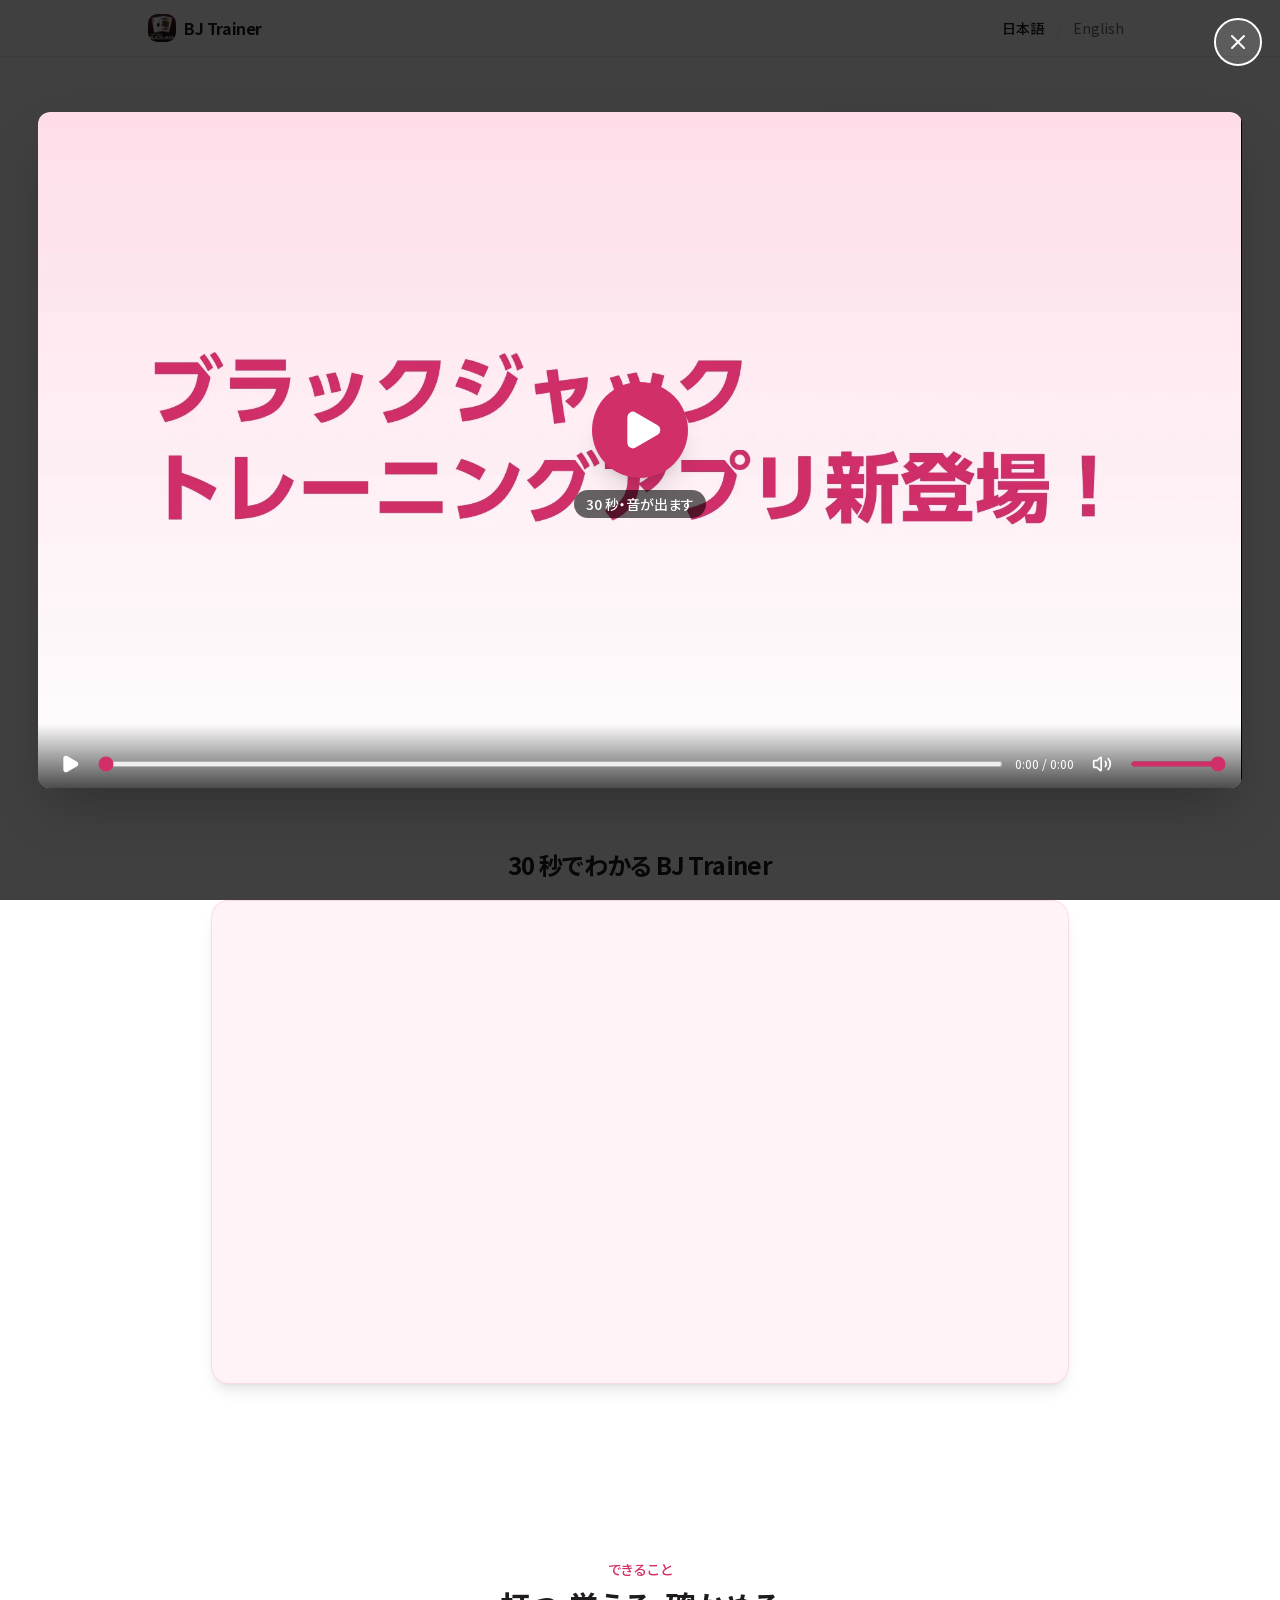
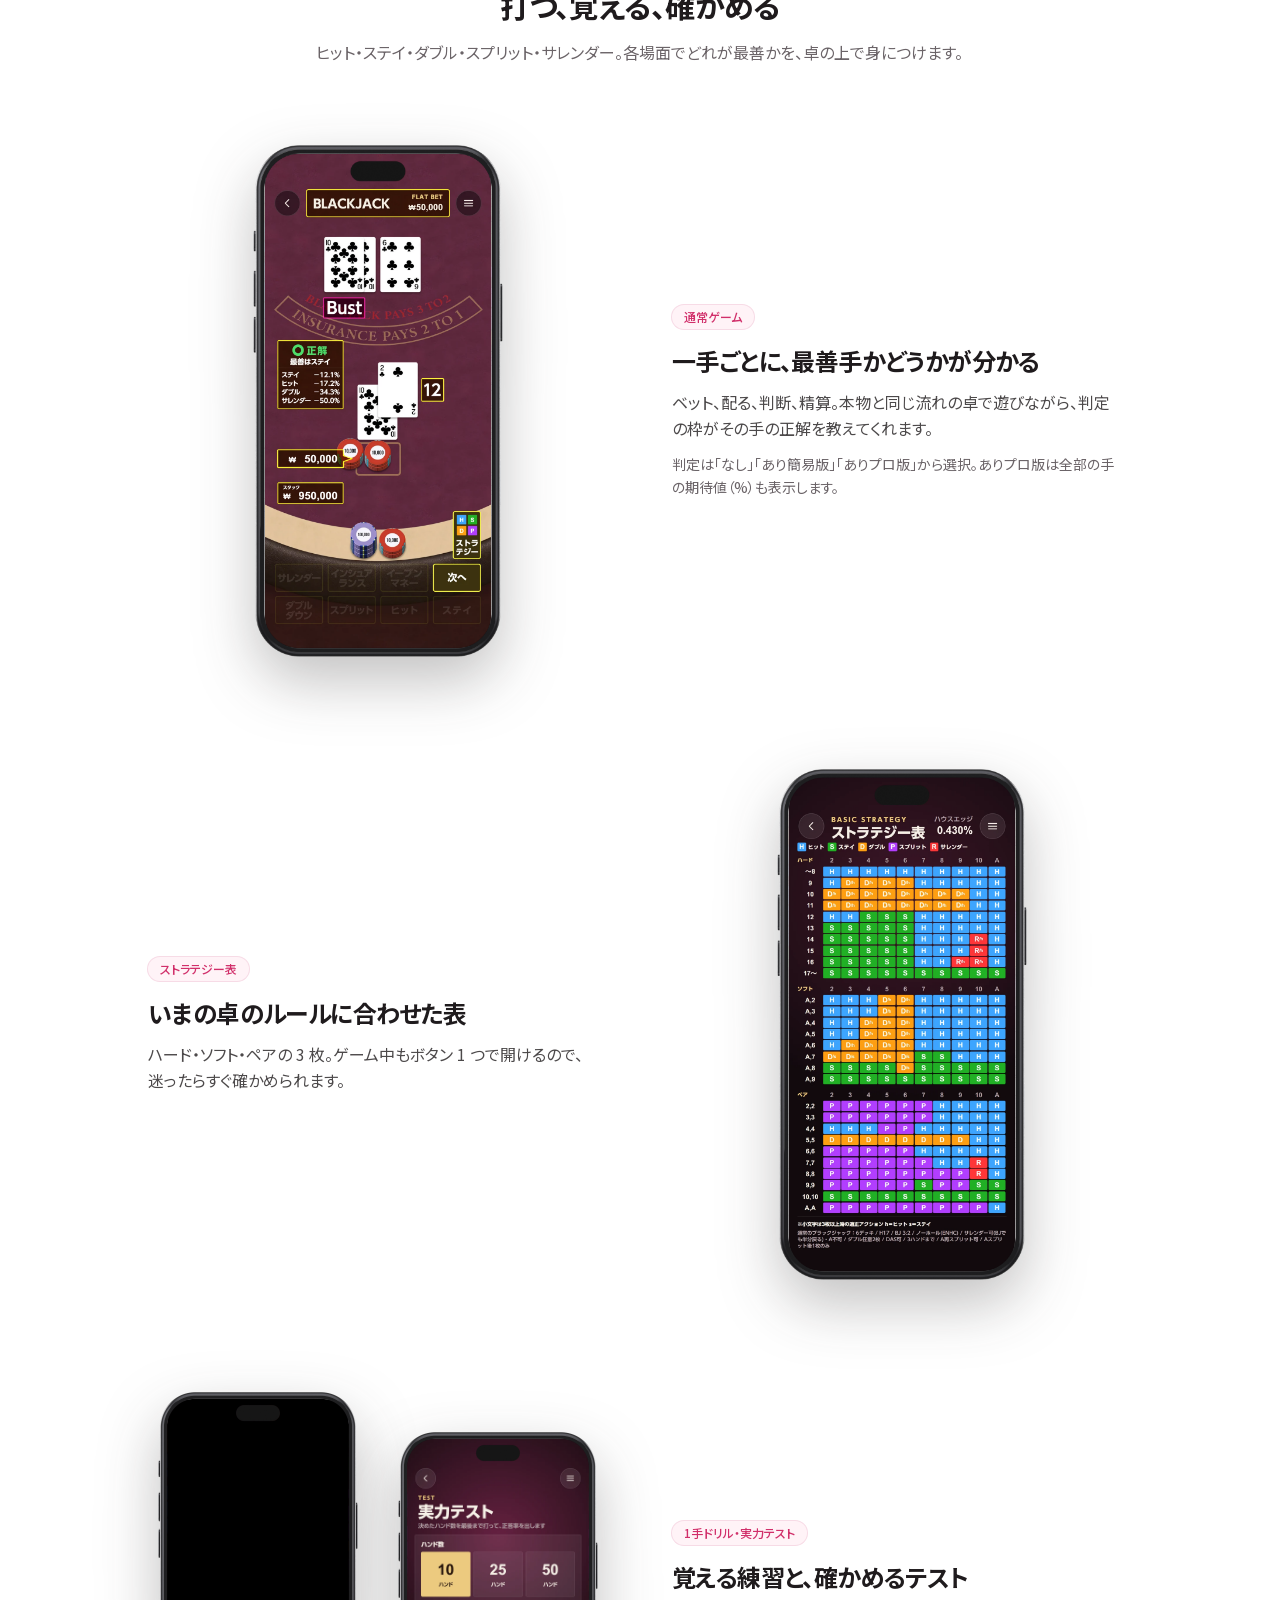
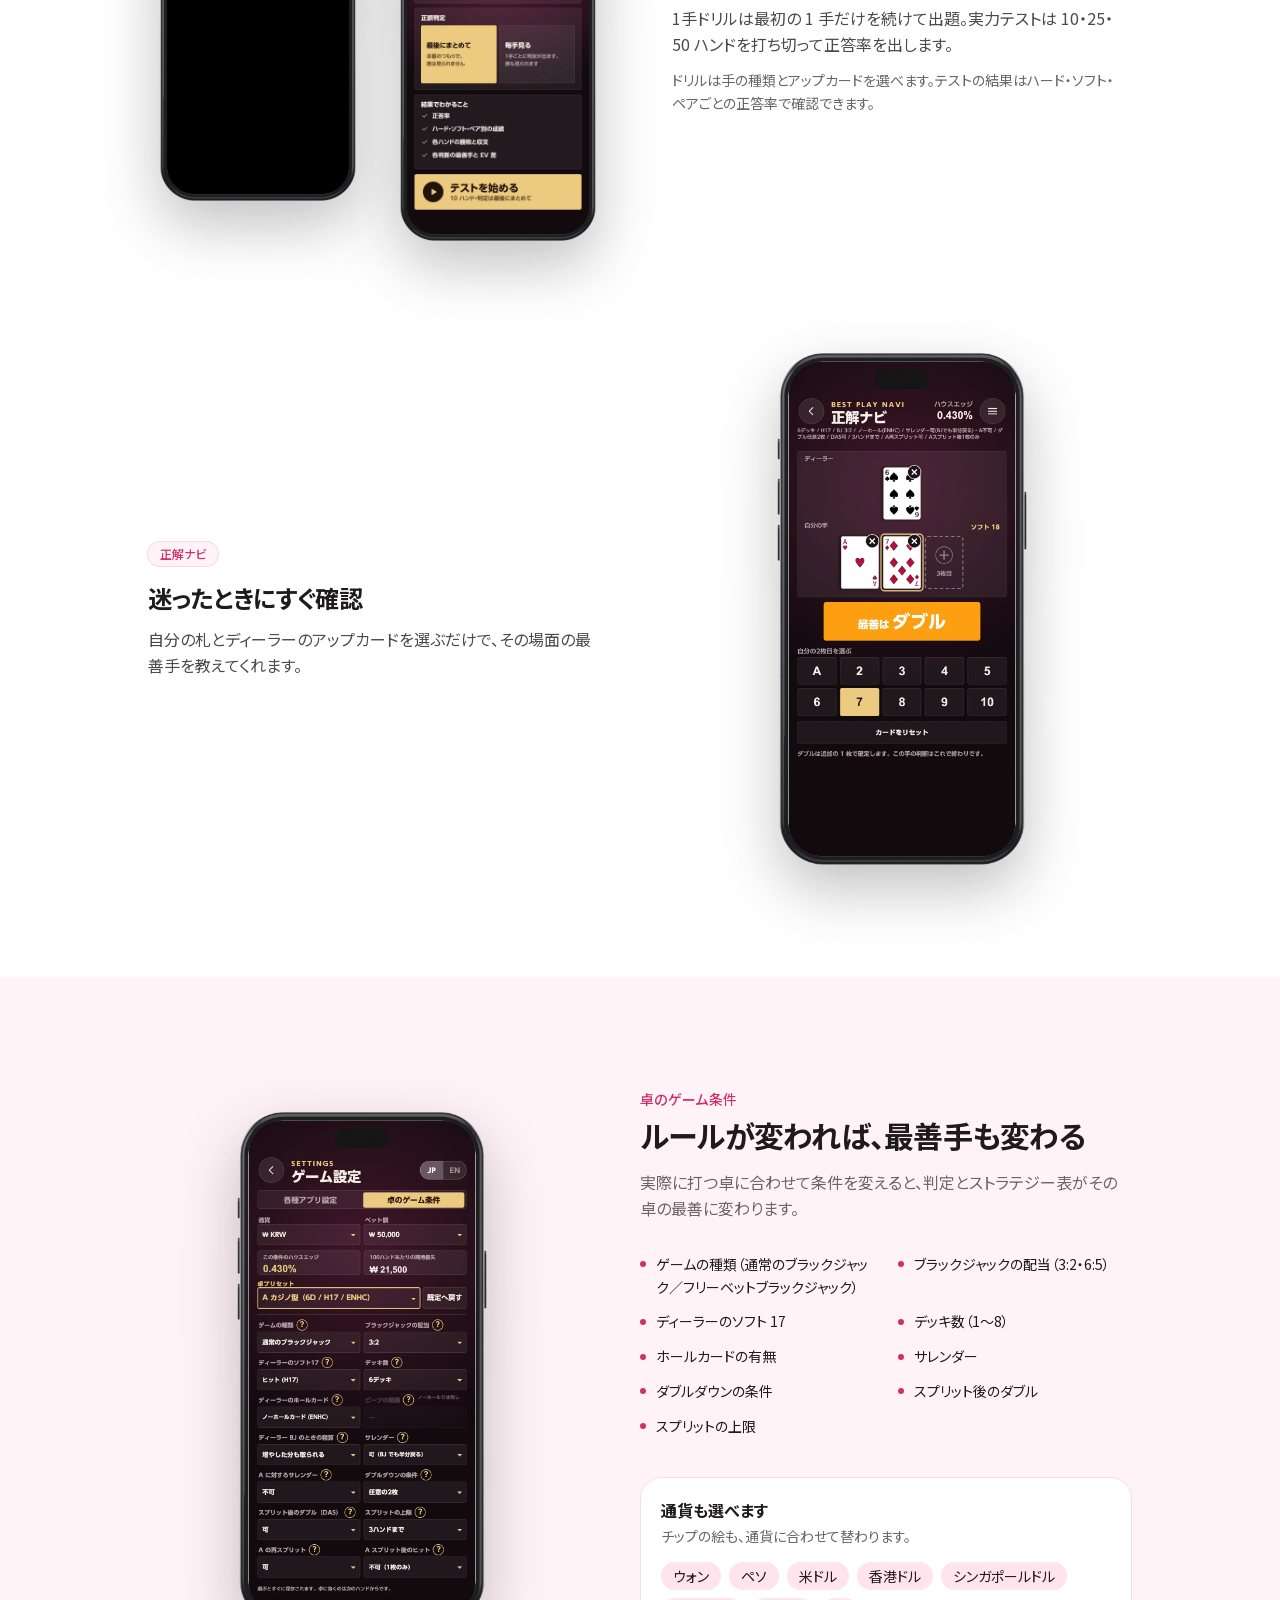
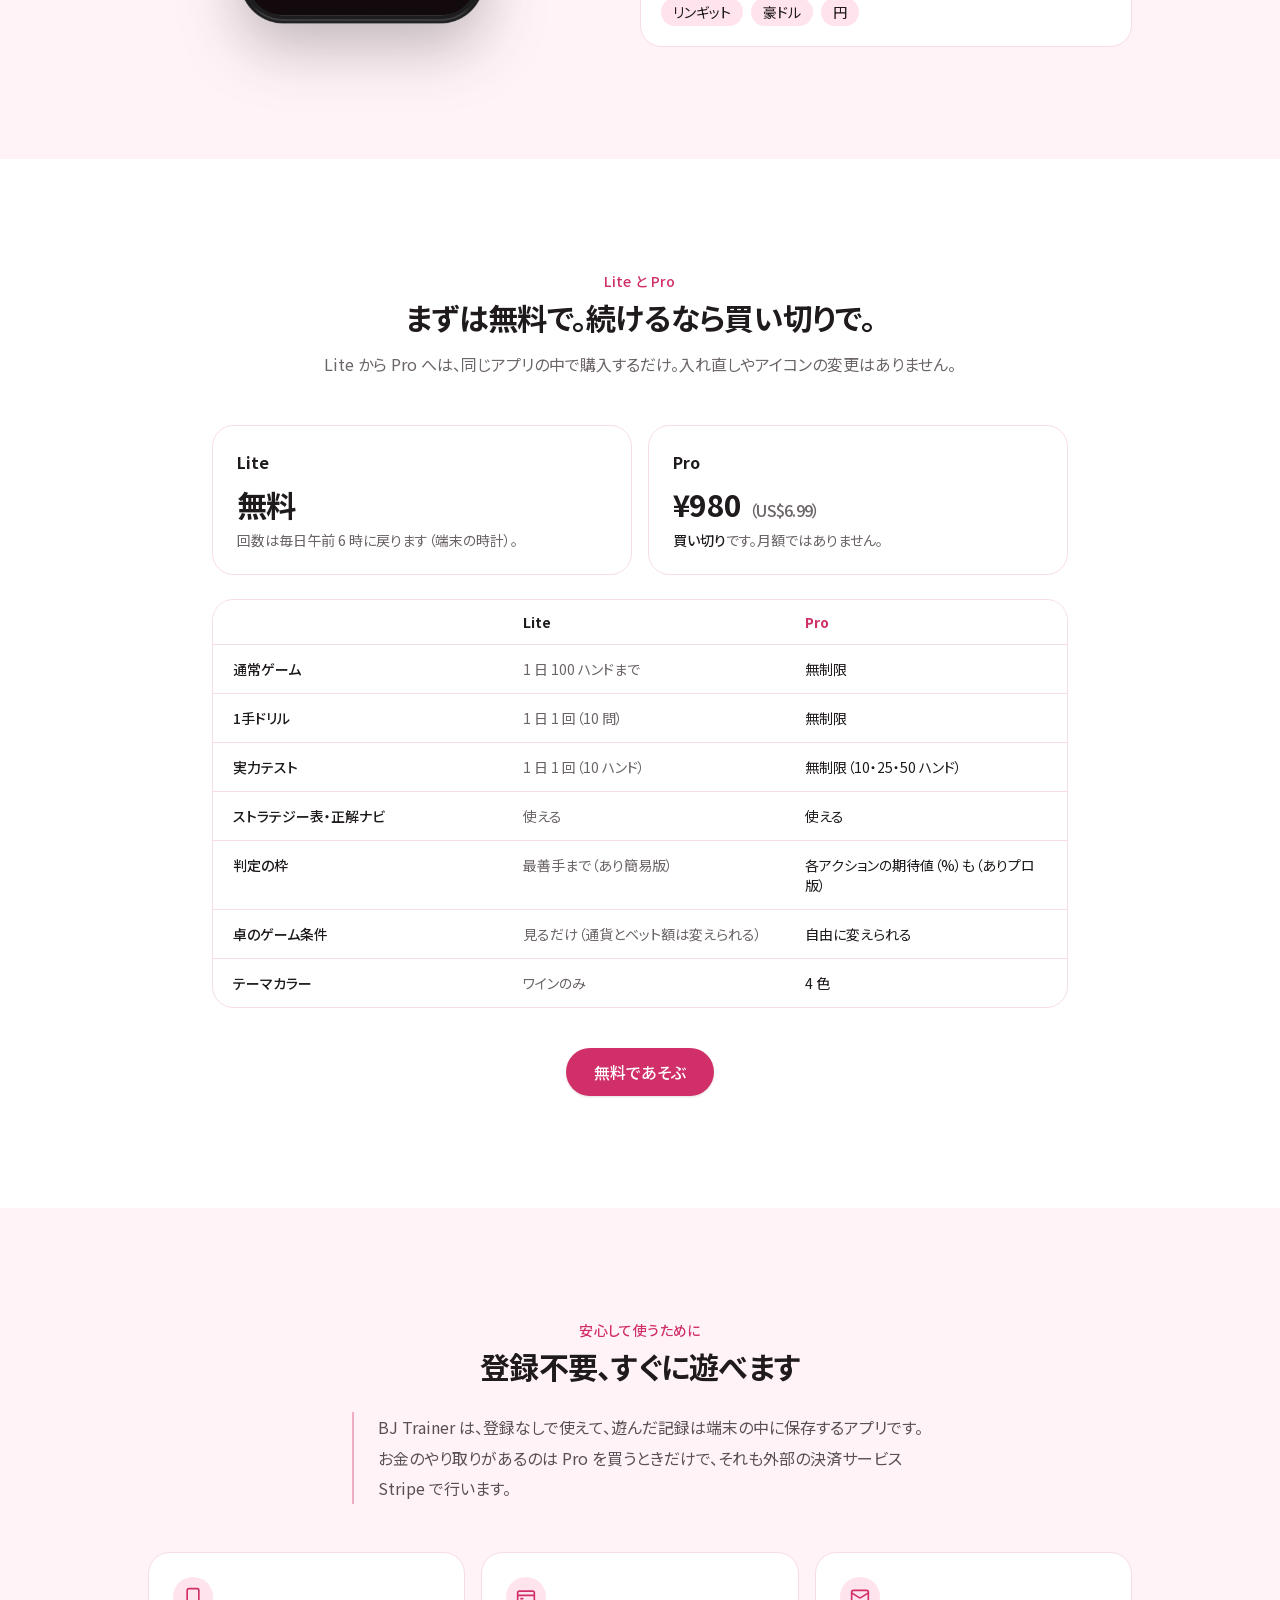
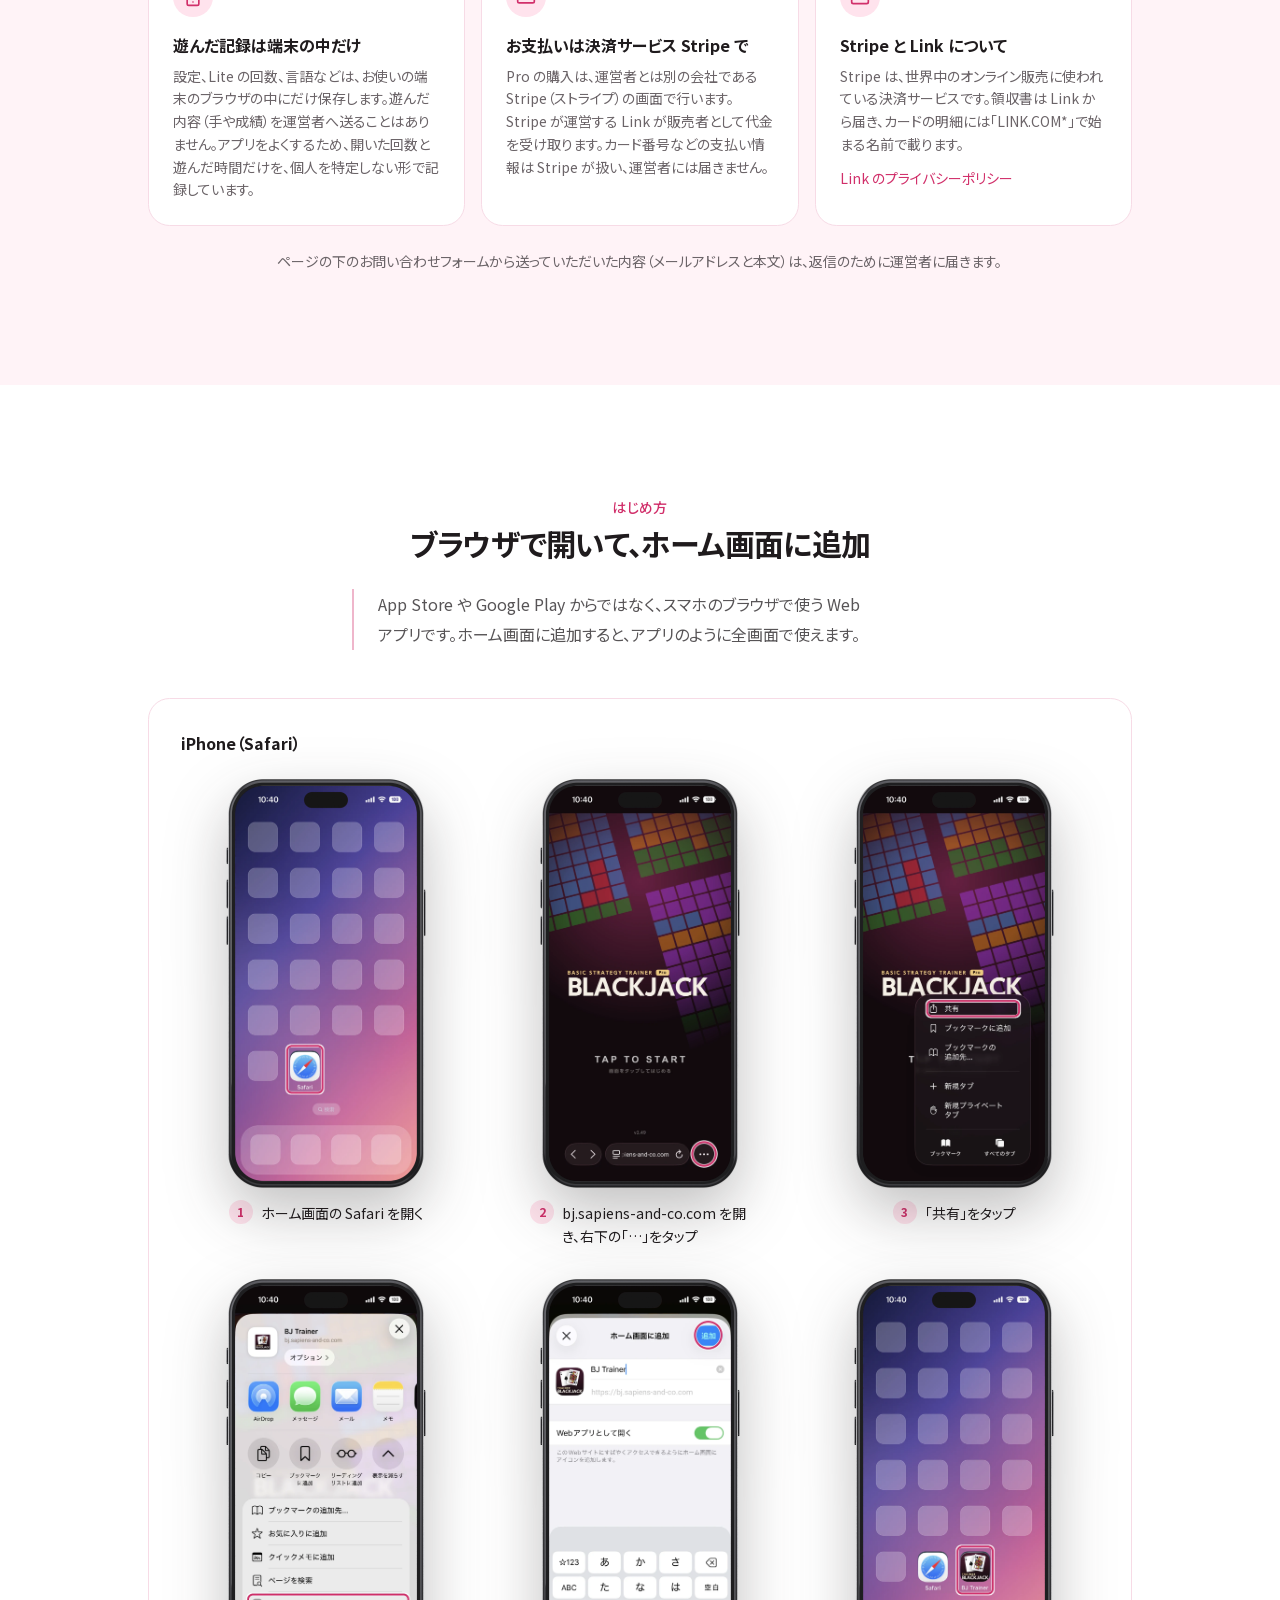
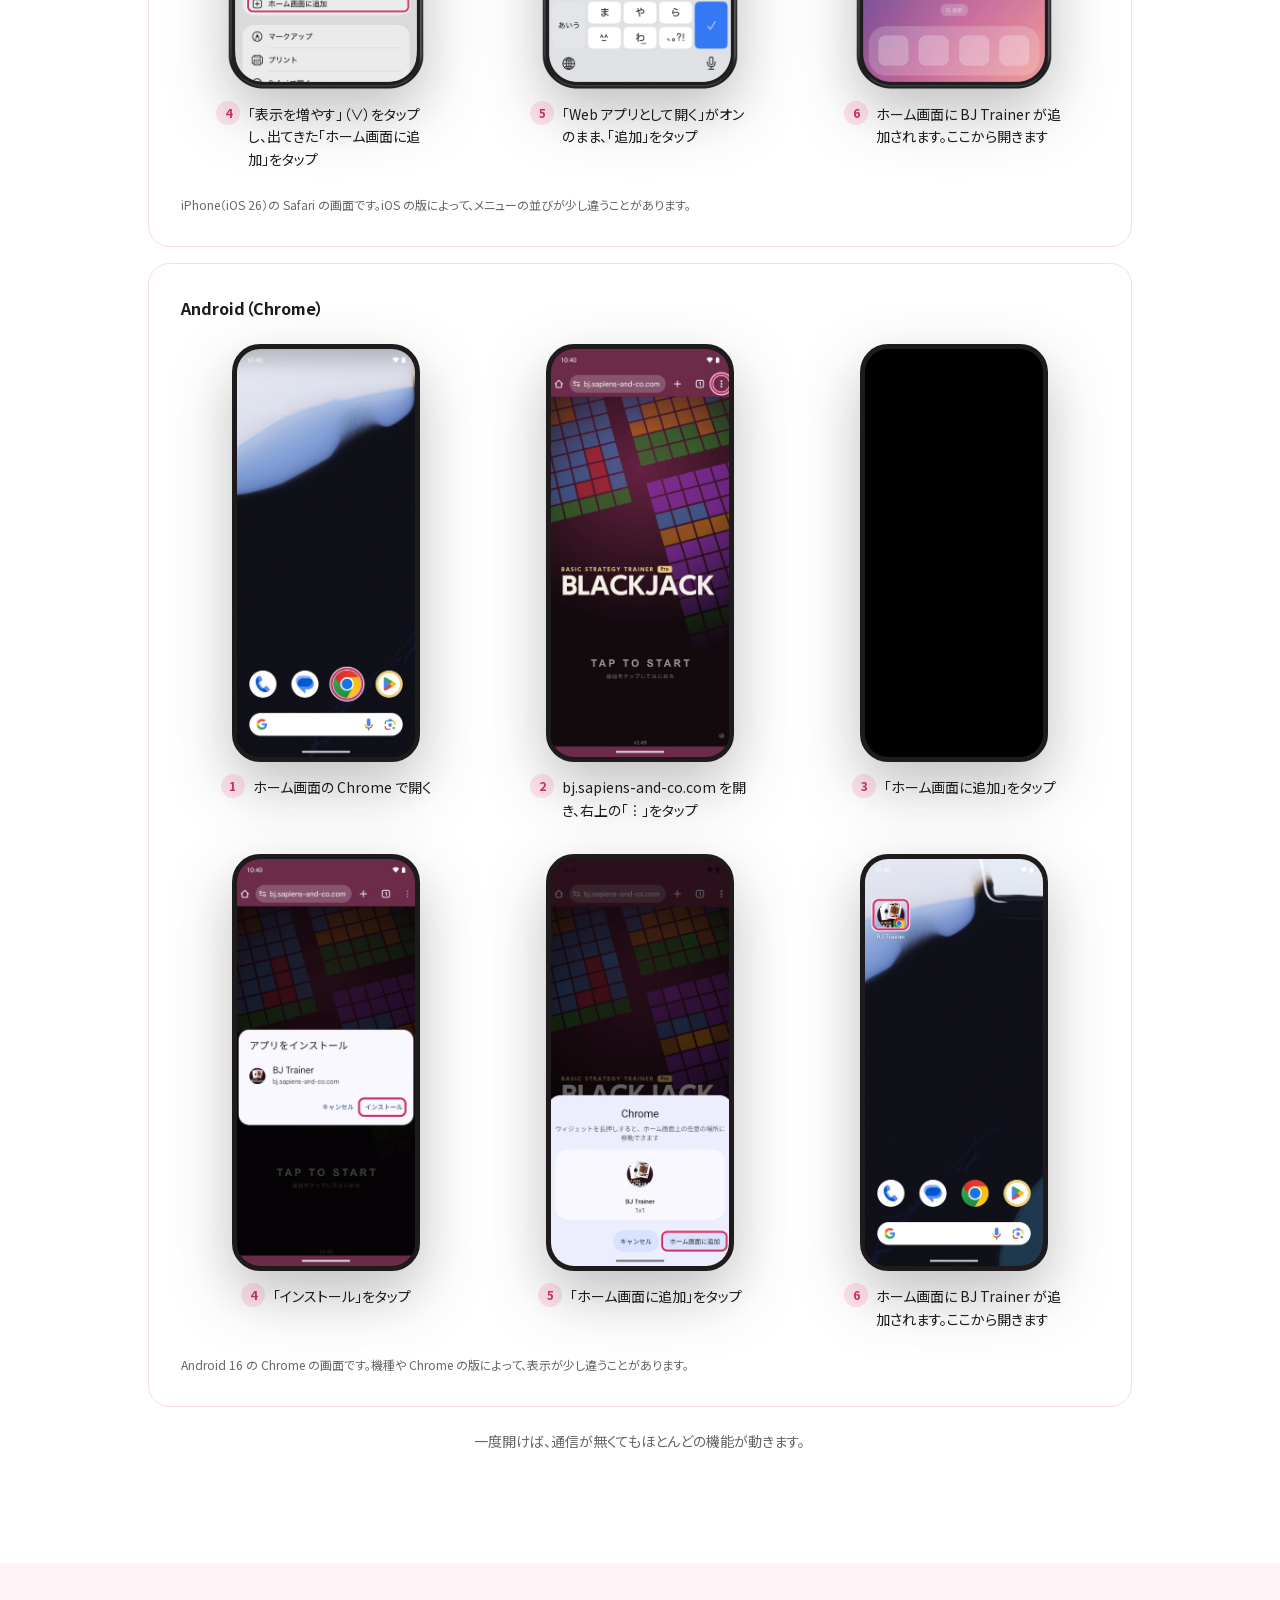
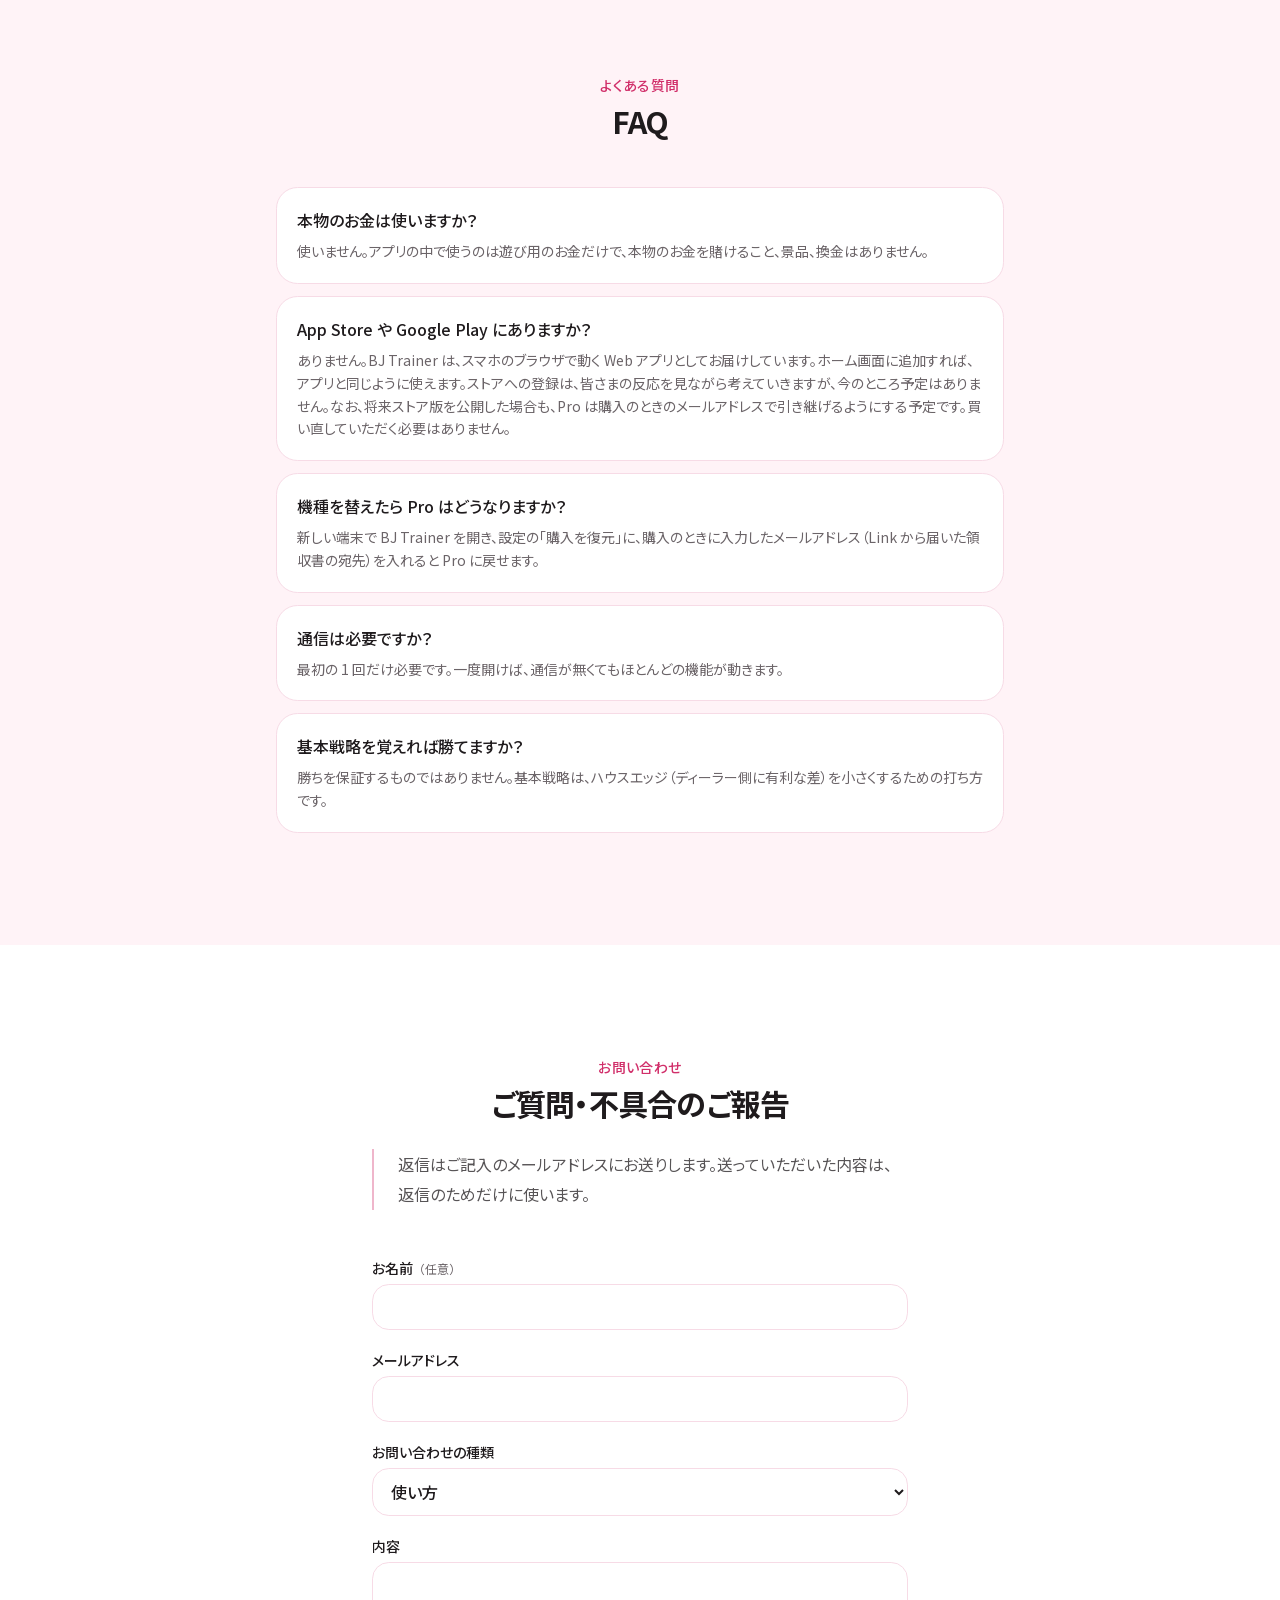
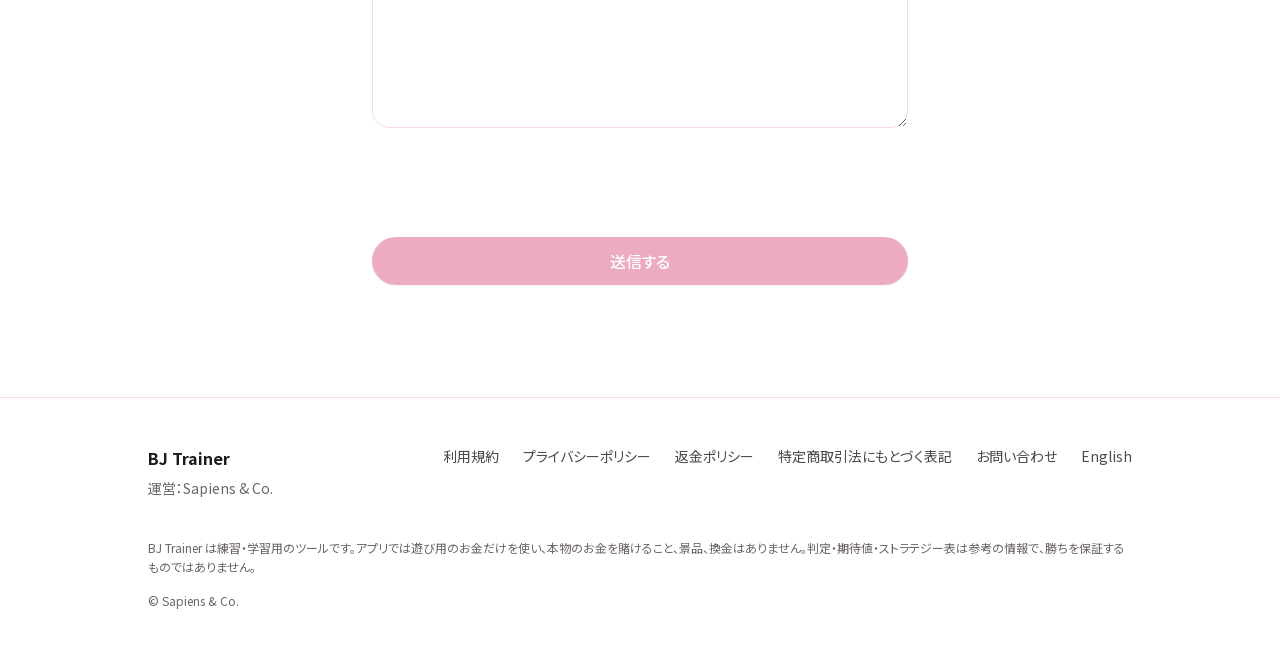
==== commit c7117be7: "BJ 紹介ページ：安心の案内を 3 枚に、税金の手続きの文を外した（bj-lp 3634969） Co-Authored-By: Claude Opus 5.5 <noreply@anthropic." ====
--- a/bj/index.html
+++ b/bj/index.html
@@ -1 +1 @@
-<!DOCTYPE html><html lang="ja" class="w00RLW_variable"><head><meta charSet="utf-8"/><meta name="viewport" content="width=device-width, initial-scale=1"/><link rel="preload" href="/bj/_next/static/media/6d74e39191e78e88-s.p.0fhiaplbf_4wa.woff2" as="font" crossorigin="" type="font/woff2"/><link rel="preload" as="image" href="/bj/assets/icon-512.webp"/><link rel="preload" as="image" href="/bj/assets/screens/ja/01_menu.webp"/><link rel="preload" href="/bj/assets/iphone-frame.webp" as="image"/><link rel="stylesheet" href="/bj/_next/static/chunks/2j12d5w0oyo_r.css" data-precedence="next"/><link rel="stylesheet" href="/bj/_next/static/chunks/0tphdci079bl2.css" data-precedence="next"/><link rel="preload" as="script" fetchPriority="low" href="/bj/_next/static/chunks/310vm2bl3xxpt.js"/><script src="/bj/_next/static/chunks/1wnov70f88xjy.js" async=""></script><script src="/bj/_next/static/chunks/39_j1bdzreq0m.js" async=""></script><script src="/bj/_next/static/chunks/2zrpfny48et_0.js" async=""></script><script src="/bj/_next/static/chunks/turbopack-3kko_o719rww4.js" async=""></script><script src="/bj/_next/static/chunks/3qfy96eoyh-ek.js" async=""></script><script src="/bj/_next/static/chunks/1d3is7tp8_nxf.js" async=""></script><script src="/bj/_next/static/chunks/20ownizfoaf8s.js" async=""></script><meta name="next-size-adjust" content=""/><meta name="theme-color" content="#ffffff"/><meta name="color-scheme" content="light"/><title>BJ Trainer｜ブラックジャックの基本戦略を練習するアプリ</title><meta name="description" content="本物と同じ流れの卓で、ブラックジャックの基本戦略を練習できるスマホ向け Web アプリ。手を打つたびに最善手かどうかを判定。登録不要・遊び用のお金だけで使えます。"/><link rel="canonical" href="https://sapiens-and-co.com/bj/"/><link rel="alternate" hrefLang="ja" href="https://sapiens-and-co.com/bj/"/><link rel="alternate" hrefLang="en" href="https://sapiens-and-co.com/bj/en/"/><link rel="alternate" hrefLang="x-default" href="https://sapiens-and-co.com/bj/"/><meta property="og:title" content="BJ Trainer｜ブラックジャックの基本戦略を練習するアプリ"/><meta property="og:description" content="本物と同じ流れの卓で、ブラックジャックの基本戦略を練習できるスマホ向け Web アプリ。手を打つたびに最善手かどうかを判定。登録不要・遊び用のお金だけで使えます。"/><meta property="og:url" content="https://sapiens-and-co.com/bj/"/><meta property="og:site_name" content="BJ Trainer"/><meta property="og:locale" content="ja_JP"/><meta property="og:image" content="https://sapiens-and-co.com/bj/assets/icon-512.webp"/><meta property="og:image:width" content="512"/><meta property="og:image:height" content="512"/><meta property="og:image:alt" content="BJ Trainer"/><meta property="og:type" content="website"/><meta name="twitter:card" content="summary"/><meta name="twitter:title" content="BJ Trainer｜ブラックジャックの基本戦略を練習するアプリ"/><meta name="twitter:description" content="本物と同じ流れの卓で、ブラックジャックの基本戦略を練習できるスマホ向け Web アプリ。手を打つたびに最善手かどうかを判定。登録不要・遊び用のお金だけで使えます。"/><meta name="twitter:image" content="https://sapiens-and-co.com/bj/assets/icon-512.webp"/><link rel="icon" href="/bj/assets/icon-512.webp" type="image/webp" sizes="512x512"/><link rel="apple-touch-icon" href="/bj/assets/icon-512.webp" sizes="512x512"/><script src="/bj/_next/static/chunks/0cz1d0mv5g_q7.js" noModule=""></script></head><body class="font-sans antialiased"><div hidden=""><!--$--><!--/$--></div><header class="sticky top-0 z-40 border-b border-border/70 bg-background/85 backdrop-blur"><div class="mx-auto flex h-14 max-w-5xl items-center justify-between px-5"><a class="flex items-center gap-2 font-bold tracking-tight" href="/bj/"><img alt="" decoding="async" class="size-7 rounded-md" src="/bj/assets/icon-512.webp" width="28" height="28"/><span>BJ Trainer</span></a><nav aria-label="言語の切り替え" class="flex items-center gap-1 text-sm"><span aria-current="page" class="rounded-md px-2 py-1 font-medium text-foreground">日本語</span><span aria-hidden="true" class="text-border">/</span><a hrefLang="en" lang="en" class="rounded-md px-2 py-1 text-muted-foreground transition-colors hover:text-primary" href="/bj/en/">English</a></nav></div></header><main><section class="overflow-hidden"><div class="mx-auto grid max-w-5xl items-center gap-12 px-5 pb-16 pt-12 md:grid-cols-[1.1fr_1fr] md:pb-24 md:pt-20"><div class="flex flex-col items-start"><img alt="" decoding="async" class="size-16 rounded-2xl shadow-sm md:size-[72px]" src="/bj/assets/icon-512.webp" width="72" height="72" loading="eager"/><p class="mt-6 text-sm font-medium text-primary">ブラックジャックの基本戦略トレーナー</p><h1 class="mt-2 text-[1.75rem] font-bold leading-snug tracking-tight sm:text-3xl md:text-[2.25rem] md:leading-tight lg:text-[2.5rem]"><span><span class="inline-block">ゲームで遊びながら、</span></span><span><br/><span class="inline-block">基本戦略を</span><span class="inline-block">身につける。</span></span></h1><p class="mt-5 max-w-md text-pretty leading-relaxed text-muted-foreground">本物と同じ流れの卓で練習。手を打つたびに、その判断が最善だったかを教えてくれます。</p><div class="mt-8 flex flex-col items-start gap-3 sm:flex-row sm:items-center sm:gap-5"><a href="https://bj.sapiens-and-co.com" class="inline-flex h-12 items-center gap-2 rounded-full bg-primary px-7 font-medium text-primary-foreground shadow-sm transition-opacity hover:opacity-90 focus-visible:outline-2 focus-visible:outline-offset-2">無料であそぶ<svg xmlns="http://www.w3.org/2000/svg" width="24" height="24" viewBox="0 0 24 24" fill="none" stroke="currentColor" stroke-width="2" stroke-linecap="round" stroke-linejoin="round" class="lucide lucide-arrow-right size-4" aria-hidden="true"><path d="M5 12h14"></path><path d="m12 5 7 7-7 7"></path></svg></a><a href="#pricing" class="text-sm text-muted-foreground underline-offset-4 hover:underline">Pro は買い切り ¥980（US$6.99）</a></div><ul class="mt-8 flex flex-wrap gap-x-5 gap-y-2 text-sm text-muted-foreground"><li class="flex items-center gap-1.5"><svg xmlns="http://www.w3.org/2000/svg" width="24" height="24" viewBox="0 0 24 24" fill="none" stroke="currentColor" stroke-width="2" stroke-linecap="round" stroke-linejoin="round" class="lucide lucide-check size-4 text-primary" aria-hidden="true"><path d="M20 6 9 17l-5-5"></path></svg>登録・ログイン不要</li><li class="flex items-center gap-1.5"><svg xmlns="http://www.w3.org/2000/svg" width="24" height="24" viewBox="0 0 24 24" fill="none" stroke="currentColor" stroke-width="2" stroke-linecap="round" stroke-linejoin="round" class="lucide lucide-check size-4 text-primary" aria-hidden="true"><path d="M20 6 9 17l-5-5"></path></svg>スマホのブラウザで動く</li><li class="flex items-center gap-1.5"><svg xmlns="http://www.w3.org/2000/svg" width="24" height="24" viewBox="0 0 24 24" fill="none" stroke="currentColor" stroke-width="2" stroke-linecap="round" stroke-linejoin="round" class="lucide lucide-check size-4 text-primary" aria-hidden="true"><path d="M20 6 9 17l-5-5"></path></svg>仮想プレイマネーでのトレーニング</li></ul></div><div class="relative"><div aria-hidden="true" class="absolute left-1/2 top-1/2 -z-10 size-[420px] -translate-x-1/2 -translate-y-1/2 rounded-full bg-accent"></div><div class="relative mx-auto w-full drop-shadow-[0_24px_30px_rgba(31,27,29,0.28)] max-w-[240px] md:max-w-[270px]" style="aspect-ratio:800 / 1637"><div class="absolute overflow-hidden bg-black" style="left:4.625%;top:1.7104459376908978%;width:90.75%;height:96.5791081246182%;border-radius:13.774104683195592% / 6.325110689437065%"><img alt="BJ Trainer のトップメニュー画面" decoding="async" class="absolute inset-0 h-full w-full object-cover" src="/bj/assets/screens/ja/01_menu.webp" width="780" height="1688" loading="eager"/></div><img src="/bj/assets/iphone-frame.webp" alt="" aria-hidden="true" class="pointer-events-none absolute inset-0 h-full w-full select-none"/></div></div></div></section><section aria-label="BJ Trainer の紹介動画" class="py-12 md:py-16"><div class="mx-auto max-w-4xl px-5"><h2 class="mb-5 text-center text-xl font-bold tracking-tight md:text-2xl">30 秒でわかる BJ Trainer</h2><div class="relative aspect-video w-full overflow-hidden rounded-xl bg-muted shadow-lg ring-1 ring-border"><div class="group overflow-hidden bg-black absolute inset-0"><video src="/bj/assets/cm/bj-cm-v9b.mp4" poster="/bj/assets/cm/bj-cm-v9-poster.webp" playsInline="" preload="metadata" class="h-full w-full object-contain"></video><button type="button" aria-label="再生" class="absolute inset-0 flex flex-col items-center justify-center gap-3"><span class="flex size-20 items-center justify-center rounded-full bg-primary text-primary-foreground shadow-xl transition-transform hover:scale-105 md:size-24"><svg xmlns="http://www.w3.org/2000/svg" width="24" height="24" viewBox="0 0 24 24" fill="none" stroke="currentColor" stroke-width="2" stroke-linecap="round" stroke-linejoin="round" class="lucide lucide-play ml-1 size-9 fill-current md:size-11" aria-hidden="true"><path d="M5 5a2 2 0 0 1 3.008-1.728l11.997 6.998a2 2 0 0 1 .003 3.458l-12 7A2 2 0 0 1 5 19z"></path></svg></span><span class="rounded-full bg-black/60 px-3 py-1 text-sm font-medium text-white">30 秒・音が出ます</span></button><div class="absolute inset-x-0 bottom-0 flex items-center gap-3 bg-gradient-to-t from-black/70 to-transparent px-3 pb-2 pt-6 text-white transition-opacity duration-300 sm:px-4 opacity-100"><button type="button" aria-label="再生" class="flex size-8 shrink-0 items-center justify-center"><svg xmlns="http://www.w3.org/2000/svg" width="24" height="24" viewBox="0 0 24 24" fill="none" stroke="currentColor" stroke-width="2" stroke-linecap="round" stroke-linejoin="round" class="lucide lucide-play size-5 fill-current" aria-hidden="true"><path d="M5 5a2 2 0 0 1 3.008-1.728l11.997 6.998a2 2 0 0 1 .003 3.458l-12 7A2 2 0 0 1 5 19z"></path></svg></button><input type="range" min="0" max="0" step="0.01" aria-label="再生位置" class="h-1.5 w-full cursor-pointer accent-primary" value="0"/><span class="shrink-0 text-xs tabular-nums">0:00<!-- --> / <!-- -->0:00</span><button type="button" aria-label="音を消す" aria-pressed="false" class="flex size-8 shrink-0 items-center justify-center"><svg xmlns="http://www.w3.org/2000/svg" width="24" height="24" viewBox="0 0 24 24" fill="none" stroke="currentColor" stroke-width="2" stroke-linecap="round" stroke-linejoin="round" class="lucide lucide-volume-2 size-5" aria-hidden="true"><path d="M11 4.702a.705.705 0 0 0-1.203-.498L6.413 7.587A1.4 1.4 0 0 1 5.416 8H3a1 1 0 0 0-1 1v6a1 1 0 0 0 1 1h2.416a1.4 1.4 0 0 1 .997.413l3.383 3.384A.705.705 0 0 0 11 19.298z"></path><path d="M16 9a5 5 0 0 1 0 6"></path><path d="M19.364 18.364a9 9 0 0 0 0-12.728"></path></svg></button></div></div></div></div></section><section aria-labelledby="features-title" class="py-20 md:py-28"><div class="mx-auto max-w-5xl px-5"><div class="mx-auto max-w-2xl"><div class="text-center"><p class="text-sm font-medium tracking-wide text-primary">できること</p><h2 id="features-title" class="mt-2 text-balance text-2xl font-bold tracking-tight md:text-3xl">打つ、覚える、確かめる</h2></div><p class="mx-auto max-w-full text-left mt-4 text-pretty leading-relaxed text-muted-foreground">ヒット・ステイ・ダブル・スプリット・サレンダー。各場面でどれが最善かを、卓の上で身につけます。</p></div><div class="mt-16 flex flex-col gap-20 md:mt-20 md:gap-28"><div class="transition-all duration-700 ease-out translate-y-6 opacity-0"><article class="grid items-center gap-10 md:grid-cols-2 md:gap-16"><div class="flex items-start justify-center gap-4"><div class="relative mx-auto w-full drop-shadow-[0_24px_30px_rgba(31,27,29,0.28)] max-w-[230px] md:max-w-[250px]" style="aspect-ratio:800 / 1637"><div class="absolute overflow-hidden bg-black" style="left:4.625%;top:1.7104459376908978%;width:90.75%;height:96.5791081246182%;border-radius:13.774104683195592% / 6.325110689437065%"><img alt="通常ゲームの判定の枠。正解と期待値が表示されている" decoding="async" class="absolute inset-0 h-full w-full object-cover" src="/bj/assets/screens/ja/03_play_judge.webp" width="780" height="1688" loading="lazy"/></div><img src="/bj/assets/iphone-frame.webp" alt="" aria-hidden="true" class="pointer-events-none absolute inset-0 h-full w-full select-none"/></div></div><div class="max-w-md md:mx-0"><p class="inline-flex rounded-full bg-muted px-3 py-1 text-xs font-medium text-primary ring-1 ring-border">通常ゲーム</p><h3 class="mt-4 text-balance text-xl font-bold tracking-tight md:text-2xl">一手ごとに、最善手かどうかが分かる</h3><p class="mt-3 text-pretty leading-relaxed text-foreground/80">ベット、配る、判断、精算。本物と同じ流れの卓で遊びながら、判定の枠がその手の正解を教えてくれます。</p><p class="mt-3 text-pretty text-sm leading-relaxed text-muted-foreground">判定は「なし」「あり簡易版」「ありプロ版」から選択。ありプロ版は全部の手の期待値（%）も表示します。</p></div></article></div><div class="transition-all duration-700 ease-out translate-y-6 opacity-0"><article class="grid items-center gap-10 md:grid-cols-2 md:gap-16 md:[&amp;&gt;*:first-child]:order-2"><div class="flex items-start justify-center gap-4"><div class="relative mx-auto w-full drop-shadow-[0_24px_30px_rgba(31,27,29,0.28)] max-w-[230px] md:max-w-[250px]" style="aspect-ratio:800 / 1637"><div class="absolute overflow-hidden bg-black" style="left:4.625%;top:1.7104459376908978%;width:90.75%;height:96.5791081246182%;border-radius:13.774104683195592% / 6.325110689437065%"><img alt="ストラテジー表の画面" decoding="async" class="absolute inset-0 h-full w-full object-cover" src="/bj/assets/screens/ja/04_strategy.webp" width="780" height="1688" loading="lazy"/></div><img src="/bj/assets/iphone-frame.webp" alt="" aria-hidden="true" class="pointer-events-none absolute inset-0 h-full w-full select-none"/></div></div><div class="max-w-md md:mx-0"><p class="inline-flex rounded-full bg-muted px-3 py-1 text-xs font-medium text-primary ring-1 ring-border">ストラテジー表</p><h3 class="mt-4 text-balance text-xl font-bold tracking-tight md:text-2xl">いまの卓のルールに合わせた表</h3><p class="mt-3 text-pretty leading-relaxed text-foreground/80">ハード・ソフト・ペアの 3 枚。ゲーム中もボタン 1 つで開けるので、迷ったらすぐ確かめられます。</p></div></article></div><div class="transition-all duration-700 ease-out translate-y-6 opacity-0"><article class="grid items-center gap-10 md:grid-cols-2 md:gap-16"><div class="flex items-start justify-center gap-3 sm:gap-5"><div class="relative mx-auto w-full drop-shadow-[0_24px_30px_rgba(31,27,29,0.28)] max-w-[170px] md:max-w-[200px]" style="aspect-ratio:800 / 1637"><div class="absolute overflow-hidden bg-black" style="left:4.625%;top:1.7104459376908978%;width:90.75%;height:96.5791081246182%;border-radius:13.774104683195592% / 6.325110689437065%"><img alt="1手ドリルの判定画面" decoding="async" class="absolute inset-0 h-full w-full object-cover" src="/bj/assets/screens/ja/07_drill_judge.webp" width="780" height="1688" loading="lazy"/></div><img src="/bj/assets/iphone-frame.webp" alt="" aria-hidden="true" class="pointer-events-none absolute inset-0 h-full w-full select-none"/></div><div class="relative mx-auto w-full drop-shadow-[0_24px_30px_rgba(31,27,29,0.28)] max-w-[170px] md:max-w-[200px] mt-10" style="aspect-ratio:800 / 1637"><div class="absolute overflow-hidden bg-black" style="left:4.625%;top:1.7104459376908978%;width:90.75%;height:96.5791081246182%;border-radius:13.774104683195592% / 6.325110689437065%"><img alt="実力テストの選択画面" decoding="async" class="absolute inset-0 h-full w-full object-cover" src="/bj/assets/screens/ja/08_test_select.webp" width="780" height="1688" loading="lazy"/></div><img src="/bj/assets/iphone-frame.webp" alt="" aria-hidden="true" class="pointer-events-none absolute inset-0 h-full w-full select-none"/></div></div><div class="max-w-md md:mx-0"><p class="inline-flex rounded-full bg-muted px-3 py-1 text-xs font-medium text-primary ring-1 ring-border">1手ドリル・実力テスト</p><h3 class="mt-4 text-balance text-xl font-bold tracking-tight md:text-2xl">覚える練習と、確かめるテスト</h3><p class="mt-3 text-pretty leading-relaxed text-foreground/80">1手ドリルは最初の 1 手だけを続けて出題。実力テストは 10・25・50 ハンドを打ち切って正答率を出します。</p><p class="mt-3 text-pretty text-sm leading-relaxed text-muted-foreground">ドリルは手の種類とアップカードを選べます。テストの結果はハード・ソフト・ペアごとの正答率で確認できます。</p></div></article></div><div class="transition-all duration-700 ease-out translate-y-6 opacity-0"><article class="grid items-center gap-10 md:grid-cols-2 md:gap-16 md:[&amp;&gt;*:first-child]:order-2"><div class="flex items-start justify-center gap-4"><div class="relative mx-auto w-full drop-shadow-[0_24px_30px_rgba(31,27,29,0.28)] max-w-[230px] md:max-w-[250px]" style="aspect-ratio:800 / 1637"><div class="absolute overflow-hidden bg-black" style="left:4.625%;top:1.7104459376908978%;width:90.75%;height:96.5791081246182%;border-radius:13.774104683195592% / 6.325110689437065%"><img alt="正解ナビの画面" decoding="async" class="absolute inset-0 h-full w-full object-cover" src="/bj/assets/screens/ja/05_navi.webp" width="780" height="1688" loading="lazy"/></div><img src="/bj/assets/iphone-frame.webp" alt="" aria-hidden="true" class="pointer-events-none absolute inset-0 h-full w-full select-none"/></div></div><div class="max-w-md md:mx-0"><p class="inline-flex rounded-full bg-muted px-3 py-1 text-xs font-medium text-primary ring-1 ring-border">正解ナビ</p><h3 class="mt-4 text-balance text-xl font-bold tracking-tight md:text-2xl">迷ったときにすぐ確認</h3><p class="mt-3 text-pretty leading-relaxed text-foreground/80">自分の札とディーラーのアップカードを選ぶだけで、その場面の最善手を教えてくれます。</p></div></article></div></div></div></section><section aria-labelledby="rules-title" class="bg-muted py-20 md:py-28"><div class="mx-auto grid max-w-5xl items-center gap-12 px-5 md:grid-cols-[1fr_1.15fr] md:gap-16"><div class="transition-all duration-700 ease-out translate-y-6 opacity-0 order-2 md:order-1"><div class="relative mx-auto w-full drop-shadow-[0_24px_30px_rgba(31,27,29,0.28)] max-w-[230px] md:max-w-[250px]" style="aspect-ratio:800 / 1637"><div class="absolute overflow-hidden bg-black" style="left:4.625%;top:1.7104459376908978%;width:90.75%;height:96.5791081246182%;border-radius:13.774104683195592% / 6.325110689437065%"><img alt="卓のゲーム条件の設定画面" decoding="async" class="absolute inset-0 h-full w-full object-cover" src="/bj/assets/screens/ja/10_table_rules.webp" width="780" height="1688" loading="lazy"/></div><img src="/bj/assets/iphone-frame.webp" alt="" aria-hidden="true" class="pointer-events-none absolute inset-0 h-full w-full select-none"/></div></div><div class="order-1 md:order-2"><p class="text-sm font-medium tracking-wide text-primary">卓のゲーム条件</p><h2 id="rules-title" class="mt-2 text-balance text-2xl font-bold tracking-tight md:text-3xl">ルールが変われば、最善手も変わる</h2><p class="mt-4 text-pretty leading-relaxed text-muted-foreground">実際に打つ卓に合わせて条件を変えると、判定とストラテジー表がその卓の最善に変わります。</p><ul class="mt-8 grid gap-x-6 gap-y-3 text-sm sm:grid-cols-2"><li class="flex gap-2.5 leading-relaxed"><span aria-hidden="true" class="mt-[0.6em] size-1.5 shrink-0 rounded-full bg-primary"></span>ゲームの種類（通常のブラックジャック／フリーベットブラックジャック）</li><li class="flex gap-2.5 leading-relaxed"><span aria-hidden="true" class="mt-[0.6em] size-1.5 shrink-0 rounded-full bg-primary"></span>ブラックジャックの配当（3:2・6:5）</li><li class="flex gap-2.5 leading-relaxed"><span aria-hidden="true" class="mt-[0.6em] size-1.5 shrink-0 rounded-full bg-primary"></span>ディーラーのソフト 17</li><li class="flex gap-2.5 leading-relaxed"><span aria-hidden="true" class="mt-[0.6em] size-1.5 shrink-0 rounded-full bg-primary"></span>デッキ数（1〜8）</li><li class="flex gap-2.5 leading-relaxed"><span aria-hidden="true" class="mt-[0.6em] size-1.5 shrink-0 rounded-full bg-primary"></span>ホールカードの有無</li><li class="flex gap-2.5 leading-relaxed"><span aria-hidden="true" class="mt-[0.6em] size-1.5 shrink-0 rounded-full bg-primary"></span>サレンダー</li><li class="flex gap-2.5 leading-relaxed"><span aria-hidden="true" class="mt-[0.6em] size-1.5 shrink-0 rounded-full bg-primary"></span>ダブルダウンの条件</li><li class="flex gap-2.5 leading-relaxed"><span aria-hidden="true" class="mt-[0.6em] size-1.5 shrink-0 rounded-full bg-primary"></span>スプリット後のダブル</li><li class="flex gap-2.5 leading-relaxed"><span aria-hidden="true" class="mt-[0.6em] size-1.5 shrink-0 rounded-full bg-primary"></span>スプリットの上限</li></ul><div class="mt-10 rounded-2xl border border-border bg-background p-5"><h3 class="font-bold">通貨も選べます</h3><p class="mt-1 text-sm text-muted-foreground">チップの絵も、通貨に合わせて替わります。</p><ul class="mt-4 flex flex-wrap gap-2" aria-label="選べる通貨"><li class="rounded-full bg-accent px-3 py-1 text-sm">ウォン</li><li class="rounded-full bg-accent px-3 py-1 text-sm">ペソ</li><li class="rounded-full bg-accent px-3 py-1 text-sm">米ドル</li><li class="rounded-full bg-accent px-3 py-1 text-sm">香港ドル</li><li class="rounded-full bg-accent px-3 py-1 text-sm">シンガポールドル</li><li class="rounded-full bg-accent px-3 py-1 text-sm">リンギット</li><li class="rounded-full bg-accent px-3 py-1 text-sm">豪ドル</li><li class="rounded-full bg-accent px-3 py-1 text-sm">円</li></ul></div></div></div></section><section id="pricing" aria-labelledby="pricing-title" class="scroll-mt-16 py-20 md:py-28"><div class="mx-auto max-w-4xl px-5"><div class="mx-auto max-w-2xl"><div class="text-center"><p class="text-sm font-medium tracking-wide text-primary">Lite と Pro</p><h2 id="pricing-title" class="mt-2 text-balance text-2xl font-bold tracking-tight md:text-3xl"><span class="inline-block">まずは無料で。</span><span class="inline-block">続けるなら買い切りで。</span></h2></div><p class="mx-auto max-w-full text-left mt-4 text-pretty leading-relaxed text-muted-foreground">Lite から Pro へは、同じアプリの中で購入するだけ。入れ直しやアイコンの変更はありません。</p></div><div class="mt-12 grid gap-4 sm:grid-cols-2"><div class="rounded-2xl border border-border bg-background p-6"><p class="font-bold">Lite</p><p class="mt-3 text-3xl font-bold tracking-tight">無料</p><p class="mt-2 text-sm text-muted-foreground">回数は毎日午前 6 時に戻ります（端末の時計）。</p></div><div class="rounded-2xl border border-border bg-background p-6"><p class="font-bold">Pro</p><p class="mt-3 flex flex-wrap items-baseline gap-x-2 text-3xl font-bold tracking-tight">¥980<span class="text-base font-medium text-muted-foreground">（US$6.99）</span></p><p class="mt-2 text-sm text-muted-foreground"><strong class="font-medium text-foreground">買い切り</strong>です。月額ではありません。</p></div></div><div class="mt-6 overflow-hidden rounded-2xl border border-border bg-background"><table class="w-full table-fixed text-left text-sm"><caption class="sr-only">Lite と Pro の違い</caption><thead class="bg-background"><tr class="border-b border-border"><th scope="col" class="w-[34%] px-3 py-3 font-medium text-muted-foreground sm:px-5"><span class="sr-only">機能</span></th><th scope="col" class="px-3 py-3 font-bold sm:px-5">Lite</th><th scope="col" class="px-3 py-3 font-bold text-primary sm:px-5">Pro</th></tr></thead><tbody><tr class="border-b border-border last:border-0"><th scope="row" class="px-3 py-3.5 align-top font-medium sm:px-5">通常ゲーム</th><td class="px-3 py-3.5 align-top text-muted-foreground sm:px-5">1 日 100 ハンドまで</td><td class="px-3 py-3.5 align-top sm:px-5">無制限</td></tr><tr class="border-b border-border last:border-0"><th scope="row" class="px-3 py-3.5 align-top font-medium sm:px-5">1手ドリル</th><td class="px-3 py-3.5 align-top text-muted-foreground sm:px-5">1 日 1 回（10 問）</td><td class="px-3 py-3.5 align-top sm:px-5">無制限</td></tr><tr class="border-b border-border last:border-0"><th scope="row" class="px-3 py-3.5 align-top font-medium sm:px-5">実力テスト</th><td class="px-3 py-3.5 align-top text-muted-foreground sm:px-5">1 日 1 回（10 ハンド）</td><td class="px-3 py-3.5 align-top sm:px-5">無制限（10・25・50 ハンド）</td></tr><tr class="border-b border-border last:border-0"><th scope="row" class="px-3 py-3.5 align-top font-medium sm:px-5">ストラテジー表・正解ナビ</th><td class="px-3 py-3.5 align-top text-muted-foreground sm:px-5">使える</td><td class="px-3 py-3.5 align-top sm:px-5">使える</td></tr><tr class="border-b border-border last:border-0"><th scope="row" class="px-3 py-3.5 align-top font-medium sm:px-5">判定の枠</th><td class="px-3 py-3.5 align-top text-muted-foreground sm:px-5">最善手まで（あり簡易版）</td><td class="px-3 py-3.5 align-top sm:px-5">各アクションの期待値（%）も（ありプロ版）</td></tr><tr class="border-b border-border last:border-0"><th scope="row" class="px-3 py-3.5 align-top font-medium sm:px-5">卓のゲーム条件</th><td class="px-3 py-3.5 align-top text-muted-foreground sm:px-5">見るだけ（通貨とベット額は変えられる）</td><td class="px-3 py-3.5 align-top sm:px-5">自由に変えられる</td></tr><tr class="border-b border-border last:border-0"><th scope="row" class="px-3 py-3.5 align-top font-medium sm:px-5">テーマカラー</th><td class="px-3 py-3.5 align-top text-muted-foreground sm:px-5">ワインのみ</td><td class="px-3 py-3.5 align-top sm:px-5">4 色</td></tr></tbody></table></div><div class="mt-10 flex justify-center"><a href="https://bj.sapiens-and-co.com" class="inline-flex h-12 items-center rounded-full bg-primary px-7 font-medium text-primary-foreground shadow-sm transition-opacity hover:opacity-90">無料であそぶ</a></div></div></section><section aria-labelledby="safety-title" class="bg-muted py-20 md:py-28"><div class="mx-auto max-w-4xl px-5"><div class="mx-auto max-w-2xl"><div class="text-center"><p class="text-sm font-medium tracking-wide text-primary">安心して使うために</p><h2 id="safety-title" class="mt-2 text-balance text-2xl font-bold tracking-tight md:text-3xl">登録不要、すぐに遊べます</h2></div><div class="mx-auto mt-7 flex max-w-[36rem] flex-col gap-3 border-l-2 border-primary/35 pl-5 text-left md:pl-6"><p class="text-pretty text-[15px] leading-[1.9] text-foreground/75 [word-break:auto-phrase] md:text-base">BJ Trainer は、登録なしで使えて、遊んだ記録は端末の中に保存するアプリです。お金のやり取りがあるのは Pro を買うときだけで、それも外部の決済サービス Stripe で行います。</p></div></div><div class="mt-12 grid gap-4 sm:grid-cols-2"><div class="rounded-2xl border border-border bg-background p-6"><span class="flex size-10 items-center justify-center rounded-full bg-accent text-primary"><svg xmlns="http://www.w3.org/2000/svg" width="24" height="24" viewBox="0 0 24 24" fill="none" stroke="currentColor" stroke-width="2" stroke-linecap="round" stroke-linejoin="round" class="lucide lucide-user-x size-5" aria-hidden="true"><path d="M16 21v-2a4 4 0 0 0-4-4H6a4 4 0 0 0-4 4v2"></path><circle cx="9" cy="7" r="4"></circle><line x1="17" x2="22" y1="8" y2="13"></line><line x1="22" x2="17" y1="8" y2="13"></line></svg></span><h3 class="mt-4 font-bold">登録は要りません</h3><p class="mt-2 text-pretty text-sm leading-relaxed text-muted-foreground">名前やメールアドレスの登録、ログインはありません。</p></div><div class="rounded-2xl border border-border bg-background p-6"><span class="flex size-10 items-center justify-center rounded-full bg-accent text-primary"><svg xmlns="http://www.w3.org/2000/svg" width="24" height="24" viewBox="0 0 24 24" fill="none" stroke="currentColor" stroke-width="2" stroke-linecap="round" stroke-linejoin="round" class="lucide lucide-smartphone size-5" aria-hidden="true"><rect width="14" height="20" x="5" y="2" rx="2" ry="2"></rect><path d="M12 18h.01"></path></svg></span><h3 class="mt-4 font-bold">遊んだ記録は端末の中だけ</h3><p class="mt-2 text-pretty text-sm leading-relaxed text-muted-foreground">設定、Lite の回数、言語などは、お使いの端末のブラウザの中にだけ保存します。遊んだ内容（手や成績）を運営者へ送ることはありません。アプリをよくするため、開いた回数と遊んだ時間だけを、個人を特定しない形で記録しています。</p></div><div class="rounded-2xl border border-border bg-background p-6"><span class="flex size-10 items-center justify-center rounded-full bg-accent text-primary"><svg xmlns="http://www.w3.org/2000/svg" width="24" height="24" viewBox="0 0 24 24" fill="none" stroke="currentColor" stroke-width="2" stroke-linecap="round" stroke-linejoin="round" class="lucide lucide-credit-card size-5" aria-hidden="true"><rect width="20" height="14" x="2" y="5" rx="2"></rect><line x1="2" x2="22" y1="10" y2="10"></line><path d="M6 14h2"></path></svg></span><h3 class="mt-4 font-bold">お支払いは決済サービス Stripe で</h3><p class="mt-2 text-pretty text-sm leading-relaxed text-muted-foreground">Pro の購入は、運営者とは別の会社である Stripe（ストライプ）の画面で行います。Stripe が運営する Link が販売者として代金を受け取り、税金の手続きもします。カード番号などの支払い情報は Stripe が扱い、運営者には届きません。</p></div><div class="rounded-2xl border border-border bg-background p-6"><span class="flex size-10 items-center justify-center rounded-full bg-accent text-primary"><svg xmlns="http://www.w3.org/2000/svg" width="24" height="24" viewBox="0 0 24 24" fill="none" stroke="currentColor" stroke-width="2" stroke-linecap="round" stroke-linejoin="round" class="lucide lucide-mail size-5" aria-hidden="true"><path d="m22 7-8.991 5.727a2 2 0 0 1-2.009 0L2 7"></path><rect x="2" y="4" width="20" height="16" rx="2"></rect></svg></span><h3 class="mt-4 font-bold">Stripe と Link について</h3><p class="mt-2 text-pretty text-sm leading-relaxed text-muted-foreground">Stripe は、世界中のオンライン販売に使われている決済サービスです。領収書は Link から届き、カードの明細には「LINK.COM*」で始まる名前で載ります。</p><a href="https://link.com/privacy" target="_blank" rel="noopener noreferrer" class="mt-3 inline-block text-sm text-primary underline-offset-4 hover:underline">Link のプライバシーポリシー</a></div></div><p class="mx-auto max-w-full text-left mt-6 text-sm leading-relaxed text-muted-foreground">ページの下のお問い合わせフォームから送っていただいた内容（メールアドレスと本文）は、返信のために運営者に届きます。</p></div></section><section aria-labelledby="start-title" class="py-20 md:py-28"><div class="mx-auto max-w-5xl px-5"><div class="mx-auto max-w-2xl"><div class="text-center"><p class="text-sm font-medium tracking-wide text-primary">はじめ方</p><h2 id="start-title" class="mt-2 text-balance text-2xl font-bold tracking-tight md:text-3xl">ブラウザで開いて、ホーム画面に追加</h2></div><div class="mx-auto mt-7 flex max-w-[36rem] flex-col gap-3 border-l-2 border-primary/35 pl-5 text-left md:pl-6"><p class="text-pretty text-[15px] leading-[1.9] text-foreground/75 [word-break:auto-phrase] md:text-base">App Store や Google Play からではなく、スマホのブラウザで使う Web アプリです。ホーム画面に追加すると、アプリのように全画面で使えます。</p></div></div><div class="mt-12 flex flex-col gap-4"><div class="rounded-2xl border border-border bg-background p-5 sm:p-8"><h3 class="font-bold">iPhone（Safari）</h3><ol class="mt-6 grid grid-cols-2 gap-x-4 gap-y-8 sm:gap-x-6 md:grid-cols-3"><li class="flex flex-col gap-3"><div class="relative mx-auto w-full drop-shadow-[0_24px_30px_rgba(31,27,29,0.28)] max-w-[180px] md:max-w-[200px]" style="aspect-ratio:800 / 1637"><div class="absolute overflow-hidden bg-black" style="left:4.625%;top:1.7104459376908978%;width:90.75%;height:96.5791081246182%;border-radius:13.774104683195592% / 6.325110689437065%"><img alt="iPhone（Safari） で BJ Trainer をホーム画面に追加する手順 1" decoding="async" class="absolute inset-0 h-full w-full object-cover" src="/bj/assets/howto/ios-1.webp" width="780" height="1688" loading="lazy"/></div><img src="/bj/assets/iphone-frame.webp" alt="" aria-hidden="true" class="pointer-events-none absolute inset-0 h-full w-full select-none"/></div><p class="mx-auto flex max-w-[220px] items-start gap-2 text-sm leading-relaxed"><span aria-hidden="true" class="flex size-6 shrink-0 items-center justify-center rounded-full bg-accent text-xs font-bold text-primary">1</span><span class="pt-0.5">ホーム画面の Safari を開く</span></p></li><li class="flex flex-col gap-3"><div class="relative mx-auto w-full drop-shadow-[0_24px_30px_rgba(31,27,29,0.28)] max-w-[180px] md:max-w-[200px]" style="aspect-ratio:800 / 1637"><div class="absolute overflow-hidden bg-black" style="left:4.625%;top:1.7104459376908978%;width:90.75%;height:96.5791081246182%;border-radius:13.774104683195592% / 6.325110689437065%"><img alt="iPhone（Safari） で BJ Trainer をホーム画面に追加する手順 2" decoding="async" class="absolute inset-0 h-full w-full object-cover" src="/bj/assets/howto/ios-2.webp" width="780" height="1688" loading="lazy"/></div><img src="/bj/assets/iphone-frame.webp" alt="" aria-hidden="true" class="pointer-events-none absolute inset-0 h-full w-full select-none"/></div><p class="mx-auto flex max-w-[220px] items-start gap-2 text-sm leading-relaxed"><span aria-hidden="true" class="flex size-6 shrink-0 items-center justify-center rounded-full bg-accent text-xs font-bold text-primary">2</span><span class="pt-0.5">bj.sapiens-and-co.com を開き、右下の「…」をタップ</span></p></li><li class="flex flex-col gap-3"><div class="relative mx-auto w-full drop-shadow-[0_24px_30px_rgba(31,27,29,0.28)] max-w-[180px] md:max-w-[200px]" style="aspect-ratio:800 / 1637"><div class="absolute overflow-hidden bg-black" style="left:4.625%;top:1.7104459376908978%;width:90.75%;height:96.5791081246182%;border-radius:13.774104683195592% / 6.325110689437065%"><img alt="iPhone（Safari） で BJ Trainer をホーム画面に追加する手順 3" decoding="async" class="absolute inset-0 h-full w-full object-cover" src="/bj/assets/howto/ios-3.webp" width="780" height="1688" loading="lazy"/></div><img src="/bj/assets/iphone-frame.webp" alt="" aria-hidden="true" class="pointer-events-none absolute inset-0 h-full w-full select-none"/></div><p class="mx-auto flex max-w-[220px] items-start gap-2 text-sm leading-relaxed"><span aria-hidden="true" class="flex size-6 shrink-0 items-center justify-center rounded-full bg-accent text-xs font-bold text-primary">3</span><span class="pt-0.5">「共有」をタップ</span></p></li><li class="flex flex-col gap-3"><div class="relative mx-auto w-full drop-shadow-[0_24px_30px_rgba(31,27,29,0.28)] max-w-[180px] md:max-w-[200px]" style="aspect-ratio:800 / 1637"><div class="absolute overflow-hidden bg-black" style="left:4.625%;top:1.7104459376908978%;width:90.75%;height:96.5791081246182%;border-radius:13.774104683195592% / 6.325110689437065%"><img alt="iPhone（Safari） で BJ Trainer をホーム画面に追加する手順 4" decoding="async" class="absolute inset-0 h-full w-full object-cover" src="/bj/assets/howto/ios-4.webp" width="780" height="1688" loading="lazy"/></div><img src="/bj/assets/iphone-frame.webp" alt="" aria-hidden="true" class="pointer-events-none absolute inset-0 h-full w-full select-none"/></div><p class="mx-auto flex max-w-[220px] items-start gap-2 text-sm leading-relaxed"><span aria-hidden="true" class="flex size-6 shrink-0 items-center justify-center rounded-full bg-accent text-xs font-bold text-primary">4</span><span class="pt-0.5">「表示を増やす」（∨）をタップし、出てきた「ホーム画面に追加」をタップ</span></p></li><li class="flex flex-col gap-3"><div class="relative mx-auto w-full drop-shadow-[0_24px_30px_rgba(31,27,29,0.28)] max-w-[180px] md:max-w-[200px]" style="aspect-ratio:800 / 1637"><div class="absolute overflow-hidden bg-black" style="left:4.625%;top:1.7104459376908978%;width:90.75%;height:96.5791081246182%;border-radius:13.774104683195592% / 6.325110689437065%"><img alt="iPhone（Safari） で BJ Trainer をホーム画面に追加する手順 5" decoding="async" class="absolute inset-0 h-full w-full object-cover" src="/bj/assets/howto/ios-5.webp" width="780" height="1688" loading="lazy"/></div><img src="/bj/assets/iphone-frame.webp" alt="" aria-hidden="true" class="pointer-events-none absolute inset-0 h-full w-full select-none"/></div><p class="mx-auto flex max-w-[220px] items-start gap-2 text-sm leading-relaxed"><span aria-hidden="true" class="flex size-6 shrink-0 items-center justify-center rounded-full bg-accent text-xs font-bold text-primary">5</span><span class="pt-0.5">「Web アプリとして開く」がオンのまま、「追加」をタップ</span></p></li><li class="flex flex-col gap-3"><div class="relative mx-auto w-full drop-shadow-[0_24px_30px_rgba(31,27,29,0.28)] max-w-[180px] md:max-w-[200px]" style="aspect-ratio:800 / 1637"><div class="absolute overflow-hidden bg-black" style="left:4.625%;top:1.7104459376908978%;width:90.75%;height:96.5791081246182%;border-radius:13.774104683195592% / 6.325110689437065%"><img alt="iPhone（Safari） で BJ Trainer をホーム画面に追加する手順 6" decoding="async" class="absolute inset-0 h-full w-full object-cover" src="/bj/assets/howto/ios-6.webp" width="780" height="1688" loading="lazy"/></div><img src="/bj/assets/iphone-frame.webp" alt="" aria-hidden="true" class="pointer-events-none absolute inset-0 h-full w-full select-none"/></div><p class="mx-auto flex max-w-[220px] items-start gap-2 text-sm leading-relaxed"><span aria-hidden="true" class="flex size-6 shrink-0 items-center justify-center rounded-full bg-accent text-xs font-bold text-primary">6</span><span class="pt-0.5">ホーム画面に BJ Trainer が追加されます。ここから開きます</span></p></li></ol><p class="mt-6 text-xs leading-relaxed text-muted-foreground">iPhone（iOS 26）の Safari の画面です。iOS の版によって、メニューの並びが少し違うことがあります。</p></div><div class="rounded-2xl border border-border bg-background p-5 sm:p-8"><h3 class="font-bold">Android（Chrome）</h3><ol class="mt-6 grid grid-cols-2 gap-x-4 gap-y-8 sm:gap-x-6 md:grid-cols-3"><li class="flex flex-col gap-3"><div class="relative mx-auto w-full overflow-hidden rounded-[1.75rem] border-[5px] border-[#1f1b1d] bg-black drop-shadow-[0_24px_30px_rgba(31,27,29,0.28)] max-w-[168px] md:max-w-[188px]" style="aspect-ratio:1080 / 2400"><img alt="Android（Chrome） で BJ Trainer をホーム画面に追加する手順 1" decoding="async" class="absolute inset-0 h-full w-full object-cover" src="/bj/assets/howto/and-1.webp" width="780" height="1733" loading="lazy"/></div><p class="mx-auto flex max-w-[220px] items-start gap-2 text-sm leading-relaxed"><span aria-hidden="true" class="flex size-6 shrink-0 items-center justify-center rounded-full bg-accent text-xs font-bold text-primary">1</span><span class="pt-0.5">ホーム画面の Chrome で開く</span></p></li><li class="flex flex-col gap-3"><div class="relative mx-auto w-full overflow-hidden rounded-[1.75rem] border-[5px] border-[#1f1b1d] bg-black drop-shadow-[0_24px_30px_rgba(31,27,29,0.28)] max-w-[168px] md:max-w-[188px]" style="aspect-ratio:1080 / 2400"><img alt="Android（Chrome） で BJ Trainer をホーム画面に追加する手順 2" decoding="async" class="absolute inset-0 h-full w-full object-cover" src="/bj/assets/howto/and-2.webp" width="780" height="1733" loading="lazy"/></div><p class="mx-auto flex max-w-[220px] items-start gap-2 text-sm leading-relaxed"><span aria-hidden="true" class="flex size-6 shrink-0 items-center justify-center rounded-full bg-accent text-xs font-bold text-primary">2</span><span class="pt-0.5">bj.sapiens-and-co.com を開き、右上の「︙」をタップ</span></p></li><li class="flex flex-col gap-3"><div class="relative mx-auto w-full overflow-hidden rounded-[1.75rem] border-[5px] border-[#1f1b1d] bg-black drop-shadow-[0_24px_30px_rgba(31,27,29,0.28)] max-w-[168px] md:max-w-[188px]" style="aspect-ratio:1080 / 2400"><img alt="Android（Chrome） で BJ Trainer をホーム画面に追加する手順 3" decoding="async" class="absolute inset-0 h-full w-full object-cover" src="/bj/assets/howto/and-3.webp" width="780" height="1733" loading="lazy"/></div><p class="mx-auto flex max-w-[220px] items-start gap-2 text-sm leading-relaxed"><span aria-hidden="true" class="flex size-6 shrink-0 items-center justify-center rounded-full bg-accent text-xs font-bold text-primary">3</span><span class="pt-0.5">「ホーム画面に追加」をタップ</span></p></li><li class="flex flex-col gap-3"><div class="relative mx-auto w-full overflow-hidden rounded-[1.75rem] border-[5px] border-[#1f1b1d] bg-black drop-shadow-[0_24px_30px_rgba(31,27,29,0.28)] max-w-[168px] md:max-w-[188px]" style="aspect-ratio:1080 / 2400"><img alt="Android（Chrome） で BJ Trainer をホーム画面に追加する手順 4" decoding="async" class="absolute inset-0 h-full w-full object-cover" src="/bj/assets/howto/and-4.webp" width="780" height="1733" loading="lazy"/></div><p class="mx-auto flex max-w-[220px] items-start gap-2 text-sm leading-relaxed"><span aria-hidden="true" class="flex size-6 shrink-0 items-center justify-center rounded-full bg-accent text-xs font-bold text-primary">4</span><span class="pt-0.5">「インストール」をタップ</span></p></li><li class="flex flex-col gap-3"><div class="relative mx-auto w-full overflow-hidden rounded-[1.75rem] border-[5px] border-[#1f1b1d] bg-black drop-shadow-[0_24px_30px_rgba(31,27,29,0.28)] max-w-[168px] md:max-w-[188px]" style="aspect-ratio:1080 / 2400"><img alt="Android（Chrome） で BJ Trainer をホーム画面に追加する手順 5" decoding="async" class="absolute inset-0 h-full w-full object-cover" src="/bj/assets/howto/and-5.webp" width="780" height="1733" loading="lazy"/></div><p class="mx-auto flex max-w-[220px] items-start gap-2 text-sm leading-relaxed"><span aria-hidden="true" class="flex size-6 shrink-0 items-center justify-center rounded-full bg-accent text-xs font-bold text-primary">5</span><span class="pt-0.5">「ホーム画面に追加」をタップ</span></p></li><li class="flex flex-col gap-3"><div class="relative mx-auto w-full overflow-hidden rounded-[1.75rem] border-[5px] border-[#1f1b1d] bg-black drop-shadow-[0_24px_30px_rgba(31,27,29,0.28)] max-w-[168px] md:max-w-[188px]" style="aspect-ratio:1080 / 2400"><img alt="Android（Chrome） で BJ Trainer をホーム画面に追加する手順 6" decoding="async" class="absolute inset-0 h-full w-full object-cover" src="/bj/assets/howto/and-6.webp" width="780" height="1733" loading="lazy"/></div><p class="mx-auto flex max-w-[220px] items-start gap-2 text-sm leading-relaxed"><span aria-hidden="true" class="flex size-6 shrink-0 items-center justify-center rounded-full bg-accent text-xs font-bold text-primary">6</span><span class="pt-0.5">ホーム画面に BJ Trainer が追加されます。ここから開きます</span></p></li></ol><p class="mt-6 text-xs leading-relaxed text-muted-foreground">Android 16 の Chrome の画面です。機種や Chrome の版によって、表示が少し違うことがあります。</p></div></div><p class="mx-auto max-w-full text-left mt-6 text-sm text-muted-foreground">一度開けば、通信が無くてもほとんどの機能が動きます。</p></div></section><section aria-labelledby="faq-title" class="bg-muted py-20 md:py-28"><div class="mx-auto max-w-3xl px-5"><div class="mx-auto max-w-2xl"><div class="text-center"><p class="text-sm font-medium tracking-wide text-primary">よくある質問</p><h2 id="faq-title" class="mt-2 text-balance text-2xl font-bold tracking-tight md:text-3xl">FAQ</h2></div></div><dl class="mt-12 flex flex-col gap-3"><div class="rounded-2xl border border-border bg-background px-5 py-5"><dt class="font-medium">本物のお金は使いますか？</dt><dd class="mt-2 text-pretty text-sm leading-relaxed text-muted-foreground">使いません。アプリの中で使うのは遊び用のお金だけで、本物のお金を賭けること、景品、換金はありません。</dd></div><div class="rounded-2xl border border-border bg-background px-5 py-5"><dt class="font-medium">App Store や Google Play にありますか？</dt><dd class="mt-2 text-pretty text-sm leading-relaxed text-muted-foreground">ありません。BJ Trainer は、スマホのブラウザで動く Web アプリとしてお届けしています。ホーム画面に追加すれば、アプリと同じように使えます。ストアへの登録は、皆さまの反応を見ながら考えていきますが、今のところ予定はありません。なお、将来ストア版を公開した場合も、Pro は購入のときのメールアドレスで引き継げるようにする予定です。買い直していただく必要はありません。</dd></div><div class="rounded-2xl border border-border bg-background px-5 py-5"><dt class="font-medium">機種を替えたら Pro はどうなりますか？</dt><dd class="mt-2 text-pretty text-sm leading-relaxed text-muted-foreground">新しい端末で BJ Trainer を開き、設定の「購入を復元」に、購入のときに入力したメールアドレス（Link から届いた領収書の宛先）を入れると Pro に戻せます。</dd></div><div class="rounded-2xl border border-border bg-background px-5 py-5"><dt class="font-medium">通信は必要ですか？</dt><dd class="mt-2 text-pretty text-sm leading-relaxed text-muted-foreground">最初の 1 回だけ必要です。一度開けば、通信が無くてもほとんどの機能が動きます。</dd></div><div class="rounded-2xl border border-border bg-background px-5 py-5"><dt class="font-medium">基本戦略を覚えれば勝てますか？</dt><dd class="mt-2 text-pretty text-sm leading-relaxed text-muted-foreground">勝ちを保証するものではありません。基本戦略は、ハウスエッジ（ディーラー側に有利な差）を小さくするための打ち方です。</dd></div></dl></div></section><section id="contact" aria-labelledby="contact-title" class="scroll-mt-16 py-20 md:py-28"><div class="mx-auto max-w-xl px-5"><div class="mx-auto max-w-2xl"><div class="text-center"><p class="text-sm font-medium tracking-wide text-primary">お問い合わせ</p><h2 id="contact-title" class="mt-2 text-balance text-2xl font-bold tracking-tight md:text-3xl">ご質問・不具合のご報告</h2></div><div class="mx-auto mt-7 flex max-w-[36rem] flex-col gap-3 border-l-2 border-primary/35 pl-5 text-left md:pl-6"><p class="text-pretty text-[15px] leading-[1.9] text-foreground/75 [word-break:auto-phrase] md:text-base">返信はご記入のメールアドレスにお送りします。送っていただいた内容は、返信のためだけに使います。</p></div></div><form class="mt-12 flex flex-col gap-5"><label class="text-sm font-medium">お名前<span class="ml-1.5 text-xs font-normal text-muted-foreground">（任意）</span><input type="text" maxLength="100" autoComplete="name" class="mt-1.5 w-full rounded-xl border border-border bg-background px-3.5 py-2.5 text-base outline-none transition-colors focus:border-primary" name="name"/></label><label class="text-sm font-medium">メールアドレス<input type="email" required="" maxLength="254" autoComplete="email" class="mt-1.5 w-full rounded-xl border border-border bg-background px-3.5 py-2.5 text-base outline-none transition-colors focus:border-primary" name="email"/></label><label class="text-sm font-medium">お問い合わせの種類<select name="topic" required="" class="mt-1.5 w-full rounded-xl border border-border bg-background px-3.5 py-2.5 text-base outline-none transition-colors focus:border-primary"><option value="usage" selected="">使い方</option><option value="bug">不具合の報告</option><option value="purchase">購入・返金</option><option value="other">そのほか</option></select></label><label class="text-sm font-medium">内容<textarea name="message" required="" maxLength="2000" rows="6" class="mt-1.5 w-full rounded-xl border border-border bg-background px-3.5 py-2.5 text-base outline-none transition-colors focus:border-primary"></textarea></label><div class="min-h-[65px]"></div><button type="submit" disabled="" class="inline-flex h-12 items-center justify-center rounded-full bg-primary px-7 font-medium text-primary-foreground shadow-sm transition-opacity hover:opacity-90 disabled:opacity-40">送信する</button></form></div></section></main><footer class="border-t border-border"><div class="mx-auto max-w-5xl px-5 py-12"><div class="flex flex-col gap-8 md:flex-row md:items-start md:justify-between"><div><p class="font-bold">BJ Trainer</p><p class="mt-2 text-sm text-muted-foreground">運営：Sapiens &amp; Co.</p></div><nav aria-label="フッター"><ul class="flex flex-wrap gap-x-6 gap-y-3 text-sm"><li><a class="text-foreground/80 hover:text-primary" href="/bj/terms/">利用規約</a></li><li><a class="text-foreground/80 hover:text-primary" href="/bj/privacy/">プライバシーポリシー</a></li><li><a class="text-foreground/80 hover:text-primary" href="/bj/refund/">返金ポリシー</a></li><li><a class="text-foreground/80 hover:text-primary" href="/bj/tokushoho/">特定商取引法にもとづく表記</a></li><li><a class="text-foreground/80 hover:text-primary" href="/bj/#contact">お問い合わせ</a></li><li><a hrefLang="en" lang="en" class="text-foreground/80 hover:text-primary" href="/bj/en/">English</a></li></ul></nav></div><p class="mt-10 text-pretty text-xs leading-relaxed text-muted-foreground">BJ Trainer は練習・学習用のツールです。アプリでは遊び用のお金だけを使い、本物のお金を賭けること、景品、換金はありません。判定・期待値・ストラテジー表は参考の情報で、勝ちを保証するものではありません。</p><p class="mt-4 text-xs text-muted-foreground">© Sapiens &amp; Co.</p></div></footer><!--$--><!--/$--><script id="_R_">(globalThis["TURBOPACK"] || (globalThis["TURBOPACK"] = [])).push({"otherChunks":["static/chunks/310vm2bl3xxpt.js","static/chunks/1wnov70f88xjy.js","static/chunks/39_j1bdzreq0m.js","static/chunks/2zrpfny48et_0.js"],"runtimeModuleIds":[94553]});</script><script src="/bj/_next/static/chunks/310vm2bl3xxpt.js" async=""></script><script>(self.__next_f=self.__next_f||[]).push([0])</script><script>self.__next_f.push([1,"1:\"$Sreact.fragment\"\n2:\"/bj/_next/static/chunks/3qfy96eoyh-ek.js\"\n3:I[39756,[\"$2\"],\"default\"]\n4:I[37457,[\"$2\"],\"default\"]\n8:\"/bj/_next/static/chunks/1d3is7tp8_nxf.js\"\n9:\"/bj/_next/static/chunks/20ownizfoaf8s.js\"\na:I[22016,[\"$8\",\"$9\"],\"\"]\nb:I[75948,[\"$8\",\"$9\"],\"SafeImg\"]\n1e:\"ViewportBoundary\"\n1f:I[97367,[\"$2\"],\"$1e\"]\n21:\"MetadataBoundary\"\n22:I[97367,[\"$2\"],\"$21\"]\n23:\"$Sreact.suspense\"\n25:I[68027,[],\"default\",1]\n:HL[\"/bj/_next/static/chunks/2j12d5w0oyo_r.css\",\"style\"]\n:HL[\"/bj/_next/static/chunks/0tphdci079bl2.css\",\"style\"]\n:HL[\"/bj/_next/static/media/6d74e39191e78e88-s.p.0fhiaplbf_4wa.woff2\",\"font\",{\"crossOrigin\":\"\",\"type\":\"font/woff2\"}]\n5:X\n7:[[\"children\",{\"s\":\"__PAGE__\",\"h\":512,\"d\":{\"r\":[\"$\",\"$1\",\"c\",{\"children\":[[[\"$\",\"header\",null,{\"className\":\"sticky top-0 z-40 border-b border-border/70 bg-background/85 backdrop-blur\",\"children\":[\"$\",\"div\",null,{\"className\":\"mx-auto flex h-14 max-w-5xl items-center justify-between px-5\",\"children\":[[\"$\",\"$La\",null,{\"href\":\"/\",\"className\":\"flex items-center gap-2 font-bold tracking-tight\",\"children\":[[\"$\",\"$Lb\",null,{\"src\":\"/bj/assets/icon-512.webp\",\"alt\":\"\",\"width\":28,\"height\":28,\"className\":\"size-7 rounded-md\"}],[\"$\",\"span\",null,{\"children\":\"BJ Trainer\"}]]}],[\"$\",\"nav\",null,{\"aria-label\":\"言語の切り替え\",\"className\":\"flex items-center gap-1 text-sm\",\"children\":[[\"$\",\"span\",null,{\"aria-current\":\"page\",\"className\":\"rounded-md px-2 py-1 font-medium text-foreground\",\"children\":\"日本語\"}],[\"$\",\"span\",null,{\"aria-hidden\":\"true\",\"className\":\"text-border\",\"children\":\"/\"}],[\"$\",\"$La\",null,{\"href\":\"/en\",\"hrefLang\":\"en\",\"lang\":\"en\",\"className\":\"rounded-md px-2 py-1 text-muted-foreground transition-colors hover:text-primary\",\"children\":\"English\"}]]}]]}]}],[\"$\",\"main\",null,{\"children\":[[\"$\",\"section\",null,{\"className\":\"overflow-hidden\",\"children\":[\"$\",\"div\",null,{\"className\":\"mx-auto grid max-w-5xl items-center gap-12 px-5 pb-16 pt-12 md:grid-cols-[1.1fr_1fr] md:pb-24 md:pt-20\",\"children\":[[\"$\",\"div\",null,{\"className\":\"flex flex-col items-start\",\"children\":[[\"$\",\"$Lb\",null,{\"src\":\"/bj/assets/icon-512.webp\",\"alt\":\"\",\"width\":72,\"height\":72,\"loading\":\"eager\",\"className\":\"size-16 rounded-2xl shadow-sm md:size-[72px]\"}],[\"$\",\"p\",null,{\"className\":\"mt-6 text-sm font-medium text-primary\",\"children\":\"ブラックジャックの基本戦略トレーナー\"}],[\"$\",\"h1\",null,{\"className\":\"mt-2 text-[1.75rem] font-bold leading-snug tracking-tight sm:text-3xl md:text-[2.25rem] md:leading-tight lg:text-[2.5rem]\",\"children\":[\"$Lc\",\"$Ld\"]}],\"$Le\",\"$Lf\",\"$L10\"]}],\"$L11\"]}]}],\"$L12\",\"$L13\",\"$L14\",\"$L15\",\"$L16\",\"$L17\",\"$L18\",\"$L19\"]}],\"$L1a\"],[\"$L1b\",\"$L1c\"],\"$L1d\"]}],\"p\":false,\"v\":null}}]]\n6:[[\"children\",{\"s\":\"(ja)\",\"h\":528,\"d\":{\"r\":[\"$\",\"$1\",\"c\",{\"children\":[[[\"$\",\"link\",\"0\",{\"rel\":\"stylesheet\",\"href\":\"/bj/_next/static/chunks/2j12d5w0oyo_r.css\",\"precedence\":\"next\",\"crossOrigin\":\"$undefined\",\"nonce\":\"$undefined\"}],[\"$\",\"link\",\"1\",{\"rel\":\"stylesheet\",\"href\":\"/bj/_next/static/chunks/0tphdci079bl2.css\",\"precedence\":\"next\",\"crossOrigin\":\"$undefined\",\"nonce\":\"$undefined\"}]],[\"$\",\"html\",null,{\"lang\":\"ja\",\"className\":\"w00RLW_variable\",\"children\":[\"$\",\"body\",null,{\"className\":\"font-sans antialiased\",\"children\":[\"$\",\"$L3\",null,{\"parallelRouterKey\":\"children\",\"error\":\"$undefined\",\"errorStyles\":\"$undefined\",\"errorScripts\":\"$undefined\",\"template\":[\"$\",\"$L4\",null,{}],\"templateStyles\":\"$undefined\",\"templateScripts\":\"$undefined\",\"notFound\":[[[\"$\",\"title\",null,{\"children\":\"404: This page could not be found.\"}],[\"$\",\"div\",null,{\"style\":\"$0:t:t:d:r:props:children:1:props:notFound:0:1:props:style\",\"children\":[\"$\",\"div\",null,{\"children\":[[\"$\",\"style\",null,{\"dangerouslySetInnerHTML\":{\"__html\":\"body{color:#000;background:#fff;margin:0}.next-error-h1{border-right:1px solid rgba(0,0,0,.3)}@media (prefers-color-scheme:dark){body{color:#fff;background:#000}.next-error-h1{border-right:1px solid rgba(255,255,255,.3)}}\"}}],[\"$\",\"h1\",null,{\"className\":\"next-error-h1\",\"style\":\"$0:t:t:d:r:props:children:1:props:notFound:0:1:props:children:props:children:1:props:style\",\"children\":404}],[\"$\",\"div\",null,{\"style\":\"$0:t:t:d:r:props:children:1:props:notFound:0:1:props:children:props:children:2:props:style\",\"children\":[\"$\",\"h2\",null,{\"style\":\"$0:t:t:d:r:props:children:1:props:notFound:0:1:props:children:props:children:2:props:children:props:style\",\"children\":\"This page could not be found.\"}]}]]}]}]],[]],\"forbidden\":\"$undefined\",\"unauthorized\":\"$undefined\"}]}]}]]}],\"p\":false,\"v\":null},\"c\":\"$Q7\"}]]\n0:{\"P\":null,\"c\":[\"\",\"\"],\"q\":\"\",\"i\":false,\"t\":{\"t\":{\"s\":\"\",\"h\":528,\"d\":{\"r\":[\"$\",\"$1\",\"c\",{\"children\":[null,[\"$\",\"$L3\",null,{\"parallelRouterKey\":\"children\",\"error\":\"$undefined\",\"errorStyles\":\"$undefined\",\"errorScripts\":\"$undefined\",\"template\":[\"$\",\"$L4\",null,{}],\"templateStyles\":\"$undefined\",\"templateScripts\":\"$undefined\",\"notFound\":[[[\"$\",\"title\",null,{\"children\":\"404: This page could not be found.\"}],[\"$\",\"div\",null,{\"style\":{\"fontFamily\":\"system-ui,\\\"Segoe UI\\\",Roboto,Helvetica,Arial,sans-serif,\\\"Apple Color Emoji\\\",\\\"Segoe UI Emoji\\\"\",\"height\":\"100vh\",\"textAlign\":\"center\",\"display\":\"flex\",\"flexDirection\":\"column\",\"alignItems\":\"center\",\"justifyContent\":\"center\"},\"children\":[\"$\",\"div\",null,{\"children\":[[\"$\",\"style\",null,{\"dangerouslySetInnerHTML\":{\"__html\":\"body{color:#000;background:#fff;margin:0}.next-error-h1{border-right:1px solid rgba(0,0,0,.3)}@media (prefers-color-scheme:dark){body{color:#fff;background:#000}.next-error-h1{border-right:1px solid rgba(255,255,255,.3)}}\"}}],[\"$\",\"h1\",null,{\"className\":\"next-error-h1\",\"style\":{\"display\":\"inline-block\",\"margin\":\"0 20px 0 0\",\"padding\":\"0 23px 0 0\",\"fontSize\":24,\"fontWeight\":500,\"verticalAlign\":\"top\",\"lineHeight\":\"49px\"},\"children\":404}],[\"$\",\"div\",null,{\"style\":{\"display\":\"inline-block\"},\"children\":[\"$\",\"h2\",null,{\"style\":{\"fontSize\":14,\"fontWeight\":400,\"lineHeight\":\"49px\",\"margin\":0},\"children\":\"This page could not be found.\"}]}]]}]}]],[]],\"forbidden\":\"$undefined\",\"unauthorized\":\"$undefined\"}]]}],\"p\":false,\"v\":\"$5\"},\"c\":\"$Q6\"},\"h\":{\"r\":[\"$\",\"$1\",\"h\",{\"children\":[null,[\"$\",\"$L1f\",null,{\"children\":\"$L20\"}],[\"$\",\"$L22\",null,{\"children\":[[\"$\",\"div\",null,{\"hidden\":true,\"children\":[\"$\",\"$23\",null,{\"name\":\"Next.Metadata\",\"children\":\"$L24\"}]}],null]}],[\"$\",\"meta\",null,{\"name\":\"next-size-adjust\",\"content\":\"\"}]]}],\"p\":false,\"v\":null}},\"m\":\"$undefined\",\"G\":[\"$25\",[]],\"S\":true,\"r\":\"$undefined\",\"s\":\"$undefined\",\"a\":\"$undefined\",\"l\":\"$undefined\",\"p\":\"$undefined\",\"d\":\"$undefined\",\"b\":\"TBqDwAOi8J8LckKdDSDv6\"}\n26:I[5014,[\"$8\",\"$9\"],\"default\"]\n27:I[20022,[\"$8\",\"$9\"],\"CmVideo\"]\n28:I[1456,[\"$8\",\"$9\"],\"CenteredText\"]\n29:I[23957,[\"$8\",\"$9\"],\"Reveal\"]\n41:I[13654,[\"$8\",\"$9\"],\"ContactForm\"]\n42:I[97367,[\"$2\"],\"OutletBoundary\"]\n:HL[\"/bj/assets/iphone-frame.webp\",\"image\"]\n5:C\nc:[\"$\",\"span\",\"0\",{\"children\":[null,[[\"$\",\"span\",\"ゲームで遊びながら、\",{\"className\":\"inline-block\",\"children\":\"ゲームで遊びながら、\"}]]]}]\nd:[\"$\",\"span\",\"1\",{\"children\":[[\"$\",\"br\",null,{}],[[\"$\",\"span\",\"基本戦略を\",{\"className\":\"inline-block\",\"children\":\"基本戦略を\"}],[\"$\",\"span\",\"身につける。\",{\"className\":\"inline-block\",\"children\":\"身につける。\"}]]]}]\ne:[\"$\",\"p\",null,{\"className\":\"mt-5 max-w-md text-pretty leading-relaxed text-muted-foreground\",\"children\":\"本物と同じ流れの卓で練習。手を打つたびに、その判断が最善だったかを教えてくれます。\"}]\nf:[\"$\",\"div\",null,{\"className\":\"mt-8 flex flex-col items-start gap-3 sm:flex-row sm:items-center sm:gap-5\",\"children\":[[\"$\",\"a\",null,{\"href\":\"https://bj.sapiens-and-co.com\",\"className\":\"inline-flex h-12 items-center gap-2 rounded-full bg-primary px-7 font-medium text-primary-foreground shadow-sm transition-opacity hover:opacity-90 focus-visible:outline-2 focus-visible:outline-offset-2\",\"children\":[\"無料であそぶ\",[\"$\",\"$L26\",null,{\"ref\":\"$undefined\",\"icon\":{\"name\":\"arrow-right\",\"size\":24,\"node\":[[\"path\",{\"d\":\"M5 12h14\",\"key\":\"1ays0h\"}],[\"path\",{\"d\":\"m12 5 7 7-7 7\",\"key\":\"xquz4c\"}]]},\"className\":\"size-4\",\"aria-hidden\":\"true\"}]]}],[\"$\",\"a\",null,{\"href\":\"#pricing\",\"className\":\"text-sm text-muted-foreground underline-offset-4 hover:underline\",\"children\":\"Pro は買い切り ¥980（US$6.99）\"}]]}]\n10:[\"$\",\"ul\",null,{\"className\":\"mt-8 flex flex-wrap gap-x-5 gap-y-2 text-sm text-muted-foreground\",\"children\":[[\"$\",\"li\",\"登録・ログイン不要\",{\"className\":\"flex items-center gap-1.5\",\"children\":[[\"$\",\"$L26\",null,{\"ref\":\"$undefined\",\"icon\":{\"name\":\"check\",\"size\":24,\"node\":[[\"path\",{\"d\":\"M20 6 9 17l-5-5\",\"key\":\"1gmf2c\"}]]},\"className\":\"size-4 text-primary\",\"aria-hidden\":\"true\"}],\"登録・ログイン不要\"]}],[\"$\",\"li\",\"スマホのブラウザで動く\",{\"className\":\"flex items-center gap-1.5\",\"children\":[[\"$\",\"$L26\",null,{\"ref\":\"$undefined\",\"icon\":\"$10:props:children:0:props:children:0:props:icon\",\"className\":\"size-4 text-primary\",\"aria-hidden\":\"true\"}],\"スマホのブラウザで動く\"]}],[\"$\",\"li\",\"仮想プレイマネーでのトレーニング\",{\"className\":\"flex items-center gap-1.5\",\"children\":[[\"$\",\"$L26\",null,{\"ref\":\"$undefined\",\"icon\":\"$10:props:children:0:props:children:0:props:icon\",\"className\":\"size-4 text-primary\",\"aria-hidden\":\"true\"}],\"仮想プレイマネーでのトレーニング\"]}]]}]\n11:[\"$\",\"div\",null,{\"className\":\"relative\",\"children\":[[\"$\",\"div\",null,{\"aria-hidden\":\"true\",\"className\":\"absolute left-1/2 top-1/2 -z-10 size-[420px] -translate-x-1/2 -translate-y-1/2 rounded-full bg-accent\"}],[\"$\",\"div\",null,{\"className\":\"relative mx-auto w-full drop-shadow-[0_24px_30px_rgba(31,27,29,0.28)] max-w-[240px] md:max-w-[270px]\",\"style\":{\"aspectRatio\":\"800 / 1637\"},\"children\":[[\"$\",\"div\",null,{\"className\":\"absolute overflow-hidden bg-black\",\"style\":{\"left\":\"4.625%\",\"top\":\"1.7104459376908978%\",\"width\":\"90.75%\",\"height\":\"96.5791081246182%\",\"borderRadius\":\"13.774104683195592% / 6.325110689437065%\"},\"children\":[\"$\",\"$Lb\",null,{\"src\":\"/bj/assets/screens/ja/01_menu.webp\",\"alt\":\"BJ Trainer のトップメニュー画面\",\"width\":780,\"height\":1688,\"loading\":\"eager\",\"className\":\"absolute inset-0 h-full w-full object-cover\"}]}],[\"$\",\"img\",null,{\"src\":\"/bj/assets/iphone-frame.webp\",\"alt\":\"\",\"aria-hidden\":\"true\",\"className\":\"pointer-events-none absolute inset-0 h-full w-full select-none\"}]]}]]}]\n12:[\"$\",\"$L27\",null,{\"lang\":\"ja\"}]\n13:[\"$\",\"section\",null,{\"aria-labelledby\":\"features-title\",\"className\":\"py-20 md:py-28\",\"children\":[\"$\",\"div\",null,{\"className\":\"mx-auto max-w-5xl px-5\",\"children\":[[\"$\",\"div\",null,{\"className\":\"mx-auto max-w-2xl\",\"children\":[[\"$\",\"div\",null,{\"className\":\"text-center\",\"children\":[[\"$\",\"p\",null,{\"className\":\"text-sm font-medium tracking-wide text-primary\",\"children\":\"できること\"}],[\"$\",\"h2\",null,{\"id\":\"features-title\",\"className\":\"mt-2 text-balance text-2xl font-bold tracking-tight md:text-3xl\",\"children\":\"打つ、覚える、確かめる\"}]]}],[\"$\",\"$L28\",null,{\"className\":\"mt-4 text-pretty leading-relaxed text-muted-foreground\",\"children\":\"ヒット・ステイ・ダブル・スプリット・サレンダー。各場面でどれが最善かを、卓の上で身につけます。\"}]]}],[\"$\",\"div\",null,{\"className\":\"mt-16 flex flex-col gap-20 md:mt-20 md:gap-28\",\"children\":[[\"$\",\"$L29\",\"通常ゲーム\",{\"children\":[\"$\",\"article\",null,{\"className\":\"grid items-center gap-10 md:grid-cols-2 md:gap-16\",\"children\":[[\"$\",\"div\",null,{\"className\":\"flex items-start justify-center gap-4\",\"children\":[[\"$\",\"div\",\"03_play_judge\",{\"className\":\"relative mx-auto w-full drop-shadow-[0_24px_30px_rgba(31,27,29,0.28)] max-w-[230px] md:max-w-[250px]\",\"style\":{\"aspectRatio\":\"800 / 1637\"},\"children\":[[\"$\",\"div\",null,{\"className\":\"absolute overflow-hidden bg-black\",\"style\":{\"left\":\"4.625%\",\"top\":\"1.7104459376908978%\",\"width\":\"90.75%\",\"height\":\"96.5791081246182%\",\"borderRadius\":\"13.774104683195592% / 6.325110689437065%\"},\"children\":[\"$\",\"$Lb\",null,{\"src\":\"/bj/assets/screens/ja/03_play_judge.webp\",\"alt\":\"通常ゲームの判定の枠。正解と期待値が表示されている\",\"width\":780,\"height\":1688,\"loading\":\"lazy\",\"className\":\"absolute inset-0 h-full w-full object-cover\"}]}],[\"$\",\"img\",null,{\"src\":\"/bj/assets/iphone-frame.webp\",\"alt\":\"\",\"aria-hidden\":\"true\",\"className\":\"pointer-events-none absolute inset-0 h-full w-full select-none\"}]]}]]}],[\"$\",\"div\",null,{\"className\":\"max-w-md md:mx-0\",\"children\":[[\"$\",\"p\",null,{\"className\":\"inline-flex rounded-full bg-muted px-3 py-1 text-xs font-medium text-primary ring-1 ring-border\",\"children\":\"通常ゲーム\"}],[\"$\",\"h3\",null,{\"className\":\"mt-4 text-balance text-xl font-bold tracking-tight md:text-2xl\",\"children\":\"一手ごとに、最善手かどうかが分かる\"}],[\"$\",\"p\",null,{\"className\":\"mt-3 text-pretty leading-relaxed text-foreground/80\",\"children\":\"ベット、配る、判断、精算。本物と同じ流れの卓で遊びながら、判定の枠がその手の正解を教えてくれます。\"}],[\"$\",\"p\",null,{\"className\":\"mt-3 text-pretty text-sm leading-relaxed text-muted-foreground\",\"children\":\"判定は「なし」「あり簡易版」「ありプロ版」から選択。ありプロ版は全部の手の期待値（%）も表示します。\"}]]}]]}]}],[\"$\",\"$L29\",\"ストラテジー表\",{\"children\":[\"$\",\"article\",null,{\"className\":\"grid items-center gap-10 md:grid-cols-2 md:gap-16 md:[\u0026\u003e*:first-child]:order-2\",\"children\":[[\"$\",\"div\",null,{\"className\":\"flex items-start justify-center gap-4\",\"children\":[[\"$\",\"div\",\"04_strategy\",{\"className\":\"relative mx-auto w-full drop-shadow-[0_24px_30px_rgba(31,27,29,0.28)] max-w-[230px] md:max-w-[250px]\",\"style\":{\"aspectRatio\":\"800 / 1637\"},\"children\":[[\"$\",\"div\",null,{\"className\":\"absolute overflow-hidden bg-black\",\"style\":{\"left\":\"4.625%\",\"top\":\"1.7104459376908978%\",\"width\":\"90.75%\",\"height\":\"96.5791081246182%\",\"borderRadius\":\"13.774104683195592% / 6.325110689437065%\"},\"children\":[\"$\",\"$Lb\",null,{\"src\":\"/bj/assets/screens/ja/04_strategy.webp\",\"alt\":\"ストラテジー表の画面\",\"width\":780,\"height\":1688,\"loading\":\"lazy\",\"className\":\"absolute inset-0 h-full w-full object-cover\"}]}],[\"$\",\"img\",null,{\"src\":\"/bj/assets/iphone-frame.webp\",\"alt\":\"\",\"aria-hidden\":\"true\",\"className\":\"pointer-events-none absolute inset-0 h-full w-full select-none\"}]]}]]}],[\"$\",\"div\",null,{\"className\":\"max-w-md md:mx-0\",\"children\":[[\"$\",\"p\",null,{\"className\":\"inline-flex rounded-full bg-muted px-3 py-1 text-xs font-medium text-primary ring-1 ring-border\",\"children\":\"ストラテジー表\"}],[\"$\",\"h3\",null,{\"className\":\"mt-4 text-balance text-xl font-bold tracking-tight md:text-2xl\",\"children\":\"いまの卓のルールに合わせた表\"}],[\"$\",\"p\",null,{\"className\":\"mt-3 text-pretty leading-relaxed text-foreground/80\",\"children\":\"ハード・ソフト・ペアの 3 枚。ゲーム中もボタン 1 つで開けるので、迷ったらすぐ確かめられます。\"}],null]}]]}]}],[\"$\",\"$L29\",\"1手ドリル・実力テスト\",{\"children\":[\"$\",\"article\",null,{\"className\":\"grid items-center gap-10 md:grid-cols-2 md:gap-16\",\"children\":[[\"$\",\"div\",null,{\"className\":\"flex items-start justify-center gap-3 sm:gap-5\",\"children\":[\"$L2a\",\"$L2b\"]}],\"$L2c\"]}]}],\"$L2d\"]}]]}]}]\n14:[\"$\",\"section\",null,{\"aria-labelledby\":\"rules-title\",\"className\":\"bg-muted py-20 md:py-28\",\"children\":[\"$\",\"div\",null,{\"className\":\"mx-auto grid max-w-5xl items-center gap-12 px-5 md:grid-cols-[1fr_1.15fr] md:gap-16\",\"children\":[[\"$\",\"$L29\",null,{\"className\":\"order-2 md:order-1\",\"children\":[\"$\",\"div\",null,{\"className\":\"relative mx-auto w-full drop-shadow-[0_24px_30px_rgba(31,27,29,0.28)] max-w-[230px] md:max-w-[250px]\",\"style\":{\"aspectRatio\":\"800 / 1637\"},\"children\":[[\"$\",\"div\",null,{\"className\":\"absolute overflow-hidden bg-black\",\"style\":{\"left\":\"4.625%\",\"top\":\"1.7104459376908978%\",\"width\":\"90.75%\",\"height\":\"96.5791081246182%\",\"borderRadius\":\"13.774104683195592% / 6.325110689437065%\"},\"children\":[\"$\",\"$Lb\",null,{\"src\":\"/bj/assets/screens/ja/10_table_rules.webp\",\"alt\":\"卓のゲーム条件の設定画面\",\"width\":780,\"height\":1688,\"loading\":\"lazy\",\"className\":\"absolute inset-0 h-full w-full object-cover\"}]}],[\"$\",\"img\",null,{\"src\":\"/bj/assets/iphone-frame.webp\",\"alt\":\"\",\"aria-hidden\":\"true\",\"className\":\"pointer-events-none absolute inset-0 h-full w-full select-none\"}]]}]}],[\"$\",\"div\",null,{\"className\":\"order-1 md:order-2\",\"children\":[[\"$\",\"p\",null,{\"className\":\"text-sm font-medium tracking-wide text-primary\",\"children\":\"卓のゲーム条件\"}],[\"$\",\"h2\",null,{\"id\":\"rules-title\",\"className\":\"mt-2 text-balance text-2xl font-bold tracking-tight md:text-3xl\",\"children\":\"ルールが変われば、最善手も変わる\"}],[\"$\",\"p\",null,{\"className\":\"mt-4 text-pretty leading-relaxed text-muted-foreground\",\"children\":\"実際に打つ卓に合わせて条件を変えると、判定とストラテジー表がその卓の最善に変わります。\"}],[\"$\",\"ul\",null,{\"className\":\"mt-8 grid gap-x-6 gap-y-3 text-sm sm:grid-cols-2\",\"children\":[[\"$\",\"li\",\"ゲームの種類（通常のブラックジャック／フリーベットブラックジャック）\",{\"className\":\"flex gap-2.5 leading-relaxed\",\"children\":[[\"$\",\"span\",null,{\"aria-hidden\":\"true\",\"className\":\"mt-[0.6em] size-1.5 shrink-0 rounded-full bg-primary\"}],\"ゲームの種類（通常のブラックジャック／フリーベットブラックジャック）\"]}],[\"$\",\"li\",\"ブラックジャックの配当（3:2・6:5）\",{\"className\":\"flex gap-2.5 leading-relaxed\",\"children\":[[\"$\",\"span\",null,{\"aria-hidden\":\"true\",\"className\":\"mt-[0.6em] size-1.5 shrink-0 rounded-full bg-primary\"}],\"ブラックジャックの配当（3:2・6:5）\"]}],[\"$\",\"li\",\"ディーラーのソフト 17\",{\"className\":\"flex gap-2.5 leading-relaxed\",\"children\":[[\"$\",\"span\",null,{\"aria-hidden\":\"true\",\"className\":\"mt-[0.6em] size-1.5 shrink-0 rounded-full bg-primary\"}],\"ディーラーのソフト 17\"]}],[\"$\",\"li\",\"デッキ数（1〜8）\",{\"className\":\"flex gap-2.5 leading-relaxed\",\"children\":[[\"$\",\"span\",null,{\"aria-hidden\":\"true\",\"className\":\"mt-[0.6em] size-1.5 shrink-0 rounded-full bg-primary\"}],\"デッキ数（1〜8）\"]}],[\"$\",\"li\",\"ホールカードの有無\",{\"className\":\"flex gap-2.5 leading-relaxed\",\"children\":[[\"$\",\"span\",null,{\"aria-hidden\":\"true\",\"className\":\"mt-[0.6em] size-1.5 shrink-0 rounded-full bg-primary\"}],\"ホールカードの有無\"]}],[\"$\",\"li\",\"サレンダー\",{\"className\":\"flex gap-2.5 leading-relaxed\",\"children\":[[\"$\",\"span\",null,{\"aria-hidden\":\"true\",\"className\":\"mt-[0.6em] size-1.5 shrink-0 rounded-full bg-primary\"}],\"サレンダー\"]}],[\"$\",\"li\",\"ダブルダウンの条件\",{\"className\":\"flex gap-2.5 leading-relaxed\",\"children\":[[\"$\",\"span\",null,{\"aria-hidden\":\"true\",\"className\":\"mt-[0.6em] size-1.5 shrink-0 rounded-full bg-primary\"}],\"ダブルダウンの条件\"]}],[\"$\",\"li\",\"スプリット後のダブル\",{\"className\":\"flex gap-2.5 leading-relaxed\",\"children\":[[\"$\",\"span\",null,{\"aria-hidden\":\"true\",\"className\":\"mt-[0.6em] size-1.5 shrink-0 rounded-full bg-primary\"}],\"スプリット後のダブル\"]}],[\"$\",\"li\",\"スプリットの上限\",{\"className\":\"flex gap-2.5 leading-relaxed\",\"children\":[[\"$\",\"span\",null,{\"aria-hidden\":\"true\",\"className\":\"mt-[0.6em] size-1.5 shrink-0 rounded-full bg-primary\"}],\"スプリットの上限\"]}]]}],[\"$\",\"div\",null,{\"className\":\"mt-10 rounded-2xl border border-border bg-background p-5\",\"children\":[[\"$\",\"h3\",null,{\"className\":\"font-bold\",\"children\":\"通貨も選べます\"}],[\"$\",\"p\",null,{\"className\":\"mt-1 text-sm text-muted-foreground\",\"children\":\"チップの絵も、通貨に合わせて替わります。\"}],[\"$\",\"ul\",null,{\"className\":\"mt-4 flex flex-wrap gap-2\",\"aria-label\":\"選べる通貨\",\"children\":[[\"$\",\"li\",\"ウォン\",{\"className\":\"rounded-full bg-accent px-3 py-1 text-sm\",\"children\":\"ウォン\"}],[\"$\",\"li\",\"ペソ\",{\"className\":\"rounded-full bg-accent px-3 py-1 text-sm\",\"children\":\"ペソ\"}],[\"$\",\"li\",\"米ドル\",{\"className\":\"rounded-full bg-accent px-3 py-1 text-sm\",\"children\":\"米ドル\"}],[\"$\",\"li\",\"香港ドル\",{\"className\":\"rounded-full bg-accent px-3 py-1 text-sm\",\"children\":\"香港ドル\"}],\"$L2e\",\"$L2f\",\"$L30\",\"$L31\"]}]]}]]}]]}]}]\n15:[\"$\",\"section\",null,{\"id\":\"pricing\",\"aria-labelledby\":\"pricing-title\",\"className\":\"scroll-mt-16 py-20 md:py-28\",\"children\":[\"$\",\"div\",null,{\"className\":\"mx-auto max-w-4xl px-5\",\"children\":[[\"$\",\"div\",null,{\"className\":\"mx-auto max-w-2xl\",\"children\":[[\"$\",\"div\",null,{\"className\":\"text-center\",\"children\":[[\"$\",\"p\",null,{\"className\":\"text-sm font-medium tracking-wide text-primary\",\"children\":\"Lite と Pro\"}],[\"$\",\"h2\",null,{\"id\":\"pricing-title\",\"className\":\"mt-2 text-balance text-2xl font-bold tracking-tight md:text-3xl\",\"children\":[[\"$\",\"span\",\"まずは無料で。\",{\"className\":\"inline-block\",\"children\":\"まずは無料で。\"}],[\"$\",\"span\",\"続けるなら買い切りで。\",{\"className\":\"inline-block\",\"children\":\"続けるなら買い切りで。\"}]]}]]}],[\"$\",\"$L28\",null,{\"className\":\"mt-4 text-pretty leading-relaxed text-muted-foreground\",\"children\":\"Lite から Pro へは、同じアプリの中で購入するだけ。入れ直しやアイコンの変更はありません。\"}]]}],[\"$\",\"div\",null,{\"className\":\"mt-12 grid gap-4 sm:grid-cols-2\",\"children\":[[\"$\",\"div\",null,{\"className\":\"rounded-2xl border border-border bg-background p-6\",\"children\":[[\"$\",\"p\",null,{\"className\":\"font-bold\",\"children\":\"Lite\"}],[\"$\",\"p\",null,{\"className\":\"mt-3 text-3xl font-bold tracking-tight\",\"children\":\"無料\"}],[\"$\",\"p\",null,{\"className\":\"mt-2 text-sm text-muted-foreground\",\"children\":\"回数は毎日午前 6 時に戻ります（端末の時計）。\"}]]}],[\"$\",\"div\",null,{\"className\":\"rounded-2xl border border-border bg-background p-6\",\"children\":[[\"$\",\"p\",null,{\"className\":\"font-bold\",\"children\":\"Pro\"}],[\"$\",\"p\",null,{\"className\":\"mt-3 flex flex-wrap items-baseline gap-x-2 text-3xl font-bold tracking-tight\",\"children\":[\"¥980\",[\"$\",\"span\",null,{\"className\":\"text-base font-medium text-muted-foreground\",\"children\":\"（US$6.99）\"}]]}],[\"$\",\"p\",null,{\"className\":\"mt-2 text-sm text-muted-foreground\",\"children\":[[\"$\",\"strong\",\"b\",{\"className\":\"font-medium text-foreground\",\"children\":\"買い切り\"}],\"です。月額ではありません。\"]}]]}]]}],[\"$\",\"div\",null,{\"className\":\"mt-6 overflow-hidden rounded-2xl border border-border bg-background\",\"children\":[\"$\",\"table\",null,{\"className\":\"w-full table-fixed text-left text-sm\",\"children\":[[\"$\",\"caption\",null,{\"className\":\"sr-only\",\"children\":\"Lite と Pro の違い\"}],[\"$\",\"thead\",null,{\"className\":\"bg-background\",\"children\":[\"$\",\"tr\",null,{\"className\":\"border-b border-border\",\"children\":[[\"$\",\"th\",null,{\"scope\":\"col\",\"className\":\"w-[34%] px-3 py-3 font-medium text-muted-foreground sm:px-5\",\"children\":[\"$\",\"span\",null,{\"className\":\"sr-only\",\"children\":\"機能\"}]}],[\"$\",\"th\",null,{\"scope\":\"col\",\"className\":\"px-3 py-3 font-bold sm:px-5\",\"children\":\"Lite\"}],[\"$\",\"th\",null,{\"scope\":\"col\",\"className\":\"px-3 py-3 font-bold text-primary sm:px-5\",\"children\":\"Pro\"}]]}]}],[\"$\",\"tbody\",null,{\"children\":[[\"$\",\"tr\",\"通常ゲーム\",{\"className\":\"border-b border-border last:border-0\",\"children\":[[\"$\",\"th\",null,{\"scope\":\"row\",\"className\":\"px-3 py-3.5 align-top font-medium sm:px-5\",\"children\":\"通常ゲーム\"}],[\"$\",\"td\",null,{\"className\":\"px-3 py-3.5 align-top text-muted-foreground sm:px-5\",\"children\":\"1 日 100 ハンドまで\"}],[\"$\",\"td\",null,{\"className\":\"px-3 py-3.5 align-top sm:px-5\",\"children\":\"無制限\"}]]}],[\"$\",\"tr\",\"1手ドリル\",{\"className\":\"border-b border-border last:border-0\",\"children\":[[\"$\",\"th\",null,{\"scope\":\"row\",\"className\":\"px-3 py-3.5 align-top font-medium sm:px-5\",\"children\":\"1手ドリル\"}],[\"$\",\"td\",null,{\"className\":\"px-3 py-3.5 align-top text-muted-foreground sm:px-5\",\"children\":\"1 日 1 回（10 問）\"}],[\"$\",\"td\",null,{\"className\":\"px-3 py-3.5 align-top sm:px-5\",\"children\":\"無制限\"}]]}],[\"$\",\"tr\",\"実力テスト\",{\"className\":\"border-b border-border last:border-0\",\"children\":[[\"$\",\"th\",null,{\"scope\":\"row\",\"className\":\"px-3 py-3.5 align-top font-medium sm:px-5\",\"children\":\"実力テスト\"}],[\"$\",\"td\",null,{\"className\":\"px-3 py-3.5 align-top text-muted-foreground sm:px-5\",\"children\":\"1 日 1 回（10 ハンド）\"}],[\"$\",\"td\",null,{\"className\":\"px-3 py-3.5 align-top sm:px-5\",\"children\":\"無制限（10・25・50 ハンド）\"}]]}],[\"$\",\"tr\",\"ストラテジー表・正解ナビ\",{\"className\":\"border-b border-border last:border-0\",\"children\":[[\"$\",\"th\",null,{\"scope\":\"row\",\"className\":\"px-3 py-3.5 align-top font-medium sm:px-5\",\"children\":\"ストラテジー表・正解ナビ\"}],[\"$\",\"td\",null,{\"className\":\"px-3 py-3.5 align-top text-muted-foreground sm:px-5\",\"children\":\"使える\"}],[\"$\",\"td\",null,{\"className\":\"px-3 py-3.5 align-top sm:px-5\",\"children\":\"使える\"}]]}],[\"$\",\"tr\",\"判定の枠\",{\"className\":\"border-b border-border last:border-0\",\"children\":[[\"$\",\"th\",null,{\"scope\":\"row\",\"className\":\"px-3 py-3.5 align-top font-medium sm:px-5\",\"children\":\"判定の枠\"}],\"$L32\",\"$L33\"]}],\"$L34\",\"$L35\"]}]]}]}],\"$L36\"]}]}]\n"])</script><script>self.__next_f.push([1,"16:[\"$\",\"section\",null,{\"aria-labelledby\":\"safety-title\",\"className\":\"bg-muted py-20 md:py-28\",\"children\":[\"$\",\"div\",null,{\"className\":\"mx-auto max-w-4xl px-5\",\"children\":[[\"$\",\"div\",null,{\"className\":\"mx-auto max-w-2xl\",\"children\":[[\"$\",\"div\",null,{\"className\":\"text-center\",\"children\":[[\"$\",\"p\",null,{\"className\":\"text-sm font-medium tracking-wide text-primary\",\"children\":\"安心して使うために\"}],[\"$\",\"h2\",null,{\"id\":\"safety-title\",\"className\":\"mt-2 text-balance text-2xl font-bold tracking-tight md:text-3xl\",\"children\":\"登録不要、すぐに遊べます\"}]]}],[\"$\",\"div\",null,{\"className\":\"mx-auto mt-7 flex max-w-[36rem] flex-col gap-3 border-l-2 border-primary/35 pl-5 text-left md:pl-6\",\"children\":[[\"$\",\"p\",\"BJ Trainer は、登録なしで使えて、遊んだ記録は端末の中に保存するアプリです。お金のやり取りがあるのは Pro を買うときだけで、それも外部の決済サービス Stripe で行います。\",{\"className\":\"text-pretty text-[15px] leading-[1.9] text-foreground/75 [word-break:auto-phrase] md:text-base\",\"children\":\"BJ Trainer は、登録なしで使えて、遊んだ記録は端末の中に保存するアプリです。お金のやり取りがあるのは Pro を買うときだけで、それも外部の決済サービス Stripe で行います。\"}]]}]]}],[\"$\",\"div\",null,{\"className\":\"mt-12 grid gap-4 sm:grid-cols-2\",\"children\":[[\"$\",\"div\",\"登録は要りません\",{\"className\":\"rounded-2xl border border-border bg-background p-6\",\"children\":[[\"$\",\"span\",null,{\"className\":\"flex size-10 items-center justify-center rounded-full bg-accent text-primary\",\"children\":[\"$\",\"$L26\",null,{\"ref\":\"$undefined\",\"icon\":{\"name\":\"user-x\",\"size\":24,\"node\":[[\"path\",{\"d\":\"M16 21v-2a4 4 0 0 0-4-4H6a4 4 0 0 0-4 4v2\",\"key\":\"1yyitq\"}],[\"circle\",{\"cx\":\"9\",\"cy\":\"7\",\"r\":\"4\",\"key\":\"nufk8\"}],[\"line\",{\"x1\":\"17\",\"x2\":\"22\",\"y1\":\"8\",\"y2\":\"13\",\"key\":\"3nzzx3\"}],[\"line\",{\"x1\":\"22\",\"x2\":\"17\",\"y1\":\"8\",\"y2\":\"13\",\"key\":\"1swrse\"}]]},\"className\":\"size-5\",\"aria-hidden\":\"true\"}]}],[\"$\",\"h3\",null,{\"className\":\"mt-4 font-bold\",\"children\":\"登録は要りません\"}],[\"$\",\"p\",null,{\"className\":\"mt-2 text-pretty text-sm leading-relaxed text-muted-foreground\",\"children\":\"名前やメールアドレスの登録、ログインはありません。\"}],null]}],[\"$\",\"div\",\"遊んだ記録は端末の中だけ\",{\"className\":\"rounded-2xl border border-border bg-background p-6\",\"children\":[[\"$\",\"span\",null,{\"className\":\"flex size-10 items-center justify-center rounded-full bg-accent text-primary\",\"children\":[\"$\",\"$L26\",null,{\"ref\":\"$undefined\",\"icon\":{\"name\":\"smartphone\",\"size\":24,\"node\":[[\"rect\",{\"width\":\"14\",\"height\":\"20\",\"x\":\"5\",\"y\":\"2\",\"rx\":\"2\",\"ry\":\"2\",\"key\":\"1yt0o3\"}],[\"path\",{\"d\":\"M12 18h.01\",\"key\":\"mhygvu\"}]]},\"className\":\"size-5\",\"aria-hidden\":\"true\"}]}],[\"$\",\"h3\",null,{\"className\":\"mt-4 font-bold\",\"children\":\"遊んだ記録は端末の中だけ\"}],[\"$\",\"p\",null,{\"className\":\"mt-2 text-pretty text-sm leading-relaxed text-muted-foreground\",\"children\":\"設定、Lite の回数、言語などは、お使いの端末のブラウザの中にだけ保存します。遊んだ内容（手や成績）を運営者へ送ることはありません。アプリをよくするため、開いた回数と遊んだ時間だけを、個人を特定しない形で記録しています。\"}],null]}],[\"$\",\"div\",\"お支払いは決済サービス Stripe で\",{\"className\":\"rounded-2xl border border-border bg-background p-6\",\"children\":[[\"$\",\"span\",null,{\"className\":\"flex size-10 items-center justify-center rounded-full bg-accent text-primary\",\"children\":[\"$\",\"$L26\",null,{\"ref\":\"$undefined\",\"icon\":{\"name\":\"credit-card\",\"size\":24,\"node\":[[\"rect\",{\"width\":\"20\",\"height\":\"14\",\"x\":\"2\",\"y\":\"5\",\"rx\":\"2\",\"key\":\"ynyp8z\"}],[\"line\",{\"x1\":\"2\",\"x2\":\"22\",\"y1\":\"10\",\"y2\":\"10\",\"key\":\"1b3vmo\"}],[\"path\",{\"d\":\"M6 14h2\",\"key\":\"mk7k0u\"}]]},\"className\":\"size-5\",\"aria-hidden\":\"true\"}]}],[\"$\",\"h3\",null,{\"className\":\"mt-4 font-bold\",\"children\":\"お支払いは決済サービス Stripe で\"}],[\"$\",\"p\",null,{\"className\":\"mt-2 text-pretty text-sm leading-relaxed text-muted-foreground\",\"children\":\"Pro の購入は、運営者とは別の会社である Stripe（ストライプ）の画面で行います。Stripe が運営する Link が販売者として代金を受け取り、税金の手続きもします。カード番号などの支払い情報は Stripe が扱い、運営者には届きません。\"}],null]}],[\"$\",\"div\",\"Stripe と Link について\",{\"className\":\"rounded-2xl border border-border bg-background p-6\",\"children\":[[\"$\",\"span\",null,{\"className\":\"flex size-10 items-center justify-center rounded-full bg-accent text-primary\",\"children\":[\"$\",\"$L26\",null,{\"ref\":\"$undefined\",\"icon\":{\"name\":\"mail\",\"size\":24,\"node\":[[\"path\",{\"d\":\"m22 7-8.991 5.727a2 2 0 0 1-2.009 0L2 7\",\"key\":\"132q7q\"}],[\"rect\",{\"x\":\"2\",\"y\":\"4\",\"width\":\"20\",\"height\":\"16\",\"rx\":\"2\",\"key\":\"izxlao\"}]]},\"className\":\"size-5\",\"aria-hidden\":\"true\"}]}],[\"$\",\"h3\",null,{\"className\":\"mt-4 font-bold\",\"children\":\"Stripe と Link について\"}],[\"$\",\"p\",null,{\"className\":\"mt-2 text-pretty text-sm leading-relaxed text-muted-foreground\",\"children\":\"Stripe は、世界中のオンライン販売に使われている決済サービスです。領収書は Link から届き、カードの明細には「LINK.COM*」で始まる名前で載ります。\"}],[\"$\",\"a\",null,{\"href\":\"https://link.com/privacy\",\"target\":\"_blank\",\"rel\":\"noopener noreferrer\",\"className\":\"mt-3 inline-block text-sm text-primary underline-offset-4 hover:underline\",\"children\":\"Link のプライバシーポリシー\"}]]}]]}],\"$L37\"]}]}]\n17:[\"$\",\"section\",null,{\"aria-labelledby\":\"start-title\",\"className\":\"py-20 md:py-28\",\"children\":[\"$\",\"div\",null,{\"className\":\"mx-auto max-w-5xl px-5\",\"children\":[[\"$\",\"div\",null,{\"className\":\"mx-auto max-w-2xl\",\"children\":[[\"$\",\"div\",null,{\"className\":\"text-center\",\"children\":[[\"$\",\"p\",null,{\"className\":\"text-sm font-medium tracking-wide text-primary\",\"children\":\"はじめ方\"}],[\"$\",\"h2\",null,{\"id\":\"start-title\",\"className\":\"mt-2 text-balance text-2xl font-bold tracking-tight md:text-3xl\",\"children\":\"ブラウザで開いて、ホーム画面に追加\"}]]}],[\"$\",\"div\",null,{\"className\":\"mx-auto mt-7 flex max-w-[36rem] flex-col gap-3 border-l-2 border-primary/35 pl-5 text-left md:pl-6\",\"children\":[[\"$\",\"p\",\"App Store や Google Play からではなく、スマホのブラウザで使う Web アプリです。ホーム画面に追加すると、アプリのように全画面で使えます。\",{\"className\":\"text-pretty text-[15px] leading-[1.9] text-foreground/75 [word-break:auto-phrase] md:text-base\",\"children\":\"App Store や Google Play からではなく、スマホのブラウザで使う Web アプリです。ホーム画面に追加すると、アプリのように全画面で使えます。\"}]]}]]}],[\"$\",\"div\",null,{\"className\":\"mt-12 flex flex-col gap-4\",\"children\":[[\"$\",\"div\",\"ios\",{\"className\":\"rounded-2xl border border-border bg-background p-5 sm:p-8\",\"children\":[[\"$\",\"h3\",null,{\"className\":\"font-bold\",\"children\":\"iPhone（Safari）\"}],[\"$\",\"ol\",null,{\"className\":\"mt-6 grid grid-cols-2 gap-x-4 gap-y-8 sm:gap-x-6 md:grid-cols-3\",\"children\":[[\"$\",\"li\",\"ホーム画面の Safari を開く\",{\"className\":\"flex flex-col gap-3\",\"children\":[[\"$\",\"div\",null,{\"className\":\"relative mx-auto w-full drop-shadow-[0_24px_30px_rgba(31,27,29,0.28)] max-w-[180px] md:max-w-[200px]\",\"style\":{\"aspectRatio\":\"800 / 1637\"},\"children\":[[\"$\",\"div\",null,{\"className\":\"absolute overflow-hidden bg-black\",\"style\":{\"left\":\"4.625%\",\"top\":\"1.7104459376908978%\",\"width\":\"90.75%\",\"height\":\"96.5791081246182%\",\"borderRadius\":\"13.774104683195592% / 6.325110689437065%\"},\"children\":[\"$\",\"$Lb\",null,{\"src\":\"/bj/assets/howto/ios-1.webp\",\"alt\":\"iPhone（Safari） で BJ Trainer をホーム画面に追加する手順 1\",\"width\":780,\"height\":1688,\"loading\":\"lazy\",\"className\":\"absolute inset-0 h-full w-full object-cover\"}]}],[\"$\",\"img\",null,{\"src\":\"/bj/assets/iphone-frame.webp\",\"alt\":\"\",\"aria-hidden\":\"true\",\"className\":\"pointer-events-none absolute inset-0 h-full w-full select-none\"}]]}],[\"$\",\"p\",null,{\"className\":\"mx-auto flex max-w-[220px] items-start gap-2 text-sm leading-relaxed\",\"children\":[[\"$\",\"span\",null,{\"aria-hidden\":\"true\",\"className\":\"flex size-6 shrink-0 items-center justify-center rounded-full bg-accent text-xs font-bold text-primary\",\"children\":1}],[\"$\",\"span\",null,{\"className\":\"pt-0.5\",\"children\":\"ホーム画面の Safari を開く\"}]]}]]}],[\"$\",\"li\",\"bj.sapiens-and-co.com を開き、右下の「…」をタップ\",{\"className\":\"flex flex-col gap-3\",\"children\":[[\"$\",\"div\",null,{\"className\":\"relative mx-auto w-full drop-shadow-[0_24px_30px_rgba(31,27,29,0.28)] max-w-[180px] md:max-w-[200px]\",\"style\":{\"aspectRatio\":\"800 / 1637\"},\"children\":[[\"$\",\"div\",null,{\"className\":\"absolute overflow-hidden bg-black\",\"style\":{\"left\":\"4.625%\",\"top\":\"1.7104459376908978%\",\"width\":\"90.75%\",\"height\":\"96.5791081246182%\",\"borderRadius\":\"13.774104683195592% / 6.325110689437065%\"},\"children\":[\"$\",\"$Lb\",null,{\"src\":\"/bj/assets/howto/ios-2.webp\",\"alt\":\"iPhone（Safari） で BJ Trainer をホーム画面に追加する手順 2\",\"width\":780,\"height\":1688,\"loading\":\"lazy\",\"className\":\"absolute inset-0 h-full w-full object-cover\"}]}],[\"$\",\"img\",null,{\"src\":\"/bj/assets/iphone-frame.webp\",\"alt\":\"\",\"aria-hidden\":\"true\",\"className\":\"pointer-events-none absolute inset-0 h-full w-full select-none\"}]]}],[\"$\",\"p\",null,{\"className\":\"mx-auto flex max-w-[220px] items-start gap-2 text-sm leading-relaxed\",\"children\":[[\"$\",\"span\",null,{\"aria-hidden\":\"true\",\"className\":\"flex size-6 shrink-0 items-center justify-center rounded-full bg-accent text-xs font-bold text-primary\",\"children\":2}],[\"$\",\"span\",null,{\"className\":\"pt-0.5\",\"children\":\"bj.sapiens-and-co.com を開き、右下の「…」をタップ\"}]]}]]}],[\"$\",\"li\",\"「共有」をタップ\",{\"className\":\"flex flex-col gap-3\",\"children\":[[\"$\",\"div\",null,{\"className\":\"relative mx-auto w-full drop-shadow-[0_24px_30px_rgba(31,27,29,0.28)] max-w-[180px] md:max-w-[200px]\",\"style\":{\"aspectRatio\":\"800 / 1637\"},\"children\":[\"$L38\",\"$L39\"]}],\"$L3a\"]}],\"$L3b\",\"$L3c\",\"$L3d\"]}],\"$L3e\"]}],\"$L3f\"]}],\"$L40\"]}]}]\n48:I[27201,[\"$2\"],\"IconMark\"]\n18:[\"$\",\"section\",null,{\"aria-labelledby\":\"faq-title\",\"className\":\"bg-muted py-20 md:py-28\",\"children\":[\"$\",\"div\",null,{\"className\":\"mx-auto max-w-3xl px-5\",\"children\":[[\"$\",\"div\",null,{\"className\":\"mx-auto max-w-2xl\",\"children\":[[\"$\",\"div\",null,{\"className\":\"text-center\",\"children\":[[\"$\",\"p\",null,{\"className\":\"text-sm font-medium tracking-wide text-primary\",\"children\":\"よくある質問\"}],[\"$\",\"h2\",null,{\"id\":\"faq-title\",\"className\":\"mt-2 text-balance text-2xl font-bold tracking-tight md:text-3xl\",\"children\":\"FAQ\"}]]}],null]}],[\"$\",\"dl\",null,{\"className\":\"mt-12 flex flex-col gap-3\",\"children\":[[\"$\",\"div\",\"本物のお金は使いますか？\",{\"className\":\"rounded-2xl border border-border bg-background px-5 py-5\",\"children\":[[\"$\",\"dt\",null,{\"className\":\"font-medium\",\"children\":\"本物のお金は使いますか？\"}],[\"$\",\"dd\",null,{\"className\":\"mt-2 text-pretty text-sm leading-relaxed text-muted-foreground\",\"children\":\"使いません。アプリの中で使うのは遊び用のお金だけで、本物のお金を賭けること、景品、換金はありません。\"}]]}],[\"$\",\"div\",\"App Store や Google Play にありますか？\",{\"className\":\"rounded-2xl border border-border bg-background px-5 py-5\",\"children\":[[\"$\",\"dt\",null,{\"className\":\"font-medium\",\"children\":\"App Store や Google Play にありますか？\"}],[\"$\",\"dd\",null,{\"className\":\"mt-2 text-pretty text-sm leading-relaxed text-muted-foreground\",\"children\":\"ありません。BJ Trainer は、スマホのブラウザで動く Web アプリとしてお届けしています。ホーム画面に追加すれば、アプリと同じように使えます。ストアへの登録は、皆さまの反応を見ながら考えていきますが、今のところ予定はありません。なお、将来ストア版を公開した場合も、Pro は購入のときのメールアドレスで引き継げるようにする予定です。買い直していただく必要はありません。\"}]]}],[\"$\",\"div\",\"機種を替えたら Pro はどうなりますか？\",{\"className\":\"rounded-2xl border border-border bg-background px-5 py-5\",\"children\":[[\"$\",\"dt\",null,{\"className\":\"font-medium\",\"children\":\"機種を替えたら Pro はどうなりますか？\"}],[\"$\",\"dd\",null,{\"className\":\"mt-2 text-pretty text-sm leading-relaxed text-muted-foreground\",\"children\":\"新しい端末で BJ Trainer を開き、設定の「購入を復元」に、購入のときに入力したメールアドレス（Link から届いた領収書の宛先）を入れると Pro に戻せます。\"}]]}],[\"$\",\"div\",\"通信は必要ですか？\",{\"className\":\"rounded-2xl border border-border bg-background px-5 py-5\",\"children\":[[\"$\",\"dt\",null,{\"className\":\"font-medium\",\"children\":\"通信は必要ですか？\"}],[\"$\",\"dd\",null,{\"className\":\"mt-2 text-pretty text-sm leading-relaxed text-muted-foreground\",\"children\":\"最初の 1 回だけ必要です。一度開けば、通信が無くてもほとんどの機能が動きます。\"}]]}],[\"$\",\"div\",\"基本戦略を覚えれば勝てますか？\",{\"className\":\"rounded-2xl border border-border bg-background px-5 py-5\",\"children\":[[\"$\",\"dt\",null,{\"className\":\"font-medium\",\"children\":\"基本戦略を覚えれば勝てますか？\"}],[\"$\",\"dd\",null,{\"className\":\"mt-2 text-pretty text-sm leading-relaxed text-muted-foreground\",\"children\":\"勝ちを保証するものではありません。基本戦略は、ハウスエッジ（ディーラー側に有利な差）を小さくするための打ち方です。\"}]]}]]}]]}]}]\n19:[\"$\",\"$L41\",null,{\"lang\":\"ja\"}]\n1a:[\"$\",\"footer\",null,{\"className\":\"border-t border-border\",\"children\":[\"$\",\"div\",null,{\"className\":\"mx-auto max-w-5xl px-5 py-12\",\"children\":[[\"$\",\"div\",null,{\"className\":\"flex flex-col gap-8 md:flex-row md:items-start md:justify-between\",\"children\":[[\"$\",\"div\",null,{\"children\":[[\"$\",\"p\",null,{\"className\":\"font-bold\",\"children\":\"BJ Trainer\"}],[\"$\",\"p\",null,{\"className\":\"mt-2 text-sm text-muted-foreground\",\"children\":\"運営：Sapiens \u0026 Co.\"}]]}],[\"$\",\"nav\",null,{\"aria-label\":\"フッター\",\"children\":[\"$\",\"ul\",null,{\"className\":\"flex flex-wrap gap-x-6 gap-y-3 text-sm\",\"children\":[[[\"$\",\"li\",\"/terms\",{\"children\":[\"$\",\"$La\",null,{\"href\":\"/terms\",\"className\":\"text-foreground/80 hover:text-primary\",\"children\":\"利用規約\"}]}],[\"$\",\"li\",\"/privacy\",{\"children\":[\"$\",\"$La\",null,{\"href\":\"/privacy\",\"className\":\"text-foreground/80 hover:text-primary\",\"children\":\"プライバシーポリシー\"}]}],[\"$\",\"li\",\"/refund\",{\"children\":[\"$\",\"$La\",null,{\"href\":\"/refund\",\"className\":\"text-foreground/80 hover:text-primary\",\"children\":\"返金ポリシー\"}]}],[\"$\",\"li\",\"/tokushoho\",{\"children\":[\"$\",\"$La\",null,{\"href\":\"/tokushoho\",\"className\":\"text-foreground/80 hover:text-primary\",\"children\":\"特定商取引法にもとづく表記\"}]}],[\"$\",\"li\",\"/#contact\",{\"children\":[\"$\",\"$La\",null,{\"href\":\"/#contact\",\"className\":\"text-foreground/80 hover:text-primary\",\"children\":\"お問い合わせ\"}]}]],[\"$\",\"li\",null,{\"children\":[\"$\",\"$La\",null,{\"href\":\"/en\",\"hrefLang\":\"en\",\"lang\":\"en\",\"className\":\"text-foreground/80 hover:text-primary\",\"children\":\"English\"}]}]]}]}]]}],[\"$\",\"p\",null,{\"className\":\"mt-10 text-pretty text-xs leading-relaxed text-muted-foreground\",\"children\":\"BJ Trainer は練習・学習用のツールです。アプリでは遊び用のお金だけを使い、本物のお金を賭けること、景品、換金はありません。判定・期待値・ストラテジー表は参考の情報で、勝ちを保証するものではありません。\"}],[\"$\",\"p\",null,{\"className\":\"mt-4 text-xs text-muted-foreground\",\"children\":\"© Sapiens \u0026 Co.\"}]]}]}]\n1b:[\"$\",\"script\",\"script-0\",{\"src\":\"/bj/_next/static/chunks/1d3is7tp8_nxf.js\",\"async\":true,\"nonce\":\"$undefined\"}]\n1c:[\"$\",\"script\",\"script-1\",{\"src\":\"/bj/_next/static/chunks/20ownizfoaf8s.js\",\"async\":true,\"nonce\":\"$undefined\"}]\n1d:[\"$\",\"$L42\",null,{\"children\":[\"$\",\"$23\",null,{\"name\":\"Next.MetadataOutlet\",\"children\":\"$@43\"}]}]\n2a:[\"$\",\"div\",\"07_drill_judge\",{\"className\":\"relative mx-auto w-full drop-shadow-[0_24px_30px_rgba(31,27,29,0.28)] max-w-[170px] md:max-w-[200px]\",\"style\":{\"aspectRatio\":\"800 / 1637\"},\"children\":[[\"$\",\"div\",null,{\"className\":\"absolute overflow-hidden bg-black\",\"style\":{\"left\":\"4.625%\",\"top\":\"1.7104459376908978%\",\"width\":\"90.75%\",\"height\":\"96.5791081246182%\",\"borderRadius\":\"13.774104683195592% / 6.325110689437065%\"},\"children\":[\"$\",\"$Lb\",null,{\"src\":\"/bj/assets/screens/ja/07_drill_judge.webp\",\"alt\":\"1手ドリルの判定画面\",\"width\":780,\"height\":1688,\"loading\":\"lazy\",\"className\":\"absolute inset-0 h-full w-full object-cover\"}]}],[\"$\",\"img\",null,{\"src\":\"/bj/assets/iphone-frame.webp\",\"alt\":\"\",\"aria-hidden\":\"true\",\"className\":\"pointer-events-none absolute inset-0 h-full w-full select-none\"}]]}]\n2b:[\"$\",\"div\",\"08_test_select\",{\"className\":\"relative mx-auto w-full drop-shadow-[0_24px_30px_rgba(31,27,29,0.28)] max-w-[170px] md:max-w-[200px] mt-10\",\"style\":{\"aspectRatio\":\"800 / 1637\"},\"children\":[[\"$\",\"div\",null,{\"className\":\"absolute overflow-hidden bg-black\",\"style\":{\"left\":\"4.625%\",\"top\":\"1.7104459376908978%\",\"width\":\"90.75%\",\"height\":\"96.5791081246182%\",\"borderRadius\":\"13.774104683195592% / 6.325110689437065%\"},\"children\":[\"$\",\"$Lb\",null,{\"src\":\"/bj/assets/screens/ja/08_test_select.webp\",\"alt\":\"実力テストの選択画面\",\"width\":780,\"height\":1688,\"loading\":\"lazy\",\"className\":\"absolute inset-0 h-full w-full object-cover\"}]}],[\"$\",\"img\",null,{\"src\":\"/bj/assets/iphone-frame.webp\",\"alt\":\"\",\"aria-hidden\":\"true\",\"className\":\"pointer-events-none absolute inset-0 h-full w-full select-none\"}]]}]\n2c:[\"$\",\"div\",null,{\"className\":\"max-w-md md:mx-0\",\"children\":[[\"$\",\"p\",null,{\"className\":\"inline-flex rounded-full bg-muted px-3 py-1 text-xs font-medium text-primary ring-1 ring-border\",\"children\":\"1手ドリル・実力テスト\"}],[\"$\",\"h3\",null,{\"className\":\"mt-4 text-balance text-xl font-bold tracking-tight md:text-2xl\",\"children\":\"覚える練習と、確かめるテスト\"}],[\"$\",\"p\",null,{\"className\":\"mt-3 text-pretty leading-relaxed text-foreground/80\",\"children\":\"1手ドリルは最初の 1 手だけを続けて出題。実力テストは 10・25・50 ハンドを打ち切って正答率を出します。\"}],[\"$\",\"p\",null,{\"className\":\"mt-3 text-pretty text-sm leading-relaxed text-muted-foreground\",\"children\":\"ドリルは手の種類とアップカードを選べます。テストの結果はハード・ソフト・ペアごとの正答率で確認できます。\"}]]}]\n"])</script><script>self.__next_f.push([1,"2d:[\"$\",\"$L29\",\"正解ナビ\",{\"children\":[\"$\",\"article\",null,{\"className\":\"grid items-center gap-10 md:grid-cols-2 md:gap-16 md:[\u0026\u003e*:first-child]:order-2\",\"children\":[[\"$\",\"div\",null,{\"className\":\"flex items-start justify-center gap-4\",\"children\":[[\"$\",\"div\",\"05_navi\",{\"className\":\"relative mx-auto w-full drop-shadow-[0_24px_30px_rgba(31,27,29,0.28)] max-w-[230px] md:max-w-[250px]\",\"style\":{\"aspectRatio\":\"800 / 1637\"},\"children\":[[\"$\",\"div\",null,{\"className\":\"absolute overflow-hidden bg-black\",\"style\":{\"left\":\"4.625%\",\"top\":\"1.7104459376908978%\",\"width\":\"90.75%\",\"height\":\"96.5791081246182%\",\"borderRadius\":\"13.774104683195592% / 6.325110689437065%\"},\"children\":[\"$\",\"$Lb\",null,{\"src\":\"/bj/assets/screens/ja/05_navi.webp\",\"alt\":\"正解ナビの画面\",\"width\":780,\"height\":1688,\"loading\":\"lazy\",\"className\":\"absolute inset-0 h-full w-full object-cover\"}]}],[\"$\",\"img\",null,{\"src\":\"/bj/assets/iphone-frame.webp\",\"alt\":\"\",\"aria-hidden\":\"true\",\"className\":\"pointer-events-none absolute inset-0 h-full w-full select-none\"}]]}]]}],[\"$\",\"div\",null,{\"className\":\"max-w-md md:mx-0\",\"children\":[[\"$\",\"p\",null,{\"className\":\"inline-flex rounded-full bg-muted px-3 py-1 text-xs font-medium text-primary ring-1 ring-border\",\"children\":\"正解ナビ\"}],[\"$\",\"h3\",null,{\"className\":\"mt-4 text-balance text-xl font-bold tracking-tight md:text-2xl\",\"children\":\"迷ったときにすぐ確認\"}],[\"$\",\"p\",null,{\"className\":\"mt-3 text-pretty leading-relaxed text-foreground/80\",\"children\":\"自分の札とディーラーのアップカードを選ぶだけで、その場面の最善手を教えてくれます。\"}],null]}]]}]}]\n2e:[\"$\",\"li\",\"シンガポールドル\",{\"className\":\"rounded-full bg-accent px-3 py-1 text-sm\",\"children\":\"シンガポールドル\"}]\n2f:[\"$\",\"li\",\"リンギット\",{\"className\":\"rounded-full bg-accent px-3 py-1 text-sm\",\"children\":\"リンギット\"}]\n30:[\"$\",\"li\",\"豪ドル\",{\"className\":\"rounded-full bg-accent px-3 py-1 text-sm\",\"children\":\"豪ドル\"}]\n31:[\"$\",\"li\",\"円\",{\"className\":\"rounded-full bg-accent px-3 py-1 text-sm\",\"children\":\"円\"}]\n32:[\"$\",\"td\",null,{\"className\":\"px-3 py-3.5 align-top text-muted-foreground sm:px-5\",\"children\":\"最善手まで（あり簡易版）\"}]\n33:[\"$\",\"td\",null,{\"className\":\"px-3 py-3.5 align-top sm:px-5\",\"children\":\"各アクションの期待値（%）も（ありプロ版）\"}]\n34:[\"$\",\"tr\",\"卓のゲーム条件\",{\"className\":\"border-b border-border last:border-0\",\"children\":[[\"$\",\"th\",null,{\"scope\":\"row\",\"className\":\"px-3 py-3.5 align-top font-medium sm:px-5\",\"children\":\"卓のゲーム条件\"}],[\"$\",\"td\",null,{\"className\":\"px-3 py-3.5 align-top text-muted-foreground sm:px-5\",\"children\":\"見るだけ（通貨とベット額は変えられる）\"}],[\"$\",\"td\",null,{\"className\":\"px-3 py-3.5 align-top sm:px-5\",\"children\":\"自由に変えられる\"}]]}]\n35:[\"$\",\"tr\",\"テーマカラー\",{\"className\":\"border-b border-border last:border-0\",\"children\":[[\"$\",\"th\",null,{\"scope\":\"row\",\"className\":\"px-3 py-3.5 align-top font-medium sm:px-5\",\"children\":\"テーマカラー\"}],[\"$\",\"td\",null,{\"className\":\"px-3 py-3.5 align-top text-muted-foreground sm:px-5\",\"children\":\"ワインのみ\"}],[\"$\",\"td\",null,{\"className\":\"px-3 py-3.5 align-top sm:px-5\",\"children\":\"4 色\"}]]}]\n36:[\"$\",\"div\",null,{\"className\":\"mt-10 flex justify-center\",\"children\":[\"$\",\"a\",null,{\"href\":\"https://bj.sapiens-and-co.com\",\"className\":\"inline-flex h-12 items-center rounded-full bg-primary px-7 font-medium text-primary-foreground shadow-sm transition-opacity hover:opacity-90\",\"children\":\"無料であそぶ\"}]}]\n37:[\"$\",\"$L28\",null,{\"className\":\"mt-6 text-sm leading-relaxed text-muted-foreground\",\"children\":\"ページの下のお問い合わせフォームから送っていただいた内容（メールアドレスと本文）は、返信のために運営者に届きます。\"}]\n38:[\"$\",\"div\",null,{\"className\":\"absolute overflow-hidden bg-black\",\"style\":{\"left\":\"4.625%\",\"top\":\"1.7104459376908978%\",\"width\":\"90.75%\",\"height\":\"96.5791081246182%\",\"borderRadius\":\"13.774104683195592% / 6.325110689437065%\"},\"children\":[\"$\",\"$Lb\",null,{\"src\":\"/bj/assets/howto/ios-3.webp\",\"alt\":\"iPhone（Safari） で BJ Trainer をホーム画面に追加する手順 3\",\"width\":780,\"height\":1688,\"loading\":\"lazy\",\"className\":\"absolute inset-0 h-full w-full object-cover\"}]}]\n39:[\"$\",\"img\",null,{\"src\":\"/bj/assets/iphone-frame.webp\",\"alt\":\"\",\"aria-hidden\":\"true\",\"className\":\"pointer-events-none absolute inset-0 h-full w-full select-none\"}]\n3a:[\"$\",\"p\",null,{\"className\":\"mx-auto flex max-w-[220px] items-start gap-2 text-sm leading-relaxed\",\"children\":[[\"$\",\"span\",null,{\"aria-hidden\":\"true\",\"className\":\"flex size-6 shrink-0 items-center justify-center rounded-full bg-accent text-xs font-bold text-primary\",\"children\":3}],[\"$\",\"span\",null,{\"className\":\"pt-0.5\",\"children\":\"「共有」をタップ\"}]]}]\n3b:[\"$\",\"li\",\"「表示を増やす」（∨）をタップし、出てきた「ホーム画面に追加」をタップ\",{\"className\":\"flex flex-col gap-3\",\"children\":[[\"$\",\"div\",null,{\"className\":\"relative mx-auto w-full drop-shadow-[0_24px_30px_rgba(31,27,29,0.28)] max-w-[180px] md:max-w-[200px]\",\"style\":{\"aspectRatio\":\"800 / 1637\"},\"children\":[[\"$\",\"div\",null,{\"className\":\"absolute overflow-hidden bg-black\",\"style\":{\"left\":\"4.625%\",\"top\":\"1.7104459376908978%\",\"width\":\"90.75%\",\"height\":\"96.5791081246182%\",\"borderRadius\":\"13.774104683195592% / 6.325110689437065%\"},\"children\":[\"$\",\"$Lb\",null,{\"src\":\"/bj/assets/howto/ios-4.webp\",\"alt\":\"iPhone（Safari） で BJ Trainer をホーム画面に追加する手順 4\",\"width\":780,\"height\":1688,\"loading\":\"lazy\",\"className\":\"absolute inset-0 h-full w-full object-cover\"}]}],[\"$\",\"img\",null,{\"src\":\"/bj/assets/iphone-frame.webp\",\"alt\":\"\",\"aria-hidden\":\"true\",\"className\":\"pointer-events-none absolute inset-0 h-full w-full select-none\"}]]}],[\"$\",\"p\",null,{\"className\":\"mx-auto flex max-w-[220px] items-start gap-2 text-sm leading-relaxed\",\"children\":[[\"$\",\"span\",null,{\"aria-hidden\":\"true\",\"className\":\"flex size-6 shrink-0 items-center justify-center rounded-full bg-accent text-xs font-bold text-primary\",\"children\":4}],[\"$\",\"span\",null,{\"className\":\"pt-0.5\",\"children\":\"「表示を増やす」（∨）をタップし、出てきた「ホーム画面に追加」をタップ\"}]]}]]}]\n3c:[\"$\",\"li\",\"「Web アプリとして開く」がオンのまま、「追加」をタップ\",{\"className\":\"flex flex-col gap-3\",\"children\":[[\"$\",\"div\",null,{\"className\":\"relative mx-auto w-full drop-shadow-[0_24px_30px_rgba(31,27,29,0.28)] max-w-[180px] md:max-w-[200px]\",\"style\":{\"aspectRatio\":\"800 / 1637\"},\"children\":[[\"$\",\"div\",null,{\"className\":\"absolute overflow-hidden bg-black\",\"style\":{\"left\":\"4.625%\",\"top\":\"1.7104459376908978%\",\"width\":\"90.75%\",\"height\":\"96.5791081246182%\",\"borderRadius\":\"13.774104683195592% / 6.325110689437065%\"},\"children\":[\"$\",\"$Lb\",null,{\"src\":\"/bj/assets/howto/ios-5.webp\",\"alt\":\"iPhone（Safari） で BJ Trainer をホーム画面に追加する手順 5\",\"width\":780,\"height\":1688,\"loading\":\"lazy\",\"className\":\"absolute inset-0 h-full w-full object-cover\"}]}],[\"$\",\"img\",null,{\"src\":\"/bj/assets/iphone-frame.webp\",\"alt\":\"\",\"aria-hidden\":\"true\",\"className\":\"pointer-events-none absolute inset-0 h-full w-full select-none\"}]]}],[\"$\",\"p\",null,{\"className\":\"mx-auto flex max-w-[220px] items-start gap-2 text-sm leading-relaxed\",\"children\":[[\"$\",\"span\",null,{\"aria-hidden\":\"true\",\"className\":\"flex size-6 shrink-0 items-center justify-center rounded-full bg-accent text-xs font-bold text-primary\",\"children\":5}],[\"$\",\"span\",null,{\"className\":\"pt-0.5\",\"children\":\"「Web アプリとして開く」がオンのまま、「追加」をタップ\"}]]}]]}]\n3d:[\"$\",\"li\",\"ホーム画面に BJ Trainer が追加されます。ここから開きます\",{\"className\":\"flex flex-col gap-3\",\"children\":[[\"$\",\"div\",null,{\"className\":\"relative mx-auto w-full drop-shadow-[0_24px_30px_rgba(31,27,29,0.28)] max-w-[180px] md:max-w-[200px]\",\"style\":{\"aspectRatio\":\"800 / 1637\"},\"children\":[[\"$\",\"div\",null,{\"className\":\"absolute overflow-hidden bg-black\",\"style\":{\"left\":\"4.625%\",\"top\":\"1.7104459376908978%\",\"width\":\"90.75%\",\"height\":\"96.5791081246182%\",\"borderRadius\":\"13.774104683195592% / 6.325110689437065%\"},\"children\":[\"$\",\"$Lb\",null,{\"src\":\"/bj/assets/howto/ios-6.webp\",\"alt\":\"iPhone（Safari） で BJ Trainer をホーム画面に追加する手順 6\",\"width\":780,\"height\":1688,\"loading\":\"lazy\",\"className\":\"absolute inset-0 h-full w-full object-cover\"}]}],[\"$\",\"img\",null,{\"src\":\"/bj/assets/iphone-frame.webp\",\"alt\":\"\",\"aria-hidden\":\"true\",\"className\":\"pointer-events-none absolute inset-0 h-full w-full select-none\"}]]}],[\"$\",\"p\",null,{\"className\":\"mx-auto flex max-w-[220px] items-start gap-2 text-sm leading-relaxed\",\"children\":[[\"$\",\"span\",null,{\"aria-hidden\":\"true\",\"className\":\"flex size-6 shrink-0 items-center justify-center rounded-full bg-accent text-xs font-bold text-primary\",\"children\":6}],[\"$\",\"span\",null,{\"className\":\"pt-0.5\",\"children\":\"ホーム画面に BJ Trainer が追加されます。ここから開きます\"}]]}]]}]\n3e:[\"$\",\"p\",null,{\"className\":\"mt-6 text-xs leading-relaxed text-muted-foreground\",\"children\":\"iPhone（iOS 26）の Safari の画面です。iOS の版によって、メニューの並びが少し違うことがあります。\"}]\n3f:[\"$\",\"div\",\"and\",{\"className\":\"rounded-2xl border border-border bg-background p-5 sm:p-8\",\"children\":[[\"$\",\"h3\",null,{\"className\":\"font-bold\",\"children\":\"Android（Chrome）\"}],[\"$\",\"ol\",null,{\"className\":\"mt-6 grid grid-cols-2 gap-x-4 gap-y-8 sm:gap-x-6 md:grid-cols-3\",\"children\":[[\"$\",\"li\",\"ホーム画面の Chrome で開く\",{\"className\":\"flex flex-col gap-3\",\"children\":[[\"$\",\"div\",null,{\"className\":\"relative mx-auto w-full overflow-hidden rounded-[1.75rem] border-[5px] border-[#1f1b1d] bg-black drop-shadow-[0_24px_30px_rgba(31,27,29,0.28)] max-w-[168px] md:max-w-[188px]\",\"style\":{\"aspectRatio\":\"1080 / 2400\"},\"children\":[\"$\",\"$Lb\",null,{\"src\":\"/bj/assets/howto/and-1.webp\",\"alt\":\"Android（Chrome） で BJ Trainer をホーム画面に追加する手順 1\",\"width\":780,\"height\":1733,\"loading\":\"lazy\",\"className\":\"absolute inset-0 h-full w-full object-cover\"}]}],[\"$\",\"p\",null,{\"className\":\"mx-auto flex max-w-[220px] items-start gap-2 text-sm leading-relaxed\",\"children\":[[\"$\",\"span\",null,{\"aria-hidden\":\"true\",\"className\":\"flex size-6 shrink-0 items-center justify-center rounded-full bg-accent text-xs font-bold text-primary\",\"children\":1}],[\"$\",\"span\",null,{\"className\":\"pt-0.5\",\"children\":\"ホーム画面の Chrome で開く\"}]]}]]}],[\"$\",\"li\",\"bj.sapiens-and-co.com を開き、右上の「︙」をタップ\",{\"className\":\"flex flex-col gap-3\",\"children\":[[\"$\",\"div\",null,{\"className\":\"relative mx-auto w-full overflow-hidden rounded-[1.75rem] border-[5px] border-[#1f1b1d] bg-black drop-shadow-[0_24px_30px_rgba(31,27,29,0.28)] max-w-[168px] md:max-w-[188px]\",\"style\":{\"aspectRatio\":\"1080 / 2400\"},\"children\":[\"$\",\"$Lb\",null,{\"src\":\"/bj/assets/howto/and-2.webp\",\"alt\":\"Android（Chrome） で BJ Trainer をホーム画面に追加する手順 2\",\"width\":780,\"height\":1733,\"loading\":\"lazy\",\"className\":\"absolute inset-0 h-full w-full object-cover\"}]}],[\"$\",\"p\",null,{\"className\":\"mx-auto flex max-w-[220px] items-start gap-2 text-sm leading-relaxed\",\"children\":[[\"$\",\"span\",null,{\"aria-hidden\":\"true\",\"className\":\"flex size-6 shrink-0 items-center justify-center rounded-full bg-accent text-xs font-bold text-primary\",\"children\":2}],[\"$\",\"span\",null,{\"className\":\"pt-0.5\",\"children\":\"bj.sapiens-and-co.com を開き、右上の「︙」をタップ\"}]]}]]}],[\"$\",\"li\",\"「ホーム画面に追加」をタップ\",{\"className\":\"flex flex-col gap-3\",\"children\":[[\"$\",\"div\",null,{\"className\":\"relative mx-auto w-full overflow-hidden rounded-[1.75rem] border-[5px] border-[#1f1b1d] bg-black drop-shadow-[0_24px_30px_rgba(31,27,29,0.28)] max-w-[168px] md:max-w-[188px]\",\"style\":{\"aspectRatio\":\"1080 / 2400\"},\"children\":[\"$\",\"$Lb\",null,{\"src\":\"/bj/assets/howto/and-3.webp\",\"alt\":\"Android（Chrome） で BJ Trainer をホーム画面に追加する手順 3\",\"width\":780,\"height\":1733,\"loading\":\"lazy\",\"className\":\"absolute inset-0 h-full w-full object-cover\"}]}],[\"$\",\"p\",null,{\"className\":\"mx-auto flex max-w-[220px] items-start gap-2 text-sm leading-relaxed\",\"children\":[[\"$\",\"span\",null,{\"aria-hidden\":\"true\",\"className\":\"flex size-6 shrink-0 items-center justify-center rounded-full bg-accent text-xs font-bold text-primary\",\"children\":3}],[\"$\",\"span\",null,{\"className\":\"pt-0.5\",\"children\":\"「ホーム画面に追加」をタップ\"}]]}]]}],[\"$\",\"li\",\"「インストール」をタップ\",{\"className\":\"flex flex-col gap-3\",\"children\":[[\"$\",\"div\",null,{\"className\":\"relative mx-auto w-full overflow-hidden rounded-[1.75rem] border-[5px] border-[#1f1b1d] bg-black drop-shadow-[0_24px_30px_rgba(31,27,29,0.28)] max-w-[168px] md:max-w-[188px]\",\"style\":{\"aspectRatio\":\"1080 / 2400\"},\"children\":[\"$\",\"$Lb\",null,{\"src\":\"/bj/assets/howto/and-4.webp\",\"alt\":\"Android（Chrome） で BJ Trainer をホーム画面に追加する手順 4\",\"width\":780,\"height\":1733,\"loading\":\"lazy\",\"className\":\"absolute inset-0 h-full w-full object-cover\"}]}],[\"$\",\"p\",null,{\"className\":\"mx-auto flex max-w-[220px] items-start gap-2 text-sm leading-relaxed\",\"children\":[[\"$\",\"span\",null,{\"aria-hidden\":\"true\",\"className\":\"flex size-6 shrink-0 items-center justify-center rounded-full bg-accent text-xs font-bold text-primary\",\"children\":4}],[\"$\",\"span\",null,{\"className\":\"pt-0.5\",\"children\":\"「インストール」をタップ\"}]]}]]}],[\"$\",\"li\",\"「ホーム画面に追加」をタップ\",{\"className\":\"flex flex-col gap-3\",\"children\":[[\"$\",\"div\",null,{\"className\":\"relative mx-auto w-full overflow-hidden rounded-[1.75rem] border-[5px] border-[#1f1b1d] bg-black drop-shadow-[0_24px_30px_rgba(31,27,29,0.28)] max-w-[168px] md:max-w-[188px]\",\"style\":{\"aspectRatio\":\"1080 / 2400\"},\"children\":\"$L44\"}],\"$L45\"]}],\"$L46\"]}],\"$L47\"]}]\n40:[\"$\",\"$L28\",null,{\"className\":\"mt-6 text-sm text-muted-foreground\",\"children\":\"一度開けば、通信が無くてもほとんどの機能が動きます。\"}]\n44:[\"$\",\"$Lb\",null,{\"src\":\"/bj/assets/howto/and-5.webp\",\"alt\":\"Android（Chrome） で BJ Trainer をホーム画面に追加する手順 5\",\"width\":780,\"height\":1733,\"loading\":\"lazy\",\"className\":\"absolute inset-0 h-full w-full object-cover\"}]\n45:[\"$\",\"p\",null,{\"className\":\"mx-auto flex max-w-[220px] items-start gap-2 text-sm leading-relaxed\",\"children\":[[\"$\",\"span\",null,{\"aria-hidden\":\"true\",\"className\":\"flex size-6 shrink-0 items-center justify-center rounded-full bg-accent text-xs font-bold text-primary\",\"children\":5}],[\"$\",\"span\",null,{\"className\":\"pt-0.5\",\"children\":\"「ホーム画面に追加」をタップ\"}]]}]\n46:[\"$\",\"li\",\"ホーム画面に BJ Trainer が追加されます。ここから開きます\",{\"className\":\"flex flex-col gap-3\",\"children\":[[\"$\",\"div\",null,{\"className\":\"relative mx-auto w-full overflow-hidden rounded-[1.75rem] border-[5px] border-[#1f1b1d] bg-black drop-shadow-[0_24px_30px_rgba(31,27,29,0.28)] max-w-[168px] md:max-w-[188px]\",\"style\":{\"aspectRatio\":\"1080 / 2400\"},\"children\":[\"$\",\"$Lb\",null,{\"src\":\"/bj/assets/howto/and-6.webp\",\"alt\":\"Android（Chrome） で BJ Trainer をホーム画面に追加する手順 6\",\"width\":780,\"height\":1733,\"loading\":\"lazy\",\"className\":\"absolute inset-0 h-full w-full object-cover\"}]}],[\"$\",\"p\",null,{\"className\":\"mx-auto flex max-w-[220px] items-start gap-2 text-sm leading-relaxed\",\"children\":[[\"$\",\"span\",null,{\"aria-hidden\":\"true\",\"className\":\"flex size-6 shrink-0 items-center justify-center rounded-full bg-accent text-xs font-bold text-primary\",\"children\":6}],[\"$\",\"span\",null,{\"className\":\"pt-0.5\",\"children\":\"ホーム画面に BJ Trainer が追加されます。ここから開きます\"}]]}]]}]\n47:[\"$\",\"p\",null,{\"className\":\"mt-6 text-xs leading-relaxed text-muted-foreground\",\"children\":\"Android 16 の Chrome の画面です。機種や Chrome の版によって、表示が少し違うことがあります。\"}]\n20:[[\"$\",\"meta\",\"0\",{\"charSet\":\"utf-8\"}],[\"$\",\"meta\",\"1\",{\"name\":\"viewport\",\"content\":\"width=device-width, initial-scale=1\"}],[\"$\",\"meta\",\"2\",{\"name\":\"theme-color\",\"content\":\"#ffffff\"}],[\"$\",\"meta\",\"3\",{\"name\":\"color-scheme\",\"content\":\"light\"}]]\n24:[[\"$\",\"title\",\"0\",{\"children\":\"BJ Trainer｜ブラックジャックの基本戦略を練習するアプリ\"}],[\"$\",\"meta\",\"1\",{\"name\":\"description\",\"content\":\"本物と同じ流れの卓で、ブラックジャックの基本戦略を練習できるスマホ向け Web アプリ。手を打つたびに最善手かどうかを判定。登録不要・遊び用のお金だけで使えます。\"}],[\"$\",\"link\",\"2\",{\"rel\":\"canonical\",\"href\":\"https://sapiens-and-co.com/bj/\"}],[\"$\",\"link\",\"3\",{\"rel\":\"alternate\",\"hrefLang\":\"ja\",\"href\":\"https://sapiens-and-co.com/bj/\"}],[\"$\",\"link\",\"4\",{\"rel\":\"alternate\",\"hrefLang\":\"en\",\"href\":\"https://sapiens-and-co.com/bj/en/\"}],[\"$\",\"link\",\"5\",{\"rel\":\"alternate\",\"hrefLang\":\"x-default\",\"href\":\"https://sapiens-and-co.com/bj/\"}],[\"$\",\"meta\",\"6\",{\"property\":\"og:title\",\"content\":\"BJ Trainer｜ブラックジャックの基本戦略を練習するアプリ\"}],[\"$\",\"meta\",\"7\",{\"property\":\"og:description\",\"content\":\"本物と同じ流れの卓で、ブラックジャックの基本戦略を練習できるスマホ向け Web アプリ。手を打つたびに最善手かどうかを判定。登録不要・遊び用のお金だけで使えます。\"}],[\"$\",\"meta\",\"8\",{\"property\":\"og:url\",\"content\":\"https://sapiens-and-co.com/bj/\"}],[\"$\",\"meta\",\"9\",{\"property\":\"og:site_name\",\"content\":\"BJ Trainer\"}],[\"$\",\"meta\",\"10\",{\"property\":\"og:locale\",\"content\":\"ja_JP\"}],[\"$\",\"meta\",\"11\",{\"property\":\"og:image\",\"content\":\"https://sapiens-and-co.com/bj/assets/icon-512.webp\"}],[\"$\",\"meta\",\"12\",{\"property\":\"og:image:width\",\"content\":\"512\"}],[\"$\",\"meta\",\"13\",{\"property\":\"og:image:height\",\"content\":\"512\"}],[\"$\",\"meta\",\"14\",{\"property\":\"og:image:alt\",\"content\":\"BJ Trainer\"}],[\"$\",\"meta\",\"15\",{\"property\":\"og:type\",\"content\":\"website\"}],[\"$\",\"meta\",\"16\",{\"name\":\"twitter:card\",\"content\":\"summary\"}],[\"$\",\"meta\",\"17\",{\"name\":\"twitter:title\",\"content\":\"BJ Trainer｜ブラックジャックの基本戦略を練習するアプリ\"}],[\"$\",\"meta\",\"18\",{\"name\":\"twitter:description\",\"content\":\"本物と同じ流れの卓で、ブラックジャックの基本戦略を練習できるスマホ向け Web アプリ。手を打つたびに最善手かどうかを判定。登録不要・遊び用のお金だけで使えます。\"}],[\"$\",\"meta\",\"19\",{\"name\":\"twitter:image\",\"content\":\"https://sapiens-and-co.com/bj/assets/icon-512.webp\"}],[\"$\",\"link\",\"20\",{\"rel\":\"icon\",\"href\":\"/bj/assets/icon-512.webp\",\"type\":\"image/webp\",\"sizes\":\"512x512\"}],[\"$\",\"link\",\"21\",{\"rel\":\"apple-touch-icon\",\"href\":\"/bj/assets/icon-512.webp\",\"sizes\":\"512x512\"}],[\"$\",\"$L48\",\"22\",{}]]\n"])</script><script>self.__next_f.push([1,"43:null\n"])</script></body></html>+<!DOCTYPE html><html lang="ja" class="w00RLW_variable"><head><meta charSet="utf-8"/><meta name="viewport" content="width=device-width, initial-scale=1"/><link rel="preload" href="/bj/_next/static/media/6d74e39191e78e88-s.p.0fhiaplbf_4wa.woff2" as="font" crossorigin="" type="font/woff2"/><link rel="preload" as="image" href="/bj/assets/icon-512.webp"/><link rel="preload" as="image" href="/bj/assets/screens/ja/01_menu.webp"/><link rel="preload" href="/bj/assets/iphone-frame.webp" as="image"/><link rel="stylesheet" href="/bj/_next/static/chunks/2j12d5w0oyo_r.css" data-precedence="next"/><link rel="stylesheet" href="/bj/_next/static/chunks/3tgn8vqp3rqdy.css" data-precedence="next"/><link rel="preload" as="script" fetchPriority="low" href="/bj/_next/static/chunks/310vm2bl3xxpt.js"/><script src="/bj/_next/static/chunks/1wnov70f88xjy.js" async=""></script><script src="/bj/_next/static/chunks/39_j1bdzreq0m.js" async=""></script><script src="/bj/_next/static/chunks/2zrpfny48et_0.js" async=""></script><script src="/bj/_next/static/chunks/turbopack-3kko_o719rww4.js" async=""></script><script src="/bj/_next/static/chunks/3qfy96eoyh-ek.js" async=""></script><script src="/bj/_next/static/chunks/1d3is7tp8_nxf.js" async=""></script><script src="/bj/_next/static/chunks/20ownizfoaf8s.js" async=""></script><meta name="next-size-adjust" content=""/><meta name="theme-color" content="#ffffff"/><meta name="color-scheme" content="light"/><title>BJ Trainer｜ブラックジャックの基本戦略を練習するアプリ</title><meta name="description" content="本物と同じ流れの卓で、ブラックジャックの基本戦略を練習できるスマホ向け Web アプリ。手を打つたびに最善手かどうかを判定。登録不要・遊び用のお金だけで使えます。"/><link rel="canonical" href="https://sapiens-and-co.com/bj/"/><link rel="alternate" hrefLang="ja" href="https://sapiens-and-co.com/bj/"/><link rel="alternate" hrefLang="en" href="https://sapiens-and-co.com/bj/en/"/><link rel="alternate" hrefLang="x-default" href="https://sapiens-and-co.com/bj/"/><meta property="og:title" content="BJ Trainer｜ブラックジャックの基本戦略を練習するアプリ"/><meta property="og:description" content="本物と同じ流れの卓で、ブラックジャックの基本戦略を練習できるスマホ向け Web アプリ。手を打つたびに最善手かどうかを判定。登録不要・遊び用のお金だけで使えます。"/><meta property="og:url" content="https://sapiens-and-co.com/bj/"/><meta property="og:site_name" content="BJ Trainer"/><meta property="og:locale" content="ja_JP"/><meta property="og:image" content="https://sapiens-and-co.com/bj/assets/icon-512.webp"/><meta property="og:image:width" content="512"/><meta property="og:image:height" content="512"/><meta property="og:image:alt" content="BJ Trainer"/><meta property="og:type" content="website"/><meta name="twitter:card" content="summary"/><meta name="twitter:title" content="BJ Trainer｜ブラックジャックの基本戦略を練習するアプリ"/><meta name="twitter:description" content="本物と同じ流れの卓で、ブラックジャックの基本戦略を練習できるスマホ向け Web アプリ。手を打つたびに最善手かどうかを判定。登録不要・遊び用のお金だけで使えます。"/><meta name="twitter:image" content="https://sapiens-and-co.com/bj/assets/icon-512.webp"/><link rel="icon" href="/bj/assets/icon-512.webp" type="image/webp" sizes="512x512"/><link rel="apple-touch-icon" href="/bj/assets/icon-512.webp" sizes="512x512"/><script src="/bj/_next/static/chunks/0cz1d0mv5g_q7.js" noModule=""></script></head><body class="font-sans antialiased"><div hidden=""><!--$--><!--/$--></div><header class="sticky top-0 z-40 border-b border-border/70 bg-background/85 backdrop-blur"><div class="mx-auto flex h-14 max-w-5xl items-center justify-between px-5"><a class="flex items-center gap-2 font-bold tracking-tight" href="/bj/"><img alt="" decoding="async" class="size-7 rounded-md" src="/bj/assets/icon-512.webp" width="28" height="28"/><span>BJ Trainer</span></a><nav aria-label="言語の切り替え" class="flex items-center gap-1 text-sm"><span aria-current="page" class="rounded-md px-2 py-1 font-medium text-foreground">日本語</span><span aria-hidden="true" class="text-border">/</span><a hrefLang="en" lang="en" class="rounded-md px-2 py-1 text-muted-foreground transition-colors hover:text-primary" href="/bj/en/">English</a></nav></div></header><main><section class="overflow-hidden"><div class="mx-auto grid max-w-5xl items-center gap-12 px-5 pb-16 pt-12 md:grid-cols-[1.1fr_1fr] md:pb-24 md:pt-20"><div class="flex flex-col items-start"><img alt="" decoding="async" class="size-16 rounded-2xl shadow-sm md:size-[72px]" src="/bj/assets/icon-512.webp" width="72" height="72" loading="eager"/><p class="mt-6 text-sm font-medium text-primary">ブラックジャックの基本戦略トレーナー</p><h1 class="mt-2 text-[1.75rem] font-bold leading-snug tracking-tight sm:text-3xl md:text-[2.25rem] md:leading-tight lg:text-[2.5rem]"><span><span class="inline-block">ゲームで遊びながら、</span></span><span><br/><span class="inline-block">基本戦略を</span><span class="inline-block">身につける。</span></span></h1><p class="mt-5 max-w-md text-pretty leading-relaxed text-muted-foreground">本物と同じ流れの卓で練習。手を打つたびに、その判断が最善だったかを教えてくれます。</p><div class="mt-8 flex flex-col items-start gap-3 sm:flex-row sm:items-center sm:gap-5"><a href="https://bj.sapiens-and-co.com" class="inline-flex h-12 items-center gap-2 rounded-full bg-primary px-7 font-medium text-primary-foreground shadow-sm transition-opacity hover:opacity-90 focus-visible:outline-2 focus-visible:outline-offset-2">無料であそぶ<svg xmlns="http://www.w3.org/2000/svg" width="24" height="24" viewBox="0 0 24 24" fill="none" stroke="currentColor" stroke-width="2" stroke-linecap="round" stroke-linejoin="round" class="lucide lucide-arrow-right size-4" aria-hidden="true"><path d="M5 12h14"></path><path d="m12 5 7 7-7 7"></path></svg></a><a href="#pricing" class="text-sm text-muted-foreground underline-offset-4 hover:underline">Pro は買い切り ¥980（US$6.99）</a></div><ul class="mt-8 flex flex-wrap gap-x-5 gap-y-2 text-sm text-muted-foreground"><li class="flex items-center gap-1.5"><svg xmlns="http://www.w3.org/2000/svg" width="24" height="24" viewBox="0 0 24 24" fill="none" stroke="currentColor" stroke-width="2" stroke-linecap="round" stroke-linejoin="round" class="lucide lucide-check size-4 text-primary" aria-hidden="true"><path d="M20 6 9 17l-5-5"></path></svg>登録・ログイン不要</li><li class="flex items-center gap-1.5"><svg xmlns="http://www.w3.org/2000/svg" width="24" height="24" viewBox="0 0 24 24" fill="none" stroke="currentColor" stroke-width="2" stroke-linecap="round" stroke-linejoin="round" class="lucide lucide-check size-4 text-primary" aria-hidden="true"><path d="M20 6 9 17l-5-5"></path></svg>スマホのブラウザで動く</li><li class="flex items-center gap-1.5"><svg xmlns="http://www.w3.org/2000/svg" width="24" height="24" viewBox="0 0 24 24" fill="none" stroke="currentColor" stroke-width="2" stroke-linecap="round" stroke-linejoin="round" class="lucide lucide-check size-4 text-primary" aria-hidden="true"><path d="M20 6 9 17l-5-5"></path></svg>仮想プレイマネーでのトレーニング</li></ul></div><div class="relative"><div aria-hidden="true" class="absolute left-1/2 top-1/2 -z-10 size-[420px] -translate-x-1/2 -translate-y-1/2 rounded-full bg-accent"></div><div class="relative mx-auto w-full drop-shadow-[0_24px_30px_rgba(31,27,29,0.28)] max-w-[240px] md:max-w-[270px]" style="aspect-ratio:800 / 1637"><div class="absolute overflow-hidden bg-black" style="left:4.625%;top:1.7104459376908978%;width:90.75%;height:96.5791081246182%;border-radius:13.774104683195592% / 6.325110689437065%"><img alt="BJ Trainer のトップメニュー画面" decoding="async" class="absolute inset-0 h-full w-full object-cover" src="/bj/assets/screens/ja/01_menu.webp" width="780" height="1688" loading="eager"/></div><img src="/bj/assets/iphone-frame.webp" alt="" aria-hidden="true" class="pointer-events-none absolute inset-0 h-full w-full select-none"/></div></div></div></section><section aria-label="BJ Trainer の紹介動画" class="py-12 md:py-16"><div class="mx-auto max-w-4xl px-5"><h2 class="mb-5 text-center text-xl font-bold tracking-tight md:text-2xl">30 秒でわかる BJ Trainer</h2><div class="relative aspect-video w-full overflow-hidden rounded-xl bg-muted shadow-lg ring-1 ring-border"><div class="group overflow-hidden bg-black absolute inset-0"><video src="/bj/assets/cm/bj-cm-v9b.mp4" poster="/bj/assets/cm/bj-cm-v9-poster.webp" playsInline="" preload="metadata" class="h-full w-full object-contain"></video><button type="button" aria-label="再生" class="absolute inset-0 flex flex-col items-center justify-center gap-3"><span class="flex size-20 items-center justify-center rounded-full bg-primary text-primary-foreground shadow-xl transition-transform hover:scale-105 md:size-24"><svg xmlns="http://www.w3.org/2000/svg" width="24" height="24" viewBox="0 0 24 24" fill="none" stroke="currentColor" stroke-width="2" stroke-linecap="round" stroke-linejoin="round" class="lucide lucide-play ml-1 size-9 fill-current md:size-11" aria-hidden="true"><path d="M5 5a2 2 0 0 1 3.008-1.728l11.997 6.998a2 2 0 0 1 .003 3.458l-12 7A2 2 0 0 1 5 19z"></path></svg></span><span class="rounded-full bg-black/60 px-3 py-1 text-sm font-medium text-white">30 秒・音が出ます</span></button><div class="absolute inset-x-0 bottom-0 flex items-center gap-3 bg-gradient-to-t from-black/70 to-transparent px-3 pb-2 pt-6 text-white transition-opacity duration-300 sm:px-4 opacity-100"><button type="button" aria-label="再生" class="flex size-8 shrink-0 items-center justify-center"><svg xmlns="http://www.w3.org/2000/svg" width="24" height="24" viewBox="0 0 24 24" fill="none" stroke="currentColor" stroke-width="2" stroke-linecap="round" stroke-linejoin="round" class="lucide lucide-play size-5 fill-current" aria-hidden="true"><path d="M5 5a2 2 0 0 1 3.008-1.728l11.997 6.998a2 2 0 0 1 .003 3.458l-12 7A2 2 0 0 1 5 19z"></path></svg></button><input type="range" min="0" max="0" step="0.01" aria-label="再生位置" class="h-1.5 w-full cursor-pointer accent-primary" value="0"/><span class="shrink-0 text-xs tabular-nums">0:00<!-- --> / <!-- -->0:00</span><button type="button" aria-label="音を消す" aria-pressed="false" class="flex size-8 shrink-0 items-center justify-center"><svg xmlns="http://www.w3.org/2000/svg" width="24" height="24" viewBox="0 0 24 24" fill="none" stroke="currentColor" stroke-width="2" stroke-linecap="round" stroke-linejoin="round" class="lucide lucide-volume-2 size-5" aria-hidden="true"><path d="M11 4.702a.705.705 0 0 0-1.203-.498L6.413 7.587A1.4 1.4 0 0 1 5.416 8H3a1 1 0 0 0-1 1v6a1 1 0 0 0 1 1h2.416a1.4 1.4 0 0 1 .997.413l3.383 3.384A.705.705 0 0 0 11 19.298z"></path><path d="M16 9a5 5 0 0 1 0 6"></path><path d="M19.364 18.364a9 9 0 0 0 0-12.728"></path></svg></button></div></div></div></div></section><section aria-labelledby="features-title" class="py-20 md:py-28"><div class="mx-auto max-w-5xl px-5"><div class="mx-auto max-w-2xl"><div class="text-center"><p class="text-sm font-medium tracking-wide text-primary">できること</p><h2 id="features-title" class="mt-2 text-balance text-2xl font-bold tracking-tight md:text-3xl">打つ、覚える、確かめる</h2></div><p class="mx-auto max-w-full text-left mt-4 text-pretty leading-relaxed text-muted-foreground">ヒット・ステイ・ダブル・スプリット・サレンダー。各場面でどれが最善かを、卓の上で身につけます。</p></div><div class="mt-16 flex flex-col gap-20 md:mt-20 md:gap-28"><div class="transition-all duration-700 ease-out translate-y-6 opacity-0"><article class="grid items-center gap-10 md:grid-cols-2 md:gap-16"><div class="flex items-start justify-center gap-4"><div class="relative mx-auto w-full drop-shadow-[0_24px_30px_rgba(31,27,29,0.28)] max-w-[230px] md:max-w-[250px]" style="aspect-ratio:800 / 1637"><div class="absolute overflow-hidden bg-black" style="left:4.625%;top:1.7104459376908978%;width:90.75%;height:96.5791081246182%;border-radius:13.774104683195592% / 6.325110689437065%"><img alt="通常ゲームの判定の枠。正解と期待値が表示されている" decoding="async" class="absolute inset-0 h-full w-full object-cover" src="/bj/assets/screens/ja/03_play_judge.webp" width="780" height="1688" loading="lazy"/></div><img src="/bj/assets/iphone-frame.webp" alt="" aria-hidden="true" class="pointer-events-none absolute inset-0 h-full w-full select-none"/></div></div><div class="max-w-md md:mx-0"><p class="inline-flex rounded-full bg-muted px-3 py-1 text-xs font-medium text-primary ring-1 ring-border">通常ゲーム</p><h3 class="mt-4 text-balance text-xl font-bold tracking-tight md:text-2xl">一手ごとに、最善手かどうかが分かる</h3><p class="mt-3 text-pretty leading-relaxed text-foreground/80">ベット、配る、判断、精算。本物と同じ流れの卓で遊びながら、判定の枠がその手の正解を教えてくれます。</p><p class="mt-3 text-pretty text-sm leading-relaxed text-muted-foreground">判定は「なし」「あり簡易版」「ありプロ版」から選択。ありプロ版は全部の手の期待値（%）も表示します。</p></div></article></div><div class="transition-all duration-700 ease-out translate-y-6 opacity-0"><article class="grid items-center gap-10 md:grid-cols-2 md:gap-16 md:[&amp;&gt;*:first-child]:order-2"><div class="flex items-start justify-center gap-4"><div class="relative mx-auto w-full drop-shadow-[0_24px_30px_rgba(31,27,29,0.28)] max-w-[230px] md:max-w-[250px]" style="aspect-ratio:800 / 1637"><div class="absolute overflow-hidden bg-black" style="left:4.625%;top:1.7104459376908978%;width:90.75%;height:96.5791081246182%;border-radius:13.774104683195592% / 6.325110689437065%"><img alt="ストラテジー表の画面" decoding="async" class="absolute inset-0 h-full w-full object-cover" src="/bj/assets/screens/ja/04_strategy.webp" width="780" height="1688" loading="lazy"/></div><img src="/bj/assets/iphone-frame.webp" alt="" aria-hidden="true" class="pointer-events-none absolute inset-0 h-full w-full select-none"/></div></div><div class="max-w-md md:mx-0"><p class="inline-flex rounded-full bg-muted px-3 py-1 text-xs font-medium text-primary ring-1 ring-border">ストラテジー表</p><h3 class="mt-4 text-balance text-xl font-bold tracking-tight md:text-2xl">いまの卓のルールに合わせた表</h3><p class="mt-3 text-pretty leading-relaxed text-foreground/80">ハード・ソフト・ペアの 3 枚。ゲーム中もボタン 1 つで開けるので、迷ったらすぐ確かめられます。</p></div></article></div><div class="transition-all duration-700 ease-out translate-y-6 opacity-0"><article class="grid items-center gap-10 md:grid-cols-2 md:gap-16"><div class="flex items-start justify-center gap-3 sm:gap-5"><div class="relative mx-auto w-full drop-shadow-[0_24px_30px_rgba(31,27,29,0.28)] max-w-[170px] md:max-w-[200px]" style="aspect-ratio:800 / 1637"><div class="absolute overflow-hidden bg-black" style="left:4.625%;top:1.7104459376908978%;width:90.75%;height:96.5791081246182%;border-radius:13.774104683195592% / 6.325110689437065%"><img alt="1手ドリルの判定画面" decoding="async" class="absolute inset-0 h-full w-full object-cover" src="/bj/assets/screens/ja/07_drill_judge.webp" width="780" height="1688" loading="lazy"/></div><img src="/bj/assets/iphone-frame.webp" alt="" aria-hidden="true" class="pointer-events-none absolute inset-0 h-full w-full select-none"/></div><div class="relative mx-auto w-full drop-shadow-[0_24px_30px_rgba(31,27,29,0.28)] max-w-[170px] md:max-w-[200px] mt-10" style="aspect-ratio:800 / 1637"><div class="absolute overflow-hidden bg-black" style="left:4.625%;top:1.7104459376908978%;width:90.75%;height:96.5791081246182%;border-radius:13.774104683195592% / 6.325110689437065%"><img alt="実力テストの選択画面" decoding="async" class="absolute inset-0 h-full w-full object-cover" src="/bj/assets/screens/ja/08_test_select.webp" width="780" height="1688" loading="lazy"/></div><img src="/bj/assets/iphone-frame.webp" alt="" aria-hidden="true" class="pointer-events-none absolute inset-0 h-full w-full select-none"/></div></div><div class="max-w-md md:mx-0"><p class="inline-flex rounded-full bg-muted px-3 py-1 text-xs font-medium text-primary ring-1 ring-border">1手ドリル・実力テスト</p><h3 class="mt-4 text-balance text-xl font-bold tracking-tight md:text-2xl">覚える練習と、確かめるテスト</h3><p class="mt-3 text-pretty leading-relaxed text-foreground/80">1手ドリルは最初の 1 手だけを続けて出題。実力テストは 10・25・50 ハンドを打ち切って正答率を出します。</p><p class="mt-3 text-pretty text-sm leading-relaxed text-muted-foreground">ドリルは手の種類とアップカードを選べます。テストの結果はハード・ソフト・ペアごとの正答率で確認できます。</p></div></article></div><div class="transition-all duration-700 ease-out translate-y-6 opacity-0"><article class="grid items-center gap-10 md:grid-cols-2 md:gap-16 md:[&amp;&gt;*:first-child]:order-2"><div class="flex items-start justify-center gap-4"><div class="relative mx-auto w-full drop-shadow-[0_24px_30px_rgba(31,27,29,0.28)] max-w-[230px] md:max-w-[250px]" style="aspect-ratio:800 / 1637"><div class="absolute overflow-hidden bg-black" style="left:4.625%;top:1.7104459376908978%;width:90.75%;height:96.5791081246182%;border-radius:13.774104683195592% / 6.325110689437065%"><img alt="正解ナビの画面" decoding="async" class="absolute inset-0 h-full w-full object-cover" src="/bj/assets/screens/ja/05_navi.webp" width="780" height="1688" loading="lazy"/></div><img src="/bj/assets/iphone-frame.webp" alt="" aria-hidden="true" class="pointer-events-none absolute inset-0 h-full w-full select-none"/></div></div><div class="max-w-md md:mx-0"><p class="inline-flex rounded-full bg-muted px-3 py-1 text-xs font-medium text-primary ring-1 ring-border">正解ナビ</p><h3 class="mt-4 text-balance text-xl font-bold tracking-tight md:text-2xl">迷ったときにすぐ確認</h3><p class="mt-3 text-pretty leading-relaxed text-foreground/80">自分の札とディーラーのアップカードを選ぶだけで、その場面の最善手を教えてくれます。</p></div></article></div></div></div></section><section aria-labelledby="rules-title" class="bg-muted py-20 md:py-28"><div class="mx-auto grid max-w-5xl items-center gap-12 px-5 md:grid-cols-[1fr_1.15fr] md:gap-16"><div class="transition-all duration-700 ease-out translate-y-6 opacity-0 order-2 md:order-1"><div class="relative mx-auto w-full drop-shadow-[0_24px_30px_rgba(31,27,29,0.28)] max-w-[230px] md:max-w-[250px]" style="aspect-ratio:800 / 1637"><div class="absolute overflow-hidden bg-black" style="left:4.625%;top:1.7104459376908978%;width:90.75%;height:96.5791081246182%;border-radius:13.774104683195592% / 6.325110689437065%"><img alt="卓のゲーム条件の設定画面" decoding="async" class="absolute inset-0 h-full w-full object-cover" src="/bj/assets/screens/ja/10_table_rules.webp" width="780" height="1688" loading="lazy"/></div><img src="/bj/assets/iphone-frame.webp" alt="" aria-hidden="true" class="pointer-events-none absolute inset-0 h-full w-full select-none"/></div></div><div class="order-1 md:order-2"><p class="text-sm font-medium tracking-wide text-primary">卓のゲーム条件</p><h2 id="rules-title" class="mt-2 text-balance text-2xl font-bold tracking-tight md:text-3xl">ルールが変われば、最善手も変わる</h2><p class="mt-4 text-pretty leading-relaxed text-muted-foreground">実際に打つ卓に合わせて条件を変えると、判定とストラテジー表がその卓の最善に変わります。</p><ul class="mt-8 grid gap-x-6 gap-y-3 text-sm sm:grid-cols-2"><li class="flex gap-2.5 leading-relaxed"><span aria-hidden="true" class="mt-[0.6em] size-1.5 shrink-0 rounded-full bg-primary"></span>ゲームの種類（通常のブラックジャック／フリーベットブラックジャック）</li><li class="flex gap-2.5 leading-relaxed"><span aria-hidden="true" class="mt-[0.6em] size-1.5 shrink-0 rounded-full bg-primary"></span>ブラックジャックの配当（3:2・6:5）</li><li class="flex gap-2.5 leading-relaxed"><span aria-hidden="true" class="mt-[0.6em] size-1.5 shrink-0 rounded-full bg-primary"></span>ディーラーのソフト 17</li><li class="flex gap-2.5 leading-relaxed"><span aria-hidden="true" class="mt-[0.6em] size-1.5 shrink-0 rounded-full bg-primary"></span>デッキ数（1〜8）</li><li class="flex gap-2.5 leading-relaxed"><span aria-hidden="true" class="mt-[0.6em] size-1.5 shrink-0 rounded-full bg-primary"></span>ホールカードの有無</li><li class="flex gap-2.5 leading-relaxed"><span aria-hidden="true" class="mt-[0.6em] size-1.5 shrink-0 rounded-full bg-primary"></span>サレンダー</li><li class="flex gap-2.5 leading-relaxed"><span aria-hidden="true" class="mt-[0.6em] size-1.5 shrink-0 rounded-full bg-primary"></span>ダブルダウンの条件</li><li class="flex gap-2.5 leading-relaxed"><span aria-hidden="true" class="mt-[0.6em] size-1.5 shrink-0 rounded-full bg-primary"></span>スプリット後のダブル</li><li class="flex gap-2.5 leading-relaxed"><span aria-hidden="true" class="mt-[0.6em] size-1.5 shrink-0 rounded-full bg-primary"></span>スプリットの上限</li></ul><div class="mt-10 rounded-2xl border border-border bg-background p-5"><h3 class="font-bold">通貨も選べます</h3><p class="mt-1 text-sm text-muted-foreground">チップの絵も、通貨に合わせて替わります。</p><ul class="mt-4 flex flex-wrap gap-2" aria-label="選べる通貨"><li class="rounded-full bg-accent px-3 py-1 text-sm">ウォン</li><li class="rounded-full bg-accent px-3 py-1 text-sm">ペソ</li><li class="rounded-full bg-accent px-3 py-1 text-sm">米ドル</li><li class="rounded-full bg-accent px-3 py-1 text-sm">香港ドル</li><li class="rounded-full bg-accent px-3 py-1 text-sm">シンガポールドル</li><li class="rounded-full bg-accent px-3 py-1 text-sm">リンギット</li><li class="rounded-full bg-accent px-3 py-1 text-sm">豪ドル</li><li class="rounded-full bg-accent px-3 py-1 text-sm">円</li></ul></div></div></div></section><section id="pricing" aria-labelledby="pricing-title" class="scroll-mt-16 py-20 md:py-28"><div class="mx-auto max-w-4xl px-5"><div class="mx-auto max-w-2xl"><div class="text-center"><p class="text-sm font-medium tracking-wide text-primary">Lite と Pro</p><h2 id="pricing-title" class="mt-2 text-balance text-2xl font-bold tracking-tight md:text-3xl"><span class="inline-block">まずは無料で。</span><span class="inline-block">続けるなら買い切りで。</span></h2></div><p class="mx-auto max-w-full text-left mt-4 text-pretty leading-relaxed text-muted-foreground">Lite から Pro へは、同じアプリの中で購入するだけ。入れ直しやアイコンの変更はありません。</p></div><div class="mt-12 grid gap-4 sm:grid-cols-2"><div class="rounded-2xl border border-border bg-background p-6"><p class="font-bold">Lite</p><p class="mt-3 text-3xl font-bold tracking-tight">無料</p><p class="mt-2 text-sm text-muted-foreground">回数は毎日午前 6 時に戻ります（端末の時計）。</p></div><div class="rounded-2xl border border-border bg-background p-6"><p class="font-bold">Pro</p><p class="mt-3 flex flex-wrap items-baseline gap-x-2 text-3xl font-bold tracking-tight">¥980<span class="text-base font-medium text-muted-foreground">（US$6.99）</span></p><p class="mt-2 text-sm text-muted-foreground"><strong class="font-medium text-foreground">買い切り</strong>です。月額ではありません。</p></div></div><div class="mt-6 overflow-hidden rounded-2xl border border-border bg-background"><table class="w-full table-fixed text-left text-sm"><caption class="sr-only">Lite と Pro の違い</caption><thead class="bg-background"><tr class="border-b border-border"><th scope="col" class="w-[34%] px-3 py-3 font-medium text-muted-foreground sm:px-5"><span class="sr-only">機能</span></th><th scope="col" class="px-3 py-3 font-bold sm:px-5">Lite</th><th scope="col" class="px-3 py-3 font-bold text-primary sm:px-5">Pro</th></tr></thead><tbody><tr class="border-b border-border last:border-0"><th scope="row" class="px-3 py-3.5 align-top font-medium sm:px-5">通常ゲーム</th><td class="px-3 py-3.5 align-top text-muted-foreground sm:px-5">1 日 100 ハンドまで</td><td class="px-3 py-3.5 align-top sm:px-5">無制限</td></tr><tr class="border-b border-border last:border-0"><th scope="row" class="px-3 py-3.5 align-top font-medium sm:px-5">1手ドリル</th><td class="px-3 py-3.5 align-top text-muted-foreground sm:px-5">1 日 1 回（10 問）</td><td class="px-3 py-3.5 align-top sm:px-5">無制限</td></tr><tr class="border-b border-border last:border-0"><th scope="row" class="px-3 py-3.5 align-top font-medium sm:px-5">実力テスト</th><td class="px-3 py-3.5 align-top text-muted-foreground sm:px-5">1 日 1 回（10 ハンド）</td><td class="px-3 py-3.5 align-top sm:px-5">無制限（10・25・50 ハンド）</td></tr><tr class="border-b border-border last:border-0"><th scope="row" class="px-3 py-3.5 align-top font-medium sm:px-5">ストラテジー表・正解ナビ</th><td class="px-3 py-3.5 align-top text-muted-foreground sm:px-5">使える</td><td class="px-3 py-3.5 align-top sm:px-5">使える</td></tr><tr class="border-b border-border last:border-0"><th scope="row" class="px-3 py-3.5 align-top font-medium sm:px-5">判定の枠</th><td class="px-3 py-3.5 align-top text-muted-foreground sm:px-5">最善手まで（あり簡易版）</td><td class="px-3 py-3.5 align-top sm:px-5">各アクションの期待値（%）も（ありプロ版）</td></tr><tr class="border-b border-border last:border-0"><th scope="row" class="px-3 py-3.5 align-top font-medium sm:px-5">卓のゲーム条件</th><td class="px-3 py-3.5 align-top text-muted-foreground sm:px-5">見るだけ（通貨とベット額は変えられる）</td><td class="px-3 py-3.5 align-top sm:px-5">自由に変えられる</td></tr><tr class="border-b border-border last:border-0"><th scope="row" class="px-3 py-3.5 align-top font-medium sm:px-5">テーマカラー</th><td class="px-3 py-3.5 align-top text-muted-foreground sm:px-5">ワインのみ</td><td class="px-3 py-3.5 align-top sm:px-5">4 色</td></tr></tbody></table></div><div class="mt-10 flex justify-center"><a href="https://bj.sapiens-and-co.com" class="inline-flex h-12 items-center rounded-full bg-primary px-7 font-medium text-primary-foreground shadow-sm transition-opacity hover:opacity-90">無料であそぶ</a></div></div></section><section aria-labelledby="safety-title" class="bg-muted py-20 md:py-28"><div class="mx-auto max-w-4xl px-5"><div class="mx-auto max-w-2xl"><div class="text-center"><p class="text-sm font-medium tracking-wide text-primary">安心して使うために</p><h2 id="safety-title" class="mt-2 text-balance text-2xl font-bold tracking-tight md:text-3xl">登録不要、すぐに遊べます</h2></div><div class="mx-auto mt-7 flex max-w-[36rem] flex-col gap-3 border-l-2 border-primary/35 pl-5 text-left md:pl-6"><p class="text-pretty text-[15px] leading-[1.9] text-foreground/75 [word-break:auto-phrase] md:text-base">BJ Trainer は、登録なしで使えて、遊んだ記録は端末の中に保存するアプリです。お金のやり取りがあるのは Pro を買うときだけで、それも外部の決済サービス Stripe で行います。</p></div></div><div class="-mx-0 mt-12 grid gap-4 md:grid-cols-3 lg:-mx-16"><div class="rounded-2xl border border-border bg-background p-6"><span class="flex size-10 items-center justify-center rounded-full bg-accent text-primary"><svg xmlns="http://www.w3.org/2000/svg" width="24" height="24" viewBox="0 0 24 24" fill="none" stroke="currentColor" stroke-width="2" stroke-linecap="round" stroke-linejoin="round" class="lucide lucide-smartphone size-5" aria-hidden="true"><rect width="14" height="20" x="5" y="2" rx="2" ry="2"></rect><path d="M12 18h.01"></path></svg></span><h3 class="mt-4 font-bold">遊んだ記録は端末の中だけ</h3><p class="mt-2 text-pretty text-sm leading-relaxed text-muted-foreground">設定、Lite の回数、言語などは、お使いの端末のブラウザの中にだけ保存します。遊んだ内容（手や成績）を運営者へ送ることはありません。アプリをよくするため、開いた回数と遊んだ時間だけを、個人を特定しない形で記録しています。</p></div><div class="rounded-2xl border border-border bg-background p-6"><span class="flex size-10 items-center justify-center rounded-full bg-accent text-primary"><svg xmlns="http://www.w3.org/2000/svg" width="24" height="24" viewBox="0 0 24 24" fill="none" stroke="currentColor" stroke-width="2" stroke-linecap="round" stroke-linejoin="round" class="lucide lucide-credit-card size-5" aria-hidden="true"><rect width="20" height="14" x="2" y="5" rx="2"></rect><line x1="2" x2="22" y1="10" y2="10"></line><path d="M6 14h2"></path></svg></span><h3 class="mt-4 font-bold">お支払いは決済サービス Stripe で</h3><p class="mt-2 text-pretty text-sm leading-relaxed text-muted-foreground">Pro の購入は、運営者とは別の会社である Stripe（ストライプ）の画面で行います。Stripe が運営する Link が販売者として代金を受け取ります。カード番号などの支払い情報は Stripe が扱い、運営者には届きません。</p></div><div class="rounded-2xl border border-border bg-background p-6"><span class="flex size-10 items-center justify-center rounded-full bg-accent text-primary"><svg xmlns="http://www.w3.org/2000/svg" width="24" height="24" viewBox="0 0 24 24" fill="none" stroke="currentColor" stroke-width="2" stroke-linecap="round" stroke-linejoin="round" class="lucide lucide-mail size-5" aria-hidden="true"><path d="m22 7-8.991 5.727a2 2 0 0 1-2.009 0L2 7"></path><rect x="2" y="4" width="20" height="16" rx="2"></rect></svg></span><h3 class="mt-4 font-bold">Stripe と Link について</h3><p class="mt-2 text-pretty text-sm leading-relaxed text-muted-foreground">Stripe は、世界中のオンライン販売に使われている決済サービスです。領収書は Link から届き、カードの明細には「LINK.COM*」で始まる名前で載ります。</p><a href="https://link.com/privacy" target="_blank" rel="noopener noreferrer" class="mt-3 inline-block text-sm text-primary underline-offset-4 hover:underline">Link のプライバシーポリシー</a></div></div><p class="mx-auto max-w-full text-left mt-6 text-sm leading-relaxed text-muted-foreground">ページの下のお問い合わせフォームから送っていただいた内容（メールアドレスと本文）は、返信のために運営者に届きます。</p></div></section><section aria-labelledby="start-title" class="py-20 md:py-28"><div class="mx-auto max-w-5xl px-5"><div class="mx-auto max-w-2xl"><div class="text-center"><p class="text-sm font-medium tracking-wide text-primary">はじめ方</p><h2 id="start-title" class="mt-2 text-balance text-2xl font-bold tracking-tight md:text-3xl">ブラウザで開いて、ホーム画面に追加</h2></div><div class="mx-auto mt-7 flex max-w-[36rem] flex-col gap-3 border-l-2 border-primary/35 pl-5 text-left md:pl-6"><p class="text-pretty text-[15px] leading-[1.9] text-foreground/75 [word-break:auto-phrase] md:text-base">App Store や Google Play からではなく、スマホのブラウザで使う Web アプリです。ホーム画面に追加すると、アプリのように全画面で使えます。</p></div></div><div class="mt-12 flex flex-col gap-4"><div class="rounded-2xl border border-border bg-background p-5 sm:p-8"><h3 class="font-bold">iPhone（Safari）</h3><ol class="mt-6 grid grid-cols-2 gap-x-4 gap-y-8 sm:gap-x-6 md:grid-cols-3"><li class="flex flex-col gap-3"><div class="relative mx-auto w-full drop-shadow-[0_24px_30px_rgba(31,27,29,0.28)] max-w-[180px] md:max-w-[200px]" style="aspect-ratio:800 / 1637"><div class="absolute overflow-hidden bg-black" style="left:4.625%;top:1.7104459376908978%;width:90.75%;height:96.5791081246182%;border-radius:13.774104683195592% / 6.325110689437065%"><img alt="iPhone（Safari） で BJ Trainer をホーム画面に追加する手順 1" decoding="async" class="absolute inset-0 h-full w-full object-cover" src="/bj/assets/howto/ios-1.webp" width="780" height="1688" loading="lazy"/></div><img src="/bj/assets/iphone-frame.webp" alt="" aria-hidden="true" class="pointer-events-none absolute inset-0 h-full w-full select-none"/></div><p class="mx-auto flex max-w-[220px] items-start gap-2 text-sm leading-relaxed"><span aria-hidden="true" class="flex size-6 shrink-0 items-center justify-center rounded-full bg-accent text-xs font-bold text-primary">1</span><span class="pt-0.5">ホーム画面の Safari を開く</span></p></li><li class="flex flex-col gap-3"><div class="relative mx-auto w-full drop-shadow-[0_24px_30px_rgba(31,27,29,0.28)] max-w-[180px] md:max-w-[200px]" style="aspect-ratio:800 / 1637"><div class="absolute overflow-hidden bg-black" style="left:4.625%;top:1.7104459376908978%;width:90.75%;height:96.5791081246182%;border-radius:13.774104683195592% / 6.325110689437065%"><img alt="iPhone（Safari） で BJ Trainer をホーム画面に追加する手順 2" decoding="async" class="absolute inset-0 h-full w-full object-cover" src="/bj/assets/howto/ios-2.webp" width="780" height="1688" loading="lazy"/></div><img src="/bj/assets/iphone-frame.webp" alt="" aria-hidden="true" class="pointer-events-none absolute inset-0 h-full w-full select-none"/></div><p class="mx-auto flex max-w-[220px] items-start gap-2 text-sm leading-relaxed"><span aria-hidden="true" class="flex size-6 shrink-0 items-center justify-center rounded-full bg-accent text-xs font-bold text-primary">2</span><span class="pt-0.5">bj.sapiens-and-co.com を開き、右下の「…」をタップ</span></p></li><li class="flex flex-col gap-3"><div class="relative mx-auto w-full drop-shadow-[0_24px_30px_rgba(31,27,29,0.28)] max-w-[180px] md:max-w-[200px]" style="aspect-ratio:800 / 1637"><div class="absolute overflow-hidden bg-black" style="left:4.625%;top:1.7104459376908978%;width:90.75%;height:96.5791081246182%;border-radius:13.774104683195592% / 6.325110689437065%"><img alt="iPhone（Safari） で BJ Trainer をホーム画面に追加する手順 3" decoding="async" class="absolute inset-0 h-full w-full object-cover" src="/bj/assets/howto/ios-3.webp" width="780" height="1688" loading="lazy"/></div><img src="/bj/assets/iphone-frame.webp" alt="" aria-hidden="true" class="pointer-events-none absolute inset-0 h-full w-full select-none"/></div><p class="mx-auto flex max-w-[220px] items-start gap-2 text-sm leading-relaxed"><span aria-hidden="true" class="flex size-6 shrink-0 items-center justify-center rounded-full bg-accent text-xs font-bold text-primary">3</span><span class="pt-0.5">「共有」をタップ</span></p></li><li class="flex flex-col gap-3"><div class="relative mx-auto w-full drop-shadow-[0_24px_30px_rgba(31,27,29,0.28)] max-w-[180px] md:max-w-[200px]" style="aspect-ratio:800 / 1637"><div class="absolute overflow-hidden bg-black" style="left:4.625%;top:1.7104459376908978%;width:90.75%;height:96.5791081246182%;border-radius:13.774104683195592% / 6.325110689437065%"><img alt="iPhone（Safari） で BJ Trainer をホーム画面に追加する手順 4" decoding="async" class="absolute inset-0 h-full w-full object-cover" src="/bj/assets/howto/ios-4.webp" width="780" height="1688" loading="lazy"/></div><img src="/bj/assets/iphone-frame.webp" alt="" aria-hidden="true" class="pointer-events-none absolute inset-0 h-full w-full select-none"/></div><p class="mx-auto flex max-w-[220px] items-start gap-2 text-sm leading-relaxed"><span aria-hidden="true" class="flex size-6 shrink-0 items-center justify-center rounded-full bg-accent text-xs font-bold text-primary">4</span><span class="pt-0.5">「表示を増やす」（∨）をタップし、出てきた「ホーム画面に追加」をタップ</span></p></li><li class="flex flex-col gap-3"><div class="relative mx-auto w-full drop-shadow-[0_24px_30px_rgba(31,27,29,0.28)] max-w-[180px] md:max-w-[200px]" style="aspect-ratio:800 / 1637"><div class="absolute overflow-hidden bg-black" style="left:4.625%;top:1.7104459376908978%;width:90.75%;height:96.5791081246182%;border-radius:13.774104683195592% / 6.325110689437065%"><img alt="iPhone（Safari） で BJ Trainer をホーム画面に追加する手順 5" decoding="async" class="absolute inset-0 h-full w-full object-cover" src="/bj/assets/howto/ios-5.webp" width="780" height="1688" loading="lazy"/></div><img src="/bj/assets/iphone-frame.webp" alt="" aria-hidden="true" class="pointer-events-none absolute inset-0 h-full w-full select-none"/></div><p class="mx-auto flex max-w-[220px] items-start gap-2 text-sm leading-relaxed"><span aria-hidden="true" class="flex size-6 shrink-0 items-center justify-center rounded-full bg-accent text-xs font-bold text-primary">5</span><span class="pt-0.5">「Web アプリとして開く」がオンのまま、「追加」をタップ</span></p></li><li class="flex flex-col gap-3"><div class="relative mx-auto w-full drop-shadow-[0_24px_30px_rgba(31,27,29,0.28)] max-w-[180px] md:max-w-[200px]" style="aspect-ratio:800 / 1637"><div class="absolute overflow-hidden bg-black" style="left:4.625%;top:1.7104459376908978%;width:90.75%;height:96.5791081246182%;border-radius:13.774104683195592% / 6.325110689437065%"><img alt="iPhone（Safari） で BJ Trainer をホーム画面に追加する手順 6" decoding="async" class="absolute inset-0 h-full w-full object-cover" src="/bj/assets/howto/ios-6.webp" width="780" height="1688" loading="lazy"/></div><img src="/bj/assets/iphone-frame.webp" alt="" aria-hidden="true" class="pointer-events-none absolute inset-0 h-full w-full select-none"/></div><p class="mx-auto flex max-w-[220px] items-start gap-2 text-sm leading-relaxed"><span aria-hidden="true" class="flex size-6 shrink-0 items-center justify-center rounded-full bg-accent text-xs font-bold text-primary">6</span><span class="pt-0.5">ホーム画面に BJ Trainer が追加されます。ここから開きます</span></p></li></ol><p class="mt-6 text-xs leading-relaxed text-muted-foreground">iPhone（iOS 26）の Safari の画面です。iOS の版によって、メニューの並びが少し違うことがあります。</p></div><div class="rounded-2xl border border-border bg-background p-5 sm:p-8"><h3 class="font-bold">Android（Chrome）</h3><ol class="mt-6 grid grid-cols-2 gap-x-4 gap-y-8 sm:gap-x-6 md:grid-cols-3"><li class="flex flex-col gap-3"><div class="relative mx-auto w-full overflow-hidden rounded-[1.75rem] border-[5px] border-[#1f1b1d] bg-black drop-shadow-[0_24px_30px_rgba(31,27,29,0.28)] max-w-[168px] md:max-w-[188px]" style="aspect-ratio:1080 / 2400"><img alt="Android（Chrome） で BJ Trainer をホーム画面に追加する手順 1" decoding="async" class="absolute inset-0 h-full w-full object-cover" src="/bj/assets/howto/and-1.webp" width="780" height="1733" loading="lazy"/></div><p class="mx-auto flex max-w-[220px] items-start gap-2 text-sm leading-relaxed"><span aria-hidden="true" class="flex size-6 shrink-0 items-center justify-center rounded-full bg-accent text-xs font-bold text-primary">1</span><span class="pt-0.5">ホーム画面の Chrome で開く</span></p></li><li class="flex flex-col gap-3"><div class="relative mx-auto w-full overflow-hidden rounded-[1.75rem] border-[5px] border-[#1f1b1d] bg-black drop-shadow-[0_24px_30px_rgba(31,27,29,0.28)] max-w-[168px] md:max-w-[188px]" style="aspect-ratio:1080 / 2400"><img alt="Android（Chrome） で BJ Trainer をホーム画面に追加する手順 2" decoding="async" class="absolute inset-0 h-full w-full object-cover" src="/bj/assets/howto/and-2.webp" width="780" height="1733" loading="lazy"/></div><p class="mx-auto flex max-w-[220px] items-start gap-2 text-sm leading-relaxed"><span aria-hidden="true" class="flex size-6 shrink-0 items-center justify-center rounded-full bg-accent text-xs font-bold text-primary">2</span><span class="pt-0.5">bj.sapiens-and-co.com を開き、右上の「︙」をタップ</span></p></li><li class="flex flex-col gap-3"><div class="relative mx-auto w-full overflow-hidden rounded-[1.75rem] border-[5px] border-[#1f1b1d] bg-black drop-shadow-[0_24px_30px_rgba(31,27,29,0.28)] max-w-[168px] md:max-w-[188px]" style="aspect-ratio:1080 / 2400"><img alt="Android（Chrome） で BJ Trainer をホーム画面に追加する手順 3" decoding="async" class="absolute inset-0 h-full w-full object-cover" src="/bj/assets/howto/and-3.webp" width="780" height="1733" loading="lazy"/></div><p class="mx-auto flex max-w-[220px] items-start gap-2 text-sm leading-relaxed"><span aria-hidden="true" class="flex size-6 shrink-0 items-center justify-center rounded-full bg-accent text-xs font-bold text-primary">3</span><span class="pt-0.5">「ホーム画面に追加」をタップ</span></p></li><li class="flex flex-col gap-3"><div class="relative mx-auto w-full overflow-hidden rounded-[1.75rem] border-[5px] border-[#1f1b1d] bg-black drop-shadow-[0_24px_30px_rgba(31,27,29,0.28)] max-w-[168px] md:max-w-[188px]" style="aspect-ratio:1080 / 2400"><img alt="Android（Chrome） で BJ Trainer をホーム画面に追加する手順 4" decoding="async" class="absolute inset-0 h-full w-full object-cover" src="/bj/assets/howto/and-4.webp" width="780" height="1733" loading="lazy"/></div><p class="mx-auto flex max-w-[220px] items-start gap-2 text-sm leading-relaxed"><span aria-hidden="true" class="flex size-6 shrink-0 items-center justify-center rounded-full bg-accent text-xs font-bold text-primary">4</span><span class="pt-0.5">「インストール」をタップ</span></p></li><li class="flex flex-col gap-3"><div class="relative mx-auto w-full overflow-hidden rounded-[1.75rem] border-[5px] border-[#1f1b1d] bg-black drop-shadow-[0_24px_30px_rgba(31,27,29,0.28)] max-w-[168px] md:max-w-[188px]" style="aspect-ratio:1080 / 2400"><img alt="Android（Chrome） で BJ Trainer をホーム画面に追加する手順 5" decoding="async" class="absolute inset-0 h-full w-full object-cover" src="/bj/assets/howto/and-5.webp" width="780" height="1733" loading="lazy"/></div><p class="mx-auto flex max-w-[220px] items-start gap-2 text-sm leading-relaxed"><span aria-hidden="true" class="flex size-6 shrink-0 items-center justify-center rounded-full bg-accent text-xs font-bold text-primary">5</span><span class="pt-0.5">「ホーム画面に追加」をタップ</span></p></li><li class="flex flex-col gap-3"><div class="relative mx-auto w-full overflow-hidden rounded-[1.75rem] border-[5px] border-[#1f1b1d] bg-black drop-shadow-[0_24px_30px_rgba(31,27,29,0.28)] max-w-[168px] md:max-w-[188px]" style="aspect-ratio:1080 / 2400"><img alt="Android（Chrome） で BJ Trainer をホーム画面に追加する手順 6" decoding="async" class="absolute inset-0 h-full w-full object-cover" src="/bj/assets/howto/and-6.webp" width="780" height="1733" loading="lazy"/></div><p class="mx-auto flex max-w-[220px] items-start gap-2 text-sm leading-relaxed"><span aria-hidden="true" class="flex size-6 shrink-0 items-center justify-center rounded-full bg-accent text-xs font-bold text-primary">6</span><span class="pt-0.5">ホーム画面に BJ Trainer が追加されます。ここから開きます</span></p></li></ol><p class="mt-6 text-xs leading-relaxed text-muted-foreground">Android 16 の Chrome の画面です。機種や Chrome の版によって、表示が少し違うことがあります。</p></div></div><p class="mx-auto max-w-full text-left mt-6 text-sm text-muted-foreground">一度開けば、通信が無くてもほとんどの機能が動きます。</p></div></section><section aria-labelledby="faq-title" class="bg-muted py-20 md:py-28"><div class="mx-auto max-w-3xl px-5"><div class="mx-auto max-w-2xl"><div class="text-center"><p class="text-sm font-medium tracking-wide text-primary">よくある質問</p><h2 id="faq-title" class="mt-2 text-balance text-2xl font-bold tracking-tight md:text-3xl">FAQ</h2></div></div><dl class="mt-12 flex flex-col gap-3"><div class="rounded-2xl border border-border bg-background px-5 py-5"><dt class="font-medium">本物のお金は使いますか？</dt><dd class="mt-2 text-pretty text-sm leading-relaxed text-muted-foreground">使いません。アプリの中で使うのは遊び用のお金だけで、本物のお金を賭けること、景品、換金はありません。</dd></div><div class="rounded-2xl border border-border bg-background px-5 py-5"><dt class="font-medium">App Store や Google Play にありますか？</dt><dd class="mt-2 text-pretty text-sm leading-relaxed text-muted-foreground">ありません。BJ Trainer は、スマホのブラウザで動く Web アプリとしてお届けしています。ホーム画面に追加すれば、アプリと同じように使えます。ストアへの登録は、皆さまの反応を見ながら考えていきますが、今のところ予定はありません。なお、将来ストア版を公開した場合も、Pro は購入のときのメールアドレスで引き継げるようにする予定です。買い直していただく必要はありません。</dd></div><div class="rounded-2xl border border-border bg-background px-5 py-5"><dt class="font-medium">機種を替えたら Pro はどうなりますか？</dt><dd class="mt-2 text-pretty text-sm leading-relaxed text-muted-foreground">新しい端末で BJ Trainer を開き、設定の「購入を復元」に、購入のときに入力したメールアドレス（Link から届いた領収書の宛先）を入れると Pro に戻せます。</dd></div><div class="rounded-2xl border border-border bg-background px-5 py-5"><dt class="font-medium">通信は必要ですか？</dt><dd class="mt-2 text-pretty text-sm leading-relaxed text-muted-foreground">最初の 1 回だけ必要です。一度開けば、通信が無くてもほとんどの機能が動きます。</dd></div><div class="rounded-2xl border border-border bg-background px-5 py-5"><dt class="font-medium">基本戦略を覚えれば勝てますか？</dt><dd class="mt-2 text-pretty text-sm leading-relaxed text-muted-foreground">勝ちを保証するものではありません。基本戦略は、ハウスエッジ（ディーラー側に有利な差）を小さくするための打ち方です。</dd></div></dl></div></section><section id="contact" aria-labelledby="contact-title" class="scroll-mt-16 py-20 md:py-28"><div class="mx-auto max-w-xl px-5"><div class="mx-auto max-w-2xl"><div class="text-center"><p class="text-sm font-medium tracking-wide text-primary">お問い合わせ</p><h2 id="contact-title" class="mt-2 text-balance text-2xl font-bold tracking-tight md:text-3xl">ご質問・不具合のご報告</h2></div><div class="mx-auto mt-7 flex max-w-[36rem] flex-col gap-3 border-l-2 border-primary/35 pl-5 text-left md:pl-6"><p class="text-pretty text-[15px] leading-[1.9] text-foreground/75 [word-break:auto-phrase] md:text-base">返信はご記入のメールアドレスにお送りします。送っていただいた内容は、返信のためだけに使います。</p></div></div><form class="mt-12 flex flex-col gap-5"><label class="text-sm font-medium">お名前<span class="ml-1.5 text-xs font-normal text-muted-foreground">（任意）</span><input type="text" maxLength="100" autoComplete="name" class="mt-1.5 w-full rounded-xl border border-border bg-background px-3.5 py-2.5 text-base outline-none transition-colors focus:border-primary" name="name"/></label><label class="text-sm font-medium">メールアドレス<input type="email" required="" maxLength="254" autoComplete="email" class="mt-1.5 w-full rounded-xl border border-border bg-background px-3.5 py-2.5 text-base outline-none transition-colors focus:border-primary" name="email"/></label><label class="text-sm font-medium">お問い合わせの種類<select name="topic" required="" class="mt-1.5 w-full rounded-xl border border-border bg-background px-3.5 py-2.5 text-base outline-none transition-colors focus:border-primary"><option value="usage" selected="">使い方</option><option value="bug">不具合の報告</option><option value="purchase">購入・返金</option><option value="other">そのほか</option></select></label><label class="text-sm font-medium">内容<textarea name="message" required="" maxLength="2000" rows="6" class="mt-1.5 w-full rounded-xl border border-border bg-background px-3.5 py-2.5 text-base outline-none transition-colors focus:border-primary"></textarea></label><div class="min-h-[65px]"></div><button type="submit" disabled="" class="inline-flex h-12 items-center justify-center rounded-full bg-primary px-7 font-medium text-primary-foreground shadow-sm transition-opacity hover:opacity-90 disabled:opacity-40">送信する</button></form></div></section></main><footer class="border-t border-border"><div class="mx-auto max-w-5xl px-5 py-12"><div class="flex flex-col gap-8 md:flex-row md:items-start md:justify-between"><div><p class="font-bold">BJ Trainer</p><p class="mt-2 text-sm text-muted-foreground">運営：Sapiens &amp; Co.</p></div><nav aria-label="フッター"><ul class="flex flex-wrap gap-x-6 gap-y-3 text-sm"><li><a class="text-foreground/80 hover:text-primary" href="/bj/terms/">利用規約</a></li><li><a class="text-foreground/80 hover:text-primary" href="/bj/privacy/">プライバシーポリシー</a></li><li><a class="text-foreground/80 hover:text-primary" href="/bj/refund/">返金ポリシー</a></li><li><a class="text-foreground/80 hover:text-primary" href="/bj/tokushoho/">特定商取引法にもとづく表記</a></li><li><a class="text-foreground/80 hover:text-primary" href="/bj/#contact">お問い合わせ</a></li><li><a hrefLang="en" lang="en" class="text-foreground/80 hover:text-primary" href="/bj/en/">English</a></li></ul></nav></div><p class="mt-10 text-pretty text-xs leading-relaxed text-muted-foreground">BJ Trainer は練習・学習用のツールです。アプリでは遊び用のお金だけを使い、本物のお金を賭けること、景品、換金はありません。判定・期待値・ストラテジー表は参考の情報で、勝ちを保証するものではありません。</p><p class="mt-4 text-xs text-muted-foreground">© Sapiens &amp; Co.</p></div></footer><!--$--><!--/$--><script id="_R_">(globalThis["TURBOPACK"] || (globalThis["TURBOPACK"] = [])).push({"otherChunks":["static/chunks/310vm2bl3xxpt.js","static/chunks/1wnov70f88xjy.js","static/chunks/39_j1bdzreq0m.js","static/chunks/2zrpfny48et_0.js"],"runtimeModuleIds":[94553]});</script><script src="/bj/_next/static/chunks/310vm2bl3xxpt.js" async=""></script><script>(self.__next_f=self.__next_f||[]).push([0])</script><script>self.__next_f.push([1,"1:\"$Sreact.fragment\"\n2:\"/bj/_next/static/chunks/3qfy96eoyh-ek.js\"\n3:I[39756,[\"$2\"],\"default\"]\n4:I[37457,[\"$2\"],\"default\"]\n8:\"/bj/_next/static/chunks/1d3is7tp8_nxf.js\"\n9:\"/bj/_next/static/chunks/20ownizfoaf8s.js\"\na:I[22016,[\"$8\",\"$9\"],\"\"]\nb:I[75948,[\"$8\",\"$9\"],\"SafeImg\"]\n1e:\"ViewportBoundary\"\n1f:I[97367,[\"$2\"],\"$1e\"]\n21:\"MetadataBoundary\"\n22:I[97367,[\"$2\"],\"$21\"]\n23:\"$Sreact.suspense\"\n25:I[68027,[],\"default\",1]\n:HL[\"/bj/_next/static/chunks/2j12d5w0oyo_r.css\",\"style\"]\n:HL[\"/bj/_next/static/chunks/3tgn8vqp3rqdy.css\",\"style\"]\n:HL[\"/bj/_next/static/media/6d74e39191e78e88-s.p.0fhiaplbf_4wa.woff2\",\"font\",{\"crossOrigin\":\"\",\"type\":\"font/woff2\"}]\n5:X\n7:[[\"children\",{\"s\":\"__PAGE__\",\"h\":512,\"d\":{\"r\":[\"$\",\"$1\",\"c\",{\"children\":[[[\"$\",\"header\",null,{\"className\":\"sticky top-0 z-40 border-b border-border/70 bg-background/85 backdrop-blur\",\"children\":[\"$\",\"div\",null,{\"className\":\"mx-auto flex h-14 max-w-5xl items-center justify-between px-5\",\"children\":[[\"$\",\"$La\",null,{\"href\":\"/\",\"className\":\"flex items-center gap-2 font-bold tracking-tight\",\"children\":[[\"$\",\"$Lb\",null,{\"src\":\"/bj/assets/icon-512.webp\",\"alt\":\"\",\"width\":28,\"height\":28,\"className\":\"size-7 rounded-md\"}],[\"$\",\"span\",null,{\"children\":\"BJ Trainer\"}]]}],[\"$\",\"nav\",null,{\"aria-label\":\"言語の切り替え\",\"className\":\"flex items-center gap-1 text-sm\",\"children\":[[\"$\",\"span\",null,{\"aria-current\":\"page\",\"className\":\"rounded-md px-2 py-1 font-medium text-foreground\",\"children\":\"日本語\"}],[\"$\",\"span\",null,{\"aria-hidden\":\"true\",\"className\":\"text-border\",\"children\":\"/\"}],[\"$\",\"$La\",null,{\"href\":\"/en\",\"hrefLang\":\"en\",\"lang\":\"en\",\"className\":\"rounded-md px-2 py-1 text-muted-foreground transition-colors hover:text-primary\",\"children\":\"English\"}]]}]]}]}],[\"$\",\"main\",null,{\"children\":[[\"$\",\"section\",null,{\"className\":\"overflow-hidden\",\"children\":[\"$\",\"div\",null,{\"className\":\"mx-auto grid max-w-5xl items-center gap-12 px-5 pb-16 pt-12 md:grid-cols-[1.1fr_1fr] md:pb-24 md:pt-20\",\"children\":[[\"$\",\"div\",null,{\"className\":\"flex flex-col items-start\",\"children\":[[\"$\",\"$Lb\",null,{\"src\":\"/bj/assets/icon-512.webp\",\"alt\":\"\",\"width\":72,\"height\":72,\"loading\":\"eager\",\"className\":\"size-16 rounded-2xl shadow-sm md:size-[72px]\"}],[\"$\",\"p\",null,{\"className\":\"mt-6 text-sm font-medium text-primary\",\"children\":\"ブラックジャックの基本戦略トレーナー\"}],[\"$\",\"h1\",null,{\"className\":\"mt-2 text-[1.75rem] font-bold leading-snug tracking-tight sm:text-3xl md:text-[2.25rem] md:leading-tight lg:text-[2.5rem]\",\"children\":[\"$Lc\",\"$Ld\"]}],\"$Le\",\"$Lf\",\"$L10\"]}],\"$L11\"]}]}],\"$L12\",\"$L13\",\"$L14\",\"$L15\",\"$L16\",\"$L17\",\"$L18\",\"$L19\"]}],\"$L1a\"],[\"$L1b\",\"$L1c\"],\"$L1d\"]}],\"p\":false,\"v\":null}}]]\n6:[[\"children\",{\"s\":\"(ja)\",\"h\":528,\"d\":{\"r\":[\"$\",\"$1\",\"c\",{\"children\":[[[\"$\",\"link\",\"0\",{\"rel\":\"stylesheet\",\"href\":\"/bj/_next/static/chunks/2j12d5w0oyo_r.css\",\"precedence\":\"next\",\"crossOrigin\":\"$undefined\",\"nonce\":\"$undefined\"}],[\"$\",\"link\",\"1\",{\"rel\":\"stylesheet\",\"href\":\"/bj/_next/static/chunks/3tgn8vqp3rqdy.css\",\"precedence\":\"next\",\"crossOrigin\":\"$undefined\",\"nonce\":\"$undefined\"}]],[\"$\",\"html\",null,{\"lang\":\"ja\",\"className\":\"w00RLW_variable\",\"children\":[\"$\",\"body\",null,{\"className\":\"font-sans antialiased\",\"children\":[\"$\",\"$L3\",null,{\"parallelRouterKey\":\"children\",\"error\":\"$undefined\",\"errorStyles\":\"$undefined\",\"errorScripts\":\"$undefined\",\"template\":[\"$\",\"$L4\",null,{}],\"templateStyles\":\"$undefined\",\"templateScripts\":\"$undefined\",\"notFound\":[[[\"$\",\"title\",null,{\"children\":\"404: This page could not be found.\"}],[\"$\",\"div\",null,{\"style\":\"$0:t:t:d:r:props:children:1:props:notFound:0:1:props:style\",\"children\":[\"$\",\"div\",null,{\"children\":[[\"$\",\"style\",null,{\"dangerouslySetInnerHTML\":{\"__html\":\"body{color:#000;background:#fff;margin:0}.next-error-h1{border-right:1px solid rgba(0,0,0,.3)}@media (prefers-color-scheme:dark){body{color:#fff;background:#000}.next-error-h1{border-right:1px solid rgba(255,255,255,.3)}}\"}}],[\"$\",\"h1\",null,{\"className\":\"next-error-h1\",\"style\":\"$0:t:t:d:r:props:children:1:props:notFound:0:1:props:children:props:children:1:props:style\",\"children\":404}],[\"$\",\"div\",null,{\"style\":\"$0:t:t:d:r:props:children:1:props:notFound:0:1:props:children:props:children:2:props:style\",\"children\":[\"$\",\"h2\",null,{\"style\":\"$0:t:t:d:r:props:children:1:props:notFound:0:1:props:children:props:children:2:props:children:props:style\",\"children\":\"This page could not be found.\"}]}]]}]}]],[]],\"forbidden\":\"$undefined\",\"unauthorized\":\"$undefined\"}]}]}]]}],\"p\":false,\"v\":null},\"c\":\"$Q7\"}]]\n0:{\"P\":null,\"c\":[\"\",\"\"],\"q\":\"\",\"i\":false,\"t\":{\"t\":{\"s\":\"\",\"h\":528,\"d\":{\"r\":[\"$\",\"$1\",\"c\",{\"children\":[null,[\"$\",\"$L3\",null,{\"parallelRouterKey\":\"children\",\"error\":\"$undefined\",\"errorStyles\":\"$undefined\",\"errorScripts\":\"$undefined\",\"template\":[\"$\",\"$L4\",null,{}],\"templateStyles\":\"$undefined\",\"templateScripts\":\"$undefined\",\"notFound\":[[[\"$\",\"title\",null,{\"children\":\"404: This page could not be found.\"}],[\"$\",\"div\",null,{\"style\":{\"fontFamily\":\"system-ui,\\\"Segoe UI\\\",Roboto,Helvetica,Arial,sans-serif,\\\"Apple Color Emoji\\\",\\\"Segoe UI Emoji\\\"\",\"height\":\"100vh\",\"textAlign\":\"center\",\"display\":\"flex\",\"flexDirection\":\"column\",\"alignItems\":\"center\",\"justifyContent\":\"center\"},\"children\":[\"$\",\"div\",null,{\"children\":[[\"$\",\"style\",null,{\"dangerouslySetInnerHTML\":{\"__html\":\"body{color:#000;background:#fff;margin:0}.next-error-h1{border-right:1px solid rgba(0,0,0,.3)}@media (prefers-color-scheme:dark){body{color:#fff;background:#000}.next-error-h1{border-right:1px solid rgba(255,255,255,.3)}}\"}}],[\"$\",\"h1\",null,{\"className\":\"next-error-h1\",\"style\":{\"display\":\"inline-block\",\"margin\":\"0 20px 0 0\",\"padding\":\"0 23px 0 0\",\"fontSize\":24,\"fontWeight\":500,\"verticalAlign\":\"top\",\"lineHeight\":\"49px\"},\"children\":404}],[\"$\",\"div\",null,{\"style\":{\"display\":\"inline-block\"},\"children\":[\"$\",\"h2\",null,{\"style\":{\"fontSize\":14,\"fontWeight\":400,\"lineHeight\":\"49px\",\"margin\":0},\"children\":\"This page could not be found.\"}]}]]}]}]],[]],\"forbidden\":\"$undefined\",\"unauthorized\":\"$undefined\"}]]}],\"p\":false,\"v\":\"$5\"},\"c\":\"$Q6\"},\"h\":{\"r\":[\"$\",\"$1\",\"h\",{\"children\":[null,[\"$\",\"$L1f\",null,{\"children\":\"$L20\"}],[\"$\",\"$L22\",null,{\"children\":[[\"$\",\"div\",null,{\"hidden\":true,\"children\":[\"$\",\"$23\",null,{\"name\":\"Next.Metadata\",\"children\":\"$L24\"}]}],null]}],[\"$\",\"meta\",null,{\"name\":\"next-size-adjust\",\"content\":\"\"}]]}],\"p\":false,\"v\":null}},\"m\":\"$undefined\",\"G\":[\"$25\",[]],\"S\":true,\"r\":\"$undefined\",\"s\":\"$undefined\",\"a\":\"$undefined\",\"l\":\"$undefined\",\"p\":\"$undefined\",\"d\":\"$undefined\",\"b\":\"vaZ5j77OYDcx6eWth35Im\"}\n26:I[5014,[\"$8\",\"$9\"],\"default\"]\n27:I[20022,[\"$8\",\"$9\"],\"CmVideo\"]\n28:I[1456,[\"$8\",\"$9\"],\"CenteredText\"]\n29:I[23957,[\"$8\",\"$9\"],\"Reveal\"]\n40:I[13654,[\"$8\",\"$9\"],\"ContactForm\"]\n41:I[97367,[\"$2\"],\"OutletBoundary\"]\n:HL[\"/bj/assets/iphone-frame.webp\",\"image\"]\n5:C\nc:[\"$\",\"span\",\"0\",{\"children\":[null,[[\"$\",\"span\",\"ゲームで遊びながら、\",{\"className\":\"inline-block\",\"children\":\"ゲームで遊びながら、\"}]]]}]\nd:[\"$\",\"span\",\"1\",{\"children\":[[\"$\",\"br\",null,{}],[[\"$\",\"span\",\"基本戦略を\",{\"className\":\"inline-block\",\"children\":\"基本戦略を\"}],[\"$\",\"span\",\"身につける。\",{\"className\":\"inline-block\",\"children\":\"身につける。\"}]]]}]\ne:[\"$\",\"p\",null,{\"className\":\"mt-5 max-w-md text-pretty leading-relaxed text-muted-foreground\",\"children\":\"本物と同じ流れの卓で練習。手を打つたびに、その判断が最善だったかを教えてくれます。\"}]\nf:[\"$\",\"div\",null,{\"className\":\"mt-8 flex flex-col items-start gap-3 sm:flex-row sm:items-center sm:gap-5\",\"children\":[[\"$\",\"a\",null,{\"href\":\"https://bj.sapiens-and-co.com\",\"className\":\"inline-flex h-12 items-center gap-2 rounded-full bg-primary px-7 font-medium text-primary-foreground shadow-sm transition-opacity hover:opacity-90 focus-visible:outline-2 focus-visible:outline-offset-2\",\"children\":[\"無料であそぶ\",[\"$\",\"$L26\",null,{\"ref\":\"$undefined\",\"icon\":{\"name\":\"arrow-right\",\"size\":24,\"node\":[[\"path\",{\"d\":\"M5 12h14\",\"key\":\"1ays0h\"}],[\"path\",{\"d\":\"m12 5 7 7-7 7\",\"key\":\"xquz4c\"}]]},\"className\":\"size-4\",\"aria-hidden\":\"true\"}]]}],[\"$\",\"a\",null,{\"href\":\"#pricing\",\"className\":\"text-sm text-muted-foreground underline-offset-4 hover:underline\",\"children\":\"Pro は買い切り ¥980（US$6.99）\"}]]}]\n10:[\"$\",\"ul\",null,{\"className\":\"mt-8 flex flex-wrap gap-x-5 gap-y-2 text-sm text-muted-foreground\",\"children\":[[\"$\",\"li\",\"登録・ログイン不要\",{\"className\":\"flex items-center gap-1.5\",\"children\":[[\"$\",\"$L26\",null,{\"ref\":\"$undefined\",\"icon\":{\"name\":\"check\",\"size\":24,\"node\":[[\"path\",{\"d\":\"M20 6 9 17l-5-5\",\"key\":\"1gmf2c\"}]]},\"className\":\"size-4 text-primary\",\"aria-hidden\":\"true\"}],\"登録・ログイン不要\"]}],[\"$\",\"li\",\"スマホのブラウザで動く\",{\"className\":\"flex items-center gap-1.5\",\"children\":[[\"$\",\"$L26\",null,{\"ref\":\"$undefined\",\"icon\":\"$10:props:children:0:props:children:0:props:icon\",\"className\":\"size-4 text-primary\",\"aria-hidden\":\"true\"}],\"スマホのブラウザで動く\"]}],[\"$\",\"li\",\"仮想プレイマネーでのトレーニング\",{\"className\":\"flex items-center gap-1.5\",\"children\":[[\"$\",\"$L26\",null,{\"ref\":\"$undefined\",\"icon\":\"$10:props:children:0:props:children:0:props:icon\",\"className\":\"size-4 text-primary\",\"aria-hidden\":\"true\"}],\"仮想プレイマネーでのトレーニング\"]}]]}]\n11:[\"$\",\"div\",null,{\"className\":\"relative\",\"children\":[[\"$\",\"div\",null,{\"aria-hidden\":\"true\",\"className\":\"absolute left-1/2 top-1/2 -z-10 size-[420px] -translate-x-1/2 -translate-y-1/2 rounded-full bg-accent\"}],[\"$\",\"div\",null,{\"className\":\"relative mx-auto w-full drop-shadow-[0_24px_30px_rgba(31,27,29,0.28)] max-w-[240px] md:max-w-[270px]\",\"style\":{\"aspectRatio\":\"800 / 1637\"},\"children\":[[\"$\",\"div\",null,{\"className\":\"absolute overflow-hidden bg-black\",\"style\":{\"left\":\"4.625%\",\"top\":\"1.7104459376908978%\",\"width\":\"90.75%\",\"height\":\"96.5791081246182%\",\"borderRadius\":\"13.774104683195592% / 6.325110689437065%\"},\"children\":[\"$\",\"$Lb\",null,{\"src\":\"/bj/assets/screens/ja/01_menu.webp\",\"alt\":\"BJ Trainer のトップメニュー画面\",\"width\":780,\"height\":1688,\"loading\":\"eager\",\"className\":\"absolute inset-0 h-full w-full object-cover\"}]}],[\"$\",\"img\",null,{\"src\":\"/bj/assets/iphone-frame.webp\",\"alt\":\"\",\"aria-hidden\":\"true\",\"className\":\"pointer-events-none absolute inset-0 h-full w-full select-none\"}]]}]]}]\n12:[\"$\",\"$L27\",null,{\"lang\":\"ja\"}]\n13:[\"$\",\"section\",null,{\"aria-labelledby\":\"features-title\",\"className\":\"py-20 md:py-28\",\"children\":[\"$\",\"div\",null,{\"className\":\"mx-auto max-w-5xl px-5\",\"children\":[[\"$\",\"div\",null,{\"className\":\"mx-auto max-w-2xl\",\"children\":[[\"$\",\"div\",null,{\"className\":\"text-center\",\"children\":[[\"$\",\"p\",null,{\"className\":\"text-sm font-medium tracking-wide text-primary\",\"children\":\"できること\"}],[\"$\",\"h2\",null,{\"id\":\"features-title\",\"className\":\"mt-2 text-balance text-2xl font-bold tracking-tight md:text-3xl\",\"children\":\"打つ、覚える、確かめる\"}]]}],[\"$\",\"$L28\",null,{\"className\":\"mt-4 text-pretty leading-relaxed text-muted-foreground\",\"children\":\"ヒット・ステイ・ダブル・スプリット・サレンダー。各場面でどれが最善かを、卓の上で身につけます。\"}]]}],[\"$\",\"div\",null,{\"className\":\"mt-16 flex flex-col gap-20 md:mt-20 md:gap-28\",\"children\":[[\"$\",\"$L29\",\"通常ゲーム\",{\"children\":[\"$\",\"article\",null,{\"className\":\"grid items-center gap-10 md:grid-cols-2 md:gap-16\",\"children\":[[\"$\",\"div\",null,{\"className\":\"flex items-start justify-center gap-4\",\"children\":[[\"$\",\"div\",\"03_play_judge\",{\"className\":\"relative mx-auto w-full drop-shadow-[0_24px_30px_rgba(31,27,29,0.28)] max-w-[230px] md:max-w-[250px]\",\"style\":{\"aspectRatio\":\"800 / 1637\"},\"children\":[[\"$\",\"div\",null,{\"className\":\"absolute overflow-hidden bg-black\",\"style\":{\"left\":\"4.625%\",\"top\":\"1.7104459376908978%\",\"width\":\"90.75%\",\"height\":\"96.5791081246182%\",\"borderRadius\":\"13.774104683195592% / 6.325110689437065%\"},\"children\":[\"$\",\"$Lb\",null,{\"src\":\"/bj/assets/screens/ja/03_play_judge.webp\",\"alt\":\"通常ゲームの判定の枠。正解と期待値が表示されている\",\"width\":780,\"height\":1688,\"loading\":\"lazy\",\"className\":\"absolute inset-0 h-full w-full object-cover\"}]}],[\"$\",\"img\",null,{\"src\":\"/bj/assets/iphone-frame.webp\",\"alt\":\"\",\"aria-hidden\":\"true\",\"className\":\"pointer-events-none absolute inset-0 h-full w-full select-none\"}]]}]]}],[\"$\",\"div\",null,{\"className\":\"max-w-md md:mx-0\",\"children\":[[\"$\",\"p\",null,{\"className\":\"inline-flex rounded-full bg-muted px-3 py-1 text-xs font-medium text-primary ring-1 ring-border\",\"children\":\"通常ゲーム\"}],[\"$\",\"h3\",null,{\"className\":\"mt-4 text-balance text-xl font-bold tracking-tight md:text-2xl\",\"children\":\"一手ごとに、最善手かどうかが分かる\"}],[\"$\",\"p\",null,{\"className\":\"mt-3 text-pretty leading-relaxed text-foreground/80\",\"children\":\"ベット、配る、判断、精算。本物と同じ流れの卓で遊びながら、判定の枠がその手の正解を教えてくれます。\"}],[\"$\",\"p\",null,{\"className\":\"mt-3 text-pretty text-sm leading-relaxed text-muted-foreground\",\"children\":\"判定は「なし」「あり簡易版」「ありプロ版」から選択。ありプロ版は全部の手の期待値（%）も表示します。\"}]]}]]}]}],[\"$\",\"$L29\",\"ストラテジー表\",{\"children\":[\"$\",\"article\",null,{\"className\":\"grid items-center gap-10 md:grid-cols-2 md:gap-16 md:[\u0026\u003e*:first-child]:order-2\",\"children\":[[\"$\",\"div\",null,{\"className\":\"flex items-start justify-center gap-4\",\"children\":[[\"$\",\"div\",\"04_strategy\",{\"className\":\"relative mx-auto w-full drop-shadow-[0_24px_30px_rgba(31,27,29,0.28)] max-w-[230px] md:max-w-[250px]\",\"style\":{\"aspectRatio\":\"800 / 1637\"},\"children\":[[\"$\",\"div\",null,{\"className\":\"absolute overflow-hidden bg-black\",\"style\":{\"left\":\"4.625%\",\"top\":\"1.7104459376908978%\",\"width\":\"90.75%\",\"height\":\"96.5791081246182%\",\"borderRadius\":\"13.774104683195592% / 6.325110689437065%\"},\"children\":[\"$\",\"$Lb\",null,{\"src\":\"/bj/assets/screens/ja/04_strategy.webp\",\"alt\":\"ストラテジー表の画面\",\"width\":780,\"height\":1688,\"loading\":\"lazy\",\"className\":\"absolute inset-0 h-full w-full object-cover\"}]}],[\"$\",\"img\",null,{\"src\":\"/bj/assets/iphone-frame.webp\",\"alt\":\"\",\"aria-hidden\":\"true\",\"className\":\"pointer-events-none absolute inset-0 h-full w-full select-none\"}]]}]]}],[\"$\",\"div\",null,{\"className\":\"max-w-md md:mx-0\",\"children\":[[\"$\",\"p\",null,{\"className\":\"inline-flex rounded-full bg-muted px-3 py-1 text-xs font-medium text-primary ring-1 ring-border\",\"children\":\"ストラテジー表\"}],[\"$\",\"h3\",null,{\"className\":\"mt-4 text-balance text-xl font-bold tracking-tight md:text-2xl\",\"children\":\"いまの卓のルールに合わせた表\"}],[\"$\",\"p\",null,{\"className\":\"mt-3 text-pretty leading-relaxed text-foreground/80\",\"children\":\"ハード・ソフト・ペアの 3 枚。ゲーム中もボタン 1 つで開けるので、迷ったらすぐ確かめられます。\"}],null]}]]}]}],[\"$\",\"$L29\",\"1手ドリル・実力テスト\",{\"children\":[\"$\",\"article\",null,{\"className\":\"grid items-center gap-10 md:grid-cols-2 md:gap-16\",\"children\":[[\"$\",\"div\",null,{\"className\":\"flex items-start justify-center gap-3 sm:gap-5\",\"children\":[\"$L2a\",\"$L2b\"]}],\"$L2c\"]}]}],\"$L2d\"]}]]}]}]\n14:[\"$\",\"section\",null,{\"aria-labelledby\":\"rules-title\",\"className\":\"bg-muted py-20 md:py-28\",\"children\":[\"$\",\"div\",null,{\"className\":\"mx-auto grid max-w-5xl items-center gap-12 px-5 md:grid-cols-[1fr_1.15fr] md:gap-16\",\"children\":[[\"$\",\"$L29\",null,{\"className\":\"order-2 md:order-1\",\"children\":[\"$\",\"div\",null,{\"className\":\"relative mx-auto w-full drop-shadow-[0_24px_30px_rgba(31,27,29,0.28)] max-w-[230px] md:max-w-[250px]\",\"style\":{\"aspectRatio\":\"800 / 1637\"},\"children\":[[\"$\",\"div\",null,{\"className\":\"absolute overflow-hidden bg-black\",\"style\":{\"left\":\"4.625%\",\"top\":\"1.7104459376908978%\",\"width\":\"90.75%\",\"height\":\"96.5791081246182%\",\"borderRadius\":\"13.774104683195592% / 6.325110689437065%\"},\"children\":[\"$\",\"$Lb\",null,{\"src\":\"/bj/assets/screens/ja/10_table_rules.webp\",\"alt\":\"卓のゲーム条件の設定画面\",\"width\":780,\"height\":1688,\"loading\":\"lazy\",\"className\":\"absolute inset-0 h-full w-full object-cover\"}]}],[\"$\",\"img\",null,{\"src\":\"/bj/assets/iphone-frame.webp\",\"alt\":\"\",\"aria-hidden\":\"true\",\"className\":\"pointer-events-none absolute inset-0 h-full w-full select-none\"}]]}]}],[\"$\",\"div\",null,{\"className\":\"order-1 md:order-2\",\"children\":[[\"$\",\"p\",null,{\"className\":\"text-sm font-medium tracking-wide text-primary\",\"children\":\"卓のゲーム条件\"}],[\"$\",\"h2\",null,{\"id\":\"rules-title\",\"className\":\"mt-2 text-balance text-2xl font-bold tracking-tight md:text-3xl\",\"children\":\"ルールが変われば、最善手も変わる\"}],[\"$\",\"p\",null,{\"className\":\"mt-4 text-pretty leading-relaxed text-muted-foreground\",\"children\":\"実際に打つ卓に合わせて条件を変えると、判定とストラテジー表がその卓の最善に変わります。\"}],[\"$\",\"ul\",null,{\"className\":\"mt-8 grid gap-x-6 gap-y-3 text-sm sm:grid-cols-2\",\"children\":[[\"$\",\"li\",\"ゲームの種類（通常のブラックジャック／フリーベットブラックジャック）\",{\"className\":\"flex gap-2.5 leading-relaxed\",\"children\":[[\"$\",\"span\",null,{\"aria-hidden\":\"true\",\"className\":\"mt-[0.6em] size-1.5 shrink-0 rounded-full bg-primary\"}],\"ゲームの種類（通常のブラックジャック／フリーベットブラックジャック）\"]}],[\"$\",\"li\",\"ブラックジャックの配当（3:2・6:5）\",{\"className\":\"flex gap-2.5 leading-relaxed\",\"children\":[[\"$\",\"span\",null,{\"aria-hidden\":\"true\",\"className\":\"mt-[0.6em] size-1.5 shrink-0 rounded-full bg-primary\"}],\"ブラックジャックの配当（3:2・6:5）\"]}],[\"$\",\"li\",\"ディーラーのソフト 17\",{\"className\":\"flex gap-2.5 leading-relaxed\",\"children\":[[\"$\",\"span\",null,{\"aria-hidden\":\"true\",\"className\":\"mt-[0.6em] size-1.5 shrink-0 rounded-full bg-primary\"}],\"ディーラーのソフト 17\"]}],[\"$\",\"li\",\"デッキ数（1〜8）\",{\"className\":\"flex gap-2.5 leading-relaxed\",\"children\":[[\"$\",\"span\",null,{\"aria-hidden\":\"true\",\"className\":\"mt-[0.6em] size-1.5 shrink-0 rounded-full bg-primary\"}],\"デッキ数（1〜8）\"]}],[\"$\",\"li\",\"ホールカードの有無\",{\"className\":\"flex gap-2.5 leading-relaxed\",\"children\":[[\"$\",\"span\",null,{\"aria-hidden\":\"true\",\"className\":\"mt-[0.6em] size-1.5 shrink-0 rounded-full bg-primary\"}],\"ホールカードの有無\"]}],[\"$\",\"li\",\"サレンダー\",{\"className\":\"flex gap-2.5 leading-relaxed\",\"children\":[[\"$\",\"span\",null,{\"aria-hidden\":\"true\",\"className\":\"mt-[0.6em] size-1.5 shrink-0 rounded-full bg-primary\"}],\"サレンダー\"]}],[\"$\",\"li\",\"ダブルダウンの条件\",{\"className\":\"flex gap-2.5 leading-relaxed\",\"children\":[[\"$\",\"span\",null,{\"aria-hidden\":\"true\",\"className\":\"mt-[0.6em] size-1.5 shrink-0 rounded-full bg-primary\"}],\"ダブルダウンの条件\"]}],[\"$\",\"li\",\"スプリット後のダブル\",{\"className\":\"flex gap-2.5 leading-relaxed\",\"children\":[[\"$\",\"span\",null,{\"aria-hidden\":\"true\",\"className\":\"mt-[0.6em] size-1.5 shrink-0 rounded-full bg-primary\"}],\"スプリット後のダブル\"]}],[\"$\",\"li\",\"スプリットの上限\",{\"className\":\"flex gap-2.5 leading-relaxed\",\"children\":[[\"$\",\"span\",null,{\"aria-hidden\":\"true\",\"className\":\"mt-[0.6em] size-1.5 shrink-0 rounded-full bg-primary\"}],\"スプリットの上限\"]}]]}],[\"$\",\"div\",null,{\"className\":\"mt-10 rounded-2xl border border-border bg-background p-5\",\"children\":[[\"$\",\"h3\",null,{\"className\":\"font-bold\",\"children\":\"通貨も選べます\"}],[\"$\",\"p\",null,{\"className\":\"mt-1 text-sm text-muted-foreground\",\"children\":\"チップの絵も、通貨に合わせて替わります。\"}],[\"$\",\"ul\",null,{\"className\":\"mt-4 flex flex-wrap gap-2\",\"aria-label\":\"選べる通貨\",\"children\":[[\"$\",\"li\",\"ウォン\",{\"className\":\"rounded-full bg-accent px-3 py-1 text-sm\",\"children\":\"ウォン\"}],[\"$\",\"li\",\"ペソ\",{\"className\":\"rounded-full bg-accent px-3 py-1 text-sm\",\"children\":\"ペソ\"}],[\"$\",\"li\",\"米ドル\",{\"className\":\"rounded-full bg-accent px-3 py-1 text-sm\",\"children\":\"米ドル\"}],[\"$\",\"li\",\"香港ドル\",{\"className\":\"rounded-full bg-accent px-3 py-1 text-sm\",\"children\":\"香港ドル\"}],\"$L2e\",\"$L2f\",\"$L30\",\"$L31\"]}]]}]]}]]}]}]\n15:[\"$\",\"section\",null,{\"id\":\"pricing\",\"aria-labelledby\":\"pricing-title\",\"className\":\"scroll-mt-16 py-20 md:py-28\",\"children\":[\"$\",\"div\",null,{\"className\":\"mx-auto max-w-4xl px-5\",\"children\":[[\"$\",\"div\",null,{\"className\":\"mx-auto max-w-2xl\",\"children\":[[\"$\",\"div\",null,{\"className\":\"text-center\",\"children\":[[\"$\",\"p\",null,{\"className\":\"text-sm font-medium tracking-wide text-primary\",\"children\":\"Lite と Pro\"}],[\"$\",\"h2\",null,{\"id\":\"pricing-title\",\"className\":\"mt-2 text-balance text-2xl font-bold tracking-tight md:text-3xl\",\"children\":[[\"$\",\"span\",\"まずは無料で。\",{\"className\":\"inline-block\",\"children\":\"まずは無料で。\"}],[\"$\",\"span\",\"続けるなら買い切りで。\",{\"className\":\"inline-block\",\"children\":\"続けるなら買い切りで。\"}]]}]]}],[\"$\",\"$L28\",null,{\"className\":\"mt-4 text-pretty leading-relaxed text-muted-foreground\",\"children\":\"Lite から Pro へは、同じアプリの中で購入するだけ。入れ直しやアイコンの変更はありません。\"}]]}],[\"$\",\"div\",null,{\"className\":\"mt-12 grid gap-4 sm:grid-cols-2\",\"children\":[[\"$\",\"div\",null,{\"className\":\"rounded-2xl border border-border bg-background p-6\",\"children\":[[\"$\",\"p\",null,{\"className\":\"font-bold\",\"children\":\"Lite\"}],[\"$\",\"p\",null,{\"className\":\"mt-3 text-3xl font-bold tracking-tight\",\"children\":\"無料\"}],[\"$\",\"p\",null,{\"className\":\"mt-2 text-sm text-muted-foreground\",\"children\":\"回数は毎日午前 6 時に戻ります（端末の時計）。\"}]]}],[\"$\",\"div\",null,{\"className\":\"rounded-2xl border border-border bg-background p-6\",\"children\":[[\"$\",\"p\",null,{\"className\":\"font-bold\",\"children\":\"Pro\"}],[\"$\",\"p\",null,{\"className\":\"mt-3 flex flex-wrap items-baseline gap-x-2 text-3xl font-bold tracking-tight\",\"children\":[\"¥980\",[\"$\",\"span\",null,{\"className\":\"text-base font-medium text-muted-foreground\",\"children\":\"（US$6.99）\"}]]}],[\"$\",\"p\",null,{\"className\":\"mt-2 text-sm text-muted-foreground\",\"children\":[[\"$\",\"strong\",\"b\",{\"className\":\"font-medium text-foreground\",\"children\":\"買い切り\"}],\"です。月額ではありません。\"]}]]}]]}],[\"$\",\"div\",null,{\"className\":\"mt-6 overflow-hidden rounded-2xl border border-border bg-background\",\"children\":[\"$\",\"table\",null,{\"className\":\"w-full table-fixed text-left text-sm\",\"children\":[[\"$\",\"caption\",null,{\"className\":\"sr-only\",\"children\":\"Lite と Pro の違い\"}],[\"$\",\"thead\",null,{\"className\":\"bg-background\",\"children\":[\"$\",\"tr\",null,{\"className\":\"border-b border-border\",\"children\":[[\"$\",\"th\",null,{\"scope\":\"col\",\"className\":\"w-[34%] px-3 py-3 font-medium text-muted-foreground sm:px-5\",\"children\":[\"$\",\"span\",null,{\"className\":\"sr-only\",\"children\":\"機能\"}]}],[\"$\",\"th\",null,{\"scope\":\"col\",\"className\":\"px-3 py-3 font-bold sm:px-5\",\"children\":\"Lite\"}],[\"$\",\"th\",null,{\"scope\":\"col\",\"className\":\"px-3 py-3 font-bold text-primary sm:px-5\",\"children\":\"Pro\"}]]}]}],[\"$\",\"tbody\",null,{\"children\":[[\"$\",\"tr\",\"通常ゲーム\",{\"className\":\"border-b border-border last:border-0\",\"children\":[[\"$\",\"th\",null,{\"scope\":\"row\",\"className\":\"px-3 py-3.5 align-top font-medium sm:px-5\",\"children\":\"通常ゲーム\"}],[\"$\",\"td\",null,{\"className\":\"px-3 py-3.5 align-top text-muted-foreground sm:px-5\",\"children\":\"1 日 100 ハンドまで\"}],[\"$\",\"td\",null,{\"className\":\"px-3 py-3.5 align-top sm:px-5\",\"children\":\"無制限\"}]]}],[\"$\",\"tr\",\"1手ドリル\",{\"className\":\"border-b border-border last:border-0\",\"children\":[[\"$\",\"th\",null,{\"scope\":\"row\",\"className\":\"px-3 py-3.5 align-top font-medium sm:px-5\",\"children\":\"1手ドリル\"}],[\"$\",\"td\",null,{\"className\":\"px-3 py-3.5 align-top text-muted-foreground sm:px-5\",\"children\":\"1 日 1 回（10 問）\"}],[\"$\",\"td\",null,{\"className\":\"px-3 py-3.5 align-top sm:px-5\",\"children\":\"無制限\"}]]}],[\"$\",\"tr\",\"実力テスト\",{\"className\":\"border-b border-border last:border-0\",\"children\":[[\"$\",\"th\",null,{\"scope\":\"row\",\"className\":\"px-3 py-3.5 align-top font-medium sm:px-5\",\"children\":\"実力テスト\"}],[\"$\",\"td\",null,{\"className\":\"px-3 py-3.5 align-top text-muted-foreground sm:px-5\",\"children\":\"1 日 1 回（10 ハンド）\"}],[\"$\",\"td\",null,{\"className\":\"px-3 py-3.5 align-top sm:px-5\",\"children\":\"無制限（10・25・50 ハンド）\"}]]}],[\"$\",\"tr\",\"ストラテジー表・正解ナビ\",{\"className\":\"border-b border-border last:border-0\",\"children\":[[\"$\",\"th\",null,{\"scope\":\"row\",\"className\":\"px-3 py-3.5 align-top font-medium sm:px-5\",\"children\":\"ストラテジー表・正解ナビ\"}],[\"$\",\"td\",null,{\"className\":\"px-3 py-3.5 align-top text-muted-foreground sm:px-5\",\"children\":\"使える\"}],[\"$\",\"td\",null,{\"className\":\"px-3 py-3.5 align-top sm:px-5\",\"children\":\"使える\"}]]}],[\"$\",\"tr\",\"判定の枠\",{\"className\":\"border-b border-border last:border-0\",\"children\":[[\"$\",\"th\",null,{\"scope\":\"row\",\"className\":\"px-3 py-3.5 align-top font-medium sm:px-5\",\"children\":\"判定の枠\"}],\"$L32\",\"$L33\"]}],\"$L34\",\"$L35\"]}]]}]}],\"$L36\"]}]}]\n"])</script><script>self.__next_f.push([1,"16:[\"$\",\"section\",null,{\"aria-labelledby\":\"safety-title\",\"className\":\"bg-muted py-20 md:py-28\",\"children\":[\"$\",\"div\",null,{\"className\":\"mx-auto max-w-4xl px-5\",\"children\":[[\"$\",\"div\",null,{\"className\":\"mx-auto max-w-2xl\",\"children\":[[\"$\",\"div\",null,{\"className\":\"text-center\",\"children\":[[\"$\",\"p\",null,{\"className\":\"text-sm font-medium tracking-wide text-primary\",\"children\":\"安心して使うために\"}],[\"$\",\"h2\",null,{\"id\":\"safety-title\",\"className\":\"mt-2 text-balance text-2xl font-bold tracking-tight md:text-3xl\",\"children\":\"登録不要、すぐに遊べます\"}]]}],[\"$\",\"div\",null,{\"className\":\"mx-auto mt-7 flex max-w-[36rem] flex-col gap-3 border-l-2 border-primary/35 pl-5 text-left md:pl-6\",\"children\":[[\"$\",\"p\",\"BJ Trainer は、登録なしで使えて、遊んだ記録は端末の中に保存するアプリです。お金のやり取りがあるのは Pro を買うときだけで、それも外部の決済サービス Stripe で行います。\",{\"className\":\"text-pretty text-[15px] leading-[1.9] text-foreground/75 [word-break:auto-phrase] md:text-base\",\"children\":\"BJ Trainer は、登録なしで使えて、遊んだ記録は端末の中に保存するアプリです。お金のやり取りがあるのは Pro を買うときだけで、それも外部の決済サービス Stripe で行います。\"}]]}]]}],[\"$\",\"div\",null,{\"className\":\"-mx-0 mt-12 grid gap-4 md:grid-cols-3 lg:-mx-16\",\"children\":[[\"$\",\"div\",\"遊んだ記録は端末の中だけ\",{\"className\":\"rounded-2xl border border-border bg-background p-6\",\"children\":[[\"$\",\"span\",null,{\"className\":\"flex size-10 items-center justify-center rounded-full bg-accent text-primary\",\"children\":[\"$\",\"$L26\",null,{\"ref\":\"$undefined\",\"icon\":{\"name\":\"smartphone\",\"size\":24,\"node\":[[\"rect\",{\"width\":\"14\",\"height\":\"20\",\"x\":\"5\",\"y\":\"2\",\"rx\":\"2\",\"ry\":\"2\",\"key\":\"1yt0o3\"}],[\"path\",{\"d\":\"M12 18h.01\",\"key\":\"mhygvu\"}]]},\"className\":\"size-5\",\"aria-hidden\":\"true\"}]}],[\"$\",\"h3\",null,{\"className\":\"mt-4 font-bold\",\"children\":\"遊んだ記録は端末の中だけ\"}],[\"$\",\"p\",null,{\"className\":\"mt-2 text-pretty text-sm leading-relaxed text-muted-foreground\",\"children\":\"設定、Lite の回数、言語などは、お使いの端末のブラウザの中にだけ保存します。遊んだ内容（手や成績）を運営者へ送ることはありません。アプリをよくするため、開いた回数と遊んだ時間だけを、個人を特定しない形で記録しています。\"}],null]}],[\"$\",\"div\",\"お支払いは決済サービス Stripe で\",{\"className\":\"rounded-2xl border border-border bg-background p-6\",\"children\":[[\"$\",\"span\",null,{\"className\":\"flex size-10 items-center justify-center rounded-full bg-accent text-primary\",\"children\":[\"$\",\"$L26\",null,{\"ref\":\"$undefined\",\"icon\":{\"name\":\"credit-card\",\"size\":24,\"node\":[[\"rect\",{\"width\":\"20\",\"height\":\"14\",\"x\":\"2\",\"y\":\"5\",\"rx\":\"2\",\"key\":\"ynyp8z\"}],[\"line\",{\"x1\":\"2\",\"x2\":\"22\",\"y1\":\"10\",\"y2\":\"10\",\"key\":\"1b3vmo\"}],[\"path\",{\"d\":\"M6 14h2\",\"key\":\"mk7k0u\"}]]},\"className\":\"size-5\",\"aria-hidden\":\"true\"}]}],[\"$\",\"h3\",null,{\"className\":\"mt-4 font-bold\",\"children\":\"お支払いは決済サービス Stripe で\"}],[\"$\",\"p\",null,{\"className\":\"mt-2 text-pretty text-sm leading-relaxed text-muted-foreground\",\"children\":\"Pro の購入は、運営者とは別の会社である Stripe（ストライプ）の画面で行います。Stripe が運営する Link が販売者として代金を受け取ります。カード番号などの支払い情報は Stripe が扱い、運営者には届きません。\"}],null]}],[\"$\",\"div\",\"Stripe と Link について\",{\"className\":\"rounded-2xl border border-border bg-background p-6\",\"children\":[[\"$\",\"span\",null,{\"className\":\"flex size-10 items-center justify-center rounded-full bg-accent text-primary\",\"children\":[\"$\",\"$L26\",null,{\"ref\":\"$undefined\",\"icon\":{\"name\":\"mail\",\"size\":24,\"node\":[[\"path\",{\"d\":\"m22 7-8.991 5.727a2 2 0 0 1-2.009 0L2 7\",\"key\":\"132q7q\"}],[\"rect\",{\"x\":\"2\",\"y\":\"4\",\"width\":\"20\",\"height\":\"16\",\"rx\":\"2\",\"key\":\"izxlao\"}]]},\"className\":\"size-5\",\"aria-hidden\":\"true\"}]}],[\"$\",\"h3\",null,{\"className\":\"mt-4 font-bold\",\"children\":\"Stripe と Link について\"}],[\"$\",\"p\",null,{\"className\":\"mt-2 text-pretty text-sm leading-relaxed text-muted-foreground\",\"children\":\"Stripe は、世界中のオンライン販売に使われている決済サービスです。領収書は Link から届き、カードの明細には「LINK.COM*」で始まる名前で載ります。\"}],[\"$\",\"a\",null,{\"href\":\"https://link.com/privacy\",\"target\":\"_blank\",\"rel\":\"noopener noreferrer\",\"className\":\"mt-3 inline-block text-sm text-primary underline-offset-4 hover:underline\",\"children\":\"Link のプライバシーポリシー\"}]]}]]}],[\"$\",\"$L28\",null,{\"className\":\"mt-6 text-sm leading-relaxed text-muted-foreground\",\"children\":\"ページの下のお問い合わせフォームから送っていただいた内容（メールアドレスと本文）は、返信のために運営者に届きます。\"}]]}]}]\n17:[\"$\",\"section\",null,{\"aria-labelledby\":\"start-title\",\"className\":\"py-20 md:py-28\",\"children\":[\"$\",\"div\",null,{\"className\":\"mx-auto max-w-5xl px-5\",\"children\":[[\"$\",\"div\",null,{\"className\":\"mx-auto max-w-2xl\",\"children\":[[\"$\",\"div\",null,{\"className\":\"text-center\",\"children\":[[\"$\",\"p\",null,{\"className\":\"text-sm font-medium tracking-wide text-primary\",\"children\":\"はじめ方\"}],[\"$\",\"h2\",null,{\"id\":\"start-title\",\"className\":\"mt-2 text-balance text-2xl font-bold tracking-tight md:text-3xl\",\"children\":\"ブラウザで開いて、ホーム画面に追加\"}]]}],[\"$\",\"div\",null,{\"className\":\"mx-auto mt-7 flex max-w-[36rem] flex-col gap-3 border-l-2 border-primary/35 pl-5 text-left md:pl-6\",\"children\":[[\"$\",\"p\",\"App Store や Google Play からではなく、スマホのブラウザで使う Web アプリです。ホーム画面に追加すると、アプリのように全画面で使えます。\",{\"className\":\"text-pretty text-[15px] leading-[1.9] text-foreground/75 [word-break:auto-phrase] md:text-base\",\"children\":\"App Store や Google Play からではなく、スマホのブラウザで使う Web アプリです。ホーム画面に追加すると、アプリのように全画面で使えます。\"}]]}]]}],[\"$\",\"div\",null,{\"className\":\"mt-12 flex flex-col gap-4\",\"children\":[[\"$\",\"div\",\"ios\",{\"className\":\"rounded-2xl border border-border bg-background p-5 sm:p-8\",\"children\":[[\"$\",\"h3\",null,{\"className\":\"font-bold\",\"children\":\"iPhone（Safari）\"}],[\"$\",\"ol\",null,{\"className\":\"mt-6 grid grid-cols-2 gap-x-4 gap-y-8 sm:gap-x-6 md:grid-cols-3\",\"children\":[[\"$\",\"li\",\"ホーム画面の Safari を開く\",{\"className\":\"flex flex-col gap-3\",\"children\":[[\"$\",\"div\",null,{\"className\":\"relative mx-auto w-full drop-shadow-[0_24px_30px_rgba(31,27,29,0.28)] max-w-[180px] md:max-w-[200px]\",\"style\":{\"aspectRatio\":\"800 / 1637\"},\"children\":[[\"$\",\"div\",null,{\"className\":\"absolute overflow-hidden bg-black\",\"style\":{\"left\":\"4.625%\",\"top\":\"1.7104459376908978%\",\"width\":\"90.75%\",\"height\":\"96.5791081246182%\",\"borderRadius\":\"13.774104683195592% / 6.325110689437065%\"},\"children\":[\"$\",\"$Lb\",null,{\"src\":\"/bj/assets/howto/ios-1.webp\",\"alt\":\"iPhone（Safari） で BJ Trainer をホーム画面に追加する手順 1\",\"width\":780,\"height\":1688,\"loading\":\"lazy\",\"className\":\"absolute inset-0 h-full w-full object-cover\"}]}],[\"$\",\"img\",null,{\"src\":\"/bj/assets/iphone-frame.webp\",\"alt\":\"\",\"aria-hidden\":\"true\",\"className\":\"pointer-events-none absolute inset-0 h-full w-full select-none\"}]]}],[\"$\",\"p\",null,{\"className\":\"mx-auto flex max-w-[220px] items-start gap-2 text-sm leading-relaxed\",\"children\":[[\"$\",\"span\",null,{\"aria-hidden\":\"true\",\"className\":\"flex size-6 shrink-0 items-center justify-center rounded-full bg-accent text-xs font-bold text-primary\",\"children\":1}],[\"$\",\"span\",null,{\"className\":\"pt-0.5\",\"children\":\"ホーム画面の Safari を開く\"}]]}]]}],[\"$\",\"li\",\"bj.sapiens-and-co.com を開き、右下の「…」をタップ\",{\"className\":\"flex flex-col gap-3\",\"children\":[[\"$\",\"div\",null,{\"className\":\"relative mx-auto w-full drop-shadow-[0_24px_30px_rgba(31,27,29,0.28)] max-w-[180px] md:max-w-[200px]\",\"style\":{\"aspectRatio\":\"800 / 1637\"},\"children\":[[\"$\",\"div\",null,{\"className\":\"absolute overflow-hidden bg-black\",\"style\":{\"left\":\"4.625%\",\"top\":\"1.7104459376908978%\",\"width\":\"90.75%\",\"height\":\"96.5791081246182%\",\"borderRadius\":\"13.774104683195592% / 6.325110689437065%\"},\"children\":[\"$\",\"$Lb\",null,{\"src\":\"/bj/assets/howto/ios-2.webp\",\"alt\":\"iPhone（Safari） で BJ Trainer をホーム画面に追加する手順 2\",\"width\":780,\"height\":1688,\"loading\":\"lazy\",\"className\":\"absolute inset-0 h-full w-full object-cover\"}]}],[\"$\",\"img\",null,{\"src\":\"/bj/assets/iphone-frame.webp\",\"alt\":\"\",\"aria-hidden\":\"true\",\"className\":\"pointer-events-none absolute inset-0 h-full w-full select-none\"}]]}],[\"$\",\"p\",null,{\"className\":\"mx-auto flex max-w-[220px] items-start gap-2 text-sm leading-relaxed\",\"children\":[[\"$\",\"span\",null,{\"aria-hidden\":\"true\",\"className\":\"flex size-6 shrink-0 items-center justify-center rounded-full bg-accent text-xs font-bold text-primary\",\"children\":2}],[\"$\",\"span\",null,{\"className\":\"pt-0.5\",\"children\":\"bj.sapiens-and-co.com を開き、右下の「…」をタップ\"}]]}]]}],[\"$\",\"li\",\"「共有」をタップ\",{\"className\":\"flex flex-col gap-3\",\"children\":[[\"$\",\"div\",null,{\"className\":\"relative mx-auto w-full drop-shadow-[0_24px_30px_rgba(31,27,29,0.28)] max-w-[180px] md:max-w-[200px]\",\"style\":{\"aspectRatio\":\"800 / 1637\"},\"children\":[\"$L37\",\"$L38\"]}],\"$L39\"]}],\"$L3a\",\"$L3b\",\"$L3c\"]}],\"$L3d\"]}],\"$L3e\"]}],\"$L3f\"]}]}]\n47:I[27201,[\"$2\"],\"IconMark\"]\n18:[\"$\",\"section\",null,{\"aria-labelledby\":\"faq-title\",\"className\":\"bg-muted py-20 md:py-28\",\"children\":[\"$\",\"div\",null,{\"className\":\"mx-auto max-w-3xl px-5\",\"children\":[[\"$\",\"div\",null,{\"className\":\"mx-auto max-w-2xl\",\"children\":[[\"$\",\"div\",null,{\"className\":\"text-center\",\"children\":[[\"$\",\"p\",null,{\"className\":\"text-sm font-medium tracking-wide text-primary\",\"children\":\"よくある質問\"}],[\"$\",\"h2\",null,{\"id\":\"faq-title\",\"className\":\"mt-2 text-balance text-2xl font-bold tracking-tight md:text-3xl\",\"children\":\"FAQ\"}]]}],null]}],[\"$\",\"dl\",null,{\"className\":\"mt-12 flex flex-col gap-3\",\"children\":[[\"$\",\"div\",\"本物のお金は使いますか？\",{\"className\":\"rounded-2xl border border-border bg-background px-5 py-5\",\"children\":[[\"$\",\"dt\",null,{\"className\":\"font-medium\",\"children\":\"本物のお金は使いますか？\"}],[\"$\",\"dd\",null,{\"className\":\"mt-2 text-pretty text-sm leading-relaxed text-muted-foreground\",\"children\":\"使いません。アプリの中で使うのは遊び用のお金だけで、本物のお金を賭けること、景品、換金はありません。\"}]]}],[\"$\",\"div\",\"App Store や Google Play にありますか？\",{\"className\":\"rounded-2xl border border-border bg-background px-5 py-5\",\"children\":[[\"$\",\"dt\",null,{\"className\":\"font-medium\",\"children\":\"App Store や Google Play にありますか？\"}],[\"$\",\"dd\",null,{\"className\":\"mt-2 text-pretty text-sm leading-relaxed text-muted-foreground\",\"children\":\"ありません。BJ Trainer は、スマホのブラウザで動く Web アプリとしてお届けしています。ホーム画面に追加すれば、アプリと同じように使えます。ストアへの登録は、皆さまの反応を見ながら考えていきますが、今のところ予定はありません。なお、将来ストア版を公開した場合も、Pro は購入のときのメールアドレスで引き継げるようにする予定です。買い直していただく必要はありません。\"}]]}],[\"$\",\"div\",\"機種を替えたら Pro はどうなりますか？\",{\"className\":\"rounded-2xl border border-border bg-background px-5 py-5\",\"children\":[[\"$\",\"dt\",null,{\"className\":\"font-medium\",\"children\":\"機種を替えたら Pro はどうなりますか？\"}],[\"$\",\"dd\",null,{\"className\":\"mt-2 text-pretty text-sm leading-relaxed text-muted-foreground\",\"children\":\"新しい端末で BJ Trainer を開き、設定の「購入を復元」に、購入のときに入力したメールアドレス（Link から届いた領収書の宛先）を入れると Pro に戻せます。\"}]]}],[\"$\",\"div\",\"通信は必要ですか？\",{\"className\":\"rounded-2xl border border-border bg-background px-5 py-5\",\"children\":[[\"$\",\"dt\",null,{\"className\":\"font-medium\",\"children\":\"通信は必要ですか？\"}],[\"$\",\"dd\",null,{\"className\":\"mt-2 text-pretty text-sm leading-relaxed text-muted-foreground\",\"children\":\"最初の 1 回だけ必要です。一度開けば、通信が無くてもほとんどの機能が動きます。\"}]]}],[\"$\",\"div\",\"基本戦略を覚えれば勝てますか？\",{\"className\":\"rounded-2xl border border-border bg-background px-5 py-5\",\"children\":[[\"$\",\"dt\",null,{\"className\":\"font-medium\",\"children\":\"基本戦略を覚えれば勝てますか？\"}],[\"$\",\"dd\",null,{\"className\":\"mt-2 text-pretty text-sm leading-relaxed text-muted-foreground\",\"children\":\"勝ちを保証するものではありません。基本戦略は、ハウスエッジ（ディーラー側に有利な差）を小さくするための打ち方です。\"}]]}]]}]]}]}]\n19:[\"$\",\"$L40\",null,{\"lang\":\"ja\"}]\n1a:[\"$\",\"footer\",null,{\"className\":\"border-t border-border\",\"children\":[\"$\",\"div\",null,{\"className\":\"mx-auto max-w-5xl px-5 py-12\",\"children\":[[\"$\",\"div\",null,{\"className\":\"flex flex-col gap-8 md:flex-row md:items-start md:justify-between\",\"children\":[[\"$\",\"div\",null,{\"children\":[[\"$\",\"p\",null,{\"className\":\"font-bold\",\"children\":\"BJ Trainer\"}],[\"$\",\"p\",null,{\"className\":\"mt-2 text-sm text-muted-foreground\",\"children\":\"運営：Sapiens \u0026 Co.\"}]]}],[\"$\",\"nav\",null,{\"aria-label\":\"フッター\",\"children\":[\"$\",\"ul\",null,{\"className\":\"flex flex-wrap gap-x-6 gap-y-3 text-sm\",\"children\":[[[\"$\",\"li\",\"/terms\",{\"children\":[\"$\",\"$La\",null,{\"href\":\"/terms\",\"className\":\"text-foreground/80 hover:text-primary\",\"children\":\"利用規約\"}]}],[\"$\",\"li\",\"/privacy\",{\"children\":[\"$\",\"$La\",null,{\"href\":\"/privacy\",\"className\":\"text-foreground/80 hover:text-primary\",\"children\":\"プライバシーポリシー\"}]}],[\"$\",\"li\",\"/refund\",{\"children\":[\"$\",\"$La\",null,{\"href\":\"/refund\",\"className\":\"text-foreground/80 hover:text-primary\",\"children\":\"返金ポリシー\"}]}],[\"$\",\"li\",\"/tokushoho\",{\"children\":[\"$\",\"$La\",null,{\"href\":\"/tokushoho\",\"className\":\"text-foreground/80 hover:text-primary\",\"children\":\"特定商取引法にもとづく表記\"}]}],[\"$\",\"li\",\"/#contact\",{\"children\":[\"$\",\"$La\",null,{\"href\":\"/#contact\",\"className\":\"text-foreground/80 hover:text-primary\",\"children\":\"お問い合わせ\"}]}]],[\"$\",\"li\",null,{\"children\":[\"$\",\"$La\",null,{\"href\":\"/en\",\"hrefLang\":\"en\",\"lang\":\"en\",\"className\":\"text-foreground/80 hover:text-primary\",\"children\":\"English\"}]}]]}]}]]}],[\"$\",\"p\",null,{\"className\":\"mt-10 text-pretty text-xs leading-relaxed text-muted-foreground\",\"children\":\"BJ Trainer は練習・学習用のツールです。アプリでは遊び用のお金だけを使い、本物のお金を賭けること、景品、換金はありません。判定・期待値・ストラテジー表は参考の情報で、勝ちを保証するものではありません。\"}],[\"$\",\"p\",null,{\"className\":\"mt-4 text-xs text-muted-foreground\",\"children\":\"© Sapiens \u0026 Co.\"}]]}]}]\n1b:[\"$\",\"script\",\"script-0\",{\"src\":\"/bj/_next/static/chunks/1d3is7tp8_nxf.js\",\"async\":true,\"nonce\":\"$undefined\"}]\n1c:[\"$\",\"script\",\"script-1\",{\"src\":\"/bj/_next/static/chunks/20ownizfoaf8s.js\",\"async\":true,\"nonce\":\"$undefined\"}]\n1d:[\"$\",\"$L41\",null,{\"children\":[\"$\",\"$23\",null,{\"name\":\"Next.MetadataOutlet\",\"children\":\"$@42\"}]}]\n2a:[\"$\",\"div\",\"07_drill_judge\",{\"className\":\"relative mx-auto w-full drop-shadow-[0_24px_30px_rgba(31,27,29,0.28)] max-w-[170px] md:max-w-[200px]\",\"style\":{\"aspectRatio\":\"800 / 1637\"},\"children\":[[\"$\",\"div\",null,{\"className\":\"absolute overflow-hidden bg-black\",\"style\":{\"left\":\"4.625%\",\"top\":\"1.7104459376908978%\",\"width\":\"90.75%\",\"height\":\"96.5791081246182%\",\"borderRadius\":\"13.774104683195592% / 6.325110689437065%\"},\"children\":[\"$\",\"$Lb\",null,{\"src\":\"/bj/assets/screens/ja/07_drill_judge.webp\",\"alt\":\"1手ドリルの判定画面\",\"width\":780,\"height\":1688,\"loading\":\"lazy\",\"className\":\"absolute inset-0 h-full w-full object-cover\"}]}],[\"$\",\"img\",null,{\"src\":\"/bj/assets/iphone-frame.webp\",\"alt\":\"\",\"aria-hidden\":\"true\",\"className\":\"pointer-events-none absolute inset-0 h-full w-full select-none\"}]]}]\n2b:[\"$\",\"div\",\"08_test_select\",{\"className\":\"relative mx-auto w-full drop-shadow-[0_24px_30px_rgba(31,27,29,0.28)] max-w-[170px] md:max-w-[200px] mt-10\",\"style\":{\"aspectRatio\":\"800 / 1637\"},\"children\":[[\"$\",\"div\",null,{\"className\":\"absolute overflow-hidden bg-black\",\"style\":{\"left\":\"4.625%\",\"top\":\"1.7104459376908978%\",\"width\":\"90.75%\",\"height\":\"96.5791081246182%\",\"borderRadius\":\"13.774104683195592% / 6.325110689437065%\"},\"children\":[\"$\",\"$Lb\",null,{\"src\":\"/bj/assets/screens/ja/08_test_select.webp\",\"alt\":\"実力テストの選択画面\",\"width\":780,\"height\":1688,\"loading\":\"lazy\",\"className\":\"absolute inset-0 h-full w-full object-cover\"}]}],[\"$\",\"img\",null,{\"src\":\"/bj/assets/iphone-frame.webp\",\"alt\":\"\",\"aria-hidden\":\"true\",\"className\":\"pointer-events-none absolute inset-0 h-full w-full select-none\"}]]}]\n2c:[\"$\",\"div\",null,{\"className\":\"max-w-md md:mx-0\",\"children\":[[\"$\",\"p\",null,{\"className\":\"inline-flex rounded-full bg-muted px-3 py-1 text-xs font-medium text-primary ring-1 ring-border\",\"children\":\"1手ドリル・実力テスト\"}],[\"$\",\"h3\",null,{\"className\":\"mt-4 text-balance text-xl font-bold tracking-tight md:text-2xl\",\"children\":\"覚える練習と、確かめるテスト\"}],[\"$\",\"p\",null,{\"className\":\"mt-3 text-pretty leading-relaxed text-foreground/80\",\"children\":\"1手ドリルは最初の 1 手だけを続けて出題。実力テストは 10・25・50 ハンドを打ち切って正答率を出します。\"}],[\"$\",\"p\",null,{\"className\":\"mt-3 text-pretty text-sm leading-relaxed text-muted-foreground\",\"children\":\"ドリルは手の種類とアップカードを選べます。テストの結果はハード・ソフト・ペアごとの正答率で確認できます。\"}]]}]\n"])</script><script>self.__next_f.push([1,"2d:[\"$\",\"$L29\",\"正解ナビ\",{\"children\":[\"$\",\"article\",null,{\"className\":\"grid items-center gap-10 md:grid-cols-2 md:gap-16 md:[\u0026\u003e*:first-child]:order-2\",\"children\":[[\"$\",\"div\",null,{\"className\":\"flex items-start justify-center gap-4\",\"children\":[[\"$\",\"div\",\"05_navi\",{\"className\":\"relative mx-auto w-full drop-shadow-[0_24px_30px_rgba(31,27,29,0.28)] max-w-[230px] md:max-w-[250px]\",\"style\":{\"aspectRatio\":\"800 / 1637\"},\"children\":[[\"$\",\"div\",null,{\"className\":\"absolute overflow-hidden bg-black\",\"style\":{\"left\":\"4.625%\",\"top\":\"1.7104459376908978%\",\"width\":\"90.75%\",\"height\":\"96.5791081246182%\",\"borderRadius\":\"13.774104683195592% / 6.325110689437065%\"},\"children\":[\"$\",\"$Lb\",null,{\"src\":\"/bj/assets/screens/ja/05_navi.webp\",\"alt\":\"正解ナビの画面\",\"width\":780,\"height\":1688,\"loading\":\"lazy\",\"className\":\"absolute inset-0 h-full w-full object-cover\"}]}],[\"$\",\"img\",null,{\"src\":\"/bj/assets/iphone-frame.webp\",\"alt\":\"\",\"aria-hidden\":\"true\",\"className\":\"pointer-events-none absolute inset-0 h-full w-full select-none\"}]]}]]}],[\"$\",\"div\",null,{\"className\":\"max-w-md md:mx-0\",\"children\":[[\"$\",\"p\",null,{\"className\":\"inline-flex rounded-full bg-muted px-3 py-1 text-xs font-medium text-primary ring-1 ring-border\",\"children\":\"正解ナビ\"}],[\"$\",\"h3\",null,{\"className\":\"mt-4 text-balance text-xl font-bold tracking-tight md:text-2xl\",\"children\":\"迷ったときにすぐ確認\"}],[\"$\",\"p\",null,{\"className\":\"mt-3 text-pretty leading-relaxed text-foreground/80\",\"children\":\"自分の札とディーラーのアップカードを選ぶだけで、その場面の最善手を教えてくれます。\"}],null]}]]}]}]\n2e:[\"$\",\"li\",\"シンガポールドル\",{\"className\":\"rounded-full bg-accent px-3 py-1 text-sm\",\"children\":\"シンガポールドル\"}]\n2f:[\"$\",\"li\",\"リンギット\",{\"className\":\"rounded-full bg-accent px-3 py-1 text-sm\",\"children\":\"リンギット\"}]\n30:[\"$\",\"li\",\"豪ドル\",{\"className\":\"rounded-full bg-accent px-3 py-1 text-sm\",\"children\":\"豪ドル\"}]\n31:[\"$\",\"li\",\"円\",{\"className\":\"rounded-full bg-accent px-3 py-1 text-sm\",\"children\":\"円\"}]\n32:[\"$\",\"td\",null,{\"className\":\"px-3 py-3.5 align-top text-muted-foreground sm:px-5\",\"children\":\"最善手まで（あり簡易版）\"}]\n33:[\"$\",\"td\",null,{\"className\":\"px-3 py-3.5 align-top sm:px-5\",\"children\":\"各アクションの期待値（%）も（ありプロ版）\"}]\n34:[\"$\",\"tr\",\"卓のゲーム条件\",{\"className\":\"border-b border-border last:border-0\",\"children\":[[\"$\",\"th\",null,{\"scope\":\"row\",\"className\":\"px-3 py-3.5 align-top font-medium sm:px-5\",\"children\":\"卓のゲーム条件\"}],[\"$\",\"td\",null,{\"className\":\"px-3 py-3.5 align-top text-muted-foreground sm:px-5\",\"children\":\"見るだけ（通貨とベット額は変えられる）\"}],[\"$\",\"td\",null,{\"className\":\"px-3 py-3.5 align-top sm:px-5\",\"children\":\"自由に変えられる\"}]]}]\n35:[\"$\",\"tr\",\"テーマカラー\",{\"className\":\"border-b border-border last:border-0\",\"children\":[[\"$\",\"th\",null,{\"scope\":\"row\",\"className\":\"px-3 py-3.5 align-top font-medium sm:px-5\",\"children\":\"テーマカラー\"}],[\"$\",\"td\",null,{\"className\":\"px-3 py-3.5 align-top text-muted-foreground sm:px-5\",\"children\":\"ワインのみ\"}],[\"$\",\"td\",null,{\"className\":\"px-3 py-3.5 align-top sm:px-5\",\"children\":\"4 色\"}]]}]\n36:[\"$\",\"div\",null,{\"className\":\"mt-10 flex justify-center\",\"children\":[\"$\",\"a\",null,{\"href\":\"https://bj.sapiens-and-co.com\",\"className\":\"inline-flex h-12 items-center rounded-full bg-primary px-7 font-medium text-primary-foreground shadow-sm transition-opacity hover:opacity-90\",\"children\":\"無料であそぶ\"}]}]\n37:[\"$\",\"div\",null,{\"className\":\"absolute overflow-hidden bg-black\",\"style\":{\"left\":\"4.625%\",\"top\":\"1.7104459376908978%\",\"width\":\"90.75%\",\"height\":\"96.5791081246182%\",\"borderRadius\":\"13.774104683195592% / 6.325110689437065%\"},\"children\":[\"$\",\"$Lb\",null,{\"src\":\"/bj/assets/howto/ios-3.webp\",\"alt\":\"iPhone（Safari） で BJ Trainer をホーム画面に追加する手順 3\",\"width\":780,\"height\":1688,\"loading\":\"lazy\",\"className\":\"absolute inset-0 h-full w-full object-cover\"}]}]\n38:[\"$\",\"img\",null,{\"src\":\"/bj/assets/iphone-frame.webp\",\"alt\":\"\",\"aria-hidden\":\"true\",\"className\":\"pointer-events-none absolute inset-0 h-full w-full select-none\"}]\n39:[\"$\",\"p\",null,{\"className\":\"mx-auto flex max-w-[220px] items-start gap-2 text-sm leading-relaxed\",\"children\":[[\"$\",\"span\",null,{\"aria-hidden\":\"true\",\"className\":\"flex size-6 shrink-0 items-center justify-center rounded-full bg-accent text-xs font-bold text-primary\",\"children\":3}],[\"$\",\"span\",null,{\"className\":\"pt-0.5\",\"children\":\"「共有」をタップ\"}]]}]\n3a:[\"$\",\"li\",\"「表示を増やす」（∨）をタップし、出てきた「ホーム画面に追加」をタップ\",{\"className\":\"flex flex-col gap-3\",\"children\":[[\"$\",\"div\",null,{\"className\":\"relative mx-auto w-full drop-shadow-[0_24px_30px_rgba(31,27,29,0.28)] max-w-[180px] md:max-w-[200px]\",\"style\":{\"aspectRatio\":\"800 / 1637\"},\"children\":[[\"$\",\"div\",null,{\"className\":\"absolute overflow-hidden bg-black\",\"style\":{\"left\":\"4.625%\",\"top\":\"1.7104459376908978%\",\"width\":\"90.75%\",\"height\":\"96.5791081246182%\",\"borderRadius\":\"13.774104683195592% / 6.325110689437065%\"},\"children\":[\"$\",\"$Lb\",null,{\"src\":\"/bj/assets/howto/ios-4.webp\",\"alt\":\"iPhone（Safari） で BJ Trainer をホーム画面に追加する手順 4\",\"width\":780,\"height\":1688,\"loading\":\"lazy\",\"className\":\"absolute inset-0 h-full w-full object-cover\"}]}],[\"$\",\"img\",null,{\"src\":\"/bj/assets/iphone-frame.webp\",\"alt\":\"\",\"aria-hidden\":\"true\",\"className\":\"pointer-events-none absolute inset-0 h-full w-full select-none\"}]]}],[\"$\",\"p\",null,{\"className\":\"mx-auto flex max-w-[220px] items-start gap-2 text-sm leading-relaxed\",\"children\":[[\"$\",\"span\",null,{\"aria-hidden\":\"true\",\"className\":\"flex size-6 shrink-0 items-center justify-center rounded-full bg-accent text-xs font-bold text-primary\",\"children\":4}],[\"$\",\"span\",null,{\"className\":\"pt-0.5\",\"children\":\"「表示を増やす」（∨）をタップし、出てきた「ホーム画面に追加」をタップ\"}]]}]]}]\n3b:[\"$\",\"li\",\"「Web アプリとして開く」がオンのまま、「追加」をタップ\",{\"className\":\"flex flex-col gap-3\",\"children\":[[\"$\",\"div\",null,{\"className\":\"relative mx-auto w-full drop-shadow-[0_24px_30px_rgba(31,27,29,0.28)] max-w-[180px] md:max-w-[200px]\",\"style\":{\"aspectRatio\":\"800 / 1637\"},\"children\":[[\"$\",\"div\",null,{\"className\":\"absolute overflow-hidden bg-black\",\"style\":{\"left\":\"4.625%\",\"top\":\"1.7104459376908978%\",\"width\":\"90.75%\",\"height\":\"96.5791081246182%\",\"borderRadius\":\"13.774104683195592% / 6.325110689437065%\"},\"children\":[\"$\",\"$Lb\",null,{\"src\":\"/bj/assets/howto/ios-5.webp\",\"alt\":\"iPhone（Safari） で BJ Trainer をホーム画面に追加する手順 5\",\"width\":780,\"height\":1688,\"loading\":\"lazy\",\"className\":\"absolute inset-0 h-full w-full object-cover\"}]}],[\"$\",\"img\",null,{\"src\":\"/bj/assets/iphone-frame.webp\",\"alt\":\"\",\"aria-hidden\":\"true\",\"className\":\"pointer-events-none absolute inset-0 h-full w-full select-none\"}]]}],[\"$\",\"p\",null,{\"className\":\"mx-auto flex max-w-[220px] items-start gap-2 text-sm leading-relaxed\",\"children\":[[\"$\",\"span\",null,{\"aria-hidden\":\"true\",\"className\":\"flex size-6 shrink-0 items-center justify-center rounded-full bg-accent text-xs font-bold text-primary\",\"children\":5}],[\"$\",\"span\",null,{\"className\":\"pt-0.5\",\"children\":\"「Web アプリとして開く」がオンのまま、「追加」をタップ\"}]]}]]}]\n3c:[\"$\",\"li\",\"ホーム画面に BJ Trainer が追加されます。ここから開きます\",{\"className\":\"flex flex-col gap-3\",\"children\":[[\"$\",\"div\",null,{\"className\":\"relative mx-auto w-full drop-shadow-[0_24px_30px_rgba(31,27,29,0.28)] max-w-[180px] md:max-w-[200px]\",\"style\":{\"aspectRatio\":\"800 / 1637\"},\"children\":[[\"$\",\"div\",null,{\"className\":\"absolute overflow-hidden bg-black\",\"style\":{\"left\":\"4.625%\",\"top\":\"1.7104459376908978%\",\"width\":\"90.75%\",\"height\":\"96.5791081246182%\",\"borderRadius\":\"13.774104683195592% / 6.325110689437065%\"},\"children\":[\"$\",\"$Lb\",null,{\"src\":\"/bj/assets/howto/ios-6.webp\",\"alt\":\"iPhone（Safari） で BJ Trainer をホーム画面に追加する手順 6\",\"width\":780,\"height\":1688,\"loading\":\"lazy\",\"className\":\"absolute inset-0 h-full w-full object-cover\"}]}],[\"$\",\"img\",null,{\"src\":\"/bj/assets/iphone-frame.webp\",\"alt\":\"\",\"aria-hidden\":\"true\",\"className\":\"pointer-events-none absolute inset-0 h-full w-full select-none\"}]]}],[\"$\",\"p\",null,{\"className\":\"mx-auto flex max-w-[220px] items-start gap-2 text-sm leading-relaxed\",\"children\":[[\"$\",\"span\",null,{\"aria-hidden\":\"true\",\"className\":\"flex size-6 shrink-0 items-center justify-center rounded-full bg-accent text-xs font-bold text-primary\",\"children\":6}],[\"$\",\"span\",null,{\"className\":\"pt-0.5\",\"children\":\"ホーム画面に BJ Trainer が追加されます。ここから開きます\"}]]}]]}]\n3d:[\"$\",\"p\",null,{\"className\":\"mt-6 text-xs leading-relaxed text-muted-foreground\",\"children\":\"iPhone（iOS 26）の Safari の画面です。iOS の版によって、メニューの並びが少し違うことがあります。\"}]\n3e:[\"$\",\"div\",\"and\",{\"className\":\"rounded-2xl border border-border bg-background p-5 sm:p-8\",\"children\":[[\"$\",\"h3\",null,{\"className\":\"font-bold\",\"children\":\"Android（Chrome）\"}],[\"$\",\"ol\",null,{\"className\":\"mt-6 grid grid-cols-2 gap-x-4 gap-y-8 sm:gap-x-6 md:grid-cols-3\",\"children\":[[\"$\",\"li\",\"ホーム画面の Chrome で開く\",{\"className\":\"flex flex-col gap-3\",\"children\":[[\"$\",\"div\",null,{\"className\":\"relative mx-auto w-full overflow-hidden rounded-[1.75rem] border-[5px] border-[#1f1b1d] bg-black drop-shadow-[0_24px_30px_rgba(31,27,29,0.28)] max-w-[168px] md:max-w-[188px]\",\"style\":{\"aspectRatio\":\"1080 / 2400\"},\"children\":[\"$\",\"$Lb\",null,{\"src\":\"/bj/assets/howto/and-1.webp\",\"alt\":\"Android（Chrome） で BJ Trainer をホーム画面に追加する手順 1\",\"width\":780,\"height\":1733,\"loading\":\"lazy\",\"className\":\"absolute inset-0 h-full w-full object-cover\"}]}],[\"$\",\"p\",null,{\"className\":\"mx-auto flex max-w-[220px] items-start gap-2 text-sm leading-relaxed\",\"children\":[[\"$\",\"span\",null,{\"aria-hidden\":\"true\",\"className\":\"flex size-6 shrink-0 items-center justify-center rounded-full bg-accent text-xs font-bold text-primary\",\"children\":1}],[\"$\",\"span\",null,{\"className\":\"pt-0.5\",\"children\":\"ホーム画面の Chrome で開く\"}]]}]]}],[\"$\",\"li\",\"bj.sapiens-and-co.com を開き、右上の「︙」をタップ\",{\"className\":\"flex flex-col gap-3\",\"children\":[[\"$\",\"div\",null,{\"className\":\"relative mx-auto w-full overflow-hidden rounded-[1.75rem] border-[5px] border-[#1f1b1d] bg-black drop-shadow-[0_24px_30px_rgba(31,27,29,0.28)] max-w-[168px] md:max-w-[188px]\",\"style\":{\"aspectRatio\":\"1080 / 2400\"},\"children\":[\"$\",\"$Lb\",null,{\"src\":\"/bj/assets/howto/and-2.webp\",\"alt\":\"Android（Chrome） で BJ Trainer をホーム画面に追加する手順 2\",\"width\":780,\"height\":1733,\"loading\":\"lazy\",\"className\":\"absolute inset-0 h-full w-full object-cover\"}]}],[\"$\",\"p\",null,{\"className\":\"mx-auto flex max-w-[220px] items-start gap-2 text-sm leading-relaxed\",\"children\":[[\"$\",\"span\",null,{\"aria-hidden\":\"true\",\"className\":\"flex size-6 shrink-0 items-center justify-center rounded-full bg-accent text-xs font-bold text-primary\",\"children\":2}],[\"$\",\"span\",null,{\"className\":\"pt-0.5\",\"children\":\"bj.sapiens-and-co.com を開き、右上の「︙」をタップ\"}]]}]]}],[\"$\",\"li\",\"「ホーム画面に追加」をタップ\",{\"className\":\"flex flex-col gap-3\",\"children\":[[\"$\",\"div\",null,{\"className\":\"relative mx-auto w-full overflow-hidden rounded-[1.75rem] border-[5px] border-[#1f1b1d] bg-black drop-shadow-[0_24px_30px_rgba(31,27,29,0.28)] max-w-[168px] md:max-w-[188px]\",\"style\":{\"aspectRatio\":\"1080 / 2400\"},\"children\":[\"$\",\"$Lb\",null,{\"src\":\"/bj/assets/howto/and-3.webp\",\"alt\":\"Android（Chrome） で BJ Trainer をホーム画面に追加する手順 3\",\"width\":780,\"height\":1733,\"loading\":\"lazy\",\"className\":\"absolute inset-0 h-full w-full object-cover\"}]}],[\"$\",\"p\",null,{\"className\":\"mx-auto flex max-w-[220px] items-start gap-2 text-sm leading-relaxed\",\"children\":[[\"$\",\"span\",null,{\"aria-hidden\":\"true\",\"className\":\"flex size-6 shrink-0 items-center justify-center rounded-full bg-accent text-xs font-bold text-primary\",\"children\":3}],[\"$\",\"span\",null,{\"className\":\"pt-0.5\",\"children\":\"「ホーム画面に追加」をタップ\"}]]}]]}],[\"$\",\"li\",\"「インストール」をタップ\",{\"className\":\"flex flex-col gap-3\",\"children\":[[\"$\",\"div\",null,{\"className\":\"relative mx-auto w-full overflow-hidden rounded-[1.75rem] border-[5px] border-[#1f1b1d] bg-black drop-shadow-[0_24px_30px_rgba(31,27,29,0.28)] max-w-[168px] md:max-w-[188px]\",\"style\":{\"aspectRatio\":\"1080 / 2400\"},\"children\":[\"$\",\"$Lb\",null,{\"src\":\"/bj/assets/howto/and-4.webp\",\"alt\":\"Android（Chrome） で BJ Trainer をホーム画面に追加する手順 4\",\"width\":780,\"height\":1733,\"loading\":\"lazy\",\"className\":\"absolute inset-0 h-full w-full object-cover\"}]}],[\"$\",\"p\",null,{\"className\":\"mx-auto flex max-w-[220px] items-start gap-2 text-sm leading-relaxed\",\"children\":[[\"$\",\"span\",null,{\"aria-hidden\":\"true\",\"className\":\"flex size-6 shrink-0 items-center justify-center rounded-full bg-accent text-xs font-bold text-primary\",\"children\":4}],[\"$\",\"span\",null,{\"className\":\"pt-0.5\",\"children\":\"「インストール」をタップ\"}]]}]]}],[\"$\",\"li\",\"「ホーム画面に追加」をタップ\",{\"className\":\"flex flex-col gap-3\",\"children\":[[\"$\",\"div\",null,{\"className\":\"relative mx-auto w-full overflow-hidden rounded-[1.75rem] border-[5px] border-[#1f1b1d] bg-black drop-shadow-[0_24px_30px_rgba(31,27,29,0.28)] max-w-[168px] md:max-w-[188px]\",\"style\":{\"aspectRatio\":\"1080 / 2400\"},\"children\":\"$L43\"}],\"$L44\"]}],\"$L45\"]}],\"$L46\"]}]\n3f:[\"$\",\"$L28\",null,{\"className\":\"mt-6 text-sm text-muted-foreground\",\"children\":\"一度開けば、通信が無くてもほとんどの機能が動きます。\"}]\n43:[\"$\",\"$Lb\",null,{\"src\":\"/bj/assets/howto/and-5.webp\",\"alt\":\"Android（Chrome） で BJ Trainer をホーム画面に追加する手順 5\",\"width\":780,\"height\":1733,\"loading\":\"lazy\",\"className\":\"absolute inset-0 h-full w-full object-cover\"}]\n44:[\"$\",\"p\",null,{\"className\":\"mx-auto flex max-w-[220px] items-start gap-2 text-sm leading-relaxed\",\"children\":[[\"$\",\"span\",null,{\"aria-hidden\":\"true\",\"className\":\"flex size-6 shrink-0 items-center justify-center rounded-full bg-accent text-xs font-bold text-primary\",\"children\":5}],[\"$\",\"span\",null,{\"className\":\"pt-0.5\",\"children\":\"「ホーム画面に追加」をタップ\"}]]}]\n45:[\"$\",\"li\",\"ホーム画面に BJ Trainer が追加されます。ここから開きます\",{\"className\":\"flex flex-col gap-3\",\"children\":[[\"$\",\"div\",null,{\"className\":\"relative mx-auto w-full overflow-hidden rounded-[1.75rem] border-[5px] border-[#1f1b1d] bg-black drop-shadow-[0_24px_30px_rgba(31,27,29,0.28)] max-w-[168px] md:max-w-[188px]\",\"style\":{\"aspectRatio\":\"1080 / 2400\"},\"children\":[\"$\",\"$Lb\",null,{\"src\":\"/bj/assets/howto/and-6.webp\",\"alt\":\"Android（Chrome） で BJ Trainer をホーム画面に追加する手順 6\",\"width\":780,\"height\":1733,\"loading\":\"lazy\",\"className\":\"absolute inset-0 h-full w-full object-cover\"}]}],[\"$\",\"p\",null,{\"className\":\"mx-auto flex max-w-[220px] items-start gap-2 text-sm leading-relaxed\",\"children\":[[\"$\",\"span\",null,{\"aria-hidden\":\"true\",\"className\":\"flex size-6 shrink-0 items-center justify-center rounded-full bg-accent text-xs font-bold text-primary\",\"children\":6}],[\"$\",\"span\",null,{\"className\":\"pt-0.5\",\"children\":\"ホーム画面に BJ Trainer が追加されます。ここから開きます\"}]]}]]}]\n46:[\"$\",\"p\",null,{\"className\":\"mt-6 text-xs leading-relaxed text-muted-foreground\",\"children\":\"Android 16 の Chrome の画面です。機種や Chrome の版によって、表示が少し違うことがあります。\"}]\n20:[[\"$\",\"meta\",\"0\",{\"charSet\":\"utf-8\"}],[\"$\",\"meta\",\"1\",{\"name\":\"viewport\",\"content\":\"width=device-width, initial-scale=1\"}],[\"$\",\"meta\",\"2\",{\"name\":\"theme-color\",\"content\":\"#ffffff\"}],[\"$\",\"meta\",\"3\",{\"name\":\"color-scheme\",\"content\":\"light\"}]]\n24:[[\"$\",\"title\",\"0\",{\"children\":\"BJ Trainer｜ブラックジャックの基本戦略を練習するアプリ\"}],[\"$\",\"meta\",\"1\",{\"name\":\"description\",\"content\":\"本物と同じ流れの卓で、ブラックジャックの基本戦略を練習できるスマホ向け Web アプリ。手を打つたびに最善手かどうかを判定。登録不要・遊び用のお金だけで使えます。\"}],[\"$\",\"link\",\"2\",{\"rel\":\"canonical\",\"href\":\"https://sapiens-and-co.com/bj/\"}],[\"$\",\"link\",\"3\",{\"rel\":\"alternate\",\"hrefLang\":\"ja\",\"href\":\"https://sapiens-and-co.com/bj/\"}],[\"$\",\"link\",\"4\",{\"rel\":\"alternate\",\"hrefLang\":\"en\",\"href\":\"https://sapiens-and-co.com/bj/en/\"}],[\"$\",\"link\",\"5\",{\"rel\":\"alternate\",\"hrefLang\":\"x-default\",\"href\":\"https://sapiens-and-co.com/bj/\"}],[\"$\",\"meta\",\"6\",{\"property\":\"og:title\",\"content\":\"BJ Trainer｜ブラックジャックの基本戦略を練習するアプリ\"}],[\"$\",\"meta\",\"7\",{\"property\":\"og:description\",\"content\":\"本物と同じ流れの卓で、ブラックジャックの基本戦略を練習できるスマホ向け Web アプリ。手を打つたびに最善手かどうかを判定。登録不要・遊び用のお金だけで使えます。\"}],[\"$\",\"meta\",\"8\",{\"property\":\"og:url\",\"content\":\"https://sapiens-and-co.com/bj/\"}],[\"$\",\"meta\",\"9\",{\"property\":\"og:site_name\",\"content\":\"BJ Trainer\"}],[\"$\",\"meta\",\"10\",{\"property\":\"og:locale\",\"content\":\"ja_JP\"}],[\"$\",\"meta\",\"11\",{\"property\":\"og:image\",\"content\":\"https://sapiens-and-co.com/bj/assets/icon-512.webp\"}],[\"$\",\"meta\",\"12\",{\"property\":\"og:image:width\",\"content\":\"512\"}],[\"$\",\"meta\",\"13\",{\"property\":\"og:image:height\",\"content\":\"512\"}],[\"$\",\"meta\",\"14\",{\"property\":\"og:image:alt\",\"content\":\"BJ Trainer\"}],[\"$\",\"meta\",\"15\",{\"property\":\"og:type\",\"content\":\"website\"}],[\"$\",\"meta\",\"16\",{\"name\":\"twitter:card\",\"content\":\"summary\"}],[\"$\",\"meta\",\"17\",{\"name\":\"twitter:title\",\"content\":\"BJ Trainer｜ブラックジャックの基本戦略を練習するアプリ\"}],[\"$\",\"meta\",\"18\",{\"name\":\"twitter:description\",\"content\":\"本物と同じ流れの卓で、ブラックジャックの基本戦略を練習できるスマホ向け Web アプリ。手を打つたびに最善手かどうかを判定。登録不要・遊び用のお金だけで使えます。\"}],[\"$\",\"meta\",\"19\",{\"name\":\"twitter:image\",\"content\":\"https://sapiens-and-co.com/bj/assets/icon-512.webp\"}],[\"$\",\"link\",\"20\",{\"rel\":\"icon\",\"href\":\"/bj/assets/icon-512.webp\",\"type\":\"image/webp\",\"sizes\":\"512x512\"}],[\"$\",\"link\",\"21\",{\"rel\":\"apple-touch-icon\",\"href\":\"/bj/assets/icon-512.webp\",\"sizes\":\"512x512\"}],[\"$\",\"$L47\",\"22\",{}]]\n"])</script><script>self.__next_f.push([1,"42:null\n"])</script></body></html>
--- a/bj/_next/static/chunks/3tgn8vqp3rqdy.css
+++ b/bj/_next/static/chunks/3tgn8vqp3rqdy.css
@@ -0,0 +1 @@
+@layer properties{@supports (((-webkit-hyphens:none)) and (not (margin-trim:block))) or ((-moz-orient:inline) and (not (color:rgb(from red r g b)))){:root,:host{--shimmer-angle:20deg}*,:before,:after,::backdrop{--tw-translate-x:0;--tw-translate-y:0;--tw-translate-z:0;--tw-border-style:solid;--tw-gradient-position:initial;--tw-gradient-from:#0000;--tw-gradient-via:#0000;--tw-gradient-to:#0000;--tw-gradient-stops:initial;--tw-gradient-via-stops:initial;--tw-gradient-from-position:0%;--tw-gradient-via-position:50%;--tw-gradient-to-position:100%;--tw-leading:initial;--tw-font-weight:initial;--tw-tracking:initial;--tw-ordinal:initial;--tw-slashed-zero:initial;--tw-numeric-figure:initial;--tw-numeric-spacing:initial;--tw-numeric-fraction:initial;--tw-shadow:0 0 #0000;--tw-shadow-color:initial;--tw-shadow-alpha:100%;--tw-inset-shadow:0 0 #0000;--tw-inset-shadow-color:initial;--tw-inset-shadow-alpha:100%;--tw-ring-color:initial;--tw-ring-shadow:0 0 #0000;--tw-inset-ring-color:initial;--tw-inset-ring-shadow:0 0 #0000;--tw-ring-inset:initial;--tw-ring-offset-width:0px;--tw-ring-offset-color:#fff;--tw-ring-offset-shadow:0 0 #0000;--tw-outline-style:solid;--tw-blur:initial;--tw-brightness:initial;--tw-contrast:initial;--tw-grayscale:initial;--tw-hue-rotate:initial;--tw-invert:initial;--tw-opacity:initial;--tw-saturate:initial;--tw-sepia:initial;--tw-drop-shadow:initial;--tw-drop-shadow-color:initial;--tw-drop-shadow-alpha:100%;--tw-drop-shadow-size:initial;--tw-backdrop-blur:initial;--tw-backdrop-brightness:initial;--tw-backdrop-contrast:initial;--tw-backdrop-grayscale:initial;--tw-backdrop-hue-rotate:initial;--tw-backdrop-invert:initial;--tw-backdrop-opacity:initial;--tw-backdrop-saturate:initial;--tw-backdrop-sepia:initial;--tw-duration:initial;--tw-ease:initial;--tw-scale-x:1;--tw-scale-y:1;--tw-scale-z:1;--tw-animation-delay:0s;--tw-animation-direction:normal;--tw-animation-duration:initial;--tw-animation-fill-mode:none;--tw-animation-iteration-count:1;--tw-enter-blur:0;--tw-enter-opacity:1;--tw-enter-rotate:0;--tw-enter-scale:1;--tw-enter-translate-x:0;--tw-enter-translate-y:0;--tw-exit-blur:0;--tw-exit-opacity:1;--tw-exit-rotate:0;--tw-exit-scale:1;--tw-exit-translate-x:0;--tw-exit-translate-y:0;--scroll-fade-t:0px;--scroll-fade-b:0px;--scroll-fade-s:0px;--scroll-fade-e:0px;--scroll-fade-mask:initial;--shimmer-image:initial;--shimmer-text-fill:initial}}}@layer theme{:root,:host{--font-mono:ui-monospace, SFMono-Regular, Menlo, Monaco, Consolas, "Liberation Mono", "Courier New", monospace;--color-amber-100:#fef3c6;--color-amber-900:#7b3306;--color-neutral-200:#e5e5e5;--color-black:#000;--color-white:#fff;--spacing:.25rem;--container-md:28rem;--container-xl:36rem;--container-2xl:42rem;--container-3xl:48rem;--container-4xl:56rem;--container-5xl:64rem;--text-xs:.75rem;--text-xs--line-height:calc(1 / .75);--text-sm:.875rem;--text-sm--line-height:calc(1.25 / .875);--text-base:1rem;--text-base--line-height:calc(1.5 / 1);--text-lg:1.125rem;--text-lg--line-height:calc(1.75 / 1.125);--text-xl:1.25rem;--text-xl--line-height:calc(1.75 / 1.25);--text-2xl:1.5rem;--text-2xl--line-height:calc(2 / 1.5);--text-3xl:1.875rem;--text-3xl--line-height:calc(2.25 / 1.875);--font-weight-normal:400;--font-weight-medium:500;--font-weight-bold:700;--tracking-tight:-.025em;--tracking-wide:.025em;--leading-tight:1.25;--leading-snug:1.375;--leading-relaxed:1.625;--radius-md:calc(var(--radius) * .8);--ease-out:cubic-bezier(0, 0, .2, 1);--aspect-video:16 / 9;--default-transition-duration:.15s;--default-transition-timing-function:cubic-bezier(.4, 0, .2, 1);--default-font-family:var(--font-noto-sans-jp), ui-sans-serif, system-ui, sans-serif;--default-mono-font-family:var(--font-mono)}@supports (color:lab(0% 0 0)){:root,:host{--color-amber-100:lab(95.916% -1.2165 23.111);--color-amber-900:lab(31.2288% 30.2627 40.0378);--color-neutral-200:lab(90.952% -.0000596046 0)}}}@layer base{*,:after,:before,::backdrop{box-sizing:border-box;border:0 solid;margin:0;padding:0}::file-selector-button{box-sizing:border-box;border:0 solid;margin:0;padding:0}html,:host{-webkit-text-size-adjust:100%;tab-size:4;line-height:1.5;font-family:var(--default-font-family,-apple-system, BlinkMacSystemFont, "Segoe UI", Roboto, "Helvetica Neue", "Noto Sans", Arial, sans-serif, "Apple Color Emoji", "Segoe UI Emoji", "Segoe UI Symbol", "Noto Color Emoji");font-feature-settings:var(--default-font-feature-settings,normal);font-variation-settings:var(--default-font-variation-settings,normal);-webkit-tap-highlight-color:transparent}hr{height:0;color:inherit;border-top-width:1px}abbr:where([title]){-webkit-text-decoration:underline dotted;text-decoration:underline dotted}h1,h2,h3,h4,h5,h6{font-size:inherit;font-weight:inherit}a{color:inherit;-webkit-text-decoration:inherit;-webkit-text-decoration:inherit;-webkit-text-decoration:inherit;-webkit-text-decoration:inherit;text-decoration:inherit}b,strong{font-weight:bolder}code,kbd,samp,pre{font-family:var(--default-mono-font-family,ui-monospace, SFMono-Regular, Menlo, Monaco, Consolas, "Liberation Mono", "Courier New", monospace);font-feature-settings:var(--default-mono-font-feature-settings,normal);font-variation-settings:var(--default-mono-font-variation-settings,normal);font-size:1em}small{font-size:80%}sub,sup{vertical-align:baseline;font-size:75%;line-height:0;position:relative}sub{bottom:-.25em}sup{top:-.5em}table{text-indent:0;border-color:inherit;border-collapse:collapse}:-moz-focusring:where(:not(iframe)){outline:auto}progress{vertical-align:baseline}summary{display:list-item}ol,ul,menu{list-style:none}img,svg,video,canvas,audio,iframe,embed,object{vertical-align:middle;display:block}img,video{max-width:100%;height:auto}button,input,select,optgroup,textarea{font:inherit;font-feature-settings:inherit;font-variation-settings:inherit;letter-spacing:inherit;color:inherit;opacity:1;background-color:#0000;border-radius:0}::file-selector-button{font:inherit;font-feature-settings:inherit;font-variation-settings:inherit;letter-spacing:inherit;color:inherit;opacity:1;background-color:#0000;border-radius:0}:where(select:is([multiple],[size])) optgroup{font-weight:bolder}:where(select:is([multiple],[size])) optgroup option{padding-inline-start:20px}::file-selector-button{margin-inline-end:4px}::placeholder{opacity:1}@supports (not ((-webkit-appearance:-apple-pay-button))) or (contain-intrinsic-size:1px){::placeholder{color:currentColor}@supports (color:color-mix(in lab, red, red)){::placeholder{color:color-mix(in oklab, currentcolor 50%, transparent)}}}textarea{resize:vertical}::-webkit-search-decoration{-webkit-appearance:none}::-webkit-date-and-time-value{min-height:1lh;text-align:inherit}::-webkit-datetime-edit{display:inline-flex}::-webkit-datetime-edit-fields-wrapper{padding:0}::-webkit-datetime-edit{padding-block:0}::-webkit-datetime-edit-year-field{padding-block:0}::-webkit-datetime-edit-month-field{padding-block:0}::-webkit-datetime-edit-day-field{padding-block:0}::-webkit-datetime-edit-hour-field{padding-block:0}::-webkit-datetime-edit-minute-field{padding-block:0}::-webkit-datetime-edit-second-field{padding-block:0}::-webkit-datetime-edit-millisecond-field{padding-block:0}::-webkit-datetime-edit-meridiem-field{padding-block:0}::-webkit-calendar-picker-indicator{line-height:1}:-moz-ui-invalid{box-shadow:none}button,input:where([type=button],[type=reset],[type=submit]){appearance:button}::file-selector-button{appearance:button}::-webkit-inner-spin-button{height:auto}::-webkit-outer-spin-button{height:auto}[hidden]:where(:not([hidden=until-found])){display:none!important}*{border-color:var(--border);outline-color:var(--ring)}@supports (color:color-mix(in lab, red, red)){*{outline-color:color-mix(in oklab, var(--ring) 50%, transparent)}}html{scroll-behavior:smooth}body{background-color:var(--background);color:var(--foreground);font-feature-settings:"palt"}}@layer components;@layer utilities{.pointer-events-none{pointer-events:none}.visible{visibility:visible}.sr-only{clip-path:inset(50%);white-space:nowrap;border-width:0;width:1px;height:1px;margin:-1px;padding:0;position:absolute;overflow:hidden}.absolute{position:absolute}.fixed{position:fixed}.relative{position:relative}.static{position:static}.sticky{position:sticky}.inset-0{inset:0}.inset-x-0{inset-inline:0}.top-0{top:0}.top-1\/2{top:50%}.top-3{top:calc(var(--spacing) * 3)}.right-3{right:calc(var(--spacing) * 3)}.bottom-0{bottom:0}.left-1\/2{left:50%}.-z-10{z-index:calc(10 * -1)}.z-40{z-index:40}.z-\[100\]{z-index:100}.z-\[101\]{z-index:101}.z-\[102\]{z-index:102}.order-1{order:1}.order-2{order:2}.-mx-0{margin-inline:0}.mx-auto{margin-inline:auto}.mt-1{margin-top:var(--spacing)}.mt-1\.5{margin-top:calc(var(--spacing) * 1.5)}.mt-2{margin-top:calc(var(--spacing) * 2)}.mt-3{margin-top:calc(var(--spacing) * 3)}.mt-4{margin-top:calc(var(--spacing) * 4)}.mt-5{margin-top:calc(var(--spacing) * 5)}.mt-6{margin-top:calc(var(--spacing) * 6)}.mt-7{margin-top:calc(var(--spacing) * 7)}.mt-8{margin-top:calc(var(--spacing) * 8)}.mt-10{margin-top:calc(var(--spacing) * 10)}.mt-12{margin-top:calc(var(--spacing) * 12)}.mt-16{margin-top:calc(var(--spacing) * 16)}.mt-\[0\.6em\]{margin-top:.6em}.mb-5{margin-bottom:calc(var(--spacing) * 5)}.ml-1{margin-left:var(--spacing)}.ml-1\.5{margin-left:calc(var(--spacing) * 1.5)}.block{display:block}.flex{display:flex}.grid{display:grid}.hidden{display:none}.inline{display:inline}.inline-block{display:inline-block}.inline-flex{display:inline-flex}.table{display:table}.aspect-video{aspect-ratio:var(--aspect-video)}.size-1\.5{width:calc(var(--spacing) * 1.5);height:calc(var(--spacing) * 1.5)}.size-4{width:calc(var(--spacing) * 4);height:calc(var(--spacing) * 4)}.size-5{width:calc(var(--spacing) * 5);height:calc(var(--spacing) * 5)}.size-6{width:calc(var(--spacing) * 6);height:calc(var(--spacing) * 6)}.size-7{width:calc(var(--spacing) * 7);height:calc(var(--spacing) * 7)}.size-8{width:calc(var(--spacing) * 8);height:calc(var(--spacing) * 8)}.size-9{width:calc(var(--spacing) * 9);height:calc(var(--spacing) * 9)}.size-10{width:calc(var(--spacing) * 10);height:calc(var(--spacing) * 10)}.size-11{width:calc(var(--spacing) * 11);height:calc(var(--spacing) * 11)}.size-16{width:calc(var(--spacing) * 16);height:calc(var(--spacing) * 16)}.size-20{width:calc(var(--spacing) * 20);height:calc(var(--spacing) * 20)}.size-\[420px\]{width:420px;height:420px}.h-1\.5{height:calc(var(--spacing) * 1.5)}.h-6{height:calc(var(--spacing) * 6)}.h-7{height:calc(var(--spacing) * 7)}.h-8{height:calc(var(--spacing) * 8)}.h-9{height:calc(var(--spacing) * 9)}.h-12{height:calc(var(--spacing) * 12)}.h-14{height:calc(var(--spacing) * 14)}.h-full{height:100%}.min-h-\[65px\]{min-height:65px}.w-20{width:calc(var(--spacing) * 20)}.w-\[34\%\]{width:34%}.w-full{width:100%}.max-w-2xl{max-width:var(--container-2xl)}.max-w-3xl{max-width:var(--container-3xl)}.max-w-4xl{max-width:var(--container-4xl)}.max-w-5xl{max-width:var(--container-5xl)}.max-w-\[36rem\]{max-width:36rem}.max-w-\[168px\]{max-width:168px}.max-w-\[170px\]{max-width:170px}.max-w-\[180px\]{max-width:180px}.max-w-\[220px\]{max-width:220px}.max-w-\[230px\]{max-width:230px}.max-w-\[240px\]{max-width:240px}.max-w-\[260px\]{max-width:260px}.max-w-full{max-width:100%}.max-w-md{max-width:var(--container-md)}.max-w-xl{max-width:var(--container-xl)}.shrink{flex-shrink:1}.shrink-0{flex-shrink:0}.table-fixed{table-layout:fixed}.-translate-x-1\/2{--tw-translate-x:calc(calc(1 / 2 * 100%) * -1);translate:var(--tw-translate-x) var(--tw-translate-y)}.-translate-y-1\/2{--tw-translate-y:calc(calc(1 / 2 * 100%) * -1);translate:var(--tw-translate-x) var(--tw-translate-y)}.translate-y-0{--tw-translate-y:0px;translate:var(--tw-translate-x) var(--tw-translate-y)}.translate-y-6{--tw-translate-y:calc(var(--spacing) * 6);translate:var(--tw-translate-x) var(--tw-translate-y)}.cursor-pointer{cursor:pointer}.resize{resize:both}.scroll-mt-16{scroll-margin-top:calc(var(--spacing) * 16)}.list-disc{list-style-type:disc}.grid-cols-2{grid-template-columns:repeat(2,minmax(0,1fr))}.flex-col{flex-direction:column}.flex-wrap{flex-wrap:wrap}.items-baseline{align-items:baseline}.items-center{align-items:center}.items-start{align-items:flex-start}.justify-between{justify-content:space-between}.justify-center{justify-content:center}.gap-1{gap:var(--spacing)}.gap-1\.5{gap:calc(var(--spacing) * 1.5)}.gap-2{gap:calc(var(--spacing) * 2)}.gap-2\.5{gap:calc(var(--spacing) * 2.5)}.gap-3{gap:calc(var(--spacing) * 3)}.gap-4{gap:calc(var(--spacing) * 4)}.gap-5{gap:calc(var(--spacing) * 5)}.gap-8{gap:calc(var(--spacing) * 8)}.gap-10{gap:calc(var(--spacing) * 10)}.gap-12{gap:calc(var(--spacing) * 12)}.gap-20{gap:calc(var(--spacing) * 20)}.gap-x-2{column-gap:calc(var(--spacing) * 2)}.gap-x-4{column-gap:calc(var(--spacing) * 4)}.gap-x-5{column-gap:calc(var(--spacing) * 5)}.gap-x-6{column-gap:calc(var(--spacing) * 6)}.gap-y-2{row-gap:calc(var(--spacing) * 2)}.gap-y-3{row-gap:calc(var(--spacing) * 3)}.gap-y-8{row-gap:calc(var(--spacing) * 8)}.overflow-hidden{overflow:hidden}.rounded{border-radius:.25rem}.rounded-2xl{border-radius:calc(var(--radius) * 1.8)}.rounded-\[1\.75rem\]{border-radius:1.75rem}.rounded-\[min\(var\(--radius-md\)\,10px\)\]{border-radius:min(var(--radius-md), 10px)}.rounded-\[min\(var\(--radius-md\)\,12px\)\]{border-radius:min(var(--radius-md), 12px)}.rounded-full{border-radius:2147483647px}.rounded-lg{border-radius:var(--radius)}.rounded-md{border-radius:calc(var(--radius) * .8)}.rounded-xl{border-radius:calc(var(--radius) * 1.4)}.border{border-style:var(--tw-border-style);border-width:1px}.border-\[5px\]{border-style:var(--tw-border-style);border-width:5px}.border-t{border-top-style:var(--tw-border-style);border-top-width:1px}.border-b{border-bottom-style:var(--tw-border-style);border-bottom-width:1px}.border-l-2{border-left-style:var(--tw-border-style);border-left-width:2px}.border-\[\#1f1b1d\]{border-color:#1f1b1d}.border-border,.border-border\/70{border-color:var(--border)}@supports (color:color-mix(in lab, red, red)){.border-border\/70{border-color:color-mix(in oklab, var(--border) 70%, transparent)}}.border-primary\/35{border-color:var(--primary)}@supports (color:color-mix(in lab, red, red)){.border-primary\/35{border-color:color-mix(in oklab, var(--primary) 35%, transparent)}}.border-transparent{border-color:#0000}.bg-accent{background-color:var(--accent)}.bg-amber-100{background-color:var(--color-amber-100)}.bg-background,.bg-background\/85{background-color:var(--background)}@supports (color:color-mix(in lab, red, red)){.bg-background\/85{background-color:color-mix(in oklab, var(--background) 85%, transparent)}}.bg-black{background-color:var(--color-black)}.bg-black\/25{background-color:#00000040}@supports (color:color-mix(in lab, red, red)){.bg-black\/25{background-color:color-mix(in oklab, var(--color-black) 25%, transparent)}}.bg-black\/60{background-color:#0009}@supports (color:color-mix(in lab, red, red)){.bg-black\/60{background-color:color-mix(in oklab, var(--color-black) 60%, transparent)}}.bg-black\/75{background-color:#000000bf}@supports (color:color-mix(in lab, red, red)){.bg-black\/75{background-color:color-mix(in oklab, var(--color-black) 75%, transparent)}}.bg-destructive\/10{background-color:var(--destructive)}@supports (color:color-mix(in lab, red, red)){.bg-destructive\/10{background-color:color-mix(in oklab, var(--destructive) 10%, transparent)}}.bg-muted{background-color:var(--muted)}.bg-neutral-200{background-color:var(--color-neutral-200)}.bg-primary{background-color:var(--primary)}.bg-secondary{background-color:var(--secondary)}.bg-white\/15{background-color:#ffffff26}@supports (color:color-mix(in lab, red, red)){.bg-white\/15{background-color:color-mix(in oklab, var(--color-white) 15%, transparent)}}.bg-gradient-to-t{--tw-gradient-position:to top in oklab;background-image:linear-gradient(var(--tw-gradient-stops))}.from-black\/70{--tw-gradient-from:#000000b3}@supports (color:color-mix(in lab, red, red)){.from-black\/70{--tw-gradient-from:color-mix(in oklab, var(--color-black) 70%, transparent)}}.from-black\/70{--tw-gradient-stops:var(--tw-gradient-via-stops,var(--tw-gradient-position), var(--tw-gradient-from) var(--tw-gradient-from-position), var(--tw-gradient-to) var(--tw-gradient-to-position))}.to-transparent{--tw-gradient-to:transparent;--tw-gradient-stops:var(--tw-gradient-via-stops,var(--tw-gradient-position), var(--tw-gradient-from) var(--tw-gradient-from-position), var(--tw-gradient-to) var(--tw-gradient-to-position))}.bg-clip-padding{background-clip:padding-box}.fill-current{fill:currentColor}.object-contain{object-fit:contain}.object-cover{object-fit:cover}.p-5{padding:calc(var(--spacing) * 5)}.p-6{padding:calc(var(--spacing) * 6)}.px-1{padding-inline:var(--spacing)}.px-2{padding-inline:calc(var(--spacing) * 2)}.px-2\.5{padding-inline:calc(var(--spacing) * 2.5)}.px-3{padding-inline:calc(var(--spacing) * 3)}.px-3\.5{padding-inline:calc(var(--spacing) * 3.5)}.px-5{padding-inline:calc(var(--spacing) * 5)}.px-6{padding-inline:calc(var(--spacing) * 6)}.px-7{padding-inline:calc(var(--spacing) * 7)}.py-1{padding-block:var(--spacing)}.py-2\.5{padding-block:calc(var(--spacing) * 2.5)}.py-3{padding-block:calc(var(--spacing) * 3)}.py-3\.5{padding-block:calc(var(--spacing) * 3.5)}.py-4{padding-block:calc(var(--spacing) * 4)}.py-5{padding-block:calc(var(--spacing) * 5)}.py-12{padding-block:calc(var(--spacing) * 12)}.py-14{padding-block:calc(var(--spacing) * 14)}.py-20{padding-block:calc(var(--spacing) * 20)}.pt-0\.5{padding-top:calc(var(--spacing) * .5)}.pt-6{padding-top:calc(var(--spacing) * 6)}.pt-12{padding-top:calc(var(--spacing) * 12)}.pb-2{padding-bottom:calc(var(--spacing) * 2)}.pb-16{padding-bottom:calc(var(--spacing) * 16)}.pl-5{padding-left:calc(var(--spacing) * 5)}.text-center{text-align:center}.text-left{text-align:left}.align-top{vertical-align:top}.font-sans{font-family:var(--font-noto-sans-jp), ui-sans-serif, system-ui, sans-serif}.text-2xl{font-size:var(--text-2xl);line-height:var(--tw-leading,var(--text-2xl--line-height))}.text-3xl{font-size:var(--text-3xl);line-height:var(--tw-leading,var(--text-3xl--line-height))}.text-base{font-size:var(--text-base);line-height:var(--tw-leading,var(--text-base--line-height))}.text-lg{font-size:var(--text-lg);line-height:var(--tw-leading,var(--text-lg--line-height))}.text-sm{font-size:var(--text-sm);line-height:var(--tw-leading,var(--text-sm--line-height))}.text-xl{font-size:var(--text-xl);line-height:var(--tw-leading,var(--text-xl--line-height))}.text-xs{font-size:var(--text-xs);line-height:var(--tw-leading,var(--text-xs--line-height))}.text-\[0\.8rem\]{font-size:.8rem}.text-\[1\.75rem\]{font-size:1.75rem}.text-\[15px\]{font-size:15px}.leading-\[1\.9\]{--tw-leading:1.9;line-height:1.9}.leading-relaxed{--tw-leading:var(--leading-relaxed);line-height:var(--leading-relaxed)}.leading-snug{--tw-leading:var(--leading-snug);line-height:var(--leading-snug)}.font-bold{--tw-font-weight:var(--font-weight-bold);font-weight:var(--font-weight-bold)}.font-medium{--tw-font-weight:var(--font-weight-medium);font-weight:var(--font-weight-medium)}.font-normal{--tw-font-weight:var(--font-weight-normal);font-weight:var(--font-weight-normal)}.tracking-tight{--tw-tracking:var(--tracking-tight);letter-spacing:var(--tracking-tight)}.tracking-wide{--tw-tracking:var(--tracking-wide);letter-spacing:var(--tracking-wide)}.text-balance{text-wrap:balance}.text-pretty{text-wrap:pretty}.\[word-break\:auto-phrase\]{word-break:auto-phrase}.whitespace-nowrap{white-space:nowrap}.text-amber-900{color:var(--color-amber-900)}.text-border{color:var(--border)}.text-destructive{color:var(--destructive)}.text-foreground,.text-foreground\/75{color:var(--foreground)}@supports (color:color-mix(in lab, red, red)){.text-foreground\/75{color:color-mix(in oklab, var(--foreground) 75%, transparent)}}.text-foreground\/80{color:var(--foreground)}@supports (color:color-mix(in lab, red, red)){.text-foreground\/80{color:color-mix(in oklab, var(--foreground) 80%, transparent)}}.text-foreground\/85{color:var(--foreground)}@supports (color:color-mix(in lab, red, red)){.text-foreground\/85{color:color-mix(in oklab, var(--foreground) 85%, transparent)}}.text-muted-foreground{color:var(--muted-foreground)}.text-primary{color:var(--primary)}.text-primary-foreground{color:var(--primary-foreground)}.text-secondary-foreground{color:var(--secondary-foreground)}.text-white{color:var(--color-white)}.tabular-nums{--tw-numeric-spacing:tabular-nums;font-variant-numeric:var(--tw-ordinal, ) var(--tw-slashed-zero, ) var(--tw-numeric-figure, ) var(--tw-numeric-spacing, ) var(--tw-numeric-fraction, )}.underline{text-decoration-line:underline}.underline-offset-4{text-underline-offset:4px}.antialiased{-webkit-font-smoothing:antialiased;-moz-osx-font-smoothing:grayscale}.accent-primary{accent-color:var(--primary)}.opacity-0{opacity:0}.opacity-100{opacity:1}.shadow-2xl{--tw-shadow:0 25px 50px -12px var(--tw-shadow-color,#00000040);box-shadow:var(--tw-inset-shadow), var(--tw-inset-ring-shadow), var(--tw-ring-offset-shadow), var(--tw-ring-shadow), var(--tw-shadow)}.shadow-lg{--tw-shadow:0 10px 15px -3px var(--tw-shadow-color,#0000001a), 0 4px 6px -4px var(--tw-shadow-color,#0000001a);box-shadow:var(--tw-inset-shadow), var(--tw-inset-ring-shadow), var(--tw-ring-offset-shadow), var(--tw-ring-shadow), var(--tw-shadow)}.shadow-sm{--tw-shadow:0 1px 3px 0 var(--tw-shadow-color,#0000001a), 0 1px 2px -1px var(--tw-shadow-color,#0000001a);box-shadow:var(--tw-inset-shadow), var(--tw-inset-ring-shadow), var(--tw-ring-offset-shadow), var(--tw-ring-shadow), var(--tw-shadow)}.shadow-xl{--tw-shadow:0 20px 25px -5px var(--tw-shadow-color,#0000001a), 0 8px 10px -6px var(--tw-shadow-color,#0000001a);box-shadow:var(--tw-inset-shadow), var(--tw-inset-ring-shadow), var(--tw-ring-offset-shadow), var(--tw-ring-shadow), var(--tw-shadow)}.ring-1{--tw-ring-shadow:var(--tw-ring-inset, ) 0 0 0 calc(1px + var(--tw-ring-offset-width)) var(--tw-ring-color,currentcolor);box-shadow:var(--tw-inset-shadow), var(--tw-inset-ring-shadow), var(--tw-ring-offset-shadow), var(--tw-ring-shadow), var(--tw-shadow)}.ring-border{--tw-ring-color:var(--border)}.outline{outline-style:var(--tw-outline-style);outline-width:1px}.drop-shadow-\[0_24px_30px_rgba\(31\,27\,29\,0\.28\)\]{--tw-drop-shadow-size:drop-shadow(0 24px 30px var(--tw-drop-shadow-color,#1f1b1d47));--tw-drop-shadow:var(--tw-drop-shadow-size);filter:var(--tw-blur, ) var(--tw-brightness, ) var(--tw-contrast, ) var(--tw-grayscale, ) var(--tw-hue-rotate, ) var(--tw-invert, ) var(--tw-saturate, ) var(--tw-sepia, ) var(--tw-drop-shadow, )}.backdrop-blur{--tw-backdrop-blur:blur(8px);-webkit-backdrop-filter:var(--tw-backdrop-blur, ) var(--tw-backdrop-brightness, ) var(--tw-backdrop-contrast, ) var(--tw-backdrop-grayscale, ) var(--tw-backdrop-hue-rotate, ) var(--tw-backdrop-invert, ) var(--tw-backdrop-opacity, ) var(--tw-backdrop-saturate, ) var(--tw-backdrop-sepia, );backdrop-filter:var(--tw-backdrop-blur, ) var(--tw-backdrop-brightness, ) var(--tw-backdrop-contrast, ) var(--tw-backdrop-grayscale, ) var(--tw-backdrop-hue-rotate, ) var(--tw-backdrop-invert, ) var(--tw-backdrop-opacity, ) var(--tw-backdrop-saturate, ) var(--tw-backdrop-sepia, )}.transition{transition-property:color,background-color,border-color,outline-color,text-decoration-color,fill,stroke,--tw-gradient-from,--tw-gradient-via,--tw-gradient-to,opacity,box-shadow,transform,translate,scale,rotate,filter,-webkit-backdrop-filter,backdrop-filter,display,content-visibility,overlay,pointer-events;transition-timing-function:var(--tw-ease,var(--default-transition-timing-function));transition-duration:var(--tw-duration,var(--default-transition-duration))}.transition-all{transition-property:all;transition-timing-function:var(--tw-ease,var(--default-transition-timing-function));transition-duration:var(--tw-duration,var(--default-transition-duration))}.transition-colors{transition-property:color,background-color,border-color,outline-color,text-decoration-color,fill,stroke,--tw-gradient-from,--tw-gradient-via,--tw-gradient-to;transition-timing-function:var(--tw-ease,var(--default-transition-timing-function));transition-duration:var(--tw-duration,var(--default-transition-duration))}.transition-opacity{transition-property:opacity;transition-timing-function:var(--tw-ease,var(--default-transition-timing-function));transition-duration:var(--tw-duration,var(--default-transition-duration))}.transition-transform{transition-property:transform,translate,scale,rotate;transition-timing-function:var(--tw-ease,var(--default-transition-timing-function));transition-duration:var(--tw-duration,var(--default-transition-duration))}.duration-300{--tw-duration:.3s;transition-duration:.3s}.duration-500{--tw-duration:.5s;transition-duration:.5s}.duration-700{--tw-duration:.7s;transition-duration:.7s}.ease-out{--tw-ease:var(--ease-out);transition-timing-function:var(--ease-out)}.outline-none{--tw-outline-style:none;outline-style:none}.select-none{-webkit-user-select:none;user-select:none}.paused{animation-play-state:paused}@media (hover:hover){:is(:where(.group):hover .group-hover\:scale-\[1\.03\]){scale:1.03}}.marker\:text-primary ::marker{color:var(--primary)}.marker\:text-primary::marker{color:var(--primary)}.marker\:text-primary ::-webkit-details-marker{color:var(--primary)}.marker\:text-primary::-webkit-details-marker{color:var(--primary)}.last\:border-0:last-child{border-style:var(--tw-border-style);border-width:0}@media (hover:hover){.hover\:scale-105:hover{--tw-scale-x:105%;--tw-scale-y:105%;--tw-scale-z:105%;scale:var(--tw-scale-x) var(--tw-scale-y)}.hover\:border-primary:hover{border-color:var(--primary)}.hover\:bg-destructive\/20:hover{background-color:var(--destructive)}@supports (color:color-mix(in lab, red, red)){.hover\:bg-destructive\/20:hover{background-color:color-mix(in oklab, var(--destructive) 20%, transparent)}}.hover\:bg-muted:hover{background-color:var(--muted)}.hover\:bg-secondary\/80:hover{background-color:var(--secondary)}@supports (color:color-mix(in lab, red, red)){.hover\:bg-secondary\/80:hover{background-color:color-mix(in oklab, var(--secondary) 80%, transparent)}}.hover\:bg-white\/25:hover{background-color:#ffffff40}@supports (color:color-mix(in lab, red, red)){.hover\:bg-white\/25:hover{background-color:color-mix(in oklab, var(--color-white) 25%, transparent)}}.hover\:text-foreground:hover{color:var(--foreground)}.hover\:text-primary:hover{color:var(--primary)}.hover\:underline:hover{text-decoration-line:underline}.hover\:opacity-90:hover{opacity:.9}}.focus\:border-primary:focus{border-color:var(--primary)}.focus-visible\:border-destructive\/40:focus-visible{border-color:var(--destructive)}@supports (color:color-mix(in lab, red, red)){.focus-visible\:border-destructive\/40:focus-visible{border-color:color-mix(in oklab, var(--destructive) 40%, transparent)}}.focus-visible\:border-ring:focus-visible{border-color:var(--ring)}.focus-visible\:ring-3:focus-visible{--tw-ring-shadow:var(--tw-ring-inset, ) 0 0 0 calc(3px + var(--tw-ring-offset-width)) var(--tw-ring-color,currentcolor);box-shadow:var(--tw-inset-shadow), var(--tw-inset-ring-shadow), var(--tw-ring-offset-shadow), var(--tw-ring-shadow), var(--tw-shadow)}.focus-visible\:ring-destructive\/20:focus-visible{--tw-ring-color:var(--destructive)}@supports (color:color-mix(in lab, red, red)){.focus-visible\:ring-destructive\/20:focus-visible{--tw-ring-color:color-mix(in oklab, var(--destructive) 20%, transparent)}}.focus-visible\:ring-ring\/50:focus-visible{--tw-ring-color:var(--ring)}@supports (color:color-mix(in lab, red, red)){.focus-visible\:ring-ring\/50:focus-visible{--tw-ring-color:color-mix(in oklab, var(--ring) 50%, transparent)}}.focus-visible\:outline-2:focus-visible{outline-style:var(--tw-outline-style);outline-width:2px}.focus-visible\:outline-offset-2:focus-visible{outline-offset:2px}.focus-visible\:outline-white:focus-visible{outline-color:var(--color-white)}.active\:not-aria-\[haspopup\]\:translate-y-px:active:not([aria-haspopup]){--tw-translate-y:1px;translate:var(--tw-translate-x) var(--tw-translate-y)}.disabled\:pointer-events-none:disabled{pointer-events:none}.disabled\:opacity-40:disabled{opacity:.4}.disabled\:opacity-50:disabled{opacity:.5}:where([data-slot=button-group]) .in-data-\[slot\=button-group\]\:rounded-lg{border-radius:var(--radius)}.has-data-\[icon\=inline-end\]\:pr-1\.5:has([data-icon=inline-end]){padding-right:calc(var(--spacing) * 1.5)}.has-data-\[icon\=inline-end\]\:pr-2:has([data-icon=inline-end]){padding-right:calc(var(--spacing) * 2)}.has-data-\[icon\=inline-start\]\:pl-1\.5:has([data-icon=inline-start]){padding-left:calc(var(--spacing) * 1.5)}.has-data-\[icon\=inline-start\]\:pl-2:has([data-icon=inline-start]){padding-left:calc(var(--spacing) * 2)}.aria-expanded\:bg-muted[aria-expanded=true]{background-color:var(--muted)}.aria-expanded\:bg-secondary[aria-expanded=true]{background-color:var(--secondary)}.aria-expanded\:text-foreground[aria-expanded=true]{color:var(--foreground)}.aria-expanded\:text-secondary-foreground[aria-expanded=true]{color:var(--secondary-foreground)}.aria-invalid\:border-destructive[aria-invalid=true]{border-color:var(--destructive)}.aria-invalid\:ring-3[aria-invalid=true]{--tw-ring-shadow:var(--tw-ring-inset, ) 0 0 0 calc(3px + var(--tw-ring-offset-width)) var(--tw-ring-color,currentcolor);box-shadow:var(--tw-inset-shadow), var(--tw-inset-ring-shadow), var(--tw-ring-offset-shadow), var(--tw-ring-shadow), var(--tw-shadow)}.aria-invalid\:ring-destructive\/20[aria-invalid=true]{--tw-ring-color:var(--destructive)}@supports (color:color-mix(in lab, red, red)){.aria-invalid\:ring-destructive\/20[aria-invalid=true]{--tw-ring-color:color-mix(in oklab, var(--destructive) 20%, transparent)}}@media (min-width:40rem){.sm\:top-5{top:calc(var(--spacing) * 5)}.sm\:right-5{right:calc(var(--spacing) * 5)}.sm\:block{display:block}.sm\:grid-cols-2{grid-template-columns:repeat(2,minmax(0,1fr))}.sm\:flex-row{flex-direction:row}.sm\:items-center{align-items:center}.sm\:gap-3{gap:calc(var(--spacing) * 3)}.sm\:gap-5{gap:calc(var(--spacing) * 5)}.sm\:gap-x-6{column-gap:calc(var(--spacing) * 6)}.sm\:p-8{padding:calc(var(--spacing) * 8)}.sm\:px-4{padding-inline:calc(var(--spacing) * 4)}.sm\:px-5{padding-inline:calc(var(--spacing) * 5)}.sm\:text-3xl{font-size:var(--text-3xl);line-height:var(--tw-leading,var(--text-3xl--line-height))}}@media (min-width:48rem){.md\:order-1{order:1}.md\:order-2{order:2}.md\:mx-0{margin-inline:0}.md\:mt-6{margin-top:calc(var(--spacing) * 6)}.md\:mt-20{margin-top:calc(var(--spacing) * 20)}.md\:size-11{width:calc(var(--spacing) * 11);height:calc(var(--spacing) * 11)}.md\:size-24{width:calc(var(--spacing) * 24);height:calc(var(--spacing) * 24)}.md\:size-\[72px\]{width:72px;height:72px}.md\:w-24{width:calc(var(--spacing) * 24)}.md\:max-w-\[188px\]{max-width:188px}.md\:max-w-\[200px\]{max-width:200px}.md\:max-w-\[250px\]{max-width:250px}.md\:max-w-\[270px\]{max-width:270px}.md\:grid-cols-2{grid-template-columns:repeat(2,minmax(0,1fr))}.md\:grid-cols-3{grid-template-columns:repeat(3,minmax(0,1fr))}.md\:grid-cols-4{grid-template-columns:repeat(4,minmax(0,1fr))}.md\:grid-cols-\[1\.1fr_1fr\]{grid-template-columns:1.1fr 1fr}.md\:grid-cols-\[1fr_1\.15fr\]{grid-template-columns:1fr 1.15fr}.md\:grid-cols-\[13rem_1fr\]{grid-template-columns:13rem 1fr}.md\:flex-row{flex-direction:row}.md\:items-start{align-items:flex-start}.md\:justify-between{justify-content:space-between}.md\:gap-6{gap:calc(var(--spacing) * 6)}.md\:gap-16{gap:calc(var(--spacing) * 16)}.md\:gap-28{gap:calc(var(--spacing) * 28)}.md\:py-16{padding-block:calc(var(--spacing) * 16)}.md\:py-20{padding-block:calc(var(--spacing) * 20)}.md\:py-28{padding-block:calc(var(--spacing) * 28)}.md\:pt-20{padding-top:calc(var(--spacing) * 20)}.md\:pb-24{padding-bottom:calc(var(--spacing) * 24)}.md\:pl-6{padding-left:calc(var(--spacing) * 6)}.md\:text-2xl{font-size:var(--text-2xl);line-height:var(--tw-leading,var(--text-2xl--line-height))}.md\:text-3xl{font-size:var(--text-3xl);line-height:var(--tw-leading,var(--text-3xl--line-height))}.md\:text-base{font-size:var(--text-base);line-height:var(--tw-leading,var(--text-base--line-height))}.md\:text-\[2\.25rem\]{font-size:2.25rem}.md\:leading-tight{--tw-leading:var(--leading-tight);line-height:var(--leading-tight)}}@media (min-width:64rem){.lg\:-mx-16{margin-inline:calc(var(--spacing) * -16)}.lg\:text-\[2\.5rem\]{font-size:2.5rem}}.dark\:border-input:is(.dark *){border-color:var(--input)}.dark\:bg-destructive\/20:is(.dark *){background-color:var(--destructive)}@supports (color:color-mix(in lab, red, red)){.dark\:bg-destructive\/20:is(.dark *){background-color:color-mix(in oklab, var(--destructive) 20%, transparent)}}.dark\:bg-input\/30:is(.dark *){background-color:var(--input)}@supports (color:color-mix(in lab, red, red)){.dark\:bg-input\/30:is(.dark *){background-color:color-mix(in oklab, var(--input) 30%, transparent)}}@media (hover:hover){.dark\:hover\:bg-destructive\/30:is(.dark *):hover{background-color:var(--destructive)}@supports (color:color-mix(in lab, red, red)){.dark\:hover\:bg-destructive\/30:is(.dark *):hover{background-color:color-mix(in oklab, var(--destructive) 30%, transparent)}}.dark\:hover\:bg-input\/50:is(.dark *):hover{background-color:var(--input)}@supports (color:color-mix(in lab, red, red)){.dark\:hover\:bg-input\/50:is(.dark *):hover{background-color:color-mix(in oklab, var(--input) 50%, transparent)}}.dark\:hover\:bg-muted\/50:is(.dark *):hover{background-color:var(--muted)}@supports (color:color-mix(in lab, red, red)){.dark\:hover\:bg-muted\/50:is(.dark *):hover{background-color:color-mix(in oklab, var(--muted) 50%, transparent)}}}.dark\:focus-visible\:ring-destructive\/40:is(.dark *):focus-visible{--tw-ring-color:var(--destructive)}@supports (color:color-mix(in lab, red, red)){.dark\:focus-visible\:ring-destructive\/40:is(.dark *):focus-visible{--tw-ring-color:color-mix(in oklab, var(--destructive) 40%, transparent)}}.dark\:aria-invalid\:border-destructive\/50:is(.dark *)[aria-invalid=true]{border-color:var(--destructive)}@supports (color:color-mix(in lab, red, red)){.dark\:aria-invalid\:border-destructive\/50:is(.dark *)[aria-invalid=true]{border-color:color-mix(in oklab, var(--destructive) 50%, transparent)}}.dark\:aria-invalid\:ring-destructive\/40:is(.dark *)[aria-invalid=true]{--tw-ring-color:var(--destructive)}@supports (color:color-mix(in lab, red, red)){.dark\:aria-invalid\:ring-destructive\/40:is(.dark *)[aria-invalid=true]{--tw-ring-color:color-mix(in oklab, var(--destructive) 40%, transparent)}}.\[\&_svg\]\:pointer-events-none svg{pointer-events:none}.\[\&_svg\]\:shrink-0 svg{flex-shrink:0}.\[\&_svg\:not\(\[class\*\=\'size-\'\]\)\]\:size-3 svg:not([class*=size-]){width:calc(var(--spacing) * 3);height:calc(var(--spacing) * 3)}.\[\&_svg\:not\(\[class\*\=\'size-\'\]\)\]\:size-3\.5 svg:not([class*=size-]){width:calc(var(--spacing) * 3.5);height:calc(var(--spacing) * 3.5)}.\[\&_svg\:not\(\[class\*\=\'size-\'\]\)\]\:size-4 svg:not([class*=size-]){width:calc(var(--spacing) * 4);height:calc(var(--spacing) * 4)}@media (hover:hover){.\[a\]\:hover\:bg-primary\/80:is(a):hover{background-color:var(--primary)}@supports (color:color-mix(in lab, red, red)){.\[a\]\:hover\:bg-primary\/80:is(a):hover{background-color:color-mix(in oklab, var(--primary) 80%, transparent)}}}@media (min-width:48rem){.md\:\[\&\>\*\:first-child\]\:order-2>:first-child{order:2}}}@property --tw-animation-delay{syntax:"*";inherits:false;initial-value:0s}@property --tw-animation-direction{syntax:"*";inherits:false;initial-value:normal}@property --tw-animation-duration{syntax:"*";inherits:false}@property --tw-animation-fill-mode{syntax:"*";inherits:false;initial-value:none}@property --tw-animation-iteration-count{syntax:"*";inherits:false;initial-value:1}@property --tw-enter-blur{syntax:"*";inherits:false;initial-value:0}@property --tw-enter-opacity{syntax:"*";inherits:false;initial-value:1}@property --tw-enter-rotate{syntax:"*";inherits:false;initial-value:0}@property --tw-enter-scale{syntax:"*";inherits:false;initial-value:1}@property --tw-enter-translate-x{syntax:"*";inherits:false;initial-value:0}@property --tw-enter-translate-y{syntax:"*";inherits:false;initial-value:0}@property --tw-exit-blur{syntax:"*";inherits:false;initial-value:0}@property --tw-exit-opacity{syntax:"*";inherits:false;initial-value:1}@property --tw-exit-rotate{syntax:"*";inherits:false;initial-value:0}@property --tw-exit-scale{syntax:"*";inherits:false;initial-value:1}@property --tw-exit-translate-x{syntax:"*";inherits:false;initial-value:0}@property --tw-exit-translate-y{syntax:"*";inherits:false;initial-value:0}@property --scroll-fade-t{syntax:"<length-percentage>";inherits:false;initial-value:0}@property --scroll-fade-b{syntax:"<length-percentage>";inherits:false;initial-value:0}@property --scroll-fade-s{syntax:"<length-percentage>";inherits:false;initial-value:0}@property --scroll-fade-e{syntax:"<length-percentage>";inherits:false;initial-value:0}@property --scroll-fade-mask{syntax:"*";inherits:false}@property --shimmer-angle{syntax:"<angle>";inherits:true;initial-value:20deg}@property --shimmer-image{syntax:"*";inherits:false}@property --shimmer-text-fill{syntax:"*";inherits:false}@media (prefers-reduced-motion:reduce){.shimmer{-webkit-text-fill-color:currentColor;background-image:none;animation:none}}:root{--lightningcss-light:initial;--lightningcss-dark: ;color-scheme:light;--background:#fff;--foreground:#1f1b1d;--card:#fff;--card-foreground:#1f1b1d;--popover:#fff;--popover-foreground:#1f1b1d;--primary:#d12f6a;--primary-foreground:#fff;--secondary:#fff3f7;--secondary-foreground:#1f1b1d;--muted:#fff3f7;--muted-foreground:#6b6468;--accent:#ffe3ed;--accent-foreground:#d12f6a;--destructive:#b42318;--border:#f7dbe6;--input:#f7dbe6;--ring:#d12f6a;--radius:.75rem}@media (prefers-reduced-motion:reduce){html{scroll-behavior:auto}}@property --tw-translate-x{syntax:"*";inherits:false;initial-value:0}@property --tw-translate-y{syntax:"*";inherits:false;initial-value:0}@property --tw-translate-z{syntax:"*";inherits:false;initial-value:0}@property --tw-border-style{syntax:"*";inherits:false;initial-value:solid}@property --tw-gradient-position{syntax:"*";inherits:false}@property --tw-gradient-from{syntax:"<color>";inherits:false;initial-value:#0000}@property --tw-gradient-via{syntax:"<color>";inherits:false;initial-value:#0000}@property --tw-gradient-to{syntax:"<color>";inherits:false;initial-value:#0000}@property --tw-gradient-stops{syntax:"*";inherits:false}@property --tw-gradient-via-stops{syntax:"*";inherits:false}@property --tw-gradient-from-position{syntax:"<length-percentage>";inherits:false;initial-value:0%}@property --tw-gradient-via-position{syntax:"<length-percentage>";inherits:false;initial-value:50%}@property --tw-gradient-to-position{syntax:"<length-percentage>";inherits:false;initial-value:100%}@property --tw-leading{syntax:"*";inherits:false}@property --tw-font-weight{syntax:"*";inherits:false}@property --tw-tracking{syntax:"*";inherits:false}@property --tw-ordinal{syntax:"*";inherits:false}@property --tw-slashed-zero{syntax:"*";inherits:false}@property --tw-numeric-figure{syntax:"*";inherits:false}@property --tw-numeric-spacing{syntax:"*";inherits:false}@property --tw-numeric-fraction{syntax:"*";inherits:false}@property --tw-shadow{syntax:"*";inherits:false;initial-value:0 0 #0000}@property --tw-shadow-color{syntax:"*";inherits:false}@property --tw-shadow-alpha{syntax:"<percentage>";inherits:false;initial-value:100%}@property --tw-inset-shadow{syntax:"*";inherits:false;initial-value:0 0 #0000}@property --tw-inset-shadow-color{syntax:"*";inherits:false}@property --tw-inset-shadow-alpha{syntax:"<percentage>";inherits:false;initial-value:100%}@property --tw-ring-color{syntax:"*";inherits:false}@property --tw-ring-shadow{syntax:"*";inherits:false;initial-value:0 0 #0000}@property --tw-inset-ring-color{syntax:"*";inherits:false}@property --tw-inset-ring-shadow{syntax:"*";inherits:false;initial-value:0 0 #0000}@property --tw-ring-inset{syntax:"*";inherits:false}@property --tw-ring-offset-width{syntax:"<length>";inherits:false;initial-value:0}@property --tw-ring-offset-color{syntax:"*";inherits:false;initial-value:#fff}@property --tw-ring-offset-shadow{syntax:"*";inherits:false;initial-value:0 0 #0000}@property --tw-outline-style{syntax:"*";inherits:false;initial-value:solid}@property --tw-blur{syntax:"*";inherits:false}@property --tw-brightness{syntax:"*";inherits:false}@property --tw-contrast{syntax:"*";inherits:false}@property --tw-grayscale{syntax:"*";inherits:false}@property --tw-hue-rotate{syntax:"*";inherits:false}@property --tw-invert{syntax:"*";inherits:false}@property --tw-opacity{syntax:"*";inherits:false}@property --tw-saturate{syntax:"*";inherits:false}@property --tw-sepia{syntax:"*";inherits:false}@property --tw-drop-shadow{syntax:"*";inherits:false}@property --tw-drop-shadow-color{syntax:"*";inherits:false}@property --tw-drop-shadow-alpha{syntax:"<percentage>";inherits:false;initial-value:100%}@property --tw-drop-shadow-size{syntax:"*";inherits:false}@property --tw-backdrop-blur{syntax:"*";inherits:false}@property --tw-backdrop-brightness{syntax:"*";inherits:false}@property --tw-backdrop-contrast{syntax:"*";inherits:false}@property --tw-backdrop-grayscale{syntax:"*";inherits:false}@property --tw-backdrop-hue-rotate{syntax:"*";inherits:false}@property --tw-backdrop-invert{syntax:"*";inherits:false}@property --tw-backdrop-opacity{syntax:"*";inherits:false}@property --tw-backdrop-saturate{syntax:"*";inherits:false}@property --tw-backdrop-sepia{syntax:"*";inherits:false}@property --tw-duration{syntax:"*";inherits:false}@property --tw-ease{syntax:"*";inherits:false}@property --tw-scale-x{syntax:"*";inherits:false;initial-value:1}@property --tw-scale-y{syntax:"*";inherits:false;initial-value:1}@property --tw-scale-z{syntax:"*";inherits:false;initial-value:1}
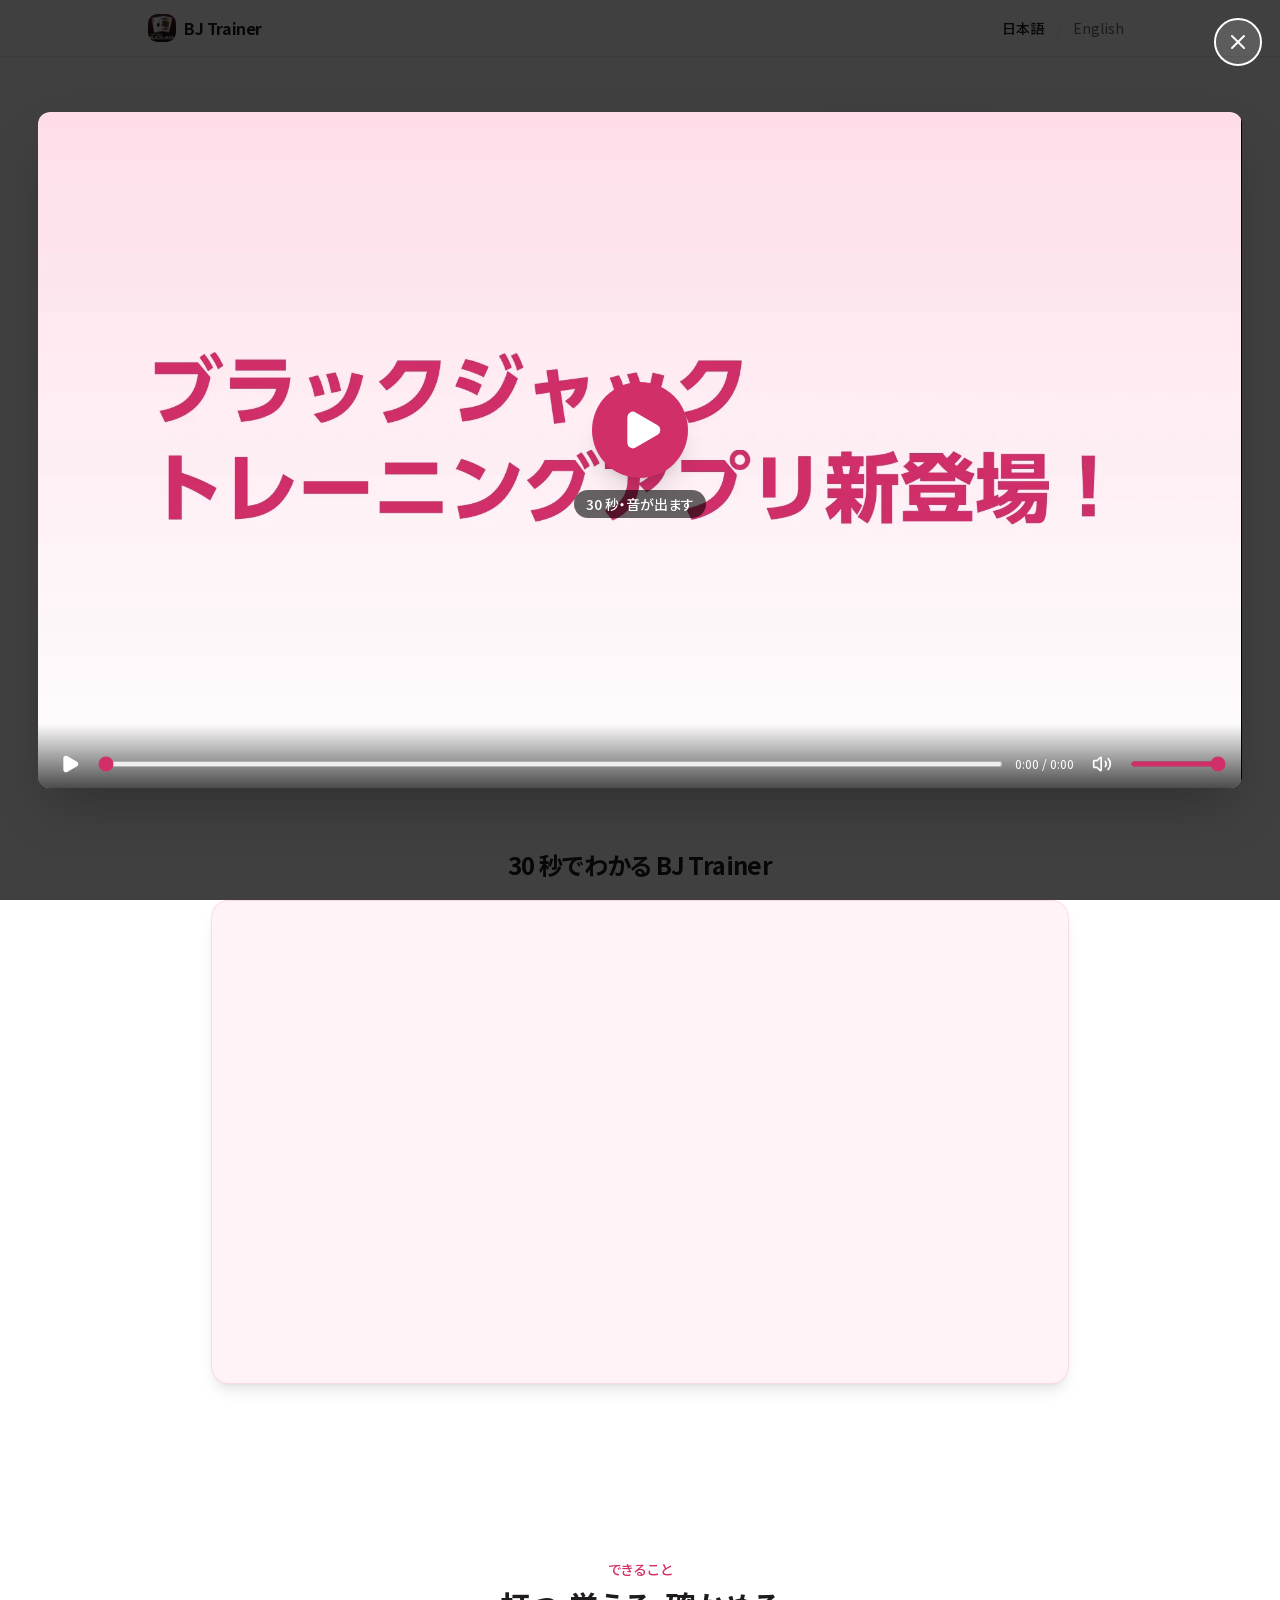
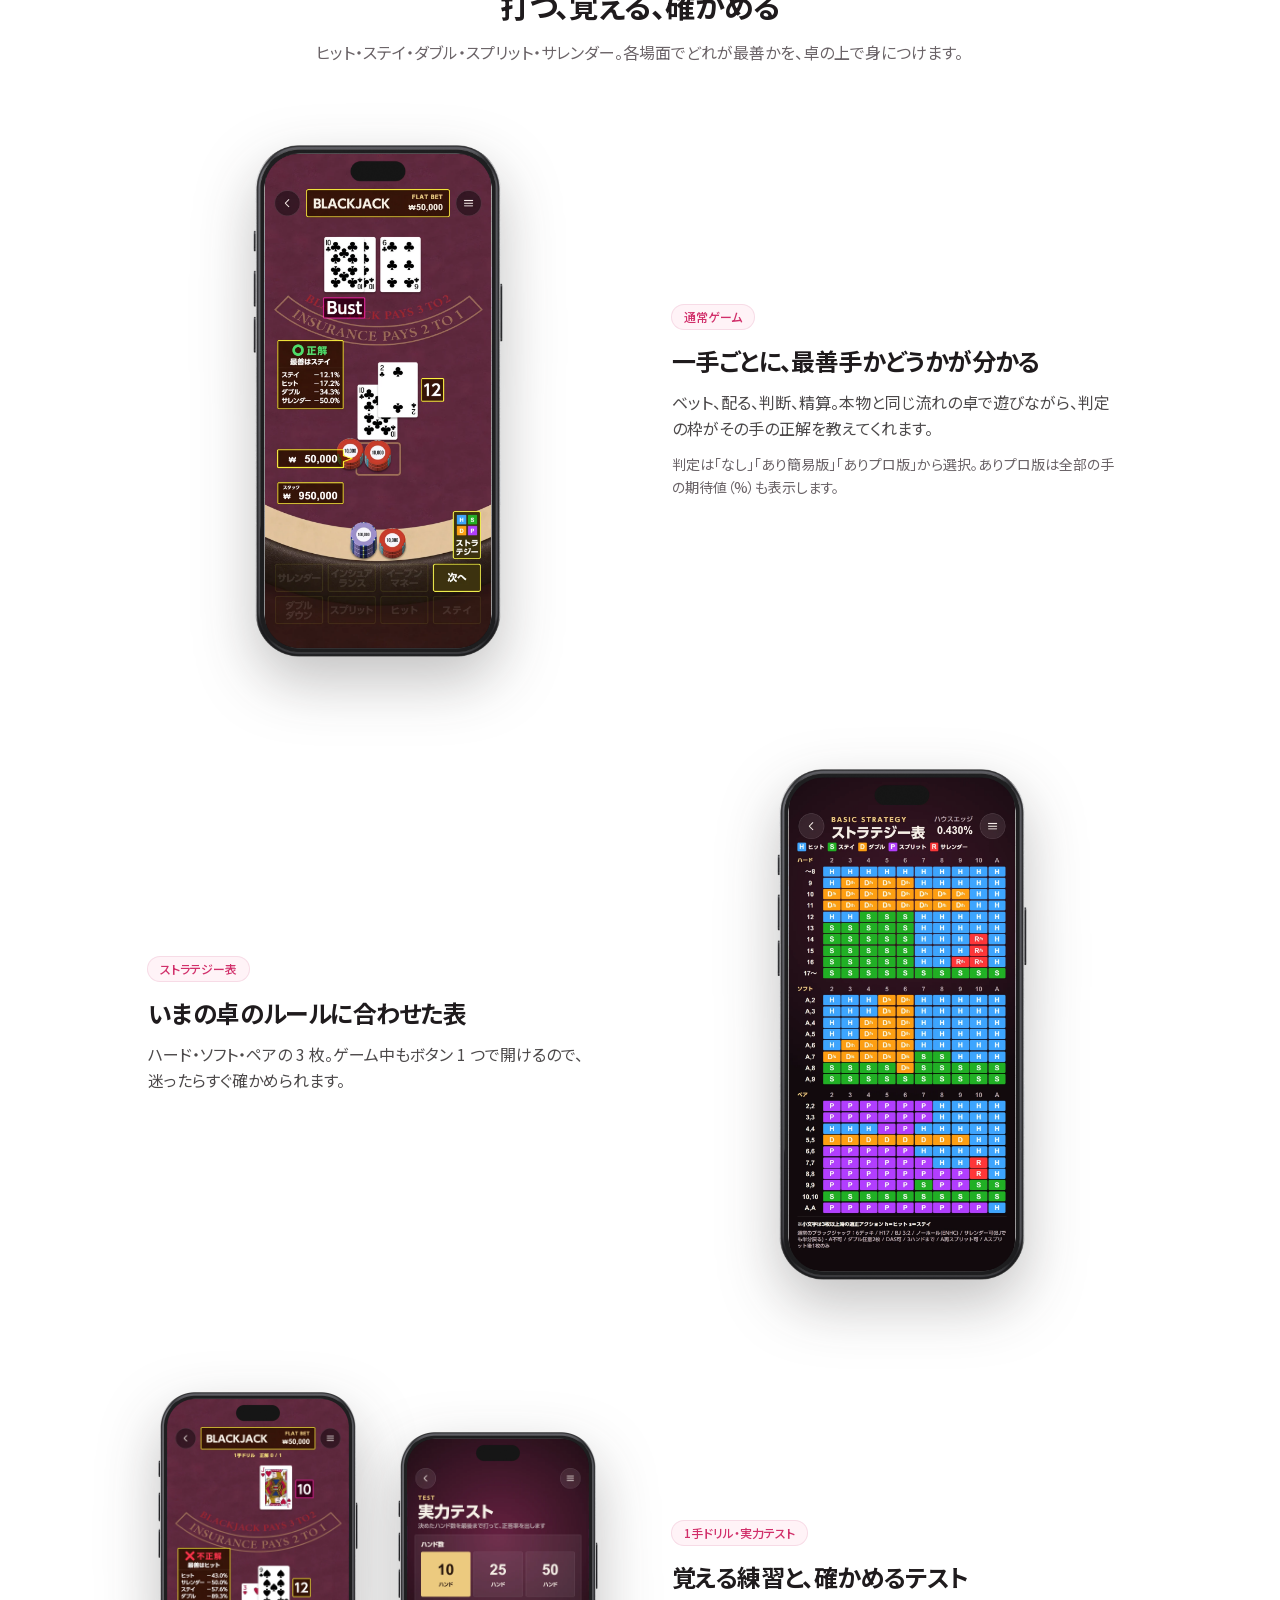
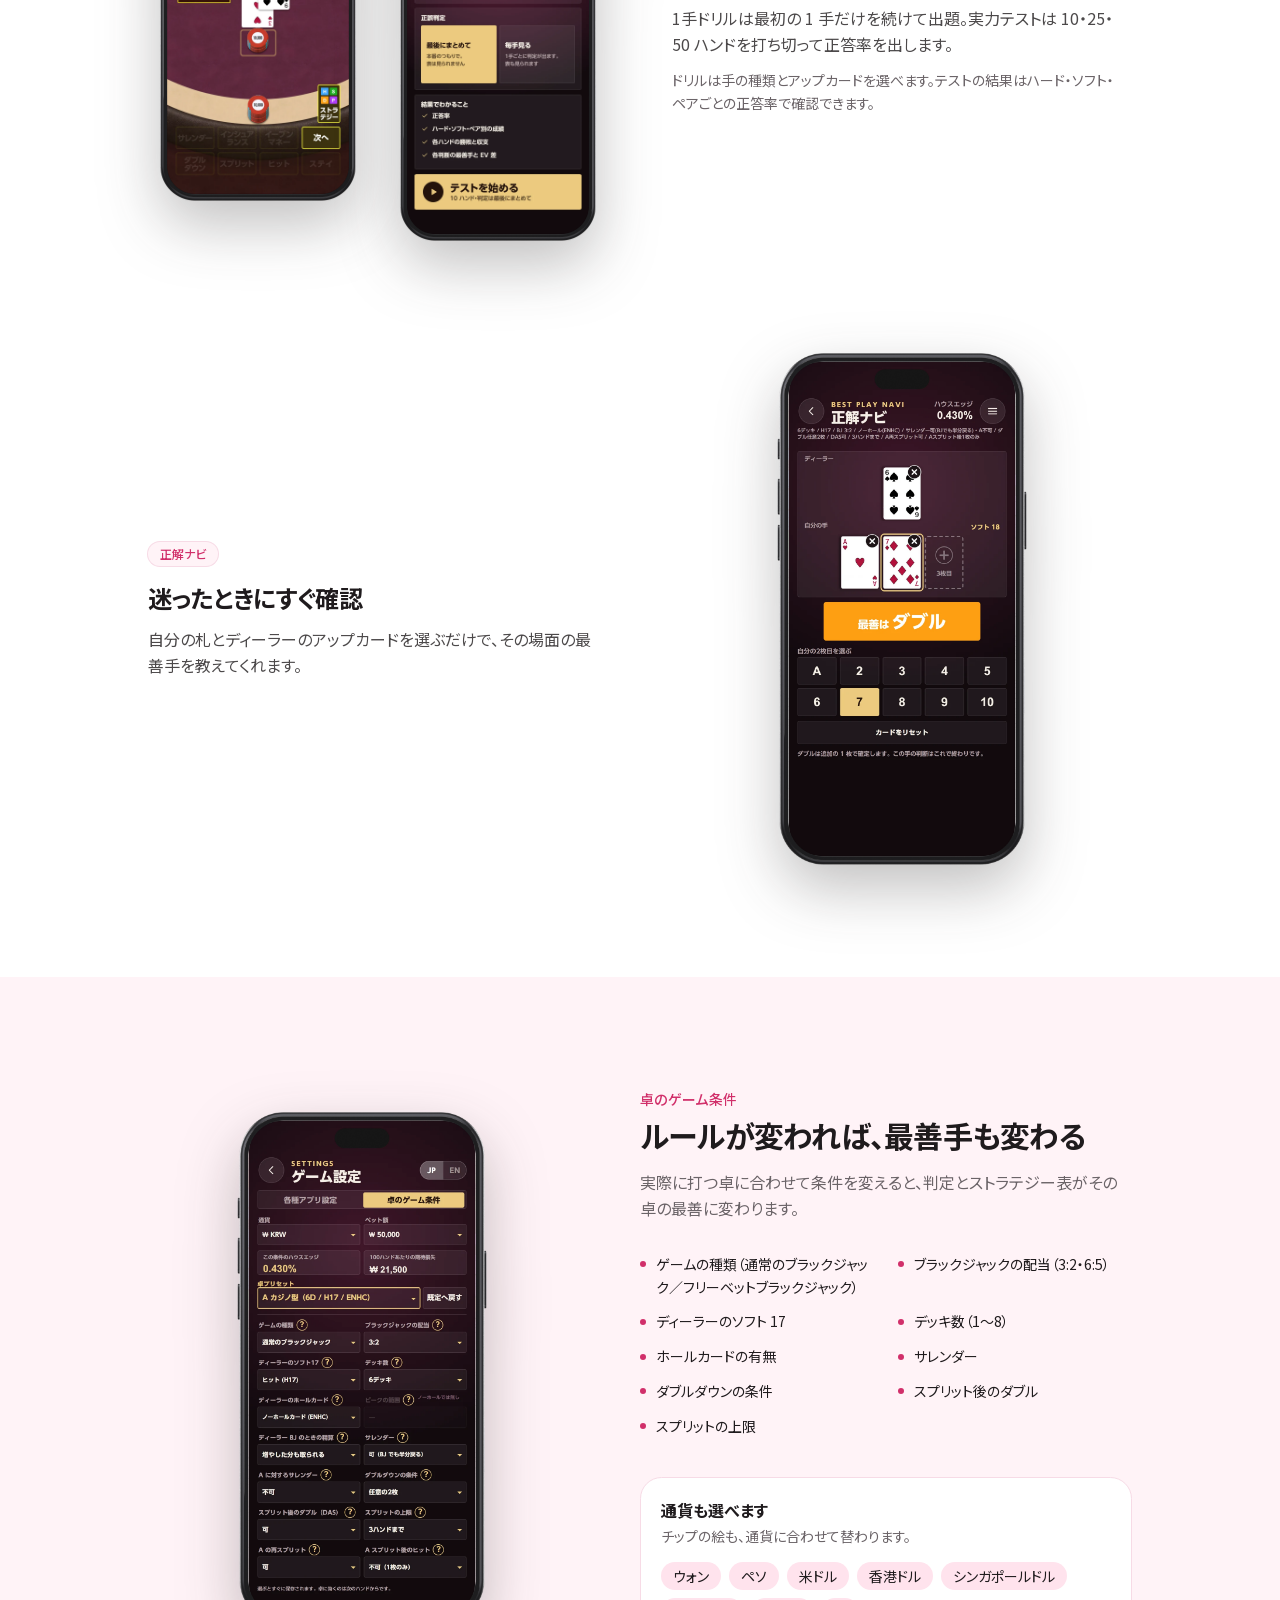
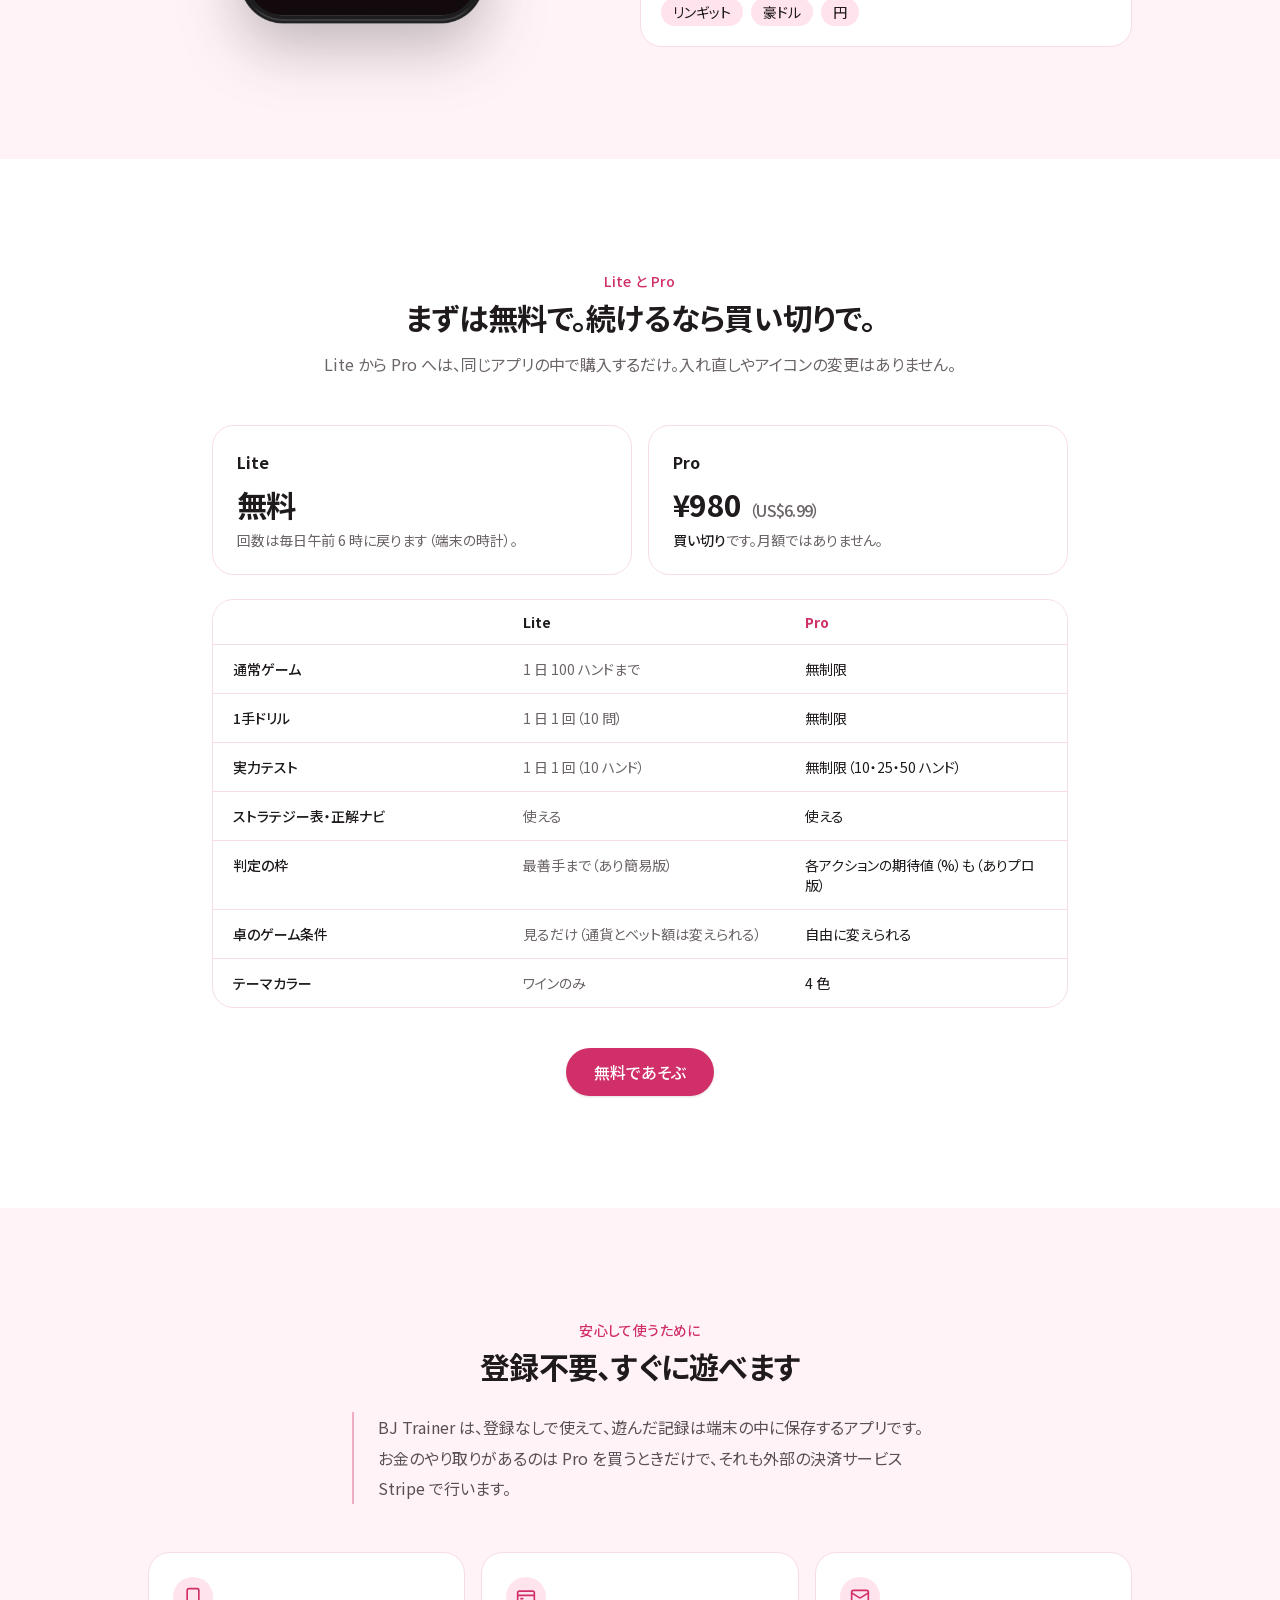
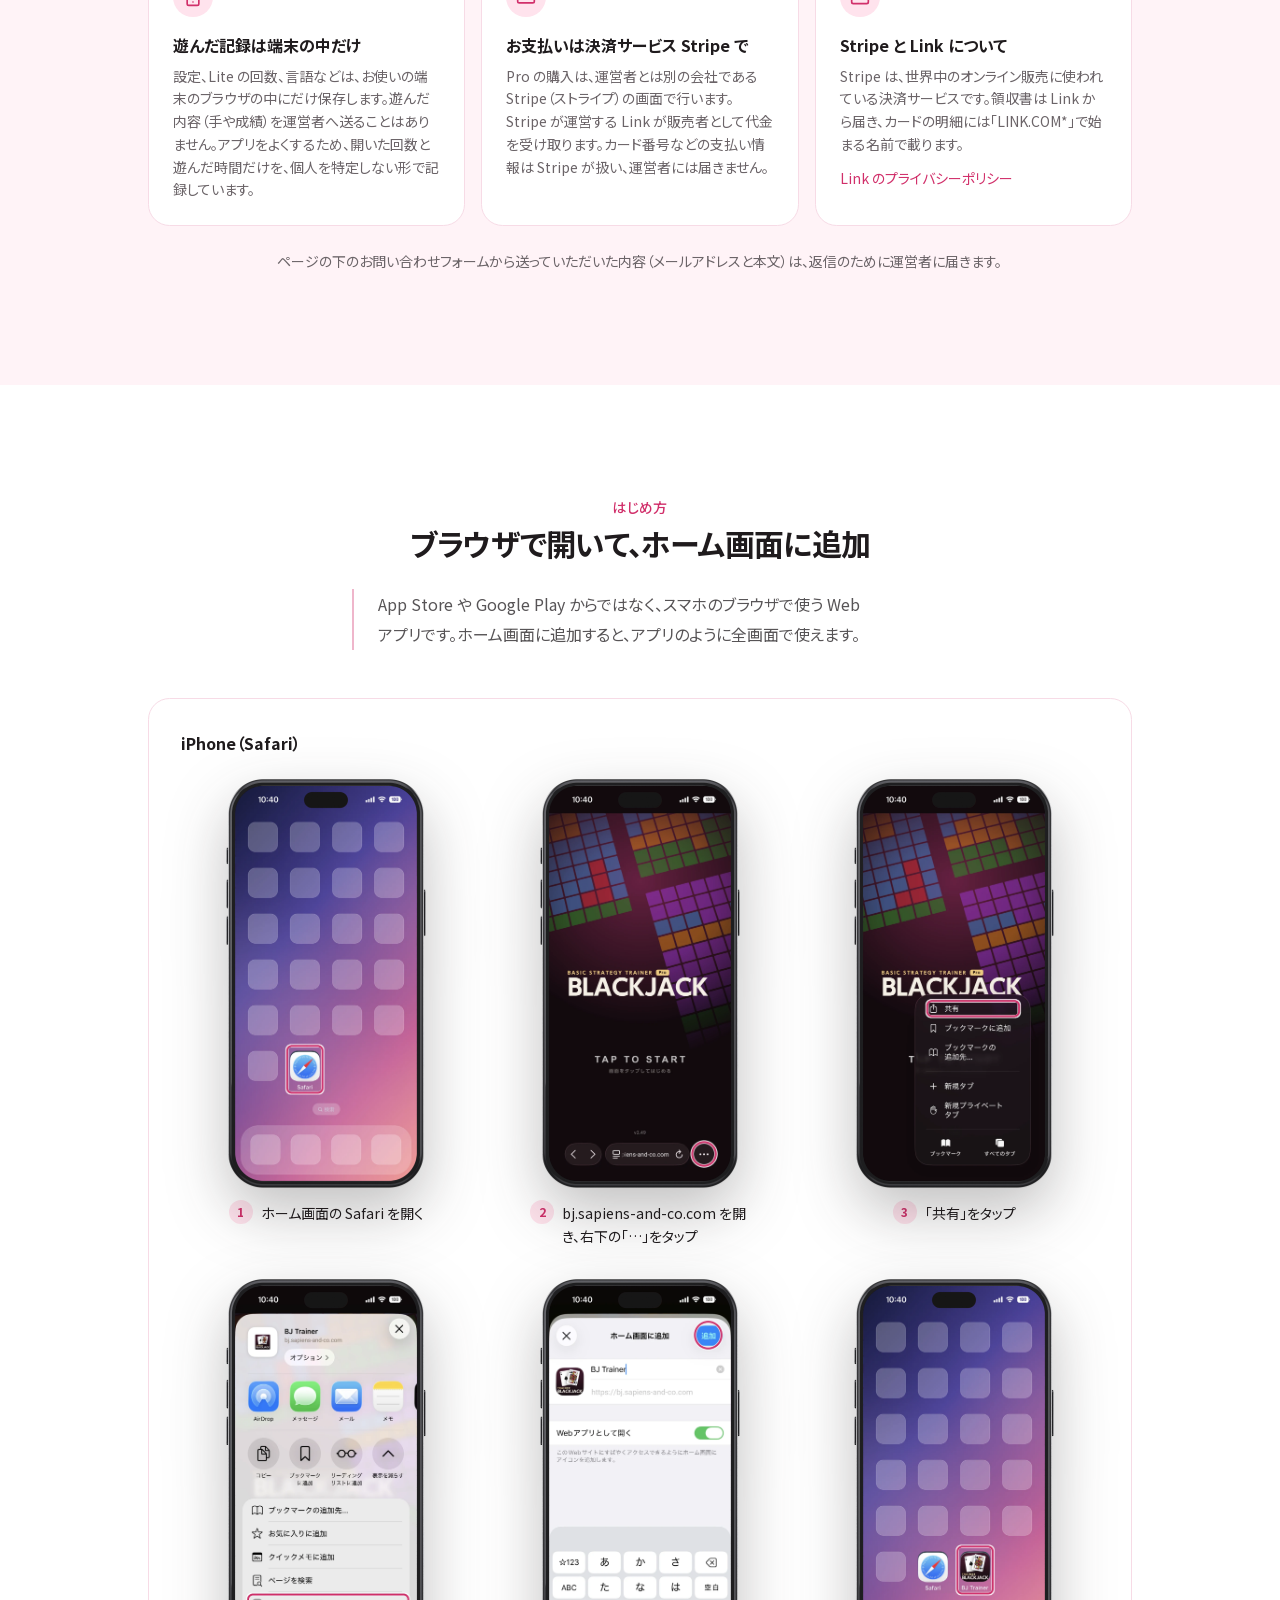
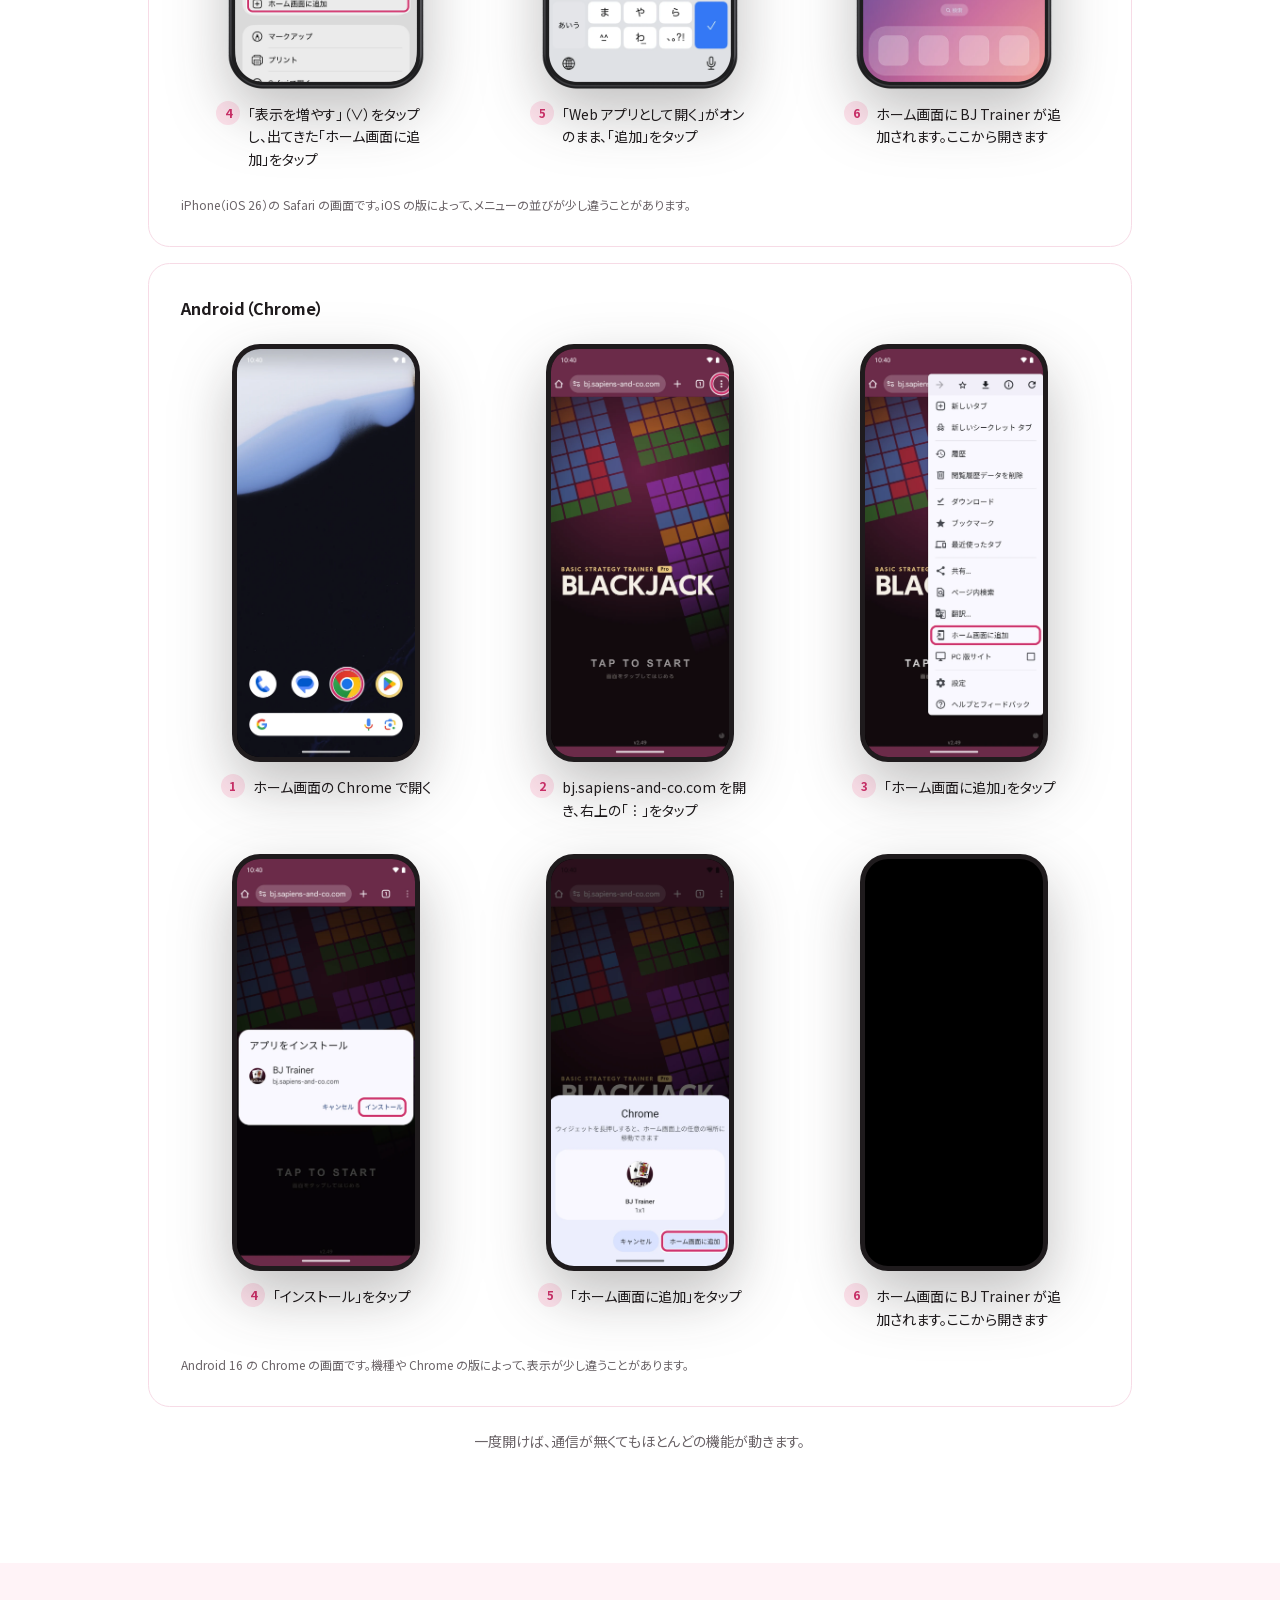
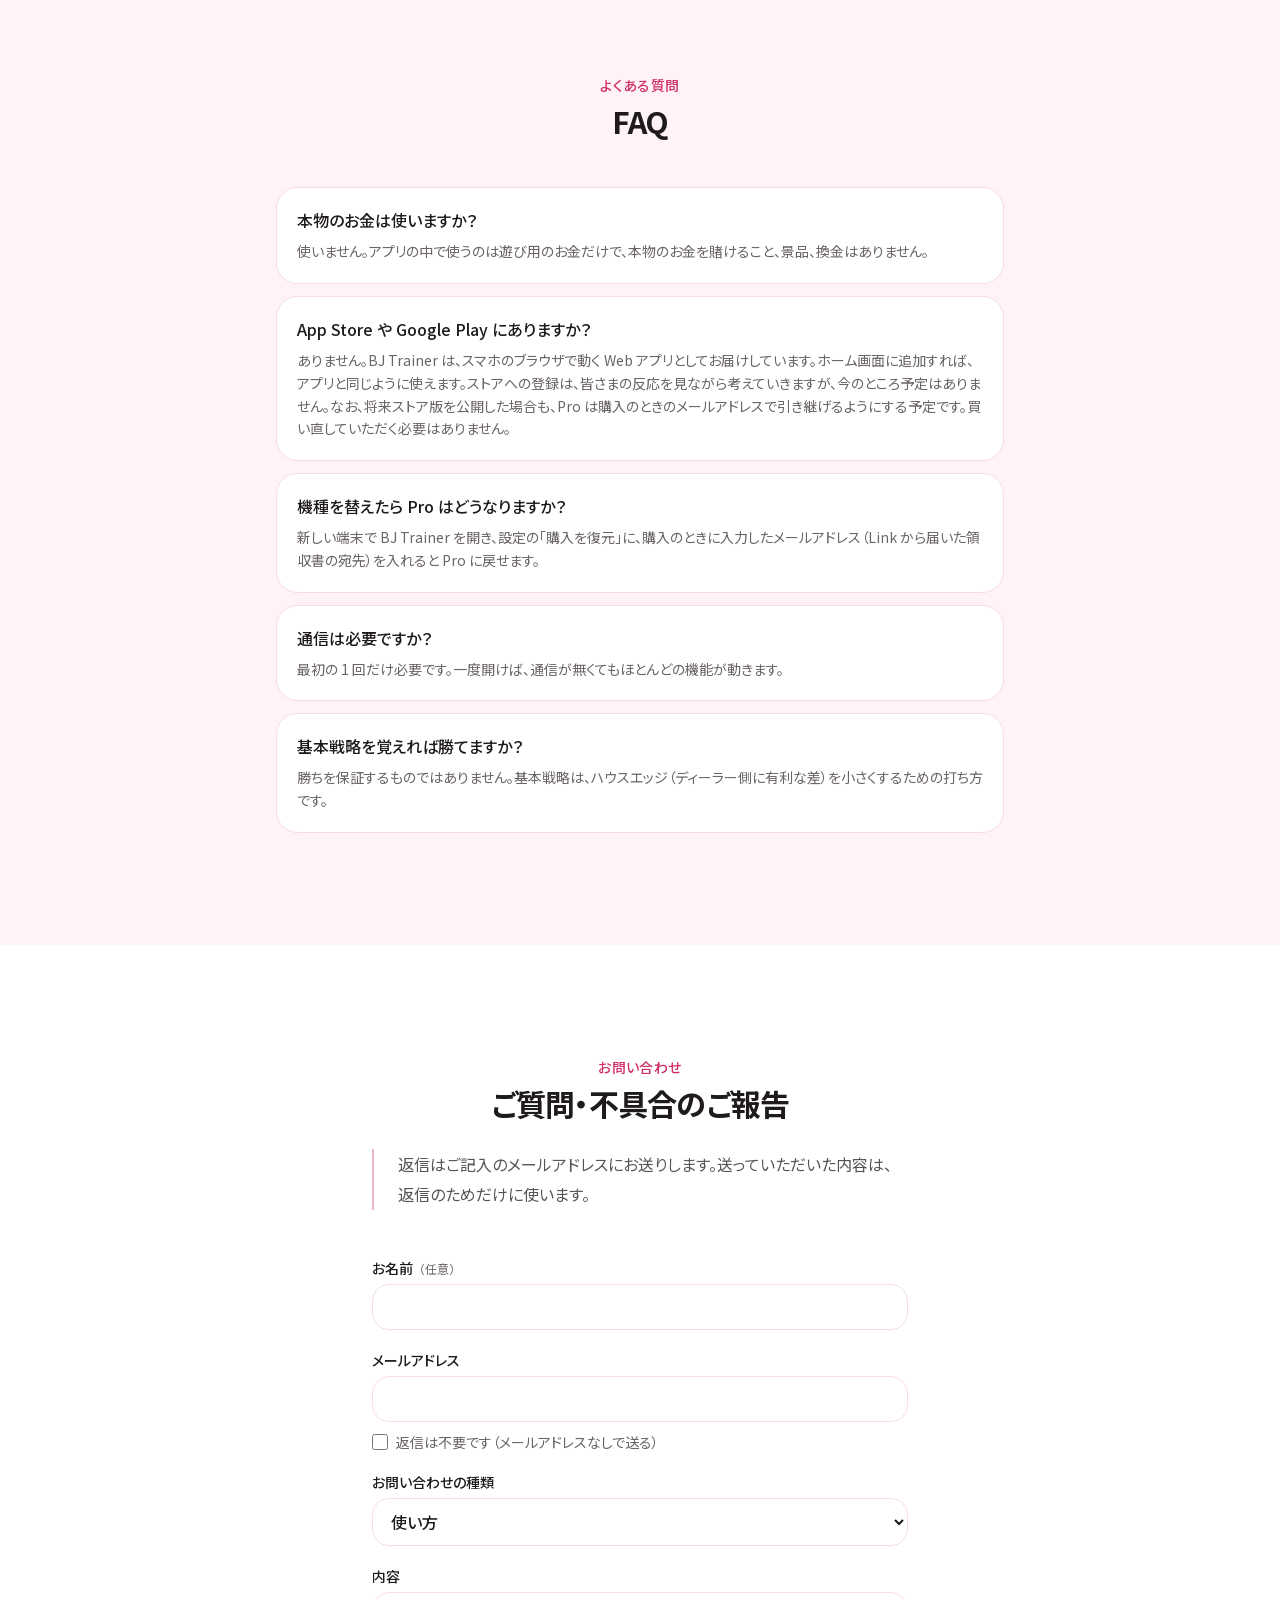
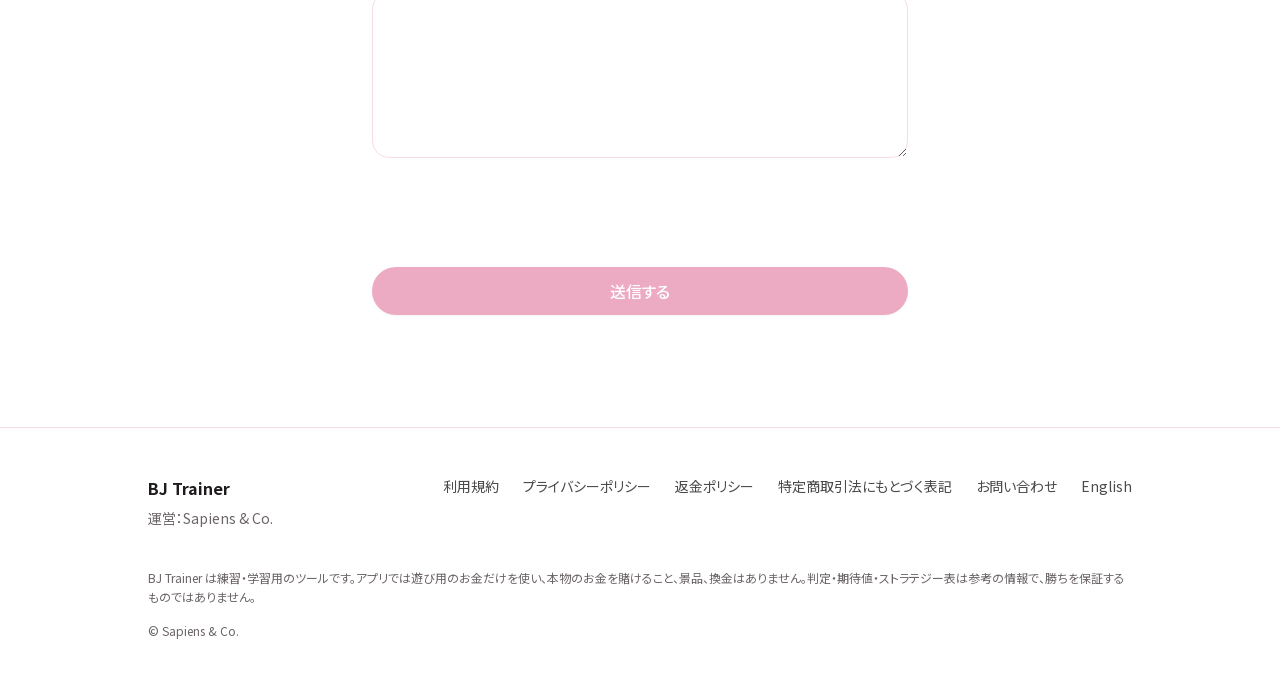
==== commit b7b835b0: "BJ 紹介ページ：お問い合わせに「返信は不要です」のチェック（bj-lp d86a4e5） Co-Authored-By: Claude Opus 5.5 <noreply@anthropic.com" ====
--- a/bj/index.html
+++ b/bj/index.html
@@ -1 +1 @@
-<!DOCTYPE html><html lang="ja" class="w00RLW_variable"><head><meta charSet="utf-8"/><meta name="viewport" content="width=device-width, initial-scale=1"/><link rel="preload" href="/bj/_next/static/media/6d74e39191e78e88-s.p.0fhiaplbf_4wa.woff2" as="font" crossorigin="" type="font/woff2"/><link rel="preload" as="image" href="/bj/assets/icon-512.webp"/><link rel="preload" as="image" href="/bj/assets/screens/ja/01_menu.webp"/><link rel="preload" href="/bj/assets/iphone-frame.webp" as="image"/><link rel="stylesheet" href="/bj/_next/static/chunks/2j12d5w0oyo_r.css" data-precedence="next"/><link rel="stylesheet" href="/bj/_next/static/chunks/3tgn8vqp3rqdy.css" data-precedence="next"/><link rel="preload" as="script" fetchPriority="low" href="/bj/_next/static/chunks/310vm2bl3xxpt.js"/><script src="/bj/_next/static/chunks/1wnov70f88xjy.js" async=""></script><script src="/bj/_next/static/chunks/39_j1bdzreq0m.js" async=""></script><script src="/bj/_next/static/chunks/2zrpfny48et_0.js" async=""></script><script src="/bj/_next/static/chunks/turbopack-3kko_o719rww4.js" async=""></script><script src="/bj/_next/static/chunks/3qfy96eoyh-ek.js" async=""></script><script src="/bj/_next/static/chunks/1d3is7tp8_nxf.js" async=""></script><script src="/bj/_next/static/chunks/20ownizfoaf8s.js" async=""></script><meta name="next-size-adjust" content=""/><meta name="theme-color" content="#ffffff"/><meta name="color-scheme" content="light"/><title>BJ Trainer｜ブラックジャックの基本戦略を練習するアプリ</title><meta name="description" content="本物と同じ流れの卓で、ブラックジャックの基本戦略を練習できるスマホ向け Web アプリ。手を打つたびに最善手かどうかを判定。登録不要・遊び用のお金だけで使えます。"/><link rel="canonical" href="https://sapiens-and-co.com/bj/"/><link rel="alternate" hrefLang="ja" href="https://sapiens-and-co.com/bj/"/><link rel="alternate" hrefLang="en" href="https://sapiens-and-co.com/bj/en/"/><link rel="alternate" hrefLang="x-default" href="https://sapiens-and-co.com/bj/"/><meta property="og:title" content="BJ Trainer｜ブラックジャックの基本戦略を練習するアプリ"/><meta property="og:description" content="本物と同じ流れの卓で、ブラックジャックの基本戦略を練習できるスマホ向け Web アプリ。手を打つたびに最善手かどうかを判定。登録不要・遊び用のお金だけで使えます。"/><meta property="og:url" content="https://sapiens-and-co.com/bj/"/><meta property="og:site_name" content="BJ Trainer"/><meta property="og:locale" content="ja_JP"/><meta property="og:image" content="https://sapiens-and-co.com/bj/assets/icon-512.webp"/><meta property="og:image:width" content="512"/><meta property="og:image:height" content="512"/><meta property="og:image:alt" content="BJ Trainer"/><meta property="og:type" content="website"/><meta name="twitter:card" content="summary"/><meta name="twitter:title" content="BJ Trainer｜ブラックジャックの基本戦略を練習するアプリ"/><meta name="twitter:description" content="本物と同じ流れの卓で、ブラックジャックの基本戦略を練習できるスマホ向け Web アプリ。手を打つたびに最善手かどうかを判定。登録不要・遊び用のお金だけで使えます。"/><meta name="twitter:image" content="https://sapiens-and-co.com/bj/assets/icon-512.webp"/><link rel="icon" href="/bj/assets/icon-512.webp" type="image/webp" sizes="512x512"/><link rel="apple-touch-icon" href="/bj/assets/icon-512.webp" sizes="512x512"/><script src="/bj/_next/static/chunks/0cz1d0mv5g_q7.js" noModule=""></script></head><body class="font-sans antialiased"><div hidden=""><!--$--><!--/$--></div><header class="sticky top-0 z-40 border-b border-border/70 bg-background/85 backdrop-blur"><div class="mx-auto flex h-14 max-w-5xl items-center justify-between px-5"><a class="flex items-center gap-2 font-bold tracking-tight" href="/bj/"><img alt="" decoding="async" class="size-7 rounded-md" src="/bj/assets/icon-512.webp" width="28" height="28"/><span>BJ Trainer</span></a><nav aria-label="言語の切り替え" class="flex items-center gap-1 text-sm"><span aria-current="page" class="rounded-md px-2 py-1 font-medium text-foreground">日本語</span><span aria-hidden="true" class="text-border">/</span><a hrefLang="en" lang="en" class="rounded-md px-2 py-1 text-muted-foreground transition-colors hover:text-primary" href="/bj/en/">English</a></nav></div></header><main><section class="overflow-hidden"><div class="mx-auto grid max-w-5xl items-center gap-12 px-5 pb-16 pt-12 md:grid-cols-[1.1fr_1fr] md:pb-24 md:pt-20"><div class="flex flex-col items-start"><img alt="" decoding="async" class="size-16 rounded-2xl shadow-sm md:size-[72px]" src="/bj/assets/icon-512.webp" width="72" height="72" loading="eager"/><p class="mt-6 text-sm font-medium text-primary">ブラックジャックの基本戦略トレーナー</p><h1 class="mt-2 text-[1.75rem] font-bold leading-snug tracking-tight sm:text-3xl md:text-[2.25rem] md:leading-tight lg:text-[2.5rem]"><span><span class="inline-block">ゲームで遊びながら、</span></span><span><br/><span class="inline-block">基本戦略を</span><span class="inline-block">身につける。</span></span></h1><p class="mt-5 max-w-md text-pretty leading-relaxed text-muted-foreground">本物と同じ流れの卓で練習。手を打つたびに、その判断が最善だったかを教えてくれます。</p><div class="mt-8 flex flex-col items-start gap-3 sm:flex-row sm:items-center sm:gap-5"><a href="https://bj.sapiens-and-co.com" class="inline-flex h-12 items-center gap-2 rounded-full bg-primary px-7 font-medium text-primary-foreground shadow-sm transition-opacity hover:opacity-90 focus-visible:outline-2 focus-visible:outline-offset-2">無料であそぶ<svg xmlns="http://www.w3.org/2000/svg" width="24" height="24" viewBox="0 0 24 24" fill="none" stroke="currentColor" stroke-width="2" stroke-linecap="round" stroke-linejoin="round" class="lucide lucide-arrow-right size-4" aria-hidden="true"><path d="M5 12h14"></path><path d="m12 5 7 7-7 7"></path></svg></a><a href="#pricing" class="text-sm text-muted-foreground underline-offset-4 hover:underline">Pro は買い切り ¥980（US$6.99）</a></div><ul class="mt-8 flex flex-wrap gap-x-5 gap-y-2 text-sm text-muted-foreground"><li class="flex items-center gap-1.5"><svg xmlns="http://www.w3.org/2000/svg" width="24" height="24" viewBox="0 0 24 24" fill="none" stroke="currentColor" stroke-width="2" stroke-linecap="round" stroke-linejoin="round" class="lucide lucide-check size-4 text-primary" aria-hidden="true"><path d="M20 6 9 17l-5-5"></path></svg>登録・ログイン不要</li><li class="flex items-center gap-1.5"><svg xmlns="http://www.w3.org/2000/svg" width="24" height="24" viewBox="0 0 24 24" fill="none" stroke="currentColor" stroke-width="2" stroke-linecap="round" stroke-linejoin="round" class="lucide lucide-check size-4 text-primary" aria-hidden="true"><path d="M20 6 9 17l-5-5"></path></svg>スマホのブラウザで動く</li><li class="flex items-center gap-1.5"><svg xmlns="http://www.w3.org/2000/svg" width="24" height="24" viewBox="0 0 24 24" fill="none" stroke="currentColor" stroke-width="2" stroke-linecap="round" stroke-linejoin="round" class="lucide lucide-check size-4 text-primary" aria-hidden="true"><path d="M20 6 9 17l-5-5"></path></svg>仮想プレイマネーでのトレーニング</li></ul></div><div class="relative"><div aria-hidden="true" class="absolute left-1/2 top-1/2 -z-10 size-[420px] -translate-x-1/2 -translate-y-1/2 rounded-full bg-accent"></div><div class="relative mx-auto w-full drop-shadow-[0_24px_30px_rgba(31,27,29,0.28)] max-w-[240px] md:max-w-[270px]" style="aspect-ratio:800 / 1637"><div class="absolute overflow-hidden bg-black" style="left:4.625%;top:1.7104459376908978%;width:90.75%;height:96.5791081246182%;border-radius:13.774104683195592% / 6.325110689437065%"><img alt="BJ Trainer のトップメニュー画面" decoding="async" class="absolute inset-0 h-full w-full object-cover" src="/bj/assets/screens/ja/01_menu.webp" width="780" height="1688" loading="eager"/></div><img src="/bj/assets/iphone-frame.webp" alt="" aria-hidden="true" class="pointer-events-none absolute inset-0 h-full w-full select-none"/></div></div></div></section><section aria-label="BJ Trainer の紹介動画" class="py-12 md:py-16"><div class="mx-auto max-w-4xl px-5"><h2 class="mb-5 text-center text-xl font-bold tracking-tight md:text-2xl">30 秒でわかる BJ Trainer</h2><div class="relative aspect-video w-full overflow-hidden rounded-xl bg-muted shadow-lg ring-1 ring-border"><div class="group overflow-hidden bg-black absolute inset-0"><video src="/bj/assets/cm/bj-cm-v9b.mp4" poster="/bj/assets/cm/bj-cm-v9-poster.webp" playsInline="" preload="metadata" class="h-full w-full object-contain"></video><button type="button" aria-label="再生" class="absolute inset-0 flex flex-col items-center justify-center gap-3"><span class="flex size-20 items-center justify-center rounded-full bg-primary text-primary-foreground shadow-xl transition-transform hover:scale-105 md:size-24"><svg xmlns="http://www.w3.org/2000/svg" width="24" height="24" viewBox="0 0 24 24" fill="none" stroke="currentColor" stroke-width="2" stroke-linecap="round" stroke-linejoin="round" class="lucide lucide-play ml-1 size-9 fill-current md:size-11" aria-hidden="true"><path d="M5 5a2 2 0 0 1 3.008-1.728l11.997 6.998a2 2 0 0 1 .003 3.458l-12 7A2 2 0 0 1 5 19z"></path></svg></span><span class="rounded-full bg-black/60 px-3 py-1 text-sm font-medium text-white">30 秒・音が出ます</span></button><div class="absolute inset-x-0 bottom-0 flex items-center gap-3 bg-gradient-to-t from-black/70 to-transparent px-3 pb-2 pt-6 text-white transition-opacity duration-300 sm:px-4 opacity-100"><button type="button" aria-label="再生" class="flex size-8 shrink-0 items-center justify-center"><svg xmlns="http://www.w3.org/2000/svg" width="24" height="24" viewBox="0 0 24 24" fill="none" stroke="currentColor" stroke-width="2" stroke-linecap="round" stroke-linejoin="round" class="lucide lucide-play size-5 fill-current" aria-hidden="true"><path d="M5 5a2 2 0 0 1 3.008-1.728l11.997 6.998a2 2 0 0 1 .003 3.458l-12 7A2 2 0 0 1 5 19z"></path></svg></button><input type="range" min="0" max="0" step="0.01" aria-label="再生位置" class="h-1.5 w-full cursor-pointer accent-primary" value="0"/><span class="shrink-0 text-xs tabular-nums">0:00<!-- --> / <!-- -->0:00</span><button type="button" aria-label="音を消す" aria-pressed="false" class="flex size-8 shrink-0 items-center justify-center"><svg xmlns="http://www.w3.org/2000/svg" width="24" height="24" viewBox="0 0 24 24" fill="none" stroke="currentColor" stroke-width="2" stroke-linecap="round" stroke-linejoin="round" class="lucide lucide-volume-2 size-5" aria-hidden="true"><path d="M11 4.702a.705.705 0 0 0-1.203-.498L6.413 7.587A1.4 1.4 0 0 1 5.416 8H3a1 1 0 0 0-1 1v6a1 1 0 0 0 1 1h2.416a1.4 1.4 0 0 1 .997.413l3.383 3.384A.705.705 0 0 0 11 19.298z"></path><path d="M16 9a5 5 0 0 1 0 6"></path><path d="M19.364 18.364a9 9 0 0 0 0-12.728"></path></svg></button></div></div></div></div></section><section aria-labelledby="features-title" class="py-20 md:py-28"><div class="mx-auto max-w-5xl px-5"><div class="mx-auto max-w-2xl"><div class="text-center"><p class="text-sm font-medium tracking-wide text-primary">できること</p><h2 id="features-title" class="mt-2 text-balance text-2xl font-bold tracking-tight md:text-3xl">打つ、覚える、確かめる</h2></div><p class="mx-auto max-w-full text-left mt-4 text-pretty leading-relaxed text-muted-foreground">ヒット・ステイ・ダブル・スプリット・サレンダー。各場面でどれが最善かを、卓の上で身につけます。</p></div><div class="mt-16 flex flex-col gap-20 md:mt-20 md:gap-28"><div class="transition-all duration-700 ease-out translate-y-6 opacity-0"><article class="grid items-center gap-10 md:grid-cols-2 md:gap-16"><div class="flex items-start justify-center gap-4"><div class="relative mx-auto w-full drop-shadow-[0_24px_30px_rgba(31,27,29,0.28)] max-w-[230px] md:max-w-[250px]" style="aspect-ratio:800 / 1637"><div class="absolute overflow-hidden bg-black" style="left:4.625%;top:1.7104459376908978%;width:90.75%;height:96.5791081246182%;border-radius:13.774104683195592% / 6.325110689437065%"><img alt="通常ゲームの判定の枠。正解と期待値が表示されている" decoding="async" class="absolute inset-0 h-full w-full object-cover" src="/bj/assets/screens/ja/03_play_judge.webp" width="780" height="1688" loading="lazy"/></div><img src="/bj/assets/iphone-frame.webp" alt="" aria-hidden="true" class="pointer-events-none absolute inset-0 h-full w-full select-none"/></div></div><div class="max-w-md md:mx-0"><p class="inline-flex rounded-full bg-muted px-3 py-1 text-xs font-medium text-primary ring-1 ring-border">通常ゲーム</p><h3 class="mt-4 text-balance text-xl font-bold tracking-tight md:text-2xl">一手ごとに、最善手かどうかが分かる</h3><p class="mt-3 text-pretty leading-relaxed text-foreground/80">ベット、配る、判断、精算。本物と同じ流れの卓で遊びながら、判定の枠がその手の正解を教えてくれます。</p><p class="mt-3 text-pretty text-sm leading-relaxed text-muted-foreground">判定は「なし」「あり簡易版」「ありプロ版」から選択。ありプロ版は全部の手の期待値（%）も表示します。</p></div></article></div><div class="transition-all duration-700 ease-out translate-y-6 opacity-0"><article class="grid items-center gap-10 md:grid-cols-2 md:gap-16 md:[&amp;&gt;*:first-child]:order-2"><div class="flex items-start justify-center gap-4"><div class="relative mx-auto w-full drop-shadow-[0_24px_30px_rgba(31,27,29,0.28)] max-w-[230px] md:max-w-[250px]" style="aspect-ratio:800 / 1637"><div class="absolute overflow-hidden bg-black" style="left:4.625%;top:1.7104459376908978%;width:90.75%;height:96.5791081246182%;border-radius:13.774104683195592% / 6.325110689437065%"><img alt="ストラテジー表の画面" decoding="async" class="absolute inset-0 h-full w-full object-cover" src="/bj/assets/screens/ja/04_strategy.webp" width="780" height="1688" loading="lazy"/></div><img src="/bj/assets/iphone-frame.webp" alt="" aria-hidden="true" class="pointer-events-none absolute inset-0 h-full w-full select-none"/></div></div><div class="max-w-md md:mx-0"><p class="inline-flex rounded-full bg-muted px-3 py-1 text-xs font-medium text-primary ring-1 ring-border">ストラテジー表</p><h3 class="mt-4 text-balance text-xl font-bold tracking-tight md:text-2xl">いまの卓のルールに合わせた表</h3><p class="mt-3 text-pretty leading-relaxed text-foreground/80">ハード・ソフト・ペアの 3 枚。ゲーム中もボタン 1 つで開けるので、迷ったらすぐ確かめられます。</p></div></article></div><div class="transition-all duration-700 ease-out translate-y-6 opacity-0"><article class="grid items-center gap-10 md:grid-cols-2 md:gap-16"><div class="flex items-start justify-center gap-3 sm:gap-5"><div class="relative mx-auto w-full drop-shadow-[0_24px_30px_rgba(31,27,29,0.28)] max-w-[170px] md:max-w-[200px]" style="aspect-ratio:800 / 1637"><div class="absolute overflow-hidden bg-black" style="left:4.625%;top:1.7104459376908978%;width:90.75%;height:96.5791081246182%;border-radius:13.774104683195592% / 6.325110689437065%"><img alt="1手ドリルの判定画面" decoding="async" class="absolute inset-0 h-full w-full object-cover" src="/bj/assets/screens/ja/07_drill_judge.webp" width="780" height="1688" loading="lazy"/></div><img src="/bj/assets/iphone-frame.webp" alt="" aria-hidden="true" class="pointer-events-none absolute inset-0 h-full w-full select-none"/></div><div class="relative mx-auto w-full drop-shadow-[0_24px_30px_rgba(31,27,29,0.28)] max-w-[170px] md:max-w-[200px] mt-10" style="aspect-ratio:800 / 1637"><div class="absolute overflow-hidden bg-black" style="left:4.625%;top:1.7104459376908978%;width:90.75%;height:96.5791081246182%;border-radius:13.774104683195592% / 6.325110689437065%"><img alt="実力テストの選択画面" decoding="async" class="absolute inset-0 h-full w-full object-cover" src="/bj/assets/screens/ja/08_test_select.webp" width="780" height="1688" loading="lazy"/></div><img src="/bj/assets/iphone-frame.webp" alt="" aria-hidden="true" class="pointer-events-none absolute inset-0 h-full w-full select-none"/></div></div><div class="max-w-md md:mx-0"><p class="inline-flex rounded-full bg-muted px-3 py-1 text-xs font-medium text-primary ring-1 ring-border">1手ドリル・実力テスト</p><h3 class="mt-4 text-balance text-xl font-bold tracking-tight md:text-2xl">覚える練習と、確かめるテスト</h3><p class="mt-3 text-pretty leading-relaxed text-foreground/80">1手ドリルは最初の 1 手だけを続けて出題。実力テストは 10・25・50 ハンドを打ち切って正答率を出します。</p><p class="mt-3 text-pretty text-sm leading-relaxed text-muted-foreground">ドリルは手の種類とアップカードを選べます。テストの結果はハード・ソフト・ペアごとの正答率で確認できます。</p></div></article></div><div class="transition-all duration-700 ease-out translate-y-6 opacity-0"><article class="grid items-center gap-10 md:grid-cols-2 md:gap-16 md:[&amp;&gt;*:first-child]:order-2"><div class="flex items-start justify-center gap-4"><div class="relative mx-auto w-full drop-shadow-[0_24px_30px_rgba(31,27,29,0.28)] max-w-[230px] md:max-w-[250px]" style="aspect-ratio:800 / 1637"><div class="absolute overflow-hidden bg-black" style="left:4.625%;top:1.7104459376908978%;width:90.75%;height:96.5791081246182%;border-radius:13.774104683195592% / 6.325110689437065%"><img alt="正解ナビの画面" decoding="async" class="absolute inset-0 h-full w-full object-cover" src="/bj/assets/screens/ja/05_navi.webp" width="780" height="1688" loading="lazy"/></div><img src="/bj/assets/iphone-frame.webp" alt="" aria-hidden="true" class="pointer-events-none absolute inset-0 h-full w-full select-none"/></div></div><div class="max-w-md md:mx-0"><p class="inline-flex rounded-full bg-muted px-3 py-1 text-xs font-medium text-primary ring-1 ring-border">正解ナビ</p><h3 class="mt-4 text-balance text-xl font-bold tracking-tight md:text-2xl">迷ったときにすぐ確認</h3><p class="mt-3 text-pretty leading-relaxed text-foreground/80">自分の札とディーラーのアップカードを選ぶだけで、その場面の最善手を教えてくれます。</p></div></article></div></div></div></section><section aria-labelledby="rules-title" class="bg-muted py-20 md:py-28"><div class="mx-auto grid max-w-5xl items-center gap-12 px-5 md:grid-cols-[1fr_1.15fr] md:gap-16"><div class="transition-all duration-700 ease-out translate-y-6 opacity-0 order-2 md:order-1"><div class="relative mx-auto w-full drop-shadow-[0_24px_30px_rgba(31,27,29,0.28)] max-w-[230px] md:max-w-[250px]" style="aspect-ratio:800 / 1637"><div class="absolute overflow-hidden bg-black" style="left:4.625%;top:1.7104459376908978%;width:90.75%;height:96.5791081246182%;border-radius:13.774104683195592% / 6.325110689437065%"><img alt="卓のゲーム条件の設定画面" decoding="async" class="absolute inset-0 h-full w-full object-cover" src="/bj/assets/screens/ja/10_table_rules.webp" width="780" height="1688" loading="lazy"/></div><img src="/bj/assets/iphone-frame.webp" alt="" aria-hidden="true" class="pointer-events-none absolute inset-0 h-full w-full select-none"/></div></div><div class="order-1 md:order-2"><p class="text-sm font-medium tracking-wide text-primary">卓のゲーム条件</p><h2 id="rules-title" class="mt-2 text-balance text-2xl font-bold tracking-tight md:text-3xl">ルールが変われば、最善手も変わる</h2><p class="mt-4 text-pretty leading-relaxed text-muted-foreground">実際に打つ卓に合わせて条件を変えると、判定とストラテジー表がその卓の最善に変わります。</p><ul class="mt-8 grid gap-x-6 gap-y-3 text-sm sm:grid-cols-2"><li class="flex gap-2.5 leading-relaxed"><span aria-hidden="true" class="mt-[0.6em] size-1.5 shrink-0 rounded-full bg-primary"></span>ゲームの種類（通常のブラックジャック／フリーベットブラックジャック）</li><li class="flex gap-2.5 leading-relaxed"><span aria-hidden="true" class="mt-[0.6em] size-1.5 shrink-0 rounded-full bg-primary"></span>ブラックジャックの配当（3:2・6:5）</li><li class="flex gap-2.5 leading-relaxed"><span aria-hidden="true" class="mt-[0.6em] size-1.5 shrink-0 rounded-full bg-primary"></span>ディーラーのソフト 17</li><li class="flex gap-2.5 leading-relaxed"><span aria-hidden="true" class="mt-[0.6em] size-1.5 shrink-0 rounded-full bg-primary"></span>デッキ数（1〜8）</li><li class="flex gap-2.5 leading-relaxed"><span aria-hidden="true" class="mt-[0.6em] size-1.5 shrink-0 rounded-full bg-primary"></span>ホールカードの有無</li><li class="flex gap-2.5 leading-relaxed"><span aria-hidden="true" class="mt-[0.6em] size-1.5 shrink-0 rounded-full bg-primary"></span>サレンダー</li><li class="flex gap-2.5 leading-relaxed"><span aria-hidden="true" class="mt-[0.6em] size-1.5 shrink-0 rounded-full bg-primary"></span>ダブルダウンの条件</li><li class="flex gap-2.5 leading-relaxed"><span aria-hidden="true" class="mt-[0.6em] size-1.5 shrink-0 rounded-full bg-primary"></span>スプリット後のダブル</li><li class="flex gap-2.5 leading-relaxed"><span aria-hidden="true" class="mt-[0.6em] size-1.5 shrink-0 rounded-full bg-primary"></span>スプリットの上限</li></ul><div class="mt-10 rounded-2xl border border-border bg-background p-5"><h3 class="font-bold">通貨も選べます</h3><p class="mt-1 text-sm text-muted-foreground">チップの絵も、通貨に合わせて替わります。</p><ul class="mt-4 flex flex-wrap gap-2" aria-label="選べる通貨"><li class="rounded-full bg-accent px-3 py-1 text-sm">ウォン</li><li class="rounded-full bg-accent px-3 py-1 text-sm">ペソ</li><li class="rounded-full bg-accent px-3 py-1 text-sm">米ドル</li><li class="rounded-full bg-accent px-3 py-1 text-sm">香港ドル</li><li class="rounded-full bg-accent px-3 py-1 text-sm">シンガポールドル</li><li class="rounded-full bg-accent px-3 py-1 text-sm">リンギット</li><li class="rounded-full bg-accent px-3 py-1 text-sm">豪ドル</li><li class="rounded-full bg-accent px-3 py-1 text-sm">円</li></ul></div></div></div></section><section id="pricing" aria-labelledby="pricing-title" class="scroll-mt-16 py-20 md:py-28"><div class="mx-auto max-w-4xl px-5"><div class="mx-auto max-w-2xl"><div class="text-center"><p class="text-sm font-medium tracking-wide text-primary">Lite と Pro</p><h2 id="pricing-title" class="mt-2 text-balance text-2xl font-bold tracking-tight md:text-3xl"><span class="inline-block">まずは無料で。</span><span class="inline-block">続けるなら買い切りで。</span></h2></div><p class="mx-auto max-w-full text-left mt-4 text-pretty leading-relaxed text-muted-foreground">Lite から Pro へは、同じアプリの中で購入するだけ。入れ直しやアイコンの変更はありません。</p></div><div class="mt-12 grid gap-4 sm:grid-cols-2"><div class="rounded-2xl border border-border bg-background p-6"><p class="font-bold">Lite</p><p class="mt-3 text-3xl font-bold tracking-tight">無料</p><p class="mt-2 text-sm text-muted-foreground">回数は毎日午前 6 時に戻ります（端末の時計）。</p></div><div class="rounded-2xl border border-border bg-background p-6"><p class="font-bold">Pro</p><p class="mt-3 flex flex-wrap items-baseline gap-x-2 text-3xl font-bold tracking-tight">¥980<span class="text-base font-medium text-muted-foreground">（US$6.99）</span></p><p class="mt-2 text-sm text-muted-foreground"><strong class="font-medium text-foreground">買い切り</strong>です。月額ではありません。</p></div></div><div class="mt-6 overflow-hidden rounded-2xl border border-border bg-background"><table class="w-full table-fixed text-left text-sm"><caption class="sr-only">Lite と Pro の違い</caption><thead class="bg-background"><tr class="border-b border-border"><th scope="col" class="w-[34%] px-3 py-3 font-medium text-muted-foreground sm:px-5"><span class="sr-only">機能</span></th><th scope="col" class="px-3 py-3 font-bold sm:px-5">Lite</th><th scope="col" class="px-3 py-3 font-bold text-primary sm:px-5">Pro</th></tr></thead><tbody><tr class="border-b border-border last:border-0"><th scope="row" class="px-3 py-3.5 align-top font-medium sm:px-5">通常ゲーム</th><td class="px-3 py-3.5 align-top text-muted-foreground sm:px-5">1 日 100 ハンドまで</td><td class="px-3 py-3.5 align-top sm:px-5">無制限</td></tr><tr class="border-b border-border last:border-0"><th scope="row" class="px-3 py-3.5 align-top font-medium sm:px-5">1手ドリル</th><td class="px-3 py-3.5 align-top text-muted-foreground sm:px-5">1 日 1 回（10 問）</td><td class="px-3 py-3.5 align-top sm:px-5">無制限</td></tr><tr class="border-b border-border last:border-0"><th scope="row" class="px-3 py-3.5 align-top font-medium sm:px-5">実力テスト</th><td class="px-3 py-3.5 align-top text-muted-foreground sm:px-5">1 日 1 回（10 ハンド）</td><td class="px-3 py-3.5 align-top sm:px-5">無制限（10・25・50 ハンド）</td></tr><tr class="border-b border-border last:border-0"><th scope="row" class="px-3 py-3.5 align-top font-medium sm:px-5">ストラテジー表・正解ナビ</th><td class="px-3 py-3.5 align-top text-muted-foreground sm:px-5">使える</td><td class="px-3 py-3.5 align-top sm:px-5">使える</td></tr><tr class="border-b border-border last:border-0"><th scope="row" class="px-3 py-3.5 align-top font-medium sm:px-5">判定の枠</th><td class="px-3 py-3.5 align-top text-muted-foreground sm:px-5">最善手まで（あり簡易版）</td><td class="px-3 py-3.5 align-top sm:px-5">各アクションの期待値（%）も（ありプロ版）</td></tr><tr class="border-b border-border last:border-0"><th scope="row" class="px-3 py-3.5 align-top font-medium sm:px-5">卓のゲーム条件</th><td class="px-3 py-3.5 align-top text-muted-foreground sm:px-5">見るだけ（通貨とベット額は変えられる）</td><td class="px-3 py-3.5 align-top sm:px-5">自由に変えられる</td></tr><tr class="border-b border-border last:border-0"><th scope="row" class="px-3 py-3.5 align-top font-medium sm:px-5">テーマカラー</th><td class="px-3 py-3.5 align-top text-muted-foreground sm:px-5">ワインのみ</td><td class="px-3 py-3.5 align-top sm:px-5">4 色</td></tr></tbody></table></div><div class="mt-10 flex justify-center"><a href="https://bj.sapiens-and-co.com" class="inline-flex h-12 items-center rounded-full bg-primary px-7 font-medium text-primary-foreground shadow-sm transition-opacity hover:opacity-90">無料であそぶ</a></div></div></section><section aria-labelledby="safety-title" class="bg-muted py-20 md:py-28"><div class="mx-auto max-w-4xl px-5"><div class="mx-auto max-w-2xl"><div class="text-center"><p class="text-sm font-medium tracking-wide text-primary">安心して使うために</p><h2 id="safety-title" class="mt-2 text-balance text-2xl font-bold tracking-tight md:text-3xl">登録不要、すぐに遊べます</h2></div><div class="mx-auto mt-7 flex max-w-[36rem] flex-col gap-3 border-l-2 border-primary/35 pl-5 text-left md:pl-6"><p class="text-pretty text-[15px] leading-[1.9] text-foreground/75 [word-break:auto-phrase] md:text-base">BJ Trainer は、登録なしで使えて、遊んだ記録は端末の中に保存するアプリです。お金のやり取りがあるのは Pro を買うときだけで、それも外部の決済サービス Stripe で行います。</p></div></div><div class="-mx-0 mt-12 grid gap-4 md:grid-cols-3 lg:-mx-16"><div class="rounded-2xl border border-border bg-background p-6"><span class="flex size-10 items-center justify-center rounded-full bg-accent text-primary"><svg xmlns="http://www.w3.org/2000/svg" width="24" height="24" viewBox="0 0 24 24" fill="none" stroke="currentColor" stroke-width="2" stroke-linecap="round" stroke-linejoin="round" class="lucide lucide-smartphone size-5" aria-hidden="true"><rect width="14" height="20" x="5" y="2" rx="2" ry="2"></rect><path d="M12 18h.01"></path></svg></span><h3 class="mt-4 font-bold">遊んだ記録は端末の中だけ</h3><p class="mt-2 text-pretty text-sm leading-relaxed text-muted-foreground">設定、Lite の回数、言語などは、お使いの端末のブラウザの中にだけ保存します。遊んだ内容（手や成績）を運営者へ送ることはありません。アプリをよくするため、開いた回数と遊んだ時間だけを、個人を特定しない形で記録しています。</p></div><div class="rounded-2xl border border-border bg-background p-6"><span class="flex size-10 items-center justify-center rounded-full bg-accent text-primary"><svg xmlns="http://www.w3.org/2000/svg" width="24" height="24" viewBox="0 0 24 24" fill="none" stroke="currentColor" stroke-width="2" stroke-linecap="round" stroke-linejoin="round" class="lucide lucide-credit-card size-5" aria-hidden="true"><rect width="20" height="14" x="2" y="5" rx="2"></rect><line x1="2" x2="22" y1="10" y2="10"></line><path d="M6 14h2"></path></svg></span><h3 class="mt-4 font-bold">お支払いは決済サービス Stripe で</h3><p class="mt-2 text-pretty text-sm leading-relaxed text-muted-foreground">Pro の購入は、運営者とは別の会社である Stripe（ストライプ）の画面で行います。Stripe が運営する Link が販売者として代金を受け取ります。カード番号などの支払い情報は Stripe が扱い、運営者には届きません。</p></div><div class="rounded-2xl border border-border bg-background p-6"><span class="flex size-10 items-center justify-center rounded-full bg-accent text-primary"><svg xmlns="http://www.w3.org/2000/svg" width="24" height="24" viewBox="0 0 24 24" fill="none" stroke="currentColor" stroke-width="2" stroke-linecap="round" stroke-linejoin="round" class="lucide lucide-mail size-5" aria-hidden="true"><path d="m22 7-8.991 5.727a2 2 0 0 1-2.009 0L2 7"></path><rect x="2" y="4" width="20" height="16" rx="2"></rect></svg></span><h3 class="mt-4 font-bold">Stripe と Link について</h3><p class="mt-2 text-pretty text-sm leading-relaxed text-muted-foreground">Stripe は、世界中のオンライン販売に使われている決済サービスです。領収書は Link から届き、カードの明細には「LINK.COM*」で始まる名前で載ります。</p><a href="https://link.com/privacy" target="_blank" rel="noopener noreferrer" class="mt-3 inline-block text-sm text-primary underline-offset-4 hover:underline">Link のプライバシーポリシー</a></div></div><p class="mx-auto max-w-full text-left mt-6 text-sm leading-relaxed text-muted-foreground">ページの下のお問い合わせフォームから送っていただいた内容（メールアドレスと本文）は、返信のために運営者に届きます。</p></div></section><section aria-labelledby="start-title" class="py-20 md:py-28"><div class="mx-auto max-w-5xl px-5"><div class="mx-auto max-w-2xl"><div class="text-center"><p class="text-sm font-medium tracking-wide text-primary">はじめ方</p><h2 id="start-title" class="mt-2 text-balance text-2xl font-bold tracking-tight md:text-3xl">ブラウザで開いて、ホーム画面に追加</h2></div><div class="mx-auto mt-7 flex max-w-[36rem] flex-col gap-3 border-l-2 border-primary/35 pl-5 text-left md:pl-6"><p class="text-pretty text-[15px] leading-[1.9] text-foreground/75 [word-break:auto-phrase] md:text-base">App Store や Google Play からではなく、スマホのブラウザで使う Web アプリです。ホーム画面に追加すると、アプリのように全画面で使えます。</p></div></div><div class="mt-12 flex flex-col gap-4"><div class="rounded-2xl border border-border bg-background p-5 sm:p-8"><h3 class="font-bold">iPhone（Safari）</h3><ol class="mt-6 grid grid-cols-2 gap-x-4 gap-y-8 sm:gap-x-6 md:grid-cols-3"><li class="flex flex-col gap-3"><div class="relative mx-auto w-full drop-shadow-[0_24px_30px_rgba(31,27,29,0.28)] max-w-[180px] md:max-w-[200px]" style="aspect-ratio:800 / 1637"><div class="absolute overflow-hidden bg-black" style="left:4.625%;top:1.7104459376908978%;width:90.75%;height:96.5791081246182%;border-radius:13.774104683195592% / 6.325110689437065%"><img alt="iPhone（Safari） で BJ Trainer をホーム画面に追加する手順 1" decoding="async" class="absolute inset-0 h-full w-full object-cover" src="/bj/assets/howto/ios-1.webp" width="780" height="1688" loading="lazy"/></div><img src="/bj/assets/iphone-frame.webp" alt="" aria-hidden="true" class="pointer-events-none absolute inset-0 h-full w-full select-none"/></div><p class="mx-auto flex max-w-[220px] items-start gap-2 text-sm leading-relaxed"><span aria-hidden="true" class="flex size-6 shrink-0 items-center justify-center rounded-full bg-accent text-xs font-bold text-primary">1</span><span class="pt-0.5">ホーム画面の Safari を開く</span></p></li><li class="flex flex-col gap-3"><div class="relative mx-auto w-full drop-shadow-[0_24px_30px_rgba(31,27,29,0.28)] max-w-[180px] md:max-w-[200px]" style="aspect-ratio:800 / 1637"><div class="absolute overflow-hidden bg-black" style="left:4.625%;top:1.7104459376908978%;width:90.75%;height:96.5791081246182%;border-radius:13.774104683195592% / 6.325110689437065%"><img alt="iPhone（Safari） で BJ Trainer をホーム画面に追加する手順 2" decoding="async" class="absolute inset-0 h-full w-full object-cover" src="/bj/assets/howto/ios-2.webp" width="780" height="1688" loading="lazy"/></div><img src="/bj/assets/iphone-frame.webp" alt="" aria-hidden="true" class="pointer-events-none absolute inset-0 h-full w-full select-none"/></div><p class="mx-auto flex max-w-[220px] items-start gap-2 text-sm leading-relaxed"><span aria-hidden="true" class="flex size-6 shrink-0 items-center justify-center rounded-full bg-accent text-xs font-bold text-primary">2</span><span class="pt-0.5">bj.sapiens-and-co.com を開き、右下の「…」をタップ</span></p></li><li class="flex flex-col gap-3"><div class="relative mx-auto w-full drop-shadow-[0_24px_30px_rgba(31,27,29,0.28)] max-w-[180px] md:max-w-[200px]" style="aspect-ratio:800 / 1637"><div class="absolute overflow-hidden bg-black" style="left:4.625%;top:1.7104459376908978%;width:90.75%;height:96.5791081246182%;border-radius:13.774104683195592% / 6.325110689437065%"><img alt="iPhone（Safari） で BJ Trainer をホーム画面に追加する手順 3" decoding="async" class="absolute inset-0 h-full w-full object-cover" src="/bj/assets/howto/ios-3.webp" width="780" height="1688" loading="lazy"/></div><img src="/bj/assets/iphone-frame.webp" alt="" aria-hidden="true" class="pointer-events-none absolute inset-0 h-full w-full select-none"/></div><p class="mx-auto flex max-w-[220px] items-start gap-2 text-sm leading-relaxed"><span aria-hidden="true" class="flex size-6 shrink-0 items-center justify-center rounded-full bg-accent text-xs font-bold text-primary">3</span><span class="pt-0.5">「共有」をタップ</span></p></li><li class="flex flex-col gap-3"><div class="relative mx-auto w-full drop-shadow-[0_24px_30px_rgba(31,27,29,0.28)] max-w-[180px] md:max-w-[200px]" style="aspect-ratio:800 / 1637"><div class="absolute overflow-hidden bg-black" style="left:4.625%;top:1.7104459376908978%;width:90.75%;height:96.5791081246182%;border-radius:13.774104683195592% / 6.325110689437065%"><img alt="iPhone（Safari） で BJ Trainer をホーム画面に追加する手順 4" decoding="async" class="absolute inset-0 h-full w-full object-cover" src="/bj/assets/howto/ios-4.webp" width="780" height="1688" loading="lazy"/></div><img src="/bj/assets/iphone-frame.webp" alt="" aria-hidden="true" class="pointer-events-none absolute inset-0 h-full w-full select-none"/></div><p class="mx-auto flex max-w-[220px] items-start gap-2 text-sm leading-relaxed"><span aria-hidden="true" class="flex size-6 shrink-0 items-center justify-center rounded-full bg-accent text-xs font-bold text-primary">4</span><span class="pt-0.5">「表示を増やす」（∨）をタップし、出てきた「ホーム画面に追加」をタップ</span></p></li><li class="flex flex-col gap-3"><div class="relative mx-auto w-full drop-shadow-[0_24px_30px_rgba(31,27,29,0.28)] max-w-[180px] md:max-w-[200px]" style="aspect-ratio:800 / 1637"><div class="absolute overflow-hidden bg-black" style="left:4.625%;top:1.7104459376908978%;width:90.75%;height:96.5791081246182%;border-radius:13.774104683195592% / 6.325110689437065%"><img alt="iPhone（Safari） で BJ Trainer をホーム画面に追加する手順 5" decoding="async" class="absolute inset-0 h-full w-full object-cover" src="/bj/assets/howto/ios-5.webp" width="780" height="1688" loading="lazy"/></div><img src="/bj/assets/iphone-frame.webp" alt="" aria-hidden="true" class="pointer-events-none absolute inset-0 h-full w-full select-none"/></div><p class="mx-auto flex max-w-[220px] items-start gap-2 text-sm leading-relaxed"><span aria-hidden="true" class="flex size-6 shrink-0 items-center justify-center rounded-full bg-accent text-xs font-bold text-primary">5</span><span class="pt-0.5">「Web アプリとして開く」がオンのまま、「追加」をタップ</span></p></li><li class="flex flex-col gap-3"><div class="relative mx-auto w-full drop-shadow-[0_24px_30px_rgba(31,27,29,0.28)] max-w-[180px] md:max-w-[200px]" style="aspect-ratio:800 / 1637"><div class="absolute overflow-hidden bg-black" style="left:4.625%;top:1.7104459376908978%;width:90.75%;height:96.5791081246182%;border-radius:13.774104683195592% / 6.325110689437065%"><img alt="iPhone（Safari） で BJ Trainer をホーム画面に追加する手順 6" decoding="async" class="absolute inset-0 h-full w-full object-cover" src="/bj/assets/howto/ios-6.webp" width="780" height="1688" loading="lazy"/></div><img src="/bj/assets/iphone-frame.webp" alt="" aria-hidden="true" class="pointer-events-none absolute inset-0 h-full w-full select-none"/></div><p class="mx-auto flex max-w-[220px] items-start gap-2 text-sm leading-relaxed"><span aria-hidden="true" class="flex size-6 shrink-0 items-center justify-center rounded-full bg-accent text-xs font-bold text-primary">6</span><span class="pt-0.5">ホーム画面に BJ Trainer が追加されます。ここから開きます</span></p></li></ol><p class="mt-6 text-xs leading-relaxed text-muted-foreground">iPhone（iOS 26）の Safari の画面です。iOS の版によって、メニューの並びが少し違うことがあります。</p></div><div class="rounded-2xl border border-border bg-background p-5 sm:p-8"><h3 class="font-bold">Android（Chrome）</h3><ol class="mt-6 grid grid-cols-2 gap-x-4 gap-y-8 sm:gap-x-6 md:grid-cols-3"><li class="flex flex-col gap-3"><div class="relative mx-auto w-full overflow-hidden rounded-[1.75rem] border-[5px] border-[#1f1b1d] bg-black drop-shadow-[0_24px_30px_rgba(31,27,29,0.28)] max-w-[168px] md:max-w-[188px]" style="aspect-ratio:1080 / 2400"><img alt="Android（Chrome） で BJ Trainer をホーム画面に追加する手順 1" decoding="async" class="absolute inset-0 h-full w-full object-cover" src="/bj/assets/howto/and-1.webp" width="780" height="1733" loading="lazy"/></div><p class="mx-auto flex max-w-[220px] items-start gap-2 text-sm leading-relaxed"><span aria-hidden="true" class="flex size-6 shrink-0 items-center justify-center rounded-full bg-accent text-xs font-bold text-primary">1</span><span class="pt-0.5">ホーム画面の Chrome で開く</span></p></li><li class="flex flex-col gap-3"><div class="relative mx-auto w-full overflow-hidden rounded-[1.75rem] border-[5px] border-[#1f1b1d] bg-black drop-shadow-[0_24px_30px_rgba(31,27,29,0.28)] max-w-[168px] md:max-w-[188px]" style="aspect-ratio:1080 / 2400"><img alt="Android（Chrome） で BJ Trainer をホーム画面に追加する手順 2" decoding="async" class="absolute inset-0 h-full w-full object-cover" src="/bj/assets/howto/and-2.webp" width="780" height="1733" loading="lazy"/></div><p class="mx-auto flex max-w-[220px] items-start gap-2 text-sm leading-relaxed"><span aria-hidden="true" class="flex size-6 shrink-0 items-center justify-center rounded-full bg-accent text-xs font-bold text-primary">2</span><span class="pt-0.5">bj.sapiens-and-co.com を開き、右上の「︙」をタップ</span></p></li><li class="flex flex-col gap-3"><div class="relative mx-auto w-full overflow-hidden rounded-[1.75rem] border-[5px] border-[#1f1b1d] bg-black drop-shadow-[0_24px_30px_rgba(31,27,29,0.28)] max-w-[168px] md:max-w-[188px]" style="aspect-ratio:1080 / 2400"><img alt="Android（Chrome） で BJ Trainer をホーム画面に追加する手順 3" decoding="async" class="absolute inset-0 h-full w-full object-cover" src="/bj/assets/howto/and-3.webp" width="780" height="1733" loading="lazy"/></div><p class="mx-auto flex max-w-[220px] items-start gap-2 text-sm leading-relaxed"><span aria-hidden="true" class="flex size-6 shrink-0 items-center justify-center rounded-full bg-accent text-xs font-bold text-primary">3</span><span class="pt-0.5">「ホーム画面に追加」をタップ</span></p></li><li class="flex flex-col gap-3"><div class="relative mx-auto w-full overflow-hidden rounded-[1.75rem] border-[5px] border-[#1f1b1d] bg-black drop-shadow-[0_24px_30px_rgba(31,27,29,0.28)] max-w-[168px] md:max-w-[188px]" style="aspect-ratio:1080 / 2400"><img alt="Android（Chrome） で BJ Trainer をホーム画面に追加する手順 4" decoding="async" class="absolute inset-0 h-full w-full object-cover" src="/bj/assets/howto/and-4.webp" width="780" height="1733" loading="lazy"/></div><p class="mx-auto flex max-w-[220px] items-start gap-2 text-sm leading-relaxed"><span aria-hidden="true" class="flex size-6 shrink-0 items-center justify-center rounded-full bg-accent text-xs font-bold text-primary">4</span><span class="pt-0.5">「インストール」をタップ</span></p></li><li class="flex flex-col gap-3"><div class="relative mx-auto w-full overflow-hidden rounded-[1.75rem] border-[5px] border-[#1f1b1d] bg-black drop-shadow-[0_24px_30px_rgba(31,27,29,0.28)] max-w-[168px] md:max-w-[188px]" style="aspect-ratio:1080 / 2400"><img alt="Android（Chrome） で BJ Trainer をホーム画面に追加する手順 5" decoding="async" class="absolute inset-0 h-full w-full object-cover" src="/bj/assets/howto/and-5.webp" width="780" height="1733" loading="lazy"/></div><p class="mx-auto flex max-w-[220px] items-start gap-2 text-sm leading-relaxed"><span aria-hidden="true" class="flex size-6 shrink-0 items-center justify-center rounded-full bg-accent text-xs font-bold text-primary">5</span><span class="pt-0.5">「ホーム画面に追加」をタップ</span></p></li><li class="flex flex-col gap-3"><div class="relative mx-auto w-full overflow-hidden rounded-[1.75rem] border-[5px] border-[#1f1b1d] bg-black drop-shadow-[0_24px_30px_rgba(31,27,29,0.28)] max-w-[168px] md:max-w-[188px]" style="aspect-ratio:1080 / 2400"><img alt="Android（Chrome） で BJ Trainer をホーム画面に追加する手順 6" decoding="async" class="absolute inset-0 h-full w-full object-cover" src="/bj/assets/howto/and-6.webp" width="780" height="1733" loading="lazy"/></div><p class="mx-auto flex max-w-[220px] items-start gap-2 text-sm leading-relaxed"><span aria-hidden="true" class="flex size-6 shrink-0 items-center justify-center rounded-full bg-accent text-xs font-bold text-primary">6</span><span class="pt-0.5">ホーム画面に BJ Trainer が追加されます。ここから開きます</span></p></li></ol><p class="mt-6 text-xs leading-relaxed text-muted-foreground">Android 16 の Chrome の画面です。機種や Chrome の版によって、表示が少し違うことがあります。</p></div></div><p class="mx-auto max-w-full text-left mt-6 text-sm text-muted-foreground">一度開けば、通信が無くてもほとんどの機能が動きます。</p></div></section><section aria-labelledby="faq-title" class="bg-muted py-20 md:py-28"><div class="mx-auto max-w-3xl px-5"><div class="mx-auto max-w-2xl"><div class="text-center"><p class="text-sm font-medium tracking-wide text-primary">よくある質問</p><h2 id="faq-title" class="mt-2 text-balance text-2xl font-bold tracking-tight md:text-3xl">FAQ</h2></div></div><dl class="mt-12 flex flex-col gap-3"><div class="rounded-2xl border border-border bg-background px-5 py-5"><dt class="font-medium">本物のお金は使いますか？</dt><dd class="mt-2 text-pretty text-sm leading-relaxed text-muted-foreground">使いません。アプリの中で使うのは遊び用のお金だけで、本物のお金を賭けること、景品、換金はありません。</dd></div><div class="rounded-2xl border border-border bg-background px-5 py-5"><dt class="font-medium">App Store や Google Play にありますか？</dt><dd class="mt-2 text-pretty text-sm leading-relaxed text-muted-foreground">ありません。BJ Trainer は、スマホのブラウザで動く Web アプリとしてお届けしています。ホーム画面に追加すれば、アプリと同じように使えます。ストアへの登録は、皆さまの反応を見ながら考えていきますが、今のところ予定はありません。なお、将来ストア版を公開した場合も、Pro は購入のときのメールアドレスで引き継げるようにする予定です。買い直していただく必要はありません。</dd></div><div class="rounded-2xl border border-border bg-background px-5 py-5"><dt class="font-medium">機種を替えたら Pro はどうなりますか？</dt><dd class="mt-2 text-pretty text-sm leading-relaxed text-muted-foreground">新しい端末で BJ Trainer を開き、設定の「購入を復元」に、購入のときに入力したメールアドレス（Link から届いた領収書の宛先）を入れると Pro に戻せます。</dd></div><div class="rounded-2xl border border-border bg-background px-5 py-5"><dt class="font-medium">通信は必要ですか？</dt><dd class="mt-2 text-pretty text-sm leading-relaxed text-muted-foreground">最初の 1 回だけ必要です。一度開けば、通信が無くてもほとんどの機能が動きます。</dd></div><div class="rounded-2xl border border-border bg-background px-5 py-5"><dt class="font-medium">基本戦略を覚えれば勝てますか？</dt><dd class="mt-2 text-pretty text-sm leading-relaxed text-muted-foreground">勝ちを保証するものではありません。基本戦略は、ハウスエッジ（ディーラー側に有利な差）を小さくするための打ち方です。</dd></div></dl></div></section><section id="contact" aria-labelledby="contact-title" class="scroll-mt-16 py-20 md:py-28"><div class="mx-auto max-w-xl px-5"><div class="mx-auto max-w-2xl"><div class="text-center"><p class="text-sm font-medium tracking-wide text-primary">お問い合わせ</p><h2 id="contact-title" class="mt-2 text-balance text-2xl font-bold tracking-tight md:text-3xl">ご質問・不具合のご報告</h2></div><div class="mx-auto mt-7 flex max-w-[36rem] flex-col gap-3 border-l-2 border-primary/35 pl-5 text-left md:pl-6"><p class="text-pretty text-[15px] leading-[1.9] text-foreground/75 [word-break:auto-phrase] md:text-base">返信はご記入のメールアドレスにお送りします。送っていただいた内容は、返信のためだけに使います。</p></div></div><form class="mt-12 flex flex-col gap-5"><label class="text-sm font-medium">お名前<span class="ml-1.5 text-xs font-normal text-muted-foreground">（任意）</span><input type="text" maxLength="100" autoComplete="name" class="mt-1.5 w-full rounded-xl border border-border bg-background px-3.5 py-2.5 text-base outline-none transition-colors focus:border-primary" name="name"/></label><label class="text-sm font-medium">メールアドレス<input type="email" required="" maxLength="254" autoComplete="email" class="mt-1.5 w-full rounded-xl border border-border bg-background px-3.5 py-2.5 text-base outline-none transition-colors focus:border-primary" name="email"/></label><label class="text-sm font-medium">お問い合わせの種類<select name="topic" required="" class="mt-1.5 w-full rounded-xl border border-border bg-background px-3.5 py-2.5 text-base outline-none transition-colors focus:border-primary"><option value="usage" selected="">使い方</option><option value="bug">不具合の報告</option><option value="purchase">購入・返金</option><option value="other">そのほか</option></select></label><label class="text-sm font-medium">内容<textarea name="message" required="" maxLength="2000" rows="6" class="mt-1.5 w-full rounded-xl border border-border bg-background px-3.5 py-2.5 text-base outline-none transition-colors focus:border-primary"></textarea></label><div class="min-h-[65px]"></div><button type="submit" disabled="" class="inline-flex h-12 items-center justify-center rounded-full bg-primary px-7 font-medium text-primary-foreground shadow-sm transition-opacity hover:opacity-90 disabled:opacity-40">送信する</button></form></div></section></main><footer class="border-t border-border"><div class="mx-auto max-w-5xl px-5 py-12"><div class="flex flex-col gap-8 md:flex-row md:items-start md:justify-between"><div><p class="font-bold">BJ Trainer</p><p class="mt-2 text-sm text-muted-foreground">運営：Sapiens &amp; Co.</p></div><nav aria-label="フッター"><ul class="flex flex-wrap gap-x-6 gap-y-3 text-sm"><li><a class="text-foreground/80 hover:text-primary" href="/bj/terms/">利用規約</a></li><li><a class="text-foreground/80 hover:text-primary" href="/bj/privacy/">プライバシーポリシー</a></li><li><a class="text-foreground/80 hover:text-primary" href="/bj/refund/">返金ポリシー</a></li><li><a class="text-foreground/80 hover:text-primary" href="/bj/tokushoho/">特定商取引法にもとづく表記</a></li><li><a class="text-foreground/80 hover:text-primary" href="/bj/#contact">お問い合わせ</a></li><li><a hrefLang="en" lang="en" class="text-foreground/80 hover:text-primary" href="/bj/en/">English</a></li></ul></nav></div><p class="mt-10 text-pretty text-xs leading-relaxed text-muted-foreground">BJ Trainer は練習・学習用のツールです。アプリでは遊び用のお金だけを使い、本物のお金を賭けること、景品、換金はありません。判定・期待値・ストラテジー表は参考の情報で、勝ちを保証するものではありません。</p><p class="mt-4 text-xs text-muted-foreground">© Sapiens &amp; Co.</p></div></footer><!--$--><!--/$--><script id="_R_">(globalThis["TURBOPACK"] || (globalThis["TURBOPACK"] = [])).push({"otherChunks":["static/chunks/310vm2bl3xxpt.js","static/chunks/1wnov70f88xjy.js","static/chunks/39_j1bdzreq0m.js","static/chunks/2zrpfny48et_0.js"],"runtimeModuleIds":[94553]});</script><script src="/bj/_next/static/chunks/310vm2bl3xxpt.js" async=""></script><script>(self.__next_f=self.__next_f||[]).push([0])</script><script>self.__next_f.push([1,"1:\"$Sreact.fragment\"\n2:\"/bj/_next/static/chunks/3qfy96eoyh-ek.js\"\n3:I[39756,[\"$2\"],\"default\"]\n4:I[37457,[\"$2\"],\"default\"]\n8:\"/bj/_next/static/chunks/1d3is7tp8_nxf.js\"\n9:\"/bj/_next/static/chunks/20ownizfoaf8s.js\"\na:I[22016,[\"$8\",\"$9\"],\"\"]\nb:I[75948,[\"$8\",\"$9\"],\"SafeImg\"]\n1e:\"ViewportBoundary\"\n1f:I[97367,[\"$2\"],\"$1e\"]\n21:\"MetadataBoundary\"\n22:I[97367,[\"$2\"],\"$21\"]\n23:\"$Sreact.suspense\"\n25:I[68027,[],\"default\",1]\n:HL[\"/bj/_next/static/chunks/2j12d5w0oyo_r.css\",\"style\"]\n:HL[\"/bj/_next/static/chunks/3tgn8vqp3rqdy.css\",\"style\"]\n:HL[\"/bj/_next/static/media/6d74e39191e78e88-s.p.0fhiaplbf_4wa.woff2\",\"font\",{\"crossOrigin\":\"\",\"type\":\"font/woff2\"}]\n5:X\n7:[[\"children\",{\"s\":\"__PAGE__\",\"h\":512,\"d\":{\"r\":[\"$\",\"$1\",\"c\",{\"children\":[[[\"$\",\"header\",null,{\"className\":\"sticky top-0 z-40 border-b border-border/70 bg-background/85 backdrop-blur\",\"children\":[\"$\",\"div\",null,{\"className\":\"mx-auto flex h-14 max-w-5xl items-center justify-between px-5\",\"children\":[[\"$\",\"$La\",null,{\"href\":\"/\",\"className\":\"flex items-center gap-2 font-bold tracking-tight\",\"children\":[[\"$\",\"$Lb\",null,{\"src\":\"/bj/assets/icon-512.webp\",\"alt\":\"\",\"width\":28,\"height\":28,\"className\":\"size-7 rounded-md\"}],[\"$\",\"span\",null,{\"children\":\"BJ Trainer\"}]]}],[\"$\",\"nav\",null,{\"aria-label\":\"言語の切り替え\",\"className\":\"flex items-center gap-1 text-sm\",\"children\":[[\"$\",\"span\",null,{\"aria-current\":\"page\",\"className\":\"rounded-md px-2 py-1 font-medium text-foreground\",\"children\":\"日本語\"}],[\"$\",\"span\",null,{\"aria-hidden\":\"true\",\"className\":\"text-border\",\"children\":\"/\"}],[\"$\",\"$La\",null,{\"href\":\"/en\",\"hrefLang\":\"en\",\"lang\":\"en\",\"className\":\"rounded-md px-2 py-1 text-muted-foreground transition-colors hover:text-primary\",\"children\":\"English\"}]]}]]}]}],[\"$\",\"main\",null,{\"children\":[[\"$\",\"section\",null,{\"className\":\"overflow-hidden\",\"children\":[\"$\",\"div\",null,{\"className\":\"mx-auto grid max-w-5xl items-center gap-12 px-5 pb-16 pt-12 md:grid-cols-[1.1fr_1fr] md:pb-24 md:pt-20\",\"children\":[[\"$\",\"div\",null,{\"className\":\"flex flex-col items-start\",\"children\":[[\"$\",\"$Lb\",null,{\"src\":\"/bj/assets/icon-512.webp\",\"alt\":\"\",\"width\":72,\"height\":72,\"loading\":\"eager\",\"className\":\"size-16 rounded-2xl shadow-sm md:size-[72px]\"}],[\"$\",\"p\",null,{\"className\":\"mt-6 text-sm font-medium text-primary\",\"children\":\"ブラックジャックの基本戦略トレーナー\"}],[\"$\",\"h1\",null,{\"className\":\"mt-2 text-[1.75rem] font-bold leading-snug tracking-tight sm:text-3xl md:text-[2.25rem] md:leading-tight lg:text-[2.5rem]\",\"children\":[\"$Lc\",\"$Ld\"]}],\"$Le\",\"$Lf\",\"$L10\"]}],\"$L11\"]}]}],\"$L12\",\"$L13\",\"$L14\",\"$L15\",\"$L16\",\"$L17\",\"$L18\",\"$L19\"]}],\"$L1a\"],[\"$L1b\",\"$L1c\"],\"$L1d\"]}],\"p\":false,\"v\":null}}]]\n6:[[\"children\",{\"s\":\"(ja)\",\"h\":528,\"d\":{\"r\":[\"$\",\"$1\",\"c\",{\"children\":[[[\"$\",\"link\",\"0\",{\"rel\":\"stylesheet\",\"href\":\"/bj/_next/static/chunks/2j12d5w0oyo_r.css\",\"precedence\":\"next\",\"crossOrigin\":\"$undefined\",\"nonce\":\"$undefined\"}],[\"$\",\"link\",\"1\",{\"rel\":\"stylesheet\",\"href\":\"/bj/_next/static/chunks/3tgn8vqp3rqdy.css\",\"precedence\":\"next\",\"crossOrigin\":\"$undefined\",\"nonce\":\"$undefined\"}]],[\"$\",\"html\",null,{\"lang\":\"ja\",\"className\":\"w00RLW_variable\",\"children\":[\"$\",\"body\",null,{\"className\":\"font-sans antialiased\",\"children\":[\"$\",\"$L3\",null,{\"parallelRouterKey\":\"children\",\"error\":\"$undefined\",\"errorStyles\":\"$undefined\",\"errorScripts\":\"$undefined\",\"template\":[\"$\",\"$L4\",null,{}],\"templateStyles\":\"$undefined\",\"templateScripts\":\"$undefined\",\"notFound\":[[[\"$\",\"title\",null,{\"children\":\"404: This page could not be found.\"}],[\"$\",\"div\",null,{\"style\":\"$0:t:t:d:r:props:children:1:props:notFound:0:1:props:style\",\"children\":[\"$\",\"div\",null,{\"children\":[[\"$\",\"style\",null,{\"dangerouslySetInnerHTML\":{\"__html\":\"body{color:#000;background:#fff;margin:0}.next-error-h1{border-right:1px solid rgba(0,0,0,.3)}@media (prefers-color-scheme:dark){body{color:#fff;background:#000}.next-error-h1{border-right:1px solid rgba(255,255,255,.3)}}\"}}],[\"$\",\"h1\",null,{\"className\":\"next-error-h1\",\"style\":\"$0:t:t:d:r:props:children:1:props:notFound:0:1:props:children:props:children:1:props:style\",\"children\":404}],[\"$\",\"div\",null,{\"style\":\"$0:t:t:d:r:props:children:1:props:notFound:0:1:props:children:props:children:2:props:style\",\"children\":[\"$\",\"h2\",null,{\"style\":\"$0:t:t:d:r:props:children:1:props:notFound:0:1:props:children:props:children:2:props:children:props:style\",\"children\":\"This page could not be found.\"}]}]]}]}]],[]],\"forbidden\":\"$undefined\",\"unauthorized\":\"$undefined\"}]}]}]]}],\"p\":false,\"v\":null},\"c\":\"$Q7\"}]]\n0:{\"P\":null,\"c\":[\"\",\"\"],\"q\":\"\",\"i\":false,\"t\":{\"t\":{\"s\":\"\",\"h\":528,\"d\":{\"r\":[\"$\",\"$1\",\"c\",{\"children\":[null,[\"$\",\"$L3\",null,{\"parallelRouterKey\":\"children\",\"error\":\"$undefined\",\"errorStyles\":\"$undefined\",\"errorScripts\":\"$undefined\",\"template\":[\"$\",\"$L4\",null,{}],\"templateStyles\":\"$undefined\",\"templateScripts\":\"$undefined\",\"notFound\":[[[\"$\",\"title\",null,{\"children\":\"404: This page could not be found.\"}],[\"$\",\"div\",null,{\"style\":{\"fontFamily\":\"system-ui,\\\"Segoe UI\\\",Roboto,Helvetica,Arial,sans-serif,\\\"Apple Color Emoji\\\",\\\"Segoe UI Emoji\\\"\",\"height\":\"100vh\",\"textAlign\":\"center\",\"display\":\"flex\",\"flexDirection\":\"column\",\"alignItems\":\"center\",\"justifyContent\":\"center\"},\"children\":[\"$\",\"div\",null,{\"children\":[[\"$\",\"style\",null,{\"dangerouslySetInnerHTML\":{\"__html\":\"body{color:#000;background:#fff;margin:0}.next-error-h1{border-right:1px solid rgba(0,0,0,.3)}@media (prefers-color-scheme:dark){body{color:#fff;background:#000}.next-error-h1{border-right:1px solid rgba(255,255,255,.3)}}\"}}],[\"$\",\"h1\",null,{\"className\":\"next-error-h1\",\"style\":{\"display\":\"inline-block\",\"margin\":\"0 20px 0 0\",\"padding\":\"0 23px 0 0\",\"fontSize\":24,\"fontWeight\":500,\"verticalAlign\":\"top\",\"lineHeight\":\"49px\"},\"children\":404}],[\"$\",\"div\",null,{\"style\":{\"display\":\"inline-block\"},\"children\":[\"$\",\"h2\",null,{\"style\":{\"fontSize\":14,\"fontWeight\":400,\"lineHeight\":\"49px\",\"margin\":0},\"children\":\"This page could not be found.\"}]}]]}]}]],[]],\"forbidden\":\"$undefined\",\"unauthorized\":\"$undefined\"}]]}],\"p\":false,\"v\":\"$5\"},\"c\":\"$Q6\"},\"h\":{\"r\":[\"$\",\"$1\",\"h\",{\"children\":[null,[\"$\",\"$L1f\",null,{\"children\":\"$L20\"}],[\"$\",\"$L22\",null,{\"children\":[[\"$\",\"div\",null,{\"hidden\":true,\"children\":[\"$\",\"$23\",null,{\"name\":\"Next.Metadata\",\"children\":\"$L24\"}]}],null]}],[\"$\",\"meta\",null,{\"name\":\"next-size-adjust\",\"content\":\"\"}]]}],\"p\":false,\"v\":null}},\"m\":\"$undefined\",\"G\":[\"$25\",[]],\"S\":true,\"r\":\"$undefined\",\"s\":\"$undefined\",\"a\":\"$undefined\",\"l\":\"$undefined\",\"p\":\"$undefined\",\"d\":\"$undefined\",\"b\":\"vaZ5j77OYDcx6eWth35Im\"}\n26:I[5014,[\"$8\",\"$9\"],\"default\"]\n27:I[20022,[\"$8\",\"$9\"],\"CmVideo\"]\n28:I[1456,[\"$8\",\"$9\"],\"CenteredText\"]\n29:I[23957,[\"$8\",\"$9\"],\"Reveal\"]\n40:I[13654,[\"$8\",\"$9\"],\"ContactForm\"]\n41:I[97367,[\"$2\"],\"OutletBoundary\"]\n:HL[\"/bj/assets/iphone-frame.webp\",\"image\"]\n5:C\nc:[\"$\",\"span\",\"0\",{\"children\":[null,[[\"$\",\"span\",\"ゲームで遊びながら、\",{\"className\":\"inline-block\",\"children\":\"ゲームで遊びながら、\"}]]]}]\nd:[\"$\",\"span\",\"1\",{\"children\":[[\"$\",\"br\",null,{}],[[\"$\",\"span\",\"基本戦略を\",{\"className\":\"inline-block\",\"children\":\"基本戦略を\"}],[\"$\",\"span\",\"身につける。\",{\"className\":\"inline-block\",\"children\":\"身につける。\"}]]]}]\ne:[\"$\",\"p\",null,{\"className\":\"mt-5 max-w-md text-pretty leading-relaxed text-muted-foreground\",\"children\":\"本物と同じ流れの卓で練習。手を打つたびに、その判断が最善だったかを教えてくれます。\"}]\nf:[\"$\",\"div\",null,{\"className\":\"mt-8 flex flex-col items-start gap-3 sm:flex-row sm:items-center sm:gap-5\",\"children\":[[\"$\",\"a\",null,{\"href\":\"https://bj.sapiens-and-co.com\",\"className\":\"inline-flex h-12 items-center gap-2 rounded-full bg-primary px-7 font-medium text-primary-foreground shadow-sm transition-opacity hover:opacity-90 focus-visible:outline-2 focus-visible:outline-offset-2\",\"children\":[\"無料であそぶ\",[\"$\",\"$L26\",null,{\"ref\":\"$undefined\",\"icon\":{\"name\":\"arrow-right\",\"size\":24,\"node\":[[\"path\",{\"d\":\"M5 12h14\",\"key\":\"1ays0h\"}],[\"path\",{\"d\":\"m12 5 7 7-7 7\",\"key\":\"xquz4c\"}]]},\"className\":\"size-4\",\"aria-hidden\":\"true\"}]]}],[\"$\",\"a\",null,{\"href\":\"#pricing\",\"className\":\"text-sm text-muted-foreground underline-offset-4 hover:underline\",\"children\":\"Pro は買い切り ¥980（US$6.99）\"}]]}]\n10:[\"$\",\"ul\",null,{\"className\":\"mt-8 flex flex-wrap gap-x-5 gap-y-2 text-sm text-muted-foreground\",\"children\":[[\"$\",\"li\",\"登録・ログイン不要\",{\"className\":\"flex items-center gap-1.5\",\"children\":[[\"$\",\"$L26\",null,{\"ref\":\"$undefined\",\"icon\":{\"name\":\"check\",\"size\":24,\"node\":[[\"path\",{\"d\":\"M20 6 9 17l-5-5\",\"key\":\"1gmf2c\"}]]},\"className\":\"size-4 text-primary\",\"aria-hidden\":\"true\"}],\"登録・ログイン不要\"]}],[\"$\",\"li\",\"スマホのブラウザで動く\",{\"className\":\"flex items-center gap-1.5\",\"children\":[[\"$\",\"$L26\",null,{\"ref\":\"$undefined\",\"icon\":\"$10:props:children:0:props:children:0:props:icon\",\"className\":\"size-4 text-primary\",\"aria-hidden\":\"true\"}],\"スマホのブラウザで動く\"]}],[\"$\",\"li\",\"仮想プレイマネーでのトレーニング\",{\"className\":\"flex items-center gap-1.5\",\"children\":[[\"$\",\"$L26\",null,{\"ref\":\"$undefined\",\"icon\":\"$10:props:children:0:props:children:0:props:icon\",\"className\":\"size-4 text-primary\",\"aria-hidden\":\"true\"}],\"仮想プレイマネーでのトレーニング\"]}]]}]\n11:[\"$\",\"div\",null,{\"className\":\"relative\",\"children\":[[\"$\",\"div\",null,{\"aria-hidden\":\"true\",\"className\":\"absolute left-1/2 top-1/2 -z-10 size-[420px] -translate-x-1/2 -translate-y-1/2 rounded-full bg-accent\"}],[\"$\",\"div\",null,{\"className\":\"relative mx-auto w-full drop-shadow-[0_24px_30px_rgba(31,27,29,0.28)] max-w-[240px] md:max-w-[270px]\",\"style\":{\"aspectRatio\":\"800 / 1637\"},\"children\":[[\"$\",\"div\",null,{\"className\":\"absolute overflow-hidden bg-black\",\"style\":{\"left\":\"4.625%\",\"top\":\"1.7104459376908978%\",\"width\":\"90.75%\",\"height\":\"96.5791081246182%\",\"borderRadius\":\"13.774104683195592% / 6.325110689437065%\"},\"children\":[\"$\",\"$Lb\",null,{\"src\":\"/bj/assets/screens/ja/01_menu.webp\",\"alt\":\"BJ Trainer のトップメニュー画面\",\"width\":780,\"height\":1688,\"loading\":\"eager\",\"className\":\"absolute inset-0 h-full w-full object-cover\"}]}],[\"$\",\"img\",null,{\"src\":\"/bj/assets/iphone-frame.webp\",\"alt\":\"\",\"aria-hidden\":\"true\",\"className\":\"pointer-events-none absolute inset-0 h-full w-full select-none\"}]]}]]}]\n12:[\"$\",\"$L27\",null,{\"lang\":\"ja\"}]\n13:[\"$\",\"section\",null,{\"aria-labelledby\":\"features-title\",\"className\":\"py-20 md:py-28\",\"children\":[\"$\",\"div\",null,{\"className\":\"mx-auto max-w-5xl px-5\",\"children\":[[\"$\",\"div\",null,{\"className\":\"mx-auto max-w-2xl\",\"children\":[[\"$\",\"div\",null,{\"className\":\"text-center\",\"children\":[[\"$\",\"p\",null,{\"className\":\"text-sm font-medium tracking-wide text-primary\",\"children\":\"できること\"}],[\"$\",\"h2\",null,{\"id\":\"features-title\",\"className\":\"mt-2 text-balance text-2xl font-bold tracking-tight md:text-3xl\",\"children\":\"打つ、覚える、確かめる\"}]]}],[\"$\",\"$L28\",null,{\"className\":\"mt-4 text-pretty leading-relaxed text-muted-foreground\",\"children\":\"ヒット・ステイ・ダブル・スプリット・サレンダー。各場面でどれが最善かを、卓の上で身につけます。\"}]]}],[\"$\",\"div\",null,{\"className\":\"mt-16 flex flex-col gap-20 md:mt-20 md:gap-28\",\"children\":[[\"$\",\"$L29\",\"通常ゲーム\",{\"children\":[\"$\",\"article\",null,{\"className\":\"grid items-center gap-10 md:grid-cols-2 md:gap-16\",\"children\":[[\"$\",\"div\",null,{\"className\":\"flex items-start justify-center gap-4\",\"children\":[[\"$\",\"div\",\"03_play_judge\",{\"className\":\"relative mx-auto w-full drop-shadow-[0_24px_30px_rgba(31,27,29,0.28)] max-w-[230px] md:max-w-[250px]\",\"style\":{\"aspectRatio\":\"800 / 1637\"},\"children\":[[\"$\",\"div\",null,{\"className\":\"absolute overflow-hidden bg-black\",\"style\":{\"left\":\"4.625%\",\"top\":\"1.7104459376908978%\",\"width\":\"90.75%\",\"height\":\"96.5791081246182%\",\"borderRadius\":\"13.774104683195592% / 6.325110689437065%\"},\"children\":[\"$\",\"$Lb\",null,{\"src\":\"/bj/assets/screens/ja/03_play_judge.webp\",\"alt\":\"通常ゲームの判定の枠。正解と期待値が表示されている\",\"width\":780,\"height\":1688,\"loading\":\"lazy\",\"className\":\"absolute inset-0 h-full w-full object-cover\"}]}],[\"$\",\"img\",null,{\"src\":\"/bj/assets/iphone-frame.webp\",\"alt\":\"\",\"aria-hidden\":\"true\",\"className\":\"pointer-events-none absolute inset-0 h-full w-full select-none\"}]]}]]}],[\"$\",\"div\",null,{\"className\":\"max-w-md md:mx-0\",\"children\":[[\"$\",\"p\",null,{\"className\":\"inline-flex rounded-full bg-muted px-3 py-1 text-xs font-medium text-primary ring-1 ring-border\",\"children\":\"通常ゲーム\"}],[\"$\",\"h3\",null,{\"className\":\"mt-4 text-balance text-xl font-bold tracking-tight md:text-2xl\",\"children\":\"一手ごとに、最善手かどうかが分かる\"}],[\"$\",\"p\",null,{\"className\":\"mt-3 text-pretty leading-relaxed text-foreground/80\",\"children\":\"ベット、配る、判断、精算。本物と同じ流れの卓で遊びながら、判定の枠がその手の正解を教えてくれます。\"}],[\"$\",\"p\",null,{\"className\":\"mt-3 text-pretty text-sm leading-relaxed text-muted-foreground\",\"children\":\"判定は「なし」「あり簡易版」「ありプロ版」から選択。ありプロ版は全部の手の期待値（%）も表示します。\"}]]}]]}]}],[\"$\",\"$L29\",\"ストラテジー表\",{\"children\":[\"$\",\"article\",null,{\"className\":\"grid items-center gap-10 md:grid-cols-2 md:gap-16 md:[\u0026\u003e*:first-child]:order-2\",\"children\":[[\"$\",\"div\",null,{\"className\":\"flex items-start justify-center gap-4\",\"children\":[[\"$\",\"div\",\"04_strategy\",{\"className\":\"relative mx-auto w-full drop-shadow-[0_24px_30px_rgba(31,27,29,0.28)] max-w-[230px] md:max-w-[250px]\",\"style\":{\"aspectRatio\":\"800 / 1637\"},\"children\":[[\"$\",\"div\",null,{\"className\":\"absolute overflow-hidden bg-black\",\"style\":{\"left\":\"4.625%\",\"top\":\"1.7104459376908978%\",\"width\":\"90.75%\",\"height\":\"96.5791081246182%\",\"borderRadius\":\"13.774104683195592% / 6.325110689437065%\"},\"children\":[\"$\",\"$Lb\",null,{\"src\":\"/bj/assets/screens/ja/04_strategy.webp\",\"alt\":\"ストラテジー表の画面\",\"width\":780,\"height\":1688,\"loading\":\"lazy\",\"className\":\"absolute inset-0 h-full w-full object-cover\"}]}],[\"$\",\"img\",null,{\"src\":\"/bj/assets/iphone-frame.webp\",\"alt\":\"\",\"aria-hidden\":\"true\",\"className\":\"pointer-events-none absolute inset-0 h-full w-full select-none\"}]]}]]}],[\"$\",\"div\",null,{\"className\":\"max-w-md md:mx-0\",\"children\":[[\"$\",\"p\",null,{\"className\":\"inline-flex rounded-full bg-muted px-3 py-1 text-xs font-medium text-primary ring-1 ring-border\",\"children\":\"ストラテジー表\"}],[\"$\",\"h3\",null,{\"className\":\"mt-4 text-balance text-xl font-bold tracking-tight md:text-2xl\",\"children\":\"いまの卓のルールに合わせた表\"}],[\"$\",\"p\",null,{\"className\":\"mt-3 text-pretty leading-relaxed text-foreground/80\",\"children\":\"ハード・ソフト・ペアの 3 枚。ゲーム中もボタン 1 つで開けるので、迷ったらすぐ確かめられます。\"}],null]}]]}]}],[\"$\",\"$L29\",\"1手ドリル・実力テスト\",{\"children\":[\"$\",\"article\",null,{\"className\":\"grid items-center gap-10 md:grid-cols-2 md:gap-16\",\"children\":[[\"$\",\"div\",null,{\"className\":\"flex items-start justify-center gap-3 sm:gap-5\",\"children\":[\"$L2a\",\"$L2b\"]}],\"$L2c\"]}]}],\"$L2d\"]}]]}]}]\n14:[\"$\",\"section\",null,{\"aria-labelledby\":\"rules-title\",\"className\":\"bg-muted py-20 md:py-28\",\"children\":[\"$\",\"div\",null,{\"className\":\"mx-auto grid max-w-5xl items-center gap-12 px-5 md:grid-cols-[1fr_1.15fr] md:gap-16\",\"children\":[[\"$\",\"$L29\",null,{\"className\":\"order-2 md:order-1\",\"children\":[\"$\",\"div\",null,{\"className\":\"relative mx-auto w-full drop-shadow-[0_24px_30px_rgba(31,27,29,0.28)] max-w-[230px] md:max-w-[250px]\",\"style\":{\"aspectRatio\":\"800 / 1637\"},\"children\":[[\"$\",\"div\",null,{\"className\":\"absolute overflow-hidden bg-black\",\"style\":{\"left\":\"4.625%\",\"top\":\"1.7104459376908978%\",\"width\":\"90.75%\",\"height\":\"96.5791081246182%\",\"borderRadius\":\"13.774104683195592% / 6.325110689437065%\"},\"children\":[\"$\",\"$Lb\",null,{\"src\":\"/bj/assets/screens/ja/10_table_rules.webp\",\"alt\":\"卓のゲーム条件の設定画面\",\"width\":780,\"height\":1688,\"loading\":\"lazy\",\"className\":\"absolute inset-0 h-full w-full object-cover\"}]}],[\"$\",\"img\",null,{\"src\":\"/bj/assets/iphone-frame.webp\",\"alt\":\"\",\"aria-hidden\":\"true\",\"className\":\"pointer-events-none absolute inset-0 h-full w-full select-none\"}]]}]}],[\"$\",\"div\",null,{\"className\":\"order-1 md:order-2\",\"children\":[[\"$\",\"p\",null,{\"className\":\"text-sm font-medium tracking-wide text-primary\",\"children\":\"卓のゲーム条件\"}],[\"$\",\"h2\",null,{\"id\":\"rules-title\",\"className\":\"mt-2 text-balance text-2xl font-bold tracking-tight md:text-3xl\",\"children\":\"ルールが変われば、最善手も変わる\"}],[\"$\",\"p\",null,{\"className\":\"mt-4 text-pretty leading-relaxed text-muted-foreground\",\"children\":\"実際に打つ卓に合わせて条件を変えると、判定とストラテジー表がその卓の最善に変わります。\"}],[\"$\",\"ul\",null,{\"className\":\"mt-8 grid gap-x-6 gap-y-3 text-sm sm:grid-cols-2\",\"children\":[[\"$\",\"li\",\"ゲームの種類（通常のブラックジャック／フリーベットブラックジャック）\",{\"className\":\"flex gap-2.5 leading-relaxed\",\"children\":[[\"$\",\"span\",null,{\"aria-hidden\":\"true\",\"className\":\"mt-[0.6em] size-1.5 shrink-0 rounded-full bg-primary\"}],\"ゲームの種類（通常のブラックジャック／フリーベットブラックジャック）\"]}],[\"$\",\"li\",\"ブラックジャックの配当（3:2・6:5）\",{\"className\":\"flex gap-2.5 leading-relaxed\",\"children\":[[\"$\",\"span\",null,{\"aria-hidden\":\"true\",\"className\":\"mt-[0.6em] size-1.5 shrink-0 rounded-full bg-primary\"}],\"ブラックジャックの配当（3:2・6:5）\"]}],[\"$\",\"li\",\"ディーラーのソフト 17\",{\"className\":\"flex gap-2.5 leading-relaxed\",\"children\":[[\"$\",\"span\",null,{\"aria-hidden\":\"true\",\"className\":\"mt-[0.6em] size-1.5 shrink-0 rounded-full bg-primary\"}],\"ディーラーのソフト 17\"]}],[\"$\",\"li\",\"デッキ数（1〜8）\",{\"className\":\"flex gap-2.5 leading-relaxed\",\"children\":[[\"$\",\"span\",null,{\"aria-hidden\":\"true\",\"className\":\"mt-[0.6em] size-1.5 shrink-0 rounded-full bg-primary\"}],\"デッキ数（1〜8）\"]}],[\"$\",\"li\",\"ホールカードの有無\",{\"className\":\"flex gap-2.5 leading-relaxed\",\"children\":[[\"$\",\"span\",null,{\"aria-hidden\":\"true\",\"className\":\"mt-[0.6em] size-1.5 shrink-0 rounded-full bg-primary\"}],\"ホールカードの有無\"]}],[\"$\",\"li\",\"サレンダー\",{\"className\":\"flex gap-2.5 leading-relaxed\",\"children\":[[\"$\",\"span\",null,{\"aria-hidden\":\"true\",\"className\":\"mt-[0.6em] size-1.5 shrink-0 rounded-full bg-primary\"}],\"サレンダー\"]}],[\"$\",\"li\",\"ダブルダウンの条件\",{\"className\":\"flex gap-2.5 leading-relaxed\",\"children\":[[\"$\",\"span\",null,{\"aria-hidden\":\"true\",\"className\":\"mt-[0.6em] size-1.5 shrink-0 rounded-full bg-primary\"}],\"ダブルダウンの条件\"]}],[\"$\",\"li\",\"スプリット後のダブル\",{\"className\":\"flex gap-2.5 leading-relaxed\",\"children\":[[\"$\",\"span\",null,{\"aria-hidden\":\"true\",\"className\":\"mt-[0.6em] size-1.5 shrink-0 rounded-full bg-primary\"}],\"スプリット後のダブル\"]}],[\"$\",\"li\",\"スプリットの上限\",{\"className\":\"flex gap-2.5 leading-relaxed\",\"children\":[[\"$\",\"span\",null,{\"aria-hidden\":\"true\",\"className\":\"mt-[0.6em] size-1.5 shrink-0 rounded-full bg-primary\"}],\"スプリットの上限\"]}]]}],[\"$\",\"div\",null,{\"className\":\"mt-10 rounded-2xl border border-border bg-background p-5\",\"children\":[[\"$\",\"h3\",null,{\"className\":\"font-bold\",\"children\":\"通貨も選べます\"}],[\"$\",\"p\",null,{\"className\":\"mt-1 text-sm text-muted-foreground\",\"children\":\"チップの絵も、通貨に合わせて替わります。\"}],[\"$\",\"ul\",null,{\"className\":\"mt-4 flex flex-wrap gap-2\",\"aria-label\":\"選べる通貨\",\"children\":[[\"$\",\"li\",\"ウォン\",{\"className\":\"rounded-full bg-accent px-3 py-1 text-sm\",\"children\":\"ウォン\"}],[\"$\",\"li\",\"ペソ\",{\"className\":\"rounded-full bg-accent px-3 py-1 text-sm\",\"children\":\"ペソ\"}],[\"$\",\"li\",\"米ドル\",{\"className\":\"rounded-full bg-accent px-3 py-1 text-sm\",\"children\":\"米ドル\"}],[\"$\",\"li\",\"香港ドル\",{\"className\":\"rounded-full bg-accent px-3 py-1 text-sm\",\"children\":\"香港ドル\"}],\"$L2e\",\"$L2f\",\"$L30\",\"$L31\"]}]]}]]}]]}]}]\n15:[\"$\",\"section\",null,{\"id\":\"pricing\",\"aria-labelledby\":\"pricing-title\",\"className\":\"scroll-mt-16 py-20 md:py-28\",\"children\":[\"$\",\"div\",null,{\"className\":\"mx-auto max-w-4xl px-5\",\"children\":[[\"$\",\"div\",null,{\"className\":\"mx-auto max-w-2xl\",\"children\":[[\"$\",\"div\",null,{\"className\":\"text-center\",\"children\":[[\"$\",\"p\",null,{\"className\":\"text-sm font-medium tracking-wide text-primary\",\"children\":\"Lite と Pro\"}],[\"$\",\"h2\",null,{\"id\":\"pricing-title\",\"className\":\"mt-2 text-balance text-2xl font-bold tracking-tight md:text-3xl\",\"children\":[[\"$\",\"span\",\"まずは無料で。\",{\"className\":\"inline-block\",\"children\":\"まずは無料で。\"}],[\"$\",\"span\",\"続けるなら買い切りで。\",{\"className\":\"inline-block\",\"children\":\"続けるなら買い切りで。\"}]]}]]}],[\"$\",\"$L28\",null,{\"className\":\"mt-4 text-pretty leading-relaxed text-muted-foreground\",\"children\":\"Lite から Pro へは、同じアプリの中で購入するだけ。入れ直しやアイコンの変更はありません。\"}]]}],[\"$\",\"div\",null,{\"className\":\"mt-12 grid gap-4 sm:grid-cols-2\",\"children\":[[\"$\",\"div\",null,{\"className\":\"rounded-2xl border border-border bg-background p-6\",\"children\":[[\"$\",\"p\",null,{\"className\":\"font-bold\",\"children\":\"Lite\"}],[\"$\",\"p\",null,{\"className\":\"mt-3 text-3xl font-bold tracking-tight\",\"children\":\"無料\"}],[\"$\",\"p\",null,{\"className\":\"mt-2 text-sm text-muted-foreground\",\"children\":\"回数は毎日午前 6 時に戻ります（端末の時計）。\"}]]}],[\"$\",\"div\",null,{\"className\":\"rounded-2xl border border-border bg-background p-6\",\"children\":[[\"$\",\"p\",null,{\"className\":\"font-bold\",\"children\":\"Pro\"}],[\"$\",\"p\",null,{\"className\":\"mt-3 flex flex-wrap items-baseline gap-x-2 text-3xl font-bold tracking-tight\",\"children\":[\"¥980\",[\"$\",\"span\",null,{\"className\":\"text-base font-medium text-muted-foreground\",\"children\":\"（US$6.99）\"}]]}],[\"$\",\"p\",null,{\"className\":\"mt-2 text-sm text-muted-foreground\",\"children\":[[\"$\",\"strong\",\"b\",{\"className\":\"font-medium text-foreground\",\"children\":\"買い切り\"}],\"です。月額ではありません。\"]}]]}]]}],[\"$\",\"div\",null,{\"className\":\"mt-6 overflow-hidden rounded-2xl border border-border bg-background\",\"children\":[\"$\",\"table\",null,{\"className\":\"w-full table-fixed text-left text-sm\",\"children\":[[\"$\",\"caption\",null,{\"className\":\"sr-only\",\"children\":\"Lite と Pro の違い\"}],[\"$\",\"thead\",null,{\"className\":\"bg-background\",\"children\":[\"$\",\"tr\",null,{\"className\":\"border-b border-border\",\"children\":[[\"$\",\"th\",null,{\"scope\":\"col\",\"className\":\"w-[34%] px-3 py-3 font-medium text-muted-foreground sm:px-5\",\"children\":[\"$\",\"span\",null,{\"className\":\"sr-only\",\"children\":\"機能\"}]}],[\"$\",\"th\",null,{\"scope\":\"col\",\"className\":\"px-3 py-3 font-bold sm:px-5\",\"children\":\"Lite\"}],[\"$\",\"th\",null,{\"scope\":\"col\",\"className\":\"px-3 py-3 font-bold text-primary sm:px-5\",\"children\":\"Pro\"}]]}]}],[\"$\",\"tbody\",null,{\"children\":[[\"$\",\"tr\",\"通常ゲーム\",{\"className\":\"border-b border-border last:border-0\",\"children\":[[\"$\",\"th\",null,{\"scope\":\"row\",\"className\":\"px-3 py-3.5 align-top font-medium sm:px-5\",\"children\":\"通常ゲーム\"}],[\"$\",\"td\",null,{\"className\":\"px-3 py-3.5 align-top text-muted-foreground sm:px-5\",\"children\":\"1 日 100 ハンドまで\"}],[\"$\",\"td\",null,{\"className\":\"px-3 py-3.5 align-top sm:px-5\",\"children\":\"無制限\"}]]}],[\"$\",\"tr\",\"1手ドリル\",{\"className\":\"border-b border-border last:border-0\",\"children\":[[\"$\",\"th\",null,{\"scope\":\"row\",\"className\":\"px-3 py-3.5 align-top font-medium sm:px-5\",\"children\":\"1手ドリル\"}],[\"$\",\"td\",null,{\"className\":\"px-3 py-3.5 align-top text-muted-foreground sm:px-5\",\"children\":\"1 日 1 回（10 問）\"}],[\"$\",\"td\",null,{\"className\":\"px-3 py-3.5 align-top sm:px-5\",\"children\":\"無制限\"}]]}],[\"$\",\"tr\",\"実力テスト\",{\"className\":\"border-b border-border last:border-0\",\"children\":[[\"$\",\"th\",null,{\"scope\":\"row\",\"className\":\"px-3 py-3.5 align-top font-medium sm:px-5\",\"children\":\"実力テスト\"}],[\"$\",\"td\",null,{\"className\":\"px-3 py-3.5 align-top text-muted-foreground sm:px-5\",\"children\":\"1 日 1 回（10 ハンド）\"}],[\"$\",\"td\",null,{\"className\":\"px-3 py-3.5 align-top sm:px-5\",\"children\":\"無制限（10・25・50 ハンド）\"}]]}],[\"$\",\"tr\",\"ストラテジー表・正解ナビ\",{\"className\":\"border-b border-border last:border-0\",\"children\":[[\"$\",\"th\",null,{\"scope\":\"row\",\"className\":\"px-3 py-3.5 align-top font-medium sm:px-5\",\"children\":\"ストラテジー表・正解ナビ\"}],[\"$\",\"td\",null,{\"className\":\"px-3 py-3.5 align-top text-muted-foreground sm:px-5\",\"children\":\"使える\"}],[\"$\",\"td\",null,{\"className\":\"px-3 py-3.5 align-top sm:px-5\",\"children\":\"使える\"}]]}],[\"$\",\"tr\",\"判定の枠\",{\"className\":\"border-b border-border last:border-0\",\"children\":[[\"$\",\"th\",null,{\"scope\":\"row\",\"className\":\"px-3 py-3.5 align-top font-medium sm:px-5\",\"children\":\"判定の枠\"}],\"$L32\",\"$L33\"]}],\"$L34\",\"$L35\"]}]]}]}],\"$L36\"]}]}]\n"])</script><script>self.__next_f.push([1,"16:[\"$\",\"section\",null,{\"aria-labelledby\":\"safety-title\",\"className\":\"bg-muted py-20 md:py-28\",\"children\":[\"$\",\"div\",null,{\"className\":\"mx-auto max-w-4xl px-5\",\"children\":[[\"$\",\"div\",null,{\"className\":\"mx-auto max-w-2xl\",\"children\":[[\"$\",\"div\",null,{\"className\":\"text-center\",\"children\":[[\"$\",\"p\",null,{\"className\":\"text-sm font-medium tracking-wide text-primary\",\"children\":\"安心して使うために\"}],[\"$\",\"h2\",null,{\"id\":\"safety-title\",\"className\":\"mt-2 text-balance text-2xl font-bold tracking-tight md:text-3xl\",\"children\":\"登録不要、すぐに遊べます\"}]]}],[\"$\",\"div\",null,{\"className\":\"mx-auto mt-7 flex max-w-[36rem] flex-col gap-3 border-l-2 border-primary/35 pl-5 text-left md:pl-6\",\"children\":[[\"$\",\"p\",\"BJ Trainer は、登録なしで使えて、遊んだ記録は端末の中に保存するアプリです。お金のやり取りがあるのは Pro を買うときだけで、それも外部の決済サービス Stripe で行います。\",{\"className\":\"text-pretty text-[15px] leading-[1.9] text-foreground/75 [word-break:auto-phrase] md:text-base\",\"children\":\"BJ Trainer は、登録なしで使えて、遊んだ記録は端末の中に保存するアプリです。お金のやり取りがあるのは Pro を買うときだけで、それも外部の決済サービス Stripe で行います。\"}]]}]]}],[\"$\",\"div\",null,{\"className\":\"-mx-0 mt-12 grid gap-4 md:grid-cols-3 lg:-mx-16\",\"children\":[[\"$\",\"div\",\"遊んだ記録は端末の中だけ\",{\"className\":\"rounded-2xl border border-border bg-background p-6\",\"children\":[[\"$\",\"span\",null,{\"className\":\"flex size-10 items-center justify-center rounded-full bg-accent text-primary\",\"children\":[\"$\",\"$L26\",null,{\"ref\":\"$undefined\",\"icon\":{\"name\":\"smartphone\",\"size\":24,\"node\":[[\"rect\",{\"width\":\"14\",\"height\":\"20\",\"x\":\"5\",\"y\":\"2\",\"rx\":\"2\",\"ry\":\"2\",\"key\":\"1yt0o3\"}],[\"path\",{\"d\":\"M12 18h.01\",\"key\":\"mhygvu\"}]]},\"className\":\"size-5\",\"aria-hidden\":\"true\"}]}],[\"$\",\"h3\",null,{\"className\":\"mt-4 font-bold\",\"children\":\"遊んだ記録は端末の中だけ\"}],[\"$\",\"p\",null,{\"className\":\"mt-2 text-pretty text-sm leading-relaxed text-muted-foreground\",\"children\":\"設定、Lite の回数、言語などは、お使いの端末のブラウザの中にだけ保存します。遊んだ内容（手や成績）を運営者へ送ることはありません。アプリをよくするため、開いた回数と遊んだ時間だけを、個人を特定しない形で記録しています。\"}],null]}],[\"$\",\"div\",\"お支払いは決済サービス Stripe で\",{\"className\":\"rounded-2xl border border-border bg-background p-6\",\"children\":[[\"$\",\"span\",null,{\"className\":\"flex size-10 items-center justify-center rounded-full bg-accent text-primary\",\"children\":[\"$\",\"$L26\",null,{\"ref\":\"$undefined\",\"icon\":{\"name\":\"credit-card\",\"size\":24,\"node\":[[\"rect\",{\"width\":\"20\",\"height\":\"14\",\"x\":\"2\",\"y\":\"5\",\"rx\":\"2\",\"key\":\"ynyp8z\"}],[\"line\",{\"x1\":\"2\",\"x2\":\"22\",\"y1\":\"10\",\"y2\":\"10\",\"key\":\"1b3vmo\"}],[\"path\",{\"d\":\"M6 14h2\",\"key\":\"mk7k0u\"}]]},\"className\":\"size-5\",\"aria-hidden\":\"true\"}]}],[\"$\",\"h3\",null,{\"className\":\"mt-4 font-bold\",\"children\":\"お支払いは決済サービス Stripe で\"}],[\"$\",\"p\",null,{\"className\":\"mt-2 text-pretty text-sm leading-relaxed text-muted-foreground\",\"children\":\"Pro の購入は、運営者とは別の会社である Stripe（ストライプ）の画面で行います。Stripe が運営する Link が販売者として代金を受け取ります。カード番号などの支払い情報は Stripe が扱い、運営者には届きません。\"}],null]}],[\"$\",\"div\",\"Stripe と Link について\",{\"className\":\"rounded-2xl border border-border bg-background p-6\",\"children\":[[\"$\",\"span\",null,{\"className\":\"flex size-10 items-center justify-center rounded-full bg-accent text-primary\",\"children\":[\"$\",\"$L26\",null,{\"ref\":\"$undefined\",\"icon\":{\"name\":\"mail\",\"size\":24,\"node\":[[\"path\",{\"d\":\"m22 7-8.991 5.727a2 2 0 0 1-2.009 0L2 7\",\"key\":\"132q7q\"}],[\"rect\",{\"x\":\"2\",\"y\":\"4\",\"width\":\"20\",\"height\":\"16\",\"rx\":\"2\",\"key\":\"izxlao\"}]]},\"className\":\"size-5\",\"aria-hidden\":\"true\"}]}],[\"$\",\"h3\",null,{\"className\":\"mt-4 font-bold\",\"children\":\"Stripe と Link について\"}],[\"$\",\"p\",null,{\"className\":\"mt-2 text-pretty text-sm leading-relaxed text-muted-foreground\",\"children\":\"Stripe は、世界中のオンライン販売に使われている決済サービスです。領収書は Link から届き、カードの明細には「LINK.COM*」で始まる名前で載ります。\"}],[\"$\",\"a\",null,{\"href\":\"https://link.com/privacy\",\"target\":\"_blank\",\"rel\":\"noopener noreferrer\",\"className\":\"mt-3 inline-block text-sm text-primary underline-offset-4 hover:underline\",\"children\":\"Link のプライバシーポリシー\"}]]}]]}],[\"$\",\"$L28\",null,{\"className\":\"mt-6 text-sm leading-relaxed text-muted-foreground\",\"children\":\"ページの下のお問い合わせフォームから送っていただいた内容（メールアドレスと本文）は、返信のために運営者に届きます。\"}]]}]}]\n17:[\"$\",\"section\",null,{\"aria-labelledby\":\"start-title\",\"className\":\"py-20 md:py-28\",\"children\":[\"$\",\"div\",null,{\"className\":\"mx-auto max-w-5xl px-5\",\"children\":[[\"$\",\"div\",null,{\"className\":\"mx-auto max-w-2xl\",\"children\":[[\"$\",\"div\",null,{\"className\":\"text-center\",\"children\":[[\"$\",\"p\",null,{\"className\":\"text-sm font-medium tracking-wide text-primary\",\"children\":\"はじめ方\"}],[\"$\",\"h2\",null,{\"id\":\"start-title\",\"className\":\"mt-2 text-balance text-2xl font-bold tracking-tight md:text-3xl\",\"children\":\"ブラウザで開いて、ホーム画面に追加\"}]]}],[\"$\",\"div\",null,{\"className\":\"mx-auto mt-7 flex max-w-[36rem] flex-col gap-3 border-l-2 border-primary/35 pl-5 text-left md:pl-6\",\"children\":[[\"$\",\"p\",\"App Store や Google Play からではなく、スマホのブラウザで使う Web アプリです。ホーム画面に追加すると、アプリのように全画面で使えます。\",{\"className\":\"text-pretty text-[15px] leading-[1.9] text-foreground/75 [word-break:auto-phrase] md:text-base\",\"children\":\"App Store や Google Play からではなく、スマホのブラウザで使う Web アプリです。ホーム画面に追加すると、アプリのように全画面で使えます。\"}]]}]]}],[\"$\",\"div\",null,{\"className\":\"mt-12 flex flex-col gap-4\",\"children\":[[\"$\",\"div\",\"ios\",{\"className\":\"rounded-2xl border border-border bg-background p-5 sm:p-8\",\"children\":[[\"$\",\"h3\",null,{\"className\":\"font-bold\",\"children\":\"iPhone（Safari）\"}],[\"$\",\"ol\",null,{\"className\":\"mt-6 grid grid-cols-2 gap-x-4 gap-y-8 sm:gap-x-6 md:grid-cols-3\",\"children\":[[\"$\",\"li\",\"ホーム画面の Safari を開く\",{\"className\":\"flex flex-col gap-3\",\"children\":[[\"$\",\"div\",null,{\"className\":\"relative mx-auto w-full drop-shadow-[0_24px_30px_rgba(31,27,29,0.28)] max-w-[180px] md:max-w-[200px]\",\"style\":{\"aspectRatio\":\"800 / 1637\"},\"children\":[[\"$\",\"div\",null,{\"className\":\"absolute overflow-hidden bg-black\",\"style\":{\"left\":\"4.625%\",\"top\":\"1.7104459376908978%\",\"width\":\"90.75%\",\"height\":\"96.5791081246182%\",\"borderRadius\":\"13.774104683195592% / 6.325110689437065%\"},\"children\":[\"$\",\"$Lb\",null,{\"src\":\"/bj/assets/howto/ios-1.webp\",\"alt\":\"iPhone（Safari） で BJ Trainer をホーム画面に追加する手順 1\",\"width\":780,\"height\":1688,\"loading\":\"lazy\",\"className\":\"absolute inset-0 h-full w-full object-cover\"}]}],[\"$\",\"img\",null,{\"src\":\"/bj/assets/iphone-frame.webp\",\"alt\":\"\",\"aria-hidden\":\"true\",\"className\":\"pointer-events-none absolute inset-0 h-full w-full select-none\"}]]}],[\"$\",\"p\",null,{\"className\":\"mx-auto flex max-w-[220px] items-start gap-2 text-sm leading-relaxed\",\"children\":[[\"$\",\"span\",null,{\"aria-hidden\":\"true\",\"className\":\"flex size-6 shrink-0 items-center justify-center rounded-full bg-accent text-xs font-bold text-primary\",\"children\":1}],[\"$\",\"span\",null,{\"className\":\"pt-0.5\",\"children\":\"ホーム画面の Safari を開く\"}]]}]]}],[\"$\",\"li\",\"bj.sapiens-and-co.com を開き、右下の「…」をタップ\",{\"className\":\"flex flex-col gap-3\",\"children\":[[\"$\",\"div\",null,{\"className\":\"relative mx-auto w-full drop-shadow-[0_24px_30px_rgba(31,27,29,0.28)] max-w-[180px] md:max-w-[200px]\",\"style\":{\"aspectRatio\":\"800 / 1637\"},\"children\":[[\"$\",\"div\",null,{\"className\":\"absolute overflow-hidden bg-black\",\"style\":{\"left\":\"4.625%\",\"top\":\"1.7104459376908978%\",\"width\":\"90.75%\",\"height\":\"96.5791081246182%\",\"borderRadius\":\"13.774104683195592% / 6.325110689437065%\"},\"children\":[\"$\",\"$Lb\",null,{\"src\":\"/bj/assets/howto/ios-2.webp\",\"alt\":\"iPhone（Safari） で BJ Trainer をホーム画面に追加する手順 2\",\"width\":780,\"height\":1688,\"loading\":\"lazy\",\"className\":\"absolute inset-0 h-full w-full object-cover\"}]}],[\"$\",\"img\",null,{\"src\":\"/bj/assets/iphone-frame.webp\",\"alt\":\"\",\"aria-hidden\":\"true\",\"className\":\"pointer-events-none absolute inset-0 h-full w-full select-none\"}]]}],[\"$\",\"p\",null,{\"className\":\"mx-auto flex max-w-[220px] items-start gap-2 text-sm leading-relaxed\",\"children\":[[\"$\",\"span\",null,{\"aria-hidden\":\"true\",\"className\":\"flex size-6 shrink-0 items-center justify-center rounded-full bg-accent text-xs font-bold text-primary\",\"children\":2}],[\"$\",\"span\",null,{\"className\":\"pt-0.5\",\"children\":\"bj.sapiens-and-co.com を開き、右下の「…」をタップ\"}]]}]]}],[\"$\",\"li\",\"「共有」をタップ\",{\"className\":\"flex flex-col gap-3\",\"children\":[[\"$\",\"div\",null,{\"className\":\"relative mx-auto w-full drop-shadow-[0_24px_30px_rgba(31,27,29,0.28)] max-w-[180px] md:max-w-[200px]\",\"style\":{\"aspectRatio\":\"800 / 1637\"},\"children\":[\"$L37\",\"$L38\"]}],\"$L39\"]}],\"$L3a\",\"$L3b\",\"$L3c\"]}],\"$L3d\"]}],\"$L3e\"]}],\"$L3f\"]}]}]\n47:I[27201,[\"$2\"],\"IconMark\"]\n18:[\"$\",\"section\",null,{\"aria-labelledby\":\"faq-title\",\"className\":\"bg-muted py-20 md:py-28\",\"children\":[\"$\",\"div\",null,{\"className\":\"mx-auto max-w-3xl px-5\",\"children\":[[\"$\",\"div\",null,{\"className\":\"mx-auto max-w-2xl\",\"children\":[[\"$\",\"div\",null,{\"className\":\"text-center\",\"children\":[[\"$\",\"p\",null,{\"className\":\"text-sm font-medium tracking-wide text-primary\",\"children\":\"よくある質問\"}],[\"$\",\"h2\",null,{\"id\":\"faq-title\",\"className\":\"mt-2 text-balance text-2xl font-bold tracking-tight md:text-3xl\",\"children\":\"FAQ\"}]]}],null]}],[\"$\",\"dl\",null,{\"className\":\"mt-12 flex flex-col gap-3\",\"children\":[[\"$\",\"div\",\"本物のお金は使いますか？\",{\"className\":\"rounded-2xl border border-border bg-background px-5 py-5\",\"children\":[[\"$\",\"dt\",null,{\"className\":\"font-medium\",\"children\":\"本物のお金は使いますか？\"}],[\"$\",\"dd\",null,{\"className\":\"mt-2 text-pretty text-sm leading-relaxed text-muted-foreground\",\"children\":\"使いません。アプリの中で使うのは遊び用のお金だけで、本物のお金を賭けること、景品、換金はありません。\"}]]}],[\"$\",\"div\",\"App Store や Google Play にありますか？\",{\"className\":\"rounded-2xl border border-border bg-background px-5 py-5\",\"children\":[[\"$\",\"dt\",null,{\"className\":\"font-medium\",\"children\":\"App Store や Google Play にありますか？\"}],[\"$\",\"dd\",null,{\"className\":\"mt-2 text-pretty text-sm leading-relaxed text-muted-foreground\",\"children\":\"ありません。BJ Trainer は、スマホのブラウザで動く Web アプリとしてお届けしています。ホーム画面に追加すれば、アプリと同じように使えます。ストアへの登録は、皆さまの反応を見ながら考えていきますが、今のところ予定はありません。なお、将来ストア版を公開した場合も、Pro は購入のときのメールアドレスで引き継げるようにする予定です。買い直していただく必要はありません。\"}]]}],[\"$\",\"div\",\"機種を替えたら Pro はどうなりますか？\",{\"className\":\"rounded-2xl border border-border bg-background px-5 py-5\",\"children\":[[\"$\",\"dt\",null,{\"className\":\"font-medium\",\"children\":\"機種を替えたら Pro はどうなりますか？\"}],[\"$\",\"dd\",null,{\"className\":\"mt-2 text-pretty text-sm leading-relaxed text-muted-foreground\",\"children\":\"新しい端末で BJ Trainer を開き、設定の「購入を復元」に、購入のときに入力したメールアドレス（Link から届いた領収書の宛先）を入れると Pro に戻せます。\"}]]}],[\"$\",\"div\",\"通信は必要ですか？\",{\"className\":\"rounded-2xl border border-border bg-background px-5 py-5\",\"children\":[[\"$\",\"dt\",null,{\"className\":\"font-medium\",\"children\":\"通信は必要ですか？\"}],[\"$\",\"dd\",null,{\"className\":\"mt-2 text-pretty text-sm leading-relaxed text-muted-foreground\",\"children\":\"最初の 1 回だけ必要です。一度開けば、通信が無くてもほとんどの機能が動きます。\"}]]}],[\"$\",\"div\",\"基本戦略を覚えれば勝てますか？\",{\"className\":\"rounded-2xl border border-border bg-background px-5 py-5\",\"children\":[[\"$\",\"dt\",null,{\"className\":\"font-medium\",\"children\":\"基本戦略を覚えれば勝てますか？\"}],[\"$\",\"dd\",null,{\"className\":\"mt-2 text-pretty text-sm leading-relaxed text-muted-foreground\",\"children\":\"勝ちを保証するものではありません。基本戦略は、ハウスエッジ（ディーラー側に有利な差）を小さくするための打ち方です。\"}]]}]]}]]}]}]\n19:[\"$\",\"$L40\",null,{\"lang\":\"ja\"}]\n1a:[\"$\",\"footer\",null,{\"className\":\"border-t border-border\",\"children\":[\"$\",\"div\",null,{\"className\":\"mx-auto max-w-5xl px-5 py-12\",\"children\":[[\"$\",\"div\",null,{\"className\":\"flex flex-col gap-8 md:flex-row md:items-start md:justify-between\",\"children\":[[\"$\",\"div\",null,{\"children\":[[\"$\",\"p\",null,{\"className\":\"font-bold\",\"children\":\"BJ Trainer\"}],[\"$\",\"p\",null,{\"className\":\"mt-2 text-sm text-muted-foreground\",\"children\":\"運営：Sapiens \u0026 Co.\"}]]}],[\"$\",\"nav\",null,{\"aria-label\":\"フッター\",\"children\":[\"$\",\"ul\",null,{\"className\":\"flex flex-wrap gap-x-6 gap-y-3 text-sm\",\"children\":[[[\"$\",\"li\",\"/terms\",{\"children\":[\"$\",\"$La\",null,{\"href\":\"/terms\",\"className\":\"text-foreground/80 hover:text-primary\",\"children\":\"利用規約\"}]}],[\"$\",\"li\",\"/privacy\",{\"children\":[\"$\",\"$La\",null,{\"href\":\"/privacy\",\"className\":\"text-foreground/80 hover:text-primary\",\"children\":\"プライバシーポリシー\"}]}],[\"$\",\"li\",\"/refund\",{\"children\":[\"$\",\"$La\",null,{\"href\":\"/refund\",\"className\":\"text-foreground/80 hover:text-primary\",\"children\":\"返金ポリシー\"}]}],[\"$\",\"li\",\"/tokushoho\",{\"children\":[\"$\",\"$La\",null,{\"href\":\"/tokushoho\",\"className\":\"text-foreground/80 hover:text-primary\",\"children\":\"特定商取引法にもとづく表記\"}]}],[\"$\",\"li\",\"/#contact\",{\"children\":[\"$\",\"$La\",null,{\"href\":\"/#contact\",\"className\":\"text-foreground/80 hover:text-primary\",\"children\":\"お問い合わせ\"}]}]],[\"$\",\"li\",null,{\"children\":[\"$\",\"$La\",null,{\"href\":\"/en\",\"hrefLang\":\"en\",\"lang\":\"en\",\"className\":\"text-foreground/80 hover:text-primary\",\"children\":\"English\"}]}]]}]}]]}],[\"$\",\"p\",null,{\"className\":\"mt-10 text-pretty text-xs leading-relaxed text-muted-foreground\",\"children\":\"BJ Trainer は練習・学習用のツールです。アプリでは遊び用のお金だけを使い、本物のお金を賭けること、景品、換金はありません。判定・期待値・ストラテジー表は参考の情報で、勝ちを保証するものではありません。\"}],[\"$\",\"p\",null,{\"className\":\"mt-4 text-xs text-muted-foreground\",\"children\":\"© Sapiens \u0026 Co.\"}]]}]}]\n1b:[\"$\",\"script\",\"script-0\",{\"src\":\"/bj/_next/static/chunks/1d3is7tp8_nxf.js\",\"async\":true,\"nonce\":\"$undefined\"}]\n1c:[\"$\",\"script\",\"script-1\",{\"src\":\"/bj/_next/static/chunks/20ownizfoaf8s.js\",\"async\":true,\"nonce\":\"$undefined\"}]\n1d:[\"$\",\"$L41\",null,{\"children\":[\"$\",\"$23\",null,{\"name\":\"Next.MetadataOutlet\",\"children\":\"$@42\"}]}]\n2a:[\"$\",\"div\",\"07_drill_judge\",{\"className\":\"relative mx-auto w-full drop-shadow-[0_24px_30px_rgba(31,27,29,0.28)] max-w-[170px] md:max-w-[200px]\",\"style\":{\"aspectRatio\":\"800 / 1637\"},\"children\":[[\"$\",\"div\",null,{\"className\":\"absolute overflow-hidden bg-black\",\"style\":{\"left\":\"4.625%\",\"top\":\"1.7104459376908978%\",\"width\":\"90.75%\",\"height\":\"96.5791081246182%\",\"borderRadius\":\"13.774104683195592% / 6.325110689437065%\"},\"children\":[\"$\",\"$Lb\",null,{\"src\":\"/bj/assets/screens/ja/07_drill_judge.webp\",\"alt\":\"1手ドリルの判定画面\",\"width\":780,\"height\":1688,\"loading\":\"lazy\",\"className\":\"absolute inset-0 h-full w-full object-cover\"}]}],[\"$\",\"img\",null,{\"src\":\"/bj/assets/iphone-frame.webp\",\"alt\":\"\",\"aria-hidden\":\"true\",\"className\":\"pointer-events-none absolute inset-0 h-full w-full select-none\"}]]}]\n2b:[\"$\",\"div\",\"08_test_select\",{\"className\":\"relative mx-auto w-full drop-shadow-[0_24px_30px_rgba(31,27,29,0.28)] max-w-[170px] md:max-w-[200px] mt-10\",\"style\":{\"aspectRatio\":\"800 / 1637\"},\"children\":[[\"$\",\"div\",null,{\"className\":\"absolute overflow-hidden bg-black\",\"style\":{\"left\":\"4.625%\",\"top\":\"1.7104459376908978%\",\"width\":\"90.75%\",\"height\":\"96.5791081246182%\",\"borderRadius\":\"13.774104683195592% / 6.325110689437065%\"},\"children\":[\"$\",\"$Lb\",null,{\"src\":\"/bj/assets/screens/ja/08_test_select.webp\",\"alt\":\"実力テストの選択画面\",\"width\":780,\"height\":1688,\"loading\":\"lazy\",\"className\":\"absolute inset-0 h-full w-full object-cover\"}]}],[\"$\",\"img\",null,{\"src\":\"/bj/assets/iphone-frame.webp\",\"alt\":\"\",\"aria-hidden\":\"true\",\"className\":\"pointer-events-none absolute inset-0 h-full w-full select-none\"}]]}]\n2c:[\"$\",\"div\",null,{\"className\":\"max-w-md md:mx-0\",\"children\":[[\"$\",\"p\",null,{\"className\":\"inline-flex rounded-full bg-muted px-3 py-1 text-xs font-medium text-primary ring-1 ring-border\",\"children\":\"1手ドリル・実力テスト\"}],[\"$\",\"h3\",null,{\"className\":\"mt-4 text-balance text-xl font-bold tracking-tight md:text-2xl\",\"children\":\"覚える練習と、確かめるテスト\"}],[\"$\",\"p\",null,{\"className\":\"mt-3 text-pretty leading-relaxed text-foreground/80\",\"children\":\"1手ドリルは最初の 1 手だけを続けて出題。実力テストは 10・25・50 ハンドを打ち切って正答率を出します。\"}],[\"$\",\"p\",null,{\"className\":\"mt-3 text-pretty text-sm leading-relaxed text-muted-foreground\",\"children\":\"ドリルは手の種類とアップカードを選べます。テストの結果はハード・ソフト・ペアごとの正答率で確認できます。\"}]]}]\n"])</script><script>self.__next_f.push([1,"2d:[\"$\",\"$L29\",\"正解ナビ\",{\"children\":[\"$\",\"article\",null,{\"className\":\"grid items-center gap-10 md:grid-cols-2 md:gap-16 md:[\u0026\u003e*:first-child]:order-2\",\"children\":[[\"$\",\"div\",null,{\"className\":\"flex items-start justify-center gap-4\",\"children\":[[\"$\",\"div\",\"05_navi\",{\"className\":\"relative mx-auto w-full drop-shadow-[0_24px_30px_rgba(31,27,29,0.28)] max-w-[230px] md:max-w-[250px]\",\"style\":{\"aspectRatio\":\"800 / 1637\"},\"children\":[[\"$\",\"div\",null,{\"className\":\"absolute overflow-hidden bg-black\",\"style\":{\"left\":\"4.625%\",\"top\":\"1.7104459376908978%\",\"width\":\"90.75%\",\"height\":\"96.5791081246182%\",\"borderRadius\":\"13.774104683195592% / 6.325110689437065%\"},\"children\":[\"$\",\"$Lb\",null,{\"src\":\"/bj/assets/screens/ja/05_navi.webp\",\"alt\":\"正解ナビの画面\",\"width\":780,\"height\":1688,\"loading\":\"lazy\",\"className\":\"absolute inset-0 h-full w-full object-cover\"}]}],[\"$\",\"img\",null,{\"src\":\"/bj/assets/iphone-frame.webp\",\"alt\":\"\",\"aria-hidden\":\"true\",\"className\":\"pointer-events-none absolute inset-0 h-full w-full select-none\"}]]}]]}],[\"$\",\"div\",null,{\"className\":\"max-w-md md:mx-0\",\"children\":[[\"$\",\"p\",null,{\"className\":\"inline-flex rounded-full bg-muted px-3 py-1 text-xs font-medium text-primary ring-1 ring-border\",\"children\":\"正解ナビ\"}],[\"$\",\"h3\",null,{\"className\":\"mt-4 text-balance text-xl font-bold tracking-tight md:text-2xl\",\"children\":\"迷ったときにすぐ確認\"}],[\"$\",\"p\",null,{\"className\":\"mt-3 text-pretty leading-relaxed text-foreground/80\",\"children\":\"自分の札とディーラーのアップカードを選ぶだけで、その場面の最善手を教えてくれます。\"}],null]}]]}]}]\n2e:[\"$\",\"li\",\"シンガポールドル\",{\"className\":\"rounded-full bg-accent px-3 py-1 text-sm\",\"children\":\"シンガポールドル\"}]\n2f:[\"$\",\"li\",\"リンギット\",{\"className\":\"rounded-full bg-accent px-3 py-1 text-sm\",\"children\":\"リンギット\"}]\n30:[\"$\",\"li\",\"豪ドル\",{\"className\":\"rounded-full bg-accent px-3 py-1 text-sm\",\"children\":\"豪ドル\"}]\n31:[\"$\",\"li\",\"円\",{\"className\":\"rounded-full bg-accent px-3 py-1 text-sm\",\"children\":\"円\"}]\n32:[\"$\",\"td\",null,{\"className\":\"px-3 py-3.5 align-top text-muted-foreground sm:px-5\",\"children\":\"最善手まで（あり簡易版）\"}]\n33:[\"$\",\"td\",null,{\"className\":\"px-3 py-3.5 align-top sm:px-5\",\"children\":\"各アクションの期待値（%）も（ありプロ版）\"}]\n34:[\"$\",\"tr\",\"卓のゲーム条件\",{\"className\":\"border-b border-border last:border-0\",\"children\":[[\"$\",\"th\",null,{\"scope\":\"row\",\"className\":\"px-3 py-3.5 align-top font-medium sm:px-5\",\"children\":\"卓のゲーム条件\"}],[\"$\",\"td\",null,{\"className\":\"px-3 py-3.5 align-top text-muted-foreground sm:px-5\",\"children\":\"見るだけ（通貨とベット額は変えられる）\"}],[\"$\",\"td\",null,{\"className\":\"px-3 py-3.5 align-top sm:px-5\",\"children\":\"自由に変えられる\"}]]}]\n35:[\"$\",\"tr\",\"テーマカラー\",{\"className\":\"border-b border-border last:border-0\",\"children\":[[\"$\",\"th\",null,{\"scope\":\"row\",\"className\":\"px-3 py-3.5 align-top font-medium sm:px-5\",\"children\":\"テーマカラー\"}],[\"$\",\"td\",null,{\"className\":\"px-3 py-3.5 align-top text-muted-foreground sm:px-5\",\"children\":\"ワインのみ\"}],[\"$\",\"td\",null,{\"className\":\"px-3 py-3.5 align-top sm:px-5\",\"children\":\"4 色\"}]]}]\n36:[\"$\",\"div\",null,{\"className\":\"mt-10 flex justify-center\",\"children\":[\"$\",\"a\",null,{\"href\":\"https://bj.sapiens-and-co.com\",\"className\":\"inline-flex h-12 items-center rounded-full bg-primary px-7 font-medium text-primary-foreground shadow-sm transition-opacity hover:opacity-90\",\"children\":\"無料であそぶ\"}]}]\n37:[\"$\",\"div\",null,{\"className\":\"absolute overflow-hidden bg-black\",\"style\":{\"left\":\"4.625%\",\"top\":\"1.7104459376908978%\",\"width\":\"90.75%\",\"height\":\"96.5791081246182%\",\"borderRadius\":\"13.774104683195592% / 6.325110689437065%\"},\"children\":[\"$\",\"$Lb\",null,{\"src\":\"/bj/assets/howto/ios-3.webp\",\"alt\":\"iPhone（Safari） で BJ Trainer をホーム画面に追加する手順 3\",\"width\":780,\"height\":1688,\"loading\":\"lazy\",\"className\":\"absolute inset-0 h-full w-full object-cover\"}]}]\n38:[\"$\",\"img\",null,{\"src\":\"/bj/assets/iphone-frame.webp\",\"alt\":\"\",\"aria-hidden\":\"true\",\"className\":\"pointer-events-none absolute inset-0 h-full w-full select-none\"}]\n39:[\"$\",\"p\",null,{\"className\":\"mx-auto flex max-w-[220px] items-start gap-2 text-sm leading-relaxed\",\"children\":[[\"$\",\"span\",null,{\"aria-hidden\":\"true\",\"className\":\"flex size-6 shrink-0 items-center justify-center rounded-full bg-accent text-xs font-bold text-primary\",\"children\":3}],[\"$\",\"span\",null,{\"className\":\"pt-0.5\",\"children\":\"「共有」をタップ\"}]]}]\n3a:[\"$\",\"li\",\"「表示を増やす」（∨）をタップし、出てきた「ホーム画面に追加」をタップ\",{\"className\":\"flex flex-col gap-3\",\"children\":[[\"$\",\"div\",null,{\"className\":\"relative mx-auto w-full drop-shadow-[0_24px_30px_rgba(31,27,29,0.28)] max-w-[180px] md:max-w-[200px]\",\"style\":{\"aspectRatio\":\"800 / 1637\"},\"children\":[[\"$\",\"div\",null,{\"className\":\"absolute overflow-hidden bg-black\",\"style\":{\"left\":\"4.625%\",\"top\":\"1.7104459376908978%\",\"width\":\"90.75%\",\"height\":\"96.5791081246182%\",\"borderRadius\":\"13.774104683195592% / 6.325110689437065%\"},\"children\":[\"$\",\"$Lb\",null,{\"src\":\"/bj/assets/howto/ios-4.webp\",\"alt\":\"iPhone（Safari） で BJ Trainer をホーム画面に追加する手順 4\",\"width\":780,\"height\":1688,\"loading\":\"lazy\",\"className\":\"absolute inset-0 h-full w-full object-cover\"}]}],[\"$\",\"img\",null,{\"src\":\"/bj/assets/iphone-frame.webp\",\"alt\":\"\",\"aria-hidden\":\"true\",\"className\":\"pointer-events-none absolute inset-0 h-full w-full select-none\"}]]}],[\"$\",\"p\",null,{\"className\":\"mx-auto flex max-w-[220px] items-start gap-2 text-sm leading-relaxed\",\"children\":[[\"$\",\"span\",null,{\"aria-hidden\":\"true\",\"className\":\"flex size-6 shrink-0 items-center justify-center rounded-full bg-accent text-xs font-bold text-primary\",\"children\":4}],[\"$\",\"span\",null,{\"className\":\"pt-0.5\",\"children\":\"「表示を増やす」（∨）をタップし、出てきた「ホーム画面に追加」をタップ\"}]]}]]}]\n3b:[\"$\",\"li\",\"「Web アプリとして開く」がオンのまま、「追加」をタップ\",{\"className\":\"flex flex-col gap-3\",\"children\":[[\"$\",\"div\",null,{\"className\":\"relative mx-auto w-full drop-shadow-[0_24px_30px_rgba(31,27,29,0.28)] max-w-[180px] md:max-w-[200px]\",\"style\":{\"aspectRatio\":\"800 / 1637\"},\"children\":[[\"$\",\"div\",null,{\"className\":\"absolute overflow-hidden bg-black\",\"style\":{\"left\":\"4.625%\",\"top\":\"1.7104459376908978%\",\"width\":\"90.75%\",\"height\":\"96.5791081246182%\",\"borderRadius\":\"13.774104683195592% / 6.325110689437065%\"},\"children\":[\"$\",\"$Lb\",null,{\"src\":\"/bj/assets/howto/ios-5.webp\",\"alt\":\"iPhone（Safari） で BJ Trainer をホーム画面に追加する手順 5\",\"width\":780,\"height\":1688,\"loading\":\"lazy\",\"className\":\"absolute inset-0 h-full w-full object-cover\"}]}],[\"$\",\"img\",null,{\"src\":\"/bj/assets/iphone-frame.webp\",\"alt\":\"\",\"aria-hidden\":\"true\",\"className\":\"pointer-events-none absolute inset-0 h-full w-full select-none\"}]]}],[\"$\",\"p\",null,{\"className\":\"mx-auto flex max-w-[220px] items-start gap-2 text-sm leading-relaxed\",\"children\":[[\"$\",\"span\",null,{\"aria-hidden\":\"true\",\"className\":\"flex size-6 shrink-0 items-center justify-center rounded-full bg-accent text-xs font-bold text-primary\",\"children\":5}],[\"$\",\"span\",null,{\"className\":\"pt-0.5\",\"children\":\"「Web アプリとして開く」がオンのまま、「追加」をタップ\"}]]}]]}]\n3c:[\"$\",\"li\",\"ホーム画面に BJ Trainer が追加されます。ここから開きます\",{\"className\":\"flex flex-col gap-3\",\"children\":[[\"$\",\"div\",null,{\"className\":\"relative mx-auto w-full drop-shadow-[0_24px_30px_rgba(31,27,29,0.28)] max-w-[180px] md:max-w-[200px]\",\"style\":{\"aspectRatio\":\"800 / 1637\"},\"children\":[[\"$\",\"div\",null,{\"className\":\"absolute overflow-hidden bg-black\",\"style\":{\"left\":\"4.625%\",\"top\":\"1.7104459376908978%\",\"width\":\"90.75%\",\"height\":\"96.5791081246182%\",\"borderRadius\":\"13.774104683195592% / 6.325110689437065%\"},\"children\":[\"$\",\"$Lb\",null,{\"src\":\"/bj/assets/howto/ios-6.webp\",\"alt\":\"iPhone（Safari） で BJ Trainer をホーム画面に追加する手順 6\",\"width\":780,\"height\":1688,\"loading\":\"lazy\",\"className\":\"absolute inset-0 h-full w-full object-cover\"}]}],[\"$\",\"img\",null,{\"src\":\"/bj/assets/iphone-frame.webp\",\"alt\":\"\",\"aria-hidden\":\"true\",\"className\":\"pointer-events-none absolute inset-0 h-full w-full select-none\"}]]}],[\"$\",\"p\",null,{\"className\":\"mx-auto flex max-w-[220px] items-start gap-2 text-sm leading-relaxed\",\"children\":[[\"$\",\"span\",null,{\"aria-hidden\":\"true\",\"className\":\"flex size-6 shrink-0 items-center justify-center rounded-full bg-accent text-xs font-bold text-primary\",\"children\":6}],[\"$\",\"span\",null,{\"className\":\"pt-0.5\",\"children\":\"ホーム画面に BJ Trainer が追加されます。ここから開きます\"}]]}]]}]\n3d:[\"$\",\"p\",null,{\"className\":\"mt-6 text-xs leading-relaxed text-muted-foreground\",\"children\":\"iPhone（iOS 26）の Safari の画面です。iOS の版によって、メニューの並びが少し違うことがあります。\"}]\n3e:[\"$\",\"div\",\"and\",{\"className\":\"rounded-2xl border border-border bg-background p-5 sm:p-8\",\"children\":[[\"$\",\"h3\",null,{\"className\":\"font-bold\",\"children\":\"Android（Chrome）\"}],[\"$\",\"ol\",null,{\"className\":\"mt-6 grid grid-cols-2 gap-x-4 gap-y-8 sm:gap-x-6 md:grid-cols-3\",\"children\":[[\"$\",\"li\",\"ホーム画面の Chrome で開く\",{\"className\":\"flex flex-col gap-3\",\"children\":[[\"$\",\"div\",null,{\"className\":\"relative mx-auto w-full overflow-hidden rounded-[1.75rem] border-[5px] border-[#1f1b1d] bg-black drop-shadow-[0_24px_30px_rgba(31,27,29,0.28)] max-w-[168px] md:max-w-[188px]\",\"style\":{\"aspectRatio\":\"1080 / 2400\"},\"children\":[\"$\",\"$Lb\",null,{\"src\":\"/bj/assets/howto/and-1.webp\",\"alt\":\"Android（Chrome） で BJ Trainer をホーム画面に追加する手順 1\",\"width\":780,\"height\":1733,\"loading\":\"lazy\",\"className\":\"absolute inset-0 h-full w-full object-cover\"}]}],[\"$\",\"p\",null,{\"className\":\"mx-auto flex max-w-[220px] items-start gap-2 text-sm leading-relaxed\",\"children\":[[\"$\",\"span\",null,{\"aria-hidden\":\"true\",\"className\":\"flex size-6 shrink-0 items-center justify-center rounded-full bg-accent text-xs font-bold text-primary\",\"children\":1}],[\"$\",\"span\",null,{\"className\":\"pt-0.5\",\"children\":\"ホーム画面の Chrome で開く\"}]]}]]}],[\"$\",\"li\",\"bj.sapiens-and-co.com を開き、右上の「︙」をタップ\",{\"className\":\"flex flex-col gap-3\",\"children\":[[\"$\",\"div\",null,{\"className\":\"relative mx-auto w-full overflow-hidden rounded-[1.75rem] border-[5px] border-[#1f1b1d] bg-black drop-shadow-[0_24px_30px_rgba(31,27,29,0.28)] max-w-[168px] md:max-w-[188px]\",\"style\":{\"aspectRatio\":\"1080 / 2400\"},\"children\":[\"$\",\"$Lb\",null,{\"src\":\"/bj/assets/howto/and-2.webp\",\"alt\":\"Android（Chrome） で BJ Trainer をホーム画面に追加する手順 2\",\"width\":780,\"height\":1733,\"loading\":\"lazy\",\"className\":\"absolute inset-0 h-full w-full object-cover\"}]}],[\"$\",\"p\",null,{\"className\":\"mx-auto flex max-w-[220px] items-start gap-2 text-sm leading-relaxed\",\"children\":[[\"$\",\"span\",null,{\"aria-hidden\":\"true\",\"className\":\"flex size-6 shrink-0 items-center justify-center rounded-full bg-accent text-xs font-bold text-primary\",\"children\":2}],[\"$\",\"span\",null,{\"className\":\"pt-0.5\",\"children\":\"bj.sapiens-and-co.com を開き、右上の「︙」をタップ\"}]]}]]}],[\"$\",\"li\",\"「ホーム画面に追加」をタップ\",{\"className\":\"flex flex-col gap-3\",\"children\":[[\"$\",\"div\",null,{\"className\":\"relative mx-auto w-full overflow-hidden rounded-[1.75rem] border-[5px] border-[#1f1b1d] bg-black drop-shadow-[0_24px_30px_rgba(31,27,29,0.28)] max-w-[168px] md:max-w-[188px]\",\"style\":{\"aspectRatio\":\"1080 / 2400\"},\"children\":[\"$\",\"$Lb\",null,{\"src\":\"/bj/assets/howto/and-3.webp\",\"alt\":\"Android（Chrome） で BJ Trainer をホーム画面に追加する手順 3\",\"width\":780,\"height\":1733,\"loading\":\"lazy\",\"className\":\"absolute inset-0 h-full w-full object-cover\"}]}],[\"$\",\"p\",null,{\"className\":\"mx-auto flex max-w-[220px] items-start gap-2 text-sm leading-relaxed\",\"children\":[[\"$\",\"span\",null,{\"aria-hidden\":\"true\",\"className\":\"flex size-6 shrink-0 items-center justify-center rounded-full bg-accent text-xs font-bold text-primary\",\"children\":3}],[\"$\",\"span\",null,{\"className\":\"pt-0.5\",\"children\":\"「ホーム画面に追加」をタップ\"}]]}]]}],[\"$\",\"li\",\"「インストール」をタップ\",{\"className\":\"flex flex-col gap-3\",\"children\":[[\"$\",\"div\",null,{\"className\":\"relative mx-auto w-full overflow-hidden rounded-[1.75rem] border-[5px] border-[#1f1b1d] bg-black drop-shadow-[0_24px_30px_rgba(31,27,29,0.28)] max-w-[168px] md:max-w-[188px]\",\"style\":{\"aspectRatio\":\"1080 / 2400\"},\"children\":[\"$\",\"$Lb\",null,{\"src\":\"/bj/assets/howto/and-4.webp\",\"alt\":\"Android（Chrome） で BJ Trainer をホーム画面に追加する手順 4\",\"width\":780,\"height\":1733,\"loading\":\"lazy\",\"className\":\"absolute inset-0 h-full w-full object-cover\"}]}],[\"$\",\"p\",null,{\"className\":\"mx-auto flex max-w-[220px] items-start gap-2 text-sm leading-relaxed\",\"children\":[[\"$\",\"span\",null,{\"aria-hidden\":\"true\",\"className\":\"flex size-6 shrink-0 items-center justify-center rounded-full bg-accent text-xs font-bold text-primary\",\"children\":4}],[\"$\",\"span\",null,{\"className\":\"pt-0.5\",\"children\":\"「インストール」をタップ\"}]]}]]}],[\"$\",\"li\",\"「ホーム画面に追加」をタップ\",{\"className\":\"flex flex-col gap-3\",\"children\":[[\"$\",\"div\",null,{\"className\":\"relative mx-auto w-full overflow-hidden rounded-[1.75rem] border-[5px] border-[#1f1b1d] bg-black drop-shadow-[0_24px_30px_rgba(31,27,29,0.28)] max-w-[168px] md:max-w-[188px]\",\"style\":{\"aspectRatio\":\"1080 / 2400\"},\"children\":\"$L43\"}],\"$L44\"]}],\"$L45\"]}],\"$L46\"]}]\n3f:[\"$\",\"$L28\",null,{\"className\":\"mt-6 text-sm text-muted-foreground\",\"children\":\"一度開けば、通信が無くてもほとんどの機能が動きます。\"}]\n43:[\"$\",\"$Lb\",null,{\"src\":\"/bj/assets/howto/and-5.webp\",\"alt\":\"Android（Chrome） で BJ Trainer をホーム画面に追加する手順 5\",\"width\":780,\"height\":1733,\"loading\":\"lazy\",\"className\":\"absolute inset-0 h-full w-full object-cover\"}]\n44:[\"$\",\"p\",null,{\"className\":\"mx-auto flex max-w-[220px] items-start gap-2 text-sm leading-relaxed\",\"children\":[[\"$\",\"span\",null,{\"aria-hidden\":\"true\",\"className\":\"flex size-6 shrink-0 items-center justify-center rounded-full bg-accent text-xs font-bold text-primary\",\"children\":5}],[\"$\",\"span\",null,{\"className\":\"pt-0.5\",\"children\":\"「ホーム画面に追加」をタップ\"}]]}]\n45:[\"$\",\"li\",\"ホーム画面に BJ Trainer が追加されます。ここから開きます\",{\"className\":\"flex flex-col gap-3\",\"children\":[[\"$\",\"div\",null,{\"className\":\"relative mx-auto w-full overflow-hidden rounded-[1.75rem] border-[5px] border-[#1f1b1d] bg-black drop-shadow-[0_24px_30px_rgba(31,27,29,0.28)] max-w-[168px] md:max-w-[188px]\",\"style\":{\"aspectRatio\":\"1080 / 2400\"},\"children\":[\"$\",\"$Lb\",null,{\"src\":\"/bj/assets/howto/and-6.webp\",\"alt\":\"Android（Chrome） で BJ Trainer をホーム画面に追加する手順 6\",\"width\":780,\"height\":1733,\"loading\":\"lazy\",\"className\":\"absolute inset-0 h-full w-full object-cover\"}]}],[\"$\",\"p\",null,{\"className\":\"mx-auto flex max-w-[220px] items-start gap-2 text-sm leading-relaxed\",\"children\":[[\"$\",\"span\",null,{\"aria-hidden\":\"true\",\"className\":\"flex size-6 shrink-0 items-center justify-center rounded-full bg-accent text-xs font-bold text-primary\",\"children\":6}],[\"$\",\"span\",null,{\"className\":\"pt-0.5\",\"children\":\"ホーム画面に BJ Trainer が追加されます。ここから開きます\"}]]}]]}]\n46:[\"$\",\"p\",null,{\"className\":\"mt-6 text-xs leading-relaxed text-muted-foreground\",\"children\":\"Android 16 の Chrome の画面です。機種や Chrome の版によって、表示が少し違うことがあります。\"}]\n20:[[\"$\",\"meta\",\"0\",{\"charSet\":\"utf-8\"}],[\"$\",\"meta\",\"1\",{\"name\":\"viewport\",\"content\":\"width=device-width, initial-scale=1\"}],[\"$\",\"meta\",\"2\",{\"name\":\"theme-color\",\"content\":\"#ffffff\"}],[\"$\",\"meta\",\"3\",{\"name\":\"color-scheme\",\"content\":\"light\"}]]\n24:[[\"$\",\"title\",\"0\",{\"children\":\"BJ Trainer｜ブラックジャックの基本戦略を練習するアプリ\"}],[\"$\",\"meta\",\"1\",{\"name\":\"description\",\"content\":\"本物と同じ流れの卓で、ブラックジャックの基本戦略を練習できるスマホ向け Web アプリ。手を打つたびに最善手かどうかを判定。登録不要・遊び用のお金だけで使えます。\"}],[\"$\",\"link\",\"2\",{\"rel\":\"canonical\",\"href\":\"https://sapiens-and-co.com/bj/\"}],[\"$\",\"link\",\"3\",{\"rel\":\"alternate\",\"hrefLang\":\"ja\",\"href\":\"https://sapiens-and-co.com/bj/\"}],[\"$\",\"link\",\"4\",{\"rel\":\"alternate\",\"hrefLang\":\"en\",\"href\":\"https://sapiens-and-co.com/bj/en/\"}],[\"$\",\"link\",\"5\",{\"rel\":\"alternate\",\"hrefLang\":\"x-default\",\"href\":\"https://sapiens-and-co.com/bj/\"}],[\"$\",\"meta\",\"6\",{\"property\":\"og:title\",\"content\":\"BJ Trainer｜ブラックジャックの基本戦略を練習するアプリ\"}],[\"$\",\"meta\",\"7\",{\"property\":\"og:description\",\"content\":\"本物と同じ流れの卓で、ブラックジャックの基本戦略を練習できるスマホ向け Web アプリ。手を打つたびに最善手かどうかを判定。登録不要・遊び用のお金だけで使えます。\"}],[\"$\",\"meta\",\"8\",{\"property\":\"og:url\",\"content\":\"https://sapiens-and-co.com/bj/\"}],[\"$\",\"meta\",\"9\",{\"property\":\"og:site_name\",\"content\":\"BJ Trainer\"}],[\"$\",\"meta\",\"10\",{\"property\":\"og:locale\",\"content\":\"ja_JP\"}],[\"$\",\"meta\",\"11\",{\"property\":\"og:image\",\"content\":\"https://sapiens-and-co.com/bj/assets/icon-512.webp\"}],[\"$\",\"meta\",\"12\",{\"property\":\"og:image:width\",\"content\":\"512\"}],[\"$\",\"meta\",\"13\",{\"property\":\"og:image:height\",\"content\":\"512\"}],[\"$\",\"meta\",\"14\",{\"property\":\"og:image:alt\",\"content\":\"BJ Trainer\"}],[\"$\",\"meta\",\"15\",{\"property\":\"og:type\",\"content\":\"website\"}],[\"$\",\"meta\",\"16\",{\"name\":\"twitter:card\",\"content\":\"summary\"}],[\"$\",\"meta\",\"17\",{\"name\":\"twitter:title\",\"content\":\"BJ Trainer｜ブラックジャックの基本戦略を練習するアプリ\"}],[\"$\",\"meta\",\"18\",{\"name\":\"twitter:description\",\"content\":\"本物と同じ流れの卓で、ブラックジャックの基本戦略を練習できるスマホ向け Web アプリ。手を打つたびに最善手かどうかを判定。登録不要・遊び用のお金だけで使えます。\"}],[\"$\",\"meta\",\"19\",{\"name\":\"twitter:image\",\"content\":\"https://sapiens-and-co.com/bj/assets/icon-512.webp\"}],[\"$\",\"link\",\"20\",{\"rel\":\"icon\",\"href\":\"/bj/assets/icon-512.webp\",\"type\":\"image/webp\",\"sizes\":\"512x512\"}],[\"$\",\"link\",\"21\",{\"rel\":\"apple-touch-icon\",\"href\":\"/bj/assets/icon-512.webp\",\"sizes\":\"512x512\"}],[\"$\",\"$L47\",\"22\",{}]]\n"])</script><script>self.__next_f.push([1,"42:null\n"])</script></body></html>+<!DOCTYPE html><html lang="ja" class="w00RLW_variable"><head><meta charSet="utf-8"/><meta name="viewport" content="width=device-width, initial-scale=1"/><link rel="preload" href="/bj/_next/static/media/6d74e39191e78e88-s.p.0fhiaplbf_4wa.woff2" as="font" crossorigin="" type="font/woff2"/><link rel="preload" as="image" href="/bj/assets/icon-512.webp"/><link rel="preload" as="image" href="/bj/assets/screens/ja/01_menu.webp"/><link rel="preload" href="/bj/assets/iphone-frame.webp" as="image"/><link rel="stylesheet" href="/bj/_next/static/chunks/2j12d5w0oyo_r.css" data-precedence="next"/><link rel="stylesheet" href="/bj/_next/static/chunks/00_hkn-jlj8pi.css" data-precedence="next"/><link rel="preload" as="script" fetchPriority="low" href="/bj/_next/static/chunks/310vm2bl3xxpt.js"/><script src="/bj/_next/static/chunks/1wnov70f88xjy.js" async=""></script><script src="/bj/_next/static/chunks/39_j1bdzreq0m.js" async=""></script><script src="/bj/_next/static/chunks/2zrpfny48et_0.js" async=""></script><script src="/bj/_next/static/chunks/turbopack-3kko_o719rww4.js" async=""></script><script src="/bj/_next/static/chunks/3qfy96eoyh-ek.js" async=""></script><script src="/bj/_next/static/chunks/1p98hy7-j64g4.js" async=""></script><script src="/bj/_next/static/chunks/20ownizfoaf8s.js" async=""></script><meta name="next-size-adjust" content=""/><meta name="theme-color" content="#ffffff"/><meta name="color-scheme" content="light"/><title>BJ Trainer｜ブラックジャックの基本戦略を練習するアプリ</title><meta name="description" content="本物と同じ流れの卓で、ブラックジャックの基本戦略を練習できるスマホ向け Web アプリ。手を打つたびに最善手かどうかを判定。登録不要・遊び用のお金だけで使えます。"/><link rel="canonical" href="https://sapiens-and-co.com/bj/"/><link rel="alternate" hrefLang="ja" href="https://sapiens-and-co.com/bj/"/><link rel="alternate" hrefLang="en" href="https://sapiens-and-co.com/bj/en/"/><link rel="alternate" hrefLang="x-default" href="https://sapiens-and-co.com/bj/"/><meta property="og:title" content="BJ Trainer｜ブラックジャックの基本戦略を練習するアプリ"/><meta property="og:description" content="本物と同じ流れの卓で、ブラックジャックの基本戦略を練習できるスマホ向け Web アプリ。手を打つたびに最善手かどうかを判定。登録不要・遊び用のお金だけで使えます。"/><meta property="og:url" content="https://sapiens-and-co.com/bj/"/><meta property="og:site_name" content="BJ Trainer"/><meta property="og:locale" content="ja_JP"/><meta property="og:image" content="https://sapiens-and-co.com/bj/assets/icon-512.webp"/><meta property="og:image:width" content="512"/><meta property="og:image:height" content="512"/><meta property="og:image:alt" content="BJ Trainer"/><meta property="og:type" content="website"/><meta name="twitter:card" content="summary"/><meta name="twitter:title" content="BJ Trainer｜ブラックジャックの基本戦略を練習するアプリ"/><meta name="twitter:description" content="本物と同じ流れの卓で、ブラックジャックの基本戦略を練習できるスマホ向け Web アプリ。手を打つたびに最善手かどうかを判定。登録不要・遊び用のお金だけで使えます。"/><meta name="twitter:image" content="https://sapiens-and-co.com/bj/assets/icon-512.webp"/><link rel="icon" href="/bj/assets/icon-512.webp" type="image/webp" sizes="512x512"/><link rel="apple-touch-icon" href="/bj/assets/icon-512.webp" sizes="512x512"/><script src="/bj/_next/static/chunks/0cz1d0mv5g_q7.js" noModule=""></script></head><body class="font-sans antialiased"><div hidden=""><!--$--><!--/$--></div><header class="sticky top-0 z-40 border-b border-border/70 bg-background/85 backdrop-blur"><div class="mx-auto flex h-14 max-w-5xl items-center justify-between px-5"><a class="flex items-center gap-2 font-bold tracking-tight" href="/bj/"><img alt="" decoding="async" class="size-7 rounded-md" src="/bj/assets/icon-512.webp" width="28" height="28"/><span>BJ Trainer</span></a><nav aria-label="言語の切り替え" class="flex items-center gap-1 text-sm"><span aria-current="page" class="rounded-md px-2 py-1 font-medium text-foreground">日本語</span><span aria-hidden="true" class="text-border">/</span><a hrefLang="en" lang="en" class="rounded-md px-2 py-1 text-muted-foreground transition-colors hover:text-primary" href="/bj/en/">English</a></nav></div></header><main><section class="overflow-hidden"><div class="mx-auto grid max-w-5xl items-center gap-12 px-5 pb-16 pt-12 md:grid-cols-[1.1fr_1fr] md:pb-24 md:pt-20"><div class="flex flex-col items-start"><img alt="" decoding="async" class="size-16 rounded-2xl shadow-sm md:size-[72px]" src="/bj/assets/icon-512.webp" width="72" height="72" loading="eager"/><p class="mt-6 text-sm font-medium text-primary">ブラックジャックの基本戦略トレーナー</p><h1 class="mt-2 text-[1.75rem] font-bold leading-snug tracking-tight sm:text-3xl md:text-[2.25rem] md:leading-tight lg:text-[2.5rem]"><span><span class="inline-block">ゲームで遊びながら、</span></span><span><br/><span class="inline-block">基本戦略を</span><span class="inline-block">身につける。</span></span></h1><p class="mt-5 max-w-md text-pretty leading-relaxed text-muted-foreground">本物と同じ流れの卓で練習。手を打つたびに、その判断が最善だったかを教えてくれます。</p><div class="mt-8 flex flex-col items-start gap-3 sm:flex-row sm:items-center sm:gap-5"><a href="https://bj.sapiens-and-co.com" class="inline-flex h-12 items-center gap-2 rounded-full bg-primary px-7 font-medium text-primary-foreground shadow-sm transition-opacity hover:opacity-90 focus-visible:outline-2 focus-visible:outline-offset-2">無料であそぶ<svg xmlns="http://www.w3.org/2000/svg" width="24" height="24" viewBox="0 0 24 24" fill="none" stroke="currentColor" stroke-width="2" stroke-linecap="round" stroke-linejoin="round" class="lucide lucide-arrow-right size-4" aria-hidden="true"><path d="M5 12h14"></path><path d="m12 5 7 7-7 7"></path></svg></a><a href="#pricing" class="text-sm text-muted-foreground underline-offset-4 hover:underline">Pro は買い切り ¥980（US$6.99）</a></div><ul class="mt-8 flex flex-wrap gap-x-5 gap-y-2 text-sm text-muted-foreground"><li class="flex items-center gap-1.5"><svg xmlns="http://www.w3.org/2000/svg" width="24" height="24" viewBox="0 0 24 24" fill="none" stroke="currentColor" stroke-width="2" stroke-linecap="round" stroke-linejoin="round" class="lucide lucide-check size-4 text-primary" aria-hidden="true"><path d="M20 6 9 17l-5-5"></path></svg>登録・ログイン不要</li><li class="flex items-center gap-1.5"><svg xmlns="http://www.w3.org/2000/svg" width="24" height="24" viewBox="0 0 24 24" fill="none" stroke="currentColor" stroke-width="2" stroke-linecap="round" stroke-linejoin="round" class="lucide lucide-check size-4 text-primary" aria-hidden="true"><path d="M20 6 9 17l-5-5"></path></svg>スマホのブラウザで動く</li><li class="flex items-center gap-1.5"><svg xmlns="http://www.w3.org/2000/svg" width="24" height="24" viewBox="0 0 24 24" fill="none" stroke="currentColor" stroke-width="2" stroke-linecap="round" stroke-linejoin="round" class="lucide lucide-check size-4 text-primary" aria-hidden="true"><path d="M20 6 9 17l-5-5"></path></svg>仮想プレイマネーでのトレーニング</li></ul></div><div class="relative"><div aria-hidden="true" class="absolute left-1/2 top-1/2 -z-10 size-[420px] -translate-x-1/2 -translate-y-1/2 rounded-full bg-accent"></div><div class="relative mx-auto w-full drop-shadow-[0_24px_30px_rgba(31,27,29,0.28)] max-w-[240px] md:max-w-[270px]" style="aspect-ratio:800 / 1637"><div class="absolute overflow-hidden bg-black" style="left:4.625%;top:1.7104459376908978%;width:90.75%;height:96.5791081246182%;border-radius:13.774104683195592% / 6.325110689437065%"><img alt="BJ Trainer のトップメニュー画面" decoding="async" class="absolute inset-0 h-full w-full object-cover" src="/bj/assets/screens/ja/01_menu.webp" width="780" height="1688" loading="eager"/></div><img src="/bj/assets/iphone-frame.webp" alt="" aria-hidden="true" class="pointer-events-none absolute inset-0 h-full w-full select-none"/></div></div></div></section><section aria-label="BJ Trainer の紹介動画" class="py-12 md:py-16"><div class="mx-auto max-w-4xl px-5"><h2 class="mb-5 text-center text-xl font-bold tracking-tight md:text-2xl">30 秒でわかる BJ Trainer</h2><div class="relative aspect-video w-full overflow-hidden rounded-xl bg-muted shadow-lg ring-1 ring-border"><div class="group overflow-hidden bg-black absolute inset-0"><video src="/bj/assets/cm/bj-cm-v9b.mp4" poster="/bj/assets/cm/bj-cm-v9-poster.webp" playsInline="" preload="metadata" class="h-full w-full object-contain"></video><button type="button" aria-label="再生" class="absolute inset-0 flex flex-col items-center justify-center gap-3"><span class="flex size-20 items-center justify-center rounded-full bg-primary text-primary-foreground shadow-xl transition-transform hover:scale-105 md:size-24"><svg xmlns="http://www.w3.org/2000/svg" width="24" height="24" viewBox="0 0 24 24" fill="none" stroke="currentColor" stroke-width="2" stroke-linecap="round" stroke-linejoin="round" class="lucide lucide-play ml-1 size-9 fill-current md:size-11" aria-hidden="true"><path d="M5 5a2 2 0 0 1 3.008-1.728l11.997 6.998a2 2 0 0 1 .003 3.458l-12 7A2 2 0 0 1 5 19z"></path></svg></span><span class="rounded-full bg-black/60 px-3 py-1 text-sm font-medium text-white">30 秒・音が出ます</span></button><div class="absolute inset-x-0 bottom-0 flex items-center gap-3 bg-gradient-to-t from-black/70 to-transparent px-3 pb-2 pt-6 text-white transition-opacity duration-300 sm:px-4 opacity-100"><button type="button" aria-label="再生" class="flex size-8 shrink-0 items-center justify-center"><svg xmlns="http://www.w3.org/2000/svg" width="24" height="24" viewBox="0 0 24 24" fill="none" stroke="currentColor" stroke-width="2" stroke-linecap="round" stroke-linejoin="round" class="lucide lucide-play size-5 fill-current" aria-hidden="true"><path d="M5 5a2 2 0 0 1 3.008-1.728l11.997 6.998a2 2 0 0 1 .003 3.458l-12 7A2 2 0 0 1 5 19z"></path></svg></button><input type="range" min="0" max="0" step="0.01" aria-label="再生位置" class="h-1.5 w-full cursor-pointer accent-primary" value="0"/><span class="shrink-0 text-xs tabular-nums">0:00<!-- --> / <!-- -->0:00</span><button type="button" aria-label="音を消す" aria-pressed="false" class="flex size-8 shrink-0 items-center justify-center"><svg xmlns="http://www.w3.org/2000/svg" width="24" height="24" viewBox="0 0 24 24" fill="none" stroke="currentColor" stroke-width="2" stroke-linecap="round" stroke-linejoin="round" class="lucide lucide-volume-2 size-5" aria-hidden="true"><path d="M11 4.702a.705.705 0 0 0-1.203-.498L6.413 7.587A1.4 1.4 0 0 1 5.416 8H3a1 1 0 0 0-1 1v6a1 1 0 0 0 1 1h2.416a1.4 1.4 0 0 1 .997.413l3.383 3.384A.705.705 0 0 0 11 19.298z"></path><path d="M16 9a5 5 0 0 1 0 6"></path><path d="M19.364 18.364a9 9 0 0 0 0-12.728"></path></svg></button></div></div></div></div></section><section aria-labelledby="features-title" class="py-20 md:py-28"><div class="mx-auto max-w-5xl px-5"><div class="mx-auto max-w-2xl"><div class="text-center"><p class="text-sm font-medium tracking-wide text-primary">できること</p><h2 id="features-title" class="mt-2 text-balance text-2xl font-bold tracking-tight md:text-3xl">打つ、覚える、確かめる</h2></div><p class="mx-auto max-w-full text-left mt-4 text-pretty leading-relaxed text-muted-foreground">ヒット・ステイ・ダブル・スプリット・サレンダー。各場面でどれが最善かを、卓の上で身につけます。</p></div><div class="mt-16 flex flex-col gap-20 md:mt-20 md:gap-28"><div class="transition-all duration-700 ease-out translate-y-6 opacity-0"><article class="grid items-center gap-10 md:grid-cols-2 md:gap-16"><div class="flex items-start justify-center gap-4"><div class="relative mx-auto w-full drop-shadow-[0_24px_30px_rgba(31,27,29,0.28)] max-w-[230px] md:max-w-[250px]" style="aspect-ratio:800 / 1637"><div class="absolute overflow-hidden bg-black" style="left:4.625%;top:1.7104459376908978%;width:90.75%;height:96.5791081246182%;border-radius:13.774104683195592% / 6.325110689437065%"><img alt="通常ゲームの判定の枠。正解と期待値が表示されている" decoding="async" class="absolute inset-0 h-full w-full object-cover" src="/bj/assets/screens/ja/03_play_judge.webp" width="780" height="1688" loading="lazy"/></div><img src="/bj/assets/iphone-frame.webp" alt="" aria-hidden="true" class="pointer-events-none absolute inset-0 h-full w-full select-none"/></div></div><div class="max-w-md md:mx-0"><p class="inline-flex rounded-full bg-muted px-3 py-1 text-xs font-medium text-primary ring-1 ring-border">通常ゲーム</p><h3 class="mt-4 text-balance text-xl font-bold tracking-tight md:text-2xl">一手ごとに、最善手かどうかが分かる</h3><p class="mt-3 text-pretty leading-relaxed text-foreground/80">ベット、配る、判断、精算。本物と同じ流れの卓で遊びながら、判定の枠がその手の正解を教えてくれます。</p><p class="mt-3 text-pretty text-sm leading-relaxed text-muted-foreground">判定は「なし」「あり簡易版」「ありプロ版」から選択。ありプロ版は全部の手の期待値（%）も表示します。</p></div></article></div><div class="transition-all duration-700 ease-out translate-y-6 opacity-0"><article class="grid items-center gap-10 md:grid-cols-2 md:gap-16 md:[&amp;&gt;*:first-child]:order-2"><div class="flex items-start justify-center gap-4"><div class="relative mx-auto w-full drop-shadow-[0_24px_30px_rgba(31,27,29,0.28)] max-w-[230px] md:max-w-[250px]" style="aspect-ratio:800 / 1637"><div class="absolute overflow-hidden bg-black" style="left:4.625%;top:1.7104459376908978%;width:90.75%;height:96.5791081246182%;border-radius:13.774104683195592% / 6.325110689437065%"><img alt="ストラテジー表の画面" decoding="async" class="absolute inset-0 h-full w-full object-cover" src="/bj/assets/screens/ja/04_strategy.webp" width="780" height="1688" loading="lazy"/></div><img src="/bj/assets/iphone-frame.webp" alt="" aria-hidden="true" class="pointer-events-none absolute inset-0 h-full w-full select-none"/></div></div><div class="max-w-md md:mx-0"><p class="inline-flex rounded-full bg-muted px-3 py-1 text-xs font-medium text-primary ring-1 ring-border">ストラテジー表</p><h3 class="mt-4 text-balance text-xl font-bold tracking-tight md:text-2xl">いまの卓のルールに合わせた表</h3><p class="mt-3 text-pretty leading-relaxed text-foreground/80">ハード・ソフト・ペアの 3 枚。ゲーム中もボタン 1 つで開けるので、迷ったらすぐ確かめられます。</p></div></article></div><div class="transition-all duration-700 ease-out translate-y-6 opacity-0"><article class="grid items-center gap-10 md:grid-cols-2 md:gap-16"><div class="flex items-start justify-center gap-3 sm:gap-5"><div class="relative mx-auto w-full drop-shadow-[0_24px_30px_rgba(31,27,29,0.28)] max-w-[170px] md:max-w-[200px]" style="aspect-ratio:800 / 1637"><div class="absolute overflow-hidden bg-black" style="left:4.625%;top:1.7104459376908978%;width:90.75%;height:96.5791081246182%;border-radius:13.774104683195592% / 6.325110689437065%"><img alt="1手ドリルの判定画面" decoding="async" class="absolute inset-0 h-full w-full object-cover" src="/bj/assets/screens/ja/07_drill_judge.webp" width="780" height="1688" loading="lazy"/></div><img src="/bj/assets/iphone-frame.webp" alt="" aria-hidden="true" class="pointer-events-none absolute inset-0 h-full w-full select-none"/></div><div class="relative mx-auto w-full drop-shadow-[0_24px_30px_rgba(31,27,29,0.28)] max-w-[170px] md:max-w-[200px] mt-10" style="aspect-ratio:800 / 1637"><div class="absolute overflow-hidden bg-black" style="left:4.625%;top:1.7104459376908978%;width:90.75%;height:96.5791081246182%;border-radius:13.774104683195592% / 6.325110689437065%"><img alt="実力テストの選択画面" decoding="async" class="absolute inset-0 h-full w-full object-cover" src="/bj/assets/screens/ja/08_test_select.webp" width="780" height="1688" loading="lazy"/></div><img src="/bj/assets/iphone-frame.webp" alt="" aria-hidden="true" class="pointer-events-none absolute inset-0 h-full w-full select-none"/></div></div><div class="max-w-md md:mx-0"><p class="inline-flex rounded-full bg-muted px-3 py-1 text-xs font-medium text-primary ring-1 ring-border">1手ドリル・実力テスト</p><h3 class="mt-4 text-balance text-xl font-bold tracking-tight md:text-2xl">覚える練習と、確かめるテスト</h3><p class="mt-3 text-pretty leading-relaxed text-foreground/80">1手ドリルは最初の 1 手だけを続けて出題。実力テストは 10・25・50 ハンドを打ち切って正答率を出します。</p><p class="mt-3 text-pretty text-sm leading-relaxed text-muted-foreground">ドリルは手の種類とアップカードを選べます。テストの結果はハード・ソフト・ペアごとの正答率で確認できます。</p></div></article></div><div class="transition-all duration-700 ease-out translate-y-6 opacity-0"><article class="grid items-center gap-10 md:grid-cols-2 md:gap-16 md:[&amp;&gt;*:first-child]:order-2"><div class="flex items-start justify-center gap-4"><div class="relative mx-auto w-full drop-shadow-[0_24px_30px_rgba(31,27,29,0.28)] max-w-[230px] md:max-w-[250px]" style="aspect-ratio:800 / 1637"><div class="absolute overflow-hidden bg-black" style="left:4.625%;top:1.7104459376908978%;width:90.75%;height:96.5791081246182%;border-radius:13.774104683195592% / 6.325110689437065%"><img alt="正解ナビの画面" decoding="async" class="absolute inset-0 h-full w-full object-cover" src="/bj/assets/screens/ja/05_navi.webp" width="780" height="1688" loading="lazy"/></div><img src="/bj/assets/iphone-frame.webp" alt="" aria-hidden="true" class="pointer-events-none absolute inset-0 h-full w-full select-none"/></div></div><div class="max-w-md md:mx-0"><p class="inline-flex rounded-full bg-muted px-3 py-1 text-xs font-medium text-primary ring-1 ring-border">正解ナビ</p><h3 class="mt-4 text-balance text-xl font-bold tracking-tight md:text-2xl">迷ったときにすぐ確認</h3><p class="mt-3 text-pretty leading-relaxed text-foreground/80">自分の札とディーラーのアップカードを選ぶだけで、その場面の最善手を教えてくれます。</p></div></article></div></div></div></section><section aria-labelledby="rules-title" class="bg-muted py-20 md:py-28"><div class="mx-auto grid max-w-5xl items-center gap-12 px-5 md:grid-cols-[1fr_1.15fr] md:gap-16"><div class="transition-all duration-700 ease-out translate-y-6 opacity-0 order-2 md:order-1"><div class="relative mx-auto w-full drop-shadow-[0_24px_30px_rgba(31,27,29,0.28)] max-w-[230px] md:max-w-[250px]" style="aspect-ratio:800 / 1637"><div class="absolute overflow-hidden bg-black" style="left:4.625%;top:1.7104459376908978%;width:90.75%;height:96.5791081246182%;border-radius:13.774104683195592% / 6.325110689437065%"><img alt="卓のゲーム条件の設定画面" decoding="async" class="absolute inset-0 h-full w-full object-cover" src="/bj/assets/screens/ja/10_table_rules.webp" width="780" height="1688" loading="lazy"/></div><img src="/bj/assets/iphone-frame.webp" alt="" aria-hidden="true" class="pointer-events-none absolute inset-0 h-full w-full select-none"/></div></div><div class="order-1 md:order-2"><p class="text-sm font-medium tracking-wide text-primary">卓のゲーム条件</p><h2 id="rules-title" class="mt-2 text-balance text-2xl font-bold tracking-tight md:text-3xl">ルールが変われば、最善手も変わる</h2><p class="mt-4 text-pretty leading-relaxed text-muted-foreground">実際に打つ卓に合わせて条件を変えると、判定とストラテジー表がその卓の最善に変わります。</p><ul class="mt-8 grid gap-x-6 gap-y-3 text-sm sm:grid-cols-2"><li class="flex gap-2.5 leading-relaxed"><span aria-hidden="true" class="mt-[0.6em] size-1.5 shrink-0 rounded-full bg-primary"></span>ゲームの種類（通常のブラックジャック／フリーベットブラックジャック）</li><li class="flex gap-2.5 leading-relaxed"><span aria-hidden="true" class="mt-[0.6em] size-1.5 shrink-0 rounded-full bg-primary"></span>ブラックジャックの配当（3:2・6:5）</li><li class="flex gap-2.5 leading-relaxed"><span aria-hidden="true" class="mt-[0.6em] size-1.5 shrink-0 rounded-full bg-primary"></span>ディーラーのソフト 17</li><li class="flex gap-2.5 leading-relaxed"><span aria-hidden="true" class="mt-[0.6em] size-1.5 shrink-0 rounded-full bg-primary"></span>デッキ数（1〜8）</li><li class="flex gap-2.5 leading-relaxed"><span aria-hidden="true" class="mt-[0.6em] size-1.5 shrink-0 rounded-full bg-primary"></span>ホールカードの有無</li><li class="flex gap-2.5 leading-relaxed"><span aria-hidden="true" class="mt-[0.6em] size-1.5 shrink-0 rounded-full bg-primary"></span>サレンダー</li><li class="flex gap-2.5 leading-relaxed"><span aria-hidden="true" class="mt-[0.6em] size-1.5 shrink-0 rounded-full bg-primary"></span>ダブルダウンの条件</li><li class="flex gap-2.5 leading-relaxed"><span aria-hidden="true" class="mt-[0.6em] size-1.5 shrink-0 rounded-full bg-primary"></span>スプリット後のダブル</li><li class="flex gap-2.5 leading-relaxed"><span aria-hidden="true" class="mt-[0.6em] size-1.5 shrink-0 rounded-full bg-primary"></span>スプリットの上限</li></ul><div class="mt-10 rounded-2xl border border-border bg-background p-5"><h3 class="font-bold">通貨も選べます</h3><p class="mt-1 text-sm text-muted-foreground">チップの絵も、通貨に合わせて替わります。</p><ul class="mt-4 flex flex-wrap gap-2" aria-label="選べる通貨"><li class="rounded-full bg-accent px-3 py-1 text-sm">ウォン</li><li class="rounded-full bg-accent px-3 py-1 text-sm">ペソ</li><li class="rounded-full bg-accent px-3 py-1 text-sm">米ドル</li><li class="rounded-full bg-accent px-3 py-1 text-sm">香港ドル</li><li class="rounded-full bg-accent px-3 py-1 text-sm">シンガポールドル</li><li class="rounded-full bg-accent px-3 py-1 text-sm">リンギット</li><li class="rounded-full bg-accent px-3 py-1 text-sm">豪ドル</li><li class="rounded-full bg-accent px-3 py-1 text-sm">円</li></ul></div></div></div></section><section id="pricing" aria-labelledby="pricing-title" class="scroll-mt-16 py-20 md:py-28"><div class="mx-auto max-w-4xl px-5"><div class="mx-auto max-w-2xl"><div class="text-center"><p class="text-sm font-medium tracking-wide text-primary">Lite と Pro</p><h2 id="pricing-title" class="mt-2 text-balance text-2xl font-bold tracking-tight md:text-3xl"><span class="inline-block">まずは無料で。</span><span class="inline-block">続けるなら買い切りで。</span></h2></div><p class="mx-auto max-w-full text-left mt-4 text-pretty leading-relaxed text-muted-foreground">Lite から Pro へは、同じアプリの中で購入するだけ。入れ直しやアイコンの変更はありません。</p></div><div class="mt-12 grid gap-4 sm:grid-cols-2"><div class="rounded-2xl border border-border bg-background p-6"><p class="font-bold">Lite</p><p class="mt-3 text-3xl font-bold tracking-tight">無料</p><p class="mt-2 text-sm text-muted-foreground">回数は毎日午前 6 時に戻ります（端末の時計）。</p></div><div class="rounded-2xl border border-border bg-background p-6"><p class="font-bold">Pro</p><p class="mt-3 flex flex-wrap items-baseline gap-x-2 text-3xl font-bold tracking-tight">¥980<span class="text-base font-medium text-muted-foreground">（US$6.99）</span></p><p class="mt-2 text-sm text-muted-foreground"><strong class="font-medium text-foreground">買い切り</strong>です。月額ではありません。</p></div></div><div class="mt-6 overflow-hidden rounded-2xl border border-border bg-background"><table class="w-full table-fixed text-left text-sm"><caption class="sr-only">Lite と Pro の違い</caption><thead class="bg-background"><tr class="border-b border-border"><th scope="col" class="w-[34%] px-3 py-3 font-medium text-muted-foreground sm:px-5"><span class="sr-only">機能</span></th><th scope="col" class="px-3 py-3 font-bold sm:px-5">Lite</th><th scope="col" class="px-3 py-3 font-bold text-primary sm:px-5">Pro</th></tr></thead><tbody><tr class="border-b border-border last:border-0"><th scope="row" class="px-3 py-3.5 align-top font-medium sm:px-5">通常ゲーム</th><td class="px-3 py-3.5 align-top text-muted-foreground sm:px-5">1 日 100 ハンドまで</td><td class="px-3 py-3.5 align-top sm:px-5">無制限</td></tr><tr class="border-b border-border last:border-0"><th scope="row" class="px-3 py-3.5 align-top font-medium sm:px-5">1手ドリル</th><td class="px-3 py-3.5 align-top text-muted-foreground sm:px-5">1 日 1 回（10 問）</td><td class="px-3 py-3.5 align-top sm:px-5">無制限</td></tr><tr class="border-b border-border last:border-0"><th scope="row" class="px-3 py-3.5 align-top font-medium sm:px-5">実力テスト</th><td class="px-3 py-3.5 align-top text-muted-foreground sm:px-5">1 日 1 回（10 ハンド）</td><td class="px-3 py-3.5 align-top sm:px-5">無制限（10・25・50 ハンド）</td></tr><tr class="border-b border-border last:border-0"><th scope="row" class="px-3 py-3.5 align-top font-medium sm:px-5">ストラテジー表・正解ナビ</th><td class="px-3 py-3.5 align-top text-muted-foreground sm:px-5">使える</td><td class="px-3 py-3.5 align-top sm:px-5">使える</td></tr><tr class="border-b border-border last:border-0"><th scope="row" class="px-3 py-3.5 align-top font-medium sm:px-5">判定の枠</th><td class="px-3 py-3.5 align-top text-muted-foreground sm:px-5">最善手まで（あり簡易版）</td><td class="px-3 py-3.5 align-top sm:px-5">各アクションの期待値（%）も（ありプロ版）</td></tr><tr class="border-b border-border last:border-0"><th scope="row" class="px-3 py-3.5 align-top font-medium sm:px-5">卓のゲーム条件</th><td class="px-3 py-3.5 align-top text-muted-foreground sm:px-5">見るだけ（通貨とベット額は変えられる）</td><td class="px-3 py-3.5 align-top sm:px-5">自由に変えられる</td></tr><tr class="border-b border-border last:border-0"><th scope="row" class="px-3 py-3.5 align-top font-medium sm:px-5">テーマカラー</th><td class="px-3 py-3.5 align-top text-muted-foreground sm:px-5">ワインのみ</td><td class="px-3 py-3.5 align-top sm:px-5">4 色</td></tr></tbody></table></div><div class="mt-10 flex justify-center"><a href="https://bj.sapiens-and-co.com" class="inline-flex h-12 items-center rounded-full bg-primary px-7 font-medium text-primary-foreground shadow-sm transition-opacity hover:opacity-90">無料であそぶ</a></div></div></section><section aria-labelledby="safety-title" class="bg-muted py-20 md:py-28"><div class="mx-auto max-w-4xl px-5"><div class="mx-auto max-w-2xl"><div class="text-center"><p class="text-sm font-medium tracking-wide text-primary">安心して使うために</p><h2 id="safety-title" class="mt-2 text-balance text-2xl font-bold tracking-tight md:text-3xl">登録不要、すぐに遊べます</h2></div><div class="mx-auto mt-7 flex max-w-[36rem] flex-col gap-3 border-l-2 border-primary/35 pl-5 text-left md:pl-6"><p class="text-pretty text-[15px] leading-[1.9] text-foreground/75 [word-break:auto-phrase] md:text-base">BJ Trainer は、登録なしで使えて、遊んだ記録は端末の中に保存するアプリです。お金のやり取りがあるのは Pro を買うときだけで、それも外部の決済サービス Stripe で行います。</p></div></div><div class="-mx-0 mt-12 grid gap-4 md:grid-cols-3 lg:-mx-16"><div class="rounded-2xl border border-border bg-background p-6"><span class="flex size-10 items-center justify-center rounded-full bg-accent text-primary"><svg xmlns="http://www.w3.org/2000/svg" width="24" height="24" viewBox="0 0 24 24" fill="none" stroke="currentColor" stroke-width="2" stroke-linecap="round" stroke-linejoin="round" class="lucide lucide-smartphone size-5" aria-hidden="true"><rect width="14" height="20" x="5" y="2" rx="2" ry="2"></rect><path d="M12 18h.01"></path></svg></span><h3 class="mt-4 font-bold">遊んだ記録は端末の中だけ</h3><p class="mt-2 text-pretty text-sm leading-relaxed text-muted-foreground">設定、Lite の回数、言語などは、お使いの端末のブラウザの中にだけ保存します。遊んだ内容（手や成績）を運営者へ送ることはありません。アプリをよくするため、開いた回数と遊んだ時間だけを、個人を特定しない形で記録しています。</p></div><div class="rounded-2xl border border-border bg-background p-6"><span class="flex size-10 items-center justify-center rounded-full bg-accent text-primary"><svg xmlns="http://www.w3.org/2000/svg" width="24" height="24" viewBox="0 0 24 24" fill="none" stroke="currentColor" stroke-width="2" stroke-linecap="round" stroke-linejoin="round" class="lucide lucide-credit-card size-5" aria-hidden="true"><rect width="20" height="14" x="2" y="5" rx="2"></rect><line x1="2" x2="22" y1="10" y2="10"></line><path d="M6 14h2"></path></svg></span><h3 class="mt-4 font-bold">お支払いは決済サービス Stripe で</h3><p class="mt-2 text-pretty text-sm leading-relaxed text-muted-foreground">Pro の購入は、運営者とは別の会社である Stripe（ストライプ）の画面で行います。Stripe が運営する Link が販売者として代金を受け取ります。カード番号などの支払い情報は Stripe が扱い、運営者には届きません。</p></div><div class="rounded-2xl border border-border bg-background p-6"><span class="flex size-10 items-center justify-center rounded-full bg-accent text-primary"><svg xmlns="http://www.w3.org/2000/svg" width="24" height="24" viewBox="0 0 24 24" fill="none" stroke="currentColor" stroke-width="2" stroke-linecap="round" stroke-linejoin="round" class="lucide lucide-mail size-5" aria-hidden="true"><path d="m22 7-8.991 5.727a2 2 0 0 1-2.009 0L2 7"></path><rect x="2" y="4" width="20" height="16" rx="2"></rect></svg></span><h3 class="mt-4 font-bold">Stripe と Link について</h3><p class="mt-2 text-pretty text-sm leading-relaxed text-muted-foreground">Stripe は、世界中のオンライン販売に使われている決済サービスです。領収書は Link から届き、カードの明細には「LINK.COM*」で始まる名前で載ります。</p><a href="https://link.com/privacy" target="_blank" rel="noopener noreferrer" class="mt-3 inline-block text-sm text-primary underline-offset-4 hover:underline">Link のプライバシーポリシー</a></div></div><p class="mx-auto max-w-full text-left mt-6 text-sm leading-relaxed text-muted-foreground">ページの下のお問い合わせフォームから送っていただいた内容（メールアドレスと本文）は、返信のために運営者に届きます。</p></div></section><section aria-labelledby="start-title" class="py-20 md:py-28"><div class="mx-auto max-w-5xl px-5"><div class="mx-auto max-w-2xl"><div class="text-center"><p class="text-sm font-medium tracking-wide text-primary">はじめ方</p><h2 id="start-title" class="mt-2 text-balance text-2xl font-bold tracking-tight md:text-3xl">ブラウザで開いて、ホーム画面に追加</h2></div><div class="mx-auto mt-7 flex max-w-[36rem] flex-col gap-3 border-l-2 border-primary/35 pl-5 text-left md:pl-6"><p class="text-pretty text-[15px] leading-[1.9] text-foreground/75 [word-break:auto-phrase] md:text-base">App Store や Google Play からではなく、スマホのブラウザで使う Web アプリです。ホーム画面に追加すると、アプリのように全画面で使えます。</p></div></div><div class="mt-12 flex flex-col gap-4"><div class="rounded-2xl border border-border bg-background p-5 sm:p-8"><h3 class="font-bold">iPhone（Safari）</h3><ol class="mt-6 grid grid-cols-2 gap-x-4 gap-y-8 sm:gap-x-6 md:grid-cols-3"><li class="flex flex-col gap-3"><div class="relative mx-auto w-full drop-shadow-[0_24px_30px_rgba(31,27,29,0.28)] max-w-[180px] md:max-w-[200px]" style="aspect-ratio:800 / 1637"><div class="absolute overflow-hidden bg-black" style="left:4.625%;top:1.7104459376908978%;width:90.75%;height:96.5791081246182%;border-radius:13.774104683195592% / 6.325110689437065%"><img alt="iPhone（Safari） で BJ Trainer をホーム画面に追加する手順 1" decoding="async" class="absolute inset-0 h-full w-full object-cover" src="/bj/assets/howto/ios-1.webp" width="780" height="1688" loading="lazy"/></div><img src="/bj/assets/iphone-frame.webp" alt="" aria-hidden="true" class="pointer-events-none absolute inset-0 h-full w-full select-none"/></div><p class="mx-auto flex max-w-[220px] items-start gap-2 text-sm leading-relaxed"><span aria-hidden="true" class="flex size-6 shrink-0 items-center justify-center rounded-full bg-accent text-xs font-bold text-primary">1</span><span class="pt-0.5">ホーム画面の Safari を開く</span></p></li><li class="flex flex-col gap-3"><div class="relative mx-auto w-full drop-shadow-[0_24px_30px_rgba(31,27,29,0.28)] max-w-[180px] md:max-w-[200px]" style="aspect-ratio:800 / 1637"><div class="absolute overflow-hidden bg-black" style="left:4.625%;top:1.7104459376908978%;width:90.75%;height:96.5791081246182%;border-radius:13.774104683195592% / 6.325110689437065%"><img alt="iPhone（Safari） で BJ Trainer をホーム画面に追加する手順 2" decoding="async" class="absolute inset-0 h-full w-full object-cover" src="/bj/assets/howto/ios-2.webp" width="780" height="1688" loading="lazy"/></div><img src="/bj/assets/iphone-frame.webp" alt="" aria-hidden="true" class="pointer-events-none absolute inset-0 h-full w-full select-none"/></div><p class="mx-auto flex max-w-[220px] items-start gap-2 text-sm leading-relaxed"><span aria-hidden="true" class="flex size-6 shrink-0 items-center justify-center rounded-full bg-accent text-xs font-bold text-primary">2</span><span class="pt-0.5">bj.sapiens-and-co.com を開き、右下の「…」をタップ</span></p></li><li class="flex flex-col gap-3"><div class="relative mx-auto w-full drop-shadow-[0_24px_30px_rgba(31,27,29,0.28)] max-w-[180px] md:max-w-[200px]" style="aspect-ratio:800 / 1637"><div class="absolute overflow-hidden bg-black" style="left:4.625%;top:1.7104459376908978%;width:90.75%;height:96.5791081246182%;border-radius:13.774104683195592% / 6.325110689437065%"><img alt="iPhone（Safari） で BJ Trainer をホーム画面に追加する手順 3" decoding="async" class="absolute inset-0 h-full w-full object-cover" src="/bj/assets/howto/ios-3.webp" width="780" height="1688" loading="lazy"/></div><img src="/bj/assets/iphone-frame.webp" alt="" aria-hidden="true" class="pointer-events-none absolute inset-0 h-full w-full select-none"/></div><p class="mx-auto flex max-w-[220px] items-start gap-2 text-sm leading-relaxed"><span aria-hidden="true" class="flex size-6 shrink-0 items-center justify-center rounded-full bg-accent text-xs font-bold text-primary">3</span><span class="pt-0.5">「共有」をタップ</span></p></li><li class="flex flex-col gap-3"><div class="relative mx-auto w-full drop-shadow-[0_24px_30px_rgba(31,27,29,0.28)] max-w-[180px] md:max-w-[200px]" style="aspect-ratio:800 / 1637"><div class="absolute overflow-hidden bg-black" style="left:4.625%;top:1.7104459376908978%;width:90.75%;height:96.5791081246182%;border-radius:13.774104683195592% / 6.325110689437065%"><img alt="iPhone（Safari） で BJ Trainer をホーム画面に追加する手順 4" decoding="async" class="absolute inset-0 h-full w-full object-cover" src="/bj/assets/howto/ios-4.webp" width="780" height="1688" loading="lazy"/></div><img src="/bj/assets/iphone-frame.webp" alt="" aria-hidden="true" class="pointer-events-none absolute inset-0 h-full w-full select-none"/></div><p class="mx-auto flex max-w-[220px] items-start gap-2 text-sm leading-relaxed"><span aria-hidden="true" class="flex size-6 shrink-0 items-center justify-center rounded-full bg-accent text-xs font-bold text-primary">4</span><span class="pt-0.5">「表示を増やす」（∨）をタップし、出てきた「ホーム画面に追加」をタップ</span></p></li><li class="flex flex-col gap-3"><div class="relative mx-auto w-full drop-shadow-[0_24px_30px_rgba(31,27,29,0.28)] max-w-[180px] md:max-w-[200px]" style="aspect-ratio:800 / 1637"><div class="absolute overflow-hidden bg-black" style="left:4.625%;top:1.7104459376908978%;width:90.75%;height:96.5791081246182%;border-radius:13.774104683195592% / 6.325110689437065%"><img alt="iPhone（Safari） で BJ Trainer をホーム画面に追加する手順 5" decoding="async" class="absolute inset-0 h-full w-full object-cover" src="/bj/assets/howto/ios-5.webp" width="780" height="1688" loading="lazy"/></div><img src="/bj/assets/iphone-frame.webp" alt="" aria-hidden="true" class="pointer-events-none absolute inset-0 h-full w-full select-none"/></div><p class="mx-auto flex max-w-[220px] items-start gap-2 text-sm leading-relaxed"><span aria-hidden="true" class="flex size-6 shrink-0 items-center justify-center rounded-full bg-accent text-xs font-bold text-primary">5</span><span class="pt-0.5">「Web アプリとして開く」がオンのまま、「追加」をタップ</span></p></li><li class="flex flex-col gap-3"><div class="relative mx-auto w-full drop-shadow-[0_24px_30px_rgba(31,27,29,0.28)] max-w-[180px] md:max-w-[200px]" style="aspect-ratio:800 / 1637"><div class="absolute overflow-hidden bg-black" style="left:4.625%;top:1.7104459376908978%;width:90.75%;height:96.5791081246182%;border-radius:13.774104683195592% / 6.325110689437065%"><img alt="iPhone（Safari） で BJ Trainer をホーム画面に追加する手順 6" decoding="async" class="absolute inset-0 h-full w-full object-cover" src="/bj/assets/howto/ios-6.webp" width="780" height="1688" loading="lazy"/></div><img src="/bj/assets/iphone-frame.webp" alt="" aria-hidden="true" class="pointer-events-none absolute inset-0 h-full w-full select-none"/></div><p class="mx-auto flex max-w-[220px] items-start gap-2 text-sm leading-relaxed"><span aria-hidden="true" class="flex size-6 shrink-0 items-center justify-center rounded-full bg-accent text-xs font-bold text-primary">6</span><span class="pt-0.5">ホーム画面に BJ Trainer が追加されます。ここから開きます</span></p></li></ol><p class="mt-6 text-xs leading-relaxed text-muted-foreground">iPhone（iOS 26）の Safari の画面です。iOS の版によって、メニューの並びが少し違うことがあります。</p></div><div class="rounded-2xl border border-border bg-background p-5 sm:p-8"><h3 class="font-bold">Android（Chrome）</h3><ol class="mt-6 grid grid-cols-2 gap-x-4 gap-y-8 sm:gap-x-6 md:grid-cols-3"><li class="flex flex-col gap-3"><div class="relative mx-auto w-full overflow-hidden rounded-[1.75rem] border-[5px] border-[#1f1b1d] bg-black drop-shadow-[0_24px_30px_rgba(31,27,29,0.28)] max-w-[168px] md:max-w-[188px]" style="aspect-ratio:1080 / 2400"><img alt="Android（Chrome） で BJ Trainer をホーム画面に追加する手順 1" decoding="async" class="absolute inset-0 h-full w-full object-cover" src="/bj/assets/howto/and-1.webp" width="780" height="1733" loading="lazy"/></div><p class="mx-auto flex max-w-[220px] items-start gap-2 text-sm leading-relaxed"><span aria-hidden="true" class="flex size-6 shrink-0 items-center justify-center rounded-full bg-accent text-xs font-bold text-primary">1</span><span class="pt-0.5">ホーム画面の Chrome で開く</span></p></li><li class="flex flex-col gap-3"><div class="relative mx-auto w-full overflow-hidden rounded-[1.75rem] border-[5px] border-[#1f1b1d] bg-black drop-shadow-[0_24px_30px_rgba(31,27,29,0.28)] max-w-[168px] md:max-w-[188px]" style="aspect-ratio:1080 / 2400"><img alt="Android（Chrome） で BJ Trainer をホーム画面に追加する手順 2" decoding="async" class="absolute inset-0 h-full w-full object-cover" src="/bj/assets/howto/and-2.webp" width="780" height="1733" loading="lazy"/></div><p class="mx-auto flex max-w-[220px] items-start gap-2 text-sm leading-relaxed"><span aria-hidden="true" class="flex size-6 shrink-0 items-center justify-center rounded-full bg-accent text-xs font-bold text-primary">2</span><span class="pt-0.5">bj.sapiens-and-co.com を開き、右上の「︙」をタップ</span></p></li><li class="flex flex-col gap-3"><div class="relative mx-auto w-full overflow-hidden rounded-[1.75rem] border-[5px] border-[#1f1b1d] bg-black drop-shadow-[0_24px_30px_rgba(31,27,29,0.28)] max-w-[168px] md:max-w-[188px]" style="aspect-ratio:1080 / 2400"><img alt="Android（Chrome） で BJ Trainer をホーム画面に追加する手順 3" decoding="async" class="absolute inset-0 h-full w-full object-cover" src="/bj/assets/howto/and-3.webp" width="780" height="1733" loading="lazy"/></div><p class="mx-auto flex max-w-[220px] items-start gap-2 text-sm leading-relaxed"><span aria-hidden="true" class="flex size-6 shrink-0 items-center justify-center rounded-full bg-accent text-xs font-bold text-primary">3</span><span class="pt-0.5">「ホーム画面に追加」をタップ</span></p></li><li class="flex flex-col gap-3"><div class="relative mx-auto w-full overflow-hidden rounded-[1.75rem] border-[5px] border-[#1f1b1d] bg-black drop-shadow-[0_24px_30px_rgba(31,27,29,0.28)] max-w-[168px] md:max-w-[188px]" style="aspect-ratio:1080 / 2400"><img alt="Android（Chrome） で BJ Trainer をホーム画面に追加する手順 4" decoding="async" class="absolute inset-0 h-full w-full object-cover" src="/bj/assets/howto/and-4.webp" width="780" height="1733" loading="lazy"/></div><p class="mx-auto flex max-w-[220px] items-start gap-2 text-sm leading-relaxed"><span aria-hidden="true" class="flex size-6 shrink-0 items-center justify-center rounded-full bg-accent text-xs font-bold text-primary">4</span><span class="pt-0.5">「インストール」をタップ</span></p></li><li class="flex flex-col gap-3"><div class="relative mx-auto w-full overflow-hidden rounded-[1.75rem] border-[5px] border-[#1f1b1d] bg-black drop-shadow-[0_24px_30px_rgba(31,27,29,0.28)] max-w-[168px] md:max-w-[188px]" style="aspect-ratio:1080 / 2400"><img alt="Android（Chrome） で BJ Trainer をホーム画面に追加する手順 5" decoding="async" class="absolute inset-0 h-full w-full object-cover" src="/bj/assets/howto/and-5.webp" width="780" height="1733" loading="lazy"/></div><p class="mx-auto flex max-w-[220px] items-start gap-2 text-sm leading-relaxed"><span aria-hidden="true" class="flex size-6 shrink-0 items-center justify-center rounded-full bg-accent text-xs font-bold text-primary">5</span><span class="pt-0.5">「ホーム画面に追加」をタップ</span></p></li><li class="flex flex-col gap-3"><div class="relative mx-auto w-full overflow-hidden rounded-[1.75rem] border-[5px] border-[#1f1b1d] bg-black drop-shadow-[0_24px_30px_rgba(31,27,29,0.28)] max-w-[168px] md:max-w-[188px]" style="aspect-ratio:1080 / 2400"><img alt="Android（Chrome） で BJ Trainer をホーム画面に追加する手順 6" decoding="async" class="absolute inset-0 h-full w-full object-cover" src="/bj/assets/howto/and-6.webp" width="780" height="1733" loading="lazy"/></div><p class="mx-auto flex max-w-[220px] items-start gap-2 text-sm leading-relaxed"><span aria-hidden="true" class="flex size-6 shrink-0 items-center justify-center rounded-full bg-accent text-xs font-bold text-primary">6</span><span class="pt-0.5">ホーム画面に BJ Trainer が追加されます。ここから開きます</span></p></li></ol><p class="mt-6 text-xs leading-relaxed text-muted-foreground">Android 16 の Chrome の画面です。機種や Chrome の版によって、表示が少し違うことがあります。</p></div></div><p class="mx-auto max-w-full text-left mt-6 text-sm text-muted-foreground">一度開けば、通信が無くてもほとんどの機能が動きます。</p></div></section><section aria-labelledby="faq-title" class="bg-muted py-20 md:py-28"><div class="mx-auto max-w-3xl px-5"><div class="mx-auto max-w-2xl"><div class="text-center"><p class="text-sm font-medium tracking-wide text-primary">よくある質問</p><h2 id="faq-title" class="mt-2 text-balance text-2xl font-bold tracking-tight md:text-3xl">FAQ</h2></div></div><dl class="mt-12 flex flex-col gap-3"><div class="rounded-2xl border border-border bg-background px-5 py-5"><dt class="font-medium">本物のお金は使いますか？</dt><dd class="mt-2 text-pretty text-sm leading-relaxed text-muted-foreground">使いません。アプリの中で使うのは遊び用のお金だけで、本物のお金を賭けること、景品、換金はありません。</dd></div><div class="rounded-2xl border border-border bg-background px-5 py-5"><dt class="font-medium">App Store や Google Play にありますか？</dt><dd class="mt-2 text-pretty text-sm leading-relaxed text-muted-foreground">ありません。BJ Trainer は、スマホのブラウザで動く Web アプリとしてお届けしています。ホーム画面に追加すれば、アプリと同じように使えます。ストアへの登録は、皆さまの反応を見ながら考えていきますが、今のところ予定はありません。なお、将来ストア版を公開した場合も、Pro は購入のときのメールアドレスで引き継げるようにする予定です。買い直していただく必要はありません。</dd></div><div class="rounded-2xl border border-border bg-background px-5 py-5"><dt class="font-medium">機種を替えたら Pro はどうなりますか？</dt><dd class="mt-2 text-pretty text-sm leading-relaxed text-muted-foreground">新しい端末で BJ Trainer を開き、設定の「購入を復元」に、購入のときに入力したメールアドレス（Link から届いた領収書の宛先）を入れると Pro に戻せます。</dd></div><div class="rounded-2xl border border-border bg-background px-5 py-5"><dt class="font-medium">通信は必要ですか？</dt><dd class="mt-2 text-pretty text-sm leading-relaxed text-muted-foreground">最初の 1 回だけ必要です。一度開けば、通信が無くてもほとんどの機能が動きます。</dd></div><div class="rounded-2xl border border-border bg-background px-5 py-5"><dt class="font-medium">基本戦略を覚えれば勝てますか？</dt><dd class="mt-2 text-pretty text-sm leading-relaxed text-muted-foreground">勝ちを保証するものではありません。基本戦略は、ハウスエッジ（ディーラー側に有利な差）を小さくするための打ち方です。</dd></div></dl></div></section><section id="contact" aria-labelledby="contact-title" class="scroll-mt-16 py-20 md:py-28"><div class="mx-auto max-w-xl px-5"><div class="mx-auto max-w-2xl"><div class="text-center"><p class="text-sm font-medium tracking-wide text-primary">お問い合わせ</p><h2 id="contact-title" class="mt-2 text-balance text-2xl font-bold tracking-tight md:text-3xl">ご質問・不具合のご報告</h2></div><div class="mx-auto mt-7 flex max-w-[36rem] flex-col gap-3 border-l-2 border-primary/35 pl-5 text-left md:pl-6"><p class="text-pretty text-[15px] leading-[1.9] text-foreground/75 [word-break:auto-phrase] md:text-base">返信はご記入のメールアドレスにお送りします。送っていただいた内容は、返信のためだけに使います。</p></div></div><form class="mt-12 flex flex-col gap-5"><label class="text-sm font-medium">お名前<span class="ml-1.5 text-xs font-normal text-muted-foreground">（任意）</span><input type="text" maxLength="100" autoComplete="name" class="mt-1.5 w-full rounded-xl border border-border bg-background px-3.5 py-2.5 text-base outline-none transition-colors focus:border-primary" name="name"/></label><div><label class="block text-sm font-medium transition-opacity ">メールアドレス<input type="email" required="" maxLength="254" autoComplete="email" class="mt-1.5 w-full rounded-xl border border-border bg-background px-3.5 py-2.5 text-base outline-none transition-colors focus:border-primary disabled:cursor-not-allowed disabled:bg-muted" name="email"/></label><label class="mt-2.5 flex cursor-pointer items-center gap-2 text-sm text-muted-foreground"><input type="checkbox" class="size-4 accent-[var(--primary)]"/>返信は不要です（メールアドレスなしで送る）</label></div><label class="text-sm font-medium">お問い合わせの種類<select name="topic" required="" class="mt-1.5 w-full rounded-xl border border-border bg-background px-3.5 py-2.5 text-base outline-none transition-colors focus:border-primary"><option value="usage" selected="">使い方</option><option value="bug">不具合の報告</option><option value="purchase">購入・返金</option><option value="other">そのほか</option></select></label><label class="text-sm font-medium">内容<textarea name="message" required="" maxLength="2000" rows="6" class="mt-1.5 w-full rounded-xl border border-border bg-background px-3.5 py-2.5 text-base outline-none transition-colors focus:border-primary"></textarea></label><div class="min-h-[65px]"></div><button type="submit" disabled="" class="inline-flex h-12 items-center justify-center rounded-full bg-primary px-7 font-medium text-primary-foreground shadow-sm transition-opacity hover:opacity-90 disabled:opacity-40">送信する</button></form></div></section></main><footer class="border-t border-border"><div class="mx-auto max-w-5xl px-5 py-12"><div class="flex flex-col gap-8 md:flex-row md:items-start md:justify-between"><div><p class="font-bold">BJ Trainer</p><p class="mt-2 text-sm text-muted-foreground">運営：Sapiens &amp; Co.</p></div><nav aria-label="フッター"><ul class="flex flex-wrap gap-x-6 gap-y-3 text-sm"><li><a class="text-foreground/80 hover:text-primary" href="/bj/terms/">利用規約</a></li><li><a class="text-foreground/80 hover:text-primary" href="/bj/privacy/">プライバシーポリシー</a></li><li><a class="text-foreground/80 hover:text-primary" href="/bj/refund/">返金ポリシー</a></li><li><a class="text-foreground/80 hover:text-primary" href="/bj/tokushoho/">特定商取引法にもとづく表記</a></li><li><a class="text-foreground/80 hover:text-primary" href="/bj/#contact">お問い合わせ</a></li><li><a hrefLang="en" lang="en" class="text-foreground/80 hover:text-primary" href="/bj/en/">English</a></li></ul></nav></div><p class="mt-10 text-pretty text-xs leading-relaxed text-muted-foreground">BJ Trainer は練習・学習用のツールです。アプリでは遊び用のお金だけを使い、本物のお金を賭けること、景品、換金はありません。判定・期待値・ストラテジー表は参考の情報で、勝ちを保証するものではありません。</p><p class="mt-4 text-xs text-muted-foreground">© Sapiens &amp; Co.</p></div></footer><!--$--><!--/$--><script id="_R_">(globalThis["TURBOPACK"] || (globalThis["TURBOPACK"] = [])).push({"otherChunks":["static/chunks/310vm2bl3xxpt.js","static/chunks/1wnov70f88xjy.js","static/chunks/39_j1bdzreq0m.js","static/chunks/2zrpfny48et_0.js"],"runtimeModuleIds":[94553]});</script><script src="/bj/_next/static/chunks/310vm2bl3xxpt.js" async=""></script><script>(self.__next_f=self.__next_f||[]).push([0])</script><script>self.__next_f.push([1,"1:\"$Sreact.fragment\"\n2:\"/bj/_next/static/chunks/3qfy96eoyh-ek.js\"\n3:I[39756,[\"$2\"],\"default\"]\n4:I[37457,[\"$2\"],\"default\"]\n8:\"/bj/_next/static/chunks/1p98hy7-j64g4.js\"\n9:\"/bj/_next/static/chunks/20ownizfoaf8s.js\"\na:I[22016,[\"$8\",\"$9\"],\"\"]\nb:I[75948,[\"$8\",\"$9\"],\"SafeImg\"]\n1e:\"ViewportBoundary\"\n1f:I[97367,[\"$2\"],\"$1e\"]\n21:\"MetadataBoundary\"\n22:I[97367,[\"$2\"],\"$21\"]\n23:\"$Sreact.suspense\"\n25:I[68027,[],\"default\",1]\n:HL[\"/bj/_next/static/chunks/2j12d5w0oyo_r.css\",\"style\"]\n:HL[\"/bj/_next/static/chunks/00_hkn-jlj8pi.css\",\"style\"]\n:HL[\"/bj/_next/static/media/6d74e39191e78e88-s.p.0fhiaplbf_4wa.woff2\",\"font\",{\"crossOrigin\":\"\",\"type\":\"font/woff2\"}]\n5:X\n7:[[\"children\",{\"s\":\"__PAGE__\",\"h\":512,\"d\":{\"r\":[\"$\",\"$1\",\"c\",{\"children\":[[[\"$\",\"header\",null,{\"className\":\"sticky top-0 z-40 border-b border-border/70 bg-background/85 backdrop-blur\",\"children\":[\"$\",\"div\",null,{\"className\":\"mx-auto flex h-14 max-w-5xl items-center justify-between px-5\",\"children\":[[\"$\",\"$La\",null,{\"href\":\"/\",\"className\":\"flex items-center gap-2 font-bold tracking-tight\",\"children\":[[\"$\",\"$Lb\",null,{\"src\":\"/bj/assets/icon-512.webp\",\"alt\":\"\",\"width\":28,\"height\":28,\"className\":\"size-7 rounded-md\"}],[\"$\",\"span\",null,{\"children\":\"BJ Trainer\"}]]}],[\"$\",\"nav\",null,{\"aria-label\":\"言語の切り替え\",\"className\":\"flex items-center gap-1 text-sm\",\"children\":[[\"$\",\"span\",null,{\"aria-current\":\"page\",\"className\":\"rounded-md px-2 py-1 font-medium text-foreground\",\"children\":\"日本語\"}],[\"$\",\"span\",null,{\"aria-hidden\":\"true\",\"className\":\"text-border\",\"children\":\"/\"}],[\"$\",\"$La\",null,{\"href\":\"/en\",\"hrefLang\":\"en\",\"lang\":\"en\",\"className\":\"rounded-md px-2 py-1 text-muted-foreground transition-colors hover:text-primary\",\"children\":\"English\"}]]}]]}]}],[\"$\",\"main\",null,{\"children\":[[\"$\",\"section\",null,{\"className\":\"overflow-hidden\",\"children\":[\"$\",\"div\",null,{\"className\":\"mx-auto grid max-w-5xl items-center gap-12 px-5 pb-16 pt-12 md:grid-cols-[1.1fr_1fr] md:pb-24 md:pt-20\",\"children\":[[\"$\",\"div\",null,{\"className\":\"flex flex-col items-start\",\"children\":[[\"$\",\"$Lb\",null,{\"src\":\"/bj/assets/icon-512.webp\",\"alt\":\"\",\"width\":72,\"height\":72,\"loading\":\"eager\",\"className\":\"size-16 rounded-2xl shadow-sm md:size-[72px]\"}],[\"$\",\"p\",null,{\"className\":\"mt-6 text-sm font-medium text-primary\",\"children\":\"ブラックジャックの基本戦略トレーナー\"}],[\"$\",\"h1\",null,{\"className\":\"mt-2 text-[1.75rem] font-bold leading-snug tracking-tight sm:text-3xl md:text-[2.25rem] md:leading-tight lg:text-[2.5rem]\",\"children\":[\"$Lc\",\"$Ld\"]}],\"$Le\",\"$Lf\",\"$L10\"]}],\"$L11\"]}]}],\"$L12\",\"$L13\",\"$L14\",\"$L15\",\"$L16\",\"$L17\",\"$L18\",\"$L19\"]}],\"$L1a\"],[\"$L1b\",\"$L1c\"],\"$L1d\"]}],\"p\":false,\"v\":null}}]]\n6:[[\"children\",{\"s\":\"(ja)\",\"h\":528,\"d\":{\"r\":[\"$\",\"$1\",\"c\",{\"children\":[[[\"$\",\"link\",\"0\",{\"rel\":\"stylesheet\",\"href\":\"/bj/_next/static/chunks/2j12d5w0oyo_r.css\",\"precedence\":\"next\",\"crossOrigin\":\"$undefined\",\"nonce\":\"$undefined\"}],[\"$\",\"link\",\"1\",{\"rel\":\"stylesheet\",\"href\":\"/bj/_next/static/chunks/00_hkn-jlj8pi.css\",\"precedence\":\"next\",\"crossOrigin\":\"$undefined\",\"nonce\":\"$undefined\"}]],[\"$\",\"html\",null,{\"lang\":\"ja\",\"className\":\"w00RLW_variable\",\"children\":[\"$\",\"body\",null,{\"className\":\"font-sans antialiased\",\"children\":[\"$\",\"$L3\",null,{\"parallelRouterKey\":\"children\",\"error\":\"$undefined\",\"errorStyles\":\"$undefined\",\"errorScripts\":\"$undefined\",\"template\":[\"$\",\"$L4\",null,{}],\"templateStyles\":\"$undefined\",\"templateScripts\":\"$undefined\",\"notFound\":[[[\"$\",\"title\",null,{\"children\":\"404: This page could not be found.\"}],[\"$\",\"div\",null,{\"style\":\"$0:t:t:d:r:props:children:1:props:notFound:0:1:props:style\",\"children\":[\"$\",\"div\",null,{\"children\":[[\"$\",\"style\",null,{\"dangerouslySetInnerHTML\":{\"__html\":\"body{color:#000;background:#fff;margin:0}.next-error-h1{border-right:1px solid rgba(0,0,0,.3)}@media (prefers-color-scheme:dark){body{color:#fff;background:#000}.next-error-h1{border-right:1px solid rgba(255,255,255,.3)}}\"}}],[\"$\",\"h1\",null,{\"className\":\"next-error-h1\",\"style\":\"$0:t:t:d:r:props:children:1:props:notFound:0:1:props:children:props:children:1:props:style\",\"children\":404}],[\"$\",\"div\",null,{\"style\":\"$0:t:t:d:r:props:children:1:props:notFound:0:1:props:children:props:children:2:props:style\",\"children\":[\"$\",\"h2\",null,{\"style\":\"$0:t:t:d:r:props:children:1:props:notFound:0:1:props:children:props:children:2:props:children:props:style\",\"children\":\"This page could not be found.\"}]}]]}]}]],[]],\"forbidden\":\"$undefined\",\"unauthorized\":\"$undefined\"}]}]}]]}],\"p\":false,\"v\":null},\"c\":\"$Q7\"}]]\n0:{\"P\":null,\"c\":[\"\",\"\"],\"q\":\"\",\"i\":false,\"t\":{\"t\":{\"s\":\"\",\"h\":528,\"d\":{\"r\":[\"$\",\"$1\",\"c\",{\"children\":[null,[\"$\",\"$L3\",null,{\"parallelRouterKey\":\"children\",\"error\":\"$undefined\",\"errorStyles\":\"$undefined\",\"errorScripts\":\"$undefined\",\"template\":[\"$\",\"$L4\",null,{}],\"templateStyles\":\"$undefined\",\"templateScripts\":\"$undefined\",\"notFound\":[[[\"$\",\"title\",null,{\"children\":\"404: This page could not be found.\"}],[\"$\",\"div\",null,{\"style\":{\"fontFamily\":\"system-ui,\\\"Segoe UI\\\",Roboto,Helvetica,Arial,sans-serif,\\\"Apple Color Emoji\\\",\\\"Segoe UI Emoji\\\"\",\"height\":\"100vh\",\"textAlign\":\"center\",\"display\":\"flex\",\"flexDirection\":\"column\",\"alignItems\":\"center\",\"justifyContent\":\"center\"},\"children\":[\"$\",\"div\",null,{\"children\":[[\"$\",\"style\",null,{\"dangerouslySetInnerHTML\":{\"__html\":\"body{color:#000;background:#fff;margin:0}.next-error-h1{border-right:1px solid rgba(0,0,0,.3)}@media (prefers-color-scheme:dark){body{color:#fff;background:#000}.next-error-h1{border-right:1px solid rgba(255,255,255,.3)}}\"}}],[\"$\",\"h1\",null,{\"className\":\"next-error-h1\",\"style\":{\"display\":\"inline-block\",\"margin\":\"0 20px 0 0\",\"padding\":\"0 23px 0 0\",\"fontSize\":24,\"fontWeight\":500,\"verticalAlign\":\"top\",\"lineHeight\":\"49px\"},\"children\":404}],[\"$\",\"div\",null,{\"style\":{\"display\":\"inline-block\"},\"children\":[\"$\",\"h2\",null,{\"style\":{\"fontSize\":14,\"fontWeight\":400,\"lineHeight\":\"49px\",\"margin\":0},\"children\":\"This page could not be found.\"}]}]]}]}]],[]],\"forbidden\":\"$undefined\",\"unauthorized\":\"$undefined\"}]]}],\"p\":false,\"v\":\"$5\"},\"c\":\"$Q6\"},\"h\":{\"r\":[\"$\",\"$1\",\"h\",{\"children\":[null,[\"$\",\"$L1f\",null,{\"children\":\"$L20\"}],[\"$\",\"$L22\",null,{\"children\":[[\"$\",\"div\",null,{\"hidden\":true,\"children\":[\"$\",\"$23\",null,{\"name\":\"Next.Metadata\",\"children\":\"$L24\"}]}],null]}],[\"$\",\"meta\",null,{\"name\":\"next-size-adjust\",\"content\":\"\"}]]}],\"p\":false,\"v\":null}},\"m\":\"$undefined\",\"G\":[\"$25\",[]],\"S\":true,\"r\":\"$undefined\",\"s\":\"$undefined\",\"a\":\"$undefined\",\"l\":\"$undefined\",\"p\":\"$undefined\",\"d\":\"$undefined\",\"b\":\"iyirKK1L-JrEKDhuJvuB-\"}\n26:I[5014,[\"$8\",\"$9\"],\"default\"]\n27:I[20022,[\"$8\",\"$9\"],\"CmVideo\"]\n28:I[1456,[\"$8\",\"$9\"],\"CenteredText\"]\n29:I[23957,[\"$8\",\"$9\"],\"Reveal\"]\n40:I[13654,[\"$8\",\"$9\"],\"ContactForm\"]\n41:I[97367,[\"$2\"],\"OutletBoundary\"]\n:HL[\"/bj/assets/iphone-frame.webp\",\"image\"]\n5:C\nc:[\"$\",\"span\",\"0\",{\"children\":[null,[[\"$\",\"span\",\"ゲームで遊びながら、\",{\"className\":\"inline-block\",\"children\":\"ゲームで遊びながら、\"}]]]}]\nd:[\"$\",\"span\",\"1\",{\"children\":[[\"$\",\"br\",null,{}],[[\"$\",\"span\",\"基本戦略を\",{\"className\":\"inline-block\",\"children\":\"基本戦略を\"}],[\"$\",\"span\",\"身につける。\",{\"className\":\"inline-block\",\"children\":\"身につける。\"}]]]}]\ne:[\"$\",\"p\",null,{\"className\":\"mt-5 max-w-md text-pretty leading-relaxed text-muted-foreground\",\"children\":\"本物と同じ流れの卓で練習。手を打つたびに、その判断が最善だったかを教えてくれます。\"}]\nf:[\"$\",\"div\",null,{\"className\":\"mt-8 flex flex-col items-start gap-3 sm:flex-row sm:items-center sm:gap-5\",\"children\":[[\"$\",\"a\",null,{\"href\":\"https://bj.sapiens-and-co.com\",\"className\":\"inline-flex h-12 items-center gap-2 rounded-full bg-primary px-7 font-medium text-primary-foreground shadow-sm transition-opacity hover:opacity-90 focus-visible:outline-2 focus-visible:outline-offset-2\",\"children\":[\"無料であそぶ\",[\"$\",\"$L26\",null,{\"ref\":\"$undefined\",\"icon\":{\"name\":\"arrow-right\",\"size\":24,\"node\":[[\"path\",{\"d\":\"M5 12h14\",\"key\":\"1ays0h\"}],[\"path\",{\"d\":\"m12 5 7 7-7 7\",\"key\":\"xquz4c\"}]]},\"className\":\"size-4\",\"aria-hidden\":\"true\"}]]}],[\"$\",\"a\",null,{\"href\":\"#pricing\",\"className\":\"text-sm text-muted-foreground underline-offset-4 hover:underline\",\"children\":\"Pro は買い切り ¥980（US$6.99）\"}]]}]\n10:[\"$\",\"ul\",null,{\"className\":\"mt-8 flex flex-wrap gap-x-5 gap-y-2 text-sm text-muted-foreground\",\"children\":[[\"$\",\"li\",\"登録・ログイン不要\",{\"className\":\"flex items-center gap-1.5\",\"children\":[[\"$\",\"$L26\",null,{\"ref\":\"$undefined\",\"icon\":{\"name\":\"check\",\"size\":24,\"node\":[[\"path\",{\"d\":\"M20 6 9 17l-5-5\",\"key\":\"1gmf2c\"}]]},\"className\":\"size-4 text-primary\",\"aria-hidden\":\"true\"}],\"登録・ログイン不要\"]}],[\"$\",\"li\",\"スマホのブラウザで動く\",{\"className\":\"flex items-center gap-1.5\",\"children\":[[\"$\",\"$L26\",null,{\"ref\":\"$undefined\",\"icon\":\"$10:props:children:0:props:children:0:props:icon\",\"className\":\"size-4 text-primary\",\"aria-hidden\":\"true\"}],\"スマホのブラウザで動く\"]}],[\"$\",\"li\",\"仮想プレイマネーでのトレーニング\",{\"className\":\"flex items-center gap-1.5\",\"children\":[[\"$\",\"$L26\",null,{\"ref\":\"$undefined\",\"icon\":\"$10:props:children:0:props:children:0:props:icon\",\"className\":\"size-4 text-primary\",\"aria-hidden\":\"true\"}],\"仮想プレイマネーでのトレーニング\"]}]]}]\n11:[\"$\",\"div\",null,{\"className\":\"relative\",\"children\":[[\"$\",\"div\",null,{\"aria-hidden\":\"true\",\"className\":\"absolute left-1/2 top-1/2 -z-10 size-[420px] -translate-x-1/2 -translate-y-1/2 rounded-full bg-accent\"}],[\"$\",\"div\",null,{\"className\":\"relative mx-auto w-full drop-shadow-[0_24px_30px_rgba(31,27,29,0.28)] max-w-[240px] md:max-w-[270px]\",\"style\":{\"aspectRatio\":\"800 / 1637\"},\"children\":[[\"$\",\"div\",null,{\"className\":\"absolute overflow-hidden bg-black\",\"style\":{\"left\":\"4.625%\",\"top\":\"1.7104459376908978%\",\"width\":\"90.75%\",\"height\":\"96.5791081246182%\",\"borderRadius\":\"13.774104683195592% / 6.325110689437065%\"},\"children\":[\"$\",\"$Lb\",null,{\"src\":\"/bj/assets/screens/ja/01_menu.webp\",\"alt\":\"BJ Trainer のトップメニュー画面\",\"width\":780,\"height\":1688,\"loading\":\"eager\",\"className\":\"absolute inset-0 h-full w-full object-cover\"}]}],[\"$\",\"img\",null,{\"src\":\"/bj/assets/iphone-frame.webp\",\"alt\":\"\",\"aria-hidden\":\"true\",\"className\":\"pointer-events-none absolute inset-0 h-full w-full select-none\"}]]}]]}]\n12:[\"$\",\"$L27\",null,{\"lang\":\"ja\"}]\n13:[\"$\",\"section\",null,{\"aria-labelledby\":\"features-title\",\"className\":\"py-20 md:py-28\",\"children\":[\"$\",\"div\",null,{\"className\":\"mx-auto max-w-5xl px-5\",\"children\":[[\"$\",\"div\",null,{\"className\":\"mx-auto max-w-2xl\",\"children\":[[\"$\",\"div\",null,{\"className\":\"text-center\",\"children\":[[\"$\",\"p\",null,{\"className\":\"text-sm font-medium tracking-wide text-primary\",\"children\":\"できること\"}],[\"$\",\"h2\",null,{\"id\":\"features-title\",\"className\":\"mt-2 text-balance text-2xl font-bold tracking-tight md:text-3xl\",\"children\":\"打つ、覚える、確かめる\"}]]}],[\"$\",\"$L28\",null,{\"className\":\"mt-4 text-pretty leading-relaxed text-muted-foreground\",\"children\":\"ヒット・ステイ・ダブル・スプリット・サレンダー。各場面でどれが最善かを、卓の上で身につけます。\"}]]}],[\"$\",\"div\",null,{\"className\":\"mt-16 flex flex-col gap-20 md:mt-20 md:gap-28\",\"children\":[[\"$\",\"$L29\",\"通常ゲーム\",{\"children\":[\"$\",\"article\",null,{\"className\":\"grid items-center gap-10 md:grid-cols-2 md:gap-16\",\"children\":[[\"$\",\"div\",null,{\"className\":\"flex items-start justify-center gap-4\",\"children\":[[\"$\",\"div\",\"03_play_judge\",{\"className\":\"relative mx-auto w-full drop-shadow-[0_24px_30px_rgba(31,27,29,0.28)] max-w-[230px] md:max-w-[250px]\",\"style\":{\"aspectRatio\":\"800 / 1637\"},\"children\":[[\"$\",\"div\",null,{\"className\":\"absolute overflow-hidden bg-black\",\"style\":{\"left\":\"4.625%\",\"top\":\"1.7104459376908978%\",\"width\":\"90.75%\",\"height\":\"96.5791081246182%\",\"borderRadius\":\"13.774104683195592% / 6.325110689437065%\"},\"children\":[\"$\",\"$Lb\",null,{\"src\":\"/bj/assets/screens/ja/03_play_judge.webp\",\"alt\":\"通常ゲームの判定の枠。正解と期待値が表示されている\",\"width\":780,\"height\":1688,\"loading\":\"lazy\",\"className\":\"absolute inset-0 h-full w-full object-cover\"}]}],[\"$\",\"img\",null,{\"src\":\"/bj/assets/iphone-frame.webp\",\"alt\":\"\",\"aria-hidden\":\"true\",\"className\":\"pointer-events-none absolute inset-0 h-full w-full select-none\"}]]}]]}],[\"$\",\"div\",null,{\"className\":\"max-w-md md:mx-0\",\"children\":[[\"$\",\"p\",null,{\"className\":\"inline-flex rounded-full bg-muted px-3 py-1 text-xs font-medium text-primary ring-1 ring-border\",\"children\":\"通常ゲーム\"}],[\"$\",\"h3\",null,{\"className\":\"mt-4 text-balance text-xl font-bold tracking-tight md:text-2xl\",\"children\":\"一手ごとに、最善手かどうかが分かる\"}],[\"$\",\"p\",null,{\"className\":\"mt-3 text-pretty leading-relaxed text-foreground/80\",\"children\":\"ベット、配る、判断、精算。本物と同じ流れの卓で遊びながら、判定の枠がその手の正解を教えてくれます。\"}],[\"$\",\"p\",null,{\"className\":\"mt-3 text-pretty text-sm leading-relaxed text-muted-foreground\",\"children\":\"判定は「なし」「あり簡易版」「ありプロ版」から選択。ありプロ版は全部の手の期待値（%）も表示します。\"}]]}]]}]}],[\"$\",\"$L29\",\"ストラテジー表\",{\"children\":[\"$\",\"article\",null,{\"className\":\"grid items-center gap-10 md:grid-cols-2 md:gap-16 md:[\u0026\u003e*:first-child]:order-2\",\"children\":[[\"$\",\"div\",null,{\"className\":\"flex items-start justify-center gap-4\",\"children\":[[\"$\",\"div\",\"04_strategy\",{\"className\":\"relative mx-auto w-full drop-shadow-[0_24px_30px_rgba(31,27,29,0.28)] max-w-[230px] md:max-w-[250px]\",\"style\":{\"aspectRatio\":\"800 / 1637\"},\"children\":[[\"$\",\"div\",null,{\"className\":\"absolute overflow-hidden bg-black\",\"style\":{\"left\":\"4.625%\",\"top\":\"1.7104459376908978%\",\"width\":\"90.75%\",\"height\":\"96.5791081246182%\",\"borderRadius\":\"13.774104683195592% / 6.325110689437065%\"},\"children\":[\"$\",\"$Lb\",null,{\"src\":\"/bj/assets/screens/ja/04_strategy.webp\",\"alt\":\"ストラテジー表の画面\",\"width\":780,\"height\":1688,\"loading\":\"lazy\",\"className\":\"absolute inset-0 h-full w-full object-cover\"}]}],[\"$\",\"img\",null,{\"src\":\"/bj/assets/iphone-frame.webp\",\"alt\":\"\",\"aria-hidden\":\"true\",\"className\":\"pointer-events-none absolute inset-0 h-full w-full select-none\"}]]}]]}],[\"$\",\"div\",null,{\"className\":\"max-w-md md:mx-0\",\"children\":[[\"$\",\"p\",null,{\"className\":\"inline-flex rounded-full bg-muted px-3 py-1 text-xs font-medium text-primary ring-1 ring-border\",\"children\":\"ストラテジー表\"}],[\"$\",\"h3\",null,{\"className\":\"mt-4 text-balance text-xl font-bold tracking-tight md:text-2xl\",\"children\":\"いまの卓のルールに合わせた表\"}],[\"$\",\"p\",null,{\"className\":\"mt-3 text-pretty leading-relaxed text-foreground/80\",\"children\":\"ハード・ソフト・ペアの 3 枚。ゲーム中もボタン 1 つで開けるので、迷ったらすぐ確かめられます。\"}],null]}]]}]}],[\"$\",\"$L29\",\"1手ドリル・実力テスト\",{\"children\":[\"$\",\"article\",null,{\"className\":\"grid items-center gap-10 md:grid-cols-2 md:gap-16\",\"children\":[[\"$\",\"div\",null,{\"className\":\"flex items-start justify-center gap-3 sm:gap-5\",\"children\":[\"$L2a\",\"$L2b\"]}],\"$L2c\"]}]}],\"$L2d\"]}]]}]}]\n14:[\"$\",\"section\",null,{\"aria-labelledby\":\"rules-title\",\"className\":\"bg-muted py-20 md:py-28\",\"children\":[\"$\",\"div\",null,{\"className\":\"mx-auto grid max-w-5xl items-center gap-12 px-5 md:grid-cols-[1fr_1.15fr] md:gap-16\",\"children\":[[\"$\",\"$L29\",null,{\"className\":\"order-2 md:order-1\",\"children\":[\"$\",\"div\",null,{\"className\":\"relative mx-auto w-full drop-shadow-[0_24px_30px_rgba(31,27,29,0.28)] max-w-[230px] md:max-w-[250px]\",\"style\":{\"aspectRatio\":\"800 / 1637\"},\"children\":[[\"$\",\"div\",null,{\"className\":\"absolute overflow-hidden bg-black\",\"style\":{\"left\":\"4.625%\",\"top\":\"1.7104459376908978%\",\"width\":\"90.75%\",\"height\":\"96.5791081246182%\",\"borderRadius\":\"13.774104683195592% / 6.325110689437065%\"},\"children\":[\"$\",\"$Lb\",null,{\"src\":\"/bj/assets/screens/ja/10_table_rules.webp\",\"alt\":\"卓のゲーム条件の設定画面\",\"width\":780,\"height\":1688,\"loading\":\"lazy\",\"className\":\"absolute inset-0 h-full w-full object-cover\"}]}],[\"$\",\"img\",null,{\"src\":\"/bj/assets/iphone-frame.webp\",\"alt\":\"\",\"aria-hidden\":\"true\",\"className\":\"pointer-events-none absolute inset-0 h-full w-full select-none\"}]]}]}],[\"$\",\"div\",null,{\"className\":\"order-1 md:order-2\",\"children\":[[\"$\",\"p\",null,{\"className\":\"text-sm font-medium tracking-wide text-primary\",\"children\":\"卓のゲーム条件\"}],[\"$\",\"h2\",null,{\"id\":\"rules-title\",\"className\":\"mt-2 text-balance text-2xl font-bold tracking-tight md:text-3xl\",\"children\":\"ルールが変われば、最善手も変わる\"}],[\"$\",\"p\",null,{\"className\":\"mt-4 text-pretty leading-relaxed text-muted-foreground\",\"children\":\"実際に打つ卓に合わせて条件を変えると、判定とストラテジー表がその卓の最善に変わります。\"}],[\"$\",\"ul\",null,{\"className\":\"mt-8 grid gap-x-6 gap-y-3 text-sm sm:grid-cols-2\",\"children\":[[\"$\",\"li\",\"ゲームの種類（通常のブラックジャック／フリーベットブラックジャック）\",{\"className\":\"flex gap-2.5 leading-relaxed\",\"children\":[[\"$\",\"span\",null,{\"aria-hidden\":\"true\",\"className\":\"mt-[0.6em] size-1.5 shrink-0 rounded-full bg-primary\"}],\"ゲームの種類（通常のブラックジャック／フリーベットブラックジャック）\"]}],[\"$\",\"li\",\"ブラックジャックの配当（3:2・6:5）\",{\"className\":\"flex gap-2.5 leading-relaxed\",\"children\":[[\"$\",\"span\",null,{\"aria-hidden\":\"true\",\"className\":\"mt-[0.6em] size-1.5 shrink-0 rounded-full bg-primary\"}],\"ブラックジャックの配当（3:2・6:5）\"]}],[\"$\",\"li\",\"ディーラーのソフト 17\",{\"className\":\"flex gap-2.5 leading-relaxed\",\"children\":[[\"$\",\"span\",null,{\"aria-hidden\":\"true\",\"className\":\"mt-[0.6em] size-1.5 shrink-0 rounded-full bg-primary\"}],\"ディーラーのソフト 17\"]}],[\"$\",\"li\",\"デッキ数（1〜8）\",{\"className\":\"flex gap-2.5 leading-relaxed\",\"children\":[[\"$\",\"span\",null,{\"aria-hidden\":\"true\",\"className\":\"mt-[0.6em] size-1.5 shrink-0 rounded-full bg-primary\"}],\"デッキ数（1〜8）\"]}],[\"$\",\"li\",\"ホールカードの有無\",{\"className\":\"flex gap-2.5 leading-relaxed\",\"children\":[[\"$\",\"span\",null,{\"aria-hidden\":\"true\",\"className\":\"mt-[0.6em] size-1.5 shrink-0 rounded-full bg-primary\"}],\"ホールカードの有無\"]}],[\"$\",\"li\",\"サレンダー\",{\"className\":\"flex gap-2.5 leading-relaxed\",\"children\":[[\"$\",\"span\",null,{\"aria-hidden\":\"true\",\"className\":\"mt-[0.6em] size-1.5 shrink-0 rounded-full bg-primary\"}],\"サレンダー\"]}],[\"$\",\"li\",\"ダブルダウンの条件\",{\"className\":\"flex gap-2.5 leading-relaxed\",\"children\":[[\"$\",\"span\",null,{\"aria-hidden\":\"true\",\"className\":\"mt-[0.6em] size-1.5 shrink-0 rounded-full bg-primary\"}],\"ダブルダウンの条件\"]}],[\"$\",\"li\",\"スプリット後のダブル\",{\"className\":\"flex gap-2.5 leading-relaxed\",\"children\":[[\"$\",\"span\",null,{\"aria-hidden\":\"true\",\"className\":\"mt-[0.6em] size-1.5 shrink-0 rounded-full bg-primary\"}],\"スプリット後のダブル\"]}],[\"$\",\"li\",\"スプリットの上限\",{\"className\":\"flex gap-2.5 leading-relaxed\",\"children\":[[\"$\",\"span\",null,{\"aria-hidden\":\"true\",\"className\":\"mt-[0.6em] size-1.5 shrink-0 rounded-full bg-primary\"}],\"スプリットの上限\"]}]]}],[\"$\",\"div\",null,{\"className\":\"mt-10 rounded-2xl border border-border bg-background p-5\",\"children\":[[\"$\",\"h3\",null,{\"className\":\"font-bold\",\"children\":\"通貨も選べます\"}],[\"$\",\"p\",null,{\"className\":\"mt-1 text-sm text-muted-foreground\",\"children\":\"チップの絵も、通貨に合わせて替わります。\"}],[\"$\",\"ul\",null,{\"className\":\"mt-4 flex flex-wrap gap-2\",\"aria-label\":\"選べる通貨\",\"children\":[[\"$\",\"li\",\"ウォン\",{\"className\":\"rounded-full bg-accent px-3 py-1 text-sm\",\"children\":\"ウォン\"}],[\"$\",\"li\",\"ペソ\",{\"className\":\"rounded-full bg-accent px-3 py-1 text-sm\",\"children\":\"ペソ\"}],[\"$\",\"li\",\"米ドル\",{\"className\":\"rounded-full bg-accent px-3 py-1 text-sm\",\"children\":\"米ドル\"}],[\"$\",\"li\",\"香港ドル\",{\"className\":\"rounded-full bg-accent px-3 py-1 text-sm\",\"children\":\"香港ドル\"}],\"$L2e\",\"$L2f\",\"$L30\",\"$L31\"]}]]}]]}]]}]}]\n15:[\"$\",\"section\",null,{\"id\":\"pricing\",\"aria-labelledby\":\"pricing-title\",\"className\":\"scroll-mt-16 py-20 md:py-28\",\"children\":[\"$\",\"div\",null,{\"className\":\"mx-auto max-w-4xl px-5\",\"children\":[[\"$\",\"div\",null,{\"className\":\"mx-auto max-w-2xl\",\"children\":[[\"$\",\"div\",null,{\"className\":\"text-center\",\"children\":[[\"$\",\"p\",null,{\"className\":\"text-sm font-medium tracking-wide text-primary\",\"children\":\"Lite と Pro\"}],[\"$\",\"h2\",null,{\"id\":\"pricing-title\",\"className\":\"mt-2 text-balance text-2xl font-bold tracking-tight md:text-3xl\",\"children\":[[\"$\",\"span\",\"まずは無料で。\",{\"className\":\"inline-block\",\"children\":\"まずは無料で。\"}],[\"$\",\"span\",\"続けるなら買い切りで。\",{\"className\":\"inline-block\",\"children\":\"続けるなら買い切りで。\"}]]}]]}],[\"$\",\"$L28\",null,{\"className\":\"mt-4 text-pretty leading-relaxed text-muted-foreground\",\"children\":\"Lite から Pro へは、同じアプリの中で購入するだけ。入れ直しやアイコンの変更はありません。\"}]]}],[\"$\",\"div\",null,{\"className\":\"mt-12 grid gap-4 sm:grid-cols-2\",\"children\":[[\"$\",\"div\",null,{\"className\":\"rounded-2xl border border-border bg-background p-6\",\"children\":[[\"$\",\"p\",null,{\"className\":\"font-bold\",\"children\":\"Lite\"}],[\"$\",\"p\",null,{\"className\":\"mt-3 text-3xl font-bold tracking-tight\",\"children\":\"無料\"}],[\"$\",\"p\",null,{\"className\":\"mt-2 text-sm text-muted-foreground\",\"children\":\"回数は毎日午前 6 時に戻ります（端末の時計）。\"}]]}],[\"$\",\"div\",null,{\"className\":\"rounded-2xl border border-border bg-background p-6\",\"children\":[[\"$\",\"p\",null,{\"className\":\"font-bold\",\"children\":\"Pro\"}],[\"$\",\"p\",null,{\"className\":\"mt-3 flex flex-wrap items-baseline gap-x-2 text-3xl font-bold tracking-tight\",\"children\":[\"¥980\",[\"$\",\"span\",null,{\"className\":\"text-base font-medium text-muted-foreground\",\"children\":\"（US$6.99）\"}]]}],[\"$\",\"p\",null,{\"className\":\"mt-2 text-sm text-muted-foreground\",\"children\":[[\"$\",\"strong\",\"b\",{\"className\":\"font-medium text-foreground\",\"children\":\"買い切り\"}],\"です。月額ではありません。\"]}]]}]]}],[\"$\",\"div\",null,{\"className\":\"mt-6 overflow-hidden rounded-2xl border border-border bg-background\",\"children\":[\"$\",\"table\",null,{\"className\":\"w-full table-fixed text-left text-sm\",\"children\":[[\"$\",\"caption\",null,{\"className\":\"sr-only\",\"children\":\"Lite と Pro の違い\"}],[\"$\",\"thead\",null,{\"className\":\"bg-background\",\"children\":[\"$\",\"tr\",null,{\"className\":\"border-b border-border\",\"children\":[[\"$\",\"th\",null,{\"scope\":\"col\",\"className\":\"w-[34%] px-3 py-3 font-medium text-muted-foreground sm:px-5\",\"children\":[\"$\",\"span\",null,{\"className\":\"sr-only\",\"children\":\"機能\"}]}],[\"$\",\"th\",null,{\"scope\":\"col\",\"className\":\"px-3 py-3 font-bold sm:px-5\",\"children\":\"Lite\"}],[\"$\",\"th\",null,{\"scope\":\"col\",\"className\":\"px-3 py-3 font-bold text-primary sm:px-5\",\"children\":\"Pro\"}]]}]}],[\"$\",\"tbody\",null,{\"children\":[[\"$\",\"tr\",\"通常ゲーム\",{\"className\":\"border-b border-border last:border-0\",\"children\":[[\"$\",\"th\",null,{\"scope\":\"row\",\"className\":\"px-3 py-3.5 align-top font-medium sm:px-5\",\"children\":\"通常ゲーム\"}],[\"$\",\"td\",null,{\"className\":\"px-3 py-3.5 align-top text-muted-foreground sm:px-5\",\"children\":\"1 日 100 ハンドまで\"}],[\"$\",\"td\",null,{\"className\":\"px-3 py-3.5 align-top sm:px-5\",\"children\":\"無制限\"}]]}],[\"$\",\"tr\",\"1手ドリル\",{\"className\":\"border-b border-border last:border-0\",\"children\":[[\"$\",\"th\",null,{\"scope\":\"row\",\"className\":\"px-3 py-3.5 align-top font-medium sm:px-5\",\"children\":\"1手ドリル\"}],[\"$\",\"td\",null,{\"className\":\"px-3 py-3.5 align-top text-muted-foreground sm:px-5\",\"children\":\"1 日 1 回（10 問）\"}],[\"$\",\"td\",null,{\"className\":\"px-3 py-3.5 align-top sm:px-5\",\"children\":\"無制限\"}]]}],[\"$\",\"tr\",\"実力テスト\",{\"className\":\"border-b border-border last:border-0\",\"children\":[[\"$\",\"th\",null,{\"scope\":\"row\",\"className\":\"px-3 py-3.5 align-top font-medium sm:px-5\",\"children\":\"実力テスト\"}],[\"$\",\"td\",null,{\"className\":\"px-3 py-3.5 align-top text-muted-foreground sm:px-5\",\"children\":\"1 日 1 回（10 ハンド）\"}],[\"$\",\"td\",null,{\"className\":\"px-3 py-3.5 align-top sm:px-5\",\"children\":\"無制限（10・25・50 ハンド）\"}]]}],[\"$\",\"tr\",\"ストラテジー表・正解ナビ\",{\"className\":\"border-b border-border last:border-0\",\"children\":[[\"$\",\"th\",null,{\"scope\":\"row\",\"className\":\"px-3 py-3.5 align-top font-medium sm:px-5\",\"children\":\"ストラテジー表・正解ナビ\"}],[\"$\",\"td\",null,{\"className\":\"px-3 py-3.5 align-top text-muted-foreground sm:px-5\",\"children\":\"使える\"}],[\"$\",\"td\",null,{\"className\":\"px-3 py-3.5 align-top sm:px-5\",\"children\":\"使える\"}]]}],[\"$\",\"tr\",\"判定の枠\",{\"className\":\"border-b border-border last:border-0\",\"children\":[[\"$\",\"th\",null,{\"scope\":\"row\",\"className\":\"px-3 py-3.5 align-top font-medium sm:px-5\",\"children\":\"判定の枠\"}],\"$L32\",\"$L33\"]}],\"$L34\",\"$L35\"]}]]}]}],\"$L36\"]}]}]\n"])</script><script>self.__next_f.push([1,"16:[\"$\",\"section\",null,{\"aria-labelledby\":\"safety-title\",\"className\":\"bg-muted py-20 md:py-28\",\"children\":[\"$\",\"div\",null,{\"className\":\"mx-auto max-w-4xl px-5\",\"children\":[[\"$\",\"div\",null,{\"className\":\"mx-auto max-w-2xl\",\"children\":[[\"$\",\"div\",null,{\"className\":\"text-center\",\"children\":[[\"$\",\"p\",null,{\"className\":\"text-sm font-medium tracking-wide text-primary\",\"children\":\"安心して使うために\"}],[\"$\",\"h2\",null,{\"id\":\"safety-title\",\"className\":\"mt-2 text-balance text-2xl font-bold tracking-tight md:text-3xl\",\"children\":\"登録不要、すぐに遊べます\"}]]}],[\"$\",\"div\",null,{\"className\":\"mx-auto mt-7 flex max-w-[36rem] flex-col gap-3 border-l-2 border-primary/35 pl-5 text-left md:pl-6\",\"children\":[[\"$\",\"p\",\"BJ Trainer は、登録なしで使えて、遊んだ記録は端末の中に保存するアプリです。お金のやり取りがあるのは Pro を買うときだけで、それも外部の決済サービス Stripe で行います。\",{\"className\":\"text-pretty text-[15px] leading-[1.9] text-foreground/75 [word-break:auto-phrase] md:text-base\",\"children\":\"BJ Trainer は、登録なしで使えて、遊んだ記録は端末の中に保存するアプリです。お金のやり取りがあるのは Pro を買うときだけで、それも外部の決済サービス Stripe で行います。\"}]]}]]}],[\"$\",\"div\",null,{\"className\":\"-mx-0 mt-12 grid gap-4 md:grid-cols-3 lg:-mx-16\",\"children\":[[\"$\",\"div\",\"遊んだ記録は端末の中だけ\",{\"className\":\"rounded-2xl border border-border bg-background p-6\",\"children\":[[\"$\",\"span\",null,{\"className\":\"flex size-10 items-center justify-center rounded-full bg-accent text-primary\",\"children\":[\"$\",\"$L26\",null,{\"ref\":\"$undefined\",\"icon\":{\"name\":\"smartphone\",\"size\":24,\"node\":[[\"rect\",{\"width\":\"14\",\"height\":\"20\",\"x\":\"5\",\"y\":\"2\",\"rx\":\"2\",\"ry\":\"2\",\"key\":\"1yt0o3\"}],[\"path\",{\"d\":\"M12 18h.01\",\"key\":\"mhygvu\"}]]},\"className\":\"size-5\",\"aria-hidden\":\"true\"}]}],[\"$\",\"h3\",null,{\"className\":\"mt-4 font-bold\",\"children\":\"遊んだ記録は端末の中だけ\"}],[\"$\",\"p\",null,{\"className\":\"mt-2 text-pretty text-sm leading-relaxed text-muted-foreground\",\"children\":\"設定、Lite の回数、言語などは、お使いの端末のブラウザの中にだけ保存します。遊んだ内容（手や成績）を運営者へ送ることはありません。アプリをよくするため、開いた回数と遊んだ時間だけを、個人を特定しない形で記録しています。\"}],null]}],[\"$\",\"div\",\"お支払いは決済サービス Stripe で\",{\"className\":\"rounded-2xl border border-border bg-background p-6\",\"children\":[[\"$\",\"span\",null,{\"className\":\"flex size-10 items-center justify-center rounded-full bg-accent text-primary\",\"children\":[\"$\",\"$L26\",null,{\"ref\":\"$undefined\",\"icon\":{\"name\":\"credit-card\",\"size\":24,\"node\":[[\"rect\",{\"width\":\"20\",\"height\":\"14\",\"x\":\"2\",\"y\":\"5\",\"rx\":\"2\",\"key\":\"ynyp8z\"}],[\"line\",{\"x1\":\"2\",\"x2\":\"22\",\"y1\":\"10\",\"y2\":\"10\",\"key\":\"1b3vmo\"}],[\"path\",{\"d\":\"M6 14h2\",\"key\":\"mk7k0u\"}]]},\"className\":\"size-5\",\"aria-hidden\":\"true\"}]}],[\"$\",\"h3\",null,{\"className\":\"mt-4 font-bold\",\"children\":\"お支払いは決済サービス Stripe で\"}],[\"$\",\"p\",null,{\"className\":\"mt-2 text-pretty text-sm leading-relaxed text-muted-foreground\",\"children\":\"Pro の購入は、運営者とは別の会社である Stripe（ストライプ）の画面で行います。Stripe が運営する Link が販売者として代金を受け取ります。カード番号などの支払い情報は Stripe が扱い、運営者には届きません。\"}],null]}],[\"$\",\"div\",\"Stripe と Link について\",{\"className\":\"rounded-2xl border border-border bg-background p-6\",\"children\":[[\"$\",\"span\",null,{\"className\":\"flex size-10 items-center justify-center rounded-full bg-accent text-primary\",\"children\":[\"$\",\"$L26\",null,{\"ref\":\"$undefined\",\"icon\":{\"name\":\"mail\",\"size\":24,\"node\":[[\"path\",{\"d\":\"m22 7-8.991 5.727a2 2 0 0 1-2.009 0L2 7\",\"key\":\"132q7q\"}],[\"rect\",{\"x\":\"2\",\"y\":\"4\",\"width\":\"20\",\"height\":\"16\",\"rx\":\"2\",\"key\":\"izxlao\"}]]},\"className\":\"size-5\",\"aria-hidden\":\"true\"}]}],[\"$\",\"h3\",null,{\"className\":\"mt-4 font-bold\",\"children\":\"Stripe と Link について\"}],[\"$\",\"p\",null,{\"className\":\"mt-2 text-pretty text-sm leading-relaxed text-muted-foreground\",\"children\":\"Stripe は、世界中のオンライン販売に使われている決済サービスです。領収書は Link から届き、カードの明細には「LINK.COM*」で始まる名前で載ります。\"}],[\"$\",\"a\",null,{\"href\":\"https://link.com/privacy\",\"target\":\"_blank\",\"rel\":\"noopener noreferrer\",\"className\":\"mt-3 inline-block text-sm text-primary underline-offset-4 hover:underline\",\"children\":\"Link のプライバシーポリシー\"}]]}]]}],[\"$\",\"$L28\",null,{\"className\":\"mt-6 text-sm leading-relaxed text-muted-foreground\",\"children\":\"ページの下のお問い合わせフォームから送っていただいた内容（メールアドレスと本文）は、返信のために運営者に届きます。\"}]]}]}]\n17:[\"$\",\"section\",null,{\"aria-labelledby\":\"start-title\",\"className\":\"py-20 md:py-28\",\"children\":[\"$\",\"div\",null,{\"className\":\"mx-auto max-w-5xl px-5\",\"children\":[[\"$\",\"div\",null,{\"className\":\"mx-auto max-w-2xl\",\"children\":[[\"$\",\"div\",null,{\"className\":\"text-center\",\"children\":[[\"$\",\"p\",null,{\"className\":\"text-sm font-medium tracking-wide text-primary\",\"children\":\"はじめ方\"}],[\"$\",\"h2\",null,{\"id\":\"start-title\",\"className\":\"mt-2 text-balance text-2xl font-bold tracking-tight md:text-3xl\",\"children\":\"ブラウザで開いて、ホーム画面に追加\"}]]}],[\"$\",\"div\",null,{\"className\":\"mx-auto mt-7 flex max-w-[36rem] flex-col gap-3 border-l-2 border-primary/35 pl-5 text-left md:pl-6\",\"children\":[[\"$\",\"p\",\"App Store や Google Play からではなく、スマホのブラウザで使う Web アプリです。ホーム画面に追加すると、アプリのように全画面で使えます。\",{\"className\":\"text-pretty text-[15px] leading-[1.9] text-foreground/75 [word-break:auto-phrase] md:text-base\",\"children\":\"App Store や Google Play からではなく、スマホのブラウザで使う Web アプリです。ホーム画面に追加すると、アプリのように全画面で使えます。\"}]]}]]}],[\"$\",\"div\",null,{\"className\":\"mt-12 flex flex-col gap-4\",\"children\":[[\"$\",\"div\",\"ios\",{\"className\":\"rounded-2xl border border-border bg-background p-5 sm:p-8\",\"children\":[[\"$\",\"h3\",null,{\"className\":\"font-bold\",\"children\":\"iPhone（Safari）\"}],[\"$\",\"ol\",null,{\"className\":\"mt-6 grid grid-cols-2 gap-x-4 gap-y-8 sm:gap-x-6 md:grid-cols-3\",\"children\":[[\"$\",\"li\",\"ホーム画面の Safari を開く\",{\"className\":\"flex flex-col gap-3\",\"children\":[[\"$\",\"div\",null,{\"className\":\"relative mx-auto w-full drop-shadow-[0_24px_30px_rgba(31,27,29,0.28)] max-w-[180px] md:max-w-[200px]\",\"style\":{\"aspectRatio\":\"800 / 1637\"},\"children\":[[\"$\",\"div\",null,{\"className\":\"absolute overflow-hidden bg-black\",\"style\":{\"left\":\"4.625%\",\"top\":\"1.7104459376908978%\",\"width\":\"90.75%\",\"height\":\"96.5791081246182%\",\"borderRadius\":\"13.774104683195592% / 6.325110689437065%\"},\"children\":[\"$\",\"$Lb\",null,{\"src\":\"/bj/assets/howto/ios-1.webp\",\"alt\":\"iPhone（Safari） で BJ Trainer をホーム画面に追加する手順 1\",\"width\":780,\"height\":1688,\"loading\":\"lazy\",\"className\":\"absolute inset-0 h-full w-full object-cover\"}]}],[\"$\",\"img\",null,{\"src\":\"/bj/assets/iphone-frame.webp\",\"alt\":\"\",\"aria-hidden\":\"true\",\"className\":\"pointer-events-none absolute inset-0 h-full w-full select-none\"}]]}],[\"$\",\"p\",null,{\"className\":\"mx-auto flex max-w-[220px] items-start gap-2 text-sm leading-relaxed\",\"children\":[[\"$\",\"span\",null,{\"aria-hidden\":\"true\",\"className\":\"flex size-6 shrink-0 items-center justify-center rounded-full bg-accent text-xs font-bold text-primary\",\"children\":1}],[\"$\",\"span\",null,{\"className\":\"pt-0.5\",\"children\":\"ホーム画面の Safari を開く\"}]]}]]}],[\"$\",\"li\",\"bj.sapiens-and-co.com を開き、右下の「…」をタップ\",{\"className\":\"flex flex-col gap-3\",\"children\":[[\"$\",\"div\",null,{\"className\":\"relative mx-auto w-full drop-shadow-[0_24px_30px_rgba(31,27,29,0.28)] max-w-[180px] md:max-w-[200px]\",\"style\":{\"aspectRatio\":\"800 / 1637\"},\"children\":[[\"$\",\"div\",null,{\"className\":\"absolute overflow-hidden bg-black\",\"style\":{\"left\":\"4.625%\",\"top\":\"1.7104459376908978%\",\"width\":\"90.75%\",\"height\":\"96.5791081246182%\",\"borderRadius\":\"13.774104683195592% / 6.325110689437065%\"},\"children\":[\"$\",\"$Lb\",null,{\"src\":\"/bj/assets/howto/ios-2.webp\",\"alt\":\"iPhone（Safari） で BJ Trainer をホーム画面に追加する手順 2\",\"width\":780,\"height\":1688,\"loading\":\"lazy\",\"className\":\"absolute inset-0 h-full w-full object-cover\"}]}],[\"$\",\"img\",null,{\"src\":\"/bj/assets/iphone-frame.webp\",\"alt\":\"\",\"aria-hidden\":\"true\",\"className\":\"pointer-events-none absolute inset-0 h-full w-full select-none\"}]]}],[\"$\",\"p\",null,{\"className\":\"mx-auto flex max-w-[220px] items-start gap-2 text-sm leading-relaxed\",\"children\":[[\"$\",\"span\",null,{\"aria-hidden\":\"true\",\"className\":\"flex size-6 shrink-0 items-center justify-center rounded-full bg-accent text-xs font-bold text-primary\",\"children\":2}],[\"$\",\"span\",null,{\"className\":\"pt-0.5\",\"children\":\"bj.sapiens-and-co.com を開き、右下の「…」をタップ\"}]]}]]}],[\"$\",\"li\",\"「共有」をタップ\",{\"className\":\"flex flex-col gap-3\",\"children\":[[\"$\",\"div\",null,{\"className\":\"relative mx-auto w-full drop-shadow-[0_24px_30px_rgba(31,27,29,0.28)] max-w-[180px] md:max-w-[200px]\",\"style\":{\"aspectRatio\":\"800 / 1637\"},\"children\":[\"$L37\",\"$L38\"]}],\"$L39\"]}],\"$L3a\",\"$L3b\",\"$L3c\"]}],\"$L3d\"]}],\"$L3e\"]}],\"$L3f\"]}]}]\n47:I[27201,[\"$2\"],\"IconMark\"]\n18:[\"$\",\"section\",null,{\"aria-labelledby\":\"faq-title\",\"className\":\"bg-muted py-20 md:py-28\",\"children\":[\"$\",\"div\",null,{\"className\":\"mx-auto max-w-3xl px-5\",\"children\":[[\"$\",\"div\",null,{\"className\":\"mx-auto max-w-2xl\",\"children\":[[\"$\",\"div\",null,{\"className\":\"text-center\",\"children\":[[\"$\",\"p\",null,{\"className\":\"text-sm font-medium tracking-wide text-primary\",\"children\":\"よくある質問\"}],[\"$\",\"h2\",null,{\"id\":\"faq-title\",\"className\":\"mt-2 text-balance text-2xl font-bold tracking-tight md:text-3xl\",\"children\":\"FAQ\"}]]}],null]}],[\"$\",\"dl\",null,{\"className\":\"mt-12 flex flex-col gap-3\",\"children\":[[\"$\",\"div\",\"本物のお金は使いますか？\",{\"className\":\"rounded-2xl border border-border bg-background px-5 py-5\",\"children\":[[\"$\",\"dt\",null,{\"className\":\"font-medium\",\"children\":\"本物のお金は使いますか？\"}],[\"$\",\"dd\",null,{\"className\":\"mt-2 text-pretty text-sm leading-relaxed text-muted-foreground\",\"children\":\"使いません。アプリの中で使うのは遊び用のお金だけで、本物のお金を賭けること、景品、換金はありません。\"}]]}],[\"$\",\"div\",\"App Store や Google Play にありますか？\",{\"className\":\"rounded-2xl border border-border bg-background px-5 py-5\",\"children\":[[\"$\",\"dt\",null,{\"className\":\"font-medium\",\"children\":\"App Store や Google Play にありますか？\"}],[\"$\",\"dd\",null,{\"className\":\"mt-2 text-pretty text-sm leading-relaxed text-muted-foreground\",\"children\":\"ありません。BJ Trainer は、スマホのブラウザで動く Web アプリとしてお届けしています。ホーム画面に追加すれば、アプリと同じように使えます。ストアへの登録は、皆さまの反応を見ながら考えていきますが、今のところ予定はありません。なお、将来ストア版を公開した場合も、Pro は購入のときのメールアドレスで引き継げるようにする予定です。買い直していただく必要はありません。\"}]]}],[\"$\",\"div\",\"機種を替えたら Pro はどうなりますか？\",{\"className\":\"rounded-2xl border border-border bg-background px-5 py-5\",\"children\":[[\"$\",\"dt\",null,{\"className\":\"font-medium\",\"children\":\"機種を替えたら Pro はどうなりますか？\"}],[\"$\",\"dd\",null,{\"className\":\"mt-2 text-pretty text-sm leading-relaxed text-muted-foreground\",\"children\":\"新しい端末で BJ Trainer を開き、設定の「購入を復元」に、購入のときに入力したメールアドレス（Link から届いた領収書の宛先）を入れると Pro に戻せます。\"}]]}],[\"$\",\"div\",\"通信は必要ですか？\",{\"className\":\"rounded-2xl border border-border bg-background px-5 py-5\",\"children\":[[\"$\",\"dt\",null,{\"className\":\"font-medium\",\"children\":\"通信は必要ですか？\"}],[\"$\",\"dd\",null,{\"className\":\"mt-2 text-pretty text-sm leading-relaxed text-muted-foreground\",\"children\":\"最初の 1 回だけ必要です。一度開けば、通信が無くてもほとんどの機能が動きます。\"}]]}],[\"$\",\"div\",\"基本戦略を覚えれば勝てますか？\",{\"className\":\"rounded-2xl border border-border bg-background px-5 py-5\",\"children\":[[\"$\",\"dt\",null,{\"className\":\"font-medium\",\"children\":\"基本戦略を覚えれば勝てますか？\"}],[\"$\",\"dd\",null,{\"className\":\"mt-2 text-pretty text-sm leading-relaxed text-muted-foreground\",\"children\":\"勝ちを保証するものではありません。基本戦略は、ハウスエッジ（ディーラー側に有利な差）を小さくするための打ち方です。\"}]]}]]}]]}]}]\n19:[\"$\",\"$L40\",null,{\"lang\":\"ja\"}]\n1a:[\"$\",\"footer\",null,{\"className\":\"border-t border-border\",\"children\":[\"$\",\"div\",null,{\"className\":\"mx-auto max-w-5xl px-5 py-12\",\"children\":[[\"$\",\"div\",null,{\"className\":\"flex flex-col gap-8 md:flex-row md:items-start md:justify-between\",\"children\":[[\"$\",\"div\",null,{\"children\":[[\"$\",\"p\",null,{\"className\":\"font-bold\",\"children\":\"BJ Trainer\"}],[\"$\",\"p\",null,{\"className\":\"mt-2 text-sm text-muted-foreground\",\"children\":\"運営：Sapiens \u0026 Co.\"}]]}],[\"$\",\"nav\",null,{\"aria-label\":\"フッター\",\"children\":[\"$\",\"ul\",null,{\"className\":\"flex flex-wrap gap-x-6 gap-y-3 text-sm\",\"children\":[[[\"$\",\"li\",\"/terms\",{\"children\":[\"$\",\"$La\",null,{\"href\":\"/terms\",\"className\":\"text-foreground/80 hover:text-primary\",\"children\":\"利用規約\"}]}],[\"$\",\"li\",\"/privacy\",{\"children\":[\"$\",\"$La\",null,{\"href\":\"/privacy\",\"className\":\"text-foreground/80 hover:text-primary\",\"children\":\"プライバシーポリシー\"}]}],[\"$\",\"li\",\"/refund\",{\"children\":[\"$\",\"$La\",null,{\"href\":\"/refund\",\"className\":\"text-foreground/80 hover:text-primary\",\"children\":\"返金ポリシー\"}]}],[\"$\",\"li\",\"/tokushoho\",{\"children\":[\"$\",\"$La\",null,{\"href\":\"/tokushoho\",\"className\":\"text-foreground/80 hover:text-primary\",\"children\":\"特定商取引法にもとづく表記\"}]}],[\"$\",\"li\",\"/#contact\",{\"children\":[\"$\",\"$La\",null,{\"href\":\"/#contact\",\"className\":\"text-foreground/80 hover:text-primary\",\"children\":\"お問い合わせ\"}]}]],[\"$\",\"li\",null,{\"children\":[\"$\",\"$La\",null,{\"href\":\"/en\",\"hrefLang\":\"en\",\"lang\":\"en\",\"className\":\"text-foreground/80 hover:text-primary\",\"children\":\"English\"}]}]]}]}]]}],[\"$\",\"p\",null,{\"className\":\"mt-10 text-pretty text-xs leading-relaxed text-muted-foreground\",\"children\":\"BJ Trainer は練習・学習用のツールです。アプリでは遊び用のお金だけを使い、本物のお金を賭けること、景品、換金はありません。判定・期待値・ストラテジー表は参考の情報で、勝ちを保証するものではありません。\"}],[\"$\",\"p\",null,{\"className\":\"mt-4 text-xs text-muted-foreground\",\"children\":\"© Sapiens \u0026 Co.\"}]]}]}]\n1b:[\"$\",\"script\",\"script-0\",{\"src\":\"/bj/_next/static/chunks/1p98hy7-j64g4.js\",\"async\":true,\"nonce\":\"$undefined\"}]\n1c:[\"$\",\"script\",\"script-1\",{\"src\":\"/bj/_next/static/chunks/20ownizfoaf8s.js\",\"async\":true,\"nonce\":\"$undefined\"}]\n1d:[\"$\",\"$L41\",null,{\"children\":[\"$\",\"$23\",null,{\"name\":\"Next.MetadataOutlet\",\"children\":\"$@42\"}]}]\n2a:[\"$\",\"div\",\"07_drill_judge\",{\"className\":\"relative mx-auto w-full drop-shadow-[0_24px_30px_rgba(31,27,29,0.28)] max-w-[170px] md:max-w-[200px]\",\"style\":{\"aspectRatio\":\"800 / 1637\"},\"children\":[[\"$\",\"div\",null,{\"className\":\"absolute overflow-hidden bg-black\",\"style\":{\"left\":\"4.625%\",\"top\":\"1.7104459376908978%\",\"width\":\"90.75%\",\"height\":\"96.5791081246182%\",\"borderRadius\":\"13.774104683195592% / 6.325110689437065%\"},\"children\":[\"$\",\"$Lb\",null,{\"src\":\"/bj/assets/screens/ja/07_drill_judge.webp\",\"alt\":\"1手ドリルの判定画面\",\"width\":780,\"height\":1688,\"loading\":\"lazy\",\"className\":\"absolute inset-0 h-full w-full object-cover\"}]}],[\"$\",\"img\",null,{\"src\":\"/bj/assets/iphone-frame.webp\",\"alt\":\"\",\"aria-hidden\":\"true\",\"className\":\"pointer-events-none absolute inset-0 h-full w-full select-none\"}]]}]\n2b:[\"$\",\"div\",\"08_test_select\",{\"className\":\"relative mx-auto w-full drop-shadow-[0_24px_30px_rgba(31,27,29,0.28)] max-w-[170px] md:max-w-[200px] mt-10\",\"style\":{\"aspectRatio\":\"800 / 1637\"},\"children\":[[\"$\",\"div\",null,{\"className\":\"absolute overflow-hidden bg-black\",\"style\":{\"left\":\"4.625%\",\"top\":\"1.7104459376908978%\",\"width\":\"90.75%\",\"height\":\"96.5791081246182%\",\"borderRadius\":\"13.774104683195592% / 6.325110689437065%\"},\"children\":[\"$\",\"$Lb\",null,{\"src\":\"/bj/assets/screens/ja/08_test_select.webp\",\"alt\":\"実力テストの選択画面\",\"width\":780,\"height\":1688,\"loading\":\"lazy\",\"className\":\"absolute inset-0 h-full w-full object-cover\"}]}],[\"$\",\"img\",null,{\"src\":\"/bj/assets/iphone-frame.webp\",\"alt\":\"\",\"aria-hidden\":\"true\",\"className\":\"pointer-events-none absolute inset-0 h-full w-full select-none\"}]]}]\n2c:[\"$\",\"div\",null,{\"className\":\"max-w-md md:mx-0\",\"children\":[[\"$\",\"p\",null,{\"className\":\"inline-flex rounded-full bg-muted px-3 py-1 text-xs font-medium text-primary ring-1 ring-border\",\"children\":\"1手ドリル・実力テスト\"}],[\"$\",\"h3\",null,{\"className\":\"mt-4 text-balance text-xl font-bold tracking-tight md:text-2xl\",\"children\":\"覚える練習と、確かめるテスト\"}],[\"$\",\"p\",null,{\"className\":\"mt-3 text-pretty leading-relaxed text-foreground/80\",\"children\":\"1手ドリルは最初の 1 手だけを続けて出題。実力テストは 10・25・50 ハンドを打ち切って正答率を出します。\"}],[\"$\",\"p\",null,{\"className\":\"mt-3 text-pretty text-sm leading-relaxed text-muted-foreground\",\"children\":\"ドリルは手の種類とアップカードを選べます。テストの結果はハード・ソフト・ペアごとの正答率で確認できます。\"}]]}]\n"])</script><script>self.__next_f.push([1,"2d:[\"$\",\"$L29\",\"正解ナビ\",{\"children\":[\"$\",\"article\",null,{\"className\":\"grid items-center gap-10 md:grid-cols-2 md:gap-16 md:[\u0026\u003e*:first-child]:order-2\",\"children\":[[\"$\",\"div\",null,{\"className\":\"flex items-start justify-center gap-4\",\"children\":[[\"$\",\"div\",\"05_navi\",{\"className\":\"relative mx-auto w-full drop-shadow-[0_24px_30px_rgba(31,27,29,0.28)] max-w-[230px] md:max-w-[250px]\",\"style\":{\"aspectRatio\":\"800 / 1637\"},\"children\":[[\"$\",\"div\",null,{\"className\":\"absolute overflow-hidden bg-black\",\"style\":{\"left\":\"4.625%\",\"top\":\"1.7104459376908978%\",\"width\":\"90.75%\",\"height\":\"96.5791081246182%\",\"borderRadius\":\"13.774104683195592% / 6.325110689437065%\"},\"children\":[\"$\",\"$Lb\",null,{\"src\":\"/bj/assets/screens/ja/05_navi.webp\",\"alt\":\"正解ナビの画面\",\"width\":780,\"height\":1688,\"loading\":\"lazy\",\"className\":\"absolute inset-0 h-full w-full object-cover\"}]}],[\"$\",\"img\",null,{\"src\":\"/bj/assets/iphone-frame.webp\",\"alt\":\"\",\"aria-hidden\":\"true\",\"className\":\"pointer-events-none absolute inset-0 h-full w-full select-none\"}]]}]]}],[\"$\",\"div\",null,{\"className\":\"max-w-md md:mx-0\",\"children\":[[\"$\",\"p\",null,{\"className\":\"inline-flex rounded-full bg-muted px-3 py-1 text-xs font-medium text-primary ring-1 ring-border\",\"children\":\"正解ナビ\"}],[\"$\",\"h3\",null,{\"className\":\"mt-4 text-balance text-xl font-bold tracking-tight md:text-2xl\",\"children\":\"迷ったときにすぐ確認\"}],[\"$\",\"p\",null,{\"className\":\"mt-3 text-pretty leading-relaxed text-foreground/80\",\"children\":\"自分の札とディーラーのアップカードを選ぶだけで、その場面の最善手を教えてくれます。\"}],null]}]]}]}]\n2e:[\"$\",\"li\",\"シンガポールドル\",{\"className\":\"rounded-full bg-accent px-3 py-1 text-sm\",\"children\":\"シンガポールドル\"}]\n2f:[\"$\",\"li\",\"リンギット\",{\"className\":\"rounded-full bg-accent px-3 py-1 text-sm\",\"children\":\"リンギット\"}]\n30:[\"$\",\"li\",\"豪ドル\",{\"className\":\"rounded-full bg-accent px-3 py-1 text-sm\",\"children\":\"豪ドル\"}]\n31:[\"$\",\"li\",\"円\",{\"className\":\"rounded-full bg-accent px-3 py-1 text-sm\",\"children\":\"円\"}]\n32:[\"$\",\"td\",null,{\"className\":\"px-3 py-3.5 align-top text-muted-foreground sm:px-5\",\"children\":\"最善手まで（あり簡易版）\"}]\n33:[\"$\",\"td\",null,{\"className\":\"px-3 py-3.5 align-top sm:px-5\",\"children\":\"各アクションの期待値（%）も（ありプロ版）\"}]\n34:[\"$\",\"tr\",\"卓のゲーム条件\",{\"className\":\"border-b border-border last:border-0\",\"children\":[[\"$\",\"th\",null,{\"scope\":\"row\",\"className\":\"px-3 py-3.5 align-top font-medium sm:px-5\",\"children\":\"卓のゲーム条件\"}],[\"$\",\"td\",null,{\"className\":\"px-3 py-3.5 align-top text-muted-foreground sm:px-5\",\"children\":\"見るだけ（通貨とベット額は変えられる）\"}],[\"$\",\"td\",null,{\"className\":\"px-3 py-3.5 align-top sm:px-5\",\"children\":\"自由に変えられる\"}]]}]\n35:[\"$\",\"tr\",\"テーマカラー\",{\"className\":\"border-b border-border last:border-0\",\"children\":[[\"$\",\"th\",null,{\"scope\":\"row\",\"className\":\"px-3 py-3.5 align-top font-medium sm:px-5\",\"children\":\"テーマカラー\"}],[\"$\",\"td\",null,{\"className\":\"px-3 py-3.5 align-top text-muted-foreground sm:px-5\",\"children\":\"ワインのみ\"}],[\"$\",\"td\",null,{\"className\":\"px-3 py-3.5 align-top sm:px-5\",\"children\":\"4 色\"}]]}]\n36:[\"$\",\"div\",null,{\"className\":\"mt-10 flex justify-center\",\"children\":[\"$\",\"a\",null,{\"href\":\"https://bj.sapiens-and-co.com\",\"className\":\"inline-flex h-12 items-center rounded-full bg-primary px-7 font-medium text-primary-foreground shadow-sm transition-opacity hover:opacity-90\",\"children\":\"無料であそぶ\"}]}]\n37:[\"$\",\"div\",null,{\"className\":\"absolute overflow-hidden bg-black\",\"style\":{\"left\":\"4.625%\",\"top\":\"1.7104459376908978%\",\"width\":\"90.75%\",\"height\":\"96.5791081246182%\",\"borderRadius\":\"13.774104683195592% / 6.325110689437065%\"},\"children\":[\"$\",\"$Lb\",null,{\"src\":\"/bj/assets/howto/ios-3.webp\",\"alt\":\"iPhone（Safari） で BJ Trainer をホーム画面に追加する手順 3\",\"width\":780,\"height\":1688,\"loading\":\"lazy\",\"className\":\"absolute inset-0 h-full w-full object-cover\"}]}]\n38:[\"$\",\"img\",null,{\"src\":\"/bj/assets/iphone-frame.webp\",\"alt\":\"\",\"aria-hidden\":\"true\",\"className\":\"pointer-events-none absolute inset-0 h-full w-full select-none\"}]\n39:[\"$\",\"p\",null,{\"className\":\"mx-auto flex max-w-[220px] items-start gap-2 text-sm leading-relaxed\",\"children\":[[\"$\",\"span\",null,{\"aria-hidden\":\"true\",\"className\":\"flex size-6 shrink-0 items-center justify-center rounded-full bg-accent text-xs font-bold text-primary\",\"children\":3}],[\"$\",\"span\",null,{\"className\":\"pt-0.5\",\"children\":\"「共有」をタップ\"}]]}]\n3a:[\"$\",\"li\",\"「表示を増やす」（∨）をタップし、出てきた「ホーム画面に追加」をタップ\",{\"className\":\"flex flex-col gap-3\",\"children\":[[\"$\",\"div\",null,{\"className\":\"relative mx-auto w-full drop-shadow-[0_24px_30px_rgba(31,27,29,0.28)] max-w-[180px] md:max-w-[200px]\",\"style\":{\"aspectRatio\":\"800 / 1637\"},\"children\":[[\"$\",\"div\",null,{\"className\":\"absolute overflow-hidden bg-black\",\"style\":{\"left\":\"4.625%\",\"top\":\"1.7104459376908978%\",\"width\":\"90.75%\",\"height\":\"96.5791081246182%\",\"borderRadius\":\"13.774104683195592% / 6.325110689437065%\"},\"children\":[\"$\",\"$Lb\",null,{\"src\":\"/bj/assets/howto/ios-4.webp\",\"alt\":\"iPhone（Safari） で BJ Trainer をホーム画面に追加する手順 4\",\"width\":780,\"height\":1688,\"loading\":\"lazy\",\"className\":\"absolute inset-0 h-full w-full object-cover\"}]}],[\"$\",\"img\",null,{\"src\":\"/bj/assets/iphone-frame.webp\",\"alt\":\"\",\"aria-hidden\":\"true\",\"className\":\"pointer-events-none absolute inset-0 h-full w-full select-none\"}]]}],[\"$\",\"p\",null,{\"className\":\"mx-auto flex max-w-[220px] items-start gap-2 text-sm leading-relaxed\",\"children\":[[\"$\",\"span\",null,{\"aria-hidden\":\"true\",\"className\":\"flex size-6 shrink-0 items-center justify-center rounded-full bg-accent text-xs font-bold text-primary\",\"children\":4}],[\"$\",\"span\",null,{\"className\":\"pt-0.5\",\"children\":\"「表示を増やす」（∨）をタップし、出てきた「ホーム画面に追加」をタップ\"}]]}]]}]\n3b:[\"$\",\"li\",\"「Web アプリとして開く」がオンのまま、「追加」をタップ\",{\"className\":\"flex flex-col gap-3\",\"children\":[[\"$\",\"div\",null,{\"className\":\"relative mx-auto w-full drop-shadow-[0_24px_30px_rgba(31,27,29,0.28)] max-w-[180px] md:max-w-[200px]\",\"style\":{\"aspectRatio\":\"800 / 1637\"},\"children\":[[\"$\",\"div\",null,{\"className\":\"absolute overflow-hidden bg-black\",\"style\":{\"left\":\"4.625%\",\"top\":\"1.7104459376908978%\",\"width\":\"90.75%\",\"height\":\"96.5791081246182%\",\"borderRadius\":\"13.774104683195592% / 6.325110689437065%\"},\"children\":[\"$\",\"$Lb\",null,{\"src\":\"/bj/assets/howto/ios-5.webp\",\"alt\":\"iPhone（Safari） で BJ Trainer をホーム画面に追加する手順 5\",\"width\":780,\"height\":1688,\"loading\":\"lazy\",\"className\":\"absolute inset-0 h-full w-full object-cover\"}]}],[\"$\",\"img\",null,{\"src\":\"/bj/assets/iphone-frame.webp\",\"alt\":\"\",\"aria-hidden\":\"true\",\"className\":\"pointer-events-none absolute inset-0 h-full w-full select-none\"}]]}],[\"$\",\"p\",null,{\"className\":\"mx-auto flex max-w-[220px] items-start gap-2 text-sm leading-relaxed\",\"children\":[[\"$\",\"span\",null,{\"aria-hidden\":\"true\",\"className\":\"flex size-6 shrink-0 items-center justify-center rounded-full bg-accent text-xs font-bold text-primary\",\"children\":5}],[\"$\",\"span\",null,{\"className\":\"pt-0.5\",\"children\":\"「Web アプリとして開く」がオンのまま、「追加」をタップ\"}]]}]]}]\n3c:[\"$\",\"li\",\"ホーム画面に BJ Trainer が追加されます。ここから開きます\",{\"className\":\"flex flex-col gap-3\",\"children\":[[\"$\",\"div\",null,{\"className\":\"relative mx-auto w-full drop-shadow-[0_24px_30px_rgba(31,27,29,0.28)] max-w-[180px] md:max-w-[200px]\",\"style\":{\"aspectRatio\":\"800 / 1637\"},\"children\":[[\"$\",\"div\",null,{\"className\":\"absolute overflow-hidden bg-black\",\"style\":{\"left\":\"4.625%\",\"top\":\"1.7104459376908978%\",\"width\":\"90.75%\",\"height\":\"96.5791081246182%\",\"borderRadius\":\"13.774104683195592% / 6.325110689437065%\"},\"children\":[\"$\",\"$Lb\",null,{\"src\":\"/bj/assets/howto/ios-6.webp\",\"alt\":\"iPhone（Safari） で BJ Trainer をホーム画面に追加する手順 6\",\"width\":780,\"height\":1688,\"loading\":\"lazy\",\"className\":\"absolute inset-0 h-full w-full object-cover\"}]}],[\"$\",\"img\",null,{\"src\":\"/bj/assets/iphone-frame.webp\",\"alt\":\"\",\"aria-hidden\":\"true\",\"className\":\"pointer-events-none absolute inset-0 h-full w-full select-none\"}]]}],[\"$\",\"p\",null,{\"className\":\"mx-auto flex max-w-[220px] items-start gap-2 text-sm leading-relaxed\",\"children\":[[\"$\",\"span\",null,{\"aria-hidden\":\"true\",\"className\":\"flex size-6 shrink-0 items-center justify-center rounded-full bg-accent text-xs font-bold text-primary\",\"children\":6}],[\"$\",\"span\",null,{\"className\":\"pt-0.5\",\"children\":\"ホーム画面に BJ Trainer が追加されます。ここから開きます\"}]]}]]}]\n3d:[\"$\",\"p\",null,{\"className\":\"mt-6 text-xs leading-relaxed text-muted-foreground\",\"children\":\"iPhone（iOS 26）の Safari の画面です。iOS の版によって、メニューの並びが少し違うことがあります。\"}]\n3e:[\"$\",\"div\",\"and\",{\"className\":\"rounded-2xl border border-border bg-background p-5 sm:p-8\",\"children\":[[\"$\",\"h3\",null,{\"className\":\"font-bold\",\"children\":\"Android（Chrome）\"}],[\"$\",\"ol\",null,{\"className\":\"mt-6 grid grid-cols-2 gap-x-4 gap-y-8 sm:gap-x-6 md:grid-cols-3\",\"children\":[[\"$\",\"li\",\"ホーム画面の Chrome で開く\",{\"className\":\"flex flex-col gap-3\",\"children\":[[\"$\",\"div\",null,{\"className\":\"relative mx-auto w-full overflow-hidden rounded-[1.75rem] border-[5px] border-[#1f1b1d] bg-black drop-shadow-[0_24px_30px_rgba(31,27,29,0.28)] max-w-[168px] md:max-w-[188px]\",\"style\":{\"aspectRatio\":\"1080 / 2400\"},\"children\":[\"$\",\"$Lb\",null,{\"src\":\"/bj/assets/howto/and-1.webp\",\"alt\":\"Android（Chrome） で BJ Trainer をホーム画面に追加する手順 1\",\"width\":780,\"height\":1733,\"loading\":\"lazy\",\"className\":\"absolute inset-0 h-full w-full object-cover\"}]}],[\"$\",\"p\",null,{\"className\":\"mx-auto flex max-w-[220px] items-start gap-2 text-sm leading-relaxed\",\"children\":[[\"$\",\"span\",null,{\"aria-hidden\":\"true\",\"className\":\"flex size-6 shrink-0 items-center justify-center rounded-full bg-accent text-xs font-bold text-primary\",\"children\":1}],[\"$\",\"span\",null,{\"className\":\"pt-0.5\",\"children\":\"ホーム画面の Chrome で開く\"}]]}]]}],[\"$\",\"li\",\"bj.sapiens-and-co.com を開き、右上の「︙」をタップ\",{\"className\":\"flex flex-col gap-3\",\"children\":[[\"$\",\"div\",null,{\"className\":\"relative mx-auto w-full overflow-hidden rounded-[1.75rem] border-[5px] border-[#1f1b1d] bg-black drop-shadow-[0_24px_30px_rgba(31,27,29,0.28)] max-w-[168px] md:max-w-[188px]\",\"style\":{\"aspectRatio\":\"1080 / 2400\"},\"children\":[\"$\",\"$Lb\",null,{\"src\":\"/bj/assets/howto/and-2.webp\",\"alt\":\"Android（Chrome） で BJ Trainer をホーム画面に追加する手順 2\",\"width\":780,\"height\":1733,\"loading\":\"lazy\",\"className\":\"absolute inset-0 h-full w-full object-cover\"}]}],[\"$\",\"p\",null,{\"className\":\"mx-auto flex max-w-[220px] items-start gap-2 text-sm leading-relaxed\",\"children\":[[\"$\",\"span\",null,{\"aria-hidden\":\"true\",\"className\":\"flex size-6 shrink-0 items-center justify-center rounded-full bg-accent text-xs font-bold text-primary\",\"children\":2}],[\"$\",\"span\",null,{\"className\":\"pt-0.5\",\"children\":\"bj.sapiens-and-co.com を開き、右上の「︙」をタップ\"}]]}]]}],[\"$\",\"li\",\"「ホーム画面に追加」をタップ\",{\"className\":\"flex flex-col gap-3\",\"children\":[[\"$\",\"div\",null,{\"className\":\"relative mx-auto w-full overflow-hidden rounded-[1.75rem] border-[5px] border-[#1f1b1d] bg-black drop-shadow-[0_24px_30px_rgba(31,27,29,0.28)] max-w-[168px] md:max-w-[188px]\",\"style\":{\"aspectRatio\":\"1080 / 2400\"},\"children\":[\"$\",\"$Lb\",null,{\"src\":\"/bj/assets/howto/and-3.webp\",\"alt\":\"Android（Chrome） で BJ Trainer をホーム画面に追加する手順 3\",\"width\":780,\"height\":1733,\"loading\":\"lazy\",\"className\":\"absolute inset-0 h-full w-full object-cover\"}]}],[\"$\",\"p\",null,{\"className\":\"mx-auto flex max-w-[220px] items-start gap-2 text-sm leading-relaxed\",\"children\":[[\"$\",\"span\",null,{\"aria-hidden\":\"true\",\"className\":\"flex size-6 shrink-0 items-center justify-center rounded-full bg-accent text-xs font-bold text-primary\",\"children\":3}],[\"$\",\"span\",null,{\"className\":\"pt-0.5\",\"children\":\"「ホーム画面に追加」をタップ\"}]]}]]}],[\"$\",\"li\",\"「インストール」をタップ\",{\"className\":\"flex flex-col gap-3\",\"children\":[[\"$\",\"div\",null,{\"className\":\"relative mx-auto w-full overflow-hidden rounded-[1.75rem] border-[5px] border-[#1f1b1d] bg-black drop-shadow-[0_24px_30px_rgba(31,27,29,0.28)] max-w-[168px] md:max-w-[188px]\",\"style\":{\"aspectRatio\":\"1080 / 2400\"},\"children\":[\"$\",\"$Lb\",null,{\"src\":\"/bj/assets/howto/and-4.webp\",\"alt\":\"Android（Chrome） で BJ Trainer をホーム画面に追加する手順 4\",\"width\":780,\"height\":1733,\"loading\":\"lazy\",\"className\":\"absolute inset-0 h-full w-full object-cover\"}]}],[\"$\",\"p\",null,{\"className\":\"mx-auto flex max-w-[220px] items-start gap-2 text-sm leading-relaxed\",\"children\":[[\"$\",\"span\",null,{\"aria-hidden\":\"true\",\"className\":\"flex size-6 shrink-0 items-center justify-center rounded-full bg-accent text-xs font-bold text-primary\",\"children\":4}],[\"$\",\"span\",null,{\"className\":\"pt-0.5\",\"children\":\"「インストール」をタップ\"}]]}]]}],[\"$\",\"li\",\"「ホーム画面に追加」をタップ\",{\"className\":\"flex flex-col gap-3\",\"children\":[[\"$\",\"div\",null,{\"className\":\"relative mx-auto w-full overflow-hidden rounded-[1.75rem] border-[5px] border-[#1f1b1d] bg-black drop-shadow-[0_24px_30px_rgba(31,27,29,0.28)] max-w-[168px] md:max-w-[188px]\",\"style\":{\"aspectRatio\":\"1080 / 2400\"},\"children\":\"$L43\"}],\"$L44\"]}],\"$L45\"]}],\"$L46\"]}]\n3f:[\"$\",\"$L28\",null,{\"className\":\"mt-6 text-sm text-muted-foreground\",\"children\":\"一度開けば、通信が無くてもほとんどの機能が動きます。\"}]\n43:[\"$\",\"$Lb\",null,{\"src\":\"/bj/assets/howto/and-5.webp\",\"alt\":\"Android（Chrome） で BJ Trainer をホーム画面に追加する手順 5\",\"width\":780,\"height\":1733,\"loading\":\"lazy\",\"className\":\"absolute inset-0 h-full w-full object-cover\"}]\n44:[\"$\",\"p\",null,{\"className\":\"mx-auto flex max-w-[220px] items-start gap-2 text-sm leading-relaxed\",\"children\":[[\"$\",\"span\",null,{\"aria-hidden\":\"true\",\"className\":\"flex size-6 shrink-0 items-center justify-center rounded-full bg-accent text-xs font-bold text-primary\",\"children\":5}],[\"$\",\"span\",null,{\"className\":\"pt-0.5\",\"children\":\"「ホーム画面に追加」をタップ\"}]]}]\n45:[\"$\",\"li\",\"ホーム画面に BJ Trainer が追加されます。ここから開きます\",{\"className\":\"flex flex-col gap-3\",\"children\":[[\"$\",\"div\",null,{\"className\":\"relative mx-auto w-full overflow-hidden rounded-[1.75rem] border-[5px] border-[#1f1b1d] bg-black drop-shadow-[0_24px_30px_rgba(31,27,29,0.28)] max-w-[168px] md:max-w-[188px]\",\"style\":{\"aspectRatio\":\"1080 / 2400\"},\"children\":[\"$\",\"$Lb\",null,{\"src\":\"/bj/assets/howto/and-6.webp\",\"alt\":\"Android（Chrome） で BJ Trainer をホーム画面に追加する手順 6\",\"width\":780,\"height\":1733,\"loading\":\"lazy\",\"className\":\"absolute inset-0 h-full w-full object-cover\"}]}],[\"$\",\"p\",null,{\"className\":\"mx-auto flex max-w-[220px] items-start gap-2 text-sm leading-relaxed\",\"children\":[[\"$\",\"span\",null,{\"aria-hidden\":\"true\",\"className\":\"flex size-6 shrink-0 items-center justify-center rounded-full bg-accent text-xs font-bold text-primary\",\"children\":6}],[\"$\",\"span\",null,{\"className\":\"pt-0.5\",\"children\":\"ホーム画面に BJ Trainer が追加されます。ここから開きます\"}]]}]]}]\n46:[\"$\",\"p\",null,{\"className\":\"mt-6 text-xs leading-relaxed text-muted-foreground\",\"children\":\"Android 16 の Chrome の画面です。機種や Chrome の版によって、表示が少し違うことがあります。\"}]\n20:[[\"$\",\"meta\",\"0\",{\"charSet\":\"utf-8\"}],[\"$\",\"meta\",\"1\",{\"name\":\"viewport\",\"content\":\"width=device-width, initial-scale=1\"}],[\"$\",\"meta\",\"2\",{\"name\":\"theme-color\",\"content\":\"#ffffff\"}],[\"$\",\"meta\",\"3\",{\"name\":\"color-scheme\",\"content\":\"light\"}]]\n24:[[\"$\",\"title\",\"0\",{\"children\":\"BJ Trainer｜ブラックジャックの基本戦略を練習するアプリ\"}],[\"$\",\"meta\",\"1\",{\"name\":\"description\",\"content\":\"本物と同じ流れの卓で、ブラックジャックの基本戦略を練習できるスマホ向け Web アプリ。手を打つたびに最善手かどうかを判定。登録不要・遊び用のお金だけで使えます。\"}],[\"$\",\"link\",\"2\",{\"rel\":\"canonical\",\"href\":\"https://sapiens-and-co.com/bj/\"}],[\"$\",\"link\",\"3\",{\"rel\":\"alternate\",\"hrefLang\":\"ja\",\"href\":\"https://sapiens-and-co.com/bj/\"}],[\"$\",\"link\",\"4\",{\"rel\":\"alternate\",\"hrefLang\":\"en\",\"href\":\"https://sapiens-and-co.com/bj/en/\"}],[\"$\",\"link\",\"5\",{\"rel\":\"alternate\",\"hrefLang\":\"x-default\",\"href\":\"https://sapiens-and-co.com/bj/\"}],[\"$\",\"meta\",\"6\",{\"property\":\"og:title\",\"content\":\"BJ Trainer｜ブラックジャックの基本戦略を練習するアプリ\"}],[\"$\",\"meta\",\"7\",{\"property\":\"og:description\",\"content\":\"本物と同じ流れの卓で、ブラックジャックの基本戦略を練習できるスマホ向け Web アプリ。手を打つたびに最善手かどうかを判定。登録不要・遊び用のお金だけで使えます。\"}],[\"$\",\"meta\",\"8\",{\"property\":\"og:url\",\"content\":\"https://sapiens-and-co.com/bj/\"}],[\"$\",\"meta\",\"9\",{\"property\":\"og:site_name\",\"content\":\"BJ Trainer\"}],[\"$\",\"meta\",\"10\",{\"property\":\"og:locale\",\"content\":\"ja_JP\"}],[\"$\",\"meta\",\"11\",{\"property\":\"og:image\",\"content\":\"https://sapiens-and-co.com/bj/assets/icon-512.webp\"}],[\"$\",\"meta\",\"12\",{\"property\":\"og:image:width\",\"content\":\"512\"}],[\"$\",\"meta\",\"13\",{\"property\":\"og:image:height\",\"content\":\"512\"}],[\"$\",\"meta\",\"14\",{\"property\":\"og:image:alt\",\"content\":\"BJ Trainer\"}],[\"$\",\"meta\",\"15\",{\"property\":\"og:type\",\"content\":\"website\"}],[\"$\",\"meta\",\"16\",{\"name\":\"twitter:card\",\"content\":\"summary\"}],[\"$\",\"meta\",\"17\",{\"name\":\"twitter:title\",\"content\":\"BJ Trainer｜ブラックジャックの基本戦略を練習するアプリ\"}],[\"$\",\"meta\",\"18\",{\"name\":\"twitter:description\",\"content\":\"本物と同じ流れの卓で、ブラックジャックの基本戦略を練習できるスマホ向け Web アプリ。手を打つたびに最善手かどうかを判定。登録不要・遊び用のお金だけで使えます。\"}],[\"$\",\"meta\",\"19\",{\"name\":\"twitter:image\",\"content\":\"https://sapiens-and-co.com/bj/assets/icon-512.webp\"}],[\"$\",\"link\",\"20\",{\"rel\":\"icon\",\"href\":\"/bj/assets/icon-512.webp\",\"type\":\"image/webp\",\"sizes\":\"512x512\"}],[\"$\",\"link\",\"21\",{\"rel\":\"apple-touch-icon\",\"href\":\"/bj/assets/icon-512.webp\",\"sizes\":\"512x512\"}],[\"$\",\"$L47\",\"22\",{}]]\n"])</script><script>self.__next_f.push([1,"42:null\n"])</script></body></html>
--- a/bj/_next/static/chunks/00_hkn-jlj8pi.css
+++ b/bj/_next/static/chunks/00_hkn-jlj8pi.css
@@ -0,0 +1 @@
+@layer properties{@supports (((-webkit-hyphens:none)) and (not (margin-trim:block))) or ((-moz-orient:inline) and (not (color:rgb(from red r g b)))){:root,:host{--shimmer-angle:20deg}*,:before,:after,::backdrop{--tw-translate-x:0;--tw-translate-y:0;--tw-translate-z:0;--tw-border-style:solid;--tw-gradient-position:initial;--tw-gradient-from:#0000;--tw-gradient-via:#0000;--tw-gradient-to:#0000;--tw-gradient-stops:initial;--tw-gradient-via-stops:initial;--tw-gradient-from-position:0%;--tw-gradient-via-position:50%;--tw-gradient-to-position:100%;--tw-leading:initial;--tw-font-weight:initial;--tw-tracking:initial;--tw-ordinal:initial;--tw-slashed-zero:initial;--tw-numeric-figure:initial;--tw-numeric-spacing:initial;--tw-numeric-fraction:initial;--tw-shadow:0 0 #0000;--tw-shadow-color:initial;--tw-shadow-alpha:100%;--tw-inset-shadow:0 0 #0000;--tw-inset-shadow-color:initial;--tw-inset-shadow-alpha:100%;--tw-ring-color:initial;--tw-ring-shadow:0 0 #0000;--tw-inset-ring-color:initial;--tw-inset-ring-shadow:0 0 #0000;--tw-ring-inset:initial;--tw-ring-offset-width:0px;--tw-ring-offset-color:#fff;--tw-ring-offset-shadow:0 0 #0000;--tw-outline-style:solid;--tw-blur:initial;--tw-brightness:initial;--tw-contrast:initial;--tw-grayscale:initial;--tw-hue-rotate:initial;--tw-invert:initial;--tw-opacity:initial;--tw-saturate:initial;--tw-sepia:initial;--tw-drop-shadow:initial;--tw-drop-shadow-color:initial;--tw-drop-shadow-alpha:100%;--tw-drop-shadow-size:initial;--tw-backdrop-blur:initial;--tw-backdrop-brightness:initial;--tw-backdrop-contrast:initial;--tw-backdrop-grayscale:initial;--tw-backdrop-hue-rotate:initial;--tw-backdrop-invert:initial;--tw-backdrop-opacity:initial;--tw-backdrop-saturate:initial;--tw-backdrop-sepia:initial;--tw-duration:initial;--tw-ease:initial;--tw-scale-x:1;--tw-scale-y:1;--tw-scale-z:1;--tw-animation-delay:0s;--tw-animation-direction:normal;--tw-animation-duration:initial;--tw-animation-fill-mode:none;--tw-animation-iteration-count:1;--tw-enter-blur:0;--tw-enter-opacity:1;--tw-enter-rotate:0;--tw-enter-scale:1;--tw-enter-translate-x:0;--tw-enter-translate-y:0;--tw-exit-blur:0;--tw-exit-opacity:1;--tw-exit-rotate:0;--tw-exit-scale:1;--tw-exit-translate-x:0;--tw-exit-translate-y:0;--scroll-fade-t:0px;--scroll-fade-b:0px;--scroll-fade-s:0px;--scroll-fade-e:0px;--scroll-fade-mask:initial;--shimmer-image:initial;--shimmer-text-fill:initial}}}@layer theme{:root,:host{--font-mono:ui-monospace, SFMono-Regular, Menlo, Monaco, Consolas, "Liberation Mono", "Courier New", monospace;--color-amber-100:#fef3c6;--color-amber-900:#7b3306;--color-neutral-200:#e5e5e5;--color-black:#000;--color-white:#fff;--spacing:.25rem;--container-md:28rem;--container-xl:36rem;--container-2xl:42rem;--container-3xl:48rem;--container-4xl:56rem;--container-5xl:64rem;--text-xs:.75rem;--text-xs--line-height:calc(1 / .75);--text-sm:.875rem;--text-sm--line-height:calc(1.25 / .875);--text-base:1rem;--text-base--line-height:calc(1.5 / 1);--text-lg:1.125rem;--text-lg--line-height:calc(1.75 / 1.125);--text-xl:1.25rem;--text-xl--line-height:calc(1.75 / 1.25);--text-2xl:1.5rem;--text-2xl--line-height:calc(2 / 1.5);--text-3xl:1.875rem;--text-3xl--line-height:calc(2.25 / 1.875);--font-weight-normal:400;--font-weight-medium:500;--font-weight-bold:700;--tracking-tight:-.025em;--tracking-wide:.025em;--leading-tight:1.25;--leading-snug:1.375;--leading-relaxed:1.625;--radius-md:calc(var(--radius) * .8);--ease-out:cubic-bezier(0, 0, .2, 1);--aspect-video:16 / 9;--default-transition-duration:.15s;--default-transition-timing-function:cubic-bezier(.4, 0, .2, 1);--default-font-family:var(--font-noto-sans-jp), ui-sans-serif, system-ui, sans-serif;--default-mono-font-family:var(--font-mono)}@supports (color:lab(0% 0 0)){:root,:host{--color-amber-100:lab(95.916% -1.2165 23.111);--color-amber-900:lab(31.2288% 30.2627 40.0378);--color-neutral-200:lab(90.952% -.0000596046 0)}}}@layer base{*,:after,:before,::backdrop{box-sizing:border-box;border:0 solid;margin:0;padding:0}::file-selector-button{box-sizing:border-box;border:0 solid;margin:0;padding:0}html,:host{-webkit-text-size-adjust:100%;tab-size:4;line-height:1.5;font-family:var(--default-font-family,-apple-system, BlinkMacSystemFont, "Segoe UI", Roboto, "Helvetica Neue", "Noto Sans", Arial, sans-serif, "Apple Color Emoji", "Segoe UI Emoji", "Segoe UI Symbol", "Noto Color Emoji");font-feature-settings:var(--default-font-feature-settings,normal);font-variation-settings:var(--default-font-variation-settings,normal);-webkit-tap-highlight-color:transparent}hr{height:0;color:inherit;border-top-width:1px}abbr:where([title]){-webkit-text-decoration:underline dotted;text-decoration:underline dotted}h1,h2,h3,h4,h5,h6{font-size:inherit;font-weight:inherit}a{color:inherit;-webkit-text-decoration:inherit;-webkit-text-decoration:inherit;-webkit-text-decoration:inherit;-webkit-text-decoration:inherit;text-decoration:inherit}b,strong{font-weight:bolder}code,kbd,samp,pre{font-family:var(--default-mono-font-family,ui-monospace, SFMono-Regular, Menlo, Monaco, Consolas, "Liberation Mono", "Courier New", monospace);font-feature-settings:var(--default-mono-font-feature-settings,normal);font-variation-settings:var(--default-mono-font-variation-settings,normal);font-size:1em}small{font-size:80%}sub,sup{vertical-align:baseline;font-size:75%;line-height:0;position:relative}sub{bottom:-.25em}sup{top:-.5em}table{text-indent:0;border-color:inherit;border-collapse:collapse}:-moz-focusring:where(:not(iframe)){outline:auto}progress{vertical-align:baseline}summary{display:list-item}ol,ul,menu{list-style:none}img,svg,video,canvas,audio,iframe,embed,object{vertical-align:middle;display:block}img,video{max-width:100%;height:auto}button,input,select,optgroup,textarea{font:inherit;font-feature-settings:inherit;font-variation-settings:inherit;letter-spacing:inherit;color:inherit;opacity:1;background-color:#0000;border-radius:0}::file-selector-button{font:inherit;font-feature-settings:inherit;font-variation-settings:inherit;letter-spacing:inherit;color:inherit;opacity:1;background-color:#0000;border-radius:0}:where(select:is([multiple],[size])) optgroup{font-weight:bolder}:where(select:is([multiple],[size])) optgroup option{padding-inline-start:20px}::file-selector-button{margin-inline-end:4px}::placeholder{opacity:1}@supports (not ((-webkit-appearance:-apple-pay-button))) or (contain-intrinsic-size:1px){::placeholder{color:currentColor}@supports (color:color-mix(in lab, red, red)){::placeholder{color:color-mix(in oklab, currentcolor 50%, transparent)}}}textarea{resize:vertical}::-webkit-search-decoration{-webkit-appearance:none}::-webkit-date-and-time-value{min-height:1lh;text-align:inherit}::-webkit-datetime-edit{display:inline-flex}::-webkit-datetime-edit-fields-wrapper{padding:0}::-webkit-datetime-edit{padding-block:0}::-webkit-datetime-edit-year-field{padding-block:0}::-webkit-datetime-edit-month-field{padding-block:0}::-webkit-datetime-edit-day-field{padding-block:0}::-webkit-datetime-edit-hour-field{padding-block:0}::-webkit-datetime-edit-minute-field{padding-block:0}::-webkit-datetime-edit-second-field{padding-block:0}::-webkit-datetime-edit-millisecond-field{padding-block:0}::-webkit-datetime-edit-meridiem-field{padding-block:0}::-webkit-calendar-picker-indicator{line-height:1}:-moz-ui-invalid{box-shadow:none}button,input:where([type=button],[type=reset],[type=submit]){appearance:button}::file-selector-button{appearance:button}::-webkit-inner-spin-button{height:auto}::-webkit-outer-spin-button{height:auto}[hidden]:where(:not([hidden=until-found])){display:none!important}*{border-color:var(--border);outline-color:var(--ring)}@supports (color:color-mix(in lab, red, red)){*{outline-color:color-mix(in oklab, var(--ring) 50%, transparent)}}html{scroll-behavior:smooth}body{background-color:var(--background);color:var(--foreground);font-feature-settings:"palt"}}@layer components;@layer utilities{.pointer-events-none{pointer-events:none}.visible{visibility:visible}.sr-only{clip-path:inset(50%);white-space:nowrap;border-width:0;width:1px;height:1px;margin:-1px;padding:0;position:absolute;overflow:hidden}.absolute{position:absolute}.fixed{position:fixed}.relative{position:relative}.static{position:static}.sticky{position:sticky}.inset-0{inset:0}.inset-x-0{inset-inline:0}.top-0{top:0}.top-1\/2{top:50%}.top-3{top:calc(var(--spacing) * 3)}.right-3{right:calc(var(--spacing) * 3)}.bottom-0{bottom:0}.left-1\/2{left:50%}.-z-10{z-index:calc(10 * -1)}.z-40{z-index:40}.z-\[100\]{z-index:100}.z-\[101\]{z-index:101}.z-\[102\]{z-index:102}.order-1{order:1}.order-2{order:2}.-mx-0{margin-inline:0}.mx-auto{margin-inline:auto}.mt-1{margin-top:var(--spacing)}.mt-1\.5{margin-top:calc(var(--spacing) * 1.5)}.mt-2{margin-top:calc(var(--spacing) * 2)}.mt-2\.5{margin-top:calc(var(--spacing) * 2.5)}.mt-3{margin-top:calc(var(--spacing) * 3)}.mt-4{margin-top:calc(var(--spacing) * 4)}.mt-5{margin-top:calc(var(--spacing) * 5)}.mt-6{margin-top:calc(var(--spacing) * 6)}.mt-7{margin-top:calc(var(--spacing) * 7)}.mt-8{margin-top:calc(var(--spacing) * 8)}.mt-10{margin-top:calc(var(--spacing) * 10)}.mt-12{margin-top:calc(var(--spacing) * 12)}.mt-16{margin-top:calc(var(--spacing) * 16)}.mt-\[0\.6em\]{margin-top:.6em}.mb-5{margin-bottom:calc(var(--spacing) * 5)}.ml-1{margin-left:var(--spacing)}.ml-1\.5{margin-left:calc(var(--spacing) * 1.5)}.block{display:block}.flex{display:flex}.grid{display:grid}.hidden{display:none}.inline{display:inline}.inline-block{display:inline-block}.inline-flex{display:inline-flex}.table{display:table}.aspect-video{aspect-ratio:var(--aspect-video)}.size-1\.5{width:calc(var(--spacing) * 1.5);height:calc(var(--spacing) * 1.5)}.size-4{width:calc(var(--spacing) * 4);height:calc(var(--spacing) * 4)}.size-5{width:calc(var(--spacing) * 5);height:calc(var(--spacing) * 5)}.size-6{width:calc(var(--spacing) * 6);height:calc(var(--spacing) * 6)}.size-7{width:calc(var(--spacing) * 7);height:calc(var(--spacing) * 7)}.size-8{width:calc(var(--spacing) * 8);height:calc(var(--spacing) * 8)}.size-9{width:calc(var(--spacing) * 9);height:calc(var(--spacing) * 9)}.size-10{width:calc(var(--spacing) * 10);height:calc(var(--spacing) * 10)}.size-11{width:calc(var(--spacing) * 11);height:calc(var(--spacing) * 11)}.size-16{width:calc(var(--spacing) * 16);height:calc(var(--spacing) * 16)}.size-20{width:calc(var(--spacing) * 20);height:calc(var(--spacing) * 20)}.size-\[420px\]{width:420px;height:420px}.h-1\.5{height:calc(var(--spacing) * 1.5)}.h-6{height:calc(var(--spacing) * 6)}.h-7{height:calc(var(--spacing) * 7)}.h-8{height:calc(var(--spacing) * 8)}.h-9{height:calc(var(--spacing) * 9)}.h-12{height:calc(var(--spacing) * 12)}.h-14{height:calc(var(--spacing) * 14)}.h-full{height:100%}.min-h-\[65px\]{min-height:65px}.w-20{width:calc(var(--spacing) * 20)}.w-\[34\%\]{width:34%}.w-full{width:100%}.max-w-2xl{max-width:var(--container-2xl)}.max-w-3xl{max-width:var(--container-3xl)}.max-w-4xl{max-width:var(--container-4xl)}.max-w-5xl{max-width:var(--container-5xl)}.max-w-\[36rem\]{max-width:36rem}.max-w-\[168px\]{max-width:168px}.max-w-\[170px\]{max-width:170px}.max-w-\[180px\]{max-width:180px}.max-w-\[220px\]{max-width:220px}.max-w-\[230px\]{max-width:230px}.max-w-\[240px\]{max-width:240px}.max-w-\[260px\]{max-width:260px}.max-w-full{max-width:100%}.max-w-md{max-width:var(--container-md)}.max-w-xl{max-width:var(--container-xl)}.shrink{flex-shrink:1}.shrink-0{flex-shrink:0}.table-fixed{table-layout:fixed}.-translate-x-1\/2{--tw-translate-x:calc(calc(1 / 2 * 100%) * -1);translate:var(--tw-translate-x) var(--tw-translate-y)}.-translate-y-1\/2{--tw-translate-y:calc(calc(1 / 2 * 100%) * -1);translate:var(--tw-translate-x) var(--tw-translate-y)}.translate-y-0{--tw-translate-y:0px;translate:var(--tw-translate-x) var(--tw-translate-y)}.translate-y-6{--tw-translate-y:calc(var(--spacing) * 6);translate:var(--tw-translate-x) var(--tw-translate-y)}.cursor-pointer{cursor:pointer}.resize{resize:both}.scroll-mt-16{scroll-margin-top:calc(var(--spacing) * 16)}.list-disc{list-style-type:disc}.grid-cols-2{grid-template-columns:repeat(2,minmax(0,1fr))}.flex-col{flex-direction:column}.flex-wrap{flex-wrap:wrap}.items-baseline{align-items:baseline}.items-center{align-items:center}.items-start{align-items:flex-start}.justify-between{justify-content:space-between}.justify-center{justify-content:center}.gap-1{gap:var(--spacing)}.gap-1\.5{gap:calc(var(--spacing) * 1.5)}.gap-2{gap:calc(var(--spacing) * 2)}.gap-2\.5{gap:calc(var(--spacing) * 2.5)}.gap-3{gap:calc(var(--spacing) * 3)}.gap-4{gap:calc(var(--spacing) * 4)}.gap-5{gap:calc(var(--spacing) * 5)}.gap-8{gap:calc(var(--spacing) * 8)}.gap-10{gap:calc(var(--spacing) * 10)}.gap-12{gap:calc(var(--spacing) * 12)}.gap-20{gap:calc(var(--spacing) * 20)}.gap-x-2{column-gap:calc(var(--spacing) * 2)}.gap-x-4{column-gap:calc(var(--spacing) * 4)}.gap-x-5{column-gap:calc(var(--spacing) * 5)}.gap-x-6{column-gap:calc(var(--spacing) * 6)}.gap-y-2{row-gap:calc(var(--spacing) * 2)}.gap-y-3{row-gap:calc(var(--spacing) * 3)}.gap-y-8{row-gap:calc(var(--spacing) * 8)}.overflow-hidden{overflow:hidden}.rounded{border-radius:.25rem}.rounded-2xl{border-radius:calc(var(--radius) * 1.8)}.rounded-\[1\.75rem\]{border-radius:1.75rem}.rounded-\[min\(var\(--radius-md\)\,10px\)\]{border-radius:min(var(--radius-md), 10px)}.rounded-\[min\(var\(--radius-md\)\,12px\)\]{border-radius:min(var(--radius-md), 12px)}.rounded-full{border-radius:2147483647px}.rounded-lg{border-radius:var(--radius)}.rounded-md{border-radius:calc(var(--radius) * .8)}.rounded-xl{border-radius:calc(var(--radius) * 1.4)}.border{border-style:var(--tw-border-style);border-width:1px}.border-\[5px\]{border-style:var(--tw-border-style);border-width:5px}.border-t{border-top-style:var(--tw-border-style);border-top-width:1px}.border-b{border-bottom-style:var(--tw-border-style);border-bottom-width:1px}.border-l-2{border-left-style:var(--tw-border-style);border-left-width:2px}.border-\[\#1f1b1d\]{border-color:#1f1b1d}.border-border,.border-border\/70{border-color:var(--border)}@supports (color:color-mix(in lab, red, red)){.border-border\/70{border-color:color-mix(in oklab, var(--border) 70%, transparent)}}.border-primary\/35{border-color:var(--primary)}@supports (color:color-mix(in lab, red, red)){.border-primary\/35{border-color:color-mix(in oklab, var(--primary) 35%, transparent)}}.border-transparent{border-color:#0000}.bg-accent{background-color:var(--accent)}.bg-amber-100{background-color:var(--color-amber-100)}.bg-background,.bg-background\/85{background-color:var(--background)}@supports (color:color-mix(in lab, red, red)){.bg-background\/85{background-color:color-mix(in oklab, var(--background) 85%, transparent)}}.bg-black{background-color:var(--color-black)}.bg-black\/25{background-color:#00000040}@supports (color:color-mix(in lab, red, red)){.bg-black\/25{background-color:color-mix(in oklab, var(--color-black) 25%, transparent)}}.bg-black\/60{background-color:#0009}@supports (color:color-mix(in lab, red, red)){.bg-black\/60{background-color:color-mix(in oklab, var(--color-black) 60%, transparent)}}.bg-black\/75{background-color:#000000bf}@supports (color:color-mix(in lab, red, red)){.bg-black\/75{background-color:color-mix(in oklab, var(--color-black) 75%, transparent)}}.bg-destructive\/10{background-color:var(--destructive)}@supports (color:color-mix(in lab, red, red)){.bg-destructive\/10{background-color:color-mix(in oklab, var(--destructive) 10%, transparent)}}.bg-muted{background-color:var(--muted)}.bg-neutral-200{background-color:var(--color-neutral-200)}.bg-primary{background-color:var(--primary)}.bg-secondary{background-color:var(--secondary)}.bg-white\/15{background-color:#ffffff26}@supports (color:color-mix(in lab, red, red)){.bg-white\/15{background-color:color-mix(in oklab, var(--color-white) 15%, transparent)}}.bg-gradient-to-t{--tw-gradient-position:to top in oklab;background-image:linear-gradient(var(--tw-gradient-stops))}.from-black\/70{--tw-gradient-from:#000000b3}@supports (color:color-mix(in lab, red, red)){.from-black\/70{--tw-gradient-from:color-mix(in oklab, var(--color-black) 70%, transparent)}}.from-black\/70{--tw-gradient-stops:var(--tw-gradient-via-stops,var(--tw-gradient-position), var(--tw-gradient-from) var(--tw-gradient-from-position), var(--tw-gradient-to) var(--tw-gradient-to-position))}.to-transparent{--tw-gradient-to:transparent;--tw-gradient-stops:var(--tw-gradient-via-stops,var(--tw-gradient-position), var(--tw-gradient-from) var(--tw-gradient-from-position), var(--tw-gradient-to) var(--tw-gradient-to-position))}.bg-clip-padding{background-clip:padding-box}.fill-current{fill:currentColor}.object-contain{object-fit:contain}.object-cover{object-fit:cover}.p-5{padding:calc(var(--spacing) * 5)}.p-6{padding:calc(var(--spacing) * 6)}.px-1{padding-inline:var(--spacing)}.px-2{padding-inline:calc(var(--spacing) * 2)}.px-2\.5{padding-inline:calc(var(--spacing) * 2.5)}.px-3{padding-inline:calc(var(--spacing) * 3)}.px-3\.5{padding-inline:calc(var(--spacing) * 3.5)}.px-5{padding-inline:calc(var(--spacing) * 5)}.px-6{padding-inline:calc(var(--spacing) * 6)}.px-7{padding-inline:calc(var(--spacing) * 7)}.py-1{padding-block:var(--spacing)}.py-2\.5{padding-block:calc(var(--spacing) * 2.5)}.py-3{padding-block:calc(var(--spacing) * 3)}.py-3\.5{padding-block:calc(var(--spacing) * 3.5)}.py-4{padding-block:calc(var(--spacing) * 4)}.py-5{padding-block:calc(var(--spacing) * 5)}.py-12{padding-block:calc(var(--spacing) * 12)}.py-14{padding-block:calc(var(--spacing) * 14)}.py-20{padding-block:calc(var(--spacing) * 20)}.pt-0\.5{padding-top:calc(var(--spacing) * .5)}.pt-6{padding-top:calc(var(--spacing) * 6)}.pt-12{padding-top:calc(var(--spacing) * 12)}.pb-2{padding-bottom:calc(var(--spacing) * 2)}.pb-16{padding-bottom:calc(var(--spacing) * 16)}.pl-5{padding-left:calc(var(--spacing) * 5)}.text-center{text-align:center}.text-left{text-align:left}.align-top{vertical-align:top}.font-sans{font-family:var(--font-noto-sans-jp), ui-sans-serif, system-ui, sans-serif}.text-2xl{font-size:var(--text-2xl);line-height:var(--tw-leading,var(--text-2xl--line-height))}.text-3xl{font-size:var(--text-3xl);line-height:var(--tw-leading,var(--text-3xl--line-height))}.text-base{font-size:var(--text-base);line-height:var(--tw-leading,var(--text-base--line-height))}.text-lg{font-size:var(--text-lg);line-height:var(--tw-leading,var(--text-lg--line-height))}.text-sm{font-size:var(--text-sm);line-height:var(--tw-leading,var(--text-sm--line-height))}.text-xl{font-size:var(--text-xl);line-height:var(--tw-leading,var(--text-xl--line-height))}.text-xs{font-size:var(--text-xs);line-height:var(--tw-leading,var(--text-xs--line-height))}.text-\[0\.8rem\]{font-size:.8rem}.text-\[1\.75rem\]{font-size:1.75rem}.text-\[15px\]{font-size:15px}.leading-\[1\.9\]{--tw-leading:1.9;line-height:1.9}.leading-relaxed{--tw-leading:var(--leading-relaxed);line-height:var(--leading-relaxed)}.leading-snug{--tw-leading:var(--leading-snug);line-height:var(--leading-snug)}.font-bold{--tw-font-weight:var(--font-weight-bold);font-weight:var(--font-weight-bold)}.font-medium{--tw-font-weight:var(--font-weight-medium);font-weight:var(--font-weight-medium)}.font-normal{--tw-font-weight:var(--font-weight-normal);font-weight:var(--font-weight-normal)}.tracking-tight{--tw-tracking:var(--tracking-tight);letter-spacing:var(--tracking-tight)}.tracking-wide{--tw-tracking:var(--tracking-wide);letter-spacing:var(--tracking-wide)}.text-balance{text-wrap:balance}.text-pretty{text-wrap:pretty}.\[word-break\:auto-phrase\]{word-break:auto-phrase}.whitespace-nowrap{white-space:nowrap}.text-amber-900{color:var(--color-amber-900)}.text-border{color:var(--border)}.text-destructive{color:var(--destructive)}.text-foreground,.text-foreground\/75{color:var(--foreground)}@supports (color:color-mix(in lab, red, red)){.text-foreground\/75{color:color-mix(in oklab, var(--foreground) 75%, transparent)}}.text-foreground\/80{color:var(--foreground)}@supports (color:color-mix(in lab, red, red)){.text-foreground\/80{color:color-mix(in oklab, var(--foreground) 80%, transparent)}}.text-foreground\/85{color:var(--foreground)}@supports (color:color-mix(in lab, red, red)){.text-foreground\/85{color:color-mix(in oklab, var(--foreground) 85%, transparent)}}.text-muted-foreground{color:var(--muted-foreground)}.text-primary{color:var(--primary)}.text-primary-foreground{color:var(--primary-foreground)}.text-secondary-foreground{color:var(--secondary-foreground)}.text-white{color:var(--color-white)}.tabular-nums{--tw-numeric-spacing:tabular-nums;font-variant-numeric:var(--tw-ordinal, ) var(--tw-slashed-zero, ) var(--tw-numeric-figure, ) var(--tw-numeric-spacing, ) var(--tw-numeric-fraction, )}.underline{text-decoration-line:underline}.underline-offset-4{text-underline-offset:4px}.antialiased{-webkit-font-smoothing:antialiased;-moz-osx-font-smoothing:grayscale}.accent-\[var\(--primary\)\],.accent-primary{accent-color:var(--primary)}.opacity-0{opacity:0}.opacity-40{opacity:.4}.opacity-100{opacity:1}.shadow-2xl{--tw-shadow:0 25px 50px -12px var(--tw-shadow-color,#00000040);box-shadow:var(--tw-inset-shadow), var(--tw-inset-ring-shadow), var(--tw-ring-offset-shadow), var(--tw-ring-shadow), var(--tw-shadow)}.shadow-lg{--tw-shadow:0 10px 15px -3px var(--tw-shadow-color,#0000001a), 0 4px 6px -4px var(--tw-shadow-color,#0000001a);box-shadow:var(--tw-inset-shadow), var(--tw-inset-ring-shadow), var(--tw-ring-offset-shadow), var(--tw-ring-shadow), var(--tw-shadow)}.shadow-sm{--tw-shadow:0 1px 3px 0 var(--tw-shadow-color,#0000001a), 0 1px 2px -1px var(--tw-shadow-color,#0000001a);box-shadow:var(--tw-inset-shadow), var(--tw-inset-ring-shadow), var(--tw-ring-offset-shadow), var(--tw-ring-shadow), var(--tw-shadow)}.shadow-xl{--tw-shadow:0 20px 25px -5px var(--tw-shadow-color,#0000001a), 0 8px 10px -6px var(--tw-shadow-color,#0000001a);box-shadow:var(--tw-inset-shadow), var(--tw-inset-ring-shadow), var(--tw-ring-offset-shadow), var(--tw-ring-shadow), var(--tw-shadow)}.ring-1{--tw-ring-shadow:var(--tw-ring-inset, ) 0 0 0 calc(1px + var(--tw-ring-offset-width)) var(--tw-ring-color,currentcolor);box-shadow:var(--tw-inset-shadow), var(--tw-inset-ring-shadow), var(--tw-ring-offset-shadow), var(--tw-ring-shadow), var(--tw-shadow)}.ring-border{--tw-ring-color:var(--border)}.outline{outline-style:var(--tw-outline-style);outline-width:1px}.drop-shadow-\[0_24px_30px_rgba\(31\,27\,29\,0\.28\)\]{--tw-drop-shadow-size:drop-shadow(0 24px 30px var(--tw-drop-shadow-color,#1f1b1d47));--tw-drop-shadow:var(--tw-drop-shadow-size);filter:var(--tw-blur, ) var(--tw-brightness, ) var(--tw-contrast, ) var(--tw-grayscale, ) var(--tw-hue-rotate, ) var(--tw-invert, ) var(--tw-saturate, ) var(--tw-sepia, ) var(--tw-drop-shadow, )}.backdrop-blur{--tw-backdrop-blur:blur(8px);-webkit-backdrop-filter:var(--tw-backdrop-blur, ) var(--tw-backdrop-brightness, ) var(--tw-backdrop-contrast, ) var(--tw-backdrop-grayscale, ) var(--tw-backdrop-hue-rotate, ) var(--tw-backdrop-invert, ) var(--tw-backdrop-opacity, ) var(--tw-backdrop-saturate, ) var(--tw-backdrop-sepia, );backdrop-filter:var(--tw-backdrop-blur, ) var(--tw-backdrop-brightness, ) var(--tw-backdrop-contrast, ) var(--tw-backdrop-grayscale, ) var(--tw-backdrop-hue-rotate, ) var(--tw-backdrop-invert, ) var(--tw-backdrop-opacity, ) var(--tw-backdrop-saturate, ) var(--tw-backdrop-sepia, )}.transition{transition-property:color,background-color,border-color,outline-color,text-decoration-color,fill,stroke,--tw-gradient-from,--tw-gradient-via,--tw-gradient-to,opacity,box-shadow,transform,translate,scale,rotate,filter,-webkit-backdrop-filter,backdrop-filter,display,content-visibility,overlay,pointer-events;transition-timing-function:var(--tw-ease,var(--default-transition-timing-function));transition-duration:var(--tw-duration,var(--default-transition-duration))}.transition-all{transition-property:all;transition-timing-function:var(--tw-ease,var(--default-transition-timing-function));transition-duration:var(--tw-duration,var(--default-transition-duration))}.transition-colors{transition-property:color,background-color,border-color,outline-color,text-decoration-color,fill,stroke,--tw-gradient-from,--tw-gradient-via,--tw-gradient-to;transition-timing-function:var(--tw-ease,var(--default-transition-timing-function));transition-duration:var(--tw-duration,var(--default-transition-duration))}.transition-opacity{transition-property:opacity;transition-timing-function:var(--tw-ease,var(--default-transition-timing-function));transition-duration:var(--tw-duration,var(--default-transition-duration))}.transition-transform{transition-property:transform,translate,scale,rotate;transition-timing-function:var(--tw-ease,var(--default-transition-timing-function));transition-duration:var(--tw-duration,var(--default-transition-duration))}.duration-300{--tw-duration:.3s;transition-duration:.3s}.duration-500{--tw-duration:.5s;transition-duration:.5s}.duration-700{--tw-duration:.7s;transition-duration:.7s}.ease-out{--tw-ease:var(--ease-out);transition-timing-function:var(--ease-out)}.outline-none{--tw-outline-style:none;outline-style:none}.select-none{-webkit-user-select:none;user-select:none}.paused{animation-play-state:paused}@media (hover:hover){:is(:where(.group):hover .group-hover\:scale-\[1\.03\]){scale:1.03}}.marker\:text-primary ::marker{color:var(--primary)}.marker\:text-primary::marker{color:var(--primary)}.marker\:text-primary ::-webkit-details-marker{color:var(--primary)}.marker\:text-primary::-webkit-details-marker{color:var(--primary)}.last\:border-0:last-child{border-style:var(--tw-border-style);border-width:0}@media (hover:hover){.hover\:scale-105:hover{--tw-scale-x:105%;--tw-scale-y:105%;--tw-scale-z:105%;scale:var(--tw-scale-x) var(--tw-scale-y)}.hover\:border-primary:hover{border-color:var(--primary)}.hover\:bg-destructive\/20:hover{background-color:var(--destructive)}@supports (color:color-mix(in lab, red, red)){.hover\:bg-destructive\/20:hover{background-color:color-mix(in oklab, var(--destructive) 20%, transparent)}}.hover\:bg-muted:hover{background-color:var(--muted)}.hover\:bg-secondary\/80:hover{background-color:var(--secondary)}@supports (color:color-mix(in lab, red, red)){.hover\:bg-secondary\/80:hover{background-color:color-mix(in oklab, var(--secondary) 80%, transparent)}}.hover\:bg-white\/25:hover{background-color:#ffffff40}@supports (color:color-mix(in lab, red, red)){.hover\:bg-white\/25:hover{background-color:color-mix(in oklab, var(--color-white) 25%, transparent)}}.hover\:text-foreground:hover{color:var(--foreground)}.hover\:text-primary:hover{color:var(--primary)}.hover\:underline:hover{text-decoration-line:underline}.hover\:opacity-90:hover{opacity:.9}}.focus\:border-primary:focus{border-color:var(--primary)}.focus-visible\:border-destructive\/40:focus-visible{border-color:var(--destructive)}@supports (color:color-mix(in lab, red, red)){.focus-visible\:border-destructive\/40:focus-visible{border-color:color-mix(in oklab, var(--destructive) 40%, transparent)}}.focus-visible\:border-ring:focus-visible{border-color:var(--ring)}.focus-visible\:ring-3:focus-visible{--tw-ring-shadow:var(--tw-ring-inset, ) 0 0 0 calc(3px + var(--tw-ring-offset-width)) var(--tw-ring-color,currentcolor);box-shadow:var(--tw-inset-shadow), var(--tw-inset-ring-shadow), var(--tw-ring-offset-shadow), var(--tw-ring-shadow), var(--tw-shadow)}.focus-visible\:ring-destructive\/20:focus-visible{--tw-ring-color:var(--destructive)}@supports (color:color-mix(in lab, red, red)){.focus-visible\:ring-destructive\/20:focus-visible{--tw-ring-color:color-mix(in oklab, var(--destructive) 20%, transparent)}}.focus-visible\:ring-ring\/50:focus-visible{--tw-ring-color:var(--ring)}@supports (color:color-mix(in lab, red, red)){.focus-visible\:ring-ring\/50:focus-visible{--tw-ring-color:color-mix(in oklab, var(--ring) 50%, transparent)}}.focus-visible\:outline-2:focus-visible{outline-style:var(--tw-outline-style);outline-width:2px}.focus-visible\:outline-offset-2:focus-visible{outline-offset:2px}.focus-visible\:outline-white:focus-visible{outline-color:var(--color-white)}.active\:not-aria-\[haspopup\]\:translate-y-px:active:not([aria-haspopup]){--tw-translate-y:1px;translate:var(--tw-translate-x) var(--tw-translate-y)}.disabled\:pointer-events-none:disabled{pointer-events:none}.disabled\:cursor-not-allowed:disabled{cursor:not-allowed}.disabled\:bg-muted:disabled{background-color:var(--muted)}.disabled\:opacity-40:disabled{opacity:.4}.disabled\:opacity-50:disabled{opacity:.5}:where([data-slot=button-group]) .in-data-\[slot\=button-group\]\:rounded-lg{border-radius:var(--radius)}.has-data-\[icon\=inline-end\]\:pr-1\.5:has([data-icon=inline-end]){padding-right:calc(var(--spacing) * 1.5)}.has-data-\[icon\=inline-end\]\:pr-2:has([data-icon=inline-end]){padding-right:calc(var(--spacing) * 2)}.has-data-\[icon\=inline-start\]\:pl-1\.5:has([data-icon=inline-start]){padding-left:calc(var(--spacing) * 1.5)}.has-data-\[icon\=inline-start\]\:pl-2:has([data-icon=inline-start]){padding-left:calc(var(--spacing) * 2)}.aria-expanded\:bg-muted[aria-expanded=true]{background-color:var(--muted)}.aria-expanded\:bg-secondary[aria-expanded=true]{background-color:var(--secondary)}.aria-expanded\:text-foreground[aria-expanded=true]{color:var(--foreground)}.aria-expanded\:text-secondary-foreground[aria-expanded=true]{color:var(--secondary-foreground)}.aria-invalid\:border-destructive[aria-invalid=true]{border-color:var(--destructive)}.aria-invalid\:ring-3[aria-invalid=true]{--tw-ring-shadow:var(--tw-ring-inset, ) 0 0 0 calc(3px + var(--tw-ring-offset-width)) var(--tw-ring-color,currentcolor);box-shadow:var(--tw-inset-shadow), var(--tw-inset-ring-shadow), var(--tw-ring-offset-shadow), var(--tw-ring-shadow), var(--tw-shadow)}.aria-invalid\:ring-destructive\/20[aria-invalid=true]{--tw-ring-color:var(--destructive)}@supports (color:color-mix(in lab, red, red)){.aria-invalid\:ring-destructive\/20[aria-invalid=true]{--tw-ring-color:color-mix(in oklab, var(--destructive) 20%, transparent)}}@media (min-width:40rem){.sm\:top-5{top:calc(var(--spacing) * 5)}.sm\:right-5{right:calc(var(--spacing) * 5)}.sm\:block{display:block}.sm\:grid-cols-2{grid-template-columns:repeat(2,minmax(0,1fr))}.sm\:flex-row{flex-direction:row}.sm\:items-center{align-items:center}.sm\:gap-3{gap:calc(var(--spacing) * 3)}.sm\:gap-5{gap:calc(var(--spacing) * 5)}.sm\:gap-x-6{column-gap:calc(var(--spacing) * 6)}.sm\:p-8{padding:calc(var(--spacing) * 8)}.sm\:px-4{padding-inline:calc(var(--spacing) * 4)}.sm\:px-5{padding-inline:calc(var(--spacing) * 5)}.sm\:text-3xl{font-size:var(--text-3xl);line-height:var(--tw-leading,var(--text-3xl--line-height))}}@media (min-width:48rem){.md\:order-1{order:1}.md\:order-2{order:2}.md\:mx-0{margin-inline:0}.md\:mt-6{margin-top:calc(var(--spacing) * 6)}.md\:mt-20{margin-top:calc(var(--spacing) * 20)}.md\:size-11{width:calc(var(--spacing) * 11);height:calc(var(--spacing) * 11)}.md\:size-24{width:calc(var(--spacing) * 24);height:calc(var(--spacing) * 24)}.md\:size-\[72px\]{width:72px;height:72px}.md\:w-24{width:calc(var(--spacing) * 24)}.md\:max-w-\[188px\]{max-width:188px}.md\:max-w-\[200px\]{max-width:200px}.md\:max-w-\[250px\]{max-width:250px}.md\:max-w-\[270px\]{max-width:270px}.md\:grid-cols-2{grid-template-columns:repeat(2,minmax(0,1fr))}.md\:grid-cols-3{grid-template-columns:repeat(3,minmax(0,1fr))}.md\:grid-cols-4{grid-template-columns:repeat(4,minmax(0,1fr))}.md\:grid-cols-\[1\.1fr_1fr\]{grid-template-columns:1.1fr 1fr}.md\:grid-cols-\[1fr_1\.15fr\]{grid-template-columns:1fr 1.15fr}.md\:grid-cols-\[13rem_1fr\]{grid-template-columns:13rem 1fr}.md\:flex-row{flex-direction:row}.md\:items-start{align-items:flex-start}.md\:justify-between{justify-content:space-between}.md\:gap-6{gap:calc(var(--spacing) * 6)}.md\:gap-16{gap:calc(var(--spacing) * 16)}.md\:gap-28{gap:calc(var(--spacing) * 28)}.md\:py-16{padding-block:calc(var(--spacing) * 16)}.md\:py-20{padding-block:calc(var(--spacing) * 20)}.md\:py-28{padding-block:calc(var(--spacing) * 28)}.md\:pt-20{padding-top:calc(var(--spacing) * 20)}.md\:pb-24{padding-bottom:calc(var(--spacing) * 24)}.md\:pl-6{padding-left:calc(var(--spacing) * 6)}.md\:text-2xl{font-size:var(--text-2xl);line-height:var(--tw-leading,var(--text-2xl--line-height))}.md\:text-3xl{font-size:var(--text-3xl);line-height:var(--tw-leading,var(--text-3xl--line-height))}.md\:text-base{font-size:var(--text-base);line-height:var(--tw-leading,var(--text-base--line-height))}.md\:text-\[2\.25rem\]{font-size:2.25rem}.md\:leading-tight{--tw-leading:var(--leading-tight);line-height:var(--leading-tight)}}@media (min-width:64rem){.lg\:-mx-16{margin-inline:calc(var(--spacing) * -16)}.lg\:text-\[2\.5rem\]{font-size:2.5rem}}.dark\:border-input:is(.dark *){border-color:var(--input)}.dark\:bg-destructive\/20:is(.dark *){background-color:var(--destructive)}@supports (color:color-mix(in lab, red, red)){.dark\:bg-destructive\/20:is(.dark *){background-color:color-mix(in oklab, var(--destructive) 20%, transparent)}}.dark\:bg-input\/30:is(.dark *){background-color:var(--input)}@supports (color:color-mix(in lab, red, red)){.dark\:bg-input\/30:is(.dark *){background-color:color-mix(in oklab, var(--input) 30%, transparent)}}@media (hover:hover){.dark\:hover\:bg-destructive\/30:is(.dark *):hover{background-color:var(--destructive)}@supports (color:color-mix(in lab, red, red)){.dark\:hover\:bg-destructive\/30:is(.dark *):hover{background-color:color-mix(in oklab, var(--destructive) 30%, transparent)}}.dark\:hover\:bg-input\/50:is(.dark *):hover{background-color:var(--input)}@supports (color:color-mix(in lab, red, red)){.dark\:hover\:bg-input\/50:is(.dark *):hover{background-color:color-mix(in oklab, var(--input) 50%, transparent)}}.dark\:hover\:bg-muted\/50:is(.dark *):hover{background-color:var(--muted)}@supports (color:color-mix(in lab, red, red)){.dark\:hover\:bg-muted\/50:is(.dark *):hover{background-color:color-mix(in oklab, var(--muted) 50%, transparent)}}}.dark\:focus-visible\:ring-destructive\/40:is(.dark *):focus-visible{--tw-ring-color:var(--destructive)}@supports (color:color-mix(in lab, red, red)){.dark\:focus-visible\:ring-destructive\/40:is(.dark *):focus-visible{--tw-ring-color:color-mix(in oklab, var(--destructive) 40%, transparent)}}.dark\:aria-invalid\:border-destructive\/50:is(.dark *)[aria-invalid=true]{border-color:var(--destructive)}@supports (color:color-mix(in lab, red, red)){.dark\:aria-invalid\:border-destructive\/50:is(.dark *)[aria-invalid=true]{border-color:color-mix(in oklab, var(--destructive) 50%, transparent)}}.dark\:aria-invalid\:ring-destructive\/40:is(.dark *)[aria-invalid=true]{--tw-ring-color:var(--destructive)}@supports (color:color-mix(in lab, red, red)){.dark\:aria-invalid\:ring-destructive\/40:is(.dark *)[aria-invalid=true]{--tw-ring-color:color-mix(in oklab, var(--destructive) 40%, transparent)}}.\[\&_svg\]\:pointer-events-none svg{pointer-events:none}.\[\&_svg\]\:shrink-0 svg{flex-shrink:0}.\[\&_svg\:not\(\[class\*\=\'size-\'\]\)\]\:size-3 svg:not([class*=size-]){width:calc(var(--spacing) * 3);height:calc(var(--spacing) * 3)}.\[\&_svg\:not\(\[class\*\=\'size-\'\]\)\]\:size-3\.5 svg:not([class*=size-]){width:calc(var(--spacing) * 3.5);height:calc(var(--spacing) * 3.5)}.\[\&_svg\:not\(\[class\*\=\'size-\'\]\)\]\:size-4 svg:not([class*=size-]){width:calc(var(--spacing) * 4);height:calc(var(--spacing) * 4)}@media (hover:hover){.\[a\]\:hover\:bg-primary\/80:is(a):hover{background-color:var(--primary)}@supports (color:color-mix(in lab, red, red)){.\[a\]\:hover\:bg-primary\/80:is(a):hover{background-color:color-mix(in oklab, var(--primary) 80%, transparent)}}}@media (min-width:48rem){.md\:\[\&\>\*\:first-child\]\:order-2>:first-child{order:2}}}@property --tw-animation-delay{syntax:"*";inherits:false;initial-value:0s}@property --tw-animation-direction{syntax:"*";inherits:false;initial-value:normal}@property --tw-animation-duration{syntax:"*";inherits:false}@property --tw-animation-fill-mode{syntax:"*";inherits:false;initial-value:none}@property --tw-animation-iteration-count{syntax:"*";inherits:false;initial-value:1}@property --tw-enter-blur{syntax:"*";inherits:false;initial-value:0}@property --tw-enter-opacity{syntax:"*";inherits:false;initial-value:1}@property --tw-enter-rotate{syntax:"*";inherits:false;initial-value:0}@property --tw-enter-scale{syntax:"*";inherits:false;initial-value:1}@property --tw-enter-translate-x{syntax:"*";inherits:false;initial-value:0}@property --tw-enter-translate-y{syntax:"*";inherits:false;initial-value:0}@property --tw-exit-blur{syntax:"*";inherits:false;initial-value:0}@property --tw-exit-opacity{syntax:"*";inherits:false;initial-value:1}@property --tw-exit-rotate{syntax:"*";inherits:false;initial-value:0}@property --tw-exit-scale{syntax:"*";inherits:false;initial-value:1}@property --tw-exit-translate-x{syntax:"*";inherits:false;initial-value:0}@property --tw-exit-translate-y{syntax:"*";inherits:false;initial-value:0}@property --scroll-fade-t{syntax:"<length-percentage>";inherits:false;initial-value:0}@property --scroll-fade-b{syntax:"<length-percentage>";inherits:false;initial-value:0}@property --scroll-fade-s{syntax:"<length-percentage>";inherits:false;initial-value:0}@property --scroll-fade-e{syntax:"<length-percentage>";inherits:false;initial-value:0}@property --scroll-fade-mask{syntax:"*";inherits:false}@property --shimmer-angle{syntax:"<angle>";inherits:true;initial-value:20deg}@property --shimmer-image{syntax:"*";inherits:false}@property --shimmer-text-fill{syntax:"*";inherits:false}@media (prefers-reduced-motion:reduce){.shimmer{-webkit-text-fill-color:currentColor;background-image:none;animation:none}}:root{--lightningcss-light:initial;--lightningcss-dark: ;color-scheme:light;--background:#fff;--foreground:#1f1b1d;--card:#fff;--card-foreground:#1f1b1d;--popover:#fff;--popover-foreground:#1f1b1d;--primary:#d12f6a;--primary-foreground:#fff;--secondary:#fff3f7;--secondary-foreground:#1f1b1d;--muted:#fff3f7;--muted-foreground:#6b6468;--accent:#ffe3ed;--accent-foreground:#d12f6a;--destructive:#b42318;--border:#f7dbe6;--input:#f7dbe6;--ring:#d12f6a;--radius:.75rem}@media (prefers-reduced-motion:reduce){html{scroll-behavior:auto}}@property --tw-translate-x{syntax:"*";inherits:false;initial-value:0}@property --tw-translate-y{syntax:"*";inherits:false;initial-value:0}@property --tw-translate-z{syntax:"*";inherits:false;initial-value:0}@property --tw-border-style{syntax:"*";inherits:false;initial-value:solid}@property --tw-gradient-position{syntax:"*";inherits:false}@property --tw-gradient-from{syntax:"<color>";inherits:false;initial-value:#0000}@property --tw-gradient-via{syntax:"<color>";inherits:false;initial-value:#0000}@property --tw-gradient-to{syntax:"<color>";inherits:false;initial-value:#0000}@property --tw-gradient-stops{syntax:"*";inherits:false}@property --tw-gradient-via-stops{syntax:"*";inherits:false}@property --tw-gradient-from-position{syntax:"<length-percentage>";inherits:false;initial-value:0%}@property --tw-gradient-via-position{syntax:"<length-percentage>";inherits:false;initial-value:50%}@property --tw-gradient-to-position{syntax:"<length-percentage>";inherits:false;initial-value:100%}@property --tw-leading{syntax:"*";inherits:false}@property --tw-font-weight{syntax:"*";inherits:false}@property --tw-tracking{syntax:"*";inherits:false}@property --tw-ordinal{syntax:"*";inherits:false}@property --tw-slashed-zero{syntax:"*";inherits:false}@property --tw-numeric-figure{syntax:"*";inherits:false}@property --tw-numeric-spacing{syntax:"*";inherits:false}@property --tw-numeric-fraction{syntax:"*";inherits:false}@property --tw-shadow{syntax:"*";inherits:false;initial-value:0 0 #0000}@property --tw-shadow-color{syntax:"*";inherits:false}@property --tw-shadow-alpha{syntax:"<percentage>";inherits:false;initial-value:100%}@property --tw-inset-shadow{syntax:"*";inherits:false;initial-value:0 0 #0000}@property --tw-inset-shadow-color{syntax:"*";inherits:false}@property --tw-inset-shadow-alpha{syntax:"<percentage>";inherits:false;initial-value:100%}@property --tw-ring-color{syntax:"*";inherits:false}@property --tw-ring-shadow{syntax:"*";inherits:false;initial-value:0 0 #0000}@property --tw-inset-ring-color{syntax:"*";inherits:false}@property --tw-inset-ring-shadow{syntax:"*";inherits:false;initial-value:0 0 #0000}@property --tw-ring-inset{syntax:"*";inherits:false}@property --tw-ring-offset-width{syntax:"<length>";inherits:false;initial-value:0}@property --tw-ring-offset-color{syntax:"*";inherits:false;initial-value:#fff}@property --tw-ring-offset-shadow{syntax:"*";inherits:false;initial-value:0 0 #0000}@property --tw-outline-style{syntax:"*";inherits:false;initial-value:solid}@property --tw-blur{syntax:"*";inherits:false}@property --tw-brightness{syntax:"*";inherits:false}@property --tw-contrast{syntax:"*";inherits:false}@property --tw-grayscale{syntax:"*";inherits:false}@property --tw-hue-rotate{syntax:"*";inherits:false}@property --tw-invert{syntax:"*";inherits:false}@property --tw-opacity{syntax:"*";inherits:false}@property --tw-saturate{syntax:"*";inherits:false}@property --tw-sepia{syntax:"*";inherits:false}@property --tw-drop-shadow{syntax:"*";inherits:false}@property --tw-drop-shadow-color{syntax:"*";inherits:false}@property --tw-drop-shadow-alpha{syntax:"<percentage>";inherits:false;initial-value:100%}@property --tw-drop-shadow-size{syntax:"*";inherits:false}@property --tw-backdrop-blur{syntax:"*";inherits:false}@property --tw-backdrop-brightness{syntax:"*";inherits:false}@property --tw-backdrop-contrast{syntax:"*";inherits:false}@property --tw-backdrop-grayscale{syntax:"*";inherits:false}@property --tw-backdrop-hue-rotate{syntax:"*";inherits:false}@property --tw-backdrop-invert{syntax:"*";inherits:false}@property --tw-backdrop-opacity{syntax:"*";inherits:false}@property --tw-backdrop-saturate{syntax:"*";inherits:false}@property --tw-backdrop-sepia{syntax:"*";inherits:false}@property --tw-duration{syntax:"*";inherits:false}@property --tw-ease{syntax:"*";inherits:false}@property --tw-scale-x{syntax:"*";inherits:false;initial-value:1}@property --tw-scale-y{syntax:"*";inherits:false;initial-value:1}@property --tw-scale-z{syntax:"*";inherits:false;initial-value:1}
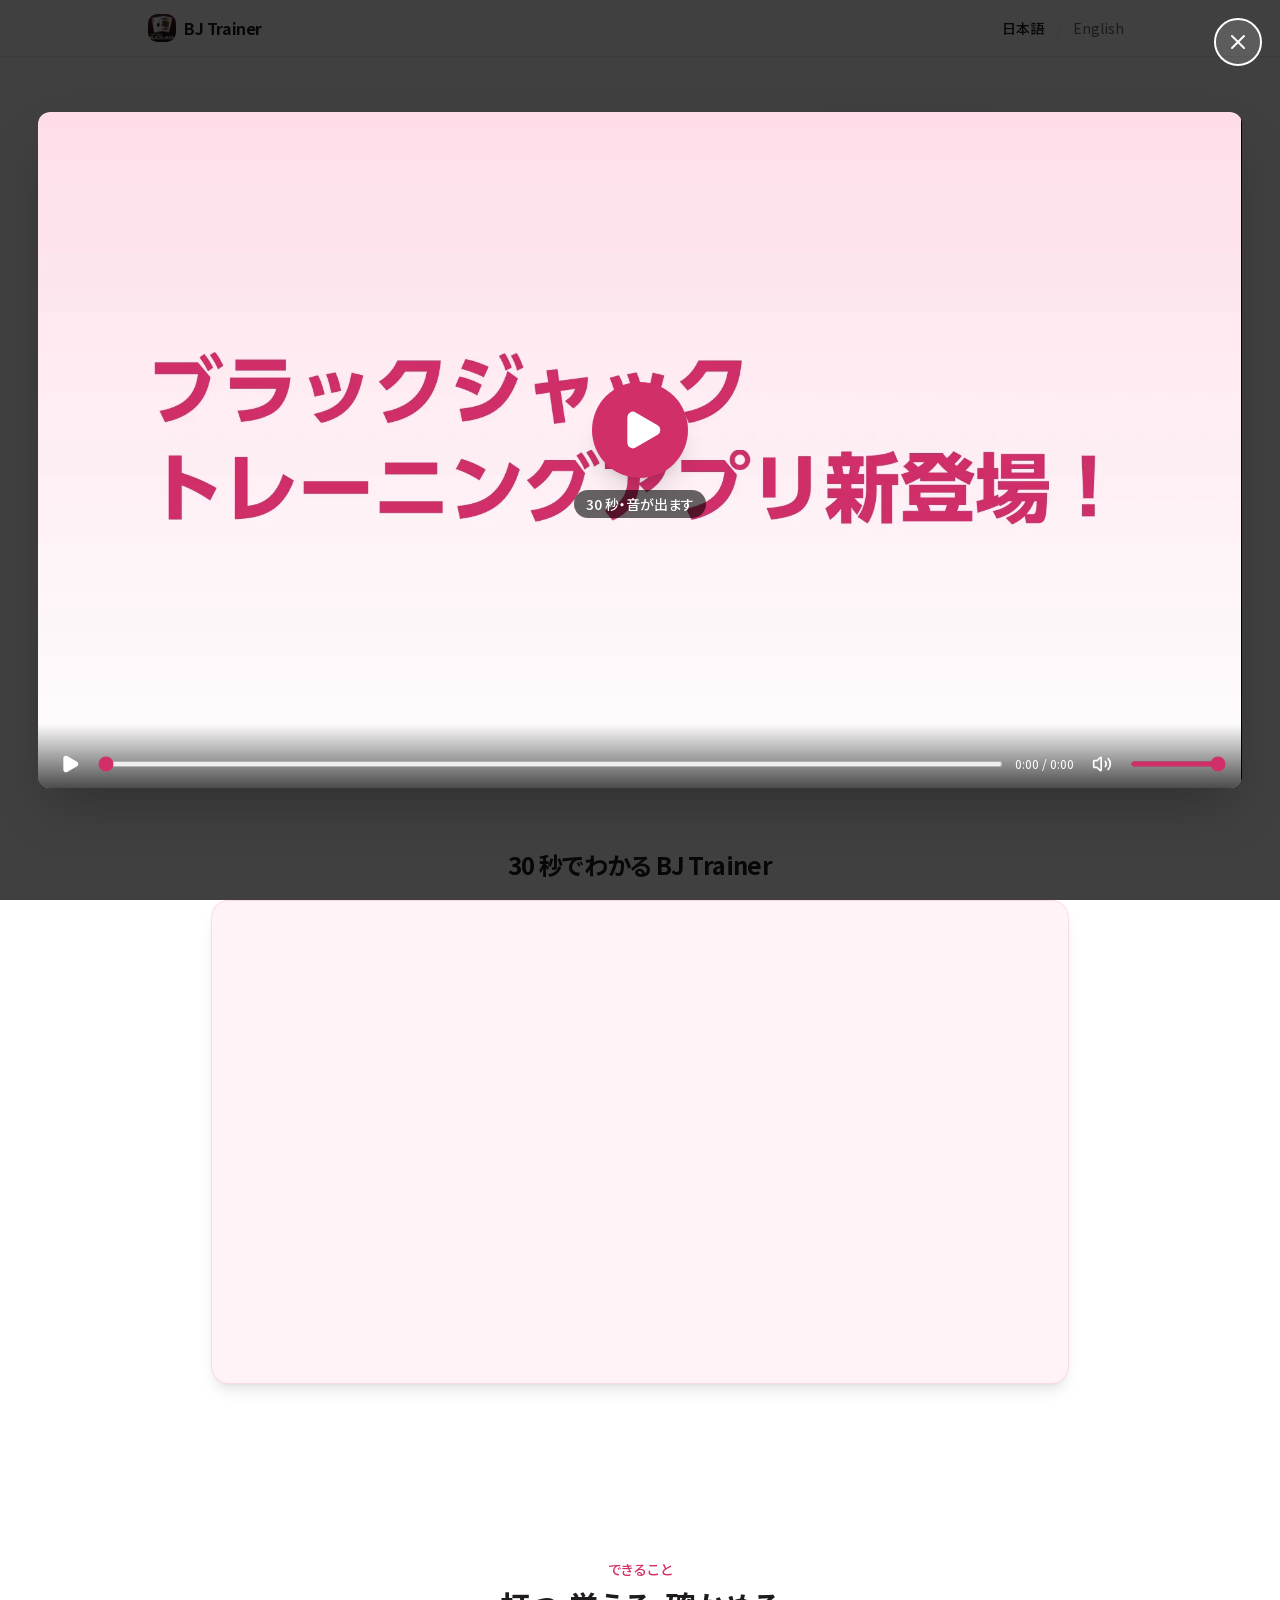
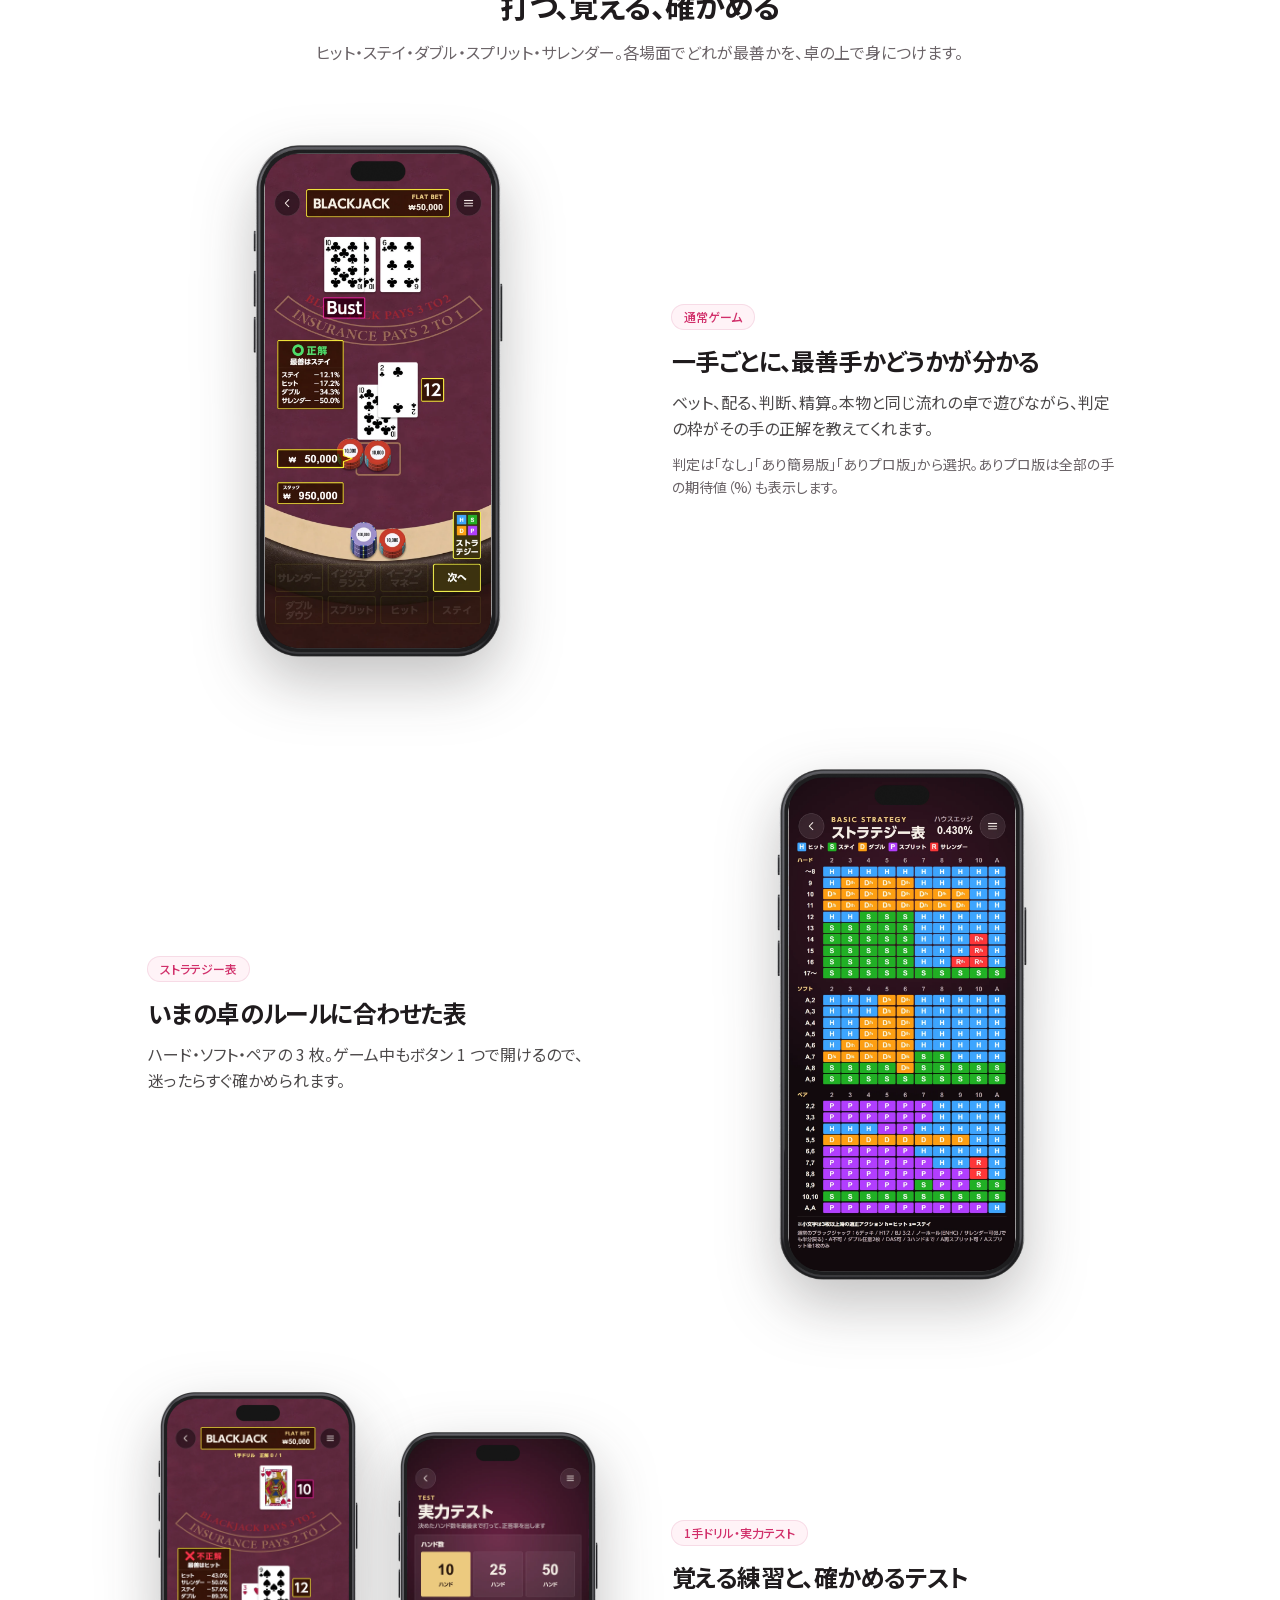
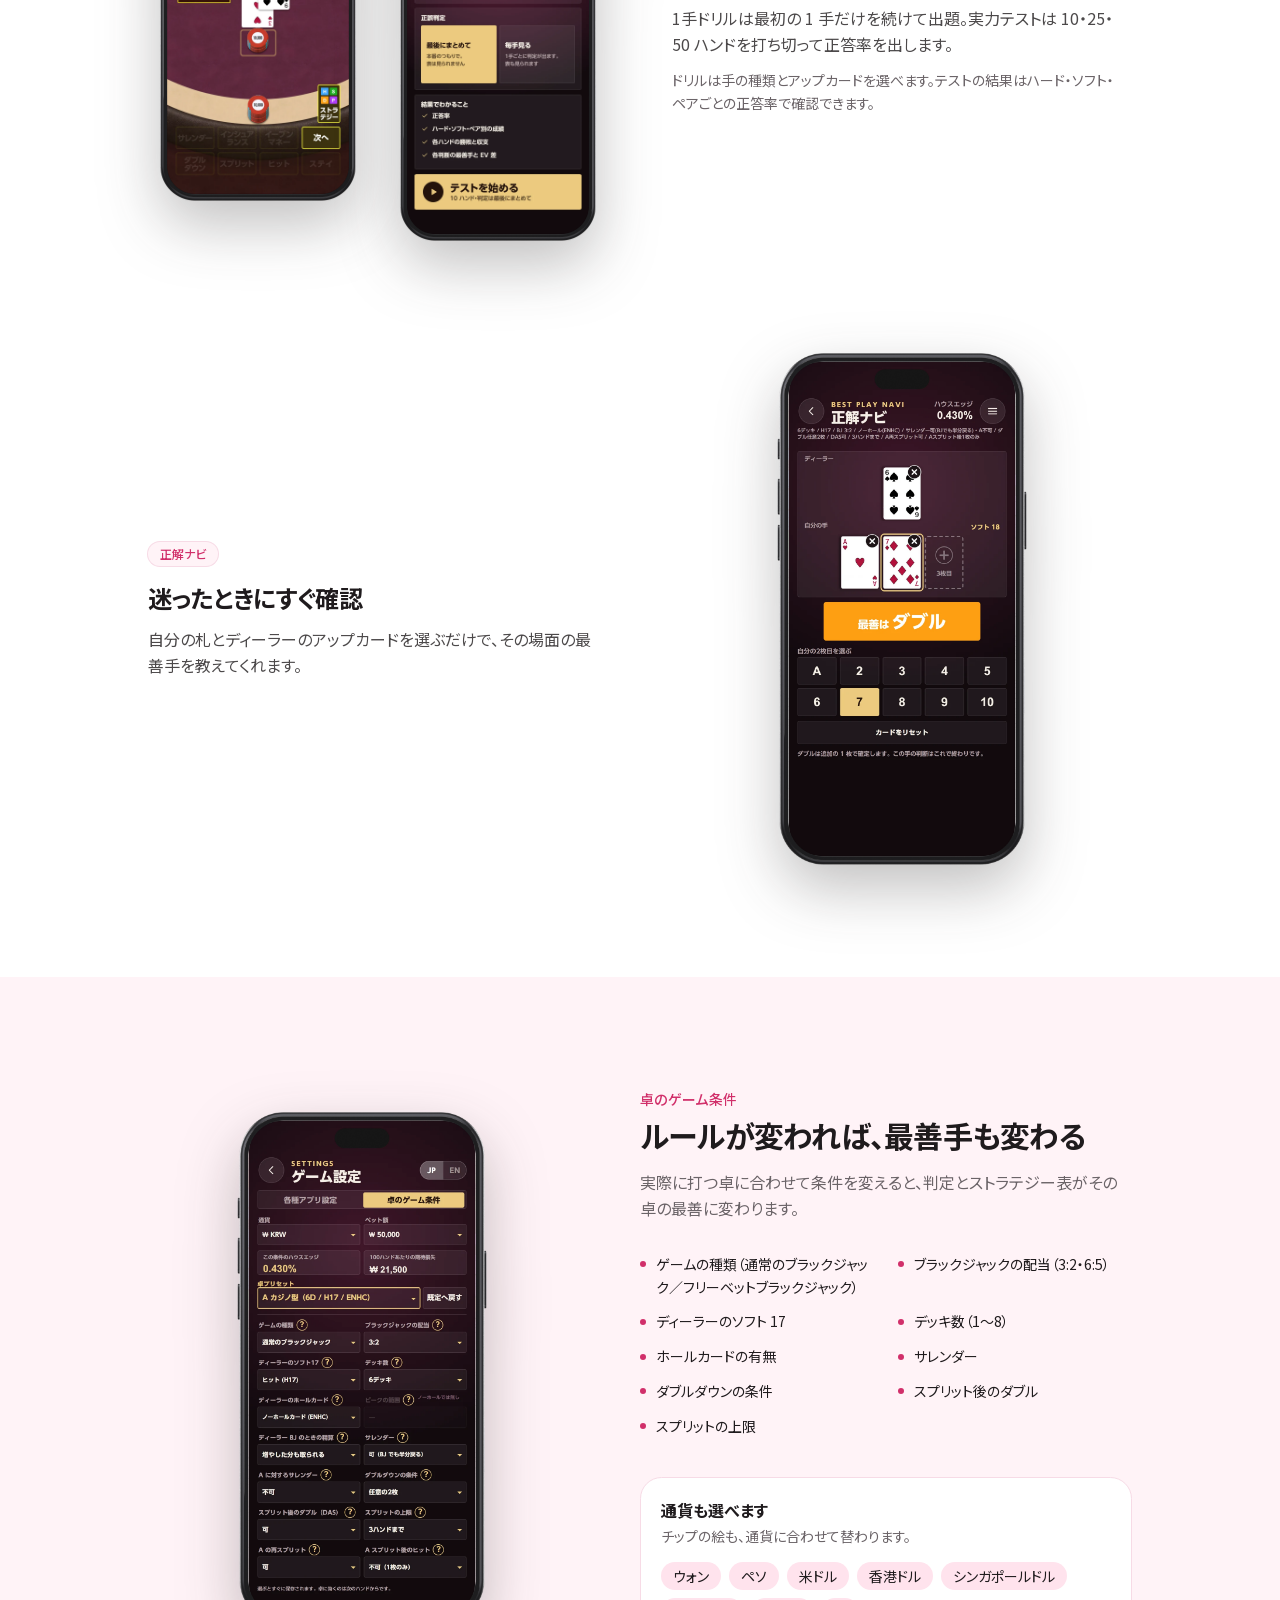
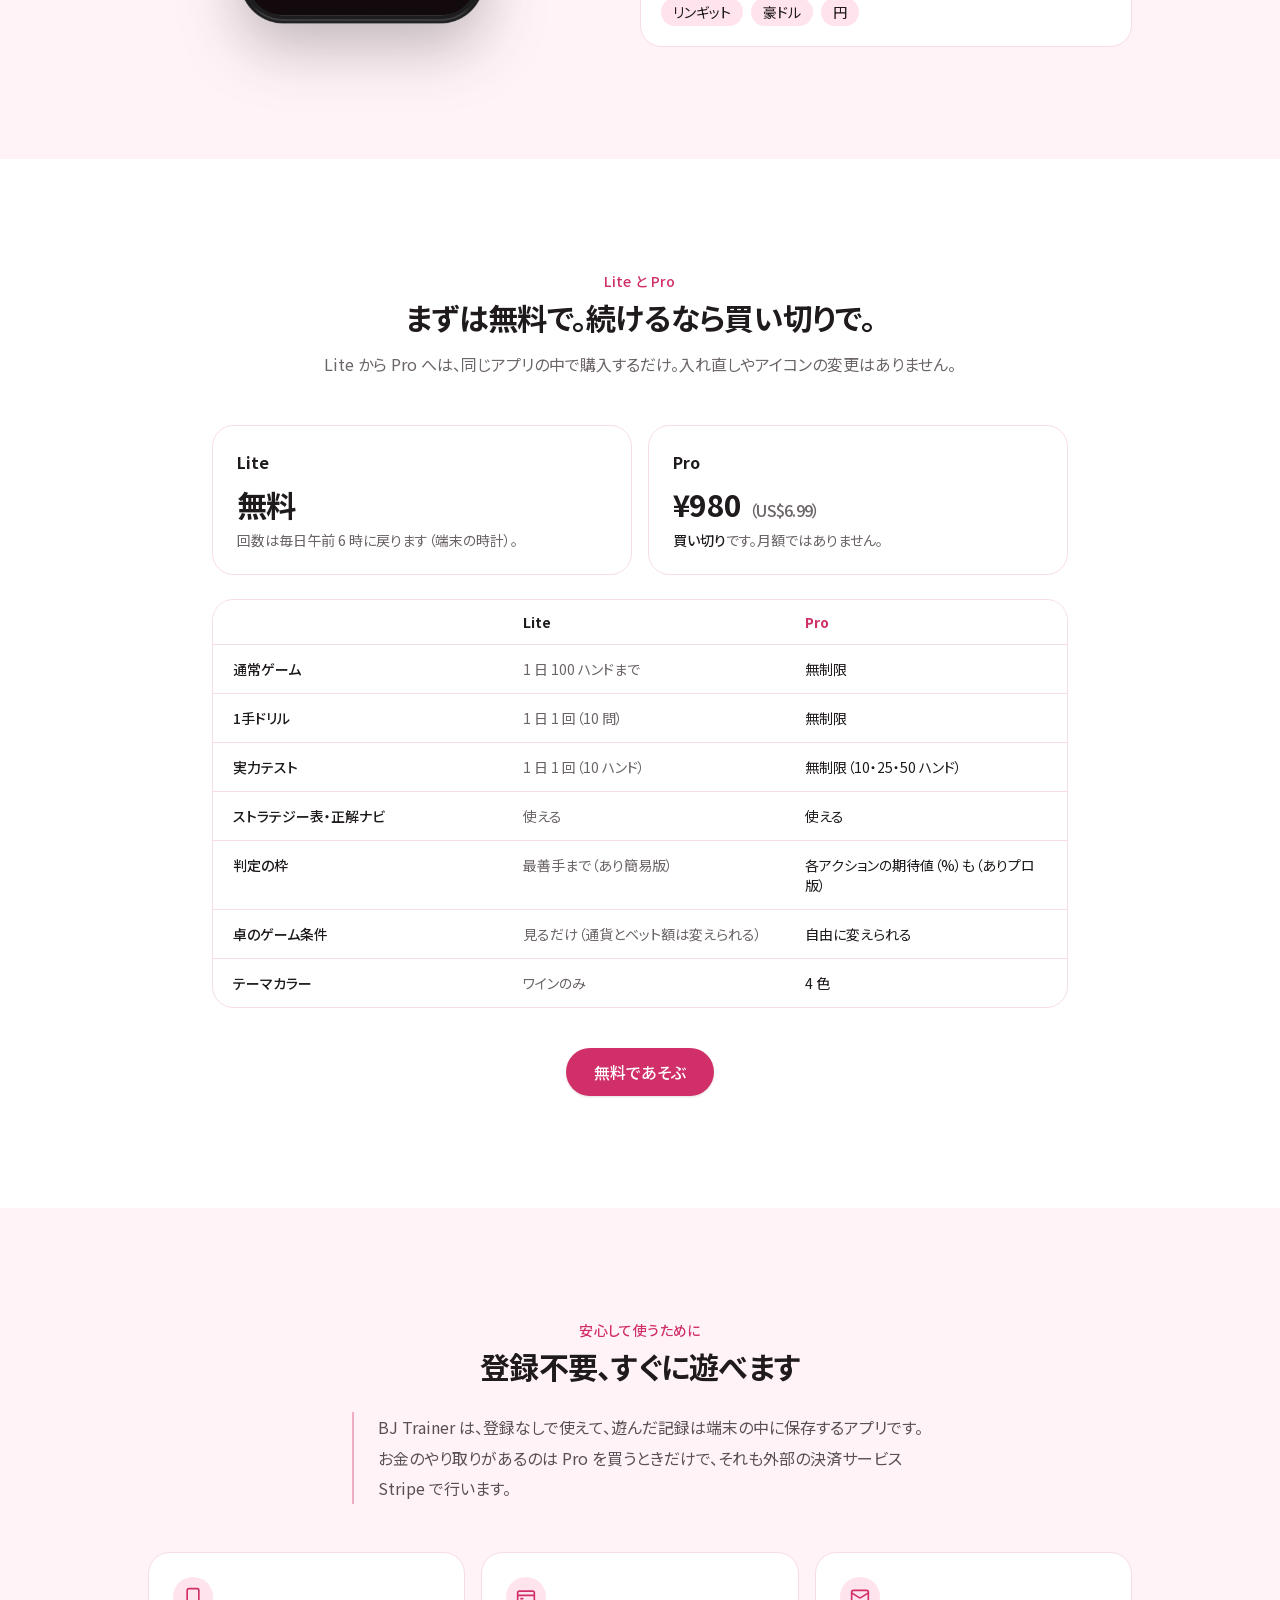
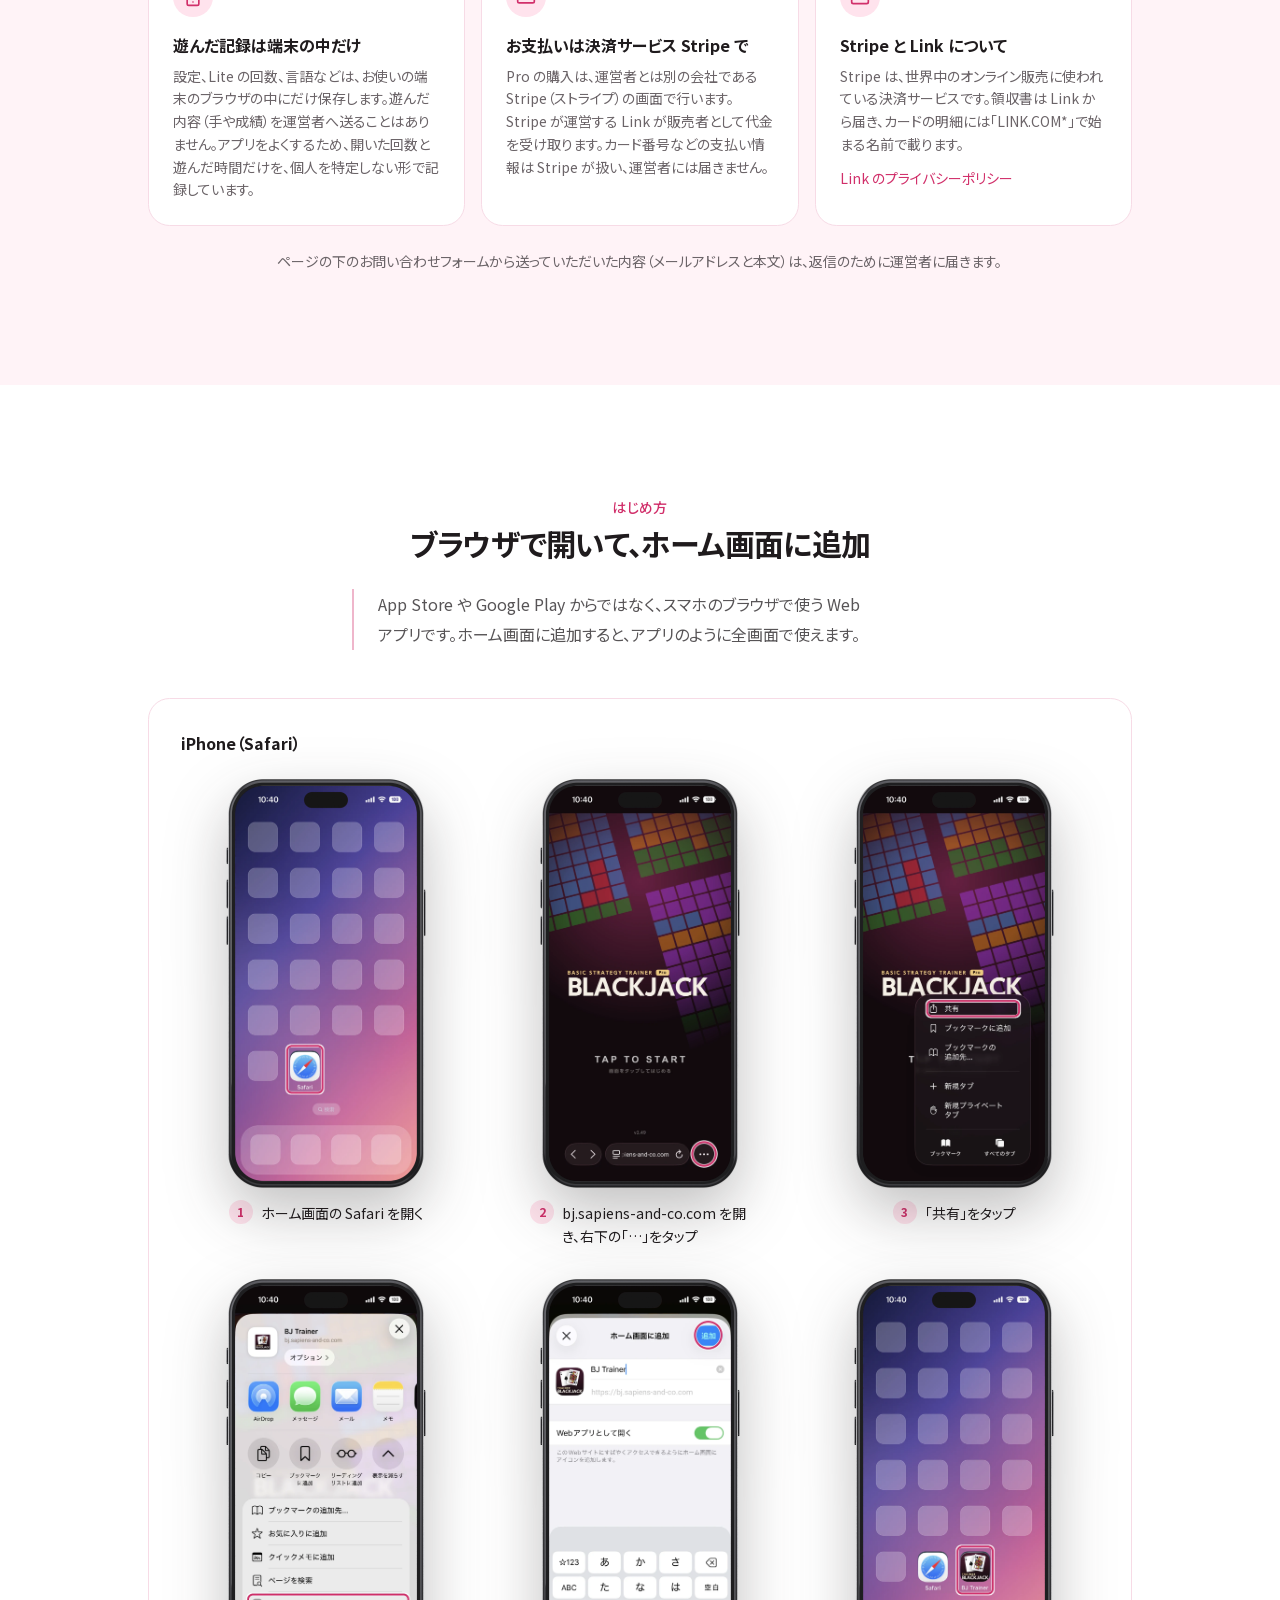
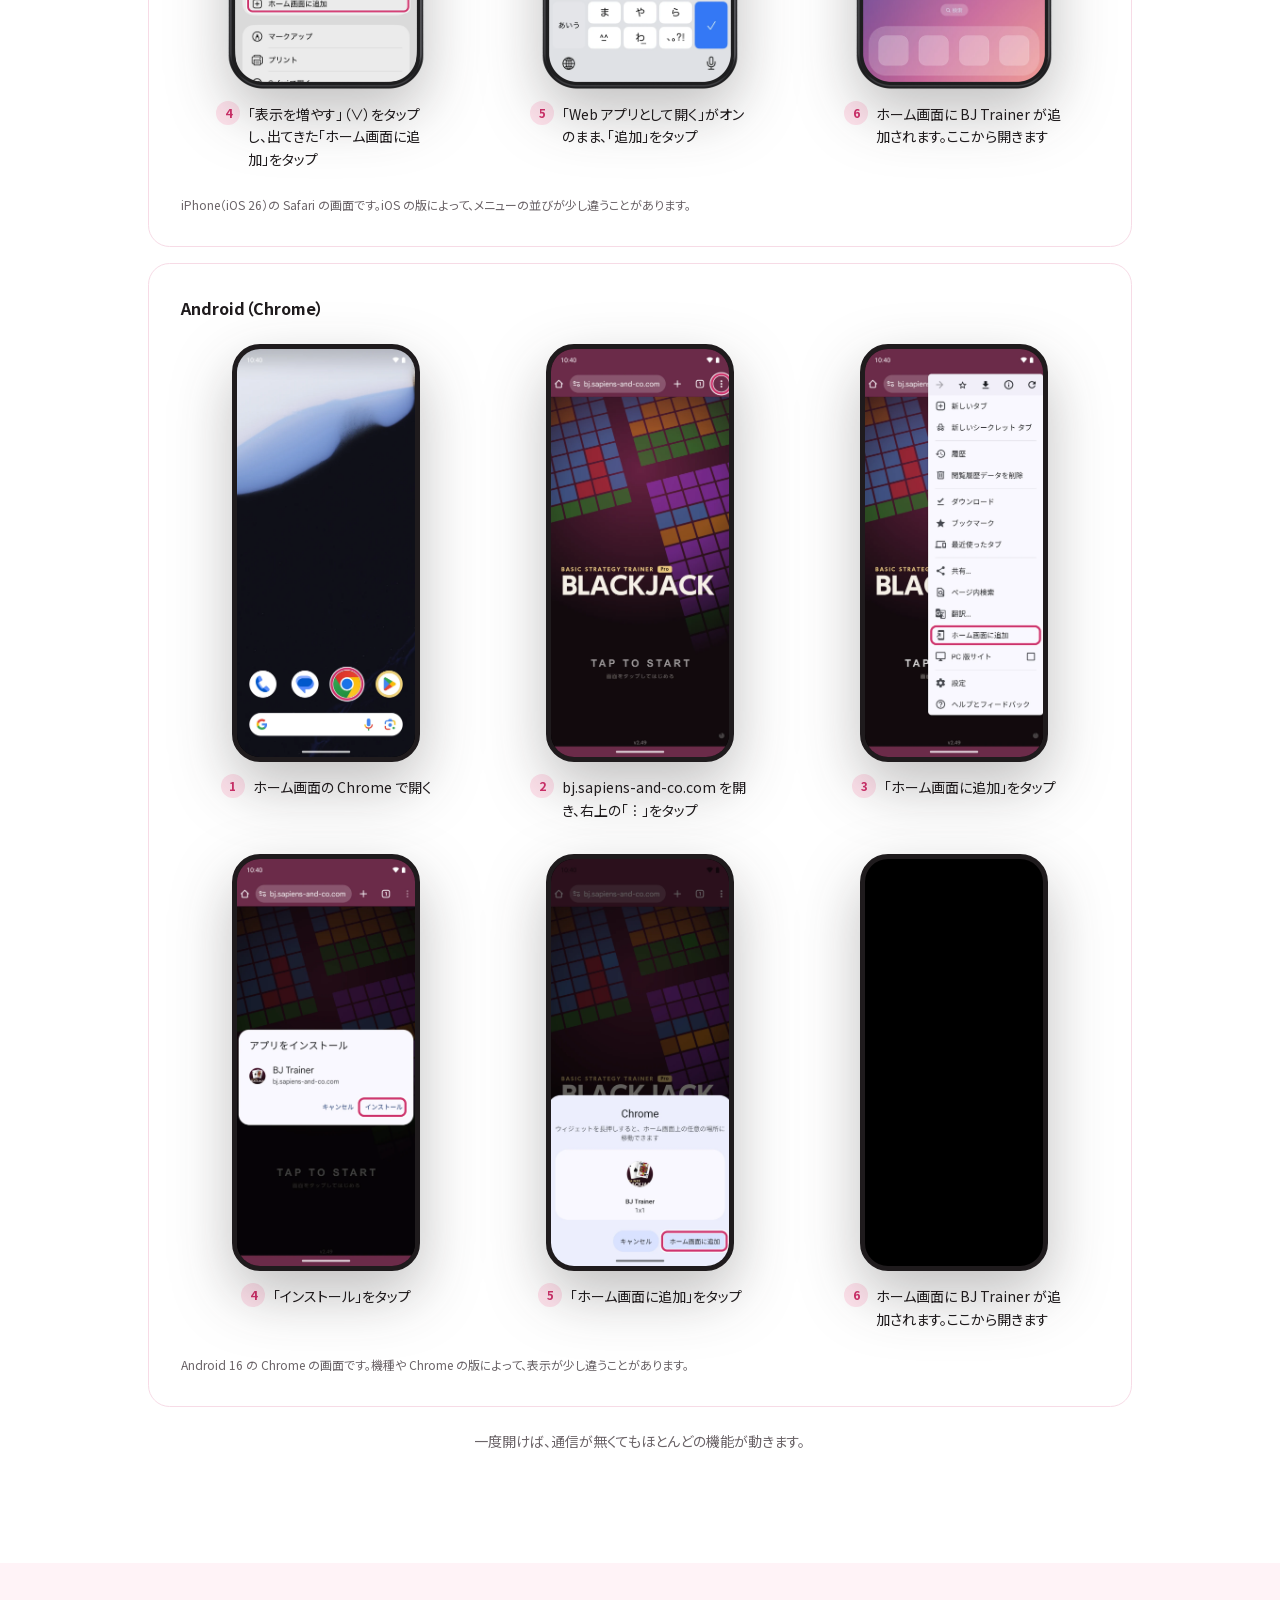
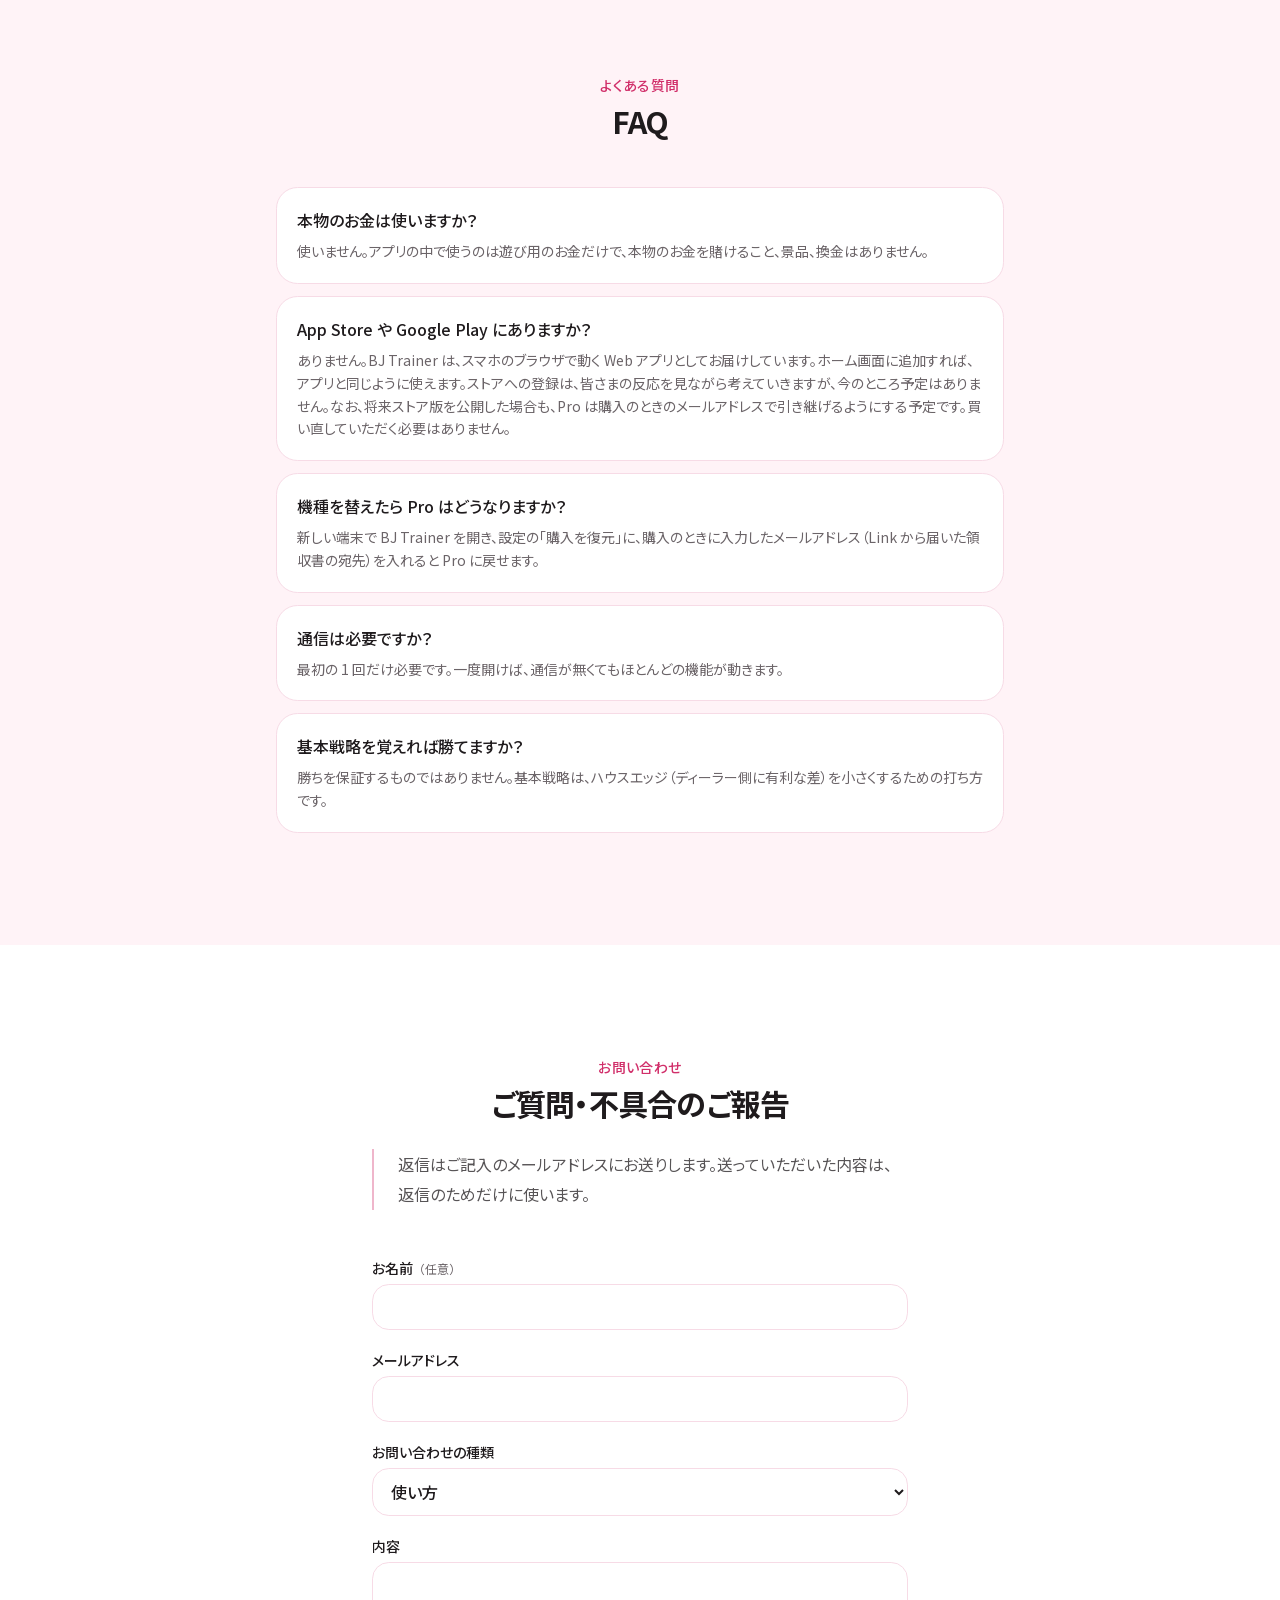
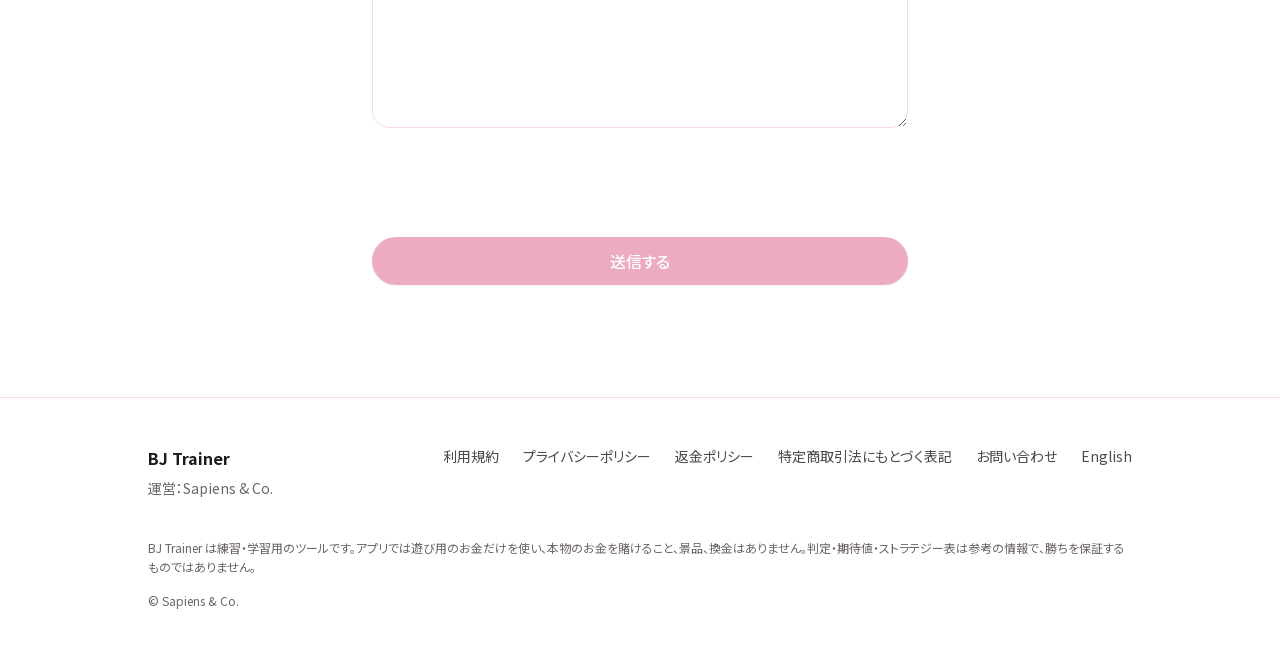
==== commit cf258957: "BJ 紹介ページ：返信不要のチェックは不具合の報告・そのほかだけ（bj-lp 5f9ce5c） Co-Authored-By: Claude Opus 5.5 <noreply@anthropic.c" ====
--- a/bj/index.html
+++ b/bj/index.html
@@ -1 +1 @@
-<!DOCTYPE html><html lang="ja" class="w00RLW_variable"><head><meta charSet="utf-8"/><meta name="viewport" content="width=device-width, initial-scale=1"/><link rel="preload" href="/bj/_next/static/media/6d74e39191e78e88-s.p.0fhiaplbf_4wa.woff2" as="font" crossorigin="" type="font/woff2"/><link rel="preload" as="image" href="/bj/assets/icon-512.webp"/><link rel="preload" as="image" href="/bj/assets/screens/ja/01_menu.webp"/><link rel="preload" href="/bj/assets/iphone-frame.webp" as="image"/><link rel="stylesheet" href="/bj/_next/static/chunks/2j12d5w0oyo_r.css" data-precedence="next"/><link rel="stylesheet" href="/bj/_next/static/chunks/00_hkn-jlj8pi.css" data-precedence="next"/><link rel="preload" as="script" fetchPriority="low" href="/bj/_next/static/chunks/310vm2bl3xxpt.js"/><script src="/bj/_next/static/chunks/1wnov70f88xjy.js" async=""></script><script src="/bj/_next/static/chunks/39_j1bdzreq0m.js" async=""></script><script src="/bj/_next/static/chunks/2zrpfny48et_0.js" async=""></script><script src="/bj/_next/static/chunks/turbopack-3kko_o719rww4.js" async=""></script><script src="/bj/_next/static/chunks/3qfy96eoyh-ek.js" async=""></script><script src="/bj/_next/static/chunks/1p98hy7-j64g4.js" async=""></script><script src="/bj/_next/static/chunks/20ownizfoaf8s.js" async=""></script><meta name="next-size-adjust" content=""/><meta name="theme-color" content="#ffffff"/><meta name="color-scheme" content="light"/><title>BJ Trainer｜ブラックジャックの基本戦略を練習するアプリ</title><meta name="description" content="本物と同じ流れの卓で、ブラックジャックの基本戦略を練習できるスマホ向け Web アプリ。手を打つたびに最善手かどうかを判定。登録不要・遊び用のお金だけで使えます。"/><link rel="canonical" href="https://sapiens-and-co.com/bj/"/><link rel="alternate" hrefLang="ja" href="https://sapiens-and-co.com/bj/"/><link rel="alternate" hrefLang="en" href="https://sapiens-and-co.com/bj/en/"/><link rel="alternate" hrefLang="x-default" href="https://sapiens-and-co.com/bj/"/><meta property="og:title" content="BJ Trainer｜ブラックジャックの基本戦略を練習するアプリ"/><meta property="og:description" content="本物と同じ流れの卓で、ブラックジャックの基本戦略を練習できるスマホ向け Web アプリ。手を打つたびに最善手かどうかを判定。登録不要・遊び用のお金だけで使えます。"/><meta property="og:url" content="https://sapiens-and-co.com/bj/"/><meta property="og:site_name" content="BJ Trainer"/><meta property="og:locale" content="ja_JP"/><meta property="og:image" content="https://sapiens-and-co.com/bj/assets/icon-512.webp"/><meta property="og:image:width" content="512"/><meta property="og:image:height" content="512"/><meta property="og:image:alt" content="BJ Trainer"/><meta property="og:type" content="website"/><meta name="twitter:card" content="summary"/><meta name="twitter:title" content="BJ Trainer｜ブラックジャックの基本戦略を練習するアプリ"/><meta name="twitter:description" content="本物と同じ流れの卓で、ブラックジャックの基本戦略を練習できるスマホ向け Web アプリ。手を打つたびに最善手かどうかを判定。登録不要・遊び用のお金だけで使えます。"/><meta name="twitter:image" content="https://sapiens-and-co.com/bj/assets/icon-512.webp"/><link rel="icon" href="/bj/assets/icon-512.webp" type="image/webp" sizes="512x512"/><link rel="apple-touch-icon" href="/bj/assets/icon-512.webp" sizes="512x512"/><script src="/bj/_next/static/chunks/0cz1d0mv5g_q7.js" noModule=""></script></head><body class="font-sans antialiased"><div hidden=""><!--$--><!--/$--></div><header class="sticky top-0 z-40 border-b border-border/70 bg-background/85 backdrop-blur"><div class="mx-auto flex h-14 max-w-5xl items-center justify-between px-5"><a class="flex items-center gap-2 font-bold tracking-tight" href="/bj/"><img alt="" decoding="async" class="size-7 rounded-md" src="/bj/assets/icon-512.webp" width="28" height="28"/><span>BJ Trainer</span></a><nav aria-label="言語の切り替え" class="flex items-center gap-1 text-sm"><span aria-current="page" class="rounded-md px-2 py-1 font-medium text-foreground">日本語</span><span aria-hidden="true" class="text-border">/</span><a hrefLang="en" lang="en" class="rounded-md px-2 py-1 text-muted-foreground transition-colors hover:text-primary" href="/bj/en/">English</a></nav></div></header><main><section class="overflow-hidden"><div class="mx-auto grid max-w-5xl items-center gap-12 px-5 pb-16 pt-12 md:grid-cols-[1.1fr_1fr] md:pb-24 md:pt-20"><div class="flex flex-col items-start"><img alt="" decoding="async" class="size-16 rounded-2xl shadow-sm md:size-[72px]" src="/bj/assets/icon-512.webp" width="72" height="72" loading="eager"/><p class="mt-6 text-sm font-medium text-primary">ブラックジャックの基本戦略トレーナー</p><h1 class="mt-2 text-[1.75rem] font-bold leading-snug tracking-tight sm:text-3xl md:text-[2.25rem] md:leading-tight lg:text-[2.5rem]"><span><span class="inline-block">ゲームで遊びながら、</span></span><span><br/><span class="inline-block">基本戦略を</span><span class="inline-block">身につける。</span></span></h1><p class="mt-5 max-w-md text-pretty leading-relaxed text-muted-foreground">本物と同じ流れの卓で練習。手を打つたびに、その判断が最善だったかを教えてくれます。</p><div class="mt-8 flex flex-col items-start gap-3 sm:flex-row sm:items-center sm:gap-5"><a href="https://bj.sapiens-and-co.com" class="inline-flex h-12 items-center gap-2 rounded-full bg-primary px-7 font-medium text-primary-foreground shadow-sm transition-opacity hover:opacity-90 focus-visible:outline-2 focus-visible:outline-offset-2">無料であそぶ<svg xmlns="http://www.w3.org/2000/svg" width="24" height="24" viewBox="0 0 24 24" fill="none" stroke="currentColor" stroke-width="2" stroke-linecap="round" stroke-linejoin="round" class="lucide lucide-arrow-right size-4" aria-hidden="true"><path d="M5 12h14"></path><path d="m12 5 7 7-7 7"></path></svg></a><a href="#pricing" class="text-sm text-muted-foreground underline-offset-4 hover:underline">Pro は買い切り ¥980（US$6.99）</a></div><ul class="mt-8 flex flex-wrap gap-x-5 gap-y-2 text-sm text-muted-foreground"><li class="flex items-center gap-1.5"><svg xmlns="http://www.w3.org/2000/svg" width="24" height="24" viewBox="0 0 24 24" fill="none" stroke="currentColor" stroke-width="2" stroke-linecap="round" stroke-linejoin="round" class="lucide lucide-check size-4 text-primary" aria-hidden="true"><path d="M20 6 9 17l-5-5"></path></svg>登録・ログイン不要</li><li class="flex items-center gap-1.5"><svg xmlns="http://www.w3.org/2000/svg" width="24" height="24" viewBox="0 0 24 24" fill="none" stroke="currentColor" stroke-width="2" stroke-linecap="round" stroke-linejoin="round" class="lucide lucide-check size-4 text-primary" aria-hidden="true"><path d="M20 6 9 17l-5-5"></path></svg>スマホのブラウザで動く</li><li class="flex items-center gap-1.5"><svg xmlns="http://www.w3.org/2000/svg" width="24" height="24" viewBox="0 0 24 24" fill="none" stroke="currentColor" stroke-width="2" stroke-linecap="round" stroke-linejoin="round" class="lucide lucide-check size-4 text-primary" aria-hidden="true"><path d="M20 6 9 17l-5-5"></path></svg>仮想プレイマネーでのトレーニング</li></ul></div><div class="relative"><div aria-hidden="true" class="absolute left-1/2 top-1/2 -z-10 size-[420px] -translate-x-1/2 -translate-y-1/2 rounded-full bg-accent"></div><div class="relative mx-auto w-full drop-shadow-[0_24px_30px_rgba(31,27,29,0.28)] max-w-[240px] md:max-w-[270px]" style="aspect-ratio:800 / 1637"><div class="absolute overflow-hidden bg-black" style="left:4.625%;top:1.7104459376908978%;width:90.75%;height:96.5791081246182%;border-radius:13.774104683195592% / 6.325110689437065%"><img alt="BJ Trainer のトップメニュー画面" decoding="async" class="absolute inset-0 h-full w-full object-cover" src="/bj/assets/screens/ja/01_menu.webp" width="780" height="1688" loading="eager"/></div><img src="/bj/assets/iphone-frame.webp" alt="" aria-hidden="true" class="pointer-events-none absolute inset-0 h-full w-full select-none"/></div></div></div></section><section aria-label="BJ Trainer の紹介動画" class="py-12 md:py-16"><div class="mx-auto max-w-4xl px-5"><h2 class="mb-5 text-center text-xl font-bold tracking-tight md:text-2xl">30 秒でわかる BJ Trainer</h2><div class="relative aspect-video w-full overflow-hidden rounded-xl bg-muted shadow-lg ring-1 ring-border"><div class="group overflow-hidden bg-black absolute inset-0"><video src="/bj/assets/cm/bj-cm-v9b.mp4" poster="/bj/assets/cm/bj-cm-v9-poster.webp" playsInline="" preload="metadata" class="h-full w-full object-contain"></video><button type="button" aria-label="再生" class="absolute inset-0 flex flex-col items-center justify-center gap-3"><span class="flex size-20 items-center justify-center rounded-full bg-primary text-primary-foreground shadow-xl transition-transform hover:scale-105 md:size-24"><svg xmlns="http://www.w3.org/2000/svg" width="24" height="24" viewBox="0 0 24 24" fill="none" stroke="currentColor" stroke-width="2" stroke-linecap="round" stroke-linejoin="round" class="lucide lucide-play ml-1 size-9 fill-current md:size-11" aria-hidden="true"><path d="M5 5a2 2 0 0 1 3.008-1.728l11.997 6.998a2 2 0 0 1 .003 3.458l-12 7A2 2 0 0 1 5 19z"></path></svg></span><span class="rounded-full bg-black/60 px-3 py-1 text-sm font-medium text-white">30 秒・音が出ます</span></button><div class="absolute inset-x-0 bottom-0 flex items-center gap-3 bg-gradient-to-t from-black/70 to-transparent px-3 pb-2 pt-6 text-white transition-opacity duration-300 sm:px-4 opacity-100"><button type="button" aria-label="再生" class="flex size-8 shrink-0 items-center justify-center"><svg xmlns="http://www.w3.org/2000/svg" width="24" height="24" viewBox="0 0 24 24" fill="none" stroke="currentColor" stroke-width="2" stroke-linecap="round" stroke-linejoin="round" class="lucide lucide-play size-5 fill-current" aria-hidden="true"><path d="M5 5a2 2 0 0 1 3.008-1.728l11.997 6.998a2 2 0 0 1 .003 3.458l-12 7A2 2 0 0 1 5 19z"></path></svg></button><input type="range" min="0" max="0" step="0.01" aria-label="再生位置" class="h-1.5 w-full cursor-pointer accent-primary" value="0"/><span class="shrink-0 text-xs tabular-nums">0:00<!-- --> / <!-- -->0:00</span><button type="button" aria-label="音を消す" aria-pressed="false" class="flex size-8 shrink-0 items-center justify-center"><svg xmlns="http://www.w3.org/2000/svg" width="24" height="24" viewBox="0 0 24 24" fill="none" stroke="currentColor" stroke-width="2" stroke-linecap="round" stroke-linejoin="round" class="lucide lucide-volume-2 size-5" aria-hidden="true"><path d="M11 4.702a.705.705 0 0 0-1.203-.498L6.413 7.587A1.4 1.4 0 0 1 5.416 8H3a1 1 0 0 0-1 1v6a1 1 0 0 0 1 1h2.416a1.4 1.4 0 0 1 .997.413l3.383 3.384A.705.705 0 0 0 11 19.298z"></path><path d="M16 9a5 5 0 0 1 0 6"></path><path d="M19.364 18.364a9 9 0 0 0 0-12.728"></path></svg></button></div></div></div></div></section><section aria-labelledby="features-title" class="py-20 md:py-28"><div class="mx-auto max-w-5xl px-5"><div class="mx-auto max-w-2xl"><div class="text-center"><p class="text-sm font-medium tracking-wide text-primary">できること</p><h2 id="features-title" class="mt-2 text-balance text-2xl font-bold tracking-tight md:text-3xl">打つ、覚える、確かめる</h2></div><p class="mx-auto max-w-full text-left mt-4 text-pretty leading-relaxed text-muted-foreground">ヒット・ステイ・ダブル・スプリット・サレンダー。各場面でどれが最善かを、卓の上で身につけます。</p></div><div class="mt-16 flex flex-col gap-20 md:mt-20 md:gap-28"><div class="transition-all duration-700 ease-out translate-y-6 opacity-0"><article class="grid items-center gap-10 md:grid-cols-2 md:gap-16"><div class="flex items-start justify-center gap-4"><div class="relative mx-auto w-full drop-shadow-[0_24px_30px_rgba(31,27,29,0.28)] max-w-[230px] md:max-w-[250px]" style="aspect-ratio:800 / 1637"><div class="absolute overflow-hidden bg-black" style="left:4.625%;top:1.7104459376908978%;width:90.75%;height:96.5791081246182%;border-radius:13.774104683195592% / 6.325110689437065%"><img alt="通常ゲームの判定の枠。正解と期待値が表示されている" decoding="async" class="absolute inset-0 h-full w-full object-cover" src="/bj/assets/screens/ja/03_play_judge.webp" width="780" height="1688" loading="lazy"/></div><img src="/bj/assets/iphone-frame.webp" alt="" aria-hidden="true" class="pointer-events-none absolute inset-0 h-full w-full select-none"/></div></div><div class="max-w-md md:mx-0"><p class="inline-flex rounded-full bg-muted px-3 py-1 text-xs font-medium text-primary ring-1 ring-border">通常ゲーム</p><h3 class="mt-4 text-balance text-xl font-bold tracking-tight md:text-2xl">一手ごとに、最善手かどうかが分かる</h3><p class="mt-3 text-pretty leading-relaxed text-foreground/80">ベット、配る、判断、精算。本物と同じ流れの卓で遊びながら、判定の枠がその手の正解を教えてくれます。</p><p class="mt-3 text-pretty text-sm leading-relaxed text-muted-foreground">判定は「なし」「あり簡易版」「ありプロ版」から選択。ありプロ版は全部の手の期待値（%）も表示します。</p></div></article></div><div class="transition-all duration-700 ease-out translate-y-6 opacity-0"><article class="grid items-center gap-10 md:grid-cols-2 md:gap-16 md:[&amp;&gt;*:first-child]:order-2"><div class="flex items-start justify-center gap-4"><div class="relative mx-auto w-full drop-shadow-[0_24px_30px_rgba(31,27,29,0.28)] max-w-[230px] md:max-w-[250px]" style="aspect-ratio:800 / 1637"><div class="absolute overflow-hidden bg-black" style="left:4.625%;top:1.7104459376908978%;width:90.75%;height:96.5791081246182%;border-radius:13.774104683195592% / 6.325110689437065%"><img alt="ストラテジー表の画面" decoding="async" class="absolute inset-0 h-full w-full object-cover" src="/bj/assets/screens/ja/04_strategy.webp" width="780" height="1688" loading="lazy"/></div><img src="/bj/assets/iphone-frame.webp" alt="" aria-hidden="true" class="pointer-events-none absolute inset-0 h-full w-full select-none"/></div></div><div class="max-w-md md:mx-0"><p class="inline-flex rounded-full bg-muted px-3 py-1 text-xs font-medium text-primary ring-1 ring-border">ストラテジー表</p><h3 class="mt-4 text-balance text-xl font-bold tracking-tight md:text-2xl">いまの卓のルールに合わせた表</h3><p class="mt-3 text-pretty leading-relaxed text-foreground/80">ハード・ソフト・ペアの 3 枚。ゲーム中もボタン 1 つで開けるので、迷ったらすぐ確かめられます。</p></div></article></div><div class="transition-all duration-700 ease-out translate-y-6 opacity-0"><article class="grid items-center gap-10 md:grid-cols-2 md:gap-16"><div class="flex items-start justify-center gap-3 sm:gap-5"><div class="relative mx-auto w-full drop-shadow-[0_24px_30px_rgba(31,27,29,0.28)] max-w-[170px] md:max-w-[200px]" style="aspect-ratio:800 / 1637"><div class="absolute overflow-hidden bg-black" style="left:4.625%;top:1.7104459376908978%;width:90.75%;height:96.5791081246182%;border-radius:13.774104683195592% / 6.325110689437065%"><img alt="1手ドリルの判定画面" decoding="async" class="absolute inset-0 h-full w-full object-cover" src="/bj/assets/screens/ja/07_drill_judge.webp" width="780" height="1688" loading="lazy"/></div><img src="/bj/assets/iphone-frame.webp" alt="" aria-hidden="true" class="pointer-events-none absolute inset-0 h-full w-full select-none"/></div><div class="relative mx-auto w-full drop-shadow-[0_24px_30px_rgba(31,27,29,0.28)] max-w-[170px] md:max-w-[200px] mt-10" style="aspect-ratio:800 / 1637"><div class="absolute overflow-hidden bg-black" style="left:4.625%;top:1.7104459376908978%;width:90.75%;height:96.5791081246182%;border-radius:13.774104683195592% / 6.325110689437065%"><img alt="実力テストの選択画面" decoding="async" class="absolute inset-0 h-full w-full object-cover" src="/bj/assets/screens/ja/08_test_select.webp" width="780" height="1688" loading="lazy"/></div><img src="/bj/assets/iphone-frame.webp" alt="" aria-hidden="true" class="pointer-events-none absolute inset-0 h-full w-full select-none"/></div></div><div class="max-w-md md:mx-0"><p class="inline-flex rounded-full bg-muted px-3 py-1 text-xs font-medium text-primary ring-1 ring-border">1手ドリル・実力テスト</p><h3 class="mt-4 text-balance text-xl font-bold tracking-tight md:text-2xl">覚える練習と、確かめるテスト</h3><p class="mt-3 text-pretty leading-relaxed text-foreground/80">1手ドリルは最初の 1 手だけを続けて出題。実力テストは 10・25・50 ハンドを打ち切って正答率を出します。</p><p class="mt-3 text-pretty text-sm leading-relaxed text-muted-foreground">ドリルは手の種類とアップカードを選べます。テストの結果はハード・ソフト・ペアごとの正答率で確認できます。</p></div></article></div><div class="transition-all duration-700 ease-out translate-y-6 opacity-0"><article class="grid items-center gap-10 md:grid-cols-2 md:gap-16 md:[&amp;&gt;*:first-child]:order-2"><div class="flex items-start justify-center gap-4"><div class="relative mx-auto w-full drop-shadow-[0_24px_30px_rgba(31,27,29,0.28)] max-w-[230px] md:max-w-[250px]" style="aspect-ratio:800 / 1637"><div class="absolute overflow-hidden bg-black" style="left:4.625%;top:1.7104459376908978%;width:90.75%;height:96.5791081246182%;border-radius:13.774104683195592% / 6.325110689437065%"><img alt="正解ナビの画面" decoding="async" class="absolute inset-0 h-full w-full object-cover" src="/bj/assets/screens/ja/05_navi.webp" width="780" height="1688" loading="lazy"/></div><img src="/bj/assets/iphone-frame.webp" alt="" aria-hidden="true" class="pointer-events-none absolute inset-0 h-full w-full select-none"/></div></div><div class="max-w-md md:mx-0"><p class="inline-flex rounded-full bg-muted px-3 py-1 text-xs font-medium text-primary ring-1 ring-border">正解ナビ</p><h3 class="mt-4 text-balance text-xl font-bold tracking-tight md:text-2xl">迷ったときにすぐ確認</h3><p class="mt-3 text-pretty leading-relaxed text-foreground/80">自分の札とディーラーのアップカードを選ぶだけで、その場面の最善手を教えてくれます。</p></div></article></div></div></div></section><section aria-labelledby="rules-title" class="bg-muted py-20 md:py-28"><div class="mx-auto grid max-w-5xl items-center gap-12 px-5 md:grid-cols-[1fr_1.15fr] md:gap-16"><div class="transition-all duration-700 ease-out translate-y-6 opacity-0 order-2 md:order-1"><div class="relative mx-auto w-full drop-shadow-[0_24px_30px_rgba(31,27,29,0.28)] max-w-[230px] md:max-w-[250px]" style="aspect-ratio:800 / 1637"><div class="absolute overflow-hidden bg-black" style="left:4.625%;top:1.7104459376908978%;width:90.75%;height:96.5791081246182%;border-radius:13.774104683195592% / 6.325110689437065%"><img alt="卓のゲーム条件の設定画面" decoding="async" class="absolute inset-0 h-full w-full object-cover" src="/bj/assets/screens/ja/10_table_rules.webp" width="780" height="1688" loading="lazy"/></div><img src="/bj/assets/iphone-frame.webp" alt="" aria-hidden="true" class="pointer-events-none absolute inset-0 h-full w-full select-none"/></div></div><div class="order-1 md:order-2"><p class="text-sm font-medium tracking-wide text-primary">卓のゲーム条件</p><h2 id="rules-title" class="mt-2 text-balance text-2xl font-bold tracking-tight md:text-3xl">ルールが変われば、最善手も変わる</h2><p class="mt-4 text-pretty leading-relaxed text-muted-foreground">実際に打つ卓に合わせて条件を変えると、判定とストラテジー表がその卓の最善に変わります。</p><ul class="mt-8 grid gap-x-6 gap-y-3 text-sm sm:grid-cols-2"><li class="flex gap-2.5 leading-relaxed"><span aria-hidden="true" class="mt-[0.6em] size-1.5 shrink-0 rounded-full bg-primary"></span>ゲームの種類（通常のブラックジャック／フリーベットブラックジャック）</li><li class="flex gap-2.5 leading-relaxed"><span aria-hidden="true" class="mt-[0.6em] size-1.5 shrink-0 rounded-full bg-primary"></span>ブラックジャックの配当（3:2・6:5）</li><li class="flex gap-2.5 leading-relaxed"><span aria-hidden="true" class="mt-[0.6em] size-1.5 shrink-0 rounded-full bg-primary"></span>ディーラーのソフト 17</li><li class="flex gap-2.5 leading-relaxed"><span aria-hidden="true" class="mt-[0.6em] size-1.5 shrink-0 rounded-full bg-primary"></span>デッキ数（1〜8）</li><li class="flex gap-2.5 leading-relaxed"><span aria-hidden="true" class="mt-[0.6em] size-1.5 shrink-0 rounded-full bg-primary"></span>ホールカードの有無</li><li class="flex gap-2.5 leading-relaxed"><span aria-hidden="true" class="mt-[0.6em] size-1.5 shrink-0 rounded-full bg-primary"></span>サレンダー</li><li class="flex gap-2.5 leading-relaxed"><span aria-hidden="true" class="mt-[0.6em] size-1.5 shrink-0 rounded-full bg-primary"></span>ダブルダウンの条件</li><li class="flex gap-2.5 leading-relaxed"><span aria-hidden="true" class="mt-[0.6em] size-1.5 shrink-0 rounded-full bg-primary"></span>スプリット後のダブル</li><li class="flex gap-2.5 leading-relaxed"><span aria-hidden="true" class="mt-[0.6em] size-1.5 shrink-0 rounded-full bg-primary"></span>スプリットの上限</li></ul><div class="mt-10 rounded-2xl border border-border bg-background p-5"><h3 class="font-bold">通貨も選べます</h3><p class="mt-1 text-sm text-muted-foreground">チップの絵も、通貨に合わせて替わります。</p><ul class="mt-4 flex flex-wrap gap-2" aria-label="選べる通貨"><li class="rounded-full bg-accent px-3 py-1 text-sm">ウォン</li><li class="rounded-full bg-accent px-3 py-1 text-sm">ペソ</li><li class="rounded-full bg-accent px-3 py-1 text-sm">米ドル</li><li class="rounded-full bg-accent px-3 py-1 text-sm">香港ドル</li><li class="rounded-full bg-accent px-3 py-1 text-sm">シンガポールドル</li><li class="rounded-full bg-accent px-3 py-1 text-sm">リンギット</li><li class="rounded-full bg-accent px-3 py-1 text-sm">豪ドル</li><li class="rounded-full bg-accent px-3 py-1 text-sm">円</li></ul></div></div></div></section><section id="pricing" aria-labelledby="pricing-title" class="scroll-mt-16 py-20 md:py-28"><div class="mx-auto max-w-4xl px-5"><div class="mx-auto max-w-2xl"><div class="text-center"><p class="text-sm font-medium tracking-wide text-primary">Lite と Pro</p><h2 id="pricing-title" class="mt-2 text-balance text-2xl font-bold tracking-tight md:text-3xl"><span class="inline-block">まずは無料で。</span><span class="inline-block">続けるなら買い切りで。</span></h2></div><p class="mx-auto max-w-full text-left mt-4 text-pretty leading-relaxed text-muted-foreground">Lite から Pro へは、同じアプリの中で購入するだけ。入れ直しやアイコンの変更はありません。</p></div><div class="mt-12 grid gap-4 sm:grid-cols-2"><div class="rounded-2xl border border-border bg-background p-6"><p class="font-bold">Lite</p><p class="mt-3 text-3xl font-bold tracking-tight">無料</p><p class="mt-2 text-sm text-muted-foreground">回数は毎日午前 6 時に戻ります（端末の時計）。</p></div><div class="rounded-2xl border border-border bg-background p-6"><p class="font-bold">Pro</p><p class="mt-3 flex flex-wrap items-baseline gap-x-2 text-3xl font-bold tracking-tight">¥980<span class="text-base font-medium text-muted-foreground">（US$6.99）</span></p><p class="mt-2 text-sm text-muted-foreground"><strong class="font-medium text-foreground">買い切り</strong>です。月額ではありません。</p></div></div><div class="mt-6 overflow-hidden rounded-2xl border border-border bg-background"><table class="w-full table-fixed text-left text-sm"><caption class="sr-only">Lite と Pro の違い</caption><thead class="bg-background"><tr class="border-b border-border"><th scope="col" class="w-[34%] px-3 py-3 font-medium text-muted-foreground sm:px-5"><span class="sr-only">機能</span></th><th scope="col" class="px-3 py-3 font-bold sm:px-5">Lite</th><th scope="col" class="px-3 py-3 font-bold text-primary sm:px-5">Pro</th></tr></thead><tbody><tr class="border-b border-border last:border-0"><th scope="row" class="px-3 py-3.5 align-top font-medium sm:px-5">通常ゲーム</th><td class="px-3 py-3.5 align-top text-muted-foreground sm:px-5">1 日 100 ハンドまで</td><td class="px-3 py-3.5 align-top sm:px-5">無制限</td></tr><tr class="border-b border-border last:border-0"><th scope="row" class="px-3 py-3.5 align-top font-medium sm:px-5">1手ドリル</th><td class="px-3 py-3.5 align-top text-muted-foreground sm:px-5">1 日 1 回（10 問）</td><td class="px-3 py-3.5 align-top sm:px-5">無制限</td></tr><tr class="border-b border-border last:border-0"><th scope="row" class="px-3 py-3.5 align-top font-medium sm:px-5">実力テスト</th><td class="px-3 py-3.5 align-top text-muted-foreground sm:px-5">1 日 1 回（10 ハンド）</td><td class="px-3 py-3.5 align-top sm:px-5">無制限（10・25・50 ハンド）</td></tr><tr class="border-b border-border last:border-0"><th scope="row" class="px-3 py-3.5 align-top font-medium sm:px-5">ストラテジー表・正解ナビ</th><td class="px-3 py-3.5 align-top text-muted-foreground sm:px-5">使える</td><td class="px-3 py-3.5 align-top sm:px-5">使える</td></tr><tr class="border-b border-border last:border-0"><th scope="row" class="px-3 py-3.5 align-top font-medium sm:px-5">判定の枠</th><td class="px-3 py-3.5 align-top text-muted-foreground sm:px-5">最善手まで（あり簡易版）</td><td class="px-3 py-3.5 align-top sm:px-5">各アクションの期待値（%）も（ありプロ版）</td></tr><tr class="border-b border-border last:border-0"><th scope="row" class="px-3 py-3.5 align-top font-medium sm:px-5">卓のゲーム条件</th><td class="px-3 py-3.5 align-top text-muted-foreground sm:px-5">見るだけ（通貨とベット額は変えられる）</td><td class="px-3 py-3.5 align-top sm:px-5">自由に変えられる</td></tr><tr class="border-b border-border last:border-0"><th scope="row" class="px-3 py-3.5 align-top font-medium sm:px-5">テーマカラー</th><td class="px-3 py-3.5 align-top text-muted-foreground sm:px-5">ワインのみ</td><td class="px-3 py-3.5 align-top sm:px-5">4 色</td></tr></tbody></table></div><div class="mt-10 flex justify-center"><a href="https://bj.sapiens-and-co.com" class="inline-flex h-12 items-center rounded-full bg-primary px-7 font-medium text-primary-foreground shadow-sm transition-opacity hover:opacity-90">無料であそぶ</a></div></div></section><section aria-labelledby="safety-title" class="bg-muted py-20 md:py-28"><div class="mx-auto max-w-4xl px-5"><div class="mx-auto max-w-2xl"><div class="text-center"><p class="text-sm font-medium tracking-wide text-primary">安心して使うために</p><h2 id="safety-title" class="mt-2 text-balance text-2xl font-bold tracking-tight md:text-3xl">登録不要、すぐに遊べます</h2></div><div class="mx-auto mt-7 flex max-w-[36rem] flex-col gap-3 border-l-2 border-primary/35 pl-5 text-left md:pl-6"><p class="text-pretty text-[15px] leading-[1.9] text-foreground/75 [word-break:auto-phrase] md:text-base">BJ Trainer は、登録なしで使えて、遊んだ記録は端末の中に保存するアプリです。お金のやり取りがあるのは Pro を買うときだけで、それも外部の決済サービス Stripe で行います。</p></div></div><div class="-mx-0 mt-12 grid gap-4 md:grid-cols-3 lg:-mx-16"><div class="rounded-2xl border border-border bg-background p-6"><span class="flex size-10 items-center justify-center rounded-full bg-accent text-primary"><svg xmlns="http://www.w3.org/2000/svg" width="24" height="24" viewBox="0 0 24 24" fill="none" stroke="currentColor" stroke-width="2" stroke-linecap="round" stroke-linejoin="round" class="lucide lucide-smartphone size-5" aria-hidden="true"><rect width="14" height="20" x="5" y="2" rx="2" ry="2"></rect><path d="M12 18h.01"></path></svg></span><h3 class="mt-4 font-bold">遊んだ記録は端末の中だけ</h3><p class="mt-2 text-pretty text-sm leading-relaxed text-muted-foreground">設定、Lite の回数、言語などは、お使いの端末のブラウザの中にだけ保存します。遊んだ内容（手や成績）を運営者へ送ることはありません。アプリをよくするため、開いた回数と遊んだ時間だけを、個人を特定しない形で記録しています。</p></div><div class="rounded-2xl border border-border bg-background p-6"><span class="flex size-10 items-center justify-center rounded-full bg-accent text-primary"><svg xmlns="http://www.w3.org/2000/svg" width="24" height="24" viewBox="0 0 24 24" fill="none" stroke="currentColor" stroke-width="2" stroke-linecap="round" stroke-linejoin="round" class="lucide lucide-credit-card size-5" aria-hidden="true"><rect width="20" height="14" x="2" y="5" rx="2"></rect><line x1="2" x2="22" y1="10" y2="10"></line><path d="M6 14h2"></path></svg></span><h3 class="mt-4 font-bold">お支払いは決済サービス Stripe で</h3><p class="mt-2 text-pretty text-sm leading-relaxed text-muted-foreground">Pro の購入は、運営者とは別の会社である Stripe（ストライプ）の画面で行います。Stripe が運営する Link が販売者として代金を受け取ります。カード番号などの支払い情報は Stripe が扱い、運営者には届きません。</p></div><div class="rounded-2xl border border-border bg-background p-6"><span class="flex size-10 items-center justify-center rounded-full bg-accent text-primary"><svg xmlns="http://www.w3.org/2000/svg" width="24" height="24" viewBox="0 0 24 24" fill="none" stroke="currentColor" stroke-width="2" stroke-linecap="round" stroke-linejoin="round" class="lucide lucide-mail size-5" aria-hidden="true"><path d="m22 7-8.991 5.727a2 2 0 0 1-2.009 0L2 7"></path><rect x="2" y="4" width="20" height="16" rx="2"></rect></svg></span><h3 class="mt-4 font-bold">Stripe と Link について</h3><p class="mt-2 text-pretty text-sm leading-relaxed text-muted-foreground">Stripe は、世界中のオンライン販売に使われている決済サービスです。領収書は Link から届き、カードの明細には「LINK.COM*」で始まる名前で載ります。</p><a href="https://link.com/privacy" target="_blank" rel="noopener noreferrer" class="mt-3 inline-block text-sm text-primary underline-offset-4 hover:underline">Link のプライバシーポリシー</a></div></div><p class="mx-auto max-w-full text-left mt-6 text-sm leading-relaxed text-muted-foreground">ページの下のお問い合わせフォームから送っていただいた内容（メールアドレスと本文）は、返信のために運営者に届きます。</p></div></section><section aria-labelledby="start-title" class="py-20 md:py-28"><div class="mx-auto max-w-5xl px-5"><div class="mx-auto max-w-2xl"><div class="text-center"><p class="text-sm font-medium tracking-wide text-primary">はじめ方</p><h2 id="start-title" class="mt-2 text-balance text-2xl font-bold tracking-tight md:text-3xl">ブラウザで開いて、ホーム画面に追加</h2></div><div class="mx-auto mt-7 flex max-w-[36rem] flex-col gap-3 border-l-2 border-primary/35 pl-5 text-left md:pl-6"><p class="text-pretty text-[15px] leading-[1.9] text-foreground/75 [word-break:auto-phrase] md:text-base">App Store や Google Play からではなく、スマホのブラウザで使う Web アプリです。ホーム画面に追加すると、アプリのように全画面で使えます。</p></div></div><div class="mt-12 flex flex-col gap-4"><div class="rounded-2xl border border-border bg-background p-5 sm:p-8"><h3 class="font-bold">iPhone（Safari）</h3><ol class="mt-6 grid grid-cols-2 gap-x-4 gap-y-8 sm:gap-x-6 md:grid-cols-3"><li class="flex flex-col gap-3"><div class="relative mx-auto w-full drop-shadow-[0_24px_30px_rgba(31,27,29,0.28)] max-w-[180px] md:max-w-[200px]" style="aspect-ratio:800 / 1637"><div class="absolute overflow-hidden bg-black" style="left:4.625%;top:1.7104459376908978%;width:90.75%;height:96.5791081246182%;border-radius:13.774104683195592% / 6.325110689437065%"><img alt="iPhone（Safari） で BJ Trainer をホーム画面に追加する手順 1" decoding="async" class="absolute inset-0 h-full w-full object-cover" src="/bj/assets/howto/ios-1.webp" width="780" height="1688" loading="lazy"/></div><img src="/bj/assets/iphone-frame.webp" alt="" aria-hidden="true" class="pointer-events-none absolute inset-0 h-full w-full select-none"/></div><p class="mx-auto flex max-w-[220px] items-start gap-2 text-sm leading-relaxed"><span aria-hidden="true" class="flex size-6 shrink-0 items-center justify-center rounded-full bg-accent text-xs font-bold text-primary">1</span><span class="pt-0.5">ホーム画面の Safari を開く</span></p></li><li class="flex flex-col gap-3"><div class="relative mx-auto w-full drop-shadow-[0_24px_30px_rgba(31,27,29,0.28)] max-w-[180px] md:max-w-[200px]" style="aspect-ratio:800 / 1637"><div class="absolute overflow-hidden bg-black" style="left:4.625%;top:1.7104459376908978%;width:90.75%;height:96.5791081246182%;border-radius:13.774104683195592% / 6.325110689437065%"><img alt="iPhone（Safari） で BJ Trainer をホーム画面に追加する手順 2" decoding="async" class="absolute inset-0 h-full w-full object-cover" src="/bj/assets/howto/ios-2.webp" width="780" height="1688" loading="lazy"/></div><img src="/bj/assets/iphone-frame.webp" alt="" aria-hidden="true" class="pointer-events-none absolute inset-0 h-full w-full select-none"/></div><p class="mx-auto flex max-w-[220px] items-start gap-2 text-sm leading-relaxed"><span aria-hidden="true" class="flex size-6 shrink-0 items-center justify-center rounded-full bg-accent text-xs font-bold text-primary">2</span><span class="pt-0.5">bj.sapiens-and-co.com を開き、右下の「…」をタップ</span></p></li><li class="flex flex-col gap-3"><div class="relative mx-auto w-full drop-shadow-[0_24px_30px_rgba(31,27,29,0.28)] max-w-[180px] md:max-w-[200px]" style="aspect-ratio:800 / 1637"><div class="absolute overflow-hidden bg-black" style="left:4.625%;top:1.7104459376908978%;width:90.75%;height:96.5791081246182%;border-radius:13.774104683195592% / 6.325110689437065%"><img alt="iPhone（Safari） で BJ Trainer をホーム画面に追加する手順 3" decoding="async" class="absolute inset-0 h-full w-full object-cover" src="/bj/assets/howto/ios-3.webp" width="780" height="1688" loading="lazy"/></div><img src="/bj/assets/iphone-frame.webp" alt="" aria-hidden="true" class="pointer-events-none absolute inset-0 h-full w-full select-none"/></div><p class="mx-auto flex max-w-[220px] items-start gap-2 text-sm leading-relaxed"><span aria-hidden="true" class="flex size-6 shrink-0 items-center justify-center rounded-full bg-accent text-xs font-bold text-primary">3</span><span class="pt-0.5">「共有」をタップ</span></p></li><li class="flex flex-col gap-3"><div class="relative mx-auto w-full drop-shadow-[0_24px_30px_rgba(31,27,29,0.28)] max-w-[180px] md:max-w-[200px]" style="aspect-ratio:800 / 1637"><div class="absolute overflow-hidden bg-black" style="left:4.625%;top:1.7104459376908978%;width:90.75%;height:96.5791081246182%;border-radius:13.774104683195592% / 6.325110689437065%"><img alt="iPhone（Safari） で BJ Trainer をホーム画面に追加する手順 4" decoding="async" class="absolute inset-0 h-full w-full object-cover" src="/bj/assets/howto/ios-4.webp" width="780" height="1688" loading="lazy"/></div><img src="/bj/assets/iphone-frame.webp" alt="" aria-hidden="true" class="pointer-events-none absolute inset-0 h-full w-full select-none"/></div><p class="mx-auto flex max-w-[220px] items-start gap-2 text-sm leading-relaxed"><span aria-hidden="true" class="flex size-6 shrink-0 items-center justify-center rounded-full bg-accent text-xs font-bold text-primary">4</span><span class="pt-0.5">「表示を増やす」（∨）をタップし、出てきた「ホーム画面に追加」をタップ</span></p></li><li class="flex flex-col gap-3"><div class="relative mx-auto w-full drop-shadow-[0_24px_30px_rgba(31,27,29,0.28)] max-w-[180px] md:max-w-[200px]" style="aspect-ratio:800 / 1637"><div class="absolute overflow-hidden bg-black" style="left:4.625%;top:1.7104459376908978%;width:90.75%;height:96.5791081246182%;border-radius:13.774104683195592% / 6.325110689437065%"><img alt="iPhone（Safari） で BJ Trainer をホーム画面に追加する手順 5" decoding="async" class="absolute inset-0 h-full w-full object-cover" src="/bj/assets/howto/ios-5.webp" width="780" height="1688" loading="lazy"/></div><img src="/bj/assets/iphone-frame.webp" alt="" aria-hidden="true" class="pointer-events-none absolute inset-0 h-full w-full select-none"/></div><p class="mx-auto flex max-w-[220px] items-start gap-2 text-sm leading-relaxed"><span aria-hidden="true" class="flex size-6 shrink-0 items-center justify-center rounded-full bg-accent text-xs font-bold text-primary">5</span><span class="pt-0.5">「Web アプリとして開く」がオンのまま、「追加」をタップ</span></p></li><li class="flex flex-col gap-3"><div class="relative mx-auto w-full drop-shadow-[0_24px_30px_rgba(31,27,29,0.28)] max-w-[180px] md:max-w-[200px]" style="aspect-ratio:800 / 1637"><div class="absolute overflow-hidden bg-black" style="left:4.625%;top:1.7104459376908978%;width:90.75%;height:96.5791081246182%;border-radius:13.774104683195592% / 6.325110689437065%"><img alt="iPhone（Safari） で BJ Trainer をホーム画面に追加する手順 6" decoding="async" class="absolute inset-0 h-full w-full object-cover" src="/bj/assets/howto/ios-6.webp" width="780" height="1688" loading="lazy"/></div><img src="/bj/assets/iphone-frame.webp" alt="" aria-hidden="true" class="pointer-events-none absolute inset-0 h-full w-full select-none"/></div><p class="mx-auto flex max-w-[220px] items-start gap-2 text-sm leading-relaxed"><span aria-hidden="true" class="flex size-6 shrink-0 items-center justify-center rounded-full bg-accent text-xs font-bold text-primary">6</span><span class="pt-0.5">ホーム画面に BJ Trainer が追加されます。ここから開きます</span></p></li></ol><p class="mt-6 text-xs leading-relaxed text-muted-foreground">iPhone（iOS 26）の Safari の画面です。iOS の版によって、メニューの並びが少し違うことがあります。</p></div><div class="rounded-2xl border border-border bg-background p-5 sm:p-8"><h3 class="font-bold">Android（Chrome）</h3><ol class="mt-6 grid grid-cols-2 gap-x-4 gap-y-8 sm:gap-x-6 md:grid-cols-3"><li class="flex flex-col gap-3"><div class="relative mx-auto w-full overflow-hidden rounded-[1.75rem] border-[5px] border-[#1f1b1d] bg-black drop-shadow-[0_24px_30px_rgba(31,27,29,0.28)] max-w-[168px] md:max-w-[188px]" style="aspect-ratio:1080 / 2400"><img alt="Android（Chrome） で BJ Trainer をホーム画面に追加する手順 1" decoding="async" class="absolute inset-0 h-full w-full object-cover" src="/bj/assets/howto/and-1.webp" width="780" height="1733" loading="lazy"/></div><p class="mx-auto flex max-w-[220px] items-start gap-2 text-sm leading-relaxed"><span aria-hidden="true" class="flex size-6 shrink-0 items-center justify-center rounded-full bg-accent text-xs font-bold text-primary">1</span><span class="pt-0.5">ホーム画面の Chrome で開く</span></p></li><li class="flex flex-col gap-3"><div class="relative mx-auto w-full overflow-hidden rounded-[1.75rem] border-[5px] border-[#1f1b1d] bg-black drop-shadow-[0_24px_30px_rgba(31,27,29,0.28)] max-w-[168px] md:max-w-[188px]" style="aspect-ratio:1080 / 2400"><img alt="Android（Chrome） で BJ Trainer をホーム画面に追加する手順 2" decoding="async" class="absolute inset-0 h-full w-full object-cover" src="/bj/assets/howto/and-2.webp" width="780" height="1733" loading="lazy"/></div><p class="mx-auto flex max-w-[220px] items-start gap-2 text-sm leading-relaxed"><span aria-hidden="true" class="flex size-6 shrink-0 items-center justify-center rounded-full bg-accent text-xs font-bold text-primary">2</span><span class="pt-0.5">bj.sapiens-and-co.com を開き、右上の「︙」をタップ</span></p></li><li class="flex flex-col gap-3"><div class="relative mx-auto w-full overflow-hidden rounded-[1.75rem] border-[5px] border-[#1f1b1d] bg-black drop-shadow-[0_24px_30px_rgba(31,27,29,0.28)] max-w-[168px] md:max-w-[188px]" style="aspect-ratio:1080 / 2400"><img alt="Android（Chrome） で BJ Trainer をホーム画面に追加する手順 3" decoding="async" class="absolute inset-0 h-full w-full object-cover" src="/bj/assets/howto/and-3.webp" width="780" height="1733" loading="lazy"/></div><p class="mx-auto flex max-w-[220px] items-start gap-2 text-sm leading-relaxed"><span aria-hidden="true" class="flex size-6 shrink-0 items-center justify-center rounded-full bg-accent text-xs font-bold text-primary">3</span><span class="pt-0.5">「ホーム画面に追加」をタップ</span></p></li><li class="flex flex-col gap-3"><div class="relative mx-auto w-full overflow-hidden rounded-[1.75rem] border-[5px] border-[#1f1b1d] bg-black drop-shadow-[0_24px_30px_rgba(31,27,29,0.28)] max-w-[168px] md:max-w-[188px]" style="aspect-ratio:1080 / 2400"><img alt="Android（Chrome） で BJ Trainer をホーム画面に追加する手順 4" decoding="async" class="absolute inset-0 h-full w-full object-cover" src="/bj/assets/howto/and-4.webp" width="780" height="1733" loading="lazy"/></div><p class="mx-auto flex max-w-[220px] items-start gap-2 text-sm leading-relaxed"><span aria-hidden="true" class="flex size-6 shrink-0 items-center justify-center rounded-full bg-accent text-xs font-bold text-primary">4</span><span class="pt-0.5">「インストール」をタップ</span></p></li><li class="flex flex-col gap-3"><div class="relative mx-auto w-full overflow-hidden rounded-[1.75rem] border-[5px] border-[#1f1b1d] bg-black drop-shadow-[0_24px_30px_rgba(31,27,29,0.28)] max-w-[168px] md:max-w-[188px]" style="aspect-ratio:1080 / 2400"><img alt="Android（Chrome） で BJ Trainer をホーム画面に追加する手順 5" decoding="async" class="absolute inset-0 h-full w-full object-cover" src="/bj/assets/howto/and-5.webp" width="780" height="1733" loading="lazy"/></div><p class="mx-auto flex max-w-[220px] items-start gap-2 text-sm leading-relaxed"><span aria-hidden="true" class="flex size-6 shrink-0 items-center justify-center rounded-full bg-accent text-xs font-bold text-primary">5</span><span class="pt-0.5">「ホーム画面に追加」をタップ</span></p></li><li class="flex flex-col gap-3"><div class="relative mx-auto w-full overflow-hidden rounded-[1.75rem] border-[5px] border-[#1f1b1d] bg-black drop-shadow-[0_24px_30px_rgba(31,27,29,0.28)] max-w-[168px] md:max-w-[188px]" style="aspect-ratio:1080 / 2400"><img alt="Android（Chrome） で BJ Trainer をホーム画面に追加する手順 6" decoding="async" class="absolute inset-0 h-full w-full object-cover" src="/bj/assets/howto/and-6.webp" width="780" height="1733" loading="lazy"/></div><p class="mx-auto flex max-w-[220px] items-start gap-2 text-sm leading-relaxed"><span aria-hidden="true" class="flex size-6 shrink-0 items-center justify-center rounded-full bg-accent text-xs font-bold text-primary">6</span><span class="pt-0.5">ホーム画面に BJ Trainer が追加されます。ここから開きます</span></p></li></ol><p class="mt-6 text-xs leading-relaxed text-muted-foreground">Android 16 の Chrome の画面です。機種や Chrome の版によって、表示が少し違うことがあります。</p></div></div><p class="mx-auto max-w-full text-left mt-6 text-sm text-muted-foreground">一度開けば、通信が無くてもほとんどの機能が動きます。</p></div></section><section aria-labelledby="faq-title" class="bg-muted py-20 md:py-28"><div class="mx-auto max-w-3xl px-5"><div class="mx-auto max-w-2xl"><div class="text-center"><p class="text-sm font-medium tracking-wide text-primary">よくある質問</p><h2 id="faq-title" class="mt-2 text-balance text-2xl font-bold tracking-tight md:text-3xl">FAQ</h2></div></div><dl class="mt-12 flex flex-col gap-3"><div class="rounded-2xl border border-border bg-background px-5 py-5"><dt class="font-medium">本物のお金は使いますか？</dt><dd class="mt-2 text-pretty text-sm leading-relaxed text-muted-foreground">使いません。アプリの中で使うのは遊び用のお金だけで、本物のお金を賭けること、景品、換金はありません。</dd></div><div class="rounded-2xl border border-border bg-background px-5 py-5"><dt class="font-medium">App Store や Google Play にありますか？</dt><dd class="mt-2 text-pretty text-sm leading-relaxed text-muted-foreground">ありません。BJ Trainer は、スマホのブラウザで動く Web アプリとしてお届けしています。ホーム画面に追加すれば、アプリと同じように使えます。ストアへの登録は、皆さまの反応を見ながら考えていきますが、今のところ予定はありません。なお、将来ストア版を公開した場合も、Pro は購入のときのメールアドレスで引き継げるようにする予定です。買い直していただく必要はありません。</dd></div><div class="rounded-2xl border border-border bg-background px-5 py-5"><dt class="font-medium">機種を替えたら Pro はどうなりますか？</dt><dd class="mt-2 text-pretty text-sm leading-relaxed text-muted-foreground">新しい端末で BJ Trainer を開き、設定の「購入を復元」に、購入のときに入力したメールアドレス（Link から届いた領収書の宛先）を入れると Pro に戻せます。</dd></div><div class="rounded-2xl border border-border bg-background px-5 py-5"><dt class="font-medium">通信は必要ですか？</dt><dd class="mt-2 text-pretty text-sm leading-relaxed text-muted-foreground">最初の 1 回だけ必要です。一度開けば、通信が無くてもほとんどの機能が動きます。</dd></div><div class="rounded-2xl border border-border bg-background px-5 py-5"><dt class="font-medium">基本戦略を覚えれば勝てますか？</dt><dd class="mt-2 text-pretty text-sm leading-relaxed text-muted-foreground">勝ちを保証するものではありません。基本戦略は、ハウスエッジ（ディーラー側に有利な差）を小さくするための打ち方です。</dd></div></dl></div></section><section id="contact" aria-labelledby="contact-title" class="scroll-mt-16 py-20 md:py-28"><div class="mx-auto max-w-xl px-5"><div class="mx-auto max-w-2xl"><div class="text-center"><p class="text-sm font-medium tracking-wide text-primary">お問い合わせ</p><h2 id="contact-title" class="mt-2 text-balance text-2xl font-bold tracking-tight md:text-3xl">ご質問・不具合のご報告</h2></div><div class="mx-auto mt-7 flex max-w-[36rem] flex-col gap-3 border-l-2 border-primary/35 pl-5 text-left md:pl-6"><p class="text-pretty text-[15px] leading-[1.9] text-foreground/75 [word-break:auto-phrase] md:text-base">返信はご記入のメールアドレスにお送りします。送っていただいた内容は、返信のためだけに使います。</p></div></div><form class="mt-12 flex flex-col gap-5"><label class="text-sm font-medium">お名前<span class="ml-1.5 text-xs font-normal text-muted-foreground">（任意）</span><input type="text" maxLength="100" autoComplete="name" class="mt-1.5 w-full rounded-xl border border-border bg-background px-3.5 py-2.5 text-base outline-none transition-colors focus:border-primary" name="name"/></label><div><label class="block text-sm font-medium transition-opacity ">メールアドレス<input type="email" required="" maxLength="254" autoComplete="email" class="mt-1.5 w-full rounded-xl border border-border bg-background px-3.5 py-2.5 text-base outline-none transition-colors focus:border-primary disabled:cursor-not-allowed disabled:bg-muted" name="email"/></label><label class="mt-2.5 flex cursor-pointer items-center gap-2 text-sm text-muted-foreground"><input type="checkbox" class="size-4 accent-[var(--primary)]"/>返信は不要です（メールアドレスなしで送る）</label></div><label class="text-sm font-medium">お問い合わせの種類<select name="topic" required="" class="mt-1.5 w-full rounded-xl border border-border bg-background px-3.5 py-2.5 text-base outline-none transition-colors focus:border-primary"><option value="usage" selected="">使い方</option><option value="bug">不具合の報告</option><option value="purchase">購入・返金</option><option value="other">そのほか</option></select></label><label class="text-sm font-medium">内容<textarea name="message" required="" maxLength="2000" rows="6" class="mt-1.5 w-full rounded-xl border border-border bg-background px-3.5 py-2.5 text-base outline-none transition-colors focus:border-primary"></textarea></label><div class="min-h-[65px]"></div><button type="submit" disabled="" class="inline-flex h-12 items-center justify-center rounded-full bg-primary px-7 font-medium text-primary-foreground shadow-sm transition-opacity hover:opacity-90 disabled:opacity-40">送信する</button></form></div></section></main><footer class="border-t border-border"><div class="mx-auto max-w-5xl px-5 py-12"><div class="flex flex-col gap-8 md:flex-row md:items-start md:justify-between"><div><p class="font-bold">BJ Trainer</p><p class="mt-2 text-sm text-muted-foreground">運営：Sapiens &amp; Co.</p></div><nav aria-label="フッター"><ul class="flex flex-wrap gap-x-6 gap-y-3 text-sm"><li><a class="text-foreground/80 hover:text-primary" href="/bj/terms/">利用規約</a></li><li><a class="text-foreground/80 hover:text-primary" href="/bj/privacy/">プライバシーポリシー</a></li><li><a class="text-foreground/80 hover:text-primary" href="/bj/refund/">返金ポリシー</a></li><li><a class="text-foreground/80 hover:text-primary" href="/bj/tokushoho/">特定商取引法にもとづく表記</a></li><li><a class="text-foreground/80 hover:text-primary" href="/bj/#contact">お問い合わせ</a></li><li><a hrefLang="en" lang="en" class="text-foreground/80 hover:text-primary" href="/bj/en/">English</a></li></ul></nav></div><p class="mt-10 text-pretty text-xs leading-relaxed text-muted-foreground">BJ Trainer は練習・学習用のツールです。アプリでは遊び用のお金だけを使い、本物のお金を賭けること、景品、換金はありません。判定・期待値・ストラテジー表は参考の情報で、勝ちを保証するものではありません。</p><p class="mt-4 text-xs text-muted-foreground">© Sapiens &amp; Co.</p></div></footer><!--$--><!--/$--><script id="_R_">(globalThis["TURBOPACK"] || (globalThis["TURBOPACK"] = [])).push({"otherChunks":["static/chunks/310vm2bl3xxpt.js","static/chunks/1wnov70f88xjy.js","static/chunks/39_j1bdzreq0m.js","static/chunks/2zrpfny48et_0.js"],"runtimeModuleIds":[94553]});</script><script src="/bj/_next/static/chunks/310vm2bl3xxpt.js" async=""></script><script>(self.__next_f=self.__next_f||[]).push([0])</script><script>self.__next_f.push([1,"1:\"$Sreact.fragment\"\n2:\"/bj/_next/static/chunks/3qfy96eoyh-ek.js\"\n3:I[39756,[\"$2\"],\"default\"]\n4:I[37457,[\"$2\"],\"default\"]\n8:\"/bj/_next/static/chunks/1p98hy7-j64g4.js\"\n9:\"/bj/_next/static/chunks/20ownizfoaf8s.js\"\na:I[22016,[\"$8\",\"$9\"],\"\"]\nb:I[75948,[\"$8\",\"$9\"],\"SafeImg\"]\n1e:\"ViewportBoundary\"\n1f:I[97367,[\"$2\"],\"$1e\"]\n21:\"MetadataBoundary\"\n22:I[97367,[\"$2\"],\"$21\"]\n23:\"$Sreact.suspense\"\n25:I[68027,[],\"default\",1]\n:HL[\"/bj/_next/static/chunks/2j12d5w0oyo_r.css\",\"style\"]\n:HL[\"/bj/_next/static/chunks/00_hkn-jlj8pi.css\",\"style\"]\n:HL[\"/bj/_next/static/media/6d74e39191e78e88-s.p.0fhiaplbf_4wa.woff2\",\"font\",{\"crossOrigin\":\"\",\"type\":\"font/woff2\"}]\n5:X\n7:[[\"children\",{\"s\":\"__PAGE__\",\"h\":512,\"d\":{\"r\":[\"$\",\"$1\",\"c\",{\"children\":[[[\"$\",\"header\",null,{\"className\":\"sticky top-0 z-40 border-b border-border/70 bg-background/85 backdrop-blur\",\"children\":[\"$\",\"div\",null,{\"className\":\"mx-auto flex h-14 max-w-5xl items-center justify-between px-5\",\"children\":[[\"$\",\"$La\",null,{\"href\":\"/\",\"className\":\"flex items-center gap-2 font-bold tracking-tight\",\"children\":[[\"$\",\"$Lb\",null,{\"src\":\"/bj/assets/icon-512.webp\",\"alt\":\"\",\"width\":28,\"height\":28,\"className\":\"size-7 rounded-md\"}],[\"$\",\"span\",null,{\"children\":\"BJ Trainer\"}]]}],[\"$\",\"nav\",null,{\"aria-label\":\"言語の切り替え\",\"className\":\"flex items-center gap-1 text-sm\",\"children\":[[\"$\",\"span\",null,{\"aria-current\":\"page\",\"className\":\"rounded-md px-2 py-1 font-medium text-foreground\",\"children\":\"日本語\"}],[\"$\",\"span\",null,{\"aria-hidden\":\"true\",\"className\":\"text-border\",\"children\":\"/\"}],[\"$\",\"$La\",null,{\"href\":\"/en\",\"hrefLang\":\"en\",\"lang\":\"en\",\"className\":\"rounded-md px-2 py-1 text-muted-foreground transition-colors hover:text-primary\",\"children\":\"English\"}]]}]]}]}],[\"$\",\"main\",null,{\"children\":[[\"$\",\"section\",null,{\"className\":\"overflow-hidden\",\"children\":[\"$\",\"div\",null,{\"className\":\"mx-auto grid max-w-5xl items-center gap-12 px-5 pb-16 pt-12 md:grid-cols-[1.1fr_1fr] md:pb-24 md:pt-20\",\"children\":[[\"$\",\"div\",null,{\"className\":\"flex flex-col items-start\",\"children\":[[\"$\",\"$Lb\",null,{\"src\":\"/bj/assets/icon-512.webp\",\"alt\":\"\",\"width\":72,\"height\":72,\"loading\":\"eager\",\"className\":\"size-16 rounded-2xl shadow-sm md:size-[72px]\"}],[\"$\",\"p\",null,{\"className\":\"mt-6 text-sm font-medium text-primary\",\"children\":\"ブラックジャックの基本戦略トレーナー\"}],[\"$\",\"h1\",null,{\"className\":\"mt-2 text-[1.75rem] font-bold leading-snug tracking-tight sm:text-3xl md:text-[2.25rem] md:leading-tight lg:text-[2.5rem]\",\"children\":[\"$Lc\",\"$Ld\"]}],\"$Le\",\"$Lf\",\"$L10\"]}],\"$L11\"]}]}],\"$L12\",\"$L13\",\"$L14\",\"$L15\",\"$L16\",\"$L17\",\"$L18\",\"$L19\"]}],\"$L1a\"],[\"$L1b\",\"$L1c\"],\"$L1d\"]}],\"p\":false,\"v\":null}}]]\n6:[[\"children\",{\"s\":\"(ja)\",\"h\":528,\"d\":{\"r\":[\"$\",\"$1\",\"c\",{\"children\":[[[\"$\",\"link\",\"0\",{\"rel\":\"stylesheet\",\"href\":\"/bj/_next/static/chunks/2j12d5w0oyo_r.css\",\"precedence\":\"next\",\"crossOrigin\":\"$undefined\",\"nonce\":\"$undefined\"}],[\"$\",\"link\",\"1\",{\"rel\":\"stylesheet\",\"href\":\"/bj/_next/static/chunks/00_hkn-jlj8pi.css\",\"precedence\":\"next\",\"crossOrigin\":\"$undefined\",\"nonce\":\"$undefined\"}]],[\"$\",\"html\",null,{\"lang\":\"ja\",\"className\":\"w00RLW_variable\",\"children\":[\"$\",\"body\",null,{\"className\":\"font-sans antialiased\",\"children\":[\"$\",\"$L3\",null,{\"parallelRouterKey\":\"children\",\"error\":\"$undefined\",\"errorStyles\":\"$undefined\",\"errorScripts\":\"$undefined\",\"template\":[\"$\",\"$L4\",null,{}],\"templateStyles\":\"$undefined\",\"templateScripts\":\"$undefined\",\"notFound\":[[[\"$\",\"title\",null,{\"children\":\"404: This page could not be found.\"}],[\"$\",\"div\",null,{\"style\":\"$0:t:t:d:r:props:children:1:props:notFound:0:1:props:style\",\"children\":[\"$\",\"div\",null,{\"children\":[[\"$\",\"style\",null,{\"dangerouslySetInnerHTML\":{\"__html\":\"body{color:#000;background:#fff;margin:0}.next-error-h1{border-right:1px solid rgba(0,0,0,.3)}@media (prefers-color-scheme:dark){body{color:#fff;background:#000}.next-error-h1{border-right:1px solid rgba(255,255,255,.3)}}\"}}],[\"$\",\"h1\",null,{\"className\":\"next-error-h1\",\"style\":\"$0:t:t:d:r:props:children:1:props:notFound:0:1:props:children:props:children:1:props:style\",\"children\":404}],[\"$\",\"div\",null,{\"style\":\"$0:t:t:d:r:props:children:1:props:notFound:0:1:props:children:props:children:2:props:style\",\"children\":[\"$\",\"h2\",null,{\"style\":\"$0:t:t:d:r:props:children:1:props:notFound:0:1:props:children:props:children:2:props:children:props:style\",\"children\":\"This page could not be found.\"}]}]]}]}]],[]],\"forbidden\":\"$undefined\",\"unauthorized\":\"$undefined\"}]}]}]]}],\"p\":false,\"v\":null},\"c\":\"$Q7\"}]]\n0:{\"P\":null,\"c\":[\"\",\"\"],\"q\":\"\",\"i\":false,\"t\":{\"t\":{\"s\":\"\",\"h\":528,\"d\":{\"r\":[\"$\",\"$1\",\"c\",{\"children\":[null,[\"$\",\"$L3\",null,{\"parallelRouterKey\":\"children\",\"error\":\"$undefined\",\"errorStyles\":\"$undefined\",\"errorScripts\":\"$undefined\",\"template\":[\"$\",\"$L4\",null,{}],\"templateStyles\":\"$undefined\",\"templateScripts\":\"$undefined\",\"notFound\":[[[\"$\",\"title\",null,{\"children\":\"404: This page could not be found.\"}],[\"$\",\"div\",null,{\"style\":{\"fontFamily\":\"system-ui,\\\"Segoe UI\\\",Roboto,Helvetica,Arial,sans-serif,\\\"Apple Color Emoji\\\",\\\"Segoe UI Emoji\\\"\",\"height\":\"100vh\",\"textAlign\":\"center\",\"display\":\"flex\",\"flexDirection\":\"column\",\"alignItems\":\"center\",\"justifyContent\":\"center\"},\"children\":[\"$\",\"div\",null,{\"children\":[[\"$\",\"style\",null,{\"dangerouslySetInnerHTML\":{\"__html\":\"body{color:#000;background:#fff;margin:0}.next-error-h1{border-right:1px solid rgba(0,0,0,.3)}@media (prefers-color-scheme:dark){body{color:#fff;background:#000}.next-error-h1{border-right:1px solid rgba(255,255,255,.3)}}\"}}],[\"$\",\"h1\",null,{\"className\":\"next-error-h1\",\"style\":{\"display\":\"inline-block\",\"margin\":\"0 20px 0 0\",\"padding\":\"0 23px 0 0\",\"fontSize\":24,\"fontWeight\":500,\"verticalAlign\":\"top\",\"lineHeight\":\"49px\"},\"children\":404}],[\"$\",\"div\",null,{\"style\":{\"display\":\"inline-block\"},\"children\":[\"$\",\"h2\",null,{\"style\":{\"fontSize\":14,\"fontWeight\":400,\"lineHeight\":\"49px\",\"margin\":0},\"children\":\"This page could not be found.\"}]}]]}]}]],[]],\"forbidden\":\"$undefined\",\"unauthorized\":\"$undefined\"}]]}],\"p\":false,\"v\":\"$5\"},\"c\":\"$Q6\"},\"h\":{\"r\":[\"$\",\"$1\",\"h\",{\"children\":[null,[\"$\",\"$L1f\",null,{\"children\":\"$L20\"}],[\"$\",\"$L22\",null,{\"children\":[[\"$\",\"div\",null,{\"hidden\":true,\"children\":[\"$\",\"$23\",null,{\"name\":\"Next.Metadata\",\"children\":\"$L24\"}]}],null]}],[\"$\",\"meta\",null,{\"name\":\"next-size-adjust\",\"content\":\"\"}]]}],\"p\":false,\"v\":null}},\"m\":\"$undefined\",\"G\":[\"$25\",[]],\"S\":true,\"r\":\"$undefined\",\"s\":\"$undefined\",\"a\":\"$undefined\",\"l\":\"$undefined\",\"p\":\"$undefined\",\"d\":\"$undefined\",\"b\":\"iyirKK1L-JrEKDhuJvuB-\"}\n26:I[5014,[\"$8\",\"$9\"],\"default\"]\n27:I[20022,[\"$8\",\"$9\"],\"CmVideo\"]\n28:I[1456,[\"$8\",\"$9\"],\"CenteredText\"]\n29:I[23957,[\"$8\",\"$9\"],\"Reveal\"]\n40:I[13654,[\"$8\",\"$9\"],\"ContactForm\"]\n41:I[97367,[\"$2\"],\"OutletBoundary\"]\n:HL[\"/bj/assets/iphone-frame.webp\",\"image\"]\n5:C\nc:[\"$\",\"span\",\"0\",{\"children\":[null,[[\"$\",\"span\",\"ゲームで遊びながら、\",{\"className\":\"inline-block\",\"children\":\"ゲームで遊びながら、\"}]]]}]\nd:[\"$\",\"span\",\"1\",{\"children\":[[\"$\",\"br\",null,{}],[[\"$\",\"span\",\"基本戦略を\",{\"className\":\"inline-block\",\"children\":\"基本戦略を\"}],[\"$\",\"span\",\"身につける。\",{\"className\":\"inline-block\",\"children\":\"身につける。\"}]]]}]\ne:[\"$\",\"p\",null,{\"className\":\"mt-5 max-w-md text-pretty leading-relaxed text-muted-foreground\",\"children\":\"本物と同じ流れの卓で練習。手を打つたびに、その判断が最善だったかを教えてくれます。\"}]\nf:[\"$\",\"div\",null,{\"className\":\"mt-8 flex flex-col items-start gap-3 sm:flex-row sm:items-center sm:gap-5\",\"children\":[[\"$\",\"a\",null,{\"href\":\"https://bj.sapiens-and-co.com\",\"className\":\"inline-flex h-12 items-center gap-2 rounded-full bg-primary px-7 font-medium text-primary-foreground shadow-sm transition-opacity hover:opacity-90 focus-visible:outline-2 focus-visible:outline-offset-2\",\"children\":[\"無料であそぶ\",[\"$\",\"$L26\",null,{\"ref\":\"$undefined\",\"icon\":{\"name\":\"arrow-right\",\"size\":24,\"node\":[[\"path\",{\"d\":\"M5 12h14\",\"key\":\"1ays0h\"}],[\"path\",{\"d\":\"m12 5 7 7-7 7\",\"key\":\"xquz4c\"}]]},\"className\":\"size-4\",\"aria-hidden\":\"true\"}]]}],[\"$\",\"a\",null,{\"href\":\"#pricing\",\"className\":\"text-sm text-muted-foreground underline-offset-4 hover:underline\",\"children\":\"Pro は買い切り ¥980（US$6.99）\"}]]}]\n10:[\"$\",\"ul\",null,{\"className\":\"mt-8 flex flex-wrap gap-x-5 gap-y-2 text-sm text-muted-foreground\",\"children\":[[\"$\",\"li\",\"登録・ログイン不要\",{\"className\":\"flex items-center gap-1.5\",\"children\":[[\"$\",\"$L26\",null,{\"ref\":\"$undefined\",\"icon\":{\"name\":\"check\",\"size\":24,\"node\":[[\"path\",{\"d\":\"M20 6 9 17l-5-5\",\"key\":\"1gmf2c\"}]]},\"className\":\"size-4 text-primary\",\"aria-hidden\":\"true\"}],\"登録・ログイン不要\"]}],[\"$\",\"li\",\"スマホのブラウザで動く\",{\"className\":\"flex items-center gap-1.5\",\"children\":[[\"$\",\"$L26\",null,{\"ref\":\"$undefined\",\"icon\":\"$10:props:children:0:props:children:0:props:icon\",\"className\":\"size-4 text-primary\",\"aria-hidden\":\"true\"}],\"スマホのブラウザで動く\"]}],[\"$\",\"li\",\"仮想プレイマネーでのトレーニング\",{\"className\":\"flex items-center gap-1.5\",\"children\":[[\"$\",\"$L26\",null,{\"ref\":\"$undefined\",\"icon\":\"$10:props:children:0:props:children:0:props:icon\",\"className\":\"size-4 text-primary\",\"aria-hidden\":\"true\"}],\"仮想プレイマネーでのトレーニング\"]}]]}]\n11:[\"$\",\"div\",null,{\"className\":\"relative\",\"children\":[[\"$\",\"div\",null,{\"aria-hidden\":\"true\",\"className\":\"absolute left-1/2 top-1/2 -z-10 size-[420px] -translate-x-1/2 -translate-y-1/2 rounded-full bg-accent\"}],[\"$\",\"div\",null,{\"className\":\"relative mx-auto w-full drop-shadow-[0_24px_30px_rgba(31,27,29,0.28)] max-w-[240px] md:max-w-[270px]\",\"style\":{\"aspectRatio\":\"800 / 1637\"},\"children\":[[\"$\",\"div\",null,{\"className\":\"absolute overflow-hidden bg-black\",\"style\":{\"left\":\"4.625%\",\"top\":\"1.7104459376908978%\",\"width\":\"90.75%\",\"height\":\"96.5791081246182%\",\"borderRadius\":\"13.774104683195592% / 6.325110689437065%\"},\"children\":[\"$\",\"$Lb\",null,{\"src\":\"/bj/assets/screens/ja/01_menu.webp\",\"alt\":\"BJ Trainer のトップメニュー画面\",\"width\":780,\"height\":1688,\"loading\":\"eager\",\"className\":\"absolute inset-0 h-full w-full object-cover\"}]}],[\"$\",\"img\",null,{\"src\":\"/bj/assets/iphone-frame.webp\",\"alt\":\"\",\"aria-hidden\":\"true\",\"className\":\"pointer-events-none absolute inset-0 h-full w-full select-none\"}]]}]]}]\n12:[\"$\",\"$L27\",null,{\"lang\":\"ja\"}]\n13:[\"$\",\"section\",null,{\"aria-labelledby\":\"features-title\",\"className\":\"py-20 md:py-28\",\"children\":[\"$\",\"div\",null,{\"className\":\"mx-auto max-w-5xl px-5\",\"children\":[[\"$\",\"div\",null,{\"className\":\"mx-auto max-w-2xl\",\"children\":[[\"$\",\"div\",null,{\"className\":\"text-center\",\"children\":[[\"$\",\"p\",null,{\"className\":\"text-sm font-medium tracking-wide text-primary\",\"children\":\"できること\"}],[\"$\",\"h2\",null,{\"id\":\"features-title\",\"className\":\"mt-2 text-balance text-2xl font-bold tracking-tight md:text-3xl\",\"children\":\"打つ、覚える、確かめる\"}]]}],[\"$\",\"$L28\",null,{\"className\":\"mt-4 text-pretty leading-relaxed text-muted-foreground\",\"children\":\"ヒット・ステイ・ダブル・スプリット・サレンダー。各場面でどれが最善かを、卓の上で身につけます。\"}]]}],[\"$\",\"div\",null,{\"className\":\"mt-16 flex flex-col gap-20 md:mt-20 md:gap-28\",\"children\":[[\"$\",\"$L29\",\"通常ゲーム\",{\"children\":[\"$\",\"article\",null,{\"className\":\"grid items-center gap-10 md:grid-cols-2 md:gap-16\",\"children\":[[\"$\",\"div\",null,{\"className\":\"flex items-start justify-center gap-4\",\"children\":[[\"$\",\"div\",\"03_play_judge\",{\"className\":\"relative mx-auto w-full drop-shadow-[0_24px_30px_rgba(31,27,29,0.28)] max-w-[230px] md:max-w-[250px]\",\"style\":{\"aspectRatio\":\"800 / 1637\"},\"children\":[[\"$\",\"div\",null,{\"className\":\"absolute overflow-hidden bg-black\",\"style\":{\"left\":\"4.625%\",\"top\":\"1.7104459376908978%\",\"width\":\"90.75%\",\"height\":\"96.5791081246182%\",\"borderRadius\":\"13.774104683195592% / 6.325110689437065%\"},\"children\":[\"$\",\"$Lb\",null,{\"src\":\"/bj/assets/screens/ja/03_play_judge.webp\",\"alt\":\"通常ゲームの判定の枠。正解と期待値が表示されている\",\"width\":780,\"height\":1688,\"loading\":\"lazy\",\"className\":\"absolute inset-0 h-full w-full object-cover\"}]}],[\"$\",\"img\",null,{\"src\":\"/bj/assets/iphone-frame.webp\",\"alt\":\"\",\"aria-hidden\":\"true\",\"className\":\"pointer-events-none absolute inset-0 h-full w-full select-none\"}]]}]]}],[\"$\",\"div\",null,{\"className\":\"max-w-md md:mx-0\",\"children\":[[\"$\",\"p\",null,{\"className\":\"inline-flex rounded-full bg-muted px-3 py-1 text-xs font-medium text-primary ring-1 ring-border\",\"children\":\"通常ゲーム\"}],[\"$\",\"h3\",null,{\"className\":\"mt-4 text-balance text-xl font-bold tracking-tight md:text-2xl\",\"children\":\"一手ごとに、最善手かどうかが分かる\"}],[\"$\",\"p\",null,{\"className\":\"mt-3 text-pretty leading-relaxed text-foreground/80\",\"children\":\"ベット、配る、判断、精算。本物と同じ流れの卓で遊びながら、判定の枠がその手の正解を教えてくれます。\"}],[\"$\",\"p\",null,{\"className\":\"mt-3 text-pretty text-sm leading-relaxed text-muted-foreground\",\"children\":\"判定は「なし」「あり簡易版」「ありプロ版」から選択。ありプロ版は全部の手の期待値（%）も表示します。\"}]]}]]}]}],[\"$\",\"$L29\",\"ストラテジー表\",{\"children\":[\"$\",\"article\",null,{\"className\":\"grid items-center gap-10 md:grid-cols-2 md:gap-16 md:[\u0026\u003e*:first-child]:order-2\",\"children\":[[\"$\",\"div\",null,{\"className\":\"flex items-start justify-center gap-4\",\"children\":[[\"$\",\"div\",\"04_strategy\",{\"className\":\"relative mx-auto w-full drop-shadow-[0_24px_30px_rgba(31,27,29,0.28)] max-w-[230px] md:max-w-[250px]\",\"style\":{\"aspectRatio\":\"800 / 1637\"},\"children\":[[\"$\",\"div\",null,{\"className\":\"absolute overflow-hidden bg-black\",\"style\":{\"left\":\"4.625%\",\"top\":\"1.7104459376908978%\",\"width\":\"90.75%\",\"height\":\"96.5791081246182%\",\"borderRadius\":\"13.774104683195592% / 6.325110689437065%\"},\"children\":[\"$\",\"$Lb\",null,{\"src\":\"/bj/assets/screens/ja/04_strategy.webp\",\"alt\":\"ストラテジー表の画面\",\"width\":780,\"height\":1688,\"loading\":\"lazy\",\"className\":\"absolute inset-0 h-full w-full object-cover\"}]}],[\"$\",\"img\",null,{\"src\":\"/bj/assets/iphone-frame.webp\",\"alt\":\"\",\"aria-hidden\":\"true\",\"className\":\"pointer-events-none absolute inset-0 h-full w-full select-none\"}]]}]]}],[\"$\",\"div\",null,{\"className\":\"max-w-md md:mx-0\",\"children\":[[\"$\",\"p\",null,{\"className\":\"inline-flex rounded-full bg-muted px-3 py-1 text-xs font-medium text-primary ring-1 ring-border\",\"children\":\"ストラテジー表\"}],[\"$\",\"h3\",null,{\"className\":\"mt-4 text-balance text-xl font-bold tracking-tight md:text-2xl\",\"children\":\"いまの卓のルールに合わせた表\"}],[\"$\",\"p\",null,{\"className\":\"mt-3 text-pretty leading-relaxed text-foreground/80\",\"children\":\"ハード・ソフト・ペアの 3 枚。ゲーム中もボタン 1 つで開けるので、迷ったらすぐ確かめられます。\"}],null]}]]}]}],[\"$\",\"$L29\",\"1手ドリル・実力テスト\",{\"children\":[\"$\",\"article\",null,{\"className\":\"grid items-center gap-10 md:grid-cols-2 md:gap-16\",\"children\":[[\"$\",\"div\",null,{\"className\":\"flex items-start justify-center gap-3 sm:gap-5\",\"children\":[\"$L2a\",\"$L2b\"]}],\"$L2c\"]}]}],\"$L2d\"]}]]}]}]\n14:[\"$\",\"section\",null,{\"aria-labelledby\":\"rules-title\",\"className\":\"bg-muted py-20 md:py-28\",\"children\":[\"$\",\"div\",null,{\"className\":\"mx-auto grid max-w-5xl items-center gap-12 px-5 md:grid-cols-[1fr_1.15fr] md:gap-16\",\"children\":[[\"$\",\"$L29\",null,{\"className\":\"order-2 md:order-1\",\"children\":[\"$\",\"div\",null,{\"className\":\"relative mx-auto w-full drop-shadow-[0_24px_30px_rgba(31,27,29,0.28)] max-w-[230px] md:max-w-[250px]\",\"style\":{\"aspectRatio\":\"800 / 1637\"},\"children\":[[\"$\",\"div\",null,{\"className\":\"absolute overflow-hidden bg-black\",\"style\":{\"left\":\"4.625%\",\"top\":\"1.7104459376908978%\",\"width\":\"90.75%\",\"height\":\"96.5791081246182%\",\"borderRadius\":\"13.774104683195592% / 6.325110689437065%\"},\"children\":[\"$\",\"$Lb\",null,{\"src\":\"/bj/assets/screens/ja/10_table_rules.webp\",\"alt\":\"卓のゲーム条件の設定画面\",\"width\":780,\"height\":1688,\"loading\":\"lazy\",\"className\":\"absolute inset-0 h-full w-full object-cover\"}]}],[\"$\",\"img\",null,{\"src\":\"/bj/assets/iphone-frame.webp\",\"alt\":\"\",\"aria-hidden\":\"true\",\"className\":\"pointer-events-none absolute inset-0 h-full w-full select-none\"}]]}]}],[\"$\",\"div\",null,{\"className\":\"order-1 md:order-2\",\"children\":[[\"$\",\"p\",null,{\"className\":\"text-sm font-medium tracking-wide text-primary\",\"children\":\"卓のゲーム条件\"}],[\"$\",\"h2\",null,{\"id\":\"rules-title\",\"className\":\"mt-2 text-balance text-2xl font-bold tracking-tight md:text-3xl\",\"children\":\"ルールが変われば、最善手も変わる\"}],[\"$\",\"p\",null,{\"className\":\"mt-4 text-pretty leading-relaxed text-muted-foreground\",\"children\":\"実際に打つ卓に合わせて条件を変えると、判定とストラテジー表がその卓の最善に変わります。\"}],[\"$\",\"ul\",null,{\"className\":\"mt-8 grid gap-x-6 gap-y-3 text-sm sm:grid-cols-2\",\"children\":[[\"$\",\"li\",\"ゲームの種類（通常のブラックジャック／フリーベットブラックジャック）\",{\"className\":\"flex gap-2.5 leading-relaxed\",\"children\":[[\"$\",\"span\",null,{\"aria-hidden\":\"true\",\"className\":\"mt-[0.6em] size-1.5 shrink-0 rounded-full bg-primary\"}],\"ゲームの種類（通常のブラックジャック／フリーベットブラックジャック）\"]}],[\"$\",\"li\",\"ブラックジャックの配当（3:2・6:5）\",{\"className\":\"flex gap-2.5 leading-relaxed\",\"children\":[[\"$\",\"span\",null,{\"aria-hidden\":\"true\",\"className\":\"mt-[0.6em] size-1.5 shrink-0 rounded-full bg-primary\"}],\"ブラックジャックの配当（3:2・6:5）\"]}],[\"$\",\"li\",\"ディーラーのソフト 17\",{\"className\":\"flex gap-2.5 leading-relaxed\",\"children\":[[\"$\",\"span\",null,{\"aria-hidden\":\"true\",\"className\":\"mt-[0.6em] size-1.5 shrink-0 rounded-full bg-primary\"}],\"ディーラーのソフト 17\"]}],[\"$\",\"li\",\"デッキ数（1〜8）\",{\"className\":\"flex gap-2.5 leading-relaxed\",\"children\":[[\"$\",\"span\",null,{\"aria-hidden\":\"true\",\"className\":\"mt-[0.6em] size-1.5 shrink-0 rounded-full bg-primary\"}],\"デッキ数（1〜8）\"]}],[\"$\",\"li\",\"ホールカードの有無\",{\"className\":\"flex gap-2.5 leading-relaxed\",\"children\":[[\"$\",\"span\",null,{\"aria-hidden\":\"true\",\"className\":\"mt-[0.6em] size-1.5 shrink-0 rounded-full bg-primary\"}],\"ホールカードの有無\"]}],[\"$\",\"li\",\"サレンダー\",{\"className\":\"flex gap-2.5 leading-relaxed\",\"children\":[[\"$\",\"span\",null,{\"aria-hidden\":\"true\",\"className\":\"mt-[0.6em] size-1.5 shrink-0 rounded-full bg-primary\"}],\"サレンダー\"]}],[\"$\",\"li\",\"ダブルダウンの条件\",{\"className\":\"flex gap-2.5 leading-relaxed\",\"children\":[[\"$\",\"span\",null,{\"aria-hidden\":\"true\",\"className\":\"mt-[0.6em] size-1.5 shrink-0 rounded-full bg-primary\"}],\"ダブルダウンの条件\"]}],[\"$\",\"li\",\"スプリット後のダブル\",{\"className\":\"flex gap-2.5 leading-relaxed\",\"children\":[[\"$\",\"span\",null,{\"aria-hidden\":\"true\",\"className\":\"mt-[0.6em] size-1.5 shrink-0 rounded-full bg-primary\"}],\"スプリット後のダブル\"]}],[\"$\",\"li\",\"スプリットの上限\",{\"className\":\"flex gap-2.5 leading-relaxed\",\"children\":[[\"$\",\"span\",null,{\"aria-hidden\":\"true\",\"className\":\"mt-[0.6em] size-1.5 shrink-0 rounded-full bg-primary\"}],\"スプリットの上限\"]}]]}],[\"$\",\"div\",null,{\"className\":\"mt-10 rounded-2xl border border-border bg-background p-5\",\"children\":[[\"$\",\"h3\",null,{\"className\":\"font-bold\",\"children\":\"通貨も選べます\"}],[\"$\",\"p\",null,{\"className\":\"mt-1 text-sm text-muted-foreground\",\"children\":\"チップの絵も、通貨に合わせて替わります。\"}],[\"$\",\"ul\",null,{\"className\":\"mt-4 flex flex-wrap gap-2\",\"aria-label\":\"選べる通貨\",\"children\":[[\"$\",\"li\",\"ウォン\",{\"className\":\"rounded-full bg-accent px-3 py-1 text-sm\",\"children\":\"ウォン\"}],[\"$\",\"li\",\"ペソ\",{\"className\":\"rounded-full bg-accent px-3 py-1 text-sm\",\"children\":\"ペソ\"}],[\"$\",\"li\",\"米ドル\",{\"className\":\"rounded-full bg-accent px-3 py-1 text-sm\",\"children\":\"米ドル\"}],[\"$\",\"li\",\"香港ドル\",{\"className\":\"rounded-full bg-accent px-3 py-1 text-sm\",\"children\":\"香港ドル\"}],\"$L2e\",\"$L2f\",\"$L30\",\"$L31\"]}]]}]]}]]}]}]\n15:[\"$\",\"section\",null,{\"id\":\"pricing\",\"aria-labelledby\":\"pricing-title\",\"className\":\"scroll-mt-16 py-20 md:py-28\",\"children\":[\"$\",\"div\",null,{\"className\":\"mx-auto max-w-4xl px-5\",\"children\":[[\"$\",\"div\",null,{\"className\":\"mx-auto max-w-2xl\",\"children\":[[\"$\",\"div\",null,{\"className\":\"text-center\",\"children\":[[\"$\",\"p\",null,{\"className\":\"text-sm font-medium tracking-wide text-primary\",\"children\":\"Lite と Pro\"}],[\"$\",\"h2\",null,{\"id\":\"pricing-title\",\"className\":\"mt-2 text-balance text-2xl font-bold tracking-tight md:text-3xl\",\"children\":[[\"$\",\"span\",\"まずは無料で。\",{\"className\":\"inline-block\",\"children\":\"まずは無料で。\"}],[\"$\",\"span\",\"続けるなら買い切りで。\",{\"className\":\"inline-block\",\"children\":\"続けるなら買い切りで。\"}]]}]]}],[\"$\",\"$L28\",null,{\"className\":\"mt-4 text-pretty leading-relaxed text-muted-foreground\",\"children\":\"Lite から Pro へは、同じアプリの中で購入するだけ。入れ直しやアイコンの変更はありません。\"}]]}],[\"$\",\"div\",null,{\"className\":\"mt-12 grid gap-4 sm:grid-cols-2\",\"children\":[[\"$\",\"div\",null,{\"className\":\"rounded-2xl border border-border bg-background p-6\",\"children\":[[\"$\",\"p\",null,{\"className\":\"font-bold\",\"children\":\"Lite\"}],[\"$\",\"p\",null,{\"className\":\"mt-3 text-3xl font-bold tracking-tight\",\"children\":\"無料\"}],[\"$\",\"p\",null,{\"className\":\"mt-2 text-sm text-muted-foreground\",\"children\":\"回数は毎日午前 6 時に戻ります（端末の時計）。\"}]]}],[\"$\",\"div\",null,{\"className\":\"rounded-2xl border border-border bg-background p-6\",\"children\":[[\"$\",\"p\",null,{\"className\":\"font-bold\",\"children\":\"Pro\"}],[\"$\",\"p\",null,{\"className\":\"mt-3 flex flex-wrap items-baseline gap-x-2 text-3xl font-bold tracking-tight\",\"children\":[\"¥980\",[\"$\",\"span\",null,{\"className\":\"text-base font-medium text-muted-foreground\",\"children\":\"（US$6.99）\"}]]}],[\"$\",\"p\",null,{\"className\":\"mt-2 text-sm text-muted-foreground\",\"children\":[[\"$\",\"strong\",\"b\",{\"className\":\"font-medium text-foreground\",\"children\":\"買い切り\"}],\"です。月額ではありません。\"]}]]}]]}],[\"$\",\"div\",null,{\"className\":\"mt-6 overflow-hidden rounded-2xl border border-border bg-background\",\"children\":[\"$\",\"table\",null,{\"className\":\"w-full table-fixed text-left text-sm\",\"children\":[[\"$\",\"caption\",null,{\"className\":\"sr-only\",\"children\":\"Lite と Pro の違い\"}],[\"$\",\"thead\",null,{\"className\":\"bg-background\",\"children\":[\"$\",\"tr\",null,{\"className\":\"border-b border-border\",\"children\":[[\"$\",\"th\",null,{\"scope\":\"col\",\"className\":\"w-[34%] px-3 py-3 font-medium text-muted-foreground sm:px-5\",\"children\":[\"$\",\"span\",null,{\"className\":\"sr-only\",\"children\":\"機能\"}]}],[\"$\",\"th\",null,{\"scope\":\"col\",\"className\":\"px-3 py-3 font-bold sm:px-5\",\"children\":\"Lite\"}],[\"$\",\"th\",null,{\"scope\":\"col\",\"className\":\"px-3 py-3 font-bold text-primary sm:px-5\",\"children\":\"Pro\"}]]}]}],[\"$\",\"tbody\",null,{\"children\":[[\"$\",\"tr\",\"通常ゲーム\",{\"className\":\"border-b border-border last:border-0\",\"children\":[[\"$\",\"th\",null,{\"scope\":\"row\",\"className\":\"px-3 py-3.5 align-top font-medium sm:px-5\",\"children\":\"通常ゲーム\"}],[\"$\",\"td\",null,{\"className\":\"px-3 py-3.5 align-top text-muted-foreground sm:px-5\",\"children\":\"1 日 100 ハンドまで\"}],[\"$\",\"td\",null,{\"className\":\"px-3 py-3.5 align-top sm:px-5\",\"children\":\"無制限\"}]]}],[\"$\",\"tr\",\"1手ドリル\",{\"className\":\"border-b border-border last:border-0\",\"children\":[[\"$\",\"th\",null,{\"scope\":\"row\",\"className\":\"px-3 py-3.5 align-top font-medium sm:px-5\",\"children\":\"1手ドリル\"}],[\"$\",\"td\",null,{\"className\":\"px-3 py-3.5 align-top text-muted-foreground sm:px-5\",\"children\":\"1 日 1 回（10 問）\"}],[\"$\",\"td\",null,{\"className\":\"px-3 py-3.5 align-top sm:px-5\",\"children\":\"無制限\"}]]}],[\"$\",\"tr\",\"実力テスト\",{\"className\":\"border-b border-border last:border-0\",\"children\":[[\"$\",\"th\",null,{\"scope\":\"row\",\"className\":\"px-3 py-3.5 align-top font-medium sm:px-5\",\"children\":\"実力テスト\"}],[\"$\",\"td\",null,{\"className\":\"px-3 py-3.5 align-top text-muted-foreground sm:px-5\",\"children\":\"1 日 1 回（10 ハンド）\"}],[\"$\",\"td\",null,{\"className\":\"px-3 py-3.5 align-top sm:px-5\",\"children\":\"無制限（10・25・50 ハンド）\"}]]}],[\"$\",\"tr\",\"ストラテジー表・正解ナビ\",{\"className\":\"border-b border-border last:border-0\",\"children\":[[\"$\",\"th\",null,{\"scope\":\"row\",\"className\":\"px-3 py-3.5 align-top font-medium sm:px-5\",\"children\":\"ストラテジー表・正解ナビ\"}],[\"$\",\"td\",null,{\"className\":\"px-3 py-3.5 align-top text-muted-foreground sm:px-5\",\"children\":\"使える\"}],[\"$\",\"td\",null,{\"className\":\"px-3 py-3.5 align-top sm:px-5\",\"children\":\"使える\"}]]}],[\"$\",\"tr\",\"判定の枠\",{\"className\":\"border-b border-border last:border-0\",\"children\":[[\"$\",\"th\",null,{\"scope\":\"row\",\"className\":\"px-3 py-3.5 align-top font-medium sm:px-5\",\"children\":\"判定の枠\"}],\"$L32\",\"$L33\"]}],\"$L34\",\"$L35\"]}]]}]}],\"$L36\"]}]}]\n"])</script><script>self.__next_f.push([1,"16:[\"$\",\"section\",null,{\"aria-labelledby\":\"safety-title\",\"className\":\"bg-muted py-20 md:py-28\",\"children\":[\"$\",\"div\",null,{\"className\":\"mx-auto max-w-4xl px-5\",\"children\":[[\"$\",\"div\",null,{\"className\":\"mx-auto max-w-2xl\",\"children\":[[\"$\",\"div\",null,{\"className\":\"text-center\",\"children\":[[\"$\",\"p\",null,{\"className\":\"text-sm font-medium tracking-wide text-primary\",\"children\":\"安心して使うために\"}],[\"$\",\"h2\",null,{\"id\":\"safety-title\",\"className\":\"mt-2 text-balance text-2xl font-bold tracking-tight md:text-3xl\",\"children\":\"登録不要、すぐに遊べます\"}]]}],[\"$\",\"div\",null,{\"className\":\"mx-auto mt-7 flex max-w-[36rem] flex-col gap-3 border-l-2 border-primary/35 pl-5 text-left md:pl-6\",\"children\":[[\"$\",\"p\",\"BJ Trainer は、登録なしで使えて、遊んだ記録は端末の中に保存するアプリです。お金のやり取りがあるのは Pro を買うときだけで、それも外部の決済サービス Stripe で行います。\",{\"className\":\"text-pretty text-[15px] leading-[1.9] text-foreground/75 [word-break:auto-phrase] md:text-base\",\"children\":\"BJ Trainer は、登録なしで使えて、遊んだ記録は端末の中に保存するアプリです。お金のやり取りがあるのは Pro を買うときだけで、それも外部の決済サービス Stripe で行います。\"}]]}]]}],[\"$\",\"div\",null,{\"className\":\"-mx-0 mt-12 grid gap-4 md:grid-cols-3 lg:-mx-16\",\"children\":[[\"$\",\"div\",\"遊んだ記録は端末の中だけ\",{\"className\":\"rounded-2xl border border-border bg-background p-6\",\"children\":[[\"$\",\"span\",null,{\"className\":\"flex size-10 items-center justify-center rounded-full bg-accent text-primary\",\"children\":[\"$\",\"$L26\",null,{\"ref\":\"$undefined\",\"icon\":{\"name\":\"smartphone\",\"size\":24,\"node\":[[\"rect\",{\"width\":\"14\",\"height\":\"20\",\"x\":\"5\",\"y\":\"2\",\"rx\":\"2\",\"ry\":\"2\",\"key\":\"1yt0o3\"}],[\"path\",{\"d\":\"M12 18h.01\",\"key\":\"mhygvu\"}]]},\"className\":\"size-5\",\"aria-hidden\":\"true\"}]}],[\"$\",\"h3\",null,{\"className\":\"mt-4 font-bold\",\"children\":\"遊んだ記録は端末の中だけ\"}],[\"$\",\"p\",null,{\"className\":\"mt-2 text-pretty text-sm leading-relaxed text-muted-foreground\",\"children\":\"設定、Lite の回数、言語などは、お使いの端末のブラウザの中にだけ保存します。遊んだ内容（手や成績）を運営者へ送ることはありません。アプリをよくするため、開いた回数と遊んだ時間だけを、個人を特定しない形で記録しています。\"}],null]}],[\"$\",\"div\",\"お支払いは決済サービス Stripe で\",{\"className\":\"rounded-2xl border border-border bg-background p-6\",\"children\":[[\"$\",\"span\",null,{\"className\":\"flex size-10 items-center justify-center rounded-full bg-accent text-primary\",\"children\":[\"$\",\"$L26\",null,{\"ref\":\"$undefined\",\"icon\":{\"name\":\"credit-card\",\"size\":24,\"node\":[[\"rect\",{\"width\":\"20\",\"height\":\"14\",\"x\":\"2\",\"y\":\"5\",\"rx\":\"2\",\"key\":\"ynyp8z\"}],[\"line\",{\"x1\":\"2\",\"x2\":\"22\",\"y1\":\"10\",\"y2\":\"10\",\"key\":\"1b3vmo\"}],[\"path\",{\"d\":\"M6 14h2\",\"key\":\"mk7k0u\"}]]},\"className\":\"size-5\",\"aria-hidden\":\"true\"}]}],[\"$\",\"h3\",null,{\"className\":\"mt-4 font-bold\",\"children\":\"お支払いは決済サービス Stripe で\"}],[\"$\",\"p\",null,{\"className\":\"mt-2 text-pretty text-sm leading-relaxed text-muted-foreground\",\"children\":\"Pro の購入は、運営者とは別の会社である Stripe（ストライプ）の画面で行います。Stripe が運営する Link が販売者として代金を受け取ります。カード番号などの支払い情報は Stripe が扱い、運営者には届きません。\"}],null]}],[\"$\",\"div\",\"Stripe と Link について\",{\"className\":\"rounded-2xl border border-border bg-background p-6\",\"children\":[[\"$\",\"span\",null,{\"className\":\"flex size-10 items-center justify-center rounded-full bg-accent text-primary\",\"children\":[\"$\",\"$L26\",null,{\"ref\":\"$undefined\",\"icon\":{\"name\":\"mail\",\"size\":24,\"node\":[[\"path\",{\"d\":\"m22 7-8.991 5.727a2 2 0 0 1-2.009 0L2 7\",\"key\":\"132q7q\"}],[\"rect\",{\"x\":\"2\",\"y\":\"4\",\"width\":\"20\",\"height\":\"16\",\"rx\":\"2\",\"key\":\"izxlao\"}]]},\"className\":\"size-5\",\"aria-hidden\":\"true\"}]}],[\"$\",\"h3\",null,{\"className\":\"mt-4 font-bold\",\"children\":\"Stripe と Link について\"}],[\"$\",\"p\",null,{\"className\":\"mt-2 text-pretty text-sm leading-relaxed text-muted-foreground\",\"children\":\"Stripe は、世界中のオンライン販売に使われている決済サービスです。領収書は Link から届き、カードの明細には「LINK.COM*」で始まる名前で載ります。\"}],[\"$\",\"a\",null,{\"href\":\"https://link.com/privacy\",\"target\":\"_blank\",\"rel\":\"noopener noreferrer\",\"className\":\"mt-3 inline-block text-sm text-primary underline-offset-4 hover:underline\",\"children\":\"Link のプライバシーポリシー\"}]]}]]}],[\"$\",\"$L28\",null,{\"className\":\"mt-6 text-sm leading-relaxed text-muted-foreground\",\"children\":\"ページの下のお問い合わせフォームから送っていただいた内容（メールアドレスと本文）は、返信のために運営者に届きます。\"}]]}]}]\n17:[\"$\",\"section\",null,{\"aria-labelledby\":\"start-title\",\"className\":\"py-20 md:py-28\",\"children\":[\"$\",\"div\",null,{\"className\":\"mx-auto max-w-5xl px-5\",\"children\":[[\"$\",\"div\",null,{\"className\":\"mx-auto max-w-2xl\",\"children\":[[\"$\",\"div\",null,{\"className\":\"text-center\",\"children\":[[\"$\",\"p\",null,{\"className\":\"text-sm font-medium tracking-wide text-primary\",\"children\":\"はじめ方\"}],[\"$\",\"h2\",null,{\"id\":\"start-title\",\"className\":\"mt-2 text-balance text-2xl font-bold tracking-tight md:text-3xl\",\"children\":\"ブラウザで開いて、ホーム画面に追加\"}]]}],[\"$\",\"div\",null,{\"className\":\"mx-auto mt-7 flex max-w-[36rem] flex-col gap-3 border-l-2 border-primary/35 pl-5 text-left md:pl-6\",\"children\":[[\"$\",\"p\",\"App Store や Google Play からではなく、スマホのブラウザで使う Web アプリです。ホーム画面に追加すると、アプリのように全画面で使えます。\",{\"className\":\"text-pretty text-[15px] leading-[1.9] text-foreground/75 [word-break:auto-phrase] md:text-base\",\"children\":\"App Store や Google Play からではなく、スマホのブラウザで使う Web アプリです。ホーム画面に追加すると、アプリのように全画面で使えます。\"}]]}]]}],[\"$\",\"div\",null,{\"className\":\"mt-12 flex flex-col gap-4\",\"children\":[[\"$\",\"div\",\"ios\",{\"className\":\"rounded-2xl border border-border bg-background p-5 sm:p-8\",\"children\":[[\"$\",\"h3\",null,{\"className\":\"font-bold\",\"children\":\"iPhone（Safari）\"}],[\"$\",\"ol\",null,{\"className\":\"mt-6 grid grid-cols-2 gap-x-4 gap-y-8 sm:gap-x-6 md:grid-cols-3\",\"children\":[[\"$\",\"li\",\"ホーム画面の Safari を開く\",{\"className\":\"flex flex-col gap-3\",\"children\":[[\"$\",\"div\",null,{\"className\":\"relative mx-auto w-full drop-shadow-[0_24px_30px_rgba(31,27,29,0.28)] max-w-[180px] md:max-w-[200px]\",\"style\":{\"aspectRatio\":\"800 / 1637\"},\"children\":[[\"$\",\"div\",null,{\"className\":\"absolute overflow-hidden bg-black\",\"style\":{\"left\":\"4.625%\",\"top\":\"1.7104459376908978%\",\"width\":\"90.75%\",\"height\":\"96.5791081246182%\",\"borderRadius\":\"13.774104683195592% / 6.325110689437065%\"},\"children\":[\"$\",\"$Lb\",null,{\"src\":\"/bj/assets/howto/ios-1.webp\",\"alt\":\"iPhone（Safari） で BJ Trainer をホーム画面に追加する手順 1\",\"width\":780,\"height\":1688,\"loading\":\"lazy\",\"className\":\"absolute inset-0 h-full w-full object-cover\"}]}],[\"$\",\"img\",null,{\"src\":\"/bj/assets/iphone-frame.webp\",\"alt\":\"\",\"aria-hidden\":\"true\",\"className\":\"pointer-events-none absolute inset-0 h-full w-full select-none\"}]]}],[\"$\",\"p\",null,{\"className\":\"mx-auto flex max-w-[220px] items-start gap-2 text-sm leading-relaxed\",\"children\":[[\"$\",\"span\",null,{\"aria-hidden\":\"true\",\"className\":\"flex size-6 shrink-0 items-center justify-center rounded-full bg-accent text-xs font-bold text-primary\",\"children\":1}],[\"$\",\"span\",null,{\"className\":\"pt-0.5\",\"children\":\"ホーム画面の Safari を開く\"}]]}]]}],[\"$\",\"li\",\"bj.sapiens-and-co.com を開き、右下の「…」をタップ\",{\"className\":\"flex flex-col gap-3\",\"children\":[[\"$\",\"div\",null,{\"className\":\"relative mx-auto w-full drop-shadow-[0_24px_30px_rgba(31,27,29,0.28)] max-w-[180px] md:max-w-[200px]\",\"style\":{\"aspectRatio\":\"800 / 1637\"},\"children\":[[\"$\",\"div\",null,{\"className\":\"absolute overflow-hidden bg-black\",\"style\":{\"left\":\"4.625%\",\"top\":\"1.7104459376908978%\",\"width\":\"90.75%\",\"height\":\"96.5791081246182%\",\"borderRadius\":\"13.774104683195592% / 6.325110689437065%\"},\"children\":[\"$\",\"$Lb\",null,{\"src\":\"/bj/assets/howto/ios-2.webp\",\"alt\":\"iPhone（Safari） で BJ Trainer をホーム画面に追加する手順 2\",\"width\":780,\"height\":1688,\"loading\":\"lazy\",\"className\":\"absolute inset-0 h-full w-full object-cover\"}]}],[\"$\",\"img\",null,{\"src\":\"/bj/assets/iphone-frame.webp\",\"alt\":\"\",\"aria-hidden\":\"true\",\"className\":\"pointer-events-none absolute inset-0 h-full w-full select-none\"}]]}],[\"$\",\"p\",null,{\"className\":\"mx-auto flex max-w-[220px] items-start gap-2 text-sm leading-relaxed\",\"children\":[[\"$\",\"span\",null,{\"aria-hidden\":\"true\",\"className\":\"flex size-6 shrink-0 items-center justify-center rounded-full bg-accent text-xs font-bold text-primary\",\"children\":2}],[\"$\",\"span\",null,{\"className\":\"pt-0.5\",\"children\":\"bj.sapiens-and-co.com を開き、右下の「…」をタップ\"}]]}]]}],[\"$\",\"li\",\"「共有」をタップ\",{\"className\":\"flex flex-col gap-3\",\"children\":[[\"$\",\"div\",null,{\"className\":\"relative mx-auto w-full drop-shadow-[0_24px_30px_rgba(31,27,29,0.28)] max-w-[180px] md:max-w-[200px]\",\"style\":{\"aspectRatio\":\"800 / 1637\"},\"children\":[\"$L37\",\"$L38\"]}],\"$L39\"]}],\"$L3a\",\"$L3b\",\"$L3c\"]}],\"$L3d\"]}],\"$L3e\"]}],\"$L3f\"]}]}]\n47:I[27201,[\"$2\"],\"IconMark\"]\n18:[\"$\",\"section\",null,{\"aria-labelledby\":\"faq-title\",\"className\":\"bg-muted py-20 md:py-28\",\"children\":[\"$\",\"div\",null,{\"className\":\"mx-auto max-w-3xl px-5\",\"children\":[[\"$\",\"div\",null,{\"className\":\"mx-auto max-w-2xl\",\"children\":[[\"$\",\"div\",null,{\"className\":\"text-center\",\"children\":[[\"$\",\"p\",null,{\"className\":\"text-sm font-medium tracking-wide text-primary\",\"children\":\"よくある質問\"}],[\"$\",\"h2\",null,{\"id\":\"faq-title\",\"className\":\"mt-2 text-balance text-2xl font-bold tracking-tight md:text-3xl\",\"children\":\"FAQ\"}]]}],null]}],[\"$\",\"dl\",null,{\"className\":\"mt-12 flex flex-col gap-3\",\"children\":[[\"$\",\"div\",\"本物のお金は使いますか？\",{\"className\":\"rounded-2xl border border-border bg-background px-5 py-5\",\"children\":[[\"$\",\"dt\",null,{\"className\":\"font-medium\",\"children\":\"本物のお金は使いますか？\"}],[\"$\",\"dd\",null,{\"className\":\"mt-2 text-pretty text-sm leading-relaxed text-muted-foreground\",\"children\":\"使いません。アプリの中で使うのは遊び用のお金だけで、本物のお金を賭けること、景品、換金はありません。\"}]]}],[\"$\",\"div\",\"App Store や Google Play にありますか？\",{\"className\":\"rounded-2xl border border-border bg-background px-5 py-5\",\"children\":[[\"$\",\"dt\",null,{\"className\":\"font-medium\",\"children\":\"App Store や Google Play にありますか？\"}],[\"$\",\"dd\",null,{\"className\":\"mt-2 text-pretty text-sm leading-relaxed text-muted-foreground\",\"children\":\"ありません。BJ Trainer は、スマホのブラウザで動く Web アプリとしてお届けしています。ホーム画面に追加すれば、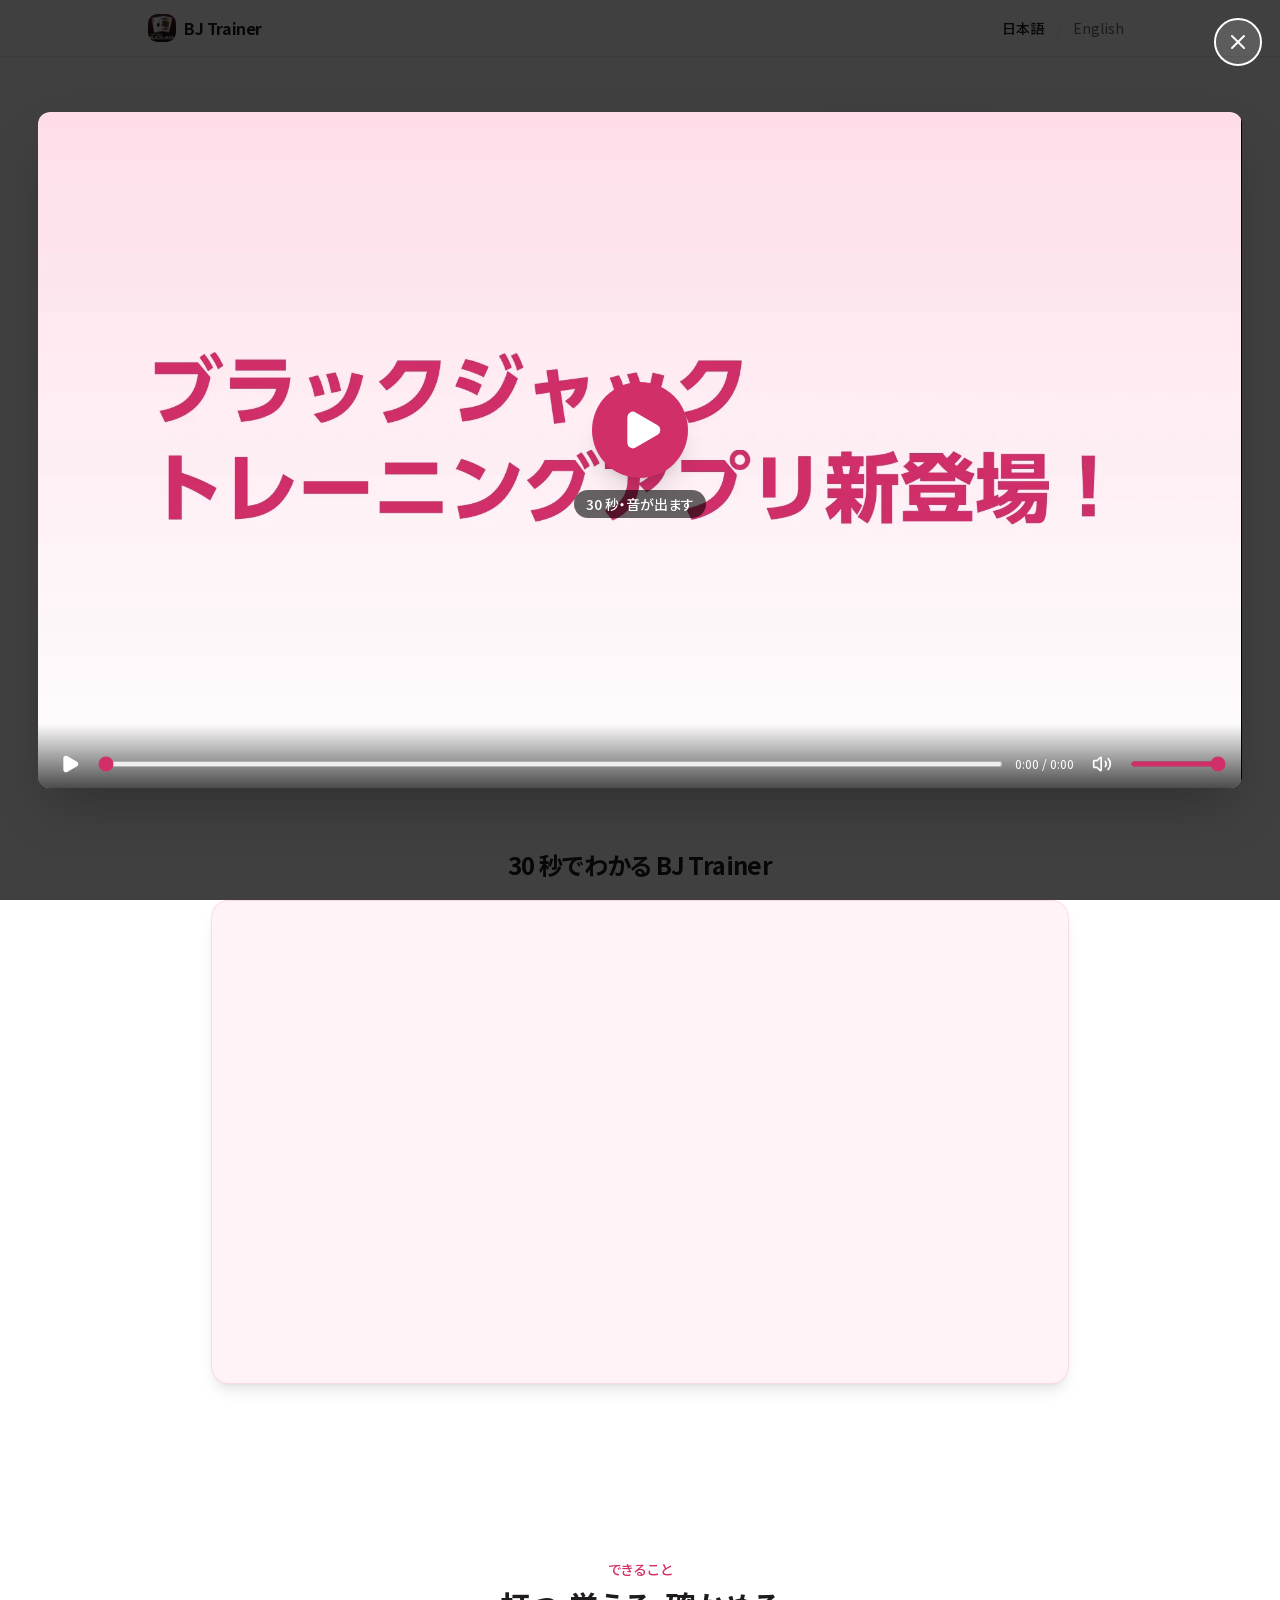
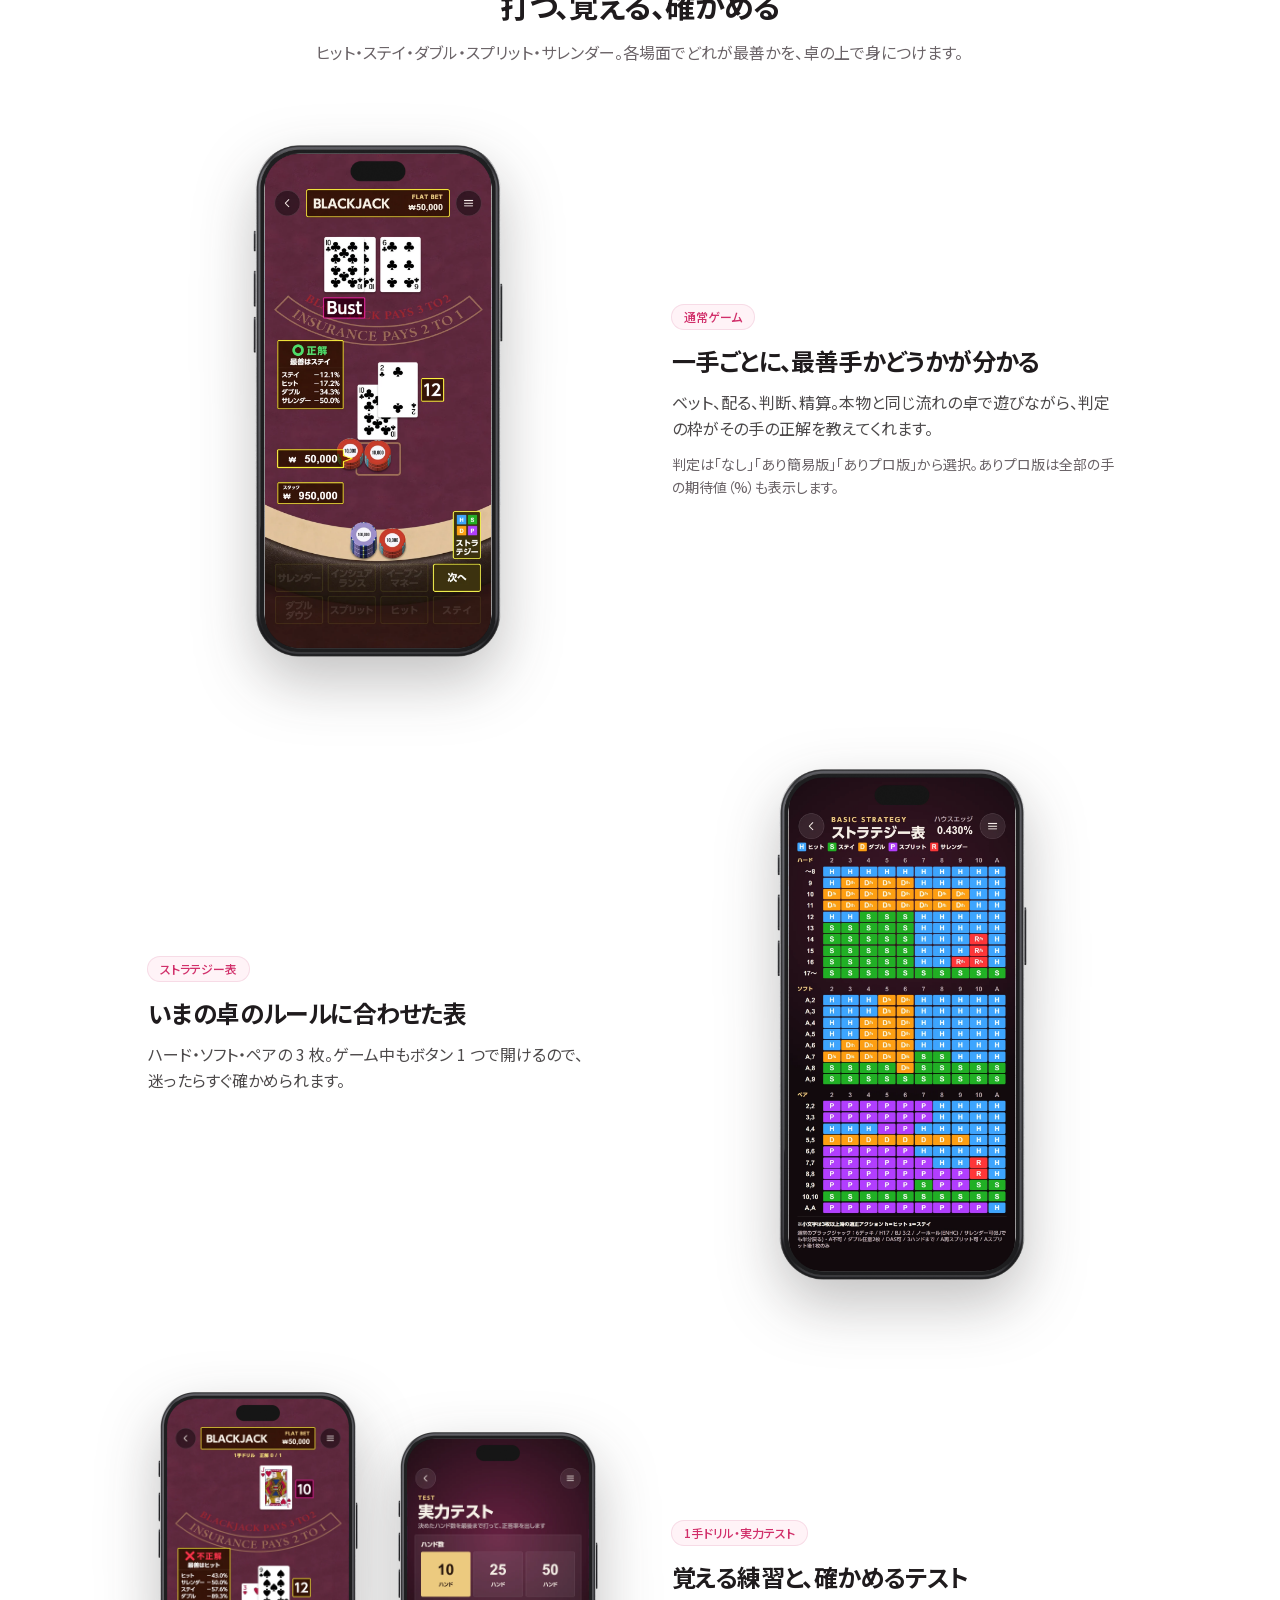
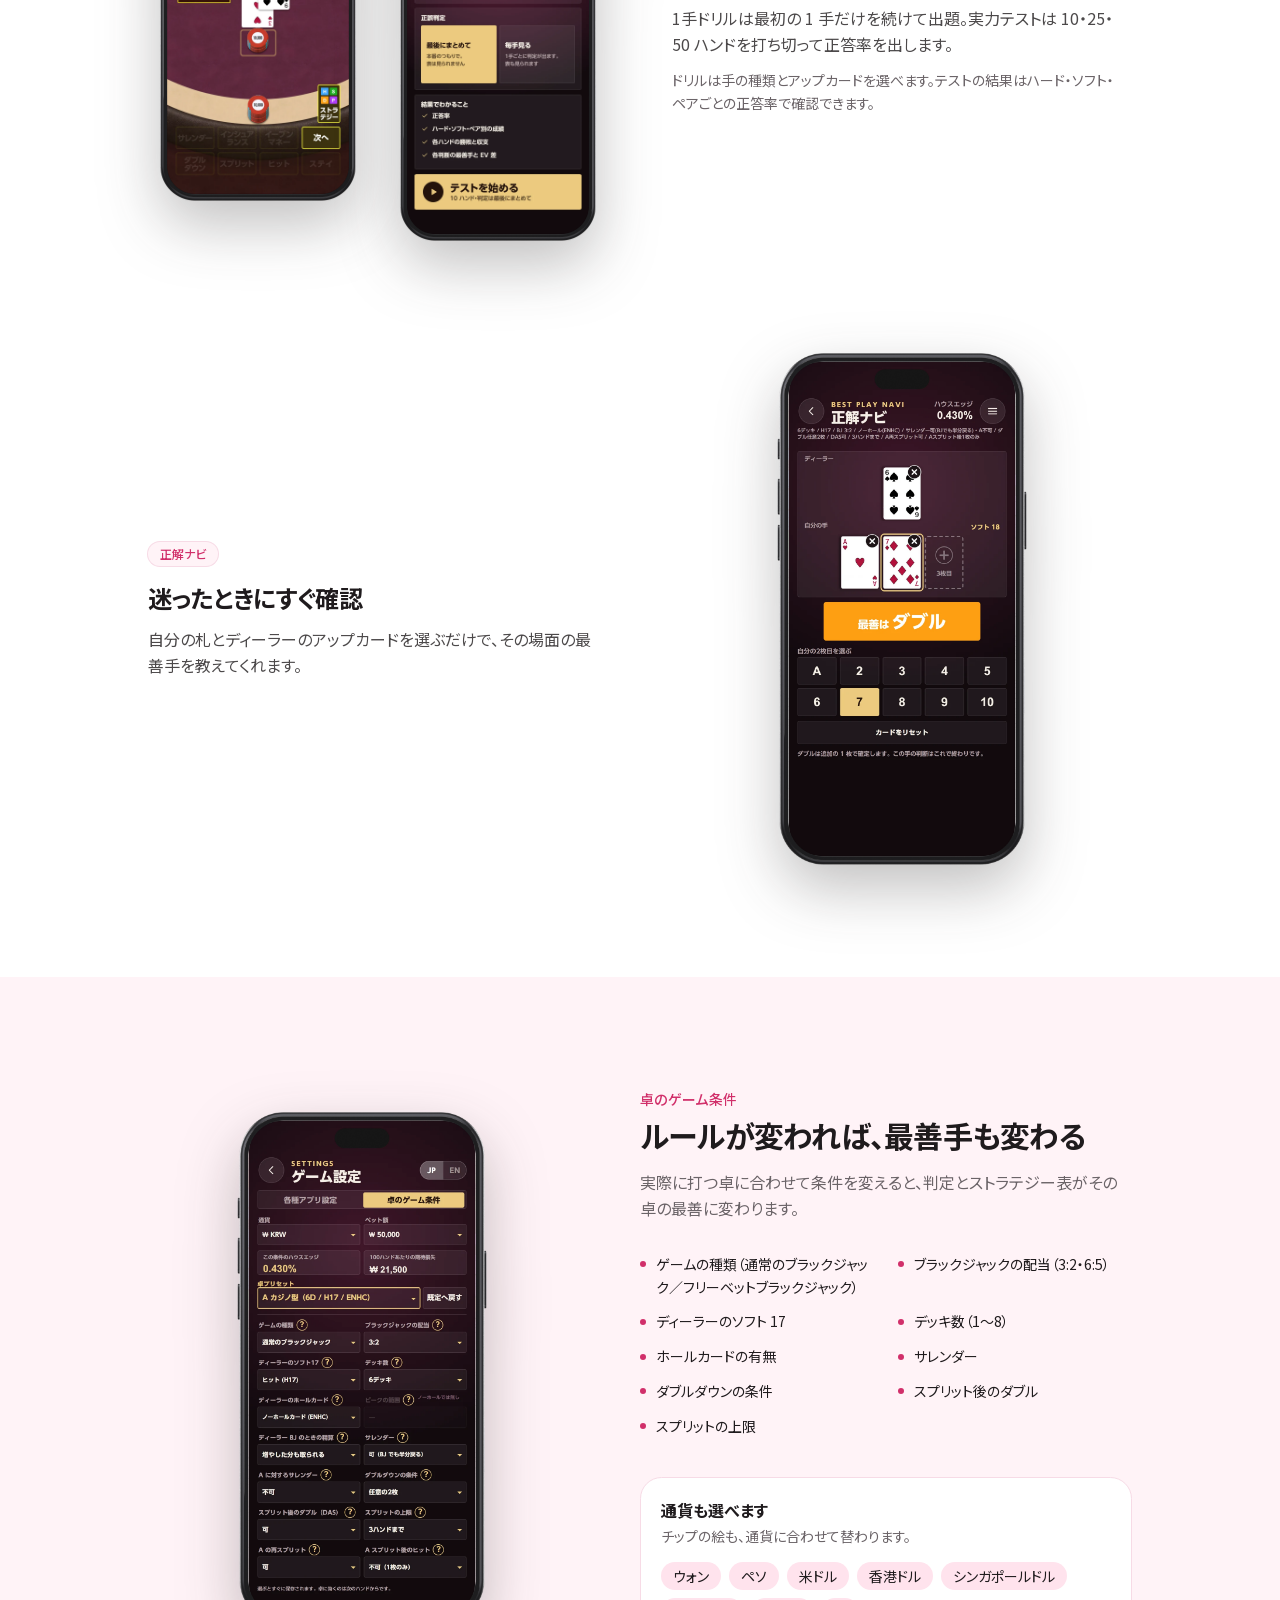
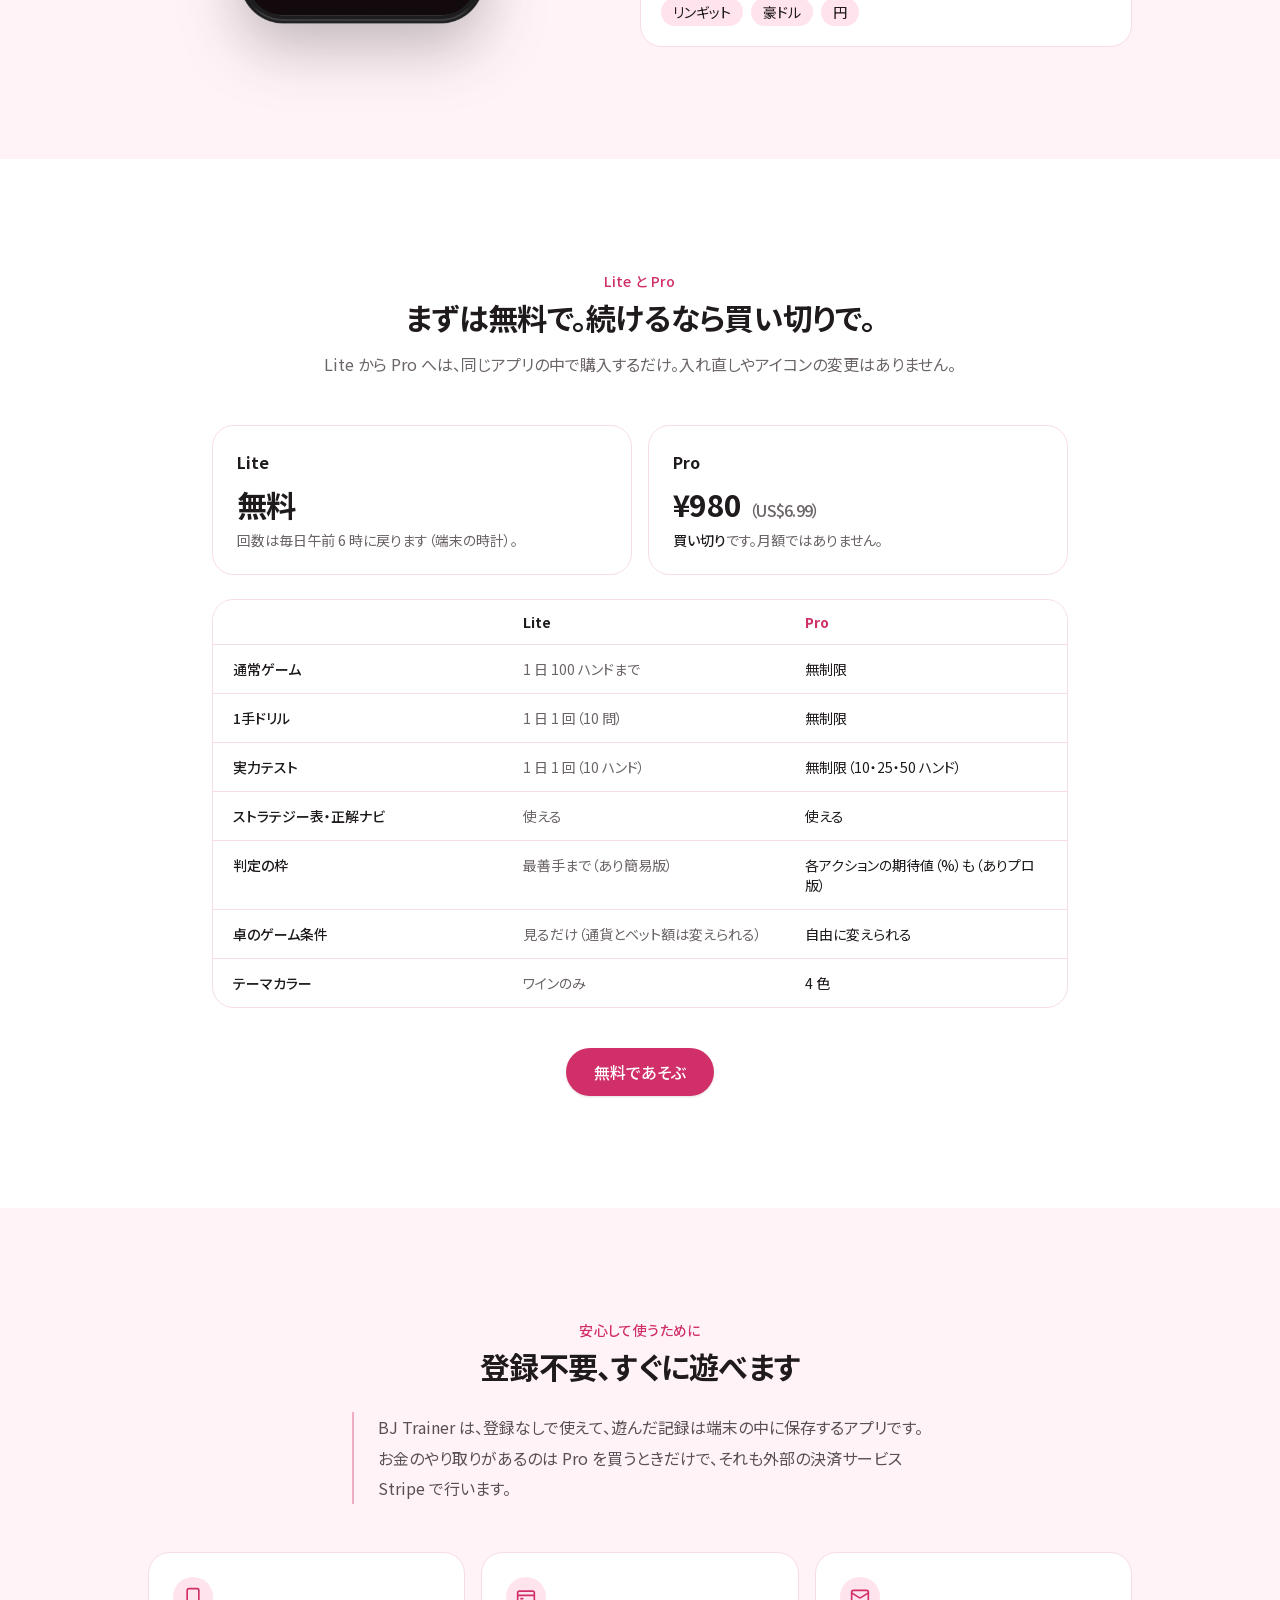
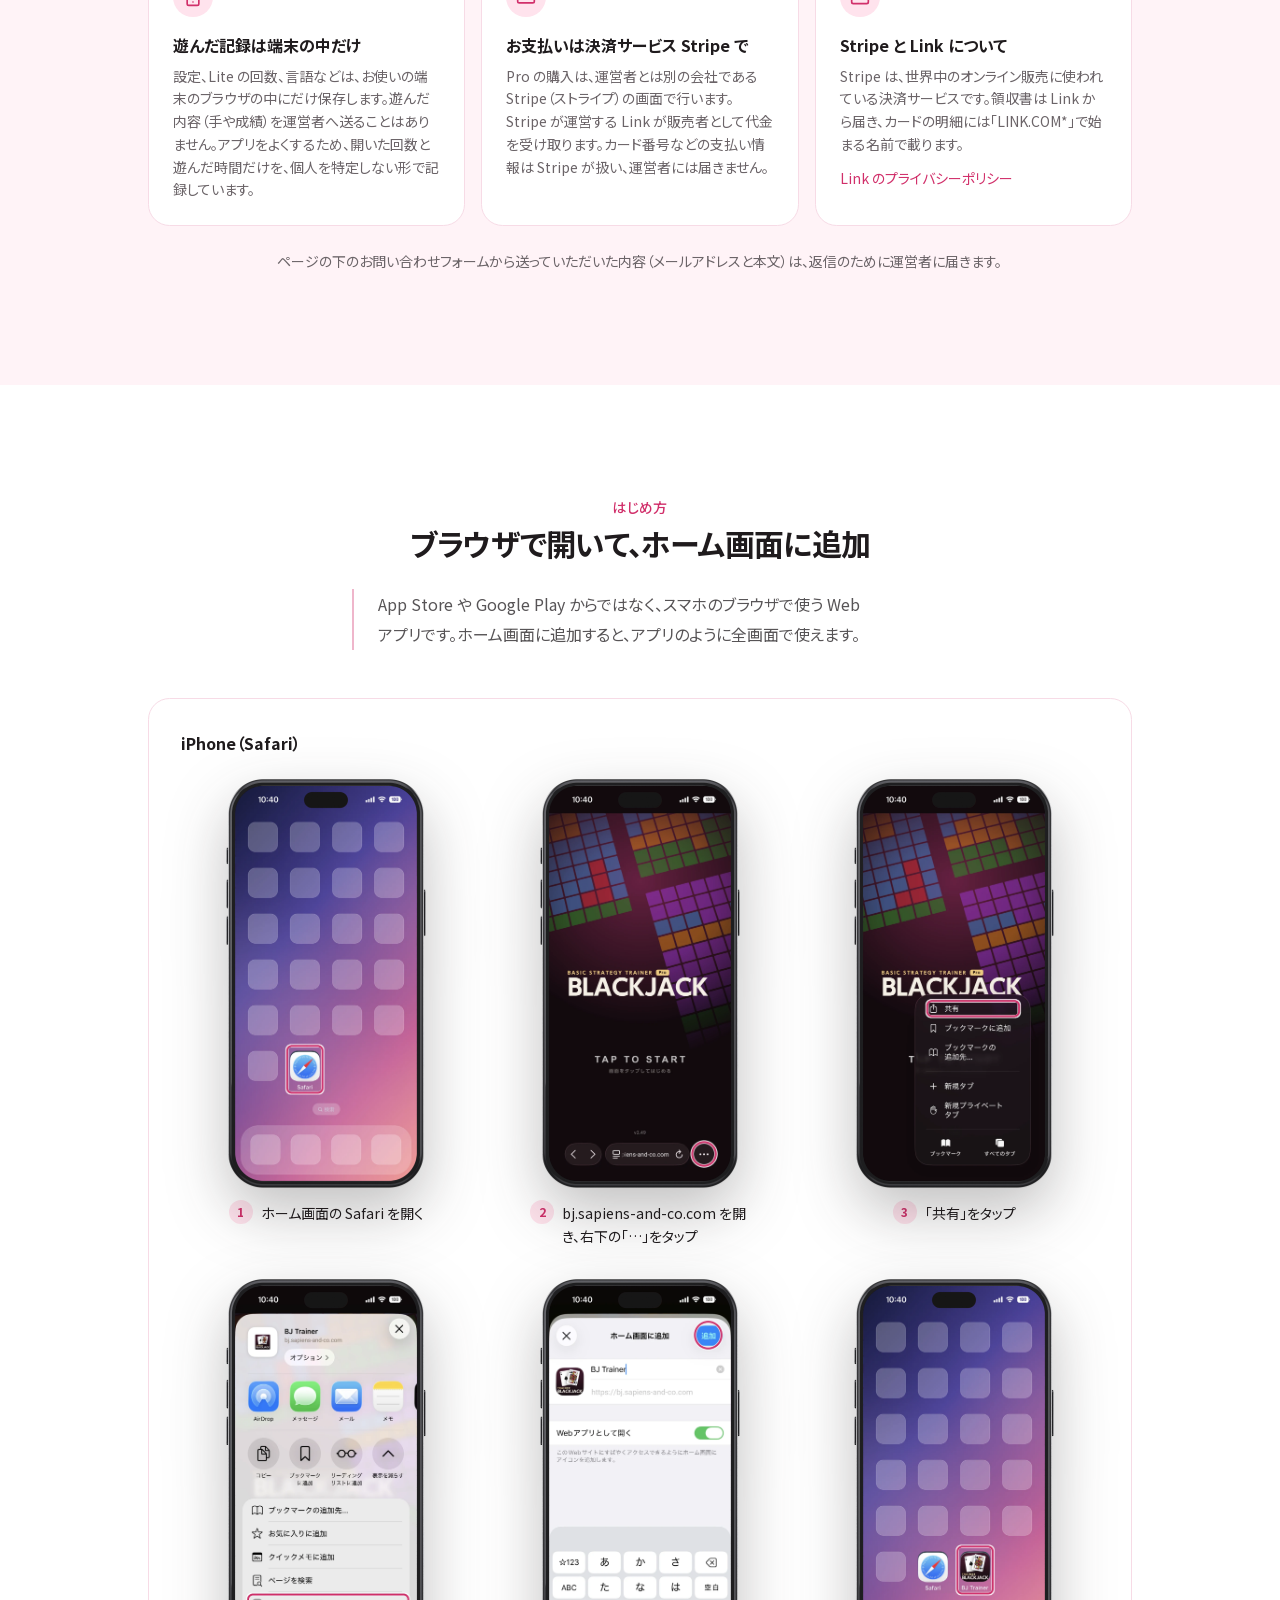
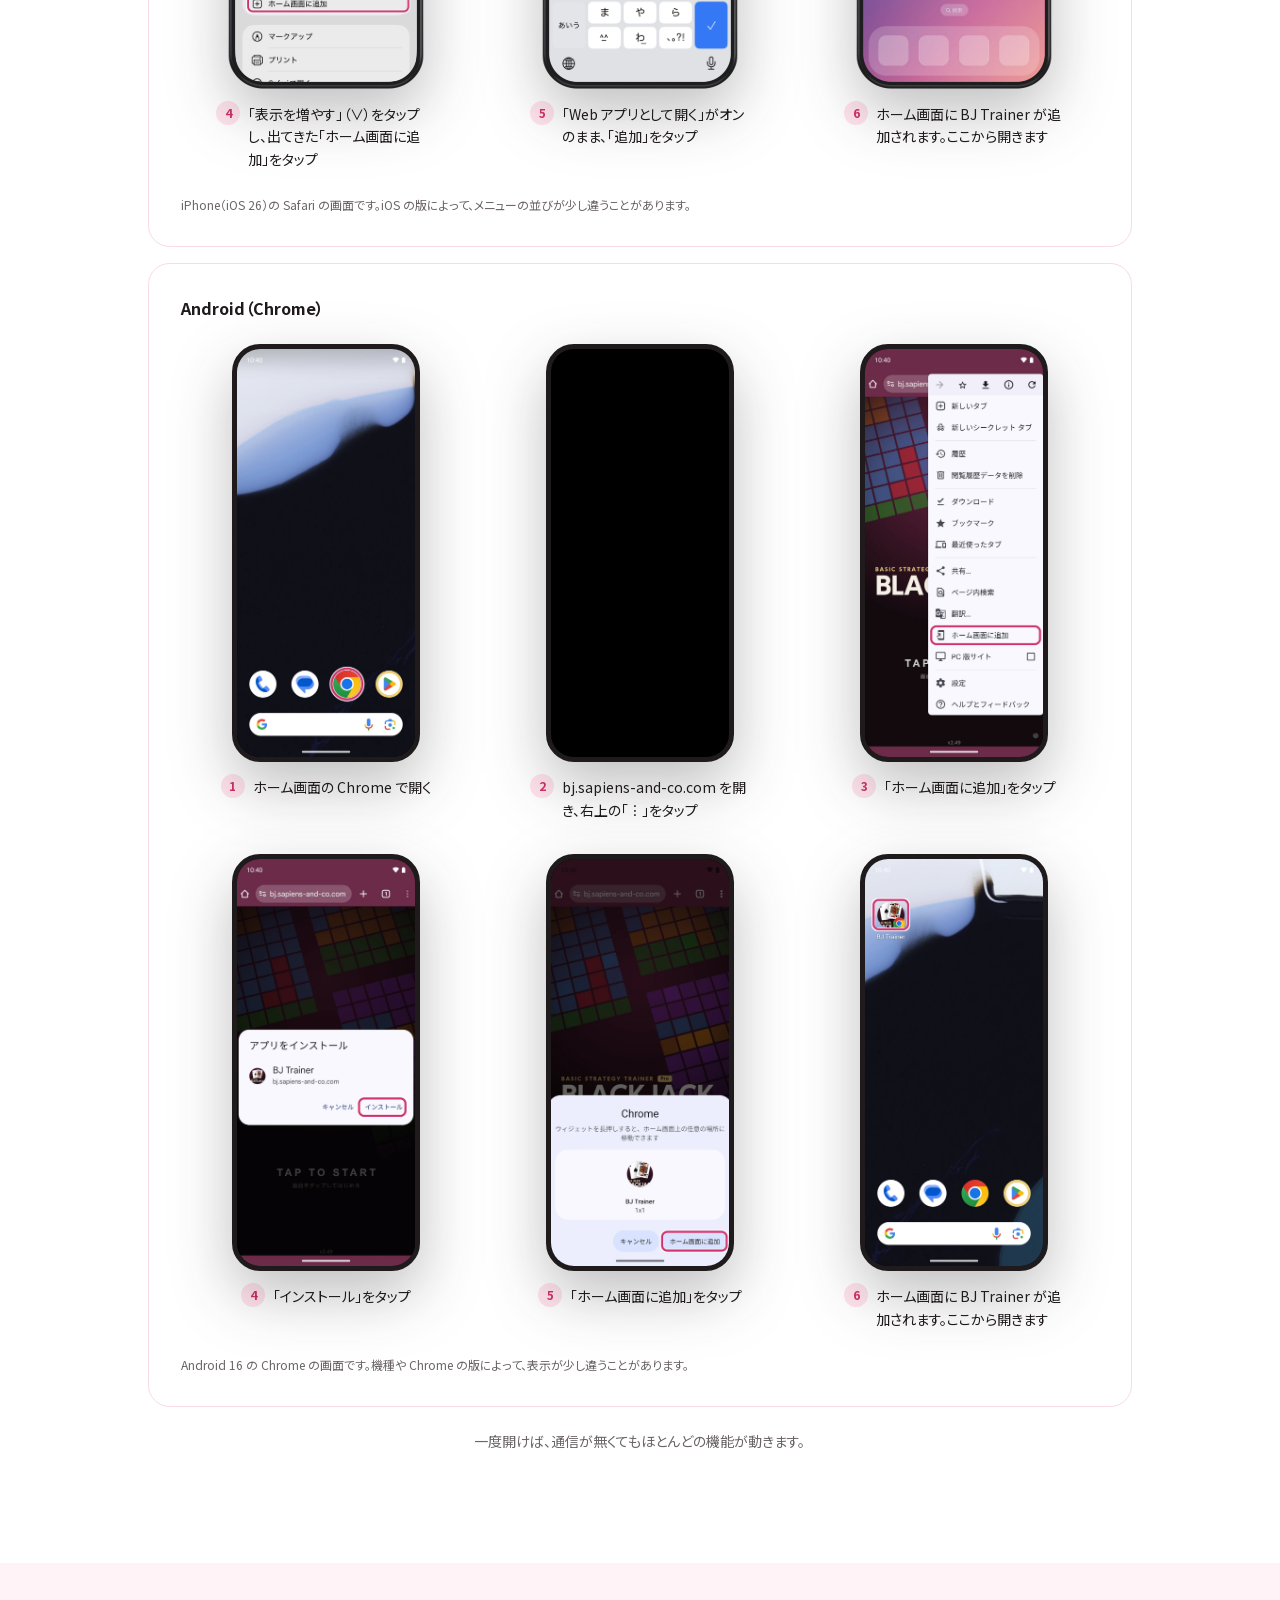
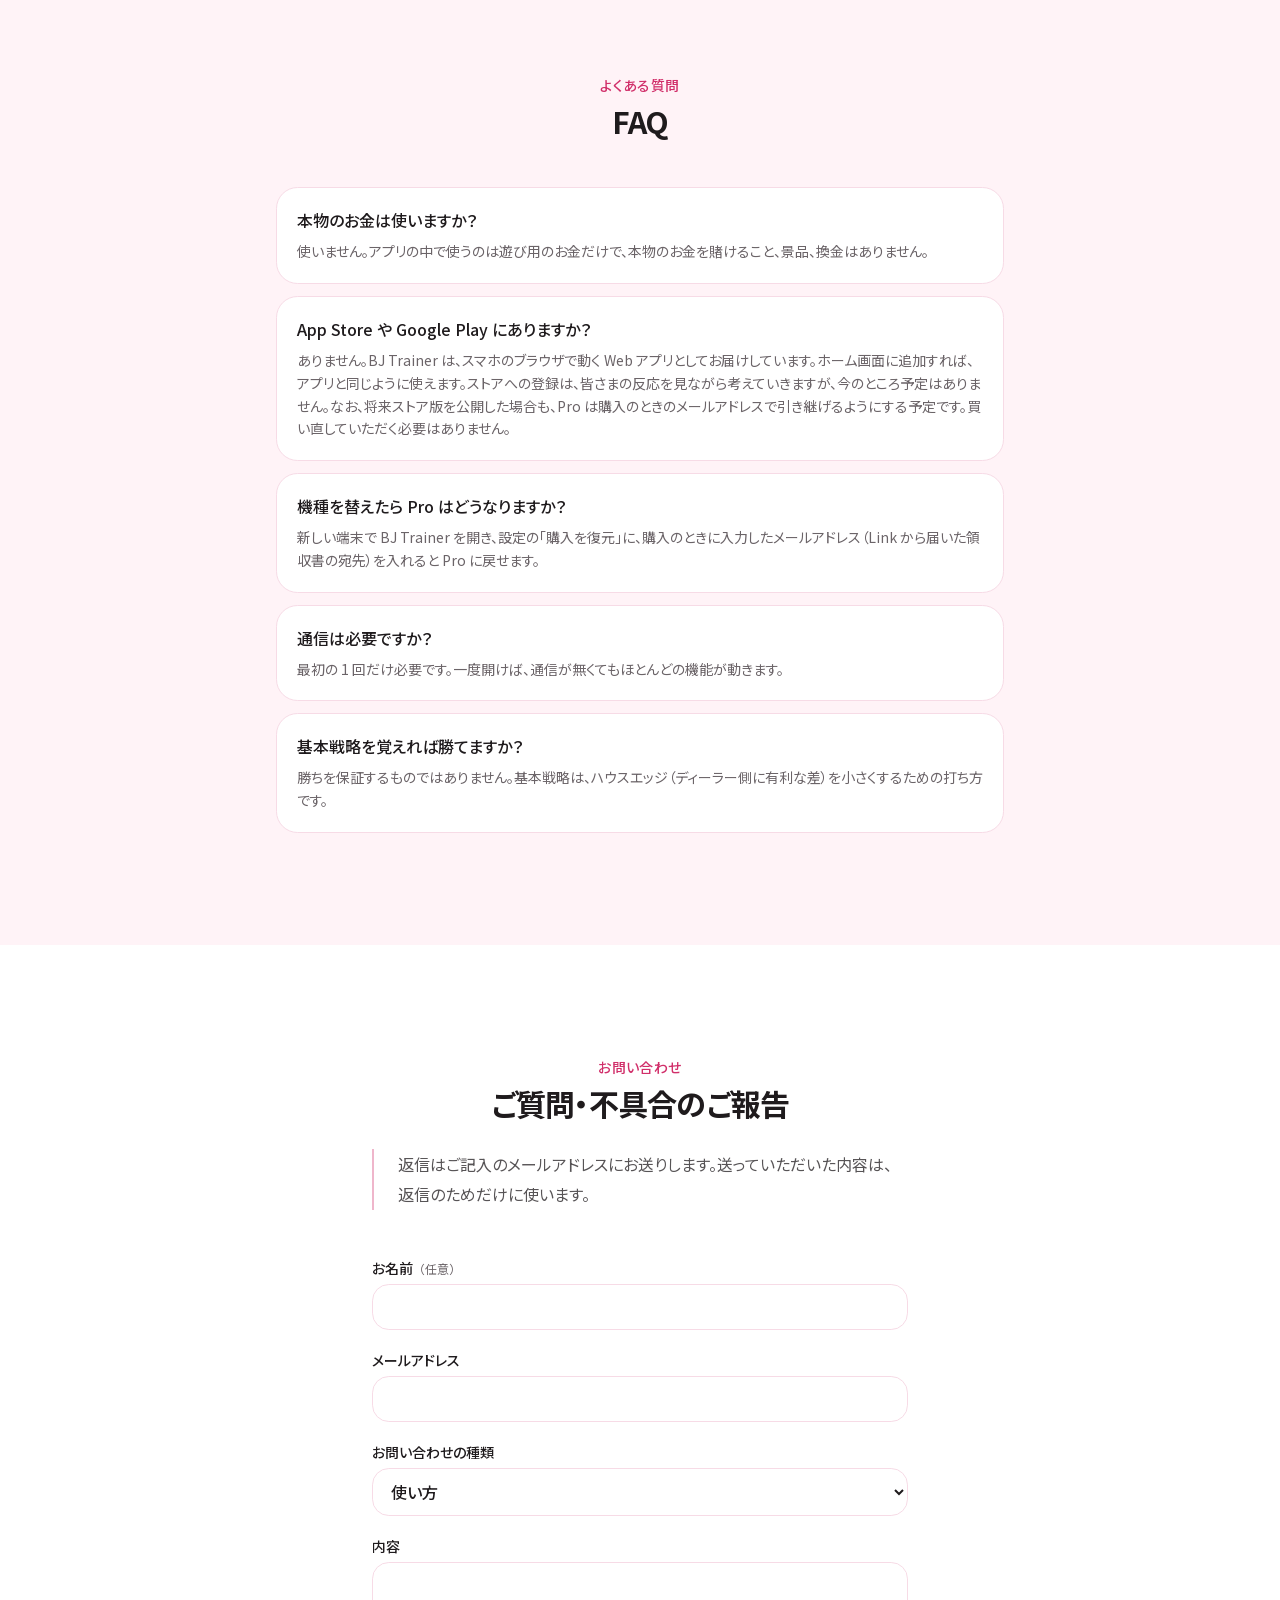
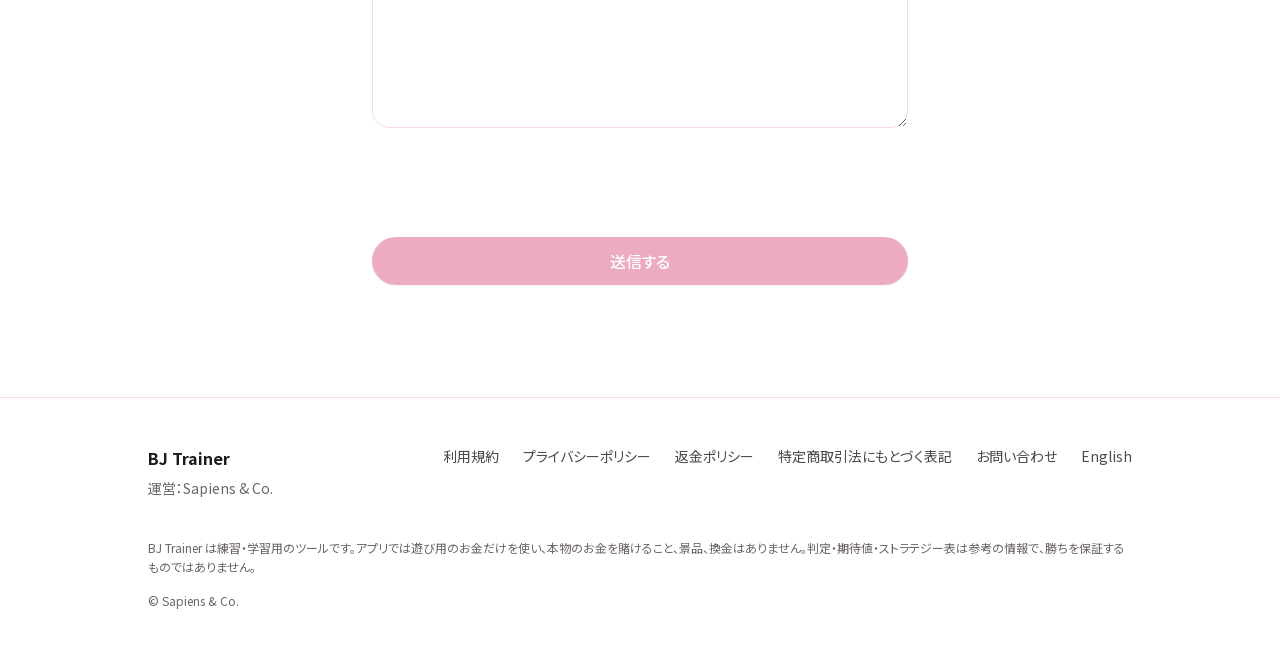
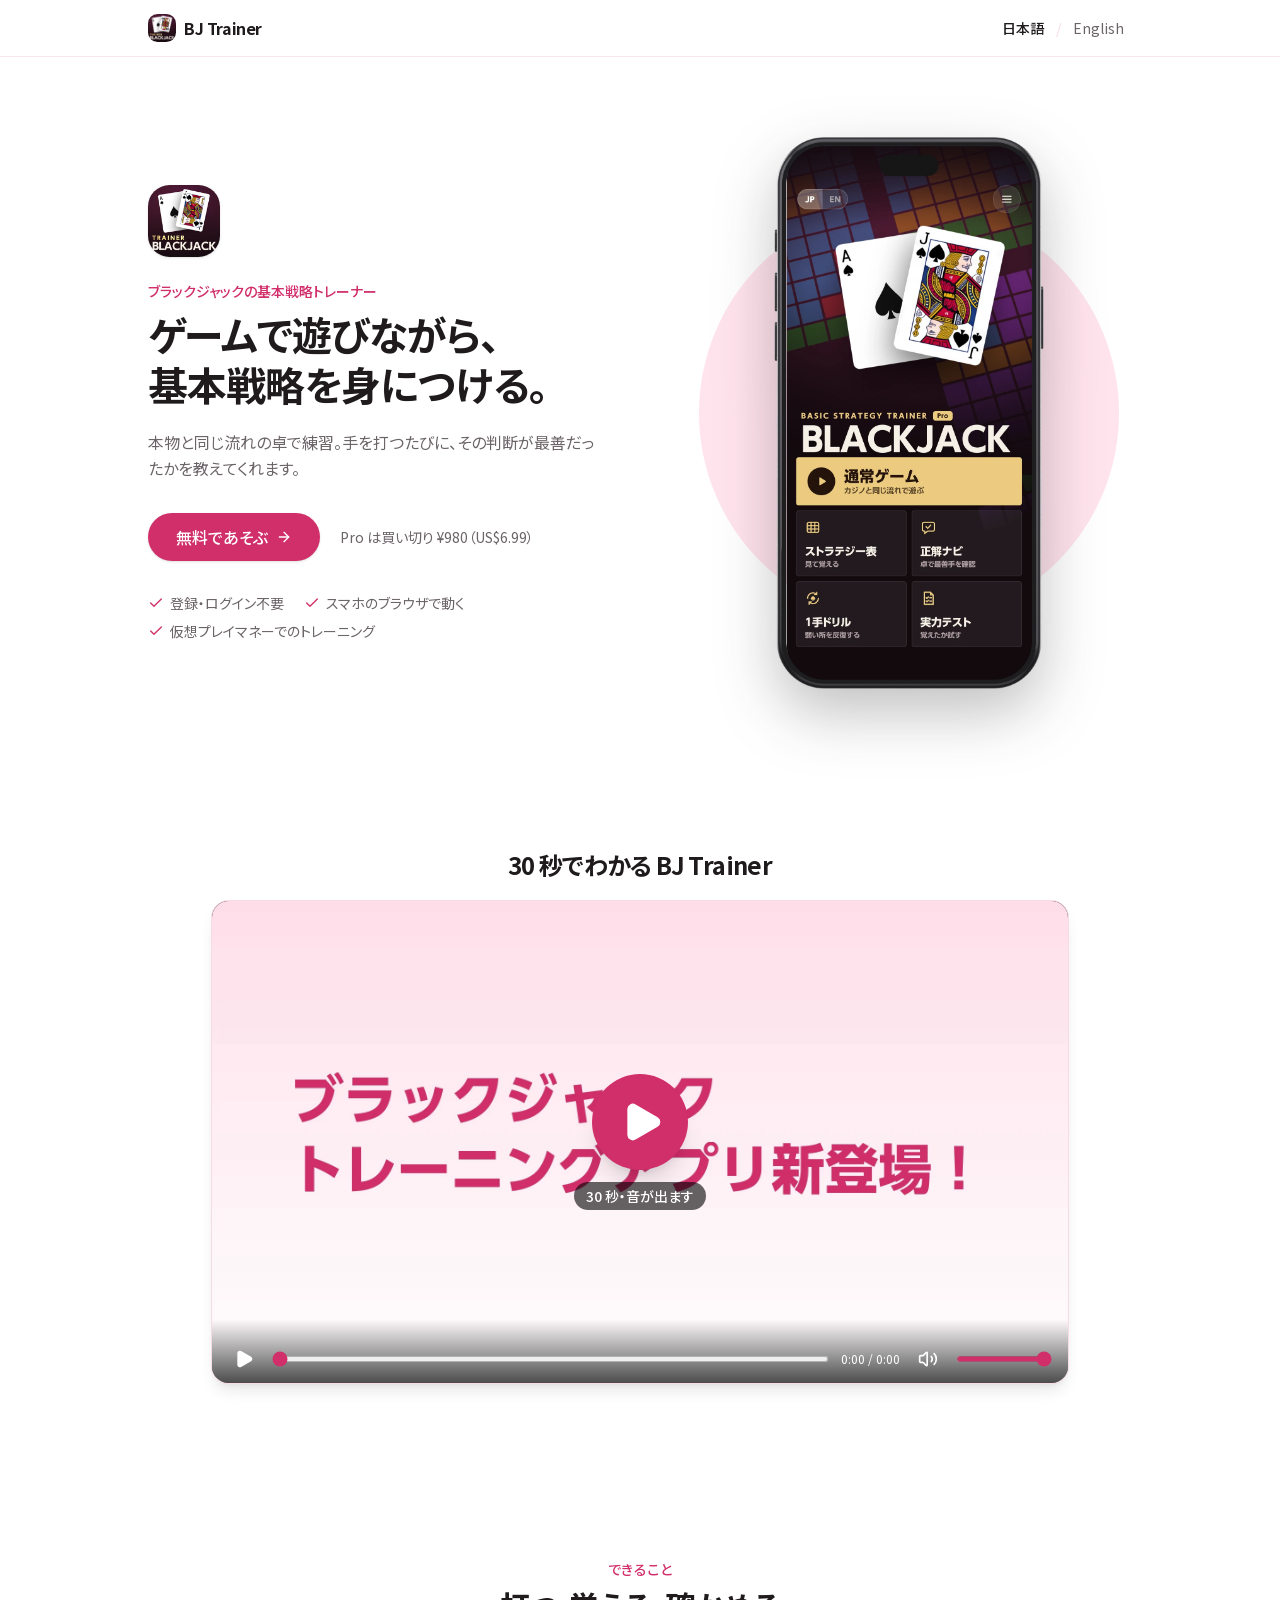
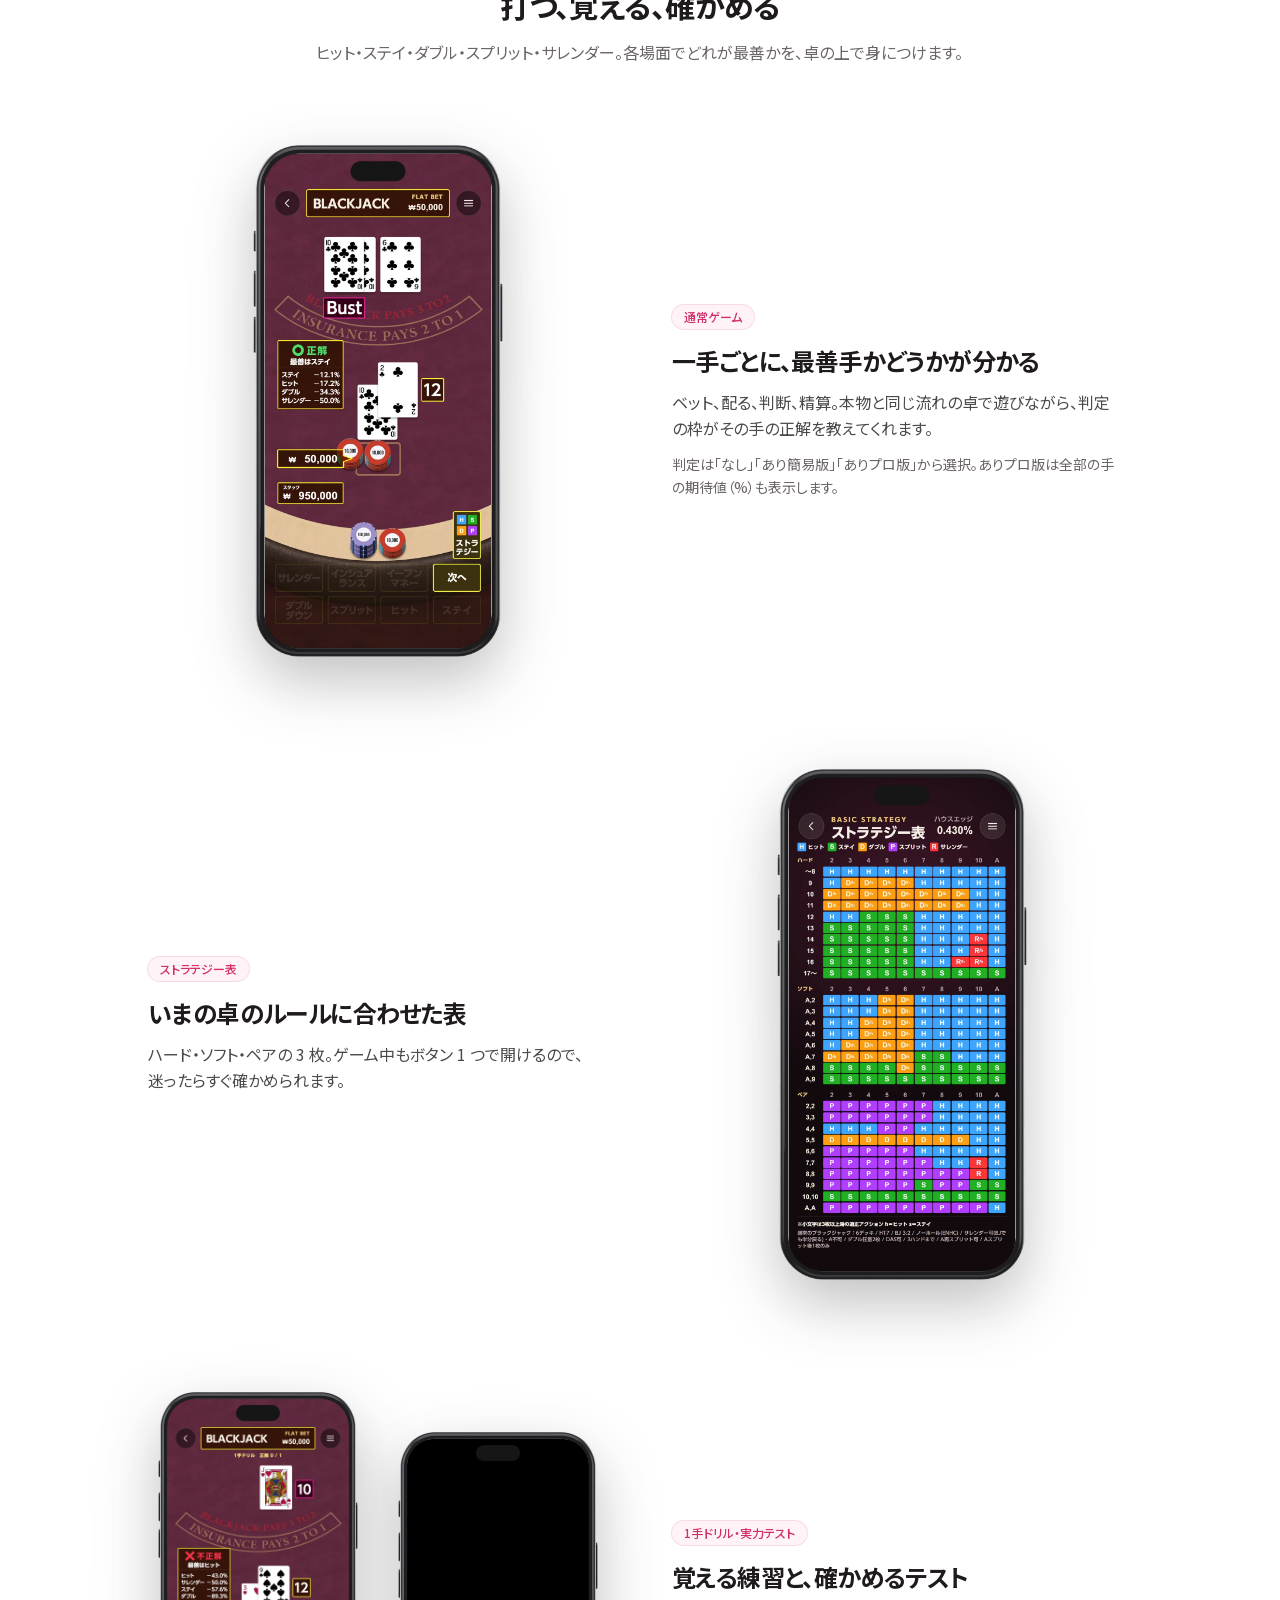
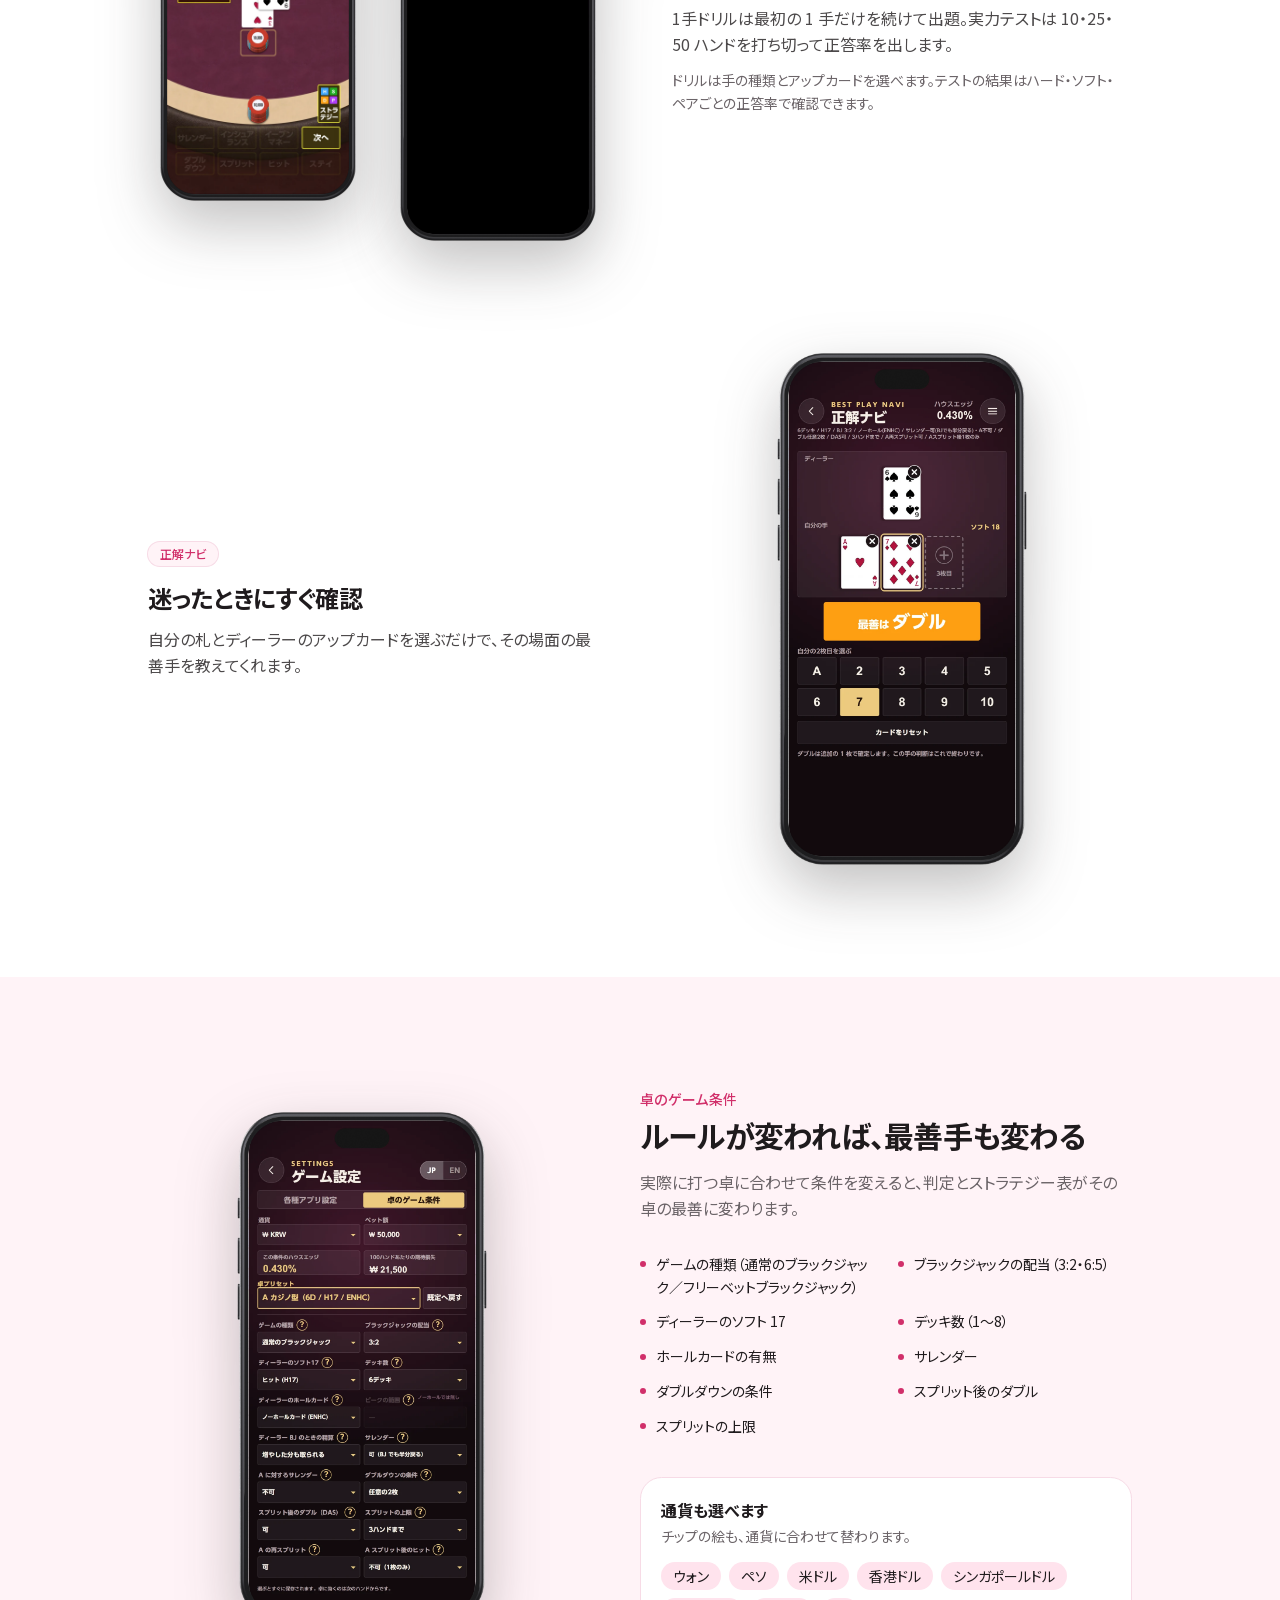
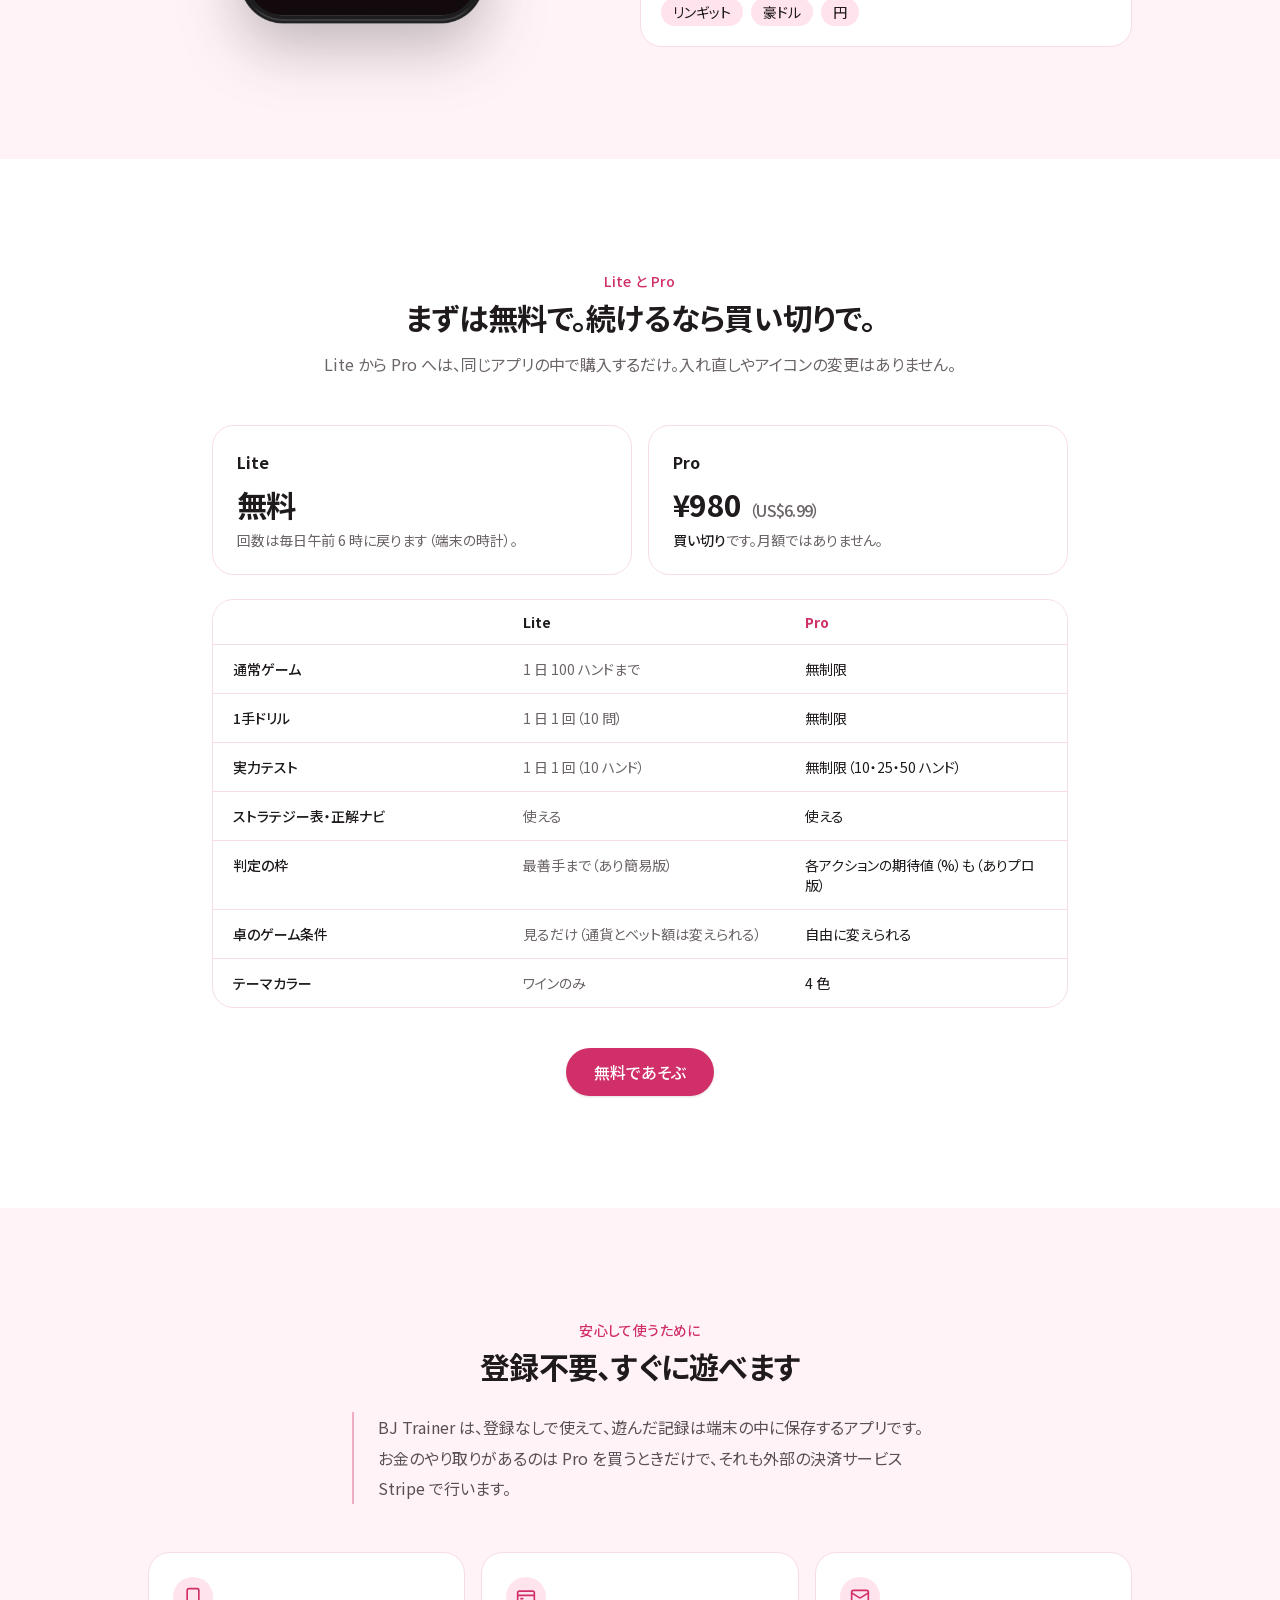
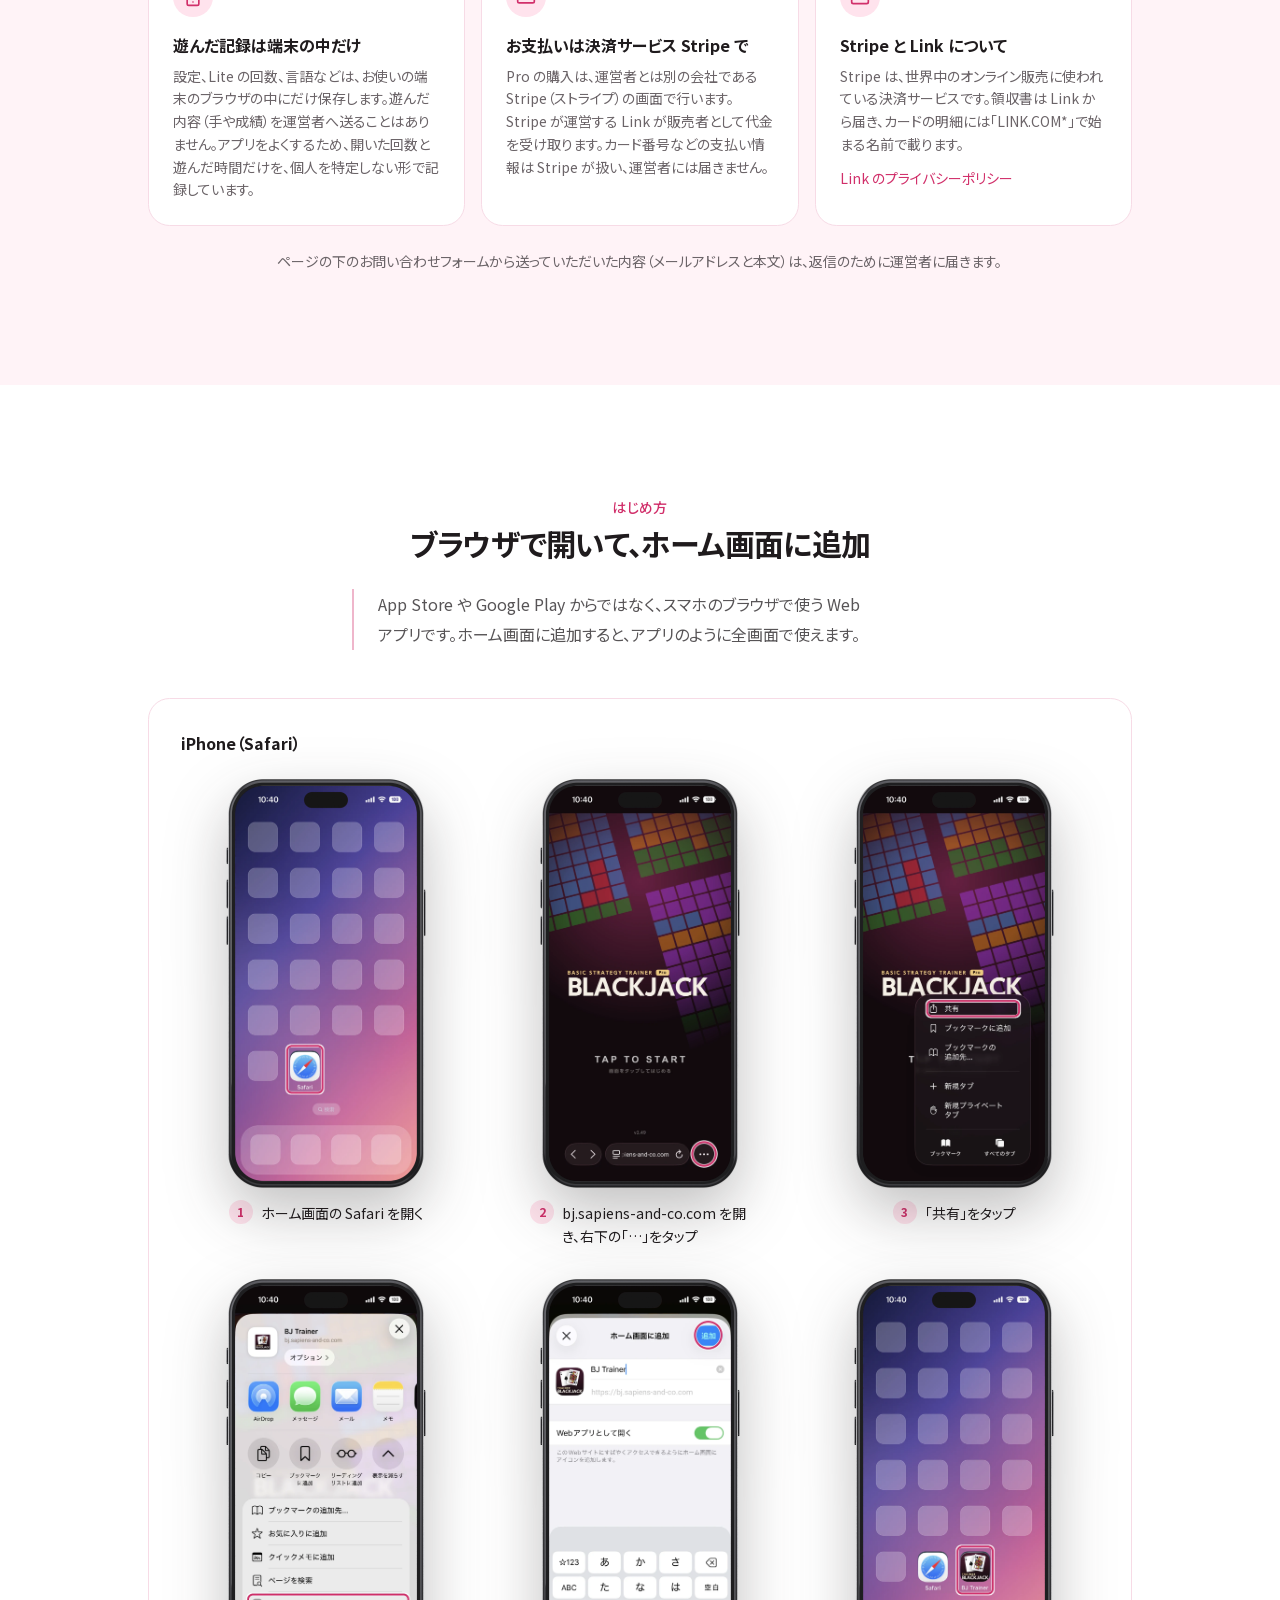
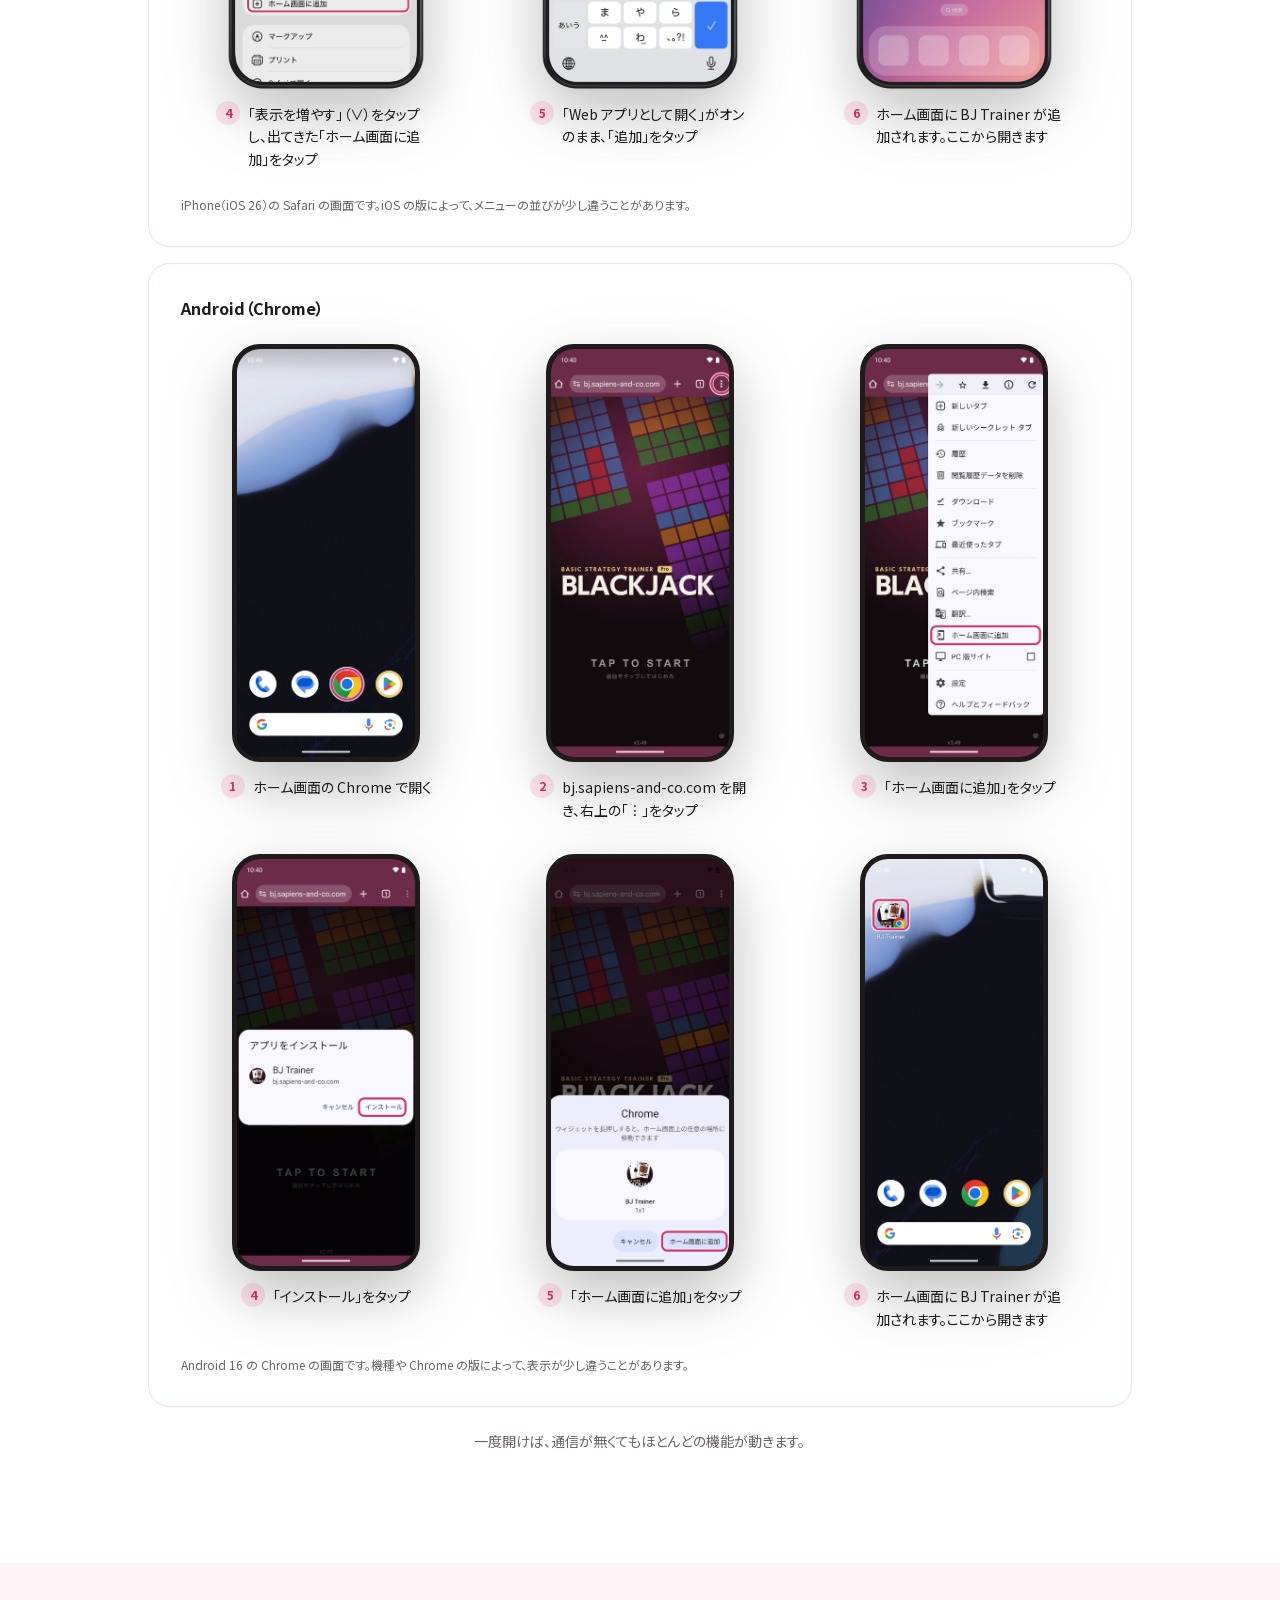
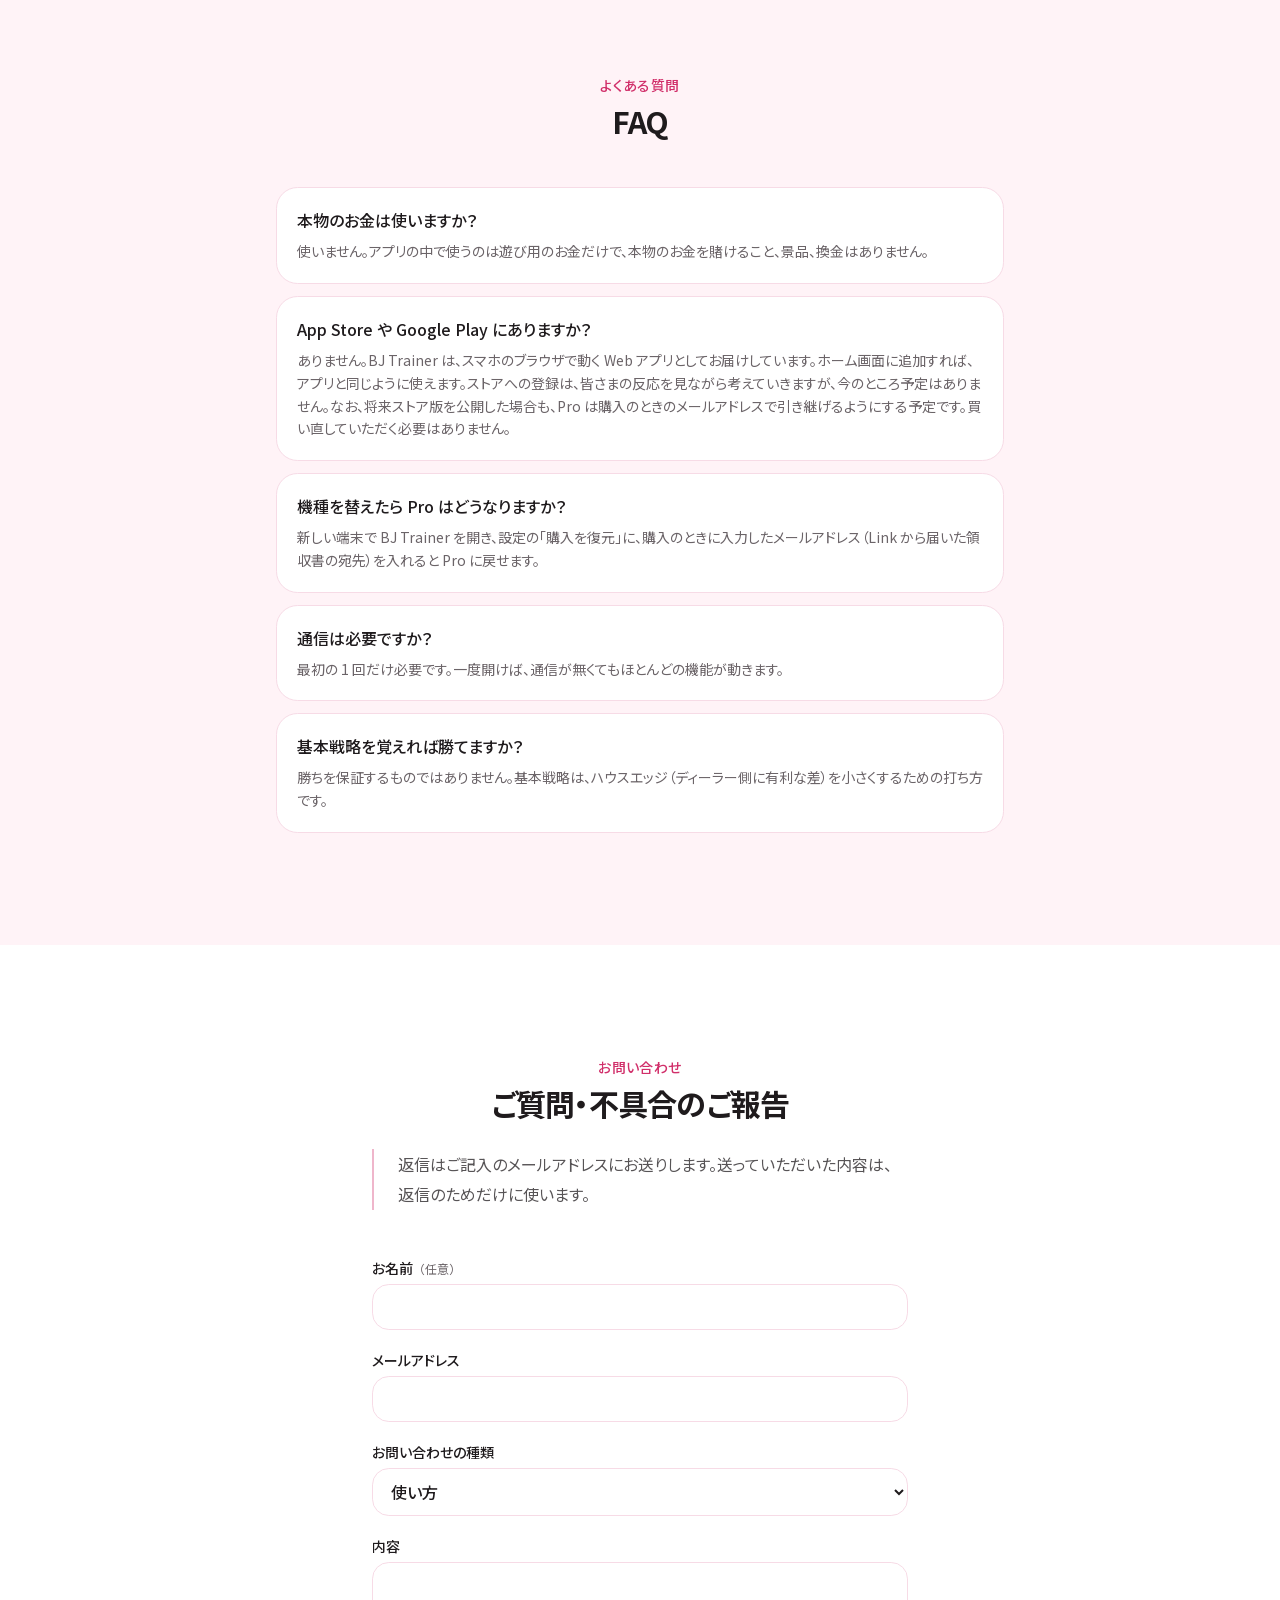
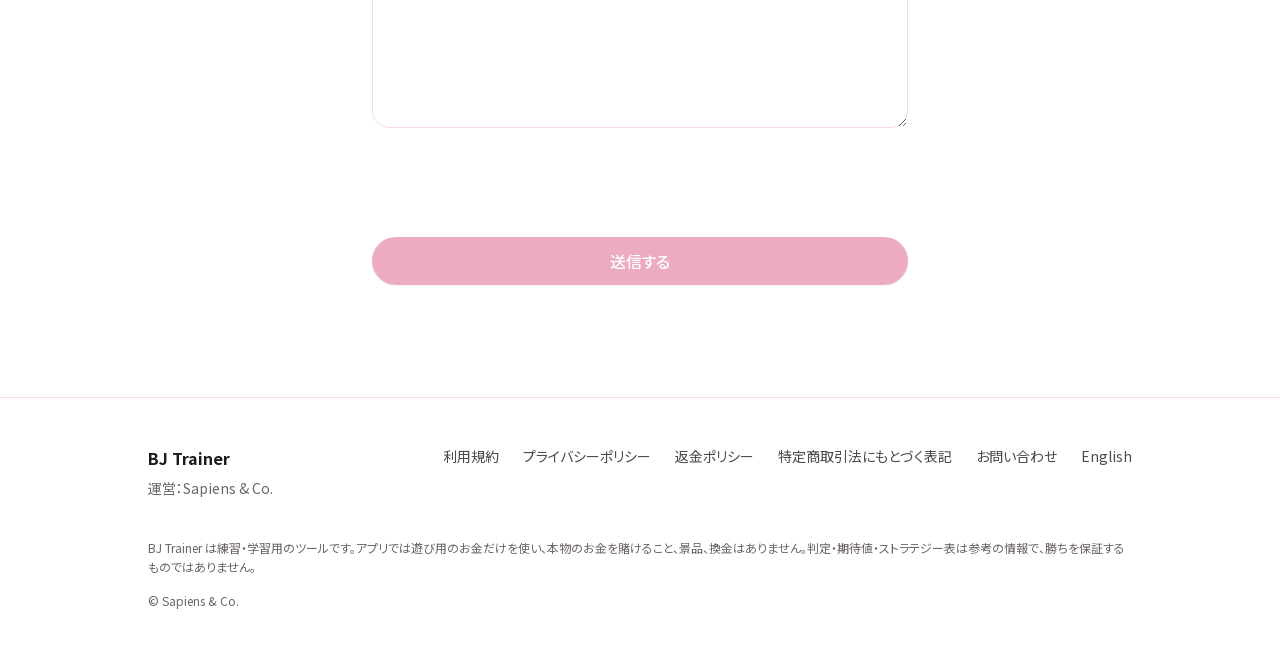
